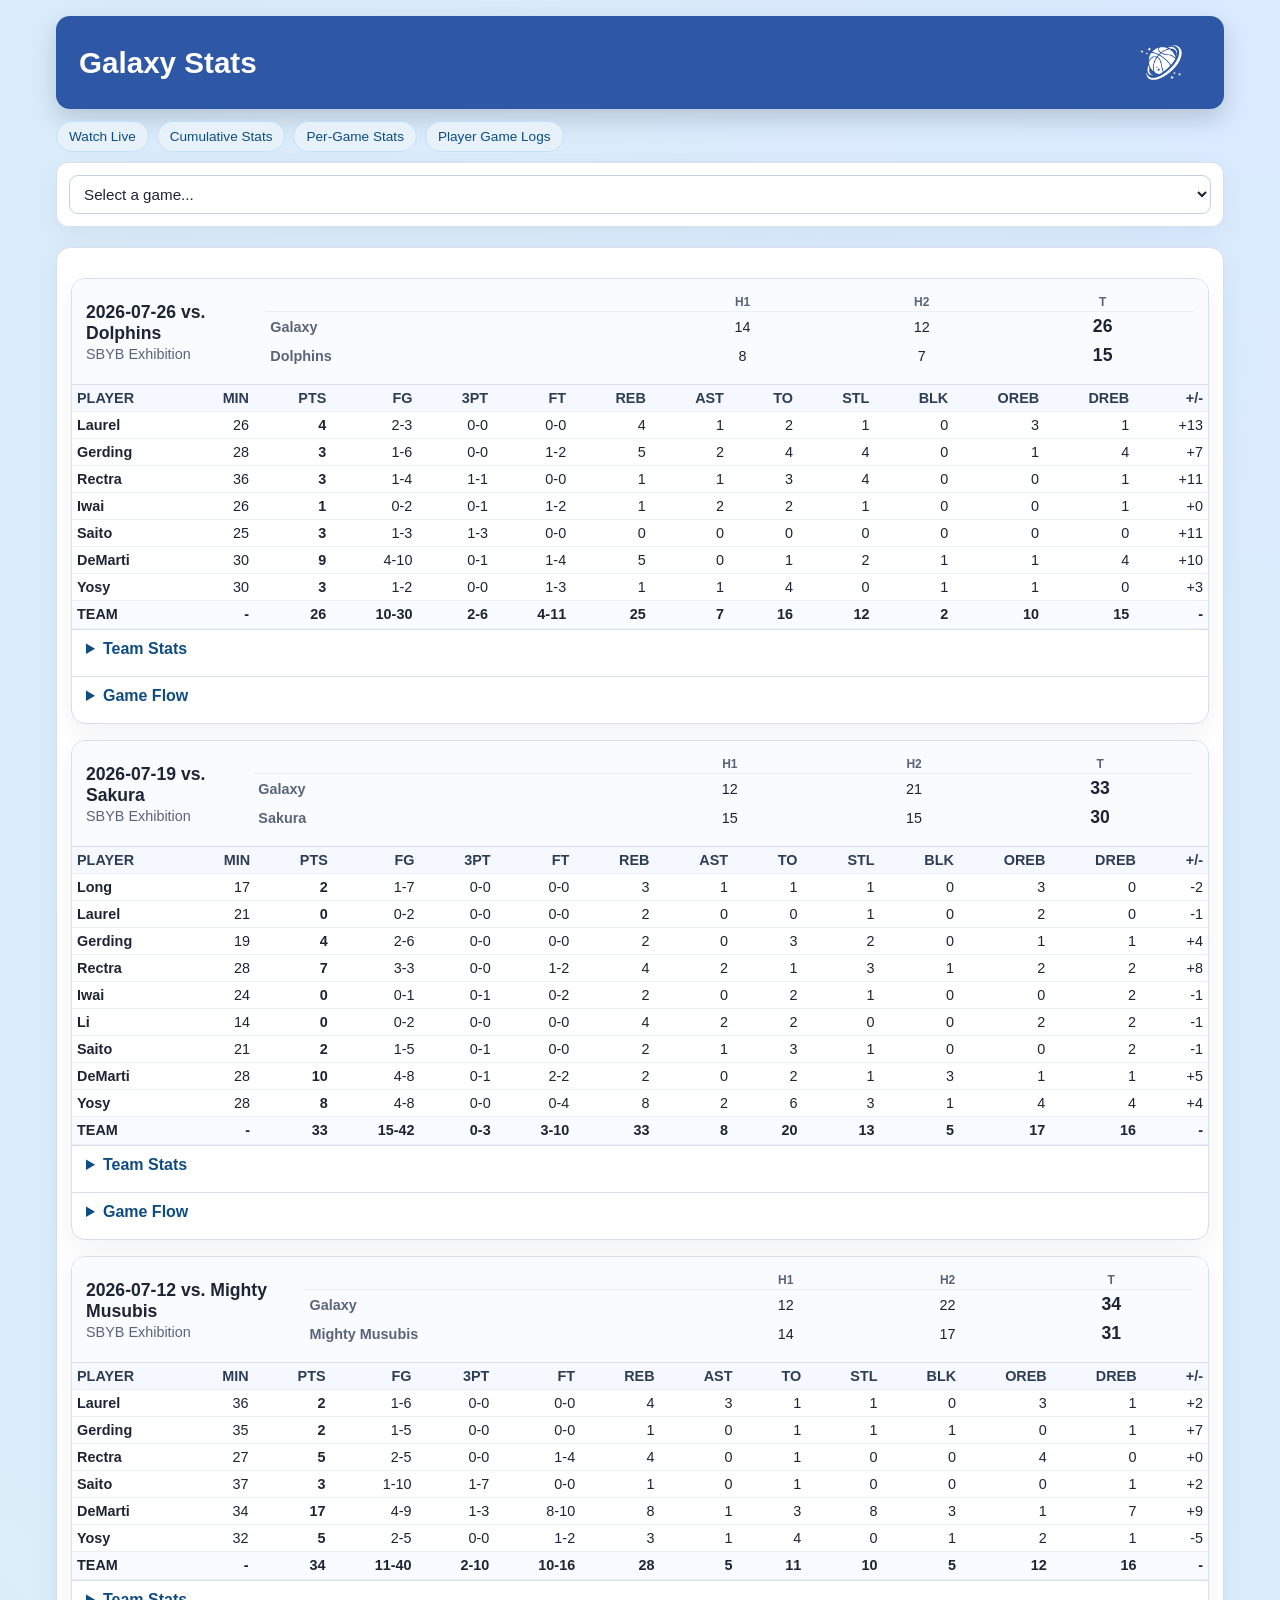
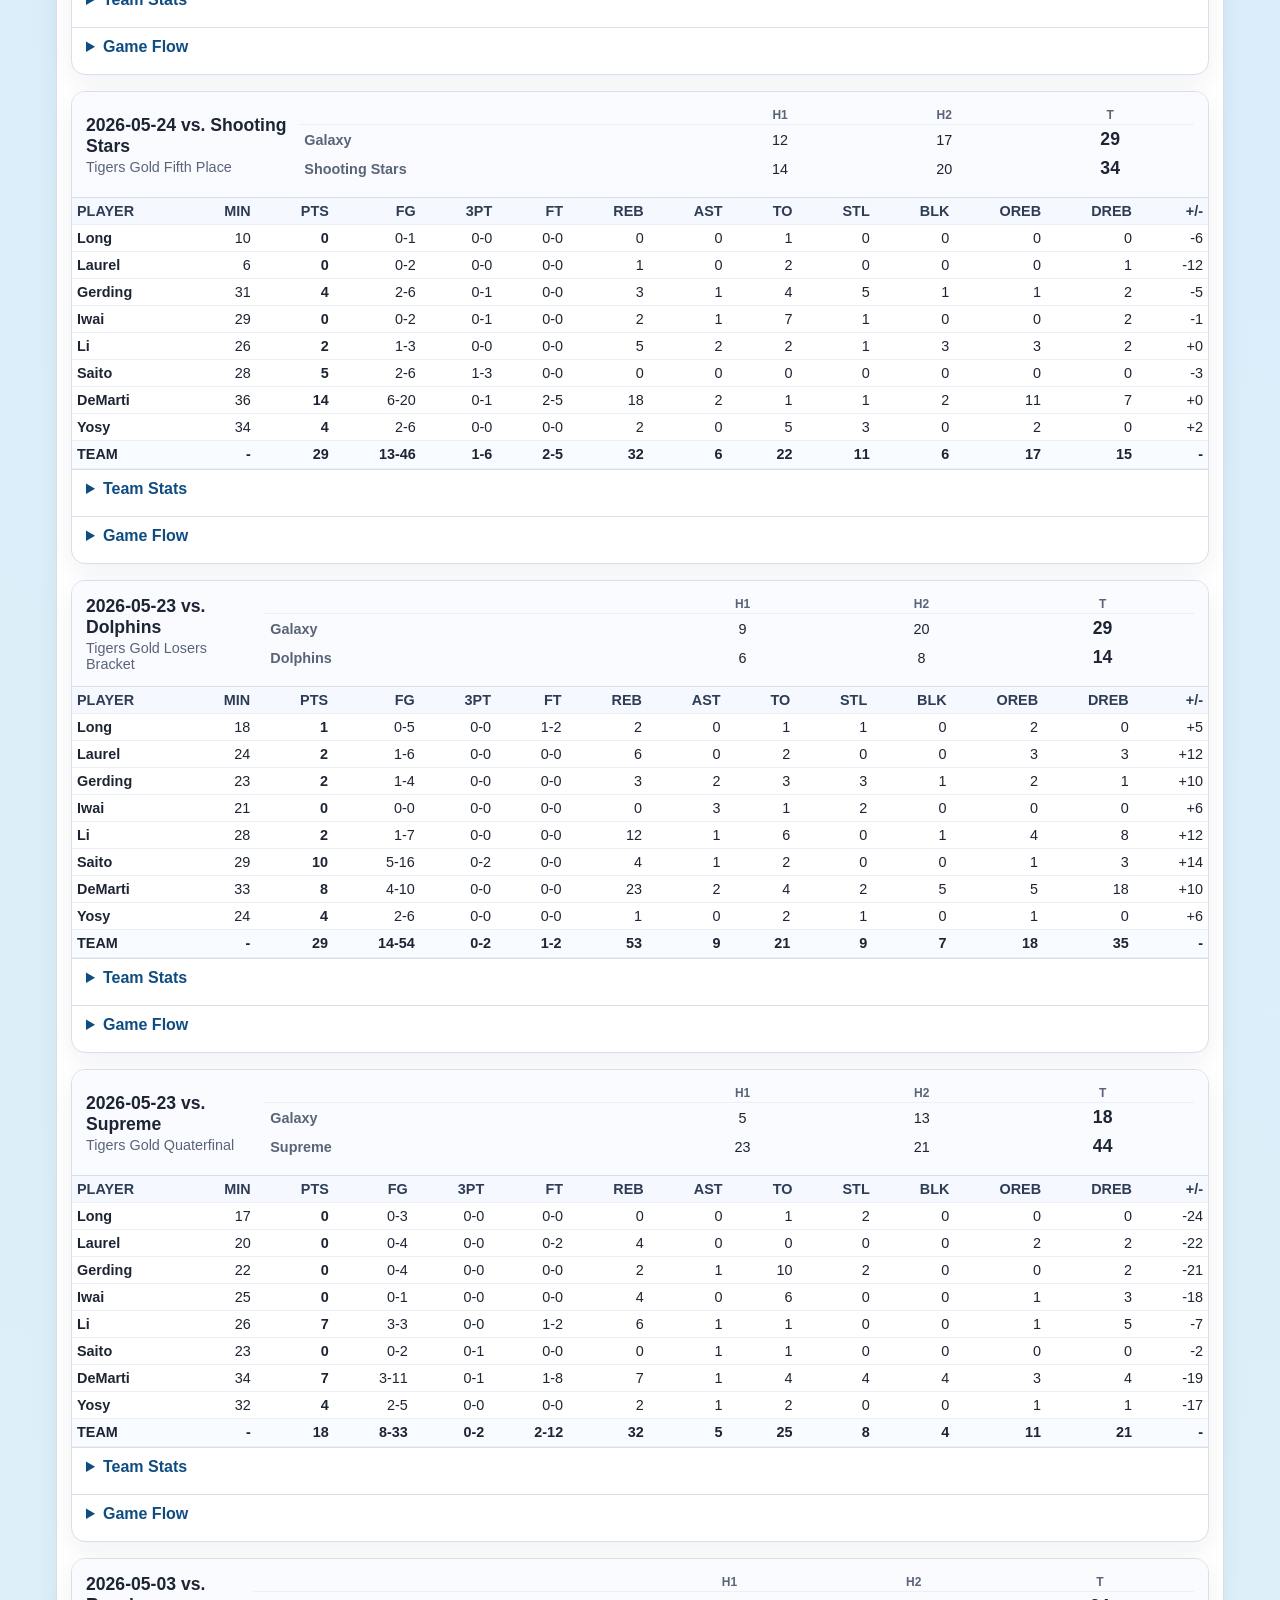
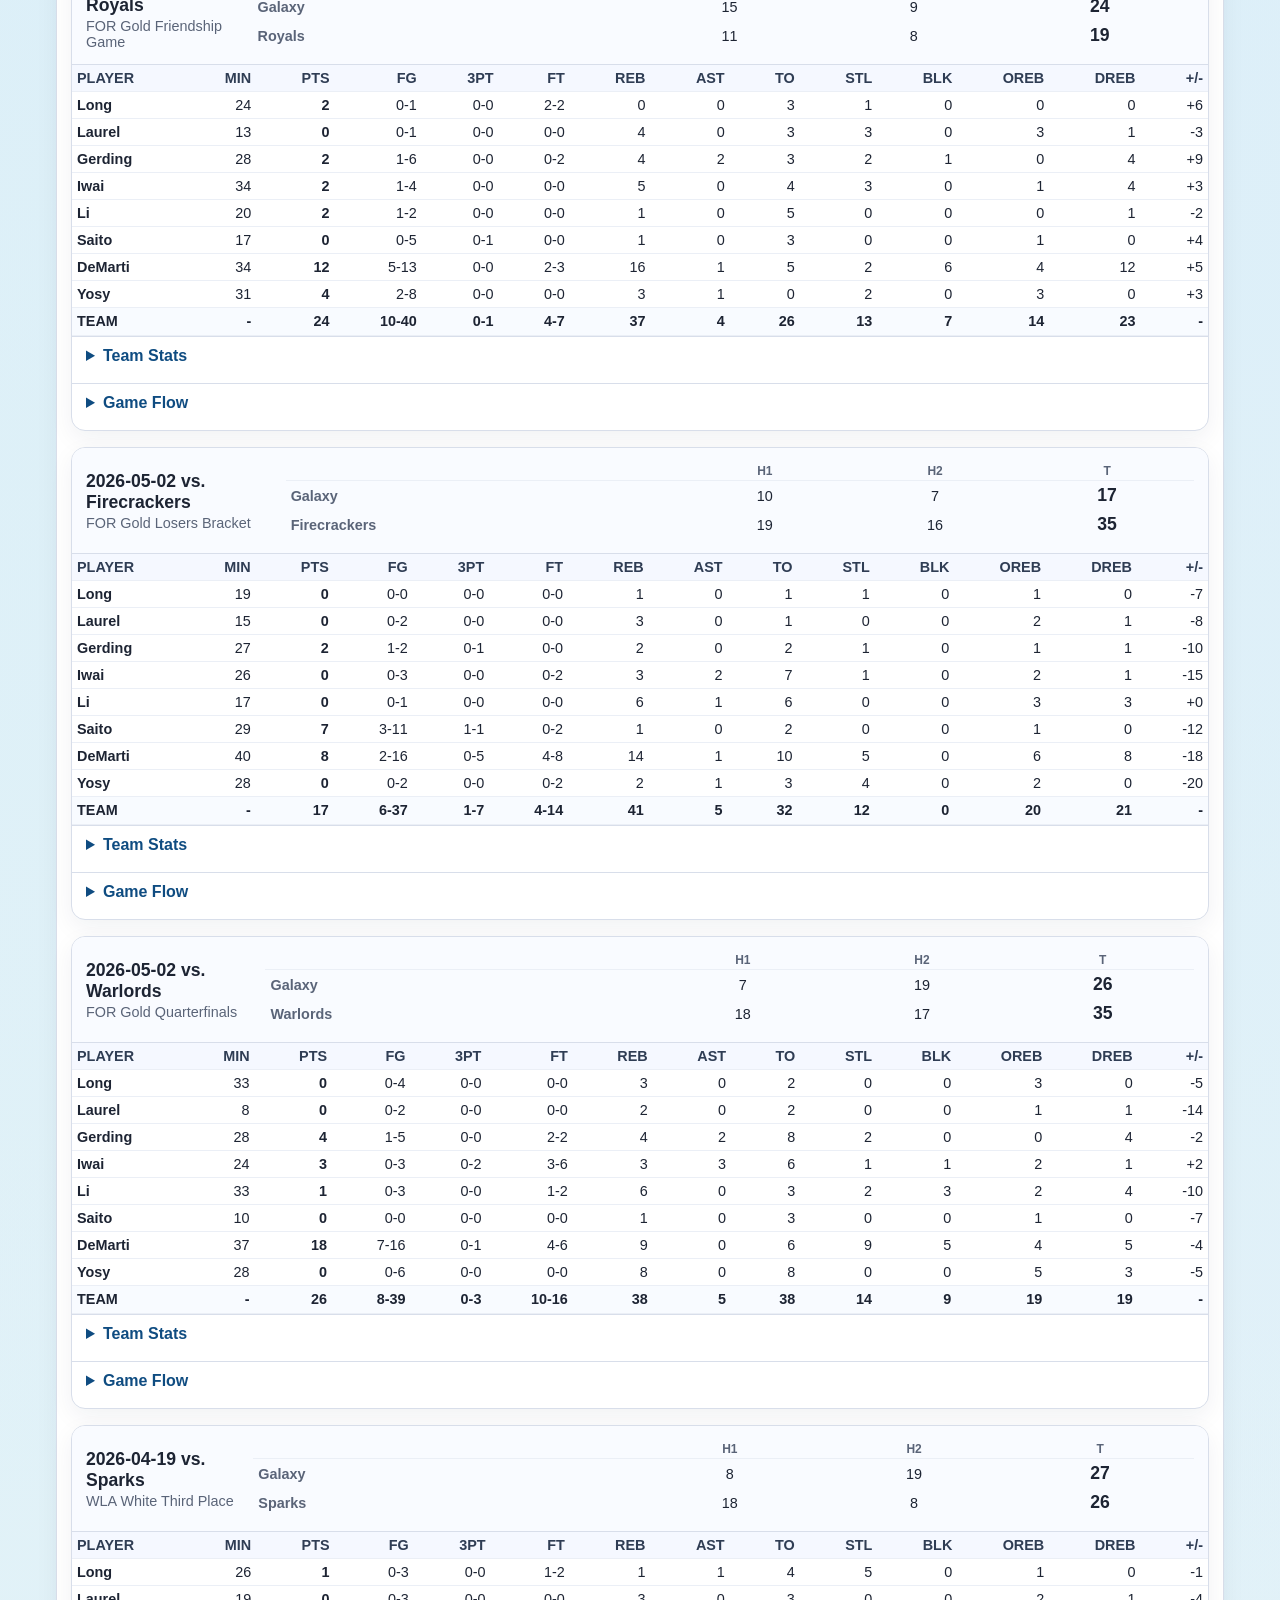
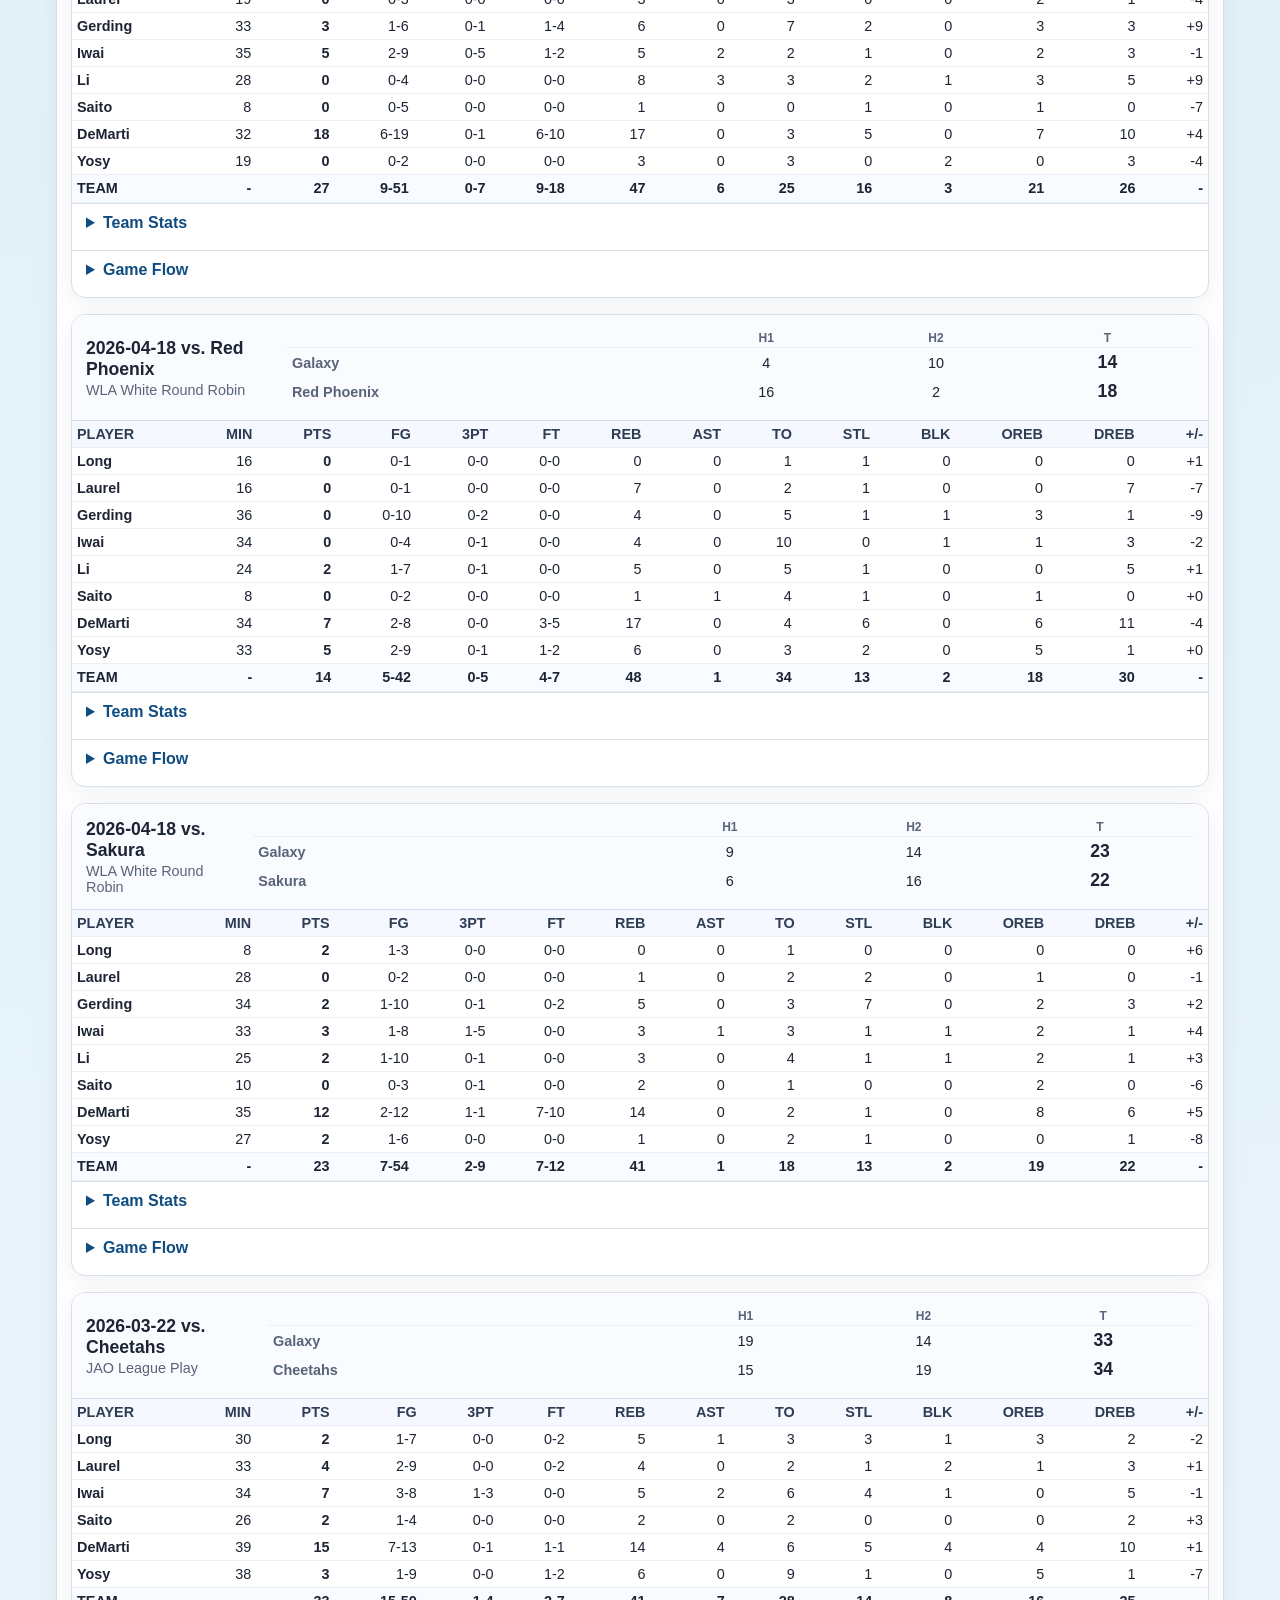
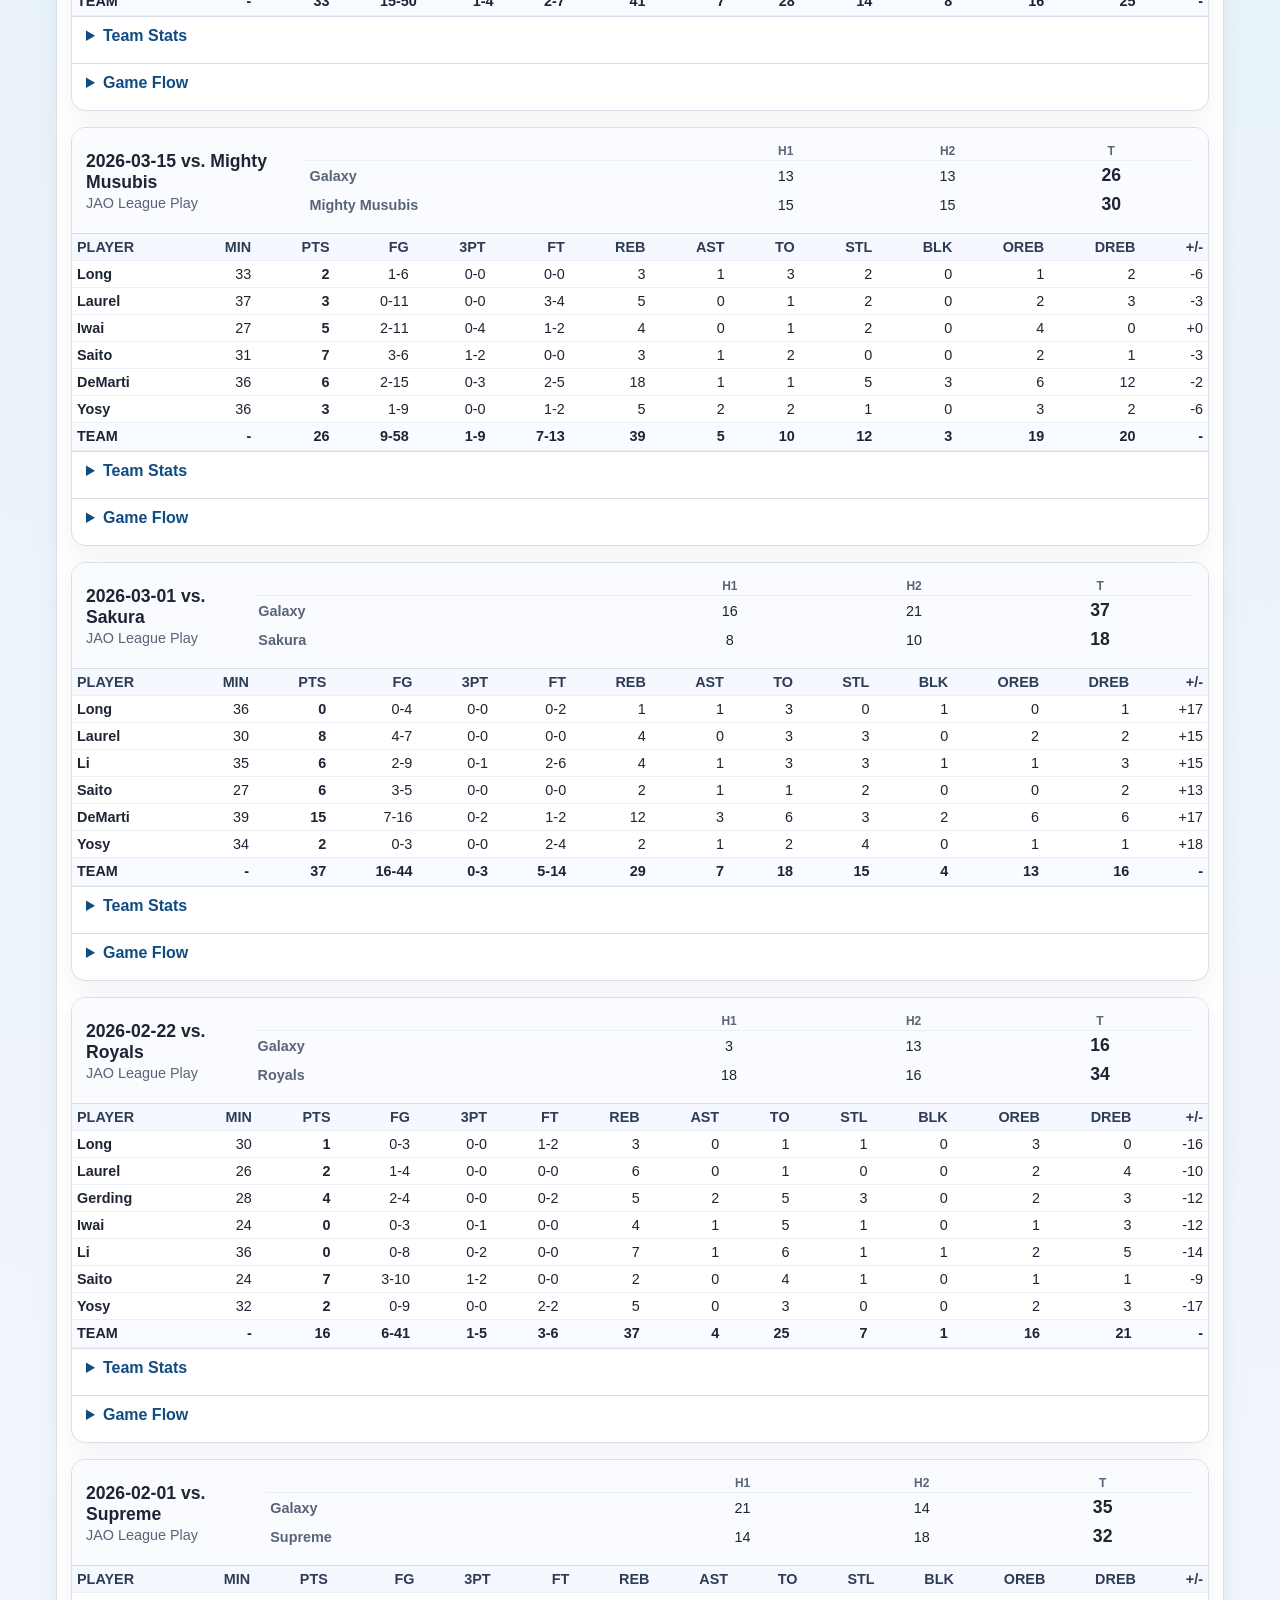
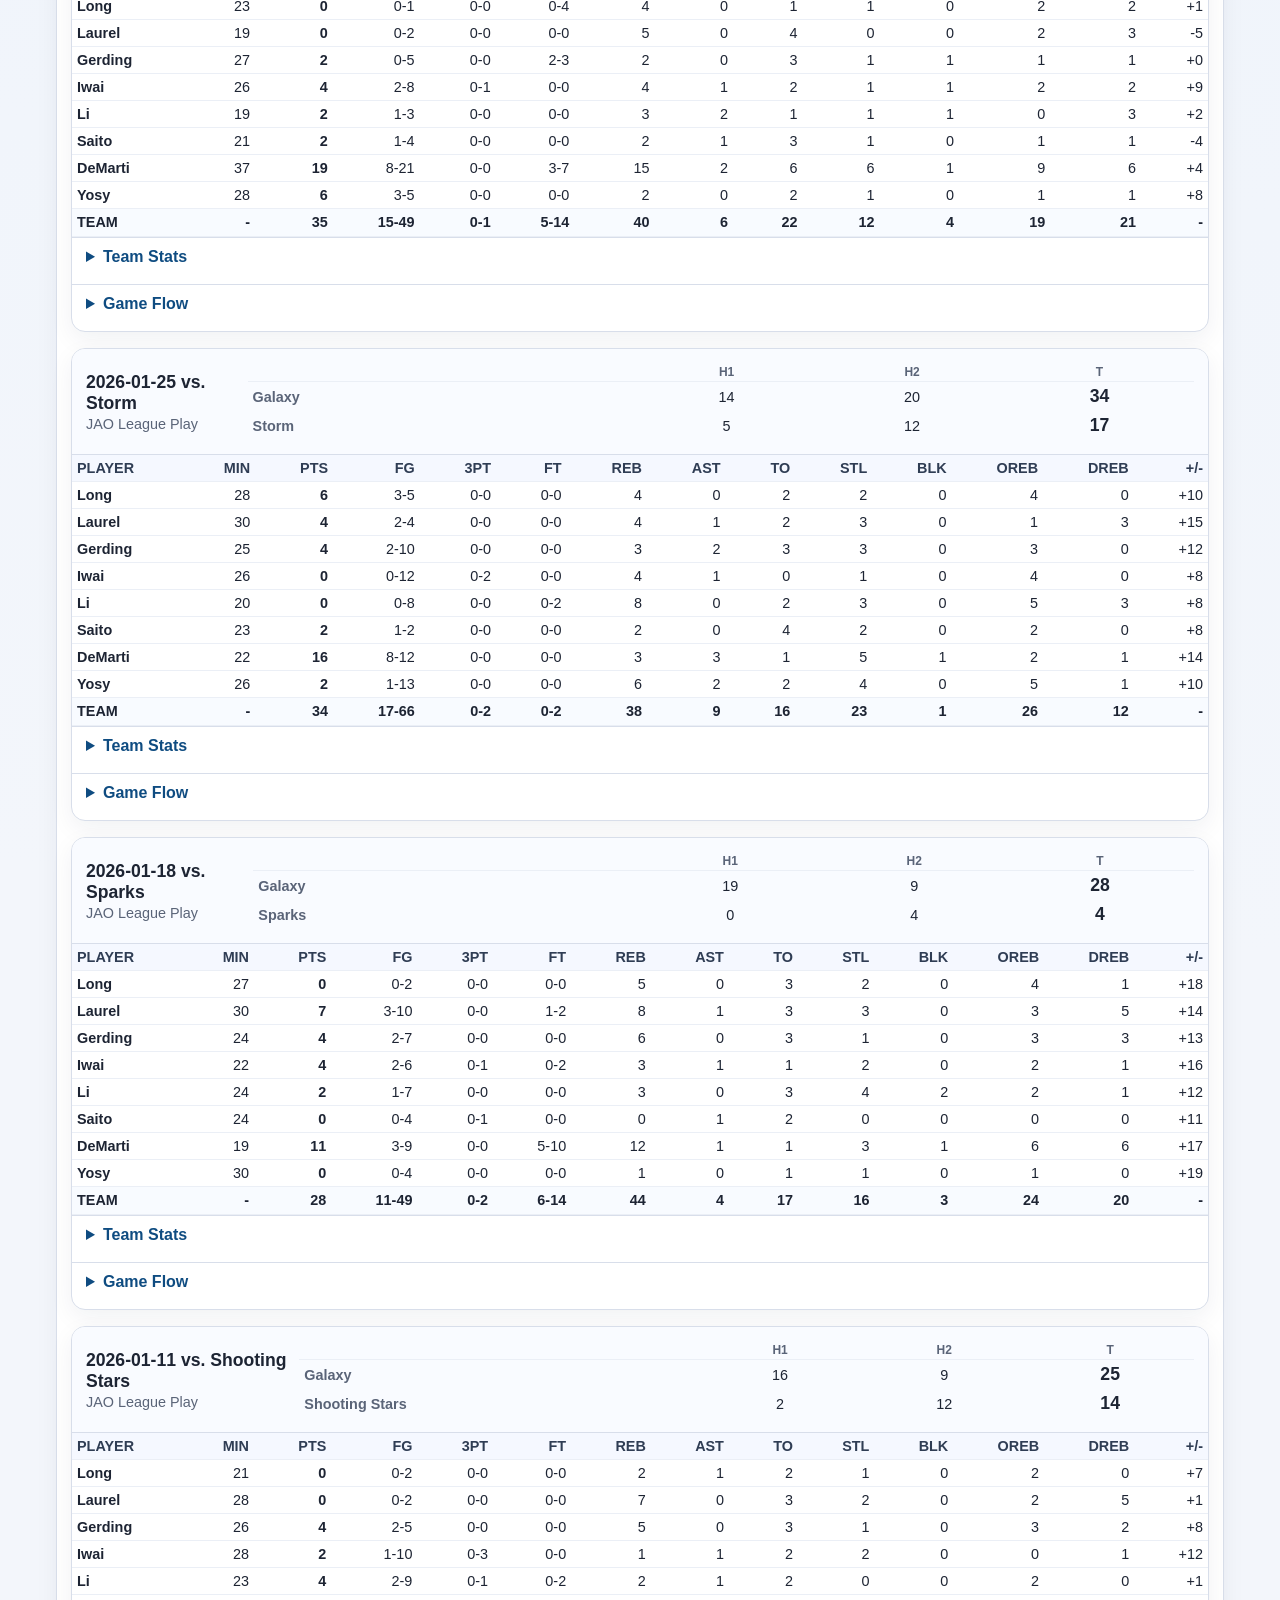
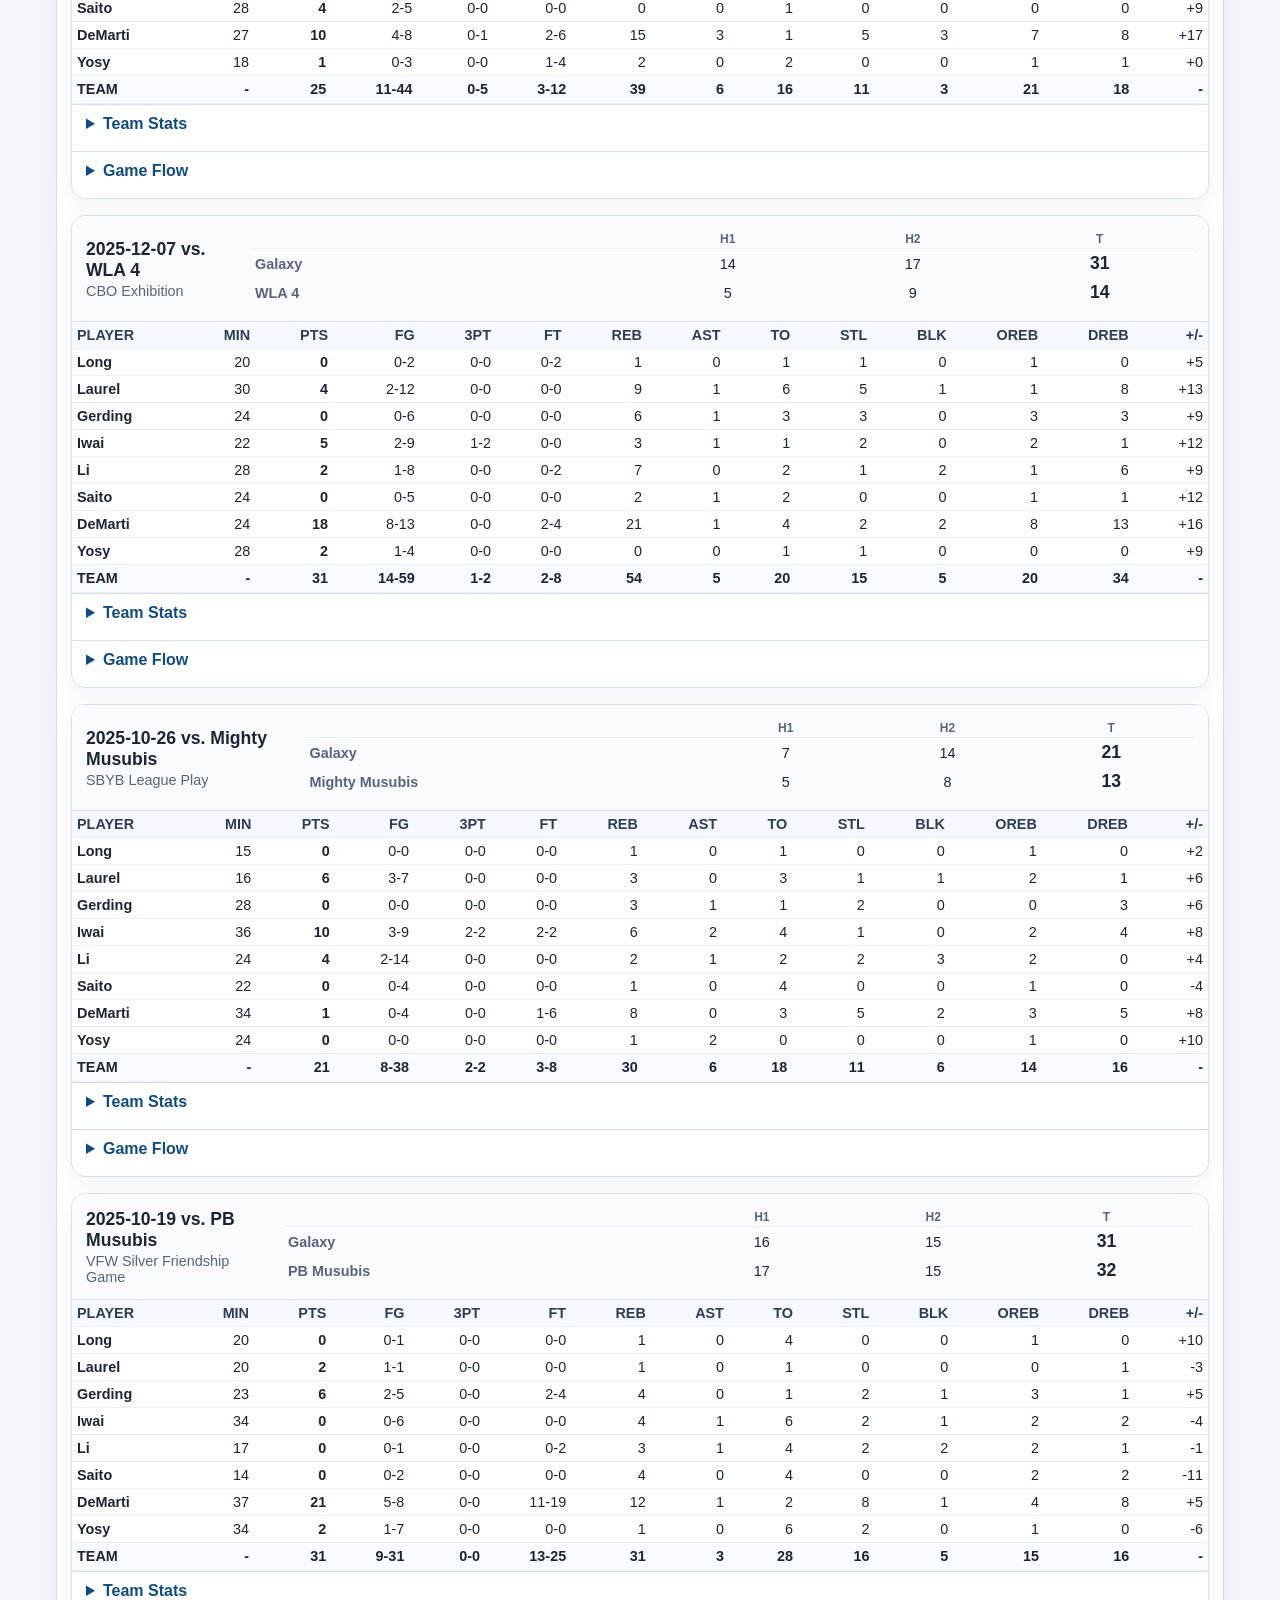
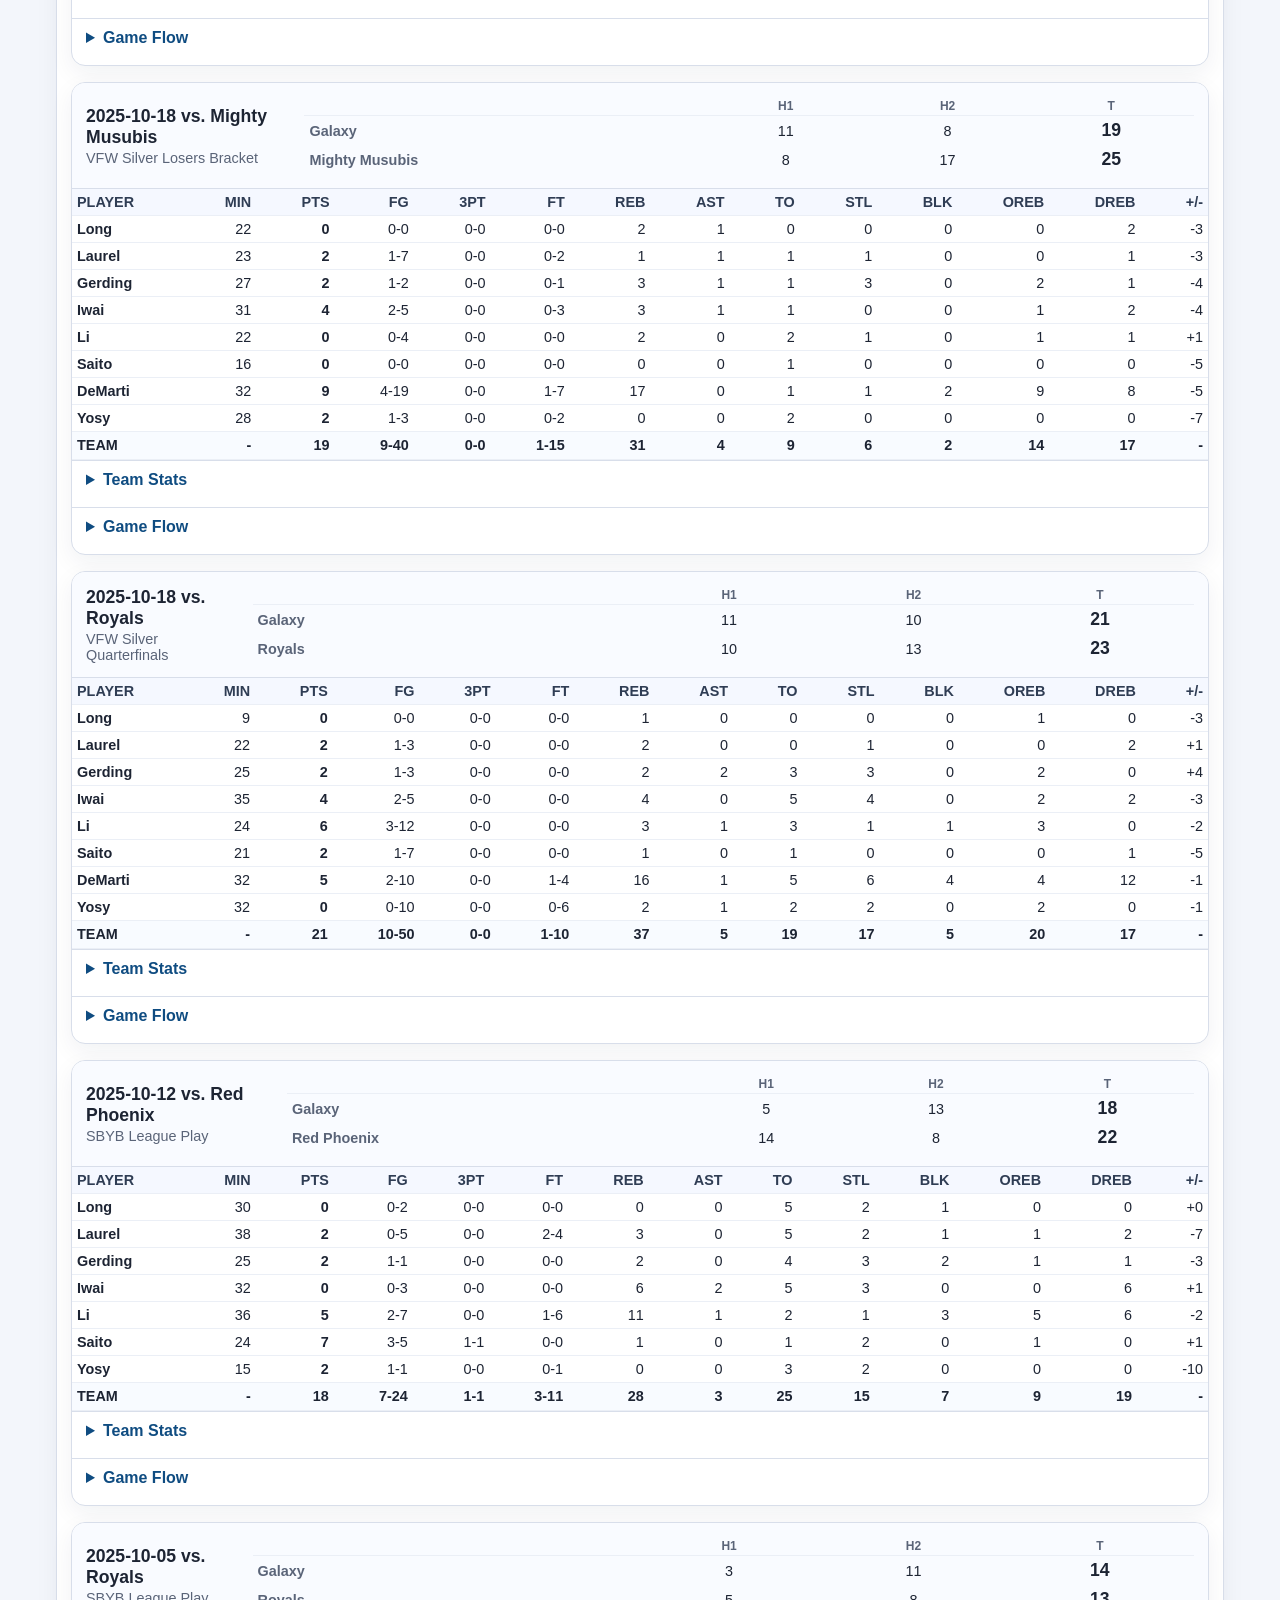
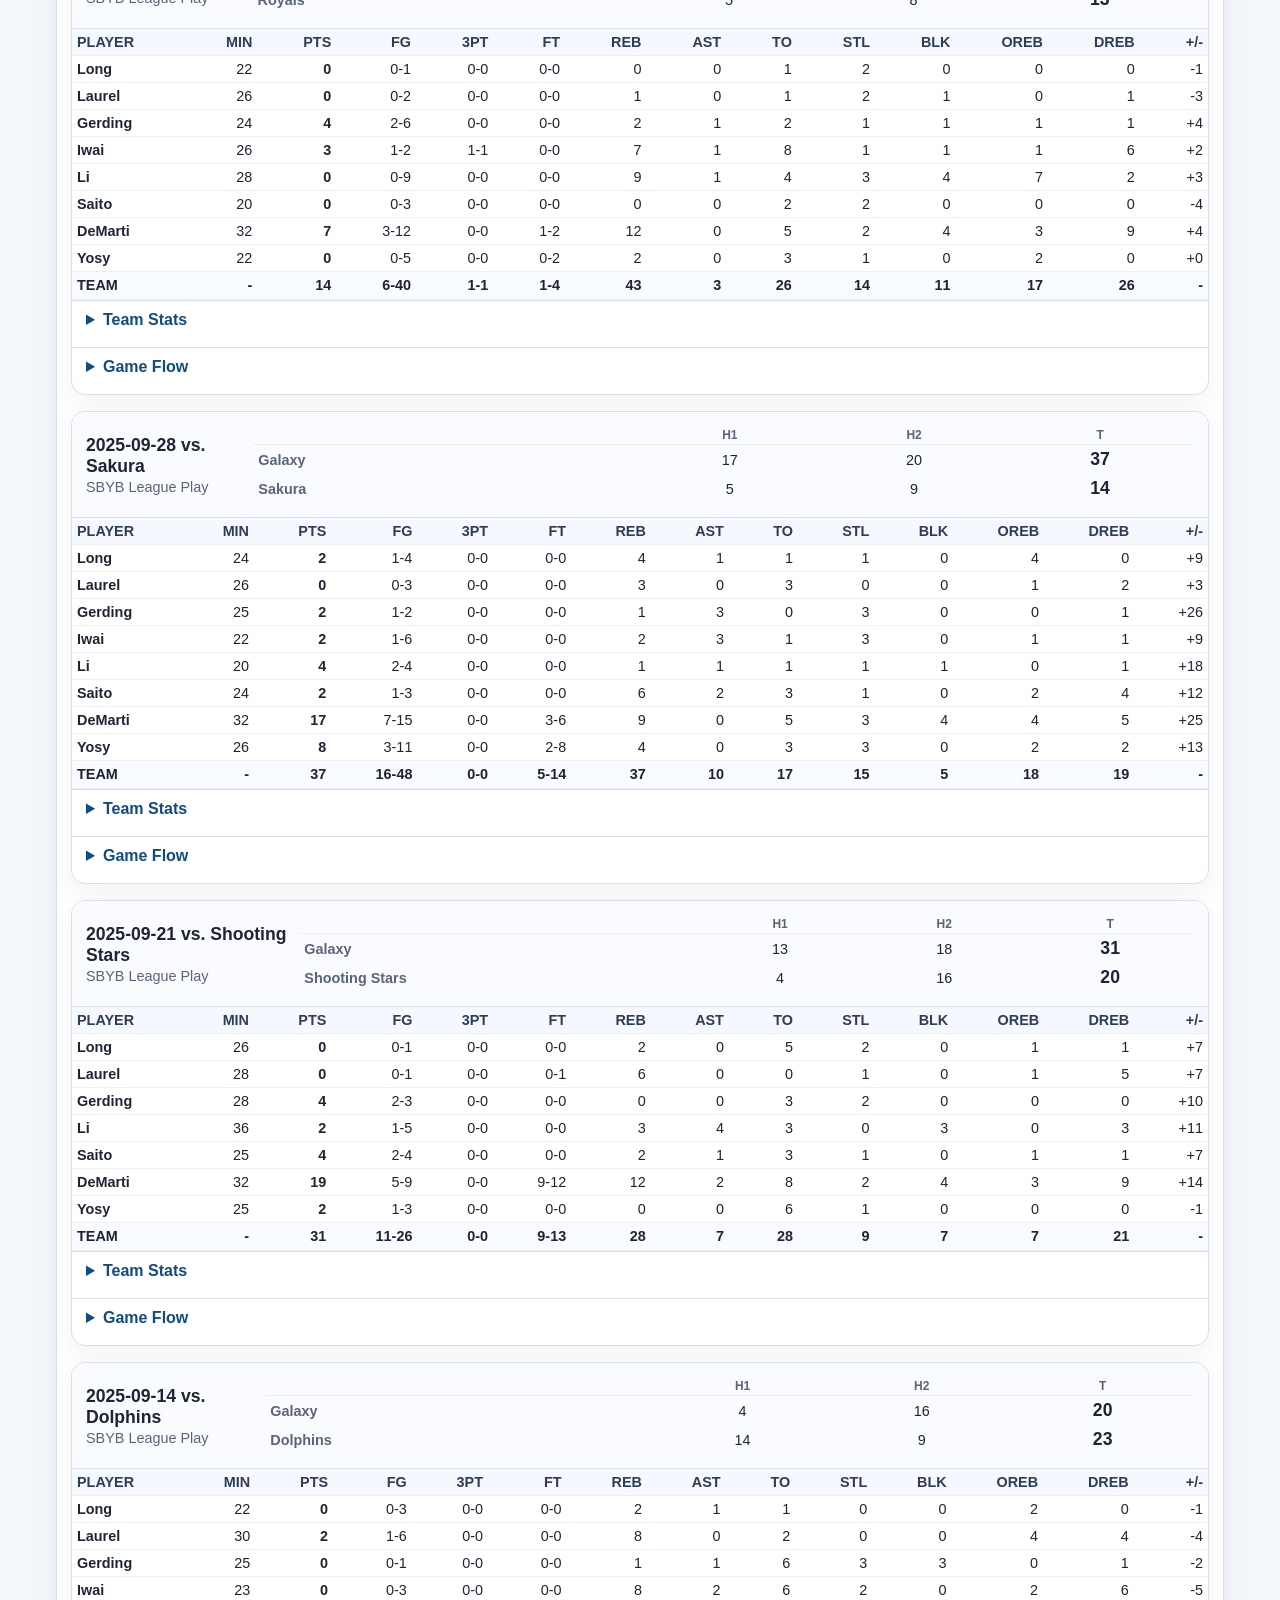
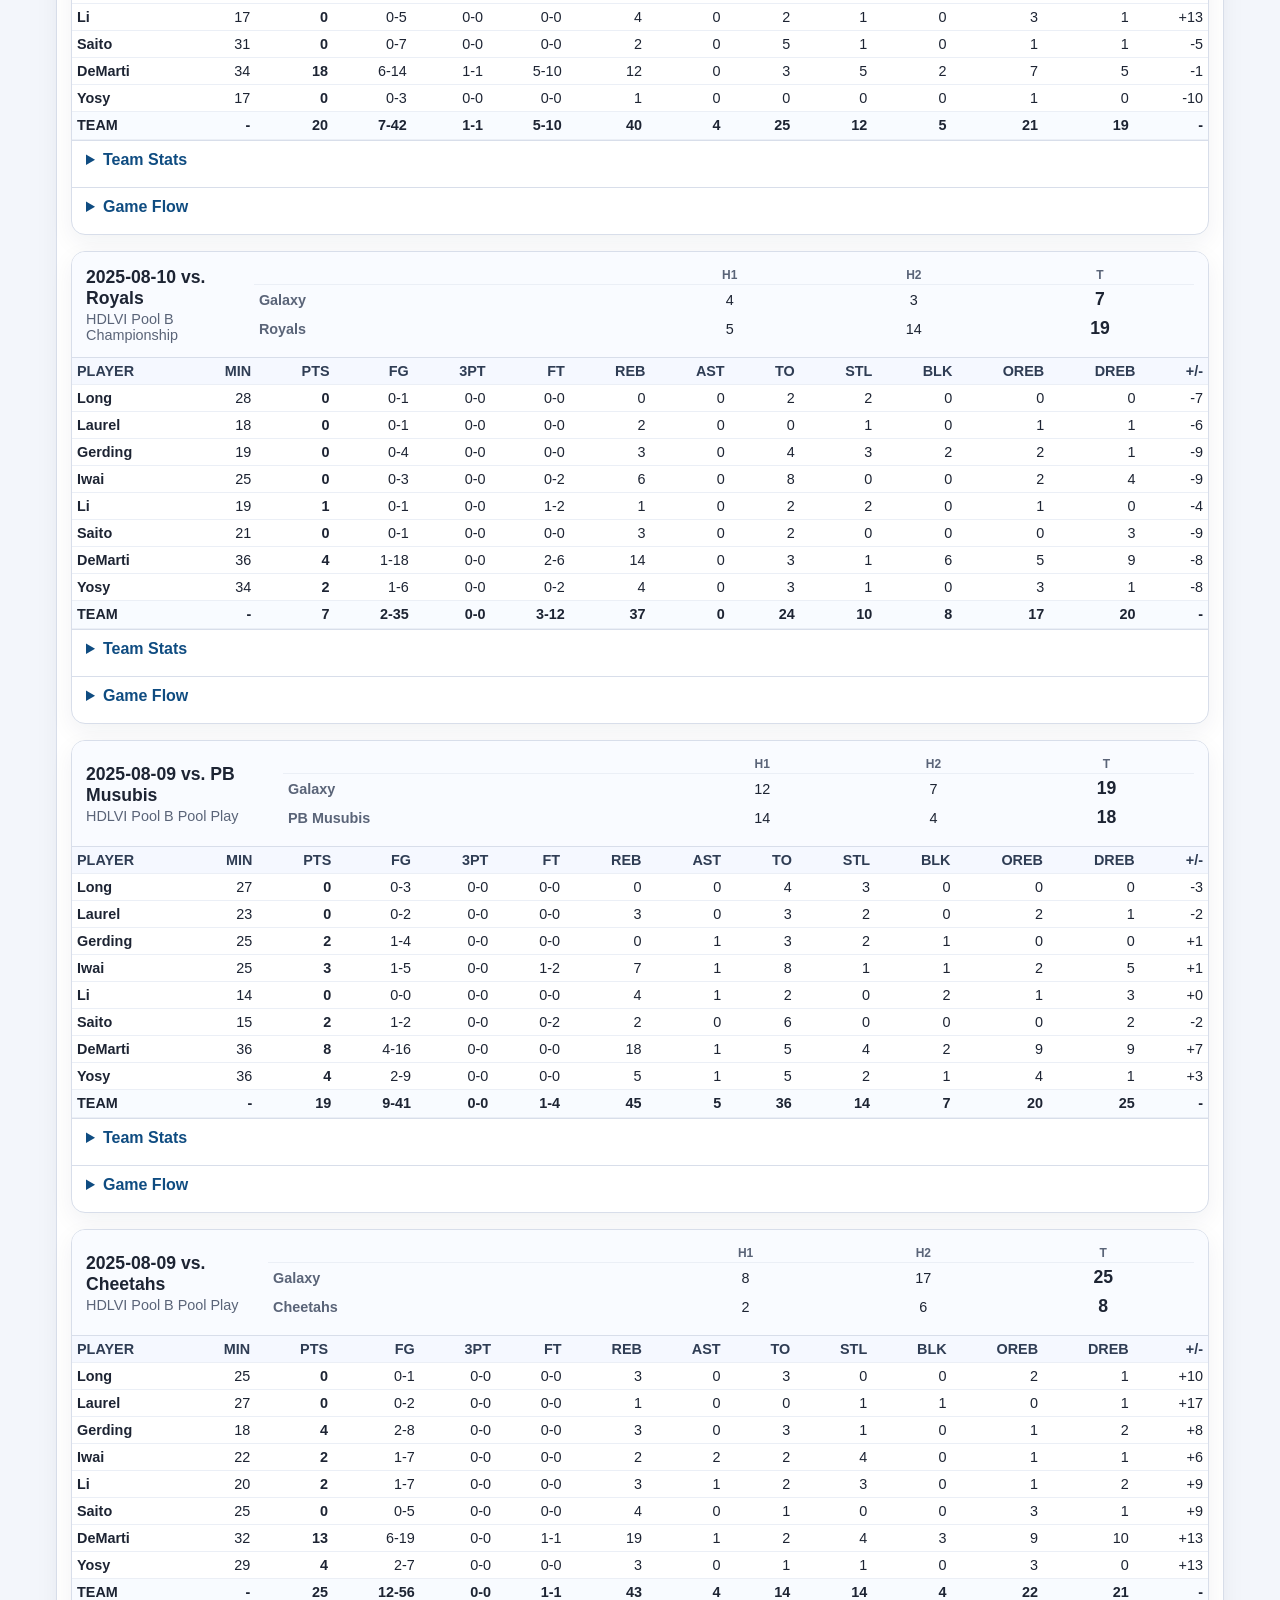
==== docs/index.html @ 072ef69c "Share the game live while it is being logged. Coaches and parents can now follow the box score as th" ====
<!doctype html>
<html lang="en">
<head>
  <!-- AUTOGENTERATED BY CODEX: edit scripts/build_site.py instead of this file. -->
  <meta charset="utf-8">
  <meta name="viewport" content="width=device-width, initial-scale=1">
  <title>Galaxy Stats</title>
  <style>
    :root {
      --bg: #f3f6fb;
      --ink: #1d2433;
      --panel: #ffffff;
      --line: #d8deea;
      --muted: #5a6478;
      --accent: #0f4c81;
      --accent-soft: #e7f1fa;
      --win: #0a7a42;
      --opp: #f7f8fb;
    }
    * { box-sizing: border-box; }
    body {
      margin: 0;
      font-family: "Avenir Next", "Segoe UI", "Helvetica Neue", sans-serif;
      color: var(--ink);
      background:
        radial-gradient(circle at top right, #dbeafe 0%, transparent 35%),
        radial-gradient(circle at top left, #d1fae5 0%, transparent 30%),
        var(--bg);
    }
    .shell {
      max-width: 1200px;
      margin: 0 auto;
      padding: 16px;
    }
    .hero {
      background: #2e57a6;
      color: #fff;
      padding: 18px 6px 18px 23px;
      border-radius: 14px;
      margin-bottom: 12px;
      box-shadow: 0 10px 24px rgba(9, 25, 42, 0.18);
      display: flex;
      align-items: center;
      justify-content: space-between;
      gap: 12px;
    }
    .hero-title {
      min-width: 0;
      display: flex;
      align-items: center;
    }
    .hero h1 {
      margin: 0;
      font-size: 1.85rem;
    }
    .hero-logo {
      width: 114px;
      height: 57px;
      object-fit: contain;
      flex: 0 0 auto;
    }
    .hero p {
      margin: 0;
      color: #dbe6f4;
    }
    .top-links {
      display: flex;
      flex-wrap: nowrap;
      gap: 8px;
      margin: 12px 0 10px 0;
      overflow-x: auto;
      -webkit-overflow-scrolling: touch;
      scrollbar-width: none;
    }
    .top-links::-webkit-scrollbar {
      display: none;
    }
    .top-links a {
      text-decoration: none;
      color: var(--accent);
      background: var(--accent-soft);
      border: 1px solid #c4dff7;
      border-radius: 999px;
      padding: 7px 12px;
      font-size: 0.85rem;
      white-space: nowrap;
    }
    .jump-control {
      display: grid;
      gap: 6px;
      margin: 0 0 20px 0;
      padding: 12px;
      background: var(--panel);
      border: 1px solid var(--line);
      border-radius: 12px;
      box-shadow: 0 8px 24px rgba(20, 36, 61, 0.05);
    }
    .jump-control select {
      border: 1px solid #c5d0e4;
      border-radius: 9px;
      font-size: 0.95rem;
      padding: 9px 10px;
      color: var(--ink);
      background: #fff;
    }
    .game {
      background: var(--panel);
      border: 1px solid var(--line);
      border-radius: 14px;
      margin: 16px 0;
      overflow: hidden;
      box-shadow: 0 8px 24px rgba(20, 36, 61, 0.06);
    }
    .game-header {
      display: flex;
      justify-content: space-between;
      align-items: center;
      gap: 12px;
      padding: 14px;
      border-bottom: 1px solid var(--line);
      background: #f9fbff;
    }
    .game-header h2 {
      margin: 0;
      font-size: 1.1rem;
    }
    .game-header p {
      margin: 2px 0 0 0;
      color: var(--muted);
      font-size: 0.9rem;
    }
    .scoreboard-table {
      border-collapse: collapse;
      min-width: 170px;
      font-size: 0.9rem;
    }
    .scoreboard-table th {
      background: none;
      color: var(--muted);
      font-weight: 600;
      font-size: 0.75rem;
      padding: 2px 5px;
      text-align: center;
      position: static;
    }
    .scoreboard-table td {
      padding: 4px 5px;
      text-align: center;
      border-bottom: none;
      white-space: nowrap;
    }
    .scoreboard-table td:first-child {
      text-align: left;
      font-weight: 600;
      color: var(--muted);
    }
    .scoreboard-table strong {
      font-size: 1.1rem;
    }
    .table-wrap {
      overflow-x: auto;
      -webkit-overflow-scrolling: touch;
      background: #fff;
    }
    table {
      border-collapse: separate;
      border-spacing: 0;
      width: 100%;
      font-size: 0.9rem;
    }
    th, td {
      border-bottom: 1px solid #ebeff6;
      padding: 5px;
      text-align: right;
      white-space: nowrap;
      width: 1%;
    }
    th {
      background: #f5f8ff;
      color: #2f3d54;
      font-weight: 700;
      position: sticky;
      top: 0;
      z-index: 2;
    }
    .sticky {
      text-align: left;
      position: sticky;
      left: 0;
      z-index: 1;
      background: #fff;
      font-weight: 600;
    }
    th.sticky {
      z-index: 3;
      background: #f5f8ff;
    }
    #player-game-logs table td:nth-child(2),
    #player-game-logs table th:nth-child(2),
    #player-game-logs table td:nth-child(3),
    #player-game-logs table th:nth-child(3) {
      text-align: left;
    }
    .totals td {
      font-weight: 700;
      background: #f8fbff;
      padding-bottom: 6px;
    }
    .totals.opponent td {
      background: var(--opp);
      color: #48546b;
    }
    section {
      background: var(--panel);
      border: 1px solid var(--line);
      border-radius: 14px;
      margin: 20px 0;
      padding: 14px;
      box-shadow: 0 8px 24px rgba(20, 36, 61, 0.05);
    }
    section h2 {
      margin: 4px 0 12px 0;
      font-size: 1.2rem;
    }
    .section-subtitle {
      margin: -6px 0 0 0;
      color: var(--muted);
      font-size: 0.9rem;
    }
    .player-log {
      border-top: 1px solid var(--line);
      padding-top: 10px;
      margin-top: 10px;
    }
    .player-log summary {
      cursor: pointer;
      font-weight: 700;
      color: var(--accent);
      margin-bottom: 8px;
    }
    .team-stats, .game-flow {
      border-top: 1px solid var(--line);
      padding: 10px 14px;
    }
    .team-stats summary, .game-flow summary {
      cursor: pointer;
      font-weight: 700;
      color: var(--accent);
      margin-bottom: 8px;
    }
    .ts-table {
      width: 100%;
      max-width: 520px;
      border-collapse: collapse;
    }
    .ts-table th,
    .ts-table td {
      border-bottom: 1px solid #ebeff6;
      padding: 6px 4px;
      white-space: nowrap;
    }
    .ts-table td:first-child,
    .ts-table th:first-child {
      text-align: left;
      font-weight: 500;
      color: var(--muted);
      width: auto;
    }
    .ts-table .ts-indent {
      padding-left: 20px;
      font-size: 0.85rem;
    }
    .ts-val {
      text-align: center;
      width: 60px;
      min-width: 60px;
    }
    .ts-bar {
      width: 100px;
      min-width: 80px;
      padding: 0 2px;
      vertical-align: middle;
    }
    .ts-bar .bar-g,
    .ts-bar .bar-o,
    .ts-bar .bar-na {
      display: inline-block;
      height: 8px;
      vertical-align: top;
    }
    .split-bar {
      display: flex;
      flex-direction: column;
      gap: 2px;
      width: 100%;
    }
    .split-row {
      display: flex;
      width: 100%;
      height: 5px;
      line-height: 0;
    }
    .split-row .bar-g,
    .split-row .bar-o,
    .split-row .bar-na {
      height: 5px;
    }
    .bar-g {
      background: var(--accent);
      border-radius: 4px 0 0 4px;
    }
    .bar-g:only-child {
      border-radius: 4px;
    }
    .bar-o {
      background: #c44040;
      border-radius: 0 4px 4px 0;
    }
    .bar-o:only-child {
      border-radius: 4px;
    }
    .bar-na {
      background: #e0e4ec;
      border-radius: 4px;
    }
    @media (max-width: 720px) {
      .shell { padding: 10px; }
      .hero { border-radius: 10px; }
      .hero { padding: 14px 5px 14px 19px; }
      .hero h1 { font-size: 1.5rem; }
      .hero-logo {
        width: 94px;
        height: 47px;
      }
      .top-links a {
        font-size: 0.8rem;
        padding: 6px 10px;
      }
      .game-header {
        flex-direction: column;
        align-items: flex-start;
      }
      table {
        font-size: 0.8rem;
      }
      th, td {
        padding: 5px;
      }
      .scoreboard-table { width: 100%; min-width: 0; }
    }
  </style>
</head>
<body>
  <main class="shell">
    <header class="hero">
      <div class="hero-title">
        <h1>Galaxy Stats</h1>
      </div>
      <img class="hero-logo" src="logo.jpg" alt="Galaxy logo" onerror="this.style.display='none'">
    </header>

    <nav class="top-links">
      <a href="live/">Watch Live</a>
      <a href="#cumulative-stats">Cumulative Stats</a>
      <a href="#per-game-stats">Per-Game Stats</a>
      <a href="#player-game-logs">Player Game Logs</a>
    </nav>

    <section class="jump-control">
      <select id="jump-to-game" aria-label="Jump to game">
        <option value="">Select a game...</option>
        <option value="20260726-sbyb_exhibition-dolphins">2026-07-26 vs Dolphins</option><option value="20260719-sbyb_exhibition-sakura">2026-07-19 vs Sakura</option><option value="20260712-sbyb_exhibition-mighty_musubis">2026-07-12 vs Mighty Musubis</option><option value="20260524-tigers_gold_fifth_place-shooting_stars">2026-05-24 vs Shooting Stars</option><option value="20260523b-tigers_gold_losers_bracket-dolphins">2026-05-23 vs Dolphins</option><option value="20260523a-tigers_gold_quaterfinal-supreme">2026-05-23 vs Supreme</option><option value="20260503-for_gold_friendship_game-royals">2026-05-03 vs Royals</option><option value="20260502b-for_gold_losers_bracket-firecrackers">2026-05-02 vs Firecrackers</option><option value="20260502a-for_gold_quarterfinals-warlords">2026-05-02 vs Warlords</option><option value="20260419-wla_white_third_place-sparks">2026-04-19 vs Sparks</option><option value="20260418b-wla_white_round_robin-red_phoenix">2026-04-18 vs Red Phoenix</option><option value="20260418a-wla_white_round_robin-sakura">2026-04-18 vs Sakura</option><option value="20260322-jao_league_play-cheetahs">2026-03-22 vs Cheetahs</option><option value="20260315-jao_league_play-mighty_musubis">2026-03-15 vs Mighty Musubis</option><option value="20260301-jao_league_play-sakura">2026-03-01 vs Sakura</option><option value="20260222-jao_league_play-royals">2026-02-22 vs Royals</option><option value="20260201-jao_league_play-supreme">2026-02-01 vs Supreme</option><option value="20260125-jao_league_play-storm">2026-01-25 vs Storm</option><option value="20260118-jao_league_play-sparks">2026-01-18 vs Sparks</option><option value="20260111-jao_league_play-shooting_stars">2026-01-11 vs Shooting Stars</option><option value="20251207-cbo_exhibition-wla_4">2025-12-07 vs WLA 4</option><option value="20251026-sbyb_league_play-mighty_musubis">2025-10-26 vs Mighty Musubis</option><option value="20251019-vfw_silver_friendship_game-pb_musubis">2025-10-19 vs PB Musubis</option><option value="20251018b-vfw_silver_losers_bracket-mighty_musubis">2025-10-18 vs Mighty Musubis</option><option value="20251018a-vfw_silver_quarterfinals-royals">2025-10-18 vs Royals</option><option value="20251012-sbyb_league_play-red_phoenix">2025-10-12 vs Red Phoenix</option><option value="20251005-sbyb_league_play-royals">2025-10-05 vs Royals</option><option value="20250928-sbyb_league_play-sakura">2025-09-28 vs Sakura</option><option value="20250921-sbyb_league_play-shooting_stars">2025-09-21 vs Shooting Stars</option><option value="20250914-sbyb_league_play-dolphins">2025-09-14 vs Dolphins</option><option value="20250810-hdlvi_pool_b_championship-royals">2025-08-10 vs Royals</option><option value="20250809b-hdlvi_pool_b_pool_play-pb_musubis">2025-08-09 vs PB Musubis</option><option value="20250809a-hdlvi_pool_b_pool_play-cheetahs">2025-08-09 vs Cheetahs</option><option value="20250525b-tigers_bronze_championship-sakura">2025-05-25 vs Sakura</option><option value="20250525a-tigers_bronze_pool_play-sparks">2025-05-25 vs Sparks</option><option value="20250524-tigers_bronze_pool_play-red_phoenix">2025-05-24 vs Red Phoenix</option><option value="20250504-for_silver_championship-mighty_musubis">2025-05-04 vs Mighty Musubis</option><option value="20250503-for_silver_pool_play-pb_musubis">2025-05-03 vs PB Musubis</option><option value="20250502-for_silver_pool_play-red_phoenix">2025-05-02 vs Red Phoenix</option><option value="20250427-wla_white_round_robin-sakura">2025-04-27 vs Sakura</option><option value="20250426b-wla_white_round_robin-red_phoenix">2025-04-26 vs Red Phoenix</option><option value="20250426a-wla_white_round_robin-pb_musubis">2025-04-26 vs PB Musubis</option><option value="20250323-jao_league_play-sparks">2025-03-23 vs Sparks</option><option value="20250316-jao_league_play-dolphins">2025-03-16 vs Dolphins</option><option value="20250309-jao_league_play-mighty_musubis">2025-03-09 vs Mighty Musubis</option><option value="20250302-jao_league_play-pb_musubis">2025-03-02 vs PB Musubis</option><option value="20250223-jao_league_play-storm">2025-02-23 vs Storm</option><option value="20250202-jao_league_play-sakura">2025-02-02 vs Sakura</option><option value="20250119b-jao_league_play-shooting_stars">2025-01-19 vs Shooting Stars</option><option value="20250119a-jao_league_play-royals">2025-01-19 vs Royals</option>
      </select>
    </section>

    <section>
      
    <article class="game" id="20260726-sbyb_exhibition-dolphins">
      <header class="game-header">
        <div>
          <h2>2026-07-26 vs. Dolphins</h2>
          <p>SBYB Exhibition</p>
        </div>
        <table class="scoreboard-table">
          <thead>
            <tr><th></th><th></th><th>H1</th><th>H2</th><th>T</th></tr>
          </thead>
          <tbody>
            <tr><td>Galaxy</td><td></td><td>14</td><td>12</td><td><strong>26</strong></td></tr>
            <tr><td>Dolphins</td><td></td><td>8</td><td>7</td><td><strong>15</strong></td></tr>
          </tbody>
        </table>
      </header>
      <div class="table-wrap">
        <table>
          <thead>
            <tr>
              <th class="sticky">PLAYER</th>
              <th>MIN</th>
              <th>PTS</th>
              <th>FG</th>
              <th>3PT</th>
              <th>FT</th>
              <th>REB</th>
              <th>AST</th>
              <th>TO</th>
              <th>STL</th>
              <th>BLK</th>
              <th>OREB</th>
              <th>DREB</th>
              <th>+/-</th>
            </tr>
          </thead>
          <tbody>
            
            <tr>
              <td class="sticky">Laurel</td>
              <td>26</td>
              <td><strong>4</strong></td>
              <td>2-3</td>
              <td>0-0</td>
              <td>0-0</td>
              <td>4</td>
              <td>1</td>
              <td>2</td>
              <td>1</td>
              <td>0</td>
              <td>3</td>
              <td>1</td>
              <td>+13</td>
            </tr>
            
            <tr>
              <td class="sticky">Gerding</td>
              <td>28</td>
              <td><strong>3</strong></td>
              <td>1-6</td>
              <td>0-0</td>
              <td>1-2</td>
              <td>5</td>
              <td>2</td>
              <td>4</td>
              <td>4</td>
              <td>0</td>
              <td>1</td>
              <td>4</td>
              <td>+7</td>
            </tr>
            
            <tr>
              <td class="sticky">Rectra</td>
              <td>36</td>
              <td><strong>3</strong></td>
              <td>1-4</td>
              <td>1-1</td>
              <td>0-0</td>
              <td>1</td>
              <td>1</td>
              <td>3</td>
              <td>4</td>
              <td>0</td>
              <td>0</td>
              <td>1</td>
              <td>+11</td>
            </tr>
            
            <tr>
              <td class="sticky">Iwai</td>
              <td>26</td>
              <td><strong>1</strong></td>
              <td>0-2</td>
              <td>0-1</td>
              <td>1-2</td>
              <td>1</td>
              <td>2</td>
              <td>2</td>
              <td>1</td>
              <td>0</td>
              <td>0</td>
              <td>1</td>
              <td>+0</td>
            </tr>
            
            <tr>
              <td class="sticky">Saito</td>
              <td>25</td>
              <td><strong>3</strong></td>
              <td>1-3</td>
              <td>1-3</td>
              <td>0-0</td>
              <td>0</td>
              <td>0</td>
              <td>0</td>
              <td>0</td>
              <td>0</td>
              <td>0</td>
              <td>0</td>
              <td>+11</td>
            </tr>
            
            <tr>
              <td class="sticky">DeMarti</td>
              <td>30</td>
              <td><strong>9</strong></td>
              <td>4-10</td>
              <td>0-1</td>
              <td>1-4</td>
              <td>5</td>
              <td>0</td>
              <td>1</td>
              <td>2</td>
              <td>1</td>
              <td>1</td>
              <td>4</td>
              <td>+10</td>
            </tr>
            
            <tr>
              <td class="sticky">Yosy</td>
              <td>30</td>
              <td><strong>3</strong></td>
              <td>1-2</td>
              <td>0-0</td>
              <td>1-3</td>
              <td>1</td>
              <td>1</td>
              <td>4</td>
              <td>0</td>
              <td>1</td>
              <td>1</td>
              <td>0</td>
              <td>+3</td>
            </tr>
            
            <tr class="totals">
              <td class="sticky">TEAM</td>
              <td>-</td>
              <td><strong>26</strong></td>
              <td>10-30</td>
              <td>2-6</td>
              <td>4-11</td>
              <td>25</td>
              <td>7</td>
              <td>16</td>
              <td>12</td>
              <td>2</td>
              <td>10</td>
              <td>15</td>
              <td>-</td>
            </tr>
          </tbody>
        </table>
      </div>
      
    <details class="team-stats">
      <summary>Team Stats</summary>
      <table class="ts-table">
        <thead>
          <tr>
            <th></th>
            <th class="ts-val">Galaxy</th>
            <th class="ts-bar"></th>
            <th class="ts-val">Dolphins</th>
          </tr>
        </thead>
        <tbody>
      <tr>
        <td>FG</td>
        <td class="ts-val"><strong>10</strong>-30</td>
        <td class="ts-bar">
          <span class="split-bar" aria-label="Made shots on top, attempts on bottom">
            <span class="split-row"><span class="bar-g" style="width:74%"></span><span class="bar-o" style="width:26%"></span></span>
            <span class="split-row"><span class="bar-g" style="width:37%"></span><span class="bar-o" style="width:63%"></span></span>
          </span></td>
        <td class="ts-val">7-<strong>36</strong></td>
      </tr>
      <tr>
        <td>Field Goal %</td>
        <td class="ts-val"><strong>33.3</strong></td>
        <td class="ts-bar"><span class="bar-g" style="width:83%"></span><span class="bar-o" style="width:17%"></span></td>
        <td class="ts-val">19.4</td>
      </tr>
      <tr>
        <td>3PT</td>
        <td class="ts-val"><strong>2</strong>-<strong>6</strong></td>
        <td class="ts-bar">
          <span class="split-bar" aria-label="Made shots on top, attempts on bottom">
            <span class="split-row"><span class="bar-g" style="width:100%"></span></span>
            <span class="split-row"><span class="bar-g" style="width:95%"></span><span class="bar-o" style="width:5%"></span></span>
          </span></td>
        <td class="ts-val">0-2</td>
      </tr>
      <tr>
        <td>Three Point %</td>
        <td class="ts-val"><strong>33.3</strong></td>
        <td class="ts-bar"><span class="bar-g" style="width:100%"></span></td>
        <td class="ts-val">0.0</td>
      </tr>
      <tr>
        <td>FT</td>
        <td class="ts-val"><strong>4</strong>-<strong>11</strong></td>
        <td class="ts-bar">
          <span class="split-bar" aria-label="Made shots on top, attempts on bottom">
            <span class="split-row"><span class="bar-g" style="width:100%"></span></span>
            <span class="split-row"><span class="bar-g" style="width:85%"></span><span class="bar-o" style="width:15%"></span></span>
          </span></td>
        <td class="ts-val">1-6</td>
      </tr>
      <tr>
        <td>Free Throw %</td>
        <td class="ts-val"><strong>36.4</strong></td>
        <td class="ts-bar"><span class="bar-g" style="width:90%"></span><span class="bar-o" style="width:10%"></span></td>
        <td class="ts-val">16.7</td>
      </tr>
      <tr>
        <td>Rebounds</td>
        <td class="ts-val">25</td>
        <td class="ts-bar"><span class="bar-g" style="width:50%"></span><span class="bar-o" style="width:50%"></span></td>
        <td class="ts-val">25</td>
      </tr>
      <tr>
        <td class="ts-indent">Offensive</td>
        <td class="ts-val">10</td>
        <td class="ts-bar"><span class="bar-g" style="width:23%"></span><span class="bar-o" style="width:77%"></span></td>
        <td class="ts-val"><strong>15</strong></td>
      </tr>
      <tr>
        <td class="ts-indent">Defensive</td>
        <td class="ts-val"><strong>15</strong></td>
        <td class="ts-bar"><span class="bar-g" style="width:77%"></span><span class="bar-o" style="width:23%"></span></td>
        <td class="ts-val">10</td>
      </tr>
      <tr>
        <td>2nd Chance Pts</td>
        <td class="ts-val"><strong>9</strong></td>
        <td class="ts-bar"><span class="bar-g" style="width:59%"></span><span class="bar-o" style="width:41%"></span></td>
        <td class="ts-val">8</td>
      </tr>
      <tr>
        <td>Assists</td>
        <td class="ts-val">7</td>
        <td class="ts-bar"><span class="bar-na" style="width:100%"></span></td>
        <td class="ts-val">-</td>
      </tr>
      <tr>
        <td>Steals</td>
        <td class="ts-val">12</td>
        <td class="ts-bar"><span class="bar-na" style="width:100%"></span></td>
        <td class="ts-val">-</td>
      </tr>
      <tr>
        <td>Blocks</td>
        <td class="ts-val">2</td>
        <td class="ts-bar"><span class="bar-na" style="width:100%"></span></td>
        <td class="ts-val">-</td>
      </tr>
      <tr>
        <td>Turnovers</td>
        <td class="ts-val"><strong>16</strong></td>
        <td class="ts-bar"><span class="bar-g" style="width:55%"></span><span class="bar-o" style="width:45%"></span></td>
        <td class="ts-val">17</td>
      </tr>
      <tr>
        <td class="ts-indent">Points Off</td>
        <td class="ts-val"><strong>8</strong></td>
        <td class="ts-bar"><span class="bar-g" style="width:60%"></span><span class="bar-o" style="width:40%"></span></td>
        <td class="ts-val">7</td>
      </tr>
        </tbody>
      </table>
    </details>
      <details class="game-flow">
        <summary>Game Flow</summary>
        <svg viewBox="0 0 600 220" xmlns="http://www.w3.org/2000/svg" style="width:100%;max-width:600px;height:auto;">
  <!-- grid -->
  <line x1="42" y1="188.0" x2="588" y2="188.0" stroke="#eee" stroke-width="0.5"/>
<line x1="42" y1="160.3" x2="588" y2="160.3" stroke="#eee" stroke-width="0.5"/>
<line x1="42" y1="132.7" x2="588" y2="132.7" stroke="#eee" stroke-width="0.5"/>
<line x1="42" y1="105.0" x2="588" y2="105.0" stroke="#eee" stroke-width="0.5"/>
<line x1="42" y1="77.3" x2="588" y2="77.3" stroke="#eee" stroke-width="0.5"/>
<line x1="42" y1="49.7" x2="588" y2="49.7" stroke="#eee" stroke-width="0.5"/>
<line x1="42" y1="22.0" x2="588" y2="22.0" stroke="#eee" stroke-width="0.5"/>

  <!-- zero line -->
  <line x1="42" y1="105.0" x2="588" y2="105.0" stroke="#ccc" stroke-width="1"/>
  <!-- half marker -->
  <line x1="315.0" y1="22" x2="315.0" y2="188" stroke="#ccc" stroke-width="1" stroke-dasharray="4,3"/>
  <text x="315.0" y="210" text-anchor="middle" font-size="16" fill="#999">Half</text>
  <!-- filled areas -->
  <path d="M131.0,105.0 L131.0,105.0 L136.6,91.2 L136.6,105.0Z M136.6,105.0 L136.6,91.2 L174.6,77.3 L174.6,105.0Z M174.6,105.0 L174.6,77.3 L191.5,56.6 L191.5,105.0Z M191.5,105.0 L191.5,56.6 L217.6,42.8 L217.6,105.0Z M217.6,105.0 L217.6,42.8 L289.2,56.6 L289.2,105.0Z M289.2,105.0 L289.2,56.6 L301.8,49.7 L301.8,105.0Z M301.8,105.0 L301.8,49.7 L311.1,63.5 L311.1,105.0Z M311.1,105.0 L311.1,63.5 L315.0,63.5 L315.0,105.0Z M315.0,105.0 L315.0,63.5 L321.8,77.3 L321.8,105.0Z M321.8,105.0 L321.8,77.3 L340.8,70.4 L340.8,105.0Z M340.8,105.0 L340.8,70.4 L358.4,77.3 L358.4,105.0Z M358.4,105.0 L358.4,77.3 L398.0,56.6 L398.0,105.0Z M398.0,105.0 L398.0,56.6 L405.8,42.8 L405.8,105.0Z M405.8,105.0 L405.8,42.8 L450.3,56.6 L450.3,105.0Z M450.3,105.0 L450.3,56.6 L476.1,42.8 L476.1,105.0Z M476.1,105.0 L476.1,42.8 L492.4,35.8 L492.4,105.0Z M492.4,105.0 L492.4,35.8 L505.5,22.0 L505.5,105.0Z M505.5,105.0 L505.5,22.0 L514.8,35.8 L514.8,105.0Z M514.8,105.0 L514.8,35.8 L565.2,28.9 L565.2,105.0Z M565.2,105.0 L565.2,28.9 L588.0,28.9 L588.0,105.0Z" fill="#0f4c81" opacity="0.3"/>
  <path d="M42.0,105.0 L42.0,105.0 L59.5,118.8 L59.5,105.0Z M59.5,105.0 L59.5,118.8 L93.5,105.0 L93.5,105.0Z M93.5,105.0 L93.5,105.0 L128.2,118.8 L128.2,105.0Z M128.2,105.0 L128.2,118.8 L131.0,105.0 L131.0,105.0Z" fill="#c44040" opacity="0.3"/>
  <!-- line -->
  <polyline points="42.0,105.0 59.5,118.8 93.5,105.0 128.2,118.8 131.0,105.0 136.6,91.2 174.6,77.3 191.5,56.6 217.6,42.8 289.2,56.6 301.8,49.7 311.1,63.5 315.0,63.5 321.8,77.3 340.8,70.4 358.4,77.3 398.0,56.6 405.8,42.8 450.3,56.6 476.1,42.8 492.4,35.8 505.5,22.0 514.8,35.8 565.2,28.9 588.0,28.9" fill="none" stroke="#333" stroke-width="1.5" stroke-linejoin="round"/>
  <!-- labels -->
  <text x="36" y="28.0" text-anchor="end" font-size="18" font-weight="bold" fill="#999">+12</text>
<text x="36" y="111.0" text-anchor="end" font-size="18" font-weight="bold" fill="#999">0</text>
<text x="36" y="194.0" text-anchor="end" font-size="18" font-weight="bold" fill="#999">-12</text>

  <!-- x-axis labels -->
</svg>
      </details>
    </article>
    
    <article class="game" id="20260719-sbyb_exhibition-sakura">
      <header class="game-header">
        <div>
          <h2>2026-07-19 vs. Sakura</h2>
          <p>SBYB Exhibition</p>
        </div>
        <table class="scoreboard-table">
          <thead>
            <tr><th></th><th></th><th>H1</th><th>H2</th><th>T</th></tr>
          </thead>
          <tbody>
            <tr><td>Galaxy</td><td></td><td>12</td><td>21</td><td><strong>33</strong></td></tr>
            <tr><td>Sakura</td><td></td><td>15</td><td>15</td><td><strong>30</strong></td></tr>
          </tbody>
        </table>
      </header>
      <div class="table-wrap">
        <table>
          <thead>
            <tr>
              <th class="sticky">PLAYER</th>
              <th>MIN</th>
              <th>PTS</th>
              <th>FG</th>
              <th>3PT</th>
              <th>FT</th>
              <th>REB</th>
              <th>AST</th>
              <th>TO</th>
              <th>STL</th>
              <th>BLK</th>
              <th>OREB</th>
              <th>DREB</th>
              <th>+/-</th>
            </tr>
          </thead>
          <tbody>
            
            <tr>
              <td class="sticky">Long</td>
              <td>17</td>
              <td><strong>2</strong></td>
              <td>1-7</td>
              <td>0-0</td>
              <td>0-0</td>
              <td>3</td>
              <td>1</td>
              <td>1</td>
              <td>1</td>
              <td>0</td>
              <td>3</td>
              <td>0</td>
              <td>-2</td>
            </tr>
            
            <tr>
              <td class="sticky">Laurel</td>
              <td>21</td>
              <td><strong>0</strong></td>
              <td>0-2</td>
              <td>0-0</td>
              <td>0-0</td>
              <td>2</td>
              <td>0</td>
              <td>0</td>
              <td>1</td>
              <td>0</td>
              <td>2</td>
              <td>0</td>
              <td>-1</td>
            </tr>
            
            <tr>
              <td class="sticky">Gerding</td>
              <td>19</td>
              <td><strong>4</strong></td>
              <td>2-6</td>
              <td>0-0</td>
              <td>0-0</td>
              <td>2</td>
              <td>0</td>
              <td>3</td>
              <td>2</td>
              <td>0</td>
              <td>1</td>
              <td>1</td>
              <td>+4</td>
            </tr>
            
            <tr>
              <td class="sticky">Rectra</td>
              <td>28</td>
              <td><strong>7</strong></td>
              <td>3-3</td>
              <td>0-0</td>
              <td>1-2</td>
              <td>4</td>
              <td>2</td>
              <td>1</td>
              <td>3</td>
              <td>1</td>
              <td>2</td>
              <td>2</td>
              <td>+8</td>
            </tr>
            
            <tr>
              <td class="sticky">Iwai</td>
              <td>24</td>
              <td><strong>0</strong></td>
              <td>0-1</td>
              <td>0-1</td>
              <td>0-2</td>
              <td>2</td>
              <td>0</td>
              <td>2</td>
              <td>1</td>
              <td>0</td>
              <td>0</td>
              <td>2</td>
              <td>-1</td>
            </tr>
            
            <tr>
              <td class="sticky">Li</td>
              <td>14</td>
              <td><strong>0</strong></td>
              <td>0-2</td>
              <td>0-0</td>
              <td>0-0</td>
              <td>4</td>
              <td>2</td>
              <td>2</td>
              <td>0</td>
              <td>0</td>
              <td>2</td>
              <td>2</td>
              <td>-1</td>
            </tr>
            
            <tr>
              <td class="sticky">Saito</td>
              <td>21</td>
              <td><strong>2</strong></td>
              <td>1-5</td>
              <td>0-1</td>
              <td>0-0</td>
              <td>2</td>
              <td>1</td>
              <td>3</td>
              <td>1</td>
              <td>0</td>
              <td>0</td>
              <td>2</td>
              <td>-1</td>
            </tr>
            
            <tr>
              <td class="sticky">DeMarti</td>
              <td>28</td>
              <td><strong>10</strong></td>
              <td>4-8</td>
              <td>0-1</td>
              <td>2-2</td>
              <td>2</td>
              <td>0</td>
              <td>2</td>
              <td>1</td>
              <td>3</td>
              <td>1</td>
              <td>1</td>
              <td>+5</td>
            </tr>
            
            <tr>
              <td class="sticky">Yosy</td>
              <td>28</td>
              <td><strong>8</strong></td>
              <td>4-8</td>
              <td>0-0</td>
              <td>0-4</td>
              <td>8</td>
              <td>2</td>
              <td>6</td>
              <td>3</td>
              <td>1</td>
              <td>4</td>
              <td>4</td>
              <td>+4</td>
            </tr>
            
            <tr class="totals">
              <td class="sticky">TEAM</td>
              <td>-</td>
              <td><strong>33</strong></td>
              <td>15-42</td>
              <td>0-3</td>
              <td>3-10</td>
              <td>33</td>
              <td>8</td>
              <td>20</td>
              <td>13</td>
              <td>5</td>
              <td>17</td>
              <td>16</td>
              <td>-</td>
            </tr>
          </tbody>
        </table>
      </div>
      
    <details class="team-stats">
      <summary>Team Stats</summary>
      <table class="ts-table">
        <thead>
          <tr>
            <th></th>
            <th class="ts-val">Galaxy</th>
            <th class="ts-bar"></th>
            <th class="ts-val">Sakura</th>
          </tr>
        </thead>
        <tbody>
      <tr>
        <td>FG</td>
        <td class="ts-val"><strong>15</strong>-<strong>42</strong></td>
        <td class="ts-bar">
          <span class="split-bar" aria-label="Made shots on top, attempts on bottom">
            <span class="split-row"><span class="bar-g" style="width:66%"></span><span class="bar-o" style="width:34%"></span></span>
            <span class="split-row"><span class="bar-g" style="width:56%"></span><span class="bar-o" style="width:44%"></span></span>
          </span></td>
        <td class="ts-val">12-39</td>
      </tr>
      <tr>
        <td>Field Goal %</td>
        <td class="ts-val"><strong>35.7</strong></td>
        <td class="ts-bar"><span class="bar-g" style="width:61%"></span><span class="bar-o" style="width:39%"></span></td>
        <td class="ts-val">30.8</td>
      </tr>
      <tr>
        <td>3PT</td>
        <td class="ts-val">0-3</td>
        <td class="ts-bar">
          <span class="split-bar" aria-label="Made shots on top, attempts on bottom">
            <span class="split-row"><span class="bar-o" style="width:100%"></span></span>
            <span class="split-row"><span class="bar-g" style="width:6%"></span><span class="bar-o" style="width:94%"></span></span>
          </span></td>
        <td class="ts-val"><strong>3</strong>-<strong>8</strong></td>
      </tr>
      <tr>
        <td>Three Point %</td>
        <td class="ts-val">0.0</td>
        <td class="ts-bar"><span class="bar-o" style="width:100%"></span></td>
        <td class="ts-val"><strong>37.5</strong></td>
      </tr>
      <tr>
        <td>FT</td>
        <td class="ts-val">3-<strong>10</strong></td>
        <td class="ts-bar">
          <span class="split-bar" aria-label="Made shots on top, attempts on bottom">
            <span class="split-row"><span class="bar-g" style="width:50%"></span><span class="bar-o" style="width:50%"></span></span>
            <span class="split-row"><span class="bar-g" style="width:74%"></span><span class="bar-o" style="width:26%"></span></span>
          </span></td>
        <td class="ts-val">3-7</td>
      </tr>
      <tr>
        <td>Free Throw %</td>
        <td class="ts-val">30.0</td>
        <td class="ts-bar"><span class="bar-g" style="width:26%"></span><span class="bar-o" style="width:74%"></span></td>
        <td class="ts-val"><strong>42.9</strong></td>
      </tr>
      <tr>
        <td>Rebounds</td>
        <td class="ts-val"><strong>33</strong></td>
        <td class="ts-bar"><span class="bar-g" style="width:72%"></span><span class="bar-o" style="width:28%"></span></td>
        <td class="ts-val">24</td>
      </tr>
      <tr>
        <td class="ts-indent">Offensive</td>
        <td class="ts-val"><strong>17</strong></td>
        <td class="ts-bar"><span class="bar-g" style="width:74%"></span><span class="bar-o" style="width:26%"></span></td>
        <td class="ts-val">12</td>
      </tr>
      <tr>
        <td class="ts-indent">Defensive</td>
        <td class="ts-val"><strong>16</strong></td>
        <td class="ts-bar"><span class="bar-g" style="width:70%"></span><span class="bar-o" style="width:30%"></span></td>
        <td class="ts-val">12</td>
      </tr>
      <tr>
        <td>2nd Chance Pts</td>
        <td class="ts-val">4</td>
        <td class="ts-bar"><span class="bar-g" style="width:34%"></span><span class="bar-o" style="width:66%"></span></td>
        <td class="ts-val"><strong>5</strong></td>
      </tr>
      <tr>
        <td>Assists</td>
        <td class="ts-val">8</td>
        <td class="ts-bar"><span class="bar-na" style="width:100%"></span></td>
        <td class="ts-val">-</td>
      </tr>
      <tr>
        <td>Steals</td>
        <td class="ts-val">13</td>
        <td class="ts-bar"><span class="bar-na" style="width:100%"></span></td>
        <td class="ts-val">-</td>
      </tr>
      <tr>
        <td>Blocks</td>
        <td class="ts-val">5</td>
        <td class="ts-bar"><span class="bar-na" style="width:100%"></span></td>
        <td class="ts-val">-</td>
      </tr>
      <tr>
        <td>Turnovers</td>
        <td class="ts-val"><strong>20</strong></td>
        <td class="ts-bar"><span class="bar-g" style="width:54%"></span><span class="bar-o" style="width:46%"></span></td>
        <td class="ts-val">21</td>
      </tr>
      <tr>
        <td class="ts-indent">Points Off</td>
        <td class="ts-val"><strong>15</strong></td>
        <td class="ts-bar"><span class="bar-g" style="width:90%"></span><span class="bar-o" style="width:10%"></span></td>
        <td class="ts-val">7</td>
      </tr>
        </tbody>
      </table>
    </details>
      <details class="game-flow">
        <summary>Game Flow</summary>
        <svg viewBox="0 0 600 220" xmlns="http://www.w3.org/2000/svg" style="width:100%;max-width:600px;height:auto;">
  <!-- grid -->
  <line x1="42" y1="188.0" x2="588" y2="188.0" stroke="#eee" stroke-width="0.5"/>
<line x1="42" y1="154.8" x2="588" y2="154.8" stroke="#eee" stroke-width="0.5"/>
<line x1="42" y1="121.6" x2="588" y2="121.6" stroke="#eee" stroke-width="0.5"/>
<line x1="42" y1="88.4" x2="588" y2="88.4" stroke="#eee" stroke-width="0.5"/>
<line x1="42" y1="55.2" x2="588" y2="55.2" stroke="#eee" stroke-width="0.5"/>
<line x1="42" y1="22.0" x2="588" y2="22.0" stroke="#eee" stroke-width="0.5"/>

  <!-- zero line -->
  <line x1="42" y1="105.0" x2="588" y2="105.0" stroke="#ccc" stroke-width="1"/>
  <!-- half marker -->
  <line x1="315.0" y1="22" x2="315.0" y2="188" stroke="#ccc" stroke-width="1" stroke-dasharray="4,3"/>
  <text x="315.0" y="210" text-anchor="middle" font-size="16" fill="#999">Half</text>
  <!-- filled areas -->
  <path d="M261.7,105.0 L261.7,105.0 L275.2,88.4 L275.2,105.0Z M275.2,105.0 L275.2,88.4 L281.2,105.0 L281.2,105.0Z M537.4,105.0 L537.4,105.0 L540.8,88.4 L540.8,105.0Z M540.8,105.0 L540.8,88.4 L566.4,55.2 L566.4,105.0Z M566.4,105.0 L566.4,55.2 L588.0,55.2 L588.0,105.0Z" fill="#0f4c81" opacity="0.3"/>
  <path d="M42.0,105.0 L42.0,105.0 L60.9,138.2 L60.9,105.0Z M60.9,105.0 L60.9,138.2 L79.1,105.0 L79.1,105.0Z M79.1,105.0 L79.1,105.0 L81.0,154.8 L81.0,105.0Z M81.0,105.0 L81.0,154.8 L87.0,138.2 L87.0,105.0Z M87.0,105.0 L87.0,138.2 L91.1,121.6 L91.1,105.0Z M91.1,105.0 L91.1,121.6 L117.6,154.8 L117.6,105.0Z M117.6,105.0 L117.6,154.8 L122.3,121.6 L122.3,105.0Z M122.3,105.0 L122.3,121.6 L134.1,154.8 L134.1,105.0Z M134.1,105.0 L134.1,154.8 L142.1,188.0 L142.1,105.0Z M142.1,105.0 L142.1,188.0 L229.3,154.8 L229.3,105.0Z M229.3,105.0 L229.3,154.8 L248.1,121.6 L248.1,105.0Z M248.1,105.0 L248.1,121.6 L261.7,105.0 L261.7,105.0Z M281.2,105.0 L281.2,105.0 L293.1,138.2 L293.1,105.0Z M293.1,105.0 L293.1,138.2 L311.0,154.8 L311.0,105.0Z M311.0,105.0 L311.0,154.8 L315.0,154.8 L315.0,105.0Z M315.0,105.0 L315.0,154.8 L330.5,188.0 L330.5,105.0Z M330.5,105.0 L330.5,188.0 L347.6,154.8 L347.6,105.0Z M347.6,105.0 L347.6,154.8 L400.3,188.0 L400.3,105.0Z M400.3,105.0 L400.3,188.0 L403.7,154.8 L403.7,105.0Z M403.7,105.0 L403.7,154.8 L413.3,188.0 L413.3,105.0Z M413.3,105.0 L413.3,188.0 L416.0,154.8 L416.0,105.0Z M416.0,105.0 L416.0,154.8 L435.3,121.6 L435.3,105.0Z M435.3,105.0 L435.3,121.6 L454.1,171.4 L454.1,105.0Z M454.1,105.0 L454.1,171.4 L456.6,138.2 L456.6,105.0Z M456.6,105.0 L456.6,138.2 L479.9,154.8 L479.9,105.0Z M479.9,105.0 L479.9,154.8 L482.2,171.4 L482.2,105.0Z M482.2,105.0 L482.2,171.4 L484.5,138.2 L484.5,105.0Z M484.5,105.0 L484.5,138.2 L490.7,171.4 L490.7,105.0Z M490.7,105.0 L490.7,171.4 L495.9,138.2 L495.9,105.0Z M495.9,105.0 L495.9,138.2 L511.2,105.0 L511.2,105.0Z M511.2,105.0 L511.2,105.0 L514.6,138.2 L514.6,105.0Z M514.6,105.0 L514.6,138.2 L534.1,121.6 L534.1,105.0Z M534.1,105.0 L534.1,121.6 L537.4,105.0 L537.4,105.0Z" fill="#c44040" opacity="0.3"/>
  <!-- line -->
  <polyline points="42.0,105.0 60.9,138.2 79.1,105.0 81.0,154.8 87.0,138.2 91.1,121.6 117.6,154.8 122.3,121.6 134.1,154.8 142.1,188.0 229.3,154.8 248.1,121.6 275.2,88.4 293.1,138.2 311.0,154.8 315.0,154.8 330.5,188.0 347.6,154.8 400.3,188.0 403.7,154.8 413.3,188.0 416.0,154.8 435.3,121.6 454.1,171.4 456.6,138.2 479.9,154.8 482.2,171.4 484.5,138.2 490.7,171.4 495.9,138.2 511.2,105.0 514.6,138.2 534.1,121.6 540.8,88.4 566.4,55.2 588.0,55.2" fill="none" stroke="#333" stroke-width="1.5" stroke-linejoin="round"/>
  <!-- labels -->
  <text x="36" y="28.0" text-anchor="end" font-size="18" font-weight="bold" fill="#999">+5</text>
<text x="36" y="111.0" text-anchor="end" font-size="18" font-weight="bold" fill="#999">0</text>
<text x="36" y="194.0" text-anchor="end" font-size="18" font-weight="bold" fill="#999">-5</text>

  <!-- x-axis labels -->
</svg>
      </details>
    </article>
    
    <article class="game" id="20260712-sbyb_exhibition-mighty_musubis">
      <header class="game-header">
        <div>
          <h2>2026-07-12 vs. Mighty Musubis</h2>
          <p>SBYB Exhibition</p>
        </div>
        <table class="scoreboard-table">
          <thead>
            <tr><th></th><th></th><th>H1</th><th>H2</th><th>T</th></tr>
          </thead>
          <tbody>
            <tr><td>Galaxy</td><td></td><td>12</td><td>22</td><td><strong>34</strong></td></tr>
            <tr><td>Mighty Musubis</td><td></td><td>14</td><td>17</td><td><strong>31</strong></td></tr>
          </tbody>
        </table>
      </header>
      <div class="table-wrap">
        <table>
          <thead>
            <tr>
              <th class="sticky">PLAYER</th>
              <th>MIN</th>
              <th>PTS</th>
              <th>FG</th>
              <th>3PT</th>
              <th>FT</th>
              <th>REB</th>
              <th>AST</th>
              <th>TO</th>
              <th>STL</th>
              <th>BLK</th>
              <th>OREB</th>
              <th>DREB</th>
              <th>+/-</th>
            </tr>
          </thead>
          <tbody>
            
            <tr>
              <td class="sticky">Laurel</td>
              <td>36</td>
              <td><strong>2</strong></td>
              <td>1-6</td>
              <td>0-0</td>
              <td>0-0</td>
              <td>4</td>
              <td>3</td>
              <td>1</td>
              <td>1</td>
              <td>0</td>
              <td>3</td>
              <td>1</td>
              <td>+2</td>
            </tr>
            
            <tr>
              <td class="sticky">Gerding</td>
              <td>35</td>
              <td><strong>2</strong></td>
              <td>1-5</td>
              <td>0-0</td>
              <td>0-0</td>
              <td>1</td>
              <td>0</td>
              <td>1</td>
              <td>1</td>
              <td>1</td>
              <td>0</td>
              <td>1</td>
              <td>+7</td>
            </tr>
            
            <tr>
              <td class="sticky">Rectra</td>
              <td>27</td>
              <td><strong>5</strong></td>
              <td>2-5</td>
              <td>0-0</td>
              <td>1-4</td>
              <td>4</td>
              <td>0</td>
              <td>1</td>
              <td>0</td>
              <td>0</td>
              <td>4</td>
              <td>0</td>
              <td>+0</td>
            </tr>
            
            <tr>
              <td class="sticky">Saito</td>
              <td>37</td>
              <td><strong>3</strong></td>
              <td>1-10</td>
              <td>1-7</td>
              <td>0-0</td>
              <td>1</td>
              <td>0</td>
              <td>1</td>
              <td>0</td>
              <td>0</td>
              <td>0</td>
              <td>1</td>
              <td>+2</td>
            </tr>
            
            <tr>
              <td class="sticky">DeMarti</td>
              <td>34</td>
              <td><strong>17</strong></td>
              <td>4-9</td>
              <td>1-3</td>
              <td>8-10</td>
              <td>8</td>
              <td>1</td>
              <td>3</td>
              <td>8</td>
              <td>3</td>
              <td>1</td>
              <td>7</td>
              <td>+9</td>
            </tr>
            
            <tr>
              <td class="sticky">Yosy</td>
              <td>32</td>
              <td><strong>5</strong></td>
              <td>2-5</td>
              <td>0-0</td>
              <td>1-2</td>
              <td>3</td>
              <td>1</td>
              <td>4</td>
              <td>0</td>
              <td>1</td>
              <td>2</td>
              <td>1</td>
              <td>-5</td>
            </tr>
            
            <tr class="totals">
              <td class="sticky">TEAM</td>
              <td>-</td>
              <td><strong>34</strong></td>
              <td>11-40</td>
              <td>2-10</td>
              <td>10-16</td>
              <td>28</td>
              <td>5</td>
              <td>11</td>
              <td>10</td>
              <td>5</td>
              <td>12</td>
              <td>16</td>
              <td>-</td>
            </tr>
          </tbody>
        </table>
      </div>
      
    <details class="team-stats">
      <summary>Team Stats</summary>
      <table class="ts-table">
        <thead>
          <tr>
            <th></th>
            <th class="ts-val">Galaxy</th>
            <th class="ts-bar"></th>
            <th class="ts-val">Mighty Musubis</th>
          </tr>
        </thead>
        <tbody>
      <tr>
        <td>FG</td>
        <td class="ts-val">11-40</td>
        <td class="ts-bar">
          <span class="split-bar" aria-label="Made shots on top, attempts on bottom">
            <span class="split-row"><span class="bar-g" style="width:33%"></span><span class="bar-o" style="width:67%"></span></span>
            <span class="split-row"><span class="bar-g" style="width:40%"></span><span class="bar-o" style="width:60%"></span></span>
          </span></td>
        <td class="ts-val"><strong>14</strong>-<strong>46</strong></td>
      </tr>
      <tr>
        <td>Field Goal %</td>
        <td class="ts-val">27.5</td>
        <td class="ts-bar"><span class="bar-g" style="width:43%"></span><span class="bar-o" style="width:57%"></span></td>
        <td class="ts-val"><strong>30.4</strong></td>
      </tr>
      <tr>
        <td>3PT</td>
        <td class="ts-val"><strong>2</strong>-<strong>10</strong></td>
        <td class="ts-bar">
          <span class="split-bar" aria-label="Made shots on top, attempts on bottom">
            <span class="split-row"><span class="bar-g" style="width:88%"></span><span class="bar-o" style="width:12%"></span></span>
            <span class="split-row"><span class="bar-g" style="width:58%"></span><span class="bar-o" style="width:42%"></span></span>
          </span></td>
        <td class="ts-val">1-9</td>
      </tr>
      <tr>
        <td>Three Point %</td>
        <td class="ts-val"><strong>20.0</strong></td>
        <td class="ts-bar"><span class="bar-g" style="width:85%"></span><span class="bar-o" style="width:15%"></span></td>
        <td class="ts-val">11.1</td>
      </tr>
      <tr>
        <td>FT</td>
        <td class="ts-val"><strong>10</strong>-<strong>16</strong></td>
        <td class="ts-bar">
          <span class="split-bar" aria-label="Made shots on top, attempts on bottom">
            <span class="split-row"><span class="bar-g" style="width:100%"></span></span>
            <span class="split-row"><span class="bar-g" style="width:100%"></span></span>
          </span></td>
        <td class="ts-val">2-2</td>
      </tr>
      <tr>
        <td>Free Throw %</td>
        <td class="ts-val">62.5</td>
        <td class="ts-bar"><span class="bar-g" style="width:20%"></span><span class="bar-o" style="width:80%"></span></td>
        <td class="ts-val"><strong>100.0</strong></td>
      </tr>
      <tr>
        <td>Rebounds</td>
        <td class="ts-val">28</td>
        <td class="ts-bar"><span class="bar-g" style="width:50%"></span><span class="bar-o" style="width:50%"></span></td>
        <td class="ts-val">28</td>
      </tr>
      <tr>
        <td class="ts-indent">Offensive</td>
        <td class="ts-val">12</td>
        <td class="ts-bar"><span class="bar-g" style="width:44%"></span><span class="bar-o" style="width:56%"></span></td>
        <td class="ts-val"><strong>13</strong></td>
      </tr>
      <tr>
        <td class="ts-indent">Defensive</td>
        <td class="ts-val"><strong>16</strong></td>
        <td class="ts-bar"><span class="bar-g" style="width:55%"></span><span class="bar-o" style="width:45%"></span></td>
        <td class="ts-val">15</td>
      </tr>
      <tr>
        <td>2nd Chance Pts</td>
        <td class="ts-val"><strong>11</strong></td>
        <td class="ts-bar"><span class="bar-g" style="width:85%"></span><span class="bar-o" style="width:15%"></span></td>
        <td class="ts-val">6</td>
      </tr>
      <tr>
        <td>Assists</td>
        <td class="ts-val">5</td>
        <td class="ts-bar"><span class="bar-na" style="width:100%"></span></td>
        <td class="ts-val">-</td>
      </tr>
      <tr>
        <td>Steals</td>
        <td class="ts-val">10</td>
        <td class="ts-bar"><span class="bar-na" style="width:100%"></span></td>
        <td class="ts-val">-</td>
      </tr>
      <tr>
        <td>Blocks</td>
        <td class="ts-val">5</td>
        <td class="ts-bar"><span class="bar-na" style="width:100%"></span></td>
        <td class="ts-val">-</td>
      </tr>
      <tr>
        <td>Turnovers</td>
        <td class="ts-val">11</td>
        <td class="ts-bar"><span class="bar-g" style="width:50%"></span><span class="bar-o" style="width:50%"></span></td>
        <td class="ts-val">11</td>
      </tr>
      <tr>
        <td class="ts-indent">Points Off</td>
        <td class="ts-val">12</td>
        <td class="ts-bar"><span class="bar-g" style="width:34%"></span><span class="bar-o" style="width:66%"></span></td>
        <td class="ts-val"><strong>15</strong></td>
      </tr>
        </tbody>
      </table>
    </details>
      <details class="game-flow">
        <summary>Game Flow</summary>
        <svg viewBox="0 0 600 220" xmlns="http://www.w3.org/2000/svg" style="width:100%;max-width:600px;height:auto;">
  <!-- grid -->
  <line x1="42" y1="188.0" x2="588" y2="188.0" stroke="#eee" stroke-width="0.5"/>
<line x1="42" y1="156.9" x2="588" y2="156.9" stroke="#eee" stroke-width="0.5"/>
<line x1="42" y1="125.8" x2="588" y2="125.8" stroke="#eee" stroke-width="0.5"/>
<line x1="42" y1="94.6" x2="588" y2="94.6" stroke="#eee" stroke-width="0.5"/>
<line x1="42" y1="63.5" x2="588" y2="63.5" stroke="#eee" stroke-width="0.5"/>
<line x1="42" y1="32.4" x2="588" y2="32.4" stroke="#eee" stroke-width="0.5"/>

  <!-- zero line -->
  <line x1="42" y1="105.0" x2="588" y2="105.0" stroke="#ccc" stroke-width="1"/>
  <!-- half marker -->
  <line x1="315.0" y1="22" x2="315.0" y2="188" stroke="#ccc" stroke-width="1" stroke-dasharray="4,3"/>
  <text x="315.0" y="210" text-anchor="middle" font-size="16" fill="#999">Half</text>
  <!-- filled areas -->
  <path d="M42.0,105.0 L42.0,105.0 L103.4,84.2 L103.4,105.0Z M103.4,105.0 L103.4,84.2 L111.2,73.9 L111.2,105.0Z M111.2,105.0 L111.2,73.9 L122.9,94.6 L122.9,105.0Z M122.9,105.0 L122.9,94.6 L126.8,63.5 L126.8,105.0Z M126.8,105.0 L126.8,63.5 L152.2,42.8 L152.2,105.0Z M152.2,105.0 L152.2,42.8 L189.2,22.0 L189.2,105.0Z M189.2,105.0 L189.2,22.0 L233.7,32.4 L233.7,105.0Z M233.7,105.0 L233.7,32.4 L243.3,42.8 L243.3,105.0Z M243.3,105.0 L243.3,42.8 L257.0,63.5 L257.0,105.0Z M257.0,105.0 L257.0,63.5 L267.2,84.2 L267.2,105.0Z M267.2,105.0 L267.2,84.2 L277.9,105.0 L277.9,105.0Z M396.9,105.0 L396.9,105.0 L434.2,73.9 L434.2,105.0Z M434.2,105.0 L434.2,73.9 L452.1,53.1 L452.1,105.0Z M452.1,105.0 L452.1,53.1 L463.0,42.8 L463.0,105.0Z M463.0,105.0 L463.0,42.8 L468.6,32.4 L468.6,105.0Z M468.6,105.0 L468.6,32.4 L478.8,53.1 L478.8,105.0Z M478.8,105.0 L478.8,53.1 L512.9,73.9 L512.9,105.0Z M512.9,105.0 L512.9,73.9 L516.3,63.5 L516.3,105.0Z M516.3,105.0 L516.3,63.5 L519.8,53.1 L519.8,105.0Z M519.8,105.0 L519.8,53.1 L543.6,42.8 L543.6,105.0Z M543.6,105.0 L543.6,42.8 L553.9,63.5 L553.9,105.0Z M553.9,105.0 L553.9,63.5 L577.8,94.6 L577.8,105.0Z M577.8,105.0 L577.8,94.6 L580.0,84.2 L580.0,105.0Z M580.0,105.0 L580.0,84.2 L585.7,73.9 L585.7,105.0Z M585.7,105.0 L585.7,73.9 L588.0,73.9 L588.0,105.0Z" fill="#0f4c81" opacity="0.3"/>
  <path d="M277.9,105.0 L277.9,105.0 L285.8,125.8 L285.8,105.0Z M285.8,105.0 L285.8,125.8 L290.0,105.0 L290.0,105.0Z M290.0,105.0 L290.0,105.0 L299.1,125.8 L299.1,105.0Z M299.1,105.0 L299.1,125.8 L315.0,125.8 L315.0,105.0Z M315.0,105.0 L315.0,125.8 L324.8,146.5 L324.8,105.0Z M324.8,105.0 L324.8,146.5 L330.6,125.8 L330.6,105.0Z M330.6,105.0 L330.6,125.8 L345.0,105.0 L345.0,105.0Z M345.0,105.0 L345.0,105.0 L347.8,125.8 L347.8,105.0Z M347.8,105.0 L347.8,125.8 L355.9,146.5 L355.9,105.0Z M355.9,105.0 L355.9,146.5 L364.1,125.8 L364.1,105.0Z M364.1,105.0 L364.1,125.8 L366.9,146.5 L366.9,105.0Z M366.9,105.0 L366.9,146.5 L377.8,136.1 L377.8,105.0Z M377.8,105.0 L377.8,136.1 L380.5,125.8 L380.5,105.0Z M380.5,105.0 L380.5,125.8 L396.9,105.0 L396.9,105.0Z" fill="#c44040" opacity="0.3"/>
  <!-- line -->
  <polyline points="42.0,105.0 103.4,84.2 111.2,73.9 122.9,94.6 126.8,63.5 152.2,42.8 189.2,22.0 233.7,32.4 243.3,42.8 257.0,63.5 267.2,84.2 277.9,105.0 285.8,125.8 290.0,105.0 299.1,125.8 315.0,125.8 324.8,146.5 330.6,125.8 345.0,105.0 347.8,125.8 355.9,146.5 364.1,125.8 366.9,146.5 377.8,136.1 380.5,125.8 396.9,105.0 434.2,73.9 452.1,53.1 463.0,42.8 468.6,32.4 478.8,53.1 512.9,73.9 516.3,63.5 519.8,53.1 543.6,42.8 553.9,63.5 577.8,94.6 580.0,84.2 585.7,73.9 588.0,73.9" fill="none" stroke="#333" stroke-width="1.5" stroke-linejoin="round"/>
  <!-- labels -->
  <text x="36" y="28.0" text-anchor="end" font-size="18" font-weight="bold" fill="#999">+8</text>
<text x="36" y="111.0" text-anchor="end" font-size="18" font-weight="bold" fill="#999">0</text>
<text x="36" y="194.0" text-anchor="end" font-size="18" font-weight="bold" fill="#999">-8</text>

  <!-- x-axis labels -->
</svg>
      </details>
    </article>
    
    <article class="game" id="20260524-tigers_gold_fifth_place-shooting_stars">
      <header class="game-header">
        <div>
          <h2>2026-05-24 vs. Shooting Stars</h2>
          <p>Tigers Gold Fifth Place</p>
        </div>
        <table class="scoreboard-table">
          <thead>
            <tr><th></th><th></th><th>H1</th><th>H2</th><th>T</th></tr>
          </thead>
          <tbody>
            <tr><td>Galaxy</td><td></td><td>12</td><td>17</td><td><strong>29</strong></td></tr>
            <tr><td>Shooting Stars</td><td></td><td>14</td><td>20</td><td><strong>34</strong></td></tr>
          </tbody>
        </table>
      </header>
      <div class="table-wrap">
        <table>
          <thead>
            <tr>
              <th class="sticky">PLAYER</th>
              <th>MIN</th>
              <th>PTS</th>
              <th>FG</th>
              <th>3PT</th>
              <th>FT</th>
              <th>REB</th>
              <th>AST</th>
              <th>TO</th>
              <th>STL</th>
              <th>BLK</th>
              <th>OREB</th>
              <th>DREB</th>
              <th>+/-</th>
            </tr>
          </thead>
          <tbody>
            
            <tr>
              <td class="sticky">Long</td>
              <td>10</td>
              <td><strong>0</strong></td>
              <td>0-1</td>
              <td>0-0</td>
              <td>0-0</td>
              <td>0</td>
              <td>0</td>
              <td>1</td>
              <td>0</td>
              <td>0</td>
              <td>0</td>
              <td>0</td>
              <td>-6</td>
            </tr>
            
            <tr>
              <td class="sticky">Laurel</td>
              <td>6</td>
              <td><strong>0</strong></td>
              <td>0-2</td>
              <td>0-0</td>
              <td>0-0</td>
              <td>1</td>
              <td>0</td>
              <td>2</td>
              <td>0</td>
              <td>0</td>
              <td>0</td>
              <td>1</td>
              <td>-12</td>
            </tr>
            
            <tr>
              <td class="sticky">Gerding</td>
              <td>31</td>
              <td><strong>4</strong></td>
              <td>2-6</td>
              <td>0-1</td>
              <td>0-0</td>
              <td>3</td>
              <td>1</td>
              <td>4</td>
              <td>5</td>
              <td>1</td>
              <td>1</td>
              <td>2</td>
              <td>-5</td>
            </tr>
            
            <tr>
              <td class="sticky">Iwai</td>
              <td>29</td>
              <td><strong>0</strong></td>
              <td>0-2</td>
              <td>0-1</td>
              <td>0-0</td>
              <td>2</td>
              <td>1</td>
              <td>7</td>
              <td>1</td>
              <td>0</td>
              <td>0</td>
              <td>2</td>
              <td>-1</td>
            </tr>
            
            <tr>
              <td class="sticky">Li</td>
              <td>26</td>
              <td><strong>2</strong></td>
              <td>1-3</td>
              <td>0-0</td>
              <td>0-0</td>
              <td>5</td>
              <td>2</td>
              <td>2</td>
              <td>1</td>
              <td>3</td>
              <td>3</td>
              <td>2</td>
              <td>+0</td>
            </tr>
            
            <tr>
              <td class="sticky">Saito</td>
              <td>28</td>
              <td><strong>5</strong></td>
              <td>2-6</td>
              <td>1-3</td>
              <td>0-0</td>
              <td>0</td>
              <td>0</td>
              <td>0</td>
              <td>0</td>
              <td>0</td>
              <td>0</td>
              <td>0</td>
              <td>-3</td>
            </tr>
            
            <tr>
              <td class="sticky">DeMarti</td>
              <td>36</td>
              <td><strong>14</strong></td>
              <td>6-20</td>
              <td>0-1</td>
              <td>2-5</td>
              <td>18</td>
              <td>2</td>
              <td>1</td>
              <td>1</td>
              <td>2</td>
              <td>11</td>
              <td>7</td>
              <td>+0</td>
            </tr>
            
            <tr>
              <td class="sticky">Yosy</td>
              <td>34</td>
              <td><strong>4</strong></td>
              <td>2-6</td>
              <td>0-0</td>
              <td>0-0</td>
              <td>2</td>
              <td>0</td>
              <td>5</td>
              <td>3</td>
              <td>0</td>
              <td>2</td>
              <td>0</td>
              <td>+2</td>
            </tr>
            
            <tr class="totals">
              <td class="sticky">TEAM</td>
              <td>-</td>
              <td><strong>29</strong></td>
              <td>13-46</td>
              <td>1-6</td>
              <td>2-5</td>
              <td>32</td>
              <td>6</td>
              <td>22</td>
              <td>11</td>
              <td>6</td>
              <td>17</td>
              <td>15</td>
              <td>-</td>
            </tr>
          </tbody>
        </table>
      </div>
      
    <details class="team-stats">
      <summary>Team Stats</summary>
      <table class="ts-table">
        <thead>
          <tr>
            <th></th>
            <th class="ts-val">Galaxy</th>
            <th class="ts-bar"></th>
            <th class="ts-val">Shooting Stars</th>
          </tr>
        </thead>
        <tbody>
      <tr>
        <td>FG</td>
        <td class="ts-val"><strong>13</strong>-<strong>46</strong></td>
        <td class="ts-bar">
          <span class="split-bar" aria-label="Made shots on top, attempts on bottom">
            <span class="split-row"><span class="bar-g" style="width:56%"></span><span class="bar-o" style="width:44%"></span></span>
            <span class="split-row"><span class="bar-g" style="width:52%"></span><span class="bar-o" style="width:48%"></span></span>
          </span></td>
        <td class="ts-val">12-45</td>
      </tr>
      <tr>
        <td>Field Goal %</td>
        <td class="ts-val"><strong>28.3</strong></td>
        <td class="ts-bar"><span class="bar-g" style="width:54%"></span><span class="bar-o" style="width:46%"></span></td>
        <td class="ts-val">26.7</td>
      </tr>
      <tr>
        <td>3PT</td>
        <td class="ts-val"><strong>1</strong>-<strong>6</strong></td>
        <td class="ts-bar">
          <span class="split-bar" aria-label="Made shots on top, attempts on bottom">
            <span class="split-row"><span class="bar-g" style="width:100%"></span></span>
            <span class="split-row"><span class="bar-g" style="width:100%"></span></span>
          </span></td>
        <td class="ts-val">0-1</td>
      </tr>
      <tr>
        <td>Three Point %</td>
        <td class="ts-val"><strong>16.7</strong></td>
        <td class="ts-bar"><span class="bar-g" style="width:100%"></span></td>
        <td class="ts-val">0.0</td>
      </tr>
      <tr>
        <td>FT</td>
        <td class="ts-val">2-5</td>
        <td class="ts-bar">
          <span class="split-bar" aria-label="Made shots on top, attempts on bottom">
            <span class="split-row"><span class="bar-o" style="width:100%"></span></span>
            <span class="split-row"><span class="bar-o" style="width:100%"></span></span>
          </span></td>
        <td class="ts-val"><strong>10</strong>-<strong>17</strong></td>
      </tr>
      <tr>
        <td>Free Throw %</td>
        <td class="ts-val">40.0</td>
        <td class="ts-bar"><span class="bar-g" style="width:24%"></span><span class="bar-o" style="width:76%"></span></td>
        <td class="ts-val"><strong>58.8</strong></td>
      </tr>
      <tr>
        <td>Rebounds</td>
        <td class="ts-val">32</td>
        <td class="ts-bar"><span class="bar-g" style="width:37%"></span><span class="bar-o" style="width:63%"></span></td>
        <td class="ts-val"><strong>38</strong></td>
      </tr>
      <tr>
        <td class="ts-indent">Offensive</td>
        <td class="ts-val">17</td>
        <td class="ts-bar"><span class="bar-g" style="width:35%"></span><span class="bar-o" style="width:65%"></span></td>
        <td class="ts-val"><strong>21</strong></td>
      </tr>
      <tr>
        <td class="ts-indent">Defensive</td>
        <td class="ts-val">15</td>
        <td class="ts-bar"><span class="bar-g" style="width:41%"></span><span class="bar-o" style="width:59%"></span></td>
        <td class="ts-val"><strong>17</strong></td>
      </tr>
      <tr>
        <td>2nd Chance Pts</td>
        <td class="ts-val"><strong>11</strong></td>
        <td class="ts-bar"><span class="bar-g" style="width:65%"></span><span class="bar-o" style="width:35%"></span></td>
        <td class="ts-val">9</td>
      </tr>
      <tr>
        <td>Assists</td>
        <td class="ts-val">6</td>
        <td class="ts-bar"><span class="bar-na" style="width:100%"></span></td>
        <td class="ts-val">-</td>
      </tr>
      <tr>
        <td>Steals</td>
        <td class="ts-val">11</td>
        <td class="ts-bar"><span class="bar-na" style="width:100%"></span></td>
        <td class="ts-val">-</td>
      </tr>
      <tr>
        <td>Blocks</td>
        <td class="ts-val">6</td>
        <td class="ts-bar"><span class="bar-na" style="width:100%"></span></td>
        <td class="ts-val">-</td>
      </tr>
      <tr>
        <td>Turnovers</td>
        <td class="ts-val">22</td>
        <td class="ts-bar"><span class="bar-g" style="width:47%"></span><span class="bar-o" style="width:53%"></span></td>
        <td class="ts-val"><strong>21</strong></td>
      </tr>
      <tr>
        <td class="ts-indent">Points Off</td>
        <td class="ts-val">16</td>
        <td class="ts-bar"><span class="bar-g" style="width:37%"></span><span class="bar-o" style="width:63%"></span></td>
        <td class="ts-val"><strong>19</strong></td>
      </tr>
        </tbody>
      </table>
    </details>
      <details class="game-flow">
        <summary>Game Flow</summary>
        <svg viewBox="0 0 600 220" xmlns="http://www.w3.org/2000/svg" style="width:100%;max-width:600px;height:auto;">
  <!-- grid -->
  <line x1="42" y1="188.0" x2="588" y2="188.0" stroke="#eee" stroke-width="0.5"/>
<line x1="42" y1="157.8" x2="588" y2="157.8" stroke="#eee" stroke-width="0.5"/>
<line x1="42" y1="127.6" x2="588" y2="127.6" stroke="#eee" stroke-width="0.5"/>
<line x1="42" y1="97.5" x2="588" y2="97.5" stroke="#eee" stroke-width="0.5"/>
<line x1="42" y1="67.3" x2="588" y2="67.3" stroke="#eee" stroke-width="0.5"/>
<line x1="42" y1="37.1" x2="588" y2="37.1" stroke="#eee" stroke-width="0.5"/>

  <!-- zero line -->
  <line x1="42" y1="105.0" x2="588" y2="105.0" stroke="#ccc" stroke-width="1"/>
  <!-- half marker -->
  <line x1="315.0" y1="22" x2="315.0" y2="188" stroke="#ccc" stroke-width="1" stroke-dasharray="4,3"/>
  <text x="315.0" y="210" text-anchor="middle" font-size="16" fill="#999">Half</text>
  <!-- filled areas -->
  <path d="M42.0,105.0 L42.0,105.0 L64.9,89.9 L64.9,105.0Z M64.9,105.0 L64.9,89.9 L78.9,105.0 L78.9,105.0Z M78.9,105.0 L78.9,105.0 L88.1,89.9 L88.1,105.0Z M88.1,105.0 L88.1,89.9 L137.6,74.8 L137.6,105.0Z M137.6,105.0 L137.6,74.8 L141.0,82.4 L141.0,105.0Z M141.0,105.0 L141.0,82.4 L152.7,89.9 L152.7,105.0Z M152.7,105.0 L152.7,89.9 L161.1,97.5 L161.1,105.0Z M161.1,105.0 L161.1,97.5 L165.2,105.0 L165.2,105.0Z M165.2,105.0 L165.2,105.0 L177.7,97.5 L177.7,105.0Z M177.7,105.0 L177.7,97.5 L205.8,105.0 L205.8,105.0Z M205.8,105.0 L205.8,105.0 L233.1,89.9 L233.1,105.0Z M233.1,105.0 L233.1,89.9 L236.5,82.4 L236.5,105.0Z M236.5,105.0 L236.5,82.4 L260.0,89.9 L260.0,105.0Z M260.0,105.0 L260.0,89.9 L269.2,105.0 L269.2,105.0Z" fill="#0f4c81" opacity="0.3"/>
  <path d="M269.2,105.0 L269.2,105.0 L281.5,120.1 L281.5,105.0Z M281.5,105.0 L281.5,120.1 L284.5,135.2 L284.5,105.0Z M284.5,105.0 L284.5,135.2 L311.1,120.1 L311.1,105.0Z M311.1,105.0 L311.1,120.1 L315.0,120.1 L315.0,105.0Z M315.0,105.0 L315.0,120.1 L320.3,135.2 L320.3,105.0Z M320.3,105.0 L320.3,135.2 L330.9,150.3 L330.9,105.0Z M330.9,105.0 L330.9,150.3 L332.7,135.2 L332.7,105.0Z M332.7,105.0 L332.7,135.2 L359.2,112.5 L359.2,105.0Z M359.2,105.0 L359.2,112.5 L409.4,120.1 L409.4,105.0Z M409.4,105.0 L409.4,120.1 L433.8,135.2 L433.8,105.0Z M433.8,105.0 L433.8,135.2 L436.5,150.3 L436.5,105.0Z M436.5,105.0 L436.5,150.3 L442.0,135.2 L442.0,105.0Z M442.0,105.0 L442.0,135.2 L478.3,150.3 L478.3,105.0Z M478.3,105.0 L478.3,150.3 L497.0,165.4 L497.0,105.0Z M497.0,105.0 L497.0,165.4 L511.4,150.3 L511.4,105.0Z M511.4,105.0 L511.4,150.3 L520.1,135.2 L520.1,105.0Z M520.1,105.0 L520.1,135.2 L527.3,150.3 L527.3,105.0Z M527.3,105.0 L527.3,150.3 L534.5,157.8 L534.5,105.0Z M534.5,105.0 L534.5,157.8 L536.9,165.4 L536.9,105.0Z M536.9,105.0 L536.9,165.4 L544.1,180.5 L544.1,105.0Z M544.1,105.0 L544.1,180.5 L546.5,188.0 L546.5,105.0Z M546.5,105.0 L546.5,188.0 L561.0,172.9 L561.0,105.0Z M561.0,105.0 L561.0,172.9 L573.0,157.8 L573.0,105.0Z M573.0,105.0 L573.0,157.8 L579.7,142.7 L579.7,105.0Z M579.7,105.0 L579.7,142.7 L588.0,142.7 L588.0,105.0Z" fill="#c44040" opacity="0.3"/>
  <!-- line -->
  <polyline points="42.0,105.0 64.9,89.9 78.9,105.0 88.1,89.9 137.6,74.8 141.0,82.4 152.7,89.9 161.1,97.5 165.2,105.0 177.7,97.5 205.8,105.0 233.1,89.9 236.5,82.4 260.0,89.9 269.2,105.0 281.5,120.1 284.5,135.2 311.1,120.1 315.0,120.1 320.3,135.2 330.9,150.3 332.7,135.2 359.2,112.5 409.4,120.1 433.8,135.2 436.5,150.3 442.0,135.2 478.3,150.3 497.0,165.4 511.4,150.3 520.1,135.2 527.3,150.3 534.5,157.8 536.9,165.4 544.1,180.5 546.5,188.0 561.0,172.9 573.0,157.8 579.7,142.7 588.0,142.7" fill="none" stroke="#333" stroke-width="1.5" stroke-linejoin="round"/>
  <!-- labels -->
  <text x="36" y="28.0" text-anchor="end" font-size="18" font-weight="bold" fill="#999">+11</text>
<text x="36" y="111.0" text-anchor="end" font-size="18" font-weight="bold" fill="#999">0</text>
<text x="36" y="194.0" text-anchor="end" font-size="18" font-weight="bold" fill="#999">-11</text>

  <!-- x-axis labels -->
</svg>
      </details>
    </article>
    
    <article class="game" id="20260523b-tigers_gold_losers_bracket-dolphins">
      <header class="game-header">
        <div>
          <h2>2026-05-23 vs. Dolphins</h2>
          <p>Tigers Gold Losers Bracket</p>
        </div>
        <table class="scoreboard-table">
          <thead>
            <tr><th></th><th></th><th>H1</th><th>H2</th><th>T</th></tr>
          </thead>
          <tbody>
            <tr><td>Galaxy</td><td></td><td>9</td><td>20</td><td><strong>29</strong></td></tr>
            <tr><td>Dolphins</td><td></td><td>6</td><td>8</td><td><strong>14</strong></td></tr>
          </tbody>
        </table>
      </header>
      <div class="table-wrap">
        <table>
          <thead>
            <tr>
              <th class="sticky">PLAYER</th>
              <th>MIN</th>
              <th>PTS</th>
              <th>FG</th>
              <th>3PT</th>
              <th>FT</th>
              <th>REB</th>
              <th>AST</th>
              <th>TO</th>
              <th>STL</th>
              <th>BLK</th>
              <th>OREB</th>
              <th>DREB</th>
              <th>+/-</th>
            </tr>
          </thead>
          <tbody>
            
            <tr>
              <td class="sticky">Long</td>
              <td>18</td>
              <td><strong>1</strong></td>
              <td>0-5</td>
              <td>0-0</td>
              <td>1-2</td>
              <td>2</td>
              <td>0</td>
              <td>1</td>
              <td>1</td>
              <td>0</td>
              <td>2</td>
              <td>0</td>
              <td>+5</td>
            </tr>
            
            <tr>
              <td class="sticky">Laurel</td>
              <td>24</td>
              <td><strong>2</strong></td>
              <td>1-6</td>
              <td>0-0</td>
              <td>0-0</td>
              <td>6</td>
              <td>0</td>
              <td>2</td>
              <td>0</td>
              <td>0</td>
              <td>3</td>
              <td>3</td>
              <td>+12</td>
            </tr>
            
            <tr>
              <td class="sticky">Gerding</td>
              <td>23</td>
              <td><strong>2</strong></td>
              <td>1-4</td>
              <td>0-0</td>
              <td>0-0</td>
              <td>3</td>
              <td>2</td>
              <td>3</td>
              <td>3</td>
              <td>1</td>
              <td>2</td>
              <td>1</td>
              <td>+10</td>
            </tr>
            
            <tr>
              <td class="sticky">Iwai</td>
              <td>21</td>
              <td><strong>0</strong></td>
              <td>0-0</td>
              <td>0-0</td>
              <td>0-0</td>
              <td>0</td>
              <td>3</td>
              <td>1</td>
              <td>2</td>
              <td>0</td>
              <td>0</td>
              <td>0</td>
              <td>+6</td>
            </tr>
            
            <tr>
              <td class="sticky">Li</td>
              <td>28</td>
              <td><strong>2</strong></td>
              <td>1-7</td>
              <td>0-0</td>
              <td>0-0</td>
              <td>12</td>
              <td>1</td>
              <td>6</td>
              <td>0</td>
              <td>1</td>
              <td>4</td>
              <td>8</td>
              <td>+12</td>
            </tr>
            
            <tr>
              <td class="sticky">Saito</td>
              <td>29</td>
              <td><strong>10</strong></td>
              <td>5-16</td>
              <td>0-2</td>
              <td>0-0</td>
              <td>4</td>
              <td>1</td>
              <td>2</td>
              <td>0</td>
              <td>0</td>
              <td>1</td>
              <td>3</td>
              <td>+14</td>
            </tr>
            
            <tr>
              <td class="sticky">DeMarti</td>
              <td>33</td>
              <td><strong>8</strong></td>
              <td>4-10</td>
              <td>0-0</td>
              <td>0-0</td>
              <td>23</td>
              <td>2</td>
              <td>4</td>
              <td>2</td>
              <td>5</td>
              <td>5</td>
              <td>18</td>
              <td>+10</td>
            </tr>
            
            <tr>
              <td class="sticky">Yosy</td>
              <td>24</td>
              <td><strong>4</strong></td>
              <td>2-6</td>
              <td>0-0</td>
              <td>0-0</td>
              <td>1</td>
              <td>0</td>
              <td>2</td>
              <td>1</td>
              <td>0</td>
              <td>1</td>
              <td>0</td>
              <td>+6</td>
            </tr>
            
            <tr class="totals">
              <td class="sticky">TEAM</td>
              <td>-</td>
              <td><strong>29</strong></td>
              <td>14-54</td>
              <td>0-2</td>
              <td>1-2</td>
              <td>53</td>
              <td>9</td>
              <td>21</td>
              <td>9</td>
              <td>7</td>
              <td>18</td>
              <td>35</td>
              <td>-</td>
            </tr>
          </tbody>
        </table>
      </div>
      
    <details class="team-stats">
      <summary>Team Stats</summary>
      <table class="ts-table">
        <thead>
          <tr>
            <th></th>
            <th class="ts-val">Galaxy</th>
            <th class="ts-bar"></th>
            <th class="ts-val">Dolphins</th>
          </tr>
        </thead>
        <tbody>
      <tr>
        <td>FG</td>
        <td class="ts-val"><strong>14</strong>-54</td>
        <td class="ts-bar">
          <span class="split-bar" aria-label="Made shots on top, attempts on bottom">
            <span class="split-row"><span class="bar-g" style="width:100%"></span></span>
            <span class="split-row"><span class="bar-g" style="width:39%"></span><span class="bar-o" style="width:61%"></span></span>
          </span></td>
        <td class="ts-val">4-<strong>63</strong></td>
      </tr>
      <tr>
        <td>Field Goal %</td>
        <td class="ts-val"><strong>25.9</strong></td>
        <td class="ts-bar"><span class="bar-g" style="width:100%"></span></td>
        <td class="ts-val">6.3</td>
      </tr>
      <tr>
        <td>3PT</td>
        <td class="ts-val">0-2</td>
        <td class="ts-bar">
          <span class="split-bar" aria-label="Made shots on top, attempts on bottom">
            <span class="split-row"><span class="bar-g" style="width:50%"></span><span class="bar-o" style="width:50%"></span></span>
            <span class="split-row"><span class="bar-o" style="width:100%"></span></span>
          </span></td>
        <td class="ts-val">0-<strong>7</strong></td>
      </tr>
      <tr>
        <td>Three Point %</td>
        <td class="ts-val">0.0</td>
        <td class="ts-bar"><span class="bar-g" style="width:50%"></span><span class="bar-o" style="width:50%"></span></td>
        <td class="ts-val">0.0</td>
      </tr>
      <tr>
        <td>FT</td>
        <td class="ts-val">1-2</td>
        <td class="ts-bar">
          <span class="split-bar" aria-label="Made shots on top, attempts on bottom">
            <span class="split-row"><span class="bar-o" style="width:100%"></span></span>
            <span class="split-row"><span class="bar-o" style="width:100%"></span></span>
          </span></td>
        <td class="ts-val"><strong>6</strong>-<strong>13</strong></td>
      </tr>
      <tr>
        <td>Free Throw %</td>
        <td class="ts-val"><strong>50.0</strong></td>
        <td class="ts-bar"><span class="bar-g" style="width:56%"></span><span class="bar-o" style="width:44%"></span></td>
        <td class="ts-val">46.2</td>
      </tr>
      <tr>
        <td>Rebounds</td>
        <td class="ts-val"><strong>53</strong></td>
        <td class="ts-bar"><span class="bar-g" style="width:65%"></span><span class="bar-o" style="width:35%"></span></td>
        <td class="ts-val">43</td>
      </tr>
      <tr>
        <td class="ts-indent">Offensive</td>
        <td class="ts-val">18</td>
        <td class="ts-bar"><span class="bar-g" style="width:25%"></span><span class="bar-o" style="width:75%"></span></td>
        <td class="ts-val"><strong>26</strong></td>
      </tr>
      <tr>
        <td class="ts-indent">Defensive</td>
        <td class="ts-val"><strong>35</strong></td>
        <td class="ts-bar"><span class="bar-g" style="width:89%"></span><span class="bar-o" style="width:11%"></span></td>
        <td class="ts-val">17</td>
      </tr>
      <tr>
        <td>2nd Chance Pts</td>
        <td class="ts-val"><strong>9</strong></td>
        <td class="ts-bar"><span class="bar-g" style="width:68%"></span><span class="bar-o" style="width:32%"></span></td>
        <td class="ts-val">7</td>
      </tr>
      <tr>
        <td>Assists</td>
        <td class="ts-val">9</td>
        <td class="ts-bar"><span class="bar-na" style="width:100%"></span></td>
        <td class="ts-val">-</td>
      </tr>
      <tr>
        <td>Steals</td>
        <td class="ts-val">9</td>
        <td class="ts-bar"><span class="bar-na" style="width:100%"></span></td>
        <td class="ts-val">-</td>
      </tr>
      <tr>
        <td>Blocks</td>
        <td class="ts-val">7</td>
        <td class="ts-bar"><span class="bar-na" style="width:100%"></span></td>
        <td class="ts-val">-</td>
      </tr>
      <tr>
        <td>Turnovers</td>
        <td class="ts-val">21</td>
        <td class="ts-bar"><span class="bar-g" style="width:20%"></span><span class="bar-o" style="width:80%"></span></td>
        <td class="ts-val"><strong>13</strong></td>
      </tr>
      <tr>
        <td class="ts-indent">Points Off</td>
        <td class="ts-val"><strong>6</strong></td>
        <td class="ts-bar"><span class="bar-g" style="width:95%"></span><span class="bar-o" style="width:5%"></span></td>
        <td class="ts-val">2</td>
      </tr>
        </tbody>
      </table>
    </details>
      <details class="game-flow">
        <summary>Game Flow</summary>
        <svg viewBox="0 0 600 220" xmlns="http://www.w3.org/2000/svg" style="width:100%;max-width:600px;height:auto;">
  <!-- grid -->
  <line x1="42" y1="188.0" x2="588" y2="188.0" stroke="#eee" stroke-width="0.5"/>
<line x1="42" y1="160.3" x2="588" y2="160.3" stroke="#eee" stroke-width="0.5"/>
<line x1="42" y1="132.7" x2="588" y2="132.7" stroke="#eee" stroke-width="0.5"/>
<line x1="42" y1="105.0" x2="588" y2="105.0" stroke="#eee" stroke-width="0.5"/>
<line x1="42" y1="77.3" x2="588" y2="77.3" stroke="#eee" stroke-width="0.5"/>
<line x1="42" y1="49.7" x2="588" y2="49.7" stroke="#eee" stroke-width="0.5"/>
<line x1="42" y1="22.0" x2="588" y2="22.0" stroke="#eee" stroke-width="0.5"/>

  <!-- zero line -->
  <line x1="42" y1="105.0" x2="588" y2="105.0" stroke="#ccc" stroke-width="1"/>
  <!-- half marker -->
  <line x1="315.0" y1="22" x2="315.0" y2="188" stroke="#ccc" stroke-width="1" stroke-dasharray="4,3"/>
  <text x="315.0" y="210" text-anchor="middle" font-size="16" fill="#999">Half</text>
  <!-- filled areas -->
  <path d="M42.0,105.0 L42.0,105.0 L52.4,93.9 L52.4,105.0Z M52.4,105.0 L52.4,93.9 L106.6,105.0 L106.6,105.0Z M182.4,105.0 L182.4,105.0 L194.9,99.5 L194.9,105.0Z M194.9,105.0 L194.9,99.5 L200.1,88.4 L200.1,105.0Z M200.1,105.0 L200.1,88.4 L230.7,99.5 L230.7,105.0Z M230.7,105.0 L230.7,99.5 L282.8,88.4 L282.8,105.0Z M282.8,105.0 L282.8,88.4 L315.0,88.4 L315.0,105.0Z M315.0,105.0 L315.0,88.4 L324.1,77.3 L324.1,105.0Z M324.1,105.0 L324.1,77.3 L350.7,82.9 L350.7,105.0Z M350.7,105.0 L350.7,82.9 L361.2,71.8 L361.2,105.0Z M361.2,105.0 L361.2,71.8 L385.5,60.7 L385.5,105.0Z M385.5,105.0 L385.5,60.7 L410.6,49.7 L410.6,105.0Z M410.6,105.0 L410.6,49.7 L445.8,38.6 L445.8,105.0Z M445.8,105.0 L445.8,38.6 L456.1,49.7 L456.1,105.0Z M456.1,105.0 L456.1,49.7 L468.6,38.6 L468.6,105.0Z M468.6,105.0 L468.6,38.6 L479.7,44.1 L479.7,105.0Z M479.7,105.0 L479.7,44.1 L484.8,49.7 L484.8,105.0Z M484.8,105.0 L484.8,49.7 L486.1,38.6 L486.1,105.0Z M486.1,105.0 L486.1,38.6 L494.0,49.7 L494.0,105.0Z M494.0,105.0 L494.0,49.7 L568.7,55.2 L568.7,105.0Z M568.7,105.0 L568.7,55.2 L572.1,44.1 L572.1,105.0Z M572.1,105.0 L572.1,44.1 L573.8,33.1 L573.8,105.0Z M573.8,105.0 L573.8,33.1 L584.6,22.0 L584.6,105.0Z M584.6,105.0 L584.6,22.0 L588.0,22.0 L588.0,105.0Z" fill="#0f4c81" opacity="0.3"/>
  <path d="M106.6,105.0 L106.6,105.0 L112.9,110.5 L112.9,105.0Z M112.9,105.0 L112.9,110.5 L115.0,116.1 L115.0,105.0Z M115.0,105.0 L115.0,116.1 L169.9,110.5 L169.9,105.0Z M169.9,105.0 L169.9,110.5 L182.4,105.0 L182.4,105.0Z" fill="#c44040" opacity="0.3"/>
  <!-- line -->
  <polyline points="42.0,105.0 52.4,93.9 106.6,105.0 112.9,110.5 115.0,116.1 169.9,110.5 194.9,99.5 200.1,88.4 230.7,99.5 282.8,88.4 315.0,88.4 324.1,77.3 350.7,82.9 361.2,71.8 385.5,60.7 410.6,49.7 445.8,38.6 456.1,49.7 468.6,38.6 479.7,44.1 484.8,49.7 486.1,38.6 494.0,49.7 568.7,55.2 572.1,44.1 573.8,33.1 584.6,22.0 588.0,22.0" fill="none" stroke="#333" stroke-width="1.5" stroke-linejoin="round"/>
  <!-- labels -->
  <text x="36" y="28.0" text-anchor="end" font-size="18" font-weight="bold" fill="#999">+15</text>
<text x="36" y="111.0" text-anchor="end" font-size="18" font-weight="bold" fill="#999">0</text>
<text x="36" y="194.0" text-anchor="end" font-size="18" font-weight="bold" fill="#999">-15</text>

  <!-- x-axis labels -->
</svg>
      </details>
    </article>
    
    <article class="game" id="20260523a-tigers_gold_quaterfinal-supreme">
      <header class="game-header">
        <div>
          <h2>2026-05-23 vs. Supreme</h2>
          <p>Tigers Gold Quaterfinal</p>
        </div>
        <table class="scoreboard-table">
          <thead>
            <tr><th></th><th></th><th>H1</th><th>H2</th><th>T</th></tr>
          </thead>
          <tbody>
            <tr><td>Galaxy</td><td></td><td>5</td><td>13</td><td><strong>18</strong></td></tr>
            <tr><td>Supreme</td><td></td><td>23</td><td>21</td><td><strong>44</strong></td></tr>
          </tbody>
        </table>
      </header>
      <div class="table-wrap">
        <table>
          <thead>
            <tr>
              <th class="sticky">PLAYER</th>
              <th>MIN</th>
              <th>PTS</th>
              <th>FG</th>
              <th>3PT</th>
              <th>FT</th>
              <th>REB</th>
              <th>AST</th>
              <th>TO</th>
              <th>STL</th>
              <th>BLK</th>
              <th>OREB</th>
              <th>DREB</th>
              <th>+/-</th>
            </tr>
          </thead>
          <tbody>
            
            <tr>
              <td class="sticky">Long</td>
              <td>17</td>
              <td><strong>0</strong></td>
              <td>0-3</td>
              <td>0-0</td>
              <td>0-0</td>
              <td>0</td>
              <td>0</td>
              <td>1</td>
              <td>2</td>
              <td>0</td>
              <td>0</td>
              <td>0</td>
              <td>-24</td>
            </tr>
            
            <tr>
              <td class="sticky">Laurel</td>
              <td>20</td>
              <td><strong>0</strong></td>
              <td>0-4</td>
              <td>0-0</td>
              <td>0-2</td>
              <td>4</td>
              <td>0</td>
              <td>0</td>
              <td>0</td>
              <td>0</td>
              <td>2</td>
              <td>2</td>
              <td>-22</td>
            </tr>
            
            <tr>
              <td class="sticky">Gerding</td>
              <td>22</td>
              <td><strong>0</strong></td>
              <td>0-4</td>
              <td>0-0</td>
              <td>0-0</td>
              <td>2</td>
              <td>1</td>
              <td>10</td>
              <td>2</td>
              <td>0</td>
              <td>0</td>
              <td>2</td>
              <td>-21</td>
            </tr>
            
            <tr>
              <td class="sticky">Iwai</td>
              <td>25</td>
              <td><strong>0</strong></td>
              <td>0-1</td>
              <td>0-0</td>
              <td>0-0</td>
              <td>4</td>
              <td>0</td>
              <td>6</td>
              <td>0</td>
              <td>0</td>
              <td>1</td>
              <td>3</td>
              <td>-18</td>
            </tr>
            
            <tr>
              <td class="sticky">Li</td>
              <td>26</td>
              <td><strong>7</strong></td>
              <td>3-3</td>
              <td>0-0</td>
              <td>1-2</td>
              <td>6</td>
              <td>1</td>
              <td>1</td>
              <td>0</td>
              <td>0</td>
              <td>1</td>
              <td>5</td>
              <td>-7</td>
            </tr>
            
            <tr>
              <td class="sticky">Saito</td>
              <td>23</td>
              <td><strong>0</strong></td>
              <td>0-2</td>
              <td>0-1</td>
              <td>0-0</td>
              <td>0</td>
              <td>1</td>
              <td>1</td>
              <td>0</td>
              <td>0</td>
              <td>0</td>
              <td>0</td>
              <td>-2</td>
            </tr>
            
            <tr>
              <td class="sticky">DeMarti</td>
              <td>34</td>
              <td><strong>7</strong></td>
              <td>3-11</td>
              <td>0-1</td>
              <td>1-8</td>
              <td>7</td>
              <td>1</td>
              <td>4</td>
              <td>4</td>
              <td>4</td>
              <td>3</td>
              <td>4</td>
              <td>-19</td>
            </tr>
            
            <tr>
              <td class="sticky">Yosy</td>
              <td>32</td>
              <td><strong>4</strong></td>
              <td>2-5</td>
              <td>0-0</td>
              <td>0-0</td>
              <td>2</td>
              <td>1</td>
              <td>2</td>
              <td>0</td>
              <td>0</td>
              <td>1</td>
              <td>1</td>
              <td>-17</td>
            </tr>
            
            <tr class="totals">
              <td class="sticky">TEAM</td>
              <td>-</td>
              <td><strong>18</strong></td>
              <td>8-33</td>
              <td>0-2</td>
              <td>2-12</td>
              <td>32</td>
              <td>5</td>
              <td>25</td>
              <td>8</td>
              <td>4</td>
              <td>11</td>
              <td>21</td>
              <td>-</td>
            </tr>
          </tbody>
        </table>
      </div>
      
    <details class="team-stats">
      <summary>Team Stats</summary>
      <table class="ts-table">
        <thead>
          <tr>
            <th></th>
            <th class="ts-val">Galaxy</th>
            <th class="ts-bar"></th>
            <th class="ts-val">Supreme</th>
          </tr>
        </thead>
        <tbody>
      <tr>
        <td>FG</td>
        <td class="ts-val">8-33</td>
        <td class="ts-bar">
          <span class="split-bar" aria-label="Made shots on top, attempts on bottom">
            <span class="split-row"><span class="bar-g" style="width:12%"></span><span class="bar-o" style="width:88%"></span></span>
            <span class="split-row"><span class="bar-g" style="width:18%"></span><span class="bar-o" style="width:82%"></span></span>
          </span></td>
        <td class="ts-val"><strong>16</strong>-<strong>55</strong></td>
      </tr>
      <tr>
        <td>Field Goal %</td>
        <td class="ts-val">24.2</td>
        <td class="ts-bar"><span class="bar-g" style="width:37%"></span><span class="bar-o" style="width:63%"></span></td>
        <td class="ts-val"><strong>29.1</strong></td>
      </tr>
      <tr>
        <td>3PT</td>
        <td class="ts-val">0-2</td>
        <td class="ts-bar">
          <span class="split-bar" aria-label="Made shots on top, attempts on bottom">
            <span class="split-row"><span class="bar-o" style="width:100%"></span></span>
            <span class="split-row"><span class="bar-o" style="width:100%"></span></span>
          </span></td>
        <td class="ts-val"><strong>4</strong>-<strong>9</strong></td>
      </tr>
      <tr>
        <td>Three Point %</td>
        <td class="ts-val">0.0</td>
        <td class="ts-bar"><span class="bar-o" style="width:100%"></span></td>
        <td class="ts-val"><strong>44.4</strong></td>
      </tr>
      <tr>
        <td>FT</td>
        <td class="ts-val">2-12</td>
        <td class="ts-bar">
          <span class="split-bar" aria-label="Made shots on top, attempts on bottom">
            <span class="split-row"><span class="bar-o" style="width:100%"></span></span>
            <span class="split-row"><span class="bar-g" style="width:39%"></span><span class="bar-o" style="width:61%"></span></span>
          </span></td>
        <td class="ts-val"><strong>8</strong>-<strong>14</strong></td>
      </tr>
      <tr>
        <td>Free Throw %</td>
        <td class="ts-val">16.7</td>
        <td class="ts-bar"><span class="bar-o" style="width:100%"></span></td>
        <td class="ts-val"><strong>57.1</strong></td>
      </tr>
      <tr>
        <td>Rebounds</td>
        <td class="ts-val">32</td>
        <td class="ts-bar"><span class="bar-g" style="width:45%"></span><span class="bar-o" style="width:55%"></span></td>
        <td class="ts-val"><strong>34</strong></td>
      </tr>
      <tr>
        <td class="ts-indent">Offensive</td>
        <td class="ts-val">11</td>
        <td class="ts-bar"><span class="bar-g" style="width:15%"></span><span class="bar-o" style="width:85%"></span></td>
        <td class="ts-val"><strong>20</strong></td>
      </tr>
      <tr>
        <td class="ts-indent">Defensive</td>
        <td class="ts-val"><strong>21</strong></td>
        <td class="ts-bar"><span class="bar-g" style="width:77%"></span><span class="bar-o" style="width:23%"></span></td>
        <td class="ts-val">14</td>
      </tr>
      <tr>
        <td>2nd Chance Pts</td>
        <td class="ts-val">5</td>
        <td class="ts-bar"><span class="bar-g" style="width:10%"></span><span class="bar-o" style="width:90%"></span></td>
        <td class="ts-val"><strong>11</strong></td>
      </tr>
      <tr>
        <td>Assists</td>
        <td class="ts-val">5</td>
        <td class="ts-bar"><span class="bar-na" style="width:100%"></span></td>
        <td class="ts-val">-</td>
      </tr>
      <tr>
        <td>Steals</td>
        <td class="ts-val">8</td>
        <td class="ts-bar"><span class="bar-na" style="width:100%"></span></td>
        <td class="ts-val">-</td>
      </tr>
      <tr>
        <td>Blocks</td>
        <td class="ts-val">4</td>
        <td class="ts-bar"><span class="bar-na" style="width:100%"></span></td>
        <td class="ts-val">-</td>
      </tr>
      <tr>
        <td>Turnovers</td>
        <td class="ts-val">25</td>
        <td class="ts-bar"><span class="bar-g" style="width:11%"></span><span class="bar-o" style="width:89%"></span></td>
        <td class="ts-val"><strong>12</strong></td>
      </tr>
      <tr>
        <td class="ts-indent">Points Off</td>
        <td class="ts-val">8</td>
        <td class="ts-bar"><span class="bar-o" style="width:100%"></span></td>
        <td class="ts-val"><strong>27</strong></td>
      </tr>
        </tbody>
      </table>
    </details>
      <details class="game-flow">
        <summary>Game Flow</summary>
        <svg viewBox="0 0 600 220" xmlns="http://www.w3.org/2000/svg" style="width:100%;max-width:600px;height:auto;">
  <!-- grid -->
  <line x1="42" y1="188.0" x2="588" y2="188.0" stroke="#eee" stroke-width="0.5"/>
<line x1="42" y1="161.3" x2="588" y2="161.3" stroke="#eee" stroke-width="0.5"/>
<line x1="42" y1="134.6" x2="588" y2="134.6" stroke="#eee" stroke-width="0.5"/>
<line x1="42" y1="108.0" x2="588" y2="108.0" stroke="#eee" stroke-width="0.5"/>
<line x1="42" y1="81.3" x2="588" y2="81.3" stroke="#eee" stroke-width="0.5"/>
<line x1="42" y1="54.6" x2="588" y2="54.6" stroke="#eee" stroke-width="0.5"/>
<line x1="42" y1="27.9" x2="588" y2="27.9" stroke="#eee" stroke-width="0.5"/>

  <!-- zero line -->
  <line x1="42" y1="105.0" x2="588" y2="105.0" stroke="#ccc" stroke-width="1"/>
  <!-- half marker -->
  <line x1="315.0" y1="22" x2="315.0" y2="188" stroke="#ccc" stroke-width="1" stroke-dasharray="4,3"/>
  <text x="315.0" y="210" text-anchor="middle" font-size="16" fill="#999">Half</text>
  <!-- filled areas -->
  <path d="" fill="#0f4c81" opacity="0.3"/>
  <path d="M42.0,105.0 L42.0,105.0 L61.1,110.9 L61.1,105.0Z M61.1,105.0 L61.1,110.9 L70.4,105.0 L70.4,105.0Z M70.4,105.0 L70.4,105.0 L80.9,108.0 L80.9,105.0Z M80.9,105.0 L80.9,108.0 L84.1,113.9 L84.1,105.0Z M84.1,105.0 L84.1,113.9 L123.9,122.8 L123.9,105.0Z M123.9,105.0 L123.9,122.8 L130.7,125.8 L130.7,105.0Z M130.7,105.0 L130.7,125.8 L134.1,128.7 L134.1,105.0Z M134.1,105.0 L134.1,128.7 L152.7,134.6 L152.7,105.0Z M152.7,105.0 L152.7,134.6 L158.8,140.6 L158.8,105.0Z M158.8,105.0 L158.8,140.6 L166.4,149.5 L166.4,105.0Z M166.4,105.0 L166.4,149.5 L200.5,155.4 L200.5,105.0Z M200.5,105.0 L200.5,155.4 L245.9,161.3 L245.9,105.0Z M245.9,105.0 L245.9,161.3 L279.0,167.2 L279.0,105.0Z M279.0,105.0 L279.0,167.2 L290.0,164.3 L290.0,105.0Z M290.0,105.0 L290.0,164.3 L305.9,158.4 L305.9,105.0Z M305.9,105.0 L305.9,158.4 L315.0,158.4 L315.0,105.0Z M315.0,105.0 L315.0,158.4 L321.8,152.4 L321.8,105.0Z M321.8,105.0 L321.8,152.4 L344.0,146.5 L344.0,105.0Z M344.0,105.0 L344.0,146.5 L349.1,149.5 L349.1,105.0Z M349.1,105.0 L349.1,149.5 L362.8,155.4 L362.8,105.0Z M362.8,105.0 L362.8,155.4 L379.0,164.3 L379.0,105.0Z M379.0,105.0 L379.0,164.3 L389.4,170.2 L389.4,105.0Z M389.4,105.0 L389.4,170.2 L418.4,164.3 L418.4,105.0Z M418.4,105.0 L418.4,164.3 L431.0,167.2 L431.0,105.0Z M431.0,105.0 L431.0,167.2 L434.4,170.2 L434.4,105.0Z M434.4,105.0 L434.4,170.2 L441.3,176.1 L441.3,105.0Z M441.3,105.0 L441.3,176.1 L467.4,179.1 L467.4,105.0Z M467.4,105.0 L467.4,179.1 L488.2,173.2 L488.2,105.0Z M488.2,105.0 L488.2,173.2 L506.1,176.1 L506.1,105.0Z M506.1,105.0 L506.1,176.1 L512.9,173.2 L512.9,105.0Z M512.9,105.0 L512.9,173.2 L516.3,179.1 L516.3,105.0Z M516.3,105.0 L516.3,179.1 L563.3,173.2 L563.3,105.0Z M563.3,105.0 L563.3,173.2 L572.8,182.1 L572.8,105.0Z M572.8,105.0 L572.8,182.1 L577.5,188.0 L577.5,105.0Z M577.5,105.0 L577.5,188.0 L580.6,182.1 L580.6,105.0Z M580.6,105.0 L580.6,182.1 L588.0,182.1 L588.0,105.0Z" fill="#c44040" opacity="0.3"/>
  <!-- line -->
  <polyline points="42.0,105.0 61.1,110.9 70.4,105.0 80.9,108.0 84.1,113.9 123.9,122.8 130.7,125.8 134.1,128.7 152.7,134.6 158.8,140.6 166.4,149.5 200.5,155.4 245.9,161.3 279.0,167.2 290.0,164.3 305.9,158.4 315.0,158.4 321.8,152.4 344.0,146.5 349.1,149.5 362.8,155.4 379.0,164.3 389.4,170.2 418.4,164.3 431.0,167.2 434.4,170.2 441.3,176.1 467.4,179.1 488.2,173.2 506.1,176.1 512.9,173.2 516.3,179.1 563.3,173.2 572.8,182.1 577.5,188.0 580.6,182.1 588.0,182.1" fill="none" stroke="#333" stroke-width="1.5" stroke-linejoin="round"/>
  <!-- labels -->
  <text x="36" y="28.0" text-anchor="end" font-size="18" font-weight="bold" fill="#999">+28</text>
<text x="36" y="111.0" text-anchor="end" font-size="18" font-weight="bold" fill="#999">0</text>
<text x="36" y="194.0" text-anchor="end" font-size="18" font-weight="bold" fill="#999">-28</text>

  <!-- x-axis labels -->
</svg>
      </details>
    </article>
    
    <article class="game" id="20260503-for_gold_friendship_game-royals">
      <header class="game-header">
        <div>
          <h2>2026-05-03 vs. Royals</h2>
          <p>FOR Gold Friendship Game</p>
        </div>
        <table class="scoreboard-table">
          <thead>
            <tr><th></th><th></th><th>H1</th><th>H2</th><th>T</th></tr>
          </thead>
          <tbody>
            <tr><td>Galaxy</td><td></td><td>15</td><td>9</td><td><strong>24</strong></td></tr>
            <tr><td>Royals</td><td></td><td>11</td><td>8</td><td><strong>19</strong></td></tr>
          </tbody>
        </table>
      </header>
      <div class="table-wrap">
        <table>
          <thead>
            <tr>
              <th class="sticky">PLAYER</th>
              <th>MIN</th>
              <th>PTS</th>
              <th>FG</th>
              <th>3PT</th>
              <th>FT</th>
              <th>REB</th>
              <th>AST</th>
              <th>TO</th>
              <th>STL</th>
              <th>BLK</th>
              <th>OREB</th>
              <th>DREB</th>
              <th>+/-</th>
            </tr>
          </thead>
          <tbody>
            
            <tr>
              <td class="sticky">Long</td>
              <td>24</td>
              <td><strong>2</strong></td>
              <td>0-1</td>
              <td>0-0</td>
              <td>2-2</td>
              <td>0</td>
              <td>0</td>
              <td>3</td>
              <td>1</td>
              <td>0</td>
              <td>0</td>
              <td>0</td>
              <td>+6</td>
            </tr>
            
            <tr>
              <td class="sticky">Laurel</td>
              <td>13</td>
              <td><strong>0</strong></td>
              <td>0-1</td>
              <td>0-0</td>
              <td>0-0</td>
              <td>4</td>
              <td>0</td>
              <td>3</td>
              <td>3</td>
              <td>0</td>
              <td>3</td>
              <td>1</td>
              <td>-3</td>
            </tr>
            
            <tr>
              <td class="sticky">Gerding</td>
              <td>28</td>
              <td><strong>2</strong></td>
              <td>1-6</td>
              <td>0-0</td>
              <td>0-2</td>
              <td>4</td>
              <td>2</td>
              <td>3</td>
              <td>2</td>
              <td>1</td>
              <td>0</td>
              <td>4</td>
              <td>+9</td>
            </tr>
            
            <tr>
              <td class="sticky">Iwai</td>
              <td>34</td>
              <td><strong>2</strong></td>
              <td>1-4</td>
              <td>0-0</td>
              <td>0-0</td>
              <td>5</td>
              <td>0</td>
              <td>4</td>
              <td>3</td>
              <td>0</td>
              <td>1</td>
              <td>4</td>
              <td>+3</td>
            </tr>
            
            <tr>
              <td class="sticky">Li</td>
              <td>20</td>
              <td><strong>2</strong></td>
              <td>1-2</td>
              <td>0-0</td>
              <td>0-0</td>
              <td>1</td>
              <td>0</td>
              <td>5</td>
              <td>0</td>
              <td>0</td>
              <td>0</td>
              <td>1</td>
              <td>-2</td>
            </tr>
            
            <tr>
              <td class="sticky">Saito</td>
              <td>17</td>
              <td><strong>0</strong></td>
              <td>0-5</td>
              <td>0-1</td>
              <td>0-0</td>
              <td>1</td>
              <td>0</td>
              <td>3</td>
              <td>0</td>
              <td>0</td>
              <td>1</td>
              <td>0</td>
              <td>+4</td>
            </tr>
            
            <tr>
              <td class="sticky">DeMarti</td>
              <td>34</td>
              <td><strong>12</strong></td>
              <td>5-13</td>
              <td>0-0</td>
              <td>2-3</td>
              <td>16</td>
              <td>1</td>
              <td>5</td>
              <td>2</td>
              <td>6</td>
              <td>4</td>
              <td>12</td>
              <td>+5</td>
            </tr>
            
            <tr>
              <td class="sticky">Yosy</td>
              <td>31</td>
              <td><strong>4</strong></td>
              <td>2-8</td>
              <td>0-0</td>
              <td>0-0</td>
              <td>3</td>
              <td>1</td>
              <td>0</td>
              <td>2</td>
              <td>0</td>
              <td>3</td>
              <td>0</td>
              <td>+3</td>
            </tr>
            
            <tr class="totals">
              <td class="sticky">TEAM</td>
              <td>-</td>
              <td><strong>24</strong></td>
              <td>10-40</td>
              <td>0-1</td>
              <td>4-7</td>
              <td>37</td>
              <td>4</td>
              <td>26</td>
              <td>13</td>
              <td>7</td>
              <td>14</td>
              <td>23</td>
              <td>-</td>
            </tr>
          </tbody>
        </table>
      </div>
      
    <details class="team-stats">
      <summary>Team Stats</summary>
      <table class="ts-table">
        <thead>
          <tr>
            <th></th>
            <th class="ts-val">Galaxy</th>
            <th class="ts-bar"></th>
            <th class="ts-val">Royals</th>
          </tr>
        </thead>
        <tbody>
      <tr>
        <td>FG</td>
        <td class="ts-val"><strong>10</strong>-40</td>
        <td class="ts-bar">
          <span class="split-bar" aria-label="Made shots on top, attempts on bottom">
            <span class="split-row"><span class="bar-g" style="width:74%"></span><span class="bar-o" style="width:26%"></span></span>
            <span class="split-row"><span class="bar-g" style="width:45%"></span><span class="bar-o" style="width:55%"></span></span>
          </span></td>
        <td class="ts-val">7-<strong>43</strong></td>
      </tr>
      <tr>
        <td>Field Goal %</td>
        <td class="ts-val"><strong>25.0</strong></td>
        <td class="ts-bar"><span class="bar-g" style="width:78%"></span><span class="bar-o" style="width:22%"></span></td>
        <td class="ts-val">16.3</td>
      </tr>
      <tr>
        <td>3PT</td>
        <td class="ts-val">0-1</td>
        <td class="ts-bar">
          <span class="split-bar" aria-label="Made shots on top, attempts on bottom">
            <span class="split-row"><span class="bar-o" style="width:100%"></span></span>
            <span class="split-row"><span class="bar-g" style="width:5%"></span><span class="bar-o" style="width:95%"></span></span>
          </span></td>
        <td class="ts-val"><strong>1</strong>-<strong>3</strong></td>
      </tr>
      <tr>
        <td>Three Point %</td>
        <td class="ts-val">0.0</td>
        <td class="ts-bar"><span class="bar-o" style="width:100%"></span></td>
        <td class="ts-val"><strong>33.3</strong></td>
      </tr>
      <tr>
        <td>FT</td>
        <td class="ts-val">4-7</td>
        <td class="ts-bar">
          <span class="split-bar" aria-label="Made shots on top, attempts on bottom">
            <span class="split-row"><span class="bar-g" style="width:50%"></span><span class="bar-o" style="width:50%"></span></span>
            <span class="split-row"><span class="bar-g" style="width:26%"></span><span class="bar-o" style="width:74%"></span></span>
          </span></td>
        <td class="ts-val">4-<strong>10</strong></td>
      </tr>
      <tr>
        <td>Free Throw %</td>
        <td class="ts-val"><strong>57.1</strong></td>
        <td class="ts-bar"><span class="bar-g" style="width:74%"></span><span class="bar-o" style="width:26%"></span></td>
        <td class="ts-val">40.0</td>
      </tr>
      <tr>
        <td>Rebounds</td>
        <td class="ts-val"><strong>37</strong></td>
        <td class="ts-bar"><span class="bar-g" style="width:72%"></span><span class="bar-o" style="width:28%"></span></td>
        <td class="ts-val">27</td>
      </tr>
      <tr>
        <td class="ts-indent">Offensive</td>
        <td class="ts-val"><strong>14</strong></td>
        <td class="ts-bar"><span class="bar-g" style="width:61%"></span><span class="bar-o" style="width:39%"></span></td>
        <td class="ts-val">12</td>
      </tr>
      <tr>
        <td class="ts-indent">Defensive</td>
        <td class="ts-val"><strong>23</strong></td>
        <td class="ts-bar"><span class="bar-g" style="width:78%"></span><span class="bar-o" style="width:22%"></span></td>
        <td class="ts-val">15</td>
      </tr>
      <tr>
        <td>2nd Chance Pts</td>
        <td class="ts-val"><strong>14</strong></td>
        <td class="ts-bar"><span class="bar-g" style="width:100%"></span></td>
        <td class="ts-val">4</td>
      </tr>
      <tr>
        <td>Assists</td>
        <td class="ts-val">4</td>
        <td class="ts-bar"><span class="bar-na" style="width:100%"></span></td>
        <td class="ts-val">-</td>
      </tr>
      <tr>
        <td>Steals</td>
        <td class="ts-val">13</td>
        <td class="ts-bar"><span class="bar-na" style="width:100%"></span></td>
        <td class="ts-val">-</td>
      </tr>
      <tr>
        <td>Blocks</td>
        <td class="ts-val">7</td>
        <td class="ts-bar"><span class="bar-na" style="width:100%"></span></td>
        <td class="ts-val">-</td>
      </tr>
      <tr>
        <td>Turnovers</td>
        <td class="ts-val">26</td>
        <td class="ts-bar"><span class="bar-g" style="width:28%"></span><span class="bar-o" style="width:72%"></span></td>
        <td class="ts-val"><strong>19</strong></td>
      </tr>
      <tr>
        <td class="ts-indent">Points Off</td>
        <td class="ts-val">7</td>
        <td class="ts-bar"><span class="bar-g" style="width:40%"></span><span class="bar-o" style="width:60%"></span></td>
        <td class="ts-val"><strong>8</strong></td>
      </tr>
        </tbody>
      </table>
    </details>
      <details class="game-flow">
        <summary>Game Flow</summary>
        <svg viewBox="0 0 600 220" xmlns="http://www.w3.org/2000/svg" style="width:100%;max-width:600px;height:auto;">
  <!-- grid -->
  <line x1="42" y1="188.0" x2="588" y2="188.0" stroke="#eee" stroke-width="0.5"/>
<line x1="42" y1="164.3" x2="588" y2="164.3" stroke="#eee" stroke-width="0.5"/>
<line x1="42" y1="140.6" x2="588" y2="140.6" stroke="#eee" stroke-width="0.5"/>
<line x1="42" y1="116.9" x2="588" y2="116.9" stroke="#eee" stroke-width="0.5"/>
<line x1="42" y1="93.1" x2="588" y2="93.1" stroke="#eee" stroke-width="0.5"/>
<line x1="42" y1="69.4" x2="588" y2="69.4" stroke="#eee" stroke-width="0.5"/>
<line x1="42" y1="45.7" x2="588" y2="45.7" stroke="#eee" stroke-width="0.5"/>
<line x1="42" y1="22.0" x2="588" y2="22.0" stroke="#eee" stroke-width="0.5"/>

  <!-- zero line -->
  <line x1="42" y1="105.0" x2="588" y2="105.0" stroke="#ccc" stroke-width="1"/>
  <!-- half marker -->
  <line x1="315.0" y1="22" x2="315.0" y2="188" stroke="#ccc" stroke-width="1" stroke-dasharray="4,3"/>
  <text x="315.0" y="210" text-anchor="middle" font-size="16" fill="#999">Half</text>
  <!-- filled areas -->
  <path d="M55.6,105.0 L55.6,105.0 L69.3,81.3 L69.3,105.0Z M69.3,105.0 L69.3,81.3 L72.7,69.4 L72.7,105.0Z M72.7,105.0 L72.7,69.4 L87.4,93.1 L87.4,105.0Z M87.4,105.0 L87.4,93.1 L132.8,105.0 L132.8,105.0Z M192.5,105.0 L192.5,105.0 L194.3,93.1 L194.3,105.0Z M194.3,105.0 L194.3,93.1 L224.2,69.4 L224.2,105.0Z M224.2,105.0 L224.2,69.4 L252.8,45.7 L252.8,105.0Z M252.8,105.0 L252.8,45.7 L267.8,22.0 L267.8,105.0Z M267.8,105.0 L267.8,22.0 L272.8,45.7 L272.8,105.0Z M272.8,105.0 L272.8,45.7 L282.6,81.3 L282.6,105.0Z M282.6,105.0 L282.6,81.3 L308.2,57.6 L308.2,105.0Z M308.2,105.0 L308.2,57.6 L315.0,57.6 L315.0,105.0Z M315.0,105.0 L315.0,57.6 L342.6,69.4 L342.6,105.0Z M342.6,105.0 L342.6,69.4 L364.8,93.1 L364.8,105.0Z M364.8,105.0 L364.8,93.1 L379.2,69.4 L379.2,105.0Z M379.2,105.0 L379.2,69.4 L403.6,81.3 L403.6,105.0Z M403.6,105.0 L403.6,81.3 L410.6,93.1 L410.6,105.0Z M410.6,105.0 L410.6,93.1 L419.3,69.4 L419.3,105.0Z M419.3,105.0 L419.3,69.4 L451.8,45.7 L451.8,105.0Z M451.8,105.0 L451.8,45.7 L483.7,33.9 L483.7,105.0Z M483.7,105.0 L483.7,33.9 L522.5,45.7 L522.5,105.0Z M522.5,105.0 L522.5,45.7 L533.4,69.4 L533.4,105.0Z M533.4,105.0 L533.4,69.4 L550.5,45.7 L550.5,105.0Z M550.5,105.0 L550.5,45.7 L588.0,45.7 L588.0,105.0Z" fill="#0f4c81" opacity="0.3"/>
  <path d="M42.0,105.0 L42.0,105.0 L52.2,128.7 L52.2,105.0Z M52.2,105.0 L52.2,128.7 L55.6,105.0 L55.6,105.0Z M132.8,105.0 L132.8,105.0 L178.3,116.9 L178.3,105.0Z M178.3,105.0 L178.3,116.9 L192.5,105.0 L192.5,105.0Z" fill="#c44040" opacity="0.3"/>
  <!-- line -->
  <polyline points="42.0,105.0 52.2,128.7 55.6,105.0 69.3,81.3 72.7,69.4 87.4,93.1 178.3,116.9 192.5,105.0 194.3,93.1 224.2,69.4 252.8,45.7 267.8,22.0 272.8,45.7 282.6,81.3 308.2,57.6 315.0,57.6 342.6,69.4 364.8,93.1 379.2,69.4 403.6,81.3 410.6,93.1 419.3,69.4 451.8,45.7 483.7,33.9 522.5,45.7 533.4,69.4 550.5,45.7 588.0,45.7" fill="none" stroke="#333" stroke-width="1.5" stroke-linejoin="round"/>
  <!-- labels -->
  <text x="36" y="28.0" text-anchor="end" font-size="18" font-weight="bold" fill="#999">+7</text>
<text x="36" y="111.0" text-anchor="end" font-size="18" font-weight="bold" fill="#999">0</text>
<text x="36" y="194.0" text-anchor="end" font-size="18" font-weight="bold" fill="#999">-7</text>

  <!-- x-axis labels -->
</svg>
      </details>
    </article>
    
    <article class="game" id="20260502b-for_gold_losers_bracket-firecrackers">
      <header class="game-header">
        <div>
          <h2>2026-05-02 vs. Firecrackers</h2>
          <p>FOR Gold Losers Bracket</p>
        </div>
        <table class="scoreboard-table">
          <thead>
            <tr><th></th><th></th><th>H1</th><th>H2</th><th>T</th></tr>
          </thead>
          <tbody>
            <tr><td>Galaxy</td><td></td><td>10</td><td>7</td><td><strong>17</strong></td></tr>
            <tr><td>Firecrackers</td><td></td><td>19</td><td>16</td><td><strong>35</strong></td></tr>
          </tbody>
        </table>
      </header>
      <div class="table-wrap">
        <table>
          <thead>
            <tr>
              <th class="sticky">PLAYER</th>
              <th>MIN</th>
              <th>PTS</th>
              <th>FG</th>
              <th>3PT</th>
              <th>FT</th>
              <th>REB</th>
              <th>AST</th>
              <th>TO</th>
              <th>STL</th>
              <th>BLK</th>
              <th>OREB</th>
              <th>DREB</th>
              <th>+/-</th>
            </tr>
          </thead>
          <tbody>
            
            <tr>
              <td class="sticky">Long</td>
              <td>19</td>
              <td><strong>0</strong></td>
              <td>0-0</td>
              <td>0-0</td>
              <td>0-0</td>
              <td>1</td>
              <td>0</td>
              <td>1</td>
              <td>1</td>
              <td>0</td>
              <td>1</td>
              <td>0</td>
              <td>-7</td>
            </tr>
            
            <tr>
              <td class="sticky">Laurel</td>
              <td>15</td>
              <td><strong>0</strong></td>
              <td>0-2</td>
              <td>0-0</td>
              <td>0-0</td>
              <td>3</td>
              <td>0</td>
              <td>1</td>
              <td>0</td>
              <td>0</td>
              <td>2</td>
              <td>1</td>
              <td>-8</td>
            </tr>
            
            <tr>
              <td class="sticky">Gerding</td>
              <td>27</td>
              <td><strong>2</strong></td>
              <td>1-2</td>
              <td>0-1</td>
              <td>0-0</td>
              <td>2</td>
              <td>0</td>
              <td>2</td>
              <td>1</td>
              <td>0</td>
              <td>1</td>
              <td>1</td>
              <td>-10</td>
            </tr>
            
            <tr>
              <td class="sticky">Iwai</td>
              <td>26</td>
              <td><strong>0</strong></td>
              <td>0-3</td>
              <td>0-0</td>
              <td>0-2</td>
              <td>3</td>
              <td>2</td>
              <td>7</td>
              <td>1</td>
              <td>0</td>
              <td>2</td>
              <td>1</td>
              <td>-15</td>
            </tr>
            
            <tr>
              <td class="sticky">Li</td>
              <td>17</td>
              <td><strong>0</strong></td>
              <td>0-1</td>
              <td>0-0</td>
              <td>0-0</td>
              <td>6</td>
              <td>1</td>
              <td>6</td>
              <td>0</td>
              <td>0</td>
              <td>3</td>
              <td>3</td>
              <td>+0</td>
            </tr>
            
            <tr>
              <td class="sticky">Saito</td>
              <td>29</td>
              <td><strong>7</strong></td>
              <td>3-11</td>
              <td>1-1</td>
              <td>0-2</td>
              <td>1</td>
              <td>0</td>
              <td>2</td>
              <td>0</td>
              <td>0</td>
              <td>1</td>
              <td>0</td>
              <td>-12</td>
            </tr>
            
            <tr>
              <td class="sticky">DeMarti</td>
              <td>40</td>
              <td><strong>8</strong></td>
              <td>2-16</td>
              <td>0-5</td>
              <td>4-8</td>
              <td>14</td>
              <td>1</td>
              <td>10</td>
              <td>5</td>
              <td>0</td>
              <td>6</td>
              <td>8</td>
              <td>-18</td>
            </tr>
            
            <tr>
              <td class="sticky">Yosy</td>
              <td>28</td>
              <td><strong>0</strong></td>
              <td>0-2</td>
              <td>0-0</td>
              <td>0-2</td>
              <td>2</td>
              <td>1</td>
              <td>3</td>
              <td>4</td>
              <td>0</td>
              <td>2</td>
              <td>0</td>
              <td>-20</td>
            </tr>
            
            <tr class="totals">
              <td class="sticky">TEAM</td>
              <td>-</td>
              <td><strong>17</strong></td>
              <td>6-37</td>
              <td>1-7</td>
              <td>4-14</td>
              <td>41</td>
              <td>5</td>
              <td>32</td>
              <td>12</td>
              <td>0</td>
              <td>20</td>
              <td>21</td>
              <td>-</td>
            </tr>
          </tbody>
        </table>
      </div>
      
    <details class="team-stats">
      <summary>Team Stats</summary>
      <table class="ts-table">
        <thead>
          <tr>
            <th></th>
            <th class="ts-val">Galaxy</th>
            <th class="ts-bar"></th>
            <th class="ts-val">Firecrackers</th>
          </tr>
        </thead>
        <tbody>
      <tr>
        <td>FG</td>
        <td class="ts-val">6-37</td>
        <td class="ts-bar">
          <span class="split-bar" aria-label="Made shots on top, attempts on bottom">
            <span class="split-row"><span class="bar-g" style="width:7%"></span><span class="bar-o" style="width:93%"></span></span>
            <span class="split-row"><span class="bar-g" style="width:19%"></span><span class="bar-o" style="width:81%"></span></span>
          </span></td>
        <td class="ts-val"><strong>15</strong>-<strong>60</strong></td>
      </tr>
      <tr>
        <td>Field Goal %</td>
        <td class="ts-val">16.2</td>
        <td class="ts-bar"><span class="bar-g" style="width:22%"></span><span class="bar-o" style="width:78%"></span></td>
        <td class="ts-val"><strong>25.0</strong></td>
      </tr>
      <tr>
        <td>3PT</td>
        <td class="ts-val">1-<strong>7</strong></td>
        <td class="ts-bar">
          <span class="split-bar" aria-label="Made shots on top, attempts on bottom">
            <span class="split-row"><span class="bar-g" style="width:12%"></span><span class="bar-o" style="width:88%"></span></span>
            <span class="split-row"><span class="bar-g" style="width:73%"></span><span class="bar-o" style="width:27%"></span></span>
          </span></td>
        <td class="ts-val"><strong>2</strong>-5</td>
      </tr>
      <tr>
        <td>Three Point %</td>
        <td class="ts-val">14.3</td>
        <td class="ts-bar"><span class="bar-g" style="width:6%"></span><span class="bar-o" style="width:94%"></span></td>
        <td class="ts-val"><strong>40.0</strong></td>
      </tr>
      <tr>
        <td>FT</td>
        <td class="ts-val"><strong>4</strong>-<strong>14</strong></td>
        <td class="ts-bar">
          <span class="split-bar" aria-label="Made shots on top, attempts on bottom">
            <span class="split-row"><span class="bar-g" style="width:70%"></span><span class="bar-o" style="width:30%"></span></span>
            <span class="split-row"><span class="bar-g" style="width:88%"></span><span class="bar-o" style="width:12%"></span></span>
          </span></td>
        <td class="ts-val">3-7</td>
      </tr>
      <tr>
        <td>Free Throw %</td>
        <td class="ts-val">28.6</td>
        <td class="ts-bar"><span class="bar-g" style="width:23%"></span><span class="bar-o" style="width:77%"></span></td>
        <td class="ts-val"><strong>42.9</strong></td>
      </tr>
      <tr>
        <td>Rebounds</td>
        <td class="ts-val"><strong>41</strong></td>
        <td class="ts-bar"><span class="bar-g" style="width:54%"></span><span class="bar-o" style="width:46%"></span></td>
        <td class="ts-val">39</td>
      </tr>
      <tr>
        <td class="ts-indent">Offensive</td>
        <td class="ts-val">20</td>
        <td class="ts-bar"><span class="bar-g" style="width:37%"></span><span class="bar-o" style="width:63%"></span></td>
        <td class="ts-val"><strong>24</strong></td>
      </tr>
      <tr>
        <td class="ts-indent">Defensive</td>
        <td class="ts-val"><strong>21</strong></td>
        <td class="ts-bar"><span class="bar-g" style="width:73%"></span><span class="bar-o" style="width:27%"></span></td>
        <td class="ts-val">15</td>
      </tr>
      <tr>
        <td>2nd Chance Pts</td>
        <td class="ts-val"><strong>9</strong></td>
        <td class="ts-bar"><span class="bar-g" style="width:59%"></span><span class="bar-o" style="width:41%"></span></td>
        <td class="ts-val">8</td>
      </tr>
      <tr>
        <td>Assists</td>
        <td class="ts-val">5</td>
        <td class="ts-bar"><span class="bar-na" style="width:100%"></span></td>
        <td class="ts-val">-</td>
      </tr>
      <tr>
        <td>Steals</td>
        <td class="ts-val">12</td>
        <td class="ts-bar"><span class="bar-na" style="width:100%"></span></td>
        <td class="ts-val">-</td>
      </tr>
      <tr>
        <td>Blocks</td>
        <td class="ts-val">0</td>
        <td class="ts-bar"><span class="bar-na" style="width:100%"></span></td>
        <td class="ts-val">-</td>
      </tr>
      <tr>
        <td>Turnovers</td>
        <td class="ts-val">32</td>
        <td class="ts-bar"><span class="bar-g" style="width:18%"></span><span class="bar-o" style="width:82%"></span></td>
        <td class="ts-val"><strong>19</strong></td>
      </tr>
      <tr>
        <td class="ts-indent">Points Off</td>
        <td class="ts-val">3</td>
        <td class="ts-bar"><span class="bar-o" style="width:100%"></span></td>
        <td class="ts-val"><strong>23</strong></td>
      </tr>
        </tbody>
      </table>
    </details>
      <details class="game-flow">
        <summary>Game Flow</summary>
        <svg viewBox="0 0 600 220" xmlns="http://www.w3.org/2000/svg" style="width:100%;max-width:600px;height:auto;">
  <!-- grid -->
  <line x1="42" y1="188.0" x2="588" y2="188.0" stroke="#eee" stroke-width="0.5"/>
<line x1="42" y1="160.3" x2="588" y2="160.3" stroke="#eee" stroke-width="0.5"/>
<line x1="42" y1="132.7" x2="588" y2="132.7" stroke="#eee" stroke-width="0.5"/>
<line x1="42" y1="105.0" x2="588" y2="105.0" stroke="#eee" stroke-width="0.5"/>
<line x1="42" y1="77.3" x2="588" y2="77.3" stroke="#eee" stroke-width="0.5"/>
<line x1="42" y1="49.7" x2="588" y2="49.7" stroke="#eee" stroke-width="0.5"/>
<line x1="42" y1="22.0" x2="588" y2="22.0" stroke="#eee" stroke-width="0.5"/>

  <!-- zero line -->
  <line x1="42" y1="105.0" x2="588" y2="105.0" stroke="#ccc" stroke-width="1"/>
  <!-- half marker -->
  <line x1="315.0" y1="22" x2="315.0" y2="188" stroke="#ccc" stroke-width="1" stroke-dasharray="4,3"/>
  <text x="315.0" y="210" text-anchor="middle" font-size="16" fill="#999">Half</text>
  <!-- filled areas -->
  <path d="" fill="#0f4c81" opacity="0.3"/>
  <path d="M42.0,105.0 L42.0,105.0 L47.1,116.9 L47.1,105.0Z M47.1,105.0 L47.1,116.9 L60.8,124.8 L60.8,105.0Z M60.8,105.0 L60.8,124.8 L69.3,132.7 L69.3,105.0Z M69.3,105.0 L69.3,132.7 L110.8,124.8 L110.8,105.0Z M110.8,105.0 L110.8,124.8 L131.2,132.7 L131.2,105.0Z M131.2,105.0 L131.2,132.7 L133.1,120.8 L133.1,105.0Z M133.1,105.0 L133.1,120.8 L164.6,128.7 L164.6,105.0Z M164.6,105.0 L164.6,128.7 L177.5,136.6 L177.5,105.0Z M177.5,105.0 L177.5,136.6 L184.5,128.7 L184.5,105.0Z M184.5,105.0 L184.5,128.7 L230.8,132.7 L230.8,105.0Z M230.8,105.0 L230.8,132.7 L243.1,140.6 L243.1,105.0Z M243.1,105.0 L243.1,140.6 L264.9,148.5 L264.9,105.0Z M264.9,105.0 L264.9,148.5 L282.2,140.6 L282.2,105.0Z M282.2,105.0 L282.2,140.6 L292.5,144.5 L292.5,105.0Z M292.5,105.0 L292.5,144.5 L314.9,140.6 L314.9,105.0Z M314.9,105.0 L314.9,140.6 L315.0,140.6 L315.0,105.0Z M315.0,105.0 L315.0,140.6 L334.7,148.5 L334.7,105.0Z M334.7,105.0 L334.7,148.5 L343.6,140.6 L343.6,105.0Z M343.6,105.0 L343.6,140.6 L360.3,148.5 L360.3,105.0Z M360.3,105.0 L360.3,148.5 L364.2,156.4 L364.2,105.0Z M364.2,105.0 L364.2,156.4 L370.7,160.3 L370.7,105.0Z M370.7,105.0 L370.7,160.3 L387.2,168.2 L387.2,105.0Z M387.2,105.0 L387.2,168.2 L389.8,176.1 L389.8,105.0Z M389.8,105.0 L389.8,176.1 L501.8,184.0 L501.8,105.0Z M501.8,105.0 L501.8,184.0 L504.4,176.1 L504.4,105.0Z M504.4,105.0 L504.4,176.1 L549.5,188.0 L549.5,105.0Z M549.5,105.0 L549.5,188.0 L564.8,184.0 L564.8,105.0Z M564.8,105.0 L564.8,184.0 L570.7,180.1 L570.7,105.0Z M570.7,105.0 L570.7,180.1 L578.5,176.1 L578.5,105.0Z M578.5,105.0 L578.5,176.1 L588.0,176.1 L588.0,105.0Z" fill="#c44040" opacity="0.3"/>
  <!-- line -->
  <polyline points="42.0,105.0 47.1,116.9 60.8,124.8 69.3,132.7 110.8,124.8 131.2,132.7 133.1,120.8 164.6,128.7 177.5,136.6 184.5,128.7 230.8,132.7 243.1,140.6 264.9,148.5 282.2,140.6 292.5,144.5 314.9,140.6 315.0,140.6 334.7,148.5 343.6,140.6 360.3,148.5 364.2,156.4 370.7,160.3 387.2,168.2 389.8,176.1 501.8,184.0 504.4,176.1 549.5,188.0 564.8,184.0 570.7,180.1 578.5,176.1 588.0,176.1" fill="none" stroke="#333" stroke-width="1.5" stroke-linejoin="round"/>
  <!-- labels -->
  <text x="36" y="28.0" text-anchor="end" font-size="18" font-weight="bold" fill="#999">+21</text>
<text x="36" y="111.0" text-anchor="end" font-size="18" font-weight="bold" fill="#999">0</text>
<text x="36" y="194.0" text-anchor="end" font-size="18" font-weight="bold" fill="#999">-21</text>

  <!-- x-axis labels -->
</svg>
      </details>
    </article>
    
    <article class="game" id="20260502a-for_gold_quarterfinals-warlords">
      <header class="game-header">
        <div>
          <h2>2026-05-02 vs. Warlords</h2>
          <p>FOR Gold Quarterfinals</p>
        </div>
        <table class="scoreboard-table">
          <thead>
            <tr><th></th><th></th><th>H1</th><th>H2</th><th>T</th></tr>
          </thead>
          <tbody>
            <tr><td>Galaxy</td><td></td><td>7</td><td>19</td><td><strong>26</strong></td></tr>
            <tr><td>Warlords</td><td></td><td>18</td><td>17</td><td><strong>35</strong></td></tr>
          </tbody>
        </table>
      </header>
      <div class="table-wrap">
        <table>
          <thead>
            <tr>
              <th class="sticky">PLAYER</th>
              <th>MIN</th>
              <th>PTS</th>
              <th>FG</th>
              <th>3PT</th>
              <th>FT</th>
              <th>REB</th>
              <th>AST</th>
              <th>TO</th>
              <th>STL</th>
              <th>BLK</th>
              <th>OREB</th>
              <th>DREB</th>
              <th>+/-</th>
            </tr>
          </thead>
          <tbody>
            
            <tr>
              <td class="sticky">Long</td>
              <td>33</td>
              <td><strong>0</strong></td>
              <td>0-4</td>
              <td>0-0</td>
              <td>0-0</td>
              <td>3</td>
              <td>0</td>
              <td>2</td>
              <td>0</td>
              <td>0</td>
              <td>3</td>
              <td>0</td>
              <td>-5</td>
            </tr>
            
            <tr>
              <td class="sticky">Laurel</td>
              <td>8</td>
              <td><strong>0</strong></td>
              <td>0-2</td>
              <td>0-0</td>
              <td>0-0</td>
              <td>2</td>
              <td>0</td>
              <td>2</td>
              <td>0</td>
              <td>0</td>
              <td>1</td>
              <td>1</td>
              <td>-14</td>
            </tr>
            
            <tr>
              <td class="sticky">Gerding</td>
              <td>28</td>
              <td><strong>4</strong></td>
              <td>1-5</td>
              <td>0-0</td>
              <td>2-2</td>
              <td>4</td>
              <td>2</td>
              <td>8</td>
              <td>2</td>
              <td>0</td>
              <td>0</td>
              <td>4</td>
              <td>-2</td>
            </tr>
            
            <tr>
              <td class="sticky">Iwai</td>
              <td>24</td>
              <td><strong>3</strong></td>
              <td>0-3</td>
              <td>0-2</td>
              <td>3-6</td>
              <td>3</td>
              <td>3</td>
              <td>6</td>
              <td>1</td>
              <td>1</td>
              <td>2</td>
              <td>1</td>
              <td>+2</td>
            </tr>
            
            <tr>
              <td class="sticky">Li</td>
              <td>33</td>
              <td><strong>1</strong></td>
              <td>0-3</td>
              <td>0-0</td>
              <td>1-2</td>
              <td>6</td>
              <td>0</td>
              <td>3</td>
              <td>2</td>
              <td>3</td>
              <td>2</td>
              <td>4</td>
              <td>-10</td>
            </tr>
            
            <tr>
              <td class="sticky">Saito</td>
              <td>10</td>
              <td><strong>0</strong></td>
              <td>0-0</td>
              <td>0-0</td>
              <td>0-0</td>
              <td>1</td>
              <td>0</td>
              <td>3</td>
              <td>0</td>
              <td>0</td>
              <td>1</td>
              <td>0</td>
              <td>-7</td>
            </tr>
            
            <tr>
              <td class="sticky">DeMarti</td>
              <td>37</td>
              <td><strong>18</strong></td>
              <td>7-16</td>
              <td>0-1</td>
              <td>4-6</td>
              <td>9</td>
              <td>0</td>
              <td>6</td>
              <td>9</td>
              <td>5</td>
              <td>4</td>
              <td>5</td>
              <td>-4</td>
            </tr>
            
            <tr>
              <td class="sticky">Yosy</td>
              <td>28</td>
              <td><strong>0</strong></td>
              <td>0-6</td>
              <td>0-0</td>
              <td>0-0</td>
              <td>8</td>
              <td>0</td>
              <td>8</td>
              <td>0</td>
              <td>0</td>
              <td>5</td>
              <td>3</td>
              <td>-5</td>
            </tr>
            
            <tr class="totals">
              <td class="sticky">TEAM</td>
              <td>-</td>
              <td><strong>26</strong></td>
              <td>8-39</td>
              <td>0-3</td>
              <td>10-16</td>
              <td>38</td>
              <td>5</td>
              <td>38</td>
              <td>14</td>
              <td>9</td>
              <td>19</td>
              <td>19</td>
              <td>-</td>
            </tr>
          </tbody>
        </table>
      </div>
      
    <details class="team-stats">
      <summary>Team Stats</summary>
      <table class="ts-table">
        <thead>
          <tr>
            <th></th>
            <th class="ts-val">Galaxy</th>
            <th class="ts-bar"></th>
            <th class="ts-val">Warlords</th>
          </tr>
        </thead>
        <tbody>
      <tr>
        <td>FG</td>
        <td class="ts-val">8-39</td>
        <td class="ts-bar">
          <span class="split-bar" aria-label="Made shots on top, attempts on bottom">
            <span class="split-row"><span class="bar-g" style="width:16%"></span><span class="bar-o" style="width:84%"></span></span>
            <span class="split-row"><span class="bar-g" style="width:31%"></span><span class="bar-o" style="width:69%"></span></span>
          </span></td>
        <td class="ts-val"><strong>14</strong>-<strong>51</strong></td>
      </tr>
      <tr>
        <td>Field Goal %</td>
        <td class="ts-val">20.5</td>
        <td class="ts-bar"><span class="bar-g" style="width:29%"></span><span class="bar-o" style="width:71%"></span></td>
        <td class="ts-val"><strong>27.5</strong></td>
      </tr>
      <tr>
        <td>3PT</td>
        <td class="ts-val">0-3</td>
        <td class="ts-bar">
          <span class="split-bar" aria-label="Made shots on top, attempts on bottom">
            <span class="split-row"><span class="bar-o" style="width:100%"></span></span>
            <span class="split-row"><span class="bar-g" style="width:50%"></span><span class="bar-o" style="width:50%"></span></span>
          </span></td>
        <td class="ts-val"><strong>1</strong>-3</td>
      </tr>
      <tr>
        <td>Three Point %</td>
        <td class="ts-val">0.0</td>
        <td class="ts-bar"><span class="bar-o" style="width:100%"></span></td>
        <td class="ts-val"><strong>33.3</strong></td>
      </tr>
      <tr>
        <td>FT</td>
        <td class="ts-val"><strong>10</strong>-<strong>16</strong></td>
        <td class="ts-bar">
          <span class="split-bar" aria-label="Made shots on top, attempts on bottom">
            <span class="split-row"><span class="bar-g" style="width:82%"></span><span class="bar-o" style="width:18%"></span></span>
            <span class="split-row"><span class="bar-g" style="width:84%"></span><span class="bar-o" style="width:16%"></span></span>
          </span></td>
        <td class="ts-val">6-9</td>
      </tr>
      <tr>
        <td>Free Throw %</td>
        <td class="ts-val">62.5</td>
        <td class="ts-bar"><span class="bar-g" style="width:45%"></span><span class="bar-o" style="width:55%"></span></td>
        <td class="ts-val"><strong>66.7</strong></td>
      </tr>
      <tr>
        <td>Rebounds</td>
        <td class="ts-val"><strong>38</strong></td>
        <td class="ts-bar"><span class="bar-g" style="width:73%"></span><span class="bar-o" style="width:27%"></span></td>
        <td class="ts-val">27</td>
      </tr>
      <tr>
        <td class="ts-indent">Offensive</td>
        <td class="ts-val"><strong>19</strong></td>
        <td class="ts-bar"><span class="bar-g" style="width:63%"></span><span class="bar-o" style="width:37%"></span></td>
        <td class="ts-val">16</td>
      </tr>
      <tr>
        <td class="ts-indent">Defensive</td>
        <td class="ts-val"><strong>19</strong></td>
        <td class="ts-bar"><span class="bar-g" style="width:83%"></span><span class="bar-o" style="width:17%"></span></td>
        <td class="ts-val">11</td>
      </tr>
      <tr>
        <td>2nd Chance Pts</td>
        <td class="ts-val"><strong>11</strong></td>
        <td class="ts-bar"><span class="bar-g" style="width:79%"></span><span class="bar-o" style="width:21%"></span></td>
        <td class="ts-val">7</td>
      </tr>
      <tr>
        <td>Assists</td>
        <td class="ts-val">5</td>
        <td class="ts-bar"><span class="bar-na" style="width:100%"></span></td>
        <td class="ts-val">-</td>
      </tr>
      <tr>
        <td>Steals</td>
        <td class="ts-val">14</td>
        <td class="ts-bar"><span class="bar-na" style="width:100%"></span></td>
        <td class="ts-val">-</td>
      </tr>
      <tr>
        <td>Blocks</td>
        <td class="ts-val">9</td>
        <td class="ts-bar"><span class="bar-na" style="width:100%"></span></td>
        <td class="ts-val">-</td>
      </tr>
      <tr>
        <td>Turnovers</td>
        <td class="ts-val">38</td>
        <td class="ts-bar"><span class="bar-g" style="width:29%"></span><span class="bar-o" style="width:71%"></span></td>
        <td class="ts-val"><strong>28</strong></td>
      </tr>
      <tr>
        <td class="ts-indent">Points Off</td>
        <td class="ts-val">14</td>
        <td class="ts-bar"><span class="bar-g" style="width:14%"></span><span class="bar-o" style="width:86%"></span></td>
        <td class="ts-val"><strong>26</strong></td>
      </tr>
        </tbody>
      </table>
    </details>
      <details class="game-flow">
        <summary>Game Flow</summary>
        <svg viewBox="0 0 600 220" xmlns="http://www.w3.org/2000/svg" style="width:100%;max-width:600px;height:auto;">
  <!-- grid -->
  <line x1="42" y1="188.0" x2="588" y2="188.0" stroke="#eee" stroke-width="0.5"/>
<line x1="42" y1="162.5" x2="588" y2="162.5" stroke="#eee" stroke-width="0.5"/>
<line x1="42" y1="136.9" x2="588" y2="136.9" stroke="#eee" stroke-width="0.5"/>
<line x1="42" y1="111.4" x2="588" y2="111.4" stroke="#eee" stroke-width="0.5"/>
<line x1="42" y1="85.8" x2="588" y2="85.8" stroke="#eee" stroke-width="0.5"/>
<line x1="42" y1="60.3" x2="588" y2="60.3" stroke="#eee" stroke-width="0.5"/>
<line x1="42" y1="34.8" x2="588" y2="34.8" stroke="#eee" stroke-width="0.5"/>

  <!-- zero line -->
  <line x1="42" y1="105.0" x2="588" y2="105.0" stroke="#ccc" stroke-width="1"/>
  <!-- half marker -->
  <line x1="315.0" y1="22" x2="315.0" y2="188" stroke="#ccc" stroke-width="1" stroke-dasharray="4,3"/>
  <text x="315.0" y="210" text-anchor="middle" font-size="16" fill="#999">Half</text>
  <!-- filled areas -->
  <path d="" fill="#0f4c81" opacity="0.3"/>
  <path d="M42.0,105.0 L42.0,105.0 L55.4,117.8 L55.4,105.0Z M55.4,105.0 L55.4,117.8 L70.0,130.5 L70.0,105.0Z M70.0,105.0 L70.0,130.5 L77.1,124.2 L77.1,105.0Z M77.1,105.0 L77.1,124.2 L111.8,111.4 L111.8,105.0Z M111.8,105.0 L111.8,111.4 L145.9,105.0 L145.9,105.0Z M145.9,105.0 L145.9,105.0 L183.1,111.4 L183.1,105.0Z M183.1,105.0 L183.1,111.4 L189.4,117.8 L189.4,105.0Z M189.4,105.0 L189.4,117.8 L211.7,124.2 L211.7,105.0Z M211.7,105.0 L211.7,124.2 L223.3,117.8 L223.3,105.0Z M223.3,105.0 L223.3,117.8 L229.7,105.0 L229.7,105.0Z M229.7,105.0 L229.7,105.0 L234.0,117.8 L234.0,105.0Z M234.0,105.0 L234.0,117.8 L254.9,130.5 L254.9,105.0Z M254.9,105.0 L254.9,130.5 L257.7,136.9 L257.7,105.0Z M257.7,105.0 L257.7,136.9 L270.6,149.7 L270.6,105.0Z M270.6,105.0 L270.6,149.7 L276.3,168.8 L276.3,105.0Z M276.3,105.0 L276.3,168.8 L303.3,175.2 L303.3,105.0Z M303.3,105.0 L303.3,175.2 L315.0,175.2 L315.0,105.0Z M315.0,105.0 L315.0,175.2 L336.1,181.6 L336.1,105.0Z M336.1,105.0 L336.1,181.6 L343.2,168.8 L343.2,105.0Z M343.2,105.0 L343.2,168.8 L376.0,162.5 L376.0,105.0Z M376.0,105.0 L376.0,162.5 L378.3,175.2 L378.3,105.0Z M378.3,105.0 L378.3,175.2 L387.7,168.8 L387.7,105.0Z M387.7,105.0 L387.7,168.8 L394.5,162.5 L394.5,105.0Z M394.5,105.0 L394.5,162.5 L396.8,175.2 L396.8,105.0Z M396.8,105.0 L396.8,175.2 L416.9,162.5 L416.9,105.0Z M416.9,105.0 L416.9,162.5 L453.9,175.2 L453.9,105.0Z M453.9,105.0 L453.9,175.2 L456.9,188.0 L456.9,105.0Z M456.9,105.0 L456.9,188.0 L497.3,175.2 L497.3,105.0Z M497.3,105.0 L497.3,175.2 L505.0,162.5 L505.0,105.0Z M505.0,105.0 L505.0,162.5 L514.0,149.7 L514.0,105.0Z M514.0,105.0 L514.0,149.7 L519.2,143.3 L519.2,105.0Z M519.2,105.0 L519.2,143.3 L543.6,156.1 L543.6,105.0Z M543.6,105.0 L543.6,156.1 L555.6,143.3 L555.6,105.0Z M555.6,105.0 L555.6,143.3 L557.3,136.9 L557.3,105.0Z M557.3,105.0 L557.3,136.9 L564.1,149.7 L564.1,105.0Z M564.1,105.0 L564.1,149.7 L581.2,162.5 L581.2,105.0Z M581.2,105.0 L581.2,162.5 L582.9,156.1 L582.9,105.0Z M582.9,105.0 L582.9,156.1 L586.3,149.7 L586.3,105.0Z M586.3,105.0 L586.3,149.7 L587.1,162.5 L587.1,105.0Z M587.1,105.0 L587.1,162.5 L588.0,162.5 L588.0,105.0Z" fill="#c44040" opacity="0.3"/>
  <!-- line -->
  <polyline points="42.0,105.0 55.4,117.8 70.0,130.5 77.1,124.2 111.8,111.4 145.9,105.0 183.1,111.4 189.4,117.8 211.7,124.2 223.3,117.8 229.7,105.0 234.0,117.8 254.9,130.5 257.7,136.9 270.6,149.7 276.3,168.8 303.3,175.2 315.0,175.2 336.1,181.6 343.2,168.8 376.0,162.5 378.3,175.2 387.7,168.8 394.5,162.5 396.8,175.2 416.9,162.5 453.9,175.2 456.9,188.0 497.3,175.2 505.0,162.5 514.0,149.7 519.2,143.3 543.6,156.1 555.6,143.3 557.3,136.9 564.1,149.7 581.2,162.5 582.9,156.1 586.3,149.7 587.1,162.5 588.0,162.5" fill="none" stroke="#333" stroke-width="1.5" stroke-linejoin="round"/>
  <!-- labels -->
  <text x="36" y="28.0" text-anchor="end" font-size="18" font-weight="bold" fill="#999">+13</text>
<text x="36" y="111.0" text-anchor="end" font-size="18" font-weight="bold" fill="#999">0</text>
<text x="36" y="194.0" text-anchor="end" font-size="18" font-weight="bold" fill="#999">-13</text>

  <!-- x-axis labels -->
</svg>
      </details>
    </article>
    
    <article class="game" id="20260419-wla_white_third_place-sparks">
      <header class="game-header">
        <div>
          <h2>2026-04-19 vs. Sparks</h2>
          <p>WLA White Third Place</p>
        </div>
        <table class="scoreboard-table">
          <thead>
            <tr><th></th><th></th><th>H1</th><th>H2</th><th>T</th></tr>
          </thead>
          <tbody>
            <tr><td>Galaxy</td><td></td><td>8</td><td>19</td><td><strong>27</strong></td></tr>
            <tr><td>Sparks</td><td></td><td>18</td><td>8</td><td><strong>26</strong></td></tr>
          </tbody>
        </table>
      </header>
      <div class="table-wrap">
        <table>
          <thead>
            <tr>
              <th class="sticky">PLAYER</th>
              <th>MIN</th>
              <th>PTS</th>
              <th>FG</th>
              <th>3PT</th>
              <th>FT</th>
              <th>REB</th>
              <th>AST</th>
              <th>TO</th>
              <th>STL</th>
              <th>BLK</th>
              <th>OREB</th>
              <th>DREB</th>
              <th>+/-</th>
            </tr>
          </thead>
          <tbody>
            
            <tr>
              <td class="sticky">Long</td>
              <td>26</td>
              <td><strong>1</strong></td>
              <td>0-3</td>
              <td>0-0</td>
              <td>1-2</td>
              <td>1</td>
              <td>1</td>
              <td>4</td>
              <td>5</td>
              <td>0</td>
              <td>1</td>
              <td>0</td>
              <td>-1</td>
            </tr>
            
            <tr>
              <td class="sticky">Laurel</td>
              <td>19</td>
              <td><strong>0</strong></td>
              <td>0-3</td>
              <td>0-0</td>
              <td>0-0</td>
              <td>3</td>
              <td>0</td>
              <td>3</td>
              <td>0</td>
              <td>0</td>
              <td>2</td>
              <td>1</td>
              <td>-4</td>
            </tr>
            
            <tr>
              <td class="sticky">Gerding</td>
              <td>33</td>
              <td><strong>3</strong></td>
              <td>1-6</td>
              <td>0-1</td>
              <td>1-4</td>
              <td>6</td>
              <td>0</td>
              <td>7</td>
              <td>2</td>
              <td>0</td>
              <td>3</td>
              <td>3</td>
              <td>+9</td>
            </tr>
            
            <tr>
              <td class="sticky">Iwai</td>
              <td>35</td>
              <td><strong>5</strong></td>
              <td>2-9</td>
              <td>0-5</td>
              <td>1-2</td>
              <td>5</td>
              <td>2</td>
              <td>2</td>
              <td>1</td>
              <td>0</td>
              <td>2</td>
              <td>3</td>
              <td>-1</td>
            </tr>
            
            <tr>
              <td class="sticky">Li</td>
              <td>28</td>
              <td><strong>0</strong></td>
              <td>0-4</td>
              <td>0-0</td>
              <td>0-0</td>
              <td>8</td>
              <td>3</td>
              <td>3</td>
              <td>2</td>
              <td>1</td>
              <td>3</td>
              <td>5</td>
              <td>+9</td>
            </tr>
            
            <tr>
              <td class="sticky">Saito</td>
              <td>8</td>
              <td><strong>0</strong></td>
              <td>0-5</td>
              <td>0-0</td>
              <td>0-0</td>
              <td>1</td>
              <td>0</td>
              <td>0</td>
              <td>1</td>
              <td>0</td>
              <td>1</td>
              <td>0</td>
              <td>-7</td>
            </tr>
            
            <tr>
              <td class="sticky">DeMarti</td>
              <td>32</td>
              <td><strong>18</strong></td>
              <td>6-19</td>
              <td>0-1</td>
              <td>6-10</td>
              <td>17</td>
              <td>0</td>
              <td>3</td>
              <td>5</td>
              <td>0</td>
              <td>7</td>
              <td>10</td>
              <td>+4</td>
            </tr>
            
            <tr>
              <td class="sticky">Yosy</td>
              <td>19</td>
              <td><strong>0</strong></td>
              <td>0-2</td>
              <td>0-0</td>
              <td>0-0</td>
              <td>3</td>
              <td>0</td>
              <td>3</td>
              <td>0</td>
              <td>2</td>
              <td>0</td>
              <td>3</td>
              <td>-4</td>
            </tr>
            
            <tr class="totals">
              <td class="sticky">TEAM</td>
              <td>-</td>
              <td><strong>27</strong></td>
              <td>9-51</td>
              <td>0-7</td>
              <td>9-18</td>
              <td>47</td>
              <td>6</td>
              <td>25</td>
              <td>16</td>
              <td>3</td>
              <td>21</td>
              <td>26</td>
              <td>-</td>
            </tr>
          </tbody>
        </table>
      </div>
      
    <details class="team-stats">
      <summary>Team Stats</summary>
      <table class="ts-table">
        <thead>
          <tr>
            <th></th>
            <th class="ts-val">Galaxy</th>
            <th class="ts-bar"></th>
            <th class="ts-val">Sparks</th>
          </tr>
        </thead>
        <tbody>
      <tr>
        <td>FG</td>
        <td class="ts-val">9-<strong>51</strong></td>
        <td class="ts-bar">
          <span class="split-bar" aria-label="Made shots on top, attempts on bottom">
            <span class="split-row"><span class="bar-g" style="width:30%"></span><span class="bar-o" style="width:70%"></span></span>
            <span class="split-row"><span class="bar-g" style="width:59%"></span><span class="bar-o" style="width:41%"></span></span>
          </span></td>
        <td class="ts-val"><strong>12</strong>-45</td>
      </tr>
      <tr>
        <td>Field Goal %</td>
        <td class="ts-val">17.6</td>
        <td class="ts-bar"><span class="bar-g" style="width:23%"></span><span class="bar-o" style="width:77%"></span></td>
        <td class="ts-val"><strong>26.7</strong></td>
      </tr>
      <tr>
        <td>3PT</td>
        <td class="ts-val">0-<strong>7</strong></td>
        <td class="ts-bar">
          <span class="split-bar" aria-label="Made shots on top, attempts on bottom">
            <span class="split-row"><span class="bar-o" style="width:100%"></span></span>
            <span class="split-row"><span class="bar-g" style="width:92%"></span><span class="bar-o" style="width:8%"></span></span>
          </span></td>
        <td class="ts-val"><strong>1</strong>-3</td>
      </tr>
      <tr>
        <td>Three Point %</td>
        <td class="ts-val">0.0</td>
        <td class="ts-bar"><span class="bar-o" style="width:100%"></span></td>
        <td class="ts-val"><strong>33.3</strong></td>
      </tr>
      <tr>
        <td>FT</td>
        <td class="ts-val"><strong>9</strong>-<strong>18</strong></td>
        <td class="ts-bar">
          <span class="split-bar" aria-label="Made shots on top, attempts on bottom">
            <span class="split-row"><span class="bar-g" style="width:100%"></span></span>
            <span class="split-row"><span class="bar-g" style="width:100%"></span></span>
          </span></td>
        <td class="ts-val">1-3</td>
      </tr>
      <tr>
        <td>Free Throw %</td>
        <td class="ts-val"><strong>50.0</strong></td>
        <td class="ts-bar"><span class="bar-g" style="width:77%"></span><span class="bar-o" style="width:23%"></span></td>
        <td class="ts-val">33.3</td>
      </tr>
      <tr>
        <td>Rebounds</td>
        <td class="ts-val"><strong>47</strong></td>
        <td class="ts-bar"><span class="bar-g" style="width:82%"></span><span class="bar-o" style="width:18%"></span></td>
        <td class="ts-val">28</td>
      </tr>
      <tr>
        <td class="ts-indent">Offensive</td>
        <td class="ts-val"><strong>21</strong></td>
        <td class="ts-bar"><span class="bar-g" style="width:94%"></span><span class="bar-o" style="width:6%"></span></td>
        <td class="ts-val">8</td>
      </tr>
      <tr>
        <td class="ts-indent">Defensive</td>
        <td class="ts-val"><strong>26</strong></td>
        <td class="ts-bar"><span class="bar-g" style="width:69%"></span><span class="bar-o" style="width:31%"></span></td>
        <td class="ts-val">20</td>
      </tr>
      <tr>
        <td>2nd Chance Pts</td>
        <td class="ts-val"><strong>12</strong></td>
        <td class="ts-bar"><span class="bar-g" style="width:100%"></span></td>
        <td class="ts-val">2</td>
      </tr>
      <tr>
        <td>Assists</td>
        <td class="ts-val">6</td>
        <td class="ts-bar"><span class="bar-na" style="width:100%"></span></td>
        <td class="ts-val">-</td>
      </tr>
      <tr>
        <td>Steals</td>
        <td class="ts-val">16</td>
        <td class="ts-bar"><span class="bar-na" style="width:100%"></span></td>
        <td class="ts-val">-</td>
      </tr>
      <tr>
        <td>Blocks</td>
        <td class="ts-val">3</td>
        <td class="ts-bar"><span class="bar-na" style="width:100%"></span></td>
        <td class="ts-val">-</td>
      </tr>
      <tr>
        <td>Turnovers</td>
        <td class="ts-val">25</td>
        <td class="ts-bar"><span class="bar-g" style="width:47%"></span><span class="bar-o" style="width:53%"></span></td>
        <td class="ts-val"><strong>24</strong></td>
      </tr>
      <tr>
        <td class="ts-indent">Points Off</td>
        <td class="ts-val"><strong>14</strong></td>
        <td class="ts-bar"><span class="bar-g" style="width:79%"></span><span class="bar-o" style="width:21%"></span></td>
        <td class="ts-val">9</td>
      </tr>
        </tbody>
      </table>
    </details>
      <details class="game-flow">
        <summary>Game Flow</summary>
        <svg viewBox="0 0 600 220" xmlns="http://www.w3.org/2000/svg" style="width:100%;max-width:600px;height:auto;">
  <!-- grid -->
  <line x1="42" y1="188.0" x2="588" y2="188.0" stroke="#eee" stroke-width="0.5"/>
<line x1="42" y1="158.4" x2="588" y2="158.4" stroke="#eee" stroke-width="0.5"/>
<line x1="42" y1="128.7" x2="588" y2="128.7" stroke="#eee" stroke-width="0.5"/>
<line x1="42" y1="99.1" x2="588" y2="99.1" stroke="#eee" stroke-width="0.5"/>
<line x1="42" y1="69.4" x2="588" y2="69.4" stroke="#eee" stroke-width="0.5"/>
<line x1="42" y1="39.8" x2="588" y2="39.8" stroke="#eee" stroke-width="0.5"/>

  <!-- zero line -->
  <line x1="42" y1="105.0" x2="588" y2="105.0" stroke="#ccc" stroke-width="1"/>
  <!-- half marker -->
  <line x1="315.0" y1="22" x2="315.0" y2="188" stroke="#ccc" stroke-width="1" stroke-dasharray="4,3"/>
  <text x="315.0" y="210" text-anchor="middle" font-size="16" fill="#999">Half</text>
  <!-- filled areas -->
  <path d="M578.1,105.0 L578.1,105.0 L579.5,99.1 L579.5,105.0Z M579.5,105.0 L579.5,99.1 L588.0,99.1 L588.0,105.0Z" fill="#0f4c81" opacity="0.3"/>
  <path d="M42.0,105.0 L42.0,105.0 L57.5,122.8 L57.5,105.0Z M57.5,105.0 L57.5,122.8 L60.6,134.6 L60.6,105.0Z M60.6,105.0 L60.6,134.6 L86.4,146.5 L86.4,105.0Z M86.4,105.0 L86.4,146.5 L119.0,158.4 L119.0,105.0Z M119.0,105.0 L119.0,158.4 L138.5,164.3 L138.5,105.0Z M138.5,105.0 L138.5,164.3 L155.9,176.1 L155.9,105.0Z M155.9,105.0 L155.9,176.1 L170.0,188.0 L170.0,105.0Z M170.0,105.0 L170.0,188.0 L182.7,176.1 L182.7,105.0Z M182.7,105.0 L182.7,176.1 L208.8,170.2 L208.8,105.0Z M208.8,105.0 L208.8,170.2 L210.3,182.1 L210.3,105.0Z M210.3,105.0 L210.3,182.1 L217.9,170.2 L217.9,105.0Z M217.9,105.0 L217.9,170.2 L226.3,158.4 L226.3,105.0Z M226.3,105.0 L226.3,158.4 L302.7,152.4 L302.7,105.0Z M302.7,105.0 L302.7,152.4 L313.0,164.3 L313.0,105.0Z M313.0,105.0 L313.0,164.3 L315.0,164.3 L315.0,105.0Z M315.0,105.0 L315.0,164.3 L337.8,176.1 L337.8,105.0Z M337.8,105.0 L337.8,176.1 L360.2,170.2 L360.2,105.0Z M360.2,105.0 L360.2,170.2 L366.2,164.3 L366.2,105.0Z M366.2,105.0 L366.2,164.3 L383.2,152.4 L383.2,105.0Z M383.2,105.0 L383.2,152.4 L412.8,164.3 L412.8,105.0Z M412.8,105.0 L412.8,164.3 L435.6,158.4 L435.6,105.0Z M435.6,105.0 L435.6,158.4 L442.4,146.5 L442.4,105.0Z M442.4,105.0 L442.4,146.5 L484.1,158.4 L484.1,105.0Z M484.1,105.0 L484.1,158.4 L490.7,152.4 L490.7,105.0Z M490.7,105.0 L490.7,152.4 L497.6,140.6 L497.6,105.0Z M497.6,105.0 L497.6,140.6 L504.1,134.6 L504.1,105.0Z M504.1,105.0 L504.1,134.6 L560.0,122.8 L560.0,105.0Z M560.0,105.0 L560.0,122.8 L562.1,134.6 L562.1,105.0Z M562.1,105.0 L562.1,134.6 L564.1,128.7 L564.1,105.0Z M564.1,105.0 L564.1,128.7 L574.8,122.8 L574.8,105.0Z M574.8,105.0 L574.8,122.8 L576.8,110.9 L576.8,105.0Z M576.8,105.0 L576.8,110.9 L578.1,105.0 L578.1,105.0Z" fill="#c44040" opacity="0.3"/>
  <!-- line -->
  <polyline points="42.0,105.0 57.5,122.8 60.6,134.6 86.4,146.5 119.0,158.4 138.5,164.3 155.9,176.1 170.0,188.0 182.7,176.1 208.8,170.2 210.3,182.1 217.9,170.2 226.3,158.4 302.7,152.4 313.0,164.3 315.0,164.3 337.8,176.1 360.2,170.2 366.2,164.3 383.2,152.4 412.8,164.3 435.6,158.4 442.4,146.5 484.1,158.4 490.7,152.4 497.6,140.6 504.1,134.6 560.0,122.8 562.1,134.6 564.1,128.7 574.8,122.8 576.8,110.9 579.5,99.1 588.0,99.1" fill="none" stroke="#333" stroke-width="1.5" stroke-linejoin="round"/>
  <!-- labels -->
  <text x="36" y="28.0" text-anchor="end" font-size="18" font-weight="bold" fill="#999">+14</text>
<text x="36" y="111.0" text-anchor="end" font-size="18" font-weight="bold" fill="#999">0</text>
<text x="36" y="194.0" text-anchor="end" font-size="18" font-weight="bold" fill="#999">-14</text>

  <!-- x-axis labels -->
</svg>
      </details>
    </article>
    
    <article class="game" id="20260418b-wla_white_round_robin-red_phoenix">
      <header class="game-header">
        <div>
          <h2>2026-04-18 vs. Red Phoenix</h2>
          <p>WLA White Round Robin</p>
        </div>
        <table class="scoreboard-table">
          <thead>
            <tr><th></th><th></th><th>H1</th><th>H2</th><th>T</th></tr>
          </thead>
          <tbody>
            <tr><td>Galaxy</td><td></td><td>4</td><td>10</td><td><strong>14</strong></td></tr>
            <tr><td>Red Phoenix</td><td></td><td>16</td><td>2</td><td><strong>18</strong></td></tr>
          </tbody>
        </table>
      </header>
      <div class="table-wrap">
        <table>
          <thead>
            <tr>
              <th class="sticky">PLAYER</th>
              <th>MIN</th>
              <th>PTS</th>
              <th>FG</th>
              <th>3PT</th>
              <th>FT</th>
              <th>REB</th>
              <th>AST</th>
              <th>TO</th>
              <th>STL</th>
              <th>BLK</th>
              <th>OREB</th>
              <th>DREB</th>
              <th>+/-</th>
            </tr>
          </thead>
          <tbody>
            
            <tr>
              <td class="sticky">Long</td>
              <td>16</td>
              <td><strong>0</strong></td>
              <td>0-1</td>
              <td>0-0</td>
              <td>0-0</td>
              <td>0</td>
              <td>0</td>
              <td>1</td>
              <td>1</td>
              <td>0</td>
              <td>0</td>
              <td>0</td>
              <td>+1</td>
            </tr>
            
            <tr>
              <td class="sticky">Laurel</td>
              <td>16</td>
              <td><strong>0</strong></td>
              <td>0-1</td>
              <td>0-0</td>
              <td>0-0</td>
              <td>7</td>
              <td>0</td>
              <td>2</td>
              <td>1</td>
              <td>0</td>
              <td>0</td>
              <td>7</td>
              <td>-7</td>
            </tr>
            
            <tr>
              <td class="sticky">Gerding</td>
              <td>36</td>
              <td><strong>0</strong></td>
              <td>0-10</td>
              <td>0-2</td>
              <td>0-0</td>
              <td>4</td>
              <td>0</td>
              <td>5</td>
              <td>1</td>
              <td>1</td>
              <td>3</td>
              <td>1</td>
              <td>-9</td>
            </tr>
            
            <tr>
              <td class="sticky">Iwai</td>
              <td>34</td>
              <td><strong>0</strong></td>
              <td>0-4</td>
              <td>0-1</td>
              <td>0-0</td>
              <td>4</td>
              <td>0</td>
              <td>10</td>
              <td>0</td>
              <td>1</td>
              <td>1</td>
              <td>3</td>
              <td>-2</td>
            </tr>
            
            <tr>
              <td class="sticky">Li</td>
              <td>24</td>
              <td><strong>2</strong></td>
              <td>1-7</td>
              <td>0-1</td>
              <td>0-0</td>
              <td>5</td>
              <td>0</td>
              <td>5</td>
              <td>1</td>
              <td>0</td>
              <td>0</td>
              <td>5</td>
              <td>+1</td>
            </tr>
            
            <tr>
              <td class="sticky">Saito</td>
              <td>8</td>
              <td><strong>0</strong></td>
              <td>0-2</td>
              <td>0-0</td>
              <td>0-0</td>
              <td>1</td>
              <td>1</td>
              <td>4</td>
              <td>1</td>
              <td>0</td>
              <td>1</td>
              <td>0</td>
              <td>+0</td>
            </tr>
            
            <tr>
              <td class="sticky">DeMarti</td>
              <td>34</td>
              <td><strong>7</strong></td>
              <td>2-8</td>
              <td>0-0</td>
              <td>3-5</td>
              <td>17</td>
              <td>0</td>
              <td>4</td>
              <td>6</td>
              <td>0</td>
              <td>6</td>
              <td>11</td>
              <td>-4</td>
            </tr>
            
            <tr>
              <td class="sticky">Yosy</td>
              <td>33</td>
              <td><strong>5</strong></td>
              <td>2-9</td>
              <td>0-1</td>
              <td>1-2</td>
              <td>6</td>
              <td>0</td>
              <td>3</td>
              <td>2</td>
              <td>0</td>
              <td>5</td>
              <td>1</td>
              <td>+0</td>
            </tr>
            
            <tr class="totals">
              <td class="sticky">TEAM</td>
              <td>-</td>
              <td><strong>14</strong></td>
              <td>5-42</td>
              <td>0-5</td>
              <td>4-7</td>
              <td>48</td>
              <td>1</td>
              <td>34</td>
              <td>13</td>
              <td>2</td>
              <td>18</td>
              <td>30</td>
              <td>-</td>
            </tr>
          </tbody>
        </table>
      </div>
      
    <details class="team-stats">
      <summary>Team Stats</summary>
      <table class="ts-table">
        <thead>
          <tr>
            <th></th>
            <th class="ts-val">Galaxy</th>
            <th class="ts-bar"></th>
            <th class="ts-val">Red Phoenix</th>
          </tr>
        </thead>
        <tbody>
      <tr>
        <td>FG</td>
        <td class="ts-val">5-42</td>
        <td class="ts-bar">
          <span class="split-bar" aria-label="Made shots on top, attempts on bottom">
            <span class="split-row"><span class="bar-g" style="width:15%"></span><span class="bar-o" style="width:85%"></span></span>
            <span class="split-row"><span class="bar-g" style="width:32%"></span><span class="bar-o" style="width:68%"></span></span>
          </span></td>
        <td class="ts-val"><strong>9</strong>-<strong>54</strong></td>
      </tr>
      <tr>
        <td>Field Goal %</td>
        <td class="ts-val">11.9</td>
        <td class="ts-bar"><span class="bar-g" style="width:27%"></span><span class="bar-o" style="width:73%"></span></td>
        <td class="ts-val"><strong>16.7</strong></td>
      </tr>
      <tr>
        <td>3PT</td>
        <td class="ts-val">0-<strong>5</strong></td>
        <td class="ts-bar">
          <span class="split-bar" aria-label="Made shots on top, attempts on bottom">
            <span class="split-row"><span class="bar-g" style="width:50%"></span><span class="bar-o" style="width:50%"></span></span>
            <span class="split-row"><span class="bar-g" style="width:93%"></span><span class="bar-o" style="width:7%"></span></span>
          </span></td>
        <td class="ts-val">0-2</td>
      </tr>
      <tr>
        <td>Three Point %</td>
        <td class="ts-val">0.0</td>
        <td class="ts-bar"><span class="bar-g" style="width:50%"></span><span class="bar-o" style="width:50%"></span></td>
        <td class="ts-val">0.0</td>
      </tr>
      <tr>
        <td>FT</td>
        <td class="ts-val"><strong>4</strong>-<strong>7</strong></td>
        <td class="ts-bar">
          <span class="split-bar" aria-label="Made shots on top, attempts on bottom">
            <span class="split-row"><span class="bar-g" style="width:100%"></span></span>
            <span class="split-row"><span class="bar-g" style="width:100%"></span></span>
          </span></td>
        <td class="ts-val">0-2</td>
      </tr>
      <tr>
        <td>Free Throw %</td>
        <td class="ts-val"><strong>57.1</strong></td>
        <td class="ts-bar"><span class="bar-g" style="width:100%"></span></td>
        <td class="ts-val">0.0</td>
      </tr>
      <tr>
        <td>Rebounds</td>
        <td class="ts-val"><strong>48</strong></td>
        <td class="ts-bar"><span class="bar-g" style="width:77%"></span><span class="bar-o" style="width:23%"></span></td>
        <td class="ts-val">32</td>
      </tr>
      <tr>
        <td class="ts-indent">Offensive</td>
        <td class="ts-val"><strong>18</strong></td>
        <td class="ts-bar"><span class="bar-g" style="width:68%"></span><span class="bar-o" style="width:32%"></span></td>
        <td class="ts-val">14</td>
      </tr>
      <tr>
        <td class="ts-indent">Defensive</td>
        <td class="ts-val"><strong>30</strong></td>
        <td class="ts-bar"><span class="bar-g" style="width:82%"></span><span class="bar-o" style="width:18%"></span></td>
        <td class="ts-val">18</td>
      </tr>
      <tr>
        <td>2nd Chance Pts</td>
        <td class="ts-val"><strong>8</strong></td>
        <td class="ts-bar"><span class="bar-g" style="width:100%"></span></td>
        <td class="ts-val">2</td>
      </tr>
      <tr>
        <td>Assists</td>
        <td class="ts-val">1</td>
        <td class="ts-bar"><span class="bar-na" style="width:100%"></span></td>
        <td class="ts-val">-</td>
      </tr>
      <tr>
        <td>Steals</td>
        <td class="ts-val">13</td>
        <td class="ts-bar"><span class="bar-na" style="width:100%"></span></td>
        <td class="ts-val">-</td>
      </tr>
      <tr>
        <td>Blocks</td>
        <td class="ts-val">2</td>
        <td class="ts-bar"><span class="bar-na" style="width:100%"></span></td>
        <td class="ts-val">-</td>
      </tr>
      <tr>
        <td>Turnovers</td>
        <td class="ts-val">34</td>
        <td class="ts-bar"><span class="bar-g" style="width:14%"></span><span class="bar-o" style="width:86%"></span></td>
        <td class="ts-val"><strong>18</strong></td>
      </tr>
      <tr>
        <td class="ts-indent">Points Off</td>
        <td class="ts-val">2</td>
        <td class="ts-bar"><span class="bar-o" style="width:100%"></span></td>
        <td class="ts-val"><strong>14</strong></td>
      </tr>
        </tbody>
      </table>
    </details>
      <details class="game-flow">
        <summary>Game Flow</summary>
        <svg viewBox="0 0 600 220" xmlns="http://www.w3.org/2000/svg" style="width:100%;max-width:600px;height:auto;">
  <!-- grid -->
  <line x1="42" y1="188.0" x2="588" y2="188.0" stroke="#eee" stroke-width="0.5"/>
<line x1="42" y1="160.3" x2="588" y2="160.3" stroke="#eee" stroke-width="0.5"/>
<line x1="42" y1="132.7" x2="588" y2="132.7" stroke="#eee" stroke-width="0.5"/>
<line x1="42" y1="105.0" x2="588" y2="105.0" stroke="#eee" stroke-width="0.5"/>
<line x1="42" y1="77.3" x2="588" y2="77.3" stroke="#eee" stroke-width="0.5"/>
<line x1="42" y1="49.7" x2="588" y2="49.7" stroke="#eee" stroke-width="0.5"/>
<line x1="42" y1="22.0" x2="588" y2="22.0" stroke="#eee" stroke-width="0.5"/>

  <!-- zero line -->
  <line x1="42" y1="105.0" x2="588" y2="105.0" stroke="#ccc" stroke-width="1"/>
  <!-- half marker -->
  <line x1="315.0" y1="22" x2="315.0" y2="188" stroke="#ccc" stroke-width="1" stroke-dasharray="4,3"/>
  <text x="315.0" y="210" text-anchor="middle" font-size="16" fill="#999">Half</text>
  <!-- filled areas -->
  <path d="" fill="#0f4c81" opacity="0.3"/>
  <path d="M42.0,105.0 L42.0,105.0 L48.8,118.8 L48.8,105.0Z M48.8,105.0 L48.8,118.8 L51.6,132.7 L51.6,105.0Z M51.6,105.0 L51.6,132.7 L61.1,146.5 L61.1,105.0Z M61.1,105.0 L61.1,146.5 L126.2,160.3 L126.2,105.0Z M126.2,105.0 L126.2,160.3 L152.9,174.2 L152.9,105.0Z M152.9,105.0 L152.9,174.2 L163.1,160.3 L163.1,105.0Z M163.1,105.0 L163.1,160.3 L194.8,146.5 L194.8,105.0Z M194.8,105.0 L194.8,146.5 L196.9,160.3 L196.9,105.0Z M196.9,105.0 L196.9,160.3 L251.8,174.2 L251.8,105.0Z M251.8,105.0 L251.8,174.2 L299.1,188.0 L299.1,105.0Z M299.1,105.0 L299.1,188.0 L315.0,188.0 L315.0,105.0Z M315.0,105.0 L315.0,188.0 L354.5,174.2 L354.5,105.0Z M354.5,105.0 L354.5,174.2 L356.7,167.2 L356.7,105.0Z M356.7,105.0 L356.7,167.2 L365.3,160.3 L365.3,105.0Z M365.3,105.0 L365.3,160.3 L367.4,153.4 L367.4,105.0Z M367.4,105.0 L367.4,153.4 L390.7,139.6 L390.7,105.0Z M390.7,105.0 L390.7,139.6 L440.2,132.7 L440.2,105.0Z M440.2,105.0 L440.2,132.7 L527.9,118.8 L527.9,105.0Z M527.9,105.0 L527.9,118.8 L554.9,132.7 L554.9,105.0Z M554.9,105.0 L554.9,132.7 L588.0,132.7 L588.0,105.0Z" fill="#c44040" opacity="0.3"/>
  <!-- line -->
  <polyline points="42.0,105.0 48.8,118.8 51.6,132.7 61.1,146.5 126.2,160.3 152.9,174.2 163.1,160.3 194.8,146.5 196.9,160.3 251.8,174.2 299.1,188.0 315.0,188.0 354.5,174.2 356.7,167.2 365.3,160.3 367.4,153.4 390.7,139.6 440.2,132.7 527.9,118.8 554.9,132.7 588.0,132.7" fill="none" stroke="#333" stroke-width="1.5" stroke-linejoin="round"/>
  <!-- labels -->
  <text x="36" y="28.0" text-anchor="end" font-size="18" font-weight="bold" fill="#999">+12</text>
<text x="36" y="111.0" text-anchor="end" font-size="18" font-weight="bold" fill="#999">0</text>
<text x="36" y="194.0" text-anchor="end" font-size="18" font-weight="bold" fill="#999">-12</text>

  <!-- x-axis labels -->
</svg>
      </details>
    </article>
    
    <article class="game" id="20260418a-wla_white_round_robin-sakura">
      <header class="game-header">
        <div>
          <h2>2026-04-18 vs. Sakura</h2>
          <p>WLA White Round Robin</p>
        </div>
        <table class="scoreboard-table">
          <thead>
            <tr><th></th><th></th><th>H1</th><th>H2</th><th>T</th></tr>
          </thead>
          <tbody>
            <tr><td>Galaxy</td><td></td><td>9</td><td>14</td><td><strong>23</strong></td></tr>
            <tr><td>Sakura</td><td></td><td>6</td><td>16</td><td><strong>22</strong></td></tr>
          </tbody>
        </table>
      </header>
      <div class="table-wrap">
        <table>
          <thead>
            <tr>
              <th class="sticky">PLAYER</th>
              <th>MIN</th>
              <th>PTS</th>
              <th>FG</th>
              <th>3PT</th>
              <th>FT</th>
              <th>REB</th>
              <th>AST</th>
              <th>TO</th>
              <th>STL</th>
              <th>BLK</th>
              <th>OREB</th>
              <th>DREB</th>
              <th>+/-</th>
            </tr>
          </thead>
          <tbody>
            
            <tr>
              <td class="sticky">Long</td>
              <td>8</td>
              <td><strong>2</strong></td>
              <td>1-3</td>
              <td>0-0</td>
              <td>0-0</td>
              <td>0</td>
              <td>0</td>
              <td>1</td>
              <td>0</td>
              <td>0</td>
              <td>0</td>
              <td>0</td>
              <td>+6</td>
            </tr>
            
            <tr>
              <td class="sticky">Laurel</td>
              <td>28</td>
              <td><strong>0</strong></td>
              <td>0-2</td>
              <td>0-0</td>
              <td>0-0</td>
              <td>1</td>
              <td>0</td>
              <td>2</td>
              <td>2</td>
              <td>0</td>
              <td>1</td>
              <td>0</td>
              <td>-1</td>
            </tr>
            
            <tr>
              <td class="sticky">Gerding</td>
              <td>34</td>
              <td><strong>2</strong></td>
              <td>1-10</td>
              <td>0-1</td>
              <td>0-2</td>
              <td>5</td>
              <td>0</td>
              <td>3</td>
              <td>7</td>
              <td>0</td>
              <td>2</td>
              <td>3</td>
              <td>+2</td>
            </tr>
            
            <tr>
              <td class="sticky">Iwai</td>
              <td>33</td>
              <td><strong>3</strong></td>
              <td>1-8</td>
              <td>1-5</td>
              <td>0-0</td>
              <td>3</td>
              <td>1</td>
              <td>3</td>
              <td>1</td>
              <td>1</td>
              <td>2</td>
              <td>1</td>
              <td>+4</td>
            </tr>
            
            <tr>
              <td class="sticky">Li</td>
              <td>25</td>
              <td><strong>2</strong></td>
              <td>1-10</td>
              <td>0-1</td>
              <td>0-0</td>
              <td>3</td>
              <td>0</td>
              <td>4</td>
              <td>1</td>
              <td>1</td>
              <td>2</td>
              <td>1</td>
              <td>+3</td>
            </tr>
            
            <tr>
              <td class="sticky">Saito</td>
              <td>10</td>
              <td><strong>0</strong></td>
              <td>0-3</td>
              <td>0-1</td>
              <td>0-0</td>
              <td>2</td>
              <td>0</td>
              <td>1</td>
              <td>0</td>
              <td>0</td>
              <td>2</td>
              <td>0</td>
              <td>-6</td>
            </tr>
            
            <tr>
              <td class="sticky">DeMarti</td>
              <td>35</td>
              <td><strong>12</strong></td>
              <td>2-12</td>
              <td>1-1</td>
              <td>7-10</td>
              <td>14</td>
              <td>0</td>
              <td>2</td>
              <td>1</td>
              <td>0</td>
              <td>8</td>
              <td>6</td>
              <td>+5</td>
            </tr>
            
            <tr>
              <td class="sticky">Yosy</td>
              <td>27</td>
              <td><strong>2</strong></td>
              <td>1-6</td>
              <td>0-0</td>
              <td>0-0</td>
              <td>1</td>
              <td>0</td>
              <td>2</td>
              <td>1</td>
              <td>0</td>
              <td>0</td>
              <td>1</td>
              <td>-8</td>
            </tr>
            
            <tr class="totals">
              <td class="sticky">TEAM</td>
              <td>-</td>
              <td><strong>23</strong></td>
              <td>7-54</td>
              <td>2-9</td>
              <td>7-12</td>
              <td>41</td>
              <td>1</td>
              <td>18</td>
              <td>13</td>
              <td>2</td>
              <td>19</td>
              <td>22</td>
              <td>-</td>
            </tr>
          </tbody>
        </table>
      </div>
      
    <details class="team-stats">
      <summary>Team Stats</summary>
      <table class="ts-table">
        <thead>
          <tr>
            <th></th>
            <th class="ts-val">Galaxy</th>
            <th class="ts-bar"></th>
            <th class="ts-val">Sakura</th>
          </tr>
        </thead>
        <tbody>
      <tr>
        <td>FG</td>
        <td class="ts-val">7-<strong>54</strong></td>
        <td class="ts-bar">
          <span class="split-bar" aria-label="Made shots on top, attempts on bottom">
            <span class="split-row"><span class="bar-g" style="width:26%"></span><span class="bar-o" style="width:74%"></span></span>
            <span class="split-row"><span class="bar-g" style="width:65%"></span><span class="bar-o" style="width:35%"></span></span>
          </span></td>
        <td class="ts-val"><strong>10</strong>-44</td>
      </tr>
      <tr>
        <td>Field Goal %</td>
        <td class="ts-val">13.0</td>
        <td class="ts-bar"><span class="bar-g" style="width:16%"></span><span class="bar-o" style="width:84%"></span></td>
        <td class="ts-val"><strong>22.7</strong></td>
      </tr>
      <tr>
        <td>3PT</td>
        <td class="ts-val"><strong>2</strong>-<strong>9</strong></td>
        <td class="ts-bar">
          <span class="split-bar" aria-label="Made shots on top, attempts on bottom">
            <span class="split-row"><span class="bar-g" style="width:100%"></span></span>
            <span class="split-row"><span class="bar-g" style="width:91%"></span><span class="bar-o" style="width:9%"></span></span>
          </span></td>
        <td class="ts-val">0-4</td>
      </tr>
      <tr>
        <td>Three Point %</td>
        <td class="ts-val"><strong>22.2</strong></td>
        <td class="ts-bar"><span class="bar-g" style="width:100%"></span></td>
        <td class="ts-val">0.0</td>
      </tr>
      <tr>
        <td>FT</td>
        <td class="ts-val"><strong>7</strong>-<strong>12</strong></td>
        <td class="ts-bar">
          <span class="split-bar" aria-label="Made shots on top, attempts on bottom">
            <span class="split-row"><span class="bar-g" style="width:100%"></span></span>
            <span class="split-row"><span class="bar-g" style="width:95%"></span><span class="bar-o" style="width:5%"></span></span>
          </span></td>
        <td class="ts-val">2-4</td>
      </tr>
      <tr>
        <td>Free Throw %</td>
        <td class="ts-val"><strong>58.3</strong></td>
        <td class="ts-bar"><span class="bar-g" style="width:61%"></span><span class="bar-o" style="width:39%"></span></td>
        <td class="ts-val">50.0</td>
      </tr>
      <tr>
        <td>Rebounds</td>
        <td class="ts-val"><strong>41</strong></td>
        <td class="ts-bar"><span class="bar-g" style="width:54%"></span><span class="bar-o" style="width:46%"></span></td>
        <td class="ts-val">39</td>
      </tr>
      <tr>
        <td class="ts-indent">Offensive</td>
        <td class="ts-val"><strong>19</strong></td>
        <td class="ts-bar"><span class="bar-g" style="width:83%"></span><span class="bar-o" style="width:17%"></span></td>
        <td class="ts-val">11</td>
      </tr>
      <tr>
        <td class="ts-indent">Defensive</td>
        <td class="ts-val">22</td>
        <td class="ts-bar"><span class="bar-g" style="width:33%"></span><span class="bar-o" style="width:67%"></span></td>
        <td class="ts-val"><strong>28</strong></td>
      </tr>
      <tr>
        <td>2nd Chance Pts</td>
        <td class="ts-val">1</td>
        <td class="ts-bar"><span class="bar-o" style="width:100%"></span></td>
        <td class="ts-val"><strong>6</strong></td>
      </tr>
      <tr>
        <td>Assists</td>
        <td class="ts-val">1</td>
        <td class="ts-bar"><span class="bar-na" style="width:100%"></span></td>
        <td class="ts-val">-</td>
      </tr>
      <tr>
        <td>Steals</td>
        <td class="ts-val">13</td>
        <td class="ts-bar"><span class="bar-na" style="width:100%"></span></td>
        <td class="ts-val">-</td>
      </tr>
      <tr>
        <td>Blocks</td>
        <td class="ts-val">2</td>
        <td class="ts-bar"><span class="bar-na" style="width:100%"></span></td>
        <td class="ts-val">-</td>
      </tr>
      <tr>
        <td>Turnovers</td>
        <td class="ts-val"><strong>18</strong></td>
        <td class="ts-bar"><span class="bar-g" style="width:70%"></span><span class="bar-o" style="width:30%"></span></td>
        <td class="ts-val">24</td>
      </tr>
      <tr>
        <td class="ts-indent">Points Off</td>
        <td class="ts-val"><strong>10</strong></td>
        <td class="ts-bar"><span class="bar-g" style="width:82%"></span><span class="bar-o" style="width:18%"></span></td>
        <td class="ts-val">6</td>
      </tr>
        </tbody>
      </table>
    </details>
      <details class="game-flow">
        <summary>Game Flow</summary>
        <svg viewBox="0 0 600 220" xmlns="http://www.w3.org/2000/svg" style="width:100%;max-width:600px;height:auto;">
  <!-- grid -->
  <line x1="42" y1="188.0" x2="588" y2="188.0" stroke="#eee" stroke-width="0.5"/>
<line x1="42" y1="164.3" x2="588" y2="164.3" stroke="#eee" stroke-width="0.5"/>
<line x1="42" y1="140.6" x2="588" y2="140.6" stroke="#eee" stroke-width="0.5"/>
<line x1="42" y1="116.9" x2="588" y2="116.9" stroke="#eee" stroke-width="0.5"/>
<line x1="42" y1="93.1" x2="588" y2="93.1" stroke="#eee" stroke-width="0.5"/>
<line x1="42" y1="69.4" x2="588" y2="69.4" stroke="#eee" stroke-width="0.5"/>
<line x1="42" y1="45.7" x2="588" y2="45.7" stroke="#eee" stroke-width="0.5"/>
<line x1="42" y1="22.0" x2="588" y2="22.0" stroke="#eee" stroke-width="0.5"/>

  <!-- zero line -->
  <line x1="42" y1="105.0" x2="588" y2="105.0" stroke="#ccc" stroke-width="1"/>
  <!-- half marker -->
  <line x1="315.0" y1="22" x2="315.0" y2="188" stroke="#ccc" stroke-width="1" stroke-dasharray="4,3"/>
  <text x="315.0" y="210" text-anchor="middle" font-size="16" fill="#999">Half</text>
  <!-- filled areas -->
  <path d="M42.0,105.0 L42.0,105.0 L67.0,69.4 L67.0,105.0Z M67.0,105.0 L67.0,69.4 L76.4,45.7 L76.4,105.0Z M76.4,105.0 L76.4,45.7 L107.7,69.4 L107.7,105.0Z M107.7,105.0 L107.7,69.4 L131.7,57.6 L131.7,105.0Z M131.7,105.0 L131.7,57.6 L160.3,81.3 L160.3,105.0Z M160.3,105.0 L160.3,81.3 L184.7,57.6 L184.7,105.0Z M184.7,105.0 L184.7,57.6 L294.5,81.3 L294.5,105.0Z M294.5,105.0 L294.5,81.3 L301.3,69.4 L301.3,105.0Z M301.3,105.0 L301.3,69.4 L315.0,69.4 L315.0,105.0Z M315.0,105.0 L315.0,69.4 L343.2,93.1 L343.2,105.0Z M343.2,105.0 L343.2,93.1 L345.2,69.4 L345.2,105.0Z M345.2,105.0 L345.2,69.4 L374.7,93.1 L374.7,105.0Z M374.7,105.0 L374.7,93.1 L395.6,69.4 L395.6,105.0Z M395.6,105.0 L395.6,69.4 L399.9,45.7 L399.9,105.0Z M399.9,105.0 L399.9,45.7 L412.8,69.4 L412.8,105.0Z M412.8,105.0 L412.8,69.4 L424.2,93.1 L424.2,105.0Z M424.2,105.0 L424.2,93.1 L441.9,105.0 L441.9,105.0Z M586.9,105.0 L586.9,105.0 L587.4,93.1 L587.4,105.0Z M587.4,105.0 L587.4,93.1 L588.0,93.1 L588.0,105.0Z" fill="#0f4c81" opacity="0.3"/>
  <path d="M441.9,105.0 L441.9,105.0 L459.6,116.9 L459.6,105.0Z M459.6,105.0 L459.6,116.9 L481.3,140.6 L481.3,105.0Z M481.3,105.0 L481.3,140.6 L507.5,152.4 L507.5,105.0Z M507.5,105.0 L507.5,152.4 L511.8,164.3 L511.8,105.0Z M511.8,105.0 L511.8,164.3 L522.0,188.0 L522.0,105.0Z M522.0,105.0 L522.0,188.0 L563.7,176.1 L563.7,105.0Z M563.7,105.0 L563.7,176.1 L565.2,164.3 L565.2,105.0Z M565.2,105.0 L565.2,164.3 L580.8,152.4 L580.8,105.0Z M580.8,105.0 L580.8,152.4 L584.0,116.9 L584.0,105.0Z M584.0,105.0 L584.0,116.9 L586.9,105.0 L586.9,105.0Z" fill="#c44040" opacity="0.3"/>
  <!-- line -->
  <polyline points="42.0,105.0 67.0,69.4 76.4,45.7 107.7,69.4 131.7,57.6 160.3,81.3 184.7,57.6 294.5,81.3 301.3,69.4 315.0,69.4 343.2,93.1 345.2,69.4 374.7,93.1 395.6,69.4 399.9,45.7 412.8,69.4 424.2,93.1 459.6,116.9 481.3,140.6 507.5,152.4 511.8,164.3 522.0,188.0 563.7,176.1 565.2,164.3 580.8,152.4 584.0,116.9 586.9,105.0 587.4,93.1 588.0,93.1" fill="none" stroke="#333" stroke-width="1.5" stroke-linejoin="round"/>
  <!-- labels -->
  <text x="36" y="28.0" text-anchor="end" font-size="18" font-weight="bold" fill="#999">+7</text>
<text x="36" y="111.0" text-anchor="end" font-size="18" font-weight="bold" fill="#999">0</text>
<text x="36" y="194.0" text-anchor="end" font-size="18" font-weight="bold" fill="#999">-7</text>

  <!-- x-axis labels -->
</svg>
      </details>
    </article>
    
    <article class="game" id="20260322-jao_league_play-cheetahs">
      <header class="game-header">
        <div>
          <h2>2026-03-22 vs. Cheetahs</h2>
          <p>JAO League Play</p>
        </div>
        <table class="scoreboard-table">
          <thead>
            <tr><th></th><th></th><th>H1</th><th>H2</th><th>T</th></tr>
          </thead>
          <tbody>
            <tr><td>Galaxy</td><td></td><td>19</td><td>14</td><td><strong>33</strong></td></tr>
            <tr><td>Cheetahs</td><td></td><td>15</td><td>19</td><td><strong>34</strong></td></tr>
          </tbody>
        </table>
      </header>
      <div class="table-wrap">
        <table>
          <thead>
            <tr>
              <th class="sticky">PLAYER</th>
              <th>MIN</th>
              <th>PTS</th>
              <th>FG</th>
              <th>3PT</th>
              <th>FT</th>
              <th>REB</th>
              <th>AST</th>
              <th>TO</th>
              <th>STL</th>
              <th>BLK</th>
              <th>OREB</th>
              <th>DREB</th>
              <th>+/-</th>
            </tr>
          </thead>
          <tbody>
            
            <tr>
              <td class="sticky">Long</td>
              <td>30</td>
              <td><strong>2</strong></td>
              <td>1-7</td>
              <td>0-0</td>
              <td>0-2</td>
              <td>5</td>
              <td>1</td>
              <td>3</td>
              <td>3</td>
              <td>1</td>
              <td>3</td>
              <td>2</td>
              <td>-2</td>
            </tr>
            
            <tr>
              <td class="sticky">Laurel</td>
              <td>33</td>
              <td><strong>4</strong></td>
              <td>2-9</td>
              <td>0-0</td>
              <td>0-2</td>
              <td>4</td>
              <td>0</td>
              <td>2</td>
              <td>1</td>
              <td>2</td>
              <td>1</td>
              <td>3</td>
              <td>+1</td>
            </tr>
            
            <tr>
              <td class="sticky">Iwai</td>
              <td>34</td>
              <td><strong>7</strong></td>
              <td>3-8</td>
              <td>1-3</td>
              <td>0-0</td>
              <td>5</td>
              <td>2</td>
              <td>6</td>
              <td>4</td>
              <td>1</td>
              <td>0</td>
              <td>5</td>
              <td>-1</td>
            </tr>
            
            <tr>
              <td class="sticky">Saito</td>
              <td>26</td>
              <td><strong>2</strong></td>
              <td>1-4</td>
              <td>0-0</td>
              <td>0-0</td>
              <td>2</td>
              <td>0</td>
              <td>2</td>
              <td>0</td>
              <td>0</td>
              <td>0</td>
              <td>2</td>
              <td>+3</td>
            </tr>
            
            <tr>
              <td class="sticky">DeMarti</td>
              <td>39</td>
              <td><strong>15</strong></td>
              <td>7-13</td>
              <td>0-1</td>
              <td>1-1</td>
              <td>14</td>
              <td>4</td>
              <td>6</td>
              <td>5</td>
              <td>4</td>
              <td>4</td>
              <td>10</td>
              <td>+1</td>
            </tr>
            
            <tr>
              <td class="sticky">Yosy</td>
              <td>38</td>
              <td><strong>3</strong></td>
              <td>1-9</td>
              <td>0-0</td>
              <td>1-2</td>
              <td>6</td>
              <td>0</td>
              <td>9</td>
              <td>1</td>
              <td>0</td>
              <td>5</td>
              <td>1</td>
              <td>-7</td>
            </tr>
            
            <tr class="totals">
              <td class="sticky">TEAM</td>
              <td>-</td>
              <td><strong>33</strong></td>
              <td>15-50</td>
              <td>1-4</td>
              <td>2-7</td>
              <td>41</td>
              <td>7</td>
              <td>28</td>
              <td>14</td>
              <td>8</td>
              <td>16</td>
              <td>25</td>
              <td>-</td>
            </tr>
          </tbody>
        </table>
      </div>
      
    <details class="team-stats">
      <summary>Team Stats</summary>
      <table class="ts-table">
        <thead>
          <tr>
            <th></th>
            <th class="ts-val">Galaxy</th>
            <th class="ts-bar"></th>
            <th class="ts-val">Cheetahs</th>
          </tr>
        </thead>
        <tbody>
      <tr>
        <td>FG</td>
        <td class="ts-val">15-50</td>
        <td class="ts-bar">
          <span class="split-bar" aria-label="Made shots on top, attempts on bottom">
            <span class="split-row"><span class="bar-g" style="width:45%"></span><span class="bar-o" style="width:55%"></span></span>
            <span class="split-row"><span class="bar-g" style="width:40%"></span><span class="bar-o" style="width:60%"></span></span>
          </span></td>
        <td class="ts-val"><strong>16</strong>-<strong>57</strong></td>
      </tr>
      <tr>
        <td>Field Goal %</td>
        <td class="ts-val"><strong>30.0</strong></td>
        <td class="ts-bar"><span class="bar-g" style="width:55%"></span><span class="bar-o" style="width:45%"></span></td>
        <td class="ts-val">28.1</td>
      </tr>
      <tr>
        <td>3PT</td>
        <td class="ts-val">1-<strong>4</strong></td>
        <td class="ts-bar">
          <span class="split-bar" aria-label="Made shots on top, attempts on bottom">
            <span class="split-row"><span class="bar-g" style="width:12%"></span><span class="bar-o" style="width:88%"></span></span>
            <span class="split-row"><span class="bar-g" style="width:70%"></span><span class="bar-o" style="width:30%"></span></span>
          </span></td>
        <td class="ts-val"><strong>2</strong>-3</td>
      </tr>
      <tr>
        <td>Three Point %</td>
        <td class="ts-val">25.0</td>
        <td class="ts-bar"><span class="bar-g" style="width:6%"></span><span class="bar-o" style="width:94%"></span></td>
        <td class="ts-val"><strong>66.7</strong></td>
      </tr>
      <tr>
        <td>FT</td>
        <td class="ts-val"><strong>2</strong>-<strong>7</strong></td>
        <td class="ts-bar">
          <span class="split-bar" aria-label="Made shots on top, attempts on bottom">
            <span class="split-row"><span class="bar-g" style="width:100%"></span></span>
            <span class="split-row"><span class="bar-g" style="width:100%"></span></span>
          </span></td>
        <td class="ts-val">0-2</td>
      </tr>
      <tr>
        <td>Free Throw %</td>
        <td class="ts-val"><strong>28.6</strong></td>
        <td class="ts-bar"><span class="bar-g" style="width:100%"></span></td>
        <td class="ts-val">0.0</td>
      </tr>
      <tr>
        <td>Rebounds</td>
        <td class="ts-val"><strong>41</strong></td>
        <td class="ts-bar"><span class="bar-g" style="width:60%"></span><span class="bar-o" style="width:40%"></span></td>
        <td class="ts-val">36</td>
      </tr>
      <tr>
        <td class="ts-indent">Offensive</td>
        <td class="ts-val">16</td>
        <td class="ts-bar"><span class="bar-g" style="width:45%"></span><span class="bar-o" style="width:55%"></span></td>
        <td class="ts-val"><strong>17</strong></td>
      </tr>
      <tr>
        <td class="ts-indent">Defensive</td>
        <td class="ts-val"><strong>25</strong></td>
        <td class="ts-bar"><span class="bar-g" style="width:69%"></span><span class="bar-o" style="width:31%"></span></td>
        <td class="ts-val">19</td>
      </tr>
      <tr>
        <td>2nd Chance Pts</td>
        <td class="ts-val">8</td>
        <td class="ts-bar"><span class="bar-g" style="width:41%"></span><span class="bar-o" style="width:59%"></span></td>
        <td class="ts-val"><strong>9</strong></td>
      </tr>
      <tr>
        <td>Assists</td>
        <td class="ts-val">7</td>
        <td class="ts-bar"><span class="bar-na" style="width:100%"></span></td>
        <td class="ts-val">-</td>
      </tr>
      <tr>
        <td>Steals</td>
        <td class="ts-val">14</td>
        <td class="ts-bar"><span class="bar-na" style="width:100%"></span></td>
        <td class="ts-val">-</td>
      </tr>
      <tr>
        <td>Blocks</td>
        <td class="ts-val">8</td>
        <td class="ts-bar"><span class="bar-na" style="width:100%"></span></td>
        <td class="ts-val">-</td>
      </tr>
      <tr>
        <td>Turnovers</td>
        <td class="ts-val">28</td>
        <td class="ts-bar"><span class="bar-g" style="width:33%"></span><span class="bar-o" style="width:67%"></span></td>
        <td class="ts-val"><strong>22</strong></td>
      </tr>
      <tr>
        <td class="ts-indent">Points Off</td>
        <td class="ts-val">9</td>
        <td class="ts-bar"><span class="bar-g" style="width:25%"></span><span class="bar-o" style="width:75%"></span></td>
        <td class="ts-val"><strong>13</strong></td>
      </tr>
        </tbody>
      </table>
    </details>
      <details class="game-flow">
        <summary>Game Flow</summary>
        <svg viewBox="0 0 600 220" xmlns="http://www.w3.org/2000/svg" style="width:100%;max-width:600px;height:auto;">
  <!-- grid -->
  <line x1="42" y1="188.0" x2="588" y2="188.0" stroke="#eee" stroke-width="0.5"/>
<line x1="42" y1="160.3" x2="588" y2="160.3" stroke="#eee" stroke-width="0.5"/>
<line x1="42" y1="132.7" x2="588" y2="132.7" stroke="#eee" stroke-width="0.5"/>
<line x1="42" y1="105.0" x2="588" y2="105.0" stroke="#eee" stroke-width="0.5"/>
<line x1="42" y1="77.3" x2="588" y2="77.3" stroke="#eee" stroke-width="0.5"/>
<line x1="42" y1="49.7" x2="588" y2="49.7" stroke="#eee" stroke-width="0.5"/>
<line x1="42" y1="22.0" x2="588" y2="22.0" stroke="#eee" stroke-width="0.5"/>

  <!-- zero line -->
  <line x1="42" y1="105.0" x2="588" y2="105.0" stroke="#ccc" stroke-width="1"/>
  <!-- half marker -->
  <line x1="315.0" y1="22" x2="315.0" y2="188" stroke="#ccc" stroke-width="1" stroke-dasharray="4,3"/>
  <text x="315.0" y="210" text-anchor="middle" font-size="16" fill="#999">Half</text>
  <!-- filled areas -->
  <path d="M42.0,105.0 L42.0,105.0 L50.7,77.3 L50.7,105.0Z M50.7,105.0 L50.7,77.3 L56.4,105.0 L56.4,105.0Z M201.5,105.0 L201.5,105.0 L208.0,91.2 L208.0,105.0Z M208.0,105.0 L208.0,91.2 L240.9,105.0 L240.9,105.0Z M276.6,105.0 L276.6,105.0 L279.5,91.2 L279.5,105.0Z M279.5,105.0 L279.5,91.2 L281.4,77.3 L281.4,105.0Z M281.4,105.0 L281.4,77.3 L294.8,49.7 L294.8,105.0Z M294.8,105.0 L294.8,49.7 L315.0,49.7 L315.0,105.0Z M315.0,105.0 L315.0,49.7 L326.5,77.3 L326.5,105.0Z M326.5,105.0 L326.5,77.3 L351.3,105.0 L351.3,105.0Z M364.7,105.0 L364.7,105.0 L366.6,77.3 L366.6,105.0Z M366.6,105.0 L366.6,77.3 L378.1,105.0 L378.1,105.0Z M559.9,105.0 L559.9,105.0 L570.9,91.2 L570.9,105.0Z M570.9,105.0 L570.9,91.2 L576.9,105.0 L576.9,105.0Z" fill="#0f4c81" opacity="0.3"/>
  <path d="M56.4,105.0 L56.4,105.0 L83.9,132.7 L83.9,105.0Z M83.9,105.0 L83.9,132.7 L89.6,105.0 L89.6,105.0Z M89.6,105.0 L89.6,105.0 L95.4,132.7 L95.4,105.0Z M95.4,105.0 L95.4,132.7 L137.1,174.2 L137.1,105.0Z M137.1,105.0 L137.1,174.2 L139.6,146.5 L139.6,105.0Z M139.6,105.0 L139.6,146.5 L142.1,174.2 L142.1,105.0Z M142.1,105.0 L142.1,174.2 L162.2,146.5 L162.2,105.0Z M162.2,105.0 L162.2,146.5 L169.8,118.8 L169.8,105.0Z M169.8,105.0 L169.8,118.8 L174.6,146.5 L174.6,105.0Z M174.6,105.0 L174.6,146.5 L194.9,118.8 L194.9,105.0Z M194.9,105.0 L194.9,118.8 L201.5,105.0 L201.5,105.0Z M240.9,105.0 L240.9,105.0 L273.8,118.8 L273.8,105.0Z M273.8,105.0 L273.8,118.8 L276.6,105.0 L276.6,105.0Z M351.3,105.0 L351.3,105.0 L363.7,118.8 L363.7,105.0Z M363.7,105.0 L363.7,118.8 L364.7,105.0 L364.7,105.0Z M378.1,105.0 L378.1,105.0 L414.6,132.7 L414.6,105.0Z M414.6,105.0 L414.6,132.7 L420.8,105.0 L420.8,105.0Z M420.8,105.0 L420.8,105.0 L439.6,132.7 L439.6,105.0Z M439.6,105.0 L439.6,132.7 L477.4,160.3 L477.4,105.0Z M477.4,105.0 L477.4,160.3 L512.5,188.0 L512.5,105.0Z M512.5,105.0 L512.5,188.0 L514.1,160.3 L514.1,105.0Z M514.1,105.0 L514.1,160.3 L532.3,146.5 L532.3,105.0Z M532.3,105.0 L532.3,146.5 L536.8,118.8 L536.8,105.0Z M536.8,105.0 L536.8,118.8 L547.4,146.5 L547.4,105.0Z M547.4,105.0 L547.4,146.5 L548.9,118.8 L548.9,105.0Z M548.9,105.0 L548.9,118.8 L559.9,105.0 L559.9,105.0Z M576.9,105.0 L576.9,105.0 L582.9,118.8 L582.9,105.0Z M582.9,105.0 L582.9,118.8 L588.0,118.8 L588.0,105.0Z" fill="#c44040" opacity="0.3"/>
  <!-- line -->
  <polyline points="42.0,105.0 50.7,77.3 56.4,105.0 83.9,132.7 89.6,105.0 95.4,132.7 137.1,174.2 139.6,146.5 142.1,174.2 162.2,146.5 169.8,118.8 174.6,146.5 194.9,118.8 208.0,91.2 273.8,118.8 279.5,91.2 281.4,77.3 294.8,49.7 315.0,49.7 326.5,77.3 363.7,118.8 366.6,77.3 378.1,105.0 414.6,132.7 420.8,105.0 439.6,132.7 477.4,160.3 512.5,188.0 514.1,160.3 532.3,146.5 536.8,118.8 547.4,146.5 548.9,118.8 570.9,91.2 582.9,118.8 588.0,118.8" fill="none" stroke="#333" stroke-width="1.5" stroke-linejoin="round"/>
  <!-- labels -->
  <text x="36" y="28.0" text-anchor="end" font-size="18" font-weight="bold" fill="#999">+6</text>
<text x="36" y="111.0" text-anchor="end" font-size="18" font-weight="bold" fill="#999">0</text>
<text x="36" y="194.0" text-anchor="end" font-size="18" font-weight="bold" fill="#999">-6</text>

  <!-- x-axis labels -->
</svg>
      </details>
    </article>
    
    <article class="game" id="20260315-jao_league_play-mighty_musubis">
      <header class="game-header">
        <div>
          <h2>2026-03-15 vs. Mighty Musubis</h2>
          <p>JAO League Play</p>
        </div>
        <table class="scoreboard-table">
          <thead>
            <tr><th></th><th></th><th>H1</th><th>H2</th><th>T</th></tr>
          </thead>
          <tbody>
            <tr><td>Galaxy</td><td></td><td>13</td><td>13</td><td><strong>26</strong></td></tr>
            <tr><td>Mighty Musubis</td><td></td><td>15</td><td>15</td><td><strong>30</strong></td></tr>
          </tbody>
        </table>
      </header>
      <div class="table-wrap">
        <table>
          <thead>
            <tr>
              <th class="sticky">PLAYER</th>
              <th>MIN</th>
              <th>PTS</th>
              <th>FG</th>
              <th>3PT</th>
              <th>FT</th>
              <th>REB</th>
              <th>AST</th>
              <th>TO</th>
              <th>STL</th>
              <th>BLK</th>
              <th>OREB</th>
              <th>DREB</th>
              <th>+/-</th>
            </tr>
          </thead>
          <tbody>
            
            <tr>
              <td class="sticky">Long</td>
              <td>33</td>
              <td><strong>2</strong></td>
              <td>1-6</td>
              <td>0-0</td>
              <td>0-0</td>
              <td>3</td>
              <td>1</td>
              <td>3</td>
              <td>2</td>
              <td>0</td>
              <td>1</td>
              <td>2</td>
              <td>-6</td>
            </tr>
            
            <tr>
              <td class="sticky">Laurel</td>
              <td>37</td>
              <td><strong>3</strong></td>
              <td>0-11</td>
              <td>0-0</td>
              <td>3-4</td>
              <td>5</td>
              <td>0</td>
              <td>1</td>
              <td>2</td>
              <td>0</td>
              <td>2</td>
              <td>3</td>
              <td>-3</td>
            </tr>
            
            <tr>
              <td class="sticky">Iwai</td>
              <td>27</td>
              <td><strong>5</strong></td>
              <td>2-11</td>
              <td>0-4</td>
              <td>1-2</td>
              <td>4</td>
              <td>0</td>
              <td>1</td>
              <td>2</td>
              <td>0</td>
              <td>4</td>
              <td>0</td>
              <td>+0</td>
            </tr>
            
            <tr>
              <td class="sticky">Saito</td>
              <td>31</td>
              <td><strong>7</strong></td>
              <td>3-6</td>
              <td>1-2</td>
              <td>0-0</td>
              <td>3</td>
              <td>1</td>
              <td>2</td>
              <td>0</td>
              <td>0</td>
              <td>2</td>
              <td>1</td>
              <td>-3</td>
            </tr>
            
            <tr>
              <td class="sticky">DeMarti</td>
              <td>36</td>
              <td><strong>6</strong></td>
              <td>2-15</td>
              <td>0-3</td>
              <td>2-5</td>
              <td>18</td>
              <td>1</td>
              <td>1</td>
              <td>5</td>
              <td>3</td>
              <td>6</td>
              <td>12</td>
              <td>-2</td>
            </tr>
            
            <tr>
              <td class="sticky">Yosy</td>
              <td>36</td>
              <td><strong>3</strong></td>
              <td>1-9</td>
              <td>0-0</td>
              <td>1-2</td>
              <td>5</td>
              <td>2</td>
              <td>2</td>
              <td>1</td>
              <td>0</td>
              <td>3</td>
              <td>2</td>
              <td>-6</td>
            </tr>
            
            <tr class="totals">
              <td class="sticky">TEAM</td>
              <td>-</td>
              <td><strong>26</strong></td>
              <td>9-58</td>
              <td>1-9</td>
              <td>7-13</td>
              <td>39</td>
              <td>5</td>
              <td>10</td>
              <td>12</td>
              <td>3</td>
              <td>19</td>
              <td>20</td>
              <td>-</td>
            </tr>
          </tbody>
        </table>
      </div>
      
    <details class="team-stats">
      <summary>Team Stats</summary>
      <table class="ts-table">
        <thead>
          <tr>
            <th></th>
            <th class="ts-val">Galaxy</th>
            <th class="ts-bar"></th>
            <th class="ts-val">Mighty Musubis</th>
          </tr>
        </thead>
        <tbody>
      <tr>
        <td>FG</td>
        <td class="ts-val">9-<strong>58</strong></td>
        <td class="ts-bar">
          <span class="split-bar" aria-label="Made shots on top, attempts on bottom">
            <span class="split-row"><span class="bar-g" style="width:35%"></span><span class="bar-o" style="width:65%"></span></span>
            <span class="split-row"><span class="bar-g" style="width:75%"></span><span class="bar-o" style="width:25%"></span></span>
          </span></td>
        <td class="ts-val"><strong>11</strong>-40</td>
      </tr>
      <tr>
        <td>Field Goal %</td>
        <td class="ts-val">15.5</td>
        <td class="ts-bar"><span class="bar-g" style="width:16%"></span><span class="bar-o" style="width:84%"></span></td>
        <td class="ts-val"><strong>27.5</strong></td>
      </tr>
      <tr>
        <td>3PT</td>
        <td class="ts-val">1-<strong>9</strong></td>
        <td class="ts-bar">
          <span class="split-bar" aria-label="Made shots on top, attempts on bottom">
            <span class="split-row"><span class="bar-g" style="width:50%"></span><span class="bar-o" style="width:50%"></span></span>
            <span class="split-row"><span class="bar-g" style="width:100%"></span></span>
          </span></td>
        <td class="ts-val">1-2</td>
      </tr>
      <tr>
        <td>Three Point %</td>
        <td class="ts-val">11.1</td>
        <td class="ts-bar"><span class="bar-o" style="width:100%"></span></td>
        <td class="ts-val"><strong>50.0</strong></td>
      </tr>
      <tr>
        <td>FT</td>
        <td class="ts-val">7-<strong>13</strong></td>
        <td class="ts-bar">
          <span class="split-bar" aria-label="Made shots on top, attempts on bottom">
            <span class="split-row"><span class="bar-g" style="width:50%"></span><span class="bar-o" style="width:50%"></span></span>
            <span class="split-row"><span class="bar-g" style="width:75%"></span><span class="bar-o" style="width:25%"></span></span>
          </span></td>
        <td class="ts-val">7-9</td>
      </tr>
      <tr>
        <td>Free Throw %</td>
        <td class="ts-val">53.8</td>
        <td class="ts-bar"><span class="bar-g" style="width:25%"></span><span class="bar-o" style="width:75%"></span></td>
        <td class="ts-val"><strong>77.8</strong></td>
      </tr>
      <tr>
        <td>Rebounds</td>
        <td class="ts-val"><strong>39</strong></td>
        <td class="ts-bar"><span class="bar-g" style="width:54%"></span><span class="bar-o" style="width:46%"></span></td>
        <td class="ts-val">37</td>
      </tr>
      <tr>
        <td class="ts-indent">Offensive</td>
        <td class="ts-val"><strong>19</strong></td>
        <td class="ts-bar"><span class="bar-g" style="width:89%"></span><span class="bar-o" style="width:11%"></span></td>
        <td class="ts-val">9</td>
      </tr>
      <tr>
        <td class="ts-indent">Defensive</td>
        <td class="ts-val">20</td>
        <td class="ts-bar"><span class="bar-g" style="width:27%"></span><span class="bar-o" style="width:73%"></span></td>
        <td class="ts-val"><strong>28</strong></td>
      </tr>
      <tr>
        <td>2nd Chance Pts</td>
        <td class="ts-val"><strong>10</strong></td>
        <td class="ts-bar"><span class="bar-g" style="width:93%"></span><span class="bar-o" style="width:7%"></span></td>
        <td class="ts-val">4</td>
      </tr>
      <tr>
        <td>Assists</td>
        <td class="ts-val">5</td>
        <td class="ts-bar"><span class="bar-na" style="width:100%"></span></td>
        <td class="ts-val">-</td>
      </tr>
      <tr>
        <td>Steals</td>
        <td class="ts-val">12</td>
        <td class="ts-bar"><span class="bar-na" style="width:100%"></span></td>
        <td class="ts-val">-</td>
      </tr>
      <tr>
        <td>Blocks</td>
        <td class="ts-val">3</td>
        <td class="ts-bar"><span class="bar-na" style="width:100%"></span></td>
        <td class="ts-val">-</td>
      </tr>
      <tr>
        <td>Turnovers</td>
        <td class="ts-val"><strong>10</strong></td>
        <td class="ts-bar"><span class="bar-g" style="width:89%"></span><span class="bar-o" style="width:11%"></span></td>
        <td class="ts-val">21</td>
      </tr>
      <tr>
        <td class="ts-indent">Points Off</td>
        <td class="ts-val"><strong>12</strong></td>
        <td class="ts-bar"><span class="bar-g" style="width:70%"></span><span class="bar-o" style="width:30%"></span></td>
        <td class="ts-val">9</td>
      </tr>
        </tbody>
      </table>
    </details>
      <details class="game-flow">
        <summary>Game Flow</summary>
        <svg viewBox="0 0 600 220" xmlns="http://www.w3.org/2000/svg" style="width:100%;max-width:600px;height:auto;">
  <!-- grid -->
  <line x1="42" y1="188.0" x2="588" y2="188.0" stroke="#eee" stroke-width="0.5"/>
<line x1="42" y1="156.9" x2="588" y2="156.9" stroke="#eee" stroke-width="0.5"/>
<line x1="42" y1="125.8" x2="588" y2="125.8" stroke="#eee" stroke-width="0.5"/>
<line x1="42" y1="94.6" x2="588" y2="94.6" stroke="#eee" stroke-width="0.5"/>
<line x1="42" y1="63.5" x2="588" y2="63.5" stroke="#eee" stroke-width="0.5"/>
<line x1="42" y1="32.4" x2="588" y2="32.4" stroke="#eee" stroke-width="0.5"/>

  <!-- zero line -->
  <line x1="42" y1="105.0" x2="588" y2="105.0" stroke="#ccc" stroke-width="1"/>
  <!-- half marker -->
  <line x1="315.0" y1="22" x2="315.0" y2="188" stroke="#ccc" stroke-width="1" stroke-dasharray="4,3"/>
  <text x="315.0" y="210" text-anchor="middle" font-size="16" fill="#999">Half</text>
  <!-- filled areas -->
  <path d="M42.0,105.0 L42.0,105.0 L49.5,84.2 L49.5,105.0Z M49.5,105.0 L49.5,84.2 L59.5,105.0 L59.5,105.0Z M197.6,105.0 L197.6,105.0 L233.7,84.2 L233.7,105.0Z M233.7,105.0 L233.7,84.2 L240.1,94.6 L240.1,105.0Z M240.1,105.0 L240.1,94.6 L254.1,84.2 L254.1,105.0Z M254.1,105.0 L254.1,84.2 L279.1,105.0 L279.1,105.0Z M352.6,105.0 L352.6,105.0 L370.5,84.2 L370.5,105.0Z M370.5,105.0 L370.5,84.2 L372.3,105.0 L372.3,105.0Z M372.3,105.0 L372.3,105.0 L377.7,84.2 L377.7,105.0Z M377.7,105.0 L377.7,84.2 L431.3,105.0 L431.3,105.0Z M431.3,105.0 L431.3,105.0 L492.4,84.2 L492.4,105.0Z M492.4,105.0 L492.4,84.2 L505.2,73.9 L505.2,105.0Z M505.2,105.0 L505.2,73.9 L507.8,94.6 L507.8,105.0Z M507.8,105.0 L507.8,94.6 L530.8,84.2 L530.8,105.0Z M530.8,105.0 L530.8,84.2 L539.8,94.6 L539.8,105.0Z M539.8,105.0 L539.8,94.6 L541.4,105.0 L541.4,105.0Z M541.4,105.0 L541.4,105.0 L549.5,94.6 L549.5,105.0Z M549.5,105.0 L549.5,94.6 L554.3,105.0 L554.3,105.0Z" fill="#0f4c81" opacity="0.3"/>
  <path d="M59.5,105.0 L59.5,105.0 L67.0,125.8 L67.0,105.0Z M67.0,105.0 L67.0,125.8 L69.5,136.1 L69.5,105.0Z M69.5,105.0 L69.5,136.1 L74.5,146.5 L74.5,105.0Z M74.5,105.0 L74.5,146.5 L99.6,167.2 L99.6,105.0Z M99.6,105.0 L99.6,167.2 L143.1,188.0 L143.1,105.0Z M143.1,105.0 L143.1,188.0 L156.2,167.2 L156.2,105.0Z M156.2,105.0 L156.2,167.2 L161.1,156.9 L161.1,105.0Z M161.1,105.0 L161.1,156.9 L173.4,136.1 L173.4,105.0Z M173.4,105.0 L173.4,136.1 L179.5,115.4 L179.5,105.0Z M179.5,105.0 L179.5,115.4 L197.6,105.0 L197.6,105.0Z M279.1,105.0 L279.1,105.0 L293.4,125.8 L293.4,105.0Z M293.4,105.0 L293.4,125.8 L315.0,125.8 L315.0,105.0Z M315.0,105.0 L315.0,125.8 L350.8,115.4 L350.8,105.0Z M350.8,105.0 L350.8,115.4 L352.6,105.0 L352.6,105.0Z M554.3,105.0 L554.3,105.0 L563.9,125.8 L563.9,105.0Z M563.9,105.0 L563.9,125.8 L573.5,146.5 L573.5,105.0Z M573.5,105.0 L573.5,146.5 L580.0,125.8 L580.0,105.0Z M580.0,105.0 L580.0,125.8 L584.8,136.1 L584.8,105.0Z M584.8,105.0 L584.8,136.1 L586.4,146.5 L586.4,105.0Z M586.4,105.0 L586.4,146.5 L588.0,146.5 L588.0,105.0Z" fill="#c44040" opacity="0.3"/>
  <!-- line -->
  <polyline points="42.0,105.0 49.5,84.2 59.5,105.0 67.0,125.8 69.5,136.1 74.5,146.5 99.6,167.2 143.1,188.0 156.2,167.2 161.1,156.9 173.4,136.1 179.5,115.4 233.7,84.2 240.1,94.6 254.1,84.2 279.1,105.0 293.4,125.8 315.0,125.8 350.8,115.4 352.6,105.0 370.5,84.2 372.3,105.0 377.7,84.2 431.3,105.0 492.4,84.2 505.2,73.9 507.8,94.6 530.8,84.2 539.8,94.6 541.4,105.0 549.5,94.6 563.9,125.8 573.5,146.5 580.0,125.8 584.8,136.1 586.4,146.5 588.0,146.5" fill="none" stroke="#333" stroke-width="1.5" stroke-linejoin="round"/>
  <!-- labels -->
  <text x="36" y="28.0" text-anchor="end" font-size="18" font-weight="bold" fill="#999">+8</text>
<text x="36" y="111.0" text-anchor="end" font-size="18" font-weight="bold" fill="#999">0</text>
<text x="36" y="194.0" text-anchor="end" font-size="18" font-weight="bold" fill="#999">-8</text>

  <!-- x-axis labels -->
</svg>
      </details>
    </article>
    
    <article class="game" id="20260301-jao_league_play-sakura">
      <header class="game-header">
        <div>
          <h2>2026-03-01 vs. Sakura</h2>
          <p>JAO League Play</p>
        </div>
        <table class="scoreboard-table">
          <thead>
            <tr><th></th><th></th><th>H1</th><th>H2</th><th>T</th></tr>
          </thead>
          <tbody>
            <tr><td>Galaxy</td><td></td><td>16</td><td>21</td><td><strong>37</strong></td></tr>
            <tr><td>Sakura</td><td></td><td>8</td><td>10</td><td><strong>18</strong></td></tr>
          </tbody>
        </table>
      </header>
      <div class="table-wrap">
        <table>
          <thead>
            <tr>
              <th class="sticky">PLAYER</th>
              <th>MIN</th>
              <th>PTS</th>
              <th>FG</th>
              <th>3PT</th>
              <th>FT</th>
              <th>REB</th>
              <th>AST</th>
              <th>TO</th>
              <th>STL</th>
              <th>BLK</th>
              <th>OREB</th>
              <th>DREB</th>
              <th>+/-</th>
            </tr>
          </thead>
          <tbody>
            
            <tr>
              <td class="sticky">Long</td>
              <td>36</td>
              <td><strong>0</strong></td>
              <td>0-4</td>
              <td>0-0</td>
              <td>0-2</td>
              <td>1</td>
              <td>1</td>
              <td>3</td>
              <td>0</td>
              <td>1</td>
              <td>0</td>
              <td>1</td>
              <td>+17</td>
            </tr>
            
            <tr>
              <td class="sticky">Laurel</td>
              <td>30</td>
              <td><strong>8</strong></td>
              <td>4-7</td>
              <td>0-0</td>
              <td>0-0</td>
              <td>4</td>
              <td>0</td>
              <td>3</td>
              <td>3</td>
              <td>0</td>
              <td>2</td>
              <td>2</td>
              <td>+15</td>
            </tr>
            
            <tr>
              <td class="sticky">Li</td>
              <td>35</td>
              <td><strong>6</strong></td>
              <td>2-9</td>
              <td>0-1</td>
              <td>2-6</td>
              <td>4</td>
              <td>1</td>
              <td>3</td>
              <td>3</td>
              <td>1</td>
              <td>1</td>
              <td>3</td>
              <td>+15</td>
            </tr>
            
            <tr>
              <td class="sticky">Saito</td>
              <td>27</td>
              <td><strong>6</strong></td>
              <td>3-5</td>
              <td>0-0</td>
              <td>0-0</td>
              <td>2</td>
              <td>1</td>
              <td>1</td>
              <td>2</td>
              <td>0</td>
              <td>0</td>
              <td>2</td>
              <td>+13</td>
            </tr>
            
            <tr>
              <td class="sticky">DeMarti</td>
              <td>39</td>
              <td><strong>15</strong></td>
              <td>7-16</td>
              <td>0-2</td>
              <td>1-2</td>
              <td>12</td>
              <td>3</td>
              <td>6</td>
              <td>3</td>
              <td>2</td>
              <td>6</td>
              <td>6</td>
              <td>+17</td>
            </tr>
            
            <tr>
              <td class="sticky">Yosy</td>
              <td>34</td>
              <td><strong>2</strong></td>
              <td>0-3</td>
              <td>0-0</td>
              <td>2-4</td>
              <td>2</td>
              <td>1</td>
              <td>2</td>
              <td>4</td>
              <td>0</td>
              <td>1</td>
              <td>1</td>
              <td>+18</td>
            </tr>
            
            <tr class="totals">
              <td class="sticky">TEAM</td>
              <td>-</td>
              <td><strong>37</strong></td>
              <td>16-44</td>
              <td>0-3</td>
              <td>5-14</td>
              <td>29</td>
              <td>7</td>
              <td>18</td>
              <td>15</td>
              <td>4</td>
              <td>13</td>
              <td>16</td>
              <td>-</td>
            </tr>
          </tbody>
        </table>
      </div>
      
    <details class="team-stats">
      <summary>Team Stats</summary>
      <table class="ts-table">
        <thead>
          <tr>
            <th></th>
            <th class="ts-val">Galaxy</th>
            <th class="ts-bar"></th>
            <th class="ts-val">Sakura</th>
          </tr>
        </thead>
        <tbody>
      <tr>
        <td>FG</td>
        <td class="ts-val"><strong>16</strong>-44</td>
        <td class="ts-bar">
          <span class="split-bar" aria-label="Made shots on top, attempts on bottom">
            <span class="split-row"><span class="bar-g" style="width:84%"></span><span class="bar-o" style="width:16%"></span></span>
            <span class="split-row"><span class="bar-g" style="width:48%"></span><span class="bar-o" style="width:52%"></span></span>
          </span></td>
        <td class="ts-val">9-<strong>45</strong></td>
      </tr>
      <tr>
        <td>Field Goal %</td>
        <td class="ts-val"><strong>36.4</strong></td>
        <td class="ts-bar"><span class="bar-g" style="width:85%"></span><span class="bar-o" style="width:15%"></span></td>
        <td class="ts-val">20.0</td>
      </tr>
      <tr>
        <td>3PT</td>
        <td class="ts-val">0-3</td>
        <td class="ts-bar">
          <span class="split-bar" aria-label="Made shots on top, attempts on bottom">
            <span class="split-row"><span class="bar-g" style="width:50%"></span><span class="bar-o" style="width:50%"></span></span>
            <span class="split-row"><span class="bar-g" style="width:30%"></span><span class="bar-o" style="width:70%"></span></span>
          </span></td>
        <td class="ts-val">0-<strong>4</strong></td>
      </tr>
      <tr>
        <td>Three Point %</td>
        <td class="ts-val">0.0</td>
        <td class="ts-bar"><span class="bar-g" style="width:50%"></span><span class="bar-o" style="width:50%"></span></td>
        <td class="ts-val">0.0</td>
      </tr>
      <tr>
        <td>FT</td>
        <td class="ts-val"><strong>5</strong>-<strong>14</strong></td>
        <td class="ts-bar">
          <span class="split-bar" aria-label="Made shots on top, attempts on bottom">
            <span class="split-row"><span class="bar-g" style="width:100%"></span></span>
            <span class="split-row"><span class="bar-g" style="width:100%"></span></span>
          </span></td>
        <td class="ts-val">0-0</td>
      </tr>
      <tr>
        <td>Free Throw %</td>
        <td class="ts-val">35.7</td>
        <td class="ts-bar"><span class="bar-na" style="width:100%"></span></td>
        <td class="ts-val">-</td>
      </tr>
      <tr>
        <td>Rebounds</td>
        <td class="ts-val">29</td>
        <td class="ts-bar"><span class="bar-g" style="width:50%"></span><span class="bar-o" style="width:50%"></span></td>
        <td class="ts-val">29</td>
      </tr>
      <tr>
        <td class="ts-indent">Offensive</td>
        <td class="ts-val">13</td>
        <td class="ts-bar"><span class="bar-g" style="width:39%"></span><span class="bar-o" style="width:61%"></span></td>
        <td class="ts-val"><strong>15</strong></td>
      </tr>
      <tr>
        <td class="ts-indent">Defensive</td>
        <td class="ts-val"><strong>16</strong></td>
        <td class="ts-bar"><span class="bar-g" style="width:60%"></span><span class="bar-o" style="width:40%"></span></td>
        <td class="ts-val">14</td>
      </tr>
      <tr>
        <td>2nd Chance Pts</td>
        <td class="ts-val"><strong>12</strong></td>
        <td class="ts-bar"><span class="bar-g" style="width:88%"></span><span class="bar-o" style="width:12%"></span></td>
        <td class="ts-val">6</td>
      </tr>
      <tr>
        <td>Assists</td>
        <td class="ts-val">7</td>
        <td class="ts-bar"><span class="bar-na" style="width:100%"></span></td>
        <td class="ts-val">-</td>
      </tr>
      <tr>
        <td>Steals</td>
        <td class="ts-val">15</td>
        <td class="ts-bar"><span class="bar-na" style="width:100%"></span></td>
        <td class="ts-val">-</td>
      </tr>
      <tr>
        <td>Blocks</td>
        <td class="ts-val">4</td>
        <td class="ts-bar"><span class="bar-na" style="width:100%"></span></td>
        <td class="ts-val">-</td>
      </tr>
      <tr>
        <td>Turnovers</td>
        <td class="ts-val"><strong>18</strong></td>
        <td class="ts-bar"><span class="bar-g" style="width:73%"></span><span class="bar-o" style="width:27%"></span></td>
        <td class="ts-val">25</td>
      </tr>
      <tr>
        <td class="ts-indent">Points Off</td>
        <td class="ts-val"><strong>19</strong></td>
        <td class="ts-bar"><span class="bar-g" style="width:100%"></span></td>
        <td class="ts-val">6</td>
      </tr>
        </tbody>
      </table>
    </details>
      <details class="game-flow">
        <summary>Game Flow</summary>
        <svg viewBox="0 0 600 220" xmlns="http://www.w3.org/2000/svg" style="width:100%;max-width:600px;height:auto;">
  <!-- grid -->
  <line x1="42" y1="188.0" x2="588" y2="188.0" stroke="#eee" stroke-width="0.5"/>
<line x1="42" y1="161.8" x2="588" y2="161.8" stroke="#eee" stroke-width="0.5"/>
<line x1="42" y1="135.6" x2="588" y2="135.6" stroke="#eee" stroke-width="0.5"/>
<line x1="42" y1="109.4" x2="588" y2="109.4" stroke="#eee" stroke-width="0.5"/>
<line x1="42" y1="83.2" x2="588" y2="83.2" stroke="#eee" stroke-width="0.5"/>
<line x1="42" y1="56.9" x2="588" y2="56.9" stroke="#eee" stroke-width="0.5"/>
<line x1="42" y1="30.7" x2="588" y2="30.7" stroke="#eee" stroke-width="0.5"/>

  <!-- zero line -->
  <line x1="42" y1="105.0" x2="588" y2="105.0" stroke="#ccc" stroke-width="1"/>
  <!-- half marker -->
  <line x1="315.0" y1="22" x2="315.0" y2="188" stroke="#ccc" stroke-width="1" stroke-dasharray="4,3"/>
  <text x="315.0" y="210" text-anchor="middle" font-size="16" fill="#999">Half</text>
  <!-- filled areas -->
  <path d="M144.4,105.0 L144.4,105.0 L152.1,96.3 L152.1,105.0Z M152.1,105.0 L152.1,96.3 L173.9,105.0 L173.9,105.0Z M173.9,105.0 L173.9,105.0 L201.8,96.3 L201.8,105.0Z M201.8,105.0 L201.8,96.3 L203.6,105.0 L203.6,105.0Z M203.6,105.0 L203.6,105.0 L205.4,96.3 L205.4,105.0Z M205.4,105.0 L205.4,96.3 L227.2,87.5 L227.2,105.0Z M227.2,105.0 L227.2,87.5 L234.5,78.8 L234.5,105.0Z M234.5,105.0 L234.5,78.8 L284.3,70.1 L284.3,105.0Z M284.3,105.0 L284.3,70.1 L315.0,70.1 L315.0,105.0Z M315.0,105.0 L315.0,70.1 L367.4,61.3 L367.4,105.0Z M367.4,105.0 L367.4,61.3 L370.1,70.1 L370.1,105.0Z M370.1,105.0 L370.1,70.1 L383.9,65.7 L383.9,105.0Z M383.9,105.0 L383.9,65.7 L393.5,74.4 L393.5,105.0Z M393.5,105.0 L393.5,74.4 L394.6,65.7 L394.6,105.0Z M394.6,105.0 L394.6,65.7 L413.7,74.4 L413.7,105.0Z M413.7,105.0 L413.7,74.4 L422.0,83.2 L422.0,105.0Z M422.0,105.0 L422.0,83.2 L433.2,78.8 L433.2,105.0Z M433.2,105.0 L433.2,78.8 L444.4,70.1 L444.4,105.0Z M444.4,105.0 L444.4,70.1 L447.2,78.8 L447.2,105.0Z M447.2,105.0 L447.2,78.8 L455.5,70.1 L455.5,105.0Z M455.5,105.0 L455.5,70.1 L475.4,61.3 L475.4,105.0Z M475.4,105.0 L475.4,61.3 L483.9,52.6 L483.9,105.0Z M483.9,105.0 L483.9,52.6 L491.6,43.8 L491.6,105.0Z M491.6,105.0 L491.6,43.8 L499.3,39.5 L499.3,105.0Z M499.3,105.0 L499.3,39.5 L541.2,30.7 L541.2,105.0Z M541.2,105.0 L541.2,30.7 L573.0,22.0 L573.0,105.0Z M573.0,105.0 L573.0,22.0 L588.0,22.0 L588.0,105.0Z" fill="#0f4c81" opacity="0.3"/>
  <path d="M42.0,105.0 L42.0,105.0 L53.3,113.7 L53.3,105.0Z M53.3,105.0 L53.3,113.7 L75.9,122.5 L75.9,105.0Z M75.9,105.0 L75.9,122.5 L78.7,118.1 L78.7,105.0Z M78.7,105.0 L78.7,118.1 L87.2,109.4 L87.2,105.0Z M87.2,105.0 L87.2,109.4 L144.4,105.0 L144.4,105.0Z" fill="#c44040" opacity="0.3"/>
  <!-- line -->
  <polyline points="42.0,105.0 53.3,113.7 75.9,122.5 78.7,118.1 87.2,109.4 144.4,105.0 152.1,96.3 173.9,105.0 201.8,96.3 203.6,105.0 205.4,96.3 227.2,87.5 234.5,78.8 284.3,70.1 315.0,70.1 367.4,61.3 370.1,70.1 383.9,65.7 393.5,74.4 394.6,65.7 413.7,74.4 422.0,83.2 433.2,78.8 444.4,70.1 447.2,78.8 455.5,70.1 475.4,61.3 483.9,52.6 491.6,43.8 499.3,39.5 541.2,30.7 573.0,22.0 588.0,22.0" fill="none" stroke="#333" stroke-width="1.5" stroke-linejoin="round"/>
  <!-- labels -->
  <text x="36" y="28.0" text-anchor="end" font-size="18" font-weight="bold" fill="#999">+19</text>
<text x="36" y="111.0" text-anchor="end" font-size="18" font-weight="bold" fill="#999">0</text>
<text x="36" y="194.0" text-anchor="end" font-size="18" font-weight="bold" fill="#999">-19</text>

  <!-- x-axis labels -->
</svg>
      </details>
    </article>
    
    <article class="game" id="20260222-jao_league_play-royals">
      <header class="game-header">
        <div>
          <h2>2026-02-22 vs. Royals</h2>
          <p>JAO League Play</p>
        </div>
        <table class="scoreboard-table">
          <thead>
            <tr><th></th><th></th><th>H1</th><th>H2</th><th>T</th></tr>
          </thead>
          <tbody>
            <tr><td>Galaxy</td><td></td><td>3</td><td>13</td><td><strong>16</strong></td></tr>
            <tr><td>Royals</td><td></td><td>18</td><td>16</td><td><strong>34</strong></td></tr>
          </tbody>
        </table>
      </header>
      <div class="table-wrap">
        <table>
          <thead>
            <tr>
              <th class="sticky">PLAYER</th>
              <th>MIN</th>
              <th>PTS</th>
              <th>FG</th>
              <th>3PT</th>
              <th>FT</th>
              <th>REB</th>
              <th>AST</th>
              <th>TO</th>
              <th>STL</th>
              <th>BLK</th>
              <th>OREB</th>
              <th>DREB</th>
              <th>+/-</th>
            </tr>
          </thead>
          <tbody>
            
            <tr>
              <td class="sticky">Long</td>
              <td>30</td>
              <td><strong>1</strong></td>
              <td>0-3</td>
              <td>0-0</td>
              <td>1-2</td>
              <td>3</td>
              <td>0</td>
              <td>1</td>
              <td>1</td>
              <td>0</td>
              <td>3</td>
              <td>0</td>
              <td>-16</td>
            </tr>
            
            <tr>
              <td class="sticky">Laurel</td>
              <td>26</td>
              <td><strong>2</strong></td>
              <td>1-4</td>
              <td>0-0</td>
              <td>0-0</td>
              <td>6</td>
              <td>0</td>
              <td>1</td>
              <td>0</td>
              <td>0</td>
              <td>2</td>
              <td>4</td>
              <td>-10</td>
            </tr>
            
            <tr>
              <td class="sticky">Gerding</td>
              <td>28</td>
              <td><strong>4</strong></td>
              <td>2-4</td>
              <td>0-0</td>
              <td>0-2</td>
              <td>5</td>
              <td>2</td>
              <td>5</td>
              <td>3</td>
              <td>0</td>
              <td>2</td>
              <td>3</td>
              <td>-12</td>
            </tr>
            
            <tr>
              <td class="sticky">Iwai</td>
              <td>24</td>
              <td><strong>0</strong></td>
              <td>0-3</td>
              <td>0-1</td>
              <td>0-0</td>
              <td>4</td>
              <td>1</td>
              <td>5</td>
              <td>1</td>
              <td>0</td>
              <td>1</td>
              <td>3</td>
              <td>-12</td>
            </tr>
            
            <tr>
              <td class="sticky">Li</td>
              <td>36</td>
              <td><strong>0</strong></td>
              <td>0-8</td>
              <td>0-2</td>
              <td>0-0</td>
              <td>7</td>
              <td>1</td>
              <td>6</td>
              <td>1</td>
              <td>1</td>
              <td>2</td>
              <td>5</td>
              <td>-14</td>
            </tr>
            
            <tr>
              <td class="sticky">Saito</td>
              <td>24</td>
              <td><strong>7</strong></td>
              <td>3-10</td>
              <td>1-2</td>
              <td>0-0</td>
              <td>2</td>
              <td>0</td>
              <td>4</td>
              <td>1</td>
              <td>0</td>
              <td>1</td>
              <td>1</td>
              <td>-9</td>
            </tr>
            
            <tr>
              <td class="sticky">Yosy</td>
              <td>32</td>
              <td><strong>2</strong></td>
              <td>0-9</td>
              <td>0-0</td>
              <td>2-2</td>
              <td>5</td>
              <td>0</td>
              <td>3</td>
              <td>0</td>
              <td>0</td>
              <td>2</td>
              <td>3</td>
              <td>-17</td>
            </tr>
            
            <tr class="totals">
              <td class="sticky">TEAM</td>
              <td>-</td>
              <td><strong>16</strong></td>
              <td>6-41</td>
              <td>1-5</td>
              <td>3-6</td>
              <td>37</td>
              <td>4</td>
              <td>25</td>
              <td>7</td>
              <td>1</td>
              <td>16</td>
              <td>21</td>
              <td>-</td>
            </tr>
          </tbody>
        </table>
      </div>
      
    <details class="team-stats">
      <summary>Team Stats</summary>
      <table class="ts-table">
        <thead>
          <tr>
            <th></th>
            <th class="ts-val">Galaxy</th>
            <th class="ts-bar"></th>
            <th class="ts-val">Royals</th>
          </tr>
        </thead>
        <tbody>
      <tr>
        <td>FG</td>
        <td class="ts-val">6-41</td>
        <td class="ts-bar">
          <span class="split-bar" aria-label="Made shots on top, attempts on bottom">
            <span class="split-row"><span class="bar-g" style="width:7%"></span><span class="bar-o" style="width:93%"></span></span>
            <span class="split-row"><span class="bar-g" style="width:22%"></span><span class="bar-o" style="width:78%"></span></span>
          </span></td>
        <td class="ts-val"><strong>15</strong>-<strong>63</strong></td>
      </tr>
      <tr>
        <td>Field Goal %</td>
        <td class="ts-val">14.6</td>
        <td class="ts-bar"><span class="bar-g" style="width:19%"></span><span class="bar-o" style="width:81%"></span></td>
        <td class="ts-val"><strong>23.8</strong></td>
      </tr>
      <tr>
        <td>3PT</td>
        <td class="ts-val"><strong>1</strong>-<strong>5</strong></td>
        <td class="ts-bar">
          <span class="split-bar" aria-label="Made shots on top, attempts on bottom">
            <span class="split-row"><span class="bar-g" style="width:100%"></span></span>
            <span class="split-row"><span class="bar-g" style="width:82%"></span><span class="bar-o" style="width:18%"></span></span>
          </span></td>
        <td class="ts-val">0-3</td>
      </tr>
      <tr>
        <td>Three Point %</td>
        <td class="ts-val"><strong>20.0</strong></td>
        <td class="ts-bar"><span class="bar-g" style="width:100%"></span></td>
        <td class="ts-val">0.0</td>
      </tr>
      <tr>
        <td>FT</td>
        <td class="ts-val">3-6</td>
        <td class="ts-bar">
          <span class="split-bar" aria-label="Made shots on top, attempts on bottom">
            <span class="split-row"><span class="bar-g" style="width:30%"></span><span class="bar-o" style="width:70%"></span></span>
            <span class="split-row"><span class="bar-g" style="width:18%"></span><span class="bar-o" style="width:82%"></span></span>
          </span></td>
        <td class="ts-val"><strong>4</strong>-<strong>10</strong></td>
      </tr>
      <tr>
        <td>Free Throw %</td>
        <td class="ts-val"><strong>50.0</strong></td>
        <td class="ts-bar"><span class="bar-g" style="width:66%"></span><span class="bar-o" style="width:34%"></span></td>
        <td class="ts-val">40.0</td>
      </tr>
      <tr>
        <td>Rebounds</td>
        <td class="ts-val">37</td>
        <td class="ts-bar"><span class="bar-g" style="width:36%"></span><span class="bar-o" style="width:64%"></span></td>
        <td class="ts-val"><strong>45</strong></td>
      </tr>
      <tr>
        <td class="ts-indent">Offensive</td>
        <td class="ts-val">16</td>
        <td class="ts-bar"><span class="bar-g" style="width:21%"></span><span class="bar-o" style="width:79%"></span></td>
        <td class="ts-val"><strong>25</strong></td>
      </tr>
      <tr>
        <td class="ts-indent">Defensive</td>
        <td class="ts-val"><strong>21</strong></td>
        <td class="ts-bar"><span class="bar-g" style="width:54%"></span><span class="bar-o" style="width:46%"></span></td>
        <td class="ts-val">20</td>
      </tr>
      <tr>
        <td>2nd Chance Pts</td>
        <td class="ts-val">3</td>
        <td class="ts-bar"><span class="bar-o" style="width:100%"></span></td>
        <td class="ts-val"><strong>15</strong></td>
      </tr>
      <tr>
        <td>Assists</td>
        <td class="ts-val">4</td>
        <td class="ts-bar"><span class="bar-na" style="width:100%"></span></td>
        <td class="ts-val">-</td>
      </tr>
      <tr>
        <td>Steals</td>
        <td class="ts-val">7</td>
        <td class="ts-bar"><span class="bar-na" style="width:100%"></span></td>
        <td class="ts-val">-</td>
      </tr>
      <tr>
        <td>Blocks</td>
        <td class="ts-val">1</td>
        <td class="ts-bar"><span class="bar-na" style="width:100%"></span></td>
        <td class="ts-val">-</td>
      </tr>
      <tr>
        <td>Turnovers</td>
        <td class="ts-val">25</td>
        <td class="ts-bar"><span class="bar-g" style="width:16%"></span><span class="bar-o" style="width:84%"></span></td>
        <td class="ts-val"><strong>14</strong></td>
      </tr>
      <tr>
        <td class="ts-indent">Points Off</td>
        <td class="ts-val">7</td>
        <td class="ts-bar"><span class="bar-g" style="width:9%"></span><span class="bar-o" style="width:91%"></span></td>
        <td class="ts-val"><strong>16</strong></td>
      </tr>
        </tbody>
      </table>
    </details>
      <details class="game-flow">
        <summary>Game Flow</summary>
        <svg viewBox="0 0 600 220" xmlns="http://www.w3.org/2000/svg" style="width:100%;max-width:600px;height:auto;">
  <!-- grid -->
  <line x1="42" y1="188.0" x2="588" y2="188.0" stroke="#eee" stroke-width="0.5"/>
<line x1="42" y1="160.3" x2="588" y2="160.3" stroke="#eee" stroke-width="0.5"/>
<line x1="42" y1="132.7" x2="588" y2="132.7" stroke="#eee" stroke-width="0.5"/>
<line x1="42" y1="105.0" x2="588" y2="105.0" stroke="#eee" stroke-width="0.5"/>
<line x1="42" y1="77.3" x2="588" y2="77.3" stroke="#eee" stroke-width="0.5"/>
<line x1="42" y1="49.7" x2="588" y2="49.7" stroke="#eee" stroke-width="0.5"/>
<line x1="42" y1="22.0" x2="588" y2="22.0" stroke="#eee" stroke-width="0.5"/>

  <!-- zero line -->
  <line x1="42" y1="105.0" x2="588" y2="105.0" stroke="#ccc" stroke-width="1"/>
  <!-- half marker -->
  <line x1="315.0" y1="22" x2="315.0" y2="188" stroke="#ccc" stroke-width="1" stroke-dasharray="4,3"/>
  <text x="315.0" y="210" text-anchor="middle" font-size="16" fill="#999">Half</text>
  <!-- filled areas -->
  <path d="" fill="#0f4c81" opacity="0.3"/>
  <path d="M42.0,105.0 L42.0,105.0 L65.0,109.0 L65.0,105.0Z M65.0,105.0 L65.0,109.0 L78.4,116.9 L78.4,105.0Z M78.4,105.0 L78.4,116.9 L97.5,112.9 L97.5,105.0Z M97.5,105.0 L97.5,112.9 L118.6,120.8 L118.6,105.0Z M118.6,105.0 L118.6,120.8 L146.1,128.7 L146.1,105.0Z M146.1,105.0 L146.1,128.7 L206.7,136.6 L206.7,105.0Z M206.7,105.0 L206.7,136.6 L220.2,144.5 L220.2,105.0Z M220.2,105.0 L220.2,144.5 L240.8,136.6 L240.8,105.0Z M240.8,105.0 L240.8,136.6 L242.8,144.5 L242.8,105.0Z M242.8,105.0 L242.8,144.5 L274.5,152.4 L274.5,105.0Z M274.5,105.0 L274.5,152.4 L278.7,156.4 L278.7,105.0Z M278.7,105.0 L278.7,156.4 L309.5,164.3 L309.5,105.0Z M309.5,105.0 L309.5,164.3 L315.0,164.3 L315.0,105.0Z M315.0,105.0 L315.0,164.3 L327.8,172.2 L327.8,105.0Z M327.8,105.0 L327.8,172.2 L386.4,180.1 L386.4,105.0Z M386.4,105.0 L386.4,180.1 L397.3,172.2 L397.3,105.0Z M397.3,105.0 L397.3,172.2 L400.9,180.1 L400.9,105.0Z M400.9,105.0 L400.9,180.1 L466.9,188.0 L466.9,105.0Z M466.9,105.0 L466.9,188.0 L469.1,180.1 L469.1,105.0Z M469.1,105.0 L469.1,180.1 L492.8,168.2 L492.8,105.0Z M492.8,105.0 L492.8,168.2 L501.4,176.1 L501.4,105.0Z M501.4,105.0 L501.4,176.1 L520.8,180.1 L520.8,105.0Z M520.8,105.0 L520.8,180.1 L523.0,184.0 L523.0,105.0Z M523.0,105.0 L523.0,184.0 L525.1,176.1 L525.1,105.0Z M525.1,105.0 L525.1,176.1 L544.8,184.0 L544.8,105.0Z M544.8,105.0 L544.8,184.0 L547.0,180.1 L547.0,105.0Z M547.0,105.0 L547.0,180.1 L549.3,176.1 L549.3,105.0Z M549.3,105.0 L549.3,176.1 L556.2,184.0 L556.2,105.0Z M556.2,105.0 L556.2,184.0 L563.0,176.1 L563.0,105.0Z M563.0,105.0 L563.0,176.1 L588.0,176.1 L588.0,105.0Z" fill="#c44040" opacity="0.3"/>
  <!-- line -->
  <polyline points="42.0,105.0 65.0,109.0 78.4,116.9 97.5,112.9 118.6,120.8 146.1,128.7 206.7,136.6 220.2,144.5 240.8,136.6 242.8,144.5 274.5,152.4 278.7,156.4 309.5,164.3 315.0,164.3 327.8,172.2 386.4,180.1 397.3,172.2 400.9,180.1 466.9,188.0 469.1,180.1 492.8,168.2 501.4,176.1 520.8,180.1 523.0,184.0 525.1,176.1 544.8,184.0 547.0,180.1 549.3,176.1 556.2,184.0 563.0,176.1 588.0,176.1" fill="none" stroke="#333" stroke-width="1.5" stroke-linejoin="round"/>
  <!-- labels -->
  <text x="36" y="28.0" text-anchor="end" font-size="18" font-weight="bold" fill="#999">+21</text>
<text x="36" y="111.0" text-anchor="end" font-size="18" font-weight="bold" fill="#999">0</text>
<text x="36" y="194.0" text-anchor="end" font-size="18" font-weight="bold" fill="#999">-21</text>

  <!-- x-axis labels -->
</svg>
      </details>
    </article>
    
    <article class="game" id="20260201-jao_league_play-supreme">
      <header class="game-header">
        <div>
          <h2>2026-02-01 vs. Supreme</h2>
          <p>JAO League Play</p>
        </div>
        <table class="scoreboard-table">
          <thead>
            <tr><th></th><th></th><th>H1</th><th>H2</th><th>T</th></tr>
          </thead>
          <tbody>
            <tr><td>Galaxy</td><td></td><td>21</td><td>14</td><td><strong>35</strong></td></tr>
            <tr><td>Supreme</td><td></td><td>14</td><td>18</td><td><strong>32</strong></td></tr>
          </tbody>
        </table>
      </header>
      <div class="table-wrap">
        <table>
          <thead>
            <tr>
              <th class="sticky">PLAYER</th>
              <th>MIN</th>
              <th>PTS</th>
              <th>FG</th>
              <th>3PT</th>
              <th>FT</th>
              <th>REB</th>
              <th>AST</th>
              <th>TO</th>
              <th>STL</th>
              <th>BLK</th>
              <th>OREB</th>
              <th>DREB</th>
              <th>+/-</th>
            </tr>
          </thead>
          <tbody>
            
            <tr>
              <td class="sticky">Long</td>
              <td>23</td>
              <td><strong>0</strong></td>
              <td>0-1</td>
              <td>0-0</td>
              <td>0-4</td>
              <td>4</td>
              <td>0</td>
              <td>1</td>
              <td>1</td>
              <td>0</td>
              <td>2</td>
              <td>2</td>
              <td>+1</td>
            </tr>
            
            <tr>
              <td class="sticky">Laurel</td>
              <td>19</td>
              <td><strong>0</strong></td>
              <td>0-2</td>
              <td>0-0</td>
              <td>0-0</td>
              <td>5</td>
              <td>0</td>
              <td>4</td>
              <td>0</td>
              <td>0</td>
              <td>2</td>
              <td>3</td>
              <td>-5</td>
            </tr>
            
            <tr>
              <td class="sticky">Gerding</td>
              <td>27</td>
              <td><strong>2</strong></td>
              <td>0-5</td>
              <td>0-0</td>
              <td>2-3</td>
              <td>2</td>
              <td>0</td>
              <td>3</td>
              <td>1</td>
              <td>1</td>
              <td>1</td>
              <td>1</td>
              <td>+0</td>
            </tr>
            
            <tr>
              <td class="sticky">Iwai</td>
              <td>26</td>
              <td><strong>4</strong></td>
              <td>2-8</td>
              <td>0-1</td>
              <td>0-0</td>
              <td>4</td>
              <td>1</td>
              <td>2</td>
              <td>1</td>
              <td>1</td>
              <td>2</td>
              <td>2</td>
              <td>+9</td>
            </tr>
            
            <tr>
              <td class="sticky">Li</td>
              <td>19</td>
              <td><strong>2</strong></td>
              <td>1-3</td>
              <td>0-0</td>
              <td>0-0</td>
              <td>3</td>
              <td>2</td>
              <td>1</td>
              <td>1</td>
              <td>1</td>
              <td>0</td>
              <td>3</td>
              <td>+2</td>
            </tr>
            
            <tr>
              <td class="sticky">Saito</td>
              <td>21</td>
              <td><strong>2</strong></td>
              <td>1-4</td>
              <td>0-0</td>
              <td>0-0</td>
              <td>2</td>
              <td>1</td>
              <td>3</td>
              <td>1</td>
              <td>0</td>
              <td>1</td>
              <td>1</td>
              <td>-4</td>
            </tr>
            
            <tr>
              <td class="sticky">DeMarti</td>
              <td>37</td>
              <td><strong>19</strong></td>
              <td>8-21</td>
              <td>0-0</td>
              <td>3-7</td>
              <td>15</td>
              <td>2</td>
              <td>6</td>
              <td>6</td>
              <td>1</td>
              <td>9</td>
              <td>6</td>
              <td>+4</td>
            </tr>
            
            <tr>
              <td class="sticky">Yosy</td>
              <td>28</td>
              <td><strong>6</strong></td>
              <td>3-5</td>
              <td>0-0</td>
              <td>0-0</td>
              <td>2</td>
              <td>0</td>
              <td>2</td>
              <td>1</td>
              <td>0</td>
              <td>1</td>
              <td>1</td>
              <td>+8</td>
            </tr>
            
            <tr class="totals">
              <td class="sticky">TEAM</td>
              <td>-</td>
              <td><strong>35</strong></td>
              <td>15-49</td>
              <td>0-1</td>
              <td>5-14</td>
              <td>40</td>
              <td>6</td>
              <td>22</td>
              <td>12</td>
              <td>4</td>
              <td>19</td>
              <td>21</td>
              <td>-</td>
            </tr>
          </tbody>
        </table>
      </div>
      
    <details class="team-stats">
      <summary>Team Stats</summary>
      <table class="ts-table">
        <thead>
          <tr>
            <th></th>
            <th class="ts-val">Galaxy</th>
            <th class="ts-bar"></th>
            <th class="ts-val">Supreme</th>
          </tr>
        </thead>
        <tbody>
      <tr>
        <td>FG</td>
        <td class="ts-val"><strong>15</strong>-<strong>49</strong></td>
        <td class="ts-bar">
          <span class="split-bar" aria-label="Made shots on top, attempts on bottom">
            <span class="split-row"><span class="bar-g" style="width:55%"></span><span class="bar-o" style="width:45%"></span></span>
            <span class="split-row"><span class="bar-g" style="width:52%"></span><span class="bar-o" style="width:48%"></span></span>
          </span></td>
        <td class="ts-val">14-48</td>
      </tr>
      <tr>
        <td>Field Goal %</td>
        <td class="ts-val"><strong>30.6</strong></td>
        <td class="ts-bar"><span class="bar-g" style="width:54%"></span><span class="bar-o" style="width:46%"></span></td>
        <td class="ts-val">29.2</td>
      </tr>
      <tr>
        <td>3PT</td>
        <td class="ts-val">0-1</td>
        <td class="ts-bar">
          <span class="split-bar" aria-label="Made shots on top, attempts on bottom">
            <span class="split-row"><span class="bar-g" style="width:50%"></span><span class="bar-o" style="width:50%"></span></span>
            <span class="split-row"><span class="bar-g" style="width:50%"></span><span class="bar-o" style="width:50%"></span></span>
          </span></td>
        <td class="ts-val">0-1</td>
      </tr>
      <tr>
        <td>Three Point %</td>
        <td class="ts-val">0.0</td>
        <td class="ts-bar"><span class="bar-g" style="width:50%"></span><span class="bar-o" style="width:50%"></span></td>
        <td class="ts-val">0.0</td>
      </tr>
      <tr>
        <td>FT</td>
        <td class="ts-val"><strong>5</strong>-<strong>14</strong></td>
        <td class="ts-bar">
          <span class="split-bar" aria-label="Made shots on top, attempts on bottom">
            <span class="split-row"><span class="bar-g" style="width:66%"></span><span class="bar-o" style="width:34%"></span></span>
            <span class="split-row"><span class="bar-g" style="width:92%"></span><span class="bar-o" style="width:8%"></span></span>
          </span></td>
        <td class="ts-val">4-6</td>
      </tr>
      <tr>
        <td>Free Throw %</td>
        <td class="ts-val">35.7</td>
        <td class="ts-bar"><span class="bar-g" style="width:14%"></span><span class="bar-o" style="width:86%"></span></td>
        <td class="ts-val"><strong>66.7</strong></td>
      </tr>
      <tr>
        <td>Rebounds</td>
        <td class="ts-val"><strong>40</strong></td>
        <td class="ts-bar"><span class="bar-g" style="width:78%"></span><span class="bar-o" style="width:22%"></span></td>
        <td class="ts-val">26</td>
      </tr>
      <tr>
        <td class="ts-indent">Offensive</td>
        <td class="ts-val"><strong>19</strong></td>
        <td class="ts-bar"><span class="bar-g" style="width:83%"></span><span class="bar-o" style="width:17%"></span></td>
        <td class="ts-val">11</td>
      </tr>
      <tr>
        <td class="ts-indent">Defensive</td>
        <td class="ts-val"><strong>21</strong></td>
        <td class="ts-bar"><span class="bar-g" style="width:73%"></span><span class="bar-o" style="width:27%"></span></td>
        <td class="ts-val">15</td>
      </tr>
      <tr>
        <td>2nd Chance Pts</td>
        <td class="ts-val"><strong>9</strong></td>
        <td class="ts-bar"><span class="bar-g" style="width:91%"></span><span class="bar-o" style="width:9%"></span></td>
        <td class="ts-val">4</td>
      </tr>
      <tr>
        <td>Assists</td>
        <td class="ts-val">6</td>
        <td class="ts-bar"><span class="bar-na" style="width:100%"></span></td>
        <td class="ts-val">-</td>
      </tr>
      <tr>
        <td>Steals</td>
        <td class="ts-val">12</td>
        <td class="ts-bar"><span class="bar-na" style="width:100%"></span></td>
        <td class="ts-val">-</td>
      </tr>
      <tr>
        <td>Blocks</td>
        <td class="ts-val">4</td>
        <td class="ts-bar"><span class="bar-na" style="width:100%"></span></td>
        <td class="ts-val">-</td>
      </tr>
      <tr>
        <td>Turnovers</td>
        <td class="ts-val">22</td>
        <td class="ts-bar"><span class="bar-g" style="width:24%"></span><span class="bar-o" style="width:76%"></span></td>
        <td class="ts-val"><strong>15</strong></td>
      </tr>
      <tr>
        <td class="ts-indent">Points Off</td>
        <td class="ts-val">9</td>
        <td class="ts-bar"><span class="bar-g" style="width:11%"></span><span class="bar-o" style="width:89%"></span></td>
        <td class="ts-val"><strong>19</strong></td>
      </tr>
        </tbody>
      </table>
    </details>
      <details class="game-flow">
        <summary>Game Flow</summary>
        <svg viewBox="0 0 600 220" xmlns="http://www.w3.org/2000/svg" style="width:100%;max-width:600px;height:auto;">
  <!-- grid -->
  <line x1="42" y1="188.0" x2="588" y2="188.0" stroke="#eee" stroke-width="0.5"/>
<line x1="42" y1="164.3" x2="588" y2="164.3" stroke="#eee" stroke-width="0.5"/>
<line x1="42" y1="140.6" x2="588" y2="140.6" stroke="#eee" stroke-width="0.5"/>
<line x1="42" y1="116.9" x2="588" y2="116.9" stroke="#eee" stroke-width="0.5"/>
<line x1="42" y1="93.1" x2="588" y2="93.1" stroke="#eee" stroke-width="0.5"/>
<line x1="42" y1="69.4" x2="588" y2="69.4" stroke="#eee" stroke-width="0.5"/>
<line x1="42" y1="45.7" x2="588" y2="45.7" stroke="#eee" stroke-width="0.5"/>
<line x1="42" y1="22.0" x2="588" y2="22.0" stroke="#eee" stroke-width="0.5"/>

  <!-- zero line -->
  <line x1="42" y1="105.0" x2="588" y2="105.0" stroke="#ccc" stroke-width="1"/>
  <!-- half marker -->
  <line x1="315.0" y1="22" x2="315.0" y2="188" stroke="#ccc" stroke-width="1" stroke-dasharray="4,3"/>
  <text x="315.0" y="210" text-anchor="middle" font-size="16" fill="#999">Half</text>
  <!-- filled areas -->
  <path d="M129.6,105.0 L129.6,105.0 L138.5,93.1 L138.5,105.0Z M138.5,105.0 L138.5,93.1 L151.0,69.4 L151.0,105.0Z M151.0,105.0 L151.0,69.4 L172.5,93.1 L172.5,105.0Z M172.5,105.0 L172.5,93.1 L201.9,69.4 L201.9,105.0Z M201.9,105.0 L201.9,69.4 L205.8,93.1 L205.8,105.0Z M205.8,105.0 L205.8,93.1 L254.4,69.4 L254.4,105.0Z M254.4,105.0 L254.4,69.4 L255.6,93.1 L255.6,105.0Z M255.6,105.0 L255.6,93.1 L280.4,69.4 L280.4,105.0Z M280.4,105.0 L280.4,69.4 L288.5,45.7 L288.5,105.0Z M288.5,105.0 L288.5,45.7 L305.7,69.4 L305.7,105.0Z M305.7,105.0 L305.7,69.4 L307.6,45.7 L307.6,105.0Z M307.6,105.0 L307.6,45.7 L313.1,22.0 L313.1,105.0Z M313.1,105.0 L313.1,22.0 L315.0,22.0 L315.0,105.0Z M315.0,105.0 L315.0,22.0 L324.0,45.7 L324.0,105.0Z M324.0,105.0 L324.0,45.7 L350.8,22.0 L350.8,105.0Z M350.8,105.0 L350.8,22.0 L373.2,45.7 L373.2,105.0Z M373.2,105.0 L373.2,45.7 L413.7,33.9 L413.7,105.0Z M413.7,105.0 L413.7,33.9 L416.7,57.6 L416.7,105.0Z M416.7,105.0 L416.7,57.6 L428.7,81.3 L428.7,105.0Z M428.7,105.0 L428.7,81.3 L446.7,57.6 L446.7,105.0Z M446.7,105.0 L446.7,57.6 L466.7,69.4 L466.7,105.0Z M466.7,105.0 L466.7,69.4 L476.6,93.1 L476.6,105.0Z M476.6,105.0 L476.6,93.1 L479.1,69.4 L479.1,105.0Z M479.1,105.0 L479.1,69.4 L493.6,93.1 L493.6,105.0Z M493.6,105.0 L493.6,93.1 L506.6,105.0 L506.6,105.0Z M557.0,105.0 L557.0,105.0 L564.7,93.1 L564.7,105.0Z M564.7,105.0 L564.7,93.1 L570.5,69.4 L570.5,105.0Z M570.5,105.0 L570.5,69.4 L582.2,93.1 L582.2,105.0Z M582.2,105.0 L582.2,93.1 L584.1,81.3 L584.1,105.0Z M584.1,105.0 L584.1,81.3 L586.1,69.4 L586.1,105.0Z M586.1,105.0 L586.1,69.4 L588.0,69.4 L588.0,105.0Z" fill="#0f4c81" opacity="0.3"/>
  <path d="M42.0,105.0 L42.0,105.0 L49.9,128.7 L49.9,105.0Z M49.9,105.0 L49.9,128.7 L83.5,152.4 L83.5,105.0Z M83.5,105.0 L83.5,152.4 L85.5,128.7 L85.5,105.0Z M85.5,105.0 L85.5,128.7 L87.4,116.9 L87.4,105.0Z M87.4,105.0 L87.4,116.9 L97.3,140.6 L97.3,105.0Z M97.3,105.0 L97.3,140.6 L120.6,116.9 L120.6,105.0Z M120.6,105.0 L120.6,116.9 L129.6,105.0 L129.6,105.0Z M506.6,105.0 L506.6,105.0 L545.3,116.9 L545.3,105.0Z M545.3,105.0 L545.3,116.9 L547.3,128.7 L547.3,105.0Z M547.3,105.0 L547.3,128.7 L549.2,116.9 L549.2,105.0Z M549.2,105.0 L549.2,116.9 L557.0,105.0 L557.0,105.0Z" fill="#c44040" opacity="0.3"/>
  <!-- line -->
  <polyline points="42.0,105.0 49.9,128.7 83.5,152.4 85.5,128.7 87.4,116.9 97.3,140.6 120.6,116.9 138.5,93.1 151.0,69.4 172.5,93.1 201.9,69.4 205.8,93.1 254.4,69.4 255.6,93.1 280.4,69.4 288.5,45.7 305.7,69.4 307.6,45.7 313.1,22.0 315.0,22.0 324.0,45.7 350.8,22.0 373.2,45.7 413.7,33.9 416.7,57.6 428.7,81.3 446.7,57.6 466.7,69.4 476.6,93.1 479.1,69.4 493.6,93.1 506.6,105.0 545.3,116.9 547.3,128.7 549.2,116.9 564.7,93.1 570.5,69.4 582.2,93.1 584.1,81.3 586.1,69.4 588.0,69.4" fill="none" stroke="#333" stroke-width="1.5" stroke-linejoin="round"/>
  <!-- labels -->
  <text x="36" y="28.0" text-anchor="end" font-size="18" font-weight="bold" fill="#999">+7</text>
<text x="36" y="111.0" text-anchor="end" font-size="18" font-weight="bold" fill="#999">0</text>
<text x="36" y="194.0" text-anchor="end" font-size="18" font-weight="bold" fill="#999">-7</text>

  <!-- x-axis labels -->
</svg>
      </details>
    </article>
    
    <article class="game" id="20260125-jao_league_play-storm">
      <header class="game-header">
        <div>
          <h2>2026-01-25 vs. Storm</h2>
          <p>JAO League Play</p>
        </div>
        <table class="scoreboard-table">
          <thead>
            <tr><th></th><th></th><th>H1</th><th>H2</th><th>T</th></tr>
          </thead>
          <tbody>
            <tr><td>Galaxy</td><td></td><td>14</td><td>20</td><td><strong>34</strong></td></tr>
            <tr><td>Storm</td><td></td><td>5</td><td>12</td><td><strong>17</strong></td></tr>
          </tbody>
        </table>
      </header>
      <div class="table-wrap">
        <table>
          <thead>
            <tr>
              <th class="sticky">PLAYER</th>
              <th>MIN</th>
              <th>PTS</th>
              <th>FG</th>
              <th>3PT</th>
              <th>FT</th>
              <th>REB</th>
              <th>AST</th>
              <th>TO</th>
              <th>STL</th>
              <th>BLK</th>
              <th>OREB</th>
              <th>DREB</th>
              <th>+/-</th>
            </tr>
          </thead>
          <tbody>
            
            <tr>
              <td class="sticky">Long</td>
              <td>28</td>
              <td><strong>6</strong></td>
              <td>3-5</td>
              <td>0-0</td>
              <td>0-0</td>
              <td>4</td>
              <td>0</td>
              <td>2</td>
              <td>2</td>
              <td>0</td>
              <td>4</td>
              <td>0</td>
              <td>+10</td>
            </tr>
            
            <tr>
              <td class="sticky">Laurel</td>
              <td>30</td>
              <td><strong>4</strong></td>
              <td>2-4</td>
              <td>0-0</td>
              <td>0-0</td>
              <td>4</td>
              <td>1</td>
              <td>2</td>
              <td>3</td>
              <td>0</td>
              <td>1</td>
              <td>3</td>
              <td>+15</td>
            </tr>
            
            <tr>
              <td class="sticky">Gerding</td>
              <td>25</td>
              <td><strong>4</strong></td>
              <td>2-10</td>
              <td>0-0</td>
              <td>0-0</td>
              <td>3</td>
              <td>2</td>
              <td>3</td>
              <td>3</td>
              <td>0</td>
              <td>3</td>
              <td>0</td>
              <td>+12</td>
            </tr>
            
            <tr>
              <td class="sticky">Iwai</td>
              <td>26</td>
              <td><strong>0</strong></td>
              <td>0-12</td>
              <td>0-2</td>
              <td>0-0</td>
              <td>4</td>
              <td>1</td>
              <td>0</td>
              <td>1</td>
              <td>0</td>
              <td>4</td>
              <td>0</td>
              <td>+8</td>
            </tr>
            
            <tr>
              <td class="sticky">Li</td>
              <td>20</td>
              <td><strong>0</strong></td>
              <td>0-8</td>
              <td>0-0</td>
              <td>0-2</td>
              <td>8</td>
              <td>0</td>
              <td>2</td>
              <td>3</td>
              <td>0</td>
              <td>5</td>
              <td>3</td>
              <td>+8</td>
            </tr>
            
            <tr>
              <td class="sticky">Saito</td>
              <td>23</td>
              <td><strong>2</strong></td>
              <td>1-2</td>
              <td>0-0</td>
              <td>0-0</td>
              <td>2</td>
              <td>0</td>
              <td>4</td>
              <td>2</td>
              <td>0</td>
              <td>2</td>
              <td>0</td>
              <td>+8</td>
            </tr>
            
            <tr>
              <td class="sticky">DeMarti</td>
              <td>22</td>
              <td><strong>16</strong></td>
              <td>8-12</td>
              <td>0-0</td>
              <td>0-0</td>
              <td>3</td>
              <td>3</td>
              <td>1</td>
              <td>5</td>
              <td>1</td>
              <td>2</td>
              <td>1</td>
              <td>+14</td>
            </tr>
            
            <tr>
              <td class="sticky">Yosy</td>
              <td>26</td>
              <td><strong>2</strong></td>
              <td>1-13</td>
              <td>0-0</td>
              <td>0-0</td>
              <td>6</td>
              <td>2</td>
              <td>2</td>
              <td>4</td>
              <td>0</td>
              <td>5</td>
              <td>1</td>
              <td>+10</td>
            </tr>
            
            <tr class="totals">
              <td class="sticky">TEAM</td>
              <td>-</td>
              <td><strong>34</strong></td>
              <td>17-66</td>
              <td>0-2</td>
              <td>0-2</td>
              <td>38</td>
              <td>9</td>
              <td>16</td>
              <td>23</td>
              <td>1</td>
              <td>26</td>
              <td>12</td>
              <td>-</td>
            </tr>
          </tbody>
        </table>
      </div>
      
    <details class="team-stats">
      <summary>Team Stats</summary>
      <table class="ts-table">
        <thead>
          <tr>
            <th></th>
            <th class="ts-val">Galaxy</th>
            <th class="ts-bar"></th>
            <th class="ts-val">Storm</th>
          </tr>
        </thead>
        <tbody>
      <tr>
        <td>FG</td>
        <td class="ts-val"><strong>17</strong>-<strong>66</strong></td>
        <td class="ts-bar">
          <span class="split-bar" aria-label="Made shots on top, attempts on bottom">
            <span class="split-row"><span class="bar-g" style="width:95%"></span><span class="bar-o" style="width:5%"></span></span>
            <span class="split-row"><span class="bar-g" style="width:93%"></span><span class="bar-o" style="width:7%"></span></span>
          </span></td>
        <td class="ts-val">6-26</td>
      </tr>
      <tr>
        <td>Field Goal %</td>
        <td class="ts-val"><strong>25.8</strong></td>
        <td class="ts-bar"><span class="bar-g" style="width:58%"></span><span class="bar-o" style="width:42%"></span></td>
        <td class="ts-val">23.1</td>
      </tr>
      <tr>
        <td>3PT</td>
        <td class="ts-val">0-<strong>2</strong></td>
        <td class="ts-bar">
          <span class="split-bar" aria-label="Made shots on top, attempts on bottom">
            <span class="split-row"><span class="bar-g" style="width:50%"></span><span class="bar-o" style="width:50%"></span></span>
            <span class="split-row"><span class="bar-g" style="width:100%"></span></span>
          </span></td>
        <td class="ts-val">0-0</td>
      </tr>
      <tr>
        <td>Three Point %</td>
        <td class="ts-val">0.0</td>
        <td class="ts-bar"><span class="bar-na" style="width:100%"></span></td>
        <td class="ts-val">-</td>
      </tr>
      <tr>
        <td>FT</td>
        <td class="ts-val">0-2</td>
        <td class="ts-bar">
          <span class="split-bar" aria-label="Made shots on top, attempts on bottom">
            <span class="split-row"><span class="bar-o" style="width:100%"></span></span>
            <span class="split-row"><span class="bar-o" style="width:100%"></span></span>
          </span></td>
        <td class="ts-val"><strong>5</strong>-<strong>8</strong></td>
      </tr>
      <tr>
        <td>Free Throw %</td>
        <td class="ts-val">0.0</td>
        <td class="ts-bar"><span class="bar-o" style="width:100%"></span></td>
        <td class="ts-val"><strong>62.5</strong></td>
      </tr>
      <tr>
        <td>Rebounds</td>
        <td class="ts-val"><strong>38</strong></td>
        <td class="ts-bar"><span class="bar-g" style="width:78%"></span><span class="bar-o" style="width:22%"></span></td>
        <td class="ts-val">25</td>
      </tr>
      <tr>
        <td class="ts-indent">Offensive</td>
        <td class="ts-val"><strong>26</strong></td>
        <td class="ts-bar"><span class="bar-g" style="width:100%"></span></td>
        <td class="ts-val">8</td>
      </tr>
      <tr>
        <td class="ts-indent">Defensive</td>
        <td class="ts-val">12</td>
        <td class="ts-bar"><span class="bar-g" style="width:26%"></span><span class="bar-o" style="width:74%"></span></td>
        <td class="ts-val"><strong>17</strong></td>
      </tr>
      <tr>
        <td>2nd Chance Pts</td>
        <td class="ts-val"><strong>12</strong></td>
        <td class="ts-bar"><span class="bar-g" style="width:83%"></span><span class="bar-o" style="width:17%"></span></td>
        <td class="ts-val">7</td>
      </tr>
      <tr>
        <td>Assists</td>
        <td class="ts-val">9</td>
        <td class="ts-bar"><span class="bar-na" style="width:100%"></span></td>
        <td class="ts-val">-</td>
      </tr>
      <tr>
        <td>Steals</td>
        <td class="ts-val">23</td>
        <td class="ts-bar"><span class="bar-na" style="width:100%"></span></td>
        <td class="ts-val">-</td>
      </tr>
      <tr>
        <td>Blocks</td>
        <td class="ts-val">1</td>
        <td class="ts-bar"><span class="bar-na" style="width:100%"></span></td>
        <td class="ts-val">-</td>
      </tr>
      <tr>
        <td>Turnovers</td>
        <td class="ts-val"><strong>16</strong></td>
        <td class="ts-bar"><span class="bar-g" style="width:88%"></span><span class="bar-o" style="width:12%"></span></td>
        <td class="ts-val">32</td>
      </tr>
      <tr>
        <td class="ts-indent">Points Off</td>
        <td class="ts-val"><strong>16</strong></td>
        <td class="ts-bar"><span class="bar-g" style="width:80%"></span><span class="bar-o" style="width:20%"></span></td>
        <td class="ts-val">10</td>
      </tr>
        </tbody>
      </table>
    </details>
      <details class="game-flow">
        <summary>Game Flow</summary>
        <svg viewBox="0 0 600 220" xmlns="http://www.w3.org/2000/svg" style="width:100%;max-width:600px;height:auto;">
  <!-- grid -->
  <line x1="42" y1="188.0" x2="588" y2="188.0" stroke="#eee" stroke-width="0.5"/>
<line x1="42" y1="161.8" x2="588" y2="161.8" stroke="#eee" stroke-width="0.5"/>
<line x1="42" y1="135.6" x2="588" y2="135.6" stroke="#eee" stroke-width="0.5"/>
<line x1="42" y1="109.4" x2="588" y2="109.4" stroke="#eee" stroke-width="0.5"/>
<line x1="42" y1="83.2" x2="588" y2="83.2" stroke="#eee" stroke-width="0.5"/>
<line x1="42" y1="56.9" x2="588" y2="56.9" stroke="#eee" stroke-width="0.5"/>
<line x1="42" y1="30.7" x2="588" y2="30.7" stroke="#eee" stroke-width="0.5"/>

  <!-- zero line -->
  <line x1="42" y1="105.0" x2="588" y2="105.0" stroke="#ccc" stroke-width="1"/>
  <!-- half marker -->
  <line x1="315.0" y1="22" x2="315.0" y2="188" stroke="#ccc" stroke-width="1" stroke-dasharray="4,3"/>
  <text x="315.0" y="210" text-anchor="middle" font-size="16" fill="#999">Half</text>
  <!-- filled areas -->
  <path d="M42.0,105.0 L42.0,105.0 L52.2,96.3 L52.2,105.0Z M52.2,105.0 L52.2,96.3 L111.6,87.5 L111.6,105.0Z M111.6,105.0 L111.6,87.5 L136.6,78.8 L136.6,105.0Z M136.6,105.0 L136.6,78.8 L182.5,83.2 L182.5,105.0Z M182.5,105.0 L182.5,83.2 L190.0,87.5 L190.0,105.0Z M190.0,105.0 L190.0,87.5 L199.2,78.8 L199.2,105.0Z M199.2,105.0 L199.2,78.8 L201.6,87.5 L201.6,105.0Z M201.6,105.0 L201.6,87.5 L203.9,78.8 L203.9,105.0Z M203.9,105.0 L203.9,78.8 L260.7,70.1 L260.7,105.0Z M260.7,105.0 L260.7,70.1 L268.2,61.3 L268.2,105.0Z M268.2,105.0 L268.2,61.3 L298.2,65.7 L298.2,105.0Z M298.2,105.0 L298.2,65.7 L315.0,65.7 L315.0,105.0Z M315.0,105.0 L315.0,65.7 L322.9,56.9 L322.9,105.0Z M322.9,105.0 L322.9,56.9 L330.9,48.2 L330.9,105.0Z M330.9,105.0 L330.9,48.2 L354.6,56.9 L354.6,105.0Z M354.6,105.0 L354.6,56.9 L362.6,65.7 L362.6,105.0Z M362.6,105.0 L362.6,65.7 L364.5,56.9 L364.5,105.0Z M364.5,105.0 L364.5,56.9 L368.5,65.7 L368.5,105.0Z M368.5,105.0 L368.5,65.7 L370.5,56.9 L370.5,105.0Z M370.5,105.0 L370.5,56.9 L381.8,61.3 L381.8,105.0Z M381.8,105.0 L381.8,61.3 L384.5,52.6 L384.5,105.0Z M384.5,105.0 L384.5,52.6 L406.0,43.8 L406.0,105.0Z M406.0,105.0 L406.0,43.8 L438.3,35.1 L438.3,105.0Z M438.3,105.0 L438.3,35.1 L476.2,39.5 L476.2,105.0Z M476.2,105.0 L476.2,39.5 L487.3,30.7 L487.3,105.0Z M487.3,105.0 L487.3,30.7 L500.3,22.0 L500.3,105.0Z M500.3,105.0 L500.3,22.0 L530.8,30.7 L530.8,105.0Z M530.8,105.0 L530.8,30.7 L539.2,22.0 L539.2,105.0Z M539.2,105.0 L539.2,22.0 L572.5,30.7 L572.5,105.0Z M572.5,105.0 L572.5,30.7 L588.0,30.7 L588.0,105.0Z" fill="#0f4c81" opacity="0.3"/>
  <path d="" fill="#c44040" opacity="0.3"/>
  <!-- line -->
  <polyline points="42.0,105.0 52.2,96.3 111.6,87.5 136.6,78.8 182.5,83.2 190.0,87.5 199.2,78.8 201.6,87.5 203.9,78.8 260.7,70.1 268.2,61.3 298.2,65.7 315.0,65.7 322.9,56.9 330.9,48.2 354.6,56.9 362.6,65.7 364.5,56.9 368.5,65.7 370.5,56.9 381.8,61.3 384.5,52.6 406.0,43.8 438.3,35.1 476.2,39.5 487.3,30.7 500.3,22.0 530.8,30.7 539.2,22.0 572.5,30.7 588.0,30.7" fill="none" stroke="#333" stroke-width="1.5" stroke-linejoin="round"/>
  <!-- labels -->
  <text x="36" y="28.0" text-anchor="end" font-size="18" font-weight="bold" fill="#999">+19</text>
<text x="36" y="111.0" text-anchor="end" font-size="18" font-weight="bold" fill="#999">0</text>
<text x="36" y="194.0" text-anchor="end" font-size="18" font-weight="bold" fill="#999">-19</text>

  <!-- x-axis labels -->
</svg>
      </details>
    </article>
    
    <article class="game" id="20260118-jao_league_play-sparks">
      <header class="game-header">
        <div>
          <h2>2026-01-18 vs. Sparks</h2>
          <p>JAO League Play</p>
        </div>
        <table class="scoreboard-table">
          <thead>
            <tr><th></th><th></th><th>H1</th><th>H2</th><th>T</th></tr>
          </thead>
          <tbody>
            <tr><td>Galaxy</td><td></td><td>19</td><td>9</td><td><strong>28</strong></td></tr>
            <tr><td>Sparks</td><td></td><td>0</td><td>4</td><td><strong>4</strong></td></tr>
          </tbody>
        </table>
      </header>
      <div class="table-wrap">
        <table>
          <thead>
            <tr>
              <th class="sticky">PLAYER</th>
              <th>MIN</th>
              <th>PTS</th>
              <th>FG</th>
              <th>3PT</th>
              <th>FT</th>
              <th>REB</th>
              <th>AST</th>
              <th>TO</th>
              <th>STL</th>
              <th>BLK</th>
              <th>OREB</th>
              <th>DREB</th>
              <th>+/-</th>
            </tr>
          </thead>
          <tbody>
            
            <tr>
              <td class="sticky">Long</td>
              <td>27</td>
              <td><strong>0</strong></td>
              <td>0-2</td>
              <td>0-0</td>
              <td>0-0</td>
              <td>5</td>
              <td>0</td>
              <td>3</td>
              <td>2</td>
              <td>0</td>
              <td>4</td>
              <td>1</td>
              <td>+18</td>
            </tr>
            
            <tr>
              <td class="sticky">Laurel</td>
              <td>30</td>
              <td><strong>7</strong></td>
              <td>3-10</td>
              <td>0-0</td>
              <td>1-2</td>
              <td>8</td>
              <td>1</td>
              <td>3</td>
              <td>3</td>
              <td>0</td>
              <td>3</td>
              <td>5</td>
              <td>+14</td>
            </tr>
            
            <tr>
              <td class="sticky">Gerding</td>
              <td>24</td>
              <td><strong>4</strong></td>
              <td>2-7</td>
              <td>0-0</td>
              <td>0-0</td>
              <td>6</td>
              <td>0</td>
              <td>3</td>
              <td>1</td>
              <td>0</td>
              <td>3</td>
              <td>3</td>
              <td>+13</td>
            </tr>
            
            <tr>
              <td class="sticky">Iwai</td>
              <td>22</td>
              <td><strong>4</strong></td>
              <td>2-6</td>
              <td>0-1</td>
              <td>0-2</td>
              <td>3</td>
              <td>1</td>
              <td>1</td>
              <td>2</td>
              <td>0</td>
              <td>2</td>
              <td>1</td>
              <td>+16</td>
            </tr>
            
            <tr>
              <td class="sticky">Li</td>
              <td>24</td>
              <td><strong>2</strong></td>
              <td>1-7</td>
              <td>0-0</td>
              <td>0-0</td>
              <td>3</td>
              <td>0</td>
              <td>3</td>
              <td>4</td>
              <td>2</td>
              <td>2</td>
              <td>1</td>
              <td>+12</td>
            </tr>
            
            <tr>
              <td class="sticky">Saito</td>
              <td>24</td>
              <td><strong>0</strong></td>
              <td>0-4</td>
              <td>0-1</td>
              <td>0-0</td>
              <td>0</td>
              <td>1</td>
              <td>2</td>
              <td>0</td>
              <td>0</td>
              <td>0</td>
              <td>0</td>
              <td>+11</td>
            </tr>
            
            <tr>
              <td class="sticky">DeMarti</td>
              <td>19</td>
              <td><strong>11</strong></td>
              <td>3-9</td>
              <td>0-0</td>
              <td>5-10</td>
              <td>12</td>
              <td>1</td>
              <td>1</td>
              <td>3</td>
              <td>1</td>
              <td>6</td>
              <td>6</td>
              <td>+17</td>
            </tr>
            
            <tr>
              <td class="sticky">Yosy</td>
              <td>30</td>
              <td><strong>0</strong></td>
              <td>0-4</td>
              <td>0-0</td>
              <td>0-0</td>
              <td>1</td>
              <td>0</td>
              <td>1</td>
              <td>1</td>
              <td>0</td>
              <td>1</td>
              <td>0</td>
              <td>+19</td>
            </tr>
            
            <tr class="totals">
              <td class="sticky">TEAM</td>
              <td>-</td>
              <td><strong>28</strong></td>
              <td>11-49</td>
              <td>0-2</td>
              <td>6-14</td>
              <td>44</td>
              <td>4</td>
              <td>17</td>
              <td>16</td>
              <td>3</td>
              <td>24</td>
              <td>20</td>
              <td>-</td>
            </tr>
          </tbody>
        </table>
      </div>
      
    <details class="team-stats">
      <summary>Team Stats</summary>
      <table class="ts-table">
        <thead>
          <tr>
            <th></th>
            <th class="ts-val">Galaxy</th>
            <th class="ts-bar"></th>
            <th class="ts-val">Sparks</th>
          </tr>
        </thead>
        <tbody>
      <tr>
        <td>FG</td>
        <td class="ts-val"><strong>11</strong>-<strong>49</strong></td>
        <td class="ts-bar">
          <span class="split-bar" aria-label="Made shots on top, attempts on bottom">
            <span class="split-row"><span class="bar-g" style="width:100%"></span></span>
            <span class="split-row"><span class="bar-g" style="width:78%"></span><span class="bar-o" style="width:22%"></span></span>
          </span></td>
        <td class="ts-val">2-32</td>
      </tr>
      <tr>
        <td>Field Goal %</td>
        <td class="ts-val"><strong>22.4</strong></td>
        <td class="ts-bar"><span class="bar-g" style="width:100%"></span></td>
        <td class="ts-val">6.2</td>
      </tr>
      <tr>
        <td>3PT</td>
        <td class="ts-val">0-2</td>
        <td class="ts-bar">
          <span class="split-bar" aria-label="Made shots on top, attempts on bottom">
            <span class="split-row"><span class="bar-g" style="width:50%"></span><span class="bar-o" style="width:50%"></span></span>
            <span class="split-row"><span class="bar-g" style="width:5%"></span><span class="bar-o" style="width:95%"></span></span>
          </span></td>
        <td class="ts-val">0-<strong>6</strong></td>
      </tr>
      <tr>
        <td>Three Point %</td>
        <td class="ts-val">0.0</td>
        <td class="ts-bar"><span class="bar-g" style="width:50%"></span><span class="bar-o" style="width:50%"></span></td>
        <td class="ts-val">0.0</td>
      </tr>
      <tr>
        <td>FT</td>
        <td class="ts-val"><strong>6</strong>-<strong>14</strong></td>
        <td class="ts-bar">
          <span class="split-bar" aria-label="Made shots on top, attempts on bottom">
            <span class="split-row"><span class="bar-g" style="width:100%"></span></span>
            <span class="split-row"><span class="bar-g" style="width:100%"></span></span>
          </span></td>
        <td class="ts-val">0-0</td>
      </tr>
      <tr>
        <td>Free Throw %</td>
        <td class="ts-val">42.9</td>
        <td class="ts-bar"><span class="bar-na" style="width:100%"></span></td>
        <td class="ts-val">-</td>
      </tr>
      <tr>
        <td>Rebounds</td>
        <td class="ts-val"><strong>44</strong></td>
        <td class="ts-bar"><span class="bar-g" style="width:84%"></span><span class="bar-o" style="width:16%"></span></td>
        <td class="ts-val">25</td>
      </tr>
      <tr>
        <td class="ts-indent">Offensive</td>
        <td class="ts-val"><strong>24</strong></td>
        <td class="ts-bar"><span class="bar-g" style="width:94%"></span><span class="bar-o" style="width:6%"></span></td>
        <td class="ts-val">9</td>
      </tr>
      <tr>
        <td class="ts-indent">Defensive</td>
        <td class="ts-val"><strong>20</strong></td>
        <td class="ts-bar"><span class="bar-g" style="width:66%"></span><span class="bar-o" style="width:34%"></span></td>
        <td class="ts-val">16</td>
      </tr>
      <tr>
        <td>2nd Chance Pts</td>
        <td class="ts-val"><strong>12</strong></td>
        <td class="ts-bar"><span class="bar-g" style="width:100%"></span></td>
        <td class="ts-val">2</td>
      </tr>
      <tr>
        <td>Assists</td>
        <td class="ts-val">4</td>
        <td class="ts-bar"><span class="bar-na" style="width:100%"></span></td>
        <td class="ts-val">-</td>
      </tr>
      <tr>
        <td>Steals</td>
        <td class="ts-val">16</td>
        <td class="ts-bar"><span class="bar-na" style="width:100%"></span></td>
        <td class="ts-val">-</td>
      </tr>
      <tr>
        <td>Blocks</td>
        <td class="ts-val">3</td>
        <td class="ts-bar"><span class="bar-na" style="width:100%"></span></td>
        <td class="ts-val">-</td>
      </tr>
      <tr>
        <td>Turnovers</td>
        <td class="ts-val"><strong>17</strong></td>
        <td class="ts-bar"><span class="bar-g" style="width:80%"></span><span class="bar-o" style="width:20%"></span></td>
        <td class="ts-val">27</td>
      </tr>
      <tr>
        <td class="ts-indent">Points Off</td>
        <td class="ts-val"><strong>15</strong></td>
        <td class="ts-bar"><span class="bar-g" style="width:100%"></span></td>
        <td class="ts-val">2</td>
      </tr>
        </tbody>
      </table>
    </details>
      <details class="game-flow">
        <summary>Game Flow</summary>
        <svg viewBox="0 0 600 220" xmlns="http://www.w3.org/2000/svg" style="width:100%;max-width:600px;height:auto;">
  <!-- grid -->
  <line x1="42" y1="188.0" x2="588" y2="188.0" stroke="#eee" stroke-width="0.5"/>
<line x1="42" y1="161.3" x2="588" y2="161.3" stroke="#eee" stroke-width="0.5"/>
<line x1="42" y1="134.6" x2="588" y2="134.6" stroke="#eee" stroke-width="0.5"/>
<line x1="42" y1="108.0" x2="588" y2="108.0" stroke="#eee" stroke-width="0.5"/>
<line x1="42" y1="81.3" x2="588" y2="81.3" stroke="#eee" stroke-width="0.5"/>
<line x1="42" y1="54.6" x2="588" y2="54.6" stroke="#eee" stroke-width="0.5"/>
<line x1="42" y1="27.9" x2="588" y2="27.9" stroke="#eee" stroke-width="0.5"/>

  <!-- zero line -->
  <line x1="42" y1="105.0" x2="588" y2="105.0" stroke="#ccc" stroke-width="1"/>
  <!-- half marker -->
  <line x1="315.0" y1="22" x2="315.0" y2="188" stroke="#ccc" stroke-width="1" stroke-dasharray="4,3"/>
  <text x="315.0" y="210" text-anchor="middle" font-size="16" fill="#999">Half</text>
  <!-- filled areas -->
  <path d="M42.0,105.0 L42.0,105.0 L48.1,99.1 L48.1,105.0Z M48.1,105.0 L48.1,99.1 L66.6,93.1 L66.6,105.0Z M66.6,105.0 L66.6,93.1 L107.5,90.2 L107.5,105.0Z M107.5,105.0 L107.5,90.2 L136.5,84.2 L136.5,105.0Z M136.5,105.0 L136.5,84.2 L140.4,78.3 L140.4,105.0Z M140.4,105.0 L140.4,78.3 L167.1,72.4 L167.1,105.0Z M167.1,105.0 L167.1,72.4 L174.7,69.4 L174.7,105.0Z M174.7,105.0 L174.7,69.4 L216.3,63.5 L216.3,105.0Z M216.3,105.0 L216.3,63.5 L256.2,57.6 L256.2,105.0Z M256.2,105.0 L256.2,57.6 L274.8,51.6 L274.8,105.0Z M274.8,105.0 L274.8,51.6 L289.1,48.7 L289.1,105.0Z M289.1,105.0 L289.1,48.7 L315.0,48.7 L315.0,105.0Z M315.0,105.0 L315.0,48.7 L331.5,42.8 L331.5,105.0Z M331.5,105.0 L331.5,42.8 L372.0,36.8 L372.0,105.0Z M372.0,105.0 L372.0,36.8 L403.7,30.9 L403.7,105.0Z M403.7,105.0 L403.7,30.9 L487.7,27.9 L487.7,105.0Z M487.7,105.0 L487.7,27.9 L517.0,25.0 L517.0,105.0Z M517.0,105.0 L517.0,25.0 L520.2,22.0 L520.2,105.0Z M520.2,105.0 L520.2,22.0 L545.3,27.9 L545.3,105.0Z M545.3,105.0 L545.3,27.9 L579.5,33.9 L579.5,105.0Z M579.5,105.0 L579.5,33.9 L588.0,33.9 L588.0,105.0Z" fill="#0f4c81" opacity="0.3"/>
  <path d="" fill="#c44040" opacity="0.3"/>
  <!-- line -->
  <polyline points="42.0,105.0 48.1,99.1 66.6,93.1 107.5,90.2 136.5,84.2 140.4,78.3 167.1,72.4 174.7,69.4 216.3,63.5 256.2,57.6 274.8,51.6 289.1,48.7 315.0,48.7 331.5,42.8 372.0,36.8 403.7,30.9 487.7,27.9 517.0,25.0 520.2,22.0 545.3,27.9 579.5,33.9 588.0,33.9" fill="none" stroke="#333" stroke-width="1.5" stroke-linejoin="round"/>
  <!-- labels -->
  <text x="36" y="28.0" text-anchor="end" font-size="18" font-weight="bold" fill="#999">+28</text>
<text x="36" y="111.0" text-anchor="end" font-size="18" font-weight="bold" fill="#999">0</text>
<text x="36" y="194.0" text-anchor="end" font-size="18" font-weight="bold" fill="#999">-28</text>

  <!-- x-axis labels -->
</svg>
      </details>
    </article>
    
    <article class="game" id="20260111-jao_league_play-shooting_stars">
      <header class="game-header">
        <div>
          <h2>2026-01-11 vs. Shooting Stars</h2>
          <p>JAO League Play</p>
        </div>
        <table class="scoreboard-table">
          <thead>
            <tr><th></th><th></th><th>H1</th><th>H2</th><th>T</th></tr>
          </thead>
          <tbody>
            <tr><td>Galaxy</td><td></td><td>16</td><td>9</td><td><strong>25</strong></td></tr>
            <tr><td>Shooting Stars</td><td></td><td>2</td><td>12</td><td><strong>14</strong></td></tr>
          </tbody>
        </table>
      </header>
      <div class="table-wrap">
        <table>
          <thead>
            <tr>
              <th class="sticky">PLAYER</th>
              <th>MIN</th>
              <th>PTS</th>
              <th>FG</th>
              <th>3PT</th>
              <th>FT</th>
              <th>REB</th>
              <th>AST</th>
              <th>TO</th>
              <th>STL</th>
              <th>BLK</th>
              <th>OREB</th>
              <th>DREB</th>
              <th>+/-</th>
            </tr>
          </thead>
          <tbody>
            
            <tr>
              <td class="sticky">Long</td>
              <td>21</td>
              <td><strong>0</strong></td>
              <td>0-2</td>
              <td>0-0</td>
              <td>0-0</td>
              <td>2</td>
              <td>1</td>
              <td>2</td>
              <td>1</td>
              <td>0</td>
              <td>2</td>
              <td>0</td>
              <td>+7</td>
            </tr>
            
            <tr>
              <td class="sticky">Laurel</td>
              <td>28</td>
              <td><strong>0</strong></td>
              <td>0-2</td>
              <td>0-0</td>
              <td>0-0</td>
              <td>7</td>
              <td>0</td>
              <td>3</td>
              <td>2</td>
              <td>0</td>
              <td>2</td>
              <td>5</td>
              <td>+1</td>
            </tr>
            
            <tr>
              <td class="sticky">Gerding</td>
              <td>26</td>
              <td><strong>4</strong></td>
              <td>2-5</td>
              <td>0-0</td>
              <td>0-0</td>
              <td>5</td>
              <td>0</td>
              <td>3</td>
              <td>1</td>
              <td>0</td>
              <td>3</td>
              <td>2</td>
              <td>+8</td>
            </tr>
            
            <tr>
              <td class="sticky">Iwai</td>
              <td>28</td>
              <td><strong>2</strong></td>
              <td>1-10</td>
              <td>0-3</td>
              <td>0-0</td>
              <td>1</td>
              <td>1</td>
              <td>2</td>
              <td>2</td>
              <td>0</td>
              <td>0</td>
              <td>1</td>
              <td>+12</td>
            </tr>
            
            <tr>
              <td class="sticky">Li</td>
              <td>23</td>
              <td><strong>4</strong></td>
              <td>2-9</td>
              <td>0-1</td>
              <td>0-2</td>
              <td>2</td>
              <td>1</td>
              <td>2</td>
              <td>0</td>
              <td>0</td>
              <td>2</td>
              <td>0</td>
              <td>+1</td>
            </tr>
            
            <tr>
              <td class="sticky">Saito</td>
              <td>28</td>
              <td><strong>4</strong></td>
              <td>2-5</td>
              <td>0-0</td>
              <td>0-0</td>
              <td>0</td>
              <td>0</td>
              <td>1</td>
              <td>0</td>
              <td>0</td>
              <td>0</td>
              <td>0</td>
              <td>+9</td>
            </tr>
            
            <tr>
              <td class="sticky">DeMarti</td>
              <td>27</td>
              <td><strong>10</strong></td>
              <td>4-8</td>
              <td>0-1</td>
              <td>2-6</td>
              <td>15</td>
              <td>3</td>
              <td>1</td>
              <td>5</td>
              <td>3</td>
              <td>7</td>
              <td>8</td>
              <td>+17</td>
            </tr>
            
            <tr>
              <td class="sticky">Yosy</td>
              <td>18</td>
              <td><strong>1</strong></td>
              <td>0-3</td>
              <td>0-0</td>
              <td>1-4</td>
              <td>2</td>
              <td>0</td>
              <td>2</td>
              <td>0</td>
              <td>0</td>
              <td>1</td>
              <td>1</td>
              <td>+0</td>
            </tr>
            
            <tr class="totals">
              <td class="sticky">TEAM</td>
              <td>-</td>
              <td><strong>25</strong></td>
              <td>11-44</td>
              <td>0-5</td>
              <td>3-12</td>
              <td>39</td>
              <td>6</td>
              <td>16</td>
              <td>11</td>
              <td>3</td>
              <td>21</td>
              <td>18</td>
              <td>-</td>
            </tr>
          </tbody>
        </table>
      </div>
      
    <details class="team-stats">
      <summary>Team Stats</summary>
      <table class="ts-table">
        <thead>
          <tr>
            <th></th>
            <th class="ts-val">Galaxy</th>
            <th class="ts-bar"></th>
            <th class="ts-val">Shooting Stars</th>
          </tr>
        </thead>
        <tbody>
      <tr>
        <td>FG</td>
        <td class="ts-val"><strong>11</strong>-44</td>
        <td class="ts-bar">
          <span class="split-bar" aria-label="Made shots on top, attempts on bottom">
            <span class="split-row"><span class="bar-g" style="width:85%"></span><span class="bar-o" style="width:15%"></span></span>
            <span class="split-row"><span class="bar-g" style="width:47%"></span><span class="bar-o" style="width:53%"></span></span>
          </span></td>
        <td class="ts-val">6-<strong>46</strong></td>
      </tr>
      <tr>
        <td>Field Goal %</td>
        <td class="ts-val"><strong>25.0</strong></td>
        <td class="ts-bar"><span class="bar-g" style="width:87%"></span><span class="bar-o" style="width:13%"></span></td>
        <td class="ts-val">13.0</td>
      </tr>
      <tr>
        <td>3PT</td>
        <td class="ts-val">0-5</td>
        <td class="ts-bar">
          <span class="split-bar" aria-label="Made shots on top, attempts on bottom">
            <span class="split-row"><span class="bar-g" style="width:50%"></span><span class="bar-o" style="width:50%"></span></span>
            <span class="split-row"><span class="bar-g" style="width:50%"></span><span class="bar-o" style="width:50%"></span></span>
          </span></td>
        <td class="ts-val">0-5</td>
      </tr>
      <tr>
        <td>Three Point %</td>
        <td class="ts-val">0.0</td>
        <td class="ts-bar"><span class="bar-g" style="width:50%"></span><span class="bar-o" style="width:50%"></span></td>
        <td class="ts-val">0.0</td>
      </tr>
      <tr>
        <td>FT</td>
        <td class="ts-val"><strong>3</strong>-<strong>12</strong></td>
        <td class="ts-bar">
          <span class="split-bar" aria-label="Made shots on top, attempts on bottom">
            <span class="split-row"><span class="bar-g" style="width:77%"></span><span class="bar-o" style="width:23%"></span></span>
            <span class="split-row"><span class="bar-g" style="width:63%"></span><span class="bar-o" style="width:37%"></span></span>
          </span></td>
        <td class="ts-val">2-10</td>
      </tr>
      <tr>
        <td>Free Throw %</td>
        <td class="ts-val"><strong>25.0</strong></td>
        <td class="ts-bar"><span class="bar-g" style="width:66%"></span><span class="bar-o" style="width:34%"></span></td>
        <td class="ts-val">20.0</td>
      </tr>
      <tr>
        <td>Rebounds</td>
        <td class="ts-val"><strong>39</strong></td>
        <td class="ts-bar"><span class="bar-g" style="width:60%"></span><span class="bar-o" style="width:40%"></span></td>
        <td class="ts-val">34</td>
      </tr>
      <tr>
        <td class="ts-indent">Offensive</td>
        <td class="ts-val"><strong>21</strong></td>
        <td class="ts-bar"><span class="bar-g" style="width:57%"></span><span class="bar-o" style="width:43%"></span></td>
        <td class="ts-val">19</td>
      </tr>
      <tr>
        <td class="ts-indent">Defensive</td>
        <td class="ts-val"><strong>18</strong></td>
        <td class="ts-bar"><span class="bar-g" style="width:63%"></span><span class="bar-o" style="width:37%"></span></td>
        <td class="ts-val">15</td>
      </tr>
      <tr>
        <td>2nd Chance Pts</td>
        <td class="ts-val"><strong>12</strong></td>
        <td class="ts-bar"><span class="bar-g" style="width:95%"></span><span class="bar-o" style="width:5%"></span></td>
        <td class="ts-val">4</td>
      </tr>
      <tr>
        <td>Assists</td>
        <td class="ts-val">6</td>
        <td class="ts-bar"><span class="bar-na" style="width:100%"></span></td>
        <td class="ts-val">-</td>
      </tr>
      <tr>
        <td>Steals</td>
        <td class="ts-val">11</td>
        <td class="ts-bar"><span class="bar-na" style="width:100%"></span></td>
        <td class="ts-val">-</td>
      </tr>
      <tr>
        <td>Blocks</td>
        <td class="ts-val">3</td>
        <td class="ts-bar"><span class="bar-na" style="width:100%"></span></td>
        <td class="ts-val">-</td>
      </tr>
      <tr>
        <td>Turnovers</td>
        <td class="ts-val">16</td>
        <td class="ts-bar"><span class="bar-g" style="width:45%"></span><span class="bar-o" style="width:55%"></span></td>
        <td class="ts-val"><strong>15</strong></td>
      </tr>
      <tr>
        <td class="ts-indent">Points Off</td>
        <td class="ts-val"><strong>14</strong></td>
        <td class="ts-bar"><span class="bar-g" style="width:94%"></span><span class="bar-o" style="width:6%"></span></td>
        <td class="ts-val">5</td>
      </tr>
        </tbody>
      </table>
    </details>
      <details class="game-flow">
        <summary>Game Flow</summary>
        <svg viewBox="0 0 600 220" xmlns="http://www.w3.org/2000/svg" style="width:100%;max-width:600px;height:auto;">
  <!-- grid -->
  <line x1="42" y1="188.0" x2="588" y2="188.0" stroke="#eee" stroke-width="0.5"/>
<line x1="42" y1="160.3" x2="588" y2="160.3" stroke="#eee" stroke-width="0.5"/>
<line x1="42" y1="132.7" x2="588" y2="132.7" stroke="#eee" stroke-width="0.5"/>
<line x1="42" y1="105.0" x2="588" y2="105.0" stroke="#eee" stroke-width="0.5"/>
<line x1="42" y1="77.3" x2="588" y2="77.3" stroke="#eee" stroke-width="0.5"/>
<line x1="42" y1="49.7" x2="588" y2="49.7" stroke="#eee" stroke-width="0.5"/>
<line x1="42" y1="22.0" x2="588" y2="22.0" stroke="#eee" stroke-width="0.5"/>

  <!-- zero line -->
  <line x1="42" y1="105.0" x2="588" y2="105.0" stroke="#ccc" stroke-width="1"/>
  <!-- half marker -->
  <line x1="315.0" y1="22" x2="315.0" y2="188" stroke="#ccc" stroke-width="1" stroke-dasharray="4,3"/>
  <text x="315.0" y="210" text-anchor="middle" font-size="16" fill="#999">Half</text>
  <!-- filled areas -->
  <path d="M42.0,105.0 L42.0,105.0 L54.9,97.1 L54.9,105.0Z M54.9,105.0 L54.9,97.1 L67.9,89.2 L67.9,105.0Z M67.9,105.0 L67.9,89.2 L89.4,85.2 L89.4,105.0Z M89.4,105.0 L89.4,85.2 L95.9,77.3 L95.9,105.0Z M95.9,105.0 L95.9,77.3 L142.7,85.2 L142.7,105.0Z M142.7,105.0 L142.7,85.2 L163.9,81.3 L163.9,105.0Z M163.9,105.0 L163.9,81.3 L185.1,73.4 L185.1,105.0Z M185.1,105.0 L185.1,73.4 L232.0,65.5 L232.0,105.0Z M232.0,105.0 L232.0,65.5 L252.4,57.6 L252.4,105.0Z M252.4,105.0 L252.4,57.6 L313.2,49.7 L313.2,105.0Z M313.2,105.0 L313.2,49.7 L315.0,49.7 L315.0,105.0Z M315.0,105.0 L315.0,49.7 L325.2,45.7 L325.2,105.0Z M325.2,105.0 L325.2,45.7 L338.0,37.8 L338.0,105.0Z M338.0,105.0 L338.0,37.8 L350.8,29.9 L350.8,105.0Z M350.8,105.0 L350.8,29.9 L355.9,33.9 L355.9,105.0Z M355.9,105.0 L355.9,33.9 L358.5,26.0 L358.5,105.0Z M358.5,105.0 L358.5,26.0 L422.8,29.9 L422.8,105.0Z M422.8,105.0 L422.8,29.9 L467.7,22.0 L467.7,105.0Z M467.7,105.0 L467.7,22.0 L518.5,29.9 L518.5,105.0Z M518.5,105.0 L518.5,29.9 L530.9,37.8 L530.9,105.0Z M530.9,105.0 L530.9,37.8 L565.8,45.7 L565.8,105.0Z M565.8,105.0 L565.8,45.7 L569.2,53.6 L569.2,105.0Z M569.2,105.0 L569.2,53.6 L582.9,61.5 L582.9,105.0Z M582.9,105.0 L582.9,61.5 L588.0,61.5 L588.0,105.0Z" fill="#0f4c81" opacity="0.3"/>
  <path d="" fill="#c44040" opacity="0.3"/>
  <!-- line -->
  <polyline points="42.0,105.0 54.9,97.1 67.9,89.2 89.4,85.2 95.9,77.3 142.7,85.2 163.9,81.3 185.1,73.4 232.0,65.5 252.4,57.6 313.2,49.7 315.0,49.7 325.2,45.7 338.0,37.8 350.8,29.9 355.9,33.9 358.5,26.0 422.8,29.9 467.7,22.0 518.5,29.9 530.9,37.8 565.8,45.7 569.2,53.6 582.9,61.5 588.0,61.5" fill="none" stroke="#333" stroke-width="1.5" stroke-linejoin="round"/>
  <!-- labels -->
  <text x="36" y="28.0" text-anchor="end" font-size="18" font-weight="bold" fill="#999">+21</text>
<text x="36" y="111.0" text-anchor="end" font-size="18" font-weight="bold" fill="#999">0</text>
<text x="36" y="194.0" text-anchor="end" font-size="18" font-weight="bold" fill="#999">-21</text>

  <!-- x-axis labels -->
</svg>
      </details>
    </article>
    
    <article class="game" id="20251207-cbo_exhibition-wla_4">
      <header class="game-header">
        <div>
          <h2>2025-12-07 vs. WLA 4</h2>
          <p>CBO Exhibition</p>
        </div>
        <table class="scoreboard-table">
          <thead>
            <tr><th></th><th></th><th>H1</th><th>H2</th><th>T</th></tr>
          </thead>
          <tbody>
            <tr><td>Galaxy</td><td></td><td>14</td><td>17</td><td><strong>31</strong></td></tr>
            <tr><td>WLA 4</td><td></td><td>5</td><td>9</td><td><strong>14</strong></td></tr>
          </tbody>
        </table>
      </header>
      <div class="table-wrap">
        <table>
          <thead>
            <tr>
              <th class="sticky">PLAYER</th>
              <th>MIN</th>
              <th>PTS</th>
              <th>FG</th>
              <th>3PT</th>
              <th>FT</th>
              <th>REB</th>
              <th>AST</th>
              <th>TO</th>
              <th>STL</th>
              <th>BLK</th>
              <th>OREB</th>
              <th>DREB</th>
              <th>+/-</th>
            </tr>
          </thead>
          <tbody>
            
            <tr>
              <td class="sticky">Long</td>
              <td>20</td>
              <td><strong>0</strong></td>
              <td>0-2</td>
              <td>0-0</td>
              <td>0-2</td>
              <td>1</td>
              <td>0</td>
              <td>1</td>
              <td>1</td>
              <td>0</td>
              <td>1</td>
              <td>0</td>
              <td>+5</td>
            </tr>
            
            <tr>
              <td class="sticky">Laurel</td>
              <td>30</td>
              <td><strong>4</strong></td>
              <td>2-12</td>
              <td>0-0</td>
              <td>0-0</td>
              <td>9</td>
              <td>1</td>
              <td>6</td>
              <td>5</td>
              <td>1</td>
              <td>1</td>
              <td>8</td>
              <td>+13</td>
            </tr>
            
            <tr>
              <td class="sticky">Gerding</td>
              <td>24</td>
              <td><strong>0</strong></td>
              <td>0-6</td>
              <td>0-0</td>
              <td>0-0</td>
              <td>6</td>
              <td>1</td>
              <td>3</td>
              <td>3</td>
              <td>0</td>
              <td>3</td>
              <td>3</td>
              <td>+9</td>
            </tr>
            
            <tr>
              <td class="sticky">Iwai</td>
              <td>22</td>
              <td><strong>5</strong></td>
              <td>2-9</td>
              <td>1-2</td>
              <td>0-0</td>
              <td>3</td>
              <td>1</td>
              <td>1</td>
              <td>2</td>
              <td>0</td>
              <td>2</td>
              <td>1</td>
              <td>+12</td>
            </tr>
            
            <tr>
              <td class="sticky">Li</td>
              <td>28</td>
              <td><strong>2</strong></td>
              <td>1-8</td>
              <td>0-0</td>
              <td>0-2</td>
              <td>7</td>
              <td>0</td>
              <td>2</td>
              <td>1</td>
              <td>2</td>
              <td>1</td>
              <td>6</td>
              <td>+9</td>
            </tr>
            
            <tr>
              <td class="sticky">Saito</td>
              <td>24</td>
              <td><strong>0</strong></td>
              <td>0-5</td>
              <td>0-0</td>
              <td>0-0</td>
              <td>2</td>
              <td>1</td>
              <td>2</td>
              <td>0</td>
              <td>0</td>
              <td>1</td>
              <td>1</td>
              <td>+12</td>
            </tr>
            
            <tr>
              <td class="sticky">DeMarti</td>
              <td>24</td>
              <td><strong>18</strong></td>
              <td>8-13</td>
              <td>0-0</td>
              <td>2-4</td>
              <td>21</td>
              <td>1</td>
              <td>4</td>
              <td>2</td>
              <td>2</td>
              <td>8</td>
              <td>13</td>
              <td>+16</td>
            </tr>
            
            <tr>
              <td class="sticky">Yosy</td>
              <td>28</td>
              <td><strong>2</strong></td>
              <td>1-4</td>
              <td>0-0</td>
              <td>0-0</td>
              <td>0</td>
              <td>0</td>
              <td>1</td>
              <td>1</td>
              <td>0</td>
              <td>0</td>
              <td>0</td>
              <td>+9</td>
            </tr>
            
            <tr class="totals">
              <td class="sticky">TEAM</td>
              <td>-</td>
              <td><strong>31</strong></td>
              <td>14-59</td>
              <td>1-2</td>
              <td>2-8</td>
              <td>54</td>
              <td>5</td>
              <td>20</td>
              <td>15</td>
              <td>5</td>
              <td>20</td>
              <td>34</td>
              <td>-</td>
            </tr>
          </tbody>
        </table>
      </div>
      
    <details class="team-stats">
      <summary>Team Stats</summary>
      <table class="ts-table">
        <thead>
          <tr>
            <th></th>
            <th class="ts-val">Galaxy</th>
            <th class="ts-bar"></th>
            <th class="ts-val">WLA 4</th>
          </tr>
        </thead>
        <tbody>
      <tr>
        <td>FG</td>
        <td class="ts-val"><strong>14</strong>-<strong>59</strong></td>
        <td class="ts-bar">
          <span class="split-bar" aria-label="Made shots on top, attempts on bottom">
            <span class="split-row"><span class="bar-g" style="width:94%"></span><span class="bar-o" style="width:6%"></span></span>
            <span class="split-row"><span class="bar-g" style="width:62%"></span><span class="bar-o" style="width:38%"></span></span>
          </span></td>
        <td class="ts-val">5-50</td>
      </tr>
      <tr>
        <td>Field Goal %</td>
        <td class="ts-val"><strong>23.7</strong></td>
        <td class="ts-bar"><span class="bar-g" style="width:92%"></span><span class="bar-o" style="width:8%"></span></td>
        <td class="ts-val">10.0</td>
      </tr>
      <tr>
        <td>3PT</td>
        <td class="ts-val">1-<strong>2</strong></td>
        <td class="ts-bar">
          <span class="split-bar" aria-label="Made shots on top, attempts on bottom">
            <span class="split-row"><span class="bar-g" style="width:50%"></span><span class="bar-o" style="width:50%"></span></span>
            <span class="split-row"><span class="bar-g" style="width:88%"></span><span class="bar-o" style="width:12%"></span></span>
          </span></td>
        <td class="ts-val">1-1</td>
      </tr>
      <tr>
        <td>Three Point %</td>
        <td class="ts-val">50.0</td>
        <td class="ts-bar"><span class="bar-g" style="width:12%"></span><span class="bar-o" style="width:88%"></span></td>
        <td class="ts-val"><strong>100.0</strong></td>
      </tr>
      <tr>
        <td>FT</td>
        <td class="ts-val">2-<strong>8</strong></td>
        <td class="ts-bar">
          <span class="split-bar" aria-label="Made shots on top, attempts on bottom">
            <span class="split-row"><span class="bar-g" style="width:23%"></span><span class="bar-o" style="width:77%"></span></span>
            <span class="split-row"><span class="bar-g" style="width:88%"></span><span class="bar-o" style="width:12%"></span></span>
          </span></td>
        <td class="ts-val"><strong>3</strong>-4</td>
      </tr>
      <tr>
        <td>Free Throw %</td>
        <td class="ts-val">25.0</td>
        <td class="ts-bar"><span class="bar-g" style="width:5%"></span><span class="bar-o" style="width:95%"></span></td>
        <td class="ts-val"><strong>75.0</strong></td>
      </tr>
      <tr>
        <td>Rebounds</td>
        <td class="ts-val"><strong>54</strong></td>
        <td class="ts-bar"><span class="bar-g" style="width:75%"></span><span class="bar-o" style="width:25%"></span></td>
        <td class="ts-val">37</td>
      </tr>
      <tr>
        <td class="ts-indent">Offensive</td>
        <td class="ts-val"><strong>20</strong></td>
        <td class="ts-bar"><span class="bar-g" style="width:82%"></span><span class="bar-o" style="width:18%"></span></td>
        <td class="ts-val">12</td>
      </tr>
      <tr>
        <td class="ts-indent">Defensive</td>
        <td class="ts-val"><strong>34</strong></td>
        <td class="ts-bar"><span class="bar-g" style="width:71%"></span><span class="bar-o" style="width:29%"></span></td>
        <td class="ts-val">25</td>
      </tr>
      <tr>
        <td>2nd Chance Pts</td>
        <td class="ts-val"><strong>19</strong></td>
        <td class="ts-bar"><span class="bar-g" style="width:100%"></span></td>
        <td class="ts-val">3</td>
      </tr>
      <tr>
        <td>Assists</td>
        <td class="ts-val">5</td>
        <td class="ts-bar"><span class="bar-na" style="width:100%"></span></td>
        <td class="ts-val">-</td>
      </tr>
      <tr>
        <td>Steals</td>
        <td class="ts-val">15</td>
        <td class="ts-bar"><span class="bar-na" style="width:100%"></span></td>
        <td class="ts-val">-</td>
      </tr>
      <tr>
        <td>Blocks</td>
        <td class="ts-val">5</td>
        <td class="ts-bar"><span class="bar-na" style="width:100%"></span></td>
        <td class="ts-val">-</td>
      </tr>
      <tr>
        <td>Turnovers</td>
        <td class="ts-val"><strong>20</strong></td>
        <td class="ts-bar"><span class="bar-g" style="width:57%"></span><span class="bar-o" style="width:43%"></span></td>
        <td class="ts-val">22</td>
      </tr>
      <tr>
        <td class="ts-indent">Points Off</td>
        <td class="ts-val"><strong>15</strong></td>
        <td class="ts-bar"><span class="bar-g" style="width:100%"></span></td>
        <td class="ts-val">4</td>
      </tr>
        </tbody>
      </table>
    </details>
      <details class="game-flow">
        <summary>Game Flow</summary>
        <svg viewBox="0 0 600 220" xmlns="http://www.w3.org/2000/svg" style="width:100%;max-width:600px;height:auto;">
  <!-- grid -->
  <line x1="42" y1="188.0" x2="588" y2="188.0" stroke="#eee" stroke-width="0.5"/>
<line x1="42" y1="158.7" x2="588" y2="158.7" stroke="#eee" stroke-width="0.5"/>
<line x1="42" y1="129.4" x2="588" y2="129.4" stroke="#eee" stroke-width="0.5"/>
<line x1="42" y1="100.1" x2="588" y2="100.1" stroke="#eee" stroke-width="0.5"/>
<line x1="42" y1="70.8" x2="588" y2="70.8" stroke="#eee" stroke-width="0.5"/>
<line x1="42" y1="41.5" x2="588" y2="41.5" stroke="#eee" stroke-width="0.5"/>

  <!-- zero line -->
  <line x1="42" y1="105.0" x2="588" y2="105.0" stroke="#ccc" stroke-width="1"/>
  <!-- half marker -->
  <line x1="315.0" y1="22" x2="315.0" y2="188" stroke="#ccc" stroke-width="1" stroke-dasharray="4,3"/>
  <text x="315.0" y="210" text-anchor="middle" font-size="16" fill="#999">Half</text>
  <!-- filled areas -->
  <path d="M42.0,105.0 L42.0,105.0 L108.8,95.2 L108.8,105.0Z M108.8,105.0 L108.8,95.2 L131.2,100.1 L131.2,105.0Z M131.2,105.0 L131.2,100.1 L185.2,90.4 L185.2,105.0Z M185.2,105.0 L185.2,90.4 L203.4,100.1 L203.4,105.0Z M203.4,105.0 L203.4,100.1 L211.1,95.2 L211.1,105.0Z M211.1,105.0 L211.1,95.2 L213.7,90.4 L213.7,105.0Z M213.7,105.0 L213.7,90.4 L280.9,80.6 L280.9,105.0Z M280.9,105.0 L280.9,80.6 L292.8,70.8 L292.8,105.0Z M292.8,105.0 L292.8,70.8 L296.2,75.7 L296.2,105.0Z M296.2,105.0 L296.2,75.7 L297.9,80.6 L297.9,105.0Z M297.9,105.0 L297.9,80.6 L303.1,70.8 L303.1,105.0Z M303.1,105.0 L303.1,70.8 L313.3,61.1 L313.3,105.0Z M313.3,105.0 L313.3,61.1 L315.0,61.1 L315.0,105.0Z M315.0,105.0 L315.0,61.1 L375.3,51.3 L375.3,105.0Z M375.3,105.0 L375.3,51.3 L406.7,41.5 L406.7,105.0Z M406.7,105.0 L406.7,41.5 L434.7,26.9 L434.7,105.0Z M434.7,105.0 L434.7,26.9 L456.5,41.5 L456.5,105.0Z M456.5,105.0 L456.5,41.5 L463.7,51.3 L463.7,105.0Z M463.7,105.0 L463.7,51.3 L478.0,61.1 L478.0,105.0Z M478.0,105.0 L478.0,61.1 L479.9,51.3 L479.9,105.0Z M479.9,105.0 L479.9,51.3 L513.6,41.5 L513.6,105.0Z M513.6,105.0 L513.6,41.5 L522.7,31.8 L522.7,105.0Z M522.7,105.0 L522.7,31.8 L543.6,22.0 L543.6,105.0Z M543.6,105.0 L543.6,22.0 L549.5,31.8 L549.5,105.0Z M549.5,105.0 L549.5,31.8 L570.7,22.0 L570.7,105.0Z M570.7,105.0 L570.7,22.0 L588.0,22.0 L588.0,105.0Z" fill="#0f4c81" opacity="0.3"/>
  <path d="" fill="#c44040" opacity="0.3"/>
  <!-- line -->
  <polyline points="42.0,105.0 108.8,95.2 131.2,100.1 185.2,90.4 203.4,100.1 211.1,95.2 213.7,90.4 280.9,80.6 292.8,70.8 296.2,75.7 297.9,80.6 303.1,70.8 313.3,61.1 315.0,61.1 375.3,51.3 406.7,41.5 434.7,26.9 456.5,41.5 463.7,51.3 478.0,61.1 479.9,51.3 513.6,41.5 522.7,31.8 543.6,22.0 549.5,31.8 570.7,22.0 588.0,22.0" fill="none" stroke="#333" stroke-width="1.5" stroke-linejoin="round"/>
  <!-- labels -->
  <text x="36" y="28.0" text-anchor="end" font-size="18" font-weight="bold" fill="#999">+17</text>
<text x="36" y="111.0" text-anchor="end" font-size="18" font-weight="bold" fill="#999">0</text>
<text x="36" y="194.0" text-anchor="end" font-size="18" font-weight="bold" fill="#999">-17</text>

  <!-- x-axis labels -->
</svg>
      </details>
    </article>
    
    <article class="game" id="20251026-sbyb_league_play-mighty_musubis">
      <header class="game-header">
        <div>
          <h2>2025-10-26 vs. Mighty Musubis</h2>
          <p>SBYB League Play</p>
        </div>
        <table class="scoreboard-table">
          <thead>
            <tr><th></th><th></th><th>H1</th><th>H2</th><th>T</th></tr>
          </thead>
          <tbody>
            <tr><td>Galaxy</td><td></td><td>7</td><td>14</td><td><strong>21</strong></td></tr>
            <tr><td>Mighty Musubis</td><td></td><td>5</td><td>8</td><td><strong>13</strong></td></tr>
          </tbody>
        </table>
      </header>
      <div class="table-wrap">
        <table>
          <thead>
            <tr>
              <th class="sticky">PLAYER</th>
              <th>MIN</th>
              <th>PTS</th>
              <th>FG</th>
              <th>3PT</th>
              <th>FT</th>
              <th>REB</th>
              <th>AST</th>
              <th>TO</th>
              <th>STL</th>
              <th>BLK</th>
              <th>OREB</th>
              <th>DREB</th>
              <th>+/-</th>
            </tr>
          </thead>
          <tbody>
            
            <tr>
              <td class="sticky">Long</td>
              <td>15</td>
              <td><strong>0</strong></td>
              <td>0-0</td>
              <td>0-0</td>
              <td>0-0</td>
              <td>1</td>
              <td>0</td>
              <td>1</td>
              <td>0</td>
              <td>0</td>
              <td>1</td>
              <td>0</td>
              <td>+2</td>
            </tr>
            
            <tr>
              <td class="sticky">Laurel</td>
              <td>16</td>
              <td><strong>6</strong></td>
              <td>3-7</td>
              <td>0-0</td>
              <td>0-0</td>
              <td>3</td>
              <td>0</td>
              <td>3</td>
              <td>1</td>
              <td>1</td>
              <td>2</td>
              <td>1</td>
              <td>+6</td>
            </tr>
            
            <tr>
              <td class="sticky">Gerding</td>
              <td>28</td>
              <td><strong>0</strong></td>
              <td>0-0</td>
              <td>0-0</td>
              <td>0-0</td>
              <td>3</td>
              <td>1</td>
              <td>1</td>
              <td>2</td>
              <td>0</td>
              <td>0</td>
              <td>3</td>
              <td>+6</td>
            </tr>
            
            <tr>
              <td class="sticky">Iwai</td>
              <td>36</td>
              <td><strong>10</strong></td>
              <td>3-9</td>
              <td>2-2</td>
              <td>2-2</td>
              <td>6</td>
              <td>2</td>
              <td>4</td>
              <td>1</td>
              <td>0</td>
              <td>2</td>
              <td>4</td>
              <td>+8</td>
            </tr>
            
            <tr>
              <td class="sticky">Li</td>
              <td>24</td>
              <td><strong>4</strong></td>
              <td>2-14</td>
              <td>0-0</td>
              <td>0-0</td>
              <td>2</td>
              <td>1</td>
              <td>2</td>
              <td>2</td>
              <td>3</td>
              <td>2</td>
              <td>0</td>
              <td>+4</td>
            </tr>
            
            <tr>
              <td class="sticky">Saito</td>
              <td>22</td>
              <td><strong>0</strong></td>
              <td>0-4</td>
              <td>0-0</td>
              <td>0-0</td>
              <td>1</td>
              <td>0</td>
              <td>4</td>
              <td>0</td>
              <td>0</td>
              <td>1</td>
              <td>0</td>
              <td>-4</td>
            </tr>
            
            <tr>
              <td class="sticky">DeMarti</td>
              <td>34</td>
              <td><strong>1</strong></td>
              <td>0-4</td>
              <td>0-0</td>
              <td>1-6</td>
              <td>8</td>
              <td>0</td>
              <td>3</td>
              <td>5</td>
              <td>2</td>
              <td>3</td>
              <td>5</td>
              <td>+8</td>
            </tr>
            
            <tr>
              <td class="sticky">Yosy</td>
              <td>24</td>
              <td><strong>0</strong></td>
              <td>0-0</td>
              <td>0-0</td>
              <td>0-0</td>
              <td>1</td>
              <td>2</td>
              <td>0</td>
              <td>0</td>
              <td>0</td>
              <td>1</td>
              <td>0</td>
              <td>+10</td>
            </tr>
            
            <tr class="totals">
              <td class="sticky">TEAM</td>
              <td>-</td>
              <td><strong>21</strong></td>
              <td>8-38</td>
              <td>2-2</td>
              <td>3-8</td>
              <td>30</td>
              <td>6</td>
              <td>18</td>
              <td>11</td>
              <td>6</td>
              <td>14</td>
              <td>16</td>
              <td>-</td>
            </tr>
          </tbody>
        </table>
      </div>
      
    <details class="team-stats">
      <summary>Team Stats</summary>
      <table class="ts-table">
        <thead>
          <tr>
            <th></th>
            <th class="ts-val">Galaxy</th>
            <th class="ts-bar"></th>
            <th class="ts-val">Mighty Musubis</th>
          </tr>
        </thead>
        <tbody>
      <tr>
        <td>FG</td>
        <td class="ts-val"><strong>8</strong>-<strong>38</strong></td>
        <td class="ts-bar">
          <span class="split-bar" aria-label="Made shots on top, attempts on bottom">
            <span class="split-row"><span class="bar-g" style="width:94%"></span><span class="bar-o" style="width:6%"></span></span>
            <span class="split-row"><span class="bar-g" style="width:58%"></span><span class="bar-o" style="width:42%"></span></span>
          </span></td>
        <td class="ts-val">3-34</td>
      </tr>
      <tr>
        <td>Field Goal %</td>
        <td class="ts-val"><strong>21.1</strong></td>
        <td class="ts-bar"><span class="bar-g" style="width:92%"></span><span class="bar-o" style="width:8%"></span></td>
        <td class="ts-val">8.8</td>
      </tr>
      <tr>
        <td>3PT</td>
        <td class="ts-val"><strong>2</strong>-<strong>2</strong></td>
        <td class="ts-bar">
          <span class="split-bar" aria-label="Made shots on top, attempts on bottom">
            <span class="split-row"><span class="bar-g" style="width:100%"></span></span>
            <span class="split-row"><span class="bar-g" style="width:100%"></span></span>
          </span></td>
        <td class="ts-val">0-0</td>
      </tr>
      <tr>
        <td>Three Point %</td>
        <td class="ts-val">100.0</td>
        <td class="ts-bar"><span class="bar-na" style="width:100%"></span></td>
        <td class="ts-val">-</td>
      </tr>
      <tr>
        <td>FT</td>
        <td class="ts-val">3-8</td>
        <td class="ts-bar">
          <span class="split-bar" aria-label="Made shots on top, attempts on bottom">
            <span class="split-row"><span class="bar-g" style="width:8%"></span><span class="bar-o" style="width:92%"></span></span>
            <span class="split-row"><span class="bar-g" style="width:9%"></span><span class="bar-o" style="width:91%"></span></span>
          </span></td>
        <td class="ts-val"><strong>7</strong>-<strong>18</strong></td>
      </tr>
      <tr>
        <td>Free Throw %</td>
        <td class="ts-val">37.5</td>
        <td class="ts-bar"><span class="bar-g" style="width:47%"></span><span class="bar-o" style="width:53%"></span></td>
        <td class="ts-val"><strong>38.9</strong></td>
      </tr>
      <tr>
        <td>Rebounds</td>
        <td class="ts-val">30</td>
        <td class="ts-bar"><span class="bar-g" style="width:37%"></span><span class="bar-o" style="width:63%"></span></td>
        <td class="ts-val"><strong>36</strong></td>
      </tr>
      <tr>
        <td class="ts-indent">Offensive</td>
        <td class="ts-val">14</td>
        <td class="ts-bar"><span class="bar-g" style="width:32%"></span><span class="bar-o" style="width:68%"></span></td>
        <td class="ts-val"><strong>18</strong></td>
      </tr>
      <tr>
        <td class="ts-indent">Defensive</td>
        <td class="ts-val">16</td>
        <td class="ts-bar"><span class="bar-g" style="width:41%"></span><span class="bar-o" style="width:59%"></span></td>
        <td class="ts-val"><strong>18</strong></td>
      </tr>
      <tr>
        <td>2nd Chance Pts</td>
        <td class="ts-val">6</td>
        <td class="ts-bar"><span class="bar-g" style="width:50%"></span><span class="bar-o" style="width:50%"></span></td>
        <td class="ts-val">6</td>
      </tr>
      <tr>
        <td>Assists</td>
        <td class="ts-val">6</td>
        <td class="ts-bar"><span class="bar-na" style="width:100%"></span></td>
        <td class="ts-val">-</td>
      </tr>
      <tr>
        <td>Steals</td>
        <td class="ts-val">11</td>
        <td class="ts-bar"><span class="bar-na" style="width:100%"></span></td>
        <td class="ts-val">-</td>
      </tr>
      <tr>
        <td>Blocks</td>
        <td class="ts-val">6</td>
        <td class="ts-bar"><span class="bar-na" style="width:100%"></span></td>
        <td class="ts-val">-</td>
      </tr>
      <tr>
        <td>Turnovers</td>
        <td class="ts-val"><strong>18</strong></td>
        <td class="ts-bar"><span class="bar-g" style="width:65%"></span><span class="bar-o" style="width:35%"></span></td>
        <td class="ts-val">22</td>
      </tr>
      <tr>
        <td class="ts-indent">Points Off</td>
        <td class="ts-val"><strong>14</strong></td>
        <td class="ts-bar"><span class="bar-g" style="width:92%"></span><span class="bar-o" style="width:8%"></span></td>
        <td class="ts-val">6</td>
      </tr>
        </tbody>
      </table>
    </details>
      <details class="game-flow">
        <summary>Game Flow</summary>
        <svg viewBox="0 0 600 220" xmlns="http://www.w3.org/2000/svg" style="width:100%;max-width:600px;height:auto;">
  <!-- grid -->
  <line x1="42" y1="188.0" x2="588" y2="188.0" stroke="#eee" stroke-width="0.5"/>
<line x1="42" y1="163.1" x2="588" y2="163.1" stroke="#eee" stroke-width="0.5"/>
<line x1="42" y1="138.2" x2="588" y2="138.2" stroke="#eee" stroke-width="0.5"/>
<line x1="42" y1="113.3" x2="588" y2="113.3" stroke="#eee" stroke-width="0.5"/>
<line x1="42" y1="88.4" x2="588" y2="88.4" stroke="#eee" stroke-width="0.5"/>
<line x1="42" y1="63.5" x2="588" y2="63.5" stroke="#eee" stroke-width="0.5"/>
<line x1="42" y1="38.6" x2="588" y2="38.6" stroke="#eee" stroke-width="0.5"/>

  <!-- zero line -->
  <line x1="42" y1="105.0" x2="588" y2="105.0" stroke="#ccc" stroke-width="1"/>
  <!-- half marker -->
  <line x1="315.0" y1="22" x2="315.0" y2="188" stroke="#ccc" stroke-width="1" stroke-dasharray="4,3"/>
  <text x="315.0" y="210" text-anchor="middle" font-size="16" fill="#999">Half</text>
  <!-- filled areas -->
  <path d="M42.0,105.0 L42.0,105.0 L69.8,88.4 L69.8,105.0Z M69.8,105.0 L69.8,88.4 L74.9,71.8 L74.9,105.0Z M74.9,105.0 L74.9,71.8 L82.4,46.9 L82.4,105.0Z M82.4,105.0 L82.4,46.9 L90.0,55.2 L90.0,105.0Z M90.0,105.0 L90.0,55.2 L201.2,71.8 L201.2,105.0Z M201.2,105.0 L201.2,71.8 L291.5,80.1 L291.5,105.0Z M291.5,105.0 L291.5,80.1 L293.0,88.4 L293.0,105.0Z M293.0,105.0 L293.0,88.4 L315.0,88.4 L315.0,105.0Z M315.0,105.0 L315.0,88.4 L330.2,80.1 L330.2,105.0Z M330.2,105.0 L330.2,80.1 L352.9,63.5 L352.9,105.0Z M352.9,105.0 L352.9,63.5 L360.5,71.8 L360.5,105.0Z M360.5,105.0 L360.5,71.8 L378.2,46.9 L378.2,105.0Z M378.2,105.0 L378.2,46.9 L394.6,55.2 L394.6,105.0Z M394.6,105.0 L394.6,55.2 L417.9,63.5 L417.9,105.0Z M417.9,105.0 L417.9,63.5 L434.4,46.9 L434.4,105.0Z M434.4,105.0 L434.4,46.9 L448.1,55.2 L448.1,105.0Z M448.1,105.0 L448.1,55.2 L506.9,71.8 L506.9,105.0Z M506.9,105.0 L506.9,71.8 L510.5,55.2 L510.5,105.0Z M510.5,105.0 L510.5,55.2 L536.5,46.9 L536.5,105.0Z M536.5,105.0 L536.5,46.9 L539.5,38.6 L539.5,105.0Z M539.5,105.0 L539.5,38.6 L569.8,22.0 L569.8,105.0Z M569.8,105.0 L569.8,22.0 L580.1,38.6 L580.1,105.0Z M580.1,105.0 L580.1,38.6 L588.0,38.6 L588.0,105.0Z" fill="#0f4c81" opacity="0.3"/>
  <path d="" fill="#c44040" opacity="0.3"/>
  <!-- line -->
  <polyline points="42.0,105.0 69.8,88.4 74.9,71.8 82.4,46.9 90.0,55.2 201.2,71.8 291.5,80.1 293.0,88.4 315.0,88.4 330.2,80.1 352.9,63.5 360.5,71.8 378.2,46.9 394.6,55.2 417.9,63.5 434.4,46.9 448.1,55.2 506.9,71.8 510.5,55.2 536.5,46.9 539.5,38.6 569.8,22.0 580.1,38.6 588.0,38.6" fill="none" stroke="#333" stroke-width="1.5" stroke-linejoin="round"/>
  <!-- labels -->
  <text x="36" y="28.0" text-anchor="end" font-size="18" font-weight="bold" fill="#999">+10</text>
<text x="36" y="111.0" text-anchor="end" font-size="18" font-weight="bold" fill="#999">0</text>
<text x="36" y="194.0" text-anchor="end" font-size="18" font-weight="bold" fill="#999">-10</text>

  <!-- x-axis labels -->
</svg>
      </details>
    </article>
    
    <article class="game" id="20251019-vfw_silver_friendship_game-pb_musubis">
      <header class="game-header">
        <div>
          <h2>2025-10-19 vs. PB Musubis</h2>
          <p>VFW Silver Friendship Game</p>
        </div>
        <table class="scoreboard-table">
          <thead>
            <tr><th></th><th></th><th>H1</th><th>H2</th><th>T</th></tr>
          </thead>
          <tbody>
            <tr><td>Galaxy</td><td></td><td>16</td><td>15</td><td><strong>31</strong></td></tr>
            <tr><td>PB Musubis</td><td></td><td>17</td><td>15</td><td><strong>32</strong></td></tr>
          </tbody>
        </table>
      </header>
      <div class="table-wrap">
        <table>
          <thead>
            <tr>
              <th class="sticky">PLAYER</th>
              <th>MIN</th>
              <th>PTS</th>
              <th>FG</th>
              <th>3PT</th>
              <th>FT</th>
              <th>REB</th>
              <th>AST</th>
              <th>TO</th>
              <th>STL</th>
              <th>BLK</th>
              <th>OREB</th>
              <th>DREB</th>
              <th>+/-</th>
            </tr>
          </thead>
          <tbody>
            
            <tr>
              <td class="sticky">Long</td>
              <td>20</td>
              <td><strong>0</strong></td>
              <td>0-1</td>
              <td>0-0</td>
              <td>0-0</td>
              <td>1</td>
              <td>0</td>
              <td>4</td>
              <td>0</td>
              <td>0</td>
              <td>1</td>
              <td>0</td>
              <td>+10</td>
            </tr>
            
            <tr>
              <td class="sticky">Laurel</td>
              <td>20</td>
              <td><strong>2</strong></td>
              <td>1-1</td>
              <td>0-0</td>
              <td>0-0</td>
              <td>1</td>
              <td>0</td>
              <td>1</td>
              <td>0</td>
              <td>0</td>
              <td>0</td>
              <td>1</td>
              <td>-3</td>
            </tr>
            
            <tr>
              <td class="sticky">Gerding</td>
              <td>23</td>
              <td><strong>6</strong></td>
              <td>2-5</td>
              <td>0-0</td>
              <td>2-4</td>
              <td>4</td>
              <td>0</td>
              <td>1</td>
              <td>2</td>
              <td>1</td>
              <td>3</td>
              <td>1</td>
              <td>+5</td>
            </tr>
            
            <tr>
              <td class="sticky">Iwai</td>
              <td>34</td>
              <td><strong>0</strong></td>
              <td>0-6</td>
              <td>0-0</td>
              <td>0-0</td>
              <td>4</td>
              <td>1</td>
              <td>6</td>
              <td>2</td>
              <td>1</td>
              <td>2</td>
              <td>2</td>
              <td>-4</td>
            </tr>
            
            <tr>
              <td class="sticky">Li</td>
              <td>17</td>
              <td><strong>0</strong></td>
              <td>0-1</td>
              <td>0-0</td>
              <td>0-2</td>
              <td>3</td>
              <td>1</td>
              <td>4</td>
              <td>2</td>
              <td>2</td>
              <td>2</td>
              <td>1</td>
              <td>-1</td>
            </tr>
            
            <tr>
              <td class="sticky">Saito</td>
              <td>14</td>
              <td><strong>0</strong></td>
              <td>0-2</td>
              <td>0-0</td>
              <td>0-0</td>
              <td>4</td>
              <td>0</td>
              <td>4</td>
              <td>0</td>
              <td>0</td>
              <td>2</td>
              <td>2</td>
              <td>-11</td>
            </tr>
            
            <tr>
              <td class="sticky">DeMarti</td>
              <td>37</td>
              <td><strong>21</strong></td>
              <td>5-8</td>
              <td>0-0</td>
              <td>11-19</td>
              <td>12</td>
              <td>1</td>
              <td>2</td>
              <td>8</td>
              <td>1</td>
              <td>4</td>
              <td>8</td>
              <td>+5</td>
            </tr>
            
            <tr>
              <td class="sticky">Yosy</td>
              <td>34</td>
              <td><strong>2</strong></td>
              <td>1-7</td>
              <td>0-0</td>
              <td>0-0</td>
              <td>1</td>
              <td>0</td>
              <td>6</td>
              <td>2</td>
              <td>0</td>
              <td>1</td>
              <td>0</td>
              <td>-6</td>
            </tr>
            
            <tr class="totals">
              <td class="sticky">TEAM</td>
              <td>-</td>
              <td><strong>31</strong></td>
              <td>9-31</td>
              <td>0-0</td>
              <td>13-25</td>
              <td>31</td>
              <td>3</td>
              <td>28</td>
              <td>16</td>
              <td>5</td>
              <td>15</td>
              <td>16</td>
              <td>-</td>
            </tr>
          </tbody>
        </table>
      </div>
      
    <details class="team-stats">
      <summary>Team Stats</summary>
      <table class="ts-table">
        <thead>
          <tr>
            <th></th>
            <th class="ts-val">Galaxy</th>
            <th class="ts-bar"></th>
            <th class="ts-val">PB Musubis</th>
          </tr>
        </thead>
        <tbody>
      <tr>
        <td>FG</td>
        <td class="ts-val">9-31</td>
        <td class="ts-bar">
          <span class="split-bar" aria-label="Made shots on top, attempts on bottom">
            <span class="split-row"><span class="bar-g" style="width:21%"></span><span class="bar-o" style="width:79%"></span></span>
            <span class="split-row"><span class="bar-g" style="width:37%"></span><span class="bar-o" style="width:63%"></span></span>
          </span></td>
        <td class="ts-val"><strong>14</strong>-<strong>37</strong></td>
      </tr>
      <tr>
        <td>Field Goal %</td>
        <td class="ts-val">29.0</td>
        <td class="ts-bar"><span class="bar-g" style="width:31%"></span><span class="bar-o" style="width:69%"></span></td>
        <td class="ts-val"><strong>37.8</strong></td>
      </tr>
      <tr>
        <td>3PT</td>
        <td class="ts-val">0-0</td>
        <td class="ts-bar">
          <span class="split-bar" aria-label="Made shots on top, attempts on bottom">
            <span class="split-row"><span class="bar-g" style="width:50%"></span><span class="bar-o" style="width:50%"></span></span>
            <span class="split-row"><span class="bar-g" style="width:50%"></span><span class="bar-o" style="width:50%"></span></span>
          </span></td>
        <td class="ts-val">0-0</td>
      </tr>
      <tr>
        <td>Three Point %</td>
        <td class="ts-val">-</td>
        <td class="ts-bar"><span class="bar-na" style="width:100%"></span></td>
        <td class="ts-val">-</td>
      </tr>
      <tr>
        <td>FT</td>
        <td class="ts-val"><strong>13</strong>-<strong>25</strong></td>
        <td class="ts-bar">
          <span class="split-bar" aria-label="Made shots on top, attempts on bottom">
            <span class="split-row"><span class="bar-g" style="width:100%"></span></span>
            <span class="split-row"><span class="bar-g" style="width:89%"></span><span class="bar-o" style="width:11%"></span></span>
          </span></td>
        <td class="ts-val">4-12</td>
      </tr>
      <tr>
        <td>Free Throw %</td>
        <td class="ts-val"><strong>52.0</strong></td>
        <td class="ts-bar"><span class="bar-g" style="width:79%"></span><span class="bar-o" style="width:21%"></span></td>
        <td class="ts-val">33.3</td>
      </tr>
      <tr>
        <td>Rebounds</td>
        <td class="ts-val"><strong>31</strong></td>
        <td class="ts-bar"><span class="bar-g" style="width:85%"></span><span class="bar-o" style="width:15%"></span></td>
        <td class="ts-val">17</td>
      </tr>
      <tr>
        <td class="ts-indent">Offensive</td>
        <td class="ts-val"><strong>15</strong></td>
        <td class="ts-bar"><span class="bar-g" style="width:86%"></span><span class="bar-o" style="width:14%"></span></td>
        <td class="ts-val">8</td>
      </tr>
      <tr>
        <td class="ts-indent">Defensive</td>
        <td class="ts-val"><strong>16</strong></td>
        <td class="ts-bar"><span class="bar-g" style="width:84%"></span><span class="bar-o" style="width:16%"></span></td>
        <td class="ts-val">9</td>
      </tr>
      <tr>
        <td>2nd Chance Pts</td>
        <td class="ts-val"><strong>9</strong></td>
        <td class="ts-bar"><span class="bar-g" style="width:59%"></span><span class="bar-o" style="width:41%"></span></td>
        <td class="ts-val">8</td>
      </tr>
      <tr>
        <td>Assists</td>
        <td class="ts-val">3</td>
        <td class="ts-bar"><span class="bar-na" style="width:100%"></span></td>
        <td class="ts-val">-</td>
      </tr>
      <tr>
        <td>Steals</td>
        <td class="ts-val">16</td>
        <td class="ts-bar"><span class="bar-na" style="width:100%"></span></td>
        <td class="ts-val">-</td>
      </tr>
      <tr>
        <td>Blocks</td>
        <td class="ts-val">5</td>
        <td class="ts-bar"><span class="bar-na" style="width:100%"></span></td>
        <td class="ts-val">-</td>
      </tr>
      <tr>
        <td>Turnovers</td>
        <td class="ts-val">28</td>
        <td class="ts-bar"><span class="bar-g" style="width:33%"></span><span class="bar-o" style="width:67%"></span></td>
        <td class="ts-val"><strong>22</strong></td>
      </tr>
      <tr>
        <td class="ts-indent">Points Off</td>
        <td class="ts-val">16</td>
        <td class="ts-bar"><span class="bar-g" style="width:50%"></span><span class="bar-o" style="width:50%"></span></td>
        <td class="ts-val">16</td>
      </tr>
        </tbody>
      </table>
    </details>
      <details class="game-flow">
        <summary>Game Flow</summary>
        <svg viewBox="0 0 600 220" xmlns="http://www.w3.org/2000/svg" style="width:100%;max-width:600px;height:auto;">
  <!-- grid -->
  <line x1="42" y1="188.0" x2="588" y2="188.0" stroke="#eee" stroke-width="0.5"/>
<line x1="42" y1="160.3" x2="588" y2="160.3" stroke="#eee" stroke-width="0.5"/>
<line x1="42" y1="132.7" x2="588" y2="132.7" stroke="#eee" stroke-width="0.5"/>
<line x1="42" y1="105.0" x2="588" y2="105.0" stroke="#eee" stroke-width="0.5"/>
<line x1="42" y1="77.3" x2="588" y2="77.3" stroke="#eee" stroke-width="0.5"/>
<line x1="42" y1="49.7" x2="588" y2="49.7" stroke="#eee" stroke-width="0.5"/>
<line x1="42" y1="22.0" x2="588" y2="22.0" stroke="#eee" stroke-width="0.5"/>

  <!-- zero line -->
  <line x1="42" y1="105.0" x2="588" y2="105.0" stroke="#ccc" stroke-width="1"/>
  <!-- half marker -->
  <line x1="315.0" y1="22" x2="315.0" y2="188" stroke="#ccc" stroke-width="1" stroke-dasharray="4,3"/>
  <text x="315.0" y="210" text-anchor="middle" font-size="16" fill="#999">Half</text>
  <!-- filled areas -->
  <path d="M42.0,105.0 L42.0,105.0 L67.2,91.2 L67.2,105.0Z M67.2,105.0 L67.2,91.2 L75.8,105.0 L75.8,105.0Z M93.9,105.0 L93.9,105.0 L103.4,91.2 L103.4,105.0Z M103.4,105.0 L103.4,91.2 L133.0,77.3 L133.0,105.0Z M133.0,105.0 L133.0,77.3 L141.9,63.5 L141.9,105.0Z M141.9,105.0 L141.9,63.5 L148.5,91.2 L148.5,105.0Z M148.5,105.0 L148.5,91.2 L165.9,63.5 L165.9,105.0Z M165.9,105.0 L165.9,63.5 L172.5,49.7 L172.5,105.0Z M172.5,105.0 L172.5,49.7 L185.6,77.3 L185.6,105.0Z M185.6,105.0 L185.6,77.3 L187.8,49.7 L187.8,105.0Z M187.8,105.0 L187.8,49.7 L194.4,22.0 L194.4,105.0Z M194.4,105.0 L194.4,22.0 L209.9,49.7 L209.9,105.0Z M209.9,105.0 L209.9,49.7 L222.6,77.3 L222.6,105.0Z M222.6,105.0 L222.6,77.3 L241.3,105.0 L241.3,105.0Z M241.3,105.0 L241.3,105.0 L257.7,77.3 L257.7,105.0Z M257.7,105.0 L257.7,77.3 L264.7,105.0 L264.7,105.0Z M264.7,105.0 L264.7,105.0 L268.9,77.3 L268.9,105.0Z M268.9,105.0 L268.9,77.3 L280.4,91.2 L280.4,105.0Z M280.4,105.0 L280.4,91.2 L290.9,105.0 L290.9,105.0Z M320.9,105.0 L320.9,105.0 L323.8,91.2 L323.8,105.0Z M323.8,105.0 L323.8,91.2 L332.6,77.3 L332.6,105.0Z M332.6,105.0 L332.6,77.3 L335.5,63.5 L335.5,105.0Z M335.5,105.0 L335.5,63.5 L350.1,49.7 L350.1,105.0Z M350.1,105.0 L350.1,49.7 L358.9,77.3 L358.9,105.0Z M358.9,105.0 L358.9,77.3 L364.7,105.0 L364.7,105.0Z M364.7,105.0 L364.7,105.0 L391.0,77.3 L391.0,105.0Z M391.0,105.0 L391.0,77.3 L406.4,105.0 L406.4,105.0Z" fill="#0f4c81" opacity="0.3"/>
  <path d="M75.8,105.0 L75.8,105.0 L84.5,118.8 L84.5,105.0Z M84.5,105.0 L84.5,118.8 L93.9,105.0 L93.9,105.0Z M290.9,105.0 L290.9,105.0 L301.3,118.8 L301.3,105.0Z M301.3,105.0 L301.3,118.8 L315.0,118.8 L315.0,105.0Z M315.0,105.0 L315.0,118.8 L320.9,105.0 L320.9,105.0Z M406.4,105.0 L406.4,105.0 L409.7,132.7 L409.7,105.0Z M409.7,105.0 L409.7,132.7 L435.7,105.0 L435.7,105.0Z M435.7,105.0 L435.7,105.0 L438.2,132.7 L438.2,105.0Z M438.2,105.0 L438.2,132.7 L445.8,146.5 L445.8,105.0Z M445.8,105.0 L445.8,146.5 L455.8,160.3 L455.8,105.0Z M455.8,105.0 L455.8,160.3 L480.7,188.0 L480.7,105.0Z M480.7,105.0 L480.7,188.0 L545.3,174.2 L545.3,105.0Z M545.3,105.0 L545.3,174.2 L547.9,160.3 L547.9,105.0Z M547.9,105.0 L547.9,160.3 L563.3,132.7 L563.3,105.0Z M563.3,105.0 L563.3,132.7 L568.4,118.8 L568.4,105.0Z M568.4,105.0 L568.4,118.8 L573.1,132.7 L573.1,105.0Z M573.1,105.0 L573.1,132.7 L581.6,118.8 L581.6,105.0Z M581.6,105.0 L581.6,118.8 L588.0,118.8 L588.0,105.0Z" fill="#c44040" opacity="0.3"/>
  <!-- line -->
  <polyline points="42.0,105.0 67.2,91.2 84.5,118.8 103.4,91.2 133.0,77.3 141.9,63.5 148.5,91.2 165.9,63.5 172.5,49.7 185.6,77.3 187.8,49.7 194.4,22.0 209.9,49.7 222.6,77.3 241.3,105.0 257.7,77.3 264.7,105.0 268.9,77.3 280.4,91.2 301.3,118.8 315.0,118.8 320.9,105.0 323.8,91.2 332.6,77.3 335.5,63.5 350.1,49.7 358.9,77.3 364.7,105.0 391.0,77.3 406.4,105.0 409.7,132.7 435.7,105.0 438.2,132.7 445.8,146.5 455.8,160.3 480.7,188.0 545.3,174.2 547.9,160.3 563.3,132.7 568.4,118.8 573.1,132.7 581.6,118.8 588.0,118.8" fill="none" stroke="#333" stroke-width="1.5" stroke-linejoin="round"/>
  <!-- labels -->
  <text x="36" y="28.0" text-anchor="end" font-size="18" font-weight="bold" fill="#999">+6</text>
<text x="36" y="111.0" text-anchor="end" font-size="18" font-weight="bold" fill="#999">0</text>
<text x="36" y="194.0" text-anchor="end" font-size="18" font-weight="bold" fill="#999">-6</text>

  <!-- x-axis labels -->
</svg>
      </details>
    </article>
    
    <article class="game" id="20251018b-vfw_silver_losers_bracket-mighty_musubis">
      <header class="game-header">
        <div>
          <h2>2025-10-18 vs. Mighty Musubis</h2>
          <p>VFW Silver Losers Bracket</p>
        </div>
        <table class="scoreboard-table">
          <thead>
            <tr><th></th><th></th><th>H1</th><th>H2</th><th>T</th></tr>
          </thead>
          <tbody>
            <tr><td>Galaxy</td><td></td><td>11</td><td>8</td><td><strong>19</strong></td></tr>
            <tr><td>Mighty Musubis</td><td></td><td>8</td><td>17</td><td><strong>25</strong></td></tr>
          </tbody>
        </table>
      </header>
      <div class="table-wrap">
        <table>
          <thead>
            <tr>
              <th class="sticky">PLAYER</th>
              <th>MIN</th>
              <th>PTS</th>
              <th>FG</th>
              <th>3PT</th>
              <th>FT</th>
              <th>REB</th>
              <th>AST</th>
              <th>TO</th>
              <th>STL</th>
              <th>BLK</th>
              <th>OREB</th>
              <th>DREB</th>
              <th>+/-</th>
            </tr>
          </thead>
          <tbody>
            
            <tr>
              <td class="sticky">Long</td>
              <td>22</td>
              <td><strong>0</strong></td>
              <td>0-0</td>
              <td>0-0</td>
              <td>0-0</td>
              <td>2</td>
              <td>1</td>
              <td>0</td>
              <td>0</td>
              <td>0</td>
              <td>0</td>
              <td>2</td>
              <td>-3</td>
            </tr>
            
            <tr>
              <td class="sticky">Laurel</td>
              <td>23</td>
              <td><strong>2</strong></td>
              <td>1-7</td>
              <td>0-0</td>
              <td>0-2</td>
              <td>1</td>
              <td>1</td>
              <td>1</td>
              <td>1</td>
              <td>0</td>
              <td>0</td>
              <td>1</td>
              <td>-3</td>
            </tr>
            
            <tr>
              <td class="sticky">Gerding</td>
              <td>27</td>
              <td><strong>2</strong></td>
              <td>1-2</td>
              <td>0-0</td>
              <td>0-1</td>
              <td>3</td>
              <td>1</td>
              <td>1</td>
              <td>3</td>
              <td>0</td>
              <td>2</td>
              <td>1</td>
              <td>-4</td>
            </tr>
            
            <tr>
              <td class="sticky">Iwai</td>
              <td>31</td>
              <td><strong>4</strong></td>
              <td>2-5</td>
              <td>0-0</td>
              <td>0-3</td>
              <td>3</td>
              <td>1</td>
              <td>1</td>
              <td>0</td>
              <td>0</td>
              <td>1</td>
              <td>2</td>
              <td>-4</td>
            </tr>
            
            <tr>
              <td class="sticky">Li</td>
              <td>22</td>
              <td><strong>0</strong></td>
              <td>0-4</td>
              <td>0-0</td>
              <td>0-0</td>
              <td>2</td>
              <td>0</td>
              <td>2</td>
              <td>1</td>
              <td>0</td>
              <td>1</td>
              <td>1</td>
              <td>+1</td>
            </tr>
            
            <tr>
              <td class="sticky">Saito</td>
              <td>16</td>
              <td><strong>0</strong></td>
              <td>0-0</td>
              <td>0-0</td>
              <td>0-0</td>
              <td>0</td>
              <td>0</td>
              <td>1</td>
              <td>0</td>
              <td>0</td>
              <td>0</td>
              <td>0</td>
              <td>-5</td>
            </tr>
            
            <tr>
              <td class="sticky">DeMarti</td>
              <td>32</td>
              <td><strong>9</strong></td>
              <td>4-19</td>
              <td>0-0</td>
              <td>1-7</td>
              <td>17</td>
              <td>0</td>
              <td>1</td>
              <td>1</td>
              <td>2</td>
              <td>9</td>
              <td>8</td>
              <td>-5</td>
            </tr>
            
            <tr>
              <td class="sticky">Yosy</td>
              <td>28</td>
              <td><strong>2</strong></td>
              <td>1-3</td>
              <td>0-0</td>
              <td>0-2</td>
              <td>0</td>
              <td>0</td>
              <td>2</td>
              <td>0</td>
              <td>0</td>
              <td>0</td>
              <td>0</td>
              <td>-7</td>
            </tr>
            
            <tr class="totals">
              <td class="sticky">TEAM</td>
              <td>-</td>
              <td><strong>19</strong></td>
              <td>9-40</td>
              <td>0-0</td>
              <td>1-15</td>
              <td>31</td>
              <td>4</td>
              <td>9</td>
              <td>6</td>
              <td>2</td>
              <td>14</td>
              <td>17</td>
              <td>-</td>
            </tr>
          </tbody>
        </table>
      </div>
      
    <details class="team-stats">
      <summary>Team Stats</summary>
      <table class="ts-table">
        <thead>
          <tr>
            <th></th>
            <th class="ts-val">Galaxy</th>
            <th class="ts-bar"></th>
            <th class="ts-val">Mighty Musubis</th>
          </tr>
        </thead>
        <tbody>
      <tr>
        <td>FG</td>
        <td class="ts-val">9-40</td>
        <td class="ts-bar">
          <span class="split-bar" aria-label="Made shots on top, attempts on bottom">
            <span class="split-row"><span class="bar-g" style="width:50%"></span><span class="bar-o" style="width:50%"></span></span>
            <span class="split-row"><span class="bar-g" style="width:24%"></span><span class="bar-o" style="width:76%"></span></span>
          </span></td>
        <td class="ts-val">9-<strong>59</strong></td>
      </tr>
      <tr>
        <td>Field Goal %</td>
        <td class="ts-val"><strong>22.5</strong></td>
        <td class="ts-bar"><span class="bar-g" style="width:76%"></span><span class="bar-o" style="width:24%"></span></td>
        <td class="ts-val">15.3</td>
      </tr>
      <tr>
        <td>3PT</td>
        <td class="ts-val">0-0</td>
        <td class="ts-bar">
          <span class="split-bar" aria-label="Made shots on top, attempts on bottom">
            <span class="split-row"><span class="bar-o" style="width:100%"></span></span>
            <span class="split-row"><span class="bar-o" style="width:100%"></span></span>
          </span></td>
        <td class="ts-val"><strong>4</strong>-<strong>4</strong></td>
      </tr>
      <tr>
        <td>Three Point %</td>
        <td class="ts-val">-</td>
        <td class="ts-bar"><span class="bar-na" style="width:100%"></span></td>
        <td class="ts-val">100.0</td>
      </tr>
      <tr>
        <td>FT</td>
        <td class="ts-val">1-<strong>15</strong></td>
        <td class="ts-bar">
          <span class="split-bar" aria-label="Made shots on top, attempts on bottom">
            <span class="split-row"><span class="bar-g" style="width:5%"></span><span class="bar-o" style="width:95%"></span></span>
            <span class="split-row"><span class="bar-g" style="width:90%"></span><span class="bar-o" style="width:10%"></span></span>
          </span></td>
        <td class="ts-val"><strong>3</strong>-7</td>
      </tr>
      <tr>
        <td>Free Throw %</td>
        <td class="ts-val">6.7</td>
        <td class="ts-bar"><span class="bar-o" style="width:100%"></span></td>
        <td class="ts-val"><strong>42.9</strong></td>
      </tr>
      <tr>
        <td>Rebounds</td>
        <td class="ts-val">31</td>
        <td class="ts-bar"><span class="bar-g" style="width:20%"></span><span class="bar-o" style="width:80%"></span></td>
        <td class="ts-val"><strong>50</strong></td>
      </tr>
      <tr>
        <td class="ts-indent">Offensive</td>
        <td class="ts-val">14</td>
        <td class="ts-bar"><span class="bar-g" style="width:12%"></span><span class="bar-o" style="width:88%"></span></td>
        <td class="ts-val"><strong>28</strong></td>
      </tr>
      <tr>
        <td class="ts-indent">Defensive</td>
        <td class="ts-val">17</td>
        <td class="ts-bar"><span class="bar-g" style="width:32%"></span><span class="bar-o" style="width:68%"></span></td>
        <td class="ts-val"><strong>22</strong></td>
      </tr>
      <tr>
        <td>2nd Chance Pts</td>
        <td class="ts-val">6</td>
        <td class="ts-bar"><span class="bar-g" style="width:8%"></span><span class="bar-o" style="width:92%"></span></td>
        <td class="ts-val"><strong>14</strong></td>
      </tr>
      <tr>
        <td>Assists</td>
        <td class="ts-val">4</td>
        <td class="ts-bar"><span class="bar-na" style="width:100%"></span></td>
        <td class="ts-val">-</td>
      </tr>
      <tr>
        <td>Steals</td>
        <td class="ts-val">6</td>
        <td class="ts-bar"><span class="bar-na" style="width:100%"></span></td>
        <td class="ts-val">-</td>
      </tr>
      <tr>
        <td>Blocks</td>
        <td class="ts-val">2</td>
        <td class="ts-bar"><span class="bar-na" style="width:100%"></span></td>
        <td class="ts-val">-</td>
      </tr>
      <tr>
        <td>Turnovers</td>
        <td class="ts-val"><strong>9</strong></td>
        <td class="ts-bar"><span class="bar-g" style="width:65%"></span><span class="bar-o" style="width:35%"></span></td>
        <td class="ts-val">11</td>
      </tr>
      <tr>
        <td class="ts-indent">Points Off</td>
        <td class="ts-val"><strong>6</strong></td>
        <td class="ts-bar"><span class="bar-g" style="width:88%"></span><span class="bar-o" style="width:12%"></span></td>
        <td class="ts-val">3</td>
      </tr>
        </tbody>
      </table>
    </details>
      <details class="game-flow">
        <summary>Game Flow</summary>
        <svg viewBox="0 0 600 220" xmlns="http://www.w3.org/2000/svg" style="width:100%;max-width:600px;height:auto;">
  <!-- grid -->
  <line x1="42" y1="188.0" x2="588" y2="188.0" stroke="#eee" stroke-width="0.5"/>
<line x1="42" y1="160.3" x2="588" y2="160.3" stroke="#eee" stroke-width="0.5"/>
<line x1="42" y1="132.7" x2="588" y2="132.7" stroke="#eee" stroke-width="0.5"/>
<line x1="42" y1="105.0" x2="588" y2="105.0" stroke="#eee" stroke-width="0.5"/>
<line x1="42" y1="77.3" x2="588" y2="77.3" stroke="#eee" stroke-width="0.5"/>
<line x1="42" y1="49.7" x2="588" y2="49.7" stroke="#eee" stroke-width="0.5"/>
<line x1="42" y1="22.0" x2="588" y2="22.0" stroke="#eee" stroke-width="0.5"/>

  <!-- zero line -->
  <line x1="42" y1="105.0" x2="588" y2="105.0" stroke="#ccc" stroke-width="1"/>
  <!-- half marker -->
  <line x1="315.0" y1="22" x2="315.0" y2="188" stroke="#ccc" stroke-width="1" stroke-dasharray="4,3"/>
  <text x="315.0" y="210" text-anchor="middle" font-size="16" fill="#999">Half</text>
  <!-- filled areas -->
  <path d="M42.0,105.0 L42.0,105.0 L66.2,77.3 L66.2,105.0Z M66.2,105.0 L66.2,77.3 L117.8,105.0 L117.8,105.0Z M117.8,105.0 L117.8,105.0 L122.5,91.2 L122.5,105.0Z M122.5,105.0 L122.5,91.2 L139.6,63.5 L139.6,105.0Z M139.6,105.0 L139.6,63.5 L152.0,35.8 L152.0,105.0Z M152.0,105.0 L152.0,35.8 L217.2,63.5 L217.2,105.0Z M217.2,105.0 L217.2,63.5 L247.6,77.3 L247.6,105.0Z M247.6,105.0 L247.6,77.3 L295.4,49.7 L295.4,105.0Z M295.4,105.0 L295.4,49.7 L306.5,22.0 L306.5,105.0Z M306.5,105.0 L306.5,22.0 L312.2,63.5 L312.2,105.0Z M312.2,105.0 L312.2,63.5 L315.0,63.5 L315.0,105.0Z M315.0,105.0 L315.0,63.5 L320.7,105.0 L320.7,105.0Z M320.7,105.0 L320.7,105.0 L322.2,77.3 L322.2,105.0Z M322.2,105.0 L322.2,77.3 L338.7,105.0 L338.7,105.0Z M347.7,105.0 L347.7,105.0 L348.5,91.2 L348.5,105.0Z M348.5,105.0 L348.5,91.2 L357.8,63.5 L357.8,105.0Z M357.8,105.0 L357.8,63.5 L374.9,105.0 L374.9,105.0Z M411.1,105.0 L411.1,105.0 L411.9,91.2 L411.9,105.0Z M411.9,105.0 L411.9,91.2 L442.9,105.0 L442.9,105.0Z" fill="#0f4c81" opacity="0.3"/>
  <path d="M338.7,105.0 L338.7,105.0 L347.0,118.8 L347.0,105.0Z M347.0,105.0 L347.0,118.8 L347.7,105.0 L347.7,105.0Z M374.9,105.0 L374.9,105.0 L410.3,118.8 L410.3,105.0Z M410.3,105.0 L410.3,118.8 L411.1,105.0 L411.1,105.0Z M442.9,105.0 L442.9,105.0 L473.9,118.8 L473.9,105.0Z M473.9,105.0 L473.9,118.8 L501.8,132.7 L501.8,105.0Z M501.8,105.0 L501.8,132.7 L524.0,160.3 L524.0,105.0Z M524.0,105.0 L524.0,160.3 L573.2,188.0 L573.2,105.0Z M573.2,105.0 L573.2,188.0 L588.0,188.0 L588.0,105.0Z" fill="#c44040" opacity="0.3"/>
  <!-- line -->
  <polyline points="42.0,105.0 66.2,77.3 117.8,105.0 122.5,91.2 139.6,63.5 152.0,35.8 217.2,63.5 247.6,77.3 295.4,49.7 306.5,22.0 312.2,63.5 315.0,63.5 320.7,105.0 322.2,77.3 347.0,118.8 348.5,91.2 357.8,63.5 374.9,105.0 410.3,118.8 411.9,91.2 473.9,118.8 501.8,132.7 524.0,160.3 573.2,188.0 588.0,188.0" fill="none" stroke="#333" stroke-width="1.5" stroke-linejoin="round"/>
  <!-- labels -->
  <text x="36" y="28.0" text-anchor="end" font-size="18" font-weight="bold" fill="#999">+6</text>
<text x="36" y="111.0" text-anchor="end" font-size="18" font-weight="bold" fill="#999">0</text>
<text x="36" y="194.0" text-anchor="end" font-size="18" font-weight="bold" fill="#999">-6</text>

  <!-- x-axis labels -->
</svg>
      </details>
    </article>
    
    <article class="game" id="20251018a-vfw_silver_quarterfinals-royals">
      <header class="game-header">
        <div>
          <h2>2025-10-18 vs. Royals</h2>
          <p>VFW Silver Quarterfinals</p>
        </div>
        <table class="scoreboard-table">
          <thead>
            <tr><th></th><th></th><th>H1</th><th>H2</th><th>T</th></tr>
          </thead>
          <tbody>
            <tr><td>Galaxy</td><td></td><td>11</td><td>10</td><td><strong>21</strong></td></tr>
            <tr><td>Royals</td><td></td><td>10</td><td>13</td><td><strong>23</strong></td></tr>
          </tbody>
        </table>
      </header>
      <div class="table-wrap">
        <table>
          <thead>
            <tr>
              <th class="sticky">PLAYER</th>
              <th>MIN</th>
              <th>PTS</th>
              <th>FG</th>
              <th>3PT</th>
              <th>FT</th>
              <th>REB</th>
              <th>AST</th>
              <th>TO</th>
              <th>STL</th>
              <th>BLK</th>
              <th>OREB</th>
              <th>DREB</th>
              <th>+/-</th>
            </tr>
          </thead>
          <tbody>
            
            <tr>
              <td class="sticky">Long</td>
              <td>9</td>
              <td><strong>0</strong></td>
              <td>0-0</td>
              <td>0-0</td>
              <td>0-0</td>
              <td>1</td>
              <td>0</td>
              <td>0</td>
              <td>0</td>
              <td>0</td>
              <td>1</td>
              <td>0</td>
              <td>-3</td>
            </tr>
            
            <tr>
              <td class="sticky">Laurel</td>
              <td>22</td>
              <td><strong>2</strong></td>
              <td>1-3</td>
              <td>0-0</td>
              <td>0-0</td>
              <td>2</td>
              <td>0</td>
              <td>0</td>
              <td>1</td>
              <td>0</td>
              <td>0</td>
              <td>2</td>
              <td>+1</td>
            </tr>
            
            <tr>
              <td class="sticky">Gerding</td>
              <td>25</td>
              <td><strong>2</strong></td>
              <td>1-3</td>
              <td>0-0</td>
              <td>0-0</td>
              <td>2</td>
              <td>2</td>
              <td>3</td>
              <td>3</td>
              <td>0</td>
              <td>2</td>
              <td>0</td>
              <td>+4</td>
            </tr>
            
            <tr>
              <td class="sticky">Iwai</td>
              <td>35</td>
              <td><strong>4</strong></td>
              <td>2-5</td>
              <td>0-0</td>
              <td>0-0</td>
              <td>4</td>
              <td>0</td>
              <td>5</td>
              <td>4</td>
              <td>0</td>
              <td>2</td>
              <td>2</td>
              <td>-3</td>
            </tr>
            
            <tr>
              <td class="sticky">Li</td>
              <td>24</td>
              <td><strong>6</strong></td>
              <td>3-12</td>
              <td>0-0</td>
              <td>0-0</td>
              <td>3</td>
              <td>1</td>
              <td>3</td>
              <td>1</td>
              <td>1</td>
              <td>3</td>
              <td>0</td>
              <td>-2</td>
            </tr>
            
            <tr>
              <td class="sticky">Saito</td>
              <td>21</td>
              <td><strong>2</strong></td>
              <td>1-7</td>
              <td>0-0</td>
              <td>0-0</td>
              <td>1</td>
              <td>0</td>
              <td>1</td>
              <td>0</td>
              <td>0</td>
              <td>0</td>
              <td>1</td>
              <td>-5</td>
            </tr>
            
            <tr>
              <td class="sticky">DeMarti</td>
              <td>32</td>
              <td><strong>5</strong></td>
              <td>2-10</td>
              <td>0-0</td>
              <td>1-4</td>
              <td>16</td>
              <td>1</td>
              <td>5</td>
              <td>6</td>
              <td>4</td>
              <td>4</td>
              <td>12</td>
              <td>-1</td>
            </tr>
            
            <tr>
              <td class="sticky">Yosy</td>
              <td>32</td>
              <td><strong>0</strong></td>
              <td>0-10</td>
              <td>0-0</td>
              <td>0-6</td>
              <td>2</td>
              <td>1</td>
              <td>2</td>
              <td>2</td>
              <td>0</td>
              <td>2</td>
              <td>0</td>
              <td>-1</td>
            </tr>
            
            <tr class="totals">
              <td class="sticky">TEAM</td>
              <td>-</td>
              <td><strong>21</strong></td>
              <td>10-50</td>
              <td>0-0</td>
              <td>1-10</td>
              <td>37</td>
              <td>5</td>
              <td>19</td>
              <td>17</td>
              <td>5</td>
              <td>20</td>
              <td>17</td>
              <td>-</td>
            </tr>
          </tbody>
        </table>
      </div>
      
    <details class="team-stats">
      <summary>Team Stats</summary>
      <table class="ts-table">
        <thead>
          <tr>
            <th></th>
            <th class="ts-val">Galaxy</th>
            <th class="ts-bar"></th>
            <th class="ts-val">Royals</th>
          </tr>
        </thead>
        <tbody>
      <tr>
        <td>FG</td>
        <td class="ts-val"><strong>10</strong>-<strong>50</strong></td>
        <td class="ts-bar">
          <span class="split-bar" aria-label="Made shots on top, attempts on bottom">
            <span class="split-row"><span class="bar-g" style="width:74%"></span><span class="bar-o" style="width:26%"></span></span>
            <span class="split-row"><span class="bar-g" style="width:63%"></span><span class="bar-o" style="width:37%"></span></span>
          </span></td>
        <td class="ts-val">7-42</td>
      </tr>
      <tr>
        <td>Field Goal %</td>
        <td class="ts-val"><strong>20.0</strong></td>
        <td class="ts-bar"><span class="bar-g" style="width:63%"></span><span class="bar-o" style="width:37%"></span></td>
        <td class="ts-val">16.7</td>
      </tr>
      <tr>
        <td>3PT</td>
        <td class="ts-val">0-0</td>
        <td class="ts-bar">
          <span class="split-bar" aria-label="Made shots on top, attempts on bottom">
            <span class="split-row"><span class="bar-g" style="width:50%"></span><span class="bar-o" style="width:50%"></span></span>
            <span class="split-row"><span class="bar-g" style="width:50%"></span><span class="bar-o" style="width:50%"></span></span>
          </span></td>
        <td class="ts-val">0-0</td>
      </tr>
      <tr>
        <td>Three Point %</td>
        <td class="ts-val">-</td>
        <td class="ts-bar"><span class="bar-na" style="width:100%"></span></td>
        <td class="ts-val">-</td>
      </tr>
      <tr>
        <td>FT</td>
        <td class="ts-val">1-10</td>
        <td class="ts-bar">
          <span class="split-bar" aria-label="Made shots on top, attempts on bottom">
            <span class="split-row"><span class="bar-o" style="width:100%"></span></span>
            <span class="split-row"><span class="bar-g" style="width:37%"></span><span class="bar-o" style="width:63%"></span></span>
          </span></td>
        <td class="ts-val"><strong>9</strong>-<strong>12</strong></td>
      </tr>
      <tr>
        <td>Free Throw %</td>
        <td class="ts-val">10.0</td>
        <td class="ts-bar"><span class="bar-o" style="width:100%"></span></td>
        <td class="ts-val"><strong>75.0</strong></td>
      </tr>
      <tr>
        <td>Rebounds</td>
        <td class="ts-val">37</td>
        <td class="ts-bar"><span class="bar-g" style="width:48%"></span><span class="bar-o" style="width:52%"></span></td>
        <td class="ts-val"><strong>38</strong></td>
      </tr>
      <tr>
        <td class="ts-indent">Offensive</td>
        <td class="ts-val"><strong>20</strong></td>
        <td class="ts-bar"><span class="bar-g" style="width:58%"></span><span class="bar-o" style="width:42%"></span></td>
        <td class="ts-val">18</td>
      </tr>
      <tr>
        <td class="ts-indent">Defensive</td>
        <td class="ts-val">17</td>
        <td class="ts-bar"><span class="bar-g" style="width:38%"></span><span class="bar-o" style="width:62%"></span></td>
        <td class="ts-val"><strong>20</strong></td>
      </tr>
      <tr>
        <td>2nd Chance Pts</td>
        <td class="ts-val">8</td>
        <td class="ts-bar"><span class="bar-g" style="width:41%"></span><span class="bar-o" style="width:59%"></span></td>
        <td class="ts-val"><strong>9</strong></td>
      </tr>
      <tr>
        <td>Assists</td>
        <td class="ts-val">5</td>
        <td class="ts-bar"><span class="bar-na" style="width:100%"></span></td>
        <td class="ts-val">-</td>
      </tr>
      <tr>
        <td>Steals</td>
        <td class="ts-val">17</td>
        <td class="ts-bar"><span class="bar-na" style="width:100%"></span></td>
        <td class="ts-val">-</td>
      </tr>
      <tr>
        <td>Blocks</td>
        <td class="ts-val">5</td>
        <td class="ts-bar"><span class="bar-na" style="width:100%"></span></td>
        <td class="ts-val">-</td>
      </tr>
      <tr>
        <td>Turnovers</td>
        <td class="ts-val"><strong>19</strong></td>
        <td class="ts-bar"><span class="bar-g" style="width:69%"></span><span class="bar-o" style="width:31%"></span></td>
        <td class="ts-val">25</td>
      </tr>
      <tr>
        <td class="ts-indent">Points Off</td>
        <td class="ts-val"><strong>12</strong></td>
        <td class="ts-bar"><span class="bar-g" style="width:77%"></span><span class="bar-o" style="width:23%"></span></td>
        <td class="ts-val">8</td>
      </tr>
        </tbody>
      </table>
    </details>
      <details class="game-flow">
        <summary>Game Flow</summary>
        <svg viewBox="0 0 600 220" xmlns="http://www.w3.org/2000/svg" style="width:100%;max-width:600px;height:auto;">
  <!-- grid -->
  <line x1="42" y1="188.0" x2="588" y2="188.0" stroke="#eee" stroke-width="0.5"/>
<line x1="42" y1="167.2" x2="588" y2="167.2" stroke="#eee" stroke-width="0.5"/>
<line x1="42" y1="146.5" x2="588" y2="146.5" stroke="#eee" stroke-width="0.5"/>
<line x1="42" y1="125.8" x2="588" y2="125.8" stroke="#eee" stroke-width="0.5"/>
<line x1="42" y1="105.0" x2="588" y2="105.0" stroke="#eee" stroke-width="0.5"/>
<line x1="42" y1="84.2" x2="588" y2="84.2" stroke="#eee" stroke-width="0.5"/>
<line x1="42" y1="63.5" x2="588" y2="63.5" stroke="#eee" stroke-width="0.5"/>
<line x1="42" y1="42.8" x2="588" y2="42.8" stroke="#eee" stroke-width="0.5"/>
<line x1="42" y1="22.0" x2="588" y2="22.0" stroke="#eee" stroke-width="0.5"/>

  <!-- zero line -->
  <line x1="42" y1="105.0" x2="588" y2="105.0" stroke="#ccc" stroke-width="1"/>
  <!-- half marker -->
  <line x1="315.0" y1="22" x2="315.0" y2="188" stroke="#ccc" stroke-width="1" stroke-dasharray="4,3"/>
  <text x="315.0" y="210" text-anchor="middle" font-size="16" fill="#999">Half</text>
  <!-- filled areas -->
  <path d="M42.0,105.0 L42.0,105.0 L54.4,63.5 L54.4,105.0Z M54.4,105.0 L54.4,63.5 L108.1,42.8 L108.1,105.0Z M108.1,105.0 L108.1,42.8 L118.4,84.2 L118.4,105.0Z M118.4,105.0 L118.4,84.2 L132.8,105.0 L132.8,105.0Z M147.9,105.0 L147.9,105.0 L148.5,84.2 L148.5,105.0Z M148.5,105.0 L148.5,84.2 L160.3,42.8 L160.3,105.0Z M160.3,105.0 L160.3,42.8 L167.1,63.5 L167.1,105.0Z M167.1,105.0 L167.1,63.5 L205.8,105.0 L205.8,105.0Z M205.8,105.0 L205.8,105.0 L257.4,63.5 L257.4,105.0Z M257.4,105.0 L257.4,63.5 L292.2,22.0 L292.2,105.0Z M292.2,105.0 L292.2,22.0 L299.1,42.8 L299.1,105.0Z M299.1,105.0 L299.1,42.8 L312.7,84.2 L312.7,105.0Z M312.7,105.0 L312.7,84.2 L315.0,84.2 L315.0,105.0Z M315.0,105.0 L315.0,84.2 L318.6,105.0 L318.6,105.0Z M477.4,105.0 L477.4,105.0 L492.4,84.2 L492.4,105.0Z M492.4,105.0 L492.4,84.2 L504.2,105.0 L504.2,105.0Z M510.9,105.0 L510.9,105.0 L512.9,84.2 L512.9,105.0Z M512.9,105.0 L512.9,84.2 L549.3,42.8 L549.3,105.0Z M549.3,105.0 L549.3,42.8 L573.4,63.5 L573.4,105.0Z M573.4,105.0 L573.4,63.5 L575.3,84.2 L575.3,105.0Z M575.3,105.0 L575.3,84.2 L578.2,105.0 L578.2,105.0Z" fill="#0f4c81" opacity="0.3"/>
  <path d="M132.8,105.0 L132.8,105.0 L147.2,125.8 L147.2,105.0Z M147.2,105.0 L147.2,125.8 L147.9,105.0 L147.9,105.0Z M318.6,105.0 L318.6,105.0 L322.3,125.8 L322.3,105.0Z M322.3,105.0 L322.3,125.8 L360.5,167.2 L360.5,105.0Z M360.5,105.0 L360.5,167.2 L376.4,125.8 L376.4,105.0Z M376.4,105.0 L376.4,125.8 L434.4,167.2 L434.4,105.0Z M434.4,105.0 L434.4,167.2 L462.4,125.8 L462.4,105.0Z M462.4,105.0 L462.4,125.8 L477.4,105.0 L477.4,105.0Z M504.2,105.0 L504.2,105.0 L508.8,125.8 L508.8,105.0Z M508.8,105.0 L508.8,125.8 L510.9,105.0 L510.9,105.0Z M578.2,105.0 L578.2,105.0 L585.1,125.8 L585.1,105.0Z M585.1,105.0 L585.1,125.8 L586.1,146.5 L586.1,105.0Z M586.1,105.0 L586.1,146.5 L588.0,146.5 L588.0,105.0Z" fill="#c44040" opacity="0.3"/>
  <!-- line -->
  <polyline points="42.0,105.0 54.4,63.5 108.1,42.8 118.4,84.2 147.2,125.8 148.5,84.2 160.3,42.8 167.1,63.5 205.8,105.0 257.4,63.5 292.2,22.0 299.1,42.8 312.7,84.2 315.0,84.2 322.3,125.8 360.5,167.2 376.4,125.8 434.4,167.2 462.4,125.8 492.4,84.2 504.2,105.0 508.8,125.8 512.9,84.2 549.3,42.8 573.4,63.5 575.3,84.2 578.2,105.0 585.1,125.8 586.1,146.5 588.0,146.5" fill="none" stroke="#333" stroke-width="1.5" stroke-linejoin="round"/>
  <!-- labels -->
  <text x="36" y="28.0" text-anchor="end" font-size="18" font-weight="bold" fill="#999">+4</text>
<text x="36" y="111.0" text-anchor="end" font-size="18" font-weight="bold" fill="#999">0</text>
<text x="36" y="194.0" text-anchor="end" font-size="18" font-weight="bold" fill="#999">-4</text>

  <!-- x-axis labels -->
</svg>
      </details>
    </article>
    
    <article class="game" id="20251012-sbyb_league_play-red_phoenix">
      <header class="game-header">
        <div>
          <h2>2025-10-12 vs. Red Phoenix</h2>
          <p>SBYB League Play</p>
        </div>
        <table class="scoreboard-table">
          <thead>
            <tr><th></th><th></th><th>H1</th><th>H2</th><th>T</th></tr>
          </thead>
          <tbody>
            <tr><td>Galaxy</td><td></td><td>5</td><td>13</td><td><strong>18</strong></td></tr>
            <tr><td>Red Phoenix</td><td></td><td>14</td><td>8</td><td><strong>22</strong></td></tr>
          </tbody>
        </table>
      </header>
      <div class="table-wrap">
        <table>
          <thead>
            <tr>
              <th class="sticky">PLAYER</th>
              <th>MIN</th>
              <th>PTS</th>
              <th>FG</th>
              <th>3PT</th>
              <th>FT</th>
              <th>REB</th>
              <th>AST</th>
              <th>TO</th>
              <th>STL</th>
              <th>BLK</th>
              <th>OREB</th>
              <th>DREB</th>
              <th>+/-</th>
            </tr>
          </thead>
          <tbody>
            
            <tr>
              <td class="sticky">Long</td>
              <td>30</td>
              <td><strong>0</strong></td>
              <td>0-2</td>
              <td>0-0</td>
              <td>0-0</td>
              <td>0</td>
              <td>0</td>
              <td>5</td>
              <td>2</td>
              <td>1</td>
              <td>0</td>
              <td>0</td>
              <td>+0</td>
            </tr>
            
            <tr>
              <td class="sticky">Laurel</td>
              <td>38</td>
              <td><strong>2</strong></td>
              <td>0-5</td>
              <td>0-0</td>
              <td>2-4</td>
              <td>3</td>
              <td>0</td>
              <td>5</td>
              <td>2</td>
              <td>1</td>
              <td>1</td>
              <td>2</td>
              <td>-7</td>
            </tr>
            
            <tr>
              <td class="sticky">Gerding</td>
              <td>25</td>
              <td><strong>2</strong></td>
              <td>1-1</td>
              <td>0-0</td>
              <td>0-0</td>
              <td>2</td>
              <td>0</td>
              <td>4</td>
              <td>3</td>
              <td>2</td>
              <td>1</td>
              <td>1</td>
              <td>-3</td>
            </tr>
            
            <tr>
              <td class="sticky">Iwai</td>
              <td>32</td>
              <td><strong>0</strong></td>
              <td>0-3</td>
              <td>0-0</td>
              <td>0-0</td>
              <td>6</td>
              <td>2</td>
              <td>5</td>
              <td>3</td>
              <td>0</td>
              <td>0</td>
              <td>6</td>
              <td>+1</td>
            </tr>
            
            <tr>
              <td class="sticky">Li</td>
              <td>36</td>
              <td><strong>5</strong></td>
              <td>2-7</td>
              <td>0-0</td>
              <td>1-6</td>
              <td>11</td>
              <td>1</td>
              <td>2</td>
              <td>1</td>
              <td>3</td>
              <td>5</td>
              <td>6</td>
              <td>-2</td>
            </tr>
            
            <tr>
              <td class="sticky">Saito</td>
              <td>24</td>
              <td><strong>7</strong></td>
              <td>3-5</td>
              <td>1-1</td>
              <td>0-0</td>
              <td>1</td>
              <td>0</td>
              <td>1</td>
              <td>2</td>
              <td>0</td>
              <td>1</td>
              <td>0</td>
              <td>+1</td>
            </tr>
            
            <tr>
              <td class="sticky">Yosy</td>
              <td>15</td>
              <td><strong>2</strong></td>
              <td>1-1</td>
              <td>0-0</td>
              <td>0-1</td>
              <td>0</td>
              <td>0</td>
              <td>3</td>
              <td>2</td>
              <td>0</td>
              <td>0</td>
              <td>0</td>
              <td>-10</td>
            </tr>
            
            <tr class="totals">
              <td class="sticky">TEAM</td>
              <td>-</td>
              <td><strong>18</strong></td>
              <td>7-24</td>
              <td>1-1</td>
              <td>3-11</td>
              <td>28</td>
              <td>3</td>
              <td>25</td>
              <td>15</td>
              <td>7</td>
              <td>9</td>
              <td>19</td>
              <td>-</td>
            </tr>
          </tbody>
        </table>
      </div>
      
    <details class="team-stats">
      <summary>Team Stats</summary>
      <table class="ts-table">
        <thead>
          <tr>
            <th></th>
            <th class="ts-val">Galaxy</th>
            <th class="ts-bar"></th>
            <th class="ts-val">Red Phoenix</th>
          </tr>
        </thead>
        <tbody>
      <tr>
        <td>FG</td>
        <td class="ts-val">7-24</td>
        <td class="ts-bar">
          <span class="split-bar" aria-label="Made shots on top, attempts on bottom">
            <span class="split-row"><span class="bar-g" style="width:21%"></span><span class="bar-o" style="width:79%"></span></span>
            <span class="split-row"><span class="bar-g" style="width:11%"></span><span class="bar-o" style="width:89%"></span></span>
          </span></td>
        <td class="ts-val"><strong>11</strong>-<strong>49</strong></td>
      </tr>
      <tr>
        <td>Field Goal %</td>
        <td class="ts-val"><strong>29.2</strong></td>
        <td class="ts-bar"><span class="bar-g" style="width:69%"></span><span class="bar-o" style="width:31%"></span></td>
        <td class="ts-val">22.4</td>
      </tr>
      <tr>
        <td>3PT</td>
        <td class="ts-val"><strong>1</strong>-<strong>1</strong></td>
        <td class="ts-bar">
          <span class="split-bar" aria-label="Made shots on top, attempts on bottom">
            <span class="split-row"><span class="bar-g" style="width:100%"></span></span>
            <span class="split-row"><span class="bar-g" style="width:100%"></span></span>
          </span></td>
        <td class="ts-val">0-0</td>
      </tr>
      <tr>
        <td>Three Point %</td>
        <td class="ts-val">100.0</td>
        <td class="ts-bar"><span class="bar-na" style="width:100%"></span></td>
        <td class="ts-val">-</td>
      </tr>
      <tr>
        <td>FT</td>
        <td class="ts-val"><strong>3</strong>-<strong>11</strong></td>
        <td class="ts-bar">
          <span class="split-bar" aria-label="Made shots on top, attempts on bottom">
            <span class="split-row"><span class="bar-g" style="width:100%"></span></span>
            <span class="split-row"><span class="bar-g" style="width:85%"></span><span class="bar-o" style="width:15%"></span></span>
          </span></td>
        <td class="ts-val">0-6</td>
      </tr>
      <tr>
        <td>Free Throw %</td>
        <td class="ts-val"><strong>27.3</strong></td>
        <td class="ts-bar"><span class="bar-g" style="width:100%"></span></td>
        <td class="ts-val">0.0</td>
      </tr>
      <tr>
        <td>Rebounds</td>
        <td class="ts-val">28</td>
        <td class="ts-bar"><span class="bar-g" style="width:47%"></span><span class="bar-o" style="width:53%"></span></td>
        <td class="ts-val"><strong>29</strong></td>
      </tr>
      <tr>
        <td class="ts-indent">Offensive</td>
        <td class="ts-val">9</td>
        <td class="ts-bar"><span class="bar-g" style="width:9%"></span><span class="bar-o" style="width:91%"></span></td>
        <td class="ts-val"><strong>20</strong></td>
      </tr>
      <tr>
        <td class="ts-indent">Defensive</td>
        <td class="ts-val"><strong>19</strong></td>
        <td class="ts-bar"><span class="bar-g" style="width:89%"></span><span class="bar-o" style="width:11%"></span></td>
        <td class="ts-val">9</td>
      </tr>
      <tr>
        <td>2nd Chance Pts</td>
        <td class="ts-val">3</td>
        <td class="ts-bar"><span class="bar-g" style="width:12%"></span><span class="bar-o" style="width:88%"></span></td>
        <td class="ts-val"><strong>6</strong></td>
      </tr>
      <tr>
        <td>Assists</td>
        <td class="ts-val">3</td>
        <td class="ts-bar"><span class="bar-na" style="width:100%"></span></td>
        <td class="ts-val">-</td>
      </tr>
      <tr>
        <td>Steals</td>
        <td class="ts-val">15</td>
        <td class="ts-bar"><span class="bar-na" style="width:100%"></span></td>
        <td class="ts-val">-</td>
      </tr>
      <tr>
        <td>Blocks</td>
        <td class="ts-val">7</td>
        <td class="ts-bar"><span class="bar-na" style="width:100%"></span></td>
        <td class="ts-val">-</td>
      </tr>
      <tr>
        <td>Turnovers</td>
        <td class="ts-val">25</td>
        <td class="ts-bar"><span class="bar-g" style="width:21%"></span><span class="bar-o" style="width:79%"></span></td>
        <td class="ts-val"><strong>16</strong></td>
      </tr>
      <tr>
        <td class="ts-indent">Points Off</td>
        <td class="ts-val">7</td>
        <td class="ts-bar"><span class="bar-g" style="width:7%"></span><span class="bar-o" style="width:93%"></span></td>
        <td class="ts-val"><strong>18</strong></td>
      </tr>
        </tbody>
      </table>
    </details>
      <details class="game-flow">
        <summary>Game Flow</summary>
        <svg viewBox="0 0 600 220" xmlns="http://www.w3.org/2000/svg" style="width:100%;max-width:600px;height:auto;">
  <!-- grid -->
  <line x1="42" y1="188.0" x2="588" y2="188.0" stroke="#eee" stroke-width="0.5"/>
<line x1="42" y1="160.3" x2="588" y2="160.3" stroke="#eee" stroke-width="0.5"/>
<line x1="42" y1="132.7" x2="588" y2="132.7" stroke="#eee" stroke-width="0.5"/>
<line x1="42" y1="105.0" x2="588" y2="105.0" stroke="#eee" stroke-width="0.5"/>
<line x1="42" y1="77.3" x2="588" y2="77.3" stroke="#eee" stroke-width="0.5"/>
<line x1="42" y1="49.7" x2="588" y2="49.7" stroke="#eee" stroke-width="0.5"/>
<line x1="42" y1="22.0" x2="588" y2="22.0" stroke="#eee" stroke-width="0.5"/>

  <!-- zero line -->
  <line x1="42" y1="105.0" x2="588" y2="105.0" stroke="#ccc" stroke-width="1"/>
  <!-- half marker -->
  <line x1="315.0" y1="22" x2="315.0" y2="188" stroke="#ccc" stroke-width="1" stroke-dasharray="4,3"/>
  <text x="315.0" y="210" text-anchor="middle" font-size="16" fill="#999">Half</text>
  <!-- filled areas -->
  <path d="" fill="#0f4c81" opacity="0.3"/>
  <path d="M42.0,105.0 L42.0,105.0 L66.6,123.4 L66.6,105.0Z M66.6,105.0 L66.6,123.4 L72.0,141.9 L72.0,105.0Z M72.0,105.0 L72.0,141.9 L116.7,160.3 L116.7,105.0Z M116.7,105.0 L116.7,160.3 L121.5,178.8 L121.5,105.0Z M121.5,105.0 L121.5,178.8 L191.3,160.3 L191.3,105.0Z M191.3,105.0 L191.3,160.3 L218.0,151.1 L218.0,105.0Z M218.0,105.0 L218.0,151.1 L263.6,169.6 L263.6,105.0Z M263.6,105.0 L263.6,169.6 L296.4,188.0 L296.4,105.0Z M296.4,105.0 L296.4,188.0 L298.9,169.6 L298.9,105.0Z M298.9,105.0 L298.9,169.6 L305.2,188.0 L305.2,105.0Z M305.2,105.0 L305.2,188.0 L315.0,188.0 L315.0,105.0Z M315.0,105.0 L315.0,188.0 L361.2,169.6 L361.2,105.0Z M361.2,105.0 L361.2,169.6 L402.8,151.1 L402.8,105.0Z M402.8,105.0 L402.8,151.1 L414.0,123.4 L414.0,105.0Z M414.0,105.0 L414.0,123.4 L429.7,141.9 L429.7,105.0Z M429.7,105.0 L429.7,141.9 L433.8,160.3 L433.8,105.0Z M433.8,105.0 L433.8,160.3 L445.0,178.8 L445.0,105.0Z M445.0,105.0 L445.0,178.8 L449.8,169.6 L449.8,105.0Z M449.8,105.0 L449.8,169.6 L486.8,188.0 L486.8,105.0Z M486.8,105.0 L486.8,188.0 L537.3,178.8 L537.3,105.0Z M537.3,105.0 L537.3,178.8 L571.2,160.3 L571.2,105.0Z M571.2,105.0 L571.2,160.3 L585.9,141.9 L585.9,105.0Z M585.9,105.0 L585.9,141.9 L588.0,141.9 L588.0,105.0Z" fill="#c44040" opacity="0.3"/>
  <!-- line -->
  <polyline points="42.0,105.0 66.6,123.4 72.0,141.9 116.7,160.3 121.5,178.8 191.3,160.3 218.0,151.1 263.6,169.6 296.4,188.0 298.9,169.6 305.2,188.0 315.0,188.0 361.2,169.6 402.8,151.1 414.0,123.4 429.7,141.9 433.8,160.3 445.0,178.8 449.8,169.6 486.8,188.0 537.3,178.8 571.2,160.3 585.9,141.9 588.0,141.9" fill="none" stroke="#333" stroke-width="1.5" stroke-linejoin="round"/>
  <!-- labels -->
  <text x="36" y="28.0" text-anchor="end" font-size="18" font-weight="bold" fill="#999">+9</text>
<text x="36" y="111.0" text-anchor="end" font-size="18" font-weight="bold" fill="#999">0</text>
<text x="36" y="194.0" text-anchor="end" font-size="18" font-weight="bold" fill="#999">-9</text>

  <!-- x-axis labels -->
</svg>
      </details>
    </article>
    
    <article class="game" id="20251005-sbyb_league_play-royals">
      <header class="game-header">
        <div>
          <h2>2025-10-05 vs. Royals</h2>
          <p>SBYB League Play</p>
        </div>
        <table class="scoreboard-table">
          <thead>
            <tr><th></th><th></th><th>H1</th><th>H2</th><th>T</th></tr>
          </thead>
          <tbody>
            <tr><td>Galaxy</td><td></td><td>3</td><td>11</td><td><strong>14</strong></td></tr>
            <tr><td>Royals</td><td></td><td>5</td><td>8</td><td><strong>13</strong></td></tr>
          </tbody>
        </table>
      </header>
      <div class="table-wrap">
        <table>
          <thead>
            <tr>
              <th class="sticky">PLAYER</th>
              <th>MIN</th>
              <th>PTS</th>
              <th>FG</th>
              <th>3PT</th>
              <th>FT</th>
              <th>REB</th>
              <th>AST</th>
              <th>TO</th>
              <th>STL</th>
              <th>BLK</th>
              <th>OREB</th>
              <th>DREB</th>
              <th>+/-</th>
            </tr>
          </thead>
          <tbody>
            
            <tr>
              <td class="sticky">Long</td>
              <td>22</td>
              <td><strong>0</strong></td>
              <td>0-1</td>
              <td>0-0</td>
              <td>0-0</td>
              <td>0</td>
              <td>0</td>
              <td>1</td>
              <td>2</td>
              <td>0</td>
              <td>0</td>
              <td>0</td>
              <td>-1</td>
            </tr>
            
            <tr>
              <td class="sticky">Laurel</td>
              <td>26</td>
              <td><strong>0</strong></td>
              <td>0-2</td>
              <td>0-0</td>
              <td>0-0</td>
              <td>1</td>
              <td>0</td>
              <td>1</td>
              <td>2</td>
              <td>1</td>
              <td>0</td>
              <td>1</td>
              <td>-3</td>
            </tr>
            
            <tr>
              <td class="sticky">Gerding</td>
              <td>24</td>
              <td><strong>4</strong></td>
              <td>2-6</td>
              <td>0-0</td>
              <td>0-0</td>
              <td>2</td>
              <td>1</td>
              <td>2</td>
              <td>1</td>
              <td>1</td>
              <td>1</td>
              <td>1</td>
              <td>+4</td>
            </tr>
            
            <tr>
              <td class="sticky">Iwai</td>
              <td>26</td>
              <td><strong>3</strong></td>
              <td>1-2</td>
              <td>1-1</td>
              <td>0-0</td>
              <td>7</td>
              <td>1</td>
              <td>8</td>
              <td>1</td>
              <td>1</td>
              <td>1</td>
              <td>6</td>
              <td>+2</td>
            </tr>
            
            <tr>
              <td class="sticky">Li</td>
              <td>28</td>
              <td><strong>0</strong></td>
              <td>0-9</td>
              <td>0-0</td>
              <td>0-0</td>
              <td>9</td>
              <td>1</td>
              <td>4</td>
              <td>3</td>
              <td>4</td>
              <td>7</td>
              <td>2</td>
              <td>+3</td>
            </tr>
            
            <tr>
              <td class="sticky">Saito</td>
              <td>20</td>
              <td><strong>0</strong></td>
              <td>0-3</td>
              <td>0-0</td>
              <td>0-0</td>
              <td>0</td>
              <td>0</td>
              <td>2</td>
              <td>2</td>
              <td>0</td>
              <td>0</td>
              <td>0</td>
              <td>-4</td>
            </tr>
            
            <tr>
              <td class="sticky">DeMarti</td>
              <td>32</td>
              <td><strong>7</strong></td>
              <td>3-12</td>
              <td>0-0</td>
              <td>1-2</td>
              <td>12</td>
              <td>0</td>
              <td>5</td>
              <td>2</td>
              <td>4</td>
              <td>3</td>
              <td>9</td>
              <td>+4</td>
            </tr>
            
            <tr>
              <td class="sticky">Yosy</td>
              <td>22</td>
              <td><strong>0</strong></td>
              <td>0-5</td>
              <td>0-0</td>
              <td>0-2</td>
              <td>2</td>
              <td>0</td>
              <td>3</td>
              <td>1</td>
              <td>0</td>
              <td>2</td>
              <td>0</td>
              <td>+0</td>
            </tr>
            
            <tr class="totals">
              <td class="sticky">TEAM</td>
              <td>-</td>
              <td><strong>14</strong></td>
              <td>6-40</td>
              <td>1-1</td>
              <td>1-4</td>
              <td>43</td>
              <td>3</td>
              <td>26</td>
              <td>14</td>
              <td>11</td>
              <td>17</td>
              <td>26</td>
              <td>-</td>
            </tr>
          </tbody>
        </table>
      </div>
      
    <details class="team-stats">
      <summary>Team Stats</summary>
      <table class="ts-table">
        <thead>
          <tr>
            <th></th>
            <th class="ts-val">Galaxy</th>
            <th class="ts-bar"></th>
            <th class="ts-val">Royals</th>
          </tr>
        </thead>
        <tbody>
      <tr>
        <td>FG</td>
        <td class="ts-val"><strong>6</strong>-40</td>
        <td class="ts-bar">
          <span class="split-bar" aria-label="Made shots on top, attempts on bottom">
            <span class="split-row"><span class="bar-g" style="width:63%"></span><span class="bar-o" style="width:37%"></span></span>
            <span class="split-row"><span class="bar-g" style="width:24%"></span><span class="bar-o" style="width:76%"></span></span>
          </span></td>
        <td class="ts-val">5-<strong>59</strong></td>
      </tr>
      <tr>
        <td>Field Goal %</td>
        <td class="ts-val"><strong>15.0</strong></td>
        <td class="ts-bar"><span class="bar-g" style="width:84%"></span><span class="bar-o" style="width:16%"></span></td>
        <td class="ts-val">8.5</td>
      </tr>
      <tr>
        <td>3PT</td>
        <td class="ts-val"><strong>1</strong>-<strong>1</strong></td>
        <td class="ts-bar">
          <span class="split-bar" aria-label="Made shots on top, attempts on bottom">
            <span class="split-row"><span class="bar-g" style="width:100%"></span></span>
            <span class="split-row"><span class="bar-g" style="width:100%"></span></span>
          </span></td>
        <td class="ts-val">0-0</td>
      </tr>
      <tr>
        <td>Three Point %</td>
        <td class="ts-val">100.0</td>
        <td class="ts-bar"><span class="bar-na" style="width:100%"></span></td>
        <td class="ts-val">-</td>
      </tr>
      <tr>
        <td>FT</td>
        <td class="ts-val">1-4</td>
        <td class="ts-bar">
          <span class="split-bar" aria-label="Made shots on top, attempts on bottom">
            <span class="split-row"><span class="bar-g" style="width:5%"></span><span class="bar-o" style="width:95%"></span></span>
            <span class="split-row"><span class="bar-g" style="width:23%"></span><span class="bar-o" style="width:77%"></span></span>
          </span></td>
        <td class="ts-val"><strong>3</strong>-<strong>6</strong></td>
      </tr>
      <tr>
        <td>Free Throw %</td>
        <td class="ts-val">25.0</td>
        <td class="ts-bar"><span class="bar-g" style="width:12%"></span><span class="bar-o" style="width:88%"></span></td>
        <td class="ts-val"><strong>50.0</strong></td>
      </tr>
      <tr>
        <td>Rebounds</td>
        <td class="ts-val">43</td>
        <td class="ts-bar"><span class="bar-g" style="width:50%"></span><span class="bar-o" style="width:50%"></span></td>
        <td class="ts-val">43</td>
      </tr>
      <tr>
        <td class="ts-indent">Offensive</td>
        <td class="ts-val">17</td>
        <td class="ts-bar"><span class="bar-g" style="width:20%"></span><span class="bar-o" style="width:80%"></span></td>
        <td class="ts-val"><strong>27</strong></td>
      </tr>
      <tr>
        <td class="ts-indent">Defensive</td>
        <td class="ts-val"><strong>26</strong></td>
        <td class="ts-bar"><span class="bar-g" style="width:81%"></span><span class="bar-o" style="width:19%"></span></td>
        <td class="ts-val">16</td>
      </tr>
      <tr>
        <td>2nd Chance Pts</td>
        <td class="ts-val"><strong>7</strong></td>
        <td class="ts-bar"><span class="bar-g" style="width:92%"></span><span class="bar-o" style="width:8%"></span></td>
        <td class="ts-val">3</td>
      </tr>
      <tr>
        <td>Assists</td>
        <td class="ts-val">3</td>
        <td class="ts-bar"><span class="bar-na" style="width:100%"></span></td>
        <td class="ts-val">-</td>
      </tr>
      <tr>
        <td>Steals</td>
        <td class="ts-val">14</td>
        <td class="ts-bar"><span class="bar-na" style="width:100%"></span></td>
        <td class="ts-val">-</td>
      </tr>
      <tr>
        <td>Blocks</td>
        <td class="ts-val">11</td>
        <td class="ts-bar"><span class="bar-na" style="width:100%"></span></td>
        <td class="ts-val">-</td>
      </tr>
      <tr>
        <td>Turnovers</td>
        <td class="ts-val">26</td>
        <td class="ts-bar"><span class="bar-g" style="width:19%"></span><span class="bar-o" style="width:81%"></span></td>
        <td class="ts-val"><strong>16</strong></td>
      </tr>
      <tr>
        <td class="ts-indent">Points Off</td>
        <td class="ts-val">5</td>
        <td class="ts-bar"><span class="bar-g" style="width:15%"></span><span class="bar-o" style="width:85%"></span></td>
        <td class="ts-val"><strong>9</strong></td>
      </tr>
        </tbody>
      </table>
    </details>
      <details class="game-flow">
        <summary>Game Flow</summary>
        <svg viewBox="0 0 600 220" xmlns="http://www.w3.org/2000/svg" style="width:100%;max-width:600px;height:auto;">
  <!-- grid -->
  <line x1="42" y1="188.0" x2="588" y2="188.0" stroke="#eee" stroke-width="0.5"/>
<line x1="42" y1="154.8" x2="588" y2="154.8" stroke="#eee" stroke-width="0.5"/>
<line x1="42" y1="121.6" x2="588" y2="121.6" stroke="#eee" stroke-width="0.5"/>
<line x1="42" y1="88.4" x2="588" y2="88.4" stroke="#eee" stroke-width="0.5"/>
<line x1="42" y1="55.2" x2="588" y2="55.2" stroke="#eee" stroke-width="0.5"/>
<line x1="42" y1="22.0" x2="588" y2="22.0" stroke="#eee" stroke-width="0.5"/>

  <!-- zero line -->
  <line x1="42" y1="105.0" x2="588" y2="105.0" stroke="#ccc" stroke-width="1"/>
  <!-- half marker -->
  <line x1="315.0" y1="22" x2="315.0" y2="188" stroke="#ccc" stroke-width="1" stroke-dasharray="4,3"/>
  <text x="315.0" y="210" text-anchor="middle" font-size="16" fill="#999">Half</text>
  <!-- filled areas -->
  <path d="M42.0,105.0 L42.0,105.0 L80.1,88.4 L80.1,105.0Z M80.1,105.0 L80.1,88.4 L132.7,105.0 L132.7,105.0Z M192.2,105.0 L192.2,105.0 L199.0,88.4 L199.0,105.0Z M199.0,105.0 L199.0,88.4 L203.4,105.0 L203.4,105.0Z M548.2,105.0 L548.2,105.0 L558.4,88.4 L558.4,105.0Z M558.4,105.0 L558.4,88.4 L588.0,88.4 L588.0,105.0Z" fill="#0f4c81" opacity="0.3"/>
  <path d="M132.7,105.0 L132.7,105.0 L185.3,121.6 L185.3,105.0Z M185.3,105.0 L185.3,121.6 L192.2,105.0 L192.2,105.0Z M203.4,105.0 L203.4,105.0 L207.8,121.6 L207.8,105.0Z M207.8,105.0 L207.8,121.6 L296.8,138.2 L296.8,105.0Z M296.8,105.0 L296.8,138.2 L315.0,138.2 L315.0,105.0Z M315.0,105.0 L315.0,138.2 L353.7,171.4 L353.7,105.0Z M353.7,105.0 L353.7,171.4 L402.6,188.0 L402.6,105.0Z M402.6,105.0 L402.6,188.0 L424.2,154.8 L424.2,105.0Z M424.2,105.0 L424.2,154.8 L435.6,121.6 L435.6,105.0Z M435.6,105.0 L435.6,121.6 L465.2,138.2 L465.2,105.0Z M465.2,105.0 L465.2,138.2 L474.2,171.4 L474.2,105.0Z M474.2,105.0 L474.2,171.4 L496.5,138.2 L496.5,105.0Z M496.5,105.0 L496.5,138.2 L535.7,171.4 L535.7,105.0Z M535.7,105.0 L535.7,171.4 L537.9,121.6 L537.9,105.0Z M537.9,105.0 L537.9,121.6 L548.2,105.0 L548.2,105.0Z" fill="#c44040" opacity="0.3"/>
  <!-- line -->
  <polyline points="42.0,105.0 80.1,88.4 185.3,121.6 199.0,88.4 207.8,121.6 296.8,138.2 315.0,138.2 353.7,171.4 402.6,188.0 424.2,154.8 435.6,121.6 465.2,138.2 474.2,171.4 496.5,138.2 535.7,171.4 537.9,121.6 558.4,88.4 588.0,88.4" fill="none" stroke="#333" stroke-width="1.5" stroke-linejoin="round"/>
  <!-- labels -->
  <text x="36" y="28.0" text-anchor="end" font-size="18" font-weight="bold" fill="#999">+5</text>
<text x="36" y="111.0" text-anchor="end" font-size="18" font-weight="bold" fill="#999">0</text>
<text x="36" y="194.0" text-anchor="end" font-size="18" font-weight="bold" fill="#999">-5</text>

  <!-- x-axis labels -->
</svg>
      </details>
    </article>
    
    <article class="game" id="20250928-sbyb_league_play-sakura">
      <header class="game-header">
        <div>
          <h2>2025-09-28 vs. Sakura</h2>
          <p>SBYB League Play</p>
        </div>
        <table class="scoreboard-table">
          <thead>
            <tr><th></th><th></th><th>H1</th><th>H2</th><th>T</th></tr>
          </thead>
          <tbody>
            <tr><td>Galaxy</td><td></td><td>17</td><td>20</td><td><strong>37</strong></td></tr>
            <tr><td>Sakura</td><td></td><td>5</td><td>9</td><td><strong>14</strong></td></tr>
          </tbody>
        </table>
      </header>
      <div class="table-wrap">
        <table>
          <thead>
            <tr>
              <th class="sticky">PLAYER</th>
              <th>MIN</th>
              <th>PTS</th>
              <th>FG</th>
              <th>3PT</th>
              <th>FT</th>
              <th>REB</th>
              <th>AST</th>
              <th>TO</th>
              <th>STL</th>
              <th>BLK</th>
              <th>OREB</th>
              <th>DREB</th>
              <th>+/-</th>
            </tr>
          </thead>
          <tbody>
            
            <tr>
              <td class="sticky">Long</td>
              <td>24</td>
              <td><strong>2</strong></td>
              <td>1-4</td>
              <td>0-0</td>
              <td>0-0</td>
              <td>4</td>
              <td>1</td>
              <td>1</td>
              <td>1</td>
              <td>0</td>
              <td>4</td>
              <td>0</td>
              <td>+9</td>
            </tr>
            
            <tr>
              <td class="sticky">Laurel</td>
              <td>26</td>
              <td><strong>0</strong></td>
              <td>0-3</td>
              <td>0-0</td>
              <td>0-0</td>
              <td>3</td>
              <td>0</td>
              <td>3</td>
              <td>0</td>
              <td>0</td>
              <td>1</td>
              <td>2</td>
              <td>+3</td>
            </tr>
            
            <tr>
              <td class="sticky">Gerding</td>
              <td>25</td>
              <td><strong>2</strong></td>
              <td>1-2</td>
              <td>0-0</td>
              <td>0-0</td>
              <td>1</td>
              <td>3</td>
              <td>0</td>
              <td>3</td>
              <td>0</td>
              <td>0</td>
              <td>1</td>
              <td>+26</td>
            </tr>
            
            <tr>
              <td class="sticky">Iwai</td>
              <td>22</td>
              <td><strong>2</strong></td>
              <td>1-6</td>
              <td>0-0</td>
              <td>0-0</td>
              <td>2</td>
              <td>3</td>
              <td>1</td>
              <td>3</td>
              <td>0</td>
              <td>1</td>
              <td>1</td>
              <td>+9</td>
            </tr>
            
            <tr>
              <td class="sticky">Li</td>
              <td>20</td>
              <td><strong>4</strong></td>
              <td>2-4</td>
              <td>0-0</td>
              <td>0-0</td>
              <td>1</td>
              <td>1</td>
              <td>1</td>
              <td>1</td>
              <td>1</td>
              <td>0</td>
              <td>1</td>
              <td>+18</td>
            </tr>
            
            <tr>
              <td class="sticky">Saito</td>
              <td>24</td>
              <td><strong>2</strong></td>
              <td>1-3</td>
              <td>0-0</td>
              <td>0-0</td>
              <td>6</td>
              <td>2</td>
              <td>3</td>
              <td>1</td>
              <td>0</td>
              <td>2</td>
              <td>4</td>
              <td>+12</td>
            </tr>
            
            <tr>
              <td class="sticky">DeMarti</td>
              <td>32</td>
              <td><strong>17</strong></td>
              <td>7-15</td>
              <td>0-0</td>
              <td>3-6</td>
              <td>9</td>
              <td>0</td>
              <td>5</td>
              <td>3</td>
              <td>4</td>
              <td>4</td>
              <td>5</td>
              <td>+25</td>
            </tr>
            
            <tr>
              <td class="sticky">Yosy</td>
              <td>26</td>
              <td><strong>8</strong></td>
              <td>3-11</td>
              <td>0-0</td>
              <td>2-8</td>
              <td>4</td>
              <td>0</td>
              <td>3</td>
              <td>3</td>
              <td>0</td>
              <td>2</td>
              <td>2</td>
              <td>+13</td>
            </tr>
            
            <tr class="totals">
              <td class="sticky">TEAM</td>
              <td>-</td>
              <td><strong>37</strong></td>
              <td>16-48</td>
              <td>0-0</td>
              <td>5-14</td>
              <td>37</td>
              <td>10</td>
              <td>17</td>
              <td>15</td>
              <td>5</td>
              <td>18</td>
              <td>19</td>
              <td>-</td>
            </tr>
          </tbody>
        </table>
      </div>
      
    <details class="team-stats">
      <summary>Team Stats</summary>
      <table class="ts-table">
        <thead>
          <tr>
            <th></th>
            <th class="ts-val">Galaxy</th>
            <th class="ts-bar"></th>
            <th class="ts-val">Sakura</th>
          </tr>
        </thead>
        <tbody>
      <tr>
        <td>FG</td>
        <td class="ts-val"><strong>16</strong>-48</td>
        <td class="ts-bar">
          <span class="split-bar" aria-label="Made shots on top, attempts on bottom">
            <span class="split-row"><span class="bar-g" style="width:94%"></span><span class="bar-o" style="width:6%"></span></span>
            <span class="split-row"><span class="bar-g" style="width:48%"></span><span class="bar-o" style="width:52%"></span></span>
          </span></td>
        <td class="ts-val">6-<strong>49</strong></td>
      </tr>
      <tr>
        <td>Field Goal %</td>
        <td class="ts-val"><strong>33.3</strong></td>
        <td class="ts-bar"><span class="bar-g" style="width:94%"></span><span class="bar-o" style="width:6%"></span></td>
        <td class="ts-val">12.2</td>
      </tr>
      <tr>
        <td>3PT</td>
        <td class="ts-val">0-0</td>
        <td class="ts-bar">
          <span class="split-bar" aria-label="Made shots on top, attempts on bottom">
            <span class="split-row"><span class="bar-g" style="width:50%"></span><span class="bar-o" style="width:50%"></span></span>
            <span class="split-row"><span class="bar-g" style="width:50%"></span><span class="bar-o" style="width:50%"></span></span>
          </span></td>
        <td class="ts-val">0-0</td>
      </tr>
      <tr>
        <td>Three Point %</td>
        <td class="ts-val">-</td>
        <td class="ts-bar"><span class="bar-na" style="width:100%"></span></td>
        <td class="ts-val">-</td>
      </tr>
      <tr>
        <td>FT</td>
        <td class="ts-val"><strong>5</strong>-<strong>14</strong></td>
        <td class="ts-bar">
          <span class="split-bar" aria-label="Made shots on top, attempts on bottom">
            <span class="split-row"><span class="bar-g" style="width:93%"></span><span class="bar-o" style="width:7%"></span></span>
            <span class="split-row"><span class="bar-g" style="width:92%"></span><span class="bar-o" style="width:8%"></span></span>
          </span></td>
        <td class="ts-val">2-6</td>
      </tr>
      <tr>
        <td>Free Throw %</td>
        <td class="ts-val"><strong>35.7</strong></td>
        <td class="ts-bar"><span class="bar-g" style="width:55%"></span><span class="bar-o" style="width:45%"></span></td>
        <td class="ts-val">33.3</td>
      </tr>
      <tr>
        <td>Rebounds</td>
        <td class="ts-val">37</td>
        <td class="ts-bar"><span class="bar-g" style="width:42%"></span><span class="bar-o" style="width:58%"></span></td>
        <td class="ts-val"><strong>41</strong></td>
      </tr>
      <tr>
        <td class="ts-indent">Offensive</td>
        <td class="ts-val">18</td>
        <td class="ts-bar"><span class="bar-g" style="width:27%"></span><span class="bar-o" style="width:73%"></span></td>
        <td class="ts-val"><strong>25</strong></td>
      </tr>
      <tr>
        <td class="ts-indent">Defensive</td>
        <td class="ts-val"><strong>19</strong></td>
        <td class="ts-bar"><span class="bar-g" style="width:63%"></span><span class="bar-o" style="width:37%"></span></td>
        <td class="ts-val">16</td>
      </tr>
      <tr>
        <td>2nd Chance Pts</td>
        <td class="ts-val"><strong>9</strong></td>
        <td class="ts-bar"><span class="bar-g" style="width:85%"></span><span class="bar-o" style="width:15%"></span></td>
        <td class="ts-val">5</td>
      </tr>
      <tr>
        <td>Assists</td>
        <td class="ts-val">10</td>
        <td class="ts-bar"><span class="bar-na" style="width:100%"></span></td>
        <td class="ts-val">-</td>
      </tr>
      <tr>
        <td>Steals</td>
        <td class="ts-val">15</td>
        <td class="ts-bar"><span class="bar-na" style="width:100%"></span></td>
        <td class="ts-val">-</td>
      </tr>
      <tr>
        <td>Blocks</td>
        <td class="ts-val">5</td>
        <td class="ts-bar"><span class="bar-na" style="width:100%"></span></td>
        <td class="ts-val">-</td>
      </tr>
      <tr>
        <td>Turnovers</td>
        <td class="ts-val"><strong>17</strong></td>
        <td class="ts-bar"><span class="bar-g" style="width:76%"></span><span class="bar-o" style="width:24%"></span></td>
        <td class="ts-val">25</td>
      </tr>
      <tr>
        <td class="ts-indent">Points Off</td>
        <td class="ts-val"><strong>17</strong></td>
        <td class="ts-bar"><span class="bar-g" style="width:95%"></span><span class="bar-o" style="width:5%"></span></td>
        <td class="ts-val">6</td>
      </tr>
        </tbody>
      </table>
    </details>
      <details class="game-flow">
        <summary>Game Flow</summary>
        <svg viewBox="0 0 600 220" xmlns="http://www.w3.org/2000/svg" style="width:100%;max-width:600px;height:auto;">
  <!-- grid -->
  <line x1="42" y1="188.0" x2="588" y2="188.0" stroke="#eee" stroke-width="0.5"/>
<line x1="42" y1="159.1" x2="588" y2="159.1" stroke="#eee" stroke-width="0.5"/>
<line x1="42" y1="130.3" x2="588" y2="130.3" stroke="#eee" stroke-width="0.5"/>
<line x1="42" y1="101.4" x2="588" y2="101.4" stroke="#eee" stroke-width="0.5"/>
<line x1="42" y1="72.5" x2="588" y2="72.5" stroke="#eee" stroke-width="0.5"/>
<line x1="42" y1="43.7" x2="588" y2="43.7" stroke="#eee" stroke-width="0.5"/>

  <!-- zero line -->
  <line x1="42" y1="105.0" x2="588" y2="105.0" stroke="#ccc" stroke-width="1"/>
  <!-- half marker -->
  <line x1="315.0" y1="22" x2="315.0" y2="188" stroke="#ccc" stroke-width="1" stroke-dasharray="4,3"/>
  <text x="315.0" y="210" text-anchor="middle" font-size="16" fill="#999">Half</text>
  <!-- filled areas -->
  <path d="M156.7,105.0 L156.7,105.0 L162.7,101.4 L162.7,105.0Z M162.7,105.0 L162.7,101.4 L176.8,94.2 L176.8,105.0Z M176.8,105.0 L176.8,94.2 L216.7,90.6 L216.7,105.0Z M216.7,105.0 L216.7,90.6 L247.4,83.3 L247.4,105.0Z M247.4,105.0 L247.4,83.3 L275.2,76.1 L275.2,105.0Z M275.2,105.0 L275.2,76.1 L301.7,68.9 L301.7,105.0Z M301.7,105.0 L301.7,68.9 L312.3,61.7 L312.3,105.0Z M312.3,105.0 L312.3,61.7 L315.0,61.7 L315.0,105.0Z M315.0,105.0 L315.0,61.7 L318.3,54.5 L318.3,105.0Z M318.3,105.0 L318.3,54.5 L337.8,47.3 L337.8,105.0Z M337.8,105.0 L337.8,47.3 L350.9,54.5 L350.9,105.0Z M350.9,105.0 L350.9,54.5 L368.9,61.7 L368.9,105.0Z M368.9,105.0 L368.9,61.7 L382.8,54.5 L382.8,105.0Z M382.8,105.0 L382.8,54.5 L394.8,58.1 L394.8,105.0Z M394.8,105.0 L394.8,58.1 L401.9,54.5 L401.9,105.0Z M401.9,105.0 L401.9,54.5 L409.1,47.3 L409.1,105.0Z M409.1,105.0 L409.1,47.3 L423.3,43.7 L423.3,105.0Z M423.3,105.0 L423.3,43.7 L425.7,40.0 L425.7,105.0Z M425.7,105.0 L425.7,40.0 L432.8,32.8 L432.8,105.0Z M432.8,105.0 L432.8,32.8 L439.9,25.6 L439.9,105.0Z M439.9,105.0 L439.9,25.6 L500.3,32.8 L500.3,105.0Z M500.3,105.0 L500.3,32.8 L534.8,25.6 L534.8,105.0Z M534.8,105.0 L534.8,25.6 L541.6,32.8 L541.6,105.0Z M541.6,105.0 L541.6,32.8 L557.6,29.2 L557.6,105.0Z M557.6,105.0 L557.6,29.2 L572.5,22.0 L572.5,105.0Z M572.5,105.0 L572.5,22.0 L588.0,22.0 L588.0,105.0Z" fill="#0f4c81" opacity="0.3"/>
  <path d="M42.0,105.0 L42.0,105.0 L64.6,112.2 L64.6,105.0Z M64.6,105.0 L64.6,112.2 L67.1,105.0 L67.1,105.0Z M67.1,105.0 L67.1,105.0 L86.8,108.6 L86.8,105.0Z M86.8,105.0 L86.8,108.6 L109.1,115.8 L109.1,105.0Z M109.1,105.0 L109.1,115.8 L150.7,108.6 L150.7,105.0Z M150.7,105.0 L150.7,108.6 L156.7,105.0 L156.7,105.0Z" fill="#c44040" opacity="0.3"/>
  <!-- line -->
  <polyline points="42.0,105.0 64.6,112.2 67.1,105.0 86.8,108.6 109.1,115.8 150.7,108.6 162.7,101.4 176.8,94.2 216.7,90.6 247.4,83.3 275.2,76.1 301.7,68.9 312.3,61.7 315.0,61.7 318.3,54.5 337.8,47.3 350.9,54.5 368.9,61.7 382.8,54.5 394.8,58.1 401.9,54.5 409.1,47.3 423.3,43.7 425.7,40.0 432.8,32.8 439.9,25.6 500.3,32.8 534.8,25.6 541.6,32.8 557.6,29.2 572.5,22.0 588.0,22.0" fill="none" stroke="#333" stroke-width="1.5" stroke-linejoin="round"/>
  <!-- labels -->
  <text x="36" y="28.0" text-anchor="end" font-size="18" font-weight="bold" fill="#999">+23</text>
<text x="36" y="111.0" text-anchor="end" font-size="18" font-weight="bold" fill="#999">0</text>
<text x="36" y="194.0" text-anchor="end" font-size="18" font-weight="bold" fill="#999">-23</text>

  <!-- x-axis labels -->
</svg>
      </details>
    </article>
    
    <article class="game" id="20250921-sbyb_league_play-shooting_stars">
      <header class="game-header">
        <div>
          <h2>2025-09-21 vs. Shooting Stars</h2>
          <p>SBYB League Play</p>
        </div>
        <table class="scoreboard-table">
          <thead>
            <tr><th></th><th></th><th>H1</th><th>H2</th><th>T</th></tr>
          </thead>
          <tbody>
            <tr><td>Galaxy</td><td></td><td>13</td><td>18</td><td><strong>31</strong></td></tr>
            <tr><td>Shooting Stars</td><td></td><td>4</td><td>16</td><td><strong>20</strong></td></tr>
          </tbody>
        </table>
      </header>
      <div class="table-wrap">
        <table>
          <thead>
            <tr>
              <th class="sticky">PLAYER</th>
              <th>MIN</th>
              <th>PTS</th>
              <th>FG</th>
              <th>3PT</th>
              <th>FT</th>
              <th>REB</th>
              <th>AST</th>
              <th>TO</th>
              <th>STL</th>
              <th>BLK</th>
              <th>OREB</th>
              <th>DREB</th>
              <th>+/-</th>
            </tr>
          </thead>
          <tbody>
            
            <tr>
              <td class="sticky">Long</td>
              <td>26</td>
              <td><strong>0</strong></td>
              <td>0-1</td>
              <td>0-0</td>
              <td>0-0</td>
              <td>2</td>
              <td>0</td>
              <td>5</td>
              <td>2</td>
              <td>0</td>
              <td>1</td>
              <td>1</td>
              <td>+7</td>
            </tr>
            
            <tr>
              <td class="sticky">Laurel</td>
              <td>28</td>
              <td><strong>0</strong></td>
              <td>0-1</td>
              <td>0-0</td>
              <td>0-1</td>
              <td>6</td>
              <td>0</td>
              <td>0</td>
              <td>1</td>
              <td>0</td>
              <td>1</td>
              <td>5</td>
              <td>+7</td>
            </tr>
            
            <tr>
              <td class="sticky">Gerding</td>
              <td>28</td>
              <td><strong>4</strong></td>
              <td>2-3</td>
              <td>0-0</td>
              <td>0-0</td>
              <td>0</td>
              <td>0</td>
              <td>3</td>
              <td>2</td>
              <td>0</td>
              <td>0</td>
              <td>0</td>
              <td>+10</td>
            </tr>
            
            <tr>
              <td class="sticky">Li</td>
              <td>36</td>
              <td><strong>2</strong></td>
              <td>1-5</td>
              <td>0-0</td>
              <td>0-0</td>
              <td>3</td>
              <td>4</td>
              <td>3</td>
              <td>0</td>
              <td>3</td>
              <td>0</td>
              <td>3</td>
              <td>+11</td>
            </tr>
            
            <tr>
              <td class="sticky">Saito</td>
              <td>25</td>
              <td><strong>4</strong></td>
              <td>2-4</td>
              <td>0-0</td>
              <td>0-0</td>
              <td>2</td>
              <td>1</td>
              <td>3</td>
              <td>1</td>
              <td>0</td>
              <td>1</td>
              <td>1</td>
              <td>+7</td>
            </tr>
            
            <tr>
              <td class="sticky">DeMarti</td>
              <td>32</td>
              <td><strong>19</strong></td>
              <td>5-9</td>
              <td>0-0</td>
              <td>9-12</td>
              <td>12</td>
              <td>2</td>
              <td>8</td>
              <td>2</td>
              <td>4</td>
              <td>3</td>
              <td>9</td>
              <td>+14</td>
            </tr>
            
            <tr>
              <td class="sticky">Yosy</td>
              <td>25</td>
              <td><strong>2</strong></td>
              <td>1-3</td>
              <td>0-0</td>
              <td>0-0</td>
              <td>0</td>
              <td>0</td>
              <td>6</td>
              <td>1</td>
              <td>0</td>
              <td>0</td>
              <td>0</td>
              <td>-1</td>
            </tr>
            
            <tr class="totals">
              <td class="sticky">TEAM</td>
              <td>-</td>
              <td><strong>31</strong></td>
              <td>11-26</td>
              <td>0-0</td>
              <td>9-13</td>
              <td>28</td>
              <td>7</td>
              <td>28</td>
              <td>9</td>
              <td>7</td>
              <td>7</td>
              <td>21</td>
              <td>-</td>
            </tr>
          </tbody>
        </table>
      </div>
      
    <details class="team-stats">
      <summary>Team Stats</summary>
      <table class="ts-table">
        <thead>
          <tr>
            <th></th>
            <th class="ts-val">Galaxy</th>
            <th class="ts-bar"></th>
            <th class="ts-val">Shooting Stars</th>
          </tr>
        </thead>
        <tbody>
      <tr>
        <td>FG</td>
        <td class="ts-val"><strong>11</strong>-26</td>
        <td class="ts-bar">
          <span class="split-bar" aria-label="Made shots on top, attempts on bottom">
            <span class="split-row"><span class="bar-g" style="width:65%"></span><span class="bar-o" style="width:35%"></span></span>
            <span class="split-row"><span class="bar-g" style="width:22%"></span><span class="bar-o" style="width:78%"></span></span>
          </span></td>
        <td class="ts-val">9-<strong>40</strong></td>
      </tr>
      <tr>
        <td>Field Goal %</td>
        <td class="ts-val"><strong>42.3</strong></td>
        <td class="ts-bar"><span class="bar-g" style="width:86%"></span><span class="bar-o" style="width:14%"></span></td>
        <td class="ts-val">22.5</td>
      </tr>
      <tr>
        <td>3PT</td>
        <td class="ts-val">0-0</td>
        <td class="ts-bar">
          <span class="split-bar" aria-label="Made shots on top, attempts on bottom">
            <span class="split-row"><span class="bar-g" style="width:50%"></span><span class="bar-o" style="width:50%"></span></span>
            <span class="split-row"><span class="bar-g" style="width:50%"></span><span class="bar-o" style="width:50%"></span></span>
          </span></td>
        <td class="ts-val">0-0</td>
      </tr>
      <tr>
        <td>Three Point %</td>
        <td class="ts-val">-</td>
        <td class="ts-bar"><span class="bar-na" style="width:100%"></span></td>
        <td class="ts-val">-</td>
      </tr>
      <tr>
        <td>FT</td>
        <td class="ts-val"><strong>9</strong>-<strong>13</strong></td>
        <td class="ts-bar">
          <span class="split-bar" aria-label="Made shots on top, attempts on bottom">
            <span class="split-row"><span class="bar-g" style="width:100%"></span></span>
            <span class="split-row"><span class="bar-g" style="width:69%"></span><span class="bar-o" style="width:31%"></span></span>
          </span></td>
        <td class="ts-val">2-10</td>
      </tr>
      <tr>
        <td>Free Throw %</td>
        <td class="ts-val"><strong>69.2</strong></td>
        <td class="ts-bar"><span class="bar-g" style="width:100%"></span></td>
        <td class="ts-val">20.0</td>
      </tr>
      <tr>
        <td>Rebounds</td>
        <td class="ts-val"><strong>28</strong></td>
        <td class="ts-bar"><span class="bar-g" style="width:79%"></span><span class="bar-o" style="width:21%"></span></td>
        <td class="ts-val">18</td>
      </tr>
      <tr>
        <td class="ts-indent">Offensive</td>
        <td class="ts-val">7</td>
        <td class="ts-bar"><span class="bar-g" style="width:21%"></span><span class="bar-o" style="width:79%"></span></td>
        <td class="ts-val"><strong>11</strong></td>
      </tr>
      <tr>
        <td class="ts-indent">Defensive</td>
        <td class="ts-val"><strong>21</strong></td>
        <td class="ts-bar"><span class="bar-g" style="width:95%"></span><span class="bar-o" style="width:5%"></span></td>
        <td class="ts-val">7</td>
      </tr>
      <tr>
        <td>2nd Chance Pts</td>
        <td class="ts-val"><strong>10</strong></td>
        <td class="ts-bar"><span class="bar-g" style="width:88%"></span><span class="bar-o" style="width:12%"></span></td>
        <td class="ts-val">5</td>
      </tr>
      <tr>
        <td>Assists</td>
        <td class="ts-val">7</td>
        <td class="ts-bar"><span class="bar-na" style="width:100%"></span></td>
        <td class="ts-val">-</td>
      </tr>
      <tr>
        <td>Steals</td>
        <td class="ts-val">9</td>
        <td class="ts-bar"><span class="bar-na" style="width:100%"></span></td>
        <td class="ts-val">-</td>
      </tr>
      <tr>
        <td>Blocks</td>
        <td class="ts-val">7</td>
        <td class="ts-bar"><span class="bar-na" style="width:100%"></span></td>
        <td class="ts-val">-</td>
      </tr>
      <tr>
        <td>Turnovers</td>
        <td class="ts-val">28</td>
        <td class="ts-bar"><span class="bar-g" style="width:21%"></span><span class="bar-o" style="width:79%"></span></td>
        <td class="ts-val"><strong>18</strong></td>
      </tr>
      <tr>
        <td class="ts-indent">Points Off</td>
        <td class="ts-val">11</td>
        <td class="ts-bar"><span class="bar-g" style="width:19%"></span><span class="bar-o" style="width:81%"></span></td>
        <td class="ts-val"><strong>18</strong></td>
      </tr>
        </tbody>
      </table>
    </details>
      <details class="game-flow">
        <summary>Game Flow</summary>
        <svg viewBox="0 0 600 220" xmlns="http://www.w3.org/2000/svg" style="width:100%;max-width:600px;height:auto;">
  <!-- grid -->
  <line x1="42" y1="188.0" x2="588" y2="188.0" stroke="#eee" stroke-width="0.5"/>
<line x1="42" y1="157.8" x2="588" y2="157.8" stroke="#eee" stroke-width="0.5"/>
<line x1="42" y1="127.6" x2="588" y2="127.6" stroke="#eee" stroke-width="0.5"/>
<line x1="42" y1="97.5" x2="588" y2="97.5" stroke="#eee" stroke-width="0.5"/>
<line x1="42" y1="67.3" x2="588" y2="67.3" stroke="#eee" stroke-width="0.5"/>
<line x1="42" y1="37.1" x2="588" y2="37.1" stroke="#eee" stroke-width="0.5"/>

  <!-- zero line -->
  <line x1="42" y1="105.0" x2="588" y2="105.0" stroke="#ccc" stroke-width="1"/>
  <!-- half marker -->
  <line x1="315.0" y1="22" x2="315.0" y2="188" stroke="#ccc" stroke-width="1" stroke-dasharray="4,3"/>
  <text x="315.0" y="210" text-anchor="middle" font-size="16" fill="#999">Half</text>
  <!-- filled areas -->
  <path d="M42.0,105.0 L42.0,105.0 L64.8,89.9 L64.8,105.0Z M64.8,105.0 L64.8,89.9 L105.7,74.8 L105.7,105.0Z M105.7,105.0 L105.7,74.8 L142.7,67.3 L142.7,105.0Z M142.7,105.0 L142.7,67.3 L146.9,59.7 L146.9,105.0Z M146.9,105.0 L146.9,59.7 L188.5,52.2 L188.5,105.0Z M188.5,105.0 L188.5,52.2 L190.3,44.6 L190.3,105.0Z M190.3,105.0 L190.3,44.6 L233.1,37.1 L233.1,105.0Z M233.1,105.0 L233.1,37.1 L270.6,52.2 L270.6,105.0Z M270.6,105.0 L270.6,52.2 L277.9,37.1 L277.9,105.0Z M277.9,105.0 L277.9,37.1 L285.6,52.2 L285.6,105.0Z M285.6,105.0 L285.6,52.2 L312.4,37.1 L312.4,105.0Z M312.4,105.0 L312.4,37.1 L315.0,37.1 L315.0,105.0Z M315.0,105.0 L315.0,37.1 L335.5,44.6 L335.5,105.0Z M335.5,105.0 L335.5,44.6 L378.7,59.7 L378.7,105.0Z M378.7,105.0 L378.7,59.7 L387.8,74.8 L387.8,105.0Z M387.8,105.0 L387.8,74.8 L396.9,89.9 L396.9,105.0Z M396.9,105.0 L396.9,89.9 L414.0,74.8 L414.0,105.0Z M414.0,105.0 L414.0,74.8 L428.5,82.4 L428.5,105.0Z M428.5,105.0 L428.5,82.4 L431.3,67.3 L431.3,105.0Z M431.3,105.0 L431.3,67.3 L442.5,52.2 L442.5,105.0Z M442.5,105.0 L442.5,52.2 L462.0,67.3 L462.0,105.0Z M462.0,105.0 L462.0,67.3 L470.4,52.2 L470.4,105.0Z M470.4,105.0 L470.4,52.2 L480.5,44.6 L480.5,105.0Z M480.5,105.0 L480.5,44.6 L512.9,29.5 L512.9,105.0Z M512.9,105.0 L512.9,29.5 L531.5,44.6 L531.5,105.0Z M531.5,105.0 L531.5,44.6 L551.6,59.7 L551.6,105.0Z M551.6,105.0 L551.6,59.7 L561.4,52.2 L561.4,105.0Z M561.4,105.0 L561.4,52.2 L562.1,44.6 L562.1,105.0Z M562.1,105.0 L562.1,44.6 L566.7,59.7 L566.7,105.0Z M566.7,105.0 L566.7,59.7 L579.2,52.2 L579.2,105.0Z M579.2,105.0 L579.2,52.2 L581.6,37.1 L581.6,105.0Z M581.6,105.0 L581.6,37.1 L586.4,22.0 L586.4,105.0Z M586.4,105.0 L586.4,22.0 L588.0,22.0 L588.0,105.0Z" fill="#0f4c81" opacity="0.3"/>
  <path d="" fill="#c44040" opacity="0.3"/>
  <!-- line -->
  <polyline points="42.0,105.0 64.8,89.9 105.7,74.8 142.7,67.3 146.9,59.7 188.5,52.2 190.3,44.6 233.1,37.1 270.6,52.2 277.9,37.1 285.6,52.2 312.4,37.1 315.0,37.1 335.5,44.6 378.7,59.7 387.8,74.8 396.9,89.9 414.0,74.8 428.5,82.4 431.3,67.3 442.5,52.2 462.0,67.3 470.4,52.2 480.5,44.6 512.9,29.5 531.5,44.6 551.6,59.7 561.4,52.2 562.1,44.6 566.7,59.7 579.2,52.2 581.6,37.1 586.4,22.0 588.0,22.0" fill="none" stroke="#333" stroke-width="1.5" stroke-linejoin="round"/>
  <!-- labels -->
  <text x="36" y="28.0" text-anchor="end" font-size="18" font-weight="bold" fill="#999">+11</text>
<text x="36" y="111.0" text-anchor="end" font-size="18" font-weight="bold" fill="#999">0</text>
<text x="36" y="194.0" text-anchor="end" font-size="18" font-weight="bold" fill="#999">-11</text>

  <!-- x-axis labels -->
</svg>
      </details>
    </article>
    
    <article class="game" id="20250914-sbyb_league_play-dolphins">
      <header class="game-header">
        <div>
          <h2>2025-09-14 vs. Dolphins</h2>
          <p>SBYB League Play</p>
        </div>
        <table class="scoreboard-table">
          <thead>
            <tr><th></th><th></th><th>H1</th><th>H2</th><th>T</th></tr>
          </thead>
          <tbody>
            <tr><td>Galaxy</td><td></td><td>4</td><td>16</td><td><strong>20</strong></td></tr>
            <tr><td>Dolphins</td><td></td><td>14</td><td>9</td><td><strong>23</strong></td></tr>
          </tbody>
        </table>
      </header>
      <div class="table-wrap">
        <table>
          <thead>
            <tr>
              <th class="sticky">PLAYER</th>
              <th>MIN</th>
              <th>PTS</th>
              <th>FG</th>
              <th>3PT</th>
              <th>FT</th>
              <th>REB</th>
              <th>AST</th>
              <th>TO</th>
              <th>STL</th>
              <th>BLK</th>
              <th>OREB</th>
              <th>DREB</th>
              <th>+/-</th>
            </tr>
          </thead>
          <tbody>
            
            <tr>
              <td class="sticky">Long</td>
              <td>22</td>
              <td><strong>0</strong></td>
              <td>0-3</td>
              <td>0-0</td>
              <td>0-0</td>
              <td>2</td>
              <td>1</td>
              <td>1</td>
              <td>0</td>
              <td>0</td>
              <td>2</td>
              <td>0</td>
              <td>-1</td>
            </tr>
            
            <tr>
              <td class="sticky">Laurel</td>
              <td>30</td>
              <td><strong>2</strong></td>
              <td>1-6</td>
              <td>0-0</td>
              <td>0-0</td>
              <td>8</td>
              <td>0</td>
              <td>2</td>
              <td>0</td>
              <td>0</td>
              <td>4</td>
              <td>4</td>
              <td>-4</td>
            </tr>
            
            <tr>
              <td class="sticky">Gerding</td>
              <td>25</td>
              <td><strong>0</strong></td>
              <td>0-1</td>
              <td>0-0</td>
              <td>0-0</td>
              <td>1</td>
              <td>1</td>
              <td>6</td>
              <td>3</td>
              <td>3</td>
              <td>0</td>
              <td>1</td>
              <td>-2</td>
            </tr>
            
            <tr>
              <td class="sticky">Iwai</td>
              <td>23</td>
              <td><strong>0</strong></td>
              <td>0-3</td>
              <td>0-0</td>
              <td>0-0</td>
              <td>8</td>
              <td>2</td>
              <td>6</td>
              <td>2</td>
              <td>0</td>
              <td>2</td>
              <td>6</td>
              <td>-5</td>
            </tr>
            
            <tr>
              <td class="sticky">Li</td>
              <td>17</td>
              <td><strong>0</strong></td>
              <td>0-5</td>
              <td>0-0</td>
              <td>0-0</td>
              <td>4</td>
              <td>0</td>
              <td>2</td>
              <td>1</td>
              <td>0</td>
              <td>3</td>
              <td>1</td>
              <td>+13</td>
            </tr>
            
            <tr>
              <td class="sticky">Saito</td>
              <td>31</td>
              <td><strong>0</strong></td>
              <td>0-7</td>
              <td>0-0</td>
              <td>0-0</td>
              <td>2</td>
              <td>0</td>
              <td>5</td>
              <td>1</td>
              <td>0</td>
              <td>1</td>
              <td>1</td>
              <td>-5</td>
            </tr>
            
            <tr>
              <td class="sticky">DeMarti</td>
              <td>34</td>
              <td><strong>18</strong></td>
              <td>6-14</td>
              <td>1-1</td>
              <td>5-10</td>
              <td>12</td>
              <td>0</td>
              <td>3</td>
              <td>5</td>
              <td>2</td>
              <td>7</td>
              <td>5</td>
              <td>-1</td>
            </tr>
            
            <tr>
              <td class="sticky">Yosy</td>
              <td>17</td>
              <td><strong>0</strong></td>
              <td>0-3</td>
              <td>0-0</td>
              <td>0-0</td>
              <td>1</td>
              <td>0</td>
              <td>0</td>
              <td>0</td>
              <td>0</td>
              <td>1</td>
              <td>0</td>
              <td>-10</td>
            </tr>
            
            <tr class="totals">
              <td class="sticky">TEAM</td>
              <td>-</td>
              <td><strong>20</strong></td>
              <td>7-42</td>
              <td>1-1</td>
              <td>5-10</td>
              <td>40</td>
              <td>4</td>
              <td>25</td>
              <td>12</td>
              <td>5</td>
              <td>21</td>
              <td>19</td>
              <td>-</td>
            </tr>
          </tbody>
        </table>
      </div>
      
    <details class="team-stats">
      <summary>Team Stats</summary>
      <table class="ts-table">
        <thead>
          <tr>
            <th></th>
            <th class="ts-val">Galaxy</th>
            <th class="ts-bar"></th>
            <th class="ts-val">Dolphins</th>
          </tr>
        </thead>
        <tbody>
      <tr>
        <td>FG</td>
        <td class="ts-val">7-42</td>
        <td class="ts-bar">
          <span class="split-bar" aria-label="Made shots on top, attempts on bottom">
            <span class="split-row"><span class="bar-g" style="width:26%"></span><span class="bar-o" style="width:74%"></span></span>
            <span class="split-row"><span class="bar-g" style="width:40%"></span><span class="bar-o" style="width:60%"></span></span>
          </span></td>
        <td class="ts-val"><strong>10</strong>-<strong>48</strong></td>
      </tr>
      <tr>
        <td>Field Goal %</td>
        <td class="ts-val">16.7</td>
        <td class="ts-bar"><span class="bar-g" style="width:34%"></span><span class="bar-o" style="width:66%"></span></td>
        <td class="ts-val"><strong>20.8</strong></td>
      </tr>
      <tr>
        <td>3PT</td>
        <td class="ts-val">1-1</td>
        <td class="ts-bar">
          <span class="split-bar" aria-label="Made shots on top, attempts on bottom">
            <span class="split-row"><span class="bar-g" style="width:50%"></span><span class="bar-o" style="width:50%"></span></span>
            <span class="split-row"><span class="bar-g" style="width:50%"></span><span class="bar-o" style="width:50%"></span></span>
          </span></td>
        <td class="ts-val">1-1</td>
      </tr>
      <tr>
        <td>Three Point %</td>
        <td class="ts-val">100.0</td>
        <td class="ts-bar"><span class="bar-g" style="width:50%"></span><span class="bar-o" style="width:50%"></span></td>
        <td class="ts-val">100.0</td>
      </tr>
      <tr>
        <td>FT</td>
        <td class="ts-val"><strong>5</strong>-<strong>10</strong></td>
        <td class="ts-bar">
          <span class="split-bar" aria-label="Made shots on top, attempts on bottom">
            <span class="split-row"><span class="bar-g" style="width:93%"></span><span class="bar-o" style="width:7%"></span></span>
            <span class="split-row"><span class="bar-g" style="width:100%"></span></span>
          </span></td>
        <td class="ts-val">2-2</td>
      </tr>
      <tr>
        <td>Free Throw %</td>
        <td class="ts-val">50.0</td>
        <td class="ts-bar"><span class="bar-g" style="width:12%"></span><span class="bar-o" style="width:88%"></span></td>
        <td class="ts-val"><strong>100.0</strong></td>
      </tr>
      <tr>
        <td>Rebounds</td>
        <td class="ts-val"><strong>40</strong></td>
        <td class="ts-bar"><span class="bar-g" style="width:72%"></span><span class="bar-o" style="width:28%"></span></td>
        <td class="ts-val">29</td>
      </tr>
      <tr>
        <td class="ts-indent">Offensive</td>
        <td class="ts-val"><strong>21</strong></td>
        <td class="ts-bar"><span class="bar-g" style="width:65%"></span><span class="bar-o" style="width:35%"></span></td>
        <td class="ts-val">17</td>
      </tr>
      <tr>
        <td class="ts-indent">Defensive</td>
        <td class="ts-val"><strong>19</strong></td>
        <td class="ts-bar"><span class="bar-g" style="width:79%"></span><span class="bar-o" style="width:21%"></span></td>
        <td class="ts-val">12</td>
      </tr>
      <tr>
        <td>2nd Chance Pts</td>
        <td class="ts-val"><strong>9</strong></td>
        <td class="ts-bar"><span class="bar-g" style="width:59%"></span><span class="bar-o" style="width:41%"></span></td>
        <td class="ts-val">8</td>
      </tr>
      <tr>
        <td>Assists</td>
        <td class="ts-val">4</td>
        <td class="ts-bar"><span class="bar-na" style="width:100%"></span></td>
        <td class="ts-val">-</td>
      </tr>
      <tr>
        <td>Steals</td>
        <td class="ts-val">12</td>
        <td class="ts-bar"><span class="bar-na" style="width:100%"></span></td>
        <td class="ts-val">-</td>
      </tr>
      <tr>
        <td>Blocks</td>
        <td class="ts-val">5</td>
        <td class="ts-bar"><span class="bar-na" style="width:100%"></span></td>
        <td class="ts-val">-</td>
      </tr>
      <tr>
        <td>Turnovers</td>
        <td class="ts-val">25</td>
        <td class="ts-bar"><span class="bar-g" style="width:24%"></span><span class="bar-o" style="width:76%"></span></td>
        <td class="ts-val"><strong>17</strong></td>
      </tr>
      <tr>
        <td class="ts-indent">Points Off</td>
        <td class="ts-val">7</td>
        <td class="ts-bar"><span class="bar-g" style="width:17%"></span><span class="bar-o" style="width:83%"></span></td>
        <td class="ts-val"><strong>12</strong></td>
      </tr>
        </tbody>
      </table>
    </details>
      <details class="game-flow">
        <summary>Game Flow</summary>
        <svg viewBox="0 0 600 220" xmlns="http://www.w3.org/2000/svg" style="width:100%;max-width:600px;height:auto;">
  <!-- grid -->
  <line x1="42" y1="188.0" x2="588" y2="188.0" stroke="#eee" stroke-width="0.5"/>
<line x1="42" y1="160.3" x2="588" y2="160.3" stroke="#eee" stroke-width="0.5"/>
<line x1="42" y1="132.7" x2="588" y2="132.7" stroke="#eee" stroke-width="0.5"/>
<line x1="42" y1="105.0" x2="588" y2="105.0" stroke="#eee" stroke-width="0.5"/>
<line x1="42" y1="77.3" x2="588" y2="77.3" stroke="#eee" stroke-width="0.5"/>
<line x1="42" y1="49.7" x2="588" y2="49.7" stroke="#eee" stroke-width="0.5"/>
<line x1="42" y1="22.0" x2="588" y2="22.0" stroke="#eee" stroke-width="0.5"/>

  <!-- zero line -->
  <line x1="42" y1="105.0" x2="588" y2="105.0" stroke="#ccc" stroke-width="1"/>
  <!-- half marker -->
  <line x1="315.0" y1="22" x2="315.0" y2="188" stroke="#ccc" stroke-width="1" stroke-dasharray="4,3"/>
  <text x="315.0" y="210" text-anchor="middle" font-size="16" fill="#999">Half</text>
  <!-- filled areas -->
  <path d="" fill="#0f4c81" opacity="0.3"/>
  <path d="M42.0,105.0 L42.0,105.0 L99.5,114.2 L99.5,105.0Z M99.5,105.0 L99.5,114.2 L122.2,123.4 L122.2,105.0Z M122.2,105.0 L122.2,123.4 L127.3,132.7 L127.3,105.0Z M127.3,105.0 L127.3,132.7 L152.8,141.9 L152.8,105.0Z M152.8,105.0 L152.8,141.9 L177.8,151.1 L177.8,105.0Z M177.8,105.0 L177.8,151.1 L241.6,141.9 L241.6,105.0Z M241.6,105.0 L241.6,141.9 L271.9,132.7 L271.9,105.0Z M271.9,105.0 L271.9,132.7 L284.5,137.3 L284.5,105.0Z M284.5,105.0 L284.5,137.3 L291.6,141.9 L291.6,105.0Z M291.6,105.0 L291.6,141.9 L309.5,151.1 L309.5,105.0Z M309.5,105.0 L309.5,151.1 L315.0,151.1 L315.0,105.0Z M315.0,105.0 L315.0,151.1 L333.4,146.5 L333.4,105.0Z M333.4,105.0 L333.4,146.5 L346.5,155.7 L346.5,105.0Z M346.5,105.0 L346.5,155.7 L360.8,164.9 L360.8,105.0Z M360.8,105.0 L360.8,164.9 L436.1,174.2 L436.1,105.0Z M436.1,105.0 L436.1,174.2 L477.7,188.0 L477.7,105.0Z M477.7,105.0 L477.7,188.0 L486.2,183.4 L486.2,105.0Z M486.2,105.0 L486.2,183.4 L492.4,178.8 L492.4,105.0Z M492.4,105.0 L492.4,178.8 L497.6,169.6 L497.6,105.0Z M497.6,105.0 L497.6,169.6 L512.9,160.3 L512.9,105.0Z M512.9,105.0 L512.9,160.3 L522.0,151.1 L522.0,105.0Z M522.0,105.0 L522.0,151.1 L561.7,141.9 L561.7,105.0Z M561.7,105.0 L561.7,141.9 L564.6,137.3 L564.6,105.0Z M564.6,105.0 L564.6,137.3 L573.4,132.7 L573.4,105.0Z M573.4,105.0 L573.4,132.7 L586.1,118.8 L586.1,105.0Z M586.1,105.0 L586.1,118.8 L588.0,118.8 L588.0,105.0Z" fill="#c44040" opacity="0.3"/>
  <!-- line -->
  <polyline points="42.0,105.0 99.5,114.2 122.2,123.4 127.3,132.7 152.8,141.9 177.8,151.1 241.6,141.9 271.9,132.7 284.5,137.3 291.6,141.9 309.5,151.1 315.0,151.1 333.4,146.5 346.5,155.7 360.8,164.9 436.1,174.2 477.7,188.0 486.2,183.4 492.4,178.8 497.6,169.6 512.9,160.3 522.0,151.1 561.7,141.9 564.6,137.3 573.4,132.7 586.1,118.8 588.0,118.8" fill="none" stroke="#333" stroke-width="1.5" stroke-linejoin="round"/>
  <!-- labels -->
  <text x="36" y="28.0" text-anchor="end" font-size="18" font-weight="bold" fill="#999">+18</text>
<text x="36" y="111.0" text-anchor="end" font-size="18" font-weight="bold" fill="#999">0</text>
<text x="36" y="194.0" text-anchor="end" font-size="18" font-weight="bold" fill="#999">-18</text>

  <!-- x-axis labels -->
</svg>
      </details>
    </article>
    
    <article class="game" id="20250810-hdlvi_pool_b_championship-royals">
      <header class="game-header">
        <div>
          <h2>2025-08-10 vs. Royals</h2>
          <p>HDLVI Pool B Championship</p>
        </div>
        <table class="scoreboard-table">
          <thead>
            <tr><th></th><th></th><th>H1</th><th>H2</th><th>T</th></tr>
          </thead>
          <tbody>
            <tr><td>Galaxy</td><td></td><td>4</td><td>3</td><td><strong>7</strong></td></tr>
            <tr><td>Royals</td><td></td><td>5</td><td>14</td><td><strong>19</strong></td></tr>
          </tbody>
        </table>
      </header>
      <div class="table-wrap">
        <table>
          <thead>
            <tr>
              <th class="sticky">PLAYER</th>
              <th>MIN</th>
              <th>PTS</th>
              <th>FG</th>
              <th>3PT</th>
              <th>FT</th>
              <th>REB</th>
              <th>AST</th>
              <th>TO</th>
              <th>STL</th>
              <th>BLK</th>
              <th>OREB</th>
              <th>DREB</th>
              <th>+/-</th>
            </tr>
          </thead>
          <tbody>
            
            <tr>
              <td class="sticky">Long</td>
              <td>28</td>
              <td><strong>0</strong></td>
              <td>0-1</td>
              <td>0-0</td>
              <td>0-0</td>
              <td>0</td>
              <td>0</td>
              <td>2</td>
              <td>2</td>
              <td>0</td>
              <td>0</td>
              <td>0</td>
              <td>-7</td>
            </tr>
            
            <tr>
              <td class="sticky">Laurel</td>
              <td>18</td>
              <td><strong>0</strong></td>
              <td>0-1</td>
              <td>0-0</td>
              <td>0-0</td>
              <td>2</td>
              <td>0</td>
              <td>0</td>
              <td>1</td>
              <td>0</td>
              <td>1</td>
              <td>1</td>
              <td>-6</td>
            </tr>
            
            <tr>
              <td class="sticky">Gerding</td>
              <td>19</td>
              <td><strong>0</strong></td>
              <td>0-4</td>
              <td>0-0</td>
              <td>0-0</td>
              <td>3</td>
              <td>0</td>
              <td>4</td>
              <td>3</td>
              <td>2</td>
              <td>2</td>
              <td>1</td>
              <td>-9</td>
            </tr>
            
            <tr>
              <td class="sticky">Iwai</td>
              <td>25</td>
              <td><strong>0</strong></td>
              <td>0-3</td>
              <td>0-0</td>
              <td>0-2</td>
              <td>6</td>
              <td>0</td>
              <td>8</td>
              <td>0</td>
              <td>0</td>
              <td>2</td>
              <td>4</td>
              <td>-9</td>
            </tr>
            
            <tr>
              <td class="sticky">Li</td>
              <td>19</td>
              <td><strong>1</strong></td>
              <td>0-1</td>
              <td>0-0</td>
              <td>1-2</td>
              <td>1</td>
              <td>0</td>
              <td>2</td>
              <td>2</td>
              <td>0</td>
              <td>1</td>
              <td>0</td>
              <td>-4</td>
            </tr>
            
            <tr>
              <td class="sticky">Saito</td>
              <td>21</td>
              <td><strong>0</strong></td>
              <td>0-1</td>
              <td>0-0</td>
              <td>0-0</td>
              <td>3</td>
              <td>0</td>
              <td>2</td>
              <td>0</td>
              <td>0</td>
              <td>0</td>
              <td>3</td>
              <td>-9</td>
            </tr>
            
            <tr>
              <td class="sticky">DeMarti</td>
              <td>36</td>
              <td><strong>4</strong></td>
              <td>1-18</td>
              <td>0-0</td>
              <td>2-6</td>
              <td>14</td>
              <td>0</td>
              <td>3</td>
              <td>1</td>
              <td>6</td>
              <td>5</td>
              <td>9</td>
              <td>-8</td>
            </tr>
            
            <tr>
              <td class="sticky">Yosy</td>
              <td>34</td>
              <td><strong>2</strong></td>
              <td>1-6</td>
              <td>0-0</td>
              <td>0-2</td>
              <td>4</td>
              <td>0</td>
              <td>3</td>
              <td>1</td>
              <td>0</td>
              <td>3</td>
              <td>1</td>
              <td>-8</td>
            </tr>
            
            <tr class="totals">
              <td class="sticky">TEAM</td>
              <td>-</td>
              <td><strong>7</strong></td>
              <td>2-35</td>
              <td>0-0</td>
              <td>3-12</td>
              <td>37</td>
              <td>0</td>
              <td>24</td>
              <td>10</td>
              <td>8</td>
              <td>17</td>
              <td>20</td>
              <td>-</td>
            </tr>
          </tbody>
        </table>
      </div>
      
    <details class="team-stats">
      <summary>Team Stats</summary>
      <table class="ts-table">
        <thead>
          <tr>
            <th></th>
            <th class="ts-val">Galaxy</th>
            <th class="ts-bar"></th>
            <th class="ts-val">Royals</th>
          </tr>
        </thead>
        <tbody>
      <tr>
        <td>FG</td>
        <td class="ts-val">2-35</td>
        <td class="ts-bar">
          <span class="split-bar" aria-label="Made shots on top, attempts on bottom">
            <span class="split-row"><span class="bar-o" style="width:100%"></span></span>
            <span class="split-row"><span class="bar-g" style="width:50%"></span><span class="bar-o" style="width:50%"></span></span>
          </span></td>
        <td class="ts-val"><strong>8</strong>-35</td>
      </tr>
      <tr>
        <td>Field Goal %</td>
        <td class="ts-val">5.7</td>
        <td class="ts-bar"><span class="bar-o" style="width:100%"></span></td>
        <td class="ts-val"><strong>22.9</strong></td>
      </tr>
      <tr>
        <td>3PT</td>
        <td class="ts-val">0-0</td>
        <td class="ts-bar">
          <span class="split-bar" aria-label="Made shots on top, attempts on bottom">
            <span class="split-row"><span class="bar-g" style="width:50%"></span><span class="bar-o" style="width:50%"></span></span>
            <span class="split-row"><span class="bar-g" style="width:50%"></span><span class="bar-o" style="width:50%"></span></span>
          </span></td>
        <td class="ts-val">0-0</td>
      </tr>
      <tr>
        <td>Three Point %</td>
        <td class="ts-val">-</td>
        <td class="ts-bar"><span class="bar-na" style="width:100%"></span></td>
        <td class="ts-val">-</td>
      </tr>
      <tr>
        <td>FT</td>
        <td class="ts-val">3-<strong>12</strong></td>
        <td class="ts-bar">
          <span class="split-bar" aria-label="Made shots on top, attempts on bottom">
            <span class="split-row"><span class="bar-g" style="width:50%"></span><span class="bar-o" style="width:50%"></span></span>
            <span class="split-row"><span class="bar-g" style="width:77%"></span><span class="bar-o" style="width:23%"></span></span>
          </span></td>
        <td class="ts-val">3-8</td>
      </tr>
      <tr>
        <td>Free Throw %</td>
        <td class="ts-val">25.0</td>
        <td class="ts-bar"><span class="bar-g" style="width:23%"></span><span class="bar-o" style="width:77%"></span></td>
        <td class="ts-val"><strong>37.5</strong></td>
      </tr>
      <tr>
        <td>Rebounds</td>
        <td class="ts-val"><strong>37</strong></td>
        <td class="ts-bar"><span class="bar-g" style="width:76%"></span><span class="bar-o" style="width:24%"></span></td>
        <td class="ts-val">25</td>
      </tr>
      <tr>
        <td class="ts-indent">Offensive</td>
        <td class="ts-val"><strong>17</strong></td>
        <td class="ts-bar"><span class="bar-g" style="width:90%"></span><span class="bar-o" style="width:10%"></span></td>
        <td class="ts-val">8</td>
      </tr>
      <tr>
        <td class="ts-indent">Defensive</td>
        <td class="ts-val"><strong>20</strong></td>
        <td class="ts-bar"><span class="bar-g" style="width:62%"></span><span class="bar-o" style="width:38%"></span></td>
        <td class="ts-val">17</td>
      </tr>
      <tr>
        <td>2nd Chance Pts</td>
        <td class="ts-val"><strong>3</strong></td>
        <td class="ts-bar"><span class="bar-g" style="width:100%"></span></td>
        <td class="ts-val">0</td>
      </tr>
      <tr>
        <td>Assists</td>
        <td class="ts-val">0</td>
        <td class="ts-bar"><span class="bar-na" style="width:100%"></span></td>
        <td class="ts-val">-</td>
      </tr>
      <tr>
        <td>Steals</td>
        <td class="ts-val">10</td>
        <td class="ts-bar"><span class="bar-na" style="width:100%"></span></td>
        <td class="ts-val">-</td>
      </tr>
      <tr>
        <td>Blocks</td>
        <td class="ts-val">8</td>
        <td class="ts-bar"><span class="bar-na" style="width:100%"></span></td>
        <td class="ts-val">-</td>
      </tr>
      <tr>
        <td>Turnovers</td>
        <td class="ts-val">24</td>
        <td class="ts-bar"><span class="bar-g" style="width:20%"></span><span class="bar-o" style="width:80%"></span></td>
        <td class="ts-val"><strong>15</strong></td>
      </tr>
      <tr>
        <td class="ts-indent">Points Off</td>
        <td class="ts-val">0</td>
        <td class="ts-bar"><span class="bar-o" style="width:100%"></span></td>
        <td class="ts-val"><strong>10</strong></td>
      </tr>
        </tbody>
      </table>
    </details>
      <details class="game-flow">
        <summary>Game Flow</summary>
        <svg viewBox="0 0 600 220" xmlns="http://www.w3.org/2000/svg" style="width:100%;max-width:600px;height:auto;">
  <!-- grid -->
  <line x1="42" y1="188.0" x2="588" y2="188.0" stroke="#eee" stroke-width="0.5"/>
<line x1="42" y1="160.3" x2="588" y2="160.3" stroke="#eee" stroke-width="0.5"/>
<line x1="42" y1="132.7" x2="588" y2="132.7" stroke="#eee" stroke-width="0.5"/>
<line x1="42" y1="105.0" x2="588" y2="105.0" stroke="#eee" stroke-width="0.5"/>
<line x1="42" y1="77.3" x2="588" y2="77.3" stroke="#eee" stroke-width="0.5"/>
<line x1="42" y1="49.7" x2="588" y2="49.7" stroke="#eee" stroke-width="0.5"/>
<line x1="42" y1="22.0" x2="588" y2="22.0" stroke="#eee" stroke-width="0.5"/>

  <!-- zero line -->
  <line x1="42" y1="105.0" x2="588" y2="105.0" stroke="#ccc" stroke-width="1"/>
  <!-- half marker -->
  <line x1="315.0" y1="22" x2="315.0" y2="188" stroke="#ccc" stroke-width="1" stroke-dasharray="4,3"/>
  <text x="315.0" y="210" text-anchor="middle" font-size="16" fill="#999">Half</text>
  <!-- filled areas -->
  <path d="M42.0,105.0 L42.0,105.0 L102.8,91.2 L102.8,105.0Z M102.8,105.0 L102.8,91.2 L141.0,98.1 L141.0,105.0Z M141.0,105.0 L141.0,98.1 L185.5,105.0 L185.5,105.0Z M230.9,105.0 L230.9,105.0 L231.9,98.1 L231.9,105.0Z M231.9,105.0 L231.9,98.1 L252.2,105.0 L252.2,105.0Z" fill="#0f4c81" opacity="0.3"/>
  <path d="M185.5,105.0 L185.5,105.0 L230.0,111.9 L230.0,105.0Z M230.0,105.0 L230.0,111.9 L230.9,105.0 L230.9,105.0Z M252.2,105.0 L252.2,105.0 L272.5,111.9 L272.5,105.0Z M272.5,105.0 L272.5,111.9 L315.0,111.9 L315.0,105.0Z M315.0,105.0 L315.0,111.9 L373.3,118.8 L373.3,105.0Z M373.3,105.0 L373.3,118.8 L386.4,132.7 L386.4,105.0Z M386.4,105.0 L386.4,132.7 L454.2,139.6 L454.2,105.0Z M454.2,105.0 L454.2,139.6 L463.8,153.4 L463.8,105.0Z M463.8,105.0 L463.8,153.4 L509.8,167.2 L509.8,105.0Z M509.8,105.0 L509.8,167.2 L528.9,160.3 L528.9,105.0Z M528.9,105.0 L528.9,160.3 L544.8,174.2 L544.8,105.0Z M544.8,105.0 L544.8,174.2 L557.3,188.0 L557.3,105.0Z M557.3,105.0 L557.3,188.0 L562.1,181.1 L562.1,105.0Z M562.1,105.0 L562.1,181.1 L568.8,174.2 L568.8,105.0Z M568.8,105.0 L568.8,174.2 L577.8,188.0 L577.8,105.0Z M577.8,105.0 L577.8,188.0 L588.0,188.0 L588.0,105.0Z" fill="#c44040" opacity="0.3"/>
  <!-- line -->
  <polyline points="42.0,105.0 102.8,91.2 141.0,98.1 230.0,111.9 231.9,98.1 272.5,111.9 315.0,111.9 373.3,118.8 386.4,132.7 454.2,139.6 463.8,153.4 509.8,167.2 528.9,160.3 544.8,174.2 557.3,188.0 562.1,181.1 568.8,174.2 577.8,188.0 588.0,188.0" fill="none" stroke="#333" stroke-width="1.5" stroke-linejoin="round"/>
  <!-- labels -->
  <text x="36" y="28.0" text-anchor="end" font-size="18" font-weight="bold" fill="#999">+12</text>
<text x="36" y="111.0" text-anchor="end" font-size="18" font-weight="bold" fill="#999">0</text>
<text x="36" y="194.0" text-anchor="end" font-size="18" font-weight="bold" fill="#999">-12</text>

  <!-- x-axis labels -->
</svg>
      </details>
    </article>
    
    <article class="game" id="20250809b-hdlvi_pool_b_pool_play-pb_musubis">
      <header class="game-header">
        <div>
          <h2>2025-08-09 vs. PB Musubis</h2>
          <p>HDLVI Pool B Pool Play</p>
        </div>
        <table class="scoreboard-table">
          <thead>
            <tr><th></th><th></th><th>H1</th><th>H2</th><th>T</th></tr>
          </thead>
          <tbody>
            <tr><td>Galaxy</td><td></td><td>12</td><td>7</td><td><strong>19</strong></td></tr>
            <tr><td>PB Musubis</td><td></td><td>14</td><td>4</td><td><strong>18</strong></td></tr>
          </tbody>
        </table>
      </header>
      <div class="table-wrap">
        <table>
          <thead>
            <tr>
              <th class="sticky">PLAYER</th>
              <th>MIN</th>
              <th>PTS</th>
              <th>FG</th>
              <th>3PT</th>
              <th>FT</th>
              <th>REB</th>
              <th>AST</th>
              <th>TO</th>
              <th>STL</th>
              <th>BLK</th>
              <th>OREB</th>
              <th>DREB</th>
              <th>+/-</th>
            </tr>
          </thead>
          <tbody>
            
            <tr>
              <td class="sticky">Long</td>
              <td>27</td>
              <td><strong>0</strong></td>
              <td>0-3</td>
              <td>0-0</td>
              <td>0-0</td>
              <td>0</td>
              <td>0</td>
              <td>4</td>
              <td>3</td>
              <td>0</td>
              <td>0</td>
              <td>0</td>
              <td>-3</td>
            </tr>
            
            <tr>
              <td class="sticky">Laurel</td>
              <td>23</td>
              <td><strong>0</strong></td>
              <td>0-2</td>
              <td>0-0</td>
              <td>0-0</td>
              <td>3</td>
              <td>0</td>
              <td>3</td>
              <td>2</td>
              <td>0</td>
              <td>2</td>
              <td>1</td>
              <td>-2</td>
            </tr>
            
            <tr>
              <td class="sticky">Gerding</td>
              <td>25</td>
              <td><strong>2</strong></td>
              <td>1-4</td>
              <td>0-0</td>
              <td>0-0</td>
              <td>0</td>
              <td>1</td>
              <td>3</td>
              <td>2</td>
              <td>1</td>
              <td>0</td>
              <td>0</td>
              <td>+1</td>
            </tr>
            
            <tr>
              <td class="sticky">Iwai</td>
              <td>25</td>
              <td><strong>3</strong></td>
              <td>1-5</td>
              <td>0-0</td>
              <td>1-2</td>
              <td>7</td>
              <td>1</td>
              <td>8</td>
              <td>1</td>
              <td>1</td>
              <td>2</td>
              <td>5</td>
              <td>+1</td>
            </tr>
            
            <tr>
              <td class="sticky">Li</td>
              <td>14</td>
              <td><strong>0</strong></td>
              <td>0-0</td>
              <td>0-0</td>
              <td>0-0</td>
              <td>4</td>
              <td>1</td>
              <td>2</td>
              <td>0</td>
              <td>2</td>
              <td>1</td>
              <td>3</td>
              <td>+0</td>
            </tr>
            
            <tr>
              <td class="sticky">Saito</td>
              <td>15</td>
              <td><strong>2</strong></td>
              <td>1-2</td>
              <td>0-0</td>
              <td>0-2</td>
              <td>2</td>
              <td>0</td>
              <td>6</td>
              <td>0</td>
              <td>0</td>
              <td>0</td>
              <td>2</td>
              <td>-2</td>
            </tr>
            
            <tr>
              <td class="sticky">DeMarti</td>
              <td>36</td>
              <td><strong>8</strong></td>
              <td>4-16</td>
              <td>0-0</td>
              <td>0-0</td>
              <td>18</td>
              <td>1</td>
              <td>5</td>
              <td>4</td>
              <td>2</td>
              <td>9</td>
              <td>9</td>
              <td>+7</td>
            </tr>
            
            <tr>
              <td class="sticky">Yosy</td>
              <td>36</td>
              <td><strong>4</strong></td>
              <td>2-9</td>
              <td>0-0</td>
              <td>0-0</td>
              <td>5</td>
              <td>1</td>
              <td>5</td>
              <td>2</td>
              <td>1</td>
              <td>4</td>
              <td>1</td>
              <td>+3</td>
            </tr>
            
            <tr class="totals">
              <td class="sticky">TEAM</td>
              <td>-</td>
              <td><strong>19</strong></td>
              <td>9-41</td>
              <td>0-0</td>
              <td>1-4</td>
              <td>45</td>
              <td>5</td>
              <td>36</td>
              <td>14</td>
              <td>7</td>
              <td>20</td>
              <td>25</td>
              <td>-</td>
            </tr>
          </tbody>
        </table>
      </div>
      
    <details class="team-stats">
      <summary>Team Stats</summary>
      <table class="ts-table">
        <thead>
          <tr>
            <th></th>
            <th class="ts-val">Galaxy</th>
            <th class="ts-bar"></th>
            <th class="ts-val">PB Musubis</th>
          </tr>
        </thead>
        <tbody>
      <tr>
        <td>FG</td>
        <td class="ts-val">9-41</td>
        <td class="ts-bar">
          <span class="split-bar" aria-label="Made shots on top, attempts on bottom">
            <span class="split-row"><span class="bar-g" style="width:50%"></span><span class="bar-o" style="width:50%"></span></span>
            <span class="split-row"><span class="bar-g" style="width:25%"></span><span class="bar-o" style="width:75%"></span></span>
          </span></td>
        <td class="ts-val">9-<strong>59</strong></td>
      </tr>
      <tr>
        <td>Field Goal %</td>
        <td class="ts-val"><strong>22.0</strong></td>
        <td class="ts-bar"><span class="bar-g" style="width:75%"></span><span class="bar-o" style="width:25%"></span></td>
        <td class="ts-val">15.3</td>
      </tr>
      <tr>
        <td>3PT</td>
        <td class="ts-val">0-0</td>
        <td class="ts-bar">
          <span class="split-bar" aria-label="Made shots on top, attempts on bottom">
            <span class="split-row"><span class="bar-g" style="width:50%"></span><span class="bar-o" style="width:50%"></span></span>
            <span class="split-row"><span class="bar-g" style="width:50%"></span><span class="bar-o" style="width:50%"></span></span>
          </span></td>
        <td class="ts-val">0-0</td>
      </tr>
      <tr>
        <td>Three Point %</td>
        <td class="ts-val">-</td>
        <td class="ts-bar"><span class="bar-na" style="width:100%"></span></td>
        <td class="ts-val">-</td>
      </tr>
      <tr>
        <td>FT</td>
        <td class="ts-val"><strong>1</strong>-<strong>4</strong></td>
        <td class="ts-bar">
          <span class="split-bar" aria-label="Made shots on top, attempts on bottom">
            <span class="split-row"><span class="bar-g" style="width:100%"></span></span>
            <span class="split-row"><span class="bar-g" style="width:100%"></span></span>
          </span></td>
        <td class="ts-val">0-0</td>
      </tr>
      <tr>
        <td>Free Throw %</td>
        <td class="ts-val">25.0</td>
        <td class="ts-bar"><span class="bar-na" style="width:100%"></span></td>
        <td class="ts-val">-</td>
      </tr>
      <tr>
        <td>Rebounds</td>
        <td class="ts-val"><strong>45</strong></td>
        <td class="ts-bar"><span class="bar-g" style="width:82%"></span><span class="bar-o" style="width:18%"></span></td>
        <td class="ts-val">27</td>
      </tr>
      <tr>
        <td class="ts-indent">Offensive</td>
        <td class="ts-val">20</td>
        <td class="ts-bar"><span class="bar-g" style="width:46%"></span><span class="bar-o" style="width:54%"></span></td>
        <td class="ts-val"><strong>21</strong></td>
      </tr>
      <tr>
        <td class="ts-indent">Defensive</td>
        <td class="ts-val"><strong>25</strong></td>
        <td class="ts-bar"><span class="bar-g" style="width:100%"></span></td>
        <td class="ts-val">6</td>
      </tr>
      <tr>
        <td>2nd Chance Pts</td>
        <td class="ts-val"><strong>10</strong></td>
        <td class="ts-bar"><span class="bar-g" style="width:100%"></span></td>
        <td class="ts-val">2</td>
      </tr>
      <tr>
        <td>Assists</td>
        <td class="ts-val">5</td>
        <td class="ts-bar"><span class="bar-na" style="width:100%"></span></td>
        <td class="ts-val">-</td>
      </tr>
      <tr>
        <td>Steals</td>
        <td class="ts-val">14</td>
        <td class="ts-bar"><span class="bar-na" style="width:100%"></span></td>
        <td class="ts-val">-</td>
      </tr>
      <tr>
        <td>Blocks</td>
        <td class="ts-val">7</td>
        <td class="ts-bar"><span class="bar-na" style="width:100%"></span></td>
        <td class="ts-val">-</td>
      </tr>
      <tr>
        <td>Turnovers</td>
        <td class="ts-val">36</td>
        <td class="ts-bar"><span class="bar-g" style="width:12%"></span><span class="bar-o" style="width:88%"></span></td>
        <td class="ts-val"><strong>18</strong></td>
      </tr>
      <tr>
        <td class="ts-indent">Points Off</td>
        <td class="ts-val">6</td>
        <td class="ts-bar"><span class="bar-g" style="width:30%"></span><span class="bar-o" style="width:70%"></span></td>
        <td class="ts-val"><strong>8</strong></td>
      </tr>
        </tbody>
      </table>
    </details>
      <details class="game-flow">
        <summary>Game Flow</summary>
        <svg viewBox="0 0 600 220" xmlns="http://www.w3.org/2000/svg" style="width:100%;max-width:600px;height:auto;">
  <!-- grid -->
  <line x1="42" y1="188.0" x2="588" y2="188.0" stroke="#eee" stroke-width="0.5"/>
<line x1="42" y1="160.3" x2="588" y2="160.3" stroke="#eee" stroke-width="0.5"/>
<line x1="42" y1="132.7" x2="588" y2="132.7" stroke="#eee" stroke-width="0.5"/>
<line x1="42" y1="105.0" x2="588" y2="105.0" stroke="#eee" stroke-width="0.5"/>
<line x1="42" y1="77.3" x2="588" y2="77.3" stroke="#eee" stroke-width="0.5"/>
<line x1="42" y1="49.7" x2="588" y2="49.7" stroke="#eee" stroke-width="0.5"/>
<line x1="42" y1="22.0" x2="588" y2="22.0" stroke="#eee" stroke-width="0.5"/>

  <!-- zero line -->
  <line x1="42" y1="105.0" x2="588" y2="105.0" stroke="#ccc" stroke-width="1"/>
  <!-- half marker -->
  <line x1="315.0" y1="22" x2="315.0" y2="188" stroke="#ccc" stroke-width="1" stroke-dasharray="4,3"/>
  <text x="315.0" y="210" text-anchor="middle" font-size="16" fill="#999">Half</text>
  <!-- filled areas -->
  <path d="M42.0,105.0 L42.0,105.0 L47.5,77.3 L47.5,105.0Z M47.5,105.0 L47.5,77.3 L67.5,49.7 L67.5,105.0Z M67.5,105.0 L67.5,49.7 L83.2,22.0 L83.2,105.0Z M83.2,105.0 L83.2,22.0 L87.2,49.7 L87.2,105.0Z M87.2,105.0 L87.2,49.7 L94.3,77.3 L94.3,105.0Z M94.3,105.0 L94.3,77.3 L103.4,105.0 L103.4,105.0Z M103.4,105.0 L103.4,105.0 L141.6,77.3 L141.6,105.0Z M141.6,105.0 L141.6,77.3 L161.6,49.7 L161.6,105.0Z M161.6,105.0 L161.6,49.7 L173.4,77.3 L173.4,105.0Z M173.4,105.0 L173.4,77.3 L189.4,49.7 L189.4,105.0Z M189.4,105.0 L189.4,49.7 L214.1,77.3 L214.1,105.0Z M214.1,105.0 L214.1,77.3 L225.8,105.0 L225.8,105.0Z M498.1,105.0 L498.1,105.0 L541.8,91.2 L541.8,105.0Z M541.8,105.0 L541.8,91.2 L557.2,105.0 L557.2,105.0Z M574.1,105.0 L574.1,105.0 L575.5,91.2 L575.5,105.0Z M575.5,105.0 L575.5,91.2 L588.0,91.2 L588.0,105.0Z" fill="#0f4c81" opacity="0.3"/>
  <path d="M225.8,105.0 L225.8,105.0 L313.0,132.7 L313.0,105.0Z M313.0,105.0 L313.0,132.7 L315.0,132.7 L315.0,105.0Z M315.0,105.0 L315.0,132.7 L350.2,105.0 L350.2,105.0Z M350.2,105.0 L350.2,105.0 L401.8,132.7 L401.8,105.0Z M401.8,105.0 L401.8,132.7 L498.1,105.0 L498.1,105.0Z M557.2,105.0 L557.2,105.0 L572.6,118.8 L572.6,105.0Z M572.6,105.0 L572.6,118.8 L574.1,105.0 L574.1,105.0Z" fill="#c44040" opacity="0.3"/>
  <!-- line -->
  <polyline points="42.0,105.0 47.5,77.3 67.5,49.7 83.2,22.0 87.2,49.7 94.3,77.3 103.4,105.0 141.6,77.3 161.6,49.7 173.4,77.3 189.4,49.7 214.1,77.3 225.8,105.0 313.0,132.7 315.0,132.7 350.2,105.0 401.8,132.7 498.1,105.0 541.8,91.2 572.6,118.8 575.5,91.2 588.0,91.2" fill="none" stroke="#333" stroke-width="1.5" stroke-linejoin="round"/>
  <!-- labels -->
  <text x="36" y="28.0" text-anchor="end" font-size="18" font-weight="bold" fill="#999">+6</text>
<text x="36" y="111.0" text-anchor="end" font-size="18" font-weight="bold" fill="#999">0</text>
<text x="36" y="194.0" text-anchor="end" font-size="18" font-weight="bold" fill="#999">-6</text>

  <!-- x-axis labels -->
</svg>
      </details>
    </article>
    
    <article class="game" id="20250809a-hdlvi_pool_b_pool_play-cheetahs">
      <header class="game-header">
        <div>
          <h2>2025-08-09 vs. Cheetahs</h2>
          <p>HDLVI Pool B Pool Play</p>
        </div>
        <table class="scoreboard-table">
          <thead>
            <tr><th></th><th></th><th>H1</th><th>H2</th><th>T</th></tr>
          </thead>
          <tbody>
            <tr><td>Galaxy</td><td></td><td>8</td><td>17</td><td><strong>25</strong></td></tr>
            <tr><td>Cheetahs</td><td></td><td>2</td><td>6</td><td><strong>8</strong></td></tr>
          </tbody>
        </table>
      </header>
      <div class="table-wrap">
        <table>
          <thead>
            <tr>
              <th class="sticky">PLAYER</th>
              <th>MIN</th>
              <th>PTS</th>
              <th>FG</th>
              <th>3PT</th>
              <th>FT</th>
              <th>REB</th>
              <th>AST</th>
              <th>TO</th>
              <th>STL</th>
              <th>BLK</th>
              <th>OREB</th>
              <th>DREB</th>
              <th>+/-</th>
            </tr>
          </thead>
          <tbody>
            
            <tr>
              <td class="sticky">Long</td>
              <td>25</td>
              <td><strong>0</strong></td>
              <td>0-1</td>
              <td>0-0</td>
              <td>0-0</td>
              <td>3</td>
              <td>0</td>
              <td>3</td>
              <td>0</td>
              <td>0</td>
              <td>2</td>
              <td>1</td>
              <td>+10</td>
            </tr>
            
            <tr>
              <td class="sticky">Laurel</td>
              <td>27</td>
              <td><strong>0</strong></td>
              <td>0-2</td>
              <td>0-0</td>
              <td>0-0</td>
              <td>1</td>
              <td>0</td>
              <td>0</td>
              <td>1</td>
              <td>1</td>
              <td>0</td>
              <td>1</td>
              <td>+17</td>
            </tr>
            
            <tr>
              <td class="sticky">Gerding</td>
              <td>18</td>
              <td><strong>4</strong></td>
              <td>2-8</td>
              <td>0-0</td>
              <td>0-0</td>
              <td>3</td>
              <td>0</td>
              <td>3</td>
              <td>1</td>
              <td>0</td>
              <td>1</td>
              <td>2</td>
              <td>+8</td>
            </tr>
            
            <tr>
              <td class="sticky">Iwai</td>
              <td>22</td>
              <td><strong>2</strong></td>
              <td>1-7</td>
              <td>0-0</td>
              <td>0-0</td>
              <td>2</td>
              <td>2</td>
              <td>2</td>
              <td>4</td>
              <td>0</td>
              <td>1</td>
              <td>1</td>
              <td>+6</td>
            </tr>
            
            <tr>
              <td class="sticky">Li</td>
              <td>20</td>
              <td><strong>2</strong></td>
              <td>1-7</td>
              <td>0-0</td>
              <td>0-0</td>
              <td>3</td>
              <td>1</td>
              <td>2</td>
              <td>3</td>
              <td>0</td>
              <td>1</td>
              <td>2</td>
              <td>+9</td>
            </tr>
            
            <tr>
              <td class="sticky">Saito</td>
              <td>25</td>
              <td><strong>0</strong></td>
              <td>0-5</td>
              <td>0-0</td>
              <td>0-0</td>
              <td>4</td>
              <td>0</td>
              <td>1</td>
              <td>0</td>
              <td>0</td>
              <td>3</td>
              <td>1</td>
              <td>+9</td>
            </tr>
            
            <tr>
              <td class="sticky">DeMarti</td>
              <td>32</td>
              <td><strong>13</strong></td>
              <td>6-19</td>
              <td>0-0</td>
              <td>1-1</td>
              <td>19</td>
              <td>1</td>
              <td>2</td>
              <td>4</td>
              <td>3</td>
              <td>9</td>
              <td>10</td>
              <td>+13</td>
            </tr>
            
            <tr>
              <td class="sticky">Yosy</td>
              <td>29</td>
              <td><strong>4</strong></td>
              <td>2-7</td>
              <td>0-0</td>
              <td>0-0</td>
              <td>3</td>
              <td>0</td>
              <td>1</td>
              <td>1</td>
              <td>0</td>
              <td>3</td>
              <td>0</td>
              <td>+13</td>
            </tr>
            
            <tr class="totals">
              <td class="sticky">TEAM</td>
              <td>-</td>
              <td><strong>25</strong></td>
              <td>12-56</td>
              <td>0-0</td>
              <td>1-1</td>
              <td>43</td>
              <td>4</td>
              <td>14</td>
              <td>14</td>
              <td>4</td>
              <td>22</td>
              <td>21</td>
              <td>-</td>
            </tr>
          </tbody>
        </table>
      </div>
      
    <details class="team-stats">
      <summary>Team Stats</summary>
      <table class="ts-table">
        <thead>
          <tr>
            <th></th>
            <th class="ts-val">Galaxy</th>
            <th class="ts-bar"></th>
            <th class="ts-val">Cheetahs</th>
          </tr>
        </thead>
        <tbody>
      <tr>
        <td>FG</td>
        <td class="ts-val"><strong>12</strong>-<strong>56</strong></td>
        <td class="ts-bar">
          <span class="split-bar" aria-label="Made shots on top, attempts on bottom">
            <span class="split-row"><span class="bar-g" style="width:95%"></span><span class="bar-o" style="width:5%"></span></span>
            <span class="split-row"><span class="bar-g" style="width:80%"></span><span class="bar-o" style="width:20%"></span></span>
          </span></td>
        <td class="ts-val">4-35</td>
      </tr>
      <tr>
        <td>Field Goal %</td>
        <td class="ts-val"><strong>21.4</strong></td>
        <td class="ts-bar"><span class="bar-g" style="width:86%"></span><span class="bar-o" style="width:14%"></span></td>
        <td class="ts-val">11.4</td>
      </tr>
      <tr>
        <td>3PT</td>
        <td class="ts-val">0-0</td>
        <td class="ts-bar">
          <span class="split-bar" aria-label="Made shots on top, attempts on bottom">
            <span class="split-row"><span class="bar-g" style="width:50%"></span><span class="bar-o" style="width:50%"></span></span>
            <span class="split-row"><span class="bar-g" style="width:50%"></span><span class="bar-o" style="width:50%"></span></span>
          </span></td>
        <td class="ts-val">0-0</td>
      </tr>
      <tr>
        <td>Three Point %</td>
        <td class="ts-val">-</td>
        <td class="ts-bar"><span class="bar-na" style="width:100%"></span></td>
        <td class="ts-val">-</td>
      </tr>
      <tr>
        <td>FT</td>
        <td class="ts-val"><strong>1</strong>-1</td>
        <td class="ts-bar">
          <span class="split-bar" aria-label="Made shots on top, attempts on bottom">
            <span class="split-row"><span class="bar-g" style="width:100%"></span></span>
            <span class="split-row"><span class="bar-o" style="width:100%"></span></span>
          </span></td>
        <td class="ts-val">0-<strong>4</strong></td>
      </tr>
      <tr>
        <td>Free Throw %</td>
        <td class="ts-val"><strong>100.0</strong></td>
        <td class="ts-bar"><span class="bar-g" style="width:100%"></span></td>
        <td class="ts-val">0.0</td>
      </tr>
      <tr>
        <td>Rebounds</td>
        <td class="ts-val"><strong>43</strong></td>
        <td class="ts-bar"><span class="bar-g" style="width:73%"></span><span class="bar-o" style="width:27%"></span></td>
        <td class="ts-val">31</td>
      </tr>
      <tr>
        <td class="ts-indent">Offensive</td>
        <td class="ts-val"><strong>22</strong></td>
        <td class="ts-bar"><span class="bar-g" style="width:88%"></span><span class="bar-o" style="width:12%"></span></td>
        <td class="ts-val">11</td>
      </tr>
      <tr>
        <td class="ts-indent">Defensive</td>
        <td class="ts-val"><strong>21</strong></td>
        <td class="ts-bar"><span class="bar-g" style="width:54%"></span><span class="bar-o" style="width:46%"></span></td>
        <td class="ts-val">20</td>
      </tr>
      <tr>
        <td>2nd Chance Pts</td>
        <td class="ts-val"><strong>12</strong></td>
        <td class="ts-bar"><span class="bar-g" style="width:100%"></span></td>
        <td class="ts-val">2</td>
      </tr>
      <tr>
        <td>Assists</td>
        <td class="ts-val">4</td>
        <td class="ts-bar"><span class="bar-na" style="width:100%"></span></td>
        <td class="ts-val">-</td>
      </tr>
      <tr>
        <td>Steals</td>
        <td class="ts-val">14</td>
        <td class="ts-bar"><span class="bar-na" style="width:100%"></span></td>
        <td class="ts-val">-</td>
      </tr>
      <tr>
        <td>Blocks</td>
        <td class="ts-val">4</td>
        <td class="ts-bar"><span class="bar-na" style="width:100%"></span></td>
        <td class="ts-val">-</td>
      </tr>
      <tr>
        <td>Turnovers</td>
        <td class="ts-val"><strong>14</strong></td>
        <td class="ts-bar"><span class="bar-g" style="width:77%"></span><span class="bar-o" style="width:23%"></span></td>
        <td class="ts-val">21</td>
      </tr>
      <tr>
        <td class="ts-indent">Points Off</td>
        <td class="ts-val"><strong>12</strong></td>
        <td class="ts-bar"><span class="bar-g" style="width:95%"></span><span class="bar-o" style="width:5%"></span></td>
        <td class="ts-val">4</td>
      </tr>
        </tbody>
      </table>
    </details>
      <details class="game-flow">
        <summary>Game Flow</summary>
        <svg viewBox="0 0 600 220" xmlns="http://www.w3.org/2000/svg" style="width:100%;max-width:600px;height:auto;">
  <!-- grid -->
  <line x1="42" y1="188.0" x2="588" y2="188.0" stroke="#eee" stroke-width="0.5"/>
<line x1="42" y1="158.7" x2="588" y2="158.7" stroke="#eee" stroke-width="0.5"/>
<line x1="42" y1="129.4" x2="588" y2="129.4" stroke="#eee" stroke-width="0.5"/>
<line x1="42" y1="100.1" x2="588" y2="100.1" stroke="#eee" stroke-width="0.5"/>
<line x1="42" y1="70.8" x2="588" y2="70.8" stroke="#eee" stroke-width="0.5"/>
<line x1="42" y1="41.5" x2="588" y2="41.5" stroke="#eee" stroke-width="0.5"/>

  <!-- zero line -->
  <line x1="42" y1="105.0" x2="588" y2="105.0" stroke="#ccc" stroke-width="1"/>
  <!-- half marker -->
  <line x1="315.0" y1="22" x2="315.0" y2="188" stroke="#ccc" stroke-width="1" stroke-dasharray="4,3"/>
  <text x="315.0" y="210" text-anchor="middle" font-size="16" fill="#999">Half</text>
  <!-- filled areas -->
  <path d="M225.9,105.0 L225.9,105.0 L231.1,95.2 L231.1,105.0Z M231.1,105.0 L231.1,95.2 L249.9,85.5 L249.9,105.0Z M249.9,105.0 L249.9,85.5 L256.2,75.7 L256.2,105.0Z M256.2,105.0 L256.2,75.7 L315.0,75.7 L315.0,105.0Z M315.0,105.0 L315.0,75.7 L320.5,65.9 L320.5,105.0Z M320.5,105.0 L320.5,65.9 L360.5,56.2 L360.5,105.0Z M360.5,105.0 L360.5,56.2 L363.3,65.9 L363.3,105.0Z M363.3,105.0 L363.3,65.9 L424.2,56.2 L424.2,105.0Z M424.2,105.0 L424.2,56.2 L452.5,65.9 L452.5,105.0Z M452.5,105.0 L452.5,65.9 L477.7,56.2 L477.7,105.0Z M477.7,105.0 L477.7,56.2 L488.4,46.4 L488.4,105.0Z M488.4,105.0 L488.4,46.4 L550.5,56.2 L550.5,105.0Z M550.5,105.0 L550.5,56.2 L553.9,46.4 L553.9,105.0Z M553.9,105.0 L553.9,46.4 L557.3,41.5 L557.3,105.0Z M557.3,105.0 L557.3,41.5 L578.9,31.8 L578.9,105.0Z M578.9,105.0 L578.9,31.8 L585.7,22.0 L585.7,105.0Z M585.7,105.0 L585.7,22.0 L588.0,22.0 L588.0,105.0Z" fill="#0f4c81" opacity="0.3"/>
  <path d="M42.0,105.0 L42.0,105.0 L106.8,114.8 L106.8,105.0Z M106.8,105.0 L106.8,114.8 L225.9,105.0 L225.9,105.0Z" fill="#c44040" opacity="0.3"/>
  <!-- line -->
  <polyline points="42.0,105.0 106.8,114.8 225.9,105.0 231.1,95.2 249.9,85.5 256.2,75.7 315.0,75.7 320.5,65.9 360.5,56.2 363.3,65.9 424.2,56.2 452.5,65.9 477.7,56.2 488.4,46.4 550.5,56.2 553.9,46.4 557.3,41.5 578.9,31.8 585.7,22.0 588.0,22.0" fill="none" stroke="#333" stroke-width="1.5" stroke-linejoin="round"/>
  <!-- labels -->
  <text x="36" y="28.0" text-anchor="end" font-size="18" font-weight="bold" fill="#999">+17</text>
<text x="36" y="111.0" text-anchor="end" font-size="18" font-weight="bold" fill="#999">0</text>
<text x="36" y="194.0" text-anchor="end" font-size="18" font-weight="bold" fill="#999">-17</text>

  <!-- x-axis labels -->
</svg>
      </details>
    </article>
    
    <article class="game" id="20250525b-tigers_bronze_championship-sakura">
      <header class="game-header">
        <div>
          <h2>2025-05-25 vs. Sakura</h2>
          <p>Tigers Bronze Championship</p>
        </div>
        <table class="scoreboard-table">
          <thead>
            <tr><th></th><th></th><th>H1</th><th>H2</th><th>T</th></tr>
          </thead>
          <tbody>
            <tr><td>Galaxy</td><td></td><td>12</td><td>19</td><td><strong>31</strong></td></tr>
            <tr><td>Sakura</td><td></td><td>7</td><td>15</td><td><strong>22</strong></td></tr>
          </tbody>
        </table>
      </header>
      <div class="table-wrap">
        <table>
          <thead>
            <tr>
              <th class="sticky">PLAYER</th>
              <th>MIN</th>
              <th>PTS</th>
              <th>FG</th>
              <th>3PT</th>
              <th>FT</th>
              <th>REB</th>
              <th>AST</th>
              <th>TO</th>
              <th>STL</th>
              <th>BLK</th>
              <th>OREB</th>
              <th>DREB</th>
              <th>+/-</th>
            </tr>
          </thead>
          <tbody>
            
            <tr>
              <td class="sticky">Long</td>
              <td>18</td>
              <td><strong>0</strong></td>
              <td>0-0</td>
              <td>0-0</td>
              <td>0-0</td>
              <td>0</td>
              <td>0</td>
              <td>1</td>
              <td>2</td>
              <td>0</td>
              <td>0</td>
              <td>0</td>
              <td>+4</td>
            </tr>
            
            <tr>
              <td class="sticky">Laurel</td>
              <td>14</td>
              <td><strong>0</strong></td>
              <td>0-0</td>
              <td>0-0</td>
              <td>0-0</td>
              <td>0</td>
              <td>1</td>
              <td>2</td>
              <td>0</td>
              <td>0</td>
              <td>0</td>
              <td>0</td>
              <td>+0</td>
            </tr>
            
            <tr>
              <td class="sticky">Gerding</td>
              <td>24</td>
              <td><strong>2</strong></td>
              <td>1-6</td>
              <td>0-0</td>
              <td>0-0</td>
              <td>3</td>
              <td>1</td>
              <td>2</td>
              <td>3</td>
              <td>0</td>
              <td>1</td>
              <td>2</td>
              <td>+6</td>
            </tr>
            
            <tr>
              <td class="sticky">Iwai</td>
              <td>28</td>
              <td><strong>3</strong></td>
              <td>1-4</td>
              <td>0-0</td>
              <td>1-2</td>
              <td>2</td>
              <td>3</td>
              <td>2</td>
              <td>2</td>
              <td>0</td>
              <td>2</td>
              <td>0</td>
              <td>+8</td>
            </tr>
            
            <tr>
              <td class="sticky">Li</td>
              <td>30</td>
              <td><strong>8</strong></td>
              <td>4-13</td>
              <td>0-0</td>
              <td>0-0</td>
              <td>1</td>
              <td>0</td>
              <td>1</td>
              <td>0</td>
              <td>1</td>
              <td>0</td>
              <td>1</td>
              <td>+12</td>
            </tr>
            
            <tr>
              <td class="sticky">Saito</td>
              <td>17</td>
              <td><strong>0</strong></td>
              <td>0-2</td>
              <td>0-0</td>
              <td>0-0</td>
              <td>1</td>
              <td>1</td>
              <td>1</td>
              <td>0</td>
              <td>0</td>
              <td>1</td>
              <td>0</td>
              <td>-3</td>
            </tr>
            
            <tr>
              <td class="sticky">DeMarti</td>
              <td>36</td>
              <td><strong>16</strong></td>
              <td>8-21</td>
              <td>0-0</td>
              <td>0-4</td>
              <td>12</td>
              <td>2</td>
              <td>1</td>
              <td>3</td>
              <td>4</td>
              <td>3</td>
              <td>9</td>
              <td>+10</td>
            </tr>
            
            <tr>
              <td class="sticky">Yosy</td>
              <td>34</td>
              <td><strong>2</strong></td>
              <td>1-6</td>
              <td>0-0</td>
              <td>0-0</td>
              <td>3</td>
              <td>1</td>
              <td>1</td>
              <td>4</td>
              <td>0</td>
              <td>0</td>
              <td>3</td>
              <td>+8</td>
            </tr>
            
            <tr class="totals">
              <td class="sticky">TEAM</td>
              <td>-</td>
              <td><strong>31</strong></td>
              <td>15-52</td>
              <td>0-0</td>
              <td>1-6</td>
              <td>28</td>
              <td>9</td>
              <td>11</td>
              <td>14</td>
              <td>5</td>
              <td>13</td>
              <td>15</td>
              <td>-</td>
            </tr>
          </tbody>
        </table>
      </div>
      
    <details class="team-stats">
      <summary>Team Stats</summary>
      <table class="ts-table">
        <thead>
          <tr>
            <th></th>
            <th class="ts-val">Galaxy</th>
            <th class="ts-bar"></th>
            <th class="ts-val">Sakura</th>
          </tr>
        </thead>
        <tbody>
      <tr>
        <td>FG</td>
        <td class="ts-val"><strong>15</strong>-<strong>52</strong></td>
        <td class="ts-bar">
          <span class="split-bar" aria-label="Made shots on top, attempts on bottom">
            <span class="split-row"><span class="bar-g" style="width:86%"></span><span class="bar-o" style="width:14%"></span></span>
            <span class="split-row"><span class="bar-g" style="width:62%"></span><span class="bar-o" style="width:38%"></span></span>
          </span></td>
        <td class="ts-val">8-44</td>
      </tr>
      <tr>
        <td>Field Goal %</td>
        <td class="ts-val"><strong>28.8</strong></td>
        <td class="ts-bar"><span class="bar-g" style="width:79%"></span><span class="bar-o" style="width:21%"></span></td>
        <td class="ts-val">18.2</td>
      </tr>
      <tr>
        <td>3PT</td>
        <td class="ts-val">0-0</td>
        <td class="ts-bar">
          <span class="split-bar" aria-label="Made shots on top, attempts on bottom">
            <span class="split-row"><span class="bar-g" style="width:50%"></span><span class="bar-o" style="width:50%"></span></span>
            <span class="split-row"><span class="bar-g" style="width:50%"></span><span class="bar-o" style="width:50%"></span></span>
          </span></td>
        <td class="ts-val">0-0</td>
      </tr>
      <tr>
        <td>Three Point %</td>
        <td class="ts-val">-</td>
        <td class="ts-bar"><span class="bar-na" style="width:100%"></span></td>
        <td class="ts-val">-</td>
      </tr>
      <tr>
        <td>FT</td>
        <td class="ts-val">1-6</td>
        <td class="ts-bar">
          <span class="split-bar" aria-label="Made shots on top, attempts on bottom">
            <span class="split-row"><span class="bar-o" style="width:100%"></span></span>
            <span class="split-row"><span class="bar-g" style="width:18%"></span><span class="bar-o" style="width:82%"></span></span>
          </span></td>
        <td class="ts-val"><strong>6</strong>-<strong>10</strong></td>
      </tr>
      <tr>
        <td>Free Throw %</td>
        <td class="ts-val">16.7</td>
        <td class="ts-bar"><span class="bar-o" style="width:100%"></span></td>
        <td class="ts-val"><strong>60.0</strong></td>
      </tr>
      <tr>
        <td>Rebounds</td>
        <td class="ts-val">28</td>
        <td class="ts-bar"><span class="bar-g" style="width:24%"></span><span class="bar-o" style="width:76%"></span></td>
        <td class="ts-val"><strong>41</strong></td>
      </tr>
      <tr>
        <td class="ts-indent">Offensive</td>
        <td class="ts-val">13</td>
        <td class="ts-bar"><span class="bar-g" style="width:22%"></span><span class="bar-o" style="width:78%"></span></td>
        <td class="ts-val"><strong>20</strong></td>
      </tr>
      <tr>
        <td class="ts-indent">Defensive</td>
        <td class="ts-val">15</td>
        <td class="ts-bar"><span class="bar-g" style="width:27%"></span><span class="bar-o" style="width:73%"></span></td>
        <td class="ts-val"><strong>21</strong></td>
      </tr>
      <tr>
        <td>2nd Chance Pts</td>
        <td class="ts-val">4</td>
        <td class="ts-bar"><span class="bar-g" style="width:6%"></span><span class="bar-o" style="width:94%"></span></td>
        <td class="ts-val"><strong>11</strong></td>
      </tr>
      <tr>
        <td>Assists</td>
        <td class="ts-val">9</td>
        <td class="ts-bar"><span class="bar-na" style="width:100%"></span></td>
        <td class="ts-val">-</td>
      </tr>
      <tr>
        <td>Steals</td>
        <td class="ts-val">14</td>
        <td class="ts-bar"><span class="bar-na" style="width:100%"></span></td>
        <td class="ts-val">-</td>
      </tr>
      <tr>
        <td>Blocks</td>
        <td class="ts-val">5</td>
        <td class="ts-bar"><span class="bar-na" style="width:100%"></span></td>
        <td class="ts-val">-</td>
      </tr>
      <tr>
        <td>Turnovers</td>
        <td class="ts-val"><strong>11</strong></td>
        <td class="ts-bar"><span class="bar-g" style="width:88%"></span><span class="bar-o" style="width:12%"></span></td>
        <td class="ts-val">22</td>
      </tr>
      <tr>
        <td class="ts-indent">Points Off</td>
        <td class="ts-val"><strong>12</strong></td>
        <td class="ts-bar"><span class="bar-g" style="width:63%"></span><span class="bar-o" style="width:37%"></span></td>
        <td class="ts-val">10</td>
      </tr>
        </tbody>
      </table>
    </details>
      <details class="game-flow">
        <summary>Game Flow</summary>
        <svg viewBox="0 0 600 220" xmlns="http://www.w3.org/2000/svg" style="width:100%;max-width:600px;height:auto;">
  <!-- grid -->
  <line x1="42" y1="188.0" x2="588" y2="188.0" stroke="#eee" stroke-width="0.5"/>
<line x1="42" y1="160.3" x2="588" y2="160.3" stroke="#eee" stroke-width="0.5"/>
<line x1="42" y1="132.7" x2="588" y2="132.7" stroke="#eee" stroke-width="0.5"/>
<line x1="42" y1="105.0" x2="588" y2="105.0" stroke="#eee" stroke-width="0.5"/>
<line x1="42" y1="77.3" x2="588" y2="77.3" stroke="#eee" stroke-width="0.5"/>
<line x1="42" y1="49.7" x2="588" y2="49.7" stroke="#eee" stroke-width="0.5"/>
<line x1="42" y1="22.0" x2="588" y2="22.0" stroke="#eee" stroke-width="0.5"/>

  <!-- zero line -->
  <line x1="42" y1="105.0" x2="588" y2="105.0" stroke="#ccc" stroke-width="1"/>
  <!-- half marker -->
  <line x1="315.0" y1="22" x2="315.0" y2="188" stroke="#ccc" stroke-width="1" stroke-dasharray="4,3"/>
  <text x="315.0" y="210" text-anchor="middle" font-size="16" fill="#999">Half</text>
  <!-- filled areas -->
  <path d="M42.0,105.0 L42.0,105.0 L58.4,86.6 L58.4,105.0Z M58.4,105.0 L58.4,86.6 L75.6,68.1 L75.6,105.0Z M75.6,105.0 L75.6,68.1 L88.2,86.6 L88.2,105.0Z M88.2,105.0 L88.2,86.6 L139.5,68.1 L139.5,105.0Z M139.5,105.0 L139.5,68.1 L167.0,77.3 L167.0,105.0Z M167.0,105.0 L167.0,77.3 L194.0,95.8 L194.0,105.0Z M194.0,105.0 L194.0,95.8 L212.2,105.0 L212.2,105.0Z M231.1,105.0 L231.1,105.0 L231.7,95.8 L231.7,105.0Z M231.7,105.0 L231.7,95.8 L257.0,77.3 L257.0,105.0Z M257.0,105.0 L257.0,77.3 L270.6,58.9 L270.6,105.0Z M270.6,105.0 L270.6,58.9 L315.0,58.9 L315.0,105.0Z M315.0,105.0 L315.0,58.9 L322.7,77.3 L322.7,105.0Z M322.7,105.0 L322.7,77.3 L334.8,58.9 L334.8,105.0Z M334.8,105.0 L334.8,58.9 L367.9,77.3 L367.9,105.0Z M367.9,105.0 L367.9,77.3 L414.0,86.6 L414.0,105.0Z M414.0,105.0 L414.0,86.6 L420.8,105.0 L420.8,105.0Z M420.8,105.0 L420.8,105.0 L443.8,95.8 L443.8,105.0Z M443.8,105.0 L443.8,95.8 L447.0,105.0 L447.0,105.0Z M458.4,105.0 L458.4,105.0 L466.5,95.8 L466.5,105.0Z M466.5,105.0 L466.5,95.8 L468.8,105.0 L468.8,105.0Z M473.3,105.0 L473.3,105.0 L475.4,95.8 L475.4,105.0Z M475.4,105.0 L475.4,95.8 L502.4,105.0 L502.4,105.0Z M502.4,105.0 L502.4,105.0 L517.3,86.6 L517.3,105.0Z M517.3,105.0 L517.3,86.6 L525.6,68.1 L525.6,105.0Z M525.6,105.0 L525.6,68.1 L533.4,49.7 L533.4,105.0Z M533.4,105.0 L533.4,49.7 L542.5,31.2 L542.5,105.0Z M542.5,105.0 L542.5,31.2 L550.1,40.4 L550.1,105.0Z M550.1,105.0 L550.1,40.4 L552.0,49.7 L552.0,105.0Z M552.0,105.0 L552.0,49.7 L569.4,31.2 L569.4,105.0Z M569.4,105.0 L569.4,31.2 L580.2,40.4 L580.2,105.0Z M580.2,105.0 L580.2,40.4 L583.5,22.0 L583.5,105.0Z M583.5,105.0 L583.5,22.0 L588.0,22.0 L588.0,105.0Z" fill="#0f4c81" opacity="0.3"/>
  <path d="M212.2,105.0 L212.2,105.0 L230.4,114.2 L230.4,105.0Z M230.4,105.0 L230.4,114.2 L231.1,105.0 L231.1,105.0Z M447.0,105.0 L447.0,105.0 L450.2,114.2 L450.2,105.0Z M450.2,105.0 L450.2,114.2 L458.4,105.0 L458.4,105.0Z M468.8,105.0 L468.8,105.0 L471.1,114.2 L471.1,105.0Z M471.1,105.0 L471.1,114.2 L473.3,105.0 L473.3,105.0Z" fill="#c44040" opacity="0.3"/>
  <!-- line -->
  <polyline points="42.0,105.0 58.4,86.6 75.6,68.1 88.2,86.6 139.5,68.1 167.0,77.3 194.0,95.8 230.4,114.2 231.7,95.8 257.0,77.3 270.6,58.9 315.0,58.9 322.7,77.3 334.8,58.9 367.9,77.3 414.0,86.6 420.8,105.0 443.8,95.8 450.2,114.2 466.5,95.8 471.1,114.2 475.4,95.8 502.4,105.0 517.3,86.6 525.6,68.1 533.4,49.7 542.5,31.2 550.1,40.4 552.0,49.7 569.4,31.2 580.2,40.4 583.5,22.0 588.0,22.0" fill="none" stroke="#333" stroke-width="1.5" stroke-linejoin="round"/>
  <!-- labels -->
  <text x="36" y="28.0" text-anchor="end" font-size="18" font-weight="bold" fill="#999">+9</text>
<text x="36" y="111.0" text-anchor="end" font-size="18" font-weight="bold" fill="#999">0</text>
<text x="36" y="194.0" text-anchor="end" font-size="18" font-weight="bold" fill="#999">-9</text>

  <!-- x-axis labels -->
</svg>
      </details>
    </article>
    
    <article class="game" id="20250525a-tigers_bronze_pool_play-sparks">
      <header class="game-header">
        <div>
          <h2>2025-05-25 vs. Sparks</h2>
          <p>Tigers Bronze Pool Play</p>
        </div>
        <table class="scoreboard-table">
          <thead>
            <tr><th></th><th></th><th>H1</th><th>H2</th><th>T</th></tr>
          </thead>
          <tbody>
            <tr><td>Galaxy</td><td></td><td>13</td><td>12</td><td><strong>25</strong></td></tr>
            <tr><td>Sparks</td><td></td><td>5</td><td>5</td><td><strong>10</strong></td></tr>
          </tbody>
        </table>
      </header>
      <div class="table-wrap">
        <table>
          <thead>
            <tr>
              <th class="sticky">PLAYER</th>
              <th>MIN</th>
              <th>PTS</th>
              <th>FG</th>
              <th>3PT</th>
              <th>FT</th>
              <th>REB</th>
              <th>AST</th>
              <th>TO</th>
              <th>STL</th>
              <th>BLK</th>
              <th>OREB</th>
              <th>DREB</th>
              <th>+/-</th>
            </tr>
          </thead>
          <tbody>
            
            <tr>
              <td class="sticky">Long</td>
              <td>17</td>
              <td><strong>0</strong></td>
              <td>0-0</td>
              <td>0-0</td>
              <td>0-0</td>
              <td>1</td>
              <td>0</td>
              <td>1</td>
              <td>0</td>
              <td>0</td>
              <td>1</td>
              <td>0</td>
              <td>+15</td>
            </tr>
            
            <tr>
              <td class="sticky">Laurel</td>
              <td>20</td>
              <td><strong>2</strong></td>
              <td>1-2</td>
              <td>0-0</td>
              <td>0-0</td>
              <td>2</td>
              <td>0</td>
              <td>1</td>
              <td>0</td>
              <td>0</td>
              <td>2</td>
              <td>0</td>
              <td>+8</td>
            </tr>
            
            <tr>
              <td class="sticky">Gerding</td>
              <td>21</td>
              <td><strong>2</strong></td>
              <td>1-2</td>
              <td>0-0</td>
              <td>0-0</td>
              <td>2</td>
              <td>2</td>
              <td>3</td>
              <td>4</td>
              <td>1</td>
              <td>0</td>
              <td>2</td>
              <td>+7</td>
            </tr>
            
            <tr>
              <td class="sticky">Iwai</td>
              <td>34</td>
              <td><strong>2</strong></td>
              <td>1-3</td>
              <td>0-0</td>
              <td>0-1</td>
              <td>5</td>
              <td>3</td>
              <td>6</td>
              <td>2</td>
              <td>2</td>
              <td>2</td>
              <td>3</td>
              <td>+9</td>
            </tr>
            
            <tr>
              <td class="sticky">Li</td>
              <td>27</td>
              <td><strong>2</strong></td>
              <td>1-5</td>
              <td>0-0</td>
              <td>0-2</td>
              <td>5</td>
              <td>1</td>
              <td>5</td>
              <td>2</td>
              <td>0</td>
              <td>1</td>
              <td>4</td>
              <td>+11</td>
            </tr>
            
            <tr>
              <td class="sticky">Saito</td>
              <td>22</td>
              <td><strong>2</strong></td>
              <td>1-5</td>
              <td>0-0</td>
              <td>0-0</td>
              <td>2</td>
              <td>0</td>
              <td>5</td>
              <td>0</td>
              <td>0</td>
              <td>1</td>
              <td>1</td>
              <td>+5</td>
            </tr>
            
            <tr>
              <td class="sticky">DeMarti</td>
              <td>36</td>
              <td><strong>15</strong></td>
              <td>7-14</td>
              <td>0-0</td>
              <td>1-6</td>
              <td>11</td>
              <td>0</td>
              <td>2</td>
              <td>7</td>
              <td>4</td>
              <td>4</td>
              <td>7</td>
              <td>+15</td>
            </tr>
            
            <tr>
              <td class="sticky">Yosy</td>
              <td>22</td>
              <td><strong>0</strong></td>
              <td>0-1</td>
              <td>0-0</td>
              <td>0-0</td>
              <td>0</td>
              <td>0</td>
              <td>1</td>
              <td>0</td>
              <td>0</td>
              <td>0</td>
              <td>0</td>
              <td>+5</td>
            </tr>
            
            <tr class="totals">
              <td class="sticky">TEAM</td>
              <td>-</td>
              <td><strong>25</strong></td>
              <td>12-32</td>
              <td>0-0</td>
              <td>1-9</td>
              <td>29</td>
              <td>6</td>
              <td>24</td>
              <td>15</td>
              <td>7</td>
              <td>12</td>
              <td>17</td>
              <td>-</td>
            </tr>
          </tbody>
        </table>
      </div>
      
    <details class="team-stats">
      <summary>Team Stats</summary>
      <table class="ts-table">
        <thead>
          <tr>
            <th></th>
            <th class="ts-val">Galaxy</th>
            <th class="ts-bar"></th>
            <th class="ts-val">Sparks</th>
          </tr>
        </thead>
        <tbody>
      <tr>
        <td>FG</td>
        <td class="ts-val"><strong>12</strong>-<strong>32</strong></td>
        <td class="ts-bar">
          <span class="split-bar" aria-label="Made shots on top, attempts on bottom">
            <span class="split-row"><span class="bar-g" style="width:95%"></span><span class="bar-o" style="width:5%"></span></span>
            <span class="split-row"><span class="bar-g" style="width:55%"></span><span class="bar-o" style="width:45%"></span></span>
          </span></td>
        <td class="ts-val">4-30</td>
      </tr>
      <tr>
        <td>Field Goal %</td>
        <td class="ts-val"><strong>37.5</strong></td>
        <td class="ts-bar"><span class="bar-g" style="width:95%"></span><span class="bar-o" style="width:5%"></span></td>
        <td class="ts-val">13.3</td>
      </tr>
      <tr>
        <td>3PT</td>
        <td class="ts-val">0-0</td>
        <td class="ts-bar">
          <span class="split-bar" aria-label="Made shots on top, attempts on bottom">
            <span class="split-row"><span class="bar-g" style="width:50%"></span><span class="bar-o" style="width:50%"></span></span>
            <span class="split-row"><span class="bar-g" style="width:50%"></span><span class="bar-o" style="width:50%"></span></span>
          </span></td>
        <td class="ts-val">0-0</td>
      </tr>
      <tr>
        <td>Three Point %</td>
        <td class="ts-val">-</td>
        <td class="ts-bar"><span class="bar-na" style="width:100%"></span></td>
        <td class="ts-val">-</td>
      </tr>
      <tr>
        <td>FT</td>
        <td class="ts-val">1-<strong>9</strong></td>
        <td class="ts-bar">
          <span class="split-bar" aria-label="Made shots on top, attempts on bottom">
            <span class="split-row"><span class="bar-g" style="width:12%"></span><span class="bar-o" style="width:88%"></span></span>
            <span class="split-row"><span class="bar-g" style="width:59%"></span><span class="bar-o" style="width:41%"></span></span>
          </span></td>
        <td class="ts-val"><strong>2</strong>-8</td>
      </tr>
      <tr>
        <td>Free Throw %</td>
        <td class="ts-val">11.1</td>
        <td class="ts-bar"><span class="bar-g" style="width:9%"></span><span class="bar-o" style="width:91%"></span></td>
        <td class="ts-val"><strong>25.0</strong></td>
      </tr>
      <tr>
        <td>Rebounds</td>
        <td class="ts-val"><strong>29</strong></td>
        <td class="ts-bar"><span class="bar-g" style="width:75%"></span><span class="bar-o" style="width:25%"></span></td>
        <td class="ts-val">20</td>
      </tr>
      <tr>
        <td class="ts-indent">Offensive</td>
        <td class="ts-val"><strong>12</strong></td>
        <td class="ts-bar"><span class="bar-g" style="width:63%"></span><span class="bar-o" style="width:37%"></span></td>
        <td class="ts-val">10</td>
      </tr>
      <tr>
        <td class="ts-indent">Defensive</td>
        <td class="ts-val"><strong>17</strong></td>
        <td class="ts-bar"><span class="bar-g" style="width:83%"></span><span class="bar-o" style="width:17%"></span></td>
        <td class="ts-val">10</td>
      </tr>
      <tr>
        <td>2nd Chance Pts</td>
        <td class="ts-val"><strong>6</strong></td>
        <td class="ts-bar"><span class="bar-g" style="width:100%"></span></td>
        <td class="ts-val">0</td>
      </tr>
      <tr>
        <td>Assists</td>
        <td class="ts-val">6</td>
        <td class="ts-bar"><span class="bar-na" style="width:100%"></span></td>
        <td class="ts-val">-</td>
      </tr>
      <tr>
        <td>Steals</td>
        <td class="ts-val">15</td>
        <td class="ts-bar"><span class="bar-na" style="width:100%"></span></td>
        <td class="ts-val">-</td>
      </tr>
      <tr>
        <td>Blocks</td>
        <td class="ts-val">7</td>
        <td class="ts-bar"><span class="bar-na" style="width:100%"></span></td>
        <td class="ts-val">-</td>
      </tr>
      <tr>
        <td>Turnovers</td>
        <td class="ts-val"><strong>24</strong></td>
        <td class="ts-bar"><span class="bar-g" style="width:53%"></span><span class="bar-o" style="width:47%"></span></td>
        <td class="ts-val">25</td>
      </tr>
      <tr>
        <td class="ts-indent">Points Off</td>
        <td class="ts-val"><strong>13</strong></td>
        <td class="ts-bar"><span class="bar-g" style="width:90%"></span><span class="bar-o" style="width:10%"></span></td>
        <td class="ts-val">6</td>
      </tr>
        </tbody>
      </table>
    </details>
      <details class="game-flow">
        <summary>Game Flow</summary>
        <svg viewBox="0 0 600 220" xmlns="http://www.w3.org/2000/svg" style="width:100%;max-width:600px;height:auto;">
  <!-- grid -->
  <line x1="42" y1="188.0" x2="588" y2="188.0" stroke="#eee" stroke-width="0.5"/>
<line x1="42" y1="160.3" x2="588" y2="160.3" stroke="#eee" stroke-width="0.5"/>
<line x1="42" y1="132.7" x2="588" y2="132.7" stroke="#eee" stroke-width="0.5"/>
<line x1="42" y1="105.0" x2="588" y2="105.0" stroke="#eee" stroke-width="0.5"/>
<line x1="42" y1="77.3" x2="588" y2="77.3" stroke="#eee" stroke-width="0.5"/>
<line x1="42" y1="49.7" x2="588" y2="49.7" stroke="#eee" stroke-width="0.5"/>
<line x1="42" y1="22.0" x2="588" y2="22.0" stroke="#eee" stroke-width="0.5"/>

  <!-- zero line -->
  <line x1="42" y1="105.0" x2="588" y2="105.0" stroke="#ccc" stroke-width="1"/>
  <!-- half marker -->
  <line x1="315.0" y1="22" x2="315.0" y2="188" stroke="#ccc" stroke-width="1" stroke-dasharray="4,3"/>
  <text x="315.0" y="210" text-anchor="middle" font-size="16" fill="#999">Half</text>
  <!-- filled areas -->
  <path d="M42.0,105.0 L42.0,105.0 L66.4,93.9 L66.4,105.0Z M66.4,105.0 L66.4,93.9 L103.4,82.9 L103.4,105.0Z M103.4,105.0 L103.4,82.9 L145.5,71.8 L145.5,105.0Z M145.5,105.0 L145.5,71.8 L150.1,66.3 L150.1,105.0Z M150.1,105.0 L150.1,66.3 L175.1,55.2 L175.1,105.0Z M175.1,105.0 L175.1,55.2 L199.5,44.1 L199.5,105.0Z M199.5,105.0 L199.5,44.1 L208.5,33.1 L208.5,105.0Z M208.5,105.0 L208.5,33.1 L253.0,44.1 L253.0,105.0Z M253.0,105.0 L253.0,44.1 L280.1,55.2 L280.1,105.0Z M280.1,105.0 L280.1,55.2 L286.2,60.7 L286.2,105.0Z M286.2,105.0 L286.2,60.7 L315.0,60.7 L315.0,105.0Z M315.0,105.0 L315.0,60.7 L363.5,49.7 L363.5,105.0Z M363.5,105.0 L363.5,49.7 L367.3,38.6 L367.3,105.0Z M367.3,105.0 L367.3,38.6 L398.9,49.7 L398.9,105.0Z M398.9,105.0 L398.9,49.7 L441.4,38.6 L441.4,105.0Z M441.4,105.0 L441.4,38.6 L483.3,27.5 L483.3,105.0Z M483.3,105.0 L483.3,27.5 L525.4,33.1 L525.4,105.0Z M525.4,105.0 L525.4,33.1 L541.1,44.1 L541.1,105.0Z M541.1,105.0 L541.1,44.1 L559.6,33.1 L559.6,105.0Z M559.6,105.0 L559.6,33.1 L582.3,22.0 L582.3,105.0Z M582.3,105.0 L582.3,22.0 L588.0,22.0 L588.0,105.0Z" fill="#0f4c81" opacity="0.3"/>
  <path d="" fill="#c44040" opacity="0.3"/>
  <!-- line -->
  <polyline points="42.0,105.0 66.4,93.9 103.4,82.9 145.5,71.8 150.1,66.3 175.1,55.2 199.5,44.1 208.5,33.1 253.0,44.1 280.1,55.2 286.2,60.7 315.0,60.7 363.5,49.7 367.3,38.6 398.9,49.7 441.4,38.6 483.3,27.5 525.4,33.1 541.1,44.1 559.6,33.1 582.3,22.0 588.0,22.0" fill="none" stroke="#333" stroke-width="1.5" stroke-linejoin="round"/>
  <!-- labels -->
  <text x="36" y="28.0" text-anchor="end" font-size="18" font-weight="bold" fill="#999">+15</text>
<text x="36" y="111.0" text-anchor="end" font-size="18" font-weight="bold" fill="#999">0</text>
<text x="36" y="194.0" text-anchor="end" font-size="18" font-weight="bold" fill="#999">-15</text>

  <!-- x-axis labels -->
</svg>
      </details>
    </article>
    
    <article class="game" id="20250524-tigers_bronze_pool_play-red_phoenix">
      <header class="game-header">
        <div>
          <h2>2025-05-24 vs. Red Phoenix</h2>
          <p>Tigers Bronze Pool Play</p>
        </div>
        <table class="scoreboard-table">
          <thead>
            <tr><th></th><th></th><th>H1</th><th>H2</th><th>T</th></tr>
          </thead>
          <tbody>
            <tr><td>Galaxy</td><td></td><td>8</td><td>15</td><td><strong>23</strong></td></tr>
            <tr><td>Red Phoenix</td><td></td><td>9</td><td>12</td><td><strong>21</strong></td></tr>
          </tbody>
        </table>
      </header>
      <div class="table-wrap">
        <table>
          <thead>
            <tr>
              <th class="sticky">PLAYER</th>
              <th>MIN</th>
              <th>PTS</th>
              <th>FG</th>
              <th>3PT</th>
              <th>FT</th>
              <th>REB</th>
              <th>AST</th>
              <th>TO</th>
              <th>STL</th>
              <th>BLK</th>
              <th>OREB</th>
              <th>DREB</th>
              <th>+/-</th>
            </tr>
          </thead>
          <tbody>
            
            <tr>
              <td class="sticky">Long</td>
              <td>12</td>
              <td><strong>0</strong></td>
              <td>0-0</td>
              <td>0-0</td>
              <td>0-0</td>
              <td>1</td>
              <td>0</td>
              <td>1</td>
              <td>0</td>
              <td>0</td>
              <td>1</td>
              <td>0</td>
              <td>-1</td>
            </tr>
            
            <tr>
              <td class="sticky">Laurel</td>
              <td>12</td>
              <td><strong>0</strong></td>
              <td>0-2</td>
              <td>0-0</td>
              <td>0-0</td>
              <td>1</td>
              <td>0</td>
              <td>0</td>
              <td>0</td>
              <td>0</td>
              <td>0</td>
              <td>1</td>
              <td>+0</td>
            </tr>
            
            <tr>
              <td class="sticky">Gerding</td>
              <td>26</td>
              <td><strong>6</strong></td>
              <td>3-6</td>
              <td>0-0</td>
              <td>0-0</td>
              <td>1</td>
              <td>1</td>
              <td>3</td>
              <td>2</td>
              <td>1</td>
              <td>0</td>
              <td>1</td>
              <td>-1</td>
            </tr>
            
            <tr>
              <td class="sticky">Iwai</td>
              <td>36</td>
              <td><strong>8</strong></td>
              <td>4-12</td>
              <td>0-0</td>
              <td>0-0</td>
              <td>2</td>
              <td>2</td>
              <td>2</td>
              <td>0</td>
              <td>2</td>
              <td>2</td>
              <td>0</td>
              <td>+2</td>
            </tr>
            
            <tr>
              <td class="sticky">Li</td>
              <td>31</td>
              <td><strong>2</strong></td>
              <td>0-5</td>
              <td>0-0</td>
              <td>2-6</td>
              <td>4</td>
              <td>1</td>
              <td>3</td>
              <td>1</td>
              <td>0</td>
              <td>4</td>
              <td>0</td>
              <td>+2</td>
            </tr>
            
            <tr>
              <td class="sticky">Saito</td>
              <td>21</td>
              <td><strong>4</strong></td>
              <td>2-4</td>
              <td>0-0</td>
              <td>0-0</td>
              <td>0</td>
              <td>0</td>
              <td>1</td>
              <td>0</td>
              <td>0</td>
              <td>0</td>
              <td>0</td>
              <td>+2</td>
            </tr>
            
            <tr>
              <td class="sticky">DeMarti</td>
              <td>36</td>
              <td><strong>3</strong></td>
              <td>1-4</td>
              <td>0-0</td>
              <td>1-8</td>
              <td>15</td>
              <td>2</td>
              <td>4</td>
              <td>6</td>
              <td>5</td>
              <td>6</td>
              <td>9</td>
              <td>+1</td>
            </tr>
            
            <tr>
              <td class="sticky">Yosy</td>
              <td>26</td>
              <td><strong>0</strong></td>
              <td>0-4</td>
              <td>0-0</td>
              <td>0-0</td>
              <td>3</td>
              <td>1</td>
              <td>3</td>
              <td>2</td>
              <td>0</td>
              <td>2</td>
              <td>1</td>
              <td>+5</td>
            </tr>
            
            <tr class="totals">
              <td class="sticky">TEAM</td>
              <td>-</td>
              <td><strong>23</strong></td>
              <td>10-37</td>
              <td>0-0</td>
              <td>3-14</td>
              <td>31</td>
              <td>7</td>
              <td>17</td>
              <td>11</td>
              <td>8</td>
              <td>17</td>
              <td>14</td>
              <td>-</td>
            </tr>
          </tbody>
        </table>
      </div>
      
    <details class="team-stats">
      <summary>Team Stats</summary>
      <table class="ts-table">
        <thead>
          <tr>
            <th></th>
            <th class="ts-val">Galaxy</th>
            <th class="ts-bar"></th>
            <th class="ts-val">Red Phoenix</th>
          </tr>
        </thead>
        <tbody>
      <tr>
        <td>FG</td>
        <td class="ts-val"><strong>10</strong>-<strong>37</strong></td>
        <td class="ts-bar">
          <span class="split-bar" aria-label="Made shots on top, attempts on bottom">
            <span class="split-row"><span class="bar-g" style="width:58%"></span><span class="bar-o" style="width:42%"></span></span>
            <span class="split-row"><span class="bar-g" style="width:56%"></span><span class="bar-o" style="width:44%"></span></span>
          </span></td>
        <td class="ts-val">9-34</td>
      </tr>
      <tr>
        <td>Field Goal %</td>
        <td class="ts-val"><strong>27.0</strong></td>
        <td class="ts-bar"><span class="bar-g" style="width:51%"></span><span class="bar-o" style="width:49%"></span></td>
        <td class="ts-val">26.5</td>
      </tr>
      <tr>
        <td>3PT</td>
        <td class="ts-val">0-0</td>
        <td class="ts-bar">
          <span class="split-bar" aria-label="Made shots on top, attempts on bottom">
            <span class="split-row"><span class="bar-o" style="width:100%"></span></span>
            <span class="split-row"><span class="bar-o" style="width:100%"></span></span>
          </span></td>
        <td class="ts-val"><strong>1</strong>-<strong>1</strong></td>
      </tr>
      <tr>
        <td>Three Point %</td>
        <td class="ts-val">-</td>
        <td class="ts-bar"><span class="bar-na" style="width:100%"></span></td>
        <td class="ts-val">100.0</td>
      </tr>
      <tr>
        <td>FT</td>
        <td class="ts-val"><strong>3</strong>-<strong>14</strong></td>
        <td class="ts-bar">
          <span class="split-bar" aria-label="Made shots on top, attempts on bottom">
            <span class="split-row"><span class="bar-g" style="width:77%"></span><span class="bar-o" style="width:23%"></span></span>
            <span class="split-row"><span class="bar-g" style="width:73%"></span><span class="bar-o" style="width:27%"></span></span>
          </span></td>
        <td class="ts-val">2-10</td>
      </tr>
      <tr>
        <td>Free Throw %</td>
        <td class="ts-val"><strong>21.4</strong></td>
        <td class="ts-bar"><span class="bar-g" style="width:55%"></span><span class="bar-o" style="width:45%"></span></td>
        <td class="ts-val">20.0</td>
      </tr>
      <tr>
        <td>Rebounds</td>
        <td class="ts-val"><strong>31</strong></td>
        <td class="ts-bar"><span class="bar-g" style="width:66%"></span><span class="bar-o" style="width:34%"></span></td>
        <td class="ts-val">25</td>
      </tr>
      <tr>
        <td class="ts-indent">Offensive</td>
        <td class="ts-val"><strong>17</strong></td>
        <td class="ts-bar"><span class="bar-g" style="width:69%"></span><span class="bar-o" style="width:31%"></span></td>
        <td class="ts-val">13</td>
      </tr>
      <tr>
        <td class="ts-indent">Defensive</td>
        <td class="ts-val"><strong>14</strong></td>
        <td class="ts-bar"><span class="bar-g" style="width:61%"></span><span class="bar-o" style="width:39%"></span></td>
        <td class="ts-val">12</td>
      </tr>
      <tr>
        <td>2nd Chance Pts</td>
        <td class="ts-val"><strong>8</strong></td>
        <td class="ts-bar"><span class="bar-g" style="width:100%"></span></td>
        <td class="ts-val">1</td>
      </tr>
      <tr>
        <td>Assists</td>
        <td class="ts-val">7</td>
        <td class="ts-bar"><span class="bar-na" style="width:100%"></span></td>
        <td class="ts-val">-</td>
      </tr>
      <tr>
        <td>Steals</td>
        <td class="ts-val">11</td>
        <td class="ts-bar"><span class="bar-na" style="width:100%"></span></td>
        <td class="ts-val">-</td>
      </tr>
      <tr>
        <td>Blocks</td>
        <td class="ts-val">8</td>
        <td class="ts-bar"><span class="bar-na" style="width:100%"></span></td>
        <td class="ts-val">-</td>
      </tr>
      <tr>
        <td>Turnovers</td>
        <td class="ts-val"><strong>17</strong></td>
        <td class="ts-bar"><span class="bar-g" style="width:58%"></span><span class="bar-o" style="width:42%"></span></td>
        <td class="ts-val">19</td>
      </tr>
      <tr>
        <td class="ts-indent">Points Off</td>
        <td class="ts-val">9</td>
        <td class="ts-bar"><span class="bar-g" style="width:30%"></span><span class="bar-o" style="width:70%"></span></td>
        <td class="ts-val"><strong>12</strong></td>
      </tr>
        </tbody>
      </table>
    </details>
      <details class="game-flow">
        <summary>Game Flow</summary>
        <svg viewBox="0 0 600 220" xmlns="http://www.w3.org/2000/svg" style="width:100%;max-width:600px;height:auto;">
  <!-- grid -->
  <line x1="42" y1="188.0" x2="588" y2="188.0" stroke="#eee" stroke-width="0.5"/>
<line x1="42" y1="167.2" x2="588" y2="167.2" stroke="#eee" stroke-width="0.5"/>
<line x1="42" y1="146.5" x2="588" y2="146.5" stroke="#eee" stroke-width="0.5"/>
<line x1="42" y1="125.8" x2="588" y2="125.8" stroke="#eee" stroke-width="0.5"/>
<line x1="42" y1="105.0" x2="588" y2="105.0" stroke="#eee" stroke-width="0.5"/>
<line x1="42" y1="84.2" x2="588" y2="84.2" stroke="#eee" stroke-width="0.5"/>
<line x1="42" y1="63.5" x2="588" y2="63.5" stroke="#eee" stroke-width="0.5"/>
<line x1="42" y1="42.8" x2="588" y2="42.8" stroke="#eee" stroke-width="0.5"/>
<line x1="42" y1="22.0" x2="588" y2="22.0" stroke="#eee" stroke-width="0.5"/>

  <!-- zero line -->
  <line x1="42" y1="105.0" x2="588" y2="105.0" stroke="#ccc" stroke-width="1"/>
  <!-- half marker -->
  <line x1="315.0" y1="22" x2="315.0" y2="188" stroke="#ccc" stroke-width="1" stroke-dasharray="4,3"/>
  <text x="315.0" y="210" text-anchor="middle" font-size="16" fill="#999">Half</text>
  <!-- filled areas -->
  <path d="M42.0,105.0 L42.0,105.0 L52.2,63.5 L52.2,105.0Z M52.2,105.0 L52.2,63.5 L110.2,105.0 L110.2,105.0Z M241.2,105.0 L241.2,105.0 L265.9,84.2 L265.9,105.0Z M265.9,105.0 L265.9,84.2 L268.6,105.0 L268.6,105.0Z M316.8,105.0 L316.8,105.0 L318.6,84.2 L318.6,105.0Z M318.6,105.0 L318.6,84.2 L325.8,42.8 L325.8,105.0Z M325.8,105.0 L325.8,42.8 L369.6,22.0 L369.6,105.0Z M369.6,105.0 L369.6,22.0 L385.0,63.5 L385.0,105.0Z M385.0,105.0 L385.0,63.5 L404.4,105.0 L404.4,105.0Z M404.4,105.0 L404.4,105.0 L434.4,63.5 L434.4,105.0Z M434.4,105.0 L434.4,63.5 L474.0,105.0 L474.0,105.0Z M474.0,105.0 L474.0,105.0 L494.0,63.5 L494.0,105.0Z M494.0,105.0 L494.0,63.5 L518.7,105.0 L518.7,105.0Z M556.5,105.0 L556.5,105.0 L563.0,84.2 L563.0,105.0Z M563.0,105.0 L563.0,84.2 L565.2,63.5 L565.2,105.0Z M565.2,105.0 L565.2,63.5 L584.6,105.0 L584.6,105.0Z M584.6,105.0 L584.6,105.0 L586.3,63.5 L586.3,105.0Z M586.3,105.0 L586.3,63.5 L588.0,63.5 L588.0,105.0Z" fill="#0f4c81" opacity="0.3"/>
  <path d="M110.2,105.0 L110.2,105.0 L131.6,146.5 L131.6,105.0Z M131.6,105.0 L131.6,146.5 L159.0,105.0 L159.0,105.0Z M159.0,105.0 L159.0,105.0 L167.1,146.5 L167.1,105.0Z M167.1,105.0 L167.1,146.5 L201.9,105.0 L201.9,105.0Z M201.9,105.0 L201.9,105.0 L216.5,125.8 L216.5,105.0Z M216.5,105.0 L216.5,125.8 L241.2,105.0 L241.2,105.0Z M268.6,105.0 L268.6,105.0 L271.3,125.8 L271.3,105.0Z M271.3,105.0 L271.3,125.8 L315.0,125.8 L315.0,105.0Z M315.0,105.0 L315.0,125.8 L316.8,105.0 L316.8,105.0Z M518.7,105.0 L518.7,105.0 L531.1,125.8 L531.1,105.0Z M531.1,105.0 L531.1,125.8 L541.8,146.5 L541.8,105.0Z M541.8,105.0 L541.8,146.5 L556.5,105.0 L556.5,105.0Z" fill="#c44040" opacity="0.3"/>
  <!-- line -->
  <polyline points="42.0,105.0 52.2,63.5 110.2,105.0 131.6,146.5 159.0,105.0 167.1,146.5 201.9,105.0 216.5,125.8 265.9,84.2 271.3,125.8 315.0,125.8 318.6,84.2 325.8,42.8 369.6,22.0 385.0,63.5 404.4,105.0 434.4,63.5 474.0,105.0 494.0,63.5 531.1,125.8 541.8,146.5 556.5,105.0 563.0,84.2 565.2,63.5 584.6,105.0 586.3,63.5 588.0,63.5" fill="none" stroke="#333" stroke-width="1.5" stroke-linejoin="round"/>
  <!-- labels -->
  <text x="36" y="28.0" text-anchor="end" font-size="18" font-weight="bold" fill="#999">+4</text>
<text x="36" y="111.0" text-anchor="end" font-size="18" font-weight="bold" fill="#999">0</text>
<text x="36" y="194.0" text-anchor="end" font-size="18" font-weight="bold" fill="#999">-4</text>

  <!-- x-axis labels -->
</svg>
      </details>
    </article>
    
    <article class="game" id="20250504-for_silver_championship-mighty_musubis">
      <header class="game-header">
        <div>
          <h2>2025-05-04 vs. Mighty Musubis</h2>
          <p>FOR Silver Championship</p>
        </div>
        <table class="scoreboard-table">
          <thead>
            <tr><th></th><th></th><th>H1</th><th>H2</th><th>T</th></tr>
          </thead>
          <tbody>
            <tr><td>Galaxy</td><td></td><td>6</td><td>8</td><td><strong>14</strong></td></tr>
            <tr><td>Mighty Musubis</td><td></td><td>6</td><td>5</td><td><strong>11</strong></td></tr>
          </tbody>
        </table>
      </header>
      <div class="table-wrap">
        <table>
          <thead>
            <tr>
              <th class="sticky">PLAYER</th>
              <th>MIN</th>
              <th>PTS</th>
              <th>FG</th>
              <th>3PT</th>
              <th>FT</th>
              <th>REB</th>
              <th>AST</th>
              <th>TO</th>
              <th>STL</th>
              <th>BLK</th>
              <th>OREB</th>
              <th>DREB</th>
              <th>+/-</th>
            </tr>
          </thead>
          <tbody>
            
            <tr>
              <td class="sticky">Laurel</td>
              <td>14</td>
              <td><strong>0</strong></td>
              <td>0-1</td>
              <td>0-0</td>
              <td>0-0</td>
              <td>0</td>
              <td>0</td>
              <td>0</td>
              <td>1</td>
              <td>0</td>
              <td>0</td>
              <td>0</td>
              <td>-5</td>
            </tr>
            
            <tr>
              <td class="sticky">Gerding</td>
              <td>30</td>
              <td><strong>0</strong></td>
              <td>0-4</td>
              <td>0-0</td>
              <td>0-0</td>
              <td>1</td>
              <td>0</td>
              <td>1</td>
              <td>3</td>
              <td>0</td>
              <td>1</td>
              <td>0</td>
              <td>+0</td>
            </tr>
            
            <tr>
              <td class="sticky">Iwai</td>
              <td>36</td>
              <td><strong>2</strong></td>
              <td>1-4</td>
              <td>0-0</td>
              <td>0-2</td>
              <td>3</td>
              <td>1</td>
              <td>3</td>
              <td>2</td>
              <td>0</td>
              <td>1</td>
              <td>2</td>
              <td>+6</td>
            </tr>
            
            <tr>
              <td class="sticky">Li</td>
              <td>25</td>
              <td><strong>2</strong></td>
              <td>0-9</td>
              <td>0-0</td>
              <td>2-8</td>
              <td>2</td>
              <td>0</td>
              <td>0</td>
              <td>1</td>
              <td>3</td>
              <td>1</td>
              <td>1</td>
              <td>+0</td>
            </tr>
            
            <tr>
              <td class="sticky">Saito</td>
              <td>31</td>
              <td><strong>0</strong></td>
              <td>0-3</td>
              <td>0-0</td>
              <td>0-0</td>
              <td>4</td>
              <td>0</td>
              <td>3</td>
              <td>1</td>
              <td>0</td>
              <td>2</td>
              <td>2</td>
              <td>+2</td>
            </tr>
            
            <tr>
              <td class="sticky">DeMarti</td>
              <td>34</td>
              <td><strong>8</strong></td>
              <td>4-14</td>
              <td>0-0</td>
              <td>0-0</td>
              <td>24</td>
              <td>0</td>
              <td>3</td>
              <td>1</td>
              <td>1</td>
              <td>12</td>
              <td>12</td>
              <td>+4</td>
            </tr>
            
            <tr>
              <td class="sticky">Yosy</td>
              <td>30</td>
              <td><strong>2</strong></td>
              <td>1-8</td>
              <td>0-0</td>
              <td>0-2</td>
              <td>1</td>
              <td>0</td>
              <td>3</td>
              <td>1</td>
              <td>0</td>
              <td>1</td>
              <td>0</td>
              <td>+8</td>
            </tr>
            
            <tr class="totals">
              <td class="sticky">TEAM</td>
              <td>-</td>
              <td><strong>14</strong></td>
              <td>6-43</td>
              <td>0-0</td>
              <td>2-12</td>
              <td>39</td>
              <td>1</td>
              <td>13</td>
              <td>10</td>
              <td>4</td>
              <td>19</td>
              <td>20</td>
              <td>-</td>
            </tr>
          </tbody>
        </table>
      </div>
      
    <details class="team-stats">
      <summary>Team Stats</summary>
      <table class="ts-table">
        <thead>
          <tr>
            <th></th>
            <th class="ts-val">Galaxy</th>
            <th class="ts-bar"></th>
            <th class="ts-val">Mighty Musubis</th>
          </tr>
        </thead>
        <tbody>
      <tr>
        <td>FG</td>
        <td class="ts-val"><strong>6</strong>-<strong>43</strong></td>
        <td class="ts-bar">
          <span class="split-bar" aria-label="Made shots on top, attempts on bottom">
            <span class="split-row"><span class="bar-g" style="width:88%"></span><span class="bar-o" style="width:12%"></span></span>
            <span class="split-row"><span class="bar-g" style="width:67%"></span><span class="bar-o" style="width:33%"></span></span>
          </span></td>
        <td class="ts-val">3-34</td>
      </tr>
      <tr>
        <td>Field Goal %</td>
        <td class="ts-val"><strong>14.0</strong></td>
        <td class="ts-bar"><span class="bar-g" style="width:80%"></span><span class="bar-o" style="width:20%"></span></td>
        <td class="ts-val">8.8</td>
      </tr>
      <tr>
        <td>3PT</td>
        <td class="ts-val">0-0</td>
        <td class="ts-bar">
          <span class="split-bar" aria-label="Made shots on top, attempts on bottom">
            <span class="split-row"><span class="bar-g" style="width:50%"></span><span class="bar-o" style="width:50%"></span></span>
            <span class="split-row"><span class="bar-g" style="width:50%"></span><span class="bar-o" style="width:50%"></span></span>
          </span></td>
        <td class="ts-val">0-0</td>
      </tr>
      <tr>
        <td>Three Point %</td>
        <td class="ts-val">-</td>
        <td class="ts-bar"><span class="bar-na" style="width:100%"></span></td>
        <td class="ts-val">-</td>
      </tr>
      <tr>
        <td>FT</td>
        <td class="ts-val">2-12</td>
        <td class="ts-bar">
          <span class="split-bar" aria-label="Made shots on top, attempts on bottom">
            <span class="split-row"><span class="bar-g" style="width:7%"></span><span class="bar-o" style="width:93%"></span></span>
            <span class="split-row"><span class="bar-g" style="width:50%"></span><span class="bar-o" style="width:50%"></span></span>
          </span></td>
        <td class="ts-val"><strong>5</strong>-12</td>
      </tr>
      <tr>
        <td>Free Throw %</td>
        <td class="ts-val">16.7</td>
        <td class="ts-bar"><span class="bar-g" style="width:7%"></span><span class="bar-o" style="width:93%"></span></td>
        <td class="ts-val"><strong>41.7</strong></td>
      </tr>
      <tr>
        <td>Rebounds</td>
        <td class="ts-val"><strong>39</strong></td>
        <td class="ts-bar"><span class="bar-g" style="width:62%"></span><span class="bar-o" style="width:38%"></span></td>
        <td class="ts-val">33</td>
      </tr>
      <tr>
        <td class="ts-indent">Offensive</td>
        <td class="ts-val"><strong>19</strong></td>
        <td class="ts-bar"><span class="bar-g" style="width:71%"></span><span class="bar-o" style="width:29%"></span></td>
        <td class="ts-val">14</td>
      </tr>
      <tr>
        <td class="ts-indent">Defensive</td>
        <td class="ts-val"><strong>20</strong></td>
        <td class="ts-bar"><span class="bar-g" style="width:54%"></span><span class="bar-o" style="width:46%"></span></td>
        <td class="ts-val">19</td>
      </tr>
      <tr>
        <td>2nd Chance Pts</td>
        <td class="ts-val"><strong>8</strong></td>
        <td class="ts-bar"><span class="bar-g" style="width:94%"></span><span class="bar-o" style="width:6%"></span></td>
        <td class="ts-val">3</td>
      </tr>
      <tr>
        <td>Assists</td>
        <td class="ts-val">1</td>
        <td class="ts-bar"><span class="bar-na" style="width:100%"></span></td>
        <td class="ts-val">-</td>
      </tr>
      <tr>
        <td>Steals</td>
        <td class="ts-val">10</td>
        <td class="ts-bar"><span class="bar-na" style="width:100%"></span></td>
        <td class="ts-val">-</td>
      </tr>
      <tr>
        <td>Blocks</td>
        <td class="ts-val">4</td>
        <td class="ts-bar"><span class="bar-na" style="width:100%"></span></td>
        <td class="ts-val">-</td>
      </tr>
      <tr>
        <td>Turnovers</td>
        <td class="ts-val"><strong>13</strong></td>
        <td class="ts-bar"><span class="bar-g" style="width:69%"></span><span class="bar-o" style="width:31%"></span></td>
        <td class="ts-val">17</td>
      </tr>
      <tr>
        <td class="ts-indent">Points Off</td>
        <td class="ts-val"><strong>4</strong></td>
        <td class="ts-bar"><span class="bar-g" style="width:70%"></span><span class="bar-o" style="width:30%"></span></td>
        <td class="ts-val">3</td>
      </tr>
        </tbody>
      </table>
    </details>
      <details class="game-flow">
        <summary>Game Flow</summary>
        <svg viewBox="0 0 600 220" xmlns="http://www.w3.org/2000/svg" style="width:100%;max-width:600px;height:auto;">
  <!-- grid -->
  <line x1="42" y1="188.0" x2="588" y2="188.0" stroke="#eee" stroke-width="0.5"/>
<line x1="42" y1="154.8" x2="588" y2="154.8" stroke="#eee" stroke-width="0.5"/>
<line x1="42" y1="121.6" x2="588" y2="121.6" stroke="#eee" stroke-width="0.5"/>
<line x1="42" y1="88.4" x2="588" y2="88.4" stroke="#eee" stroke-width="0.5"/>
<line x1="42" y1="55.2" x2="588" y2="55.2" stroke="#eee" stroke-width="0.5"/>
<line x1="42" y1="22.0" x2="588" y2="22.0" stroke="#eee" stroke-width="0.5"/>

  <!-- zero line -->
  <line x1="42" y1="105.0" x2="588" y2="105.0" stroke="#ccc" stroke-width="1"/>
  <!-- half marker -->
  <line x1="315.0" y1="22" x2="315.0" y2="188" stroke="#ccc" stroke-width="1" stroke-dasharray="4,3"/>
  <text x="315.0" y="210" text-anchor="middle" font-size="16" fill="#999">Half</text>
  <!-- filled areas -->
  <path d="M308.2,105.0 L308.2,105.0 L315.0,105.0 L315.0,105.0Z M339.7,105.0 L339.7,105.0 L354.2,88.4 L354.2,105.0Z M354.2,105.0 L354.2,88.4 L374.5,55.2 L374.5,105.0Z M374.5,105.0 L374.5,55.2 L411.4,71.8 L411.4,105.0Z M411.4,105.0 L411.4,71.8 L457.6,105.0 L457.6,105.0Z M457.6,105.0 L457.6,105.0 L531.1,71.8 L531.1,105.0Z M531.1,105.0 L531.1,71.8 L559.3,38.6 L559.3,105.0Z M559.3,105.0 L559.3,38.6 L577.8,55.2 L577.8,105.0Z M577.8,105.0 L577.8,55.2 L588.0,55.2 L588.0,105.0Z" fill="#0f4c81" opacity="0.3"/>
  <path d="M42.0,105.0 L42.0,105.0 L94.3,138.2 L94.3,105.0Z M94.3,105.0 L94.3,138.2 L146.6,121.6 L146.6,105.0Z M146.6,105.0 L146.6,121.6 L162.6,154.8 L162.6,105.0Z M162.6,105.0 L162.6,154.8 L196.7,171.4 L196.7,105.0Z M196.7,105.0 L196.7,171.4 L201.2,188.0 L201.2,105.0Z M201.2,105.0 L201.2,188.0 L216.0,154.8 L216.0,105.0Z M216.0,105.0 L216.0,154.8 L283.2,138.2 L283.2,105.0Z M283.2,105.0 L283.2,138.2 L308.2,105.0 L308.2,105.0Z M315.0,105.0 L315.0,105.0 L325.2,121.6 L325.2,105.0Z M325.2,105.0 L325.2,121.6 L339.7,105.0 L339.7,105.0Z" fill="#c44040" opacity="0.3"/>
  <!-- line -->
  <polyline points="42.0,105.0 94.3,138.2 146.6,121.6 162.6,154.8 196.7,171.4 201.2,188.0 216.0,154.8 283.2,138.2 308.2,105.0 315.0,105.0 325.2,121.6 354.2,88.4 374.5,55.2 411.4,71.8 457.6,105.0 531.1,71.8 559.3,38.6 577.8,55.2 588.0,55.2" fill="none" stroke="#333" stroke-width="1.5" stroke-linejoin="round"/>
  <!-- labels -->
  <text x="36" y="28.0" text-anchor="end" font-size="18" font-weight="bold" fill="#999">+5</text>
<text x="36" y="111.0" text-anchor="end" font-size="18" font-weight="bold" fill="#999">0</text>
<text x="36" y="194.0" text-anchor="end" font-size="18" font-weight="bold" fill="#999">-5</text>

  <!-- x-axis labels -->
</svg>
      </details>
    </article>
    
    <article class="game" id="20250503-for_silver_pool_play-pb_musubis">
      <header class="game-header">
        <div>
          <h2>2025-05-03 vs. PB Musubis</h2>
          <p>FOR Silver Pool Play</p>
        </div>
        <table class="scoreboard-table">
          <thead>
            <tr><th></th><th></th><th>H1</th><th>H2</th><th>T</th></tr>
          </thead>
          <tbody>
            <tr><td>Galaxy</td><td></td><td>24</td><td>23</td><td><strong>47</strong></td></tr>
            <tr><td>PB Musubis</td><td></td><td>11</td><td>17</td><td><strong>28</strong></td></tr>
          </tbody>
        </table>
      </header>
      <div class="table-wrap">
        <table>
          <thead>
            <tr>
              <th class="sticky">PLAYER</th>
              <th>MIN</th>
              <th>PTS</th>
              <th>FG</th>
              <th>3PT</th>
              <th>FT</th>
              <th>REB</th>
              <th>AST</th>
              <th>TO</th>
              <th>STL</th>
              <th>BLK</th>
              <th>OREB</th>
              <th>DREB</th>
              <th>+/-</th>
            </tr>
          </thead>
          <tbody>
            
            <tr>
              <td class="sticky">Laurel</td>
              <td>25</td>
              <td><strong>0</strong></td>
              <td>0-2</td>
              <td>0-0</td>
              <td>0-0</td>
              <td>4</td>
              <td>2</td>
              <td>0</td>
              <td>0</td>
              <td>0</td>
              <td>1</td>
              <td>3</td>
              <td>+4</td>
            </tr>
            
            <tr>
              <td class="sticky">Gerding</td>
              <td>31</td>
              <td><strong>2</strong></td>
              <td>1-6</td>
              <td>0-0</td>
              <td>0-0</td>
              <td>2</td>
              <td>3</td>
              <td>2</td>
              <td>2</td>
              <td>1</td>
              <td>0</td>
              <td>2</td>
              <td>+10</td>
            </tr>
            
            <tr>
              <td class="sticky">Iwai</td>
              <td>30</td>
              <td><strong>5</strong></td>
              <td>2-6</td>
              <td>0-0</td>
              <td>1-4</td>
              <td>6</td>
              <td>5</td>
              <td>5</td>
              <td>2</td>
              <td>1</td>
              <td>3</td>
              <td>3</td>
              <td>+22</td>
            </tr>
            
            <tr>
              <td class="sticky">Li</td>
              <td>28</td>
              <td><strong>4</strong></td>
              <td>2-7</td>
              <td>0-0</td>
              <td>0-2</td>
              <td>3</td>
              <td>3</td>
              <td>5</td>
              <td>3</td>
              <td>1</td>
              <td>0</td>
              <td>3</td>
              <td>+11</td>
            </tr>
            
            <tr>
              <td class="sticky">Saito</td>
              <td>24</td>
              <td><strong>2</strong></td>
              <td>1-3</td>
              <td>0-0</td>
              <td>0-0</td>
              <td>5</td>
              <td>1</td>
              <td>3</td>
              <td>1</td>
              <td>1</td>
              <td>3</td>
              <td>2</td>
              <td>+11</td>
            </tr>
            
            <tr>
              <td class="sticky">DeMarti</td>
              <td>32</td>
              <td><strong>34</strong></td>
              <td>16-30</td>
              <td>0-0</td>
              <td>2-4</td>
              <td>33</td>
              <td>0</td>
              <td>6</td>
              <td>0</td>
              <td>2</td>
              <td>18</td>
              <td>15</td>
              <td>+21</td>
            </tr>
            
            <tr>
              <td class="sticky">Yosy</td>
              <td>30</td>
              <td><strong>0</strong></td>
              <td>0-6</td>
              <td>0-0</td>
              <td>0-0</td>
              <td>3</td>
              <td>0</td>
              <td>2</td>
              <td>2</td>
              <td>0</td>
              <td>3</td>
              <td>0</td>
              <td>+16</td>
            </tr>
            
            <tr class="totals">
              <td class="sticky">TEAM</td>
              <td>-</td>
              <td><strong>47</strong></td>
              <td>22-60</td>
              <td>0-0</td>
              <td>3-10</td>
              <td>63</td>
              <td>14</td>
              <td>23</td>
              <td>10</td>
              <td>6</td>
              <td>30</td>
              <td>33</td>
              <td>-</td>
            </tr>
          </tbody>
        </table>
      </div>
      
    <details class="team-stats">
      <summary>Team Stats</summary>
      <table class="ts-table">
        <thead>
          <tr>
            <th></th>
            <th class="ts-val">Galaxy</th>
            <th class="ts-bar"></th>
            <th class="ts-val">PB Musubis</th>
          </tr>
        </thead>
        <tbody>
      <tr>
        <td>FG</td>
        <td class="ts-val"><strong>22</strong>-60</td>
        <td class="ts-bar">
          <span class="split-bar" aria-label="Made shots on top, attempts on bottom">
            <span class="split-row"><span class="bar-g" style="width:85%"></span><span class="bar-o" style="width:15%"></span></span>
            <span class="split-row"><span class="bar-g" style="width:49%"></span><span class="bar-o" style="width:51%"></span></span>
          </span></td>
        <td class="ts-val">12-<strong>61</strong></td>
      </tr>
      <tr>
        <td>Field Goal %</td>
        <td class="ts-val"><strong>36.7</strong></td>
        <td class="ts-bar"><span class="bar-g" style="width:86%"></span><span class="bar-o" style="width:14%"></span></td>
        <td class="ts-val">19.7</td>
      </tr>
      <tr>
        <td>3PT</td>
        <td class="ts-val">0-0</td>
        <td class="ts-bar">
          <span class="split-bar" aria-label="Made shots on top, attempts on bottom">
            <span class="split-row"><span class="bar-g" style="width:50%"></span><span class="bar-o" style="width:50%"></span></span>
            <span class="split-row"><span class="bar-g" style="width:50%"></span><span class="bar-o" style="width:50%"></span></span>
          </span></td>
        <td class="ts-val">0-0</td>
      </tr>
      <tr>
        <td>Three Point %</td>
        <td class="ts-val">-</td>
        <td class="ts-bar"><span class="bar-na" style="width:100%"></span></td>
        <td class="ts-val">-</td>
      </tr>
      <tr>
        <td>FT</td>
        <td class="ts-val">3-<strong>10</strong></td>
        <td class="ts-bar">
          <span class="split-bar" aria-label="Made shots on top, attempts on bottom">
            <span class="split-row"><span class="bar-g" style="width:30%"></span><span class="bar-o" style="width:70%"></span></span>
            <span class="split-row"><span class="bar-g" style="width:58%"></span><span class="bar-o" style="width:42%"></span></span>
          </span></td>
        <td class="ts-val"><strong>4</strong>-9</td>
      </tr>
      <tr>
        <td>Free Throw %</td>
        <td class="ts-val">30.0</td>
        <td class="ts-bar"><span class="bar-g" style="width:24%"></span><span class="bar-o" style="width:76%"></span></td>
        <td class="ts-val"><strong>44.4</strong></td>
      </tr>
      <tr>
        <td>Rebounds</td>
        <td class="ts-val"><strong>63</strong></td>
        <td class="ts-bar"><span class="bar-g" style="width:89%"></span><span class="bar-o" style="width:11%"></span></td>
        <td class="ts-val">30</td>
      </tr>
      <tr>
        <td class="ts-indent">Offensive</td>
        <td class="ts-val"><strong>30</strong></td>
        <td class="ts-bar"><span class="bar-g" style="width:82%"></span><span class="bar-o" style="width:18%"></span></td>
        <td class="ts-val">18</td>
      </tr>
      <tr>
        <td class="ts-indent">Defensive</td>
        <td class="ts-val"><strong>33</strong></td>
        <td class="ts-bar"><span class="bar-g" style="width:94%"></span><span class="bar-o" style="width:6%"></span></td>
        <td class="ts-val">12</td>
      </tr>
      <tr>
        <td>2nd Chance Pts</td>
        <td class="ts-val"><strong>22</strong></td>
        <td class="ts-bar"><span class="bar-g" style="width:100%"></span></td>
        <td class="ts-val">7</td>
      </tr>
      <tr>
        <td>Assists</td>
        <td class="ts-val">14</td>
        <td class="ts-bar"><span class="bar-na" style="width:100%"></span></td>
        <td class="ts-val">-</td>
      </tr>
      <tr>
        <td>Steals</td>
        <td class="ts-val">10</td>
        <td class="ts-bar"><span class="bar-na" style="width:100%"></span></td>
        <td class="ts-val">-</td>
      </tr>
      <tr>
        <td>Blocks</td>
        <td class="ts-val">6</td>
        <td class="ts-bar"><span class="bar-na" style="width:100%"></span></td>
        <td class="ts-val">-</td>
      </tr>
      <tr>
        <td>Turnovers</td>
        <td class="ts-val">23</td>
        <td class="ts-bar"><span class="bar-g" style="width:11%"></span><span class="bar-o" style="width:89%"></span></td>
        <td class="ts-val"><strong>11</strong></td>
      </tr>
      <tr>
        <td class="ts-indent">Points Off</td>
        <td class="ts-val">8</td>
        <td class="ts-bar"><span class="bar-g" style="width:16%"></span><span class="bar-o" style="width:84%"></span></td>
        <td class="ts-val"><strong>14</strong></td>
      </tr>
        </tbody>
      </table>
    </details>
      <details class="game-flow">
        <summary>Game Flow</summary>
        <svg viewBox="0 0 600 220" xmlns="http://www.w3.org/2000/svg" style="width:100%;max-width:600px;height:auto;">
  <!-- grid -->
  <line x1="42" y1="188.0" x2="588" y2="188.0" stroke="#eee" stroke-width="0.5"/>
<line x1="42" y1="160.3" x2="588" y2="160.3" stroke="#eee" stroke-width="0.5"/>
<line x1="42" y1="132.7" x2="588" y2="132.7" stroke="#eee" stroke-width="0.5"/>
<line x1="42" y1="105.0" x2="588" y2="105.0" stroke="#eee" stroke-width="0.5"/>
<line x1="42" y1="77.3" x2="588" y2="77.3" stroke="#eee" stroke-width="0.5"/>
<line x1="42" y1="49.7" x2="588" y2="49.7" stroke="#eee" stroke-width="0.5"/>
<line x1="42" y1="22.0" x2="588" y2="22.0" stroke="#eee" stroke-width="0.5"/>

  <!-- zero line -->
  <line x1="42" y1="105.0" x2="588" y2="105.0" stroke="#ccc" stroke-width="1"/>
  <!-- half marker -->
  <line x1="315.0" y1="22" x2="315.0" y2="188" stroke="#ccc" stroke-width="1" stroke-dasharray="4,3"/>
  <text x="315.0" y="210" text-anchor="middle" font-size="16" fill="#999">Half</text>
  <!-- filled areas -->
  <path d="M42.0,105.0 L42.0,105.0 L44.0,97.1 L44.0,105.0Z M44.0,105.0 L44.0,97.1 L55.2,89.2 L55.2,105.0Z M55.2,105.0 L55.2,89.2 L78.4,93.1 L78.4,105.0Z M78.4,105.0 L78.4,93.1 L85.2,85.2 L85.2,105.0Z M85.2,105.0 L85.2,85.2 L92.1,77.3 L92.1,105.0Z M92.1,105.0 L92.1,77.3 L115.5,69.4 L115.5,105.0Z M115.5,105.0 L115.5,69.4 L123.3,61.5 L123.3,105.0Z M123.3,105.0 L123.3,61.5 L146.6,53.6 L146.6,105.0Z M146.6,105.0 L146.6,53.6 L169.4,45.7 L169.4,105.0Z M169.4,105.0 L169.4,45.7 L206.3,37.8 L206.3,105.0Z M206.3,105.0 L206.3,37.8 L222.2,29.9 L222.2,105.0Z M222.2,105.0 L222.2,29.9 L224.2,37.8 L224.2,105.0Z M224.2,105.0 L224.2,37.8 L251.3,29.9 L251.3,105.0Z M251.3,105.0 L251.3,29.9 L272.3,22.0 L272.3,105.0Z M272.3,105.0 L272.3,22.0 L286.6,29.9 L286.6,105.0Z M286.6,105.0 L286.6,29.9 L294.5,37.8 L294.5,105.0Z M294.5,105.0 L294.5,37.8 L306.5,41.8 L306.5,105.0Z M306.5,105.0 L306.5,41.8 L307.3,45.7 L307.3,105.0Z M307.3,105.0 L307.3,45.7 L313.9,53.6 L313.9,105.0Z M313.9,105.0 L313.9,53.6 L315.0,53.6 L315.0,105.0Z M315.0,105.0 L315.0,53.6 L321.8,45.7 L321.8,105.0Z M321.8,105.0 L321.8,45.7 L323.5,41.8 L323.5,105.0Z M323.5,105.0 L323.5,41.8 L355.4,33.9 L355.4,105.0Z M355.4,105.0 L355.4,33.9 L365.7,41.8 L365.7,105.0Z M365.7,105.0 L365.7,41.8 L367.2,33.9 L367.2,105.0Z M367.2,105.0 L367.2,33.9 L375.3,41.8 L375.3,105.0Z M375.3,105.0 L375.3,41.8 L381.5,49.7 L381.5,105.0Z M381.5,105.0 L381.5,49.7 L415.0,41.8 L415.0,105.0Z M415.0,105.0 L415.0,41.8 L419.9,49.7 L419.9,105.0Z M419.9,105.0 L419.9,49.7 L435.1,45.7 L435.1,105.0Z M435.1,105.0 L435.1,45.7 L441.3,53.6 L441.3,105.0Z M441.3,105.0 L441.3,53.6 L461.4,57.6 L461.4,105.0Z M461.4,105.0 L461.4,57.6 L465.9,53.6 L465.9,105.0Z M465.9,105.0 L465.9,53.6 L470.5,45.7 L470.5,105.0Z M470.5,105.0 L470.5,45.7 L479.7,53.6 L479.7,105.0Z M479.7,105.0 L479.7,53.6 L496.7,45.7 L496.7,105.0Z M496.7,105.0 L496.7,45.7 L502.7,37.8 L502.7,105.0Z M502.7,105.0 L502.7,37.8 L517.3,29.9 L517.3,105.0Z M517.3,105.0 L517.3,29.9 L521.7,37.8 L521.7,105.0Z M521.7,105.0 L521.7,37.8 L545.7,29.9 L545.7,105.0Z M545.7,105.0 L545.7,29.9 L548.6,37.8 L548.6,105.0Z M548.6,105.0 L548.6,37.8 L568.2,29.9 L568.2,105.0Z M568.2,105.0 L568.2,29.9 L588.0,29.9 L588.0,105.0Z" fill="#0f4c81" opacity="0.3"/>
  <path d="" fill="#c44040" opacity="0.3"/>
  <!-- line -->
  <polyline points="42.0,105.0 44.0,97.1 55.2,89.2 78.4,93.1 85.2,85.2 92.1,77.3 115.5,69.4 123.3,61.5 146.6,53.6 169.4,45.7 206.3,37.8 222.2,29.9 224.2,37.8 251.3,29.9 272.3,22.0 286.6,29.9 294.5,37.8 306.5,41.8 307.3,45.7 313.9,53.6 315.0,53.6 321.8,45.7 323.5,41.8 355.4,33.9 365.7,41.8 367.2,33.9 375.3,41.8 381.5,49.7 415.0,41.8 419.9,49.7 435.1,45.7 441.3,53.6 461.4,57.6 465.9,53.6 470.5,45.7 479.7,53.6 496.7,45.7 502.7,37.8 517.3,29.9 521.7,37.8 545.7,29.9 548.6,37.8 568.2,29.9 588.0,29.9" fill="none" stroke="#333" stroke-width="1.5" stroke-linejoin="round"/>
  <!-- labels -->
  <text x="36" y="28.0" text-anchor="end" font-size="18" font-weight="bold" fill="#999">+21</text>
<text x="36" y="111.0" text-anchor="end" font-size="18" font-weight="bold" fill="#999">0</text>
<text x="36" y="194.0" text-anchor="end" font-size="18" font-weight="bold" fill="#999">-21</text>

  <!-- x-axis labels -->
</svg>
      </details>
    </article>
    
    <article class="game" id="20250502-for_silver_pool_play-red_phoenix">
      <header class="game-header">
        <div>
          <h2>2025-05-02 vs. Red Phoenix</h2>
          <p>FOR Silver Pool Play</p>
        </div>
        <table class="scoreboard-table">
          <thead>
            <tr><th></th><th></th><th>H1</th><th>H2</th><th>T</th></tr>
          </thead>
          <tbody>
            <tr><td>Galaxy</td><td></td><td>8</td><td>8</td><td><strong>16</strong></td></tr>
            <tr><td>Red Phoenix</td><td></td><td>6</td><td>9</td><td><strong>15</strong></td></tr>
          </tbody>
        </table>
      </header>
      <div class="table-wrap">
        <table>
          <thead>
            <tr>
              <th class="sticky">PLAYER</th>
              <th>MIN</th>
              <th>PTS</th>
              <th>FG</th>
              <th>3PT</th>
              <th>FT</th>
              <th>REB</th>
              <th>AST</th>
              <th>TO</th>
              <th>STL</th>
              <th>BLK</th>
              <th>OREB</th>
              <th>DREB</th>
              <th>+/-</th>
            </tr>
          </thead>
          <tbody>
            
            <tr>
              <td class="sticky">Long</td>
              <td>28</td>
              <td><strong>0</strong></td>
              <td>0-0</td>
              <td>0-0</td>
              <td>0-0</td>
              <td>1</td>
              <td>0</td>
              <td>2</td>
              <td>1</td>
              <td>1</td>
              <td>0</td>
              <td>1</td>
              <td>+0</td>
            </tr>
            
            <tr>
              <td class="sticky">Laurel</td>
              <td>25</td>
              <td><strong>0</strong></td>
              <td>0-3</td>
              <td>0-0</td>
              <td>0-2</td>
              <td>4</td>
              <td>0</td>
              <td>0</td>
              <td>0</td>
              <td>0</td>
              <td>2</td>
              <td>2</td>
              <td>+2</td>
            </tr>
            
            <tr>
              <td class="sticky">Gerding</td>
              <td>28</td>
              <td><strong>2</strong></td>
              <td>1-12</td>
              <td>0-0</td>
              <td>0-0</td>
              <td>1</td>
              <td>0</td>
              <td>2</td>
              <td>3</td>
              <td>0</td>
              <td>0</td>
              <td>1</td>
              <td>-2</td>
            </tr>
            
            <tr>
              <td class="sticky">Iwai</td>
              <td>27</td>
              <td><strong>2</strong></td>
              <td>1-5</td>
              <td>0-0</td>
              <td>0-0</td>
              <td>2</td>
              <td>1</td>
              <td>5</td>
              <td>0</td>
              <td>1</td>
              <td>2</td>
              <td>0</td>
              <td>+2</td>
            </tr>
            
            <tr>
              <td class="sticky">Li</td>
              <td>12</td>
              <td><strong>0</strong></td>
              <td>0-2</td>
              <td>0-0</td>
              <td>0-0</td>
              <td>0</td>
              <td>0</td>
              <td>1</td>
              <td>0</td>
              <td>0</td>
              <td>0</td>
              <td>0</td>
              <td>+1</td>
            </tr>
            
            <tr>
              <td class="sticky">Saito</td>
              <td>20</td>
              <td><strong>0</strong></td>
              <td>0-4</td>
              <td>0-0</td>
              <td>0-0</td>
              <td>1</td>
              <td>0</td>
              <td>2</td>
              <td>0</td>
              <td>0</td>
              <td>0</td>
              <td>1</td>
              <td>+2</td>
            </tr>
            
            <tr>
              <td class="sticky">DeMarti</td>
              <td>39</td>
              <td><strong>12</strong></td>
              <td>4-8</td>
              <td>0-0</td>
              <td>4-7</td>
              <td>22</td>
              <td>1</td>
              <td>5</td>
              <td>3</td>
              <td>1</td>
              <td>10</td>
              <td>12</td>
              <td>+3</td>
            </tr>
            
            <tr>
              <td class="sticky">Yosy</td>
              <td>20</td>
              <td><strong>0</strong></td>
              <td>0-6</td>
              <td>0-0</td>
              <td>0-0</td>
              <td>2</td>
              <td>0</td>
              <td>3</td>
              <td>3</td>
              <td>1</td>
              <td>1</td>
              <td>1</td>
              <td>-3</td>
            </tr>
            
            <tr class="totals">
              <td class="sticky">TEAM</td>
              <td>-</td>
              <td><strong>16</strong></td>
              <td>6-40</td>
              <td>0-0</td>
              <td>4-9</td>
              <td>39</td>
              <td>2</td>
              <td>20</td>
              <td>10</td>
              <td>4</td>
              <td>17</td>
              <td>22</td>
              <td>-</td>
            </tr>
          </tbody>
        </table>
      </div>
      
    <details class="team-stats">
      <summary>Team Stats</summary>
      <table class="ts-table">
        <thead>
          <tr>
            <th></th>
            <th class="ts-val">Galaxy</th>
            <th class="ts-bar"></th>
            <th class="ts-val">Red Phoenix</th>
          </tr>
        </thead>
        <tbody>
      <tr>
        <td>FG</td>
        <td class="ts-val"><strong>6</strong>-40</td>
        <td class="ts-bar">
          <span class="split-bar" aria-label="Made shots on top, attempts on bottom">
            <span class="split-row"><span class="bar-g" style="width:63%"></span><span class="bar-o" style="width:37%"></span></span>
            <span class="split-row"><span class="bar-g" style="width:34%"></span><span class="bar-o" style="width:66%"></span></span>
          </span></td>
        <td class="ts-val">5-<strong>50</strong></td>
      </tr>
      <tr>
        <td>Field Goal %</td>
        <td class="ts-val"><strong>15.0</strong></td>
        <td class="ts-bar"><span class="bar-g" style="width:77%"></span><span class="bar-o" style="width:23%"></span></td>
        <td class="ts-val">10.0</td>
      </tr>
      <tr>
        <td>3PT</td>
        <td class="ts-val">0-0</td>
        <td class="ts-bar">
          <span class="split-bar" aria-label="Made shots on top, attempts on bottom">
            <span class="split-row"><span class="bar-o" style="width:100%"></span></span>
            <span class="split-row"><span class="bar-o" style="width:100%"></span></span>
          </span></td>
        <td class="ts-val"><strong>1</strong>-<strong>1</strong></td>
      </tr>
      <tr>
        <td>Three Point %</td>
        <td class="ts-val">-</td>
        <td class="ts-bar"><span class="bar-na" style="width:100%"></span></td>
        <td class="ts-val">100.0</td>
      </tr>
      <tr>
        <td>FT</td>
        <td class="ts-val">4-<strong>9</strong></td>
        <td class="ts-bar">
          <span class="split-bar" aria-label="Made shots on top, attempts on bottom">
            <span class="split-row"><span class="bar-g" style="width:50%"></span><span class="bar-o" style="width:50%"></span></span>
            <span class="split-row"><span class="bar-g" style="width:59%"></span><span class="bar-o" style="width:41%"></span></span>
          </span></td>
        <td class="ts-val">4-8</td>
      </tr>
      <tr>
        <td>Free Throw %</td>
        <td class="ts-val">44.4</td>
        <td class="ts-bar"><span class="bar-g" style="width:41%"></span><span class="bar-o" style="width:59%"></span></td>
        <td class="ts-val"><strong>50.0</strong></td>
      </tr>
      <tr>
        <td>Rebounds</td>
        <td class="ts-val">39</td>
        <td class="ts-bar"><span class="bar-g" style="width:44%"></span><span class="bar-o" style="width:56%"></span></td>
        <td class="ts-val"><strong>42</strong></td>
      </tr>
      <tr>
        <td class="ts-indent">Offensive</td>
        <td class="ts-val">17</td>
        <td class="ts-bar"><span class="bar-g" style="width:32%"></span><span class="bar-o" style="width:68%"></span></td>
        <td class="ts-val"><strong>22</strong></td>
      </tr>
      <tr>
        <td class="ts-indent">Defensive</td>
        <td class="ts-val"><strong>22</strong></td>
        <td class="ts-bar"><span class="bar-g" style="width:57%"></span><span class="bar-o" style="width:43%"></span></td>
        <td class="ts-val">20</td>
      </tr>
      <tr>
        <td>2nd Chance Pts</td>
        <td class="ts-val"><strong>9</strong></td>
        <td class="ts-bar"><span class="bar-g" style="width:85%"></span><span class="bar-o" style="width:15%"></span></td>
        <td class="ts-val">5</td>
      </tr>
      <tr>
        <td>Assists</td>
        <td class="ts-val">2</td>
        <td class="ts-bar"><span class="bar-na" style="width:100%"></span></td>
        <td class="ts-val">-</td>
      </tr>
      <tr>
        <td>Steals</td>
        <td class="ts-val">10</td>
        <td class="ts-bar"><span class="bar-na" style="width:100%"></span></td>
        <td class="ts-val">-</td>
      </tr>
      <tr>
        <td>Blocks</td>
        <td class="ts-val">4</td>
        <td class="ts-bar"><span class="bar-na" style="width:100%"></span></td>
        <td class="ts-val">-</td>
      </tr>
      <tr>
        <td>Turnovers</td>
        <td class="ts-val">20</td>
        <td class="ts-bar"><span class="bar-g" style="width:38%"></span><span class="bar-o" style="width:62%"></span></td>
        <td class="ts-val"><strong>17</strong></td>
      </tr>
      <tr>
        <td class="ts-indent">Points Off</td>
        <td class="ts-val">8</td>
        <td class="ts-bar"><span class="bar-g" style="width:34%"></span><span class="bar-o" style="width:66%"></span></td>
        <td class="ts-val"><strong>10</strong></td>
      </tr>
        </tbody>
      </table>
    </details>
      <details class="game-flow">
        <summary>Game Flow</summary>
        <svg viewBox="0 0 600 220" xmlns="http://www.w3.org/2000/svg" style="width:100%;max-width:600px;height:auto;">
  <!-- grid -->
  <line x1="42" y1="188.0" x2="588" y2="188.0" stroke="#eee" stroke-width="0.5"/>
<line x1="42" y1="164.3" x2="588" y2="164.3" stroke="#eee" stroke-width="0.5"/>
<line x1="42" y1="140.6" x2="588" y2="140.6" stroke="#eee" stroke-width="0.5"/>
<line x1="42" y1="116.9" x2="588" y2="116.9" stroke="#eee" stroke-width="0.5"/>
<line x1="42" y1="93.1" x2="588" y2="93.1" stroke="#eee" stroke-width="0.5"/>
<line x1="42" y1="69.4" x2="588" y2="69.4" stroke="#eee" stroke-width="0.5"/>
<line x1="42" y1="45.7" x2="588" y2="45.7" stroke="#eee" stroke-width="0.5"/>
<line x1="42" y1="22.0" x2="588" y2="22.0" stroke="#eee" stroke-width="0.5"/>

  <!-- zero line -->
  <line x1="42" y1="105.0" x2="588" y2="105.0" stroke="#ccc" stroke-width="1"/>
  <!-- half marker -->
  <line x1="315.0" y1="22" x2="315.0" y2="188" stroke="#ccc" stroke-width="1" stroke-dasharray="4,3"/>
  <text x="315.0" y="210" text-anchor="middle" font-size="16" fill="#999">Half</text>
  <!-- filled areas -->
  <path d="M42.0,105.0 L42.0,105.0 L77.1,81.3 L77.1,105.0Z M77.1,105.0 L77.1,81.3 L147.8,69.4 L147.8,105.0Z M147.8,105.0 L147.8,69.4 L207.6,93.1 L207.6,105.0Z M207.6,105.0 L207.6,93.1 L236.0,69.4 L236.0,105.0Z M236.0,105.0 L236.0,69.4 L238.0,57.6 L238.0,105.0Z M238.0,105.0 L238.0,57.6 L252.1,33.9 L252.1,105.0Z M252.1,105.0 L252.1,33.9 L270.3,57.6 L270.3,105.0Z M270.3,105.0 L270.3,57.6 L294.5,81.3 L294.5,105.0Z M294.5,105.0 L294.5,81.3 L315.0,81.3 L315.0,105.0Z M315.0,105.0 L315.0,81.3 L395.0,57.6 L395.0,105.0Z M395.0,105.0 L395.0,57.6 L424.8,69.4 L424.8,105.0Z M424.8,105.0 L424.8,69.4 L476.4,57.6 L476.4,105.0Z M476.4,105.0 L476.4,57.6 L479.3,45.7 L479.3,105.0Z M479.3,105.0 L479.3,45.7 L487.7,22.0 L487.7,105.0Z M487.7,105.0 L487.7,22.0 L503.3,33.9 L503.3,105.0Z M503.3,105.0 L503.3,33.9 L512.2,57.6 L512.2,105.0Z M512.2,105.0 L512.2,57.6 L559.2,69.4 L559.2,105.0Z M559.2,105.0 L559.2,69.4 L559.9,81.3 L559.9,105.0Z M559.9,105.0 L559.9,81.3 L574.4,57.6 L574.4,105.0Z M574.4,105.0 L574.4,57.6 L585.7,93.1 L585.7,105.0Z M585.7,105.0 L585.7,93.1 L588.0,93.1 L588.0,105.0Z" fill="#0f4c81" opacity="0.3"/>
  <path d="" fill="#c44040" opacity="0.3"/>
  <!-- line -->
  <polyline points="42.0,105.0 77.1,81.3 147.8,69.4 207.6,93.1 236.0,69.4 238.0,57.6 252.1,33.9 270.3,57.6 294.5,81.3 315.0,81.3 395.0,57.6 424.8,69.4 476.4,57.6 479.3,45.7 487.7,22.0 503.3,33.9 512.2,57.6 559.2,69.4 559.9,81.3 574.4,57.6 585.7,93.1 588.0,93.1" fill="none" stroke="#333" stroke-width="1.5" stroke-linejoin="round"/>
  <!-- labels -->
  <text x="36" y="28.0" text-anchor="end" font-size="18" font-weight="bold" fill="#999">+7</text>
<text x="36" y="111.0" text-anchor="end" font-size="18" font-weight="bold" fill="#999">0</text>
<text x="36" y="194.0" text-anchor="end" font-size="18" font-weight="bold" fill="#999">-7</text>

  <!-- x-axis labels -->
</svg>
      </details>
    </article>
    
    <article class="game" id="20250427-wla_white_round_robin-sakura">
      <header class="game-header">
        <div>
          <h2>2025-04-27 vs. Sakura</h2>
          <p>WLA White Round Robin</p>
        </div>
        <table class="scoreboard-table">
          <thead>
            <tr><th></th><th></th><th>H1</th><th>H2</th><th>T</th></tr>
          </thead>
          <tbody>
            <tr><td>Galaxy</td><td></td><td>23</td><td>15</td><td><strong>38</strong></td></tr>
            <tr><td>Sakura</td><td></td><td>15</td><td>12</td><td><strong>27</strong></td></tr>
          </tbody>
        </table>
      </header>
      <div class="table-wrap">
        <table>
          <thead>
            <tr>
              <th class="sticky">PLAYER</th>
              <th>MIN</th>
              <th>PTS</th>
              <th>FG</th>
              <th>3PT</th>
              <th>FT</th>
              <th>REB</th>
              <th>AST</th>
              <th>TO</th>
              <th>STL</th>
              <th>BLK</th>
              <th>OREB</th>
              <th>DREB</th>
              <th>+/-</th>
            </tr>
          </thead>
          <tbody>
            
            <tr>
              <td class="sticky">Long</td>
              <td>33</td>
              <td><strong>0</strong></td>
              <td>0-1</td>
              <td>0-0</td>
              <td>0-2</td>
              <td>1</td>
              <td>0</td>
              <td>3</td>
              <td>0</td>
              <td>0</td>
              <td>1</td>
              <td>0</td>
              <td>+17</td>
            </tr>
            
            <tr>
              <td class="sticky">Laurel</td>
              <td>5</td>
              <td><strong>0</strong></td>
              <td>0-0</td>
              <td>0-0</td>
              <td>0-0</td>
              <td>0</td>
              <td>0</td>
              <td>1</td>
              <td>0</td>
              <td>0</td>
              <td>0</td>
              <td>0</td>
              <td>-6</td>
            </tr>
            
            <tr>
              <td class="sticky">Gerding</td>
              <td>33</td>
              <td><strong>2</strong></td>
              <td>0-5</td>
              <td>0-0</td>
              <td>2-2</td>
              <td>2</td>
              <td>2</td>
              <td>7</td>
              <td>1</td>
              <td>2</td>
              <td>1</td>
              <td>1</td>
              <td>+10</td>
            </tr>
            
            <tr>
              <td class="sticky">Iwai</td>
              <td>36</td>
              <td><strong>0</strong></td>
              <td>0-2</td>
              <td>0-0</td>
              <td>0-2</td>
              <td>3</td>
              <td>3</td>
              <td>1</td>
              <td>3</td>
              <td>0</td>
              <td>0</td>
              <td>3</td>
              <td>+14</td>
            </tr>
            
            <tr>
              <td class="sticky">Saito</td>
              <td>23</td>
              <td><strong>0</strong></td>
              <td>0-0</td>
              <td>0-0</td>
              <td>0-0</td>
              <td>1</td>
              <td>0</td>
              <td>3</td>
              <td>0</td>
              <td>0</td>
              <td>0</td>
              <td>1</td>
              <td>-6</td>
            </tr>
            
            <tr>
              <td class="sticky">DeMarti</td>
              <td>39</td>
              <td><strong>33</strong></td>
              <td>16-23</td>
              <td>0-0</td>
              <td>1-1</td>
              <td>21</td>
              <td>0</td>
              <td>1</td>
              <td>3</td>
              <td>5</td>
              <td>8</td>
              <td>13</td>
              <td>+11</td>
            </tr>
            
            <tr>
              <td class="sticky">Yosy</td>
              <td>31</td>
              <td><strong>3</strong></td>
              <td>1-7</td>
              <td>0-0</td>
              <td>1-3</td>
              <td>1</td>
              <td>0</td>
              <td>4</td>
              <td>1</td>
              <td>0</td>
              <td>1</td>
              <td>0</td>
              <td>+15</td>
            </tr>
            
            <tr class="totals">
              <td class="sticky">TEAM</td>
              <td>-</td>
              <td><strong>38</strong></td>
              <td>17-38</td>
              <td>0-0</td>
              <td>4-10</td>
              <td>36</td>
              <td>5</td>
              <td>20</td>
              <td>8</td>
              <td>7</td>
              <td>13</td>
              <td>23</td>
              <td>-</td>
            </tr>
          </tbody>
        </table>
      </div>
      
    <details class="team-stats">
      <summary>Team Stats</summary>
      <table class="ts-table">
        <thead>
          <tr>
            <th></th>
            <th class="ts-val">Galaxy</th>
            <th class="ts-bar"></th>
            <th class="ts-val">Sakura</th>
          </tr>
        </thead>
        <tbody>
      <tr>
        <td>FG</td>
        <td class="ts-val"><strong>17</strong>-38</td>
        <td class="ts-bar">
          <span class="split-bar" aria-label="Made shots on top, attempts on bottom">
            <span class="split-row"><span class="bar-g" style="width:78%"></span><span class="bar-o" style="width:22%"></span></span>
            <span class="split-row"><span class="bar-g" style="width:38%"></span><span class="bar-o" style="width:62%"></span></span>
          </span></td>
        <td class="ts-val">11-<strong>45</strong></td>
      </tr>
      <tr>
        <td>Field Goal %</td>
        <td class="ts-val"><strong>44.7</strong></td>
        <td class="ts-bar"><span class="bar-g" style="width:85%"></span><span class="bar-o" style="width:15%"></span></td>
        <td class="ts-val">24.4</td>
      </tr>
      <tr>
        <td>3PT</td>
        <td class="ts-val">0-0</td>
        <td class="ts-bar">
          <span class="split-bar" aria-label="Made shots on top, attempts on bottom">
            <span class="split-row"><span class="bar-g" style="width:50%"></span><span class="bar-o" style="width:50%"></span></span>
            <span class="split-row"><span class="bar-g" style="width:50%"></span><span class="bar-o" style="width:50%"></span></span>
          </span></td>
        <td class="ts-val">0-0</td>
      </tr>
      <tr>
        <td>Three Point %</td>
        <td class="ts-val">-</td>
        <td class="ts-bar"><span class="bar-na" style="width:100%"></span></td>
        <td class="ts-val">-</td>
      </tr>
      <tr>
        <td>FT</td>
        <td class="ts-val">4-10</td>
        <td class="ts-bar">
          <span class="split-bar" aria-label="Made shots on top, attempts on bottom">
            <span class="split-row"><span class="bar-g" style="width:34%"></span><span class="bar-o" style="width:66%"></span></span>
            <span class="split-row"><span class="bar-g" style="width:20%"></span><span class="bar-o" style="width:80%"></span></span>
          </span></td>
        <td class="ts-val"><strong>5</strong>-<strong>16</strong></td>
      </tr>
      <tr>
        <td>Free Throw %</td>
        <td class="ts-val"><strong>40.0</strong></td>
        <td class="ts-bar"><span class="bar-g" style="width:68%"></span><span class="bar-o" style="width:32%"></span></td>
        <td class="ts-val">31.2</td>
      </tr>
      <tr>
        <td>Rebounds</td>
        <td class="ts-val"><strong>36</strong></td>
        <td class="ts-bar"><span class="bar-g" style="width:70%"></span><span class="bar-o" style="width:30%"></span></td>
        <td class="ts-val">27</td>
      </tr>
      <tr>
        <td class="ts-indent">Offensive</td>
        <td class="ts-val">13</td>
        <td class="ts-bar"><span class="bar-g" style="width:39%"></span><span class="bar-o" style="width:61%"></span></td>
        <td class="ts-val"><strong>15</strong></td>
      </tr>
      <tr>
        <td class="ts-indent">Defensive</td>
        <td class="ts-val"><strong>23</strong></td>
        <td class="ts-bar"><span class="bar-g" style="width:87%"></span><span class="bar-o" style="width:13%"></span></td>
        <td class="ts-val">12</td>
      </tr>
      <tr>
        <td>2nd Chance Pts</td>
        <td class="ts-val"><strong>19</strong></td>
        <td class="ts-bar"><span class="bar-g" style="width:89%"></span><span class="bar-o" style="width:11%"></span></td>
        <td class="ts-val">9</td>
      </tr>
      <tr>
        <td>Assists</td>
        <td class="ts-val">5</td>
        <td class="ts-bar"><span class="bar-na" style="width:100%"></span></td>
        <td class="ts-val">-</td>
      </tr>
      <tr>
        <td>Steals</td>
        <td class="ts-val">8</td>
        <td class="ts-bar"><span class="bar-na" style="width:100%"></span></td>
        <td class="ts-val">-</td>
      </tr>
      <tr>
        <td>Blocks</td>
        <td class="ts-val">7</td>
        <td class="ts-bar"><span class="bar-na" style="width:100%"></span></td>
        <td class="ts-val">-</td>
      </tr>
      <tr>
        <td>Turnovers</td>
        <td class="ts-val">20</td>
        <td class="ts-bar"><span class="bar-g" style="width:30%"></span><span class="bar-o" style="width:70%"></span></td>
        <td class="ts-val"><strong>15</strong></td>
      </tr>
      <tr>
        <td class="ts-indent">Points Off</td>
        <td class="ts-val"><strong>17</strong></td>
        <td class="ts-bar"><span class="bar-g" style="width:90%"></span><span class="bar-o" style="width:10%"></span></td>
        <td class="ts-val">8</td>
      </tr>
        </tbody>
      </table>
    </details>
      <details class="game-flow">
        <summary>Game Flow</summary>
        <svg viewBox="0 0 600 220" xmlns="http://www.w3.org/2000/svg" style="width:100%;max-width:600px;height:auto;">
  <!-- grid -->
  <line x1="42" y1="188.0" x2="588" y2="188.0" stroke="#eee" stroke-width="0.5"/>
<line x1="42" y1="162.5" x2="588" y2="162.5" stroke="#eee" stroke-width="0.5"/>
<line x1="42" y1="136.9" x2="588" y2="136.9" stroke="#eee" stroke-width="0.5"/>
<line x1="42" y1="111.4" x2="588" y2="111.4" stroke="#eee" stroke-width="0.5"/>
<line x1="42" y1="85.8" x2="588" y2="85.8" stroke="#eee" stroke-width="0.5"/>
<line x1="42" y1="60.3" x2="588" y2="60.3" stroke="#eee" stroke-width="0.5"/>
<line x1="42" y1="34.8" x2="588" y2="34.8" stroke="#eee" stroke-width="0.5"/>

  <!-- zero line -->
  <line x1="42" y1="105.0" x2="588" y2="105.0" stroke="#ccc" stroke-width="1"/>
  <!-- half marker -->
  <line x1="315.0" y1="22" x2="315.0" y2="188" stroke="#ccc" stroke-width="1" stroke-dasharray="4,3"/>
  <text x="315.0" y="210" text-anchor="middle" font-size="16" fill="#999">Half</text>
  <!-- filled areas -->
  <path d="M174.1,105.0 L174.1,105.0 L188.5,92.2 L188.5,105.0Z M188.5,105.0 L188.5,92.2 L200.0,85.8 L200.0,105.0Z M200.0,105.0 L200.0,85.8 L202.9,79.5 L202.9,105.0Z M202.9,105.0 L202.9,79.5 L210.9,66.7 L210.9,105.0Z M210.9,105.0 L210.9,66.7 L222.9,53.9 L222.9,105.0Z M222.9,105.0 L222.9,53.9 L266.5,47.5 L266.5,105.0Z M266.5,105.0 L266.5,47.5 L281.6,34.8 L281.6,105.0Z M281.6,105.0 L281.6,34.8 L293.2,41.2 L293.2,105.0Z M293.2,105.0 L293.2,41.2 L304.1,53.9 L304.1,105.0Z M304.1,105.0 L304.1,53.9 L315.0,53.9 L315.0,105.0Z M315.0,105.0 L315.0,53.9 L329.2,41.2 L329.2,105.0Z M329.2,105.0 L329.2,41.2 L373.2,53.9 L373.2,105.0Z M373.2,105.0 L373.2,53.9 L389.6,41.2 L389.6,105.0Z M389.6,105.0 L389.6,41.2 L456.6,53.9 L456.6,105.0Z M456.6,105.0 L456.6,53.9 L459.5,60.3 L459.5,105.0Z M459.5,105.0 L459.5,60.3 L478.2,47.5 L478.2,105.0Z M478.2,105.0 L478.2,47.5 L483.3,53.9 L483.3,105.0Z M483.3,105.0 L483.3,53.9 L485.9,60.3 L485.9,105.0Z M485.9,105.0 L485.9,60.3 L493.7,47.5 L493.7,105.0Z M493.7,105.0 L493.7,47.5 L498.9,41.2 L498.9,105.0Z M498.9,105.0 L498.9,41.2 L517.2,47.5 L517.2,105.0Z M517.2,105.0 L517.2,47.5 L548.3,34.8 L548.3,105.0Z M548.3,105.0 L548.3,34.8 L562.6,22.0 L562.6,105.0Z M562.6,105.0 L562.6,22.0 L564.2,34.8 L564.2,105.0Z M564.2,105.0 L564.2,34.8 L567.4,47.5 L567.4,105.0Z M567.4,105.0 L567.4,47.5 L578.5,34.8 L578.5,105.0Z M578.5,105.0 L578.5,34.8 L588.0,34.8 L588.0,105.0Z" fill="#0f4c81" opacity="0.3"/>
  <path d="M42.0,105.0 L42.0,105.0 L51.5,117.8 L51.5,105.0Z M51.5,105.0 L51.5,117.8 L59.5,130.5 L59.5,105.0Z M59.5,105.0 L59.5,130.5 L78.5,143.3 L78.5,105.0Z M78.5,105.0 L78.5,143.3 L80.1,130.5 L80.1,105.0Z M80.1,105.0 L80.1,130.5 L88.0,117.8 L88.0,105.0Z M88.0,105.0 L88.0,117.8 L91.2,130.5 L91.2,105.0Z M91.2,105.0 L91.2,130.5 L97.6,143.3 L97.6,105.0Z M97.6,105.0 L97.6,143.3 L125.2,130.5 L125.2,105.0Z M125.2,105.0 L125.2,130.5 L145.3,117.8 L145.3,105.0Z M145.3,105.0 L145.3,117.8 L154.0,105.0 L154.0,105.0Z M154.0,105.0 L154.0,105.0 L156.9,117.8 L156.9,105.0Z M156.9,105.0 L156.9,117.8 L174.1,105.0 L174.1,105.0Z" fill="#c44040" opacity="0.3"/>
  <!-- line -->
  <polyline points="42.0,105.0 51.5,117.8 59.5,130.5 78.5,143.3 80.1,130.5 88.0,117.8 91.2,130.5 97.6,143.3 125.2,130.5 145.3,117.8 154.0,105.0 156.9,117.8 174.1,105.0 188.5,92.2 200.0,85.8 202.9,79.5 210.9,66.7 222.9,53.9 266.5,47.5 281.6,34.8 293.2,41.2 304.1,53.9 315.0,53.9 329.2,41.2 373.2,53.9 389.6,41.2 456.6,53.9 459.5,60.3 478.2,47.5 483.3,53.9 485.9,60.3 493.7,47.5 498.9,41.2 517.2,47.5 548.3,34.8 562.6,22.0 564.2,34.8 567.4,47.5 578.5,34.8 588.0,34.8" fill="none" stroke="#333" stroke-width="1.5" stroke-linejoin="round"/>
  <!-- labels -->
  <text x="36" y="28.0" text-anchor="end" font-size="18" font-weight="bold" fill="#999">+13</text>
<text x="36" y="111.0" text-anchor="end" font-size="18" font-weight="bold" fill="#999">0</text>
<text x="36" y="194.0" text-anchor="end" font-size="18" font-weight="bold" fill="#999">-13</text>

  <!-- x-axis labels -->
</svg>
      </details>
    </article>
    
    <article class="game" id="20250426b-wla_white_round_robin-red_phoenix">
      <header class="game-header">
        <div>
          <h2>2025-04-26 vs. Red Phoenix</h2>
          <p>WLA White Round Robin</p>
        </div>
        <table class="scoreboard-table">
          <thead>
            <tr><th></th><th></th><th>H1</th><th>H2</th><th>T</th></tr>
          </thead>
          <tbody>
            <tr><td>Galaxy</td><td></td><td>13</td><td>10</td><td><strong>23</strong></td></tr>
            <tr><td>Red Phoenix</td><td></td><td>0</td><td>6</td><td><strong>6</strong></td></tr>
          </tbody>
        </table>
      </header>
      <div class="table-wrap">
        <table>
          <thead>
            <tr>
              <th class="sticky">PLAYER</th>
              <th>MIN</th>
              <th>PTS</th>
              <th>FG</th>
              <th>3PT</th>
              <th>FT</th>
              <th>REB</th>
              <th>AST</th>
              <th>TO</th>
              <th>STL</th>
              <th>BLK</th>
              <th>OREB</th>
              <th>DREB</th>
              <th>+/-</th>
            </tr>
          </thead>
          <tbody>
            
            <tr>
              <td class="sticky">Long</td>
              <td>24</td>
              <td><strong>0</strong></td>
              <td>0-0</td>
              <td>0-0</td>
              <td>0-0</td>
              <td>0</td>
              <td>0</td>
              <td>1</td>
              <td>1</td>
              <td>0</td>
              <td>0</td>
              <td>0</td>
              <td>+7</td>
            </tr>
            
            <tr>
              <td class="sticky">Laurel</td>
              <td>32</td>
              <td><strong>2</strong></td>
              <td>1-6</td>
              <td>0-0</td>
              <td>0-0</td>
              <td>9</td>
              <td>1</td>
              <td>3</td>
              <td>1</td>
              <td>1</td>
              <td>1</td>
              <td>8</td>
              <td>+9</td>
            </tr>
            
            <tr>
              <td class="sticky">Gerding</td>
              <td>29</td>
              <td><strong>2</strong></td>
              <td>1-5</td>
              <td>0-0</td>
              <td>0-0</td>
              <td>2</td>
              <td>0</td>
              <td>3</td>
              <td>2</td>
              <td>1</td>
              <td>1</td>
              <td>1</td>
              <td>+10</td>
            </tr>
            
            <tr>
              <td class="sticky">Iwai</td>
              <td>30</td>
              <td><strong>2</strong></td>
              <td>1-10</td>
              <td>0-0</td>
              <td>0-0</td>
              <td>12</td>
              <td>1</td>
              <td>7</td>
              <td>1</td>
              <td>4</td>
              <td>4</td>
              <td>8</td>
              <td>+14</td>
            </tr>
            
            <tr>
              <td class="sticky">Saito</td>
              <td>26</td>
              <td><strong>1</strong></td>
              <td>0-1</td>
              <td>0-0</td>
              <td>1-2</td>
              <td>0</td>
              <td>0</td>
              <td>2</td>
              <td>0</td>
              <td>0</td>
              <td>0</td>
              <td>0</td>
              <td>+17</td>
            </tr>
            
            <tr>
              <td class="sticky">DeMarti</td>
              <td>32</td>
              <td><strong>14</strong></td>
              <td>7-23</td>
              <td>0-0</td>
              <td>0-2</td>
              <td>27</td>
              <td>3</td>
              <td>5</td>
              <td>0</td>
              <td>3</td>
              <td>14</td>
              <td>13</td>
              <td>+18</td>
            </tr>
            
            <tr>
              <td class="sticky">Yosy</td>
              <td>29</td>
              <td><strong>2</strong></td>
              <td>1-2</td>
              <td>0-0</td>
              <td>0-0</td>
              <td>1</td>
              <td>0</td>
              <td>2</td>
              <td>0</td>
              <td>0</td>
              <td>0</td>
              <td>1</td>
              <td>+10</td>
            </tr>
            
            <tr class="totals">
              <td class="sticky">TEAM</td>
              <td>-</td>
              <td><strong>23</strong></td>
              <td>11-47</td>
              <td>0-0</td>
              <td>1-4</td>
              <td>55</td>
              <td>5</td>
              <td>23</td>
              <td>5</td>
              <td>9</td>
              <td>20</td>
              <td>35</td>
              <td>-</td>
            </tr>
          </tbody>
        </table>
      </div>
      
    <details class="team-stats">
      <summary>Team Stats</summary>
      <table class="ts-table">
        <thead>
          <tr>
            <th></th>
            <th class="ts-val">Galaxy</th>
            <th class="ts-bar"></th>
            <th class="ts-val">Red Phoenix</th>
          </tr>
        </thead>
        <tbody>
      <tr>
        <td>FG</td>
        <td class="ts-val"><strong>11</strong>-47</td>
        <td class="ts-bar">
          <span class="split-bar" aria-label="Made shots on top, attempts on bottom">
            <span class="split-row"><span class="bar-g" style="width:100%"></span></span>
            <span class="split-row"><span class="bar-g" style="width:38%"></span><span class="bar-o" style="width:62%"></span></span>
          </span></td>
        <td class="ts-val">2-<strong>55</strong></td>
      </tr>
      <tr>
        <td>Field Goal %</td>
        <td class="ts-val"><strong>23.4</strong></td>
        <td class="ts-bar"><span class="bar-g" style="width:100%"></span></td>
        <td class="ts-val">3.6</td>
      </tr>
      <tr>
        <td>3PT</td>
        <td class="ts-val">0-0</td>
        <td class="ts-bar">
          <span class="split-bar" aria-label="Made shots on top, attempts on bottom">
            <span class="split-row"><span class="bar-g" style="width:50%"></span><span class="bar-o" style="width:50%"></span></span>
            <span class="split-row"><span class="bar-g" style="width:50%"></span><span class="bar-o" style="width:50%"></span></span>
          </span></td>
        <td class="ts-val">0-0</td>
      </tr>
      <tr>
        <td>Three Point %</td>
        <td class="ts-val">-</td>
        <td class="ts-bar"><span class="bar-na" style="width:100%"></span></td>
        <td class="ts-val">-</td>
      </tr>
      <tr>
        <td>FT</td>
        <td class="ts-val">1-4</td>
        <td class="ts-bar">
          <span class="split-bar" aria-label="Made shots on top, attempts on bottom">
            <span class="split-row"><span class="bar-g" style="width:12%"></span><span class="bar-o" style="width:88%"></span></span>
            <span class="split-row"><span class="bar-g" style="width:12%"></span><span class="bar-o" style="width:88%"></span></span>
          </span></td>
        <td class="ts-val"><strong>2</strong>-<strong>8</strong></td>
      </tr>
      <tr>
        <td>Free Throw %</td>
        <td class="ts-val">25.0</td>
        <td class="ts-bar"><span class="bar-g" style="width:50%"></span><span class="bar-o" style="width:50%"></span></td>
        <td class="ts-val">25.0</td>
      </tr>
      <tr>
        <td>Rebounds</td>
        <td class="ts-val"><strong>55</strong></td>
        <td class="ts-bar"><span class="bar-g" style="width:76%"></span><span class="bar-o" style="width:24%"></span></td>
        <td class="ts-val">37</td>
      </tr>
      <tr>
        <td class="ts-indent">Offensive</td>
        <td class="ts-val">20</td>
        <td class="ts-bar"><span class="bar-g" style="width:50%"></span><span class="bar-o" style="width:50%"></span></td>
        <td class="ts-val">20</td>
      </tr>
      <tr>
        <td class="ts-indent">Defensive</td>
        <td class="ts-val"><strong>35</strong></td>
        <td class="ts-bar"><span class="bar-g" style="width:89%"></span><span class="bar-o" style="width:11%"></span></td>
        <td class="ts-val">17</td>
      </tr>
      <tr>
        <td>2nd Chance Pts</td>
        <td class="ts-val"><strong>10</strong></td>
        <td class="ts-bar"><span class="bar-g" style="width:100%"></span></td>
        <td class="ts-val">2</td>
      </tr>
      <tr>
        <td>Assists</td>
        <td class="ts-val">5</td>
        <td class="ts-bar"><span class="bar-na" style="width:100%"></span></td>
        <td class="ts-val">-</td>
      </tr>
      <tr>
        <td>Steals</td>
        <td class="ts-val">5</td>
        <td class="ts-bar"><span class="bar-na" style="width:100%"></span></td>
        <td class="ts-val">-</td>
      </tr>
      <tr>
        <td>Blocks</td>
        <td class="ts-val">9</td>
        <td class="ts-bar"><span class="bar-na" style="width:100%"></span></td>
        <td class="ts-val">-</td>
      </tr>
      <tr>
        <td>Turnovers</td>
        <td class="ts-val">23</td>
        <td class="ts-bar"><span class="bar-g" style="width:16%"></span><span class="bar-o" style="width:84%"></span></td>
        <td class="ts-val"><strong>13</strong></td>
      </tr>
      <tr>
        <td class="ts-indent">Points Off</td>
        <td class="ts-val">3</td>
        <td class="ts-bar"><span class="bar-g" style="width:50%"></span><span class="bar-o" style="width:50%"></span></td>
        <td class="ts-val">3</td>
      </tr>
        </tbody>
      </table>
    </details>
      <details class="game-flow">
        <summary>Game Flow</summary>
        <svg viewBox="0 0 600 220" xmlns="http://www.w3.org/2000/svg" style="width:100%;max-width:600px;height:auto;">
  <!-- grid -->
  <line x1="42" y1="188.0" x2="588" y2="188.0" stroke="#eee" stroke-width="0.5"/>
<line x1="42" y1="161.6" x2="588" y2="161.6" stroke="#eee" stroke-width="0.5"/>
<line x1="42" y1="135.2" x2="588" y2="135.2" stroke="#eee" stroke-width="0.5"/>
<line x1="42" y1="108.8" x2="588" y2="108.8" stroke="#eee" stroke-width="0.5"/>
<line x1="42" y1="82.4" x2="588" y2="82.4" stroke="#eee" stroke-width="0.5"/>
<line x1="42" y1="56.0" x2="588" y2="56.0" stroke="#eee" stroke-width="0.5"/>
<line x1="42" y1="29.5" x2="588" y2="29.5" stroke="#eee" stroke-width="0.5"/>

  <!-- zero line -->
  <line x1="42" y1="105.0" x2="588" y2="105.0" stroke="#ccc" stroke-width="1"/>
  <!-- half marker -->
  <line x1="315.0" y1="22" x2="315.0" y2="188" stroke="#ccc" stroke-width="1" stroke-dasharray="4,3"/>
  <text x="315.0" y="210" text-anchor="middle" font-size="16" fill="#999">Half</text>
  <!-- filled areas -->
  <path d="M42.0,105.0 L42.0,105.0 L47.1,97.5 L47.1,105.0Z M47.1,105.0 L47.1,97.5 L61.6,89.9 L61.6,105.0Z M61.6,105.0 L61.6,89.9 L70.0,82.4 L70.0,105.0Z M70.0,105.0 L70.0,82.4 L95.2,74.8 L95.2,105.0Z M95.2,105.0 L95.2,74.8 L129.0,67.3 L129.0,105.0Z M129.0,105.0 L129.0,67.3 L183.6,63.5 L183.6,105.0Z M183.6,105.0 L183.6,63.5 L284.7,56.0 L284.7,105.0Z M284.7,105.0 L284.7,56.0 L315.0,56.0 L315.0,105.0Z M315.0,105.0 L315.0,56.0 L318.4,48.4 L318.4,105.0Z M318.4,105.0 L318.4,48.4 L333.8,40.9 L333.8,105.0Z M333.8,105.0 L333.8,40.9 L342.3,33.3 L342.3,105.0Z M342.3,105.0 L342.3,33.3 L354.2,25.8 L354.2,105.0Z M354.2,105.0 L354.2,25.8 L367.9,29.5 L367.9,105.0Z M367.9,105.0 L367.9,29.5 L436.4,22.0 L436.4,105.0Z M436.4,105.0 L436.4,22.0 L448.0,29.5 L448.0,105.0Z M448.0,105.0 L448.0,29.5 L494.2,33.3 L494.2,105.0Z M494.2,105.0 L494.2,33.3 L557.9,40.9 L557.9,105.0Z M557.9,105.0 L557.9,40.9 L588.0,40.9 L588.0,105.0Z" fill="#0f4c81" opacity="0.3"/>
  <path d="" fill="#c44040" opacity="0.3"/>
  <!-- line -->
  <polyline points="42.0,105.0 47.1,97.5 61.6,89.9 70.0,82.4 95.2,74.8 129.0,67.3 183.6,63.5 284.7,56.0 315.0,56.0 318.4,48.4 333.8,40.9 342.3,33.3 354.2,25.8 367.9,29.5 436.4,22.0 448.0,29.5 494.2,33.3 557.9,40.9 588.0,40.9" fill="none" stroke="#333" stroke-width="1.5" stroke-linejoin="round"/>
  <!-- labels -->
  <text x="36" y="28.0" text-anchor="end" font-size="18" font-weight="bold" fill="#999">+22</text>
<text x="36" y="111.0" text-anchor="end" font-size="18" font-weight="bold" fill="#999">0</text>
<text x="36" y="194.0" text-anchor="end" font-size="18" font-weight="bold" fill="#999">-22</text>

  <!-- x-axis labels -->
</svg>
      </details>
    </article>
    
    <article class="game" id="20250426a-wla_white_round_robin-pb_musubis">
      <header class="game-header">
        <div>
          <h2>2025-04-26 vs. PB Musubis</h2>
          <p>WLA White Round Robin</p>
        </div>
        <table class="scoreboard-table">
          <thead>
            <tr><th></th><th></th><th>H1</th><th>H2</th><th>T</th></tr>
          </thead>
          <tbody>
            <tr><td>Galaxy</td><td></td><td>6</td><td>16</td><td><strong>22</strong></td></tr>
            <tr><td>PB Musubis</td><td></td><td>10</td><td>14</td><td><strong>24</strong></td></tr>
          </tbody>
        </table>
      </header>
      <div class="table-wrap">
        <table>
          <thead>
            <tr>
              <th class="sticky">PLAYER</th>
              <th>MIN</th>
              <th>PTS</th>
              <th>FG</th>
              <th>3PT</th>
              <th>FT</th>
              <th>REB</th>
              <th>AST</th>
              <th>TO</th>
              <th>STL</th>
              <th>BLK</th>
              <th>OREB</th>
              <th>DREB</th>
              <th>+/-</th>
            </tr>
          </thead>
          <tbody>
            
            <tr>
              <td class="sticky">Long</td>
              <td>20</td>
              <td><strong>0</strong></td>
              <td>0-1</td>
              <td>0-0</td>
              <td>0-0</td>
              <td>0</td>
              <td>0</td>
              <td>3</td>
              <td>0</td>
              <td>0</td>
              <td>0</td>
              <td>0</td>
              <td>-3</td>
            </tr>
            
            <tr>
              <td class="sticky">Laurel</td>
              <td>38</td>
              <td><strong>1</strong></td>
              <td>0-9</td>
              <td>0-0</td>
              <td>1-2</td>
              <td>11</td>
              <td>0</td>
              <td>5</td>
              <td>0</td>
              <td>0</td>
              <td>5</td>
              <td>6</td>
              <td>-3</td>
            </tr>
            
            <tr>
              <td class="sticky">Gerding</td>
              <td>31</td>
              <td><strong>0</strong></td>
              <td>0-1</td>
              <td>0-0</td>
              <td>0-0</td>
              <td>5</td>
              <td>0</td>
              <td>12</td>
              <td>2</td>
              <td>1</td>
              <td>1</td>
              <td>4</td>
              <td>-3</td>
            </tr>
            
            <tr>
              <td class="sticky">Iwai</td>
              <td>38</td>
              <td><strong>0</strong></td>
              <td>0-5</td>
              <td>0-0</td>
              <td>0-0</td>
              <td>4</td>
              <td>2</td>
              <td>4</td>
              <td>1</td>
              <td>2</td>
              <td>2</td>
              <td>2</td>
              <td>+4</td>
            </tr>
            
            <tr>
              <td class="sticky">Saito</td>
              <td>11</td>
              <td><strong>0</strong></td>
              <td>0-0</td>
              <td>0-0</td>
              <td>0-0</td>
              <td>2</td>
              <td>1</td>
              <td>4</td>
              <td>0</td>
              <td>0</td>
              <td>0</td>
              <td>2</td>
              <td>+0</td>
            </tr>
            
            <tr>
              <td class="sticky">DeMarti</td>
              <td>33</td>
              <td><strong>19</strong></td>
              <td>8-16</td>
              <td>0-0</td>
              <td>3-7</td>
              <td>17</td>
              <td>1</td>
              <td>1</td>
              <td>3</td>
              <td>4</td>
              <td>11</td>
              <td>6</td>
              <td>+0</td>
            </tr>
            
            <tr>
              <td class="sticky">Yosy</td>
              <td>29</td>
              <td><strong>2</strong></td>
              <td>1-3</td>
              <td>0-0</td>
              <td>0-0</td>
              <td>0</td>
              <td>0</td>
              <td>1</td>
              <td>0</td>
              <td>0</td>
              <td>0</td>
              <td>0</td>
              <td>-5</td>
            </tr>
            
            <tr class="totals">
              <td class="sticky">TEAM</td>
              <td>-</td>
              <td><strong>22</strong></td>
              <td>9-35</td>
              <td>0-0</td>
              <td>4-9</td>
              <td>45</td>
              <td>4</td>
              <td>30</td>
              <td>6</td>
              <td>7</td>
              <td>21</td>
              <td>24</td>
              <td>-</td>
            </tr>
          </tbody>
        </table>
      </div>
      
    <details class="team-stats">
      <summary>Team Stats</summary>
      <table class="ts-table">
        <thead>
          <tr>
            <th></th>
            <th class="ts-val">Galaxy</th>
            <th class="ts-bar"></th>
            <th class="ts-val">PB Musubis</th>
          </tr>
        </thead>
        <tbody>
      <tr>
        <td>FG</td>
        <td class="ts-val">9-35</td>
        <td class="ts-bar">
          <span class="split-bar" aria-label="Made shots on top, attempts on bottom">
            <span class="split-row"><span class="bar-g" style="width:30%"></span><span class="bar-o" style="width:70%"></span></span>
            <span class="split-row"><span class="bar-g" style="width:18%"></span><span class="bar-o" style="width:82%"></span></span>
          </span></td>
        <td class="ts-val"><strong>12</strong>-<strong>59</strong></td>
      </tr>
      <tr>
        <td>Field Goal %</td>
        <td class="ts-val"><strong>25.7</strong></td>
        <td class="ts-bar"><span class="bar-g" style="width:67%"></span><span class="bar-o" style="width:33%"></span></td>
        <td class="ts-val">20.3</td>
      </tr>
      <tr>
        <td>3PT</td>
        <td class="ts-val">0-0</td>
        <td class="ts-bar">
          <span class="split-bar" aria-label="Made shots on top, attempts on bottom">
            <span class="split-row"><span class="bar-g" style="width:50%"></span><span class="bar-o" style="width:50%"></span></span>
            <span class="split-row"><span class="bar-g" style="width:50%"></span><span class="bar-o" style="width:50%"></span></span>
          </span></td>
        <td class="ts-val">0-0</td>
      </tr>
      <tr>
        <td>Three Point %</td>
        <td class="ts-val">-</td>
        <td class="ts-bar"><span class="bar-na" style="width:100%"></span></td>
        <td class="ts-val">-</td>
      </tr>
      <tr>
        <td>FT</td>
        <td class="ts-val"><strong>4</strong>-<strong>9</strong></td>
        <td class="ts-bar">
          <span class="split-bar" aria-label="Made shots on top, attempts on bottom">
            <span class="split-row"><span class="bar-g" style="width:100%"></span></span>
            <span class="split-row"><span class="bar-g" style="width:100%"></span></span>
          </span></td>
        <td class="ts-val">0-2</td>
      </tr>
      <tr>
        <td>Free Throw %</td>
        <td class="ts-val"><strong>44.4</strong></td>
        <td class="ts-bar"><span class="bar-g" style="width:100%"></span></td>
        <td class="ts-val">0.0</td>
      </tr>
      <tr>
        <td>Rebounds</td>
        <td class="ts-val"><strong>45</strong></td>
        <td class="ts-bar"><span class="bar-g" style="width:73%"></span><span class="bar-o" style="width:27%"></span></td>
        <td class="ts-val">32</td>
      </tr>
      <tr>
        <td class="ts-indent">Offensive</td>
        <td class="ts-val">21</td>
        <td class="ts-bar"><span class="bar-g" style="width:40%"></span><span class="bar-o" style="width:60%"></span></td>
        <td class="ts-val"><strong>24</strong></td>
      </tr>
      <tr>
        <td class="ts-indent">Defensive</td>
        <td class="ts-val"><strong>24</strong></td>
        <td class="ts-bar"><span class="bar-g" style="width:95%"></span><span class="bar-o" style="width:5%"></span></td>
        <td class="ts-val">8</td>
      </tr>
      <tr>
        <td>2nd Chance Pts</td>
        <td class="ts-val"><strong>17</strong></td>
        <td class="ts-bar"><span class="bar-g" style="width:90%"></span><span class="bar-o" style="width:10%"></span></td>
        <td class="ts-val">8</td>
      </tr>
      <tr>
        <td>Assists</td>
        <td class="ts-val">4</td>
        <td class="ts-bar"><span class="bar-na" style="width:100%"></span></td>
        <td class="ts-val">-</td>
      </tr>
      <tr>
        <td>Steals</td>
        <td class="ts-val">6</td>
        <td class="ts-bar"><span class="bar-na" style="width:100%"></span></td>
        <td class="ts-val">-</td>
      </tr>
      <tr>
        <td>Blocks</td>
        <td class="ts-val">7</td>
        <td class="ts-bar"><span class="bar-na" style="width:100%"></span></td>
        <td class="ts-val">-</td>
      </tr>
      <tr>
        <td>Turnovers</td>
        <td class="ts-val">30</td>
        <td class="ts-bar"><span class="bar-g" style="width:10%"></span><span class="bar-o" style="width:90%"></span></td>
        <td class="ts-val"><strong>14</strong></td>
      </tr>
      <tr>
        <td class="ts-indent">Points Off</td>
        <td class="ts-val">5</td>
        <td class="ts-bar"><span class="bar-o" style="width:100%"></span></td>
        <td class="ts-val"><strong>16</strong></td>
      </tr>
        </tbody>
      </table>
    </details>
      <details class="game-flow">
        <summary>Game Flow</summary>
        <svg viewBox="0 0 600 220" xmlns="http://www.w3.org/2000/svg" style="width:100%;max-width:600px;height:auto;">
  <!-- grid -->
  <line x1="42" y1="188.0" x2="588" y2="188.0" stroke="#eee" stroke-width="0.5"/>
<line x1="42" y1="160.3" x2="588" y2="160.3" stroke="#eee" stroke-width="0.5"/>
<line x1="42" y1="132.7" x2="588" y2="132.7" stroke="#eee" stroke-width="0.5"/>
<line x1="42" y1="105.0" x2="588" y2="105.0" stroke="#eee" stroke-width="0.5"/>
<line x1="42" y1="77.3" x2="588" y2="77.3" stroke="#eee" stroke-width="0.5"/>
<line x1="42" y1="49.7" x2="588" y2="49.7" stroke="#eee" stroke-width="0.5"/>
<line x1="42" y1="22.0" x2="588" y2="22.0" stroke="#eee" stroke-width="0.5"/>

  <!-- zero line -->
  <line x1="42" y1="105.0" x2="588" y2="105.0" stroke="#ccc" stroke-width="1"/>
  <!-- half marker -->
  <line x1="315.0" y1="22" x2="315.0" y2="188" stroke="#ccc" stroke-width="1" stroke-dasharray="4,3"/>
  <text x="315.0" y="210" text-anchor="middle" font-size="16" fill="#999">Half</text>
  <!-- filled areas -->
  <path d="M42.0,105.0 L42.0,105.0 L57.4,86.6 L57.4,105.0Z M57.4,105.0 L57.4,86.6 L67.0,68.1 L67.0,105.0Z M67.0,105.0 L67.0,68.1 L74.6,86.6 L74.6,105.0Z M74.6,105.0 L74.6,86.6 L125.4,77.3 L125.4,105.0Z M125.4,105.0 L125.4,77.3 L149.5,68.1 L149.5,105.0Z M149.5,105.0 L149.5,68.1 L152.1,86.6 L152.1,105.0Z M152.1,105.0 L152.1,86.6 L220.3,105.0 L220.3,105.0Z M371.4,105.0 L371.4,105.0 L380.5,95.8 L380.5,105.0Z M380.5,105.0 L380.5,95.8 L392.2,105.0 L392.2,105.0Z M404.7,105.0 L404.7,105.0 L405.4,95.8 L405.4,105.0Z M405.4,105.0 L405.4,95.8 L410.3,105.0 L410.3,105.0Z M417.4,105.0 L417.4,105.0 L419.5,95.8 L419.5,105.0Z M419.5,105.0 L419.5,95.8 L431.2,105.0 L431.2,105.0Z" fill="#0f4c81" opacity="0.3"/>
  <path d="M220.3,105.0 L220.3,105.0 L244.3,123.4 L244.3,105.0Z M244.3,105.0 L244.3,123.4 L308.2,141.9 L308.2,105.0Z M308.2,105.0 L308.2,141.9 L315.0,141.9 L315.0,105.0Z M315.0,105.0 L315.0,141.9 L333.8,132.7 L333.8,105.0Z M333.8,105.0 L333.8,132.7 L362.3,114.2 L362.3,105.0Z M362.3,105.0 L362.3,114.2 L371.4,105.0 L371.4,105.0Z M392.2,105.0 L392.2,105.0 L404.0,114.2 L404.0,105.0Z M404.0,105.0 L404.0,114.2 L404.7,105.0 L404.7,105.0Z M410.3,105.0 L410.3,105.0 L415.3,114.2 L415.3,105.0Z M415.3,105.0 L415.3,114.2 L417.4,105.0 L417.4,105.0Z M431.2,105.0 L431.2,105.0 L443.0,114.2 L443.0,105.0Z M443.0,105.0 L443.0,114.2 L456.6,132.7 L456.6,105.0Z M456.6,105.0 L456.6,132.7 L464.5,151.1 L464.5,105.0Z M464.5,105.0 L464.5,151.1 L494.3,169.6 L494.3,105.0Z M494.3,105.0 L494.3,169.6 L510.6,188.0 L510.6,105.0Z M510.6,105.0 L510.6,188.0 L547.3,169.6 L547.3,105.0Z M547.3,105.0 L547.3,169.6 L561.3,151.1 L561.3,105.0Z M561.3,105.0 L561.3,151.1 L567.8,141.9 L567.8,105.0Z M567.8,105.0 L567.8,141.9 L580.6,123.4 L580.6,105.0Z M580.6,105.0 L580.6,123.4 L588.0,123.4 L588.0,105.0Z" fill="#c44040" opacity="0.3"/>
  <!-- line -->
  <polyline points="42.0,105.0 57.4,86.6 67.0,68.1 74.6,86.6 125.4,77.3 149.5,68.1 152.1,86.6 220.3,105.0 244.3,123.4 308.2,141.9 315.0,141.9 333.8,132.7 362.3,114.2 380.5,95.8 404.0,114.2 405.4,95.8 415.3,114.2 419.5,95.8 443.0,114.2 456.6,132.7 464.5,151.1 494.3,169.6 510.6,188.0 547.3,169.6 561.3,151.1 567.8,141.9 580.6,123.4 588.0,123.4" fill="none" stroke="#333" stroke-width="1.5" stroke-linejoin="round"/>
  <!-- labels -->
  <text x="36" y="28.0" text-anchor="end" font-size="18" font-weight="bold" fill="#999">+9</text>
<text x="36" y="111.0" text-anchor="end" font-size="18" font-weight="bold" fill="#999">0</text>
<text x="36" y="194.0" text-anchor="end" font-size="18" font-weight="bold" fill="#999">-9</text>

  <!-- x-axis labels -->
</svg>
      </details>
    </article>
    
    <article class="game" id="20250323-jao_league_play-sparks">
      <header class="game-header">
        <div>
          <h2>2025-03-23 vs. Sparks</h2>
          <p>JAO League Play</p>
        </div>
        <table class="scoreboard-table">
          <thead>
            <tr><th></th><th></th><th>H1</th><th>H2</th><th>T</th></tr>
          </thead>
          <tbody>
            <tr><td>Galaxy</td><td></td><td>5</td><td>12</td><td><strong>17</strong></td></tr>
            <tr><td>Sparks</td><td></td><td>15</td><td>8</td><td><strong>23</strong></td></tr>
          </tbody>
        </table>
      </header>
      <div class="table-wrap">
        <table>
          <thead>
            <tr>
              <th class="sticky">PLAYER</th>
              <th>MIN</th>
              <th>PTS</th>
              <th>FG</th>
              <th>3PT</th>
              <th>FT</th>
              <th>REB</th>
              <th>AST</th>
              <th>TO</th>
              <th>STL</th>
              <th>BLK</th>
              <th>OREB</th>
              <th>DREB</th>
              <th>+/-</th>
            </tr>
          </thead>
          <tbody>
            
            <tr>
              <td class="sticky">Long</td>
              <td>22</td>
              <td><strong>0</strong></td>
              <td>0-3</td>
              <td>0-0</td>
              <td>0-0</td>
              <td>1</td>
              <td>1</td>
              <td>4</td>
              <td>1</td>
              <td>0</td>
              <td>0</td>
              <td>1</td>
              <td>-11</td>
            </tr>
            
            <tr>
              <td class="sticky">Laurel</td>
              <td>32</td>
              <td><strong>1</strong></td>
              <td>0-2</td>
              <td>0-0</td>
              <td>1-2</td>
              <td>4</td>
              <td>0</td>
              <td>2</td>
              <td>0</td>
              <td>1</td>
              <td>3</td>
              <td>1</td>
              <td>-4</td>
            </tr>
            
            <tr>
              <td class="sticky">Gerding</td>
              <td>27</td>
              <td><strong>0</strong></td>
              <td>0-8</td>
              <td>0-0</td>
              <td>0-0</td>
              <td>6</td>
              <td>1</td>
              <td>6</td>
              <td>6</td>
              <td>0</td>
              <td>4</td>
              <td>2</td>
              <td>+3</td>
            </tr>
            
            <tr>
              <td class="sticky">Iwai</td>
              <td>30</td>
              <td><strong>1</strong></td>
              <td>0-2</td>
              <td>0-0</td>
              <td>1-2</td>
              <td>7</td>
              <td>1</td>
              <td>6</td>
              <td>4</td>
              <td>0</td>
              <td>2</td>
              <td>5</td>
              <td>-12</td>
            </tr>
            
            <tr>
              <td class="sticky">Li</td>
              <td>30</td>
              <td><strong>0</strong></td>
              <td>0-1</td>
              <td>0-0</td>
              <td>0-0</td>
              <td>4</td>
              <td>0</td>
              <td>3</td>
              <td>1</td>
              <td>3</td>
              <td>2</td>
              <td>2</td>
              <td>-6</td>
            </tr>
            
            <tr>
              <td class="sticky">Saito</td>
              <td>22</td>
              <td><strong>2</strong></td>
              <td>1-3</td>
              <td>0-0</td>
              <td>0-0</td>
              <td>1</td>
              <td>1</td>
              <td>3</td>
              <td>0</td>
              <td>0</td>
              <td>1</td>
              <td>0</td>
              <td>+6</td>
            </tr>
            
            <tr>
              <td class="sticky">DeMarti</td>
              <td>37</td>
              <td><strong>13</strong></td>
              <td>5-24</td>
              <td>0-0</td>
              <td>3-8</td>
              <td>15</td>
              <td>0</td>
              <td>3</td>
              <td>3</td>
              <td>4</td>
              <td>6</td>
              <td>9</td>
              <td>-6</td>
            </tr>
            
            <tr class="totals">
              <td class="sticky">TEAM</td>
              <td>-</td>
              <td><strong>17</strong></td>
              <td>6-43</td>
              <td>0-0</td>
              <td>5-12</td>
              <td>42</td>
              <td>4</td>
              <td>27</td>
              <td>15</td>
              <td>8</td>
              <td>21</td>
              <td>21</td>
              <td>-</td>
            </tr>
          </tbody>
        </table>
      </div>
      
    <details class="team-stats">
      <summary>Team Stats</summary>
      <table class="ts-table">
        <thead>
          <tr>
            <th></th>
            <th class="ts-val">Galaxy</th>
            <th class="ts-bar"></th>
            <th class="ts-val">Sparks</th>
          </tr>
        </thead>
        <tbody>
      <tr>
        <td>FG</td>
        <td class="ts-val">6-43</td>
        <td class="ts-bar">
          <span class="split-bar" aria-label="Made shots on top, attempts on bottom">
            <span class="split-row"><span class="bar-g" style="width:18%"></span><span class="bar-o" style="width:82%"></span></span>
            <span class="split-row"><span class="bar-g" style="width:47%"></span><span class="bar-o" style="width:53%"></span></span>
          </span></td>
        <td class="ts-val"><strong>10</strong>-<strong>45</strong></td>
      </tr>
      <tr>
        <td>Field Goal %</td>
        <td class="ts-val">14.0</td>
        <td class="ts-bar"><span class="bar-g" style="width:20%"></span><span class="bar-o" style="width:80%"></span></td>
        <td class="ts-val"><strong>22.2</strong></td>
      </tr>
      <tr>
        <td>3PT</td>
        <td class="ts-val">0-0</td>
        <td class="ts-bar">
          <span class="split-bar" aria-label="Made shots on top, attempts on bottom">
            <span class="split-row"><span class="bar-o" style="width:100%"></span></span>
            <span class="split-row"><span class="bar-o" style="width:100%"></span></span>
          </span></td>
        <td class="ts-val"><strong>1</strong>-<strong>1</strong></td>
      </tr>
      <tr>
        <td>Three Point %</td>
        <td class="ts-val">-</td>
        <td class="ts-bar"><span class="bar-na" style="width:100%"></span></td>
        <td class="ts-val">100.0</td>
      </tr>
      <tr>
        <td>FT</td>
        <td class="ts-val"><strong>5</strong>-<strong>12</strong></td>
        <td class="ts-bar">
          <span class="split-bar" aria-label="Made shots on top, attempts on bottom">
            <span class="split-row"><span class="bar-g" style="width:93%"></span><span class="bar-o" style="width:7%"></span></span>
            <span class="split-row"><span class="bar-g" style="width:95%"></span><span class="bar-o" style="width:5%"></span></span>
          </span></td>
        <td class="ts-val">2-4</td>
      </tr>
      <tr>
        <td>Free Throw %</td>
        <td class="ts-val">41.7</td>
        <td class="ts-bar"><span class="bar-g" style="width:37%"></span><span class="bar-o" style="width:63%"></span></td>
        <td class="ts-val"><strong>50.0</strong></td>
      </tr>
      <tr>
        <td>Rebounds</td>
        <td class="ts-val"><strong>42</strong></td>
        <td class="ts-bar"><span class="bar-g" style="width:65%"></span><span class="bar-o" style="width:35%"></span></td>
        <td class="ts-val">34</td>
      </tr>
      <tr>
        <td class="ts-indent">Offensive</td>
        <td class="ts-val"><strong>21</strong></td>
        <td class="ts-bar"><span class="bar-g" style="width:77%"></span><span class="bar-o" style="width:23%"></span></td>
        <td class="ts-val">14</td>
      </tr>
      <tr>
        <td class="ts-indent">Defensive</td>
        <td class="ts-val"><strong>21</strong></td>
        <td class="ts-bar"><span class="bar-g" style="width:54%"></span><span class="bar-o" style="width:46%"></span></td>
        <td class="ts-val">20</td>
      </tr>
      <tr>
        <td>2nd Chance Pts</td>
        <td class="ts-val"><strong>5</strong></td>
        <td class="ts-bar"><span class="bar-g" style="width:93%"></span><span class="bar-o" style="width:7%"></span></td>
        <td class="ts-val">2</td>
      </tr>
      <tr>
        <td>Assists</td>
        <td class="ts-val">4</td>
        <td class="ts-bar"><span class="bar-na" style="width:100%"></span></td>
        <td class="ts-val">-</td>
      </tr>
      <tr>
        <td>Steals</td>
        <td class="ts-val">15</td>
        <td class="ts-bar"><span class="bar-na" style="width:100%"></span></td>
        <td class="ts-val">-</td>
      </tr>
      <tr>
        <td>Blocks</td>
        <td class="ts-val">8</td>
        <td class="ts-bar"><span class="bar-na" style="width:100%"></span></td>
        <td class="ts-val">-</td>
      </tr>
      <tr>
        <td>Turnovers</td>
        <td class="ts-val">27</td>
        <td class="ts-bar"><span class="bar-g" style="width:38%"></span><span class="bar-o" style="width:62%"></span></td>
        <td class="ts-val"><strong>23</strong></td>
      </tr>
      <tr>
        <td class="ts-indent">Points Off</td>
        <td class="ts-val">7</td>
        <td class="ts-bar"><span class="bar-g" style="width:14%"></span><span class="bar-o" style="width:86%"></span></td>
        <td class="ts-val"><strong>13</strong></td>
      </tr>
        </tbody>
      </table>
    </details>
      <details class="game-flow">
        <summary>Game Flow</summary>
        <svg viewBox="0 0 600 220" xmlns="http://www.w3.org/2000/svg" style="width:100%;max-width:600px;height:auto;">
  <!-- grid -->
  <line x1="42" y1="188.0" x2="588" y2="188.0" stroke="#eee" stroke-width="0.5"/>
<line x1="42" y1="157.8" x2="588" y2="157.8" stroke="#eee" stroke-width="0.5"/>
<line x1="42" y1="127.6" x2="588" y2="127.6" stroke="#eee" stroke-width="0.5"/>
<line x1="42" y1="97.5" x2="588" y2="97.5" stroke="#eee" stroke-width="0.5"/>
<line x1="42" y1="67.3" x2="588" y2="67.3" stroke="#eee" stroke-width="0.5"/>
<line x1="42" y1="37.1" x2="588" y2="37.1" stroke="#eee" stroke-width="0.5"/>

  <!-- zero line -->
  <line x1="42" y1="105.0" x2="588" y2="105.0" stroke="#ccc" stroke-width="1"/>
  <!-- half marker -->
  <line x1="315.0" y1="22" x2="315.0" y2="188" stroke="#ccc" stroke-width="1" stroke-dasharray="4,3"/>
  <text x="315.0" y="210" text-anchor="middle" font-size="16" fill="#999">Half</text>
  <!-- filled areas -->
  <path d="" fill="#0f4c81" opacity="0.3"/>
  <path d="M42.0,105.0 L42.0,105.0 L47.9,120.1 L47.9,105.0Z M47.9,105.0 L47.9,120.1 L51.8,135.2 L51.8,105.0Z M51.8,105.0 L51.8,135.2 L74.6,127.6 L74.6,105.0Z M74.6,105.0 L74.6,127.6 L106.5,112.5 L106.5,105.0Z M106.5,105.0 L106.5,112.5 L122.4,127.6 L122.4,105.0Z M122.4,105.0 L122.4,127.6 L178.5,150.3 L178.5,105.0Z M178.5,105.0 L178.5,150.3 L273.2,142.7 L273.2,105.0Z M273.2,105.0 L273.2,142.7 L278.8,157.8 L278.8,105.0Z M278.8,105.0 L278.8,157.8 L282.6,172.9 L282.6,105.0Z M282.6,105.0 L282.6,172.9 L292.0,188.0 L292.0,105.0Z M292.0,105.0 L292.0,188.0 L310.4,180.5 L310.4,105.0Z M310.4,105.0 L310.4,180.5 L315.0,180.5 L315.0,105.0Z M315.0,105.0 L315.0,180.5 L321.2,165.4 L321.2,105.0Z M321.2,105.0 L321.2,165.4 L330.4,150.3 L330.4,105.0Z M330.4,105.0 L330.4,150.3 L373.7,135.2 L373.7,105.0Z M373.7,105.0 L373.7,135.2 L376.7,150.3 L376.7,105.0Z M376.7,105.0 L376.7,150.3 L391.2,135.2 L391.2,105.0Z M391.2,105.0 L391.2,135.2 L451.0,120.1 L451.0,105.0Z M451.0,105.0 L451.0,120.1 L455.9,135.2 L455.9,105.0Z M455.9,105.0 L455.9,135.2 L464.6,150.3 L464.6,105.0Z M464.6,105.0 L464.6,150.3 L521.0,157.8 L521.0,105.0Z M521.0,105.0 L521.0,157.8 L523.8,165.4 L523.8,105.0Z M523.8,105.0 L523.8,165.4 L539.4,157.8 L539.4,105.0Z M539.4,105.0 L539.4,157.8 L554.6,150.3 L554.6,105.0Z M554.6,105.0 L554.6,150.3 L588.0,150.3 L588.0,105.0Z" fill="#c44040" opacity="0.3"/>
  <!-- line -->
  <polyline points="42.0,105.0 47.9,120.1 51.8,135.2 74.6,127.6 106.5,112.5 122.4,127.6 178.5,150.3 273.2,142.7 278.8,157.8 282.6,172.9 292.0,188.0 310.4,180.5 315.0,180.5 321.2,165.4 330.4,150.3 373.7,135.2 376.7,150.3 391.2,135.2 451.0,120.1 455.9,135.2 464.6,150.3 521.0,157.8 523.8,165.4 539.4,157.8 554.6,150.3 588.0,150.3" fill="none" stroke="#333" stroke-width="1.5" stroke-linejoin="round"/>
  <!-- labels -->
  <text x="36" y="28.0" text-anchor="end" font-size="18" font-weight="bold" fill="#999">+11</text>
<text x="36" y="111.0" text-anchor="end" font-size="18" font-weight="bold" fill="#999">0</text>
<text x="36" y="194.0" text-anchor="end" font-size="18" font-weight="bold" fill="#999">-11</text>

  <!-- x-axis labels -->
</svg>
      </details>
    </article>
    
    <article class="game" id="20250316-jao_league_play-dolphins">
      <header class="game-header">
        <div>
          <h2>2025-03-16 vs. Dolphins</h2>
          <p>JAO League Play</p>
        </div>
        <table class="scoreboard-table">
          <thead>
            <tr><th></th><th></th><th>H1</th><th>H2</th><th>T</th></tr>
          </thead>
          <tbody>
            <tr><td>Galaxy</td><td></td><td>8</td><td>7</td><td><strong>15</strong></td></tr>
            <tr><td>Dolphins</td><td></td><td>6</td><td>17</td><td><strong>23</strong></td></tr>
          </tbody>
        </table>
      </header>
      <div class="table-wrap">
        <table>
          <thead>
            <tr>
              <th class="sticky">PLAYER</th>
              <th>MIN</th>
              <th>PTS</th>
              <th>FG</th>
              <th>3PT</th>
              <th>FT</th>
              <th>REB</th>
              <th>AST</th>
              <th>TO</th>
              <th>STL</th>
              <th>BLK</th>
              <th>OREB</th>
              <th>DREB</th>
              <th>+/-</th>
            </tr>
          </thead>
          <tbody>
            
            <tr>
              <td class="sticky">Long</td>
              <td>24</td>
              <td><strong>0</strong></td>
              <td>0-1</td>
              <td>0-0</td>
              <td>0-0</td>
              <td>0</td>
              <td>0</td>
              <td>3</td>
              <td>0</td>
              <td>0</td>
              <td>0</td>
              <td>0</td>
              <td>-5</td>
            </tr>
            
            <tr>
              <td class="sticky">Laurel</td>
              <td>31</td>
              <td><strong>0</strong></td>
              <td>0-0</td>
              <td>0-0</td>
              <td>0-0</td>
              <td>6</td>
              <td>0</td>
              <td>5</td>
              <td>1</td>
              <td>0</td>
              <td>2</td>
              <td>4</td>
              <td>-10</td>
            </tr>
            
            <tr>
              <td class="sticky">Gerding</td>
              <td>30</td>
              <td><strong>0</strong></td>
              <td>0-1</td>
              <td>0-0</td>
              <td>0-0</td>
              <td>10</td>
              <td>2</td>
              <td>11</td>
              <td>3</td>
              <td>0</td>
              <td>1</td>
              <td>9</td>
              <td>-7</td>
            </tr>
            
            <tr>
              <td class="sticky">Iwai</td>
              <td>28</td>
              <td><strong>2</strong></td>
              <td>1-7</td>
              <td>0-0</td>
              <td>0-0</td>
              <td>5</td>
              <td>0</td>
              <td>5</td>
              <td>1</td>
              <td>0</td>
              <td>1</td>
              <td>4</td>
              <td>-1</td>
            </tr>
            
            <tr>
              <td class="sticky">Saito</td>
              <td>22</td>
              <td><strong>2</strong></td>
              <td>1-2</td>
              <td>0-0</td>
              <td>0-0</td>
              <td>0</td>
              <td>0</td>
              <td>6</td>
              <td>2</td>
              <td>0</td>
              <td>0</td>
              <td>0</td>
              <td>-1</td>
            </tr>
            
            <tr>
              <td class="sticky">DeMarti</td>
              <td>36</td>
              <td><strong>9</strong></td>
              <td>4-15</td>
              <td>0-0</td>
              <td>1-2</td>
              <td>13</td>
              <td>0</td>
              <td>4</td>
              <td>1</td>
              <td>7</td>
              <td>5</td>
              <td>8</td>
              <td>-8</td>
            </tr>
            
            <tr>
              <td class="sticky">Yosy</td>
              <td>29</td>
              <td><strong>2</strong></td>
              <td>1-1</td>
              <td>0-0</td>
              <td>0-0</td>
              <td>1</td>
              <td>0</td>
              <td>4</td>
              <td>1</td>
              <td>0</td>
              <td>1</td>
              <td>0</td>
              <td>-8</td>
            </tr>
            
            <tr class="totals">
              <td class="sticky">TEAM</td>
              <td>-</td>
              <td><strong>15</strong></td>
              <td>7-27</td>
              <td>0-0</td>
              <td>1-2</td>
              <td>36</td>
              <td>2</td>
              <td>38</td>
              <td>9</td>
              <td>7</td>
              <td>11</td>
              <td>25</td>
              <td>-</td>
            </tr>
          </tbody>
        </table>
      </div>
      
    <details class="team-stats">
      <summary>Team Stats</summary>
      <table class="ts-table">
        <thead>
          <tr>
            <th></th>
            <th class="ts-val">Galaxy</th>
            <th class="ts-bar"></th>
            <th class="ts-val">Dolphins</th>
          </tr>
        </thead>
        <tbody>
      <tr>
        <td>FG</td>
        <td class="ts-val">7-27</td>
        <td class="ts-bar">
          <span class="split-bar" aria-label="Made shots on top, attempts on bottom">
            <span class="split-row"><span class="bar-g" style="width:21%"></span><span class="bar-o" style="width:79%"></span></span>
            <span class="split-row"><span class="bar-g" style="width:7%"></span><span class="bar-o" style="width:93%"></span></span>
          </span></td>
        <td class="ts-val"><strong>11</strong>-<strong>70</strong></td>
      </tr>
      <tr>
        <td>Field Goal %</td>
        <td class="ts-val"><strong>25.9</strong></td>
        <td class="ts-bar"><span class="bar-g" style="width:81%"></span><span class="bar-o" style="width:19%"></span></td>
        <td class="ts-val">15.7</td>
      </tr>
      <tr>
        <td>3PT</td>
        <td class="ts-val">0-0</td>
        <td class="ts-bar">
          <span class="split-bar" aria-label="Made shots on top, attempts on bottom">
            <span class="split-row"><span class="bar-g" style="width:50%"></span><span class="bar-o" style="width:50%"></span></span>
            <span class="split-row"><span class="bar-g" style="width:50%"></span><span class="bar-o" style="width:50%"></span></span>
          </span></td>
        <td class="ts-val">0-0</td>
      </tr>
      <tr>
        <td>Three Point %</td>
        <td class="ts-val">-</td>
        <td class="ts-bar"><span class="bar-na" style="width:100%"></span></td>
        <td class="ts-val">-</td>
      </tr>
      <tr>
        <td>FT</td>
        <td class="ts-val">1-<strong>2</strong></td>
        <td class="ts-bar">
          <span class="split-bar" aria-label="Made shots on top, attempts on bottom">
            <span class="split-row"><span class="bar-g" style="width:50%"></span><span class="bar-o" style="width:50%"></span></span>
            <span class="split-row"><span class="bar-g" style="width:88%"></span><span class="bar-o" style="width:12%"></span></span>
          </span></td>
        <td class="ts-val">1-1</td>
      </tr>
      <tr>
        <td>Free Throw %</td>
        <td class="ts-val">50.0</td>
        <td class="ts-bar"><span class="bar-g" style="width:12%"></span><span class="bar-o" style="width:88%"></span></td>
        <td class="ts-val"><strong>100.0</strong></td>
      </tr>
      <tr>
        <td>Rebounds</td>
        <td class="ts-val">36</td>
        <td class="ts-bar"><span class="bar-g" style="width:39%"></span><span class="bar-o" style="width:61%"></span></td>
        <td class="ts-val"><strong>42</strong></td>
      </tr>
      <tr>
        <td class="ts-indent">Offensive</td>
        <td class="ts-val">11</td>
        <td class="ts-bar"><span class="bar-g" style="width:5%"></span><span class="bar-o" style="width:95%"></span></td>
        <td class="ts-val"><strong>33</strong></td>
      </tr>
      <tr>
        <td class="ts-indent">Defensive</td>
        <td class="ts-val"><strong>25</strong></td>
        <td class="ts-bar"><span class="bar-g" style="width:94%"></span><span class="bar-o" style="width:6%"></span></td>
        <td class="ts-val">9</td>
      </tr>
      <tr>
        <td>2nd Chance Pts</td>
        <td class="ts-val">6</td>
        <td class="ts-bar"><span class="bar-g" style="width:50%"></span><span class="bar-o" style="width:50%"></span></td>
        <td class="ts-val">6</td>
      </tr>
      <tr>
        <td>Assists</td>
        <td class="ts-val">2</td>
        <td class="ts-bar"><span class="bar-na" style="width:100%"></span></td>
        <td class="ts-val">-</td>
      </tr>
      <tr>
        <td>Steals</td>
        <td class="ts-val">9</td>
        <td class="ts-bar"><span class="bar-na" style="width:100%"></span></td>
        <td class="ts-val">-</td>
      </tr>
      <tr>
        <td>Blocks</td>
        <td class="ts-val">7</td>
        <td class="ts-bar"><span class="bar-na" style="width:100%"></span></td>
        <td class="ts-val">-</td>
      </tr>
      <tr>
        <td>Turnovers</td>
        <td class="ts-val">38</td>
        <td class="ts-bar"><span class="bar-g" style="width:7%"></span><span class="bar-o" style="width:93%"></span></td>
        <td class="ts-val"><strong>15</strong></td>
      </tr>
      <tr>
        <td class="ts-indent">Points Off</td>
        <td class="ts-val">4</td>
        <td class="ts-bar"><span class="bar-o" style="width:100%"></span></td>
        <td class="ts-val"><strong>23</strong></td>
      </tr>
        </tbody>
      </table>
    </details>
      <details class="game-flow">
        <summary>Game Flow</summary>
        <svg viewBox="0 0 600 220" xmlns="http://www.w3.org/2000/svg" style="width:100%;max-width:600px;height:auto;">
  <!-- grid -->
  <line x1="42" y1="188.0" x2="588" y2="188.0" stroke="#eee" stroke-width="0.5"/>
<line x1="42" y1="162.5" x2="588" y2="162.5" stroke="#eee" stroke-width="0.5"/>
<line x1="42" y1="136.9" x2="588" y2="136.9" stroke="#eee" stroke-width="0.5"/>
<line x1="42" y1="111.4" x2="588" y2="111.4" stroke="#eee" stroke-width="0.5"/>
<line x1="42" y1="85.8" x2="588" y2="85.8" stroke="#eee" stroke-width="0.5"/>
<line x1="42" y1="60.3" x2="588" y2="60.3" stroke="#eee" stroke-width="0.5"/>
<line x1="42" y1="34.8" x2="588" y2="34.8" stroke="#eee" stroke-width="0.5"/>

  <!-- zero line -->
  <line x1="42" y1="105.0" x2="588" y2="105.0" stroke="#ccc" stroke-width="1"/>
  <!-- half marker -->
  <line x1="315.0" y1="22" x2="315.0" y2="188" stroke="#ccc" stroke-width="1" stroke-dasharray="4,3"/>
  <text x="315.0" y="210" text-anchor="middle" font-size="16" fill="#999">Half</text>
  <!-- filled areas -->
  <path d="M202.4,105.0 L202.4,105.0 L300.2,92.2 L300.2,105.0Z M300.2,105.0 L300.2,92.2 L315.0,92.2 L315.0,105.0Z M315.0,105.0 L315.0,92.2 L339.4,105.0 L339.4,105.0Z" fill="#0f4c81" opacity="0.3"/>
  <path d="M42.0,105.0 L42.0,105.0 L63.3,117.8 L63.3,105.0Z M63.3,105.0 L63.3,117.8 L81.2,105.0 L81.2,105.0Z M81.2,105.0 L81.2,105.0 L120.5,117.8 L120.5,105.0Z M120.5,105.0 L120.5,117.8 L126.2,105.0 L126.2,105.0Z M126.2,105.0 L126.2,105.0 L197.3,117.8 L197.3,105.0Z M197.3,105.0 L197.3,117.8 L202.4,105.0 L202.4,105.0Z M339.4,105.0 L339.4,105.0 L341.3,117.8 L341.3,105.0Z M341.3,105.0 L341.3,117.8 L361.9,130.5 L361.9,105.0Z M361.9,105.0 L361.9,130.5 L364.5,136.9 L364.5,105.0Z M364.5,105.0 L364.5,136.9 L395.2,149.7 L395.2,105.0Z M395.2,105.0 L395.2,149.7 L400.3,136.9 L400.3,105.0Z M400.3,105.0 L400.3,136.9 L412.8,149.7 L412.8,105.0Z M412.8,105.0 L412.8,149.7 L421.9,162.5 L421.9,105.0Z M421.9,105.0 L421.9,162.5 L463.2,175.2 L463.2,105.0Z M463.2,105.0 L463.2,175.2 L523.2,188.0 L523.2,105.0Z M523.2,105.0 L523.2,188.0 L551.9,175.2 L551.9,105.0Z M551.9,105.0 L551.9,175.2 L575.3,168.8 L575.3,105.0Z M575.3,105.0 L575.3,168.8 L586.0,156.1 L586.0,105.0Z M586.0,105.0 L586.0,156.1 L588.0,156.1 L588.0,105.0Z" fill="#c44040" opacity="0.3"/>
  <!-- line -->
  <polyline points="42.0,105.0 63.3,117.8 81.2,105.0 120.5,117.8 126.2,105.0 197.3,117.8 202.4,105.0 300.2,92.2 315.0,92.2 339.4,105.0 341.3,117.8 361.9,130.5 364.5,136.9 395.2,149.7 400.3,136.9 412.8,149.7 421.9,162.5 463.2,175.2 523.2,188.0 551.9,175.2 575.3,168.8 586.0,156.1 588.0,156.1" fill="none" stroke="#333" stroke-width="1.5" stroke-linejoin="round"/>
  <!-- labels -->
  <text x="36" y="28.0" text-anchor="end" font-size="18" font-weight="bold" fill="#999">+13</text>
<text x="36" y="111.0" text-anchor="end" font-size="18" font-weight="bold" fill="#999">0</text>
<text x="36" y="194.0" text-anchor="end" font-size="18" font-weight="bold" fill="#999">-13</text>

  <!-- x-axis labels -->
</svg>
      </details>
    </article>
    
    <article class="game" id="20250309-jao_league_play-mighty_musubis">
      <header class="game-header">
        <div>
          <h2>2025-03-09 vs. Mighty Musubis</h2>
          <p>JAO League Play</p>
        </div>
        <table class="scoreboard-table">
          <thead>
            <tr><th></th><th></th><th>H1</th><th>H2</th><th>T</th></tr>
          </thead>
          <tbody>
            <tr><td>Galaxy</td><td></td><td>6</td><td>5</td><td><strong>11</strong></td></tr>
            <tr><td>Mighty Musubis</td><td></td><td>15</td><td>5</td><td><strong>20</strong></td></tr>
          </tbody>
        </table>
      </header>
      <div class="table-wrap">
        <table>
          <thead>
            <tr>
              <th class="sticky">PLAYER</th>
              <th>MIN</th>
              <th>PTS</th>
              <th>FG</th>
              <th>3PT</th>
              <th>FT</th>
              <th>REB</th>
              <th>AST</th>
              <th>TO</th>
              <th>STL</th>
              <th>BLK</th>
              <th>OREB</th>
              <th>DREB</th>
              <th>+/-</th>
            </tr>
          </thead>
          <tbody>
            
            <tr>
              <td class="sticky">Long</td>
              <td>23</td>
              <td><strong>1</strong></td>
              <td>0-0</td>
              <td>0-0</td>
              <td>1-1</td>
              <td>4</td>
              <td>0</td>
              <td>1</td>
              <td>1</td>
              <td>0</td>
              <td>3</td>
              <td>1</td>
              <td>+4</td>
            </tr>
            
            <tr>
              <td class="sticky">Laurel</td>
              <td>33</td>
              <td><strong>2</strong></td>
              <td>1-2</td>
              <td>0-0</td>
              <td>0-0</td>
              <td>2</td>
              <td>0</td>
              <td>2</td>
              <td>1</td>
              <td>2</td>
              <td>2</td>
              <td>0</td>
              <td>-5</td>
            </tr>
            
            <tr>
              <td class="sticky">Gerding</td>
              <td>23</td>
              <td><strong>0</strong></td>
              <td>0-6</td>
              <td>0-0</td>
              <td>0-0</td>
              <td>1</td>
              <td>0</td>
              <td>1</td>
              <td>3</td>
              <td>0</td>
              <td>1</td>
              <td>0</td>
              <td>-11</td>
            </tr>
            
            <tr>
              <td class="sticky">Iwai</td>
              <td>33</td>
              <td><strong>4</strong></td>
              <td>2-12</td>
              <td>0-0</td>
              <td>0-0</td>
              <td>6</td>
              <td>0</td>
              <td>4</td>
              <td>0</td>
              <td>2</td>
              <td>2</td>
              <td>4</td>
              <td>-12</td>
            </tr>
            
            <tr>
              <td class="sticky">Saito</td>
              <td>26</td>
              <td><strong>2</strong></td>
              <td>1-4</td>
              <td>0-0</td>
              <td>0-0</td>
              <td>1</td>
              <td>0</td>
              <td>2</td>
              <td>0</td>
              <td>0</td>
              <td>0</td>
              <td>1</td>
              <td>-5</td>
            </tr>
            
            <tr>
              <td class="sticky">DeMarti</td>
              <td>33</td>
              <td><strong>2</strong></td>
              <td>1-5</td>
              <td>0-0</td>
              <td>0-6</td>
              <td>4</td>
              <td>0</td>
              <td>0</td>
              <td>2</td>
              <td>4</td>
              <td>0</td>
              <td>4</td>
              <td>-5</td>
            </tr>
            
            <tr>
              <td class="sticky">Yosy</td>
              <td>29</td>
              <td><strong>0</strong></td>
              <td>0-5</td>
              <td>0-0</td>
              <td>0-2</td>
              <td>3</td>
              <td>0</td>
              <td>2</td>
              <td>2</td>
              <td>0</td>
              <td>2</td>
              <td>1</td>
              <td>-11</td>
            </tr>
            
            <tr class="totals">
              <td class="sticky">TEAM</td>
              <td>-</td>
              <td><strong>11</strong></td>
              <td>5-34</td>
              <td>0-0</td>
              <td>1-9</td>
              <td>26</td>
              <td>0</td>
              <td>12</td>
              <td>9</td>
              <td>8</td>
              <td>12</td>
              <td>14</td>
              <td>-</td>
            </tr>
          </tbody>
        </table>
      </div>
      
    <details class="team-stats">
      <summary>Team Stats</summary>
      <table class="ts-table">
        <thead>
          <tr>
            <th></th>
            <th class="ts-val">Galaxy</th>
            <th class="ts-bar"></th>
            <th class="ts-val">Mighty Musubis</th>
          </tr>
        </thead>
        <tbody>
      <tr>
        <td>FG</td>
        <td class="ts-val">5-34</td>
        <td class="ts-bar">
          <span class="split-bar" aria-label="Made shots on top, attempts on bottom">
            <span class="split-row"><span class="bar-g" style="width:15%"></span><span class="bar-o" style="width:85%"></span></span>
            <span class="split-row"><span class="bar-g" style="width:32%"></span><span class="bar-o" style="width:68%"></span></span>
          </span></td>
        <td class="ts-val"><strong>9</strong>-<strong>44</strong></td>
      </tr>
      <tr>
        <td>Field Goal %</td>
        <td class="ts-val">14.7</td>
        <td class="ts-bar"><span class="bar-g" style="width:27%"></span><span class="bar-o" style="width:73%"></span></td>
        <td class="ts-val"><strong>20.5</strong></td>
      </tr>
      <tr>
        <td>3PT</td>
        <td class="ts-val">0-0</td>
        <td class="ts-bar">
          <span class="split-bar" aria-label="Made shots on top, attempts on bottom">
            <span class="split-row"><span class="bar-g" style="width:50%"></span><span class="bar-o" style="width:50%"></span></span>
            <span class="split-row"><span class="bar-g" style="width:50%"></span><span class="bar-o" style="width:50%"></span></span>
          </span></td>
        <td class="ts-val">0-0</td>
      </tr>
      <tr>
        <td>Three Point %</td>
        <td class="ts-val">-</td>
        <td class="ts-bar"><span class="bar-na" style="width:100%"></span></td>
        <td class="ts-val">-</td>
      </tr>
      <tr>
        <td>FT</td>
        <td class="ts-val">1-<strong>9</strong></td>
        <td class="ts-bar">
          <span class="split-bar" aria-label="Made shots on top, attempts on bottom">
            <span class="split-row"><span class="bar-g" style="width:12%"></span><span class="bar-o" style="width:88%"></span></span>
            <span class="split-row"><span class="bar-g" style="width:77%"></span><span class="bar-o" style="width:23%"></span></span>
          </span></td>
        <td class="ts-val"><strong>2</strong>-6</td>
      </tr>
      <tr>
        <td>Free Throw %</td>
        <td class="ts-val">11.1</td>
        <td class="ts-bar"><span class="bar-g" style="width:5%"></span><span class="bar-o" style="width:95%"></span></td>
        <td class="ts-val"><strong>33.3</strong></td>
      </tr>
      <tr>
        <td>Rebounds</td>
        <td class="ts-val">26</td>
        <td class="ts-bar"><span class="bar-g" style="width:26%"></span><span class="bar-o" style="width:74%"></span></td>
        <td class="ts-val"><strong>37</strong></td>
      </tr>
      <tr>
        <td class="ts-indent">Offensive</td>
        <td class="ts-val">12</td>
        <td class="ts-bar"><span class="bar-g" style="width:18%"></span><span class="bar-o" style="width:82%"></span></td>
        <td class="ts-val"><strong>20</strong></td>
      </tr>
      <tr>
        <td class="ts-indent">Defensive</td>
        <td class="ts-val">14</td>
        <td class="ts-bar"><span class="bar-g" style="width:36%"></span><span class="bar-o" style="width:64%"></span></td>
        <td class="ts-val"><strong>17</strong></td>
      </tr>
      <tr>
        <td>2nd Chance Pts</td>
        <td class="ts-val">1</td>
        <td class="ts-bar"><span class="bar-g" style="width:12%"></span><span class="bar-o" style="width:88%"></span></td>
        <td class="ts-val"><strong>2</strong></td>
      </tr>
      <tr>
        <td>Assists</td>
        <td class="ts-val">0</td>
        <td class="ts-bar"><span class="bar-na" style="width:100%"></span></td>
        <td class="ts-val">-</td>
      </tr>
      <tr>
        <td>Steals</td>
        <td class="ts-val">9</td>
        <td class="ts-bar"><span class="bar-na" style="width:100%"></span></td>
        <td class="ts-val">-</td>
      </tr>
      <tr>
        <td>Blocks</td>
        <td class="ts-val">8</td>
        <td class="ts-bar"><span class="bar-na" style="width:100%"></span></td>
        <td class="ts-val">-</td>
      </tr>
      <tr>
        <td>Turnovers</td>
        <td class="ts-val"><strong>12</strong></td>
        <td class="ts-bar"><span class="bar-g" style="width:61%"></span><span class="bar-o" style="width:39%"></span></td>
        <td class="ts-val">14</td>
      </tr>
      <tr>
        <td class="ts-indent">Points Off</td>
        <td class="ts-val"><strong>7</strong></td>
        <td class="ts-bar"><span class="bar-g" style="width:61%"></span><span class="bar-o" style="width:39%"></span></td>
        <td class="ts-val">6</td>
      </tr>
        </tbody>
      </table>
    </details>
      <details class="game-flow">
        <summary>Game Flow</summary>
        <svg viewBox="0 0 600 220" xmlns="http://www.w3.org/2000/svg" style="width:100%;max-width:600px;height:auto;">
  <!-- grid -->
  <line x1="42" y1="188.0" x2="588" y2="188.0" stroke="#eee" stroke-width="0.5"/>
<line x1="42" y1="157.8" x2="588" y2="157.8" stroke="#eee" stroke-width="0.5"/>
<line x1="42" y1="127.6" x2="588" y2="127.6" stroke="#eee" stroke-width="0.5"/>
<line x1="42" y1="97.5" x2="588" y2="97.5" stroke="#eee" stroke-width="0.5"/>
<line x1="42" y1="67.3" x2="588" y2="67.3" stroke="#eee" stroke-width="0.5"/>
<line x1="42" y1="37.1" x2="588" y2="37.1" stroke="#eee" stroke-width="0.5"/>

  <!-- zero line -->
  <line x1="42" y1="105.0" x2="588" y2="105.0" stroke="#ccc" stroke-width="1"/>
  <!-- half marker -->
  <line x1="315.0" y1="22" x2="315.0" y2="188" stroke="#ccc" stroke-width="1" stroke-dasharray="4,3"/>
  <text x="315.0" y="210" text-anchor="middle" font-size="16" fill="#999">Half</text>
  <!-- filled areas -->
  <path d="" fill="#0f4c81" opacity="0.3"/>
  <path d="M42.0,105.0 L42.0,105.0 L64.1,120.1 L64.1,105.0Z M64.1,105.0 L64.1,120.1 L87.9,135.2 L87.9,105.0Z M87.9,105.0 L87.9,135.2 L120.5,150.3 L120.5,105.0Z M120.5,105.0 L120.5,150.3 L146.1,135.2 L146.1,105.0Z M146.1,105.0 L146.1,135.2 L170.2,120.1 L170.2,105.0Z M170.2,105.0 L170.2,120.1 L192.2,127.6 L192.2,105.0Z M192.2,105.0 L192.2,127.6 L208.5,142.7 L208.5,105.0Z M208.5,105.0 L208.5,142.7 L215.4,157.8 L215.4,105.0Z M215.4,105.0 L215.4,157.8 L233.1,172.9 L233.1,105.0Z M233.1,105.0 L233.1,172.9 L238.2,188.0 L238.2,105.0Z M238.2,105.0 L238.2,188.0 L286.3,172.9 L286.3,105.0Z M286.3,105.0 L286.3,172.9 L315.0,172.9 L315.0,105.0Z M315.0,105.0 L315.0,172.9 L344.3,188.0 L344.3,105.0Z M344.3,105.0 L344.3,188.0 L354.2,172.9 L354.2,105.0Z M354.2,105.0 L354.2,172.9 L523.6,165.4 L523.6,105.0Z M523.6,105.0 L523.6,165.4 L533.4,150.3 L533.4,105.0Z M533.4,105.0 L533.4,150.3 L536.8,157.8 L536.8,105.0Z M536.8,105.0 L536.8,157.8 L586.3,172.9 L586.3,105.0Z M586.3,105.0 L586.3,172.9 L588.0,172.9 L588.0,105.0Z" fill="#c44040" opacity="0.3"/>
  <!-- line -->
  <polyline points="42.0,105.0 64.1,120.1 87.9,135.2 120.5,150.3 146.1,135.2 170.2,120.1 192.2,127.6 208.5,142.7 215.4,157.8 233.1,172.9 238.2,188.0 286.3,172.9 315.0,172.9 344.3,188.0 354.2,172.9 523.6,165.4 533.4,150.3 536.8,157.8 586.3,172.9 588.0,172.9" fill="none" stroke="#333" stroke-width="1.5" stroke-linejoin="round"/>
  <!-- labels -->
  <text x="36" y="28.0" text-anchor="end" font-size="18" font-weight="bold" fill="#999">+11</text>
<text x="36" y="111.0" text-anchor="end" font-size="18" font-weight="bold" fill="#999">0</text>
<text x="36" y="194.0" text-anchor="end" font-size="18" font-weight="bold" fill="#999">-11</text>

  <!-- x-axis labels -->
</svg>
      </details>
    </article>
    
    <article class="game" id="20250302-jao_league_play-pb_musubis">
      <header class="game-header">
        <div>
          <h2>2025-03-02 vs. PB Musubis</h2>
          <p>JAO League Play</p>
        </div>
        <table class="scoreboard-table">
          <thead>
            <tr><th></th><th></th><th>H1</th><th>H2</th><th>T</th></tr>
          </thead>
          <tbody>
            <tr><td>Galaxy</td><td></td><td>4</td><td>10</td><td><strong>14</strong></td></tr>
            <tr><td>PB Musubis</td><td></td><td>4</td><td>12</td><td><strong>16</strong></td></tr>
          </tbody>
        </table>
      </header>
      <div class="table-wrap">
        <table>
          <thead>
            <tr>
              <th class="sticky">PLAYER</th>
              <th>MIN</th>
              <th>PTS</th>
              <th>FG</th>
              <th>3PT</th>
              <th>FT</th>
              <th>REB</th>
              <th>AST</th>
              <th>TO</th>
              <th>STL</th>
              <th>BLK</th>
              <th>OREB</th>
              <th>DREB</th>
              <th>+/-</th>
            </tr>
          </thead>
          <tbody>
            
            <tr>
              <td class="sticky">Long</td>
              <td>12</td>
              <td><strong>0</strong></td>
              <td>0-0</td>
              <td>0-0</td>
              <td>0-0</td>
              <td>1</td>
              <td>1</td>
              <td>3</td>
              <td>1</td>
              <td>0</td>
              <td>0</td>
              <td>1</td>
              <td>+2</td>
            </tr>
            
            <tr>
              <td class="sticky">Laurel</td>
              <td>34</td>
              <td><strong>0</strong></td>
              <td>0-5</td>
              <td>0-0</td>
              <td>0-0</td>
              <td>4</td>
              <td>0</td>
              <td>4</td>
              <td>2</td>
              <td>0</td>
              <td>1</td>
              <td>3</td>
              <td>-2</td>
            </tr>
            
            <tr>
              <td class="sticky">Gerding</td>
              <td>26</td>
              <td><strong>0</strong></td>
              <td>0-4</td>
              <td>0-0</td>
              <td>0-0</td>
              <td>8</td>
              <td>1</td>
              <td>7</td>
              <td>2</td>
              <td>0</td>
              <td>6</td>
              <td>2</td>
              <td>+2</td>
            </tr>
            
            <tr>
              <td class="sticky">Iwai</td>
              <td>34</td>
              <td><strong>2</strong></td>
              <td>0-4</td>
              <td>0-0</td>
              <td>2-2</td>
              <td>5</td>
              <td>2</td>
              <td>8</td>
              <td>1</td>
              <td>0</td>
              <td>2</td>
              <td>3</td>
              <td>-2</td>
            </tr>
            
            <tr>
              <td class="sticky">Li</td>
              <td>22</td>
              <td><strong>0</strong></td>
              <td>0-1</td>
              <td>0-0</td>
              <td>0-0</td>
              <td>4</td>
              <td>0</td>
              <td>7</td>
              <td>0</td>
              <td>1</td>
              <td>1</td>
              <td>3</td>
              <td>-6</td>
            </tr>
            
            <tr>
              <td class="sticky">Saito</td>
              <td>22</td>
              <td><strong>0</strong></td>
              <td>0-2</td>
              <td>0-0</td>
              <td>0-0</td>
              <td>2</td>
              <td>0</td>
              <td>5</td>
              <td>1</td>
              <td>0</td>
              <td>0</td>
              <td>2</td>
              <td>+2</td>
            </tr>
            
            <tr>
              <td class="sticky">DeMarti</td>
              <td>31</td>
              <td><strong>12</strong></td>
              <td>6-14</td>
              <td>0-0</td>
              <td>0-2</td>
              <td>11</td>
              <td>0</td>
              <td>4</td>
              <td>1</td>
              <td>6</td>
              <td>3</td>
              <td>8</td>
              <td>+0</td>
            </tr>
            
            <tr>
              <td class="sticky">Yosy</td>
              <td>20</td>
              <td><strong>0</strong></td>
              <td>0-2</td>
              <td>0-0</td>
              <td>0-2</td>
              <td>2</td>
              <td>0</td>
              <td>3</td>
              <td>0</td>
              <td>0</td>
              <td>1</td>
              <td>1</td>
              <td>-6</td>
            </tr>
            
            <tr class="totals">
              <td class="sticky">TEAM</td>
              <td>-</td>
              <td><strong>14</strong></td>
              <td>6-32</td>
              <td>0-0</td>
              <td>2-6</td>
              <td>47</td>
              <td>4</td>
              <td>41</td>
              <td>8</td>
              <td>7</td>
              <td>17</td>
              <td>30</td>
              <td>-</td>
            </tr>
          </tbody>
        </table>
      </div>
      
    <details class="team-stats">
      <summary>Team Stats</summary>
      <table class="ts-table">
        <thead>
          <tr>
            <th></th>
            <th class="ts-val">Galaxy</th>
            <th class="ts-bar"></th>
            <th class="ts-val">PB Musubis</th>
          </tr>
        </thead>
        <tbody>
      <tr>
        <td>FG</td>
        <td class="ts-val">6-32</td>
        <td class="ts-bar">
          <span class="split-bar" aria-label="Made shots on top, attempts on bottom">
            <span class="split-row"><span class="bar-g" style="width:30%"></span><span class="bar-o" style="width:70%"></span></span>
            <span class="split-row"><span class="bar-g" style="width:11%"></span><span class="bar-o" style="width:89%"></span></span>
          </span></td>
        <td class="ts-val"><strong>8</strong>-<strong>67</strong></td>
      </tr>
      <tr>
        <td>Field Goal %</td>
        <td class="ts-val"><strong>18.8</strong></td>
        <td class="ts-bar"><span class="bar-g" style="width:79%"></span><span class="bar-o" style="width:21%"></span></td>
        <td class="ts-val">11.9</td>
      </tr>
      <tr>
        <td>3PT</td>
        <td class="ts-val">0-0</td>
        <td class="ts-bar">
          <span class="split-bar" aria-label="Made shots on top, attempts on bottom">
            <span class="split-row"><span class="bar-g" style="width:50%"></span><span class="bar-o" style="width:50%"></span></span>
            <span class="split-row"><span class="bar-g" style="width:50%"></span><span class="bar-o" style="width:50%"></span></span>
          </span></td>
        <td class="ts-val">0-0</td>
      </tr>
      <tr>
        <td>Three Point %</td>
        <td class="ts-val">-</td>
        <td class="ts-bar"><span class="bar-na" style="width:100%"></span></td>
        <td class="ts-val">-</td>
      </tr>
      <tr>
        <td>FT</td>
        <td class="ts-val"><strong>2</strong>-<strong>6</strong></td>
        <td class="ts-bar">
          <span class="split-bar" aria-label="Made shots on top, attempts on bottom">
            <span class="split-row"><span class="bar-g" style="width:100%"></span></span>
            <span class="split-row"><span class="bar-g" style="width:95%"></span><span class="bar-o" style="width:5%"></span></span>
          </span></td>
        <td class="ts-val">0-2</td>
      </tr>
      <tr>
        <td>Free Throw %</td>
        <td class="ts-val"><strong>33.3</strong></td>
        <td class="ts-bar"><span class="bar-g" style="width:100%"></span></td>
        <td class="ts-val">0.0</td>
      </tr>
      <tr>
        <td>Rebounds</td>
        <td class="ts-val"><strong>47</strong></td>
        <td class="ts-bar"><span class="bar-g" style="width:72%"></span><span class="bar-o" style="width:28%"></span></td>
        <td class="ts-val">34</td>
      </tr>
      <tr>
        <td class="ts-indent">Offensive</td>
        <td class="ts-val">17</td>
        <td class="ts-bar"><span class="bar-g" style="width:26%"></span><span class="bar-o" style="width:74%"></span></td>
        <td class="ts-val"><strong>24</strong></td>
      </tr>
      <tr>
        <td class="ts-indent">Defensive</td>
        <td class="ts-val"><strong>30</strong></td>
        <td class="ts-bar"><span class="bar-g" style="width:95%"></span><span class="bar-o" style="width:5%"></span></td>
        <td class="ts-val">10</td>
      </tr>
      <tr>
        <td>2nd Chance Pts</td>
        <td class="ts-val">2</td>
        <td class="ts-bar"><span class="bar-g" style="width:12%"></span><span class="bar-o" style="width:88%"></span></td>
        <td class="ts-val"><strong>4</strong></td>
      </tr>
      <tr>
        <td>Assists</td>
        <td class="ts-val">4</td>
        <td class="ts-bar"><span class="bar-na" style="width:100%"></span></td>
        <td class="ts-val">-</td>
      </tr>
      <tr>
        <td>Steals</td>
        <td class="ts-val">8</td>
        <td class="ts-bar"><span class="bar-na" style="width:100%"></span></td>
        <td class="ts-val">-</td>
      </tr>
      <tr>
        <td>Blocks</td>
        <td class="ts-val">7</td>
        <td class="ts-bar"><span class="bar-na" style="width:100%"></span></td>
        <td class="ts-val">-</td>
      </tr>
      <tr>
        <td>Turnovers</td>
        <td class="ts-val">41</td>
        <td class="ts-bar"><span class="bar-g" style="width:8%"></span><span class="bar-o" style="width:92%"></span></td>
        <td class="ts-val"><strong>17</strong></td>
      </tr>
      <tr>
        <td class="ts-indent">Points Off</td>
        <td class="ts-val">4</td>
        <td class="ts-bar"><span class="bar-o" style="width:100%"></span></td>
        <td class="ts-val"><strong>14</strong></td>
      </tr>
        </tbody>
      </table>
    </details>
      <details class="game-flow">
        <summary>Game Flow</summary>
        <svg viewBox="0 0 600 220" xmlns="http://www.w3.org/2000/svg" style="width:100%;max-width:600px;height:auto;">
  <!-- grid -->
  <line x1="42" y1="188.0" x2="588" y2="188.0" stroke="#eee" stroke-width="0.5"/>
<line x1="42" y1="160.3" x2="588" y2="160.3" stroke="#eee" stroke-width="0.5"/>
<line x1="42" y1="132.7" x2="588" y2="132.7" stroke="#eee" stroke-width="0.5"/>
<line x1="42" y1="105.0" x2="588" y2="105.0" stroke="#eee" stroke-width="0.5"/>
<line x1="42" y1="77.3" x2="588" y2="77.3" stroke="#eee" stroke-width="0.5"/>
<line x1="42" y1="49.7" x2="588" y2="49.7" stroke="#eee" stroke-width="0.5"/>
<line x1="42" y1="22.0" x2="588" y2="22.0" stroke="#eee" stroke-width="0.5"/>

  <!-- zero line -->
  <line x1="42" y1="105.0" x2="588" y2="105.0" stroke="#ccc" stroke-width="1"/>
  <!-- half marker -->
  <line x1="315.0" y1="22" x2="315.0" y2="188" stroke="#ccc" stroke-width="1" stroke-dasharray="4,3"/>
  <text x="315.0" y="210" text-anchor="middle" font-size="16" fill="#999">Half</text>
  <!-- filled areas -->
  <path d="M42.0,105.0 L42.0,105.0 L75.2,77.3 L75.2,105.0Z M75.2,105.0 L75.2,77.3 L110.2,105.0 L110.2,105.0Z M110.2,105.0 L110.2,105.0 L159.7,91.2 L159.7,105.0Z M159.7,105.0 L159.7,91.2 L162.6,77.3 L162.6,105.0Z M162.6,105.0 L162.6,77.3 L281.4,105.0 L281.4,105.0Z M281.4,105.0 L281.4,105.0 L315.0,105.0 L315.0,105.0Z M315.0,105.0 L315.0,105.0 L317.9,77.3 L317.9,105.0Z M317.9,105.0 L317.9,77.3 L357.5,49.7 L357.5,105.0Z M357.5,105.0 L357.5,49.7 L405.3,22.0 L405.3,105.0Z M405.3,105.0 L405.3,22.0 L438.8,49.7 L438.8,105.0Z M438.8,105.0 L438.8,49.7 L463.4,22.0 L463.4,105.0Z M463.4,105.0 L463.4,22.0 L466.9,49.7 L466.9,105.0Z M466.9,105.0 L466.9,49.7 L490.7,22.0 L490.7,105.0Z M490.7,105.0 L490.7,22.0 L522.5,49.7 L522.5,105.0Z M522.5,105.0 L522.5,49.7 L535.1,77.3 L535.1,105.0Z M535.1,105.0 L535.1,77.3 L566.3,105.0 L566.3,105.0Z" fill="#0f4c81" opacity="0.3"/>
  <path d="M566.3,105.0 L566.3,105.0 L572.1,132.7 L572.1,105.0Z M572.1,105.0 L572.1,132.7 L588.0,132.7 L588.0,105.0Z" fill="#c44040" opacity="0.3"/>
  <!-- line -->
  <polyline points="42.0,105.0 75.2,77.3 110.2,105.0 159.7,91.2 162.6,77.3 281.4,105.0 315.0,105.0 317.9,77.3 357.5,49.7 405.3,22.0 438.8,49.7 463.4,22.0 466.9,49.7 490.7,22.0 522.5,49.7 535.1,77.3 566.3,105.0 572.1,132.7 588.0,132.7" fill="none" stroke="#333" stroke-width="1.5" stroke-linejoin="round"/>
  <!-- labels -->
  <text x="36" y="28.0" text-anchor="end" font-size="18" font-weight="bold" fill="#999">+6</text>
<text x="36" y="111.0" text-anchor="end" font-size="18" font-weight="bold" fill="#999">0</text>
<text x="36" y="194.0" text-anchor="end" font-size="18" font-weight="bold" fill="#999">-6</text>

  <!-- x-axis labels -->
</svg>
      </details>
    </article>
    
    <article class="game" id="20250223-jao_league_play-storm">
      <header class="game-header">
        <div>
          <h2>2025-02-23 vs. Storm</h2>
          <p>JAO League Play</p>
        </div>
        <table class="scoreboard-table">
          <thead>
            <tr><th></th><th></th><th>H1</th><th>H2</th><th>T</th></tr>
          </thead>
          <tbody>
            <tr><td>Galaxy</td><td></td><td>7</td><td>12</td><td><strong>19</strong></td></tr>
            <tr><td>Storm</td><td></td><td>4</td><td>4</td><td><strong>8</strong></td></tr>
          </tbody>
        </table>
      </header>
      <div class="table-wrap">
        <table>
          <thead>
            <tr>
              <th class="sticky">PLAYER</th>
              <th>MIN</th>
              <th>PTS</th>
              <th>FG</th>
              <th>3PT</th>
              <th>FT</th>
              <th>REB</th>
              <th>AST</th>
              <th>TO</th>
              <th>STL</th>
              <th>BLK</th>
              <th>OREB</th>
              <th>DREB</th>
              <th>+/-</th>
            </tr>
          </thead>
          <tbody>
            
            <tr>
              <td class="sticky">Long</td>
              <td>24</td>
              <td><strong>0</strong></td>
              <td>0-1</td>
              <td>0-0</td>
              <td>0-0</td>
              <td>5</td>
              <td>1</td>
              <td>2</td>
              <td>1</td>
              <td>0</td>
              <td>4</td>
              <td>1</td>
              <td>+11</td>
            </tr>
            
            <tr>
              <td class="sticky">Laurel</td>
              <td>22</td>
              <td><strong>0</strong></td>
              <td>0-1</td>
              <td>0-0</td>
              <td>0-0</td>
              <td>1</td>
              <td>0</td>
              <td>0</td>
              <td>0</td>
              <td>0</td>
              <td>0</td>
              <td>1</td>
              <td>-2</td>
            </tr>
            
            <tr>
              <td class="sticky">Gerding</td>
              <td>36</td>
              <td><strong>2</strong></td>
              <td>1-10</td>
              <td>0-0</td>
              <td>0-0</td>
              <td>6</td>
              <td>0</td>
              <td>4</td>
              <td>6</td>
              <td>1</td>
              <td>3</td>
              <td>3</td>
              <td>+11</td>
            </tr>
            
            <tr>
              <td class="sticky">Iwai</td>
              <td>32</td>
              <td><strong>1</strong></td>
              <td>0-5</td>
              <td>0-0</td>
              <td>1-2</td>
              <td>3</td>
              <td>1</td>
              <td>4</td>
              <td>0</td>
              <td>0</td>
              <td>1</td>
              <td>2</td>
              <td>+9</td>
            </tr>
            
            <tr>
              <td class="sticky">Li</td>
              <td>31</td>
              <td><strong>4</strong></td>
              <td>1-8</td>
              <td>0-0</td>
              <td>2-4</td>
              <td>9</td>
              <td>0</td>
              <td>9</td>
              <td>2</td>
              <td>1</td>
              <td>3</td>
              <td>6</td>
              <td>+14</td>
            </tr>
            
            <tr>
              <td class="sticky">DeMarti</td>
              <td>30</td>
              <td><strong>12</strong></td>
              <td>5-12</td>
              <td>0-0</td>
              <td>2-4</td>
              <td>10</td>
              <td>0</td>
              <td>4</td>
              <td>3</td>
              <td>4</td>
              <td>5</td>
              <td>5</td>
              <td>+12</td>
            </tr>
            
            <tr>
              <td class="sticky">Yosy</td>
              <td>24</td>
              <td><strong>0</strong></td>
              <td>0-0</td>
              <td>0-0</td>
              <td>0-2</td>
              <td>2</td>
              <td>0</td>
              <td>1</td>
              <td>2</td>
              <td>0</td>
              <td>1</td>
              <td>1</td>
              <td>+0</td>
            </tr>
            
            <tr class="totals">
              <td class="sticky">TEAM</td>
              <td>-</td>
              <td><strong>19</strong></td>
              <td>7-37</td>
              <td>0-0</td>
              <td>5-12</td>
              <td>43</td>
              <td>2</td>
              <td>24</td>
              <td>14</td>
              <td>6</td>
              <td>19</td>
              <td>24</td>
              <td>-</td>
            </tr>
          </tbody>
        </table>
      </div>
      
    <details class="team-stats">
      <summary>Team Stats</summary>
      <table class="ts-table">
        <thead>
          <tr>
            <th></th>
            <th class="ts-val">Galaxy</th>
            <th class="ts-bar"></th>
            <th class="ts-val">Storm</th>
          </tr>
        </thead>
        <tbody>
      <tr>
        <td>FG</td>
        <td class="ts-val"><strong>7</strong>-37</td>
        <td class="ts-bar">
          <span class="split-bar" aria-label="Made shots on top, attempts on bottom">
            <span class="split-row"><span class="bar-g" style="width:84%"></span><span class="bar-o" style="width:16%"></span></span>
            <span class="split-row"><span class="bar-g" style="width:37%"></span><span class="bar-o" style="width:63%"></span></span>
          </span></td>
        <td class="ts-val">4-<strong>44</strong></td>
      </tr>
      <tr>
        <td>Field Goal %</td>
        <td class="ts-val"><strong>18.9</strong></td>
        <td class="ts-bar"><span class="bar-g" style="width:89%"></span><span class="bar-o" style="width:11%"></span></td>
        <td class="ts-val">9.1</td>
      </tr>
      <tr>
        <td>3PT</td>
        <td class="ts-val">0-0</td>
        <td class="ts-bar">
          <span class="split-bar" aria-label="Made shots on top, attempts on bottom">
            <span class="split-row"><span class="bar-g" style="width:50%"></span><span class="bar-o" style="width:50%"></span></span>
            <span class="split-row"><span class="bar-g" style="width:50%"></span><span class="bar-o" style="width:50%"></span></span>
          </span></td>
        <td class="ts-val">0-0</td>
      </tr>
      <tr>
        <td>Three Point %</td>
        <td class="ts-val">-</td>
        <td class="ts-bar"><span class="bar-na" style="width:100%"></span></td>
        <td class="ts-val">-</td>
      </tr>
      <tr>
        <td>FT</td>
        <td class="ts-val"><strong>5</strong>-<strong>12</strong></td>
        <td class="ts-bar">
          <span class="split-bar" aria-label="Made shots on top, attempts on bottom">
            <span class="split-row"><span class="bar-g" style="width:100%"></span></span>
            <span class="split-row"><span class="bar-g" style="width:83%"></span><span class="bar-o" style="width:17%"></span></span>
          </span></td>
        <td class="ts-val">0-7</td>
      </tr>
      <tr>
        <td>Free Throw %</td>
        <td class="ts-val"><strong>41.7</strong></td>
        <td class="ts-bar"><span class="bar-g" style="width:100%"></span></td>
        <td class="ts-val">0.0</td>
      </tr>
      <tr>
        <td>Rebounds</td>
        <td class="ts-val"><strong>43</strong></td>
        <td class="ts-bar"><span class="bar-g" style="width:73%"></span><span class="bar-o" style="width:27%"></span></td>
        <td class="ts-val">31</td>
      </tr>
      <tr>
        <td class="ts-indent">Offensive</td>
        <td class="ts-val">19</td>
        <td class="ts-bar"><span class="bar-g" style="width:50%"></span><span class="bar-o" style="width:50%"></span></td>
        <td class="ts-val">19</td>
      </tr>
      <tr>
        <td class="ts-indent">Defensive</td>
        <td class="ts-val"><strong>24</strong></td>
        <td class="ts-bar"><span class="bar-g" style="width:88%"></span><span class="bar-o" style="width:12%"></span></td>
        <td class="ts-val">12</td>
      </tr>
      <tr>
        <td>2nd Chance Pts</td>
        <td class="ts-val"><strong>8</strong></td>
        <td class="ts-bar"><span class="bar-g" style="width:88%"></span><span class="bar-o" style="width:12%"></span></td>
        <td class="ts-val">4</td>
      </tr>
      <tr>
        <td>Assists</td>
        <td class="ts-val">2</td>
        <td class="ts-bar"><span class="bar-na" style="width:100%"></span></td>
        <td class="ts-val">-</td>
      </tr>
      <tr>
        <td>Steals</td>
        <td class="ts-val">14</td>
        <td class="ts-bar"><span class="bar-na" style="width:100%"></span></td>
        <td class="ts-val">-</td>
      </tr>
      <tr>
        <td>Blocks</td>
        <td class="ts-val">6</td>
        <td class="ts-bar"><span class="bar-na" style="width:100%"></span></td>
        <td class="ts-val">-</td>
      </tr>
      <tr>
        <td>Turnovers</td>
        <td class="ts-val">24</td>
        <td class="ts-bar"><span class="bar-g" style="width:37%"></span><span class="bar-o" style="width:63%"></span></td>
        <td class="ts-val"><strong>20</strong></td>
      </tr>
      <tr>
        <td class="ts-indent">Points Off</td>
        <td class="ts-val"><strong>6</strong></td>
        <td class="ts-bar"><span class="bar-g" style="width:77%"></span><span class="bar-o" style="width:23%"></span></td>
        <td class="ts-val">4</td>
      </tr>
        </tbody>
      </table>
    </details>
      <details class="game-flow">
        <summary>Game Flow</summary>
        <svg viewBox="0 0 600 220" xmlns="http://www.w3.org/2000/svg" style="width:100%;max-width:600px;height:auto;">
  <!-- grid -->
  <line x1="42" y1="188.0" x2="588" y2="188.0" stroke="#eee" stroke-width="0.5"/>
<line x1="42" y1="162.5" x2="588" y2="162.5" stroke="#eee" stroke-width="0.5"/>
<line x1="42" y1="136.9" x2="588" y2="136.9" stroke="#eee" stroke-width="0.5"/>
<line x1="42" y1="111.4" x2="588" y2="111.4" stroke="#eee" stroke-width="0.5"/>
<line x1="42" y1="85.8" x2="588" y2="85.8" stroke="#eee" stroke-width="0.5"/>
<line x1="42" y1="60.3" x2="588" y2="60.3" stroke="#eee" stroke-width="0.5"/>
<line x1="42" y1="34.8" x2="588" y2="34.8" stroke="#eee" stroke-width="0.5"/>

  <!-- zero line -->
  <line x1="42" y1="105.0" x2="588" y2="105.0" stroke="#ccc" stroke-width="1"/>
  <!-- half marker -->
  <line x1="315.0" y1="22" x2="315.0" y2="188" stroke="#ccc" stroke-width="1" stroke-dasharray="4,3"/>
  <text x="315.0" y="210" text-anchor="middle" font-size="16" fill="#999">Half</text>
  <!-- filled areas -->
  <path d="M42.0,105.0 L42.0,105.0 L70.9,92.2 L70.9,105.0Z M70.9,105.0 L70.9,92.2 L77.6,79.5 L77.6,105.0Z M77.6,105.0 L77.6,79.5 L115.3,66.7 L115.3,105.0Z M115.3,105.0 L115.3,66.7 L129.0,79.5 L129.0,105.0Z M129.0,105.0 L129.0,79.5 L158.0,92.2 L158.0,105.0Z M158.0,105.0 L158.0,92.2 L313.2,85.8 L313.2,105.0Z M313.2,105.0 L313.2,85.8 L315.0,85.8 L315.0,105.0Z M315.0,105.0 L315.0,85.8 L343.3,79.5 L343.3,105.0Z M343.3,105.0 L343.3,79.5 L360.8,73.1 L360.8,105.0Z M360.8,105.0 L360.8,73.1 L382.3,60.3 L382.3,105.0Z M382.3,105.0 L382.3,60.3 L462.9,47.5 L462.9,105.0Z M462.9,105.0 L462.9,47.5 L475.1,60.3 L475.1,105.0Z M475.1,105.0 L475.1,60.3 L487.0,47.5 L487.0,105.0Z M487.0,105.0 L487.0,47.5 L498.4,34.8 L498.4,105.0Z M498.4,105.0 L498.4,34.8 L532.4,28.4 L532.4,105.0Z M532.4,105.0 L532.4,28.4 L567.9,22.0 L567.9,105.0Z M567.9,105.0 L567.9,22.0 L578.2,34.8 L578.2,105.0Z M578.2,105.0 L578.2,34.8 L588.0,34.8 L588.0,105.0Z" fill="#0f4c81" opacity="0.3"/>
  <path d="" fill="#c44040" opacity="0.3"/>
  <!-- line -->
  <polyline points="42.0,105.0 70.9,92.2 77.6,79.5 115.3,66.7 129.0,79.5 158.0,92.2 313.2,85.8 315.0,85.8 343.3,79.5 360.8,73.1 382.3,60.3 462.9,47.5 475.1,60.3 487.0,47.5 498.4,34.8 532.4,28.4 567.9,22.0 578.2,34.8 588.0,34.8" fill="none" stroke="#333" stroke-width="1.5" stroke-linejoin="round"/>
  <!-- labels -->
  <text x="36" y="28.0" text-anchor="end" font-size="18" font-weight="bold" fill="#999">+13</text>
<text x="36" y="111.0" text-anchor="end" font-size="18" font-weight="bold" fill="#999">0</text>
<text x="36" y="194.0" text-anchor="end" font-size="18" font-weight="bold" fill="#999">-13</text>

  <!-- x-axis labels -->
</svg>
      </details>
    </article>
    
    <article class="game" id="20250202-jao_league_play-sakura">
      <header class="game-header">
        <div>
          <h2>2025-02-02 vs. Sakura</h2>
          <p>JAO League Play</p>
        </div>
        <table class="scoreboard-table">
          <thead>
            <tr><th></th><th></th><th>H1</th><th>H2</th><th>T</th></tr>
          </thead>
          <tbody>
            <tr><td>Galaxy</td><td></td><td>2</td><td>11</td><td><strong>13</strong></td></tr>
            <tr><td>Sakura</td><td></td><td>6</td><td>11</td><td><strong>17</strong></td></tr>
          </tbody>
        </table>
      </header>
      <div class="table-wrap">
        <table>
          <thead>
            <tr>
              <th class="sticky">PLAYER</th>
              <th>MIN</th>
              <th>PTS</th>
              <th>FG</th>
              <th>3PT</th>
              <th>FT</th>
              <th>REB</th>
              <th>AST</th>
              <th>TO</th>
              <th>STL</th>
              <th>BLK</th>
              <th>OREB</th>
              <th>DREB</th>
              <th>+/-</th>
            </tr>
          </thead>
          <tbody>
            
            <tr>
              <td class="sticky">Long</td>
              <td>20</td>
              <td><strong>0</strong></td>
              <td>0-0</td>
              <td>0-0</td>
              <td>0-0</td>
              <td>0</td>
              <td>0</td>
              <td>0</td>
              <td>0</td>
              <td>0</td>
              <td>0</td>
              <td>0</td>
              <td>-3</td>
            </tr>
            
            <tr>
              <td class="sticky">Laurel</td>
              <td>29</td>
              <td><strong>0</strong></td>
              <td>0-1</td>
              <td>0-0</td>
              <td>0-0</td>
              <td>1</td>
              <td>0</td>
              <td>1</td>
              <td>0</td>
              <td>0</td>
              <td>1</td>
              <td>0</td>
              <td>-5</td>
            </tr>
            
            <tr>
              <td class="sticky">Gerding</td>
              <td>27</td>
              <td><strong>2</strong></td>
              <td>1-5</td>
              <td>0-0</td>
              <td>0-0</td>
              <td>3</td>
              <td>1</td>
              <td>6</td>
              <td>2</td>
              <td>0</td>
              <td>2</td>
              <td>1</td>
              <td>-1</td>
            </tr>
            
            <tr>
              <td class="sticky">Li</td>
              <td>35</td>
              <td><strong>0</strong></td>
              <td>0-6</td>
              <td>0-0</td>
              <td>0-0</td>
              <td>3</td>
              <td>0</td>
              <td>2</td>
              <td>0</td>
              <td>0</td>
              <td>0</td>
              <td>3</td>
              <td>-4</td>
            </tr>
            
            <tr>
              <td class="sticky">Saito</td>
              <td>25</td>
              <td><strong>2</strong></td>
              <td>1-2</td>
              <td>0-0</td>
              <td>0-2</td>
              <td>1</td>
              <td>0</td>
              <td>2</td>
              <td>1</td>
              <td>0</td>
              <td>1</td>
              <td>0</td>
              <td>-4</td>
            </tr>
            
            <tr>
              <td class="sticky">DeMarti</td>
              <td>40</td>
              <td><strong>9</strong></td>
              <td>4-18</td>
              <td>0-0</td>
              <td>1-12</td>
              <td>19</td>
              <td>1</td>
              <td>3</td>
              <td>7</td>
              <td>5</td>
              <td>12</td>
              <td>7</td>
              <td>-4</td>
            </tr>
            
            <tr>
              <td class="sticky">Yosy</td>
              <td>23</td>
              <td><strong>0</strong></td>
              <td>0-1</td>
              <td>0-0</td>
              <td>0-0</td>
              <td>0</td>
              <td>0</td>
              <td>2</td>
              <td>0</td>
              <td>0</td>
              <td>0</td>
              <td>0</td>
              <td>+1</td>
            </tr>
            
            <tr class="totals">
              <td class="sticky">TEAM</td>
              <td>-</td>
              <td><strong>13</strong></td>
              <td>6-33</td>
              <td>0-0</td>
              <td>1-14</td>
              <td>27</td>
              <td>2</td>
              <td>16</td>
              <td>10</td>
              <td>5</td>
              <td>16</td>
              <td>11</td>
              <td>-</td>
            </tr>
          </tbody>
        </table>
      </div>
      
    <details class="team-stats">
      <summary>Team Stats</summary>
      <table class="ts-table">
        <thead>
          <tr>
            <th></th>
            <th class="ts-val">Galaxy</th>
            <th class="ts-bar"></th>
            <th class="ts-val">Sakura</th>
          </tr>
        </thead>
        <tbody>
      <tr>
        <td>FG</td>
        <td class="ts-val">6-33</td>
        <td class="ts-bar">
          <span class="split-bar" aria-label="Made shots on top, attempts on bottom">
            <span class="split-row"><span class="bar-g" style="width:30%"></span><span class="bar-o" style="width:70%"></span></span>
            <span class="split-row"><span class="bar-g" style="width:34%"></span><span class="bar-o" style="width:66%"></span></span>
          </span></td>
        <td class="ts-val"><strong>8</strong>-<strong>41</strong></td>
      </tr>
      <tr>
        <td>Field Goal %</td>
        <td class="ts-val">18.2</td>
        <td class="ts-bar"><span class="bar-g" style="width:45%"></span><span class="bar-o" style="width:55%"></span></td>
        <td class="ts-val"><strong>19.5</strong></td>
      </tr>
      <tr>
        <td>3PT</td>
        <td class="ts-val">0-0</td>
        <td class="ts-bar">
          <span class="split-bar" aria-label="Made shots on top, attempts on bottom">
            <span class="split-row"><span class="bar-g" style="width:50%"></span><span class="bar-o" style="width:50%"></span></span>
            <span class="split-row"><span class="bar-g" style="width:50%"></span><span class="bar-o" style="width:50%"></span></span>
          </span></td>
        <td class="ts-val">0-0</td>
      </tr>
      <tr>
        <td>Three Point %</td>
        <td class="ts-val">-</td>
        <td class="ts-bar"><span class="bar-na" style="width:100%"></span></td>
        <td class="ts-val">-</td>
      </tr>
      <tr>
        <td>FT</td>
        <td class="ts-val">1-<strong>14</strong></td>
        <td class="ts-bar">
          <span class="split-bar" aria-label="Made shots on top, attempts on bottom">
            <span class="split-row"><span class="bar-g" style="width:50%"></span><span class="bar-o" style="width:50%"></span></span>
            <span class="split-row"><span class="bar-g" style="width:100%"></span></span>
          </span></td>
        <td class="ts-val">1-3</td>
      </tr>
      <tr>
        <td>Free Throw %</td>
        <td class="ts-val">7.1</td>
        <td class="ts-bar"><span class="bar-o" style="width:100%"></span></td>
        <td class="ts-val"><strong>33.3</strong></td>
      </tr>
      <tr>
        <td>Rebounds</td>
        <td class="ts-val">27</td>
        <td class="ts-bar"><span class="bar-g" style="width:40%"></span><span class="bar-o" style="width:60%"></span></td>
        <td class="ts-val"><strong>31</strong></td>
      </tr>
      <tr>
        <td class="ts-indent">Offensive</td>
        <td class="ts-val">16</td>
        <td class="ts-bar"><span class="bar-g" style="width:41%"></span><span class="bar-o" style="width:59%"></span></td>
        <td class="ts-val"><strong>18</strong></td>
      </tr>
      <tr>
        <td class="ts-indent">Defensive</td>
        <td class="ts-val">11</td>
        <td class="ts-bar"><span class="bar-g" style="width:38%"></span><span class="bar-o" style="width:62%"></span></td>
        <td class="ts-val"><strong>13</strong></td>
      </tr>
      <tr>
        <td>2nd Chance Pts</td>
        <td class="ts-val">7</td>
        <td class="ts-bar"><span class="bar-g" style="width:17%"></span><span class="bar-o" style="width:83%"></span></td>
        <td class="ts-val"><strong>12</strong></td>
      </tr>
      <tr>
        <td>Assists</td>
        <td class="ts-val">2</td>
        <td class="ts-bar"><span class="bar-na" style="width:100%"></span></td>
        <td class="ts-val">-</td>
      </tr>
      <tr>
        <td>Steals</td>
        <td class="ts-val">10</td>
        <td class="ts-bar"><span class="bar-na" style="width:100%"></span></td>
        <td class="ts-val">-</td>
      </tr>
      <tr>
        <td>Blocks</td>
        <td class="ts-val">5</td>
        <td class="ts-bar"><span class="bar-na" style="width:100%"></span></td>
        <td class="ts-val">-</td>
      </tr>
      <tr>
        <td>Turnovers</td>
        <td class="ts-val"><strong>16</strong></td>
        <td class="ts-bar"><span class="bar-g" style="width:59%"></span><span class="bar-o" style="width:41%"></span></td>
        <td class="ts-val">18</td>
      </tr>
      <tr>
        <td class="ts-indent">Points Off</td>
        <td class="ts-val"><strong>6</strong></td>
        <td class="ts-bar"><span class="bar-g" style="width:77%"></span><span class="bar-o" style="width:23%"></span></td>
        <td class="ts-val">4</td>
      </tr>
        </tbody>
      </table>
    </details>
      <details class="game-flow">
        <summary>Game Flow</summary>
        <svg viewBox="0 0 600 220" xmlns="http://www.w3.org/2000/svg" style="width:100%;max-width:600px;height:auto;">
  <!-- grid -->
  <line x1="42" y1="188.0" x2="588" y2="188.0" stroke="#eee" stroke-width="0.5"/>
<line x1="42" y1="160.3" x2="588" y2="160.3" stroke="#eee" stroke-width="0.5"/>
<line x1="42" y1="132.7" x2="588" y2="132.7" stroke="#eee" stroke-width="0.5"/>
<line x1="42" y1="105.0" x2="588" y2="105.0" stroke="#eee" stroke-width="0.5"/>
<line x1="42" y1="77.3" x2="588" y2="77.3" stroke="#eee" stroke-width="0.5"/>
<line x1="42" y1="49.7" x2="588" y2="49.7" stroke="#eee" stroke-width="0.5"/>
<line x1="42" y1="22.0" x2="588" y2="22.0" stroke="#eee" stroke-width="0.5"/>

  <!-- zero line -->
  <line x1="42" y1="105.0" x2="588" y2="105.0" stroke="#ccc" stroke-width="1"/>
  <!-- half marker -->
  <line x1="315.0" y1="22" x2="315.0" y2="188" stroke="#ccc" stroke-width="1" stroke-dasharray="4,3"/>
  <text x="315.0" y="210" text-anchor="middle" font-size="16" fill="#999">Half</text>
  <!-- filled areas -->
  <path d="" fill="#0f4c81" opacity="0.3"/>
  <path d="M42.0,105.0 L42.0,105.0 L99.2,132.7 L99.2,105.0Z M99.2,105.0 L99.2,132.7 L204.7,160.3 L204.7,105.0Z M204.7,105.0 L204.7,160.3 L264.5,132.7 L264.5,105.0Z M264.5,105.0 L264.5,132.7 L278.9,160.3 L278.9,105.0Z M278.9,105.0 L278.9,160.3 L315.0,160.3 L315.0,105.0Z M315.0,105.0 L315.0,160.3 L335.5,132.7 L335.5,105.0Z M335.5,105.0 L335.5,132.7 L355.9,146.5 L355.9,105.0Z M355.9,105.0 L355.9,146.5 L364.1,118.8 L364.1,105.0Z M364.1,105.0 L364.1,118.8 L384.6,146.5 L384.6,105.0Z M384.6,105.0 L384.6,146.5 L426.3,174.2 L426.3,105.0Z M426.3,105.0 L426.3,174.2 L440.9,146.5 L440.9,105.0Z M440.9,105.0 L440.9,146.5 L443.5,174.2 L443.5,105.0Z M443.5,105.0 L443.5,174.2 L473.0,160.3 L473.0,105.0Z M473.0,105.0 L473.0,160.3 L489.0,188.0 L489.0,105.0Z M489.0,105.0 L489.0,188.0 L508.4,160.3 L508.4,105.0Z M508.4,105.0 L508.4,160.3 L582.9,132.7 L582.9,105.0Z M582.9,105.0 L582.9,132.7 L586.7,160.3 L586.7,105.0Z M586.7,105.0 L586.7,160.3 L588.0,160.3 L588.0,105.0Z" fill="#c44040" opacity="0.3"/>
  <!-- line -->
  <polyline points="42.0,105.0 99.2,132.7 204.7,160.3 264.5,132.7 278.9,160.3 315.0,160.3 335.5,132.7 355.9,146.5 364.1,118.8 384.6,146.5 426.3,174.2 440.9,146.5 443.5,174.2 473.0,160.3 489.0,188.0 508.4,160.3 582.9,132.7 586.7,160.3 588.0,160.3" fill="none" stroke="#333" stroke-width="1.5" stroke-linejoin="round"/>
  <!-- labels -->
  <text x="36" y="28.0" text-anchor="end" font-size="18" font-weight="bold" fill="#999">+6</text>
<text x="36" y="111.0" text-anchor="end" font-size="18" font-weight="bold" fill="#999">0</text>
<text x="36" y="194.0" text-anchor="end" font-size="18" font-weight="bold" fill="#999">-6</text>

  <!-- x-axis labels -->
</svg>
      </details>
    </article>
    
    <article class="game" id="20250119b-jao_league_play-shooting_stars">
      <header class="game-header">
        <div>
          <h2>2025-01-19 vs. Shooting Stars</h2>
          <p>JAO League Play</p>
        </div>
        <table class="scoreboard-table">
          <thead>
            <tr><th></th><th></th><th>H1</th><th>H2</th><th>T</th></tr>
          </thead>
          <tbody>
            <tr><td>Galaxy</td><td></td><td>2</td><td>10</td><td><strong>12</strong></td></tr>
            <tr><td>Shooting Stars</td><td></td><td>6</td><td>25</td><td><strong>31</strong></td></tr>
          </tbody>
        </table>
      </header>
      <div class="table-wrap">
        <table>
          <thead>
            <tr>
              <th class="sticky">PLAYER</th>
              <th>MIN</th>
              <th>PTS</th>
              <th>FG</th>
              <th>3PT</th>
              <th>FT</th>
              <th>REB</th>
              <th>AST</th>
              <th>TO</th>
              <th>STL</th>
              <th>BLK</th>
              <th>OREB</th>
              <th>DREB</th>
              <th>+/-</th>
            </tr>
          </thead>
          <tbody>
            
            <tr>
              <td class="sticky">Long</td>
              <td>23</td>
              <td><strong>2</strong></td>
              <td>1-1</td>
              <td>0-0</td>
              <td>0-0</td>
              <td>1</td>
              <td>1</td>
              <td>2</td>
              <td>0</td>
              <td>0</td>
              <td>0</td>
              <td>1</td>
              <td>-4</td>
            </tr>
            
            <tr>
              <td class="sticky">Laurel</td>
              <td>19</td>
              <td><strong>0</strong></td>
              <td>0-0</td>
              <td>0-0</td>
              <td>0-0</td>
              <td>0</td>
              <td>1</td>
              <td>0</td>
              <td>0</td>
              <td>0</td>
              <td>0</td>
              <td>0</td>
              <td>-14</td>
            </tr>
            
            <tr>
              <td class="sticky">Gerding</td>
              <td>31</td>
              <td><strong>4</strong></td>
              <td>2-3</td>
              <td>0-0</td>
              <td>0-0</td>
              <td>5</td>
              <td>1</td>
              <td>3</td>
              <td>2</td>
              <td>0</td>
              <td>1</td>
              <td>4</td>
              <td>-9</td>
            </tr>
            
            <tr>
              <td class="sticky">Iwai</td>
              <td>26</td>
              <td><strong>0</strong></td>
              <td>0-3</td>
              <td>0-0</td>
              <td>0-0</td>
              <td>0</td>
              <td>0</td>
              <td>0</td>
              <td>0</td>
              <td>0</td>
              <td>0</td>
              <td>0</td>
              <td>-3</td>
            </tr>
            
            <tr>
              <td class="sticky">Li</td>
              <td>22</td>
              <td><strong>1</strong></td>
              <td>0-5</td>
              <td>0-0</td>
              <td>1-2</td>
              <td>0</td>
              <td>0</td>
              <td>4</td>
              <td>0</td>
              <td>1</td>
              <td>0</td>
              <td>0</td>
              <td>-21</td>
            </tr>
            
            <tr>
              <td class="sticky">Saito</td>
              <td>29</td>
              <td><strong>0</strong></td>
              <td>0-1</td>
              <td>0-0</td>
              <td>0-0</td>
              <td>2</td>
              <td>0</td>
              <td>6</td>
              <td>2</td>
              <td>0</td>
              <td>0</td>
              <td>2</td>
              <td>-14</td>
            </tr>
            
            <tr>
              <td class="sticky">DeMarti</td>
              <td>31</td>
              <td><strong>5</strong></td>
              <td>1-9</td>
              <td>0-0</td>
              <td>3-5</td>
              <td>5</td>
              <td>1</td>
              <td>5</td>
              <td>0</td>
              <td>4</td>
              <td>0</td>
              <td>5</td>
              <td>-13</td>
            </tr>
            
            <tr>
              <td class="sticky">Yosy</td>
              <td>19</td>
              <td><strong>0</strong></td>
              <td>0-0</td>
              <td>0-0</td>
              <td>0-0</td>
              <td>2</td>
              <td>0</td>
              <td>7</td>
              <td>0</td>
              <td>0</td>
              <td>2</td>
              <td>0</td>
              <td>-17</td>
            </tr>
            
            <tr class="totals">
              <td class="sticky">TEAM</td>
              <td>-</td>
              <td><strong>12</strong></td>
              <td>4-22</td>
              <td>0-0</td>
              <td>4-7</td>
              <td>21</td>
              <td>4</td>
              <td>27</td>
              <td>4</td>
              <td>5</td>
              <td>3</td>
              <td>18</td>
              <td>-</td>
            </tr>
          </tbody>
        </table>
      </div>
      
    <details class="team-stats">
      <summary>Team Stats</summary>
      <table class="ts-table">
        <thead>
          <tr>
            <th></th>
            <th class="ts-val">Galaxy</th>
            <th class="ts-bar"></th>
            <th class="ts-val">Shooting Stars</th>
          </tr>
        </thead>
        <tbody>
      <tr>
        <td>FG</td>
        <td class="ts-val">4-22</td>
        <td class="ts-bar">
          <span class="split-bar" aria-label="Made shots on top, attempts on bottom">
            <span class="split-row"><span class="bar-o" style="width:100%"></span></span>
            <span class="split-row"><span class="bar-g" style="width:8%"></span><span class="bar-o" style="width:92%"></span></span>
          </span></td>
        <td class="ts-val"><strong>14</strong>-<strong>52</strong></td>
      </tr>
      <tr>
        <td>Field Goal %</td>
        <td class="ts-val">18.2</td>
        <td class="ts-bar"><span class="bar-g" style="width:24%"></span><span class="bar-o" style="width:76%"></span></td>
        <td class="ts-val"><strong>26.9</strong></td>
      </tr>
      <tr>
        <td>3PT</td>
        <td class="ts-val">0-0</td>
        <td class="ts-bar">
          <span class="split-bar" aria-label="Made shots on top, attempts on bottom">
            <span class="split-row"><span class="bar-g" style="width:50%"></span><span class="bar-o" style="width:50%"></span></span>
            <span class="split-row"><span class="bar-g" style="width:50%"></span><span class="bar-o" style="width:50%"></span></span>
          </span></td>
        <td class="ts-val">0-0</td>
      </tr>
      <tr>
        <td>Three Point %</td>
        <td class="ts-val">-</td>
        <td class="ts-bar"><span class="bar-na" style="width:100%"></span></td>
        <td class="ts-val">-</td>
      </tr>
      <tr>
        <td>FT</td>
        <td class="ts-val"><strong>4</strong>-7</td>
        <td class="ts-bar">
          <span class="split-bar" aria-label="Made shots on top, attempts on bottom">
            <span class="split-row"><span class="bar-g" style="width:70%"></span><span class="bar-o" style="width:30%"></span></span>
            <span class="split-row"><span class="bar-g" style="width:9%"></span><span class="bar-o" style="width:91%"></span></span>
          </span></td>
        <td class="ts-val">3-<strong>16</strong></td>
      </tr>
      <tr>
        <td>Free Throw %</td>
        <td class="ts-val"><strong>57.1</strong></td>
        <td class="ts-bar"><span class="bar-g" style="width:95%"></span><span class="bar-o" style="width:5%"></span></td>
        <td class="ts-val">18.8</td>
      </tr>
      <tr>
        <td>Rebounds</td>
        <td class="ts-val">21</td>
        <td class="ts-bar"><span class="bar-g" style="width:21%"></span><span class="bar-o" style="width:79%"></span></td>
        <td class="ts-val"><strong>33</strong></td>
      </tr>
      <tr>
        <td class="ts-indent">Offensive</td>
        <td class="ts-val">3</td>
        <td class="ts-bar"><span class="bar-o" style="width:100%"></span></td>
        <td class="ts-val"><strong>20</strong></td>
      </tr>
      <tr>
        <td class="ts-indent">Defensive</td>
        <td class="ts-val"><strong>18</strong></td>
        <td class="ts-bar"><span class="bar-g" style="width:72%"></span><span class="bar-o" style="width:28%"></span></td>
        <td class="ts-val">13</td>
      </tr>
      <tr>
        <td>2nd Chance Pts</td>
        <td class="ts-val">2</td>
        <td class="ts-bar"><span class="bar-o" style="width:100%"></span></td>
        <td class="ts-val"><strong>8</strong></td>
      </tr>
      <tr>
        <td>Assists</td>
        <td class="ts-val">4</td>
        <td class="ts-bar"><span class="bar-na" style="width:100%"></span></td>
        <td class="ts-val">-</td>
      </tr>
      <tr>
        <td>Steals</td>
        <td class="ts-val">4</td>
        <td class="ts-bar"><span class="bar-na" style="width:100%"></span></td>
        <td class="ts-val">-</td>
      </tr>
      <tr>
        <td>Blocks</td>
        <td class="ts-val">5</td>
        <td class="ts-bar"><span class="bar-na" style="width:100%"></span></td>
        <td class="ts-val">-</td>
      </tr>
      <tr>
        <td>Turnovers</td>
        <td class="ts-val">27</td>
        <td class="ts-bar"><span class="bar-g" style="width:7%"></span><span class="bar-o" style="width:93%"></span></td>
        <td class="ts-val"><strong>11</strong></td>
      </tr>
      <tr>
        <td class="ts-indent">Points Off</td>
        <td class="ts-val">4</td>
        <td class="ts-bar"><span class="bar-o" style="width:100%"></span></td>
        <td class="ts-val"><strong>21</strong></td>
      </tr>
        </tbody>
      </table>
    </details>
      <details class="game-flow">
        <summary>Game Flow</summary>
        <svg viewBox="0 0 600 220" xmlns="http://www.w3.org/2000/svg" style="width:100%;max-width:600px;height:auto;">
  <!-- grid -->
  <line x1="42" y1="188.0" x2="588" y2="188.0" stroke="#eee" stroke-width="0.5"/>
<line x1="42" y1="161.8" x2="588" y2="161.8" stroke="#eee" stroke-width="0.5"/>
<line x1="42" y1="135.6" x2="588" y2="135.6" stroke="#eee" stroke-width="0.5"/>
<line x1="42" y1="109.4" x2="588" y2="109.4" stroke="#eee" stroke-width="0.5"/>
<line x1="42" y1="83.2" x2="588" y2="83.2" stroke="#eee" stroke-width="0.5"/>
<line x1="42" y1="56.9" x2="588" y2="56.9" stroke="#eee" stroke-width="0.5"/>
<line x1="42" y1="30.7" x2="588" y2="30.7" stroke="#eee" stroke-width="0.5"/>

  <!-- zero line -->
  <line x1="42" y1="105.0" x2="588" y2="105.0" stroke="#ccc" stroke-width="1"/>
  <!-- half marker -->
  <line x1="315.0" y1="22" x2="315.0" y2="188" stroke="#ccc" stroke-width="1" stroke-dasharray="4,3"/>
  <text x="315.0" y="210" text-anchor="middle" font-size="16" fill="#999">Half</text>
  <!-- filled areas -->
  <path d="" fill="#0f4c81" opacity="0.3"/>
  <path d="M42.0,105.0 L42.0,105.0 L89.3,109.4 L89.3,105.0Z M89.3,105.0 L89.3,109.4 L162.3,113.7 L162.3,105.0Z M162.3,105.0 L162.3,113.7 L203.4,122.5 L203.4,105.0Z M203.4,105.0 L203.4,122.5 L281.8,131.2 L281.8,105.0Z M281.8,105.0 L281.8,131.2 L296.0,126.8 L296.0,105.0Z M296.0,105.0 L296.0,126.8 L300.8,122.5 L300.8,105.0Z M300.8,105.0 L300.8,122.5 L315.0,122.5 L315.0,105.0Z M315.0,105.0 L315.0,122.5 L320.2,131.2 L320.2,105.0Z M320.2,105.0 L320.2,131.2 L330.6,139.9 L330.6,105.0Z M330.6,105.0 L330.6,139.9 L348.8,144.3 L348.8,105.0Z M348.8,105.0 L348.8,144.3 L387.8,153.1 L387.8,105.0Z M387.8,105.0 L387.8,153.1 L392.3,161.8 L392.3,105.0Z M392.3,105.0 L392.3,161.8 L402.8,157.4 L402.8,105.0Z M402.8,105.0 L402.8,157.4 L405.7,148.7 L405.7,105.0Z M405.7,105.0 L405.7,148.7 L452.5,139.9 L452.5,105.0Z M452.5,105.0 L452.5,139.9 L461.2,148.7 L461.2,105.0Z M461.2,105.0 L461.2,148.7 L486.8,157.4 L486.8,105.0Z M486.8,105.0 L486.8,157.4 L490.7,148.7 L490.7,105.0Z M490.7,105.0 L490.7,148.7 L510.6,157.4 L510.6,105.0Z M510.6,105.0 L510.6,157.4 L518.6,166.2 L518.6,105.0Z M518.6,105.0 L518.6,166.2 L529.8,161.8 L529.8,105.0Z M529.8,105.0 L529.8,161.8 L531.4,170.5 L531.4,105.0Z M531.4,105.0 L531.4,170.5 L534.7,179.3 L534.7,105.0Z M534.7,105.0 L534.7,179.3 L550.8,170.5 L550.8,105.0Z M550.8,105.0 L550.8,170.5 L579.9,179.3 L579.9,105.0Z M579.9,105.0 L579.9,179.3 L584.8,188.0 L584.8,105.0Z M584.8,105.0 L584.8,188.0 L588.0,188.0 L588.0,105.0Z" fill="#c44040" opacity="0.3"/>
  <!-- line -->
  <polyline points="42.0,105.0 89.3,109.4 162.3,113.7 203.4,122.5 281.8,131.2 296.0,126.8 300.8,122.5 315.0,122.5 320.2,131.2 330.6,139.9 348.8,144.3 387.8,153.1 392.3,161.8 402.8,157.4 405.7,148.7 452.5,139.9 461.2,148.7 486.8,157.4 490.7,148.7 510.6,157.4 518.6,166.2 529.8,161.8 531.4,170.5 534.7,179.3 550.8,170.5 579.9,179.3 584.8,188.0 588.0,188.0" fill="none" stroke="#333" stroke-width="1.5" stroke-linejoin="round"/>
  <!-- labels -->
  <text x="36" y="28.0" text-anchor="end" font-size="18" font-weight="bold" fill="#999">+19</text>
<text x="36" y="111.0" text-anchor="end" font-size="18" font-weight="bold" fill="#999">0</text>
<text x="36" y="194.0" text-anchor="end" font-size="18" font-weight="bold" fill="#999">-19</text>

  <!-- x-axis labels -->
</svg>
      </details>
    </article>
    
    <article class="game" id="20250119a-jao_league_play-royals">
      <header class="game-header">
        <div>
          <h2>2025-01-19 vs. Royals</h2>
          <p>JAO League Play</p>
        </div>
        <table class="scoreboard-table">
          <thead>
            <tr><th></th><th></th><th>H1</th><th>H2</th><th>T</th></tr>
          </thead>
          <tbody>
            <tr><td>Galaxy</td><td></td><td>2</td><td>0</td><td><strong>2</strong></td></tr>
            <tr><td>Royals</td><td></td><td>4</td><td>5</td><td><strong>9</strong></td></tr>
          </tbody>
        </table>
      </header>
      <div class="table-wrap">
        <table>
          <thead>
            <tr>
              <th class="sticky">PLAYER</th>
              <th>MIN</th>
              <th>PTS</th>
              <th>FG</th>
              <th>3PT</th>
              <th>FT</th>
              <th>REB</th>
              <th>AST</th>
              <th>TO</th>
              <th>STL</th>
              <th>BLK</th>
              <th>OREB</th>
              <th>DREB</th>
              <th>+/-</th>
            </tr>
          </thead>
          <tbody>
            
            <tr>
              <td class="sticky">Long</td>
              <td>14</td>
              <td><strong>0</strong></td>
              <td>0-0</td>
              <td>0-0</td>
              <td>0-0</td>
              <td>2</td>
              <td>0</td>
              <td>0</td>
              <td>0</td>
              <td>0</td>
              <td>0</td>
              <td>2</td>
              <td>-2</td>
            </tr>
            
            <tr>
              <td class="sticky">Laurel</td>
              <td>17</td>
              <td><strong>0</strong></td>
              <td>0-0</td>
              <td>0-0</td>
              <td>0-0</td>
              <td>1</td>
              <td>0</td>
              <td>1</td>
              <td>0</td>
              <td>0</td>
              <td>0</td>
              <td>1</td>
              <td>-3</td>
            </tr>
            
            <tr>
              <td class="sticky">Gerding</td>
              <td>26</td>
              <td><strong>0</strong></td>
              <td>0-2</td>
              <td>0-0</td>
              <td>0-0</td>
              <td>8</td>
              <td>0</td>
              <td>6</td>
              <td>2</td>
              <td>0</td>
              <td>1</td>
              <td>7</td>
              <td>-5</td>
            </tr>
            
            <tr>
              <td class="sticky">Iwai</td>
              <td>36</td>
              <td><strong>0</strong></td>
              <td>0-5</td>
              <td>0-0</td>
              <td>0-0</td>
              <td>1</td>
              <td>0</td>
              <td>4</td>
              <td>0</td>
              <td>0</td>
              <td>0</td>
              <td>1</td>
              <td>-7</td>
            </tr>
            
            <tr>
              <td class="sticky">Li</td>
              <td>22</td>
              <td><strong>0</strong></td>
              <td>0-4</td>
              <td>0-0</td>
              <td>0-0</td>
              <td>1</td>
              <td>0</td>
              <td>5</td>
              <td>1</td>
              <td>2</td>
              <td>0</td>
              <td>1</td>
              <td>-5</td>
            </tr>
            
            <tr>
              <td class="sticky">Saito</td>
              <td>26</td>
              <td><strong>0</strong></td>
              <td>0-0</td>
              <td>0-0</td>
              <td>0-0</td>
              <td>0</td>
              <td>0</td>
              <td>6</td>
              <td>0</td>
              <td>0</td>
              <td>0</td>
              <td>0</td>
              <td>-6</td>
            </tr>
            
            <tr>
              <td class="sticky">DeMarti</td>
              <td>32</td>
              <td><strong>2</strong></td>
              <td>0-3</td>
              <td>0-0</td>
              <td>2-4</td>
              <td>9</td>
              <td>0</td>
              <td>2</td>
              <td>2</td>
              <td>2</td>
              <td>4</td>
              <td>5</td>
              <td>-2</td>
            </tr>
            
            <tr>
              <td class="sticky">Yosy</td>
              <td>26</td>
              <td><strong>0</strong></td>
              <td>0-2</td>
              <td>0-0</td>
              <td>0-0</td>
              <td>1</td>
              <td>0</td>
              <td>7</td>
              <td>1</td>
              <td>0</td>
              <td>0</td>
              <td>1</td>
              <td>-5</td>
            </tr>
            
            <tr class="totals">
              <td class="sticky">TEAM</td>
              <td>-</td>
              <td><strong>2</strong></td>
              <td>0-16</td>
              <td>0-0</td>
              <td>2-4</td>
              <td>28</td>
              <td>0</td>
              <td>31</td>
              <td>6</td>
              <td>4</td>
              <td>7</td>
              <td>21</td>
              <td>-</td>
            </tr>
          </tbody>
        </table>
      </div>
      
    <details class="team-stats">
      <summary>Team Stats</summary>
      <table class="ts-table">
        <thead>
          <tr>
            <th></th>
            <th class="ts-val">Galaxy</th>
            <th class="ts-bar"></th>
            <th class="ts-val">Royals</th>
          </tr>
        </thead>
        <tbody>
      <tr>
        <td>FG</td>
        <td class="ts-val">0-16</td>
        <td class="ts-bar">
          <span class="split-bar" aria-label="Made shots on top, attempts on bottom">
            <span class="split-row"><span class="bar-o" style="width:100%"></span></span>
            <span class="split-row"><span class="bar-g" style="width:10%"></span><span class="bar-o" style="width:90%"></span></span>
          </span></td>
        <td class="ts-val"><strong>2</strong>-<strong>35</strong></td>
      </tr>
      <tr>
        <td>Field Goal %</td>
        <td class="ts-val">0.0</td>
        <td class="ts-bar"><span class="bar-o" style="width:100%"></span></td>
        <td class="ts-val"><strong>5.7</strong></td>
      </tr>
      <tr>
        <td>3PT</td>
        <td class="ts-val">0-0</td>
        <td class="ts-bar">
          <span class="split-bar" aria-label="Made shots on top, attempts on bottom">
            <span class="split-row"><span class="bar-g" style="width:50%"></span><span class="bar-o" style="width:50%"></span></span>
            <span class="split-row"><span class="bar-g" style="width:50%"></span><span class="bar-o" style="width:50%"></span></span>
          </span></td>
        <td class="ts-val">0-0</td>
      </tr>
      <tr>
        <td>Three Point %</td>
        <td class="ts-val">-</td>
        <td class="ts-bar"><span class="bar-na" style="width:100%"></span></td>
        <td class="ts-val">-</td>
      </tr>
      <tr>
        <td>FT</td>
        <td class="ts-val">2-4</td>
        <td class="ts-bar">
          <span class="split-bar" aria-label="Made shots on top, attempts on bottom">
            <span class="split-row"><span class="bar-g" style="width:7%"></span><span class="bar-o" style="width:93%"></span></span>
            <span class="split-row"><span class="bar-o" style="width:100%"></span></span>
          </span></td>
        <td class="ts-val"><strong>5</strong>-<strong>22</strong></td>
      </tr>
      <tr>
        <td>Free Throw %</td>
        <td class="ts-val"><strong>50.0</strong></td>
        <td class="ts-bar"><span class="bar-g" style="width:90%"></span><span class="bar-o" style="width:10%"></span></td>
        <td class="ts-val">22.7</td>
      </tr>
      <tr>
        <td>Rebounds</td>
        <td class="ts-val">28</td>
        <td class="ts-bar"><span class="bar-g" style="width:47%"></span><span class="bar-o" style="width:53%"></span></td>
        <td class="ts-val"><strong>29</strong></td>
      </tr>
      <tr>
        <td class="ts-indent">Offensive</td>
        <td class="ts-val">7</td>
        <td class="ts-bar"><span class="bar-g" style="width:6%"></span><span class="bar-o" style="width:94%"></span></td>
        <td class="ts-val"><strong>19</strong></td>
      </tr>
      <tr>
        <td class="ts-indent">Defensive</td>
        <td class="ts-val"><strong>21</strong></td>
        <td class="ts-bar"><span class="bar-g" style="width:89%"></span><span class="bar-o" style="width:11%"></span></td>
        <td class="ts-val">10</td>
      </tr>
      <tr>
        <td>2nd Chance Pts</td>
        <td class="ts-val">2</td>
        <td class="ts-bar"><span class="bar-g" style="width:23%"></span><span class="bar-o" style="width:77%"></span></td>
        <td class="ts-val"><strong>3</strong></td>
      </tr>
      <tr>
        <td>Assists</td>
        <td class="ts-val">0</td>
        <td class="ts-bar"><span class="bar-na" style="width:100%"></span></td>
        <td class="ts-val">-</td>
      </tr>
      <tr>
        <td>Steals</td>
        <td class="ts-val">6</td>
        <td class="ts-bar"><span class="bar-na" style="width:100%"></span></td>
        <td class="ts-val">-</td>
      </tr>
      <tr>
        <td>Blocks</td>
        <td class="ts-val">4</td>
        <td class="ts-bar"><span class="bar-na" style="width:100%"></span></td>
        <td class="ts-val">-</td>
      </tr>
      <tr>
        <td>Turnovers</td>
        <td class="ts-val">31</td>
        <td class="ts-bar"><span class="bar-g" style="width:9%"></span><span class="bar-o" style="width:91%"></span></td>
        <td class="ts-val"><strong>14</strong></td>
      </tr>
      <tr>
        <td class="ts-indent">Points Off</td>
        <td class="ts-val">0</td>
        <td class="ts-bar"><span class="bar-o" style="width:100%"></span></td>
        <td class="ts-val"><strong>5</strong></td>
      </tr>
        </tbody>
      </table>
    </details>
      <details class="game-flow">
        <summary>Game Flow</summary>
        <svg viewBox="0 0 600 220" xmlns="http://www.w3.org/2000/svg" style="width:100%;max-width:600px;height:auto;">
  <!-- grid -->
  <line x1="42" y1="188.0" x2="588" y2="188.0" stroke="#eee" stroke-width="0.5"/>
<line x1="42" y1="164.3" x2="588" y2="164.3" stroke="#eee" stroke-width="0.5"/>
<line x1="42" y1="140.6" x2="588" y2="140.6" stroke="#eee" stroke-width="0.5"/>
<line x1="42" y1="116.9" x2="588" y2="116.9" stroke="#eee" stroke-width="0.5"/>
<line x1="42" y1="93.1" x2="588" y2="93.1" stroke="#eee" stroke-width="0.5"/>
<line x1="42" y1="69.4" x2="588" y2="69.4" stroke="#eee" stroke-width="0.5"/>
<line x1="42" y1="45.7" x2="588" y2="45.7" stroke="#eee" stroke-width="0.5"/>
<line x1="42" y1="22.0" x2="588" y2="22.0" stroke="#eee" stroke-width="0.5"/>

  <!-- zero line -->
  <line x1="42" y1="105.0" x2="588" y2="105.0" stroke="#ccc" stroke-width="1"/>
  <!-- half marker -->
  <line x1="315.0" y1="22" x2="315.0" y2="188" stroke="#ccc" stroke-width="1" stroke-dasharray="4,3"/>
  <text x="315.0" y="210" text-anchor="middle" font-size="16" fill="#999">Half</text>
  <!-- filled areas -->
  <path d="M42.0,105.0 L42.0,105.0 L85.0,93.1 L85.0,105.0Z M85.0,105.0 L85.0,93.1 L111.9,105.0 L111.9,105.0Z" fill="#0f4c81" opacity="0.3"/>
  <path d="M111.9,105.0 L111.9,105.0 L193.9,116.9 L193.9,105.0Z M193.9,105.0 L193.9,116.9 L250.2,105.0 L250.2,105.0Z M250.2,105.0 L250.2,105.0 L274.0,116.9 L274.0,105.0Z M274.0,105.0 L274.0,116.9 L304.4,128.7 L304.4,105.0Z M304.4,105.0 L304.4,128.7 L315.0,128.7 L315.0,105.0Z M315.0,105.0 L315.0,128.7 L427.2,140.6 L427.2,105.0Z M427.2,105.0 L427.2,140.6 L488.7,164.3 L488.7,105.0Z M488.7,105.0 L488.7,164.3 L575.2,188.0 L575.2,105.0Z M575.2,105.0 L575.2,188.0 L588.0,188.0 L588.0,105.0Z" fill="#c44040" opacity="0.3"/>
  <!-- line -->
  <polyline points="42.0,105.0 85.0,93.1 111.9,105.0 193.9,116.9 250.2,105.0 274.0,116.9 304.4,128.7 315.0,128.7 427.2,140.6 488.7,164.3 575.2,188.0 588.0,188.0" fill="none" stroke="#333" stroke-width="1.5" stroke-linejoin="round"/>
  <!-- labels -->
  <text x="36" y="28.0" text-anchor="end" font-size="18" font-weight="bold" fill="#999">+7</text>
<text x="36" y="111.0" text-anchor="end" font-size="18" font-weight="bold" fill="#999">0</text>
<text x="36" y="194.0" text-anchor="end" font-size="18" font-weight="bold" fill="#999">-7</text>

  <!-- x-axis labels -->
</svg>
      </details>
    </article>
    
    </section>

    
    <section id="cumulative-stats">
      <h2>Cumulative Stats</h2>
      <div class="table-wrap">
        <table>
          <thead>
            <tr>
              <th class="sticky">PLAYER</th>
              <th>GP</th>
              <th>MIN</th>
              <th>PTS</th>
              <th>FGM</th>
              <th>FGA</th>
              <th>FG%</th>
              <th>3PTM</th>
              <th>3PTA</th>
              <th>3PT%</th>
              <th>FTM</th>
              <th>FTA</th>
              <th>FT%</th>
              <th>REB</th>
              <th>AST</th>
              <th>STL</th>
              <th>BLK</th>
              <th>TO</th>
              <th>A/TO</th>
            </tr>
          </thead>
          <tbody>
            
            <tr>
              <td class="sticky">Long</td>
              <td>46</td>
              <td>1020</td>
              <td>24</td>
              <td>9</td>
              <td>85</td>
              <td>10.6</td>
              <td>0</td>
              <td>0</td>
              <td>0</td>
              <td>6</td>
              <td>21</td>
              <td>28.6</td>
              <td>72</td>
              <td>13</td>
              <td>45</td>
              <td>4</td>
              <td>89</td>
              <td>0.15</td>
            </tr>
            
            <tr>
              <td class="sticky">Laurel</td>
              <td>50</td>
              <td>1194</td>
              <td>64</td>
              <td>28</td>
              <td>171</td>
              <td>16.4</td>
              <td>0</td>
              <td>0</td>
              <td>0</td>
              <td>8</td>
              <td>23</td>
              <td>34.8</td>
              <td>177</td>
              <td>13</td>
              <td>46</td>
              <td>11</td>
              <td>91</td>
              <td>0.14</td>
            </tr>
            
            <tr>
              <td class="sticky">Gerding</td>
              <td>47</td>
              <td>1269</td>
              <td>100</td>
              <td>45</td>
              <td>232</td>
              <td>19.4</td>
              <td>0</td>
              <td>6</td>
              <td>0.0</td>
              <td>10</td>
              <td>24</td>
              <td>41.7</td>
              <td>158</td>
              <td>40</td>
              <td>120</td>
              <td>24</td>
              <td>183</td>
              <td>0.22</td>
            </tr>
            
            <tr>
              <td class="sticky">Rectra</td>
              <td>3</td>
              <td>91</td>
              <td>15</td>
              <td>6</td>
              <td>12</td>
              <td>50.0</td>
              <td>1</td>
              <td>1</td>
              <td>100.0</td>
              <td>2</td>
              <td>6</td>
              <td>33.3</td>
              <td>9</td>
              <td>3</td>
              <td>7</td>
              <td>1</td>
              <td>5</td>
              <td>0.60</td>
            </tr>
            
            <tr>
              <td class="sticky">Iwai</td>
              <td>46</td>
              <td>1345</td>
              <td>103</td>
              <td>41</td>
              <td>247</td>
              <td>16.6</td>
              <td>6</td>
              <td>36</td>
              <td>16.7</td>
              <td>15</td>
              <td>44</td>
              <td>34.1</td>
              <td>181</td>
              <td>62</td>
              <td>67</td>
              <td>22</td>
              <td>188</td>
              <td>0.33</td>
            </tr>
            
            <tr>
              <td class="sticky">Li</td>
              <td>41</td>
              <td>1018</td>
              <td>81</td>
              <td>34</td>
              <td>229</td>
              <td>14.8</td>
              <td>0</td>
              <td>6</td>
              <td>0.0</td>
              <td>13</td>
              <td>50</td>
              <td>26.0</td>
              <td>172</td>
              <td>32</td>
              <td>48</td>
              <td>48</td>
              <td>130</td>
              <td>0.25</td>
            </tr>
            
            <tr>
              <td class="sticky">Saito</td>
              <td>49</td>
              <td>1098</td>
              <td>94</td>
              <td>43</td>
              <td>192</td>
              <td>22.4</td>
              <td>7</td>
              <td>26</td>
              <td>26.9</td>
              <td>1</td>
              <td>8</td>
              <td>12.5</td>
              <td>78</td>
              <td>16</td>
              <td>24</td>
              <td>1</td>
              <td>128</td>
              <td>0.12</td>
            </tr>
            
            <tr>
              <td class="sticky">DeMarti</td>
              <td>48</td>
              <td>1606</td>
              <td>590</td>
              <td>236</td>
              <td>656</td>
              <td>36.0</td>
              <td>3</td>
              <td>23</td>
              <td>13.0</td>
              <td>115</td>
              <td>261</td>
              <td>44.1</td>
              <td>677</td>
              <td>43</td>
              <td>166</td>
              <td>145</td>
              <td>166</td>
              <td>0.26</td>
            </tr>
            
            <tr>
              <td class="sticky">Yosy</td>
              <td>49</td>
              <td>1359</td>
              <td>99</td>
              <td>43</td>
              <td>243</td>
              <td>17.7</td>
              <td>0</td>
              <td>1</td>
              <td>0.0</td>
              <td>13</td>
              <td>59</td>
              <td>22.0</td>
              <td>117</td>
              <td>18</td>
              <td>63</td>
              <td>7</td>
              <td>146</td>
              <td>0.12</td>
            </tr>
            
            <tr class="totals">
              <td class="sticky">Galaxy</td>
              <td>50</td>
              <td>-</td>
              <td>1170</td>
              <td>485</td>
              <td>2067</td>
              <td>23.5</td>
              <td>17</td>
              <td>99</td>
              <td>17.2</td>
              <td>183</td>
              <td>496</td>
              <td>36.9</td>
              <td>1881</td>
              <td>240</td>
              <td>586</td>
              <td>263</td>
              <td>1126</td>
              <td>0.21</td>
            </tr>
            <tr class="totals opponent">
              <td class="sticky">Opponent</td>
              <td>50</td>
              <td>-</td>
              <td>1061</td>
              <td>443</td>
              <td>2344</td>
              <td>18.9</td>
              <td>25</td>
              <td>89</td>
              <td>28.1</td>
              <td>150</td>
              <td>378</td>
              <td>39.7</td>
              <td>1620</td>
              <td>-</td>
              <td>-</td>
              <td>-</td>
              <td>931</td>
              <td>-</td>
            </tr>
          </tbody>
        </table>
      </div>
    </section>
    
    
    <section id="per-game-stats">
      <h2>Per-Game Stats</h2>
      <div class="table-wrap">
        <table>
          <thead>
            <tr>
              <th class="sticky">PLAYER</th>
              <th>GP</th>
              <th>MIN</th>
              <th>PTS</th>
              <th>FGM</th>
              <th>FGA</th>
              <th>FG%</th>
              <th>3PTM</th>
              <th>3PTA</th>
              <th>3PT%</th>
              <th>FTM</th>
              <th>FTA</th>
              <th>FT%</th>
              <th>REB</th>
              <th>AST</th>
              <th>STL</th>
              <th>BLK</th>
              <th>TO</th>
              <th>A/TO</th>
            </tr>
          </thead>
          <tbody>
            
            <tr>
              <td class="sticky">Long</td>
              <td>46</td>
              <td>22.2</td>
              <td>0.5</td>
              <td>0.2</td>
              <td>1.8</td>
              <td>10.6</td>
              <td>0.0</td>
              <td>0.0</td>
              <td>0</td>
              <td>0.1</td>
              <td>0.5</td>
              <td>28.6</td>
              <td>1.6</td>
              <td>0.3</td>
              <td>1.0</td>
              <td>0.1</td>
              <td>1.9</td>
              <td>0.15</td>
            </tr>
            
            <tr>
              <td class="sticky">Laurel</td>
              <td>50</td>
              <td>23.9</td>
              <td>1.3</td>
              <td>0.6</td>
              <td>3.4</td>
              <td>16.4</td>
              <td>0.0</td>
              <td>0.0</td>
              <td>0</td>
              <td>0.2</td>
              <td>0.5</td>
              <td>34.8</td>
              <td>3.5</td>
              <td>0.3</td>
              <td>0.9</td>
              <td>0.2</td>
              <td>1.8</td>
              <td>0.14</td>
            </tr>
            
            <tr>
              <td class="sticky">Gerding</td>
              <td>47</td>
              <td>27.0</td>
              <td>2.1</td>
              <td>1.0</td>
              <td>4.9</td>
              <td>19.4</td>
              <td>0.0</td>
              <td>0.1</td>
              <td>0.0</td>
              <td>0.2</td>
              <td>0.5</td>
              <td>41.7</td>
              <td>3.4</td>
              <td>0.9</td>
              <td>2.6</td>
              <td>0.5</td>
              <td>3.9</td>
              <td>0.22</td>
            </tr>
            
            <tr>
              <td class="sticky">Rectra</td>
              <td>3</td>
              <td>30.3</td>
              <td>5.0</td>
              <td>2.0</td>
              <td>4.0</td>
              <td>50.0</td>
              <td>0.3</td>
              <td>0.3</td>
              <td>100.0</td>
              <td>0.7</td>
              <td>2.0</td>
              <td>33.3</td>
              <td>3.0</td>
              <td>1.0</td>
              <td>2.3</td>
              <td>0.3</td>
              <td>1.7</td>
              <td>0.60</td>
            </tr>
            
            <tr>
              <td class="sticky">Iwai</td>
              <td>46</td>
              <td>29.2</td>
              <td>2.2</td>
              <td>0.9</td>
              <td>5.4</td>
              <td>16.6</td>
              <td>0.1</td>
              <td>0.8</td>
              <td>16.7</td>
              <td>0.3</td>
              <td>1.0</td>
              <td>34.1</td>
              <td>3.9</td>
              <td>1.3</td>
              <td>1.5</td>
              <td>0.5</td>
              <td>4.1</td>
              <td>0.33</td>
            </tr>
            
            <tr>
              <td class="sticky">Li</td>
              <td>41</td>
              <td>24.8</td>
              <td>2.0</td>
              <td>0.8</td>
              <td>5.6</td>
              <td>14.8</td>
              <td>0.0</td>
              <td>0.1</td>
              <td>0.0</td>
              <td>0.3</td>
              <td>1.2</td>
              <td>26.0</td>
              <td>4.2</td>
              <td>0.8</td>
              <td>1.2</td>
              <td>1.2</td>
              <td>3.2</td>
              <td>0.25</td>
            </tr>
            
            <tr>
              <td class="sticky">Saito</td>
              <td>49</td>
              <td>22.4</td>
              <td>1.9</td>
              <td>0.9</td>
              <td>3.9</td>
              <td>22.4</td>
              <td>0.1</td>
              <td>0.5</td>
              <td>26.9</td>
              <td>0.0</td>
              <td>0.2</td>
              <td>12.5</td>
              <td>1.6</td>
              <td>0.3</td>
              <td>0.5</td>
              <td>0.0</td>
              <td>2.6</td>
              <td>0.12</td>
            </tr>
            
            <tr>
              <td class="sticky">DeMarti</td>
              <td>48</td>
              <td>33.5</td>
              <td>12.3</td>
              <td>4.9</td>
              <td>13.7</td>
              <td>36.0</td>
              <td>0.1</td>
              <td>0.5</td>
              <td>13.0</td>
              <td>2.4</td>
              <td>5.4</td>
              <td>44.1</td>
              <td>14.1</td>
              <td>0.9</td>
              <td>3.5</td>
              <td>3.0</td>
              <td>3.5</td>
              <td>0.26</td>
            </tr>
            
            <tr>
              <td class="sticky">Yosy</td>
              <td>49</td>
              <td>27.7</td>
              <td>2.0</td>
              <td>0.9</td>
              <td>5.0</td>
              <td>17.7</td>
              <td>0.0</td>
              <td>0.0</td>
              <td>0.0</td>
              <td>0.3</td>
              <td>1.2</td>
              <td>22.0</td>
              <td>2.4</td>
              <td>0.4</td>
              <td>1.3</td>
              <td>0.1</td>
              <td>3.0</td>
              <td>0.12</td>
            </tr>
            
            <tr class="totals">
              <td class="sticky">Galaxy</td>
              <td>50</td>
              <td>-</td>
              <td>23.4</td>
              <td>9.7</td>
              <td>41.3</td>
              <td>23.5</td>
              <td>0.3</td>
              <td>2.0</td>
              <td>17.2</td>
              <td>3.7</td>
              <td>9.9</td>
              <td>36.9</td>
              <td>37.6</td>
              <td>4.8</td>
              <td>11.7</td>
              <td>5.3</td>
              <td>22.5</td>
              <td>0.21</td>
            </tr>
            <tr class="totals opponent">
              <td class="sticky">Opponent</td>
              <td>50</td>
              <td>-</td>
              <td>21.2</td>
              <td>8.9</td>
              <td>46.9</td>
              <td>18.9</td>
              <td>0.5</td>
              <td>1.8</td>
              <td>28.1</td>
              <td>3.0</td>
              <td>7.6</td>
              <td>39.7</td>
              <td>32.4</td>
              <td>-</td>
              <td>-</td>
              <td>-</td>
              <td>18.6</td>
              <td>-</td>
            </tr>
          </tbody>
        </table>
      </div>
    </section>
    

    <section id="player-game-logs">
      <h2>Player Game Logs</h2>
      
    <details class="player-log">
      <summary>Galaxy</summary>
      <div class="table-wrap">
        <table>
          <thead>
            <tr>
              <th class="sticky">Opponent</th>
              <th>Date</th>
              <th>Result</th>
              <th>MIN</th>
              <th>PTS</th>
              <th>FG</th>
              <th>3PT</th>
              <th>FT</th>
              <th>REB</th>
              <th>AST</th>
              <th>TO</th>
              <th>STL</th>
              <th>BLK</th>
              <th>OREB</th>
              <th>DREB</th>
              <th>+/-</th>
            </tr>
          </thead>
          <tbody>
    <tr>
      <td class="sticky">Dolphins</td>
      <td>2026-07-26</td>
      <td>W 26-15</td>
      <td>-</td>
      <td>26</td>
      <td>10-30</td>
      <td>2-6</td>
      <td>4-11</td>
      <td>25</td>
      <td>7</td>
      <td>16</td>
      <td>12</td>
      <td>2</td>
      <td>10</td>
      <td>15</td>
      <td>-</td>
    </tr>
    
    <tr>
      <td class="sticky">Sakura</td>
      <td>2026-07-19</td>
      <td>W 33-30</td>
      <td>-</td>
      <td>33</td>
      <td>15-42</td>
      <td>0-3</td>
      <td>3-10</td>
      <td>33</td>
      <td>8</td>
      <td>20</td>
      <td>13</td>
      <td>5</td>
      <td>17</td>
      <td>16</td>
      <td>-</td>
    </tr>
    
    <tr>
      <td class="sticky">Mighty Musubis</td>
      <td>2026-07-12</td>
      <td>W 34-31</td>
      <td>-</td>
      <td>34</td>
      <td>11-40</td>
      <td>2-10</td>
      <td>10-16</td>
      <td>28</td>
      <td>5</td>
      <td>11</td>
      <td>10</td>
      <td>5</td>
      <td>12</td>
      <td>16</td>
      <td>-</td>
    </tr>
    
    <tr>
      <td class="sticky">Shooting Stars</td>
      <td>2026-05-24</td>
      <td>L 29-34</td>
      <td>-</td>
      <td>29</td>
      <td>13-46</td>
      <td>1-6</td>
      <td>2-5</td>
      <td>32</td>
      <td>6</td>
      <td>22</td>
      <td>11</td>
      <td>6</td>
      <td>17</td>
      <td>15</td>
      <td>-</td>
    </tr>
    
    <tr>
      <td class="sticky">Dolphins</td>
      <td>2026-05-23</td>
      <td>W 29-14</td>
      <td>-</td>
      <td>29</td>
      <td>14-54</td>
      <td>0-2</td>
      <td>1-2</td>
      <td>53</td>
      <td>9</td>
      <td>21</td>
      <td>9</td>
      <td>7</td>
      <td>18</td>
      <td>35</td>
      <td>-</td>
    </tr>
    
    <tr>
      <td class="sticky">Supreme</td>
      <td>2026-05-23</td>
      <td>L 18-44</td>
      <td>-</td>
      <td>18</td>
      <td>8-33</td>
      <td>0-2</td>
      <td>2-12</td>
      <td>32</td>
      <td>5</td>
      <td>25</td>
      <td>8</td>
      <td>4</td>
      <td>11</td>
      <td>21</td>
      <td>-</td>
    </tr>
    
    <tr>
      <td class="sticky">Royals</td>
      <td>2026-05-03</td>
      <td>W 24-19</td>
      <td>-</td>
      <td>24</td>
      <td>10-40</td>
      <td>0-1</td>
      <td>4-7</td>
      <td>37</td>
      <td>4</td>
      <td>26</td>
      <td>13</td>
      <td>7</td>
      <td>14</td>
      <td>23</td>
      <td>-</td>
    </tr>
    
    <tr>
      <td class="sticky">Firecrackers</td>
      <td>2026-05-02</td>
      <td>L 17-35</td>
      <td>-</td>
      <td>17</td>
      <td>6-37</td>
      <td>1-7</td>
      <td>4-14</td>
      <td>41</td>
      <td>5</td>
      <td>32</td>
      <td>12</td>
      <td>0</td>
      <td>20</td>
      <td>21</td>
      <td>-</td>
    </tr>
    
    <tr>
      <td class="sticky">Warlords</td>
      <td>2026-05-02</td>
      <td>L 26-35</td>
      <td>-</td>
      <td>26</td>
      <td>8-39</td>
      <td>0-3</td>
      <td>10-16</td>
      <td>38</td>
      <td>5</td>
      <td>38</td>
      <td>14</td>
      <td>9</td>
      <td>19</td>
      <td>19</td>
      <td>-</td>
    </tr>
    
    <tr>
      <td class="sticky">Sparks</td>
      <td>2026-04-19</td>
      <td>W 27-26</td>
      <td>-</td>
      <td>27</td>
      <td>9-51</td>
      <td>0-7</td>
      <td>9-18</td>
      <td>47</td>
      <td>6</td>
      <td>25</td>
      <td>16</td>
      <td>3</td>
      <td>21</td>
      <td>26</td>
      <td>-</td>
    </tr>
    
    <tr>
      <td class="sticky">Red Phoenix</td>
      <td>2026-04-18</td>
      <td>L 14-18</td>
      <td>-</td>
      <td>14</td>
      <td>5-42</td>
      <td>0-5</td>
      <td>4-7</td>
      <td>48</td>
      <td>1</td>
      <td>34</td>
      <td>13</td>
      <td>2</td>
      <td>18</td>
      <td>30</td>
      <td>-</td>
    </tr>
    
    <tr>
      <td class="sticky">Sakura</td>
      <td>2026-04-18</td>
      <td>W 23-22</td>
      <td>-</td>
      <td>23</td>
      <td>7-54</td>
      <td>2-9</td>
      <td>7-12</td>
      <td>41</td>
      <td>1</td>
      <td>18</td>
      <td>13</td>
      <td>2</td>
      <td>19</td>
      <td>22</td>
      <td>-</td>
    </tr>
    
    <tr>
      <td class="sticky">Cheetahs</td>
      <td>2026-03-22</td>
      <td>L 33-34</td>
      <td>-</td>
      <td>33</td>
      <td>15-50</td>
      <td>1-4</td>
      <td>2-7</td>
      <td>41</td>
      <td>7</td>
      <td>28</td>
      <td>14</td>
      <td>8</td>
      <td>16</td>
      <td>25</td>
      <td>-</td>
    </tr>
    
    <tr>
      <td class="sticky">Mighty Musubis</td>
      <td>2026-03-15</td>
      <td>L 26-30</td>
      <td>-</td>
      <td>26</td>
      <td>9-58</td>
      <td>1-9</td>
      <td>7-13</td>
      <td>39</td>
      <td>5</td>
      <td>10</td>
      <td>12</td>
      <td>3</td>
      <td>19</td>
      <td>20</td>
      <td>-</td>
    </tr>
    
    <tr>
      <td class="sticky">Sakura</td>
      <td>2026-03-01</td>
      <td>W 37-18</td>
      <td>-</td>
      <td>37</td>
      <td>16-44</td>
      <td>0-3</td>
      <td>5-14</td>
      <td>29</td>
      <td>7</td>
      <td>18</td>
      <td>15</td>
      <td>4</td>
      <td>13</td>
      <td>16</td>
      <td>-</td>
    </tr>
    
    <tr>
      <td class="sticky">Royals</td>
      <td>2026-02-22</td>
      <td>L 16-34</td>
      <td>-</td>
      <td>16</td>
      <td>6-41</td>
      <td>1-5</td>
      <td>3-6</td>
      <td>37</td>
      <td>4</td>
      <td>25</td>
      <td>7</td>
      <td>1</td>
      <td>16</td>
      <td>21</td>
      <td>-</td>
    </tr>
    
    <tr>
      <td class="sticky">Supreme</td>
      <td>2026-02-01</td>
      <td>W 35-32</td>
      <td>-</td>
      <td>35</td>
      <td>15-49</td>
      <td>0-1</td>
      <td>5-14</td>
      <td>40</td>
      <td>6</td>
      <td>22</td>
      <td>12</td>
      <td>4</td>
      <td>19</td>
      <td>21</td>
      <td>-</td>
    </tr>
    
    <tr>
      <td class="sticky">Storm</td>
      <td>2026-01-25</td>
      <td>W 34-17</td>
      <td>-</td>
      <td>34</td>
      <td>17-66</td>
      <td>0-2</td>
      <td>0-2</td>
      <td>38</td>
      <td>9</td>
      <td>16</td>
      <td>23</td>
      <td>1</td>
      <td>26</td>
      <td>12</td>
      <td>-</td>
    </tr>
    
    <tr>
      <td class="sticky">Sparks</td>
      <td>2026-01-18</td>
      <td>W 28-4</td>
      <td>-</td>
      <td>28</td>
      <td>11-49</td>
      <td>0-2</td>
      <td>6-14</td>
      <td>44</td>
      <td>4</td>
      <td>17</td>
      <td>16</td>
      <td>3</td>
      <td>24</td>
      <td>20</td>
      <td>-</td>
    </tr>
    
    <tr>
      <td class="sticky">Shooting Stars</td>
      <td>2026-01-11</td>
      <td>W 25-14</td>
      <td>-</td>
      <td>25</td>
      <td>11-44</td>
      <td>0-5</td>
      <td>3-12</td>
      <td>39</td>
      <td>6</td>
      <td>16</td>
      <td>11</td>
      <td>3</td>
      <td>21</td>
      <td>18</td>
      <td>-</td>
    </tr>
    
    <tr>
      <td class="sticky">WLA 4</td>
      <td>2025-12-07</td>
      <td>W 31-14</td>
      <td>-</td>
      <td>31</td>
      <td>14-59</td>
      <td>1-2</td>
      <td>2-8</td>
      <td>54</td>
      <td>5</td>
      <td>20</td>
      <td>15</td>
      <td>5</td>
      <td>20</td>
      <td>34</td>
      <td>-</td>
    </tr>
    
    <tr>
      <td class="sticky">Mighty Musubis</td>
      <td>2025-10-26</td>
      <td>W 21-13</td>
      <td>-</td>
      <td>21</td>
      <td>8-38</td>
      <td>2-2</td>
      <td>3-8</td>
      <td>30</td>
      <td>6</td>
      <td>18</td>
      <td>11</td>
      <td>6</td>
      <td>14</td>
      <td>16</td>
      <td>-</td>
    </tr>
    
    <tr>
      <td class="sticky">PB Musubis</td>
      <td>2025-10-19</td>
      <td>L 31-32</td>
      <td>-</td>
      <td>31</td>
      <td>9-31</td>
      <td>0-0</td>
      <td>13-25</td>
      <td>31</td>
      <td>3</td>
      <td>28</td>
      <td>16</td>
      <td>5</td>
      <td>15</td>
      <td>16</td>
      <td>-</td>
    </tr>
    
    <tr>
      <td class="sticky">Mighty Musubis</td>
      <td>2025-10-18</td>
      <td>L 19-25</td>
      <td>-</td>
      <td>19</td>
      <td>9-40</td>
      <td>0-0</td>
      <td>1-15</td>
      <td>31</td>
      <td>4</td>
      <td>9</td>
      <td>6</td>
      <td>2</td>
      <td>14</td>
      <td>17</td>
      <td>-</td>
    </tr>
    
    <tr>
      <td class="sticky">Royals</td>
      <td>2025-10-18</td>
      <td>L 21-23</td>
      <td>-</td>
      <td>21</td>
      <td>10-50</td>
      <td>0-0</td>
      <td>1-10</td>
      <td>37</td>
      <td>5</td>
      <td>19</td>
      <td>17</td>
      <td>5</td>
      <td>20</td>
      <td>17</td>
      <td>-</td>
    </tr>
    
    <tr>
      <td class="sticky">Red Phoenix</td>
      <td>2025-10-12</td>
      <td>L 18-22</td>
      <td>-</td>
      <td>18</td>
      <td>7-24</td>
      <td>1-1</td>
      <td>3-11</td>
      <td>28</td>
      <td>3</td>
      <td>25</td>
      <td>15</td>
      <td>7</td>
      <td>9</td>
      <td>19</td>
      <td>-</td>
    </tr>
    
    <tr>
      <td class="sticky">Royals</td>
      <td>2025-10-05</td>
      <td>W 14-13</td>
      <td>-</td>
      <td>14</td>
      <td>6-40</td>
      <td>1-1</td>
      <td>1-4</td>
      <td>43</td>
      <td>3</td>
      <td>26</td>
      <td>14</td>
      <td>11</td>
      <td>17</td>
      <td>26</td>
      <td>-</td>
    </tr>
    
    <tr>
      <td class="sticky">Sakura</td>
      <td>2025-09-28</td>
      <td>W 37-14</td>
      <td>-</td>
      <td>37</td>
      <td>16-48</td>
      <td>0-0</td>
      <td>5-14</td>
      <td>37</td>
      <td>10</td>
      <td>17</td>
      <td>15</td>
      <td>5</td>
      <td>18</td>
      <td>19</td>
      <td>-</td>
    </tr>
    
    <tr>
      <td class="sticky">Shooting Stars</td>
      <td>2025-09-21</td>
      <td>W 31-20</td>
      <td>-</td>
      <td>31</td>
      <td>11-26</td>
      <td>0-0</td>
      <td>9-13</td>
      <td>28</td>
      <td>7</td>
      <td>28</td>
      <td>9</td>
      <td>7</td>
      <td>7</td>
      <td>21</td>
      <td>-</td>
    </tr>
    
    <tr>
      <td class="sticky">Dolphins</td>
      <td>2025-09-14</td>
      <td>L 20-23</td>
      <td>-</td>
      <td>20</td>
      <td>7-42</td>
      <td>1-1</td>
      <td>5-10</td>
      <td>40</td>
      <td>4</td>
      <td>25</td>
      <td>12</td>
      <td>5</td>
      <td>21</td>
      <td>19</td>
      <td>-</td>
    </tr>
    
    <tr>
      <td class="sticky">Royals</td>
      <td>2025-08-10</td>
      <td>L 7-19</td>
      <td>-</td>
      <td>7</td>
      <td>2-35</td>
      <td>0-0</td>
      <td>3-12</td>
      <td>37</td>
      <td>0</td>
      <td>24</td>
      <td>10</td>
      <td>8</td>
      <td>17</td>
      <td>20</td>
      <td>-</td>
    </tr>
    
    <tr>
      <td class="sticky">PB Musubis</td>
      <td>2025-08-09</td>
      <td>W 19-18</td>
      <td>-</td>
      <td>19</td>
      <td>9-41</td>
      <td>0-0</td>
      <td>1-4</td>
      <td>45</td>
      <td>5</td>
      <td>36</td>
      <td>14</td>
      <td>7</td>
      <td>20</td>
      <td>25</td>
      <td>-</td>
    </tr>
    
    <tr>
      <td class="sticky">Cheetahs</td>
      <td>2025-08-09</td>
      <td>W 25-8</td>
      <td>-</td>
      <td>25</td>
      <td>12-56</td>
      <td>0-0</td>
      <td>1-1</td>
      <td>43</td>
      <td>4</td>
      <td>14</td>
      <td>14</td>
      <td>4</td>
      <td>22</td>
      <td>21</td>
      <td>-</td>
    </tr>
    
    <tr>
      <td class="sticky">Sakura</td>
      <td>2025-05-25</td>
      <td>W 31-22</td>
      <td>-</td>
      <td>31</td>
      <td>15-52</td>
      <td>0-0</td>
      <td>1-6</td>
      <td>28</td>
      <td>9</td>
      <td>11</td>
      <td>14</td>
      <td>5</td>
      <td>13</td>
      <td>15</td>
      <td>-</td>
    </tr>
    
    <tr>
      <td class="sticky">Sparks</td>
      <td>2025-05-25</td>
      <td>W 25-10</td>
      <td>-</td>
      <td>25</td>
      <td>12-32</td>
      <td>0-0</td>
      <td>1-9</td>
      <td>29</td>
      <td>6</td>
      <td>24</td>
      <td>15</td>
      <td>7</td>
      <td>12</td>
      <td>17</td>
      <td>-</td>
    </tr>
    
    <tr>
      <td class="sticky">Red Phoenix</td>
      <td>2025-05-24</td>
      <td>W 23-21</td>
      <td>-</td>
      <td>23</td>
      <td>10-37</td>
      <td>0-0</td>
      <td>3-14</td>
      <td>31</td>
      <td>7</td>
      <td>17</td>
      <td>11</td>
      <td>8</td>
      <td>17</td>
      <td>14</td>
      <td>-</td>
    </tr>
    
    <tr>
      <td class="sticky">Mighty Musubis</td>
      <td>2025-05-04</td>
      <td>W 14-11</td>
      <td>-</td>
      <td>14</td>
      <td>6-43</td>
      <td>0-0</td>
      <td>2-12</td>
      <td>39</td>
      <td>1</td>
      <td>13</td>
      <td>10</td>
      <td>4</td>
      <td>19</td>
      <td>20</td>
      <td>-</td>
    </tr>
    
    <tr>
      <td class="sticky">PB Musubis</td>
      <td>2025-05-03</td>
      <td>W 47-28</td>
      <td>-</td>
      <td>47</td>
      <td>22-60</td>
      <td>0-0</td>
      <td>3-10</td>
      <td>63</td>
      <td>14</td>
      <td>23</td>
      <td>10</td>
      <td>6</td>
      <td>30</td>
      <td>33</td>
      <td>-</td>
    </tr>
    
    <tr>
      <td class="sticky">Red Phoenix</td>
      <td>2025-05-02</td>
      <td>W 16-15</td>
      <td>-</td>
      <td>16</td>
      <td>6-40</td>
      <td>0-0</td>
      <td>4-9</td>
      <td>39</td>
      <td>2</td>
      <td>20</td>
      <td>10</td>
      <td>4</td>
      <td>17</td>
      <td>22</td>
      <td>-</td>
    </tr>
    
    <tr>
      <td class="sticky">Sakura</td>
      <td>2025-04-27</td>
      <td>W 38-27</td>
      <td>-</td>
      <td>38</td>
      <td>17-38</td>
      <td>0-0</td>
      <td>4-10</td>
      <td>36</td>
      <td>5</td>
      <td>20</td>
      <td>8</td>
      <td>7</td>
      <td>13</td>
      <td>23</td>
      <td>-</td>
    </tr>
    
    <tr>
      <td class="sticky">Red Phoenix</td>
      <td>2025-04-26</td>
      <td>W 23-6</td>
      <td>-</td>
      <td>23</td>
      <td>11-47</td>
      <td>0-0</td>
      <td>1-4</td>
      <td>55</td>
      <td>5</td>
      <td>23</td>
      <td>5</td>
      <td>9</td>
      <td>20</td>
      <td>35</td>
      <td>-</td>
    </tr>
    
    <tr>
      <td class="sticky">PB Musubis</td>
      <td>2025-04-26</td>
      <td>L 22-24</td>
      <td>-</td>
      <td>22</td>
      <td>9-35</td>
      <td>0-0</td>
      <td>4-9</td>
      <td>45</td>
      <td>4</td>
      <td>30</td>
      <td>6</td>
      <td>7</td>
      <td>21</td>
      <td>24</td>
      <td>-</td>
    </tr>
    
    <tr>
      <td class="sticky">Sparks</td>
      <td>2025-03-23</td>
      <td>L 17-23</td>
      <td>-</td>
      <td>17</td>
      <td>6-43</td>
      <td>0-0</td>
      <td>5-12</td>
      <td>42</td>
      <td>4</td>
      <td>27</td>
      <td>15</td>
      <td>8</td>
      <td>21</td>
      <td>21</td>
      <td>-</td>
    </tr>
    
    <tr>
      <td class="sticky">Dolphins</td>
      <td>2025-03-16</td>
      <td>L 15-23</td>
      <td>-</td>
      <td>15</td>
      <td>7-27</td>
      <td>0-0</td>
      <td>1-2</td>
      <td>36</td>
      <td>2</td>
      <td>38</td>
      <td>9</td>
      <td>7</td>
      <td>11</td>
      <td>25</td>
      <td>-</td>
    </tr>
    
    <tr>
      <td class="sticky">Mighty Musubis</td>
      <td>2025-03-09</td>
      <td>L 11-20</td>
      <td>-</td>
      <td>11</td>
      <td>5-34</td>
      <td>0-0</td>
      <td>1-9</td>
      <td>26</td>
      <td>0</td>
      <td>12</td>
      <td>9</td>
      <td>8</td>
      <td>12</td>
      <td>14</td>
      <td>-</td>
    </tr>
    
    <tr>
      <td class="sticky">PB Musubis</td>
      <td>2025-03-02</td>
      <td>L 14-16</td>
      <td>-</td>
      <td>14</td>
      <td>6-32</td>
      <td>0-0</td>
      <td>2-6</td>
      <td>47</td>
      <td>4</td>
      <td>41</td>
      <td>8</td>
      <td>7</td>
      <td>17</td>
      <td>30</td>
      <td>-</td>
    </tr>
    
    <tr>
      <td class="sticky">Storm</td>
      <td>2025-02-23</td>
      <td>W 19-8</td>
      <td>-</td>
      <td>19</td>
      <td>7-37</td>
      <td>0-0</td>
      <td>5-12</td>
      <td>43</td>
      <td>2</td>
      <td>24</td>
      <td>14</td>
      <td>6</td>
      <td>19</td>
      <td>24</td>
      <td>-</td>
    </tr>
    
    <tr>
      <td class="sticky">Sakura</td>
      <td>2025-02-02</td>
      <td>L 13-17</td>
      <td>-</td>
      <td>13</td>
      <td>6-33</td>
      <td>0-0</td>
      <td>1-14</td>
      <td>27</td>
      <td>2</td>
      <td>16</td>
      <td>10</td>
      <td>5</td>
      <td>16</td>
      <td>11</td>
      <td>-</td>
    </tr>
    
    <tr>
      <td class="sticky">Shooting Stars</td>
      <td>2025-01-19</td>
      <td>L 12-31</td>
      <td>-</td>
      <td>12</td>
      <td>4-22</td>
      <td>0-0</td>
      <td>4-7</td>
      <td>21</td>
      <td>4</td>
      <td>27</td>
      <td>4</td>
      <td>5</td>
      <td>3</td>
      <td>18</td>
      <td>-</td>
    </tr>
    
    <tr>
      <td class="sticky">Royals</td>
      <td>2025-01-19</td>
      <td>L 2-9</td>
      <td>-</td>
      <td>2</td>
      <td>0-16</td>
      <td>0-0</td>
      <td>2-4</td>
      <td>28</td>
      <td>0</td>
      <td>31</td>
      <td>6</td>
      <td>4</td>
      <td>7</td>
      <td>21</td>
      <td>-</td>
    </tr>
    </tbody>
        </table>
      </div>
    </details>
    
    <details class="player-log">
      <summary>Long</summary>
      <div class="table-wrap">
        <table>
          <thead>
            <tr>
              <th class="sticky">Opponent</th>
              <th>Date</th>
              <th>Result</th>
              <th>MIN</th>
              <th>PTS</th>
              <th>FG</th>
              <th>3PT</th>
              <th>FT</th>
              <th>REB</th>
              <th>AST</th>
              <th>TO</th>
              <th>STL</th>
              <th>BLK</th>
              <th>OREB</th>
              <th>DREB</th>
              <th>+/-</th>
            </tr>
          </thead>
          <tbody>
    <tr>
      <td class="sticky">Sakura</td>
      <td>2026-07-19</td>
      <td>W 33-30</td>
      <td>17</td>
      <td>2</td>
      <td>1-7</td>
      <td>0-0</td>
      <td>0-0</td>
      <td>3</td>
      <td>1</td>
      <td>1</td>
      <td>1</td>
      <td>0</td>
      <td>3</td>
      <td>0</td>
      <td>-2</td>
    </tr>
    
    <tr>
      <td class="sticky">Shooting Stars</td>
      <td>2026-05-24</td>
      <td>L 29-34</td>
      <td>10</td>
      <td>0</td>
      <td>0-1</td>
      <td>0-0</td>
      <td>0-0</td>
      <td>0</td>
      <td>0</td>
      <td>1</td>
      <td>0</td>
      <td>0</td>
      <td>0</td>
      <td>0</td>
      <td>-6</td>
    </tr>
    
    <tr>
      <td class="sticky">Dolphins</td>
      <td>2026-05-23</td>
      <td>W 29-14</td>
      <td>18</td>
      <td>1</td>
      <td>0-5</td>
      <td>0-0</td>
      <td>1-2</td>
      <td>2</td>
      <td>0</td>
      <td>1</td>
      <td>1</td>
      <td>0</td>
      <td>2</td>
      <td>0</td>
      <td>+5</td>
    </tr>
    
    <tr>
      <td class="sticky">Supreme</td>
      <td>2026-05-23</td>
      <td>L 18-44</td>
      <td>17</td>
      <td>0</td>
      <td>0-3</td>
      <td>0-0</td>
      <td>0-0</td>
      <td>0</td>
      <td>0</td>
      <td>1</td>
      <td>2</td>
      <td>0</td>
      <td>0</td>
      <td>0</td>
      <td>-24</td>
    </tr>
    
    <tr>
      <td class="sticky">Royals</td>
      <td>2026-05-03</td>
      <td>W 24-19</td>
      <td>24</td>
      <td>2</td>
      <td>0-1</td>
      <td>0-0</td>
      <td>2-2</td>
      <td>0</td>
      <td>0</td>
      <td>3</td>
      <td>1</td>
      <td>0</td>
      <td>0</td>
      <td>0</td>
      <td>+6</td>
    </tr>
    
    <tr>
      <td class="sticky">Firecrackers</td>
      <td>2026-05-02</td>
      <td>L 17-35</td>
      <td>19</td>
      <td>0</td>
      <td>0-0</td>
      <td>0-0</td>
      <td>0-0</td>
      <td>1</td>
      <td>0</td>
      <td>1</td>
      <td>1</td>
      <td>0</td>
      <td>1</td>
      <td>0</td>
      <td>-7</td>
    </tr>
    
    <tr>
      <td class="sticky">Warlords</td>
      <td>2026-05-02</td>
      <td>L 26-35</td>
      <td>33</td>
      <td>0</td>
      <td>0-4</td>
      <td>0-0</td>
      <td>0-0</td>
      <td>3</td>
      <td>0</td>
      <td>2</td>
      <td>0</td>
      <td>0</td>
      <td>3</td>
      <td>0</td>
      <td>-5</td>
    </tr>
    
    <tr>
      <td class="sticky">Sparks</td>
      <td>2026-04-19</td>
      <td>W 27-26</td>
      <td>26</td>
      <td>1</td>
      <td>0-3</td>
      <td>0-0</td>
      <td>1-2</td>
      <td>1</td>
      <td>1</td>
      <td>4</td>
      <td>5</td>
      <td>0</td>
      <td>1</td>
      <td>0</td>
      <td>-1</td>
    </tr>
    
    <tr>
      <td class="sticky">Red Phoenix</td>
      <td>2026-04-18</td>
      <td>L 14-18</td>
      <td>16</td>
      <td>0</td>
      <td>0-1</td>
      <td>0-0</td>
      <td>0-0</td>
      <td>0</td>
      <td>0</td>
      <td>1</td>
      <td>1</td>
      <td>0</td>
      <td>0</td>
      <td>0</td>
      <td>+1</td>
    </tr>
    
    <tr>
      <td class="sticky">Sakura</td>
      <td>2026-04-18</td>
      <td>W 23-22</td>
      <td>8</td>
      <td>2</td>
      <td>1-3</td>
      <td>0-0</td>
      <td>0-0</td>
      <td>0</td>
      <td>0</td>
      <td>1</td>
      <td>0</td>
      <td>0</td>
      <td>0</td>
      <td>0</td>
      <td>+6</td>
    </tr>
    
    <tr>
      <td class="sticky">Cheetahs</td>
      <td>2026-03-22</td>
      <td>L 33-34</td>
      <td>30</td>
      <td>2</td>
      <td>1-7</td>
      <td>0-0</td>
      <td>0-2</td>
      <td>5</td>
      <td>1</td>
      <td>3</td>
      <td>3</td>
      <td>1</td>
      <td>3</td>
      <td>2</td>
      <td>-2</td>
    </tr>
    
    <tr>
      <td class="sticky">Mighty Musubis</td>
      <td>2026-03-15</td>
      <td>L 26-30</td>
      <td>33</td>
      <td>2</td>
      <td>1-6</td>
      <td>0-0</td>
      <td>0-0</td>
      <td>3</td>
      <td>1</td>
      <td>3</td>
      <td>2</td>
      <td>0</td>
      <td>1</td>
      <td>2</td>
      <td>-6</td>
    </tr>
    
    <tr>
      <td class="sticky">Sakura</td>
      <td>2026-03-01</td>
      <td>W 37-18</td>
      <td>36</td>
      <td>0</td>
      <td>0-4</td>
      <td>0-0</td>
      <td>0-2</td>
      <td>1</td>
      <td>1</td>
      <td>3</td>
      <td>0</td>
      <td>1</td>
      <td>0</td>
      <td>1</td>
      <td>+17</td>
    </tr>
    
    <tr>
      <td class="sticky">Royals</td>
      <td>2026-02-22</td>
      <td>L 16-34</td>
      <td>30</td>
      <td>1</td>
      <td>0-3</td>
      <td>0-0</td>
      <td>1-2</td>
      <td>3</td>
      <td>0</td>
      <td>1</td>
      <td>1</td>
      <td>0</td>
      <td>3</td>
      <td>0</td>
      <td>-16</td>
    </tr>
    
    <tr>
      <td class="sticky">Supreme</td>
      <td>2026-02-01</td>
      <td>W 35-32</td>
      <td>23</td>
      <td>0</td>
      <td>0-1</td>
      <td>0-0</td>
      <td>0-4</td>
      <td>4</td>
      <td>0</td>
      <td>1</td>
      <td>1</td>
      <td>0</td>
      <td>2</td>
      <td>2</td>
      <td>+1</td>
    </tr>
    
    <tr>
      <td class="sticky">Storm</td>
      <td>2026-01-25</td>
      <td>W 34-17</td>
      <td>28</td>
      <td>6</td>
      <td>3-5</td>
      <td>0-0</td>
      <td>0-0</td>
      <td>4</td>
      <td>0</td>
      <td>2</td>
      <td>2</td>
      <td>0</td>
      <td>4</td>
      <td>0</td>
      <td>+10</td>
    </tr>
    
    <tr>
      <td class="sticky">Sparks</td>
      <td>2026-01-18</td>
      <td>W 28-4</td>
      <td>27</td>
      <td>0</td>
      <td>0-2</td>
      <td>0-0</td>
      <td>0-0</td>
      <td>5</td>
      <td>0</td>
      <td>3</td>
      <td>2</td>
      <td>0</td>
      <td>4</td>
      <td>1</td>
      <td>+18</td>
    </tr>
    
    <tr>
      <td class="sticky">Shooting Stars</td>
      <td>2026-01-11</td>
      <td>W 25-14</td>
      <td>21</td>
      <td>0</td>
      <td>0-2</td>
      <td>0-0</td>
      <td>0-0</td>
      <td>2</td>
      <td>1</td>
      <td>2</td>
      <td>1</td>
      <td>0</td>
      <td>2</td>
      <td>0</td>
      <td>+7</td>
    </tr>
    
    <tr>
      <td class="sticky">WLA 4</td>
      <td>2025-12-07</td>
      <td>W 31-14</td>
      <td>20</td>
      <td>0</td>
      <td>0-2</td>
      <td>0-0</td>
      <td>0-2</td>
      <td>1</td>
      <td>0</td>
      <td>1</td>
      <td>1</td>
      <td>0</td>
      <td>1</td>
      <td>0</td>
      <td>+5</td>
    </tr>
    
    <tr>
      <td class="sticky">Mighty Musubis</td>
      <td>2025-10-26</td>
      <td>W 21-13</td>
      <td>15</td>
      <td>0</td>
      <td>0-0</td>
      <td>0-0</td>
      <td>0-0</td>
      <td>1</td>
      <td>0</td>
      <td>1</td>
      <td>0</td>
      <td>0</td>
      <td>1</td>
      <td>0</td>
      <td>+2</td>
    </tr>
    
    <tr>
      <td class="sticky">PB Musubis</td>
      <td>2025-10-19</td>
      <td>L 31-32</td>
      <td>20</td>
      <td>0</td>
      <td>0-1</td>
      <td>0-0</td>
      <td>0-0</td>
      <td>1</td>
      <td>0</td>
      <td>4</td>
      <td>0</td>
      <td>0</td>
      <td>1</td>
      <td>0</td>
      <td>+10</td>
    </tr>
    
    <tr>
      <td class="sticky">Mighty Musubis</td>
      <td>2025-10-18</td>
      <td>L 19-25</td>
      <td>22</td>
      <td>0</td>
      <td>0-0</td>
      <td>0-0</td>
      <td>0-0</td>
      <td>2</td>
      <td>1</td>
      <td>0</td>
      <td>0</td>
      <td>0</td>
      <td>0</td>
      <td>2</td>
      <td>-3</td>
    </tr>
    
    <tr>
      <td class="sticky">Royals</td>
      <td>2025-10-18</td>
      <td>L 21-23</td>
      <td>9</td>
      <td>0</td>
      <td>0-0</td>
      <td>0-0</td>
      <td>0-0</td>
      <td>1</td>
      <td>0</td>
      <td>0</td>
      <td>0</td>
      <td>0</td>
      <td>1</td>
      <td>0</td>
      <td>-3</td>
    </tr>
    
    <tr>
      <td class="sticky">Red Phoenix</td>
      <td>2025-10-12</td>
      <td>L 18-22</td>
      <td>30</td>
      <td>0</td>
      <td>0-2</td>
      <td>0-0</td>
      <td>0-0</td>
      <td>0</td>
      <td>0</td>
      <td>5</td>
      <td>2</td>
      <td>1</td>
      <td>0</td>
      <td>0</td>
      <td>+0</td>
    </tr>
    
    <tr>
      <td class="sticky">Royals</td>
      <td>2025-10-05</td>
      <td>W 14-13</td>
      <td>22</td>
      <td>0</td>
      <td>0-1</td>
      <td>0-0</td>
      <td>0-0</td>
      <td>0</td>
      <td>0</td>
      <td>1</td>
      <td>2</td>
      <td>0</td>
      <td>0</td>
      <td>0</td>
      <td>-1</td>
    </tr>
    
    <tr>
      <td class="sticky">Sakura</td>
      <td>2025-09-28</td>
      <td>W 37-14</td>
      <td>24</td>
      <td>2</td>
      <td>1-4</td>
      <td>0-0</td>
      <td>0-0</td>
      <td>4</td>
      <td>1</td>
      <td>1</td>
      <td>1</td>
      <td>0</td>
      <td>4</td>
      <td>0</td>
      <td>+9</td>
    </tr>
    
    <tr>
      <td class="sticky">Shooting Stars</td>
      <td>2025-09-21</td>
      <td>W 31-20</td>
      <td>26</td>
      <td>0</td>
      <td>0-1</td>
      <td>0-0</td>
      <td>0-0</td>
      <td>2</td>
      <td>0</td>
      <td>5</td>
      <td>2</td>
      <td>0</td>
      <td>1</td>
      <td>1</td>
      <td>+7</td>
    </tr>
    
    <tr>
      <td class="sticky">Dolphins</td>
      <td>2025-09-14</td>
      <td>L 20-23</td>
      <td>22</td>
      <td>0</td>
      <td>0-3</td>
      <td>0-0</td>
      <td>0-0</td>
      <td>2</td>
      <td>1</td>
      <td>1</td>
      <td>0</td>
      <td>0</td>
      <td>2</td>
      <td>0</td>
      <td>-1</td>
    </tr>
    
    <tr>
      <td class="sticky">Royals</td>
      <td>2025-08-10</td>
      <td>L 7-19</td>
      <td>28</td>
      <td>0</td>
      <td>0-1</td>
      <td>0-0</td>
      <td>0-0</td>
      <td>0</td>
      <td>0</td>
      <td>2</td>
      <td>2</td>
      <td>0</td>
      <td>0</td>
      <td>0</td>
      <td>-7</td>
    </tr>
    
    <tr>
      <td class="sticky">PB Musubis</td>
      <td>2025-08-09</td>
      <td>W 19-18</td>
      <td>27</td>
      <td>0</td>
      <td>0-3</td>
      <td>0-0</td>
      <td>0-0</td>
      <td>0</td>
      <td>0</td>
      <td>4</td>
      <td>3</td>
      <td>0</td>
      <td>0</td>
      <td>0</td>
      <td>-3</td>
    </tr>
    
    <tr>
      <td class="sticky">Cheetahs</td>
      <td>2025-08-09</td>
      <td>W 25-8</td>
      <td>25</td>
      <td>0</td>
      <td>0-1</td>
      <td>0-0</td>
      <td>0-0</td>
      <td>3</td>
      <td>0</td>
      <td>3</td>
      <td>0</td>
      <td>0</td>
      <td>2</td>
      <td>1</td>
      <td>+10</td>
    </tr>
    
    <tr>
      <td class="sticky">Sakura</td>
      <td>2025-05-25</td>
      <td>W 31-22</td>
      <td>18</td>
      <td>0</td>
      <td>0-0</td>
      <td>0-0</td>
      <td>0-0</td>
      <td>0</td>
      <td>0</td>
      <td>1</td>
      <td>2</td>
      <td>0</td>
      <td>0</td>
      <td>0</td>
      <td>+4</td>
    </tr>
    
    <tr>
      <td class="sticky">Sparks</td>
      <td>2025-05-25</td>
      <td>W 25-10</td>
      <td>17</td>
      <td>0</td>
      <td>0-0</td>
      <td>0-0</td>
      <td>0-0</td>
      <td>1</td>
      <td>0</td>
      <td>1</td>
      <td>0</td>
      <td>0</td>
      <td>1</td>
      <td>0</td>
      <td>+15</td>
    </tr>
    
    <tr>
      <td class="sticky">Red Phoenix</td>
      <td>2025-05-24</td>
      <td>W 23-21</td>
      <td>12</td>
      <td>0</td>
      <td>0-0</td>
      <td>0-0</td>
      <td>0-0</td>
      <td>1</td>
      <td>0</td>
      <td>1</td>
      <td>0</td>
      <td>0</td>
      <td>1</td>
      <td>0</td>
      <td>-1</td>
    </tr>
    
    <tr>
      <td class="sticky">Red Phoenix</td>
      <td>2025-05-02</td>
      <td>W 16-15</td>
      <td>28</td>
      <td>0</td>
      <td>0-0</td>
      <td>0-0</td>
      <td>0-0</td>
      <td>1</td>
      <td>0</td>
      <td>2</td>
      <td>1</td>
      <td>1</td>
      <td>0</td>
      <td>1</td>
      <td>+0</td>
    </tr>
    
    <tr>
      <td class="sticky">Sakura</td>
      <td>2025-04-27</td>
      <td>W 38-27</td>
      <td>33</td>
      <td>0</td>
      <td>0-1</td>
      <td>0-0</td>
      <td>0-2</td>
      <td>1</td>
      <td>0</td>
      <td>3</td>
      <td>0</td>
      <td>0</td>
      <td>1</td>
      <td>0</td>
      <td>+17</td>
    </tr>
    
    <tr>
      <td class="sticky">Red Phoenix</td>
      <td>2025-04-26</td>
      <td>W 23-6</td>
      <td>24</td>
      <td>0</td>
      <td>0-0</td>
      <td>0-0</td>
      <td>0-0</td>
      <td>0</td>
      <td>0</td>
      <td>1</td>
      <td>1</td>
      <td>0</td>
      <td>0</td>
      <td>0</td>
      <td>+7</td>
    </tr>
    
    <tr>
      <td class="sticky">PB Musubis</td>
      <td>2025-04-26</td>
      <td>L 22-24</td>
      <td>20</td>
      <td>0</td>
      <td>0-1</td>
      <td>0-0</td>
      <td>0-0</td>
      <td>0</td>
      <td>0</td>
      <td>3</td>
      <td>0</td>
      <td>0</td>
      <td>0</td>
      <td>0</td>
      <td>-3</td>
    </tr>
    
    <tr>
      <td class="sticky">Sparks</td>
      <td>2025-03-23</td>
      <td>L 17-23</td>
      <td>22</td>
      <td>0</td>
      <td>0-3</td>
      <td>0-0</td>
      <td>0-0</td>
      <td>1</td>
      <td>1</td>
      <td>4</td>
      <td>1</td>
      <td>0</td>
      <td>0</td>
      <td>1</td>
      <td>-11</td>
    </tr>
    
    <tr>
      <td class="sticky">Dolphins</td>
      <td>2025-03-16</td>
      <td>L 15-23</td>
      <td>24</td>
      <td>0</td>
      <td>0-1</td>
      <td>0-0</td>
      <td>0-0</td>
      <td>0</td>
      <td>0</td>
      <td>3</td>
      <td>0</td>
      <td>0</td>
      <td>0</td>
      <td>0</td>
      <td>-5</td>
    </tr>
    
    <tr>
      <td class="sticky">Mighty Musubis</td>
      <td>2025-03-09</td>
      <td>L 11-20</td>
      <td>23</td>
      <td>1</td>
      <td>0-0</td>
      <td>0-0</td>
      <td>1-1</td>
      <td>4</td>
      <td>0</td>
      <td>1</td>
      <td>1</td>
      <td>0</td>
      <td>3</td>
      <td>1</td>
      <td>+4</td>
    </tr>
    
    <tr>
      <td class="sticky">PB Musubis</td>
      <td>2025-03-02</td>
      <td>L 14-16</td>
      <td>12</td>
      <td>0</td>
      <td>0-0</td>
      <td>0-0</td>
      <td>0-0</td>
      <td>1</td>
      <td>1</td>
      <td>3</td>
      <td>1</td>
      <td>0</td>
      <td>0</td>
      <td>1</td>
      <td>+2</td>
    </tr>
    
    <tr>
      <td class="sticky">Storm</td>
      <td>2025-02-23</td>
      <td>W 19-8</td>
      <td>24</td>
      <td>0</td>
      <td>0-1</td>
      <td>0-0</td>
      <td>0-0</td>
      <td>5</td>
      <td>1</td>
      <td>2</td>
      <td>1</td>
      <td>0</td>
      <td>4</td>
      <td>1</td>
      <td>+11</td>
    </tr>
    
    <tr>
      <td class="sticky">Sakura</td>
      <td>2025-02-02</td>
      <td>L 13-17</td>
      <td>20</td>
      <td>0</td>
      <td>0-0</td>
      <td>0-0</td>
      <td>0-0</td>
      <td>0</td>
      <td>0</td>
      <td>0</td>
      <td>0</td>
      <td>0</td>
      <td>0</td>
      <td>0</td>
      <td>-3</td>
    </tr>
    
    <tr>
      <td class="sticky">Shooting Stars</td>
      <td>2025-01-19</td>
      <td>L 12-31</td>
      <td>23</td>
      <td>2</td>
      <td>1-1</td>
      <td>0-0</td>
      <td>0-0</td>
      <td>1</td>
      <td>1</td>
      <td>2</td>
      <td>0</td>
      <td>0</td>
      <td>0</td>
      <td>1</td>
      <td>-4</td>
    </tr>
    
    <tr>
      <td class="sticky">Royals</td>
      <td>2025-01-19</td>
      <td>L 2-9</td>
      <td>14</td>
      <td>0</td>
      <td>0-0</td>
      <td>0-0</td>
      <td>0-0</td>
      <td>2</td>
      <td>0</td>
      <td>0</td>
      <td>0</td>
      <td>0</td>
      <td>0</td>
      <td>2</td>
      <td>-2</td>
    </tr>
    </tbody>
        </table>
      </div>
    </details>
    
    <details class="player-log">
      <summary>Laurel</summary>
      <div class="table-wrap">
        <table>
          <thead>
            <tr>
              <th class="sticky">Opponent</th>
              <th>Date</th>
              <th>Result</th>
              <th>MIN</th>
              <th>PTS</th>
              <th>FG</th>
              <th>3PT</th>
              <th>FT</th>
              <th>REB</th>
              <th>AST</th>
              <th>TO</th>
              <th>STL</th>
              <th>BLK</th>
              <th>OREB</th>
              <th>DREB</th>
              <th>+/-</th>
            </tr>
          </thead>
          <tbody>
    <tr>
      <td class="sticky">Dolphins</td>
      <td>2026-07-26</td>
      <td>W 26-15</td>
      <td>26</td>
      <td>4</td>
      <td>2-3</td>
      <td>0-0</td>
      <td>0-0</td>
      <td>4</td>
      <td>1</td>
      <td>2</td>
      <td>1</td>
      <td>0</td>
      <td>3</td>
      <td>1</td>
      <td>+13</td>
    </tr>
    
    <tr>
      <td class="sticky">Sakura</td>
      <td>2026-07-19</td>
      <td>W 33-30</td>
      <td>21</td>
      <td>0</td>
      <td>0-2</td>
      <td>0-0</td>
      <td>0-0</td>
      <td>2</td>
      <td>0</td>
      <td>0</td>
      <td>1</td>
      <td>0</td>
      <td>2</td>
      <td>0</td>
      <td>-1</td>
    </tr>
    
    <tr>
      <td class="sticky">Mighty Musubis</td>
      <td>2026-07-12</td>
      <td>W 34-31</td>
      <td>36</td>
      <td>2</td>
      <td>1-6</td>
      <td>0-0</td>
      <td>0-0</td>
      <td>4</td>
      <td>3</td>
      <td>1</td>
      <td>1</td>
      <td>0</td>
      <td>3</td>
      <td>1</td>
      <td>+2</td>
    </tr>
    
    <tr>
      <td class="sticky">Shooting Stars</td>
      <td>2026-05-24</td>
      <td>L 29-34</td>
      <td>6</td>
      <td>0</td>
      <td>0-2</td>
      <td>0-0</td>
      <td>0-0</td>
      <td>1</td>
      <td>0</td>
      <td>2</td>
      <td>0</td>
      <td>0</td>
      <td>0</td>
      <td>1</td>
      <td>-12</td>
    </tr>
    
    <tr>
      <td class="sticky">Dolphins</td>
      <td>2026-05-23</td>
      <td>W 29-14</td>
      <td>24</td>
      <td>2</td>
      <td>1-6</td>
      <td>0-0</td>
      <td>0-0</td>
      <td>6</td>
      <td>0</td>
      <td>2</td>
      <td>0</td>
      <td>0</td>
      <td>3</td>
      <td>3</td>
      <td>+12</td>
    </tr>
    
    <tr>
      <td class="sticky">Supreme</td>
      <td>2026-05-23</td>
      <td>L 18-44</td>
      <td>20</td>
      <td>0</td>
      <td>0-4</td>
      <td>0-0</td>
      <td>0-2</td>
      <td>4</td>
      <td>0</td>
      <td>0</td>
      <td>0</td>
      <td>0</td>
      <td>2</td>
      <td>2</td>
      <td>-22</td>
    </tr>
    
    <tr>
      <td class="sticky">Royals</td>
      <td>2026-05-03</td>
      <td>W 24-19</td>
      <td>13</td>
      <td>0</td>
      <td>0-1</td>
      <td>0-0</td>
      <td>0-0</td>
      <td>4</td>
      <td>0</td>
      <td>3</td>
      <td>3</td>
      <td>0</td>
      <td>3</td>
      <td>1</td>
      <td>-3</td>
    </tr>
    
    <tr>
      <td class="sticky">Firecrackers</td>
      <td>2026-05-02</td>
      <td>L 17-35</td>
      <td>15</td>
      <td>0</td>
      <td>0-2</td>
      <td>0-0</td>
      <td>0-0</td>
      <td>3</td>
      <td>0</td>
      <td>1</td>
      <td>0</td>
      <td>0</td>
      <td>2</td>
      <td>1</td>
      <td>-8</td>
    </tr>
    
    <tr>
      <td class="sticky">Warlords</td>
      <td>2026-05-02</td>
      <td>L 26-35</td>
      <td>8</td>
      <td>0</td>
      <td>0-2</td>
      <td>0-0</td>
      <td>0-0</td>
      <td>2</td>
      <td>0</td>
      <td>2</td>
      <td>0</td>
      <td>0</td>
      <td>1</td>
      <td>1</td>
      <td>-14</td>
    </tr>
    
    <tr>
      <td class="sticky">Sparks</td>
      <td>2026-04-19</td>
      <td>W 27-26</td>
      <td>19</td>
      <td>0</td>
      <td>0-3</td>
      <td>0-0</td>
      <td>0-0</td>
      <td>3</td>
      <td>0</td>
      <td>3</td>
      <td>0</td>
      <td>0</td>
      <td>2</td>
      <td>1</td>
      <td>-4</td>
    </tr>
    
    <tr>
      <td class="sticky">Red Phoenix</td>
      <td>2026-04-18</td>
      <td>L 14-18</td>
      <td>16</td>
      <td>0</td>
      <td>0-1</td>
      <td>0-0</td>
      <td>0-0</td>
      <td>7</td>
      <td>0</td>
      <td>2</td>
      <td>1</td>
      <td>0</td>
      <td>0</td>
      <td>7</td>
      <td>-7</td>
    </tr>
    
    <tr>
      <td class="sticky">Sakura</td>
      <td>2026-04-18</td>
      <td>W 23-22</td>
      <td>28</td>
      <td>0</td>
      <td>0-2</td>
      <td>0-0</td>
      <td>0-0</td>
      <td>1</td>
      <td>0</td>
      <td>2</td>
      <td>2</td>
      <td>0</td>
      <td>1</td>
      <td>0</td>
      <td>-1</td>
    </tr>
    
    <tr>
      <td class="sticky">Cheetahs</td>
      <td>2026-03-22</td>
      <td>L 33-34</td>
      <td>33</td>
      <td>4</td>
      <td>2-9</td>
      <td>0-0</td>
      <td>0-2</td>
      <td>4</td>
      <td>0</td>
      <td>2</td>
      <td>1</td>
      <td>2</td>
      <td>1</td>
      <td>3</td>
      <td>+1</td>
    </tr>
    
    <tr>
      <td class="sticky">Mighty Musubis</td>
      <td>2026-03-15</td>
      <td>L 26-30</td>
      <td>37</td>
      <td>3</td>
      <td>0-11</td>
      <td>0-0</td>
      <td>3-4</td>
      <td>5</td>
      <td>0</td>
      <td>1</td>
      <td>2</td>
      <td>0</td>
      <td>2</td>
      <td>3</td>
      <td>-3</td>
    </tr>
    
    <tr>
      <td class="sticky">Sakura</td>
      <td>2026-03-01</td>
      <td>W 37-18</td>
      <td>30</td>
      <td>8</td>
      <td>4-7</td>
      <td>0-0</td>
      <td>0-0</td>
      <td>4</td>
      <td>0</td>
      <td>3</td>
      <td>3</td>
      <td>0</td>
      <td>2</td>
      <td>2</td>
      <td>+15</td>
    </tr>
    
    <tr>
      <td class="sticky">Royals</td>
      <td>2026-02-22</td>
      <td>L 16-34</td>
      <td>26</td>
      <td>2</td>
      <td>1-4</td>
      <td>0-0</td>
      <td>0-0</td>
      <td>6</td>
      <td>0</td>
      <td>1</td>
      <td>0</td>
      <td>0</td>
      <td>2</td>
      <td>4</td>
      <td>-10</td>
    </tr>
    
    <tr>
      <td class="sticky">Supreme</td>
      <td>2026-02-01</td>
      <td>W 35-32</td>
      <td>19</td>
      <td>0</td>
      <td>0-2</td>
      <td>0-0</td>
      <td>0-0</td>
      <td>5</td>
      <td>0</td>
      <td>4</td>
      <td>0</td>
      <td>0</td>
      <td>2</td>
      <td>3</td>
      <td>-5</td>
    </tr>
    
    <tr>
      <td class="sticky">Storm</td>
      <td>2026-01-25</td>
      <td>W 34-17</td>
      <td>30</td>
      <td>4</td>
      <td>2-4</td>
      <td>0-0</td>
      <td>0-0</td>
      <td>4</td>
      <td>1</td>
      <td>2</td>
      <td>3</td>
      <td>0</td>
      <td>1</td>
      <td>3</td>
      <td>+15</td>
    </tr>
    
    <tr>
      <td class="sticky">Sparks</td>
      <td>2026-01-18</td>
      <td>W 28-4</td>
      <td>30</td>
      <td>7</td>
      <td>3-10</td>
      <td>0-0</td>
      <td>1-2</td>
      <td>8</td>
      <td>1</td>
      <td>3</td>
      <td>3</td>
      <td>0</td>
      <td>3</td>
      <td>5</td>
      <td>+14</td>
    </tr>
    
    <tr>
      <td class="sticky">Shooting Stars</td>
      <td>2026-01-11</td>
      <td>W 25-14</td>
      <td>28</td>
      <td>0</td>
      <td>0-2</td>
      <td>0-0</td>
      <td>0-0</td>
      <td>7</td>
      <td>0</td>
      <td>3</td>
      <td>2</td>
      <td>0</td>
      <td>2</td>
      <td>5</td>
      <td>+1</td>
    </tr>
    
    <tr>
      <td class="sticky">WLA 4</td>
      <td>2025-12-07</td>
      <td>W 31-14</td>
      <td>30</td>
      <td>4</td>
      <td>2-12</td>
      <td>0-0</td>
      <td>0-0</td>
      <td>9</td>
      <td>1</td>
      <td>6</td>
      <td>5</td>
      <td>1</td>
      <td>1</td>
      <td>8</td>
      <td>+13</td>
    </tr>
    
    <tr>
      <td class="sticky">Mighty Musubis</td>
      <td>2025-10-26</td>
      <td>W 21-13</td>
      <td>16</td>
      <td>6</td>
      <td>3-7</td>
      <td>0-0</td>
      <td>0-0</td>
      <td>3</td>
      <td>0</td>
      <td>3</td>
      <td>1</td>
      <td>1</td>
      <td>2</td>
      <td>1</td>
      <td>+6</td>
    </tr>
    
    <tr>
      <td class="sticky">PB Musubis</td>
      <td>2025-10-19</td>
      <td>L 31-32</td>
      <td>20</td>
      <td>2</td>
      <td>1-1</td>
      <td>0-0</td>
      <td>0-0</td>
      <td>1</td>
      <td>0</td>
      <td>1</td>
      <td>0</td>
      <td>0</td>
      <td>0</td>
      <td>1</td>
      <td>-3</td>
    </tr>
    
    <tr>
      <td class="sticky">Mighty Musubis</td>
      <td>2025-10-18</td>
      <td>L 19-25</td>
      <td>23</td>
      <td>2</td>
      <td>1-7</td>
      <td>0-0</td>
      <td>0-2</td>
      <td>1</td>
      <td>1</td>
      <td>1</td>
      <td>1</td>
      <td>0</td>
      <td>0</td>
      <td>1</td>
      <td>-3</td>
    </tr>
    
    <tr>
      <td class="sticky">Royals</td>
      <td>2025-10-18</td>
      <td>L 21-23</td>
      <td>22</td>
      <td>2</td>
      <td>1-3</td>
      <td>0-0</td>
      <td>0-0</td>
      <td>2</td>
      <td>0</td>
      <td>0</td>
      <td>1</td>
      <td>0</td>
      <td>0</td>
      <td>2</td>
      <td>+1</td>
    </tr>
    
    <tr>
      <td class="sticky">Red Phoenix</td>
      <td>2025-10-12</td>
      <td>L 18-22</td>
      <td>38</td>
      <td>2</td>
      <td>0-5</td>
      <td>0-0</td>
      <td>2-4</td>
      <td>3</td>
      <td>0</td>
      <td>5</td>
      <td>2</td>
      <td>1</td>
      <td>1</td>
      <td>2</td>
      <td>-7</td>
    </tr>
    
    <tr>
      <td class="sticky">Royals</td>
      <td>2025-10-05</td>
      <td>W 14-13</td>
      <td>26</td>
      <td>0</td>
      <td>0-2</td>
      <td>0-0</td>
      <td>0-0</td>
      <td>1</td>
      <td>0</td>
      <td>1</td>
      <td>2</td>
      <td>1</td>
      <td>0</td>
      <td>1</td>
      <td>-3</td>
    </tr>
    
    <tr>
      <td class="sticky">Sakura</td>
      <td>2025-09-28</td>
      <td>W 37-14</td>
      <td>26</td>
      <td>0</td>
      <td>0-3</td>
      <td>0-0</td>
      <td>0-0</td>
      <td>3</td>
      <td>0</td>
      <td>3</td>
      <td>0</td>
      <td>0</td>
      <td>1</td>
      <td>2</td>
      <td>+3</td>
    </tr>
    
    <tr>
      <td class="sticky">Shooting Stars</td>
      <td>2025-09-21</td>
      <td>W 31-20</td>
      <td>28</td>
      <td>0</td>
      <td>0-1</td>
      <td>0-0</td>
      <td>0-1</td>
      <td>6</td>
      <td>0</td>
      <td>0</td>
      <td>1</td>
      <td>0</td>
      <td>1</td>
      <td>5</td>
      <td>+7</td>
    </tr>
    
    <tr>
      <td class="sticky">Dolphins</td>
      <td>2025-09-14</td>
      <td>L 20-23</td>
      <td>30</td>
      <td>2</td>
      <td>1-6</td>
      <td>0-0</td>
      <td>0-0</td>
      <td>8</td>
      <td>0</td>
      <td>2</td>
      <td>0</td>
      <td>0</td>
      <td>4</td>
      <td>4</td>
      <td>-4</td>
    </tr>
    
    <tr>
      <td class="sticky">Royals</td>
      <td>2025-08-10</td>
      <td>L 7-19</td>
      <td>18</td>
      <td>0</td>
      <td>0-1</td>
      <td>0-0</td>
      <td>0-0</td>
      <td>2</td>
      <td>0</td>
      <td>0</td>
      <td>1</td>
      <td>0</td>
      <td>1</td>
      <td>1</td>
      <td>-6</td>
    </tr>
    
    <tr>
      <td class="sticky">PB Musubis</td>
      <td>2025-08-09</td>
      <td>W 19-18</td>
      <td>23</td>
      <td>0</td>
      <td>0-2</td>
      <td>0-0</td>
      <td>0-0</td>
      <td>3</td>
      <td>0</td>
      <td>3</td>
      <td>2</td>
      <td>0</td>
      <td>2</td>
      <td>1</td>
      <td>-2</td>
    </tr>
    
    <tr>
      <td class="sticky">Cheetahs</td>
      <td>2025-08-09</td>
      <td>W 25-8</td>
      <td>27</td>
      <td>0</td>
      <td>0-2</td>
      <td>0-0</td>
      <td>0-0</td>
      <td>1</td>
      <td>0</td>
      <td>0</td>
      <td>1</td>
      <td>1</td>
      <td>0</td>
      <td>1</td>
      <td>+17</td>
    </tr>
    
    <tr>
      <td class="sticky">Sakura</td>
      <td>2025-05-25</td>
      <td>W 31-22</td>
      <td>14</td>
      <td>0</td>
      <td>0-0</td>
      <td>0-0</td>
      <td>0-0</td>
      <td>0</td>
      <td>1</td>
      <td>2</td>
      <td>0</td>
      <td>0</td>
      <td>0</td>
      <td>0</td>
      <td>+0</td>
    </tr>
    
    <tr>
      <td class="sticky">Sparks</td>
      <td>2025-05-25</td>
      <td>W 25-10</td>
      <td>20</td>
      <td>2</td>
      <td>1-2</td>
      <td>0-0</td>
      <td>0-0</td>
      <td>2</td>
      <td>0</td>
      <td>1</td>
      <td>0</td>
      <td>0</td>
      <td>2</td>
      <td>0</td>
      <td>+8</td>
    </tr>
    
    <tr>
      <td class="sticky">Red Phoenix</td>
      <td>2025-05-24</td>
      <td>W 23-21</td>
      <td>12</td>
      <td>0</td>
      <td>0-2</td>
      <td>0-0</td>
      <td>0-0</td>
      <td>1</td>
      <td>0</td>
      <td>0</td>
      <td>0</td>
      <td>0</td>
      <td>0</td>
      <td>1</td>
      <td>+0</td>
    </tr>
    
    <tr>
      <td class="sticky">Mighty Musubis</td>
      <td>2025-05-04</td>
      <td>W 14-11</td>
      <td>14</td>
      <td>0</td>
      <td>0-1</td>
      <td>0-0</td>
      <td>0-0</td>
      <td>0</td>
      <td>0</td>
      <td>0</td>
      <td>1</td>
      <td>0</td>
      <td>0</td>
      <td>0</td>
      <td>-5</td>
    </tr>
    
    <tr>
      <td class="sticky">PB Musubis</td>
      <td>2025-05-03</td>
      <td>W 47-28</td>
      <td>25</td>
      <td>0</td>
      <td>0-2</td>
      <td>0-0</td>
      <td>0-0</td>
      <td>4</td>
      <td>2</td>
      <td>0</td>
      <td>0</td>
      <td>0</td>
      <td>1</td>
      <td>3</td>
      <td>+4</td>
    </tr>
    
    <tr>
      <td class="sticky">Red Phoenix</td>
      <td>2025-05-02</td>
      <td>W 16-15</td>
      <td>25</td>
      <td>0</td>
      <td>0-3</td>
      <td>0-0</td>
      <td>0-2</td>
      <td>4</td>
      <td>0</td>
      <td>0</td>
      <td>0</td>
      <td>0</td>
      <td>2</td>
      <td>2</td>
      <td>+2</td>
    </tr>
    
    <tr>
      <td class="sticky">Sakura</td>
      <td>2025-04-27</td>
      <td>W 38-27</td>
      <td>5</td>
      <td>0</td>
      <td>0-0</td>
      <td>0-0</td>
      <td>0-0</td>
      <td>0</td>
      <td>0</td>
      <td>1</td>
      <td>0</td>
      <td>0</td>
      <td>0</td>
      <td>0</td>
      <td>-6</td>
    </tr>
    
    <tr>
      <td class="sticky">Red Phoenix</td>
      <td>2025-04-26</td>
      <td>W 23-6</td>
      <td>32</td>
      <td>2</td>
      <td>1-6</td>
      <td>0-0</td>
      <td>0-0</td>
      <td>9</td>
      <td>1</td>
      <td>3</td>
      <td>1</td>
      <td>1</td>
      <td>1</td>
      <td>8</td>
      <td>+9</td>
    </tr>
    
    <tr>
      <td class="sticky">PB Musubis</td>
      <td>2025-04-26</td>
      <td>L 22-24</td>
      <td>38</td>
      <td>1</td>
      <td>0-9</td>
      <td>0-0</td>
      <td>1-2</td>
      <td>11</td>
      <td>0</td>
      <td>5</td>
      <td>0</td>
      <td>0</td>
      <td>5</td>
      <td>6</td>
      <td>-3</td>
    </tr>
    
    <tr>
      <td class="sticky">Sparks</td>
      <td>2025-03-23</td>
      <td>L 17-23</td>
      <td>32</td>
      <td>1</td>
      <td>0-2</td>
      <td>0-0</td>
      <td>1-2</td>
      <td>4</td>
      <td>0</td>
      <td>2</td>
      <td>0</td>
      <td>1</td>
      <td>3</td>
      <td>1</td>
      <td>-4</td>
    </tr>
    
    <tr>
      <td class="sticky">Dolphins</td>
      <td>2025-03-16</td>
      <td>L 15-23</td>
      <td>31</td>
      <td>0</td>
      <td>0-0</td>
      <td>0-0</td>
      <td>0-0</td>
      <td>6</td>
      <td>0</td>
      <td>5</td>
      <td>1</td>
      <td>0</td>
      <td>2</td>
      <td>4</td>
      <td>-10</td>
    </tr>
    
    <tr>
      <td class="sticky">Mighty Musubis</td>
      <td>2025-03-09</td>
      <td>L 11-20</td>
      <td>33</td>
      <td>2</td>
      <td>1-2</td>
      <td>0-0</td>
      <td>0-0</td>
      <td>2</td>
      <td>0</td>
      <td>2</td>
      <td>1</td>
      <td>2</td>
      <td>2</td>
      <td>0</td>
      <td>-5</td>
    </tr>
    
    <tr>
      <td class="sticky">PB Musubis</td>
      <td>2025-03-02</td>
      <td>L 14-16</td>
      <td>34</td>
      <td>0</td>
      <td>0-5</td>
      <td>0-0</td>
      <td>0-0</td>
      <td>4</td>
      <td>0</td>
      <td>4</td>
      <td>2</td>
      <td>0</td>
      <td>1</td>
      <td>3</td>
      <td>-2</td>
    </tr>
    
    <tr>
      <td class="sticky">Storm</td>
      <td>2025-02-23</td>
      <td>W 19-8</td>
      <td>22</td>
      <td>0</td>
      <td>0-1</td>
      <td>0-0</td>
      <td>0-0</td>
      <td>1</td>
      <td>0</td>
      <td>0</td>
      <td>0</td>
      <td>0</td>
      <td>0</td>
      <td>1</td>
      <td>-2</td>
    </tr>
    
    <tr>
      <td class="sticky">Sakura</td>
      <td>2025-02-02</td>
      <td>L 13-17</td>
      <td>29</td>
      <td>0</td>
      <td>0-1</td>
      <td>0-0</td>
      <td>0-0</td>
      <td>1</td>
      <td>0</td>
      <td>1</td>
      <td>0</td>
      <td>0</td>
      <td>1</td>
      <td>0</td>
      <td>-5</td>
    </tr>
    
    <tr>
      <td class="sticky">Shooting Stars</td>
      <td>2025-01-19</td>
      <td>L 12-31</td>
      <td>19</td>
      <td>0</td>
      <td>0-0</td>
      <td>0-0</td>
      <td>0-0</td>
      <td>0</td>
      <td>1</td>
      <td>0</td>
      <td>0</td>
      <td>0</td>
      <td>0</td>
      <td>0</td>
      <td>-14</td>
    </tr>
    
    <tr>
      <td class="sticky">Royals</td>
      <td>2025-01-19</td>
      <td>L 2-9</td>
      <td>17</td>
      <td>0</td>
      <td>0-0</td>
      <td>0-0</td>
      <td>0-0</td>
      <td>1</td>
      <td>0</td>
      <td>1</td>
      <td>0</td>
      <td>0</td>
      <td>0</td>
      <td>1</td>
      <td>-3</td>
    </tr>
    </tbody>
        </table>
      </div>
    </details>
    
    <details class="player-log">
      <summary>Gerding</summary>
      <div class="table-wrap">
        <table>
          <thead>
            <tr>
              <th class="sticky">Opponent</th>
              <th>Date</th>
              <th>Result</th>
              <th>MIN</th>
              <th>PTS</th>
              <th>FG</th>
              <th>3PT</th>
              <th>FT</th>
              <th>REB</th>
              <th>AST</th>
              <th>TO</th>
              <th>STL</th>
              <th>BLK</th>
              <th>OREB</th>
              <th>DREB</th>
              <th>+/-</th>
            </tr>
          </thead>
          <tbody>
    <tr>
      <td class="sticky">Dolphins</td>
      <td>2026-07-26</td>
      <td>W 26-15</td>
      <td>28</td>
      <td>3</td>
      <td>1-6</td>
      <td>0-0</td>
      <td>1-2</td>
      <td>5</td>
      <td>2</td>
      <td>4</td>
      <td>4</td>
      <td>0</td>
      <td>1</td>
      <td>4</td>
      <td>+7</td>
    </tr>
    
    <tr>
      <td class="sticky">Sakura</td>
      <td>2026-07-19</td>
      <td>W 33-30</td>
      <td>19</td>
      <td>4</td>
      <td>2-6</td>
      <td>0-0</td>
      <td>0-0</td>
      <td>2</td>
      <td>0</td>
      <td>3</td>
      <td>2</td>
      <td>0</td>
      <td>1</td>
      <td>1</td>
      <td>+4</td>
    </tr>
    
    <tr>
      <td class="sticky">Mighty Musubis</td>
      <td>2026-07-12</td>
      <td>W 34-31</td>
      <td>35</td>
      <td>2</td>
      <td>1-5</td>
      <td>0-0</td>
      <td>0-0</td>
      <td>1</td>
      <td>0</td>
      <td>1</td>
      <td>1</td>
      <td>1</td>
      <td>0</td>
      <td>1</td>
      <td>+7</td>
    </tr>
    
    <tr>
      <td class="sticky">Shooting Stars</td>
      <td>2026-05-24</td>
      <td>L 29-34</td>
      <td>31</td>
      <td>4</td>
      <td>2-6</td>
      <td>0-1</td>
      <td>0-0</td>
      <td>3</td>
      <td>1</td>
      <td>4</td>
      <td>5</td>
      <td>1</td>
      <td>1</td>
      <td>2</td>
      <td>-5</td>
    </tr>
    
    <tr>
      <td class="sticky">Dolphins</td>
      <td>2026-05-23</td>
      <td>W 29-14</td>
      <td>23</td>
      <td>2</td>
      <td>1-4</td>
      <td>0-0</td>
      <td>0-0</td>
      <td>3</td>
      <td>2</td>
      <td>3</td>
      <td>3</td>
      <td>1</td>
      <td>2</td>
      <td>1</td>
      <td>+10</td>
    </tr>
    
    <tr>
      <td class="sticky">Supreme</td>
      <td>2026-05-23</td>
      <td>L 18-44</td>
      <td>22</td>
      <td>0</td>
      <td>0-4</td>
      <td>0-0</td>
      <td>0-0</td>
      <td>2</td>
      <td>1</td>
      <td>10</td>
      <td>2</td>
      <td>0</td>
      <td>0</td>
      <td>2</td>
      <td>-21</td>
    </tr>
    
    <tr>
      <td class="sticky">Royals</td>
      <td>2026-05-03</td>
      <td>W 24-19</td>
      <td>28</td>
      <td>2</td>
      <td>1-6</td>
      <td>0-0</td>
      <td>0-2</td>
      <td>4</td>
      <td>2</td>
      <td>3</td>
      <td>2</td>
      <td>1</td>
      <td>0</td>
      <td>4</td>
      <td>+9</td>
    </tr>
    
    <tr>
      <td class="sticky">Firecrackers</td>
      <td>2026-05-02</td>
      <td>L 17-35</td>
      <td>27</td>
      <td>2</td>
      <td>1-2</td>
      <td>0-1</td>
      <td>0-0</td>
      <td>2</td>
      <td>0</td>
      <td>2</td>
      <td>1</td>
      <td>0</td>
      <td>1</td>
      <td>1</td>
      <td>-10</td>
    </tr>
    
    <tr>
      <td class="sticky">Warlords</td>
      <td>2026-05-02</td>
      <td>L 26-35</td>
      <td>28</td>
      <td>4</td>
      <td>1-5</td>
      <td>0-0</td>
      <td>2-2</td>
      <td>4</td>
      <td>2</td>
      <td>8</td>
      <td>2</td>
      <td>0</td>
      <td>0</td>
      <td>4</td>
      <td>-2</td>
    </tr>
    
    <tr>
      <td class="sticky">Sparks</td>
      <td>2026-04-19</td>
      <td>W 27-26</td>
      <td>33</td>
      <td>3</td>
      <td>1-6</td>
      <td>0-1</td>
      <td>1-4</td>
      <td>6</td>
      <td>0</td>
      <td>7</td>
      <td>2</td>
      <td>0</td>
      <td>3</td>
      <td>3</td>
      <td>+9</td>
    </tr>
    
    <tr>
      <td class="sticky">Red Phoenix</td>
      <td>2026-04-18</td>
      <td>L 14-18</td>
      <td>36</td>
      <td>0</td>
      <td>0-10</td>
      <td>0-2</td>
      <td>0-0</td>
      <td>4</td>
      <td>0</td>
      <td>5</td>
      <td>1</td>
      <td>1</td>
      <td>3</td>
      <td>1</td>
      <td>-9</td>
    </tr>
    
    <tr>
      <td class="sticky">Sakura</td>
      <td>2026-04-18</td>
      <td>W 23-22</td>
      <td>34</td>
      <td>2</td>
      <td>1-10</td>
      <td>0-1</td>
      <td>0-2</td>
      <td>5</td>
      <td>0</td>
      <td>3</td>
      <td>7</td>
      <td>0</td>
      <td>2</td>
      <td>3</td>
      <td>+2</td>
    </tr>
    
    <tr>
      <td class="sticky">Royals</td>
      <td>2026-02-22</td>
      <td>L 16-34</td>
      <td>28</td>
      <td>4</td>
      <td>2-4</td>
      <td>0-0</td>
      <td>0-2</td>
      <td>5</td>
      <td>2</td>
      <td>5</td>
      <td>3</td>
      <td>0</td>
      <td>2</td>
      <td>3</td>
      <td>-12</td>
    </tr>
    
    <tr>
      <td class="sticky">Supreme</td>
      <td>2026-02-01</td>
      <td>W 35-32</td>
      <td>27</td>
      <td>2</td>
      <td>0-5</td>
      <td>0-0</td>
      <td>2-3</td>
      <td>2</td>
      <td>0</td>
      <td>3</td>
      <td>1</td>
      <td>1</td>
      <td>1</td>
      <td>1</td>
      <td>+0</td>
    </tr>
    
    <tr>
      <td class="sticky">Storm</td>
      <td>2026-01-25</td>
      <td>W 34-17</td>
      <td>25</td>
      <td>4</td>
      <td>2-10</td>
      <td>0-0</td>
      <td>0-0</td>
      <td>3</td>
      <td>2</td>
      <td>3</td>
      <td>3</td>
      <td>0</td>
      <td>3</td>
      <td>0</td>
      <td>+12</td>
    </tr>
    
    <tr>
      <td class="sticky">Sparks</td>
      <td>2026-01-18</td>
      <td>W 28-4</td>
      <td>24</td>
      <td>4</td>
      <td>2-7</td>
      <td>0-0</td>
      <td>0-0</td>
      <td>6</td>
      <td>0</td>
      <td>3</td>
      <td>1</td>
      <td>0</td>
      <td>3</td>
      <td>3</td>
      <td>+13</td>
    </tr>
    
    <tr>
      <td class="sticky">Shooting Stars</td>
      <td>2026-01-11</td>
      <td>W 25-14</td>
      <td>26</td>
      <td>4</td>
      <td>2-5</td>
      <td>0-0</td>
      <td>0-0</td>
      <td>5</td>
      <td>0</td>
      <td>3</td>
      <td>1</td>
      <td>0</td>
      <td>3</td>
      <td>2</td>
      <td>+8</td>
    </tr>
    
    <tr>
      <td class="sticky">WLA 4</td>
      <td>2025-12-07</td>
      <td>W 31-14</td>
      <td>24</td>
      <td>0</td>
      <td>0-6</td>
      <td>0-0</td>
      <td>0-0</td>
      <td>6</td>
      <td>1</td>
      <td>3</td>
      <td>3</td>
      <td>0</td>
      <td>3</td>
      <td>3</td>
      <td>+9</td>
    </tr>
    
    <tr>
      <td class="sticky">Mighty Musubis</td>
      <td>2025-10-26</td>
      <td>W 21-13</td>
      <td>28</td>
      <td>0</td>
      <td>0-0</td>
      <td>0-0</td>
      <td>0-0</td>
      <td>3</td>
      <td>1</td>
      <td>1</td>
      <td>2</td>
      <td>0</td>
      <td>0</td>
      <td>3</td>
      <td>+6</td>
    </tr>
    
    <tr>
      <td class="sticky">PB Musubis</td>
      <td>2025-10-19</td>
      <td>L 31-32</td>
      <td>23</td>
      <td>6</td>
      <td>2-5</td>
      <td>0-0</td>
      <td>2-4</td>
      <td>4</td>
      <td>0</td>
      <td>1</td>
      <td>2</td>
      <td>1</td>
      <td>3</td>
      <td>1</td>
      <td>+5</td>
    </tr>
    
    <tr>
      <td class="sticky">Mighty Musubis</td>
      <td>2025-10-18</td>
      <td>L 19-25</td>
      <td>27</td>
      <td>2</td>
      <td>1-2</td>
      <td>0-0</td>
      <td>0-1</td>
      <td>3</td>
      <td>1</td>
      <td>1</td>
      <td>3</td>
      <td>0</td>
      <td>2</td>
      <td>1</td>
      <td>-4</td>
    </tr>
    
    <tr>
      <td class="sticky">Royals</td>
      <td>2025-10-18</td>
      <td>L 21-23</td>
      <td>25</td>
      <td>2</td>
      <td>1-3</td>
      <td>0-0</td>
      <td>0-0</td>
      <td>2</td>
      <td>2</td>
      <td>3</td>
      <td>3</td>
      <td>0</td>
      <td>2</td>
      <td>0</td>
      <td>+4</td>
    </tr>
    
    <tr>
      <td class="sticky">Red Phoenix</td>
      <td>2025-10-12</td>
      <td>L 18-22</td>
      <td>25</td>
      <td>2</td>
      <td>1-1</td>
      <td>0-0</td>
      <td>0-0</td>
      <td>2</td>
      <td>0</td>
      <td>4</td>
      <td>3</td>
      <td>2</td>
      <td>1</td>
      <td>1</td>
      <td>-3</td>
    </tr>
    
    <tr>
      <td class="sticky">Royals</td>
      <td>2025-10-05</td>
      <td>W 14-13</td>
      <td>24</td>
      <td>4</td>
      <td>2-6</td>
      <td>0-0</td>
      <td>0-0</td>
      <td>2</td>
      <td>1</td>
      <td>2</td>
      <td>1</td>
      <td>1</td>
      <td>1</td>
      <td>1</td>
      <td>+4</td>
    </tr>
    
    <tr>
      <td class="sticky">Sakura</td>
      <td>2025-09-28</td>
      <td>W 37-14</td>
      <td>25</td>
      <td>2</td>
      <td>1-2</td>
      <td>0-0</td>
      <td>0-0</td>
      <td>1</td>
      <td>3</td>
      <td>0</td>
      <td>3</td>
      <td>0</td>
      <td>0</td>
      <td>1</td>
      <td>+26</td>
    </tr>
    
    <tr>
      <td class="sticky">Shooting Stars</td>
      <td>2025-09-21</td>
      <td>W 31-20</td>
      <td>28</td>
      <td>4</td>
      <td>2-3</td>
      <td>0-0</td>
      <td>0-0</td>
      <td>0</td>
      <td>0</td>
      <td>3</td>
      <td>2</td>
      <td>0</td>
      <td>0</td>
      <td>0</td>
      <td>+10</td>
    </tr>
    
    <tr>
      <td class="sticky">Dolphins</td>
      <td>2025-09-14</td>
      <td>L 20-23</td>
      <td>25</td>
      <td>0</td>
      <td>0-1</td>
      <td>0-0</td>
      <td>0-0</td>
      <td>1</td>
      <td>1</td>
      <td>6</td>
      <td>3</td>
      <td>3</td>
      <td>0</td>
      <td>1</td>
      <td>-2</td>
    </tr>
    
    <tr>
      <td class="sticky">Royals</td>
      <td>2025-08-10</td>
      <td>L 7-19</td>
      <td>19</td>
      <td>0</td>
      <td>0-4</td>
      <td>0-0</td>
      <td>0-0</td>
      <td>3</td>
      <td>0</td>
      <td>4</td>
      <td>3</td>
      <td>2</td>
      <td>2</td>
      <td>1</td>
      <td>-9</td>
    </tr>
    
    <tr>
      <td class="sticky">PB Musubis</td>
      <td>2025-08-09</td>
      <td>W 19-18</td>
      <td>25</td>
      <td>2</td>
      <td>1-4</td>
      <td>0-0</td>
      <td>0-0</td>
      <td>0</td>
      <td>1</td>
      <td>3</td>
      <td>2</td>
      <td>1</td>
      <td>0</td>
      <td>0</td>
      <td>+1</td>
    </tr>
    
    <tr>
      <td class="sticky">Cheetahs</td>
      <td>2025-08-09</td>
      <td>W 25-8</td>
      <td>18</td>
      <td>4</td>
      <td>2-8</td>
      <td>0-0</td>
      <td>0-0</td>
      <td>3</td>
      <td>0</td>
      <td>3</td>
      <td>1</td>
      <td>0</td>
      <td>1</td>
      <td>2</td>
      <td>+8</td>
    </tr>
    
    <tr>
      <td class="sticky">Sakura</td>
      <td>2025-05-25</td>
      <td>W 31-22</td>
      <td>24</td>
      <td>2</td>
      <td>1-6</td>
      <td>0-0</td>
      <td>0-0</td>
      <td>3</td>
      <td>1</td>
      <td>2</td>
      <td>3</td>
      <td>0</td>
      <td>1</td>
      <td>2</td>
      <td>+6</td>
    </tr>
    
    <tr>
      <td class="sticky">Sparks</td>
      <td>2025-05-25</td>
      <td>W 25-10</td>
      <td>21</td>
      <td>2</td>
      <td>1-2</td>
      <td>0-0</td>
      <td>0-0</td>
      <td>2</td>
      <td>2</td>
      <td>3</td>
      <td>4</td>
      <td>1</td>
      <td>0</td>
      <td>2</td>
      <td>+7</td>
    </tr>
    
    <tr>
      <td class="sticky">Red Phoenix</td>
      <td>2025-05-24</td>
      <td>W 23-21</td>
      <td>26</td>
      <td>6</td>
      <td>3-6</td>
      <td>0-0</td>
      <td>0-0</td>
      <td>1</td>
      <td>1</td>
      <td>3</td>
      <td>2</td>
      <td>1</td>
      <td>0</td>
      <td>1</td>
      <td>-1</td>
    </tr>
    
    <tr>
      <td class="sticky">Mighty Musubis</td>
      <td>2025-05-04</td>
      <td>W 14-11</td>
      <td>30</td>
      <td>0</td>
      <td>0-4</td>
      <td>0-0</td>
      <td>0-0</td>
      <td>1</td>
      <td>0</td>
      <td>1</td>
      <td>3</td>
      <td>0</td>
      <td>1</td>
      <td>0</td>
      <td>+0</td>
    </tr>
    
    <tr>
      <td class="sticky">PB Musubis</td>
      <td>2025-05-03</td>
      <td>W 47-28</td>
      <td>31</td>
      <td>2</td>
      <td>1-6</td>
      <td>0-0</td>
      <td>0-0</td>
      <td>2</td>
      <td>3</td>
      <td>2</td>
      <td>2</td>
      <td>1</td>
      <td>0</td>
      <td>2</td>
      <td>+10</td>
    </tr>
    
    <tr>
      <td class="sticky">Red Phoenix</td>
      <td>2025-05-02</td>
      <td>W 16-15</td>
      <td>28</td>
      <td>2</td>
      <td>1-12</td>
      <td>0-0</td>
      <td>0-0</td>
      <td>1</td>
      <td>0</td>
      <td>2</td>
      <td>3</td>
      <td>0</td>
      <td>0</td>
      <td>1</td>
      <td>-2</td>
    </tr>
    
    <tr>
      <td class="sticky">Sakura</td>
      <td>2025-04-27</td>
      <td>W 38-27</td>
      <td>33</td>
      <td>2</td>
      <td>0-5</td>
      <td>0-0</td>
      <td>2-2</td>
      <td>2</td>
      <td>2</td>
      <td>7</td>
      <td>1</td>
      <td>2</td>
      <td>1</td>
      <td>1</td>
      <td>+10</td>
    </tr>
    
    <tr>
      <td class="sticky">Red Phoenix</td>
      <td>2025-04-26</td>
      <td>W 23-6</td>
      <td>29</td>
      <td>2</td>
      <td>1-5</td>
      <td>0-0</td>
      <td>0-0</td>
      <td>2</td>
      <td>0</td>
      <td>3</td>
      <td>2</td>
      <td>1</td>
      <td>1</td>
      <td>1</td>
      <td>+10</td>
    </tr>
    
    <tr>
      <td class="sticky">PB Musubis</td>
      <td>2025-04-26</td>
      <td>L 22-24</td>
      <td>31</td>
      <td>0</td>
      <td>0-1</td>
      <td>0-0</td>
      <td>0-0</td>
      <td>5</td>
      <td>0</td>
      <td>12</td>
      <td>2</td>
      <td>1</td>
      <td>1</td>
      <td>4</td>
      <td>-3</td>
    </tr>
    
    <tr>
      <td class="sticky">Sparks</td>
      <td>2025-03-23</td>
      <td>L 17-23</td>
      <td>27</td>
      <td>0</td>
      <td>0-8</td>
      <td>0-0</td>
      <td>0-0</td>
      <td>6</td>
      <td>1</td>
      <td>6</td>
      <td>6</td>
      <td>0</td>
      <td>4</td>
      <td>2</td>
      <td>+3</td>
    </tr>
    
    <tr>
      <td class="sticky">Dolphins</td>
      <td>2025-03-16</td>
      <td>L 15-23</td>
      <td>30</td>
      <td>0</td>
      <td>0-1</td>
      <td>0-0</td>
      <td>0-0</td>
      <td>10</td>
      <td>2</td>
      <td>11</td>
      <td>3</td>
      <td>0</td>
      <td>1</td>
      <td>9</td>
      <td>-7</td>
    </tr>
    
    <tr>
      <td class="sticky">Mighty Musubis</td>
      <td>2025-03-09</td>
      <td>L 11-20</td>
      <td>23</td>
      <td>0</td>
      <td>0-6</td>
      <td>0-0</td>
      <td>0-0</td>
      <td>1</td>
      <td>0</td>
      <td>1</td>
      <td>3</td>
      <td>0</td>
      <td>1</td>
      <td>0</td>
      <td>-11</td>
    </tr>
    
    <tr>
      <td class="sticky">PB Musubis</td>
      <td>2025-03-02</td>
      <td>L 14-16</td>
      <td>26</td>
      <td>0</td>
      <td>0-4</td>
      <td>0-0</td>
      <td>0-0</td>
      <td>8</td>
      <td>1</td>
      <td>7</td>
      <td>2</td>
      <td>0</td>
      <td>6</td>
      <td>2</td>
      <td>+2</td>
    </tr>
    
    <tr>
      <td class="sticky">Storm</td>
      <td>2025-02-23</td>
      <td>W 19-8</td>
      <td>36</td>
      <td>2</td>
      <td>1-10</td>
      <td>0-0</td>
      <td>0-0</td>
      <td>6</td>
      <td>0</td>
      <td>4</td>
      <td>6</td>
      <td>1</td>
      <td>3</td>
      <td>3</td>
      <td>+11</td>
    </tr>
    
    <tr>
      <td class="sticky">Sakura</td>
      <td>2025-02-02</td>
      <td>L 13-17</td>
      <td>27</td>
      <td>2</td>
      <td>1-5</td>
      <td>0-0</td>
      <td>0-0</td>
      <td>3</td>
      <td>1</td>
      <td>6</td>
      <td>2</td>
      <td>0</td>
      <td>2</td>
      <td>1</td>
      <td>-1</td>
    </tr>
    
    <tr>
      <td class="sticky">Shooting Stars</td>
      <td>2025-01-19</td>
      <td>L 12-31</td>
      <td>31</td>
      <td>4</td>
      <td>2-3</td>
      <td>0-0</td>
      <td>0-0</td>
      <td>5</td>
      <td>1</td>
      <td>3</td>
      <td>2</td>
      <td>0</td>
      <td>1</td>
      <td>4</td>
      <td>-9</td>
    </tr>
    
    <tr>
      <td class="sticky">Royals</td>
      <td>2025-01-19</td>
      <td>L 2-9</td>
      <td>26</td>
      <td>0</td>
      <td>0-2</td>
      <td>0-0</td>
      <td>0-0</td>
      <td>8</td>
      <td>0</td>
      <td>6</td>
      <td>2</td>
      <td>0</td>
      <td>1</td>
      <td>7</td>
      <td>-5</td>
    </tr>
    </tbody>
        </table>
      </div>
    </details>
    
    <details class="player-log">
      <summary>Rectra</summary>
      <div class="table-wrap">
        <table>
          <thead>
            <tr>
              <th class="sticky">Opponent</th>
              <th>Date</th>
              <th>Result</th>
              <th>MIN</th>
              <th>PTS</th>
              <th>FG</th>
              <th>3PT</th>
              <th>FT</th>
              <th>REB</th>
              <th>AST</th>
              <th>TO</th>
              <th>STL</th>
              <th>BLK</th>
              <th>OREB</th>
              <th>DREB</th>
              <th>+/-</th>
            </tr>
          </thead>
          <tbody>
    <tr>
      <td class="sticky">Dolphins</td>
      <td>2026-07-26</td>
      <td>W 26-15</td>
      <td>36</td>
      <td>3</td>
      <td>1-4</td>
      <td>1-1</td>
      <td>0-0</td>
      <td>1</td>
      <td>1</td>
      <td>3</td>
      <td>4</td>
      <td>0</td>
      <td>0</td>
      <td>1</td>
      <td>+11</td>
    </tr>
    
    <tr>
      <td class="sticky">Sakura</td>
      <td>2026-07-19</td>
      <td>W 33-30</td>
      <td>28</td>
      <td>7</td>
      <td>3-3</td>
      <td>0-0</td>
      <td>1-2</td>
      <td>4</td>
      <td>2</td>
      <td>1</td>
      <td>3</td>
      <td>1</td>
      <td>2</td>
      <td>2</td>
      <td>+8</td>
    </tr>
    
    <tr>
      <td class="sticky">Mighty Musubis</td>
      <td>2026-07-12</td>
      <td>W 34-31</td>
      <td>27</td>
      <td>5</td>
      <td>2-5</td>
      <td>0-0</td>
      <td>1-4</td>
      <td>4</td>
      <td>0</td>
      <td>1</td>
      <td>0</td>
      <td>0</td>
      <td>4</td>
      <td>0</td>
      <td>+0</td>
    </tr>
    </tbody>
        </table>
      </div>
    </details>
    
    <details class="player-log">
      <summary>Iwai</summary>
      <div class="table-wrap">
        <table>
          <thead>
            <tr>
              <th class="sticky">Opponent</th>
              <th>Date</th>
              <th>Result</th>
              <th>MIN</th>
              <th>PTS</th>
              <th>FG</th>
              <th>3PT</th>
              <th>FT</th>
              <th>REB</th>
              <th>AST</th>
              <th>TO</th>
              <th>STL</th>
              <th>BLK</th>
              <th>OREB</th>
              <th>DREB</th>
              <th>+/-</th>
            </tr>
          </thead>
          <tbody>
    <tr>
      <td class="sticky">Dolphins</td>
      <td>2026-07-26</td>
      <td>W 26-15</td>
      <td>26</td>
      <td>1</td>
      <td>0-2</td>
      <td>0-1</td>
      <td>1-2</td>
      <td>1</td>
      <td>2</td>
      <td>2</td>
      <td>1</td>
      <td>0</td>
      <td>0</td>
      <td>1</td>
      <td>+0</td>
    </tr>
    
    <tr>
      <td class="sticky">Sakura</td>
      <td>2026-07-19</td>
      <td>W 33-30</td>
      <td>24</td>
      <td>0</td>
      <td>0-1</td>
      <td>0-1</td>
      <td>0-2</td>
      <td>2</td>
      <td>0</td>
      <td>2</td>
      <td>1</td>
      <td>0</td>
      <td>0</td>
      <td>2</td>
      <td>-1</td>
    </tr>
    
    <tr>
      <td class="sticky">Shooting Stars</td>
      <td>2026-05-24</td>
      <td>L 29-34</td>
      <td>29</td>
      <td>0</td>
      <td>0-2</td>
      <td>0-1</td>
      <td>0-0</td>
      <td>2</td>
      <td>1</td>
      <td>7</td>
      <td>1</td>
      <td>0</td>
      <td>0</td>
      <td>2</td>
      <td>-1</td>
    </tr>
    
    <tr>
      <td class="sticky">Dolphins</td>
      <td>2026-05-23</td>
      <td>W 29-14</td>
      <td>21</td>
      <td>0</td>
      <td>0-0</td>
      <td>0-0</td>
      <td>0-0</td>
      <td>0</td>
      <td>3</td>
      <td>1</td>
      <td>2</td>
      <td>0</td>
      <td>0</td>
      <td>0</td>
      <td>+6</td>
    </tr>
    
    <tr>
      <td class="sticky">Supreme</td>
      <td>2026-05-23</td>
      <td>L 18-44</td>
      <td>25</td>
      <td>0</td>
      <td>0-1</td>
      <td>0-0</td>
      <td>0-0</td>
      <td>4</td>
      <td>0</td>
      <td>6</td>
      <td>0</td>
      <td>0</td>
      <td>1</td>
      <td>3</td>
      <td>-18</td>
    </tr>
    
    <tr>
      <td class="sticky">Royals</td>
      <td>2026-05-03</td>
      <td>W 24-19</td>
      <td>34</td>
      <td>2</td>
      <td>1-4</td>
      <td>0-0</td>
      <td>0-0</td>
      <td>5</td>
      <td>0</td>
      <td>4</td>
      <td>3</td>
      <td>0</td>
      <td>1</td>
      <td>4</td>
      <td>+3</td>
    </tr>
    
    <tr>
      <td class="sticky">Firecrackers</td>
      <td>2026-05-02</td>
      <td>L 17-35</td>
      <td>26</td>
      <td>0</td>
      <td>0-3</td>
      <td>0-0</td>
      <td>0-2</td>
      <td>3</td>
      <td>2</td>
      <td>7</td>
      <td>1</td>
      <td>0</td>
      <td>2</td>
      <td>1</td>
      <td>-15</td>
    </tr>
    
    <tr>
      <td class="sticky">Warlords</td>
      <td>2026-05-02</td>
      <td>L 26-35</td>
      <td>24</td>
      <td>3</td>
      <td>0-3</td>
      <td>0-2</td>
      <td>3-6</td>
      <td>3</td>
      <td>3</td>
      <td>6</td>
      <td>1</td>
      <td>1</td>
      <td>2</td>
      <td>1</td>
      <td>+2</td>
    </tr>
    
    <tr>
      <td class="sticky">Sparks</td>
      <td>2026-04-19</td>
      <td>W 27-26</td>
      <td>35</td>
      <td>5</td>
      <td>2-9</td>
      <td>0-5</td>
      <td>1-2</td>
      <td>5</td>
      <td>2</td>
      <td>2</td>
      <td>1</td>
      <td>0</td>
      <td>2</td>
      <td>3</td>
      <td>-1</td>
    </tr>
    
    <tr>
      <td class="sticky">Red Phoenix</td>
      <td>2026-04-18</td>
      <td>L 14-18</td>
      <td>34</td>
      <td>0</td>
      <td>0-4</td>
      <td>0-1</td>
      <td>0-0</td>
      <td>4</td>
      <td>0</td>
      <td>10</td>
      <td>0</td>
      <td>1</td>
      <td>1</td>
      <td>3</td>
      <td>-2</td>
    </tr>
    
    <tr>
      <td class="sticky">Sakura</td>
      <td>2026-04-18</td>
      <td>W 23-22</td>
      <td>33</td>
      <td>3</td>
      <td>1-8</td>
      <td>1-5</td>
      <td>0-0</td>
      <td>3</td>
      <td>1</td>
      <td>3</td>
      <td>1</td>
      <td>1</td>
      <td>2</td>
      <td>1</td>
      <td>+4</td>
    </tr>
    
    <tr>
      <td class="sticky">Cheetahs</td>
      <td>2026-03-22</td>
      <td>L 33-34</td>
      <td>34</td>
      <td>7</td>
      <td>3-8</td>
      <td>1-3</td>
      <td>0-0</td>
      <td>5</td>
      <td>2</td>
      <td>6</td>
      <td>4</td>
      <td>1</td>
      <td>0</td>
      <td>5</td>
      <td>-1</td>
    </tr>
    
    <tr>
      <td class="sticky">Mighty Musubis</td>
      <td>2026-03-15</td>
      <td>L 26-30</td>
      <td>27</td>
      <td>5</td>
      <td>2-11</td>
      <td>0-4</td>
      <td>1-2</td>
      <td>4</td>
      <td>0</td>
      <td>1</td>
      <td>2</td>
      <td>0</td>
      <td>4</td>
      <td>0</td>
      <td>+0</td>
    </tr>
    
    <tr>
      <td class="sticky">Royals</td>
      <td>2026-02-22</td>
      <td>L 16-34</td>
      <td>24</td>
      <td>0</td>
      <td>0-3</td>
      <td>0-1</td>
      <td>0-0</td>
      <td>4</td>
      <td>1</td>
      <td>5</td>
      <td>1</td>
      <td>0</td>
      <td>1</td>
      <td>3</td>
      <td>-12</td>
    </tr>
    
    <tr>
      <td class="sticky">Supreme</td>
      <td>2026-02-01</td>
      <td>W 35-32</td>
      <td>26</td>
      <td>4</td>
      <td>2-8</td>
      <td>0-1</td>
      <td>0-0</td>
      <td>4</td>
      <td>1</td>
      <td>2</td>
      <td>1</td>
      <td>1</td>
      <td>2</td>
      <td>2</td>
      <td>+9</td>
    </tr>
    
    <tr>
      <td class="sticky">Storm</td>
      <td>2026-01-25</td>
      <td>W 34-17</td>
      <td>26</td>
      <td>0</td>
      <td>0-12</td>
      <td>0-2</td>
      <td>0-0</td>
      <td>4</td>
      <td>1</td>
      <td>0</td>
      <td>1</td>
      <td>0</td>
      <td>4</td>
      <td>0</td>
      <td>+8</td>
    </tr>
    
    <tr>
      <td class="sticky">Sparks</td>
      <td>2026-01-18</td>
      <td>W 28-4</td>
      <td>22</td>
      <td>4</td>
      <td>2-6</td>
      <td>0-1</td>
      <td>0-2</td>
      <td>3</td>
      <td>1</td>
      <td>1</td>
      <td>2</td>
      <td>0</td>
      <td>2</td>
      <td>1</td>
      <td>+16</td>
    </tr>
    
    <tr>
      <td class="sticky">Shooting Stars</td>
      <td>2026-01-11</td>
      <td>W 25-14</td>
      <td>28</td>
      <td>2</td>
      <td>1-10</td>
      <td>0-3</td>
      <td>0-0</td>
      <td>1</td>
      <td>1</td>
      <td>2</td>
      <td>2</td>
      <td>0</td>
      <td>0</td>
      <td>1</td>
      <td>+12</td>
    </tr>
    
    <tr>
      <td class="sticky">WLA 4</td>
      <td>2025-12-07</td>
      <td>W 31-14</td>
      <td>22</td>
      <td>5</td>
      <td>2-9</td>
      <td>1-2</td>
      <td>0-0</td>
      <td>3</td>
      <td>1</td>
      <td>1</td>
      <td>2</td>
      <td>0</td>
      <td>2</td>
      <td>1</td>
      <td>+12</td>
    </tr>
    
    <tr>
      <td class="sticky">Mighty Musubis</td>
      <td>2025-10-26</td>
      <td>W 21-13</td>
      <td>36</td>
      <td>10</td>
      <td>3-9</td>
      <td>2-2</td>
      <td>2-2</td>
      <td>6</td>
      <td>2</td>
      <td>4</td>
      <td>1</td>
      <td>0</td>
      <td>2</td>
      <td>4</td>
      <td>+8</td>
    </tr>
    
    <tr>
      <td class="sticky">PB Musubis</td>
      <td>2025-10-19</td>
      <td>L 31-32</td>
      <td>34</td>
      <td>0</td>
      <td>0-6</td>
      <td>0-0</td>
      <td>0-0</td>
      <td>4</td>
      <td>1</td>
      <td>6</td>
      <td>2</td>
      <td>1</td>
      <td>2</td>
      <td>2</td>
      <td>-4</td>
    </tr>
    
    <tr>
      <td class="sticky">Mighty Musubis</td>
      <td>2025-10-18</td>
      <td>L 19-25</td>
      <td>31</td>
      <td>4</td>
      <td>2-5</td>
      <td>0-0</td>
      <td>0-3</td>
      <td>3</td>
      <td>1</td>
      <td>1</td>
      <td>0</td>
      <td>0</td>
      <td>1</td>
      <td>2</td>
      <td>-4</td>
    </tr>
    
    <tr>
      <td class="sticky">Royals</td>
      <td>2025-10-18</td>
      <td>L 21-23</td>
      <td>35</td>
      <td>4</td>
      <td>2-5</td>
      <td>0-0</td>
      <td>0-0</td>
      <td>4</td>
      <td>0</td>
      <td>5</td>
      <td>4</td>
      <td>0</td>
      <td>2</td>
      <td>2</td>
      <td>-3</td>
    </tr>
    
    <tr>
      <td class="sticky">Red Phoenix</td>
      <td>2025-10-12</td>
      <td>L 18-22</td>
      <td>32</td>
      <td>0</td>
      <td>0-3</td>
      <td>0-0</td>
      <td>0-0</td>
      <td>6</td>
      <td>2</td>
      <td>5</td>
      <td>3</td>
      <td>0</td>
      <td>0</td>
      <td>6</td>
      <td>+1</td>
    </tr>
    
    <tr>
      <td class="sticky">Royals</td>
      <td>2025-10-05</td>
      <td>W 14-13</td>
      <td>26</td>
      <td>3</td>
      <td>1-2</td>
      <td>1-1</td>
      <td>0-0</td>
      <td>7</td>
      <td>1</td>
      <td>8</td>
      <td>1</td>
      <td>1</td>
      <td>1</td>
      <td>6</td>
      <td>+2</td>
    </tr>
    
    <tr>
      <td class="sticky">Sakura</td>
      <td>2025-09-28</td>
      <td>W 37-14</td>
      <td>22</td>
      <td>2</td>
      <td>1-6</td>
      <td>0-0</td>
      <td>0-0</td>
      <td>2</td>
      <td>3</td>
      <td>1</td>
      <td>3</td>
      <td>0</td>
      <td>1</td>
      <td>1</td>
      <td>+9</td>
    </tr>
    
    <tr>
      <td class="sticky">Dolphins</td>
      <td>2025-09-14</td>
      <td>L 20-23</td>
      <td>23</td>
      <td>0</td>
      <td>0-3</td>
      <td>0-0</td>
      <td>0-0</td>
      <td>8</td>
      <td>2</td>
      <td>6</td>
      <td>2</td>
      <td>0</td>
      <td>2</td>
      <td>6</td>
      <td>-5</td>
    </tr>
    
    <tr>
      <td class="sticky">Royals</td>
      <td>2025-08-10</td>
      <td>L 7-19</td>
      <td>25</td>
      <td>0</td>
      <td>0-3</td>
      <td>0-0</td>
      <td>0-2</td>
      <td>6</td>
      <td>0</td>
      <td>8</td>
      <td>0</td>
      <td>0</td>
      <td>2</td>
      <td>4</td>
      <td>-9</td>
    </tr>
    
    <tr>
      <td class="sticky">PB Musubis</td>
      <td>2025-08-09</td>
      <td>W 19-18</td>
      <td>25</td>
      <td>3</td>
      <td>1-5</td>
      <td>0-0</td>
      <td>1-2</td>
      <td>7</td>
      <td>1</td>
      <td>8</td>
      <td>1</td>
      <td>1</td>
      <td>2</td>
      <td>5</td>
      <td>+1</td>
    </tr>
    
    <tr>
      <td class="sticky">Cheetahs</td>
      <td>2025-08-09</td>
      <td>W 25-8</td>
      <td>22</td>
      <td>2</td>
      <td>1-7</td>
      <td>0-0</td>
      <td>0-0</td>
      <td>2</td>
      <td>2</td>
      <td>2</td>
      <td>4</td>
      <td>0</td>
      <td>1</td>
      <td>1</td>
      <td>+6</td>
    </tr>
    
    <tr>
      <td class="sticky">Sakura</td>
      <td>2025-05-25</td>
      <td>W 31-22</td>
      <td>28</td>
      <td>3</td>
      <td>1-4</td>
      <td>0-0</td>
      <td>1-2</td>
      <td>2</td>
      <td>3</td>
      <td>2</td>
      <td>2</td>
      <td>0</td>
      <td>2</td>
      <td>0</td>
      <td>+8</td>
    </tr>
    
    <tr>
      <td class="sticky">Sparks</td>
      <td>2025-05-25</td>
      <td>W 25-10</td>
      <td>34</td>
      <td>2</td>
      <td>1-3</td>
      <td>0-0</td>
      <td>0-1</td>
      <td>5</td>
      <td>3</td>
      <td>6</td>
      <td>2</td>
      <td>2</td>
      <td>2</td>
      <td>3</td>
      <td>+9</td>
    </tr>
    
    <tr>
      <td class="sticky">Red Phoenix</td>
      <td>2025-05-24</td>
      <td>W 23-21</td>
      <td>36</td>
      <td>8</td>
      <td>4-12</td>
      <td>0-0</td>
      <td>0-0</td>
      <td>2</td>
      <td>2</td>
      <td>2</td>
      <td>0</td>
      <td>2</td>
      <td>2</td>
      <td>0</td>
      <td>+2</td>
    </tr>
    
    <tr>
      <td class="sticky">Mighty Musubis</td>
      <td>2025-05-04</td>
      <td>W 14-11</td>
      <td>36</td>
      <td>2</td>
      <td>1-4</td>
      <td>0-0</td>
      <td>0-2</td>
      <td>3</td>
      <td>1</td>
      <td>3</td>
      <td>2</td>
      <td>0</td>
      <td>1</td>
      <td>2</td>
      <td>+6</td>
    </tr>
    
    <tr>
      <td class="sticky">PB Musubis</td>
      <td>2025-05-03</td>
      <td>W 47-28</td>
      <td>30</td>
      <td>5</td>
      <td>2-6</td>
      <td>0-0</td>
      <td>1-4</td>
      <td>6</td>
      <td>5</td>
      <td>5</td>
      <td>2</td>
      <td>1</td>
      <td>3</td>
      <td>3</td>
      <td>+22</td>
    </tr>
    
    <tr>
      <td class="sticky">Red Phoenix</td>
      <td>2025-05-02</td>
      <td>W 16-15</td>
      <td>27</td>
      <td>2</td>
      <td>1-5</td>
      <td>0-0</td>
      <td>0-0</td>
      <td>2</td>
      <td>1</td>
      <td>5</td>
      <td>0</td>
      <td>1</td>
      <td>2</td>
      <td>0</td>
      <td>+2</td>
    </tr>
    
    <tr>
      <td class="sticky">Sakura</td>
      <td>2025-04-27</td>
      <td>W 38-27</td>
      <td>36</td>
      <td>0</td>
      <td>0-2</td>
      <td>0-0</td>
      <td>0-2</td>
      <td>3</td>
      <td>3</td>
      <td>1</td>
      <td>3</td>
      <td>0</td>
      <td>0</td>
      <td>3</td>
      <td>+14</td>
    </tr>
    
    <tr>
      <td class="sticky">Red Phoenix</td>
      <td>2025-04-26</td>
      <td>W 23-6</td>
      <td>30</td>
      <td>2</td>
      <td>1-10</td>
      <td>0-0</td>
      <td>0-0</td>
      <td>12</td>
      <td>1</td>
      <td>7</td>
      <td>1</td>
      <td>4</td>
      <td>4</td>
      <td>8</td>
      <td>+14</td>
    </tr>
    
    <tr>
      <td class="sticky">PB Musubis</td>
      <td>2025-04-26</td>
      <td>L 22-24</td>
      <td>38</td>
      <td>0</td>
      <td>0-5</td>
      <td>0-0</td>
      <td>0-0</td>
      <td>4</td>
      <td>2</td>
      <td>4</td>
      <td>1</td>
      <td>2</td>
      <td>2</td>
      <td>2</td>
      <td>+4</td>
    </tr>
    
    <tr>
      <td class="sticky">Sparks</td>
      <td>2025-03-23</td>
      <td>L 17-23</td>
      <td>30</td>
      <td>1</td>
      <td>0-2</td>
      <td>0-0</td>
      <td>1-2</td>
      <td>7</td>
      <td>1</td>
      <td>6</td>
      <td>4</td>
      <td>0</td>
      <td>2</td>
      <td>5</td>
      <td>-12</td>
    </tr>
    
    <tr>
      <td class="sticky">Dolphins</td>
      <td>2025-03-16</td>
      <td>L 15-23</td>
      <td>28</td>
      <td>2</td>
      <td>1-7</td>
      <td>0-0</td>
      <td>0-0</td>
      <td>5</td>
      <td>0</td>
      <td>5</td>
      <td>1</td>
      <td>0</td>
      <td>1</td>
      <td>4</td>
      <td>-1</td>
    </tr>
    
    <tr>
      <td class="sticky">Mighty Musubis</td>
      <td>2025-03-09</td>
      <td>L 11-20</td>
      <td>33</td>
      <td>4</td>
      <td>2-12</td>
      <td>0-0</td>
      <td>0-0</td>
      <td>6</td>
      <td>0</td>
      <td>4</td>
      <td>0</td>
      <td>2</td>
      <td>2</td>
      <td>4</td>
      <td>-12</td>
    </tr>
    
    <tr>
      <td class="sticky">PB Musubis</td>
      <td>2025-03-02</td>
      <td>L 14-16</td>
      <td>34</td>
      <td>2</td>
      <td>0-4</td>
      <td>0-0</td>
      <td>2-2</td>
      <td>5</td>
      <td>2</td>
      <td>8</td>
      <td>1</td>
      <td>0</td>
      <td>2</td>
      <td>3</td>
      <td>-2</td>
    </tr>
    
    <tr>
      <td class="sticky">Storm</td>
      <td>2025-02-23</td>
      <td>W 19-8</td>
      <td>32</td>
      <td>1</td>
      <td>0-5</td>
      <td>0-0</td>
      <td>1-2</td>
      <td>3</td>
      <td>1</td>
      <td>4</td>
      <td>0</td>
      <td>0</td>
      <td>1</td>
      <td>2</td>
      <td>+9</td>
    </tr>
    
    <tr>
      <td class="sticky">Shooting Stars</td>
      <td>2025-01-19</td>
      <td>L 12-31</td>
      <td>26</td>
      <td>0</td>
      <td>0-3</td>
      <td>0-0</td>
      <td>0-0</td>
      <td>0</td>
      <td>0</td>
      <td>0</td>
      <td>0</td>
      <td>0</td>
      <td>0</td>
      <td>0</td>
      <td>-3</td>
    </tr>
    
    <tr>
      <td class="sticky">Royals</td>
      <td>2025-01-19</td>
      <td>L 2-9</td>
      <td>36</td>
      <td>0</td>
      <td>0-5</td>
      <td>0-0</td>
      <td>0-0</td>
      <td>1</td>
      <td>0</td>
      <td>4</td>
      <td>0</td>
      <td>0</td>
      <td>0</td>
      <td>1</td>
      <td>-7</td>
    </tr>
    </tbody>
        </table>
      </div>
    </details>
    
    <details class="player-log">
      <summary>Li</summary>
      <div class="table-wrap">
        <table>
          <thead>
            <tr>
              <th class="sticky">Opponent</th>
              <th>Date</th>
              <th>Result</th>
              <th>MIN</th>
              <th>PTS</th>
              <th>FG</th>
              <th>3PT</th>
              <th>FT</th>
              <th>REB</th>
              <th>AST</th>
              <th>TO</th>
              <th>STL</th>
              <th>BLK</th>
              <th>OREB</th>
              <th>DREB</th>
              <th>+/-</th>
            </tr>
          </thead>
          <tbody>
    <tr>
      <td class="sticky">Sakura</td>
      <td>2026-07-19</td>
      <td>W 33-30</td>
      <td>14</td>
      <td>0</td>
      <td>0-2</td>
      <td>0-0</td>
      <td>0-0</td>
      <td>4</td>
      <td>2</td>
      <td>2</td>
      <td>0</td>
      <td>0</td>
      <td>2</td>
      <td>2</td>
      <td>-1</td>
    </tr>
    
    <tr>
      <td class="sticky">Shooting Stars</td>
      <td>2026-05-24</td>
      <td>L 29-34</td>
      <td>26</td>
      <td>2</td>
      <td>1-3</td>
      <td>0-0</td>
      <td>0-0</td>
      <td>5</td>
      <td>2</td>
      <td>2</td>
      <td>1</td>
      <td>3</td>
      <td>3</td>
      <td>2</td>
      <td>+0</td>
    </tr>
    
    <tr>
      <td class="sticky">Dolphins</td>
      <td>2026-05-23</td>
      <td>W 29-14</td>
      <td>28</td>
      <td>2</td>
      <td>1-7</td>
      <td>0-0</td>
      <td>0-0</td>
      <td>12</td>
      <td>1</td>
      <td>6</td>
      <td>0</td>
      <td>1</td>
      <td>4</td>
      <td>8</td>
      <td>+12</td>
    </tr>
    
    <tr>
      <td class="sticky">Supreme</td>
      <td>2026-05-23</td>
      <td>L 18-44</td>
      <td>26</td>
      <td>7</td>
      <td>3-3</td>
      <td>0-0</td>
      <td>1-2</td>
      <td>6</td>
      <td>1</td>
      <td>1</td>
      <td>0</td>
      <td>0</td>
      <td>1</td>
      <td>5</td>
      <td>-7</td>
    </tr>
    
    <tr>
      <td class="sticky">Royals</td>
      <td>2026-05-03</td>
      <td>W 24-19</td>
      <td>20</td>
      <td>2</td>
      <td>1-2</td>
      <td>0-0</td>
      <td>0-0</td>
      <td>1</td>
      <td>0</td>
      <td>5</td>
      <td>0</td>
      <td>0</td>
      <td>0</td>
      <td>1</td>
      <td>-2</td>
    </tr>
    
    <tr>
      <td class="sticky">Firecrackers</td>
      <td>2026-05-02</td>
      <td>L 17-35</td>
      <td>17</td>
      <td>0</td>
      <td>0-1</td>
      <td>0-0</td>
      <td>0-0</td>
      <td>6</td>
      <td>1</td>
      <td>6</td>
      <td>0</td>
      <td>0</td>
      <td>3</td>
      <td>3</td>
      <td>+0</td>
    </tr>
    
    <tr>
      <td class="sticky">Warlords</td>
      <td>2026-05-02</td>
      <td>L 26-35</td>
      <td>33</td>
      <td>1</td>
      <td>0-3</td>
      <td>0-0</td>
      <td>1-2</td>
      <td>6</td>
      <td>0</td>
      <td>3</td>
      <td>2</td>
      <td>3</td>
      <td>2</td>
      <td>4</td>
      <td>-10</td>
    </tr>
    
    <tr>
      <td class="sticky">Sparks</td>
      <td>2026-04-19</td>
      <td>W 27-26</td>
      <td>28</td>
      <td>0</td>
      <td>0-4</td>
      <td>0-0</td>
      <td>0-0</td>
      <td>8</td>
      <td>3</td>
      <td>3</td>
      <td>2</td>
      <td>1</td>
      <td>3</td>
      <td>5</td>
      <td>+9</td>
    </tr>
    
    <tr>
      <td class="sticky">Red Phoenix</td>
      <td>2026-04-18</td>
      <td>L 14-18</td>
      <td>24</td>
      <td>2</td>
      <td>1-7</td>
      <td>0-1</td>
      <td>0-0</td>
      <td>5</td>
      <td>0</td>
      <td>5</td>
      <td>1</td>
      <td>0</td>
      <td>0</td>
      <td>5</td>
      <td>+1</td>
    </tr>
    
    <tr>
      <td class="sticky">Sakura</td>
      <td>2026-04-18</td>
      <td>W 23-22</td>
      <td>25</td>
      <td>2</td>
      <td>1-10</td>
      <td>0-1</td>
      <td>0-0</td>
      <td>3</td>
      <td>0</td>
      <td>4</td>
      <td>1</td>
      <td>1</td>
      <td>2</td>
      <td>1</td>
      <td>+3</td>
    </tr>
    
    <tr>
      <td class="sticky">Sakura</td>
      <td>2026-03-01</td>
      <td>W 37-18</td>
      <td>35</td>
      <td>6</td>
      <td>2-9</td>
      <td>0-1</td>
      <td>2-6</td>
      <td>4</td>
      <td>1</td>
      <td>3</td>
      <td>3</td>
      <td>1</td>
      <td>1</td>
      <td>3</td>
      <td>+15</td>
    </tr>
    
    <tr>
      <td class="sticky">Royals</td>
      <td>2026-02-22</td>
      <td>L 16-34</td>
      <td>36</td>
      <td>0</td>
      <td>0-8</td>
      <td>0-2</td>
      <td>0-0</td>
      <td>7</td>
      <td>1</td>
      <td>6</td>
      <td>1</td>
      <td>1</td>
      <td>2</td>
      <td>5</td>
      <td>-14</td>
    </tr>
    
    <tr>
      <td class="sticky">Supreme</td>
      <td>2026-02-01</td>
      <td>W 35-32</td>
      <td>19</td>
      <td>2</td>
      <td>1-3</td>
      <td>0-0</td>
      <td>0-0</td>
      <td>3</td>
      <td>2</td>
      <td>1</td>
      <td>1</td>
      <td>1</td>
      <td>0</td>
      <td>3</td>
      <td>+2</td>
    </tr>
    
    <tr>
      <td class="sticky">Storm</td>
      <td>2026-01-25</td>
      <td>W 34-17</td>
      <td>20</td>
      <td>0</td>
      <td>0-8</td>
      <td>0-0</td>
      <td>0-2</td>
      <td>8</td>
      <td>0</td>
      <td>2</td>
      <td>3</td>
      <td>0</td>
      <td>5</td>
      <td>3</td>
      <td>+8</td>
    </tr>
    
    <tr>
      <td class="sticky">Sparks</td>
      <td>2026-01-18</td>
      <td>W 28-4</td>
      <td>24</td>
      <td>2</td>
      <td>1-7</td>
      <td>0-0</td>
      <td>0-0</td>
      <td>3</td>
      <td>0</td>
      <td>3</td>
      <td>4</td>
      <td>2</td>
      <td>2</td>
      <td>1</td>
      <td>+12</td>
    </tr>
    
    <tr>
      <td class="sticky">Shooting Stars</td>
      <td>2026-01-11</td>
      <td>W 25-14</td>
      <td>23</td>
      <td>4</td>
      <td>2-9</td>
      <td>0-1</td>
      <td>0-2</td>
      <td>2</td>
      <td>1</td>
      <td>2</td>
      <td>0</td>
      <td>0</td>
      <td>2</td>
      <td>0</td>
      <td>+1</td>
    </tr>
    
    <tr>
      <td class="sticky">WLA 4</td>
      <td>2025-12-07</td>
      <td>W 31-14</td>
      <td>28</td>
      <td>2</td>
      <td>1-8</td>
      <td>0-0</td>
      <td>0-2</td>
      <td>7</td>
      <td>0</td>
      <td>2</td>
      <td>1</td>
      <td>2</td>
      <td>1</td>
      <td>6</td>
      <td>+9</td>
    </tr>
    
    <tr>
      <td class="sticky">Mighty Musubis</td>
      <td>2025-10-26</td>
      <td>W 21-13</td>
      <td>24</td>
      <td>4</td>
      <td>2-14</td>
      <td>0-0</td>
      <td>0-0</td>
      <td>2</td>
      <td>1</td>
      <td>2</td>
      <td>2</td>
      <td>3</td>
      <td>2</td>
      <td>0</td>
      <td>+4</td>
    </tr>
    
    <tr>
      <td class="sticky">PB Musubis</td>
      <td>2025-10-19</td>
      <td>L 31-32</td>
      <td>17</td>
      <td>0</td>
      <td>0-1</td>
      <td>0-0</td>
      <td>0-2</td>
      <td>3</td>
      <td>1</td>
      <td>4</td>
      <td>2</td>
      <td>2</td>
      <td>2</td>
      <td>1</td>
      <td>-1</td>
    </tr>
    
    <tr>
      <td class="sticky">Mighty Musubis</td>
      <td>2025-10-18</td>
      <td>L 19-25</td>
      <td>22</td>
      <td>0</td>
      <td>0-4</td>
      <td>0-0</td>
      <td>0-0</td>
      <td>2</td>
      <td>0</td>
      <td>2</td>
      <td>1</td>
      <td>0</td>
      <td>1</td>
      <td>1</td>
      <td>+1</td>
    </tr>
    
    <tr>
      <td class="sticky">Royals</td>
      <td>2025-10-18</td>
      <td>L 21-23</td>
      <td>24</td>
      <td>6</td>
      <td>3-12</td>
      <td>0-0</td>
      <td>0-0</td>
      <td>3</td>
      <td>1</td>
      <td>3</td>
      <td>1</td>
      <td>1</td>
      <td>3</td>
      <td>0</td>
      <td>-2</td>
    </tr>
    
    <tr>
      <td class="sticky">Red Phoenix</td>
      <td>2025-10-12</td>
      <td>L 18-22</td>
      <td>36</td>
      <td>5</td>
      <td>2-7</td>
      <td>0-0</td>
      <td>1-6</td>
      <td>11</td>
      <td>1</td>
      <td>2</td>
      <td>1</td>
      <td>3</td>
      <td>5</td>
      <td>6</td>
      <td>-2</td>
    </tr>
    
    <tr>
      <td class="sticky">Royals</td>
      <td>2025-10-05</td>
      <td>W 14-13</td>
      <td>28</td>
      <td>0</td>
      <td>0-9</td>
      <td>0-0</td>
      <td>0-0</td>
      <td>9</td>
      <td>1</td>
      <td>4</td>
      <td>3</td>
      <td>4</td>
      <td>7</td>
      <td>2</td>
      <td>+3</td>
    </tr>
    
    <tr>
      <td class="sticky">Sakura</td>
      <td>2025-09-28</td>
      <td>W 37-14</td>
      <td>20</td>
      <td>4</td>
      <td>2-4</td>
      <td>0-0</td>
      <td>0-0</td>
      <td>1</td>
      <td>1</td>
      <td>1</td>
      <td>1</td>
      <td>1</td>
      <td>0</td>
      <td>1</td>
      <td>+18</td>
    </tr>
    
    <tr>
      <td class="sticky">Shooting Stars</td>
      <td>2025-09-21</td>
      <td>W 31-20</td>
      <td>36</td>
      <td>2</td>
      <td>1-5</td>
      <td>0-0</td>
      <td>0-0</td>
      <td>3</td>
      <td>4</td>
      <td>3</td>
      <td>0</td>
      <td>3</td>
      <td>0</td>
      <td>3</td>
      <td>+11</td>
    </tr>
    
    <tr>
      <td class="sticky">Dolphins</td>
      <td>2025-09-14</td>
      <td>L 20-23</td>
      <td>17</td>
      <td>0</td>
      <td>0-5</td>
      <td>0-0</td>
      <td>0-0</td>
      <td>4</td>
      <td>0</td>
      <td>2</td>
      <td>1</td>
      <td>0</td>
      <td>3</td>
      <td>1</td>
      <td>+13</td>
    </tr>
    
    <tr>
      <td class="sticky">Royals</td>
      <td>2025-08-10</td>
      <td>L 7-19</td>
      <td>19</td>
      <td>1</td>
      <td>0-1</td>
      <td>0-0</td>
      <td>1-2</td>
      <td>1</td>
      <td>0</td>
      <td>2</td>
      <td>2</td>
      <td>0</td>
      <td>1</td>
      <td>0</td>
      <td>-4</td>
    </tr>
    
    <tr>
      <td class="sticky">PB Musubis</td>
      <td>2025-08-09</td>
      <td>W 19-18</td>
      <td>14</td>
      <td>0</td>
      <td>0-0</td>
      <td>0-0</td>
      <td>0-0</td>
      <td>4</td>
      <td>1</td>
      <td>2</td>
      <td>0</td>
      <td>2</td>
      <td>1</td>
      <td>3</td>
      <td>+0</td>
    </tr>
    
    <tr>
      <td class="sticky">Cheetahs</td>
      <td>2025-08-09</td>
      <td>W 25-8</td>
      <td>20</td>
      <td>2</td>
      <td>1-7</td>
      <td>0-0</td>
      <td>0-0</td>
      <td>3</td>
      <td>1</td>
      <td>2</td>
      <td>3</td>
      <td>0</td>
      <td>1</td>
      <td>2</td>
      <td>+9</td>
    </tr>
    
    <tr>
      <td class="sticky">Sakura</td>
      <td>2025-05-25</td>
      <td>W 31-22</td>
      <td>30</td>
      <td>8</td>
      <td>4-13</td>
      <td>0-0</td>
      <td>0-0</td>
      <td>1</td>
      <td>0</td>
      <td>1</td>
      <td>0</td>
      <td>1</td>
      <td>0</td>
      <td>1</td>
      <td>+12</td>
    </tr>
    
    <tr>
      <td class="sticky">Sparks</td>
      <td>2025-05-25</td>
      <td>W 25-10</td>
      <td>27</td>
      <td>2</td>
      <td>1-5</td>
      <td>0-0</td>
      <td>0-2</td>
      <td>5</td>
      <td>1</td>
      <td>5</td>
      <td>2</td>
      <td>0</td>
      <td>1</td>
      <td>4</td>
      <td>+11</td>
    </tr>
    
    <tr>
      <td class="sticky">Red Phoenix</td>
      <td>2025-05-24</td>
      <td>W 23-21</td>
      <td>31</td>
      <td>2</td>
      <td>0-5</td>
      <td>0-0</td>
      <td>2-6</td>
      <td>4</td>
      <td>1</td>
      <td>3</td>
      <td>1</td>
      <td>0</td>
      <td>4</td>
      <td>0</td>
      <td>+2</td>
    </tr>
    
    <tr>
      <td class="sticky">Mighty Musubis</td>
      <td>2025-05-04</td>
      <td>W 14-11</td>
      <td>25</td>
      <td>2</td>
      <td>0-9</td>
      <td>0-0</td>
      <td>2-8</td>
      <td>2</td>
      <td>0</td>
      <td>0</td>
      <td>1</td>
      <td>3</td>
      <td>1</td>
      <td>1</td>
      <td>+0</td>
    </tr>
    
    <tr>
      <td class="sticky">PB Musubis</td>
      <td>2025-05-03</td>
      <td>W 47-28</td>
      <td>28</td>
      <td>4</td>
      <td>2-7</td>
      <td>0-0</td>
      <td>0-2</td>
      <td>3</td>
      <td>3</td>
      <td>5</td>
      <td>3</td>
      <td>1</td>
      <td>0</td>
      <td>3</td>
      <td>+11</td>
    </tr>
    
    <tr>
      <td class="sticky">Red Phoenix</td>
      <td>2025-05-02</td>
      <td>W 16-15</td>
      <td>12</td>
      <td>0</td>
      <td>0-2</td>
      <td>0-0</td>
      <td>0-0</td>
      <td>0</td>
      <td>0</td>
      <td>1</td>
      <td>0</td>
      <td>0</td>
      <td>0</td>
      <td>0</td>
      <td>+1</td>
    </tr>
    
    <tr>
      <td class="sticky">Sparks</td>
      <td>2025-03-23</td>
      <td>L 17-23</td>
      <td>30</td>
      <td>0</td>
      <td>0-1</td>
      <td>0-0</td>
      <td>0-0</td>
      <td>4</td>
      <td>0</td>
      <td>3</td>
      <td>1</td>
      <td>3</td>
      <td>2</td>
      <td>2</td>
      <td>-6</td>
    </tr>
    
    <tr>
      <td class="sticky">PB Musubis</td>
      <td>2025-03-02</td>
      <td>L 14-16</td>
      <td>22</td>
      <td>0</td>
      <td>0-1</td>
      <td>0-0</td>
      <td>0-0</td>
      <td>4</td>
      <td>0</td>
      <td>7</td>
      <td>0</td>
      <td>1</td>
      <td>1</td>
      <td>3</td>
      <td>-6</td>
    </tr>
    
    <tr>
      <td class="sticky">Storm</td>
      <td>2025-02-23</td>
      <td>W 19-8</td>
      <td>31</td>
      <td>4</td>
      <td>1-8</td>
      <td>0-0</td>
      <td>2-4</td>
      <td>9</td>
      <td>0</td>
      <td>9</td>
      <td>2</td>
      <td>1</td>
      <td>3</td>
      <td>6</td>
      <td>+14</td>
    </tr>
    
    <tr>
      <td class="sticky">Sakura</td>
      <td>2025-02-02</td>
      <td>L 13-17</td>
      <td>35</td>
      <td>0</td>
      <td>0-6</td>
      <td>0-0</td>
      <td>0-0</td>
      <td>3</td>
      <td>0</td>
      <td>2</td>
      <td>0</td>
      <td>0</td>
      <td>0</td>
      <td>3</td>
      <td>-4</td>
    </tr>
    
    <tr>
      <td class="sticky">Shooting Stars</td>
      <td>2025-01-19</td>
      <td>L 12-31</td>
      <td>22</td>
      <td>1</td>
      <td>0-5</td>
      <td>0-0</td>
      <td>1-2</td>
      <td>0</td>
      <td>0</td>
      <td>4</td>
      <td>0</td>
      <td>1</td>
      <td>0</td>
      <td>0</td>
      <td>-21</td>
    </tr>
    
    <tr>
      <td class="sticky">Royals</td>
      <td>2025-01-19</td>
      <td>L 2-9</td>
      <td>22</td>
      <td>0</td>
      <td>0-4</td>
      <td>0-0</td>
      <td>0-0</td>
      <td>1</td>
      <td>0</td>
      <td>5</td>
      <td>1</td>
      <td>2</td>
      <td>0</td>
      <td>1</td>
      <td>-5</td>
    </tr>
    </tbody>
        </table>
      </div>
    </details>
    
    <details class="player-log">
      <summary>Saito</summary>
      <div class="table-wrap">
        <table>
          <thead>
            <tr>
              <th class="sticky">Opponent</th>
              <th>Date</th>
              <th>Result</th>
              <th>MIN</th>
              <th>PTS</th>
              <th>FG</th>
              <th>3PT</th>
              <th>FT</th>
              <th>REB</th>
              <th>AST</th>
              <th>TO</th>
              <th>STL</th>
              <th>BLK</th>
              <th>OREB</th>
              <th>DREB</th>
              <th>+/-</th>
            </tr>
          </thead>
          <tbody>
    <tr>
      <td class="sticky">Dolphins</td>
      <td>2026-07-26</td>
      <td>W 26-15</td>
      <td>25</td>
      <td>3</td>
      <td>1-3</td>
      <td>1-3</td>
      <td>0-0</td>
      <td>0</td>
      <td>0</td>
      <td>0</td>
      <td>0</td>
      <td>0</td>
      <td>0</td>
      <td>0</td>
      <td>+11</td>
    </tr>
    
    <tr>
      <td class="sticky">Sakura</td>
      <td>2026-07-19</td>
      <td>W 33-30</td>
      <td>21</td>
      <td>2</td>
      <td>1-5</td>
      <td>0-1</td>
      <td>0-0</td>
      <td>2</td>
      <td>1</td>
      <td>3</td>
      <td>1</td>
      <td>0</td>
      <td>0</td>
      <td>2</td>
      <td>-1</td>
    </tr>
    
    <tr>
      <td class="sticky">Mighty Musubis</td>
      <td>2026-07-12</td>
      <td>W 34-31</td>
      <td>37</td>
      <td>3</td>
      <td>1-10</td>
      <td>1-7</td>
      <td>0-0</td>
      <td>1</td>
      <td>0</td>
      <td>1</td>
      <td>0</td>
      <td>0</td>
      <td>0</td>
      <td>1</td>
      <td>+2</td>
    </tr>
    
    <tr>
      <td class="sticky">Shooting Stars</td>
      <td>2026-05-24</td>
      <td>L 29-34</td>
      <td>28</td>
      <td>5</td>
      <td>2-6</td>
      <td>1-3</td>
      <td>0-0</td>
      <td>0</td>
      <td>0</td>
      <td>0</td>
      <td>0</td>
      <td>0</td>
      <td>0</td>
      <td>0</td>
      <td>-3</td>
    </tr>
    
    <tr>
      <td class="sticky">Dolphins</td>
      <td>2026-05-23</td>
      <td>W 29-14</td>
      <td>29</td>
      <td>10</td>
      <td>5-16</td>
      <td>0-2</td>
      <td>0-0</td>
      <td>4</td>
      <td>1</td>
      <td>2</td>
      <td>0</td>
      <td>0</td>
      <td>1</td>
      <td>3</td>
      <td>+14</td>
    </tr>
    
    <tr>
      <td class="sticky">Supreme</td>
      <td>2026-05-23</td>
      <td>L 18-44</td>
      <td>23</td>
      <td>0</td>
      <td>0-2</td>
      <td>0-1</td>
      <td>0-0</td>
      <td>0</td>
      <td>1</td>
      <td>1</td>
      <td>0</td>
      <td>0</td>
      <td>0</td>
      <td>0</td>
      <td>-2</td>
    </tr>
    
    <tr>
      <td class="sticky">Royals</td>
      <td>2026-05-03</td>
      <td>W 24-19</td>
      <td>17</td>
      <td>0</td>
      <td>0-5</td>
      <td>0-1</td>
      <td>0-0</td>
      <td>1</td>
      <td>0</td>
      <td>3</td>
      <td>0</td>
      <td>0</td>
      <td>1</td>
      <td>0</td>
      <td>+4</td>
    </tr>
    
    <tr>
      <td class="sticky">Firecrackers</td>
      <td>2026-05-02</td>
      <td>L 17-35</td>
      <td>29</td>
      <td>7</td>
      <td>3-11</td>
      <td>1-1</td>
      <td>0-2</td>
      <td>1</td>
      <td>0</td>
      <td>2</td>
      <td>0</td>
      <td>0</td>
      <td>1</td>
      <td>0</td>
      <td>-12</td>
    </tr>
    
    <tr>
      <td class="sticky">Warlords</td>
      <td>2026-05-02</td>
      <td>L 26-35</td>
      <td>10</td>
      <td>0</td>
      <td>0-0</td>
      <td>0-0</td>
      <td>0-0</td>
      <td>1</td>
      <td>0</td>
      <td>3</td>
      <td>0</td>
      <td>0</td>
      <td>1</td>
      <td>0</td>
      <td>-7</td>
    </tr>
    
    <tr>
      <td class="sticky">Sparks</td>
      <td>2026-04-19</td>
      <td>W 27-26</td>
      <td>8</td>
      <td>0</td>
      <td>0-5</td>
      <td>0-0</td>
      <td>0-0</td>
      <td>1</td>
      <td>0</td>
      <td>0</td>
      <td>1</td>
      <td>0</td>
      <td>1</td>
      <td>0</td>
      <td>-7</td>
    </tr>
    
    <tr>
      <td class="sticky">Red Phoenix</td>
      <td>2026-04-18</td>
      <td>L 14-18</td>
      <td>8</td>
      <td>0</td>
      <td>0-2</td>
      <td>0-0</td>
      <td>0-0</td>
      <td>1</td>
      <td>1</td>
      <td>4</td>
      <td>1</td>
      <td>0</td>
      <td>1</td>
      <td>0</td>
      <td>+0</td>
    </tr>
    
    <tr>
      <td class="sticky">Sakura</td>
      <td>2026-04-18</td>
      <td>W 23-22</td>
      <td>10</td>
      <td>0</td>
      <td>0-3</td>
      <td>0-1</td>
      <td>0-0</td>
      <td>2</td>
      <td>0</td>
      <td>1</td>
      <td>0</td>
      <td>0</td>
      <td>2</td>
      <td>0</td>
      <td>-6</td>
    </tr>
    
    <tr>
      <td class="sticky">Cheetahs</td>
      <td>2026-03-22</td>
      <td>L 33-34</td>
      <td>26</td>
      <td>2</td>
      <td>1-4</td>
      <td>0-0</td>
      <td>0-0</td>
      <td>2</td>
      <td>0</td>
      <td>2</td>
      <td>0</td>
      <td>0</td>
      <td>0</td>
      <td>2</td>
      <td>+3</td>
    </tr>
    
    <tr>
      <td class="sticky">Mighty Musubis</td>
      <td>2026-03-15</td>
      <td>L 26-30</td>
      <td>31</td>
      <td>7</td>
      <td>3-6</td>
      <td>1-2</td>
      <td>0-0</td>
      <td>3</td>
      <td>1</td>
      <td>2</td>
      <td>0</td>
      <td>0</td>
      <td>2</td>
      <td>1</td>
      <td>-3</td>
    </tr>
    
    <tr>
      <td class="sticky">Sakura</td>
      <td>2026-03-01</td>
      <td>W 37-18</td>
      <td>27</td>
      <td>6</td>
      <td>3-5</td>
      <td>0-0</td>
      <td>0-0</td>
      <td>2</td>
      <td>1</td>
      <td>1</td>
      <td>2</td>
      <td>0</td>
      <td>0</td>
      <td>2</td>
      <td>+13</td>
    </tr>
    
    <tr>
      <td class="sticky">Royals</td>
      <td>2026-02-22</td>
      <td>L 16-34</td>
      <td>24</td>
      <td>7</td>
      <td>3-10</td>
      <td>1-2</td>
      <td>0-0</td>
      <td>2</td>
      <td>0</td>
      <td>4</td>
      <td>1</td>
      <td>0</td>
      <td>1</td>
      <td>1</td>
      <td>-9</td>
    </tr>
    
    <tr>
      <td class="sticky">Supreme</td>
      <td>2026-02-01</td>
      <td>W 35-32</td>
      <td>21</td>
      <td>2</td>
      <td>1-4</td>
      <td>0-0</td>
      <td>0-0</td>
      <td>2</td>
      <td>1</td>
      <td>3</td>
      <td>1</td>
      <td>0</td>
      <td>1</td>
      <td>1</td>
      <td>-4</td>
    </tr>
    
    <tr>
      <td class="sticky">Storm</td>
      <td>2026-01-25</td>
      <td>W 34-17</td>
      <td>23</td>
      <td>2</td>
      <td>1-2</td>
      <td>0-0</td>
      <td>0-0</td>
      <td>2</td>
      <td>0</td>
      <td>4</td>
      <td>2</td>
      <td>0</td>
      <td>2</td>
      <td>0</td>
      <td>+8</td>
    </tr>
    
    <tr>
      <td class="sticky">Sparks</td>
      <td>2026-01-18</td>
      <td>W 28-4</td>
      <td>24</td>
      <td>0</td>
      <td>0-4</td>
      <td>0-1</td>
      <td>0-0</td>
      <td>0</td>
      <td>1</td>
      <td>2</td>
      <td>0</td>
      <td>0</td>
      <td>0</td>
      <td>0</td>
      <td>+11</td>
    </tr>
    
    <tr>
      <td class="sticky">Shooting Stars</td>
      <td>2026-01-11</td>
      <td>W 25-14</td>
      <td>28</td>
      <td>4</td>
      <td>2-5</td>
      <td>0-0</td>
      <td>0-0</td>
      <td>0</td>
      <td>0</td>
      <td>1</td>
      <td>0</td>
      <td>0</td>
      <td>0</td>
      <td>0</td>
      <td>+9</td>
    </tr>
    
    <tr>
      <td class="sticky">WLA 4</td>
      <td>2025-12-07</td>
      <td>W 31-14</td>
      <td>24</td>
      <td>0</td>
      <td>0-5</td>
      <td>0-0</td>
      <td>0-0</td>
      <td>2</td>
      <td>1</td>
      <td>2</td>
      <td>0</td>
      <td>0</td>
      <td>1</td>
      <td>1</td>
      <td>+12</td>
    </tr>
    
    <tr>
      <td class="sticky">Mighty Musubis</td>
      <td>2025-10-26</td>
      <td>W 21-13</td>
      <td>22</td>
      <td>0</td>
      <td>0-4</td>
      <td>0-0</td>
      <td>0-0</td>
      <td>1</td>
      <td>0</td>
      <td>4</td>
      <td>0</td>
      <td>0</td>
      <td>1</td>
      <td>0</td>
      <td>-4</td>
    </tr>
    
    <tr>
      <td class="sticky">PB Musubis</td>
      <td>2025-10-19</td>
      <td>L 31-32</td>
      <td>14</td>
      <td>0</td>
      <td>0-2</td>
      <td>0-0</td>
      <td>0-0</td>
      <td>4</td>
      <td>0</td>
      <td>4</td>
      <td>0</td>
      <td>0</td>
      <td>2</td>
      <td>2</td>
      <td>-11</td>
    </tr>
    
    <tr>
      <td class="sticky">Mighty Musubis</td>
      <td>2025-10-18</td>
      <td>L 19-25</td>
      <td>16</td>
      <td>0</td>
      <td>0-0</td>
      <td>0-0</td>
      <td>0-0</td>
      <td>0</td>
      <td>0</td>
      <td>1</td>
      <td>0</td>
      <td>0</td>
      <td>0</td>
      <td>0</td>
      <td>-5</td>
    </tr>
    
    <tr>
      <td class="sticky">Royals</td>
      <td>2025-10-18</td>
      <td>L 21-23</td>
      <td>21</td>
      <td>2</td>
      <td>1-7</td>
      <td>0-0</td>
      <td>0-0</td>
      <td>1</td>
      <td>0</td>
      <td>1</td>
      <td>0</td>
      <td>0</td>
      <td>0</td>
      <td>1</td>
      <td>-5</td>
    </tr>
    
    <tr>
      <td class="sticky">Red Phoenix</td>
      <td>2025-10-12</td>
      <td>L 18-22</td>
      <td>24</td>
      <td>7</td>
      <td>3-5</td>
      <td>1-1</td>
      <td>0-0</td>
      <td>1</td>
      <td>0</td>
      <td>1</td>
      <td>2</td>
      <td>0</td>
      <td>1</td>
      <td>0</td>
      <td>+1</td>
    </tr>
    
    <tr>
      <td class="sticky">Royals</td>
      <td>2025-10-05</td>
      <td>W 14-13</td>
      <td>20</td>
      <td>0</td>
      <td>0-3</td>
      <td>0-0</td>
      <td>0-0</td>
      <td>0</td>
      <td>0</td>
      <td>2</td>
      <td>2</td>
      <td>0</td>
      <td>0</td>
      <td>0</td>
      <td>-4</td>
    </tr>
    
    <tr>
      <td class="sticky">Sakura</td>
      <td>2025-09-28</td>
      <td>W 37-14</td>
      <td>24</td>
      <td>2</td>
      <td>1-3</td>
      <td>0-0</td>
      <td>0-0</td>
      <td>6</td>
      <td>2</td>
      <td>3</td>
      <td>1</td>
      <td>0</td>
      <td>2</td>
      <td>4</td>
      <td>+12</td>
    </tr>
    
    <tr>
      <td class="sticky">Shooting Stars</td>
      <td>2025-09-21</td>
      <td>W 31-20</td>
      <td>25</td>
      <td>4</td>
      <td>2-4</td>
      <td>0-0</td>
      <td>0-0</td>
      <td>2</td>
      <td>1</td>
      <td>3</td>
      <td>1</td>
      <td>0</td>
      <td>1</td>
      <td>1</td>
      <td>+7</td>
    </tr>
    
    <tr>
      <td class="sticky">Dolphins</td>
      <td>2025-09-14</td>
      <td>L 20-23</td>
      <td>31</td>
      <td>0</td>
      <td>0-7</td>
      <td>0-0</td>
      <td>0-0</td>
      <td>2</td>
      <td>0</td>
      <td>5</td>
      <td>1</td>
      <td>0</td>
      <td>1</td>
      <td>1</td>
      <td>-5</td>
    </tr>
    
    <tr>
      <td class="sticky">Royals</td>
      <td>2025-08-10</td>
      <td>L 7-19</td>
      <td>21</td>
      <td>0</td>
      <td>0-1</td>
      <td>0-0</td>
      <td>0-0</td>
      <td>3</td>
      <td>0</td>
      <td>2</td>
      <td>0</td>
      <td>0</td>
      <td>0</td>
      <td>3</td>
      <td>-9</td>
    </tr>
    
    <tr>
      <td class="sticky">PB Musubis</td>
      <td>2025-08-09</td>
      <td>W 19-18</td>
      <td>15</td>
      <td>2</td>
      <td>1-2</td>
      <td>0-0</td>
      <td>0-2</td>
      <td>2</td>
      <td>0</td>
      <td>6</td>
      <td>0</td>
      <td>0</td>
      <td>0</td>
      <td>2</td>
      <td>-2</td>
    </tr>
    
    <tr>
      <td class="sticky">Cheetahs</td>
      <td>2025-08-09</td>
      <td>W 25-8</td>
      <td>25</td>
      <td>0</td>
      <td>0-5</td>
      <td>0-0</td>
      <td>0-0</td>
      <td>4</td>
      <td>0</td>
      <td>1</td>
      <td>0</td>
      <td>0</td>
      <td>3</td>
      <td>1</td>
      <td>+9</td>
    </tr>
    
    <tr>
      <td class="sticky">Sakura</td>
      <td>2025-05-25</td>
      <td>W 31-22</td>
      <td>17</td>
      <td>0</td>
      <td>0-2</td>
      <td>0-0</td>
      <td>0-0</td>
      <td>1</td>
      <td>1</td>
      <td>1</td>
      <td>0</td>
      <td>0</td>
      <td>1</td>
      <td>0</td>
      <td>-3</td>
    </tr>
    
    <tr>
      <td class="sticky">Sparks</td>
      <td>2025-05-25</td>
      <td>W 25-10</td>
      <td>22</td>
      <td>2</td>
      <td>1-5</td>
      <td>0-0</td>
      <td>0-0</td>
      <td>2</td>
      <td>0</td>
      <td>5</td>
      <td>0</td>
      <td>0</td>
      <td>1</td>
      <td>1</td>
      <td>+5</td>
    </tr>
    
    <tr>
      <td class="sticky">Red Phoenix</td>
      <td>2025-05-24</td>
      <td>W 23-21</td>
      <td>21</td>
      <td>4</td>
      <td>2-4</td>
      <td>0-0</td>
      <td>0-0</td>
      <td>0</td>
      <td>0</td>
      <td>1</td>
      <td>0</td>
      <td>0</td>
      <td>0</td>
      <td>0</td>
      <td>+2</td>
    </tr>
    
    <tr>
      <td class="sticky">Mighty Musubis</td>
      <td>2025-05-04</td>
      <td>W 14-11</td>
      <td>31</td>
      <td>0</td>
      <td>0-3</td>
      <td>0-0</td>
      <td>0-0</td>
      <td>4</td>
      <td>0</td>
      <td>3</td>
      <td>1</td>
      <td>0</td>
      <td>2</td>
      <td>2</td>
      <td>+2</td>
    </tr>
    
    <tr>
      <td class="sticky">PB Musubis</td>
      <td>2025-05-03</td>
      <td>W 47-28</td>
      <td>24</td>
      <td>2</td>
      <td>1-3</td>
      <td>0-0</td>
      <td>0-0</td>
      <td>5</td>
      <td>1</td>
      <td>3</td>
      <td>1</td>
      <td>1</td>
      <td>3</td>
      <td>2</td>
      <td>+11</td>
    </tr>
    
    <tr>
      <td class="sticky">Red Phoenix</td>
      <td>2025-05-02</td>
      <td>W 16-15</td>
      <td>20</td>
      <td>0</td>
      <td>0-4</td>
      <td>0-0</td>
      <td>0-0</td>
      <td>1</td>
      <td>0</td>
      <td>2</td>
      <td>0</td>
      <td>0</td>
      <td>0</td>
      <td>1</td>
      <td>+2</td>
    </tr>
    
    <tr>
      <td class="sticky">Sakura</td>
      <td>2025-04-27</td>
      <td>W 38-27</td>
      <td>23</td>
      <td>0</td>
      <td>0-0</td>
      <td>0-0</td>
      <td>0-0</td>
      <td>1</td>
      <td>0</td>
      <td>3</td>
      <td>0</td>
      <td>0</td>
      <td>0</td>
      <td>1</td>
      <td>-6</td>
    </tr>
    
    <tr>
      <td class="sticky">Red Phoenix</td>
      <td>2025-04-26</td>
      <td>W 23-6</td>
      <td>26</td>
      <td>1</td>
      <td>0-1</td>
      <td>0-0</td>
      <td>1-2</td>
      <td>0</td>
      <td>0</td>
      <td>2</td>
      <td>0</td>
      <td>0</td>
      <td>0</td>
      <td>0</td>
      <td>+17</td>
    </tr>
    
    <tr>
      <td class="sticky">PB Musubis</td>
      <td>2025-04-26</td>
      <td>L 22-24</td>
      <td>11</td>
      <td>0</td>
      <td>0-0</td>
      <td>0-0</td>
      <td>0-0</td>
      <td>2</td>
      <td>1</td>
      <td>4</td>
      <td>0</td>
      <td>0</td>
      <td>0</td>
      <td>2</td>
      <td>+0</td>
    </tr>
    
    <tr>
      <td class="sticky">Sparks</td>
      <td>2025-03-23</td>
      <td>L 17-23</td>
      <td>22</td>
      <td>2</td>
      <td>1-3</td>
      <td>0-0</td>
      <td>0-0</td>
      <td>1</td>
      <td>1</td>
      <td>3</td>
      <td>0</td>
      <td>0</td>
      <td>1</td>
      <td>0</td>
      <td>+6</td>
    </tr>
    
    <tr>
      <td class="sticky">Dolphins</td>
      <td>2025-03-16</td>
      <td>L 15-23</td>
      <td>22</td>
      <td>2</td>
      <td>1-2</td>
      <td>0-0</td>
      <td>0-0</td>
      <td>0</td>
      <td>0</td>
      <td>6</td>
      <td>2</td>
      <td>0</td>
      <td>0</td>
      <td>0</td>
      <td>-1</td>
    </tr>
    
    <tr>
      <td class="sticky">Mighty Musubis</td>
      <td>2025-03-09</td>
      <td>L 11-20</td>
      <td>26</td>
      <td>2</td>
      <td>1-4</td>
      <td>0-0</td>
      <td>0-0</td>
      <td>1</td>
      <td>0</td>
      <td>2</td>
      <td>0</td>
      <td>0</td>
      <td>0</td>
      <td>1</td>
      <td>-5</td>
    </tr>
    
    <tr>
      <td class="sticky">PB Musubis</td>
      <td>2025-03-02</td>
      <td>L 14-16</td>
      <td>22</td>
      <td>0</td>
      <td>0-2</td>
      <td>0-0</td>
      <td>0-0</td>
      <td>2</td>
      <td>0</td>
      <td>5</td>
      <td>1</td>
      <td>0</td>
      <td>0</td>
      <td>2</td>
      <td>+2</td>
    </tr>
    
    <tr>
      <td class="sticky">Sakura</td>
      <td>2025-02-02</td>
      <td>L 13-17</td>
      <td>25</td>
      <td>2</td>
      <td>1-2</td>
      <td>0-0</td>
      <td>0-2</td>
      <td>1</td>
      <td>0</td>
      <td>2</td>
      <td>1</td>
      <td>0</td>
      <td>1</td>
      <td>0</td>
      <td>-4</td>
    </tr>
    
    <tr>
      <td class="sticky">Shooting Stars</td>
      <td>2025-01-19</td>
      <td>L 12-31</td>
      <td>29</td>
      <td>0</td>
      <td>0-1</td>
      <td>0-0</td>
      <td>0-0</td>
      <td>2</td>
      <td>0</td>
      <td>6</td>
      <td>2</td>
      <td>0</td>
      <td>0</td>
      <td>2</td>
      <td>-14</td>
    </tr>
    
    <tr>
      <td class="sticky">Royals</td>
      <td>2025-01-19</td>
      <td>L 2-9</td>
      <td>26</td>
      <td>0</td>
      <td>0-0</td>
      <td>0-0</td>
      <td>0-0</td>
      <td>0</td>
      <td>0</td>
      <td>6</td>
      <td>0</td>
      <td>0</td>
      <td>0</td>
      <td>0</td>
      <td>-6</td>
    </tr>
    </tbody>
        </table>
      </div>
    </details>
    
    <details class="player-log">
      <summary>DeMarti</summary>
      <div class="table-wrap">
        <table>
          <thead>
            <tr>
              <th class="sticky">Opponent</th>
              <th>Date</th>
              <th>Result</th>
              <th>MIN</th>
              <th>PTS</th>
              <th>FG</th>
              <th>3PT</th>
              <th>FT</th>
              <th>REB</th>
              <th>AST</th>
              <th>TO</th>
              <th>STL</th>
              <th>BLK</th>
              <th>OREB</th>
              <th>DREB</th>
              <th>+/-</th>
            </tr>
          </thead>
          <tbody>
    <tr>
      <td class="sticky">Dolphins</td>
      <td>2026-07-26</td>
      <td>W 26-15</td>
      <td>30</td>
      <td>9</td>
      <td>4-10</td>
      <td>0-1</td>
      <td>1-4</td>
      <td>5</td>
      <td>0</td>
      <td>1</td>
      <td>2</td>
      <td>1</td>
      <td>1</td>
      <td>4</td>
      <td>+10</td>
    </tr>
    
    <tr>
      <td class="sticky">Sakura</td>
      <td>2026-07-19</td>
      <td>W 33-30</td>
      <td>28</td>
      <td>10</td>
      <td>4-8</td>
      <td>0-1</td>
      <td>2-2</td>
      <td>2</td>
      <td>0</td>
      <td>2</td>
      <td>1</td>
      <td>3</td>
      <td>1</td>
      <td>1</td>
      <td>+5</td>
    </tr>
    
    <tr>
      <td class="sticky">Mighty Musubis</td>
      <td>2026-07-12</td>
      <td>W 34-31</td>
      <td>34</td>
      <td>17</td>
      <td>4-9</td>
      <td>1-3</td>
      <td>8-10</td>
      <td>8</td>
      <td>1</td>
      <td>3</td>
      <td>8</td>
      <td>3</td>
      <td>1</td>
      <td>7</td>
      <td>+9</td>
    </tr>
    
    <tr>
      <td class="sticky">Shooting Stars</td>
      <td>2026-05-24</td>
      <td>L 29-34</td>
      <td>36</td>
      <td>14</td>
      <td>6-20</td>
      <td>0-1</td>
      <td>2-5</td>
      <td>18</td>
      <td>2</td>
      <td>1</td>
      <td>1</td>
      <td>2</td>
      <td>11</td>
      <td>7</td>
      <td>+0</td>
    </tr>
    
    <tr>
      <td class="sticky">Dolphins</td>
      <td>2026-05-23</td>
      <td>W 29-14</td>
      <td>33</td>
      <td>8</td>
      <td>4-10</td>
      <td>0-0</td>
      <td>0-0</td>
      <td>23</td>
      <td>2</td>
      <td>4</td>
      <td>2</td>
      <td>5</td>
      <td>5</td>
      <td>18</td>
      <td>+10</td>
    </tr>
    
    <tr>
      <td class="sticky">Supreme</td>
      <td>2026-05-23</td>
      <td>L 18-44</td>
      <td>34</td>
      <td>7</td>
      <td>3-11</td>
      <td>0-1</td>
      <td>1-8</td>
      <td>7</td>
      <td>1</td>
      <td>4</td>
      <td>4</td>
      <td>4</td>
      <td>3</td>
      <td>4</td>
      <td>-19</td>
    </tr>
    
    <tr>
      <td class="sticky">Royals</td>
      <td>2026-05-03</td>
      <td>W 24-19</td>
      <td>34</td>
      <td>12</td>
      <td>5-13</td>
      <td>0-0</td>
      <td>2-3</td>
      <td>16</td>
      <td>1</td>
      <td>5</td>
      <td>2</td>
      <td>6</td>
      <td>4</td>
      <td>12</td>
      <td>+5</td>
    </tr>
    
    <tr>
      <td class="sticky">Firecrackers</td>
      <td>2026-05-02</td>
      <td>L 17-35</td>
      <td>40</td>
      <td>8</td>
      <td>2-16</td>
      <td>0-5</td>
      <td>4-8</td>
      <td>14</td>
      <td>1</td>
      <td>10</td>
      <td>5</td>
      <td>0</td>
      <td>6</td>
      <td>8</td>
      <td>-18</td>
    </tr>
    
    <tr>
      <td class="sticky">Warlords</td>
      <td>2026-05-02</td>
      <td>L 26-35</td>
      <td>37</td>
      <td>18</td>
      <td>7-16</td>
      <td>0-1</td>
      <td>4-6</td>
      <td>9</td>
      <td>0</td>
      <td>6</td>
      <td>9</td>
      <td>5</td>
      <td>4</td>
      <td>5</td>
      <td>-4</td>
    </tr>
    
    <tr>
      <td class="sticky">Sparks</td>
      <td>2026-04-19</td>
      <td>W 27-26</td>
      <td>32</td>
      <td>18</td>
      <td>6-19</td>
      <td>0-1</td>
      <td>6-10</td>
      <td>17</td>
      <td>0</td>
      <td>3</td>
      <td>5</td>
      <td>0</td>
      <td>7</td>
      <td>10</td>
      <td>+4</td>
    </tr>
    
    <tr>
      <td class="sticky">Red Phoenix</td>
      <td>2026-04-18</td>
      <td>L 14-18</td>
      <td>34</td>
      <td>7</td>
      <td>2-8</td>
      <td>0-0</td>
      <td>3-5</td>
      <td>17</td>
      <td>0</td>
      <td>4</td>
      <td>6</td>
      <td>0</td>
      <td>6</td>
      <td>11</td>
      <td>-4</td>
    </tr>
    
    <tr>
      <td class="sticky">Sakura</td>
      <td>2026-04-18</td>
      <td>W 23-22</td>
      <td>35</td>
      <td>12</td>
      <td>2-12</td>
      <td>1-1</td>
      <td>7-10</td>
      <td>14</td>
      <td>0</td>
      <td>2</td>
      <td>1</td>
      <td>0</td>
      <td>8</td>
      <td>6</td>
      <td>+5</td>
    </tr>
    
    <tr>
      <td class="sticky">Cheetahs</td>
      <td>2026-03-22</td>
      <td>L 33-34</td>
      <td>39</td>
      <td>15</td>
      <td>7-13</td>
      <td>0-1</td>
      <td>1-1</td>
      <td>14</td>
      <td>4</td>
      <td>6</td>
      <td>5</td>
      <td>4</td>
      <td>4</td>
      <td>10</td>
      <td>+1</td>
    </tr>
    
    <tr>
      <td class="sticky">Mighty Musubis</td>
      <td>2026-03-15</td>
      <td>L 26-30</td>
      <td>36</td>
      <td>6</td>
      <td>2-15</td>
      <td>0-3</td>
      <td>2-5</td>
      <td>18</td>
      <td>1</td>
      <td>1</td>
      <td>5</td>
      <td>3</td>
      <td>6</td>
      <td>12</td>
      <td>-2</td>
    </tr>
    
    <tr>
      <td class="sticky">Sakura</td>
      <td>2026-03-01</td>
      <td>W 37-18</td>
      <td>39</td>
      <td>15</td>
      <td>7-16</td>
      <td>0-2</td>
      <td>1-2</td>
      <td>12</td>
      <td>3</td>
      <td>6</td>
      <td>3</td>
      <td>2</td>
      <td>6</td>
      <td>6</td>
      <td>+17</td>
    </tr>
    
    <tr>
      <td class="sticky">Supreme</td>
      <td>2026-02-01</td>
      <td>W 35-32</td>
      <td>37</td>
      <td>19</td>
      <td>8-21</td>
      <td>0-0</td>
      <td>3-7</td>
      <td>15</td>
      <td>2</td>
      <td>6</td>
      <td>6</td>
      <td>1</td>
      <td>9</td>
      <td>6</td>
      <td>+4</td>
    </tr>
    
    <tr>
      <td class="sticky">Storm</td>
      <td>2026-01-25</td>
      <td>W 34-17</td>
      <td>22</td>
      <td>16</td>
      <td>8-12</td>
      <td>0-0</td>
      <td>0-0</td>
      <td>3</td>
      <td>3</td>
      <td>1</td>
      <td>5</td>
      <td>1</td>
      <td>2</td>
      <td>1</td>
      <td>+14</td>
    </tr>
    
    <tr>
      <td class="sticky">Sparks</td>
      <td>2026-01-18</td>
      <td>W 28-4</td>
      <td>19</td>
      <td>11</td>
      <td>3-9</td>
      <td>0-0</td>
      <td>5-10</td>
      <td>12</td>
      <td>1</td>
      <td>1</td>
      <td>3</td>
      <td>1</td>
      <td>6</td>
      <td>6</td>
      <td>+17</td>
    </tr>
    
    <tr>
      <td class="sticky">Shooting Stars</td>
      <td>2026-01-11</td>
      <td>W 25-14</td>
      <td>27</td>
      <td>10</td>
      <td>4-8</td>
      <td>0-1</td>
      <td>2-6</td>
      <td>15</td>
      <td>3</td>
      <td>1</td>
      <td>5</td>
      <td>3</td>
      <td>7</td>
      <td>8</td>
      <td>+17</td>
    </tr>
    
    <tr>
      <td class="sticky">WLA 4</td>
      <td>2025-12-07</td>
      <td>W 31-14</td>
      <td>24</td>
      <td>18</td>
      <td>8-13</td>
      <td>0-0</td>
      <td>2-4</td>
      <td>21</td>
      <td>1</td>
      <td>4</td>
      <td>2</td>
      <td>2</td>
      <td>8</td>
      <td>13</td>
      <td>+16</td>
    </tr>
    
    <tr>
      <td class="sticky">Mighty Musubis</td>
      <td>2025-10-26</td>
      <td>W 21-13</td>
      <td>34</td>
      <td>1</td>
      <td>0-4</td>
      <td>0-0</td>
      <td>1-6</td>
      <td>8</td>
      <td>0</td>
      <td>3</td>
      <td>5</td>
      <td>2</td>
      <td>3</td>
      <td>5</td>
      <td>+8</td>
    </tr>
    
    <tr>
      <td class="sticky">PB Musubis</td>
      <td>2025-10-19</td>
      <td>L 31-32</td>
      <td>37</td>
      <td>21</td>
      <td>5-8</td>
      <td>0-0</td>
      <td>11-19</td>
      <td>12</td>
      <td>1</td>
      <td>2</td>
      <td>8</td>
      <td>1</td>
      <td>4</td>
      <td>8</td>
      <td>+5</td>
    </tr>
    
    <tr>
      <td class="sticky">Mighty Musubis</td>
      <td>2025-10-18</td>
      <td>L 19-25</td>
      <td>32</td>
      <td>9</td>
      <td>4-19</td>
      <td>0-0</td>
      <td>1-7</td>
      <td>17</td>
      <td>0</td>
      <td>1</td>
      <td>1</td>
      <td>2</td>
      <td>9</td>
      <td>8</td>
      <td>-5</td>
    </tr>
    
    <tr>
      <td class="sticky">Royals</td>
      <td>2025-10-18</td>
      <td>L 21-23</td>
      <td>32</td>
      <td>5</td>
      <td>2-10</td>
      <td>0-0</td>
      <td>1-4</td>
      <td>16</td>
      <td>1</td>
      <td>5</td>
      <td>6</td>
      <td>4</td>
      <td>4</td>
      <td>12</td>
      <td>-1</td>
    </tr>
    
    <tr>
      <td class="sticky">Royals</td>
      <td>2025-10-05</td>
      <td>W 14-13</td>
      <td>32</td>
      <td>7</td>
      <td>3-12</td>
      <td>0-0</td>
      <td>1-2</td>
      <td>12</td>
      <td>0</td>
      <td>5</td>
      <td>2</td>
      <td>4</td>
      <td>3</td>
      <td>9</td>
      <td>+4</td>
    </tr>
    
    <tr>
      <td class="sticky">Sakura</td>
      <td>2025-09-28</td>
      <td>W 37-14</td>
      <td>32</td>
      <td>17</td>
      <td>7-15</td>
      <td>0-0</td>
      <td>3-6</td>
      <td>9</td>
      <td>0</td>
      <td>5</td>
      <td>3</td>
      <td>4</td>
      <td>4</td>
      <td>5</td>
      <td>+25</td>
    </tr>
    
    <tr>
      <td class="sticky">Shooting Stars</td>
      <td>2025-09-21</td>
      <td>W 31-20</td>
      <td>32</td>
      <td>19</td>
      <td>5-9</td>
      <td>0-0</td>
      <td>9-12</td>
      <td>12</td>
      <td>2</td>
      <td>8</td>
      <td>2</td>
      <td>4</td>
      <td>3</td>
      <td>9</td>
      <td>+14</td>
    </tr>
    
    <tr>
      <td class="sticky">Dolphins</td>
      <td>2025-09-14</td>
      <td>L 20-23</td>
      <td>34</td>
      <td>18</td>
      <td>6-14</td>
      <td>1-1</td>
      <td>5-10</td>
      <td>12</td>
      <td>0</td>
      <td>3</td>
      <td>5</td>
      <td>2</td>
      <td>7</td>
      <td>5</td>
      <td>-1</td>
    </tr>
    
    <tr>
      <td class="sticky">Royals</td>
      <td>2025-08-10</td>
      <td>L 7-19</td>
      <td>36</td>
      <td>4</td>
      <td>1-18</td>
      <td>0-0</td>
      <td>2-6</td>
      <td>14</td>
      <td>0</td>
      <td>3</td>
      <td>1</td>
      <td>6</td>
      <td>5</td>
      <td>9</td>
      <td>-8</td>
    </tr>
    
    <tr>
      <td class="sticky">PB Musubis</td>
      <td>2025-08-09</td>
      <td>W 19-18</td>
      <td>36</td>
      <td>8</td>
      <td>4-16</td>
      <td>0-0</td>
      <td>0-0</td>
      <td>18</td>
      <td>1</td>
      <td>5</td>
      <td>4</td>
      <td>2</td>
      <td>9</td>
      <td>9</td>
      <td>+7</td>
    </tr>
    
    <tr>
      <td class="sticky">Cheetahs</td>
      <td>2025-08-09</td>
      <td>W 25-8</td>
      <td>32</td>
      <td>13</td>
      <td>6-19</td>
      <td>0-0</td>
      <td>1-1</td>
      <td>19</td>
      <td>1</td>
      <td>2</td>
      <td>4</td>
      <td>3</td>
      <td>9</td>
      <td>10</td>
      <td>+13</td>
    </tr>
    
    <tr>
      <td class="sticky">Sakura</td>
      <td>2025-05-25</td>
      <td>W 31-22</td>
      <td>36</td>
      <td>16</td>
      <td>8-21</td>
      <td>0-0</td>
      <td>0-4</td>
      <td>12</td>
      <td>2</td>
      <td>1</td>
      <td>3</td>
      <td>4</td>
      <td>3</td>
      <td>9</td>
      <td>+10</td>
    </tr>
    
    <tr>
      <td class="sticky">Sparks</td>
      <td>2025-05-25</td>
      <td>W 25-10</td>
      <td>36</td>
      <td>15</td>
      <td>7-14</td>
      <td>0-0</td>
      <td>1-6</td>
      <td>11</td>
      <td>0</td>
      <td>2</td>
      <td>7</td>
      <td>4</td>
      <td>4</td>
      <td>7</td>
      <td>+15</td>
    </tr>
    
    <tr>
      <td class="sticky">Red Phoenix</td>
      <td>2025-05-24</td>
      <td>W 23-21</td>
      <td>36</td>
      <td>3</td>
      <td>1-4</td>
      <td>0-0</td>
      <td>1-8</td>
      <td>15</td>
      <td>2</td>
      <td>4</td>
      <td>6</td>
      <td>5</td>
      <td>6</td>
      <td>9</td>
      <td>+1</td>
    </tr>
    
    <tr>
      <td class="sticky">Mighty Musubis</td>
      <td>2025-05-04</td>
      <td>W 14-11</td>
      <td>34</td>
      <td>8</td>
      <td>4-14</td>
      <td>0-0</td>
      <td>0-0</td>
      <td>24</td>
      <td>0</td>
      <td>3</td>
      <td>1</td>
      <td>1</td>
      <td>12</td>
      <td>12</td>
      <td>+4</td>
    </tr>
    
    <tr>
      <td class="sticky">PB Musubis</td>
      <td>2025-05-03</td>
      <td>W 47-28</td>
      <td>32</td>
      <td>34</td>
      <td>16-30</td>
      <td>0-0</td>
      <td>2-4</td>
      <td>33</td>
      <td>0</td>
      <td>6</td>
      <td>0</td>
      <td>2</td>
      <td>18</td>
      <td>15</td>
      <td>+21</td>
    </tr>
    
    <tr>
      <td class="sticky">Red Phoenix</td>
      <td>2025-05-02</td>
      <td>W 16-15</td>
      <td>39</td>
      <td>12</td>
      <td>4-8</td>
      <td>0-0</td>
      <td>4-7</td>
      <td>22</td>
      <td>1</td>
      <td>5</td>
      <td>3</td>
      <td>1</td>
      <td>10</td>
      <td>12</td>
      <td>+3</td>
    </tr>
    
    <tr>
      <td class="sticky">Sakura</td>
      <td>2025-04-27</td>
      <td>W 38-27</td>
      <td>39</td>
      <td>33</td>
      <td>16-23</td>
      <td>0-0</td>
      <td>1-1</td>
      <td>21</td>
      <td>0</td>
      <td>1</td>
      <td>3</td>
      <td>5</td>
      <td>8</td>
      <td>13</td>
      <td>+11</td>
    </tr>
    
    <tr>
      <td class="sticky">Red Phoenix</td>
      <td>2025-04-26</td>
      <td>W 23-6</td>
      <td>32</td>
      <td>14</td>
      <td>7-23</td>
      <td>0-0</td>
      <td>0-2</td>
      <td>27</td>
      <td>3</td>
      <td>5</td>
      <td>0</td>
      <td>3</td>
      <td>14</td>
      <td>13</td>
      <td>+18</td>
    </tr>
    
    <tr>
      <td class="sticky">PB Musubis</td>
      <td>2025-04-26</td>
      <td>L 22-24</td>
      <td>33</td>
      <td>19</td>
      <td>8-16</td>
      <td>0-0</td>
      <td>3-7</td>
      <td>17</td>
      <td>1</td>
      <td>1</td>
      <td>3</td>
      <td>4</td>
      <td>11</td>
      <td>6</td>
      <td>+0</td>
    </tr>
    
    <tr>
      <td class="sticky">Sparks</td>
      <td>2025-03-23</td>
      <td>L 17-23</td>
      <td>37</td>
      <td>13</td>
      <td>5-24</td>
      <td>0-0</td>
      <td>3-8</td>
      <td>15</td>
      <td>0</td>
      <td>3</td>
      <td>3</td>
      <td>4</td>
      <td>6</td>
      <td>9</td>
      <td>-6</td>
    </tr>
    
    <tr>
      <td class="sticky">Dolphins</td>
      <td>2025-03-16</td>
      <td>L 15-23</td>
      <td>36</td>
      <td>9</td>
      <td>4-15</td>
      <td>0-0</td>
      <td>1-2</td>
      <td>13</td>
      <td>0</td>
      <td>4</td>
      <td>1</td>
      <td>7</td>
      <td>5</td>
      <td>8</td>
      <td>-8</td>
    </tr>
    
    <tr>
      <td class="sticky">Mighty Musubis</td>
      <td>2025-03-09</td>
      <td>L 11-20</td>
      <td>33</td>
      <td>2</td>
      <td>1-5</td>
      <td>0-0</td>
      <td>0-6</td>
      <td>4</td>
      <td>0</td>
      <td>0</td>
      <td>2</td>
      <td>4</td>
      <td>0</td>
      <td>4</td>
      <td>-5</td>
    </tr>
    
    <tr>
      <td class="sticky">PB Musubis</td>
      <td>2025-03-02</td>
      <td>L 14-16</td>
      <td>31</td>
      <td>12</td>
      <td>6-14</td>
      <td>0-0</td>
      <td>0-2</td>
      <td>11</td>
      <td>0</td>
      <td>4</td>
      <td>1</td>
      <td>6</td>
      <td>3</td>
      <td>8</td>
      <td>+0</td>
    </tr>
    
    <tr>
      <td class="sticky">Storm</td>
      <td>2025-02-23</td>
      <td>W 19-8</td>
      <td>30</td>
      <td>12</td>
      <td>5-12</td>
      <td>0-0</td>
      <td>2-4</td>
      <td>10</td>
      <td>0</td>
      <td>4</td>
      <td>3</td>
      <td>4</td>
      <td>5</td>
      <td>5</td>
      <td>+12</td>
    </tr>
    
    <tr>
      <td class="sticky">Sakura</td>
      <td>2025-02-02</td>
      <td>L 13-17</td>
      <td>40</td>
      <td>9</td>
      <td>4-18</td>
      <td>0-0</td>
      <td>1-12</td>
      <td>19</td>
      <td>1</td>
      <td>3</td>
      <td>7</td>
      <td>5</td>
      <td>12</td>
      <td>7</td>
      <td>-4</td>
    </tr>
    
    <tr>
      <td class="sticky">Shooting Stars</td>
      <td>2025-01-19</td>
      <td>L 12-31</td>
      <td>31</td>
      <td>5</td>
      <td>1-9</td>
      <td>0-0</td>
      <td>3-5</td>
      <td>5</td>
      <td>1</td>
      <td>5</td>
      <td>0</td>
      <td>4</td>
      <td>0</td>
      <td>5</td>
      <td>-13</td>
    </tr>
    
    <tr>
      <td class="sticky">Royals</td>
      <td>2025-01-19</td>
      <td>L 2-9</td>
      <td>32</td>
      <td>2</td>
      <td>0-3</td>
      <td>0-0</td>
      <td>2-4</td>
      <td>9</td>
      <td>0</td>
      <td>2</td>
      <td>2</td>
      <td>2</td>
      <td>4</td>
      <td>5</td>
      <td>-2</td>
    </tr>
    </tbody>
        </table>
      </div>
    </details>
    
    <details class="player-log">
      <summary>Yosy</summary>
      <div class="table-wrap">
        <table>
          <thead>
            <tr>
              <th class="sticky">Opponent</th>
              <th>Date</th>
              <th>Result</th>
              <th>MIN</th>
              <th>PTS</th>
              <th>FG</th>
              <th>3PT</th>
              <th>FT</th>
              <th>REB</th>
              <th>AST</th>
              <th>TO</th>
              <th>STL</th>
              <th>BLK</th>
              <th>OREB</th>
              <th>DREB</th>
              <th>+/-</th>
            </tr>
          </thead>
          <tbody>
    <tr>
      <td class="sticky">Dolphins</td>
      <td>2026-07-26</td>
      <td>W 26-15</td>
      <td>30</td>
      <td>3</td>
      <td>1-2</td>
      <td>0-0</td>
      <td>1-3</td>
      <td>1</td>
      <td>1</td>
      <td>4</td>
      <td>0</td>
      <td>1</td>
      <td>1</td>
      <td>0</td>
      <td>+3</td>
    </tr>
    
    <tr>
      <td class="sticky">Sakura</td>
      <td>2026-07-19</td>
      <td>W 33-30</td>
      <td>28</td>
      <td>8</td>
      <td>4-8</td>
      <td>0-0</td>
      <td>0-4</td>
      <td>8</td>
      <td>2</td>
      <td>6</td>
      <td>3</td>
      <td>1</td>
      <td>4</td>
      <td>4</td>
      <td>+4</td>
    </tr>
    
    <tr>
      <td class="sticky">Mighty Musubis</td>
      <td>2026-07-12</td>
      <td>W 34-31</td>
      <td>32</td>
      <td>5</td>
      <td>2-5</td>
      <td>0-0</td>
      <td>1-2</td>
      <td>3</td>
      <td>1</td>
      <td>4</td>
      <td>0</td>
      <td>1</td>
      <td>2</td>
      <td>1</td>
      <td>-5</td>
    </tr>
    
    <tr>
      <td class="sticky">Shooting Stars</td>
      <td>2026-05-24</td>
      <td>L 29-34</td>
      <td>34</td>
      <td>4</td>
      <td>2-6</td>
      <td>0-0</td>
      <td>0-0</td>
      <td>2</td>
      <td>0</td>
      <td>5</td>
      <td>3</td>
      <td>0</td>
      <td>2</td>
      <td>0</td>
      <td>+2</td>
    </tr>
    
    <tr>
      <td class="sticky">Dolphins</td>
      <td>2026-05-23</td>
      <td>W 29-14</td>
      <td>24</td>
      <td>4</td>
      <td>2-6</td>
      <td>0-0</td>
      <td>0-0</td>
      <td>1</td>
      <td>0</td>
      <td>2</td>
      <td>1</td>
      <td>0</td>
      <td>1</td>
      <td>0</td>
      <td>+6</td>
    </tr>
    
    <tr>
      <td class="sticky">Supreme</td>
      <td>2026-05-23</td>
      <td>L 18-44</td>
      <td>32</td>
      <td>4</td>
      <td>2-5</td>
      <td>0-0</td>
      <td>0-0</td>
      <td>2</td>
      <td>1</td>
      <td>2</td>
      <td>0</td>
      <td>0</td>
      <td>1</td>
      <td>1</td>
      <td>-17</td>
    </tr>
    
    <tr>
      <td class="sticky">Royals</td>
      <td>2026-05-03</td>
      <td>W 24-19</td>
      <td>31</td>
      <td>4</td>
      <td>2-8</td>
      <td>0-0</td>
      <td>0-0</td>
      <td>3</td>
      <td>1</td>
      <td>0</td>
      <td>2</td>
      <td>0</td>
      <td>3</td>
      <td>0</td>
      <td>+3</td>
    </tr>
    
    <tr>
      <td class="sticky">Firecrackers</td>
      <td>2026-05-02</td>
      <td>L 17-35</td>
      <td>28</td>
      <td>0</td>
      <td>0-2</td>
      <td>0-0</td>
      <td>0-2</td>
      <td>2</td>
      <td>1</td>
      <td>3</td>
      <td>4</td>
      <td>0</td>
      <td>2</td>
      <td>0</td>
      <td>-20</td>
    </tr>
    
    <tr>
      <td class="sticky">Warlords</td>
      <td>2026-05-02</td>
      <td>L 26-35</td>
      <td>28</td>
      <td>0</td>
      <td>0-6</td>
      <td>0-0</td>
      <td>0-0</td>
      <td>8</td>
      <td>0</td>
      <td>8</td>
      <td>0</td>
      <td>0</td>
      <td>5</td>
      <td>3</td>
      <td>-5</td>
    </tr>
    
    <tr>
      <td class="sticky">Sparks</td>
      <td>2026-04-19</td>
      <td>W 27-26</td>
      <td>19</td>
      <td>0</td>
      <td>0-2</td>
      <td>0-0</td>
      <td>0-0</td>
      <td>3</td>
      <td>0</td>
      <td>3</td>
      <td>0</td>
      <td>2</td>
      <td>0</td>
      <td>3</td>
      <td>-4</td>
    </tr>
    
    <tr>
      <td class="sticky">Red Phoenix</td>
      <td>2026-04-18</td>
      <td>L 14-18</td>
      <td>33</td>
      <td>5</td>
      <td>2-9</td>
      <td>0-1</td>
      <td>1-2</td>
      <td>6</td>
      <td>0</td>
      <td>3</td>
      <td>2</td>
      <td>0</td>
      <td>5</td>
      <td>1</td>
      <td>+0</td>
    </tr>
    
    <tr>
      <td class="sticky">Sakura</td>
      <td>2026-04-18</td>
      <td>W 23-22</td>
      <td>27</td>
      <td>2</td>
      <td>1-6</td>
      <td>0-0</td>
      <td>0-0</td>
      <td>1</td>
      <td>0</td>
      <td>2</td>
      <td>1</td>
      <td>0</td>
      <td>0</td>
      <td>1</td>
      <td>-8</td>
    </tr>
    
    <tr>
      <td class="sticky">Cheetahs</td>
      <td>2026-03-22</td>
      <td>L 33-34</td>
      <td>38</td>
      <td>3</td>
      <td>1-9</td>
      <td>0-0</td>
      <td>1-2</td>
      <td>6</td>
      <td>0</td>
      <td>9</td>
      <td>1</td>
      <td>0</td>
      <td>5</td>
      <td>1</td>
      <td>-7</td>
    </tr>
    
    <tr>
      <td class="sticky">Mighty Musubis</td>
      <td>2026-03-15</td>
      <td>L 26-30</td>
      <td>36</td>
      <td>3</td>
      <td>1-9</td>
      <td>0-0</td>
      <td>1-2</td>
      <td>5</td>
      <td>2</td>
      <td>2</td>
      <td>1</td>
      <td>0</td>
      <td>3</td>
      <td>2</td>
      <td>-6</td>
    </tr>
    
    <tr>
      <td class="sticky">Sakura</td>
      <td>2026-03-01</td>
      <td>W 37-18</td>
      <td>34</td>
      <td>2</td>
      <td>0-3</td>
      <td>0-0</td>
      <td>2-4</td>
      <td>2</td>
      <td>1</td>
      <td>2</td>
      <td>4</td>
      <td>0</td>
      <td>1</td>
      <td>1</td>
      <td>+18</td>
    </tr>
    
    <tr>
      <td class="sticky">Royals</td>
      <td>2026-02-22</td>
      <td>L 16-34</td>
      <td>32</td>
      <td>2</td>
      <td>0-9</td>
      <td>0-0</td>
      <td>2-2</td>
      <td>5</td>
      <td>0</td>
      <td>3</td>
      <td>0</td>
      <td>0</td>
      <td>2</td>
      <td>3</td>
      <td>-17</td>
    </tr>
    
    <tr>
      <td class="sticky">Supreme</td>
      <td>2026-02-01</td>
      <td>W 35-32</td>
      <td>28</td>
      <td>6</td>
      <td>3-5</td>
      <td>0-0</td>
      <td>0-0</td>
      <td>2</td>
      <td>0</td>
      <td>2</td>
      <td>1</td>
      <td>0</td>
      <td>1</td>
      <td>1</td>
      <td>+8</td>
    </tr>
    
    <tr>
      <td class="sticky">Storm</td>
      <td>2026-01-25</td>
      <td>W 34-17</td>
      <td>26</td>
      <td>2</td>
      <td>1-13</td>
      <td>0-0</td>
      <td>0-0</td>
      <td>6</td>
      <td>2</td>
      <td>2</td>
      <td>4</td>
      <td>0</td>
      <td>5</td>
      <td>1</td>
      <td>+10</td>
    </tr>
    
    <tr>
      <td class="sticky">Sparks</td>
      <td>2026-01-18</td>
      <td>W 28-4</td>
      <td>30</td>
      <td>0</td>
      <td>0-4</td>
      <td>0-0</td>
      <td>0-0</td>
      <td>1</td>
      <td>0</td>
      <td>1</td>
      <td>1</td>
      <td>0</td>
      <td>1</td>
      <td>0</td>
      <td>+19</td>
    </tr>
    
    <tr>
      <td class="sticky">Shooting Stars</td>
      <td>2026-01-11</td>
      <td>W 25-14</td>
      <td>18</td>
      <td>1</td>
      <td>0-3</td>
      <td>0-0</td>
      <td>1-4</td>
      <td>2</td>
      <td>0</td>
      <td>2</td>
      <td>0</td>
      <td>0</td>
      <td>1</td>
      <td>1</td>
      <td>+0</td>
    </tr>
    
    <tr>
      <td class="sticky">WLA 4</td>
      <td>2025-12-07</td>
      <td>W 31-14</td>
      <td>28</td>
      <td>2</td>
      <td>1-4</td>
      <td>0-0</td>
      <td>0-0</td>
      <td>0</td>
      <td>0</td>
      <td>1</td>
      <td>1</td>
      <td>0</td>
      <td>0</td>
      <td>0</td>
      <td>+9</td>
    </tr>
    
    <tr>
      <td class="sticky">Mighty Musubis</td>
      <td>2025-10-26</td>
      <td>W 21-13</td>
      <td>24</td>
      <td>0</td>
      <td>0-0</td>
      <td>0-0</td>
      <td>0-0</td>
      <td>1</td>
      <td>2</td>
      <td>0</td>
      <td>0</td>
      <td>0</td>
      <td>1</td>
      <td>0</td>
      <td>+10</td>
    </tr>
    
    <tr>
      <td class="sticky">PB Musubis</td>
      <td>2025-10-19</td>
      <td>L 31-32</td>
      <td>34</td>
      <td>2</td>
      <td>1-7</td>
      <td>0-0</td>
      <td>0-0</td>
      <td>1</td>
      <td>0</td>
      <td>6</td>
      <td>2</td>
      <td>0</td>
      <td>1</td>
      <td>0</td>
      <td>-6</td>
    </tr>
    
    <tr>
      <td class="sticky">Mighty Musubis</td>
      <td>2025-10-18</td>
      <td>L 19-25</td>
      <td>28</td>
      <td>2</td>
      <td>1-3</td>
      <td>0-0</td>
      <td>0-2</td>
      <td>0</td>
      <td>0</td>
      <td>2</td>
      <td>0</td>
      <td>0</td>
      <td>0</td>
      <td>0</td>
      <td>-7</td>
    </tr>
    
    <tr>
      <td class="sticky">Royals</td>
      <td>2025-10-18</td>
      <td>L 21-23</td>
      <td>32</td>
      <td>0</td>
      <td>0-10</td>
      <td>0-0</td>
      <td>0-6</td>
      <td>2</td>
      <td>1</td>
      <td>2</td>
      <td>2</td>
      <td>0</td>
      <td>2</td>
      <td>0</td>
      <td>-1</td>
    </tr>
    
    <tr>
      <td class="sticky">Red Phoenix</td>
      <td>2025-10-12</td>
      <td>L 18-22</td>
      <td>15</td>
      <td>2</td>
      <td>1-1</td>
      <td>0-0</td>
      <td>0-1</td>
      <td>0</td>
      <td>0</td>
      <td>3</td>
      <td>2</td>
      <td>0</td>
      <td>0</td>
      <td>0</td>
      <td>-10</td>
    </tr>
    
    <tr>
      <td class="sticky">Royals</td>
      <td>2025-10-05</td>
      <td>W 14-13</td>
      <td>22</td>
      <td>0</td>
      <td>0-5</td>
      <td>0-0</td>
      <td>0-2</td>
      <td>2</td>
      <td>0</td>
      <td>3</td>
      <td>1</td>
      <td>0</td>
      <td>2</td>
      <td>0</td>
      <td>+0</td>
    </tr>
    
    <tr>
      <td class="sticky">Sakura</td>
      <td>2025-09-28</td>
      <td>W 37-14</td>
      <td>26</td>
      <td>8</td>
      <td>3-11</td>
      <td>0-0</td>
      <td>2-8</td>
      <td>4</td>
      <td>0</td>
      <td>3</td>
      <td>3</td>
      <td>0</td>
      <td>2</td>
      <td>2</td>
      <td>+13</td>
    </tr>
    
    <tr>
      <td class="sticky">Shooting Stars</td>
      <td>2025-09-21</td>
      <td>W 31-20</td>
      <td>25</td>
      <td>2</td>
      <td>1-3</td>
      <td>0-0</td>
      <td>0-0</td>
      <td>0</td>
      <td>0</td>
      <td>6</td>
      <td>1</td>
      <td>0</td>
      <td>0</td>
      <td>0</td>
      <td>-1</td>
    </tr>
    
    <tr>
      <td class="sticky">Dolphins</td>
      <td>2025-09-14</td>
      <td>L 20-23</td>
      <td>17</td>
      <td>0</td>
      <td>0-3</td>
      <td>0-0</td>
      <td>0-0</td>
      <td>1</td>
      <td>0</td>
      <td>0</td>
      <td>0</td>
      <td>0</td>
      <td>1</td>
      <td>0</td>
      <td>-10</td>
    </tr>
    
    <tr>
      <td class="sticky">Royals</td>
      <td>2025-08-10</td>
      <td>L 7-19</td>
      <td>34</td>
      <td>2</td>
      <td>1-6</td>
      <td>0-0</td>
      <td>0-2</td>
      <td>4</td>
      <td>0</td>
      <td>3</td>
      <td>1</td>
      <td>0</td>
      <td>3</td>
      <td>1</td>
      <td>-8</td>
    </tr>
    
    <tr>
      <td class="sticky">PB Musubis</td>
      <td>2025-08-09</td>
      <td>W 19-18</td>
      <td>36</td>
      <td>4</td>
      <td>2-9</td>
      <td>0-0</td>
      <td>0-0</td>
      <td>5</td>
      <td>1</td>
      <td>5</td>
      <td>2</td>
      <td>1</td>
      <td>4</td>
      <td>1</td>
      <td>+3</td>
    </tr>
    
    <tr>
      <td class="sticky">Cheetahs</td>
      <td>2025-08-09</td>
      <td>W 25-8</td>
      <td>29</td>
      <td>4</td>
      <td>2-7</td>
      <td>0-0</td>
      <td>0-0</td>
      <td>3</td>
      <td>0</td>
      <td>1</td>
      <td>1</td>
      <td>0</td>
      <td>3</td>
      <td>0</td>
      <td>+13</td>
    </tr>
    
    <tr>
      <td class="sticky">Sakura</td>
      <td>2025-05-25</td>
      <td>W 31-22</td>
      <td>34</td>
      <td>2</td>
      <td>1-6</td>
      <td>0-0</td>
      <td>0-0</td>
      <td>3</td>
      <td>1</td>
      <td>1</td>
      <td>4</td>
      <td>0</td>
      <td>0</td>
      <td>3</td>
      <td>+8</td>
    </tr>
    
    <tr>
      <td class="sticky">Sparks</td>
      <td>2025-05-25</td>
      <td>W 25-10</td>
      <td>22</td>
      <td>0</td>
      <td>0-1</td>
      <td>0-0</td>
      <td>0-0</td>
      <td>0</td>
      <td>0</td>
      <td>1</td>
      <td>0</td>
      <td>0</td>
      <td>0</td>
      <td>0</td>
      <td>+5</td>
    </tr>
    
    <tr>
      <td class="sticky">Red Phoenix</td>
      <td>2025-05-24</td>
      <td>W 23-21</td>
      <td>26</td>
      <td>0</td>
      <td>0-4</td>
      <td>0-0</td>
      <td>0-0</td>
      <td>3</td>
      <td>1</td>
      <td>3</td>
      <td>2</td>
      <td>0</td>
      <td>2</td>
      <td>1</td>
      <td>+5</td>
    </tr>
    
    <tr>
      <td class="sticky">Mighty Musubis</td>
      <td>2025-05-04</td>
      <td>W 14-11</td>
      <td>30</td>
      <td>2</td>
      <td>1-8</td>
      <td>0-0</td>
      <td>0-2</td>
      <td>1</td>
      <td>0</td>
      <td>3</td>
      <td>1</td>
      <td>0</td>
      <td>1</td>
      <td>0</td>
      <td>+8</td>
    </tr>
    
    <tr>
      <td class="sticky">PB Musubis</td>
      <td>2025-05-03</td>
      <td>W 47-28</td>
      <td>30</td>
      <td>0</td>
      <td>0-6</td>
      <td>0-0</td>
      <td>0-0</td>
      <td>3</td>
      <td>0</td>
      <td>2</td>
      <td>2</td>
      <td>0</td>
      <td>3</td>
      <td>0</td>
      <td>+16</td>
    </tr>
    
    <tr>
      <td class="sticky">Red Phoenix</td>
      <td>2025-05-02</td>
      <td>W 16-15</td>
      <td>20</td>
      <td>0</td>
      <td>0-6</td>
      <td>0-0</td>
      <td>0-0</td>
      <td>2</td>
      <td>0</td>
      <td>3</td>
      <td>3</td>
      <td>1</td>
      <td>1</td>
      <td>1</td>
      <td>-3</td>
    </tr>
    
    <tr>
      <td class="sticky">Sakura</td>
      <td>2025-04-27</td>
      <td>W 38-27</td>
      <td>31</td>
      <td>3</td>
      <td>1-7</td>
      <td>0-0</td>
      <td>1-3</td>
      <td>1</td>
      <td>0</td>
      <td>4</td>
      <td>1</td>
      <td>0</td>
      <td>1</td>
      <td>0</td>
      <td>+15</td>
    </tr>
    
    <tr>
      <td class="sticky">Red Phoenix</td>
      <td>2025-04-26</td>
      <td>W 23-6</td>
      <td>29</td>
      <td>2</td>
      <td>1-2</td>
      <td>0-0</td>
      <td>0-0</td>
      <td>1</td>
      <td>0</td>
      <td>2</td>
      <td>0</td>
      <td>0</td>
      <td>0</td>
      <td>1</td>
      <td>+10</td>
    </tr>
    
    <tr>
      <td class="sticky">PB Musubis</td>
      <td>2025-04-26</td>
      <td>L 22-24</td>
      <td>29</td>
      <td>2</td>
      <td>1-3</td>
      <td>0-0</td>
      <td>0-0</td>
      <td>0</td>
      <td>0</td>
      <td>1</td>
      <td>0</td>
      <td>0</td>
      <td>0</td>
      <td>0</td>
      <td>-5</td>
    </tr>
    
    <tr>
      <td class="sticky">Dolphins</td>
      <td>2025-03-16</td>
      <td>L 15-23</td>
      <td>29</td>
      <td>2</td>
      <td>1-1</td>
      <td>0-0</td>
      <td>0-0</td>
      <td>1</td>
      <td>0</td>
      <td>4</td>
      <td>1</td>
      <td>0</td>
      <td>1</td>
      <td>0</td>
      <td>-8</td>
    </tr>
    
    <tr>
      <td class="sticky">Mighty Musubis</td>
      <td>2025-03-09</td>
      <td>L 11-20</td>
      <td>29</td>
      <td>0</td>
      <td>0-5</td>
      <td>0-0</td>
      <td>0-2</td>
      <td>3</td>
      <td>0</td>
      <td>2</td>
      <td>2</td>
      <td>0</td>
      <td>2</td>
      <td>1</td>
      <td>-11</td>
    </tr>
    
    <tr>
      <td class="sticky">PB Musubis</td>
      <td>2025-03-02</td>
      <td>L 14-16</td>
      <td>20</td>
      <td>0</td>
      <td>0-2</td>
      <td>0-0</td>
      <td>0-2</td>
      <td>2</td>
      <td>0</td>
      <td>3</td>
      <td>0</td>
      <td>0</td>
      <td>1</td>
      <td>1</td>
      <td>-6</td>
    </tr>
    
    <tr>
      <td class="sticky">Storm</td>
      <td>2025-02-23</td>
      <td>W 19-8</td>
      <td>24</td>
      <td>0</td>
      <td>0-0</td>
      <td>0-0</td>
      <td>0-2</td>
      <td>2</td>
      <td>0</td>
      <td>1</td>
      <td>2</td>
      <td>0</td>
      <td>1</td>
      <td>1</td>
      <td>+0</td>
    </tr>
    
    <tr>
      <td class="sticky">Sakura</td>
      <td>2025-02-02</td>
      <td>L 13-17</td>
      <td>23</td>
      <td>0</td>
      <td>0-1</td>
      <td>0-0</td>
      <td>0-0</td>
      <td>0</td>
      <td>0</td>
      <td>2</td>
      <td>0</td>
      <td>0</td>
      <td>0</td>
      <td>0</td>
      <td>+1</td>
    </tr>
    
    <tr>
      <td class="sticky">Shooting Stars</td>
      <td>2025-01-19</td>
      <td>L 12-31</td>
      <td>19</td>
      <td>0</td>
      <td>0-0</td>
      <td>0-0</td>
      <td>0-0</td>
      <td>2</td>
      <td>0</td>
      <td>7</td>
      <td>0</td>
      <td>0</td>
      <td>2</td>
      <td>0</td>
      <td>-17</td>
    </tr>
    
    <tr>
      <td class="sticky">Royals</td>
      <td>2025-01-19</td>
      <td>L 2-9</td>
      <td>26</td>
      <td>0</td>
      <td>0-2</td>
      <td>0-0</td>
      <td>0-0</td>
      <td>1</td>
      <td>0</td>
      <td>7</td>
      <td>1</td>
      <td>0</td>
      <td>0</td>
      <td>1</td>
      <td>-5</td>
    </tr>
    </tbody>
        </table>
      </div>
    </details>
    
    </section>
  </main>
  <script>
    (function () {
      var select = document.getElementById("jump-to-game");
      if (!select) return;
      select.addEventListener("change", function () {
        if (!select.value) return;
        var target = document.getElementById(select.value);
        if (target) {
          target.scrollIntoView({ behavior: "smooth", block: "start" });
        }
      });
    })();
  </script>
</body>
</html>
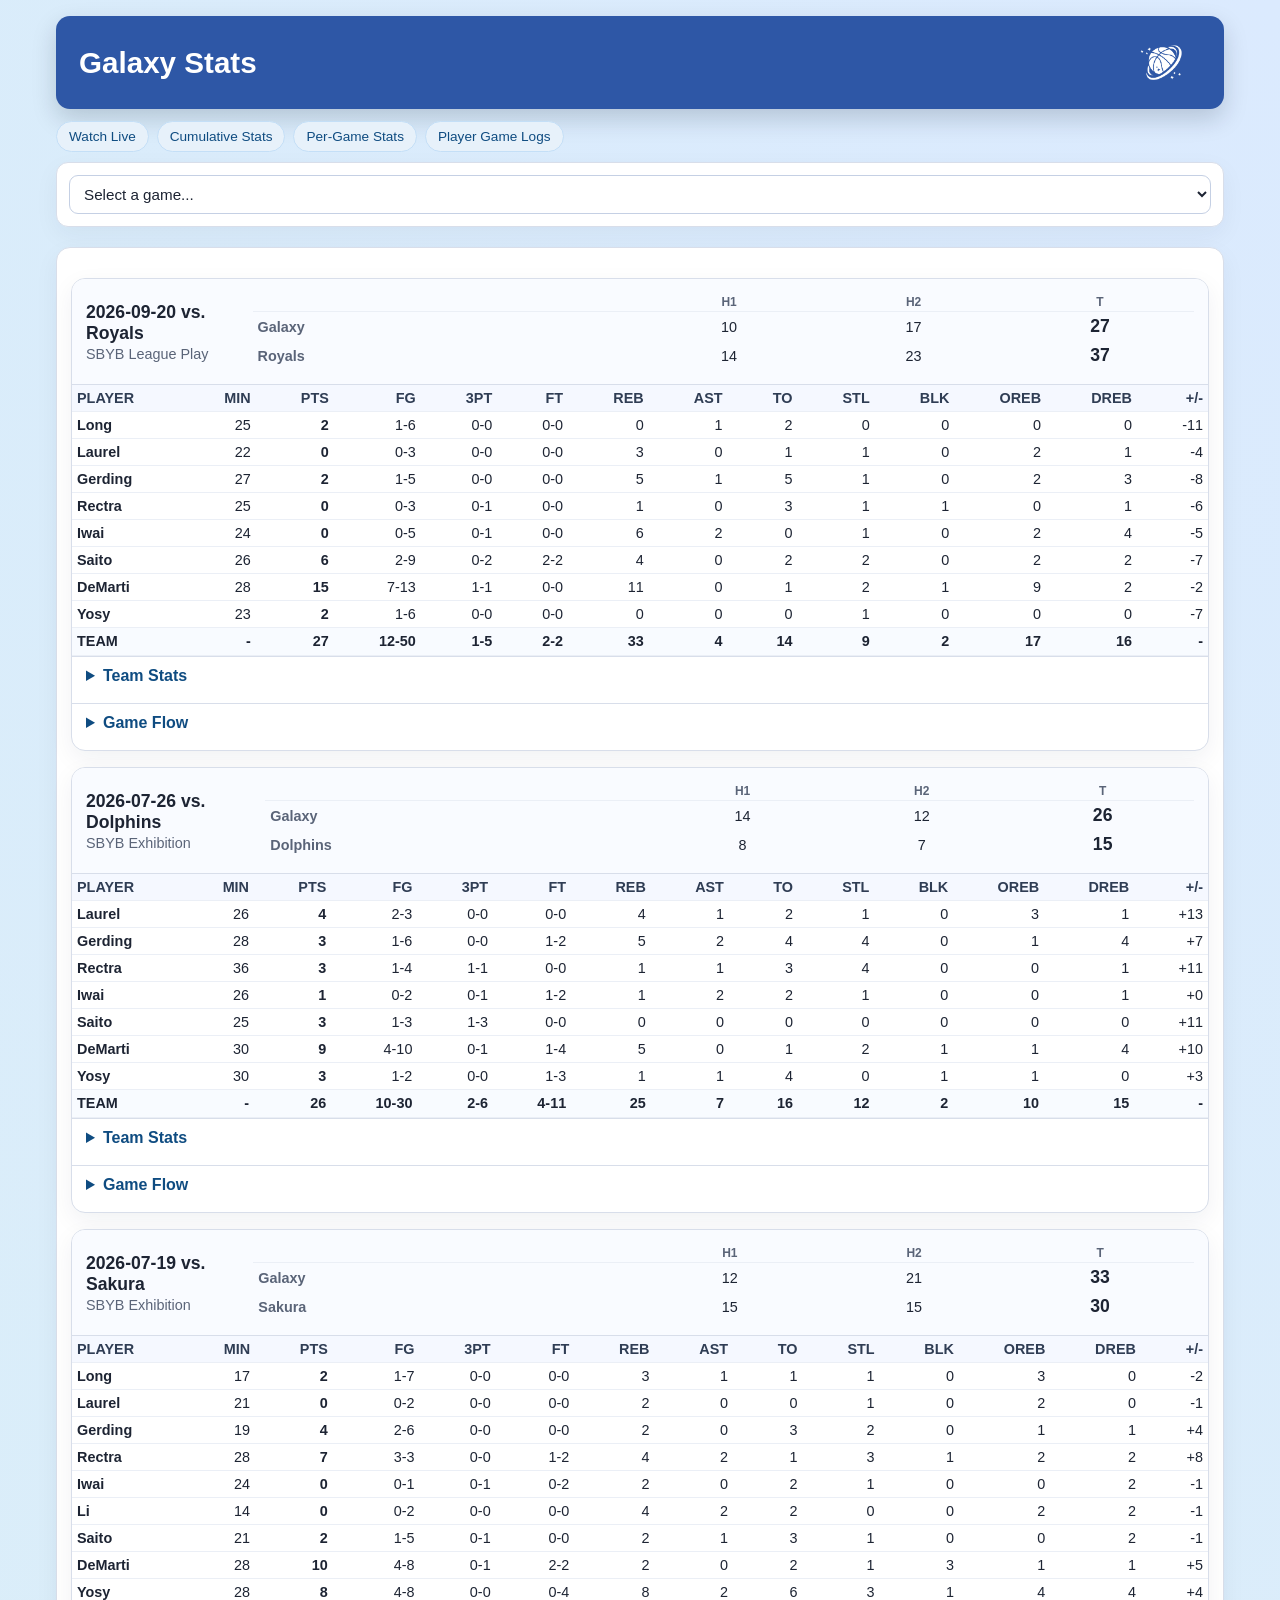
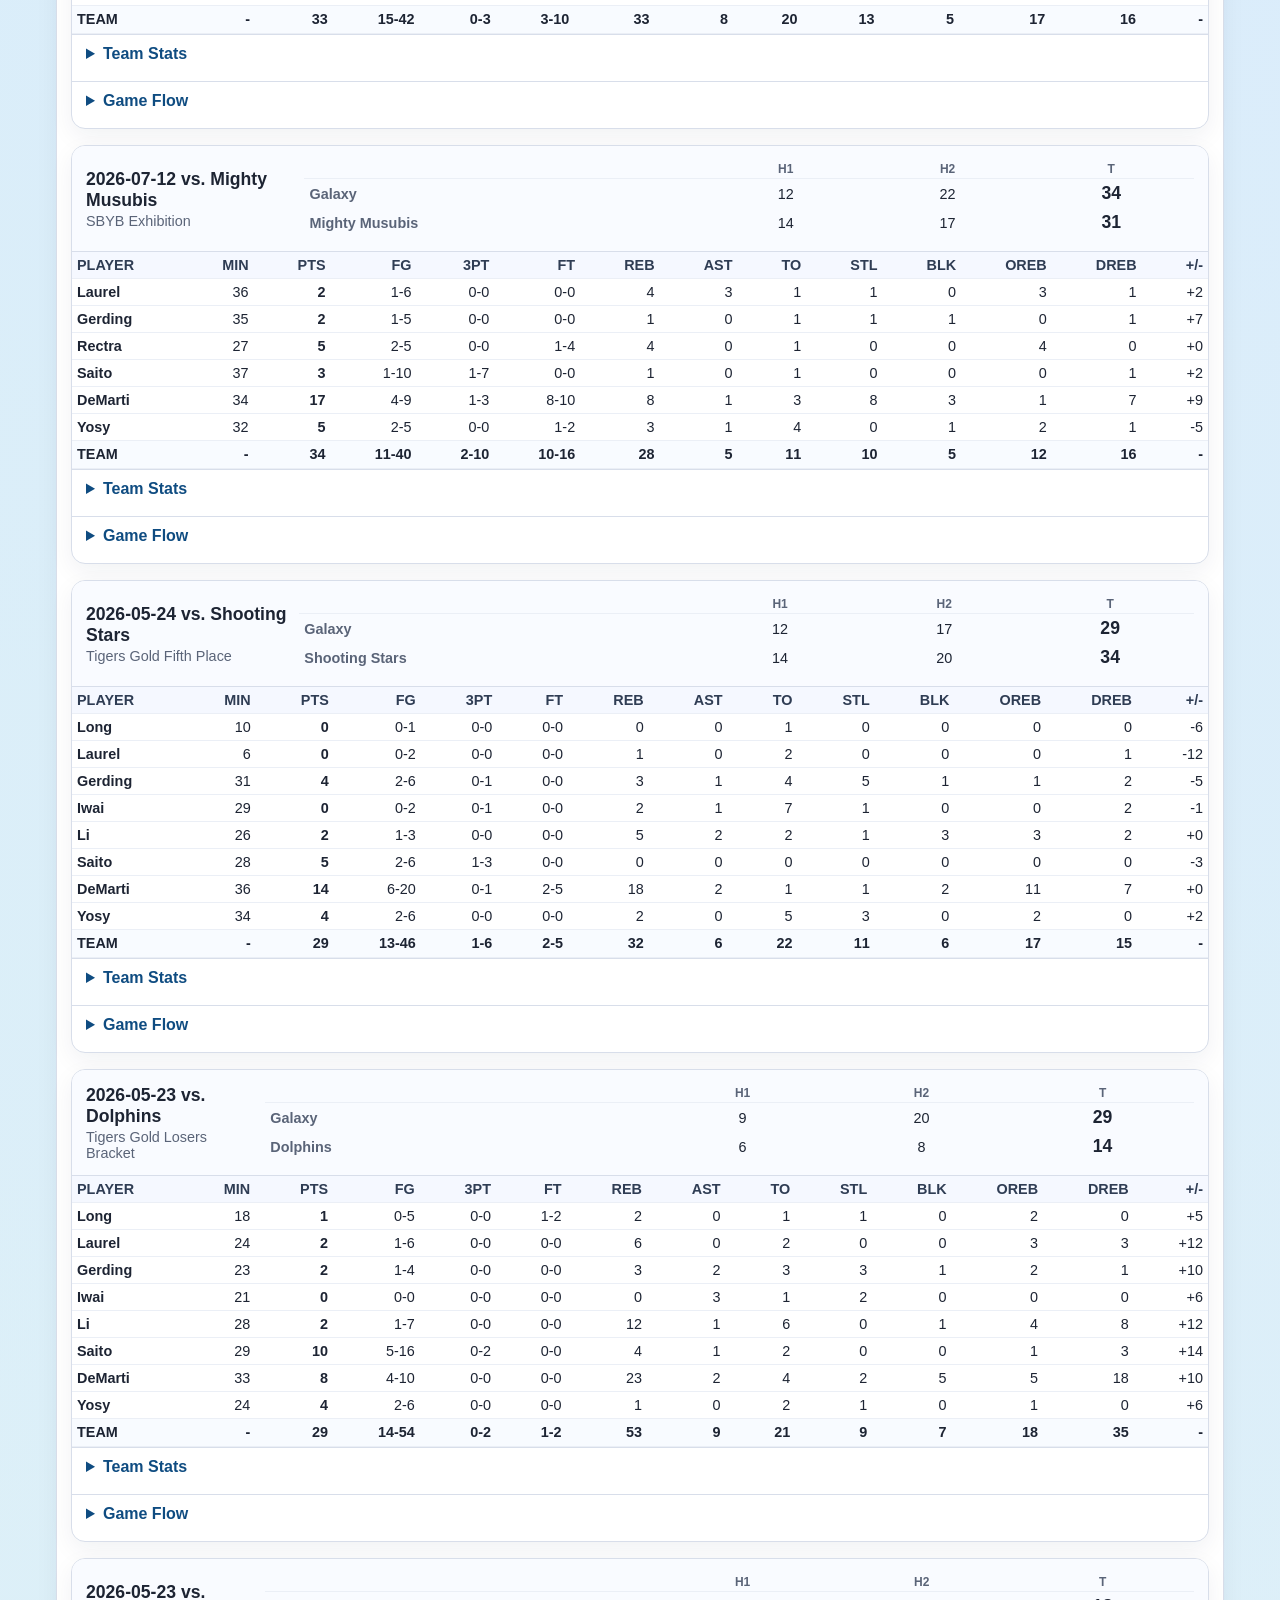
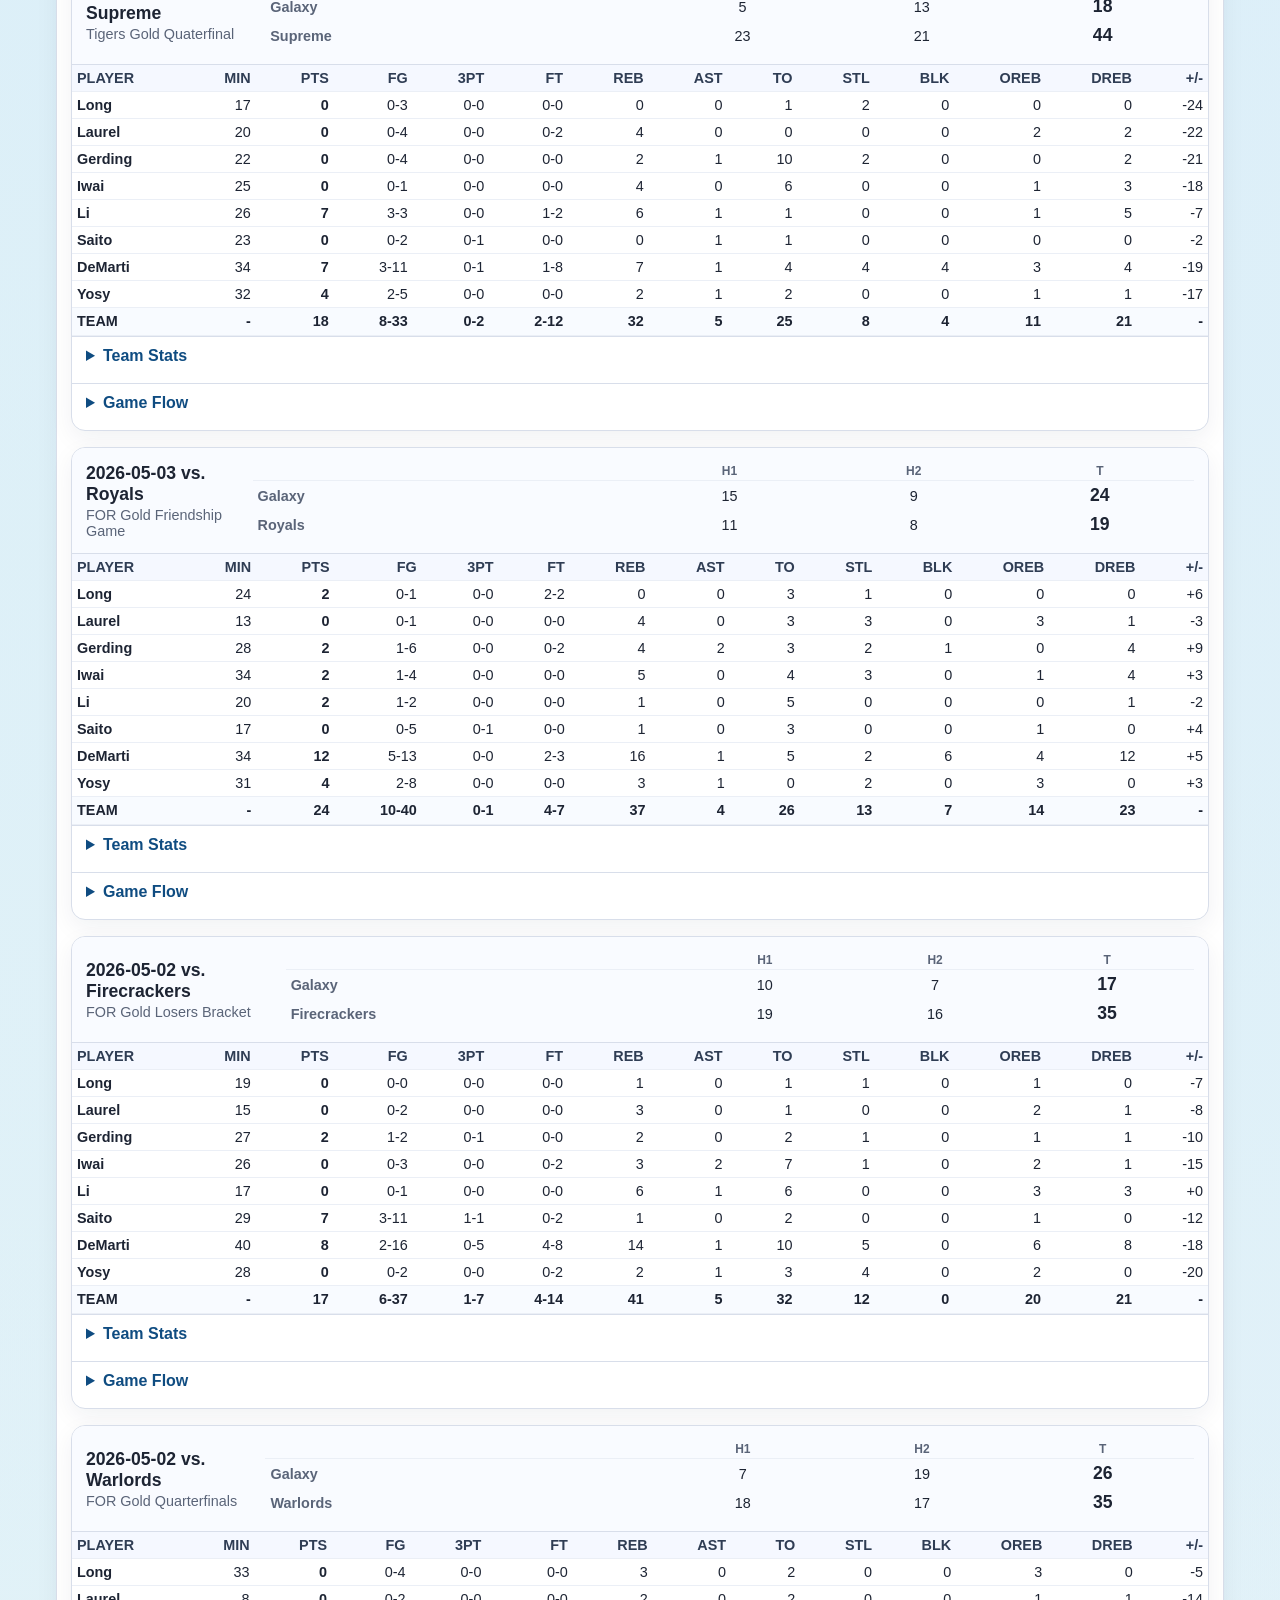
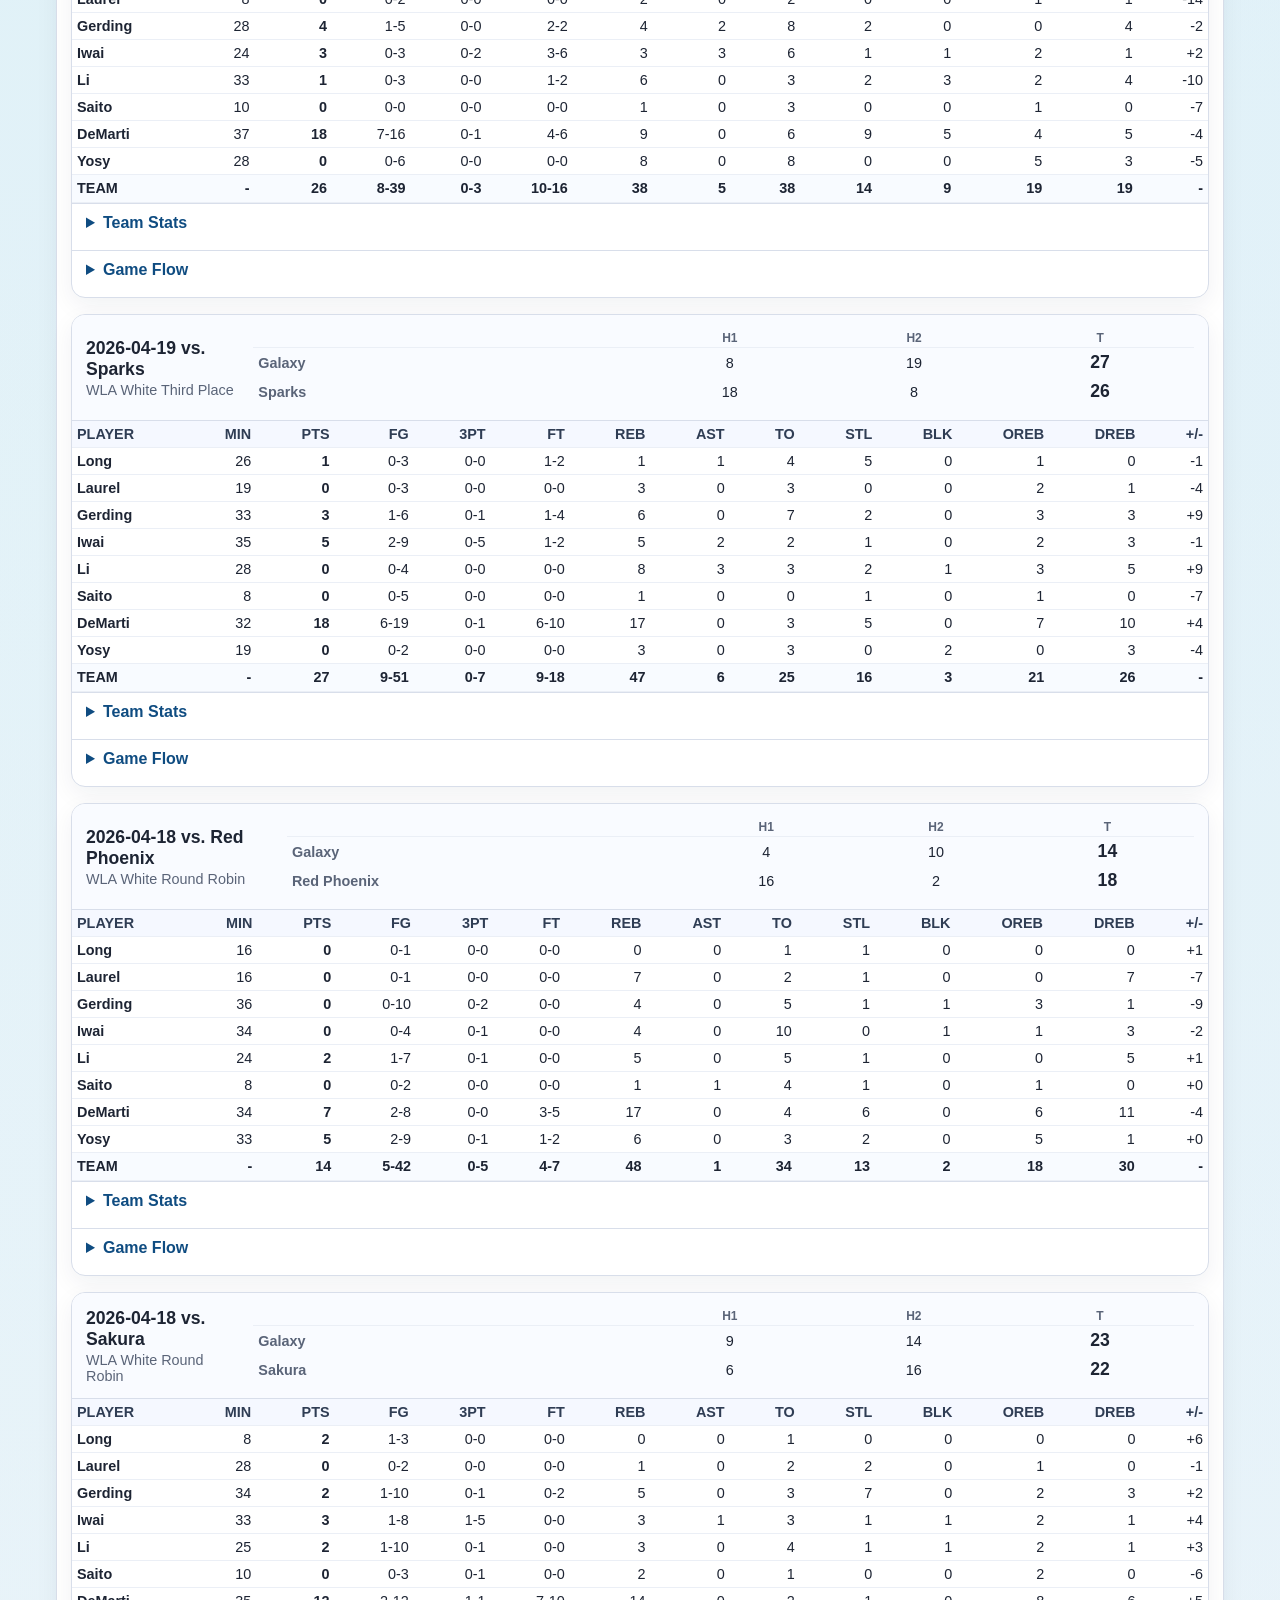
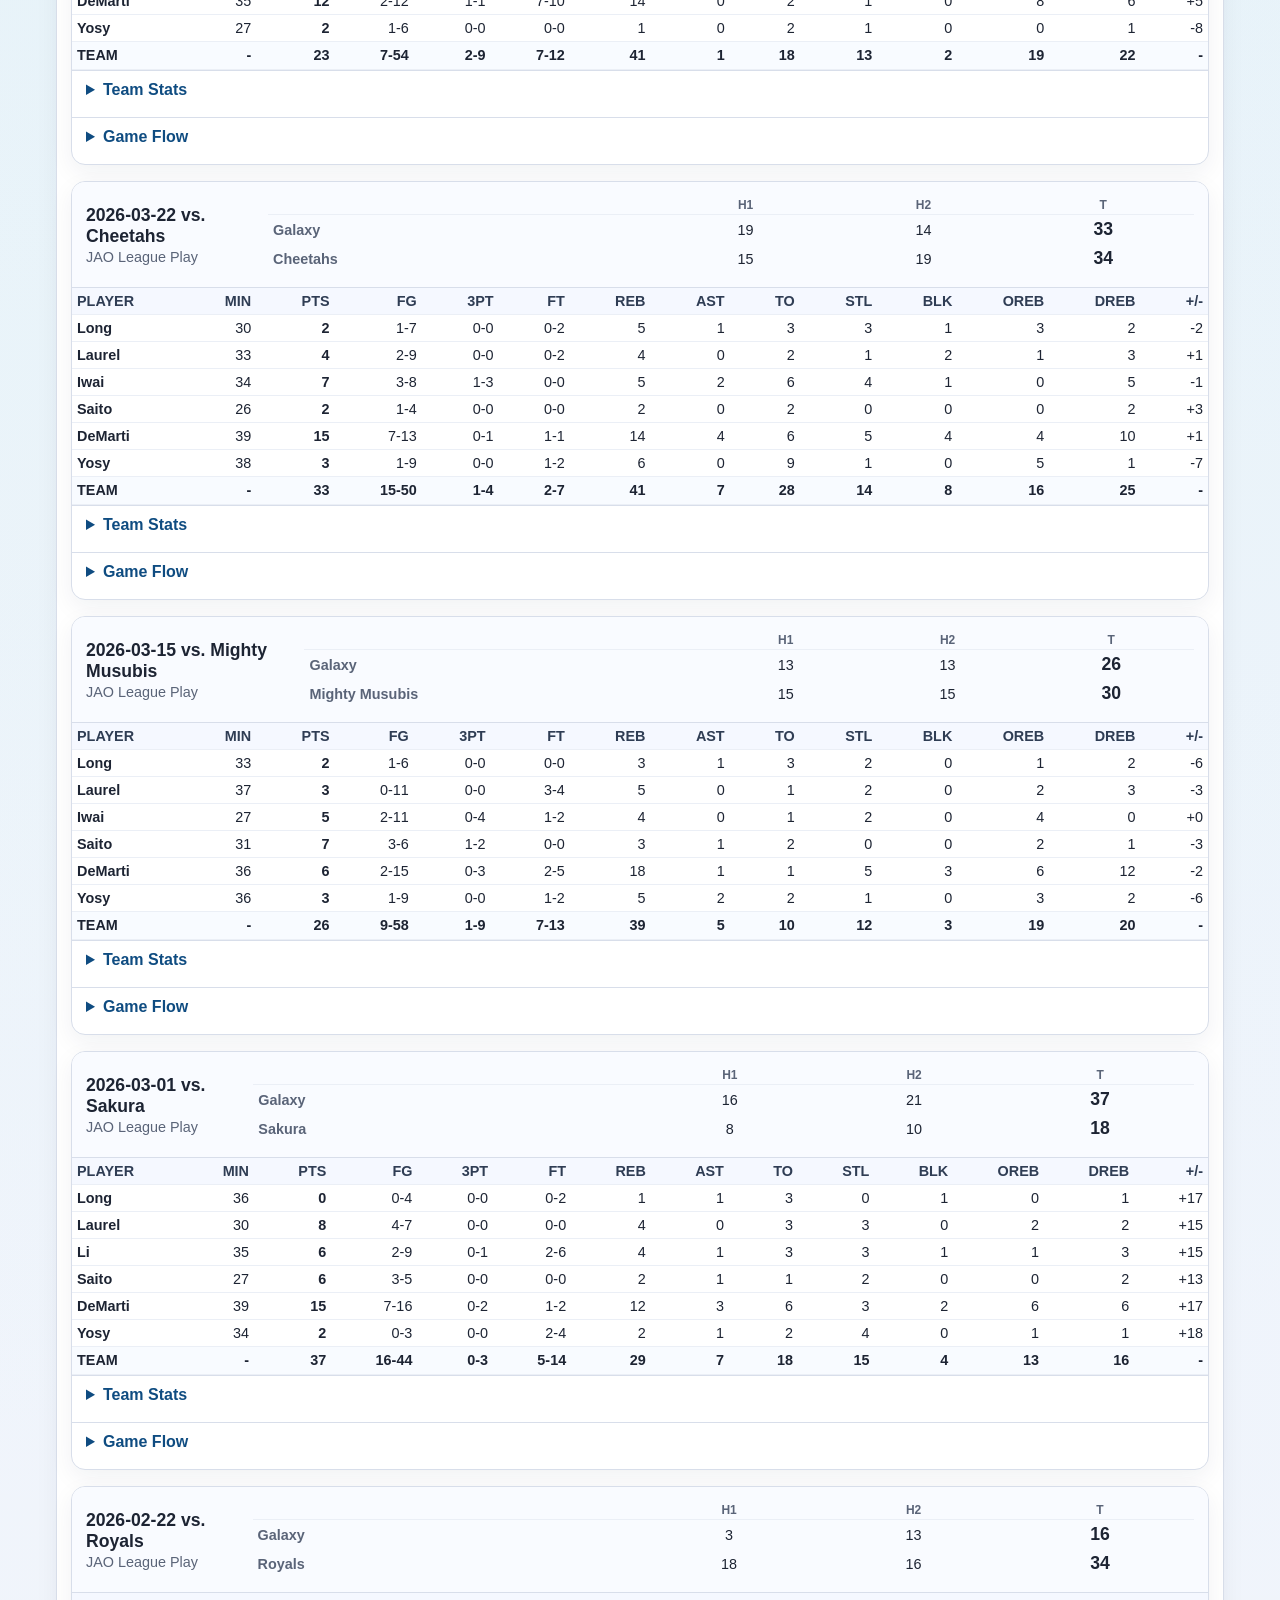
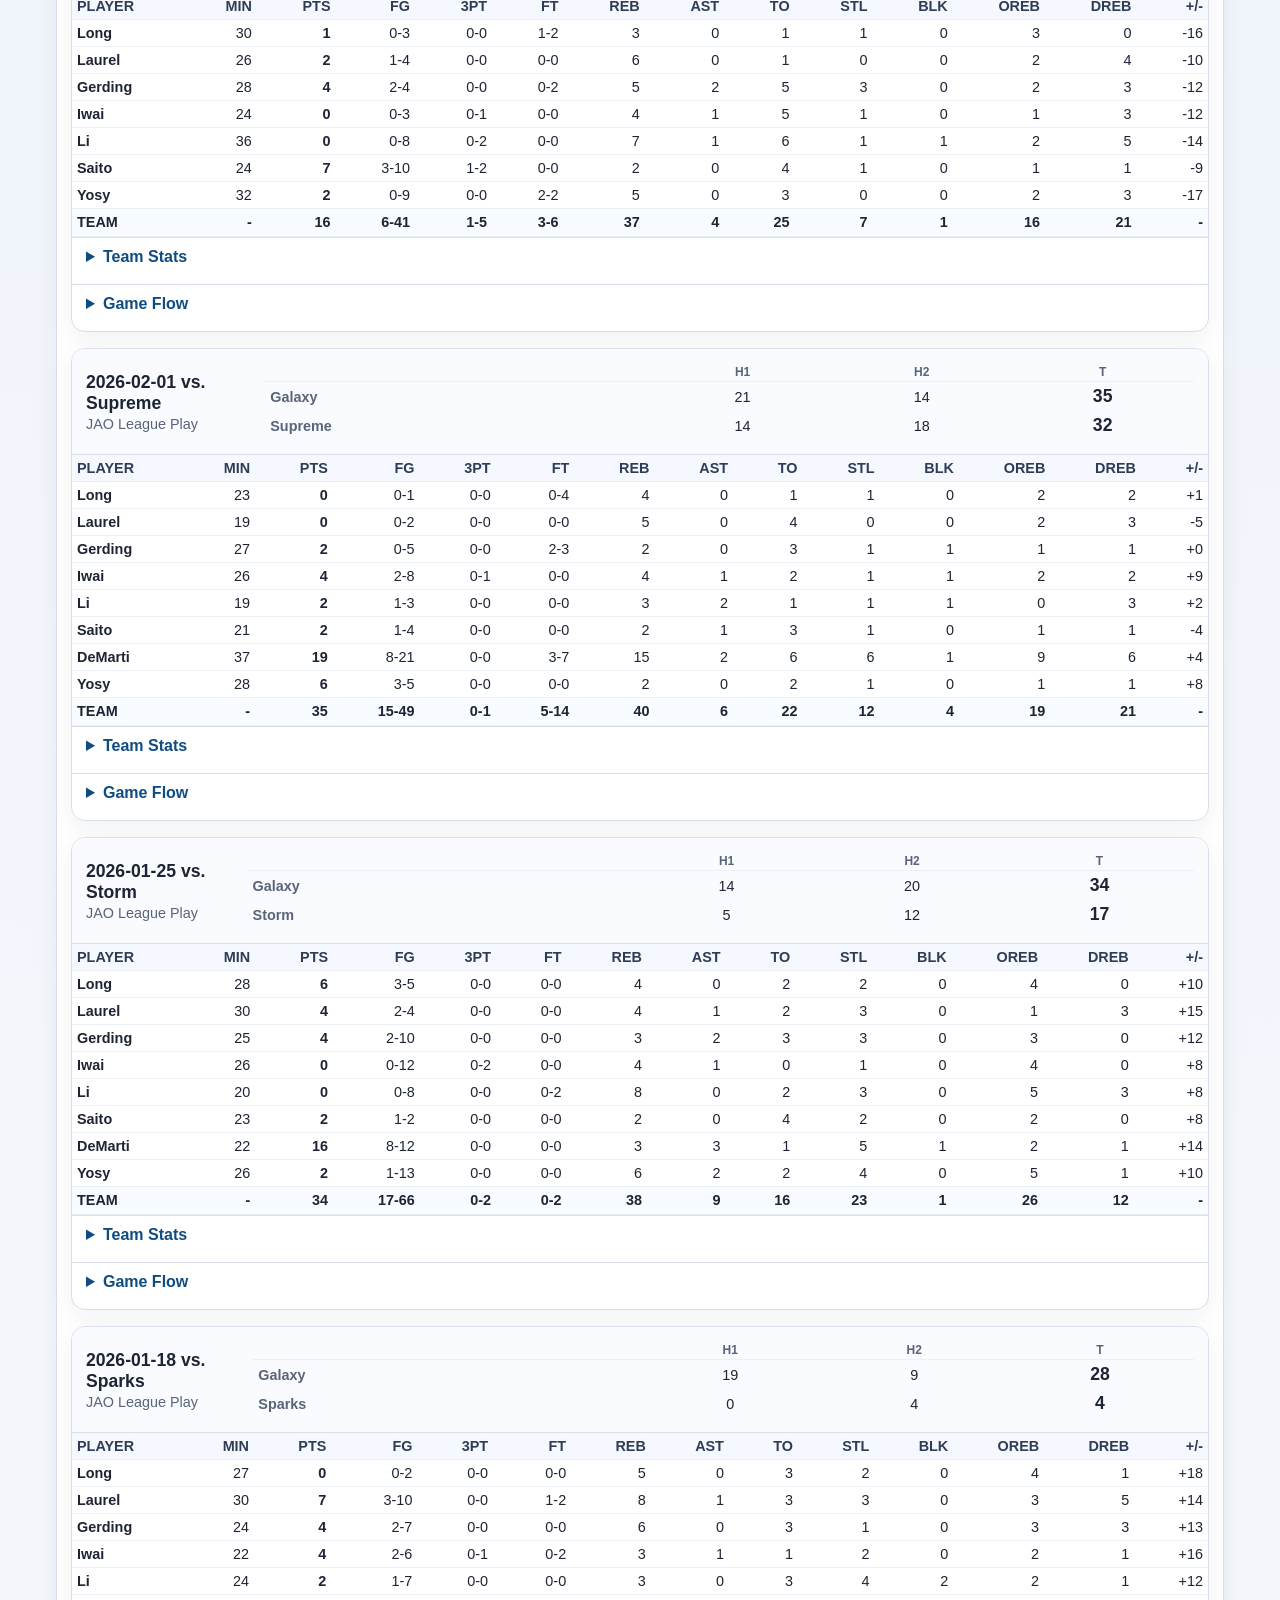
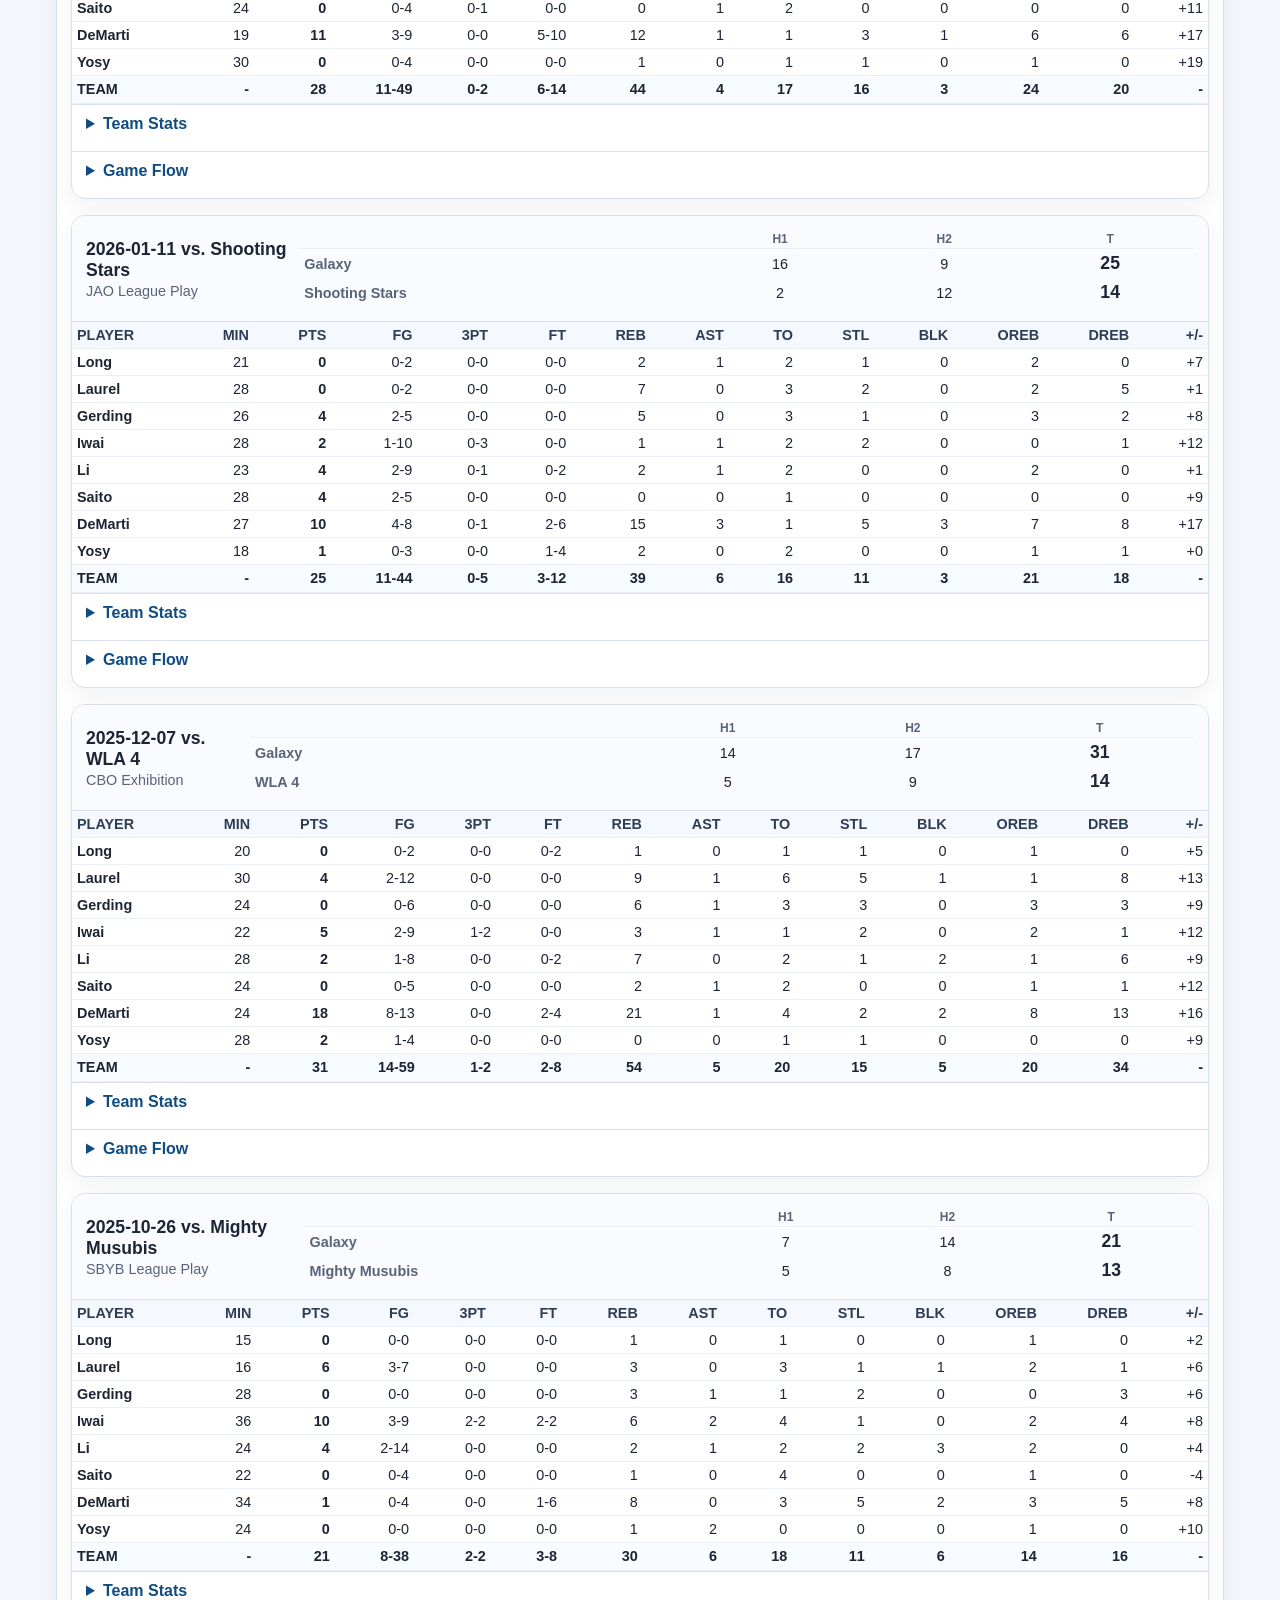
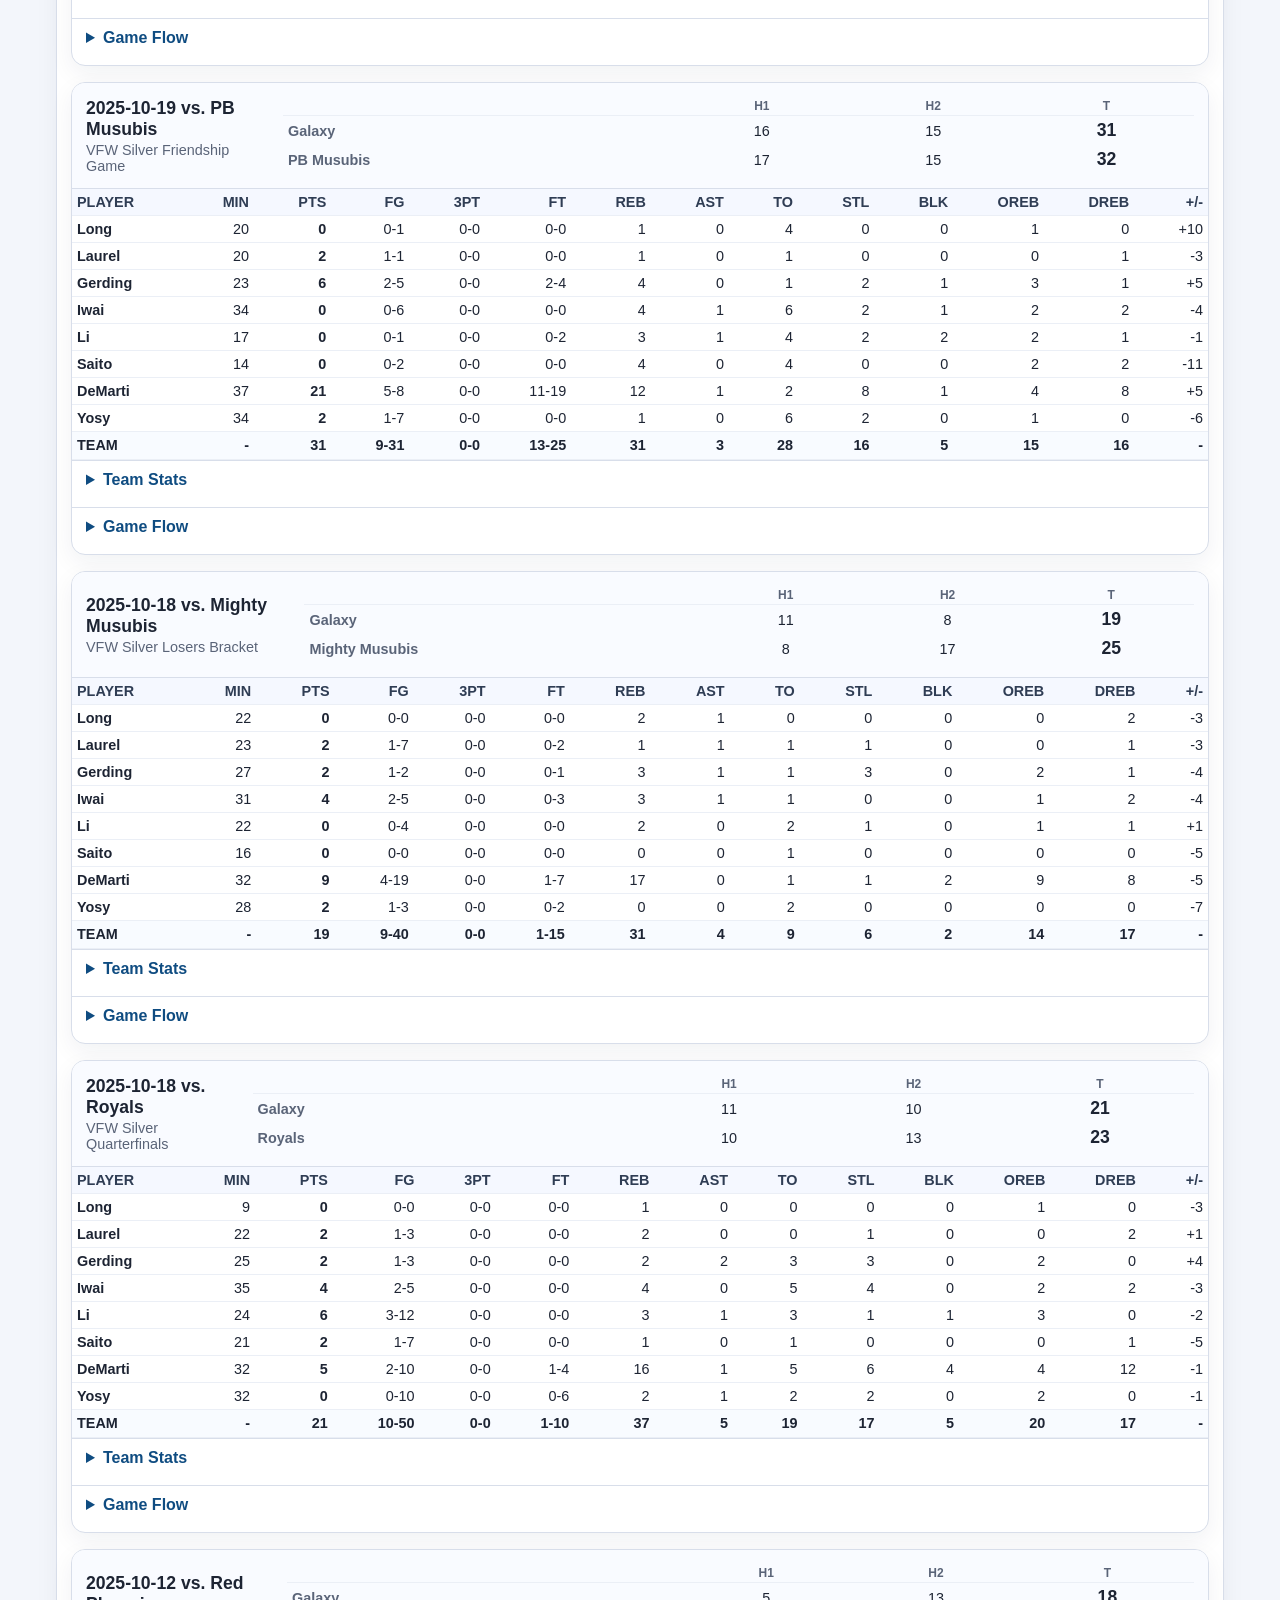
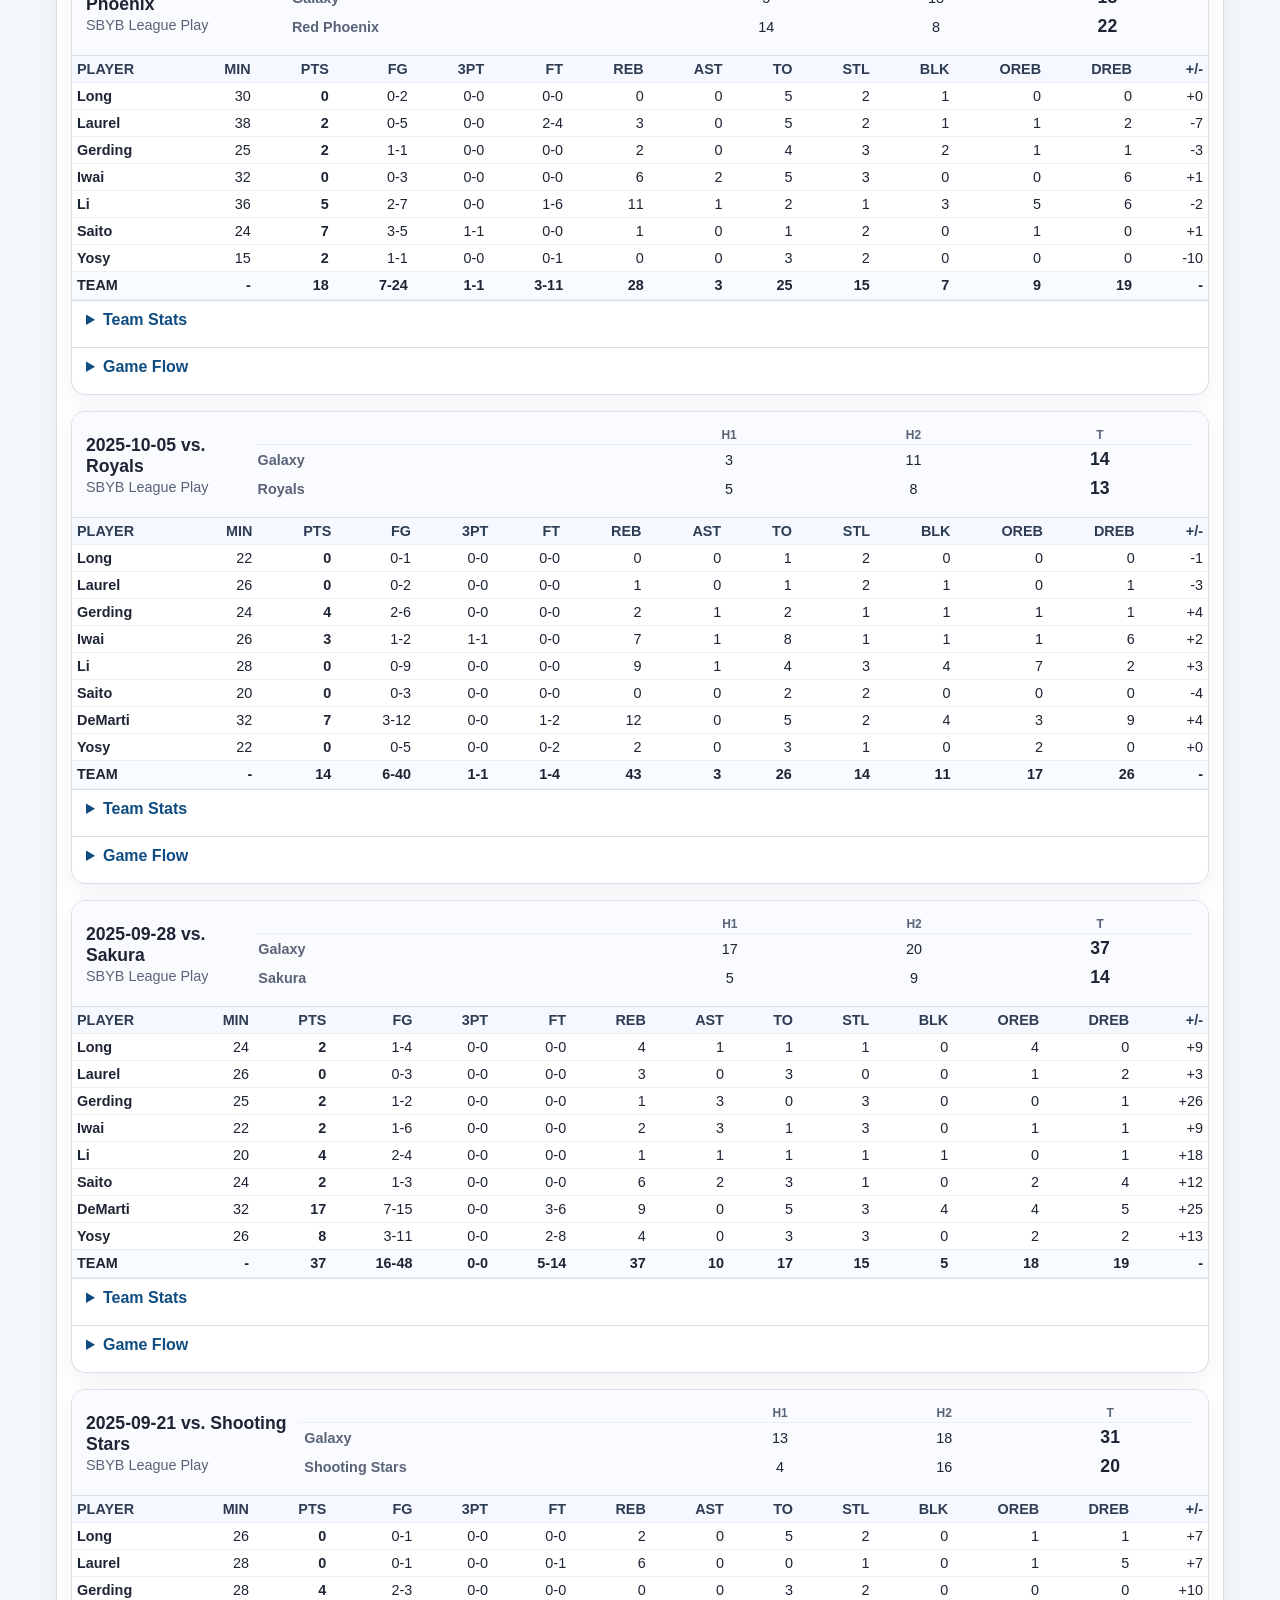
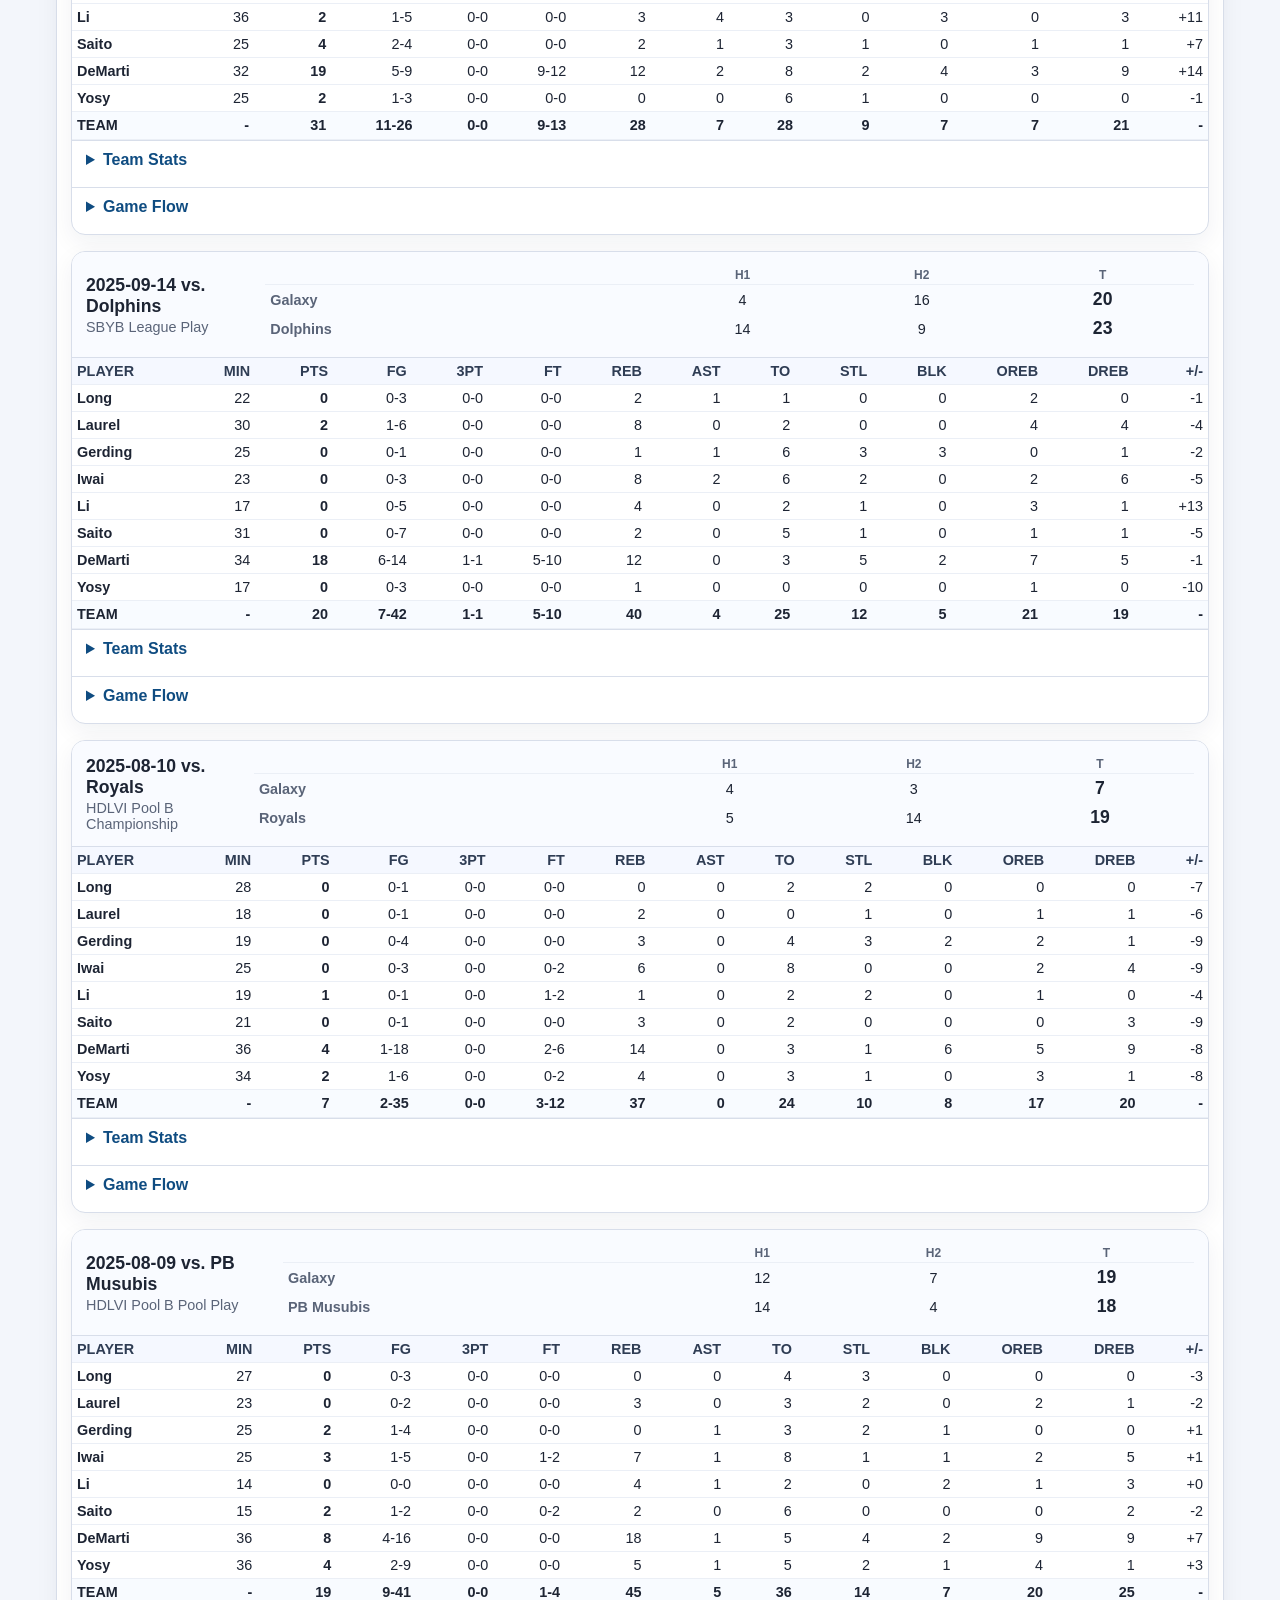
==== commit 8c86af0d: "Add the 2026-09-20 game log." ====
--- a/docs/index.html
+++ b/docs/index.html
@@ -369,12 +369,355 @@
     <section class="jump-control">
       <select id="jump-to-game" aria-label="Jump to game">
         <option value="">Select a game...</option>
-        <option value="20260726-sbyb_exhibition-dolphins">2026-07-26 vs Dolphins</option><option value="20260719-sbyb_exhibition-sakura">2026-07-19 vs Sakura</option><option value="20260712-sbyb_exhibition-mighty_musubis">2026-07-12 vs Mighty Musubis</option><option value="20260524-tigers_gold_fifth_place-shooting_stars">2026-05-24 vs Shooting Stars</option><option value="20260523b-tigers_gold_losers_bracket-dolphins">2026-05-23 vs Dolphins</option><option value="20260523a-tigers_gold_quaterfinal-supreme">2026-05-23 vs Supreme</option><option value="20260503-for_gold_friendship_game-royals">2026-05-03 vs Royals</option><option value="20260502b-for_gold_losers_bracket-firecrackers">2026-05-02 vs Firecrackers</option><option value="20260502a-for_gold_quarterfinals-warlords">2026-05-02 vs Warlords</option><option value="20260419-wla_white_third_place-sparks">2026-04-19 vs Sparks</option><option value="20260418b-wla_white_round_robin-red_phoenix">2026-04-18 vs Red Phoenix</option><option value="20260418a-wla_white_round_robin-sakura">2026-04-18 vs Sakura</option><option value="20260322-jao_league_play-cheetahs">2026-03-22 vs Cheetahs</option><option value="20260315-jao_league_play-mighty_musubis">2026-03-15 vs Mighty Musubis</option><option value="20260301-jao_league_play-sakura">2026-03-01 vs Sakura</option><option value="20260222-jao_league_play-royals">2026-02-22 vs Royals</option><option value="20260201-jao_league_play-supreme">2026-02-01 vs Supreme</option><option value="20260125-jao_league_play-storm">2026-01-25 vs Storm</option><option value="20260118-jao_league_play-sparks">2026-01-18 vs Sparks</option><option value="20260111-jao_league_play-shooting_stars">2026-01-11 vs Shooting Stars</option><option value="20251207-cbo_exhibition-wla_4">2025-12-07 vs WLA 4</option><option value="20251026-sbyb_league_play-mighty_musubis">2025-10-26 vs Mighty Musubis</option><option value="20251019-vfw_silver_friendship_game-pb_musubis">2025-10-19 vs PB Musubis</option><option value="20251018b-vfw_silver_losers_bracket-mighty_musubis">2025-10-18 vs Mighty Musubis</option><option value="20251018a-vfw_silver_quarterfinals-royals">2025-10-18 vs Royals</option><option value="20251012-sbyb_league_play-red_phoenix">2025-10-12 vs Red Phoenix</option><option value="20251005-sbyb_league_play-royals">2025-10-05 vs Royals</option><option value="20250928-sbyb_league_play-sakura">2025-09-28 vs Sakura</option><option value="20250921-sbyb_league_play-shooting_stars">2025-09-21 vs Shooting Stars</option><option value="20250914-sbyb_league_play-dolphins">2025-09-14 vs Dolphins</option><option value="20250810-hdlvi_pool_b_championship-royals">2025-08-10 vs Royals</option><option value="20250809b-hdlvi_pool_b_pool_play-pb_musubis">2025-08-09 vs PB Musubis</option><option value="20250809a-hdlvi_pool_b_pool_play-cheetahs">2025-08-09 vs Cheetahs</option><option value="20250525b-tigers_bronze_championship-sakura">2025-05-25 vs Sakura</option><option value="20250525a-tigers_bronze_pool_play-sparks">2025-05-25 vs Sparks</option><option value="20250524-tigers_bronze_pool_play-red_phoenix">2025-05-24 vs Red Phoenix</option><option value="20250504-for_silver_championship-mighty_musubis">2025-05-04 vs Mighty Musubis</option><option value="20250503-for_silver_pool_play-pb_musubis">2025-05-03 vs PB Musubis</option><option value="20250502-for_silver_pool_play-red_phoenix">2025-05-02 vs Red Phoenix</option><option value="20250427-wla_white_round_robin-sakura">2025-04-27 vs Sakura</option><option value="20250426b-wla_white_round_robin-red_phoenix">2025-04-26 vs Red Phoenix</option><option value="20250426a-wla_white_round_robin-pb_musubis">2025-04-26 vs PB Musubis</option><option value="20250323-jao_league_play-sparks">2025-03-23 vs Sparks</option><option value="20250316-jao_league_play-dolphins">2025-03-16 vs Dolphins</option><option value="20250309-jao_league_play-mighty_musubis">2025-03-09 vs Mighty Musubis</option><option value="20250302-jao_league_play-pb_musubis">2025-03-02 vs PB Musubis</option><option value="20250223-jao_league_play-storm">2025-02-23 vs Storm</option><option value="20250202-jao_league_play-sakura">2025-02-02 vs Sakura</option><option value="20250119b-jao_league_play-shooting_stars">2025-01-19 vs Shooting Stars</option><option value="20250119a-jao_league_play-royals">2025-01-19 vs Royals</option>
+        <option value="20260920-sbyb_league_play-royals">2026-09-20 vs Royals</option><option value="20260726-sbyb_exhibition-dolphins">2026-07-26 vs Dolphins</option><option value="20260719-sbyb_exhibition-sakura">2026-07-19 vs Sakura</option><option value="20260712-sbyb_exhibition-mighty_musubis">2026-07-12 vs Mighty Musubis</option><option value="20260524-tigers_gold_fifth_place-shooting_stars">2026-05-24 vs Shooting Stars</option><option value="20260523b-tigers_gold_losers_bracket-dolphins">2026-05-23 vs Dolphins</option><option value="20260523a-tigers_gold_quaterfinal-supreme">2026-05-23 vs Supreme</option><option value="20260503-for_gold_friendship_game-royals">2026-05-03 vs Royals</option><option value="20260502b-for_gold_losers_bracket-firecrackers">2026-05-02 vs Firecrackers</option><option value="20260502a-for_gold_quarterfinals-warlords">2026-05-02 vs Warlords</option><option value="20260419-wla_white_third_place-sparks">2026-04-19 vs Sparks</option><option value="20260418b-wla_white_round_robin-red_phoenix">2026-04-18 vs Red Phoenix</option><option value="20260418a-wla_white_round_robin-sakura">2026-04-18 vs Sakura</option><option value="20260322-jao_league_play-cheetahs">2026-03-22 vs Cheetahs</option><option value="20260315-jao_league_play-mighty_musubis">2026-03-15 vs Mighty Musubis</option><option value="20260301-jao_league_play-sakura">2026-03-01 vs Sakura</option><option value="20260222-jao_league_play-royals">2026-02-22 vs Royals</option><option value="20260201-jao_league_play-supreme">2026-02-01 vs Supreme</option><option value="20260125-jao_league_play-storm">2026-01-25 vs Storm</option><option value="20260118-jao_league_play-sparks">2026-01-18 vs Sparks</option><option value="20260111-jao_league_play-shooting_stars">2026-01-11 vs Shooting Stars</option><option value="20251207-cbo_exhibition-wla_4">2025-12-07 vs WLA 4</option><option value="20251026-sbyb_league_play-mighty_musubis">2025-10-26 vs Mighty Musubis</option><option value="20251019-vfw_silver_friendship_game-pb_musubis">2025-10-19 vs PB Musubis</option><option value="20251018b-vfw_silver_losers_bracket-mighty_musubis">2025-10-18 vs Mighty Musubis</option><option value="20251018a-vfw_silver_quarterfinals-royals">2025-10-18 vs Royals</option><option value="20251012-sbyb_league_play-red_phoenix">2025-10-12 vs Red Phoenix</option><option value="20251005-sbyb_league_play-royals">2025-10-05 vs Royals</option><option value="20250928-sbyb_league_play-sakura">2025-09-28 vs Sakura</option><option value="20250921-sbyb_league_play-shooting_stars">2025-09-21 vs Shooting Stars</option><option value="20250914-sbyb_league_play-dolphins">2025-09-14 vs Dolphins</option><option value="20250810-hdlvi_pool_b_championship-royals">2025-08-10 vs Royals</option><option value="20250809b-hdlvi_pool_b_pool_play-pb_musubis">2025-08-09 vs PB Musubis</option><option value="20250809a-hdlvi_pool_b_pool_play-cheetahs">2025-08-09 vs Cheetahs</option><option value="20250525b-tigers_bronze_championship-sakura">2025-05-25 vs Sakura</option><option value="20250525a-tigers_bronze_pool_play-sparks">2025-05-25 vs Sparks</option><option value="20250524-tigers_bronze_pool_play-red_phoenix">2025-05-24 vs Red Phoenix</option><option value="20250504-for_silver_championship-mighty_musubis">2025-05-04 vs Mighty Musubis</option><option value="20250503-for_silver_pool_play-pb_musubis">2025-05-03 vs PB Musubis</option><option value="20250502-for_silver_pool_play-red_phoenix">2025-05-02 vs Red Phoenix</option><option value="20250427-wla_white_round_robin-sakura">2025-04-27 vs Sakura</option><option value="20250426b-wla_white_round_robin-red_phoenix">2025-04-26 vs Red Phoenix</option><option value="20250426a-wla_white_round_robin-pb_musubis">2025-04-26 vs PB Musubis</option><option value="20250323-jao_league_play-sparks">2025-03-23 vs Sparks</option><option value="20250316-jao_league_play-dolphins">2025-03-16 vs Dolphins</option><option value="20250309-jao_league_play-mighty_musubis">2025-03-09 vs Mighty Musubis</option><option value="20250302-jao_league_play-pb_musubis">2025-03-02 vs PB Musubis</option><option value="20250223-jao_league_play-storm">2025-02-23 vs Storm</option><option value="20250202-jao_league_play-sakura">2025-02-02 vs Sakura</option><option value="20250119b-jao_league_play-shooting_stars">2025-01-19 vs Shooting Stars</option><option value="20250119a-jao_league_play-royals">2025-01-19 vs Royals</option>
       </select>
     </section>
 
     <section>
       
+    <article class="game" id="20260920-sbyb_league_play-royals">
+      <header class="game-header">
+        <div>
+          <h2>2026-09-20 vs. Royals</h2>
+          <p>SBYB League Play</p>
+        </div>
+        <table class="scoreboard-table">
+          <thead>
+            <tr><th></th><th></th><th>H1</th><th>H2</th><th>T</th></tr>
+          </thead>
+          <tbody>
+            <tr><td>Galaxy</td><td></td><td>10</td><td>17</td><td><strong>27</strong></td></tr>
+            <tr><td>Royals</td><td></td><td>14</td><td>23</td><td><strong>37</strong></td></tr>
+          </tbody>
+        </table>
+      </header>
+      <div class="table-wrap">
+        <table>
+          <thead>
+            <tr>
+              <th class="sticky">PLAYER</th>
+              <th>MIN</th>
+              <th>PTS</th>
+              <th>FG</th>
+              <th>3PT</th>
+              <th>FT</th>
+              <th>REB</th>
+              <th>AST</th>
+              <th>TO</th>
+              <th>STL</th>
+              <th>BLK</th>
+              <th>OREB</th>
+              <th>DREB</th>
+              <th>+/-</th>
+            </tr>
+          </thead>
+          <tbody>
+            
+            <tr>
+              <td class="sticky">Long</td>
+              <td>25</td>
+              <td><strong>2</strong></td>
+              <td>1-6</td>
+              <td>0-0</td>
+              <td>0-0</td>
+              <td>0</td>
+              <td>1</td>
+              <td>2</td>
+              <td>0</td>
+              <td>0</td>
+              <td>0</td>
+              <td>0</td>
+              <td>-11</td>
+            </tr>
+            
+            <tr>
+              <td class="sticky">Laurel</td>
+              <td>22</td>
+              <td><strong>0</strong></td>
+              <td>0-3</td>
+              <td>0-0</td>
+              <td>0-0</td>
+              <td>3</td>
+              <td>0</td>
+              <td>1</td>
+              <td>1</td>
+              <td>0</td>
+              <td>2</td>
+              <td>1</td>
+              <td>-4</td>
+            </tr>
+            
+            <tr>
+              <td class="sticky">Gerding</td>
+              <td>27</td>
+              <td><strong>2</strong></td>
+              <td>1-5</td>
+              <td>0-0</td>
+              <td>0-0</td>
+              <td>5</td>
+              <td>1</td>
+              <td>5</td>
+              <td>1</td>
+              <td>0</td>
+              <td>2</td>
+              <td>3</td>
+              <td>-8</td>
+            </tr>
+            
+            <tr>
+              <td class="sticky">Rectra</td>
+              <td>25</td>
+              <td><strong>0</strong></td>
+              <td>0-3</td>
+              <td>0-1</td>
+              <td>0-0</td>
+              <td>1</td>
+              <td>0</td>
+              <td>3</td>
+              <td>1</td>
+              <td>1</td>
+              <td>0</td>
+              <td>1</td>
+              <td>-6</td>
+            </tr>
+            
+            <tr>
+              <td class="sticky">Iwai</td>
+              <td>24</td>
+              <td><strong>0</strong></td>
+              <td>0-5</td>
+              <td>0-1</td>
+              <td>0-0</td>
+              <td>6</td>
+              <td>2</td>
+              <td>0</td>
+              <td>1</td>
+              <td>0</td>
+              <td>2</td>
+              <td>4</td>
+              <td>-5</td>
+            </tr>
+            
+            <tr>
+              <td class="sticky">Saito</td>
+              <td>26</td>
+              <td><strong>6</strong></td>
+              <td>2-9</td>
+              <td>0-2</td>
+              <td>2-2</td>
+              <td>4</td>
+              <td>0</td>
+              <td>2</td>
+              <td>2</td>
+              <td>0</td>
+              <td>2</td>
+              <td>2</td>
+              <td>-7</td>
+            </tr>
+            
+            <tr>
+              <td class="sticky">DeMarti</td>
+              <td>28</td>
+              <td><strong>15</strong></td>
+              <td>7-13</td>
+              <td>1-1</td>
+              <td>0-0</td>
+              <td>11</td>
+              <td>0</td>
+              <td>1</td>
+              <td>2</td>
+              <td>1</td>
+              <td>9</td>
+              <td>2</td>
+              <td>-2</td>
+            </tr>
+            
+            <tr>
+              <td class="sticky">Yosy</td>
+              <td>23</td>
+              <td><strong>2</strong></td>
+              <td>1-6</td>
+              <td>0-0</td>
+              <td>0-0</td>
+              <td>0</td>
+              <td>0</td>
+              <td>0</td>
+              <td>1</td>
+              <td>0</td>
+              <td>0</td>
+              <td>0</td>
+              <td>-7</td>
+            </tr>
+            
+            <tr class="totals">
+              <td class="sticky">TEAM</td>
+              <td>-</td>
+              <td><strong>27</strong></td>
+              <td>12-50</td>
+              <td>1-5</td>
+              <td>2-2</td>
+              <td>33</td>
+              <td>4</td>
+              <td>14</td>
+              <td>9</td>
+              <td>2</td>
+              <td>17</td>
+              <td>16</td>
+              <td>-</td>
+            </tr>
+          </tbody>
+        </table>
+      </div>
+      
+    <details class="team-stats">
+      <summary>Team Stats</summary>
+      <table class="ts-table">
+        <thead>
+          <tr>
+            <th></th>
+            <th class="ts-val">Galaxy</th>
+            <th class="ts-bar"></th>
+            <th class="ts-val">Royals</th>
+          </tr>
+        </thead>
+        <tbody>
+      <tr>
+        <td>FG</td>
+        <td class="ts-val">12-<strong>50</strong></td>
+        <td class="ts-bar">
+          <span class="split-bar" aria-label="Made shots on top, attempts on bottom">
+            <span class="split-row"><span class="bar-g" style="width:23%"></span><span class="bar-o" style="width:77%"></span></span>
+            <span class="split-row"><span class="bar-g" style="width:71%"></span><span class="bar-o" style="width:29%"></span></span>
+          </span></td>
+        <td class="ts-val"><strong>18</strong>-37</td>
+      </tr>
+      <tr>
+        <td>Field Goal %</td>
+        <td class="ts-val">24.0</td>
+        <td class="ts-bar"><span class="bar-g" style="width:12%"></span><span class="bar-o" style="width:88%"></span></td>
+        <td class="ts-val"><strong>48.6</strong></td>
+      </tr>
+      <tr>
+        <td>3PT</td>
+        <td class="ts-val"><strong>1</strong>-<strong>5</strong></td>
+        <td class="ts-bar">
+          <span class="split-bar" aria-label="Made shots on top, attempts on bottom">
+            <span class="split-row"><span class="bar-g" style="width:100%"></span></span>
+            <span class="split-row"><span class="bar-g" style="width:100%"></span></span>
+          </span></td>
+        <td class="ts-val">0-1</td>
+      </tr>
+      <tr>
+        <td>Three Point %</td>
+        <td class="ts-val"><strong>20.0</strong></td>
+        <td class="ts-bar"><span class="bar-g" style="width:100%"></span></td>
+        <td class="ts-val">0.0</td>
+      </tr>
+      <tr>
+        <td>FT</td>
+        <td class="ts-val"><strong>2</strong>-2</td>
+        <td class="ts-bar">
+          <span class="split-bar" aria-label="Made shots on top, attempts on bottom">
+            <span class="split-row"><span class="bar-g" style="width:88%"></span><span class="bar-o" style="width:12%"></span></span>
+            <span class="split-row"><span class="bar-g" style="width:23%"></span><span class="bar-o" style="width:77%"></span></span>
+          </span></td>
+        <td class="ts-val">1-<strong>3</strong></td>
+      </tr>
+      <tr>
+        <td>Free Throw %</td>
+        <td class="ts-val"><strong>100.0</strong></td>
+        <td class="ts-bar"><span class="bar-g" style="width:95%"></span><span class="bar-o" style="width:5%"></span></td>
+        <td class="ts-val">33.3</td>
+      </tr>
+      <tr>
+        <td>Rebounds</td>
+        <td class="ts-val"><strong>33</strong></td>
+        <td class="ts-bar"><span class="bar-g" style="width:77%"></span><span class="bar-o" style="width:23%"></span></td>
+        <td class="ts-val">22</td>
+      </tr>
+      <tr>
+        <td class="ts-indent">Offensive</td>
+        <td class="ts-val"><strong>17</strong></td>
+        <td class="ts-bar"><span class="bar-g" style="width:100%"></span></td>
+        <td class="ts-val">3</td>
+      </tr>
+      <tr>
+        <td class="ts-indent">Defensive</td>
+        <td class="ts-val">16</td>
+        <td class="ts-bar"><span class="bar-g" style="width:37%"></span><span class="bar-o" style="width:63%"></span></td>
+        <td class="ts-val"><strong>19</strong></td>
+      </tr>
+      <tr>
+        <td>2nd Chance Pts</td>
+        <td class="ts-val"><strong>8</strong></td>
+        <td class="ts-bar"><span class="bar-g" style="width:80%"></span><span class="bar-o" style="width:20%"></span></td>
+        <td class="ts-val">5</td>
+      </tr>
+      <tr>
+        <td>Assists</td>
+        <td class="ts-val">4</td>
+        <td class="ts-bar"><span class="bar-na" style="width:100%"></span></td>
+        <td class="ts-val">-</td>
+      </tr>
+      <tr>
+        <td>Steals</td>
+        <td class="ts-val">9</td>
+        <td class="ts-bar"><span class="bar-na" style="width:100%"></span></td>
+        <td class="ts-val">-</td>
+      </tr>
+      <tr>
+        <td>Blocks</td>
+        <td class="ts-val">2</td>
+        <td class="ts-bar"><span class="bar-na" style="width:100%"></span></td>
+        <td class="ts-val">-</td>
+      </tr>
+      <tr>
+        <td>Turnovers</td>
+        <td class="ts-val">14</td>
+        <td class="ts-bar"><span class="bar-g" style="width:33%"></span><span class="bar-o" style="width:67%"></span></td>
+        <td class="ts-val"><strong>11</strong></td>
+      </tr>
+      <tr>
+        <td class="ts-indent">Points Off</td>
+        <td class="ts-val">6</td>
+        <td class="ts-bar"><span class="bar-g" style="width:18%"></span><span class="bar-o" style="width:82%"></span></td>
+        <td class="ts-val"><strong>10</strong></td>
+      </tr>
+        </tbody>
+      </table>
+    </details>
+      <details class="game-flow">
+        <summary>Game Flow</summary>
+        <svg viewBox="0 0 600 220" xmlns="http://www.w3.org/2000/svg" style="width:100%;max-width:600px;height:auto;">
+  <!-- grid -->
+  <line x1="42" y1="188.0" x2="588" y2="188.0" stroke="#eee" stroke-width="0.5"/>
+<line x1="42" y1="163.1" x2="588" y2="163.1" stroke="#eee" stroke-width="0.5"/>
+<line x1="42" y1="138.2" x2="588" y2="138.2" stroke="#eee" stroke-width="0.5"/>
+<line x1="42" y1="113.3" x2="588" y2="113.3" stroke="#eee" stroke-width="0.5"/>
+<line x1="42" y1="88.4" x2="588" y2="88.4" stroke="#eee" stroke-width="0.5"/>
+<line x1="42" y1="63.5" x2="588" y2="63.5" stroke="#eee" stroke-width="0.5"/>
+<line x1="42" y1="38.6" x2="588" y2="38.6" stroke="#eee" stroke-width="0.5"/>
+
+  <!-- zero line -->
+  <line x1="42" y1="105.0" x2="588" y2="105.0" stroke="#ccc" stroke-width="1"/>
+  <!-- half marker -->
+  <line x1="315.0" y1="22" x2="315.0" y2="188" stroke="#ccc" stroke-width="1" stroke-dasharray="4,3"/>
+  <text x="315.0" y="210" text-anchor="middle" font-size="16" fill="#999">Half</text>
+  <!-- filled areas -->
+  <path d="" fill="#0f4c81" opacity="0.3"/>
+  <path d="M42.0,105.0 L42.0,105.0 L67.3,121.6 L67.3,105.0Z M67.3,105.0 L67.3,121.6 L79.1,138.2 L79.1,105.0Z M79.1,105.0 L79.1,138.2 L125.2,154.8 L125.2,105.0Z M125.2,105.0 L125.2,154.8 L144.9,171.4 L144.9,105.0Z M144.9,105.0 L144.9,171.4 L152.9,154.8 L152.9,105.0Z M152.9,105.0 L152.9,154.8 L157.9,171.4 L157.9,105.0Z M157.9,105.0 L157.9,171.4 L186.3,188.0 L186.3,105.0Z M186.3,105.0 L186.3,188.0 L197.6,171.4 L197.6,105.0Z M197.6,105.0 L197.6,171.4 L215.0,188.0 L215.0,105.0Z M215.0,105.0 L215.0,188.0 L225.1,171.4 L225.1,105.0Z M225.1,105.0 L225.1,171.4 L270.5,154.8 L270.5,105.0Z M270.5,105.0 L270.5,154.8 L292.8,138.2 L292.8,105.0Z M292.8,105.0 L292.8,138.2 L315.0,138.2 L315.0,105.0Z M315.0,105.0 L315.0,138.2 L335.8,154.8 L335.8,105.0Z M335.8,105.0 L335.8,154.8 L381.7,171.4 L381.7,105.0Z M381.7,105.0 L381.7,171.4 L383.0,179.7 L383.0,105.0Z M383.0,105.0 L383.0,179.7 L390.0,163.1 L390.0,105.0Z M390.0,105.0 L390.0,163.1 L393.3,179.7 L393.3,105.0Z M393.3,105.0 L393.3,179.7 L396.6,163.1 L396.6,105.0Z M396.6,105.0 L396.6,163.1 L420.2,179.7 L420.2,105.0Z M420.2,105.0 L420.2,179.7 L494.2,163.1 L494.2,105.0Z M494.2,105.0 L494.2,163.1 L503.6,138.2 L503.6,105.0Z M503.6,105.0 L503.6,138.2 L506.3,154.8 L506.3,105.0Z M506.3,105.0 L506.3,154.8 L516.5,138.2 L516.5,105.0Z M516.5,105.0 L516.5,138.2 L518.0,154.8 L518.0,105.0Z M518.0,105.0 L518.0,154.8 L527.8,138.2 L527.8,105.0Z M527.8,105.0 L527.8,138.2 L532.0,154.8 L532.0,105.0Z M532.0,105.0 L532.0,154.8 L541.3,171.4 L541.3,105.0Z M541.3,105.0 L541.3,171.4 L544.9,163.1 L544.9,105.0Z M544.9,105.0 L544.9,163.1 L548.5,154.8 L548.5,105.0Z M548.5,105.0 L548.5,154.8 L567.6,138.2 L567.6,105.0Z M567.6,105.0 L567.6,138.2 L571.4,154.8 L571.4,105.0Z M571.4,105.0 L571.4,154.8 L574.5,171.4 L574.5,105.0Z M574.5,105.0 L574.5,171.4 L577.6,188.0 L577.6,105.0Z M577.6,105.0 L577.6,188.0 L588.0,188.0 L588.0,105.0Z" fill="#c44040" opacity="0.3"/>
+  <!-- line -->
+  <polyline points="42.0,105.0 67.3,121.6 79.1,138.2 125.2,154.8 144.9,171.4 152.9,154.8 157.9,171.4 186.3,188.0 197.6,171.4 215.0,188.0 225.1,171.4 270.5,154.8 292.8,138.2 315.0,138.2 335.8,154.8 381.7,171.4 383.0,179.7 390.0,163.1 393.3,179.7 396.6,163.1 420.2,179.7 494.2,163.1 503.6,138.2 506.3,154.8 516.5,138.2 518.0,154.8 527.8,138.2 532.0,154.8 541.3,171.4 544.9,163.1 548.5,154.8 567.6,138.2 571.4,154.8 574.5,171.4 577.6,188.0 588.0,188.0" fill="none" stroke="#333" stroke-width="1.5" stroke-linejoin="round"/>
+  <!-- labels -->
+  <text x="36" y="28.0" text-anchor="end" font-size="18" font-weight="bold" fill="#999">+10</text>
+<text x="36" y="111.0" text-anchor="end" font-size="18" font-weight="bold" fill="#999">0</text>
+<text x="36" y="194.0" text-anchor="end" font-size="18" font-weight="bold" fill="#999">-10</text>
+
+  <!-- x-axis labels -->
+</svg>
+      </details>
+    </article>
+    
     <article class="game" id="20260726-sbyb_exhibition-dolphins">
       <header class="game-header">
         <div>
@@ -17198,12 +17541,12 @@
             
             <tr>
               <td class="sticky">Long</td>
-              <td>46</td>
-              <td>1020</td>
-              <td>24</td>
-              <td>9</td>
-              <td>85</td>
-              <td>10.6</td>
+              <td>47</td>
+              <td>1045</td>
+              <td>26</td>
+              <td>10</td>
+              <td>91</td>
+              <td>11.0</td>
               <td>0</td>
               <td>0</td>
               <td>0</td>
@@ -17211,42 +17554,42 @@
               <td>21</td>
               <td>28.6</td>
               <td>72</td>
-              <td>13</td>
+              <td>14</td>
               <td>45</td>
               <td>4</td>
-              <td>89</td>
+              <td>91</td>
               <td>0.15</td>
             </tr>
             
             <tr>
               <td class="sticky">Laurel</td>
-              <td>50</td>
-              <td>1194</td>
+              <td>51</td>
+              <td>1216</td>
               <td>64</td>
               <td>28</td>
-              <td>171</td>
-              <td>16.4</td>
+              <td>174</td>
+              <td>16.1</td>
               <td>0</td>
               <td>0</td>
               <td>0</td>
               <td>8</td>
               <td>23</td>
               <td>34.8</td>
-              <td>177</td>
+              <td>180</td>
               <td>13</td>
+              <td>47</td>
+              <td>11</td>
+              <td>92</td>
+              <td>0.14</td>
+            </tr>
+            
+            <tr>
+              <td class="sticky">Gerding</td>
+              <td>48</td>
+              <td>1296</td>
+              <td>102</td>
               <td>46</td>
-              <td>11</td>
-              <td>91</td>
-              <td>0.14</td>
-            </tr>
-            
-            <tr>
-              <td class="sticky">Gerding</td>
-              <td>47</td>
-              <td>1269</td>
-              <td>100</td>
-              <td>45</td>
-              <td>232</td>
+              <td>237</td>
               <td>19.4</td>
               <td>0</td>
               <td>6</td>
@@ -17254,56 +17597,56 @@
               <td>10</td>
               <td>24</td>
               <td>41.7</td>
-              <td>158</td>
-              <td>40</td>
-              <td>120</td>
+              <td>163</td>
+              <td>41</td>
+              <td>121</td>
               <td>24</td>
-              <td>183</td>
+              <td>188</td>
               <td>0.22</td>
             </tr>
             
             <tr>
               <td class="sticky">Rectra</td>
-              <td>3</td>
-              <td>91</td>
+              <td>4</td>
+              <td>116</td>
               <td>15</td>
               <td>6</td>
-              <td>12</td>
+              <td>15</td>
+              <td>40.0</td>
+              <td>1</td>
+              <td>2</td>
               <td>50.0</td>
-              <td>1</td>
-              <td>1</td>
-              <td>100.0</td>
               <td>2</td>
               <td>6</td>
               <td>33.3</td>
-              <td>9</td>
-              <td>3</td>
-              <td>7</td>
-              <td>1</td>
-              <td>5</td>
-              <td>0.60</td>
+              <td>10</td>
+              <td>3</td>
+              <td>8</td>
+              <td>2</td>
+              <td>8</td>
+              <td>0.38</td>
             </tr>
             
             <tr>
               <td class="sticky">Iwai</td>
-              <td>46</td>
-              <td>1345</td>
+              <td>47</td>
+              <td>1369</td>
               <td>103</td>
               <td>41</td>
-              <td>247</td>
-              <td>16.6</td>
+              <td>252</td>
+              <td>16.3</td>
               <td>6</td>
-              <td>36</td>
-              <td>16.7</td>
+              <td>37</td>
+              <td>16.2</td>
               <td>15</td>
               <td>44</td>
               <td>34.1</td>
-              <td>181</td>
-              <td>62</td>
-              <td>67</td>
+              <td>187</td>
+              <td>64</td>
+              <td>68</td>
               <td>22</td>
               <td>188</td>
-              <td>0.33</td>
+              <td>0.34</td>
             </tr>
             
             <tr>
@@ -17330,55 +17673,55 @@
             
             <tr>
               <td class="sticky">Saito</td>
-              <td>49</td>
-              <td>1098</td>
-              <td>94</td>
-              <td>43</td>
-              <td>192</td>
+              <td>50</td>
+              <td>1124</td>
+              <td>100</td>
+              <td>45</td>
+              <td>201</td>
               <td>22.4</td>
               <td>7</td>
+              <td>28</td>
+              <td>25.0</td>
+              <td>3</td>
+              <td>10</td>
+              <td>30.0</td>
+              <td>82</td>
+              <td>16</td>
               <td>26</td>
-              <td>26.9</td>
-              <td>1</td>
-              <td>8</td>
-              <td>12.5</td>
-              <td>78</td>
-              <td>16</td>
+              <td>1</td>
+              <td>130</td>
+              <td>0.12</td>
+            </tr>
+            
+            <tr>
+              <td class="sticky">DeMarti</td>
+              <td>49</td>
+              <td>1634</td>
+              <td>605</td>
+              <td>243</td>
+              <td>669</td>
+              <td>36.3</td>
+              <td>4</td>
               <td>24</td>
-              <td>1</td>
-              <td>128</td>
-              <td>0.12</td>
-            </tr>
-            
-            <tr>
-              <td class="sticky">DeMarti</td>
-              <td>48</td>
-              <td>1606</td>
-              <td>590</td>
-              <td>236</td>
-              <td>656</td>
-              <td>36.0</td>
-              <td>3</td>
-              <td>23</td>
-              <td>13.0</td>
+              <td>16.7</td>
               <td>115</td>
               <td>261</td>
               <td>44.1</td>
-              <td>677</td>
+              <td>688</td>
               <td>43</td>
-              <td>166</td>
-              <td>145</td>
-              <td>166</td>
+              <td>168</td>
+              <td>146</td>
+              <td>167</td>
               <td>0.26</td>
             </tr>
             
             <tr>
               <td class="sticky">Yosy</td>
-              <td>49</td>
-              <td>1359</td>
-              <td>99</td>
-              <td>43</td>
-              <td>243</td>
+              <td>50</td>
+              <td>1382</td>
+              <td>101</td>
+              <td>44</td>
+              <td>249</td>
               <td>17.7</td>
               <td>0</td>
               <td>1</td>
@@ -17388,7 +17731,7 @@
               <td>22.0</td>
               <td>117</td>
               <td>18</td>
-              <td>63</td>
+              <td>64</td>
               <td>7</td>
               <td>146</td>
               <td>0.12</td>
@@ -17396,44 +17739,44 @@
             
             <tr class="totals">
               <td class="sticky">Galaxy</td>
-              <td>50</td>
+              <td>51</td>
               <td>-</td>
-              <td>1170</td>
-              <td>485</td>
-              <td>2067</td>
+              <td>1197</td>
+              <td>497</td>
+              <td>2117</td>
               <td>23.5</td>
-              <td>17</td>
-              <td>99</td>
-              <td>17.2</td>
-              <td>183</td>
-              <td>496</td>
-              <td>36.9</td>
-              <td>1881</td>
-              <td>240</td>
-              <td>586</td>
-              <td>263</td>
-              <td>1126</td>
+              <td>18</td>
+              <td>104</td>
+              <td>17.3</td>
+              <td>185</td>
+              <td>498</td>
+              <td>37.1</td>
+              <td>1914</td>
+              <td>244</td>
+              <td>595</td>
+              <td>265</td>
+              <td>1140</td>
               <td>0.21</td>
             </tr>
             <tr class="totals opponent">
               <td class="sticky">Opponent</td>
-              <td>50</td>
+              <td>51</td>
               <td>-</td>
-              <td>1061</td>
-              <td>443</td>
-              <td>2344</td>
-              <td>18.9</td>
+              <td>1098</td>
+              <td>461</td>
+              <td>2381</td>
+              <td>19.4</td>
               <td>25</td>
-              <td>89</td>
-              <td>28.1</td>
-              <td>150</td>
-              <td>378</td>
-              <td>39.7</td>
-              <td>1620</td>
+              <td>90</td>
+              <td>27.8</td>
+              <td>151</td>
+              <td>381</td>
+              <td>39.6</td>
+              <td>1642</td>
               <td>-</td>
               <td>-</td>
               <td>-</td>
-              <td>931</td>
+              <td>942</td>
               <td>-</td>
             </tr>
           </tbody>
@@ -17473,19 +17816,19 @@
             
             <tr>
               <td class="sticky">Long</td>
-              <td>46</td>
+              <td>47</td>
               <td>22.2</td>
-              <td>0.5</td>
+              <td>0.6</td>
               <td>0.2</td>
-              <td>1.8</td>
-              <td>10.6</td>
+              <td>1.9</td>
+              <td>11.0</td>
               <td>0.0</td>
               <td>0.0</td>
               <td>0</td>
               <td>0.1</td>
-              <td>0.5</td>
+              <td>0.4</td>
               <td>28.6</td>
-              <td>1.6</td>
+              <td>1.5</td>
               <td>0.3</td>
               <td>1.0</td>
               <td>0.1</td>
@@ -17495,12 +17838,12 @@
             
             <tr>
               <td class="sticky">Laurel</td>
-              <td>50</td>
-              <td>23.9</td>
+              <td>51</td>
+              <td>23.8</td>
               <td>1.3</td>
-              <td>0.6</td>
+              <td>0.5</td>
               <td>3.4</td>
-              <td>16.4</td>
+              <td>16.1</td>
               <td>0.0</td>
               <td>0.0</td>
               <td>0</td>
@@ -17517,7 +17860,7 @@
             
             <tr>
               <td class="sticky">Gerding</td>
-              <td>47</td>
+              <td>48</td>
               <td>27.0</td>
               <td>2.1</td>
               <td>1.0</td>
@@ -17531,7 +17874,7 @@
               <td>41.7</td>
               <td>3.4</td>
               <td>0.9</td>
-              <td>2.6</td>
+              <td>2.5</td>
               <td>0.5</td>
               <td>3.9</td>
               <td>0.22</td>
@@ -17539,46 +17882,46 @@
             
             <tr>
               <td class="sticky">Rectra</td>
-              <td>3</td>
-              <td>30.3</td>
-              <td>5.0</td>
+              <td>4</td>
+              <td>29.0</td>
+              <td>3.8</td>
+              <td>1.5</td>
+              <td>3.8</td>
+              <td>40.0</td>
+              <td>0.2</td>
+              <td>0.5</td>
+              <td>50.0</td>
+              <td>0.5</td>
+              <td>1.5</td>
+              <td>33.3</td>
+              <td>2.5</td>
+              <td>0.8</td>
               <td>2.0</td>
-              <td>4.0</td>
-              <td>50.0</td>
-              <td>0.3</td>
-              <td>0.3</td>
-              <td>100.0</td>
-              <td>0.7</td>
+              <td>0.5</td>
               <td>2.0</td>
-              <td>33.3</td>
-              <td>3.0</td>
-              <td>1.0</td>
-              <td>2.3</td>
-              <td>0.3</td>
-              <td>1.7</td>
-              <td>0.60</td>
+              <td>0.38</td>
             </tr>
             
             <tr>
               <td class="sticky">Iwai</td>
-              <td>46</td>
-              <td>29.2</td>
+              <td>47</td>
+              <td>29.1</td>
               <td>2.2</td>
               <td>0.9</td>
               <td>5.4</td>
-              <td>16.6</td>
+              <td>16.3</td>
               <td>0.1</td>
               <td>0.8</td>
-              <td>16.7</td>
+              <td>16.2</td>
               <td>0.3</td>
-              <td>1.0</td>
+              <td>0.9</td>
               <td>34.1</td>
-              <td>3.9</td>
-              <td>1.3</td>
-              <td>1.5</td>
+              <td>4.0</td>
+              <td>1.4</td>
+              <td>1.4</td>
               <td>0.5</td>
-              <td>4.1</td>
-              <td>0.33</td>
+              <td>4.0</td>
+              <td>0.34</td>
             </tr>
             
             <tr>
@@ -17605,18 +17948,18 @@
             
             <tr>
               <td class="sticky">Saito</td>
-              <td>49</td>
-              <td>22.4</td>
-              <td>1.9</td>
+              <td>50</td>
+              <td>22.5</td>
+              <td>2.0</td>
               <td>0.9</td>
-              <td>3.9</td>
+              <td>4.0</td>
               <td>22.4</td>
               <td>0.1</td>
-              <td>0.5</td>
-              <td>26.9</td>
-              <td>0.0</td>
+              <td>0.6</td>
+              <td>25.0</td>
+              <td>0.1</td>
               <td>0.2</td>
-              <td>12.5</td>
+              <td>30.0</td>
               <td>1.6</td>
               <td>0.3</td>
               <td>0.5</td>
@@ -17627,30 +17970,30 @@
             
             <tr>
               <td class="sticky">DeMarti</td>
-              <td>48</td>
-              <td>33.5</td>
+              <td>49</td>
+              <td>33.3</td>
               <td>12.3</td>
-              <td>4.9</td>
+              <td>5.0</td>
               <td>13.7</td>
-              <td>36.0</td>
+              <td>36.3</td>
               <td>0.1</td>
               <td>0.5</td>
-              <td>13.0</td>
-              <td>2.4</td>
-              <td>5.4</td>
+              <td>16.7</td>
+              <td>2.3</td>
+              <td>5.3</td>
               <td>44.1</td>
-              <td>14.1</td>
+              <td>14.0</td>
               <td>0.9</td>
-              <td>3.5</td>
+              <td>3.4</td>
               <td>3.0</td>
-              <td>3.5</td>
+              <td>3.4</td>
               <td>0.26</td>
             </tr>
             
             <tr>
               <td class="sticky">Yosy</td>
-              <td>49</td>
-              <td>27.7</td>
+              <td>50</td>
+              <td>27.6</td>
               <td>2.0</td>
               <td>0.9</td>
               <td>5.0</td>
@@ -17661,54 +18004,54 @@
               <td>0.3</td>
               <td>1.2</td>
               <td>22.0</td>
-              <td>2.4</td>
+              <td>2.3</td>
               <td>0.4</td>
               <td>1.3</td>
               <td>0.1</td>
-              <td>3.0</td>
+              <td>2.9</td>
               <td>0.12</td>
             </tr>
             
             <tr class="totals">
               <td class="sticky">Galaxy</td>
-              <td>50</td>
+              <td>51</td>
               <td>-</td>
-              <td>23.4</td>
+              <td>23.5</td>
               <td>9.7</td>
-              <td>41.3</td>
+              <td>41.5</td>
               <td>23.5</td>
-              <td>0.3</td>
+              <td>0.4</td>
               <td>2.0</td>
-              <td>17.2</td>
-              <td>3.7</td>
-              <td>9.9</td>
-              <td>36.9</td>
-              <td>37.6</td>
+              <td>17.3</td>
+              <td>3.6</td>
+              <td>9.8</td>
+              <td>37.1</td>
+              <td>37.5</td>
               <td>4.8</td>
               <td>11.7</td>
-              <td>5.3</td>
-              <td>22.5</td>
+              <td>5.2</td>
+              <td>22.4</td>
               <td>0.21</td>
             </tr>
             <tr class="totals opponent">
               <td class="sticky">Opponent</td>
-              <td>50</td>
+              <td>51</td>
               <td>-</td>
-              <td>21.2</td>
-              <td>8.9</td>
-              <td>46.9</td>
-              <td>18.9</td>
+              <td>21.5</td>
+              <td>9.0</td>
+              <td>46.7</td>
+              <td>19.4</td>
               <td>0.5</td>
               <td>1.8</td>
-              <td>28.1</td>
+              <td>27.8</td>
               <td>3.0</td>
-              <td>7.6</td>
-              <td>39.7</td>
-              <td>32.4</td>
+              <td>7.5</td>
+              <td>39.6</td>
+              <td>32.2</td>
               <td>-</td>
               <td>-</td>
               <td>-</td>
-              <td>18.6</td>
+              <td>18.5</td>
               <td>-</td>
             </tr>
           </tbody>
@@ -17746,6 +18089,25 @@
           </thead>
           <tbody>
     <tr>
+      <td class="sticky">Royals</td>
+      <td>2026-09-20</td>
+      <td>L 27-37</td>
+      <td>-</td>
+      <td>27</td>
+      <td>12-50</td>
+      <td>1-5</td>
+      <td>2-2</td>
+      <td>33</td>
+      <td>4</td>
+      <td>14</td>
+      <td>9</td>
+      <td>2</td>
+      <td>17</td>
+      <td>16</td>
+      <td>-</td>
+    </tr>
+    
+    <tr>
       <td class="sticky">Dolphins</td>
       <td>2026-07-26</td>
       <td>W 26-15</td>
@@ -18725,6 +19087,25 @@
           </thead>
           <tbody>
     <tr>
+      <td class="sticky">Royals</td>
+      <td>2026-09-20</td>
+      <td>L 27-37</td>
+      <td>25</td>
+      <td>2</td>
+      <td>1-6</td>
+      <td>0-0</td>
+      <td>0-0</td>
+      <td>0</td>
+      <td>1</td>
+      <td>2</td>
+      <td>0</td>
+      <td>0</td>
+      <td>0</td>
+      <td>0</td>
+      <td>-11</td>
+    </tr>
+    
+    <tr>
       <td class="sticky">Sakura</td>
       <td>2026-07-19</td>
       <td>W 33-30</td>
@@ -19628,6 +20009,25 @@
           </thead>
           <tbody>
     <tr>
+      <td class="sticky">Royals</td>
+      <td>2026-09-20</td>
+      <td>L 27-37</td>
+      <td>22</td>
+      <td>0</td>
+      <td>0-3</td>
+      <td>0-0</td>
+      <td>0-0</td>
+      <td>3</td>
+      <td>0</td>
+      <td>1</td>
+      <td>1</td>
+      <td>0</td>
+      <td>2</td>
+      <td>1</td>
+      <td>-4</td>
+    </tr>
+    
+    <tr>
       <td class="sticky">Dolphins</td>
       <td>2026-07-26</td>
       <td>W 26-15</td>
@@ -20607,6 +21007,25 @@
           </thead>
           <tbody>
     <tr>
+      <td class="sticky">Royals</td>
+      <td>2026-09-20</td>
+      <td>L 27-37</td>
+      <td>27</td>
+      <td>2</td>
+      <td>1-5</td>
+      <td>0-0</td>
+      <td>0-0</td>
+      <td>5</td>
+      <td>1</td>
+      <td>5</td>
+      <td>1</td>
+      <td>0</td>
+      <td>2</td>
+      <td>3</td>
+      <td>-8</td>
+    </tr>
+    
+    <tr>
       <td class="sticky">Dolphins</td>
       <td>2026-07-26</td>
       <td>W 26-15</td>
@@ -21529,6 +21948,25 @@
           </thead>
           <tbody>
     <tr>
+      <td class="sticky">Royals</td>
+      <td>2026-09-20</td>
+      <td>L 27-37</td>
+      <td>25</td>
+      <td>0</td>
+      <td>0-3</td>
+      <td>0-1</td>
+      <td>0-0</td>
+      <td>1</td>
+      <td>0</td>
+      <td>3</td>
+      <td>1</td>
+      <td>1</td>
+      <td>0</td>
+      <td>1</td>
+      <td>-6</td>
+    </tr>
+    
+    <tr>
       <td class="sticky">Dolphins</td>
       <td>2026-07-26</td>
       <td>W 26-15</td>
@@ -21615,6 +22053,25 @@
           </thead>
           <tbody>
     <tr>
+      <td class="sticky">Royals</td>
+      <td>2026-09-20</td>
+      <td>L 27-37</td>
+      <td>24</td>
+      <td>0</td>
+      <td>0-5</td>
+      <td>0-1</td>
+      <td>0-0</td>
+      <td>6</td>
+      <td>2</td>
+      <td>0</td>
+      <td>1</td>
+      <td>0</td>
+      <td>2</td>
+      <td>4</td>
+      <td>-5</td>
+    </tr>
+    
+    <tr>
       <td class="sticky">Dolphins</td>
       <td>2026-07-26</td>
       <td>W 26-15</td>
@@ -23326,6 +23783,25 @@
           </thead>
           <tbody>
     <tr>
+      <td class="sticky">Royals</td>
+      <td>2026-09-20</td>
+      <td>L 27-37</td>
+      <td>26</td>
+      <td>6</td>
+      <td>2-9</td>
+      <td>0-2</td>
+      <td>2-2</td>
+      <td>4</td>
+      <td>0</td>
+      <td>2</td>
+      <td>2</td>
+      <td>0</td>
+      <td>2</td>
+      <td>2</td>
+      <td>-7</td>
+    </tr>
+    
+    <tr>
       <td class="sticky">Dolphins</td>
       <td>2026-07-26</td>
       <td>W 26-15</td>
@@ -24286,6 +24762,25 @@
           </thead>
           <tbody>
     <tr>
+      <td class="sticky">Royals</td>
+      <td>2026-09-20</td>
+      <td>L 27-37</td>
+      <td>28</td>
+      <td>15</td>
+      <td>7-13</td>
+      <td>1-1</td>
+      <td>0-0</td>
+      <td>11</td>
+      <td>0</td>
+      <td>1</td>
+      <td>2</td>
+      <td>1</td>
+      <td>9</td>
+      <td>2</td>
+      <td>-2</td>
+    </tr>
+    
+    <tr>
       <td class="sticky">Dolphins</td>
       <td>2026-07-26</td>
       <td>W 26-15</td>
@@ -25226,6 +25721,25 @@
             </tr>
           </thead>
           <tbody>
+    <tr>
+      <td class="sticky">Royals</td>
+      <td>2026-09-20</td>
+      <td>L 27-37</td>
+      <td>23</td>
+      <td>2</td>
+      <td>1-6</td>
+      <td>0-0</td>
+      <td>0-0</td>
+      <td>0</td>
+      <td>0</td>
+      <td>0</td>
+      <td>1</td>
+      <td>0</td>
+      <td>0</td>
+      <td>0</td>
+      <td>-7</td>
+    </tr>
+    
     <tr>
       <td class="sticky">Dolphins</td>
       <td>2026-07-26</td>
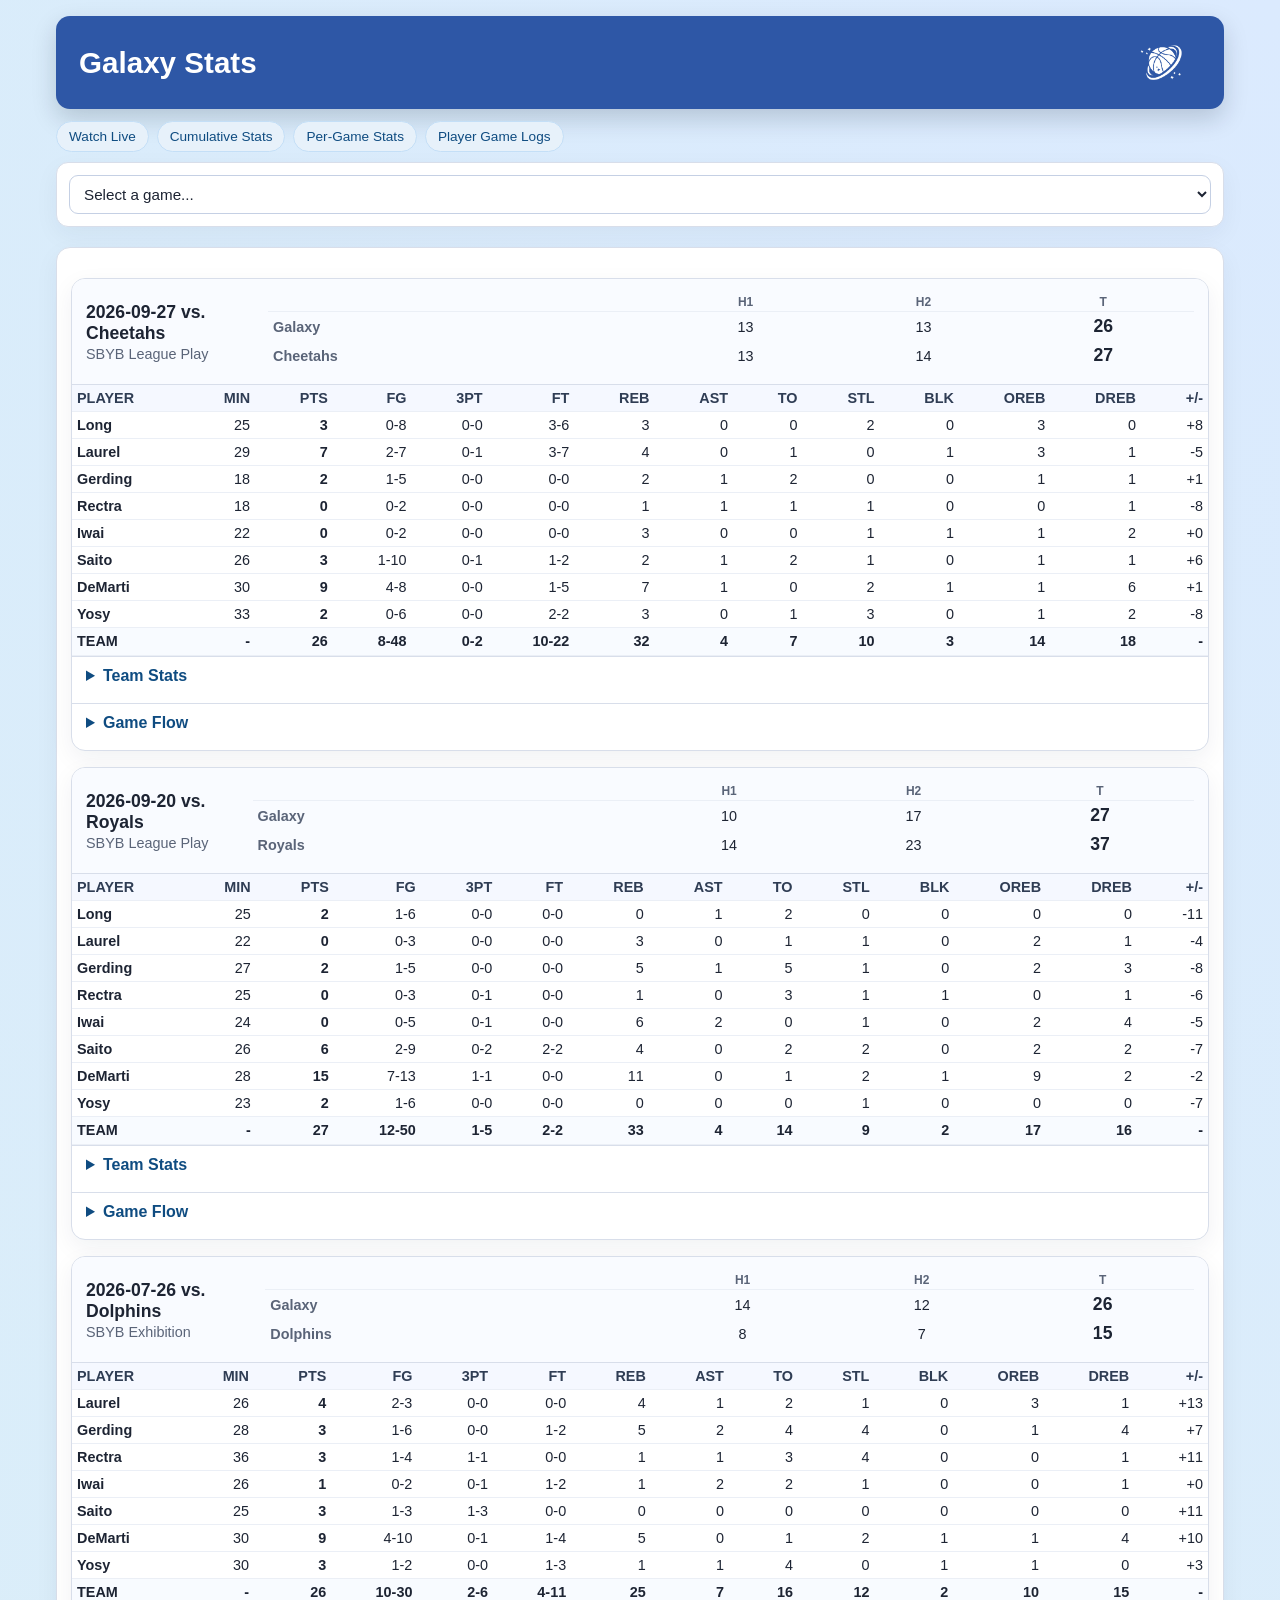
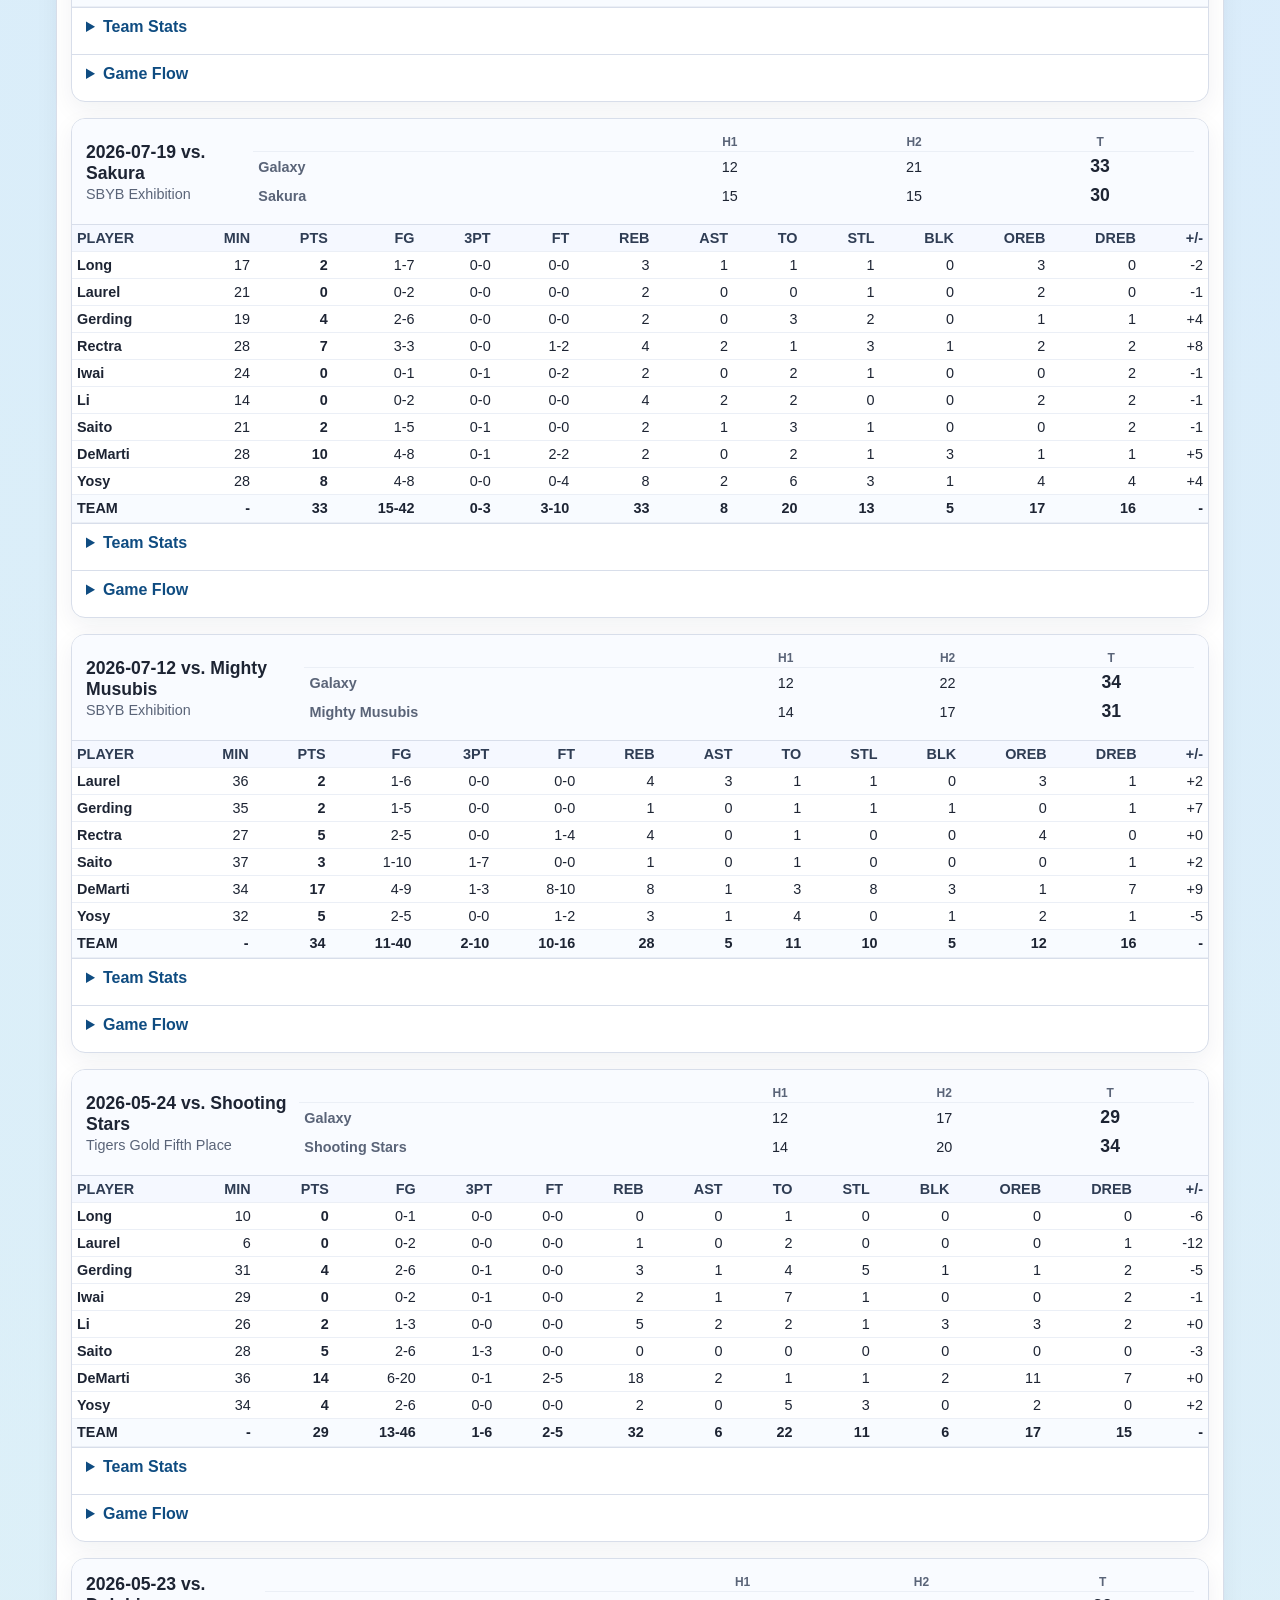
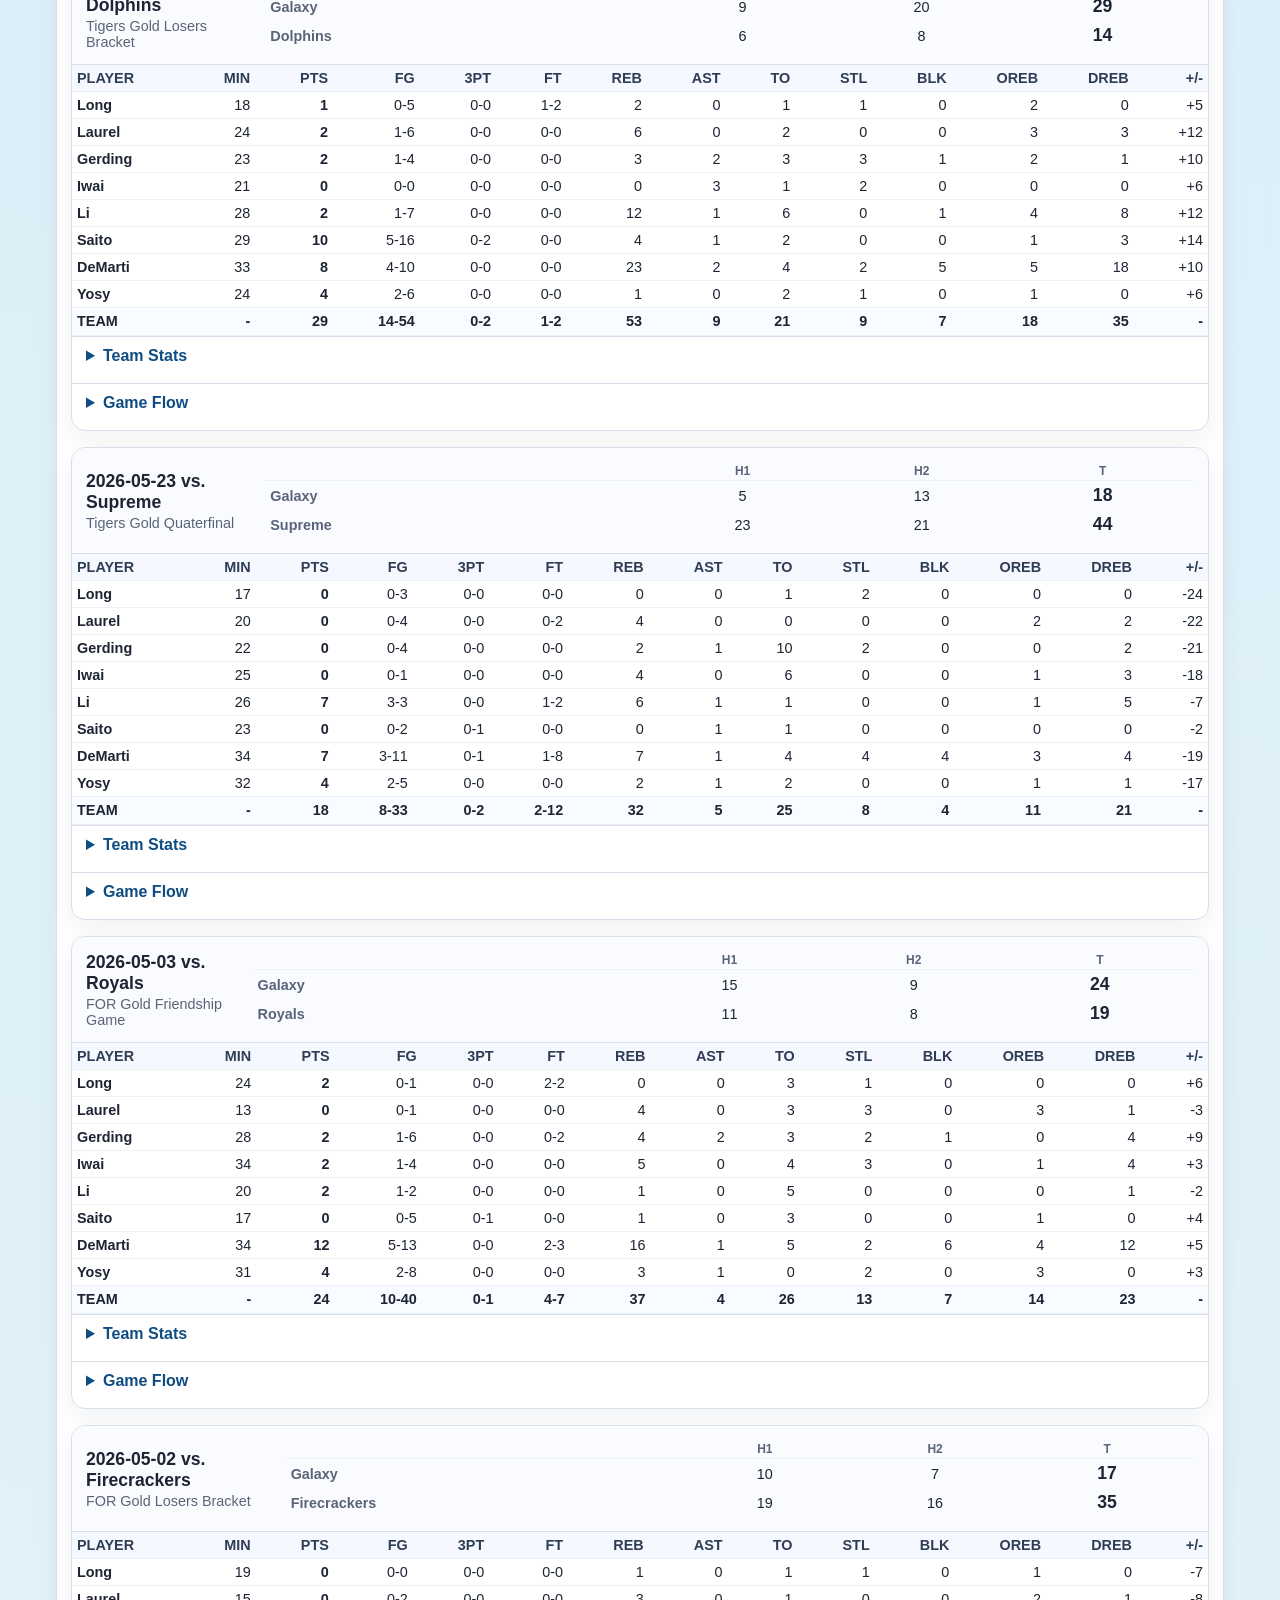
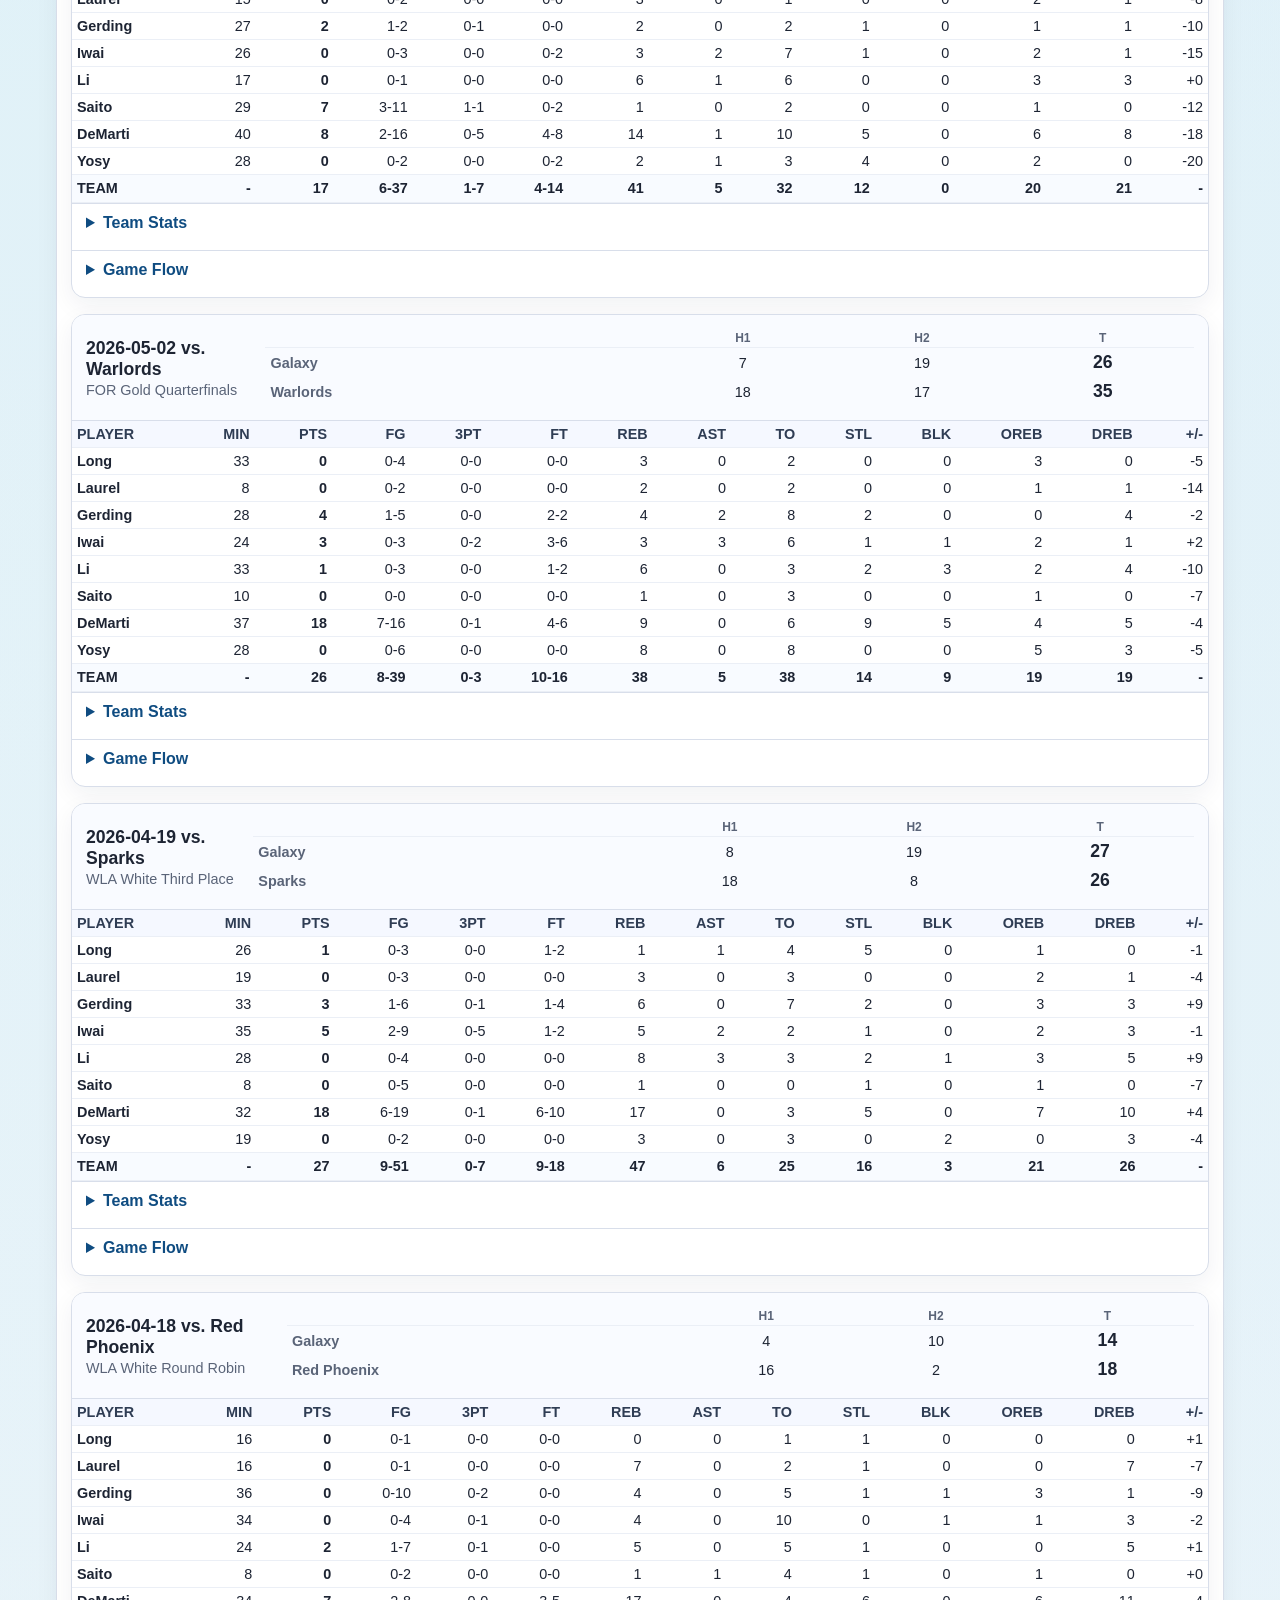
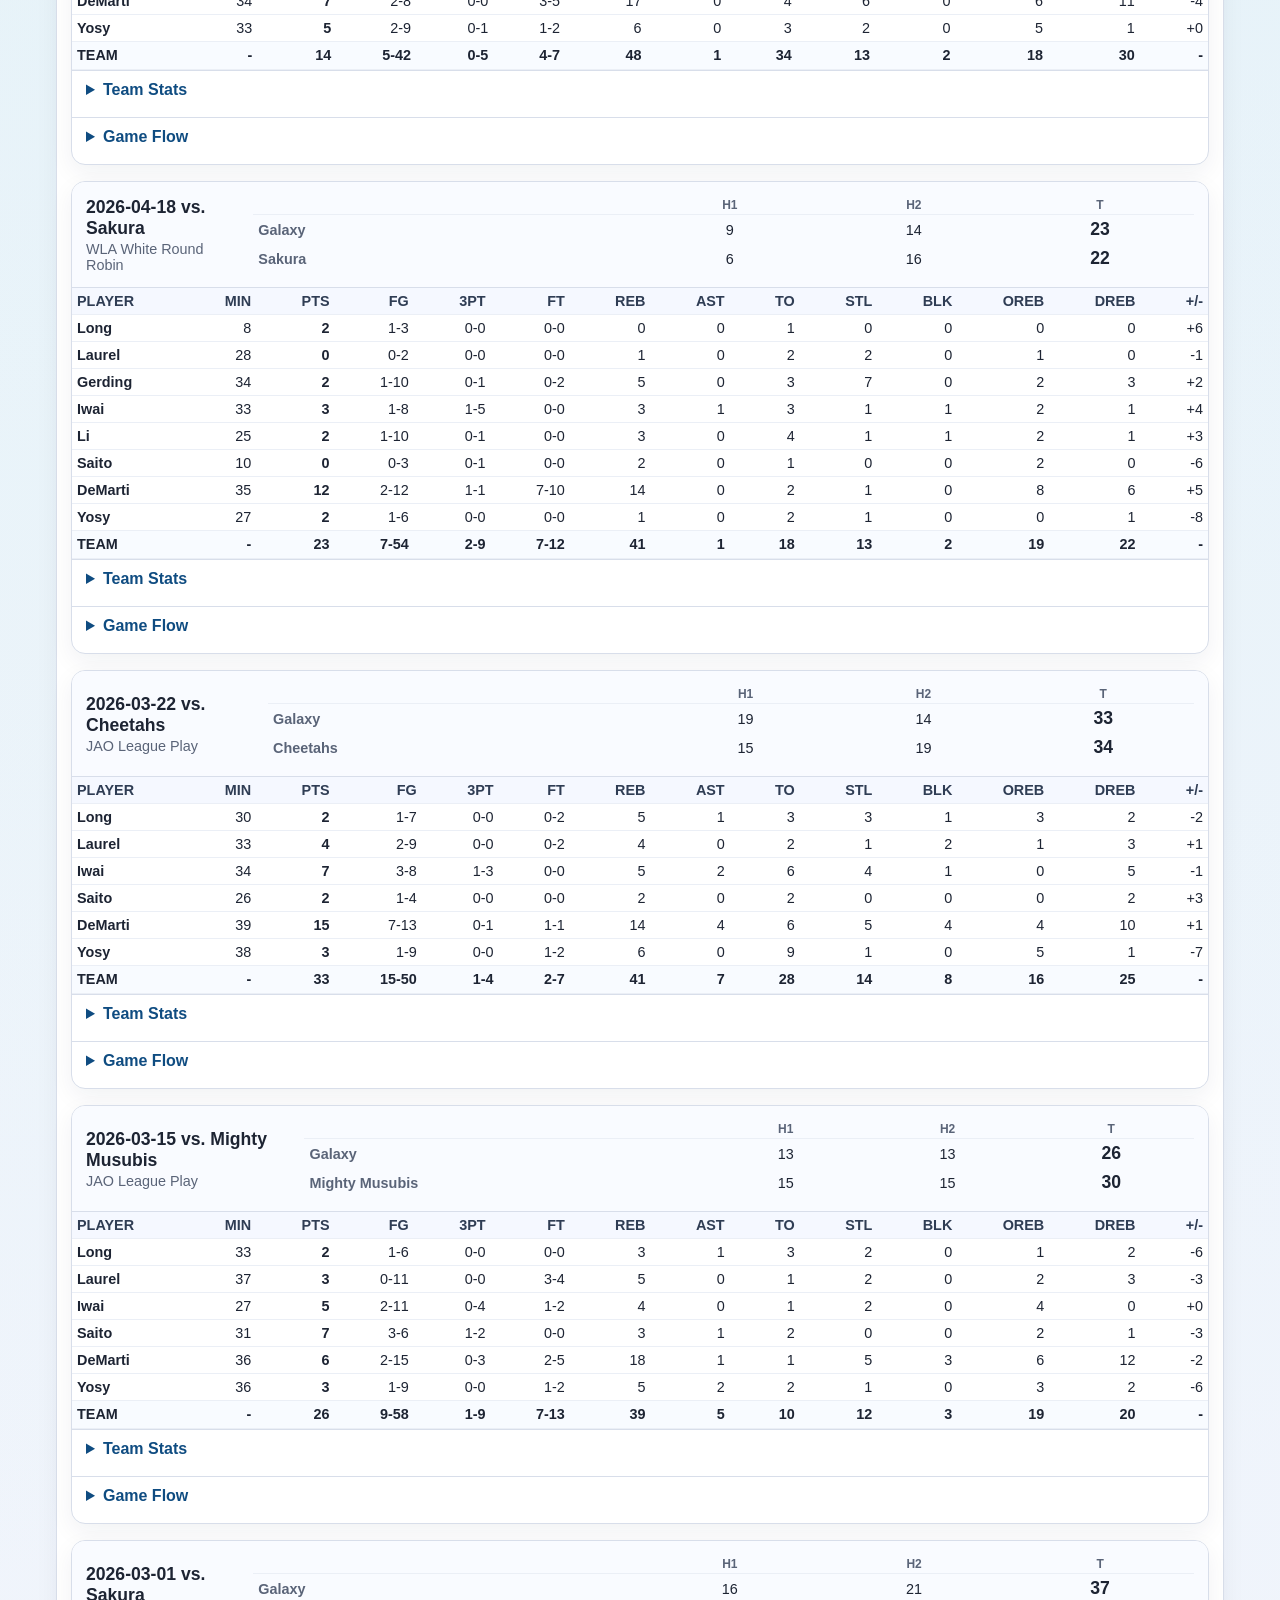
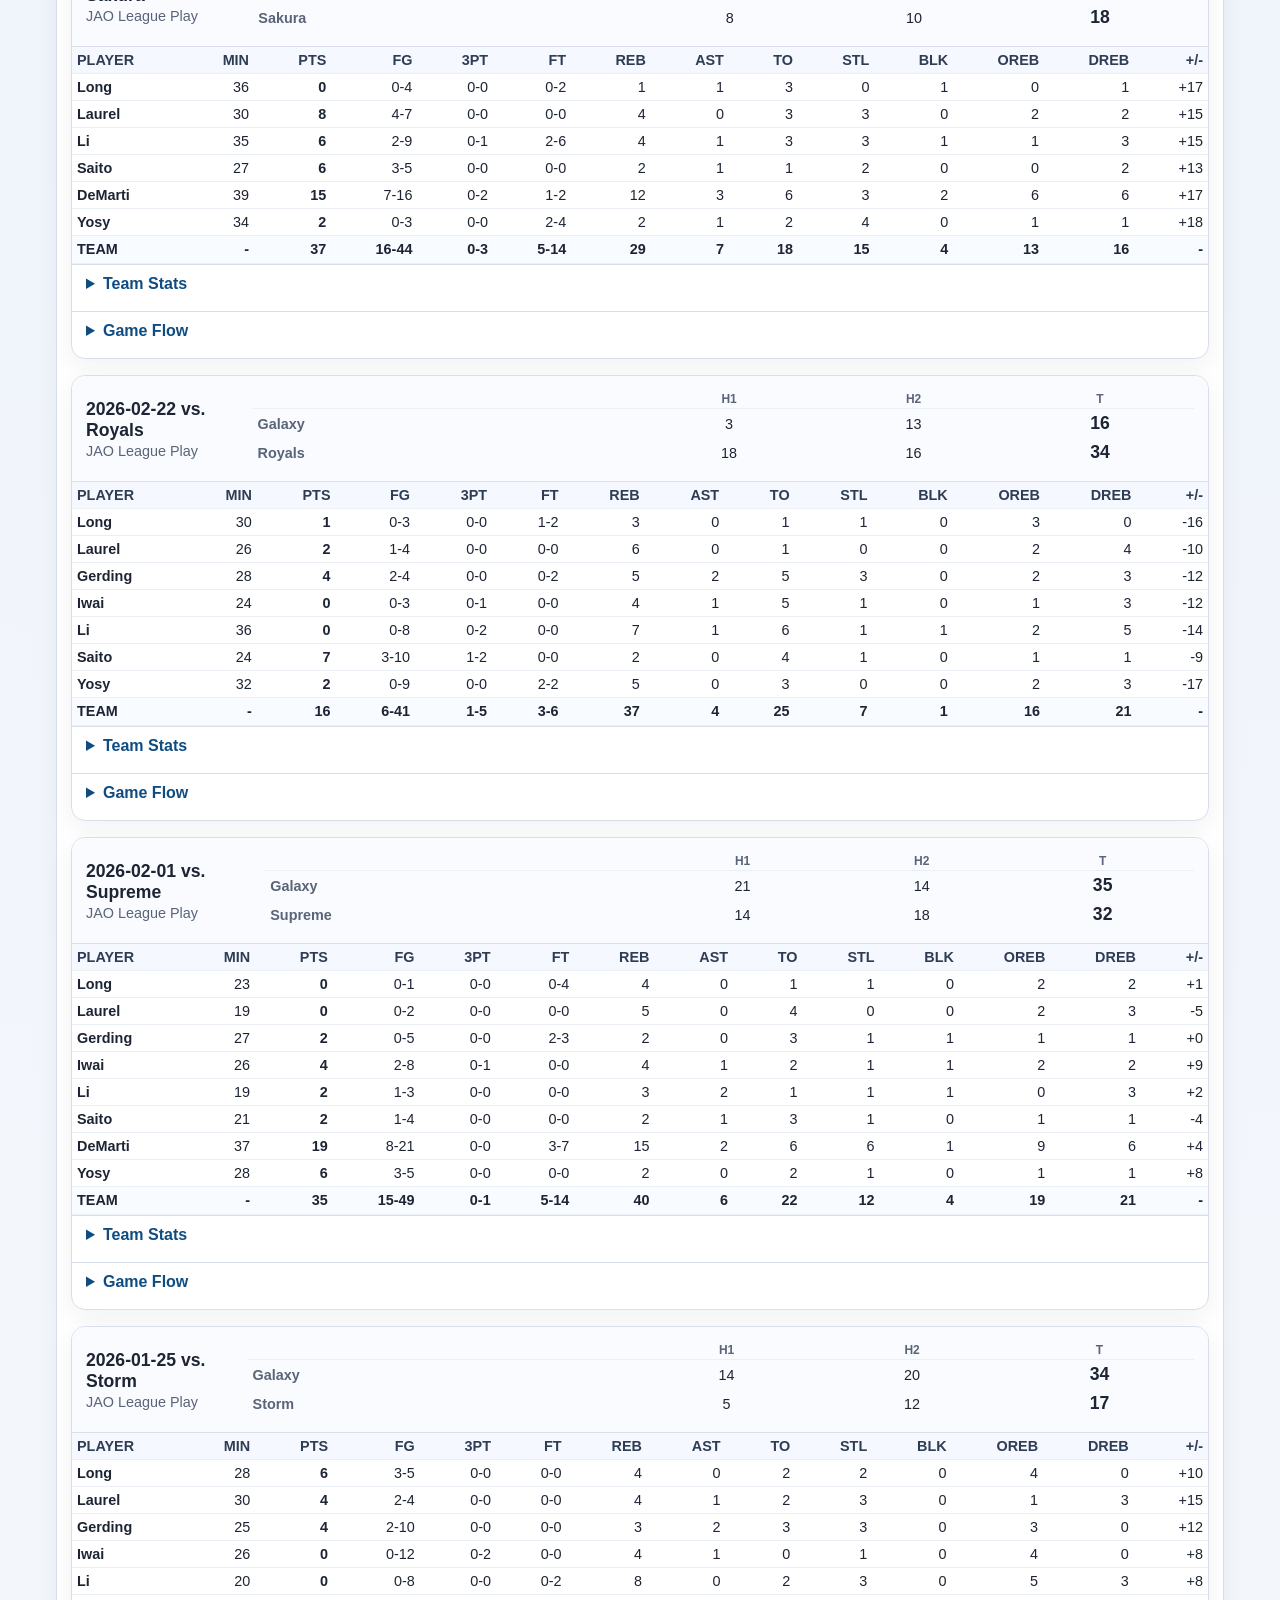
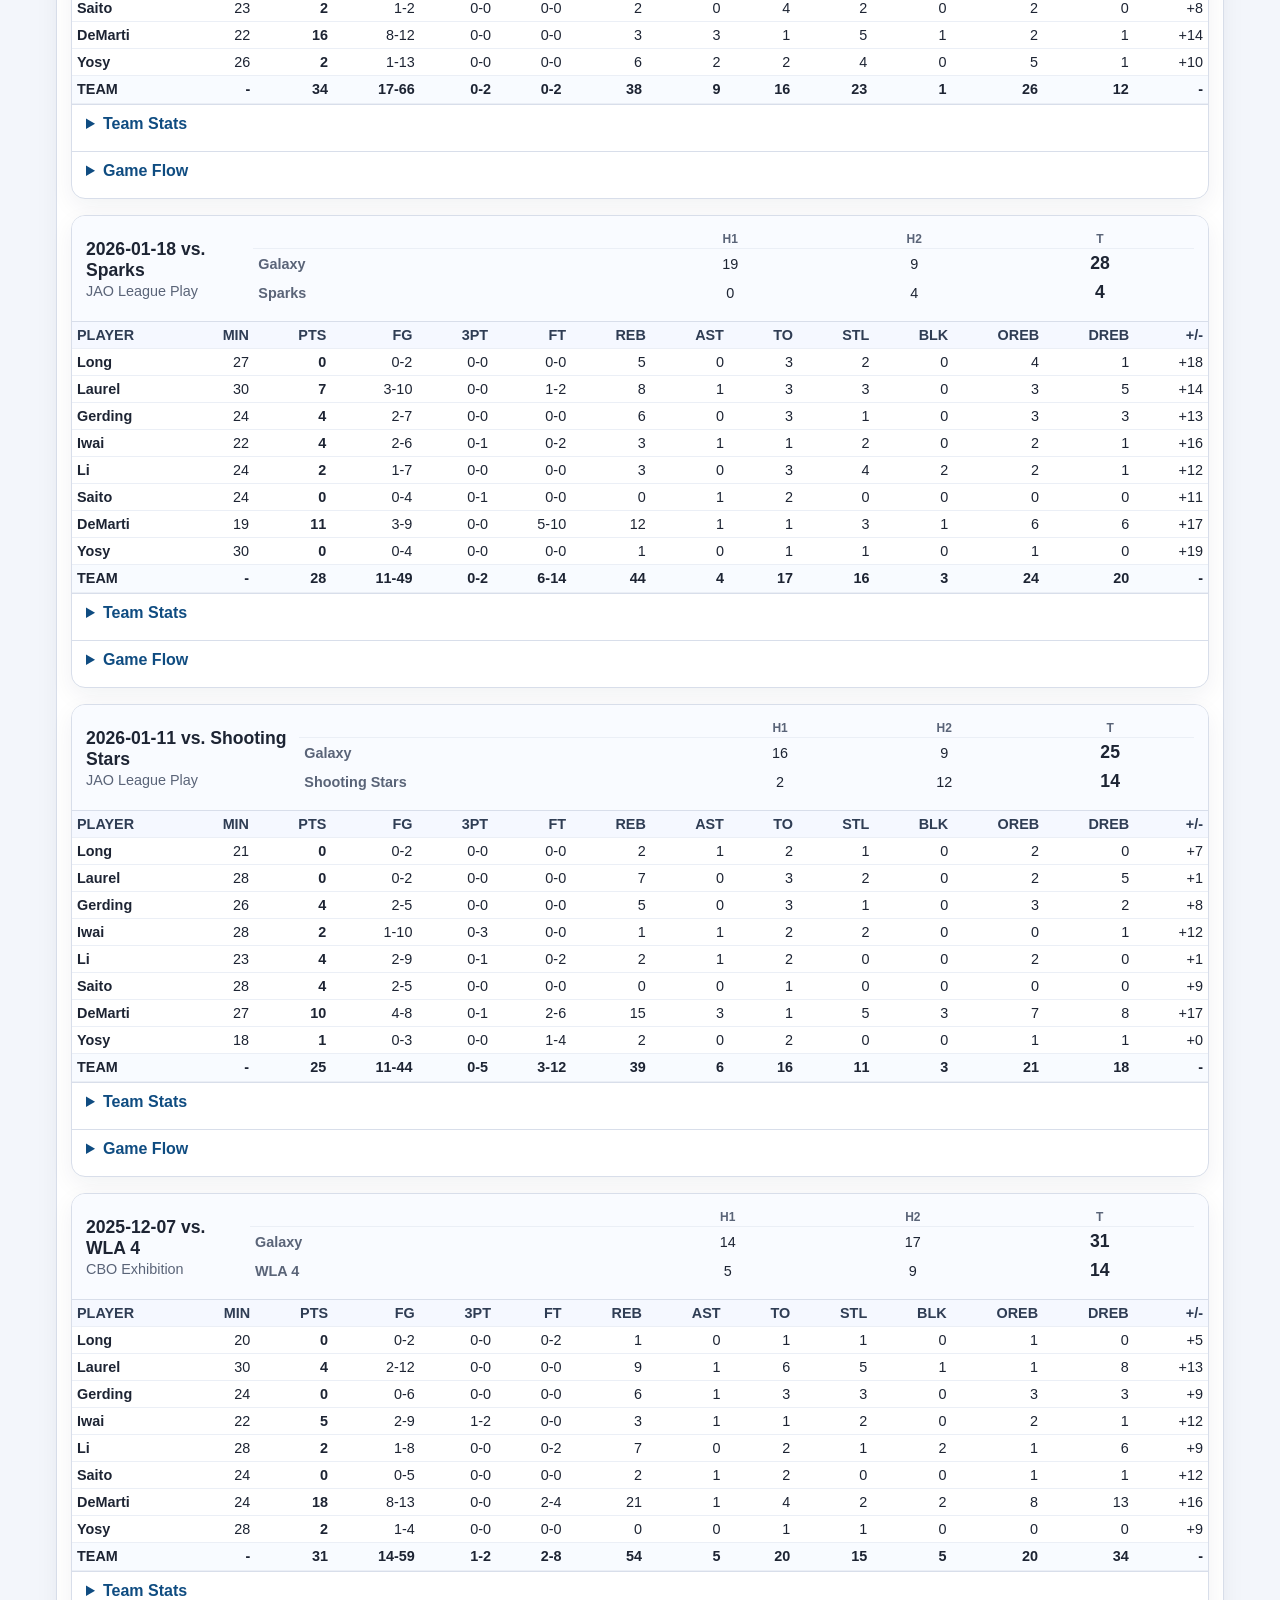
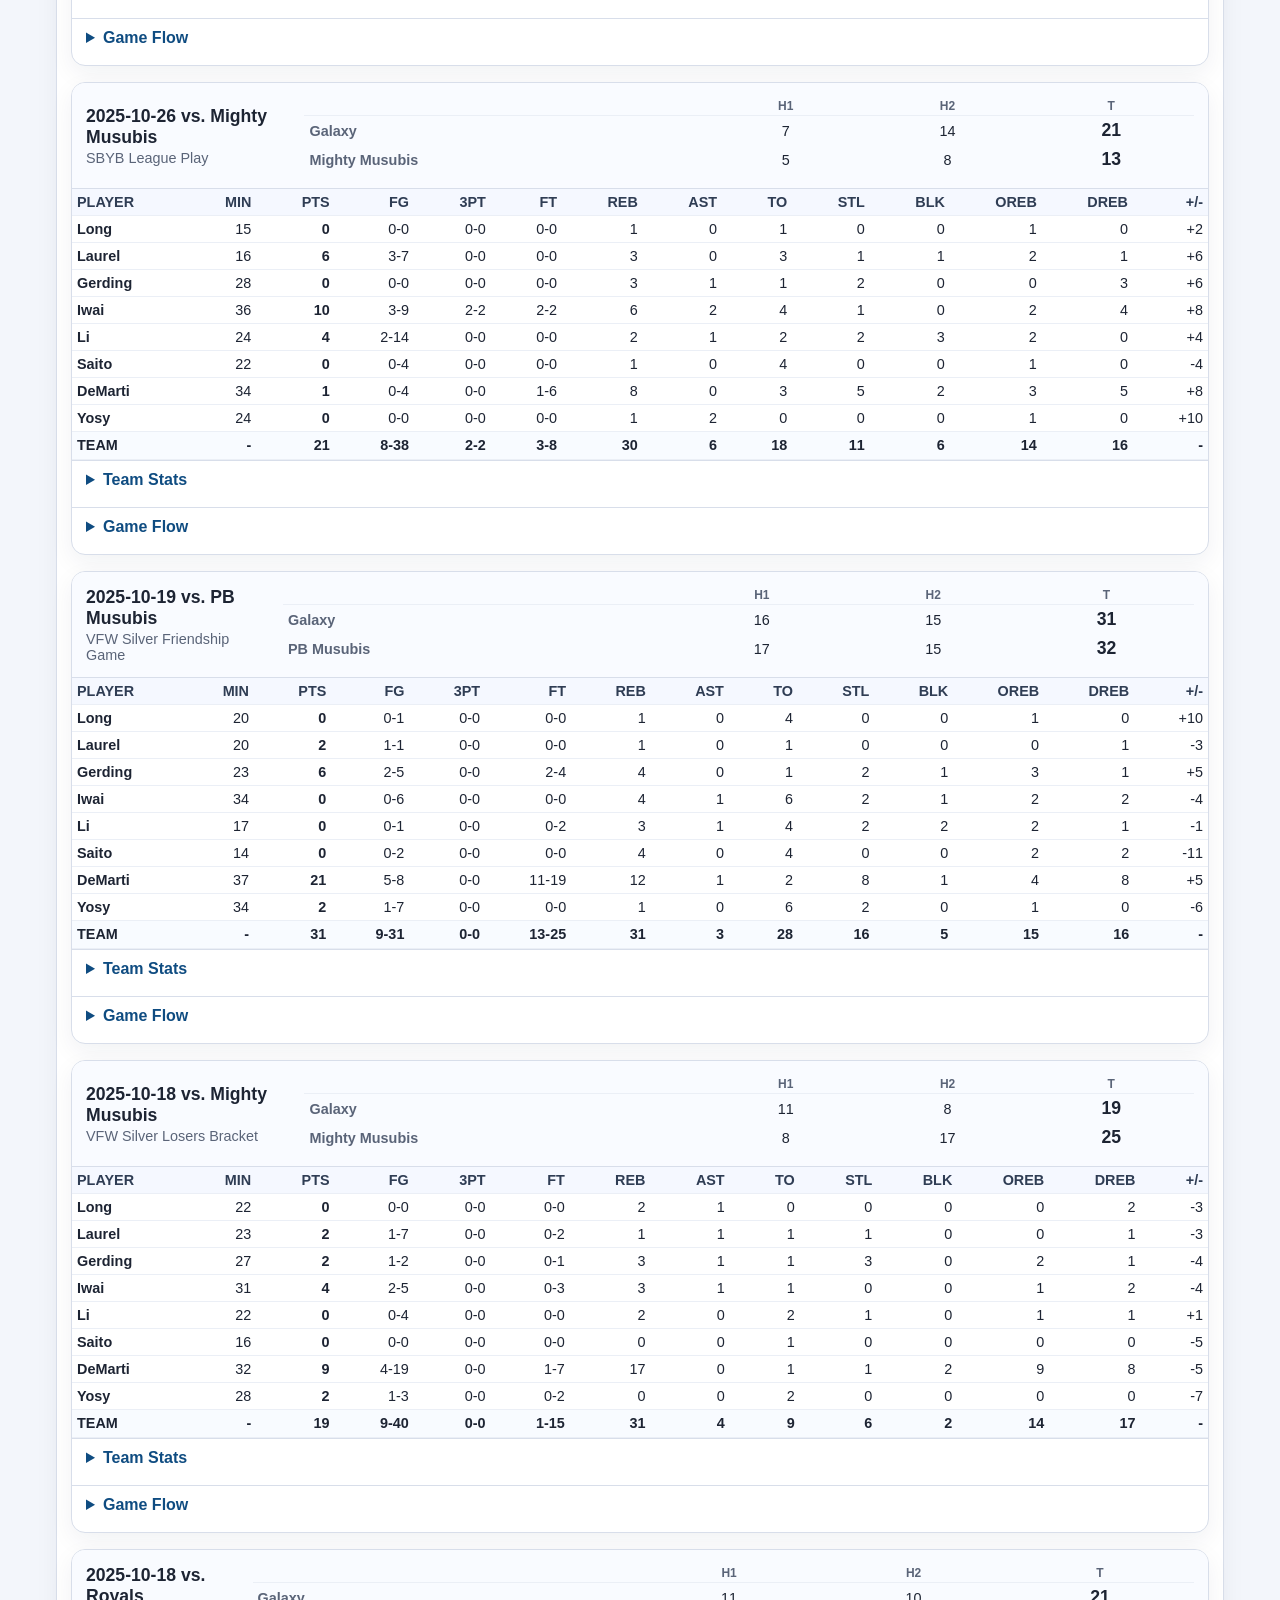
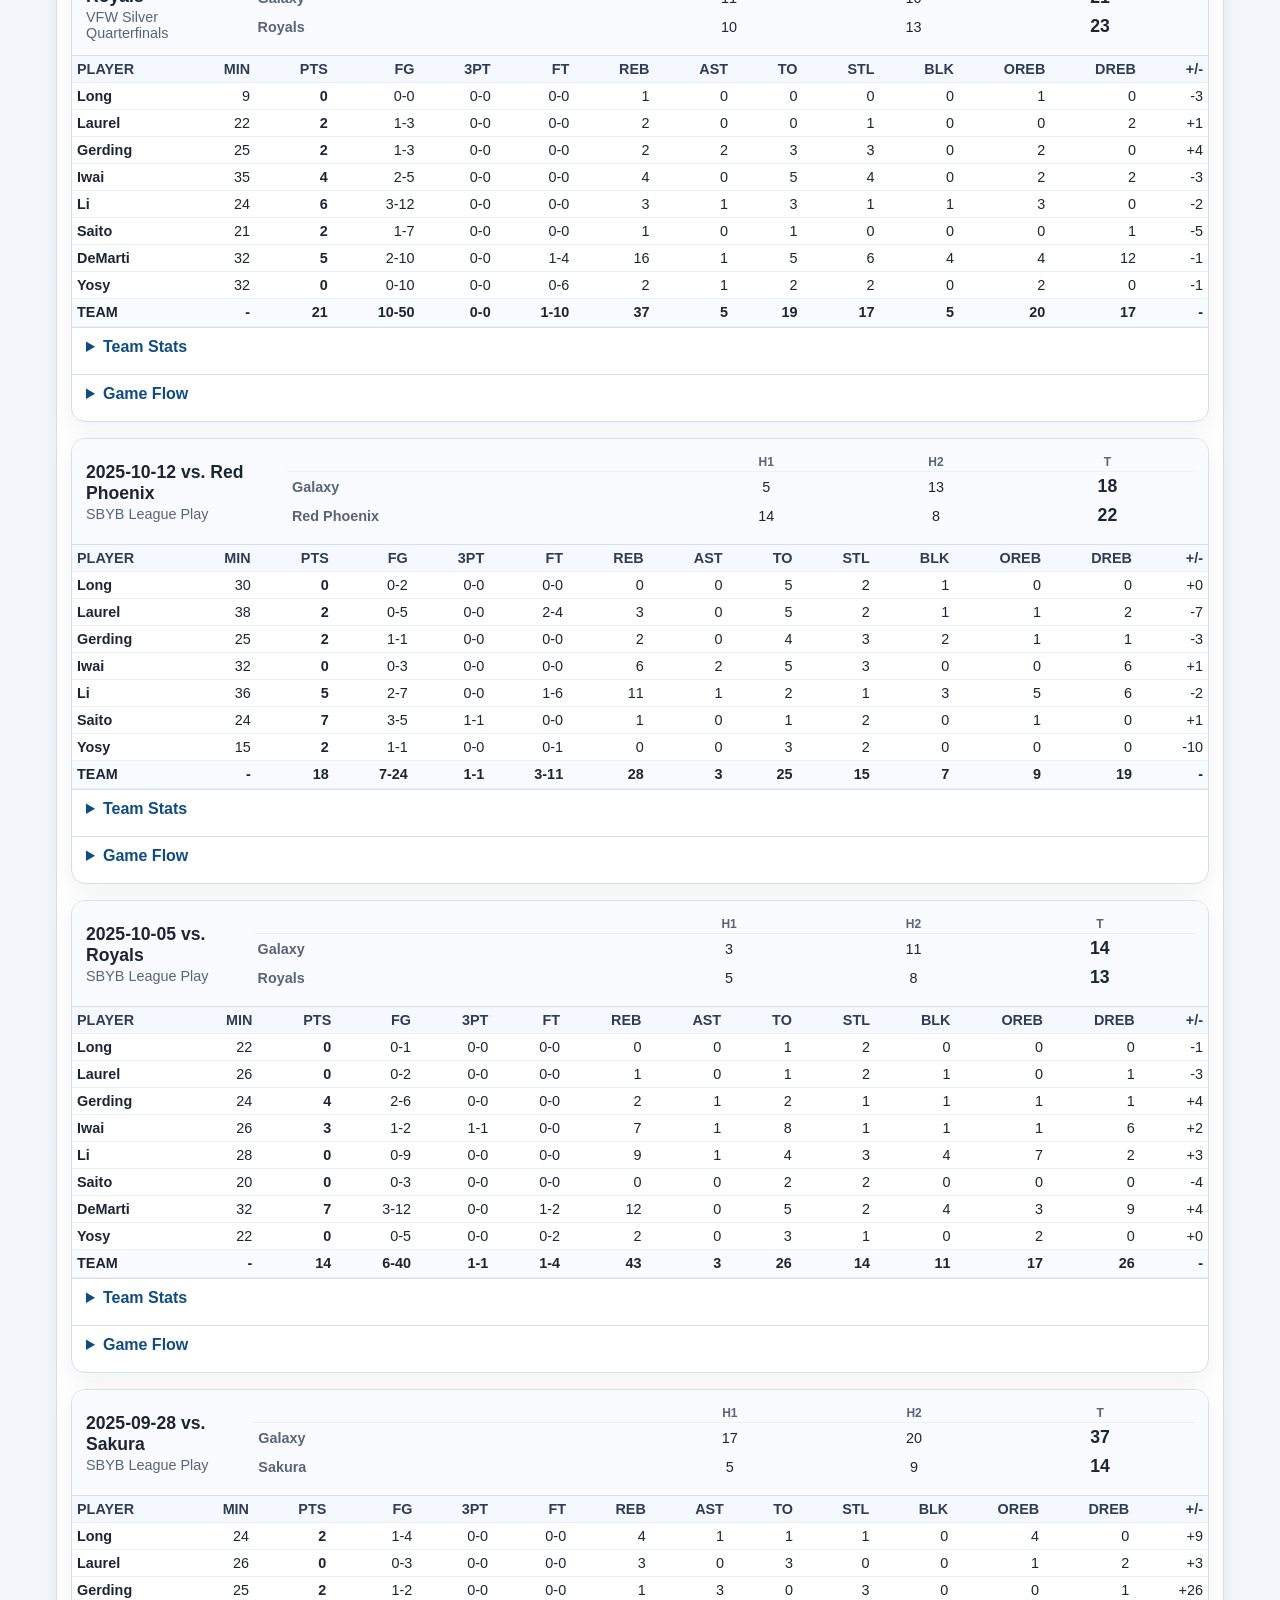
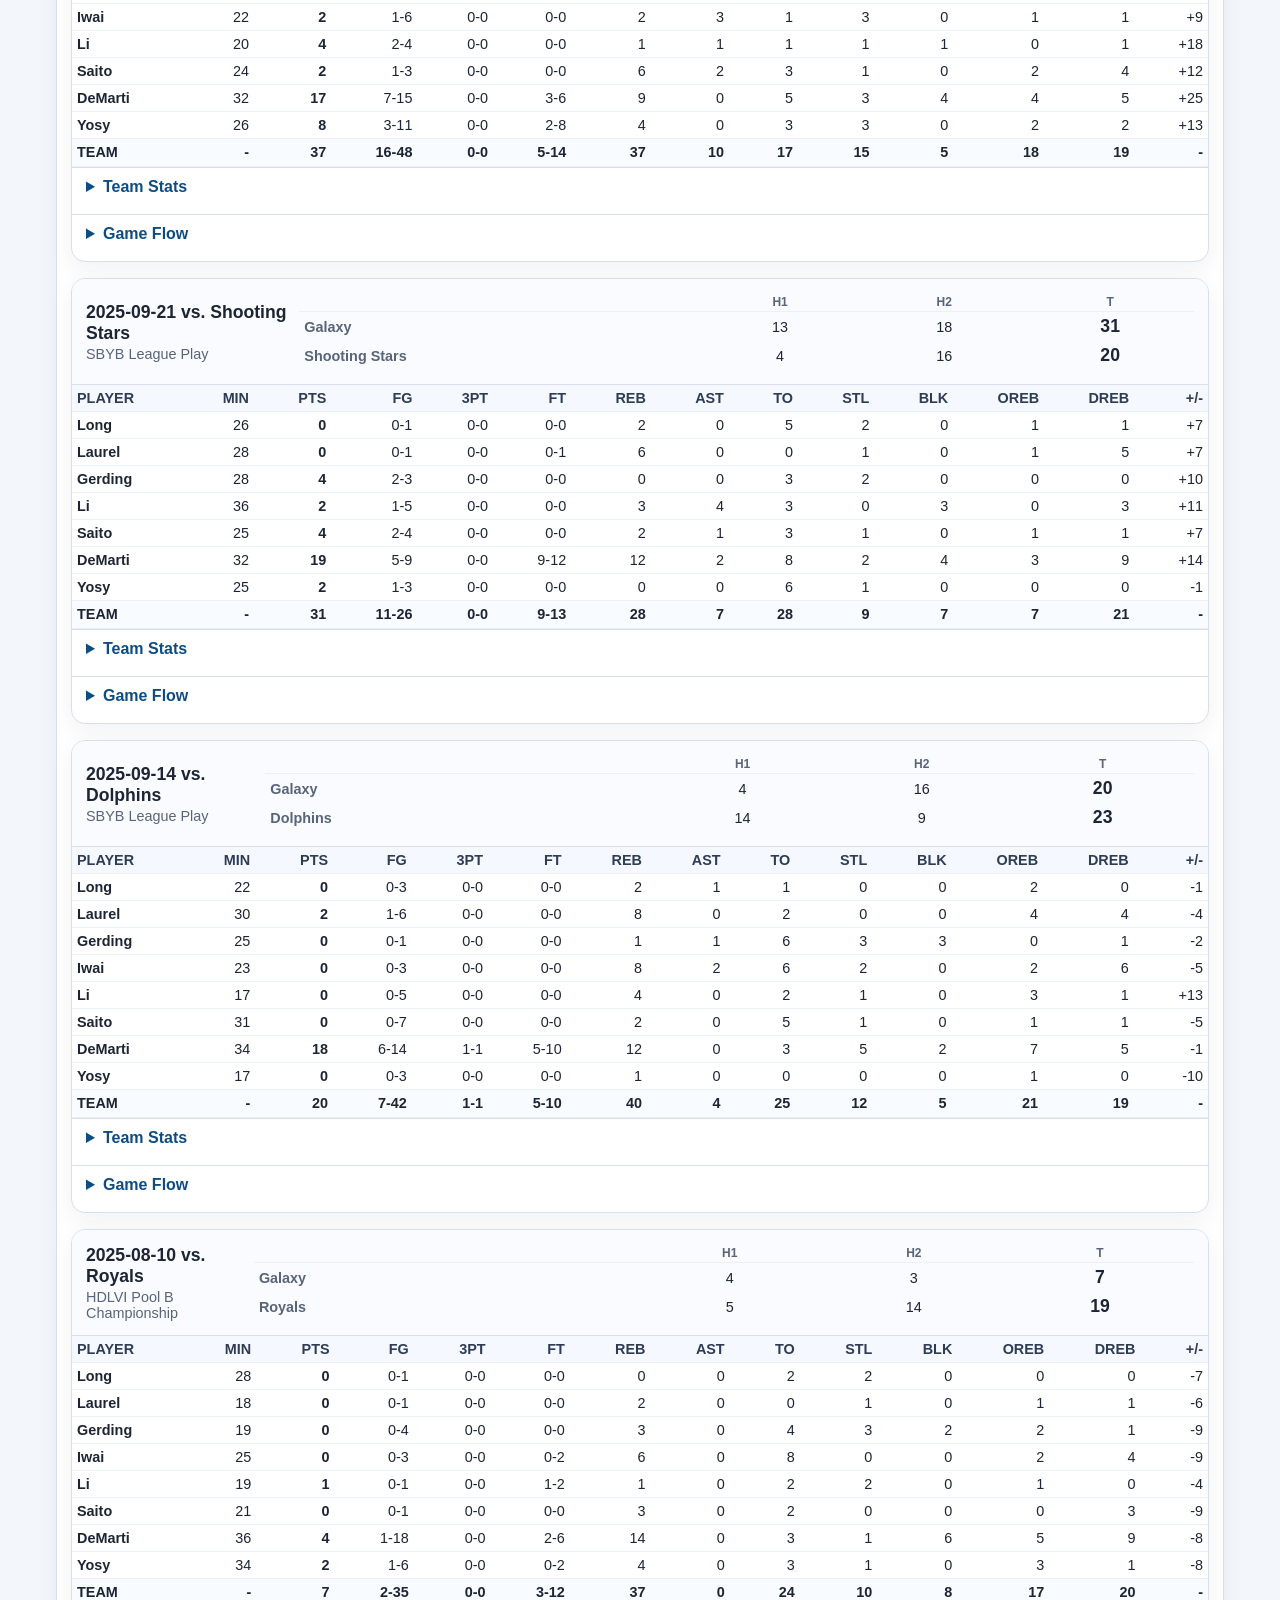
==== commit 8af990be: "Add the 2026-09-27 game log." ====
--- a/docs/index.html
+++ b/docs/index.html
@@ -369,12 +369,355 @@
     <section class="jump-control">
       <select id="jump-to-game" aria-label="Jump to game">
         <option value="">Select a game...</option>
-        <option value="20260920-sbyb_league_play-royals">2026-09-20 vs Royals</option><option value="20260726-sbyb_exhibition-dolphins">2026-07-26 vs Dolphins</option><option value="20260719-sbyb_exhibition-sakura">2026-07-19 vs Sakura</option><option value="20260712-sbyb_exhibition-mighty_musubis">2026-07-12 vs Mighty Musubis</option><option value="20260524-tigers_gold_fifth_place-shooting_stars">2026-05-24 vs Shooting Stars</option><option value="20260523b-tigers_gold_losers_bracket-dolphins">2026-05-23 vs Dolphins</option><option value="20260523a-tigers_gold_quaterfinal-supreme">2026-05-23 vs Supreme</option><option value="20260503-for_gold_friendship_game-royals">2026-05-03 vs Royals</option><option value="20260502b-for_gold_losers_bracket-firecrackers">2026-05-02 vs Firecrackers</option><option value="20260502a-for_gold_quarterfinals-warlords">2026-05-02 vs Warlords</option><option value="20260419-wla_white_third_place-sparks">2026-04-19 vs Sparks</option><option value="20260418b-wla_white_round_robin-red_phoenix">2026-04-18 vs Red Phoenix</option><option value="20260418a-wla_white_round_robin-sakura">2026-04-18 vs Sakura</option><option value="20260322-jao_league_play-cheetahs">2026-03-22 vs Cheetahs</option><option value="20260315-jao_league_play-mighty_musubis">2026-03-15 vs Mighty Musubis</option><option value="20260301-jao_league_play-sakura">2026-03-01 vs Sakura</option><option value="20260222-jao_league_play-royals">2026-02-22 vs Royals</option><option value="20260201-jao_league_play-supreme">2026-02-01 vs Supreme</option><option value="20260125-jao_league_play-storm">2026-01-25 vs Storm</option><option value="20260118-jao_league_play-sparks">2026-01-18 vs Sparks</option><option value="20260111-jao_league_play-shooting_stars">2026-01-11 vs Shooting Stars</option><option value="20251207-cbo_exhibition-wla_4">2025-12-07 vs WLA 4</option><option value="20251026-sbyb_league_play-mighty_musubis">2025-10-26 vs Mighty Musubis</option><option value="20251019-vfw_silver_friendship_game-pb_musubis">2025-10-19 vs PB Musubis</option><option value="20251018b-vfw_silver_losers_bracket-mighty_musubis">2025-10-18 vs Mighty Musubis</option><option value="20251018a-vfw_silver_quarterfinals-royals">2025-10-18 vs Royals</option><option value="20251012-sbyb_league_play-red_phoenix">2025-10-12 vs Red Phoenix</option><option value="20251005-sbyb_league_play-royals">2025-10-05 vs Royals</option><option value="20250928-sbyb_league_play-sakura">2025-09-28 vs Sakura</option><option value="20250921-sbyb_league_play-shooting_stars">2025-09-21 vs Shooting Stars</option><option value="20250914-sbyb_league_play-dolphins">2025-09-14 vs Dolphins</option><option value="20250810-hdlvi_pool_b_championship-royals">2025-08-10 vs Royals</option><option value="20250809b-hdlvi_pool_b_pool_play-pb_musubis">2025-08-09 vs PB Musubis</option><option value="20250809a-hdlvi_pool_b_pool_play-cheetahs">2025-08-09 vs Cheetahs</option><option value="20250525b-tigers_bronze_championship-sakura">2025-05-25 vs Sakura</option><option value="20250525a-tigers_bronze_pool_play-sparks">2025-05-25 vs Sparks</option><option value="20250524-tigers_bronze_pool_play-red_phoenix">2025-05-24 vs Red Phoenix</option><option value="20250504-for_silver_championship-mighty_musubis">2025-05-04 vs Mighty Musubis</option><option value="20250503-for_silver_pool_play-pb_musubis">2025-05-03 vs PB Musubis</option><option value="20250502-for_silver_pool_play-red_phoenix">2025-05-02 vs Red Phoenix</option><option value="20250427-wla_white_round_robin-sakura">2025-04-27 vs Sakura</option><option value="20250426b-wla_white_round_robin-red_phoenix">2025-04-26 vs Red Phoenix</option><option value="20250426a-wla_white_round_robin-pb_musubis">2025-04-26 vs PB Musubis</option><option value="20250323-jao_league_play-sparks">2025-03-23 vs Sparks</option><option value="20250316-jao_league_play-dolphins">2025-03-16 vs Dolphins</option><option value="20250309-jao_league_play-mighty_musubis">2025-03-09 vs Mighty Musubis</option><option value="20250302-jao_league_play-pb_musubis">2025-03-02 vs PB Musubis</option><option value="20250223-jao_league_play-storm">2025-02-23 vs Storm</option><option value="20250202-jao_league_play-sakura">2025-02-02 vs Sakura</option><option value="20250119b-jao_league_play-shooting_stars">2025-01-19 vs Shooting Stars</option><option value="20250119a-jao_league_play-royals">2025-01-19 vs Royals</option>
+        <option value="20260927-sbyb_league_play-cheetahs">2026-09-27 vs Cheetahs</option><option value="20260920-sbyb_league_play-royals">2026-09-20 vs Royals</option><option value="20260726-sbyb_exhibition-dolphins">2026-07-26 vs Dolphins</option><option value="20260719-sbyb_exhibition-sakura">2026-07-19 vs Sakura</option><option value="20260712-sbyb_exhibition-mighty_musubis">2026-07-12 vs Mighty Musubis</option><option value="20260524-tigers_gold_fifth_place-shooting_stars">2026-05-24 vs Shooting Stars</option><option value="20260523b-tigers_gold_losers_bracket-dolphins">2026-05-23 vs Dolphins</option><option value="20260523a-tigers_gold_quaterfinal-supreme">2026-05-23 vs Supreme</option><option value="20260503-for_gold_friendship_game-royals">2026-05-03 vs Royals</option><option value="20260502b-for_gold_losers_bracket-firecrackers">2026-05-02 vs Firecrackers</option><option value="20260502a-for_gold_quarterfinals-warlords">2026-05-02 vs Warlords</option><option value="20260419-wla_white_third_place-sparks">2026-04-19 vs Sparks</option><option value="20260418b-wla_white_round_robin-red_phoenix">2026-04-18 vs Red Phoenix</option><option value="20260418a-wla_white_round_robin-sakura">2026-04-18 vs Sakura</option><option value="20260322-jao_league_play-cheetahs">2026-03-22 vs Cheetahs</option><option value="20260315-jao_league_play-mighty_musubis">2026-03-15 vs Mighty Musubis</option><option value="20260301-jao_league_play-sakura">2026-03-01 vs Sakura</option><option value="20260222-jao_league_play-royals">2026-02-22 vs Royals</option><option value="20260201-jao_league_play-supreme">2026-02-01 vs Supreme</option><option value="20260125-jao_league_play-storm">2026-01-25 vs Storm</option><option value="20260118-jao_league_play-sparks">2026-01-18 vs Sparks</option><option value="20260111-jao_league_play-shooting_stars">2026-01-11 vs Shooting Stars</option><option value="20251207-cbo_exhibition-wla_4">2025-12-07 vs WLA 4</option><option value="20251026-sbyb_league_play-mighty_musubis">2025-10-26 vs Mighty Musubis</option><option value="20251019-vfw_silver_friendship_game-pb_musubis">2025-10-19 vs PB Musubis</option><option value="20251018b-vfw_silver_losers_bracket-mighty_musubis">2025-10-18 vs Mighty Musubis</option><option value="20251018a-vfw_silver_quarterfinals-royals">2025-10-18 vs Royals</option><option value="20251012-sbyb_league_play-red_phoenix">2025-10-12 vs Red Phoenix</option><option value="20251005-sbyb_league_play-royals">2025-10-05 vs Royals</option><option value="20250928-sbyb_league_play-sakura">2025-09-28 vs Sakura</option><option value="20250921-sbyb_league_play-shooting_stars">2025-09-21 vs Shooting Stars</option><option value="20250914-sbyb_league_play-dolphins">2025-09-14 vs Dolphins</option><option value="20250810-hdlvi_pool_b_championship-royals">2025-08-10 vs Royals</option><option value="20250809b-hdlvi_pool_b_pool_play-pb_musubis">2025-08-09 vs PB Musubis</option><option value="20250809a-hdlvi_pool_b_pool_play-cheetahs">2025-08-09 vs Cheetahs</option><option value="20250525b-tigers_bronze_championship-sakura">2025-05-25 vs Sakura</option><option value="20250525a-tigers_bronze_pool_play-sparks">2025-05-25 vs Sparks</option><option value="20250524-tigers_bronze_pool_play-red_phoenix">2025-05-24 vs Red Phoenix</option><option value="20250504-for_silver_championship-mighty_musubis">2025-05-04 vs Mighty Musubis</option><option value="20250503-for_silver_pool_play-pb_musubis">2025-05-03 vs PB Musubis</option><option value="20250502-for_silver_pool_play-red_phoenix">2025-05-02 vs Red Phoenix</option><option value="20250427-wla_white_round_robin-sakura">2025-04-27 vs Sakura</option><option value="20250426b-wla_white_round_robin-red_phoenix">2025-04-26 vs Red Phoenix</option><option value="20250426a-wla_white_round_robin-pb_musubis">2025-04-26 vs PB Musubis</option><option value="20250323-jao_league_play-sparks">2025-03-23 vs Sparks</option><option value="20250316-jao_league_play-dolphins">2025-03-16 vs Dolphins</option><option value="20250309-jao_league_play-mighty_musubis">2025-03-09 vs Mighty Musubis</option><option value="20250302-jao_league_play-pb_musubis">2025-03-02 vs PB Musubis</option><option value="20250223-jao_league_play-storm">2025-02-23 vs Storm</option><option value="20250202-jao_league_play-sakura">2025-02-02 vs Sakura</option><option value="20250119b-jao_league_play-shooting_stars">2025-01-19 vs Shooting Stars</option><option value="20250119a-jao_league_play-royals">2025-01-19 vs Royals</option>
       </select>
     </section>
 
     <section>
       
+    <article class="game" id="20260927-sbyb_league_play-cheetahs">
+      <header class="game-header">
+        <div>
+          <h2>2026-09-27 vs. Cheetahs</h2>
+          <p>SBYB League Play</p>
+        </div>
+        <table class="scoreboard-table">
+          <thead>
+            <tr><th></th><th></th><th>H1</th><th>H2</th><th>T</th></tr>
+          </thead>
+          <tbody>
+            <tr><td>Galaxy</td><td></td><td>13</td><td>13</td><td><strong>26</strong></td></tr>
+            <tr><td>Cheetahs</td><td></td><td>13</td><td>14</td><td><strong>27</strong></td></tr>
+          </tbody>
+        </table>
+      </header>
+      <div class="table-wrap">
+        <table>
+          <thead>
+            <tr>
+              <th class="sticky">PLAYER</th>
+              <th>MIN</th>
+              <th>PTS</th>
+              <th>FG</th>
+              <th>3PT</th>
+              <th>FT</th>
+              <th>REB</th>
+              <th>AST</th>
+              <th>TO</th>
+              <th>STL</th>
+              <th>BLK</th>
+              <th>OREB</th>
+              <th>DREB</th>
+              <th>+/-</th>
+            </tr>
+          </thead>
+          <tbody>
+            
+            <tr>
+              <td class="sticky">Long</td>
+              <td>25</td>
+              <td><strong>3</strong></td>
+              <td>0-8</td>
+              <td>0-0</td>
+              <td>3-6</td>
+              <td>3</td>
+              <td>0</td>
+              <td>0</td>
+              <td>2</td>
+              <td>0</td>
+              <td>3</td>
+              <td>0</td>
+              <td>+8</td>
+            </tr>
+            
+            <tr>
+              <td class="sticky">Laurel</td>
+              <td>29</td>
+              <td><strong>7</strong></td>
+              <td>2-7</td>
+              <td>0-1</td>
+              <td>3-7</td>
+              <td>4</td>
+              <td>0</td>
+              <td>1</td>
+              <td>0</td>
+              <td>1</td>
+              <td>3</td>
+              <td>1</td>
+              <td>-5</td>
+            </tr>
+            
+            <tr>
+              <td class="sticky">Gerding</td>
+              <td>18</td>
+              <td><strong>2</strong></td>
+              <td>1-5</td>
+              <td>0-0</td>
+              <td>0-0</td>
+              <td>2</td>
+              <td>1</td>
+              <td>2</td>
+              <td>0</td>
+              <td>0</td>
+              <td>1</td>
+              <td>1</td>
+              <td>+1</td>
+            </tr>
+            
+            <tr>
+              <td class="sticky">Rectra</td>
+              <td>18</td>
+              <td><strong>0</strong></td>
+              <td>0-2</td>
+              <td>0-0</td>
+              <td>0-0</td>
+              <td>1</td>
+              <td>1</td>
+              <td>1</td>
+              <td>1</td>
+              <td>0</td>
+              <td>0</td>
+              <td>1</td>
+              <td>-8</td>
+            </tr>
+            
+            <tr>
+              <td class="sticky">Iwai</td>
+              <td>22</td>
+              <td><strong>0</strong></td>
+              <td>0-2</td>
+              <td>0-0</td>
+              <td>0-0</td>
+              <td>3</td>
+              <td>0</td>
+              <td>0</td>
+              <td>1</td>
+              <td>1</td>
+              <td>1</td>
+              <td>2</td>
+              <td>+0</td>
+            </tr>
+            
+            <tr>
+              <td class="sticky">Saito</td>
+              <td>26</td>
+              <td><strong>3</strong></td>
+              <td>1-10</td>
+              <td>0-1</td>
+              <td>1-2</td>
+              <td>2</td>
+              <td>1</td>
+              <td>2</td>
+              <td>1</td>
+              <td>0</td>
+              <td>1</td>
+              <td>1</td>
+              <td>+6</td>
+            </tr>
+            
+            <tr>
+              <td class="sticky">DeMarti</td>
+              <td>30</td>
+              <td><strong>9</strong></td>
+              <td>4-8</td>
+              <td>0-0</td>
+              <td>1-5</td>
+              <td>7</td>
+              <td>1</td>
+              <td>0</td>
+              <td>2</td>
+              <td>1</td>
+              <td>1</td>
+              <td>6</td>
+              <td>+1</td>
+            </tr>
+            
+            <tr>
+              <td class="sticky">Yosy</td>
+              <td>33</td>
+              <td><strong>2</strong></td>
+              <td>0-6</td>
+              <td>0-0</td>
+              <td>2-2</td>
+              <td>3</td>
+              <td>0</td>
+              <td>1</td>
+              <td>3</td>
+              <td>0</td>
+              <td>1</td>
+              <td>2</td>
+              <td>-8</td>
+            </tr>
+            
+            <tr class="totals">
+              <td class="sticky">TEAM</td>
+              <td>-</td>
+              <td><strong>26</strong></td>
+              <td>8-48</td>
+              <td>0-2</td>
+              <td>10-22</td>
+              <td>32</td>
+              <td>4</td>
+              <td>7</td>
+              <td>10</td>
+              <td>3</td>
+              <td>14</td>
+              <td>18</td>
+              <td>-</td>
+            </tr>
+          </tbody>
+        </table>
+      </div>
+      
+    <details class="team-stats">
+      <summary>Team Stats</summary>
+      <table class="ts-table">
+        <thead>
+          <tr>
+            <th></th>
+            <th class="ts-val">Galaxy</th>
+            <th class="ts-bar"></th>
+            <th class="ts-val">Cheetahs</th>
+          </tr>
+        </thead>
+        <tbody>
+      <tr>
+        <td>FG</td>
+        <td class="ts-val">8-<strong>48</strong></td>
+        <td class="ts-bar">
+          <span class="split-bar" aria-label="Made shots on top, attempts on bottom">
+            <span class="split-row"><span class="bar-g" style="width:23%"></span><span class="bar-o" style="width:77%"></span></span>
+            <span class="split-row"><span class="bar-g" style="width:65%"></span><span class="bar-o" style="width:35%"></span></span>
+          </span></td>
+        <td class="ts-val"><strong>12</strong>-39</td>
+      </tr>
+      <tr>
+        <td>Field Goal %</td>
+        <td class="ts-val">16.7</td>
+        <td class="ts-bar"><span class="bar-g" style="width:14%"></span><span class="bar-o" style="width:86%"></span></td>
+        <td class="ts-val"><strong>30.8</strong></td>
+      </tr>
+      <tr>
+        <td>3PT</td>
+        <td class="ts-val">0-2</td>
+        <td class="ts-bar">
+          <span class="split-bar" aria-label="Made shots on top, attempts on bottom">
+            <span class="split-row"><span class="bar-o" style="width:100%"></span></span>
+            <span class="split-row"><span class="bar-g" style="width:12%"></span><span class="bar-o" style="width:88%"></span></span>
+          </span></td>
+        <td class="ts-val"><strong>1</strong>-<strong>4</strong></td>
+      </tr>
+      <tr>
+        <td>Three Point %</td>
+        <td class="ts-val">0.0</td>
+        <td class="ts-bar"><span class="bar-o" style="width:100%"></span></td>
+        <td class="ts-val"><strong>25.0</strong></td>
+      </tr>
+      <tr>
+        <td>FT</td>
+        <td class="ts-val"><strong>10</strong>-<strong>22</strong></td>
+        <td class="ts-bar">
+          <span class="split-bar" aria-label="Made shots on top, attempts on bottom">
+            <span class="split-row"><span class="bar-g" style="width:100%"></span></span>
+            <span class="split-row"><span class="bar-g" style="width:85%"></span><span class="bar-o" style="width:15%"></span></span>
+          </span></td>
+        <td class="ts-val">2-12</td>
+      </tr>
+      <tr>
+        <td>Free Throw %</td>
+        <td class="ts-val"><strong>45.5</strong></td>
+        <td class="ts-bar"><span class="bar-g" style="width:94%"></span><span class="bar-o" style="width:6%"></span></td>
+        <td class="ts-val">16.7</td>
+      </tr>
+      <tr>
+        <td>Rebounds</td>
+        <td class="ts-val">32</td>
+        <td class="ts-bar"><span class="bar-g" style="width:39%"></span><span class="bar-o" style="width:61%"></span></td>
+        <td class="ts-val"><strong>37</strong></td>
+      </tr>
+      <tr>
+        <td class="ts-indent">Offensive</td>
+        <td class="ts-val"><strong>14</strong></td>
+        <td class="ts-bar"><span class="bar-g" style="width:73%"></span><span class="bar-o" style="width:27%"></span></td>
+        <td class="ts-val">10</td>
+      </tr>
+      <tr>
+        <td class="ts-indent">Defensive</td>
+        <td class="ts-val">18</td>
+        <td class="ts-bar"><span class="bar-g" style="width:23%"></span><span class="bar-o" style="width:77%"></span></td>
+        <td class="ts-val"><strong>27</strong></td>
+      </tr>
+      <tr>
+        <td>2nd Chance Pts</td>
+        <td class="ts-val"><strong>8</strong></td>
+        <td class="ts-bar"><span class="bar-g" style="width:70%"></span><span class="bar-o" style="width:30%"></span></td>
+        <td class="ts-val">6</td>
+      </tr>
+      <tr>
+        <td>Assists</td>
+        <td class="ts-val">4</td>
+        <td class="ts-bar"><span class="bar-na" style="width:100%"></span></td>
+        <td class="ts-val">-</td>
+      </tr>
+      <tr>
+        <td>Steals</td>
+        <td class="ts-val">10</td>
+        <td class="ts-bar"><span class="bar-na" style="width:100%"></span></td>
+        <td class="ts-val">-</td>
+      </tr>
+      <tr>
+        <td>Blocks</td>
+        <td class="ts-val">3</td>
+        <td class="ts-bar"><span class="bar-na" style="width:100%"></span></td>
+        <td class="ts-val">-</td>
+      </tr>
+      <tr>
+        <td>Turnovers</td>
+        <td class="ts-val"><strong>7</strong></td>
+        <td class="ts-bar"><span class="bar-g" style="width:90%"></span><span class="bar-o" style="width:10%"></span></td>
+        <td class="ts-val">15</td>
+      </tr>
+      <tr>
+        <td class="ts-indent">Points Off</td>
+        <td class="ts-val"><strong>11</strong></td>
+        <td class="ts-bar"><span class="bar-g" style="width:85%"></span><span class="bar-o" style="width:15%"></span></td>
+        <td class="ts-val">6</td>
+      </tr>
+        </tbody>
+      </table>
+    </details>
+      <details class="game-flow">
+        <summary>Game Flow</summary>
+        <svg viewBox="0 0 600 220" xmlns="http://www.w3.org/2000/svg" style="width:100%;max-width:600px;height:auto;">
+  <!-- grid -->
+  <line x1="42" y1="188.0" x2="588" y2="188.0" stroke="#eee" stroke-width="0.5"/>
+<line x1="42" y1="160.3" x2="588" y2="160.3" stroke="#eee" stroke-width="0.5"/>
+<line x1="42" y1="132.7" x2="588" y2="132.7" stroke="#eee" stroke-width="0.5"/>
+<line x1="42" y1="105.0" x2="588" y2="105.0" stroke="#eee" stroke-width="0.5"/>
+<line x1="42" y1="77.3" x2="588" y2="77.3" stroke="#eee" stroke-width="0.5"/>
+<line x1="42" y1="49.7" x2="588" y2="49.7" stroke="#eee" stroke-width="0.5"/>
+<line x1="42" y1="22.0" x2="588" y2="22.0" stroke="#eee" stroke-width="0.5"/>
+
+  <!-- zero line -->
+  <line x1="42" y1="105.0" x2="588" y2="105.0" stroke="#ccc" stroke-width="1"/>
+  <!-- half marker -->
+  <line x1="315.0" y1="22" x2="315.0" y2="188" stroke="#ccc" stroke-width="1" stroke-dasharray="4,3"/>
+  <text x="315.0" y="210" text-anchor="middle" font-size="16" fill="#999">Half</text>
+  <!-- filled areas -->
+  <path d="M106.5,105.0 L106.5,105.0 L119.0,91.2 L119.0,105.0Z M119.0,105.0 L119.0,91.2 L134.3,63.5 L134.3,105.0Z M134.3,105.0 L134.3,63.5 L137.4,105.0 L137.4,105.0Z M137.4,105.0 L137.4,105.0 L140.5,77.3 L140.5,105.0Z M140.5,105.0 L140.5,77.3 L171.0,63.5 L171.0,105.0Z M171.0,105.0 L171.0,63.5 L191.4,91.2 L191.4,105.0Z M191.4,105.0 L191.4,91.2 L208.4,63.5 L208.4,105.0Z M208.4,105.0 L208.4,63.5 L210.5,49.7 L210.5,105.0Z M210.5,105.0 L210.5,49.7 L246.9,77.3 L246.9,105.0Z M246.9,105.0 L246.9,77.3 L286.0,49.7 L286.0,105.0Z M286.0,105.0 L286.0,49.7 L295.4,77.3 L295.4,105.0Z M295.4,105.0 L295.4,77.3 L298.6,105.0 L298.6,105.0Z M298.6,105.0 L298.6,105.0 L315.0,105.0 L315.0,105.0Z M315.0,105.0 L315.0,105.0 L324.1,91.2 L324.1,105.0Z M324.1,105.0 L324.1,91.2 L326.4,77.3 L326.4,105.0Z M326.4,105.0 L326.4,77.3 L346.9,91.2 L346.9,105.0Z M346.9,105.0 L346.9,91.2 L353.8,63.5 L353.8,105.0Z M353.8,105.0 L353.8,63.5 L423.0,91.2 L423.0,105.0Z M423.0,105.0 L423.0,91.2 L429.7,77.3 L429.7,105.0Z M429.7,105.0 L429.7,77.3 L456.6,105.0 L456.6,105.0Z M456.6,105.0 L456.6,105.0 L469.5,91.2 L469.5,105.0Z M469.5,105.0 L469.5,91.2 L472.6,105.0 L472.6,105.0Z M583.4,105.0 L583.4,105.0 L586.9,91.2 L586.9,105.0Z M586.9,105.0 L586.9,91.2 L587.1,105.0 L587.1,105.0Z" fill="#0f4c81" opacity="0.3"/>
+  <path d="M42.0,105.0 L42.0,105.0 L68.0,132.7 L68.0,105.0Z M68.0,105.0 L68.0,132.7 L94.0,118.8 L94.0,105.0Z M94.0,105.0 L94.0,118.8 L106.5,105.0 L106.5,105.0Z M472.6,105.0 L472.6,105.0 L475.7,118.8 L475.7,105.0Z M475.7,105.0 L475.7,118.8 L500.3,146.5 L500.3,105.0Z M500.3,105.0 L500.3,146.5 L508.8,174.2 L508.8,105.0Z M508.8,105.0 L508.8,174.2 L514.7,188.0 L514.7,105.0Z M514.7,105.0 L514.7,188.0 L559.2,174.2 L559.2,105.0Z M559.2,105.0 L559.2,174.2 L570.0,160.3 L570.0,105.0Z M570.0,105.0 L570.0,160.3 L578.6,132.7 L578.6,105.0Z M578.6,105.0 L578.6,132.7 L583.4,105.0 L583.4,105.0Z M587.1,105.0 L587.1,105.0 L587.4,118.8 L587.4,105.0Z M587.4,105.0 L587.4,118.8 L588.0,118.8 L588.0,105.0Z" fill="#c44040" opacity="0.3"/>
+  <!-- line -->
+  <polyline points="42.0,105.0 68.0,132.7 94.0,118.8 119.0,91.2 134.3,63.5 137.4,105.0 140.5,77.3 171.0,63.5 191.4,91.2 208.4,63.5 210.5,49.7 246.9,77.3 286.0,49.7 295.4,77.3 298.6,105.0 315.0,105.0 324.1,91.2 326.4,77.3 346.9,91.2 353.8,63.5 423.0,91.2 429.7,77.3 456.6,105.0 469.5,91.2 475.7,118.8 500.3,146.5 508.8,174.2 514.7,188.0 559.2,174.2 570.0,160.3 578.6,132.7 583.4,105.0 586.9,91.2 587.4,118.8 588.0,118.8" fill="none" stroke="#333" stroke-width="1.5" stroke-linejoin="round"/>
+  <!-- labels -->
+  <text x="36" y="28.0" text-anchor="end" font-size="18" font-weight="bold" fill="#999">+6</text>
+<text x="36" y="111.0" text-anchor="end" font-size="18" font-weight="bold" fill="#999">0</text>
+<text x="36" y="194.0" text-anchor="end" font-size="18" font-weight="bold" fill="#999">-6</text>
+
+  <!-- x-axis labels -->
+</svg>
+      </details>
+    </article>
+    
     <article class="game" id="20260920-sbyb_league_play-royals">
       <header class="game-header">
         <div>
@@ -17541,21 +17884,21 @@
             
             <tr>
               <td class="sticky">Long</td>
+              <td>48</td>
+              <td>1070</td>
+              <td>29</td>
+              <td>10</td>
+              <td>99</td>
+              <td>10.1</td>
+              <td>0</td>
+              <td>0</td>
+              <td>0</td>
+              <td>9</td>
+              <td>27</td>
+              <td>33.3</td>
+              <td>75</td>
+              <td>14</td>
               <td>47</td>
-              <td>1045</td>
-              <td>26</td>
-              <td>10</td>
-              <td>91</td>
-              <td>11.0</td>
-              <td>0</td>
-              <td>0</td>
-              <td>0</td>
-              <td>6</td>
-              <td>21</td>
-              <td>28.6</td>
-              <td>72</td>
-              <td>14</td>
-              <td>45</td>
               <td>4</td>
               <td>91</td>
               <td>0.15</td>
@@ -17563,33 +17906,33 @@
             
             <tr>
               <td class="sticky">Laurel</td>
-              <td>51</td>
-              <td>1216</td>
-              <td>64</td>
-              <td>28</td>
-              <td>174</td>
-              <td>16.1</td>
-              <td>0</td>
-              <td>0</td>
-              <td>0</td>
-              <td>8</td>
-              <td>23</td>
-              <td>34.8</td>
-              <td>180</td>
+              <td>52</td>
+              <td>1245</td>
+              <td>71</td>
+              <td>30</td>
+              <td>181</td>
+              <td>16.6</td>
+              <td>0</td>
+              <td>1</td>
+              <td>0.0</td>
+              <td>11</td>
+              <td>30</td>
+              <td>36.7</td>
+              <td>184</td>
               <td>13</td>
               <td>47</td>
-              <td>11</td>
-              <td>92</td>
+              <td>12</td>
+              <td>93</td>
               <td>0.14</td>
             </tr>
             
             <tr>
               <td class="sticky">Gerding</td>
-              <td>48</td>
-              <td>1296</td>
-              <td>102</td>
-              <td>46</td>
-              <td>237</td>
+              <td>49</td>
+              <td>1314</td>
+              <td>104</td>
+              <td>47</td>
+              <td>242</td>
               <td>19.4</td>
               <td>0</td>
               <td>6</td>
@@ -17597,54 +17940,54 @@
               <td>10</td>
               <td>24</td>
               <td>41.7</td>
-              <td>163</td>
-              <td>41</td>
+              <td>165</td>
+              <td>42</td>
               <td>121</td>
               <td>24</td>
-              <td>188</td>
+              <td>190</td>
               <td>0.22</td>
             </tr>
             
             <tr>
               <td class="sticky">Rectra</td>
-              <td>4</td>
-              <td>116</td>
+              <td>5</td>
+              <td>134</td>
               <td>15</td>
               <td>6</td>
-              <td>15</td>
-              <td>40.0</td>
+              <td>17</td>
+              <td>35.3</td>
               <td>1</td>
               <td>2</td>
               <td>50.0</td>
               <td>2</td>
               <td>6</td>
               <td>33.3</td>
-              <td>10</td>
-              <td>3</td>
-              <td>8</td>
-              <td>2</td>
-              <td>8</td>
-              <td>0.38</td>
+              <td>11</td>
+              <td>4</td>
+              <td>9</td>
+              <td>2</td>
+              <td>9</td>
+              <td>0.44</td>
             </tr>
             
             <tr>
               <td class="sticky">Iwai</td>
-              <td>47</td>
-              <td>1369</td>
+              <td>48</td>
+              <td>1391</td>
               <td>103</td>
               <td>41</td>
-              <td>252</td>
-              <td>16.3</td>
+              <td>254</td>
+              <td>16.1</td>
               <td>6</td>
               <td>37</td>
               <td>16.2</td>
               <td>15</td>
               <td>44</td>
               <td>34.1</td>
-              <td>187</td>
+              <td>190</td>
               <td>64</td>
-              <td>68</td>
-              <td>22</td>
+              <td>69</td>
+              <td>23</td>
               <td>188</td>
               <td>0.34</td>
             </tr>
@@ -17673,110 +18016,110 @@
             
             <tr>
               <td class="sticky">Saito</td>
+              <td>51</td>
+              <td>1150</td>
+              <td>103</td>
+              <td>46</td>
+              <td>211</td>
+              <td>21.8</td>
+              <td>7</td>
+              <td>29</td>
+              <td>24.1</td>
+              <td>4</td>
+              <td>12</td>
+              <td>33.3</td>
+              <td>84</td>
+              <td>17</td>
+              <td>27</td>
+              <td>1</td>
+              <td>132</td>
+              <td>0.13</td>
+            </tr>
+            
+            <tr>
+              <td class="sticky">DeMarti</td>
               <td>50</td>
-              <td>1124</td>
-              <td>100</td>
-              <td>45</td>
-              <td>201</td>
-              <td>22.4</td>
-              <td>7</td>
-              <td>28</td>
-              <td>25.0</td>
-              <td>3</td>
-              <td>10</td>
-              <td>30.0</td>
-              <td>82</td>
-              <td>16</td>
-              <td>26</td>
-              <td>1</td>
-              <td>130</td>
-              <td>0.12</td>
-            </tr>
-            
-            <tr>
-              <td class="sticky">DeMarti</td>
-              <td>49</td>
-              <td>1634</td>
-              <td>605</td>
-              <td>243</td>
-              <td>669</td>
-              <td>36.3</td>
+              <td>1664</td>
+              <td>614</td>
+              <td>247</td>
+              <td>677</td>
+              <td>36.5</td>
               <td>4</td>
               <td>24</td>
               <td>16.7</td>
-              <td>115</td>
-              <td>261</td>
-              <td>44.1</td>
-              <td>688</td>
-              <td>43</td>
-              <td>168</td>
-              <td>146</td>
+              <td>116</td>
+              <td>266</td>
+              <td>43.6</td>
+              <td>695</td>
+              <td>44</td>
+              <td>170</td>
+              <td>147</td>
               <td>167</td>
               <td>0.26</td>
             </tr>
             
             <tr>
               <td class="sticky">Yosy</td>
-              <td>50</td>
-              <td>1382</td>
-              <td>101</td>
+              <td>51</td>
+              <td>1415</td>
+              <td>103</td>
               <td>44</td>
-              <td>249</td>
-              <td>17.7</td>
+              <td>255</td>
+              <td>17.3</td>
               <td>0</td>
               <td>1</td>
               <td>0.0</td>
-              <td>13</td>
-              <td>59</td>
-              <td>22.0</td>
-              <td>117</td>
+              <td>15</td>
+              <td>61</td>
+              <td>24.6</td>
+              <td>120</td>
               <td>18</td>
-              <td>64</td>
+              <td>67</td>
               <td>7</td>
-              <td>146</td>
+              <td>147</td>
               <td>0.12</td>
             </tr>
             
             <tr class="totals">
               <td class="sticky">Galaxy</td>
-              <td>51</td>
+              <td>52</td>
               <td>-</td>
-              <td>1197</td>
-              <td>497</td>
-              <td>2117</td>
-              <td>23.5</td>
+              <td>1223</td>
+              <td>505</td>
+              <td>2165</td>
+              <td>23.3</td>
               <td>18</td>
-              <td>104</td>
-              <td>17.3</td>
-              <td>185</td>
-              <td>498</td>
-              <td>37.1</td>
-              <td>1914</td>
-              <td>244</td>
-              <td>595</td>
-              <td>265</td>
-              <td>1140</td>
-              <td>0.21</td>
+              <td>106</td>
+              <td>17.0</td>
+              <td>195</td>
+              <td>520</td>
+              <td>37.5</td>
+              <td>1946</td>
+              <td>248</td>
+              <td>605</td>
+              <td>268</td>
+              <td>1147</td>
+              <td>0.22</td>
             </tr>
             <tr class="totals opponent">
               <td class="sticky">Opponent</td>
-              <td>51</td>
+              <td>52</td>
               <td>-</td>
-              <td>1098</td>
-              <td>461</td>
-              <td>2381</td>
-              <td>19.4</td>
-              <td>25</td>
-              <td>90</td>
-              <td>27.8</td>
-              <td>151</td>
-              <td>381</td>
-              <td>39.6</td>
-              <td>1642</td>
+              <td>1125</td>
+              <td>473</td>
+              <td>2420</td>
+              <td>19.5</td>
+              <td>26</td>
+              <td>94</td>
+              <td>27.7</td>
+              <td>153</td>
+              <td>393</td>
+              <td>38.9</td>
+              <td>1679</td>
               <td>-</td>
               <td>-</td>
               <td>-</td>
-              <td>942</td>
+              <td>957</td>
               <td>-</td>
             </tr>
           </tbody>
@@ -17816,19 +18159,19 @@
             
             <tr>
               <td class="sticky">Long</td>
-              <td>47</td>
-              <td>22.2</td>
+              <td>48</td>
+              <td>22.3</td>
               <td>0.6</td>
               <td>0.2</td>
-              <td>1.9</td>
-              <td>11.0</td>
+              <td>2.1</td>
+              <td>10.1</td>
               <td>0.0</td>
               <td>0.0</td>
               <td>0</td>
-              <td>0.1</td>
-              <td>0.4</td>
-              <td>28.6</td>
-              <td>1.5</td>
+              <td>0.2</td>
+              <td>0.6</td>
+              <td>33.3</td>
+              <td>1.6</td>
               <td>0.3</td>
               <td>1.0</td>
               <td>0.1</td>
@@ -17838,20 +18181,20 @@
             
             <tr>
               <td class="sticky">Laurel</td>
-              <td>51</td>
-              <td>23.8</td>
-              <td>1.3</td>
-              <td>0.5</td>
-              <td>3.4</td>
-              <td>16.1</td>
+              <td>52</td>
+              <td>23.9</td>
+              <td>1.4</td>
+              <td>0.6</td>
+              <td>3.5</td>
+              <td>16.6</td>
               <td>0.0</td>
               <td>0.0</td>
-              <td>0</td>
+              <td>0.0</td>
               <td>0.2</td>
-              <td>0.5</td>
-              <td>34.8</td>
+              <td>0.6</td>
+              <td>36.7</td>
               <td>3.5</td>
-              <td>0.3</td>
+              <td>0.2</td>
               <td>0.9</td>
               <td>0.2</td>
               <td>1.8</td>
@@ -17860,8 +18203,8 @@
             
             <tr>
               <td class="sticky">Gerding</td>
-              <td>48</td>
-              <td>27.0</td>
+              <td>49</td>
+              <td>26.8</td>
               <td>2.1</td>
               <td>1.0</td>
               <td>4.9</td>
@@ -17882,34 +18225,34 @@
             
             <tr>
               <td class="sticky">Rectra</td>
-              <td>4</td>
+              <td>5</td>
+              <td>26.8</td>
+              <td>3.0</td>
+              <td>1.2</td>
+              <td>3.4</td>
+              <td>35.3</td>
+              <td>0.2</td>
+              <td>0.4</td>
+              <td>50.0</td>
+              <td>0.4</td>
+              <td>1.2</td>
+              <td>33.3</td>
+              <td>2.2</td>
+              <td>0.8</td>
+              <td>1.8</td>
+              <td>0.4</td>
+              <td>1.8</td>
+              <td>0.44</td>
+            </tr>
+            
+            <tr>
+              <td class="sticky">Iwai</td>
+              <td>48</td>
               <td>29.0</td>
-              <td>3.8</td>
-              <td>1.5</td>
-              <td>3.8</td>
-              <td>40.0</td>
-              <td>0.2</td>
-              <td>0.5</td>
-              <td>50.0</td>
-              <td>0.5</td>
-              <td>1.5</td>
-              <td>33.3</td>
-              <td>2.5</td>
-              <td>0.8</td>
-              <td>2.0</td>
-              <td>0.5</td>
-              <td>2.0</td>
-              <td>0.38</td>
-            </tr>
-            
-            <tr>
-              <td class="sticky">Iwai</td>
-              <td>47</td>
-              <td>29.1</td>
-              <td>2.2</td>
+              <td>2.1</td>
               <td>0.9</td>
-              <td>5.4</td>
-              <td>16.3</td>
+              <td>5.3</td>
+              <td>16.1</td>
               <td>0.1</td>
               <td>0.8</td>
               <td>16.2</td>
@@ -17917,10 +18260,10 @@
               <td>0.9</td>
               <td>34.1</td>
               <td>4.0</td>
-              <td>1.4</td>
+              <td>1.3</td>
               <td>1.4</td>
               <td>0.5</td>
-              <td>4.0</td>
+              <td>3.9</td>
               <td>0.34</td>
             </tr>
             
@@ -17948,63 +18291,63 @@
             
             <tr>
               <td class="sticky">Saito</td>
-              <td>50</td>
+              <td>51</td>
               <td>22.5</td>
               <td>2.0</td>
               <td>0.9</td>
-              <td>4.0</td>
-              <td>22.4</td>
+              <td>4.1</td>
+              <td>21.8</td>
               <td>0.1</td>
               <td>0.6</td>
-              <td>25.0</td>
+              <td>24.1</td>
               <td>0.1</td>
               <td>0.2</td>
-              <td>30.0</td>
+              <td>33.3</td>
               <td>1.6</td>
               <td>0.3</td>
               <td>0.5</td>
               <td>0.0</td>
               <td>2.6</td>
-              <td>0.12</td>
+              <td>0.13</td>
             </tr>
             
             <tr>
               <td class="sticky">DeMarti</td>
-              <td>49</td>
+              <td>50</td>
               <td>33.3</td>
               <td>12.3</td>
-              <td>5.0</td>
-              <td>13.7</td>
-              <td>36.3</td>
+              <td>4.9</td>
+              <td>13.5</td>
+              <td>36.5</td>
               <td>0.1</td>
               <td>0.5</td>
               <td>16.7</td>
               <td>2.3</td>
               <td>5.3</td>
-              <td>44.1</td>
-              <td>14.0</td>
+              <td>43.6</td>
+              <td>13.9</td>
               <td>0.9</td>
               <td>3.4</td>
-              <td>3.0</td>
-              <td>3.4</td>
+              <td>2.9</td>
+              <td>3.3</td>
               <td>0.26</td>
             </tr>
             
             <tr>
               <td class="sticky">Yosy</td>
-              <td>50</td>
-              <td>27.6</td>
+              <td>51</td>
+              <td>27.7</td>
               <td>2.0</td>
               <td>0.9</td>
               <td>5.0</td>
-              <td>17.7</td>
+              <td>17.3</td>
               <td>0.0</td>
               <td>0.0</td>
               <td>0.0</td>
               <td>0.3</td>
               <td>1.2</td>
-              <td>22.0</td>
-              <td>2.3</td>
+              <td>24.6</td>
+              <td>2.4</td>
               <td>0.4</td>
               <td>1.3</td>
               <td>0.1</td>
@@ -18014,44 +18357,44 @@
             
             <tr class="totals">
               <td class="sticky">Galaxy</td>
-              <td>51</td>
+              <td>52</td>
               <td>-</td>
               <td>23.5</td>
               <td>9.7</td>
-              <td>41.5</td>
-              <td>23.5</td>
-              <td>0.4</td>
+              <td>41.6</td>
+              <td>23.3</td>
+              <td>0.3</td>
               <td>2.0</td>
-              <td>17.3</td>
-              <td>3.6</td>
-              <td>9.8</td>
-              <td>37.1</td>
+              <td>17.0</td>
+              <td>3.8</td>
+              <td>10.0</td>
               <td>37.5</td>
+              <td>37.4</td>
               <td>4.8</td>
-              <td>11.7</td>
+              <td>11.6</td>
               <td>5.2</td>
-              <td>22.4</td>
-              <td>0.21</td>
+              <td>22.1</td>
+              <td>0.22</td>
             </tr>
             <tr class="totals opponent">
               <td class="sticky">Opponent</td>
-              <td>51</td>
+              <td>52</td>
               <td>-</td>
-              <td>21.5</td>
-              <td>9.0</td>
-              <td>46.7</td>
-              <td>19.4</td>
+              <td>21.6</td>
+              <td>9.1</td>
+              <td>46.5</td>
+              <td>19.5</td>
               <td>0.5</td>
               <td>1.8</td>
-              <td>27.8</td>
-              <td>3.0</td>
-              <td>7.5</td>
-              <td>39.6</td>
-              <td>32.2</td>
+              <td>27.7</td>
+              <td>2.9</td>
+              <td>7.6</td>
+              <td>38.9</td>
+              <td>32.3</td>
               <td>-</td>
               <td>-</td>
               <td>-</td>
-              <td>18.5</td>
+              <td>18.4</td>
               <td>-</td>
             </tr>
           </tbody>
@@ -18089,6 +18432,25 @@
           </thead>
           <tbody>
     <tr>
+      <td class="sticky">Cheetahs</td>
+      <td>2026-09-27</td>
+      <td>L 26-27</td>
+      <td>-</td>
+      <td>26</td>
+      <td>8-48</td>
+      <td>0-2</td>
+      <td>10-22</td>
+      <td>32</td>
+      <td>4</td>
+      <td>7</td>
+      <td>10</td>
+      <td>3</td>
+      <td>14</td>
+      <td>18</td>
+      <td>-</td>
+    </tr>
+    
+    <tr>
       <td class="sticky">Royals</td>
       <td>2026-09-20</td>
       <td>L 27-37</td>
@@ -19087,6 +19449,25 @@
           </thead>
           <tbody>
     <tr>
+      <td class="sticky">Cheetahs</td>
+      <td>2026-09-27</td>
+      <td>L 26-27</td>
+      <td>25</td>
+      <td>3</td>
+      <td>0-8</td>
+      <td>0-0</td>
+      <td>3-6</td>
+      <td>3</td>
+      <td>0</td>
+      <td>0</td>
+      <td>2</td>
+      <td>0</td>
+      <td>3</td>
+      <td>0</td>
+      <td>+8</td>
+    </tr>
+    
+    <tr>
       <td class="sticky">Royals</td>
       <td>2026-09-20</td>
       <td>L 27-37</td>
@@ -20009,6 +20390,25 @@
           </thead>
           <tbody>
     <tr>
+      <td class="sticky">Cheetahs</td>
+      <td>2026-09-27</td>
+      <td>L 26-27</td>
+      <td>29</td>
+      <td>7</td>
+      <td>2-7</td>
+      <td>0-1</td>
+      <td>3-7</td>
+      <td>4</td>
+      <td>0</td>
+      <td>1</td>
+      <td>0</td>
+      <td>1</td>
+      <td>3</td>
+      <td>1</td>
+      <td>-5</td>
+    </tr>
+    
+    <tr>
       <td class="sticky">Royals</td>
       <td>2026-09-20</td>
       <td>L 27-37</td>
@@ -21007,6 +21407,25 @@
           </thead>
           <tbody>
     <tr>
+      <td class="sticky">Cheetahs</td>
+      <td>2026-09-27</td>
+      <td>L 26-27</td>
+      <td>18</td>
+      <td>2</td>
+      <td>1-5</td>
+      <td>0-0</td>
+      <td>0-0</td>
+      <td>2</td>
+      <td>1</td>
+      <td>2</td>
+      <td>0</td>
+      <td>0</td>
+      <td>1</td>
+      <td>1</td>
+      <td>+1</td>
+    </tr>
+    
+    <tr>
       <td class="sticky">Royals</td>
       <td>2026-09-20</td>
       <td>L 27-37</td>
@@ -21948,6 +22367,25 @@
           </thead>
           <tbody>
     <tr>
+      <td class="sticky">Cheetahs</td>
+      <td>2026-09-27</td>
+      <td>L 26-27</td>
+      <td>18</td>
+      <td>0</td>
+      <td>0-2</td>
+      <td>0-0</td>
+      <td>0-0</td>
+      <td>1</td>
+      <td>1</td>
+      <td>1</td>
+      <td>1</td>
+      <td>0</td>
+      <td>0</td>
+      <td>1</td>
+      <td>-8</td>
+    </tr>
+    
+    <tr>
       <td class="sticky">Royals</td>
       <td>2026-09-20</td>
       <td>L 27-37</td>
@@ -22053,6 +22491,25 @@
           </thead>
           <tbody>
     <tr>
+      <td class="sticky">Cheetahs</td>
+      <td>2026-09-27</td>
+      <td>L 26-27</td>
+      <td>22</td>
+      <td>0</td>
+      <td>0-2</td>
+      <td>0-0</td>
+      <td>0-0</td>
+      <td>3</td>
+      <td>0</td>
+      <td>0</td>
+      <td>1</td>
+      <td>1</td>
+      <td>1</td>
+      <td>2</td>
+      <td>+0</td>
+    </tr>
+    
+    <tr>
       <td class="sticky">Royals</td>
       <td>2026-09-20</td>
       <td>L 27-37</td>
@@ -23783,6 +24240,25 @@
           </thead>
           <tbody>
     <tr>
+      <td class="sticky">Cheetahs</td>
+      <td>2026-09-27</td>
+      <td>L 26-27</td>
+      <td>26</td>
+      <td>3</td>
+      <td>1-10</td>
+      <td>0-1</td>
+      <td>1-2</td>
+      <td>2</td>
+      <td>1</td>
+      <td>2</td>
+      <td>1</td>
+      <td>0</td>
+      <td>1</td>
+      <td>1</td>
+      <td>+6</td>
+    </tr>
+    
+    <tr>
       <td class="sticky">Royals</td>
       <td>2026-09-20</td>
       <td>L 27-37</td>
@@ -24762,6 +25238,25 @@
           </thead>
           <tbody>
     <tr>
+      <td class="sticky">Cheetahs</td>
+      <td>2026-09-27</td>
+      <td>L 26-27</td>
+      <td>30</td>
+      <td>9</td>
+      <td>4-8</td>
+      <td>0-0</td>
+      <td>1-5</td>
+      <td>7</td>
+      <td>1</td>
+      <td>0</td>
+      <td>2</td>
+      <td>1</td>
+      <td>1</td>
+      <td>6</td>
+      <td>+1</td>
+    </tr>
+    
+    <tr>
       <td class="sticky">Royals</td>
       <td>2026-09-20</td>
       <td>L 27-37</td>
@@ -25721,6 +26216,25 @@
             </tr>
           </thead>
           <tbody>
+    <tr>
+      <td class="sticky">Cheetahs</td>
+      <td>2026-09-27</td>
+      <td>L 26-27</td>
+      <td>33</td>
+      <td>2</td>
+      <td>0-6</td>
+      <td>0-0</td>
+      <td>2-2</td>
+      <td>3</td>
+      <td>0</td>
+      <td>1</td>
+      <td>3</td>
+      <td>0</td>
+      <td>1</td>
+      <td>2</td>
+      <td>-8</td>
+    </tr>
+    
     <tr>
       <td class="sticky">Royals</td>
       <td>2026-09-20</td>
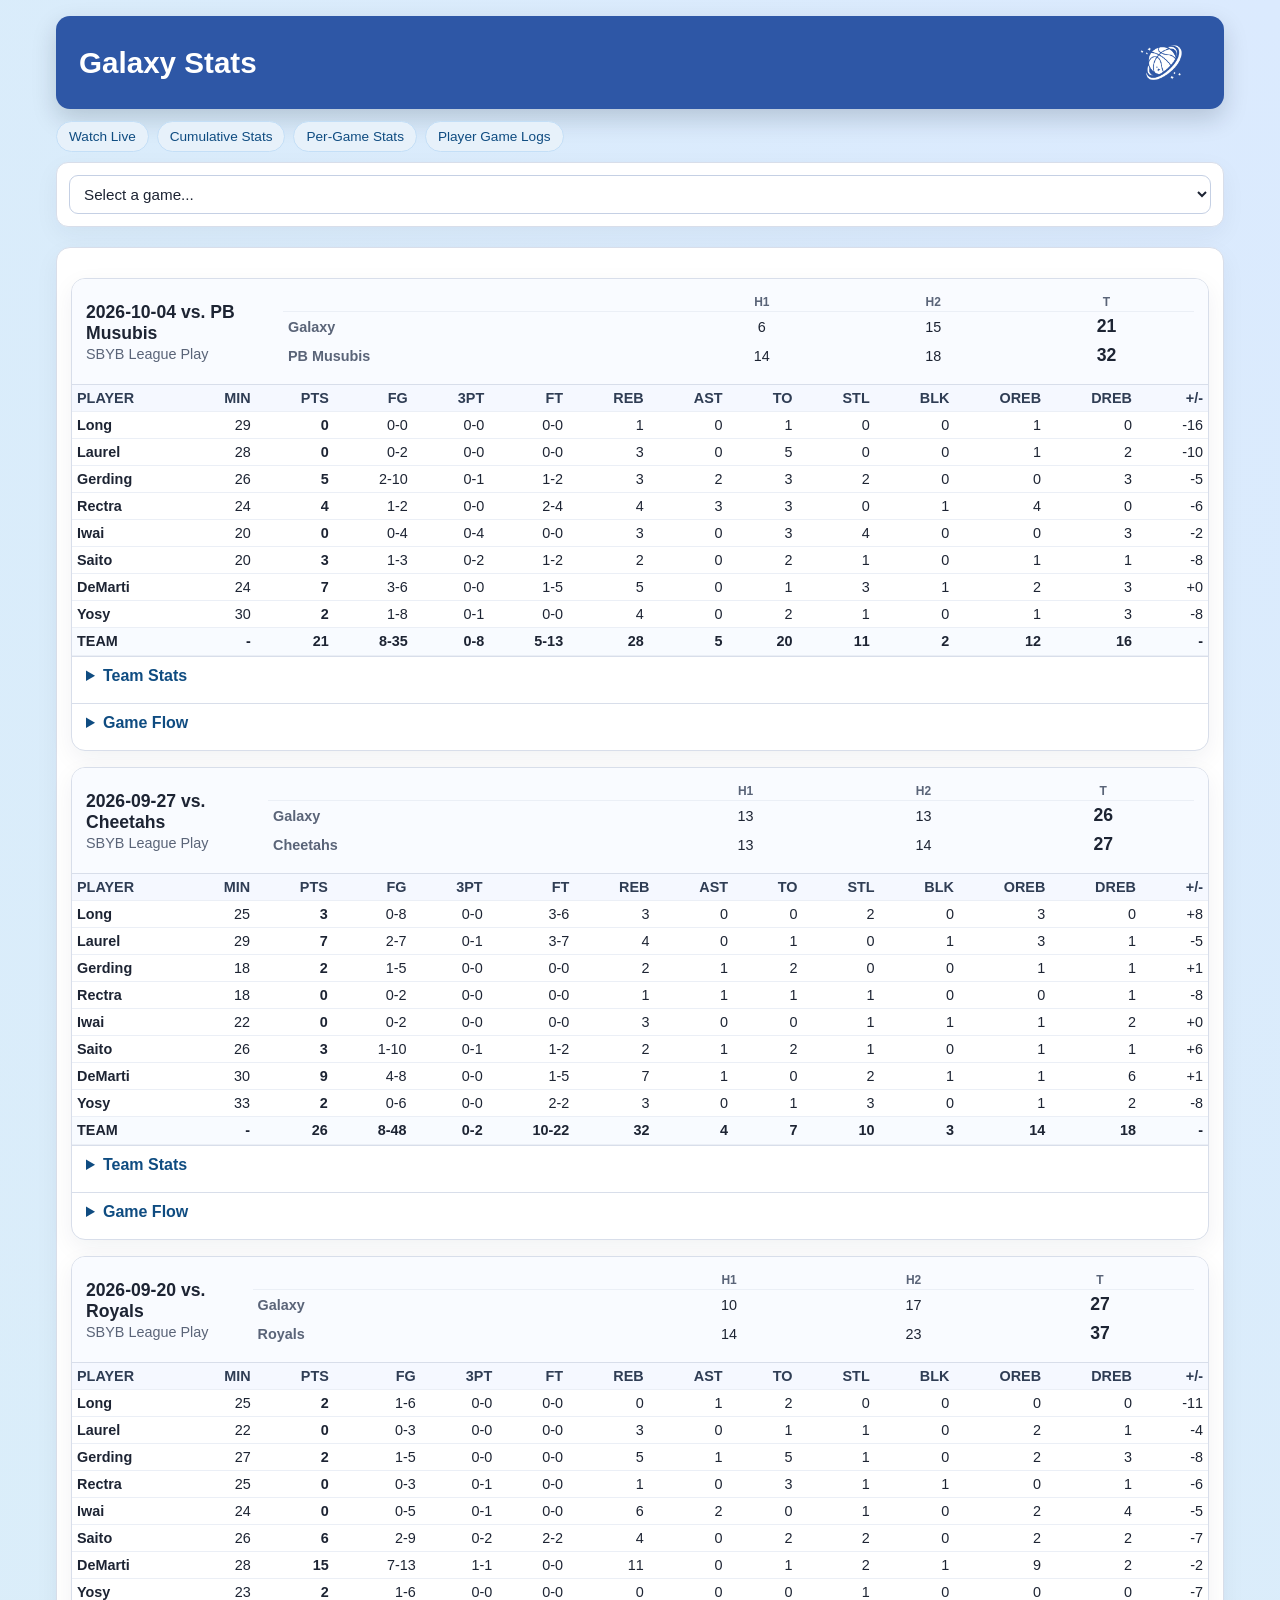
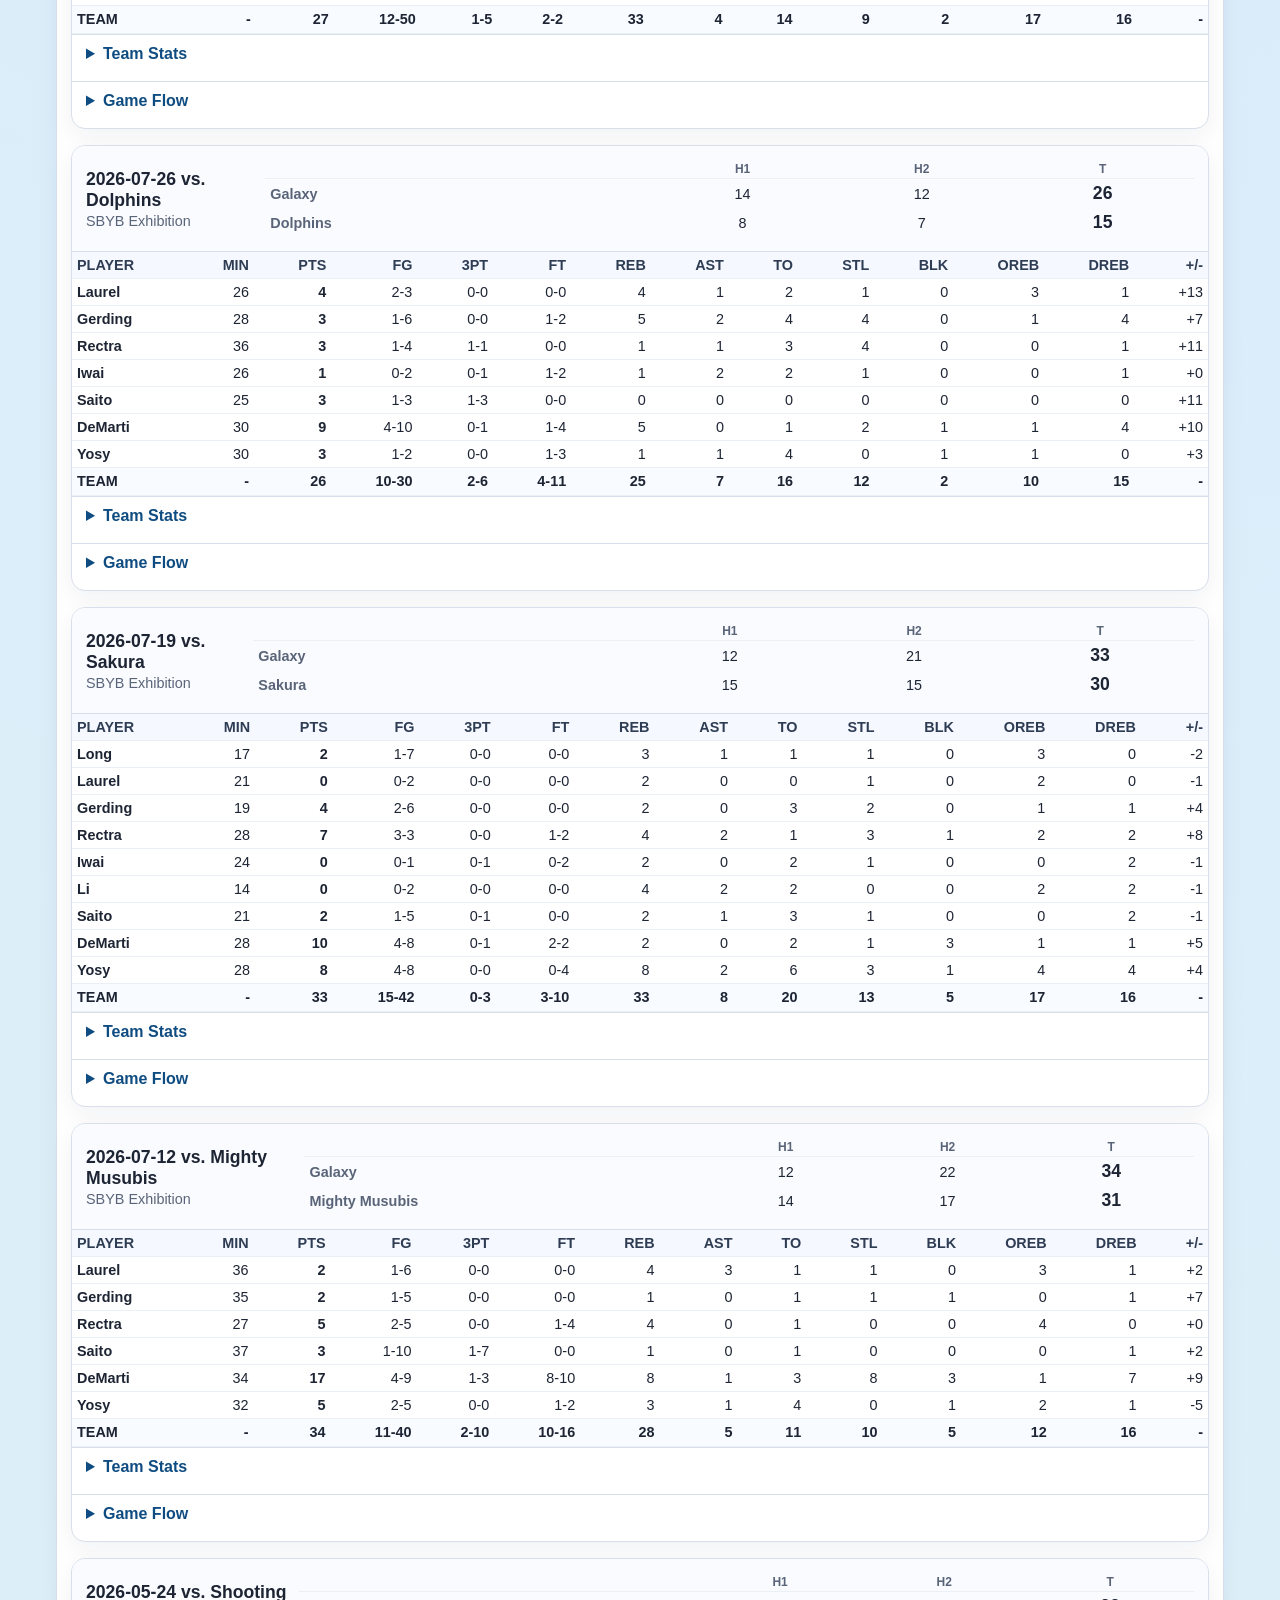
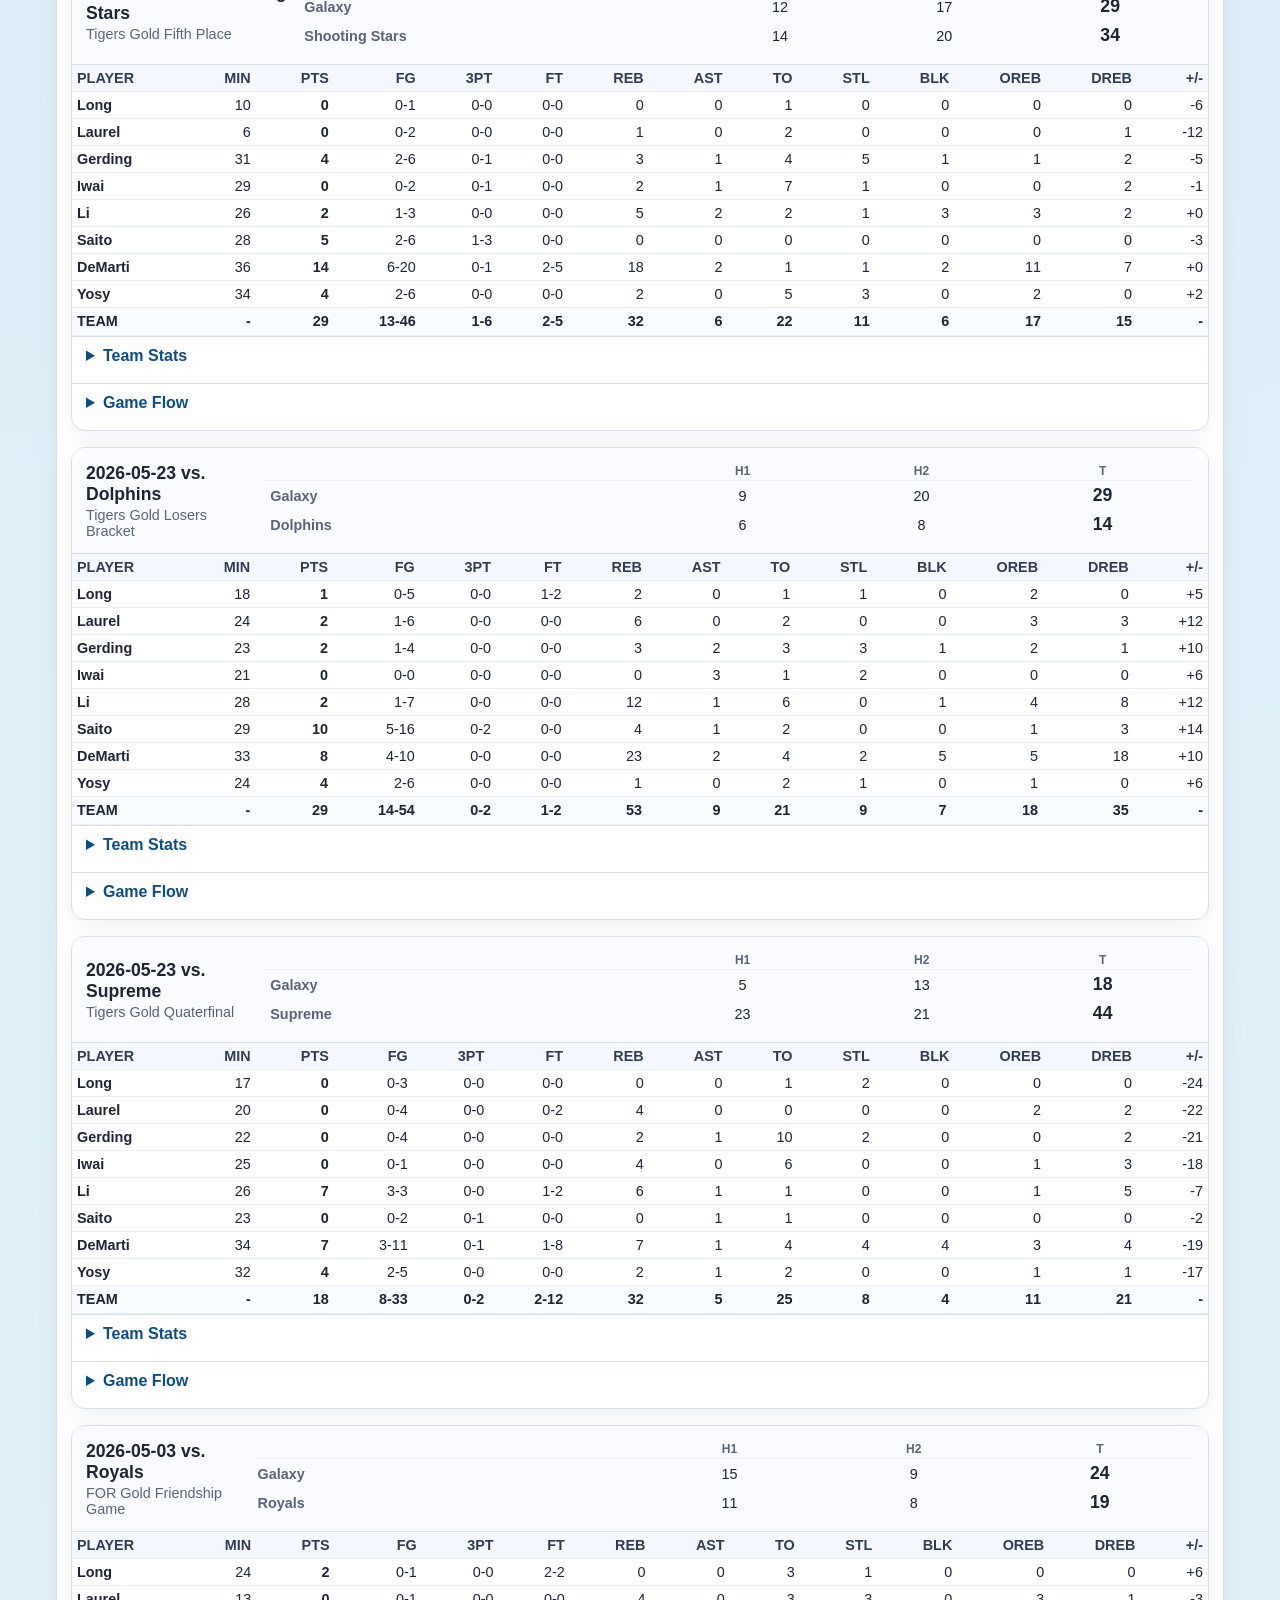
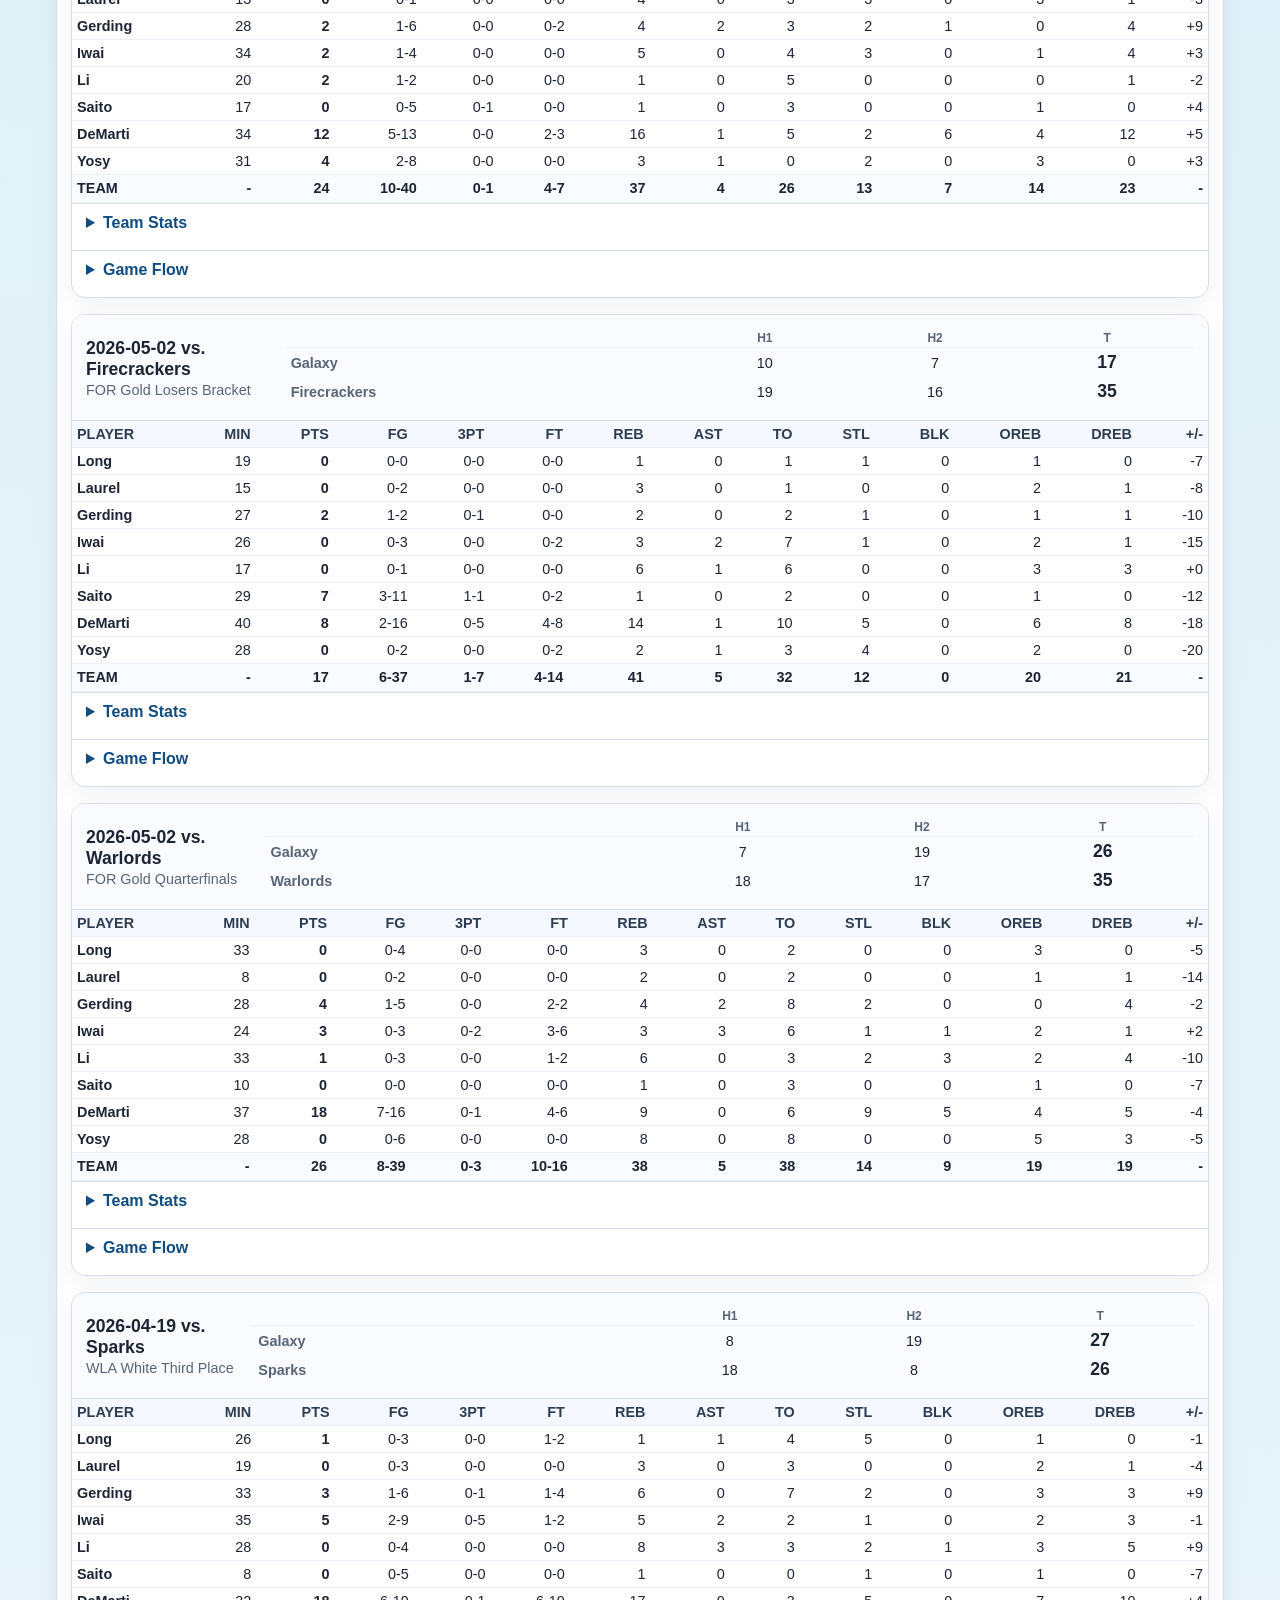
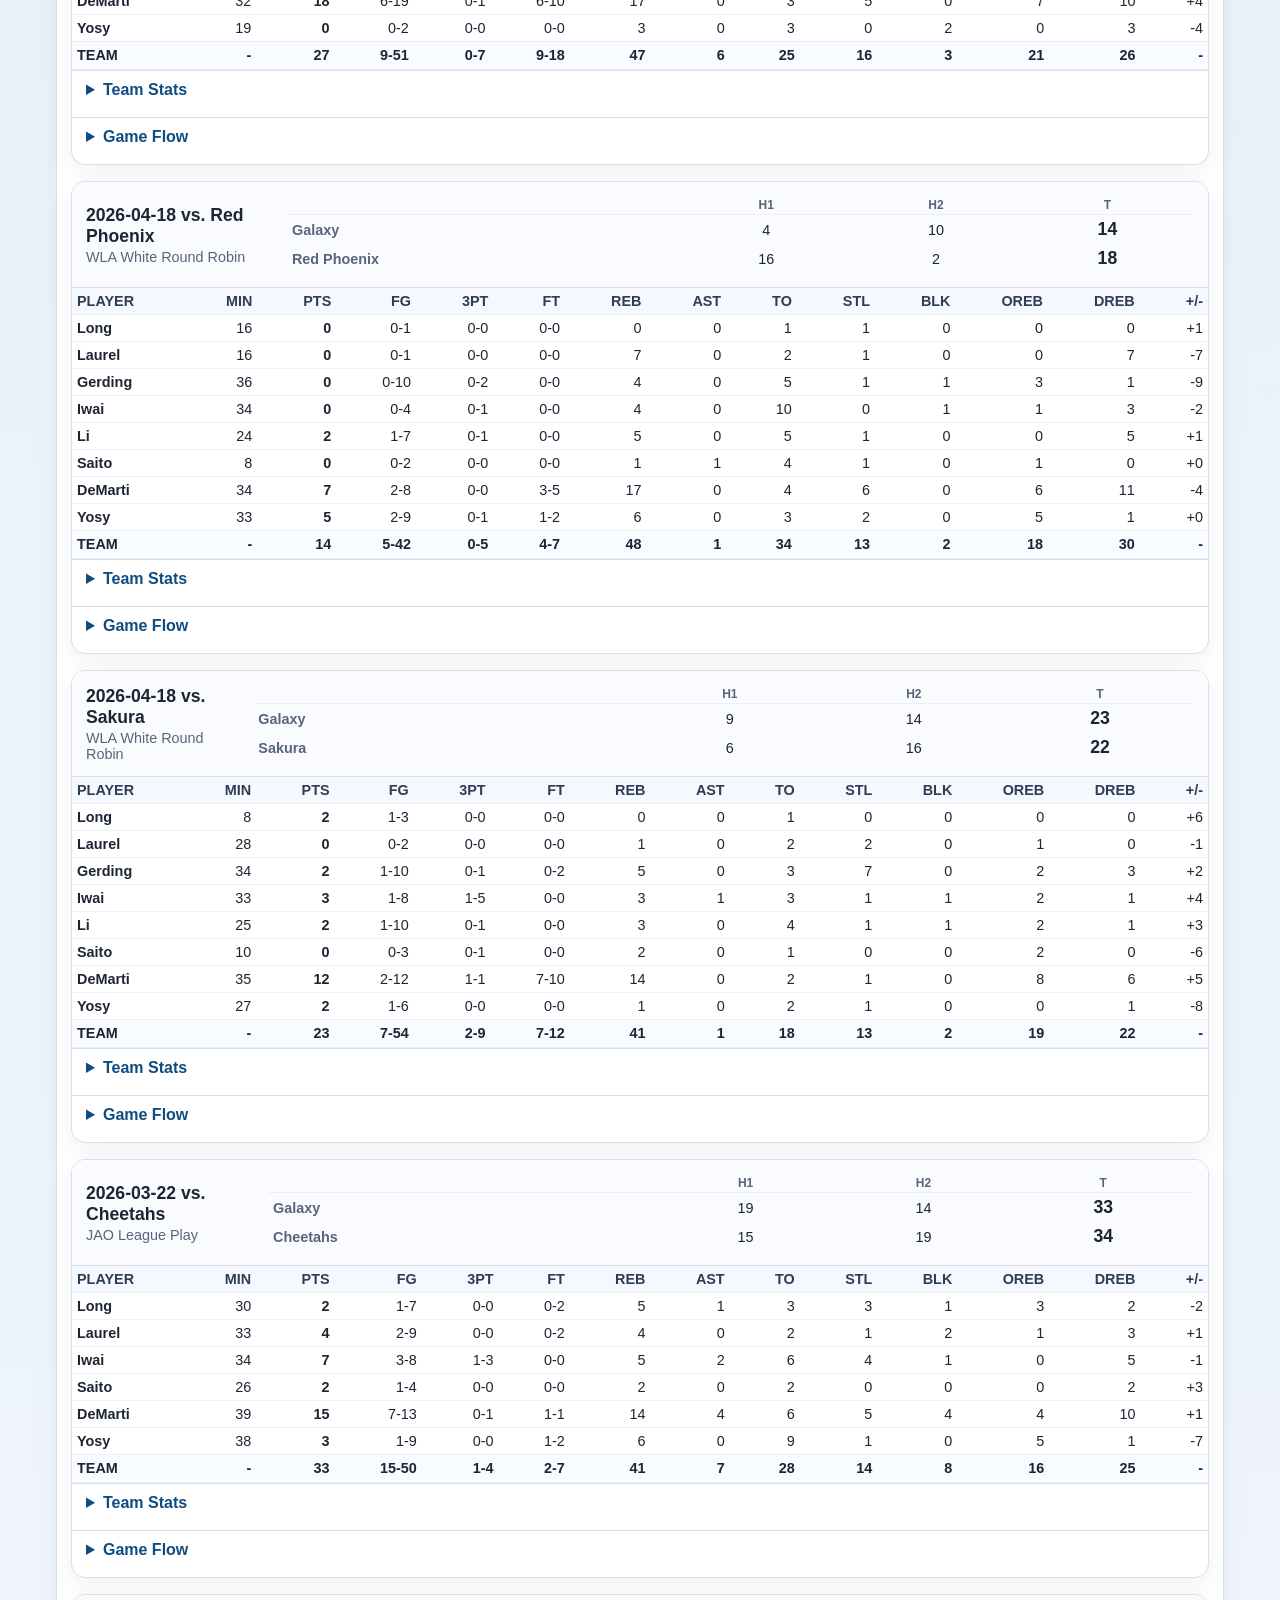
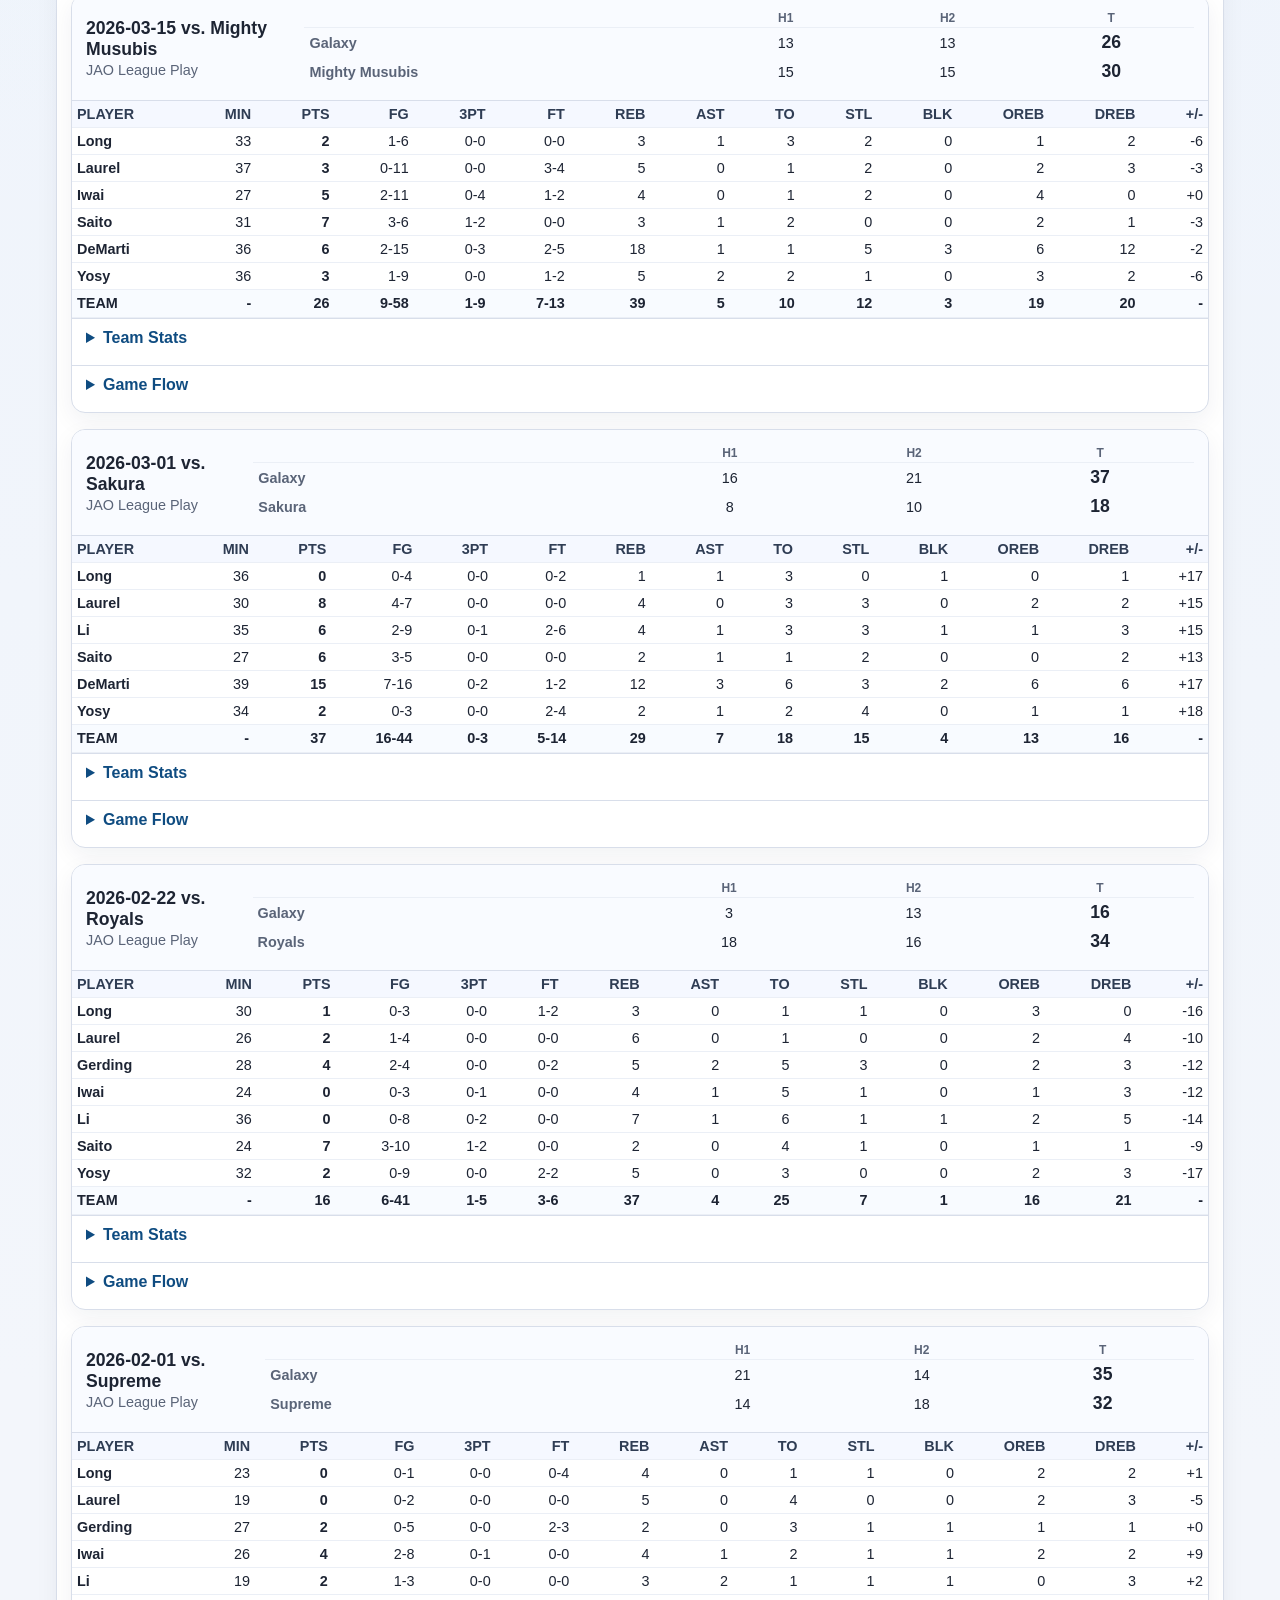
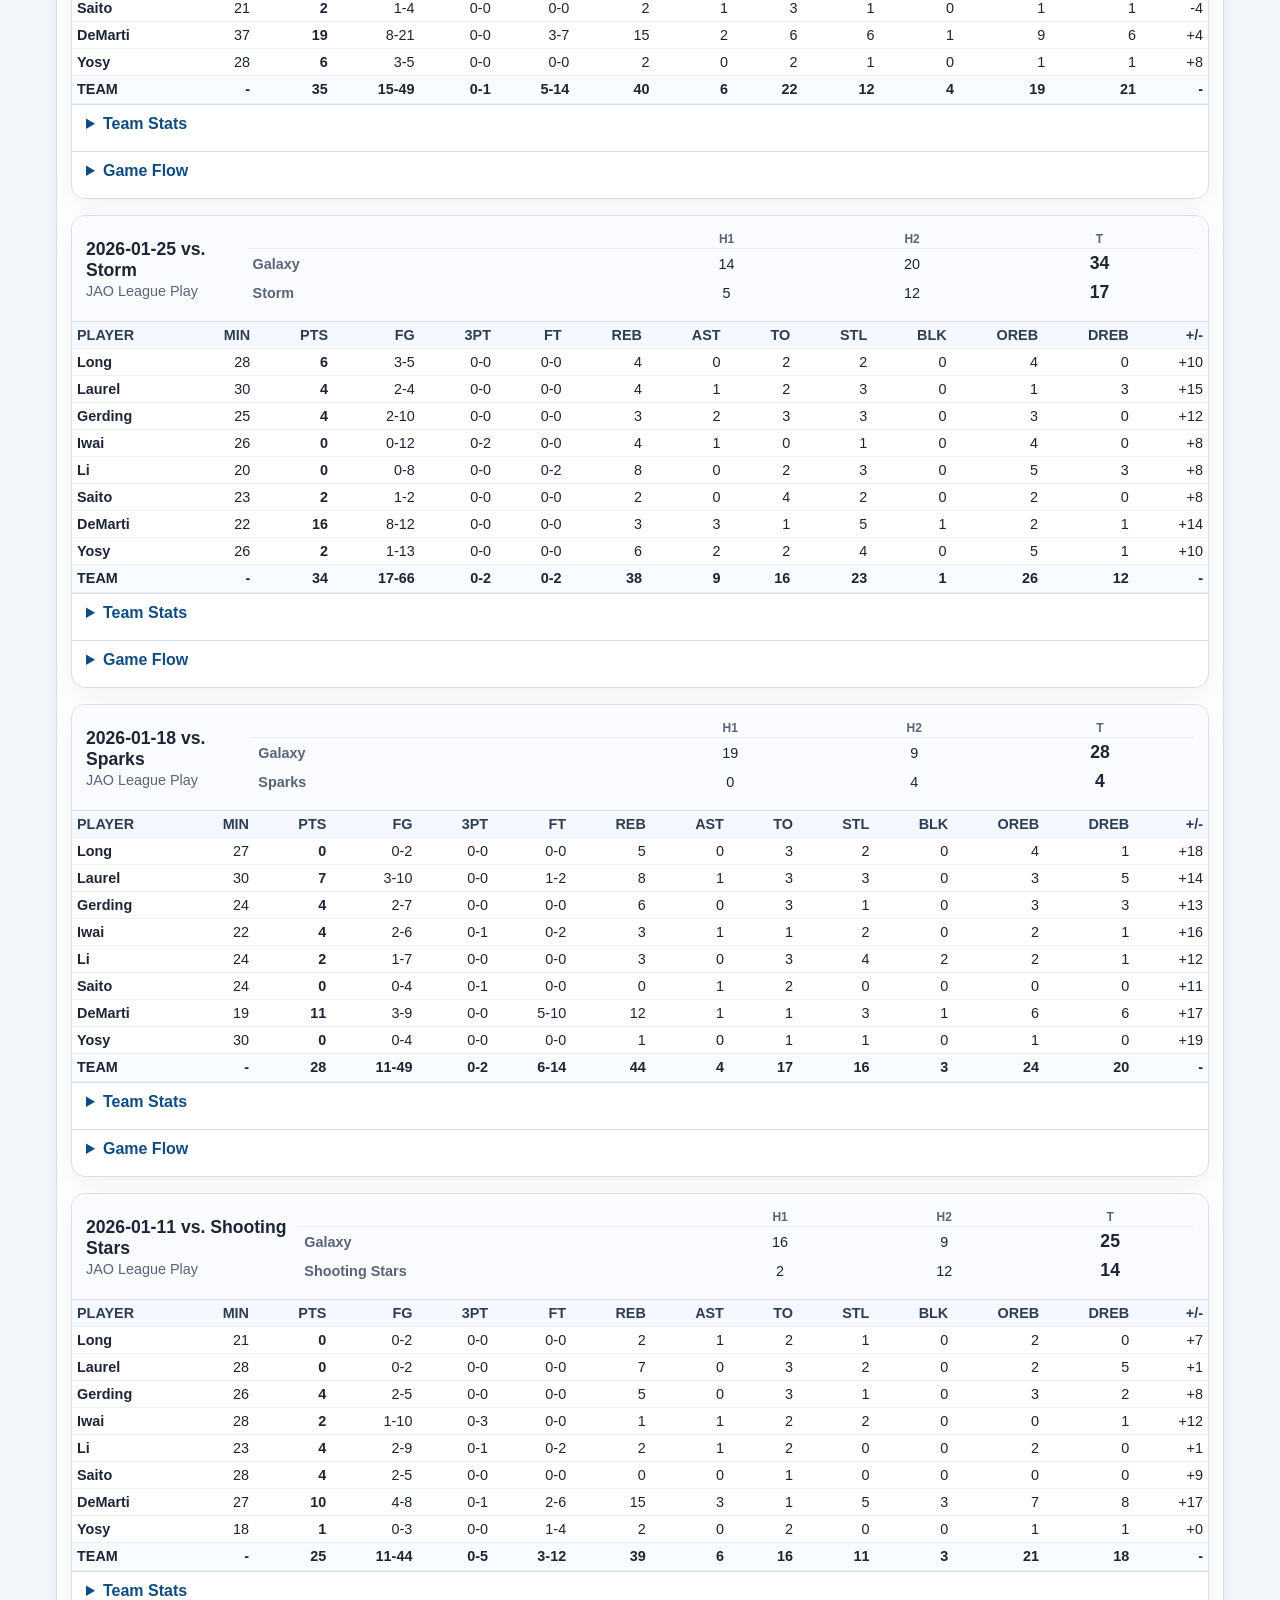
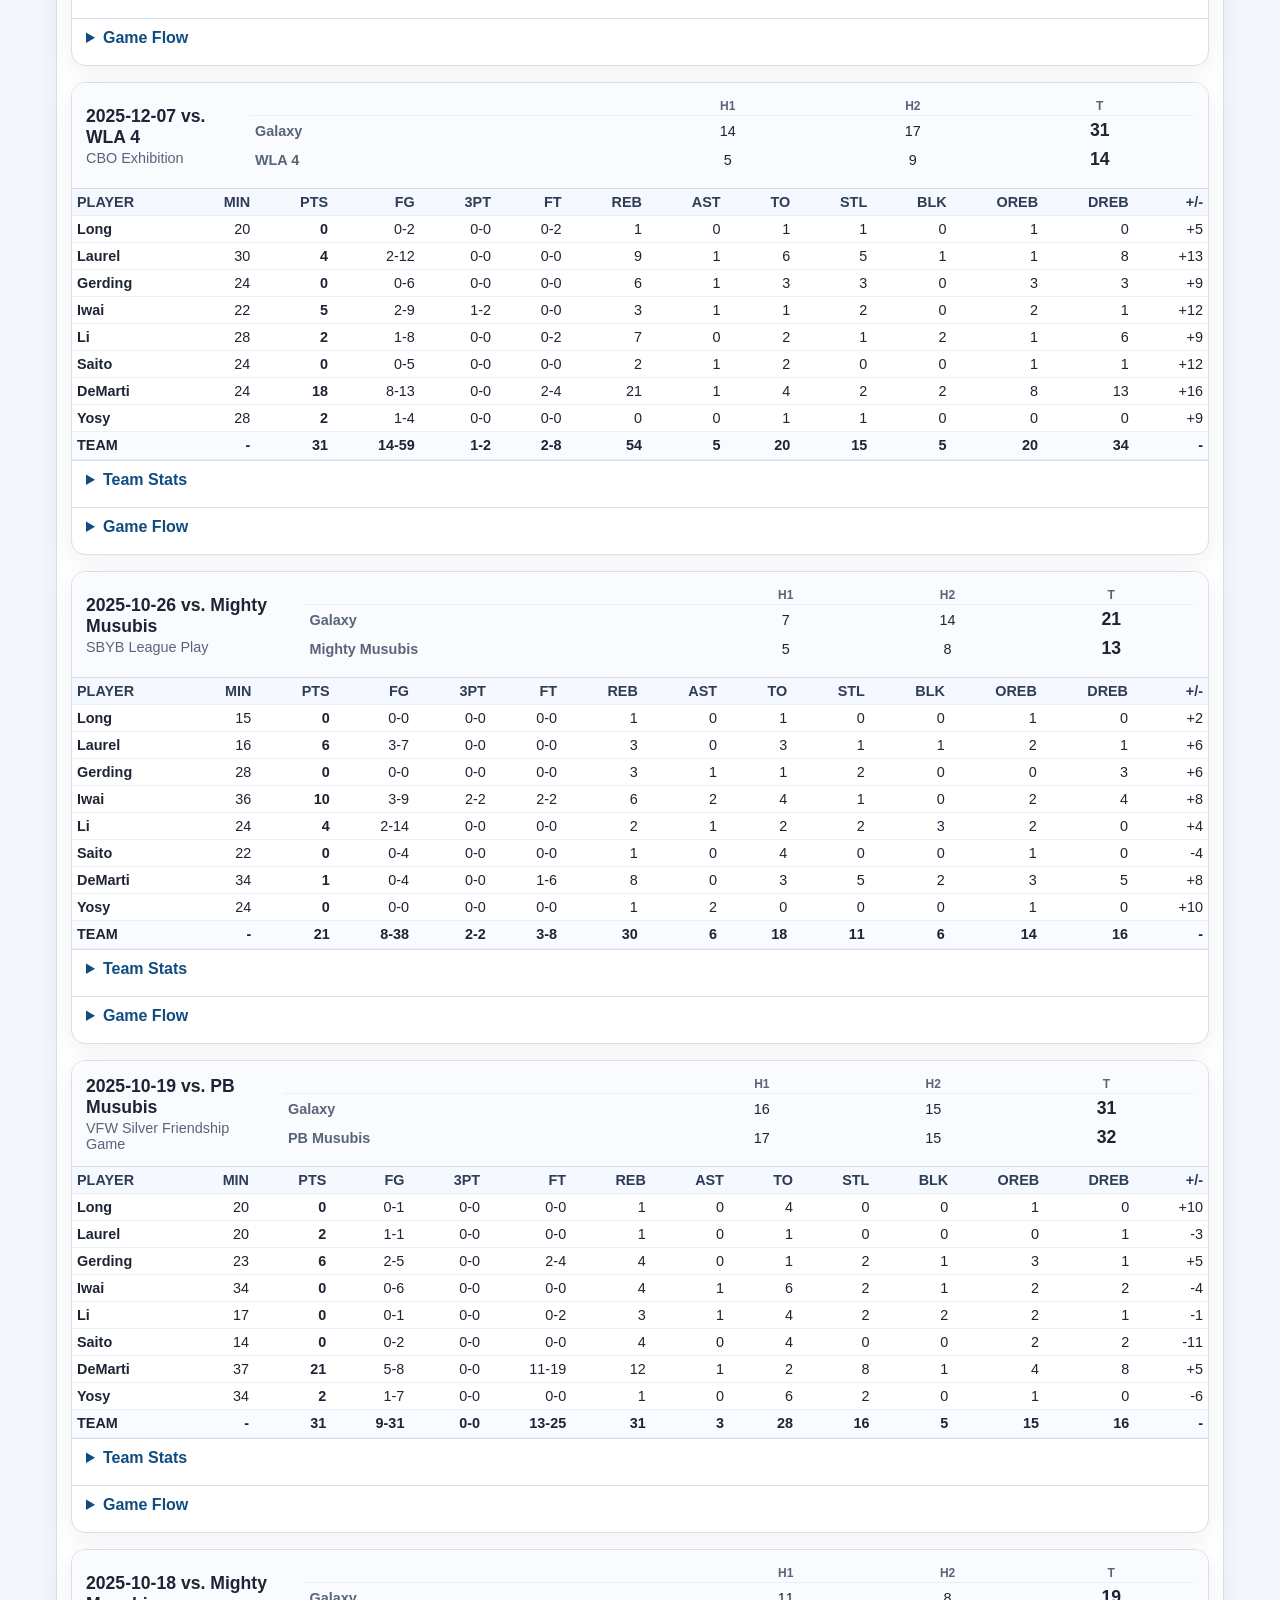
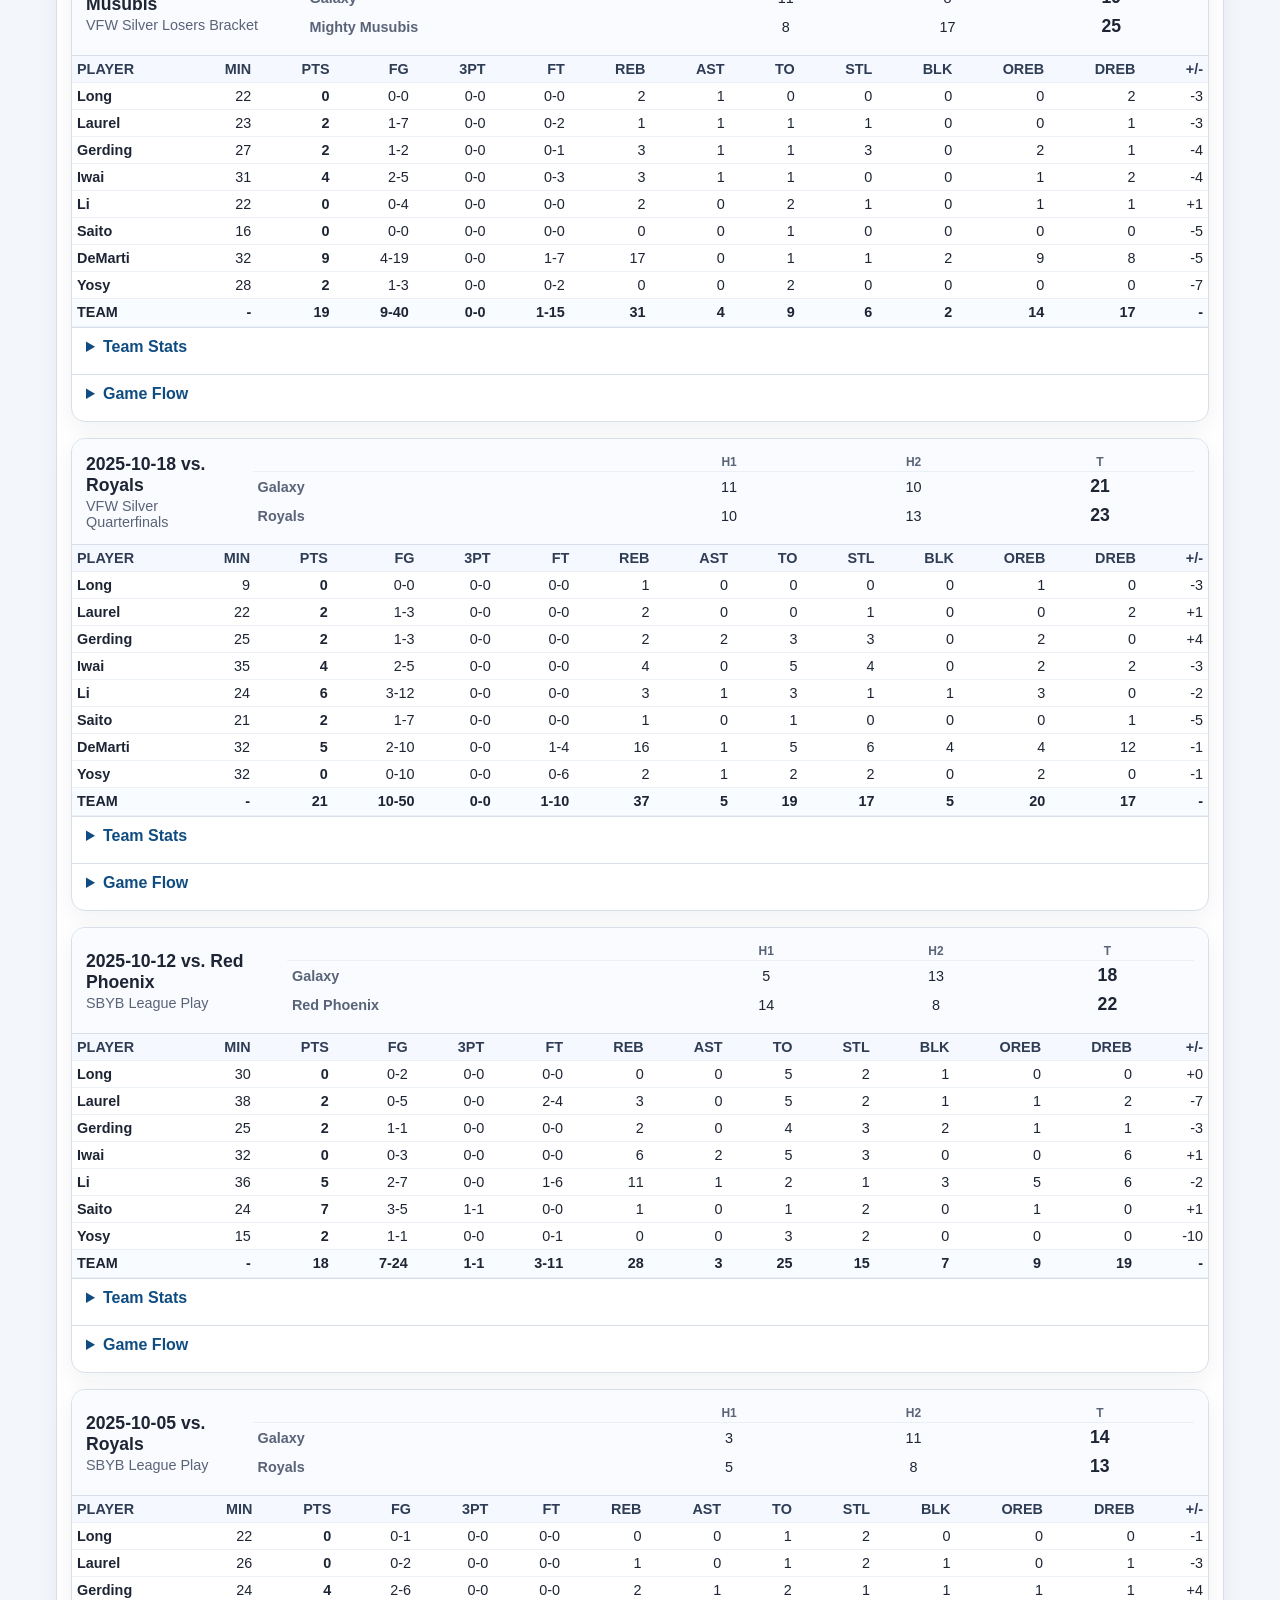
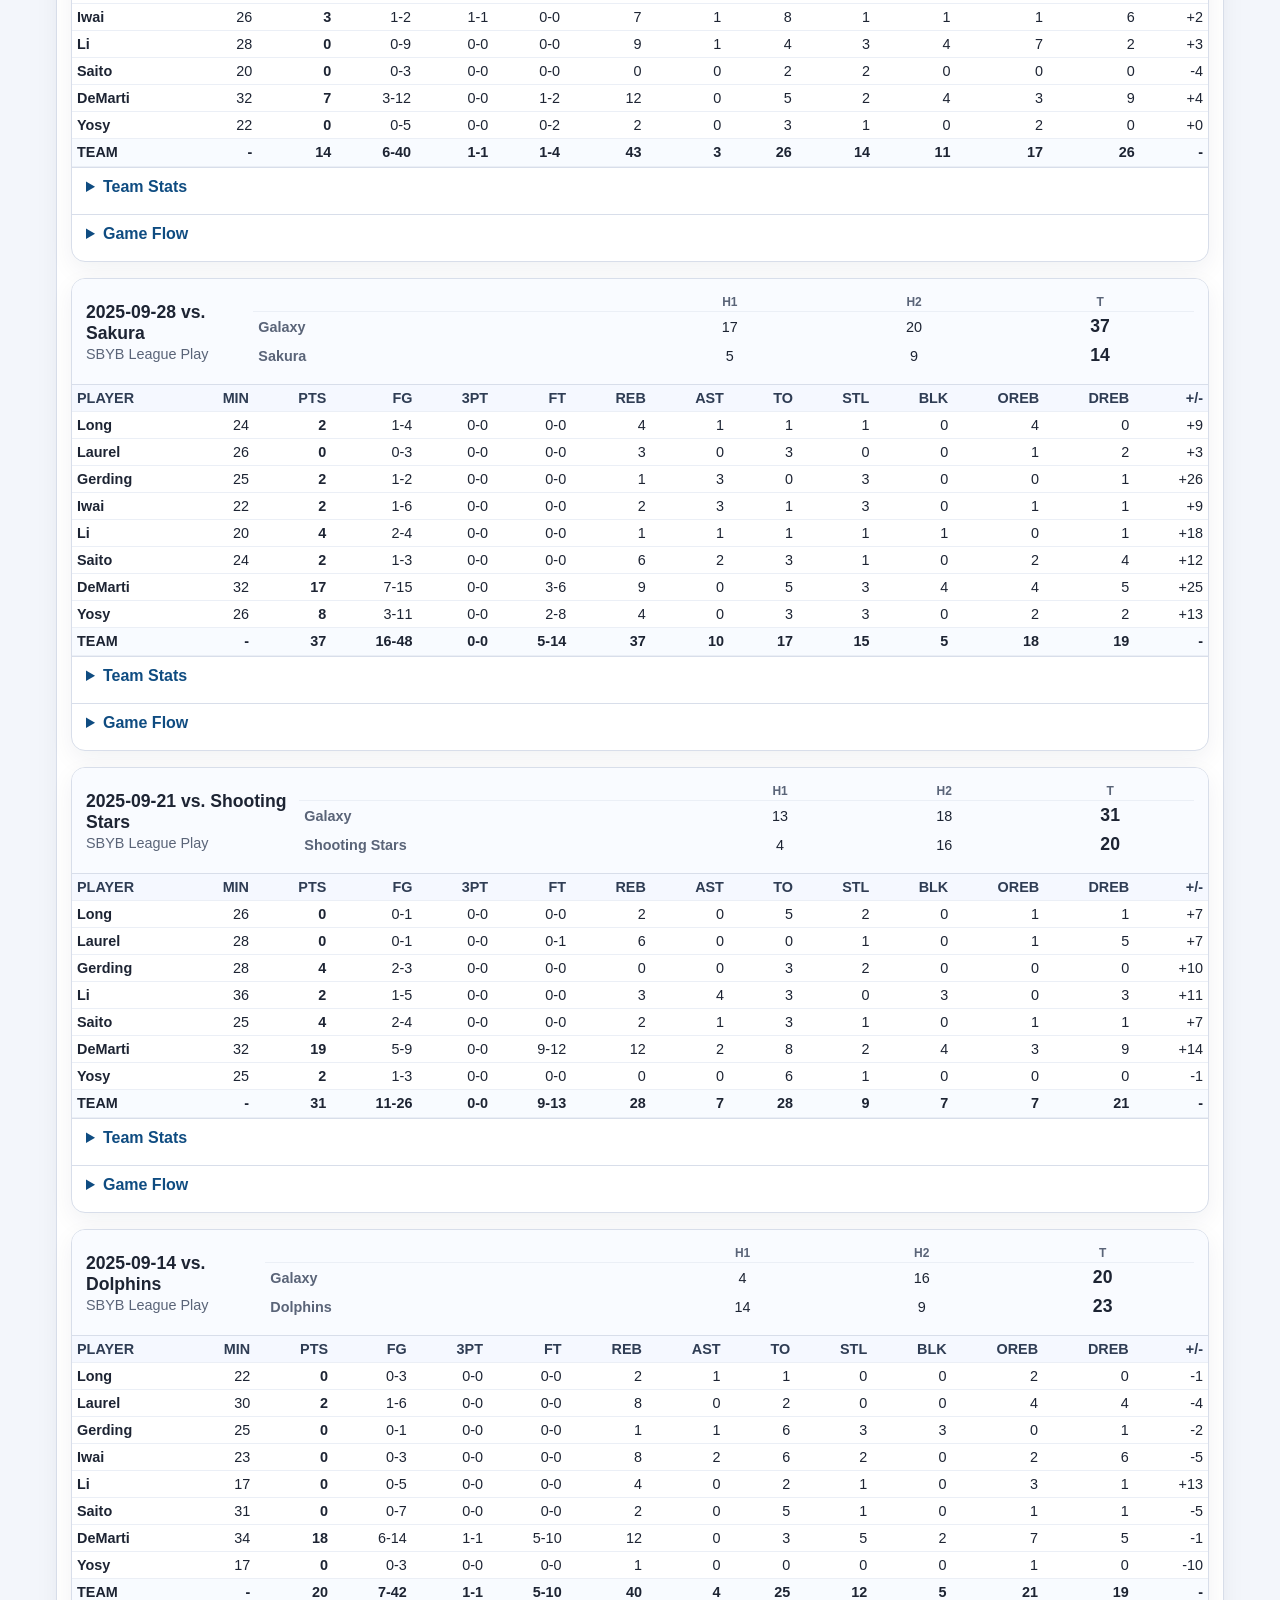
==== commit 1d4033a5: "Add the 2026-10-04 game log." ====
--- a/docs/index.html
+++ b/docs/index.html
@@ -369,12 +369,354 @@
     <section class="jump-control">
       <select id="jump-to-game" aria-label="Jump to game">
         <option value="">Select a game...</option>
-        <option value="20260927-sbyb_league_play-cheetahs">2026-09-27 vs Cheetahs</option><option value="20260920-sbyb_league_play-royals">2026-09-20 vs Royals</option><option value="20260726-sbyb_exhibition-dolphins">2026-07-26 vs Dolphins</option><option value="20260719-sbyb_exhibition-sakura">2026-07-19 vs Sakura</option><option value="20260712-sbyb_exhibition-mighty_musubis">2026-07-12 vs Mighty Musubis</option><option value="20260524-tigers_gold_fifth_place-shooting_stars">2026-05-24 vs Shooting Stars</option><option value="20260523b-tigers_gold_losers_bracket-dolphins">2026-05-23 vs Dolphins</option><option value="20260523a-tigers_gold_quaterfinal-supreme">2026-05-23 vs Supreme</option><option value="20260503-for_gold_friendship_game-royals">2026-05-03 vs Royals</option><option value="20260502b-for_gold_losers_bracket-firecrackers">2026-05-02 vs Firecrackers</option><option value="20260502a-for_gold_quarterfinals-warlords">2026-05-02 vs Warlords</option><option value="20260419-wla_white_third_place-sparks">2026-04-19 vs Sparks</option><option value="20260418b-wla_white_round_robin-red_phoenix">2026-04-18 vs Red Phoenix</option><option value="20260418a-wla_white_round_robin-sakura">2026-04-18 vs Sakura</option><option value="20260322-jao_league_play-cheetahs">2026-03-22 vs Cheetahs</option><option value="20260315-jao_league_play-mighty_musubis">2026-03-15 vs Mighty Musubis</option><option value="20260301-jao_league_play-sakura">2026-03-01 vs Sakura</option><option value="20260222-jao_league_play-royals">2026-02-22 vs Royals</option><option value="20260201-jao_league_play-supreme">2026-02-01 vs Supreme</option><option value="20260125-jao_league_play-storm">2026-01-25 vs Storm</option><option value="20260118-jao_league_play-sparks">2026-01-18 vs Sparks</option><option value="20260111-jao_league_play-shooting_stars">2026-01-11 vs Shooting Stars</option><option value="20251207-cbo_exhibition-wla_4">2025-12-07 vs WLA 4</option><option value="20251026-sbyb_league_play-mighty_musubis">2025-10-26 vs Mighty Musubis</option><option value="20251019-vfw_silver_friendship_game-pb_musubis">2025-10-19 vs PB Musubis</option><option value="20251018b-vfw_silver_losers_bracket-mighty_musubis">2025-10-18 vs Mighty Musubis</option><option value="20251018a-vfw_silver_quarterfinals-royals">2025-10-18 vs Royals</option><option value="20251012-sbyb_league_play-red_phoenix">2025-10-12 vs Red Phoenix</option><option value="20251005-sbyb_league_play-royals">2025-10-05 vs Royals</option><option value="20250928-sbyb_league_play-sakura">2025-09-28 vs Sakura</option><option value="20250921-sbyb_league_play-shooting_stars">2025-09-21 vs Shooting Stars</option><option value="20250914-sbyb_league_play-dolphins">2025-09-14 vs Dolphins</option><option value="20250810-hdlvi_pool_b_championship-royals">2025-08-10 vs Royals</option><option value="20250809b-hdlvi_pool_b_pool_play-pb_musubis">2025-08-09 vs PB Musubis</option><option value="20250809a-hdlvi_pool_b_pool_play-cheetahs">2025-08-09 vs Cheetahs</option><option value="20250525b-tigers_bronze_championship-sakura">2025-05-25 vs Sakura</option><option value="20250525a-tigers_bronze_pool_play-sparks">2025-05-25 vs Sparks</option><option value="20250524-tigers_bronze_pool_play-red_phoenix">2025-05-24 vs Red Phoenix</option><option value="20250504-for_silver_championship-mighty_musubis">2025-05-04 vs Mighty Musubis</option><option value="20250503-for_silver_pool_play-pb_musubis">2025-05-03 vs PB Musubis</option><option value="20250502-for_silver_pool_play-red_phoenix">2025-05-02 vs Red Phoenix</option><option value="20250427-wla_white_round_robin-sakura">2025-04-27 vs Sakura</option><option value="20250426b-wla_white_round_robin-red_phoenix">2025-04-26 vs Red Phoenix</option><option value="20250426a-wla_white_round_robin-pb_musubis">2025-04-26 vs PB Musubis</option><option value="20250323-jao_league_play-sparks">2025-03-23 vs Sparks</option><option value="20250316-jao_league_play-dolphins">2025-03-16 vs Dolphins</option><option value="20250309-jao_league_play-mighty_musubis">2025-03-09 vs Mighty Musubis</option><option value="20250302-jao_league_play-pb_musubis">2025-03-02 vs PB Musubis</option><option value="20250223-jao_league_play-storm">2025-02-23 vs Storm</option><option value="20250202-jao_league_play-sakura">2025-02-02 vs Sakura</option><option value="20250119b-jao_league_play-shooting_stars">2025-01-19 vs Shooting Stars</option><option value="20250119a-jao_league_play-royals">2025-01-19 vs Royals</option>
+        <option value="20261004-sbyb_league_play-pb_musubis">2026-10-04 vs PB Musubis</option><option value="20260927-sbyb_league_play-cheetahs">2026-09-27 vs Cheetahs</option><option value="20260920-sbyb_league_play-royals">2026-09-20 vs Royals</option><option value="20260726-sbyb_exhibition-dolphins">2026-07-26 vs Dolphins</option><option value="20260719-sbyb_exhibition-sakura">2026-07-19 vs Sakura</option><option value="20260712-sbyb_exhibition-mighty_musubis">2026-07-12 vs Mighty Musubis</option><option value="20260524-tigers_gold_fifth_place-shooting_stars">2026-05-24 vs Shooting Stars</option><option value="20260523b-tigers_gold_losers_bracket-dolphins">2026-05-23 vs Dolphins</option><option value="20260523a-tigers_gold_quaterfinal-supreme">2026-05-23 vs Supreme</option><option value="20260503-for_gold_friendship_game-royals">2026-05-03 vs Royals</option><option value="20260502b-for_gold_losers_bracket-firecrackers">2026-05-02 vs Firecrackers</option><option value="20260502a-for_gold_quarterfinals-warlords">2026-05-02 vs Warlords</option><option value="20260419-wla_white_third_place-sparks">2026-04-19 vs Sparks</option><option value="20260418b-wla_white_round_robin-red_phoenix">2026-04-18 vs Red Phoenix</option><option value="20260418a-wla_white_round_robin-sakura">2026-04-18 vs Sakura</option><option value="20260322-jao_league_play-cheetahs">2026-03-22 vs Cheetahs</option><option value="20260315-jao_league_play-mighty_musubis">2026-03-15 vs Mighty Musubis</option><option value="20260301-jao_league_play-sakura">2026-03-01 vs Sakura</option><option value="20260222-jao_league_play-royals">2026-02-22 vs Royals</option><option value="20260201-jao_league_play-supreme">2026-02-01 vs Supreme</option><option value="20260125-jao_league_play-storm">2026-01-25 vs Storm</option><option value="20260118-jao_league_play-sparks">2026-01-18 vs Sparks</option><option value="20260111-jao_league_play-shooting_stars">2026-01-11 vs Shooting Stars</option><option value="20251207-cbo_exhibition-wla_4">2025-12-07 vs WLA 4</option><option value="20251026-sbyb_league_play-mighty_musubis">2025-10-26 vs Mighty Musubis</option><option value="20251019-vfw_silver_friendship_game-pb_musubis">2025-10-19 vs PB Musubis</option><option value="20251018b-vfw_silver_losers_bracket-mighty_musubis">2025-10-18 vs Mighty Musubis</option><option value="20251018a-vfw_silver_quarterfinals-royals">2025-10-18 vs Royals</option><option value="20251012-sbyb_league_play-red_phoenix">2025-10-12 vs Red Phoenix</option><option value="20251005-sbyb_league_play-royals">2025-10-05 vs Royals</option><option value="20250928-sbyb_league_play-sakura">2025-09-28 vs Sakura</option><option value="20250921-sbyb_league_play-shooting_stars">2025-09-21 vs Shooting Stars</option><option value="20250914-sbyb_league_play-dolphins">2025-09-14 vs Dolphins</option><option value="20250810-hdlvi_pool_b_championship-royals">2025-08-10 vs Royals</option><option value="20250809b-hdlvi_pool_b_pool_play-pb_musubis">2025-08-09 vs PB Musubis</option><option value="20250809a-hdlvi_pool_b_pool_play-cheetahs">2025-08-09 vs Cheetahs</option><option value="20250525b-tigers_bronze_championship-sakura">2025-05-25 vs Sakura</option><option value="20250525a-tigers_bronze_pool_play-sparks">2025-05-25 vs Sparks</option><option value="20250524-tigers_bronze_pool_play-red_phoenix">2025-05-24 vs Red Phoenix</option><option value="20250504-for_silver_championship-mighty_musubis">2025-05-04 vs Mighty Musubis</option><option value="20250503-for_silver_pool_play-pb_musubis">2025-05-03 vs PB Musubis</option><option value="20250502-for_silver_pool_play-red_phoenix">2025-05-02 vs Red Phoenix</option><option value="20250427-wla_white_round_robin-sakura">2025-04-27 vs Sakura</option><option value="20250426b-wla_white_round_robin-red_phoenix">2025-04-26 vs Red Phoenix</option><option value="20250426a-wla_white_round_robin-pb_musubis">2025-04-26 vs PB Musubis</option><option value="20250323-jao_league_play-sparks">2025-03-23 vs Sparks</option><option value="20250316-jao_league_play-dolphins">2025-03-16 vs Dolphins</option><option value="20250309-jao_league_play-mighty_musubis">2025-03-09 vs Mighty Musubis</option><option value="20250302-jao_league_play-pb_musubis">2025-03-02 vs PB Musubis</option><option value="20250223-jao_league_play-storm">2025-02-23 vs Storm</option><option value="20250202-jao_league_play-sakura">2025-02-02 vs Sakura</option><option value="20250119b-jao_league_play-shooting_stars">2025-01-19 vs Shooting Stars</option><option value="20250119a-jao_league_play-royals">2025-01-19 vs Royals</option>
       </select>
     </section>
 
     <section>
       
+    <article class="game" id="20261004-sbyb_league_play-pb_musubis">
+      <header class="game-header">
+        <div>
+          <h2>2026-10-04 vs. PB Musubis</h2>
+          <p>SBYB League Play</p>
+        </div>
+        <table class="scoreboard-table">
+          <thead>
+            <tr><th></th><th></th><th>H1</th><th>H2</th><th>T</th></tr>
+          </thead>
+          <tbody>
+            <tr><td>Galaxy</td><td></td><td>6</td><td>15</td><td><strong>21</strong></td></tr>
+            <tr><td>PB Musubis</td><td></td><td>14</td><td>18</td><td><strong>32</strong></td></tr>
+          </tbody>
+        </table>
+      </header>
+      <div class="table-wrap">
+        <table>
+          <thead>
+            <tr>
+              <th class="sticky">PLAYER</th>
+              <th>MIN</th>
+              <th>PTS</th>
+              <th>FG</th>
+              <th>3PT</th>
+              <th>FT</th>
+              <th>REB</th>
+              <th>AST</th>
+              <th>TO</th>
+              <th>STL</th>
+              <th>BLK</th>
+              <th>OREB</th>
+              <th>DREB</th>
+              <th>+/-</th>
+            </tr>
+          </thead>
+          <tbody>
+            
+            <tr>
+              <td class="sticky">Long</td>
+              <td>29</td>
+              <td><strong>0</strong></td>
+              <td>0-0</td>
+              <td>0-0</td>
+              <td>0-0</td>
+              <td>1</td>
+              <td>0</td>
+              <td>1</td>
+              <td>0</td>
+              <td>0</td>
+              <td>1</td>
+              <td>0</td>
+              <td>-16</td>
+            </tr>
+            
+            <tr>
+              <td class="sticky">Laurel</td>
+              <td>28</td>
+              <td><strong>0</strong></td>
+              <td>0-2</td>
+              <td>0-0</td>
+              <td>0-0</td>
+              <td>3</td>
+              <td>0</td>
+              <td>5</td>
+              <td>0</td>
+              <td>0</td>
+              <td>1</td>
+              <td>2</td>
+              <td>-10</td>
+            </tr>
+            
+            <tr>
+              <td class="sticky">Gerding</td>
+              <td>26</td>
+              <td><strong>5</strong></td>
+              <td>2-10</td>
+              <td>0-1</td>
+              <td>1-2</td>
+              <td>3</td>
+              <td>2</td>
+              <td>3</td>
+              <td>2</td>
+              <td>0</td>
+              <td>0</td>
+              <td>3</td>
+              <td>-5</td>
+            </tr>
+            
+            <tr>
+              <td class="sticky">Rectra</td>
+              <td>24</td>
+              <td><strong>4</strong></td>
+              <td>1-2</td>
+              <td>0-0</td>
+              <td>2-4</td>
+              <td>4</td>
+              <td>3</td>
+              <td>3</td>
+              <td>0</td>
+              <td>1</td>
+              <td>4</td>
+              <td>0</td>
+              <td>-6</td>
+            </tr>
+            
+            <tr>
+              <td class="sticky">Iwai</td>
+              <td>20</td>
+              <td><strong>0</strong></td>
+              <td>0-4</td>
+              <td>0-4</td>
+              <td>0-0</td>
+              <td>3</td>
+              <td>0</td>
+              <td>3</td>
+              <td>4</td>
+              <td>0</td>
+              <td>0</td>
+              <td>3</td>
+              <td>-2</td>
+            </tr>
+            
+            <tr>
+              <td class="sticky">Saito</td>
+              <td>20</td>
+              <td><strong>3</strong></td>
+              <td>1-3</td>
+              <td>0-2</td>
+              <td>1-2</td>
+              <td>2</td>
+              <td>0</td>
+              <td>2</td>
+              <td>1</td>
+              <td>0</td>
+              <td>1</td>
+              <td>1</td>
+              <td>-8</td>
+            </tr>
+            
+            <tr>
+              <td class="sticky">DeMarti</td>
+              <td>24</td>
+              <td><strong>7</strong></td>
+              <td>3-6</td>
+              <td>0-0</td>
+              <td>1-5</td>
+              <td>5</td>
+              <td>0</td>
+              <td>1</td>
+              <td>3</td>
+              <td>1</td>
+              <td>2</td>
+              <td>3</td>
+              <td>+0</td>
+            </tr>
+            
+            <tr>
+              <td class="sticky">Yosy</td>
+              <td>30</td>
+              <td><strong>2</strong></td>
+              <td>1-8</td>
+              <td>0-1</td>
+              <td>0-0</td>
+              <td>4</td>
+              <td>0</td>
+              <td>2</td>
+              <td>1</td>
+              <td>0</td>
+              <td>1</td>
+              <td>3</td>
+              <td>-8</td>
+            </tr>
+            
+            <tr class="totals">
+              <td class="sticky">TEAM</td>
+              <td>-</td>
+              <td><strong>21</strong></td>
+              <td>8-35</td>
+              <td>0-8</td>
+              <td>5-13</td>
+              <td>28</td>
+              <td>5</td>
+              <td>20</td>
+              <td>11</td>
+              <td>2</td>
+              <td>12</td>
+              <td>16</td>
+              <td>-</td>
+            </tr>
+          </tbody>
+        </table>
+      </div>
+      
+    <details class="team-stats">
+      <summary>Team Stats</summary>
+      <table class="ts-table">
+        <thead>
+          <tr>
+            <th></th>
+            <th class="ts-val">Galaxy</th>
+            <th class="ts-bar"></th>
+            <th class="ts-val">PB Musubis</th>
+          </tr>
+        </thead>
+        <tbody>
+      <tr>
+        <td>FG</td>
+        <td class="ts-val">8-35</td>
+        <td class="ts-bar">
+          <span class="split-bar" aria-label="Made shots on top, attempts on bottom">
+            <span class="split-row"><span class="bar-g" style="width:16%"></span><span class="bar-o" style="width:84%"></span></span>
+            <span class="split-row"><span class="bar-g" style="width:19%"></span><span class="bar-o" style="width:81%"></span></span>
+          </span></td>
+        <td class="ts-val"><strong>14</strong>-<strong>57</strong></td>
+      </tr>
+      <tr>
+        <td>Field Goal %</td>
+        <td class="ts-val">22.9</td>
+        <td class="ts-bar"><span class="bar-g" style="width:45%"></span><span class="bar-o" style="width:55%"></span></td>
+        <td class="ts-val"><strong>24.6</strong></td>
+      </tr>
+      <tr>
+        <td>3PT</td>
+        <td class="ts-val">0-8</td>
+        <td class="ts-bar">
+          <span class="split-bar" aria-label="Made shots on top, attempts on bottom">
+            <span class="split-row"><span class="bar-o" style="width:100%"></span></span>
+            <span class="split-row"><span class="bar-g" style="width:28%"></span><span class="bar-o" style="width:72%"></span></span>
+          </span></td>
+        <td class="ts-val"><strong>3</strong>-<strong>11</strong></td>
+      </tr>
+      <tr>
+        <td>Three Point %</td>
+        <td class="ts-val">0.0</td>
+        <td class="ts-bar"><span class="bar-o" style="width:100%"></span></td>
+        <td class="ts-val"><strong>27.3</strong></td>
+      </tr>
+      <tr>
+        <td>FT</td>
+        <td class="ts-val"><strong>5</strong>-<strong>13</strong></td>
+        <td class="ts-bar">
+          <span class="split-bar" aria-label="Made shots on top, attempts on bottom">
+            <span class="split-row"><span class="bar-g" style="width:100%"></span></span>
+            <span class="split-row"><span class="bar-g" style="width:100%"></span></span>
+          </span></td>
+        <td class="ts-val">1-2</td>
+      </tr>
+      <tr>
+        <td>Free Throw %</td>
+        <td class="ts-val">38.5</td>
+        <td class="ts-bar"><span class="bar-g" style="width:31%"></span><span class="bar-o" style="width:69%"></span></td>
+        <td class="ts-val"><strong>50.0</strong></td>
+      </tr>
+      <tr>
+        <td>Rebounds</td>
+        <td class="ts-val">28</td>
+        <td class="ts-bar"><span class="bar-g" style="width:23%"></span><span class="bar-o" style="width:77%"></span></td>
+        <td class="ts-val"><strong>42</strong></td>
+      </tr>
+      <tr>
+        <td class="ts-indent">Offensive</td>
+        <td class="ts-val">12</td>
+        <td class="ts-bar"><span class="bar-g" style="width:12%"></span><span class="bar-o" style="width:88%"></span></td>
+        <td class="ts-val"><strong>24</strong></td>
+      </tr>
+      <tr>
+        <td class="ts-indent">Defensive</td>
+        <td class="ts-val">16</td>
+        <td class="ts-bar"><span class="bar-g" style="width:41%"></span><span class="bar-o" style="width:59%"></span></td>
+        <td class="ts-val"><strong>18</strong></td>
+      </tr>
+      <tr>
+        <td>2nd Chance Pts</td>
+        <td class="ts-val">11</td>
+        <td class="ts-bar"><span class="bar-g" style="width:50%"></span><span class="bar-o" style="width:50%"></span></td>
+        <td class="ts-val">11</td>
+      </tr>
+      <tr>
+        <td>Assists</td>
+        <td class="ts-val">5</td>
+        <td class="ts-bar"><span class="bar-na" style="width:100%"></span></td>
+        <td class="ts-val">-</td>
+      </tr>
+      <tr>
+        <td>Steals</td>
+        <td class="ts-val">11</td>
+        <td class="ts-bar"><span class="bar-na" style="width:100%"></span></td>
+        <td class="ts-val">-</td>
+      </tr>
+      <tr>
+        <td>Blocks</td>
+        <td class="ts-val">2</td>
+        <td class="ts-bar"><span class="bar-na" style="width:100%"></span></td>
+        <td class="ts-val">-</td>
+      </tr>
+      <tr>
+        <td>Turnovers</td>
+        <td class="ts-val">20</td>
+        <td class="ts-bar"><span class="bar-g" style="width:30%"></span><span class="bar-o" style="width:70%"></span></td>
+        <td class="ts-val"><strong>15</strong></td>
+      </tr>
+      <tr>
+        <td class="ts-indent">Points Off</td>
+        <td class="ts-val">5</td>
+        <td class="ts-bar"><span class="bar-o" style="width:100%"></span></td>
+        <td class="ts-val"><strong>21</strong></td>
+      </tr>
+        </tbody>
+      </table>
+    </details>
+      <details class="game-flow">
+        <summary>Game Flow</summary>
+        <svg viewBox="0 0 600 220" xmlns="http://www.w3.org/2000/svg" style="width:100%;max-width:600px;height:auto;">
+  <!-- grid -->
+  <line x1="42" y1="188.0" x2="588" y2="188.0" stroke="#eee" stroke-width="0.5"/>
+<line x1="42" y1="158.4" x2="588" y2="158.4" stroke="#eee" stroke-width="0.5"/>
+<line x1="42" y1="128.7" x2="588" y2="128.7" stroke="#eee" stroke-width="0.5"/>
+<line x1="42" y1="99.1" x2="588" y2="99.1" stroke="#eee" stroke-width="0.5"/>
+<line x1="42" y1="69.4" x2="588" y2="69.4" stroke="#eee" stroke-width="0.5"/>
+<line x1="42" y1="39.8" x2="588" y2="39.8" stroke="#eee" stroke-width="0.5"/>
+
+  <!-- zero line -->
+  <line x1="42" y1="105.0" x2="588" y2="105.0" stroke="#ccc" stroke-width="1"/>
+  <!-- half marker -->
+  <line x1="315.0" y1="22" x2="315.0" y2="188" stroke="#ccc" stroke-width="1" stroke-dasharray="4,3"/>
+  <text x="315.0" y="210" text-anchor="middle" font-size="16" fill="#999">Half</text>
+  <!-- filled areas -->
+  <path d="M108.3,105.0 L108.3,105.0 L150.1,93.1 L150.1,105.0Z M150.1,105.0 L150.1,93.1 L152.3,105.0 L152.3,105.0Z M152.3,105.0 L152.3,105.0 L238.7,93.1 L238.7,105.0Z M238.7,105.0 L238.7,93.1 L241.8,105.0 L241.8,105.0Z" fill="#0f4c81" opacity="0.3"/>
+  <path d="M42.0,105.0 L42.0,105.0 L99.5,116.9 L99.5,105.0Z M99.5,105.0 L99.5,116.9 L108.3,105.0 L108.3,105.0Z M241.8,105.0 L241.8,105.0 L267.7,122.8 L267.7,105.0Z M267.7,105.0 L267.7,122.8 L290.7,134.6 L290.7,105.0Z M290.7,105.0 L290.7,134.6 L305.9,140.6 L305.9,105.0Z M305.9,105.0 L305.9,140.6 L312.0,152.4 L312.0,105.0Z M312.0,105.0 L312.0,152.4 L315.0,152.4 L315.0,105.0Z M315.0,105.0 L315.0,152.4 L346.3,164.3 L346.3,105.0Z M346.3,105.0 L346.3,164.3 L352.5,176.1 L352.5,105.0Z M352.5,105.0 L352.5,176.1 L355.9,188.0 L355.9,105.0Z M355.9,105.0 L355.9,188.0 L367.9,176.1 L367.9,105.0Z M367.9,105.0 L367.9,176.1 L372.7,170.2 L372.7,105.0Z M372.7,105.0 L372.7,170.2 L411.0,188.0 L411.0,105.0Z M411.0,105.0 L411.0,188.0 L421.8,176.1 L421.8,105.0Z M421.8,105.0 L421.8,176.1 L448.8,170.2 L448.8,105.0Z M448.8,105.0 L448.8,170.2 L466.4,158.4 L466.4,105.0Z M466.4,105.0 L466.4,158.4 L491.0,170.2 L491.0,105.0Z M491.0,105.0 L491.0,170.2 L492.9,164.3 L492.9,105.0Z M492.9,105.0 L492.9,164.3 L514.5,182.1 L514.5,105.0Z M514.5,105.0 L514.5,182.1 L518.9,170.2 L518.9,105.0Z M518.9,105.0 L518.9,170.2 L531.5,164.3 L531.5,105.0Z M531.5,105.0 L531.5,164.3 L561.0,176.1 L561.0,105.0Z M561.0,105.0 L561.0,176.1 L566.2,188.0 L566.2,105.0Z M566.2,105.0 L566.2,188.0 L572.1,182.1 L572.1,105.0Z M572.1,105.0 L572.1,182.1 L583.5,170.2 L583.5,105.0Z M583.5,105.0 L583.5,170.2 L588.0,170.2 L588.0,105.0Z" fill="#c44040" opacity="0.3"/>
+  <!-- line -->
+  <polyline points="42.0,105.0 99.5,116.9 108.3,105.0 150.1,93.1 152.3,105.0 238.7,93.1 241.8,105.0 267.7,122.8 290.7,134.6 305.9,140.6 312.0,152.4 315.0,152.4 346.3,164.3 352.5,176.1 355.9,188.0 367.9,176.1 372.7,170.2 411.0,188.0 421.8,176.1 448.8,170.2 466.4,158.4 491.0,170.2 492.9,164.3 514.5,182.1 518.9,170.2 531.5,164.3 561.0,176.1 566.2,188.0 572.1,182.1 583.5,170.2 588.0,170.2" fill="none" stroke="#333" stroke-width="1.5" stroke-linejoin="round"/>
+  <!-- labels -->
+  <text x="36" y="28.0" text-anchor="end" font-size="18" font-weight="bold" fill="#999">+14</text>
+<text x="36" y="111.0" text-anchor="end" font-size="18" font-weight="bold" fill="#999">0</text>
+<text x="36" y="194.0" text-anchor="end" font-size="18" font-weight="bold" fill="#999">-14</text>
+
+  <!-- x-axis labels -->
+</svg>
+      </details>
+    </article>
+    
     <article class="game" id="20260927-sbyb_league_play-cheetahs">
       <header class="game-header">
         <div>
@@ -17884,8 +18226,8 @@
             
             <tr>
               <td class="sticky">Long</td>
-              <td>48</td>
-              <td>1070</td>
+              <td>49</td>
+              <td>1099</td>
               <td>29</td>
               <td>10</td>
               <td>99</td>
@@ -17896,99 +18238,99 @@
               <td>9</td>
               <td>27</td>
               <td>33.3</td>
-              <td>75</td>
+              <td>76</td>
               <td>14</td>
               <td>47</td>
               <td>4</td>
-              <td>91</td>
+              <td>92</td>
               <td>0.15</td>
             </tr>
             
             <tr>
               <td class="sticky">Laurel</td>
-              <td>52</td>
-              <td>1245</td>
+              <td>53</td>
+              <td>1273</td>
               <td>71</td>
               <td>30</td>
-              <td>181</td>
-              <td>16.6</td>
+              <td>183</td>
+              <td>16.4</td>
               <td>0</td>
               <td>1</td>
               <td>0.0</td>
               <td>11</td>
               <td>30</td>
               <td>36.7</td>
-              <td>184</td>
+              <td>187</td>
               <td>13</td>
               <td>47</td>
               <td>12</td>
-              <td>93</td>
-              <td>0.14</td>
+              <td>98</td>
+              <td>0.13</td>
             </tr>
             
             <tr>
               <td class="sticky">Gerding</td>
+              <td>50</td>
+              <td>1340</td>
+              <td>109</td>
               <td>49</td>
-              <td>1314</td>
-              <td>104</td>
-              <td>47</td>
-              <td>242</td>
+              <td>252</td>
               <td>19.4</td>
               <td>0</td>
+              <td>7</td>
+              <td>0.0</td>
+              <td>11</td>
+              <td>26</td>
+              <td>42.3</td>
+              <td>168</td>
+              <td>44</td>
+              <td>123</td>
+              <td>24</td>
+              <td>193</td>
+              <td>0.23</td>
+            </tr>
+            
+            <tr>
+              <td class="sticky">Rectra</td>
               <td>6</td>
-              <td>0.0</td>
+              <td>158</td>
+              <td>19</td>
+              <td>7</td>
+              <td>19</td>
+              <td>36.8</td>
+              <td>1</td>
+              <td>2</td>
+              <td>50.0</td>
+              <td>4</td>
               <td>10</td>
-              <td>24</td>
-              <td>41.7</td>
-              <td>165</td>
-              <td>42</td>
-              <td>121</td>
-              <td>24</td>
-              <td>190</td>
-              <td>0.22</td>
-            </tr>
-            
-            <tr>
-              <td class="sticky">Rectra</td>
-              <td>5</td>
-              <td>134</td>
+              <td>40.0</td>
               <td>15</td>
-              <td>6</td>
-              <td>17</td>
-              <td>35.3</td>
-              <td>1</td>
-              <td>2</td>
-              <td>50.0</td>
-              <td>2</td>
-              <td>6</td>
-              <td>33.3</td>
-              <td>11</td>
-              <td>4</td>
+              <td>7</td>
               <td>9</td>
-              <td>2</td>
-              <td>9</td>
-              <td>0.44</td>
+              <td>3</td>
+              <td>12</td>
+              <td>0.58</td>
             </tr>
             
             <tr>
               <td class="sticky">Iwai</td>
-              <td>48</td>
-              <td>1391</td>
+              <td>49</td>
+              <td>1411</td>
               <td>103</td>
               <td>41</td>
-              <td>254</td>
-              <td>16.1</td>
+              <td>258</td>
+              <td>15.9</td>
               <td>6</td>
-              <td>37</td>
-              <td>16.2</td>
+              <td>41</td>
+              <td>14.6</td>
               <td>15</td>
               <td>44</td>
               <td>34.1</td>
-              <td>190</td>
+              <td>193</td>
               <td>64</td>
-              <td>69</td>
+              <td>73</td>
               <td>23</td>
-              <td>188</td>
+              <td>191</td>
               <td>0.34</td>
             </tr>
             
@@ -18016,110 +18358,110 @@
             
             <tr>
               <td class="sticky">Saito</td>
+              <td>52</td>
+              <td>1170</td>
+              <td>106</td>
+              <td>47</td>
+              <td>214</td>
+              <td>22.0</td>
+              <td>7</td>
+              <td>31</td>
+              <td>22.6</td>
+              <td>5</td>
+              <td>14</td>
+              <td>35.7</td>
+              <td>86</td>
+              <td>17</td>
+              <td>28</td>
+              <td>1</td>
+              <td>134</td>
+              <td>0.13</td>
+            </tr>
+            
+            <tr>
+              <td class="sticky">DeMarti</td>
               <td>51</td>
-              <td>1150</td>
-              <td>103</td>
-              <td>46</td>
-              <td>211</td>
-              <td>21.8</td>
-              <td>7</td>
-              <td>29</td>
-              <td>24.1</td>
-              <td>4</td>
-              <td>12</td>
-              <td>33.3</td>
-              <td>84</td>
-              <td>17</td>
-              <td>27</td>
-              <td>1</td>
-              <td>132</td>
-              <td>0.13</td>
-            </tr>
-            
-            <tr>
-              <td class="sticky">DeMarti</td>
-              <td>50</td>
-              <td>1664</td>
-              <td>614</td>
-              <td>247</td>
-              <td>677</td>
-              <td>36.5</td>
+              <td>1688</td>
+              <td>621</td>
+              <td>250</td>
+              <td>683</td>
+              <td>36.6</td>
               <td>4</td>
               <td>24</td>
               <td>16.7</td>
-              <td>116</td>
-              <td>266</td>
-              <td>43.6</td>
-              <td>695</td>
+              <td>117</td>
+              <td>271</td>
+              <td>43.2</td>
+              <td>700</td>
               <td>44</td>
-              <td>170</td>
-              <td>147</td>
-              <td>167</td>
+              <td>173</td>
+              <td>148</td>
+              <td>168</td>
               <td>0.26</td>
             </tr>
             
             <tr>
               <td class="sticky">Yosy</td>
-              <td>51</td>
-              <td>1415</td>
-              <td>103</td>
-              <td>44</td>
-              <td>255</td>
-              <td>17.3</td>
-              <td>0</td>
-              <td>1</td>
+              <td>52</td>
+              <td>1445</td>
+              <td>105</td>
+              <td>45</td>
+              <td>263</td>
+              <td>17.1</td>
+              <td>0</td>
+              <td>2</td>
               <td>0.0</td>
               <td>15</td>
               <td>61</td>
               <td>24.6</td>
-              <td>120</td>
+              <td>124</td>
               <td>18</td>
-              <td>67</td>
+              <td>68</td>
               <td>7</td>
-              <td>147</td>
+              <td>149</td>
               <td>0.12</td>
             </tr>
             
             <tr class="totals">
               <td class="sticky">Galaxy</td>
-              <td>52</td>
+              <td>53</td>
               <td>-</td>
-              <td>1223</td>
-              <td>505</td>
-              <td>2165</td>
+              <td>1244</td>
+              <td>513</td>
+              <td>2200</td>
               <td>23.3</td>
               <td>18</td>
-              <td>106</td>
-              <td>17.0</td>
-              <td>195</td>
-              <td>520</td>
+              <td>114</td>
+              <td>15.8</td>
+              <td>200</td>
+              <td>533</td>
               <td>37.5</td>
-              <td>1946</td>
-              <td>248</td>
-              <td>605</td>
-              <td>268</td>
-              <td>1147</td>
+              <td>1974</td>
+              <td>253</td>
+              <td>616</td>
+              <td>270</td>
+              <td>1167</td>
               <td>0.22</td>
             </tr>
             <tr class="totals opponent">
               <td class="sticky">Opponent</td>
-              <td>52</td>
+              <td>53</td>
               <td>-</td>
-              <td>1125</td>
-              <td>473</td>
-              <td>2420</td>
-              <td>19.5</td>
-              <td>26</td>
-              <td>94</td>
-              <td>27.7</td>
-              <td>153</td>
-              <td>393</td>
-              <td>38.9</td>
-              <td>1679</td>
+              <td>1157</td>
+              <td>487</td>
+              <td>2477</td>
+              <td>19.7</td>
+              <td>29</td>
+              <td>105</td>
+              <td>27.6</td>
+              <td>154</td>
+              <td>395</td>
+              <td>39.0</td>
+              <td>1721</td>
               <td>-</td>
               <td>-</td>
               <td>-</td>
-              <td>957</td>
+              <td>972</td>
               <td>-</td>
             </tr>
           </tbody>
@@ -18159,11 +18501,11 @@
             
             <tr>
               <td class="sticky">Long</td>
-              <td>48</td>
-              <td>22.3</td>
+              <td>49</td>
+              <td>22.4</td>
               <td>0.6</td>
               <td>0.2</td>
-              <td>2.1</td>
+              <td>2.0</td>
               <td>10.1</td>
               <td>0.0</td>
               <td>0.0</td>
@@ -18181,12 +18523,12 @@
             
             <tr>
               <td class="sticky">Laurel</td>
-              <td>52</td>
-              <td>23.9</td>
-              <td>1.4</td>
+              <td>53</td>
+              <td>24.0</td>
+              <td>1.3</td>
               <td>0.6</td>
               <td>3.5</td>
-              <td>16.6</td>
+              <td>16.4</td>
               <td>0.0</td>
               <td>0.0</td>
               <td>0.0</td>
@@ -18198,70 +18540,70 @@
               <td>0.9</td>
               <td>0.2</td>
               <td>1.8</td>
-              <td>0.14</td>
+              <td>0.13</td>
             </tr>
             
             <tr>
               <td class="sticky">Gerding</td>
-              <td>49</td>
+              <td>50</td>
               <td>26.8</td>
-              <td>2.1</td>
+              <td>2.2</td>
               <td>1.0</td>
-              <td>4.9</td>
+              <td>5.0</td>
               <td>19.4</td>
               <td>0.0</td>
               <td>0.1</td>
               <td>0.0</td>
               <td>0.2</td>
               <td>0.5</td>
-              <td>41.7</td>
+              <td>42.3</td>
               <td>3.4</td>
               <td>0.9</td>
               <td>2.5</td>
               <td>0.5</td>
               <td>3.9</td>
-              <td>0.22</td>
+              <td>0.23</td>
             </tr>
             
             <tr>
               <td class="sticky">Rectra</td>
-              <td>5</td>
-              <td>26.8</td>
-              <td>3.0</td>
+              <td>6</td>
+              <td>26.3</td>
+              <td>3.2</td>
               <td>1.2</td>
-              <td>3.4</td>
-              <td>35.3</td>
+              <td>3.2</td>
+              <td>36.8</td>
               <td>0.2</td>
-              <td>0.4</td>
+              <td>0.3</td>
               <td>50.0</td>
-              <td>0.4</td>
+              <td>0.7</td>
+              <td>1.7</td>
+              <td>40.0</td>
+              <td>2.5</td>
               <td>1.2</td>
-              <td>33.3</td>
-              <td>2.2</td>
+              <td>1.5</td>
+              <td>0.5</td>
+              <td>2.0</td>
+              <td>0.58</td>
+            </tr>
+            
+            <tr>
+              <td class="sticky">Iwai</td>
+              <td>49</td>
+              <td>28.8</td>
+              <td>2.1</td>
               <td>0.8</td>
-              <td>1.8</td>
-              <td>0.4</td>
-              <td>1.8</td>
-              <td>0.44</td>
-            </tr>
-            
-            <tr>
-              <td class="sticky">Iwai</td>
-              <td>48</td>
-              <td>29.0</td>
-              <td>2.1</td>
-              <td>0.9</td>
               <td>5.3</td>
-              <td>16.1</td>
+              <td>15.9</td>
               <td>0.1</td>
               <td>0.8</td>
-              <td>16.2</td>
+              <td>14.6</td>
               <td>0.3</td>
               <td>0.9</td>
               <td>34.1</td>
-              <td>4.0</td>
+              <td>3.9</td>
               <td>1.3</td>
-              <td>1.4</td>
+              <td>1.5</td>
               <td>0.5</td>
               <td>3.9</td>
               <td>0.34</td>
@@ -18291,19 +18633,19 @@
             
             <tr>
               <td class="sticky">Saito</td>
-              <td>51</td>
+              <td>52</td>
               <td>22.5</td>
               <td>2.0</td>
               <td>0.9</td>
               <td>4.1</td>
-              <td>21.8</td>
+              <td>22.0</td>
               <td>0.1</td>
               <td>0.6</td>
-              <td>24.1</td>
+              <td>22.6</td>
               <td>0.1</td>
-              <td>0.2</td>
-              <td>33.3</td>
-              <td>1.6</td>
+              <td>0.3</td>
+              <td>35.7</td>
+              <td>1.7</td>
               <td>0.3</td>
               <td>0.5</td>
               <td>0.0</td>
@@ -18313,19 +18655,19 @@
             
             <tr>
               <td class="sticky">DeMarti</td>
-              <td>50</td>
-              <td>33.3</td>
-              <td>12.3</td>
+              <td>51</td>
+              <td>33.1</td>
+              <td>12.2</td>
               <td>4.9</td>
-              <td>13.5</td>
-              <td>36.5</td>
+              <td>13.4</td>
+              <td>36.6</td>
               <td>0.1</td>
               <td>0.5</td>
               <td>16.7</td>
               <td>2.3</td>
               <td>5.3</td>
-              <td>43.6</td>
-              <td>13.9</td>
+              <td>43.2</td>
+              <td>13.7</td>
               <td>0.9</td>
               <td>3.4</td>
               <td>2.9</td>
@@ -18335,12 +18677,12 @@
             
             <tr>
               <td class="sticky">Yosy</td>
-              <td>51</td>
-              <td>27.7</td>
+              <td>52</td>
+              <td>27.8</td>
               <td>2.0</td>
               <td>0.9</td>
-              <td>5.0</td>
-              <td>17.3</td>
+              <td>5.1</td>
+              <td>17.1</td>
               <td>0.0</td>
               <td>0.0</td>
               <td>0.0</td>
@@ -18348,7 +18690,7 @@
               <td>1.2</td>
               <td>24.6</td>
               <td>2.4</td>
-              <td>0.4</td>
+              <td>0.3</td>
               <td>1.3</td>
               <td>0.1</td>
               <td>2.9</td>
@@ -18357,44 +18699,44 @@
             
             <tr class="totals">
               <td class="sticky">Galaxy</td>
-              <td>52</td>
+              <td>53</td>
               <td>-</td>
               <td>23.5</td>
               <td>9.7</td>
-              <td>41.6</td>
+              <td>41.5</td>
               <td>23.3</td>
               <td>0.3</td>
-              <td>2.0</td>
-              <td>17.0</td>
+              <td>2.2</td>
+              <td>15.8</td>
               <td>3.8</td>
-              <td>10.0</td>
+              <td>10.1</td>
               <td>37.5</td>
-              <td>37.4</td>
+              <td>37.2</td>
               <td>4.8</td>
               <td>11.6</td>
-              <td>5.2</td>
-              <td>22.1</td>
+              <td>5.1</td>
+              <td>22.0</td>
               <td>0.22</td>
             </tr>
             <tr class="totals opponent">
               <td class="sticky">Opponent</td>
-              <td>52</td>
+              <td>53</td>
               <td>-</td>
-              <td>21.6</td>
-              <td>9.1</td>
-              <td>46.5</td>
-              <td>19.5</td>
+              <td>21.8</td>
+              <td>9.2</td>
+              <td>46.7</td>
+              <td>19.7</td>
               <td>0.5</td>
-              <td>1.8</td>
-              <td>27.7</td>
+              <td>2.0</td>
+              <td>27.6</td>
               <td>2.9</td>
-              <td>7.6</td>
-              <td>38.9</td>
-              <td>32.3</td>
+              <td>7.5</td>
+              <td>39.0</td>
+              <td>32.5</td>
               <td>-</td>
               <td>-</td>
               <td>-</td>
-              <td>18.4</td>
+              <td>18.3</td>
               <td>-</td>
             </tr>
           </tbody>
@@ -18432,6 +18774,25 @@
           </thead>
           <tbody>
     <tr>
+      <td class="sticky">PB Musubis</td>
+      <td>2026-10-04</td>
+      <td>L 21-32</td>
+      <td>-</td>
+      <td>21</td>
+      <td>8-35</td>
+      <td>0-8</td>
+      <td>5-13</td>
+      <td>28</td>
+      <td>5</td>
+      <td>20</td>
+      <td>11</td>
+      <td>2</td>
+      <td>12</td>
+      <td>16</td>
+      <td>-</td>
+    </tr>
+    
+    <tr>
       <td class="sticky">Cheetahs</td>
       <td>2026-09-27</td>
       <td>L 26-27</td>
@@ -19449,6 +19810,25 @@
           </thead>
           <tbody>
     <tr>
+      <td class="sticky">PB Musubis</td>
+      <td>2026-10-04</td>
+      <td>L 21-32</td>
+      <td>29</td>
+      <td>0</td>
+      <td>0-0</td>
+      <td>0-0</td>
+      <td>0-0</td>
+      <td>1</td>
+      <td>0</td>
+      <td>1</td>
+      <td>0</td>
+      <td>0</td>
+      <td>1</td>
+      <td>0</td>
+      <td>-16</td>
+    </tr>
+    
+    <tr>
       <td class="sticky">Cheetahs</td>
       <td>2026-09-27</td>
       <td>L 26-27</td>
@@ -20390,6 +20770,25 @@
           </thead>
           <tbody>
     <tr>
+      <td class="sticky">PB Musubis</td>
+      <td>2026-10-04</td>
+      <td>L 21-32</td>
+      <td>28</td>
+      <td>0</td>
+      <td>0-2</td>
+      <td>0-0</td>
+      <td>0-0</td>
+      <td>3</td>
+      <td>0</td>
+      <td>5</td>
+      <td>0</td>
+      <td>0</td>
+      <td>1</td>
+      <td>2</td>
+      <td>-10</td>
+    </tr>
+    
+    <tr>
       <td class="sticky">Cheetahs</td>
       <td>2026-09-27</td>
       <td>L 26-27</td>
@@ -21407,6 +21806,25 @@
           </thead>
           <tbody>
     <tr>
+      <td class="sticky">PB Musubis</td>
+      <td>2026-10-04</td>
+      <td>L 21-32</td>
+      <td>26</td>
+      <td>5</td>
+      <td>2-10</td>
+      <td>0-1</td>
+      <td>1-2</td>
+      <td>3</td>
+      <td>2</td>
+      <td>3</td>
+      <td>2</td>
+      <td>0</td>
+      <td>0</td>
+      <td>3</td>
+      <td>-5</td>
+    </tr>
+    
+    <tr>
       <td class="sticky">Cheetahs</td>
       <td>2026-09-27</td>
       <td>L 26-27</td>
@@ -22367,6 +22785,25 @@
           </thead>
           <tbody>
     <tr>
+      <td class="sticky">PB Musubis</td>
+      <td>2026-10-04</td>
+      <td>L 21-32</td>
+      <td>24</td>
+      <td>4</td>
+      <td>1-2</td>
+      <td>0-0</td>
+      <td>2-4</td>
+      <td>4</td>
+      <td>3</td>
+      <td>3</td>
+      <td>0</td>
+      <td>1</td>
+      <td>4</td>
+      <td>0</td>
+      <td>-6</td>
+    </tr>
+    
+    <tr>
       <td class="sticky">Cheetahs</td>
       <td>2026-09-27</td>
       <td>L 26-27</td>
@@ -22491,6 +22928,25 @@
           </thead>
           <tbody>
     <tr>
+      <td class="sticky">PB Musubis</td>
+      <td>2026-10-04</td>
+      <td>L 21-32</td>
+      <td>20</td>
+      <td>0</td>
+      <td>0-4</td>
+      <td>0-4</td>
+      <td>0-0</td>
+      <td>3</td>
+      <td>0</td>
+      <td>3</td>
+      <td>4</td>
+      <td>0</td>
+      <td>0</td>
+      <td>3</td>
+      <td>-2</td>
+    </tr>
+    
+    <tr>
       <td class="sticky">Cheetahs</td>
       <td>2026-09-27</td>
       <td>L 26-27</td>
@@ -24240,6 +24696,25 @@
           </thead>
           <tbody>
     <tr>
+      <td class="sticky">PB Musubis</td>
+      <td>2026-10-04</td>
+      <td>L 21-32</td>
+      <td>20</td>
+      <td>3</td>
+      <td>1-3</td>
+      <td>0-2</td>
+      <td>1-2</td>
+      <td>2</td>
+      <td>0</td>
+      <td>2</td>
+      <td>1</td>
+      <td>0</td>
+      <td>1</td>
+      <td>1</td>
+      <td>-8</td>
+    </tr>
+    
+    <tr>
       <td class="sticky">Cheetahs</td>
       <td>2026-09-27</td>
       <td>L 26-27</td>
@@ -25238,6 +25713,25 @@
           </thead>
           <tbody>
     <tr>
+      <td class="sticky">PB Musubis</td>
+      <td>2026-10-04</td>
+      <td>L 21-32</td>
+      <td>24</td>
+      <td>7</td>
+      <td>3-6</td>
+      <td>0-0</td>
+      <td>1-5</td>
+      <td>5</td>
+      <td>0</td>
+      <td>1</td>
+      <td>3</td>
+      <td>1</td>
+      <td>2</td>
+      <td>3</td>
+      <td>+0</td>
+    </tr>
+    
+    <tr>
       <td class="sticky">Cheetahs</td>
       <td>2026-09-27</td>
       <td>L 26-27</td>
@@ -26216,6 +26710,25 @@
             </tr>
           </thead>
           <tbody>
+    <tr>
+      <td class="sticky">PB Musubis</td>
+      <td>2026-10-04</td>
+      <td>L 21-32</td>
+      <td>30</td>
+      <td>2</td>
+      <td>1-8</td>
+      <td>0-1</td>
+      <td>0-0</td>
+      <td>4</td>
+      <td>0</td>
+      <td>2</td>
+      <td>1</td>
+      <td>0</td>
+      <td>1</td>
+      <td>3</td>
+      <td>-8</td>
+    </tr>
+    
     <tr>
       <td class="sticky">Cheetahs</td>
       <td>2026-09-27</td>
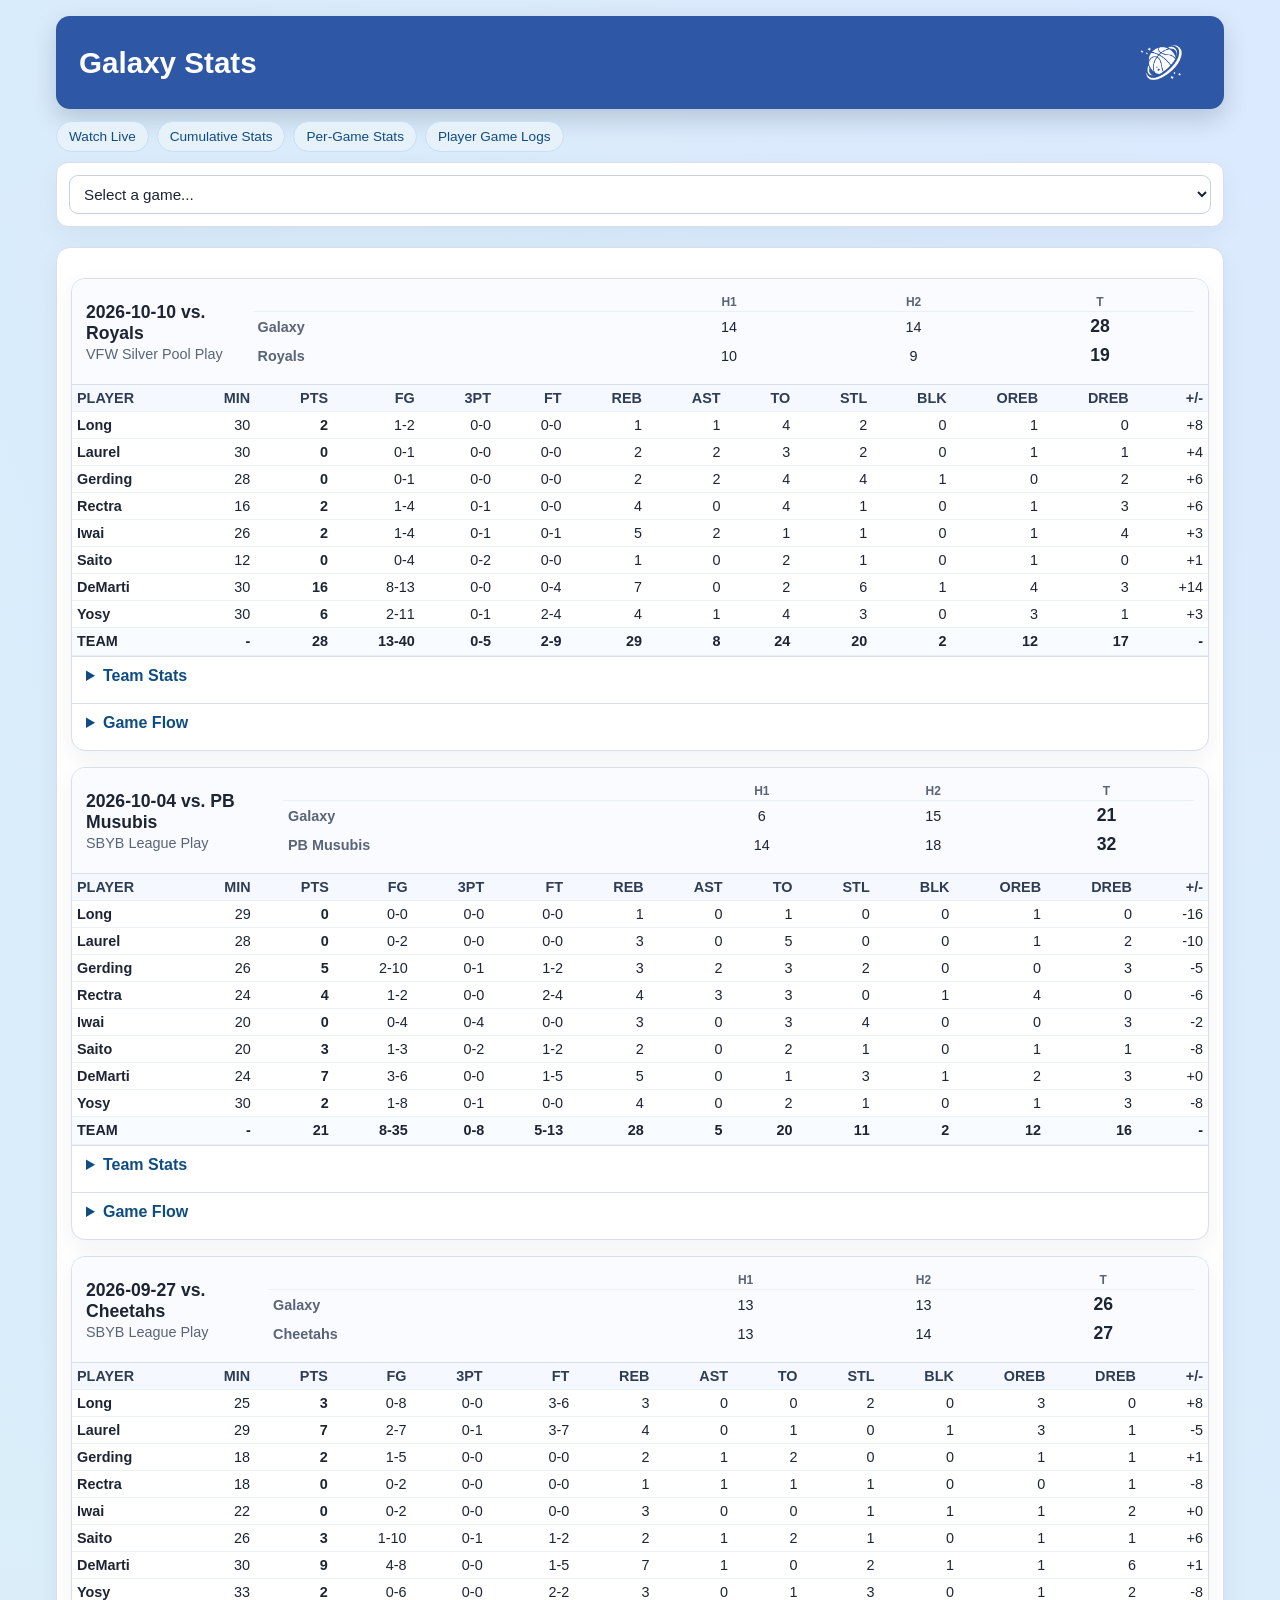
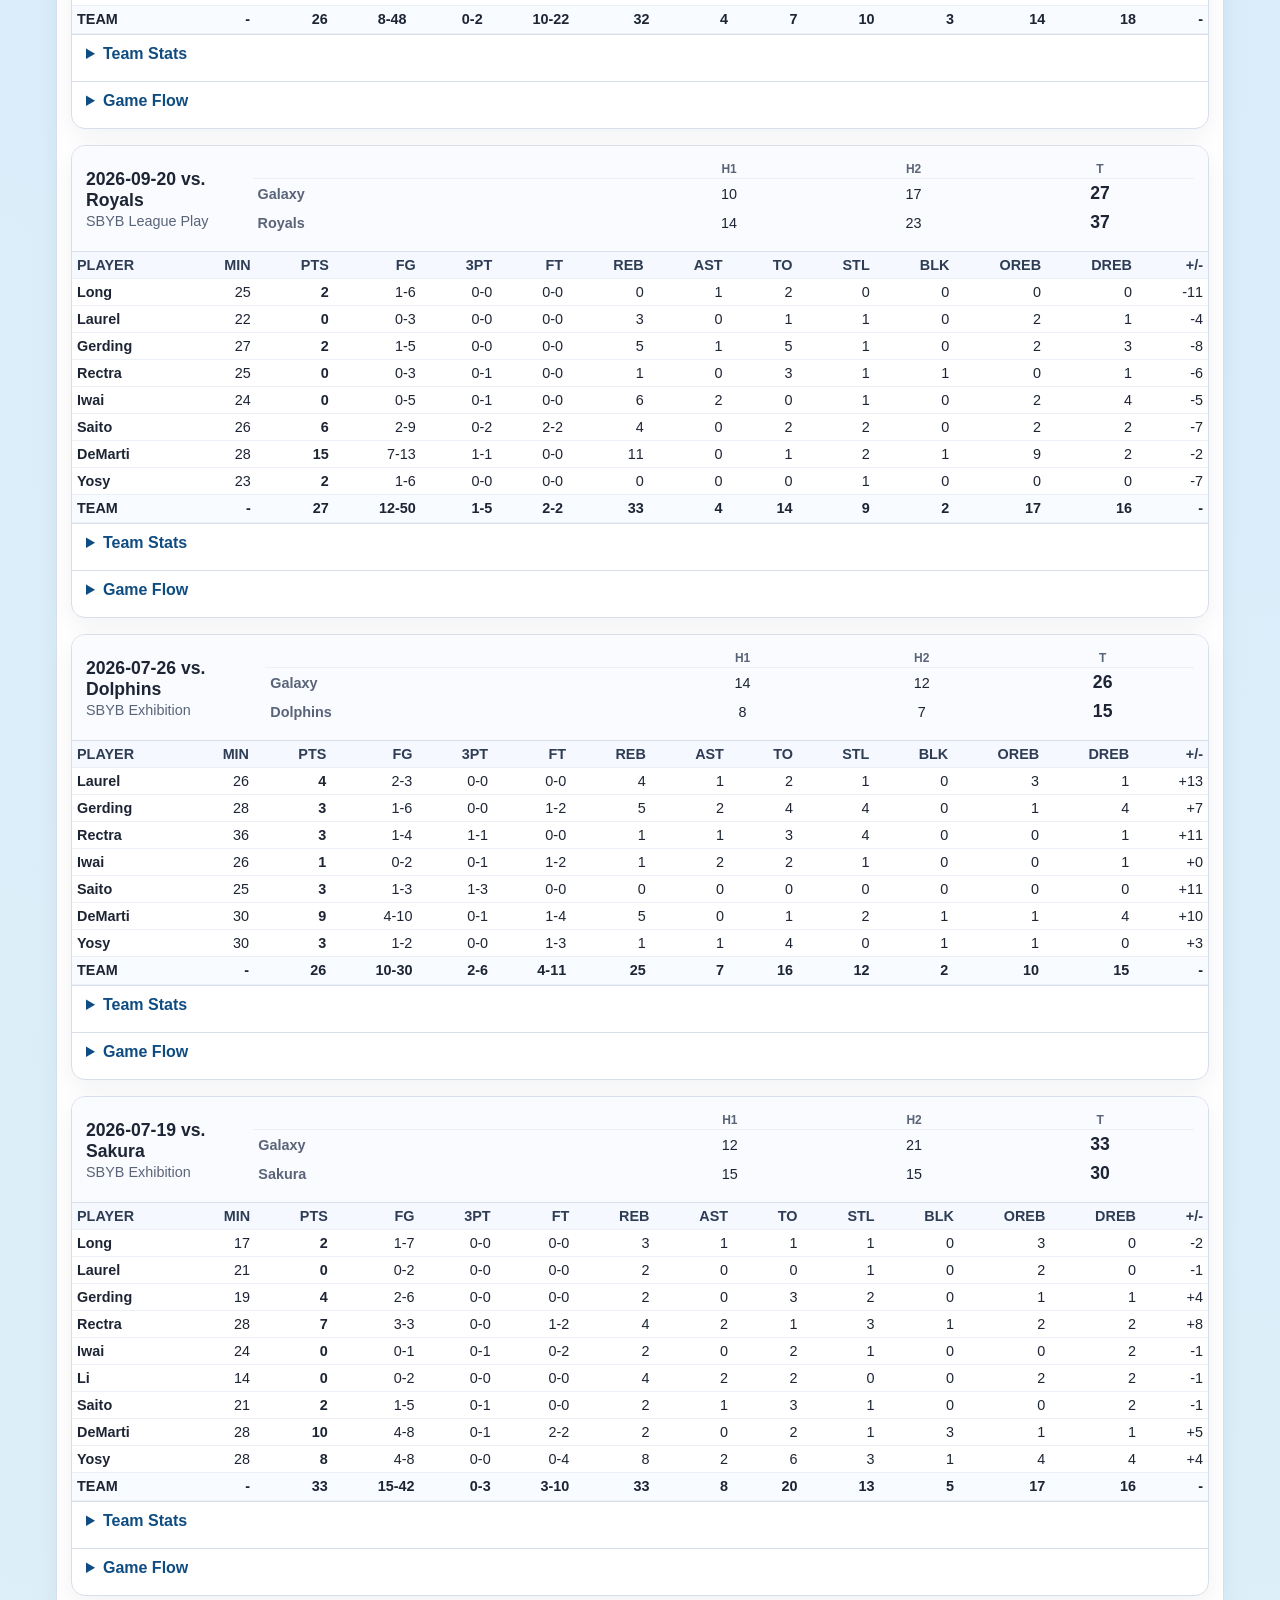
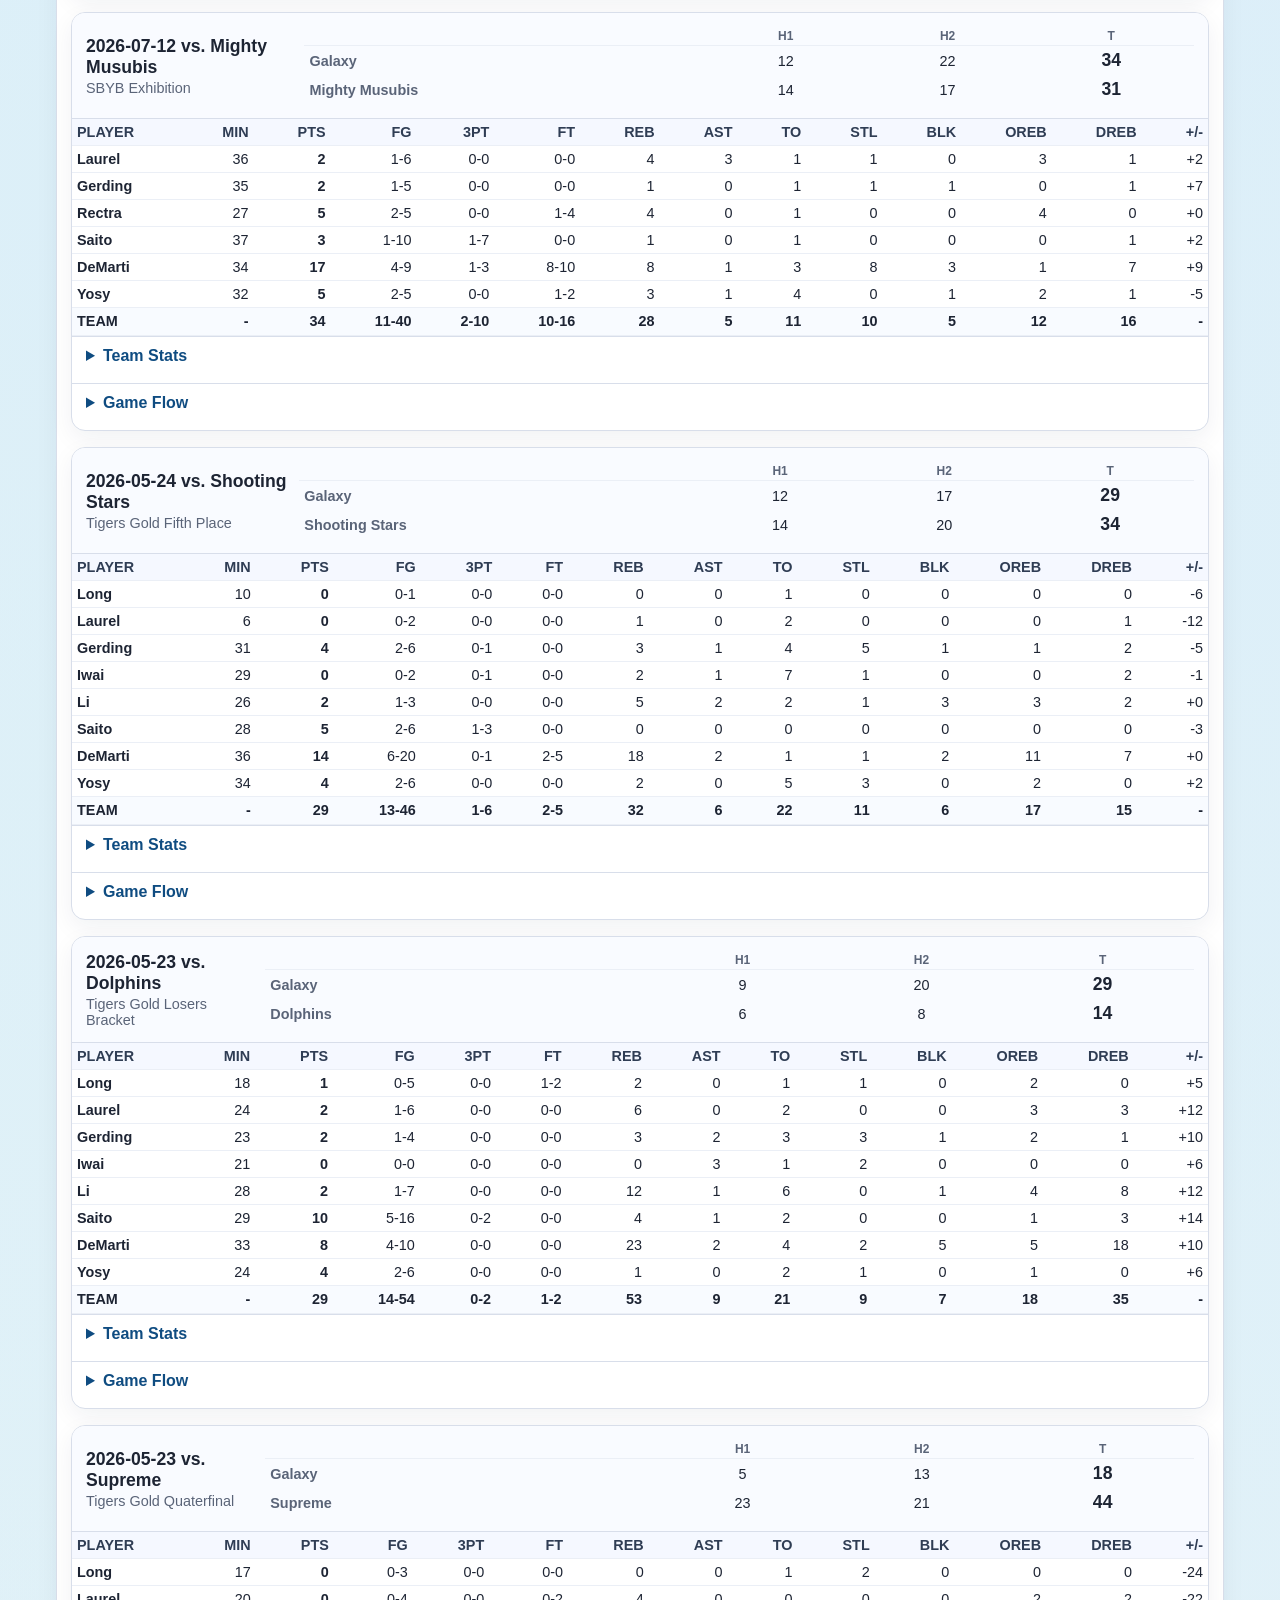
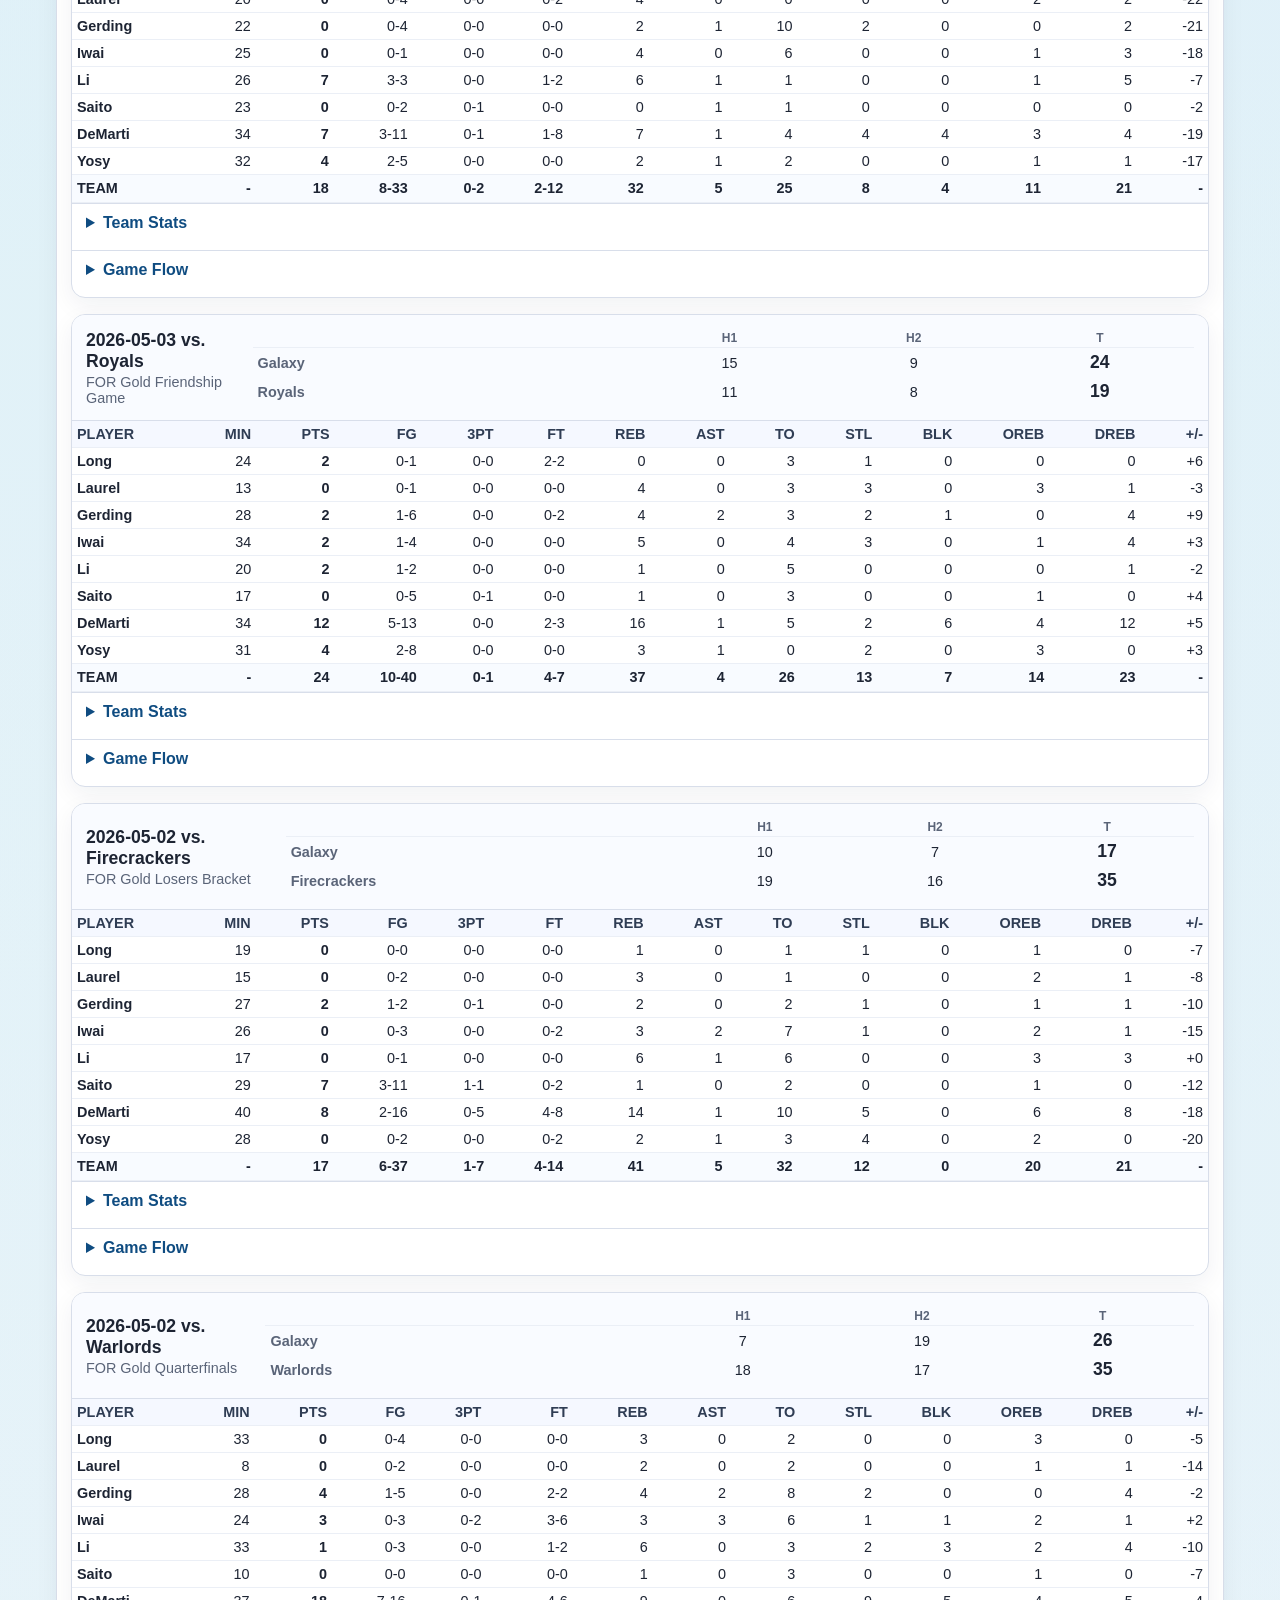
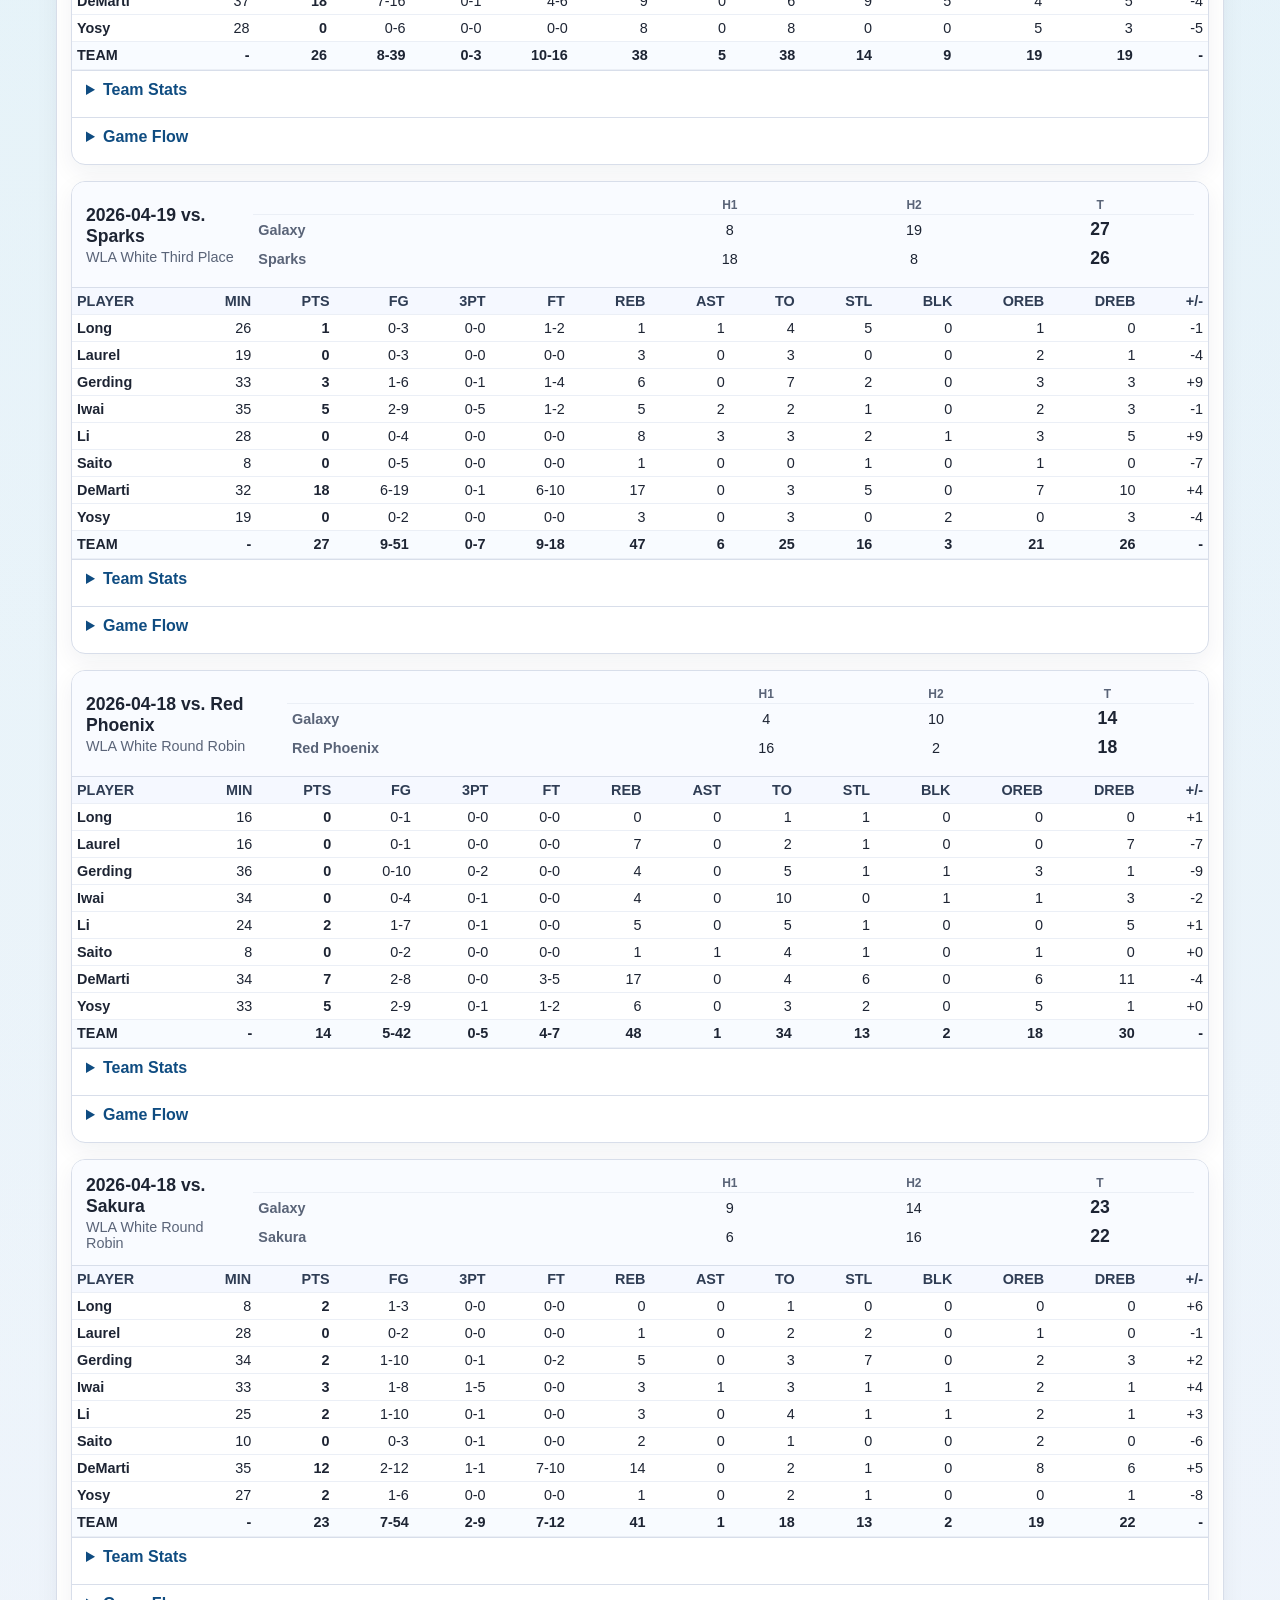
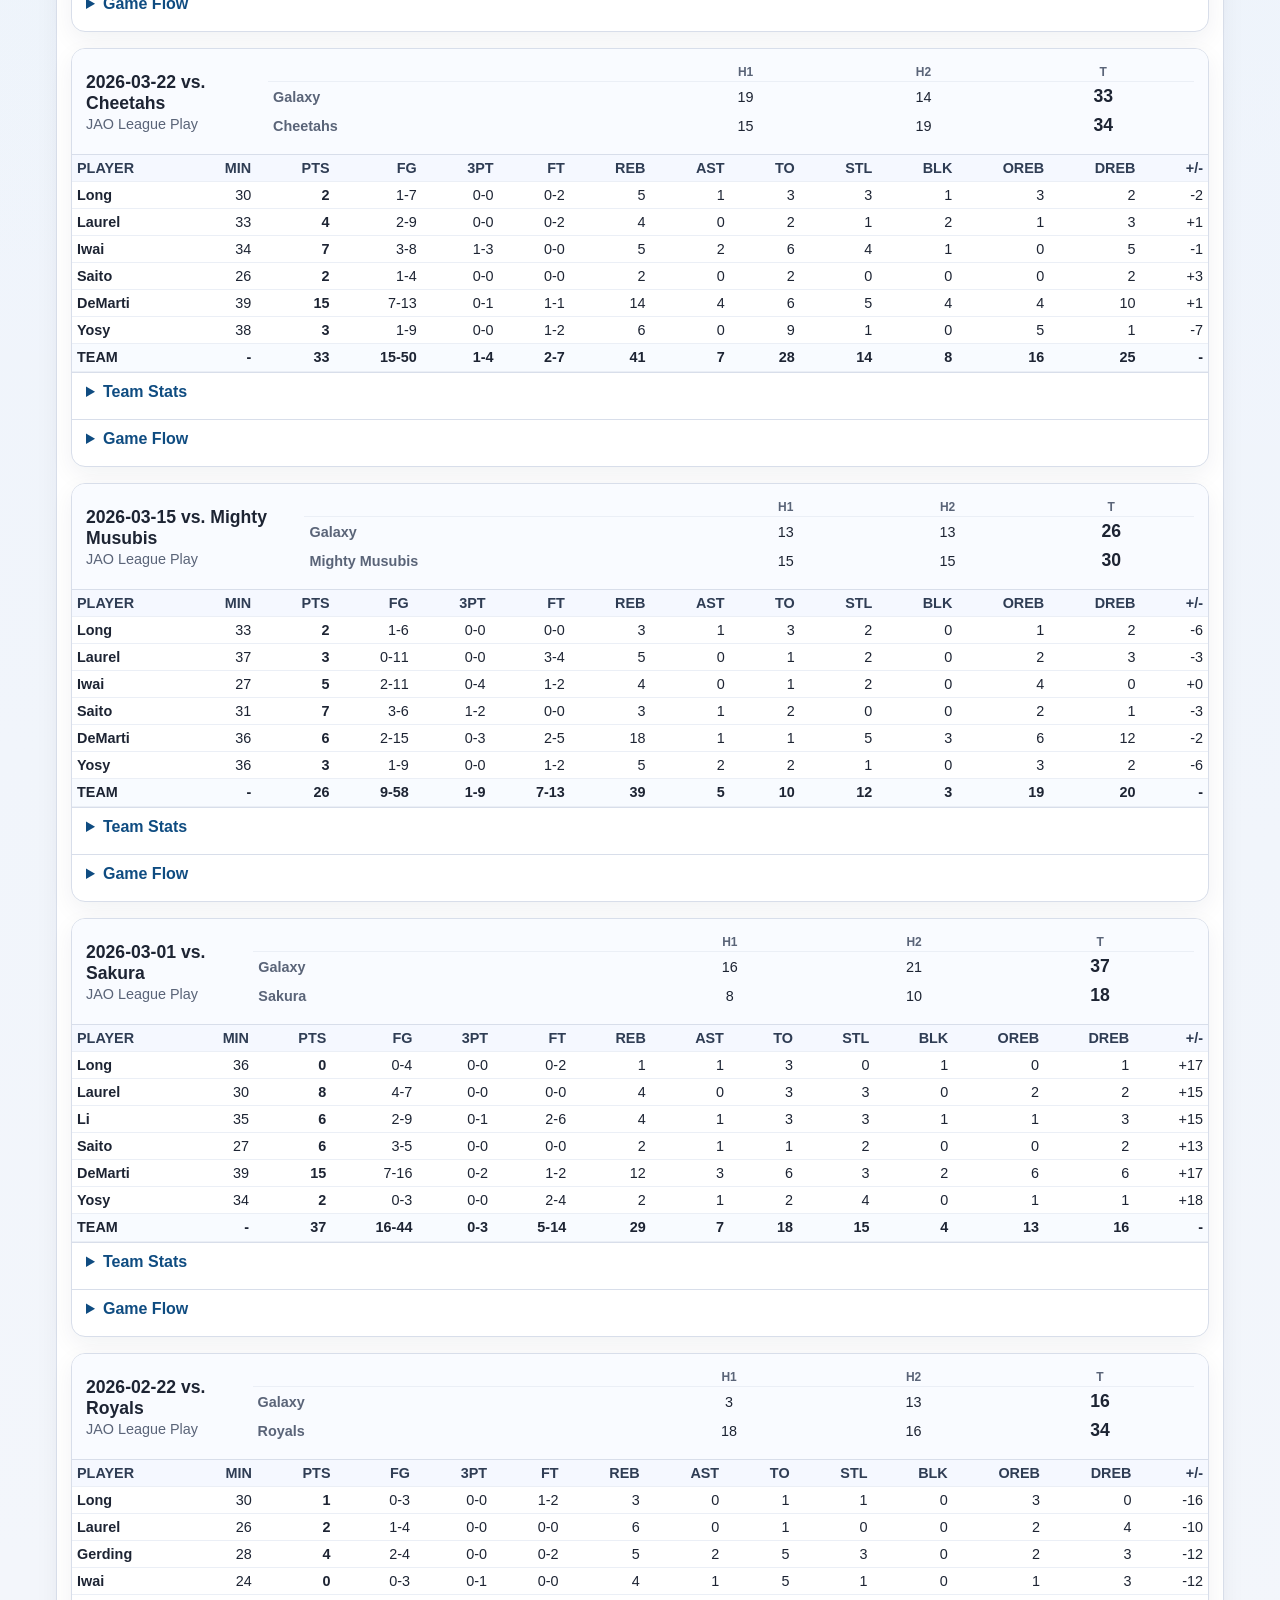
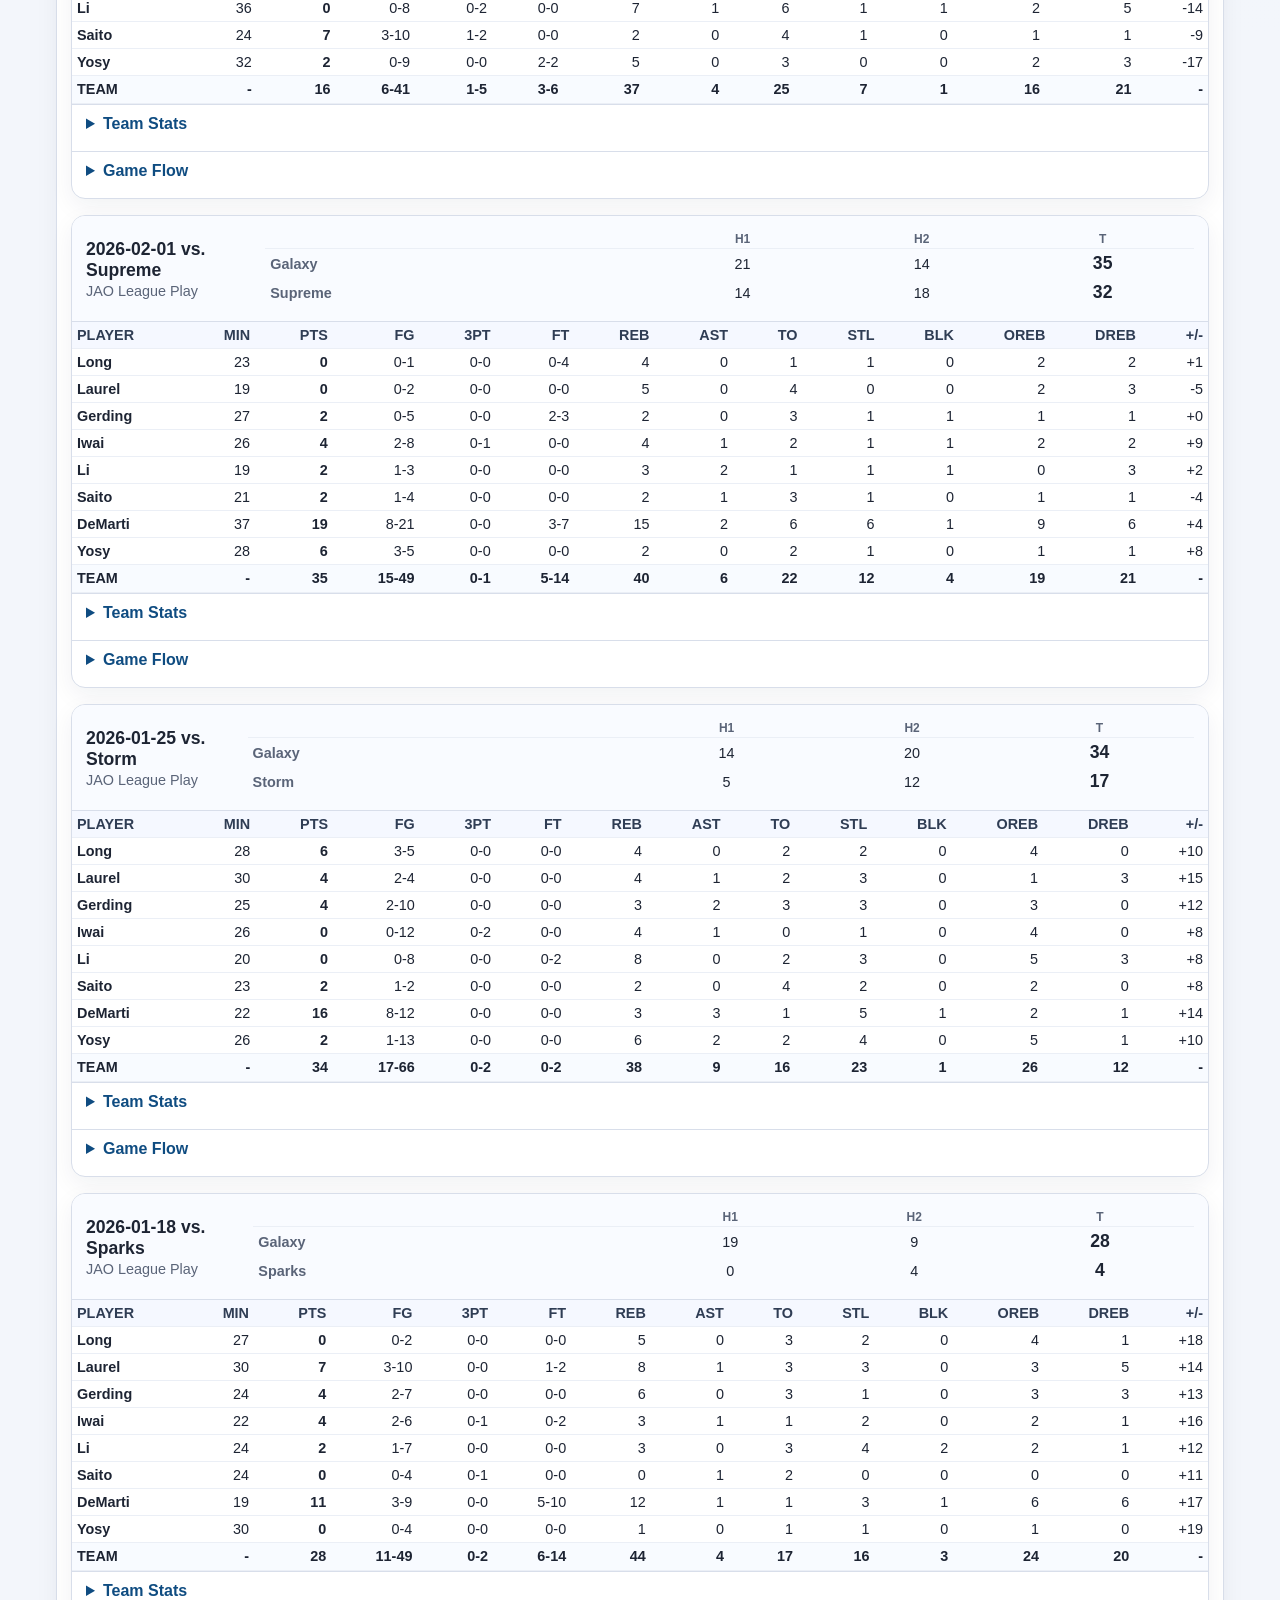
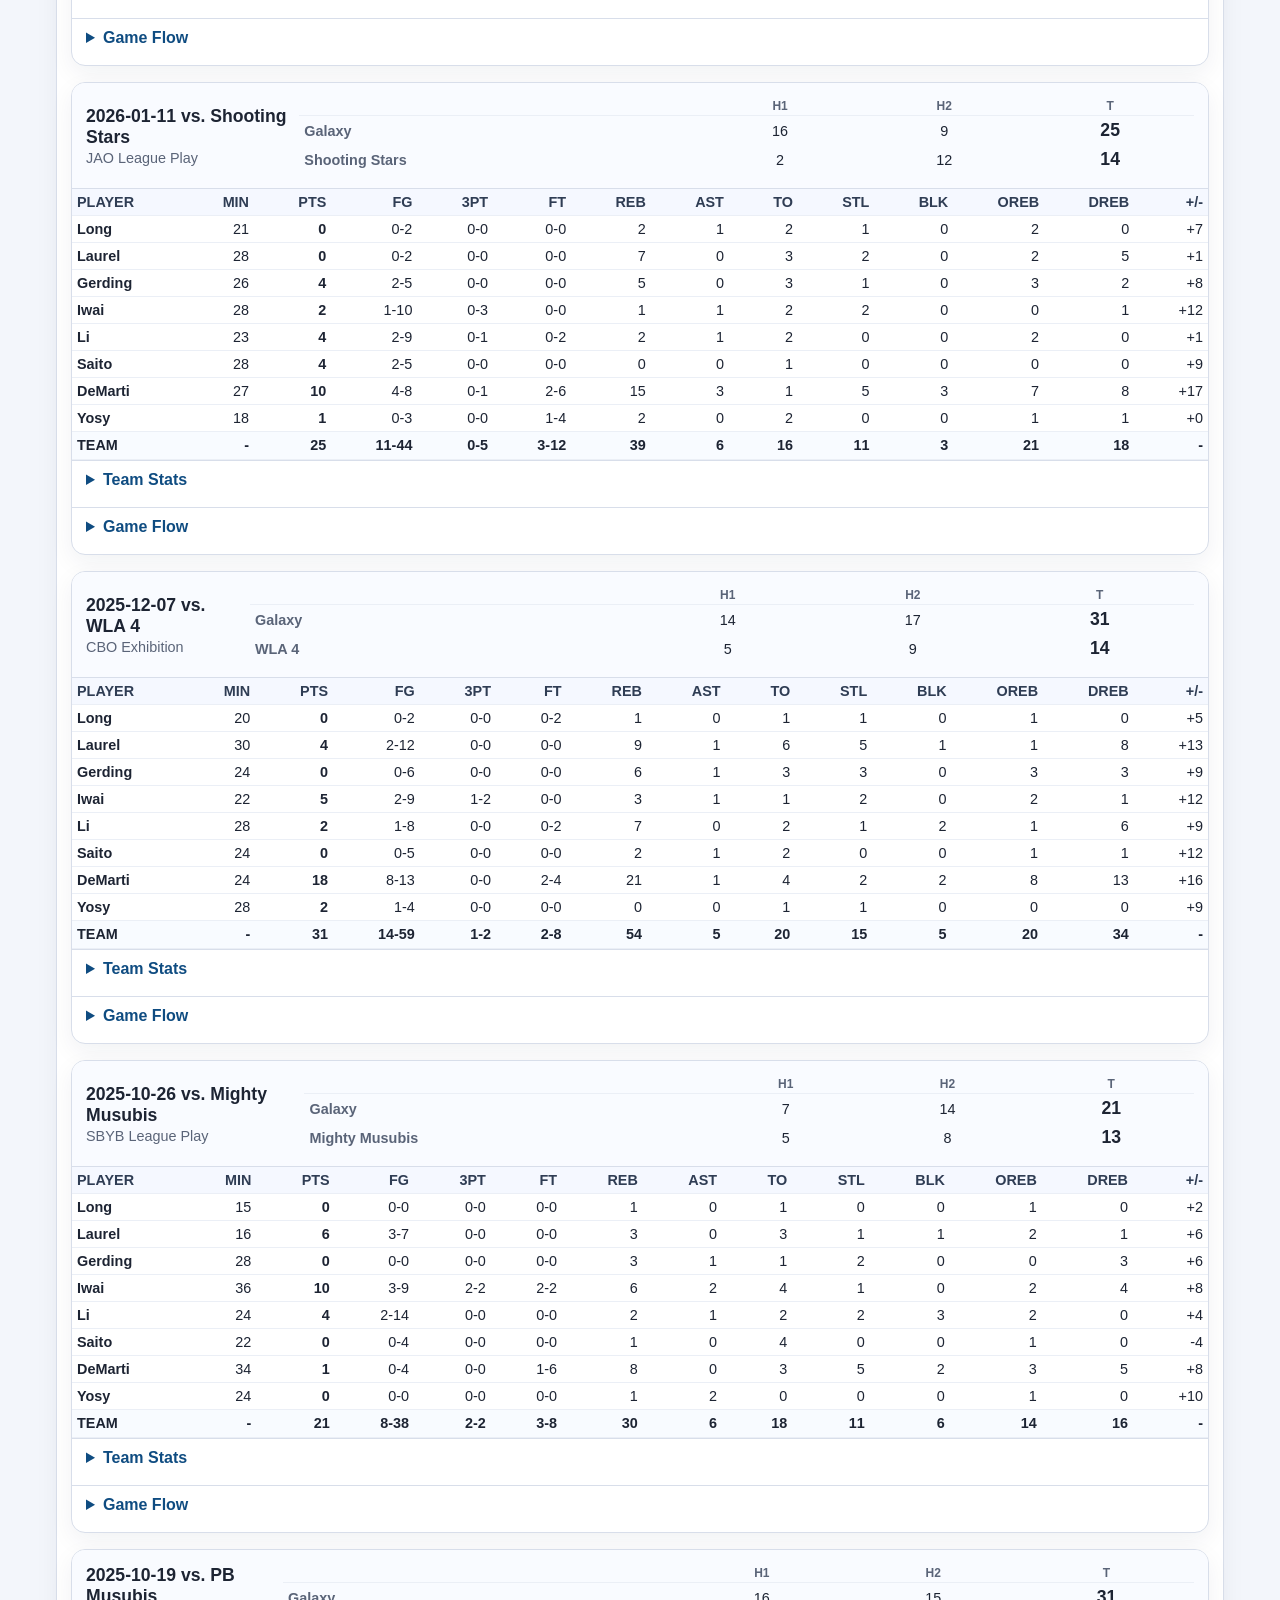
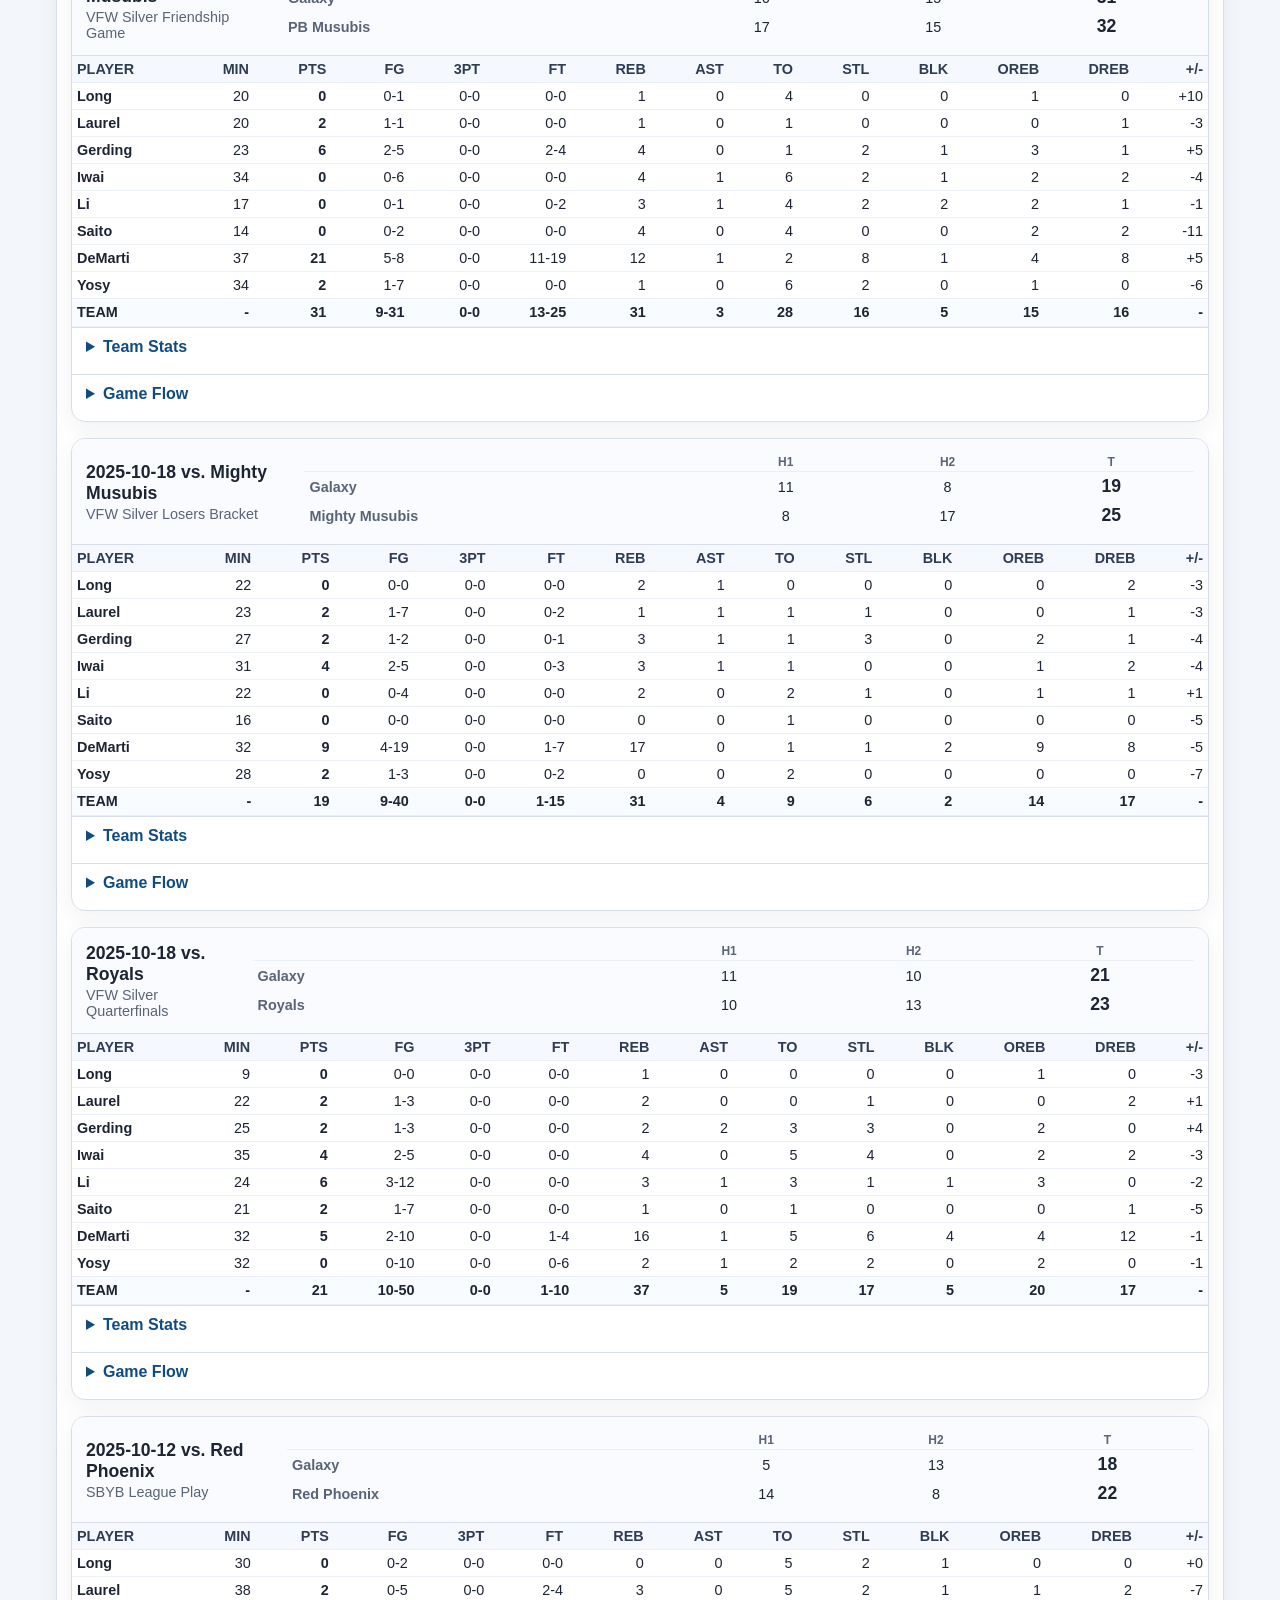
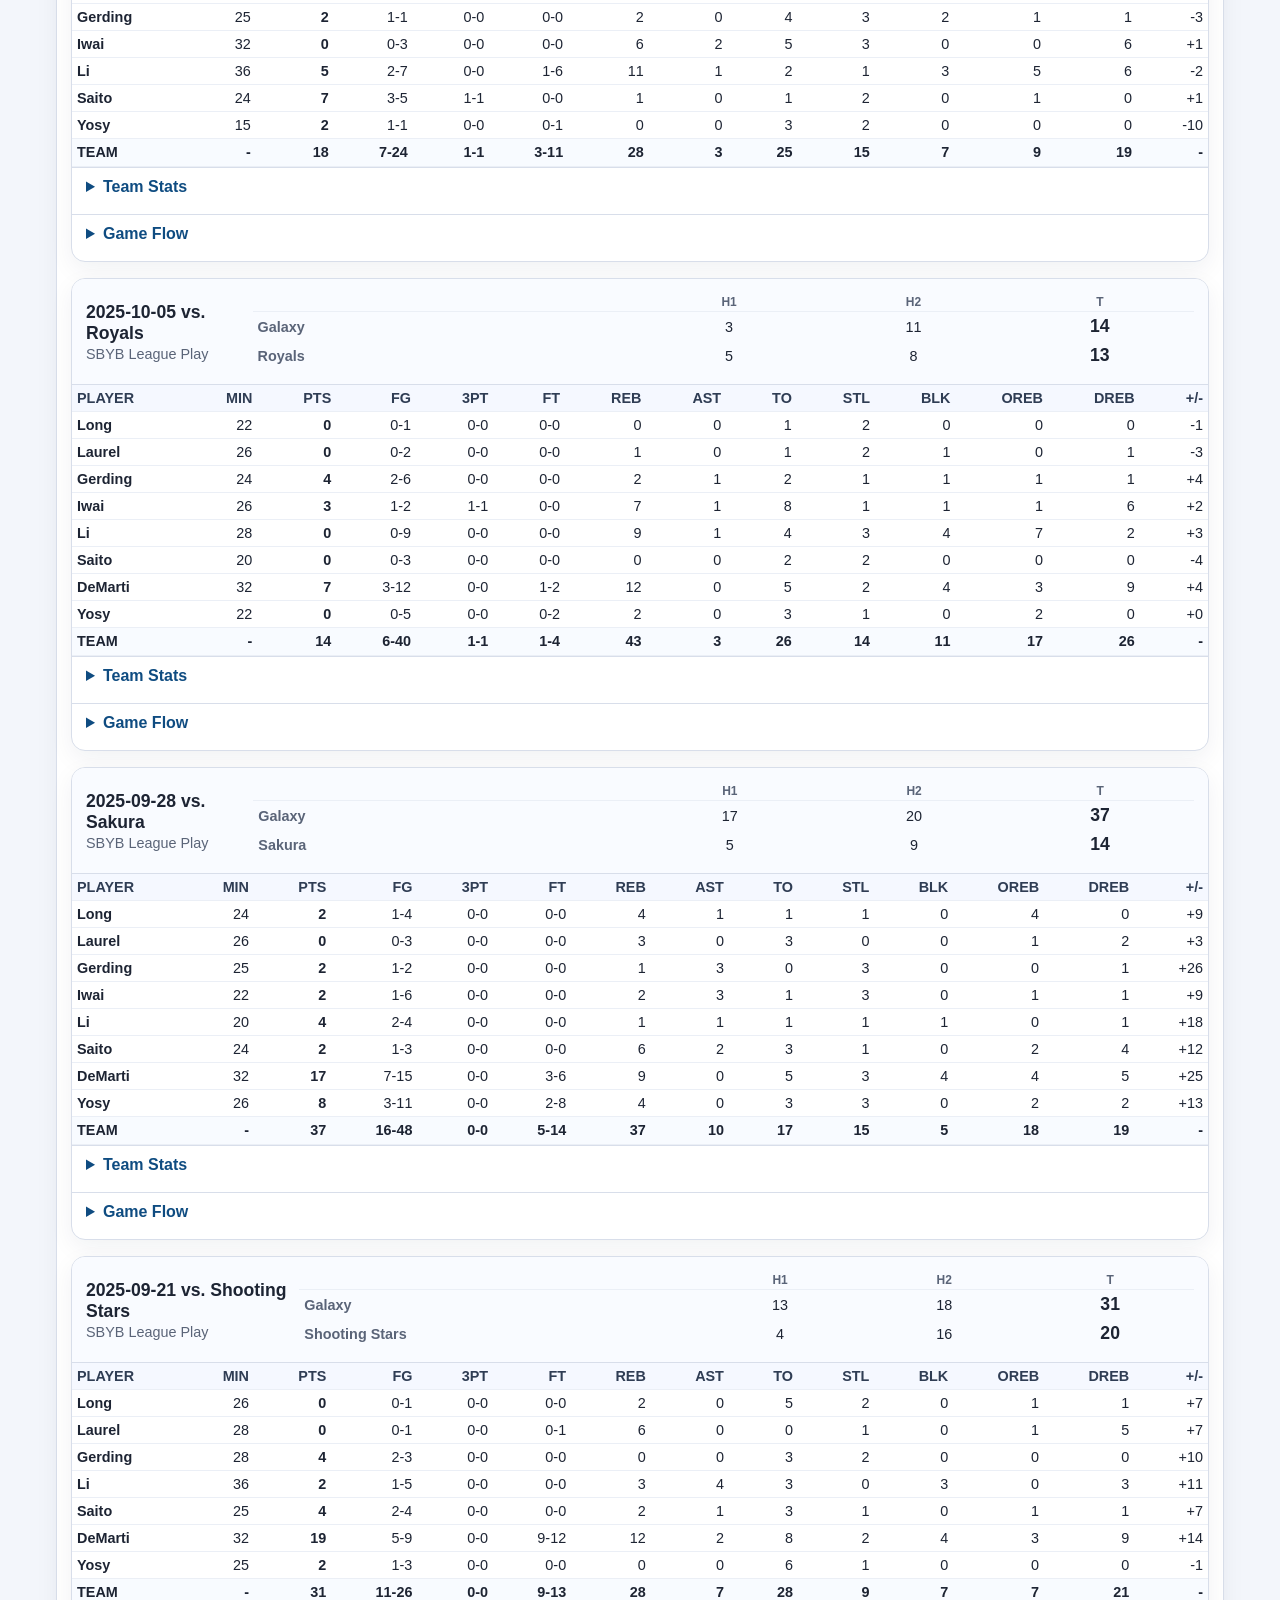
==== commit 73d2d68d: "Add the 2026-10-10 Royals game log." ====
--- a/docs/index.html
+++ b/docs/index.html
@@ -369,12 +369,355 @@
     <section class="jump-control">
       <select id="jump-to-game" aria-label="Jump to game">
         <option value="">Select a game...</option>
-        <option value="20261004-sbyb_league_play-pb_musubis">2026-10-04 vs PB Musubis</option><option value="20260927-sbyb_league_play-cheetahs">2026-09-27 vs Cheetahs</option><option value="20260920-sbyb_league_play-royals">2026-09-20 vs Royals</option><option value="20260726-sbyb_exhibition-dolphins">2026-07-26 vs Dolphins</option><option value="20260719-sbyb_exhibition-sakura">2026-07-19 vs Sakura</option><option value="20260712-sbyb_exhibition-mighty_musubis">2026-07-12 vs Mighty Musubis</option><option value="20260524-tigers_gold_fifth_place-shooting_stars">2026-05-24 vs Shooting Stars</option><option value="20260523b-tigers_gold_losers_bracket-dolphins">2026-05-23 vs Dolphins</option><option value="20260523a-tigers_gold_quaterfinal-supreme">2026-05-23 vs Supreme</option><option value="20260503-for_gold_friendship_game-royals">2026-05-03 vs Royals</option><option value="20260502b-for_gold_losers_bracket-firecrackers">2026-05-02 vs Firecrackers</option><option value="20260502a-for_gold_quarterfinals-warlords">2026-05-02 vs Warlords</option><option value="20260419-wla_white_third_place-sparks">2026-04-19 vs Sparks</option><option value="20260418b-wla_white_round_robin-red_phoenix">2026-04-18 vs Red Phoenix</option><option value="20260418a-wla_white_round_robin-sakura">2026-04-18 vs Sakura</option><option value="20260322-jao_league_play-cheetahs">2026-03-22 vs Cheetahs</option><option value="20260315-jao_league_play-mighty_musubis">2026-03-15 vs Mighty Musubis</option><option value="20260301-jao_league_play-sakura">2026-03-01 vs Sakura</option><option value="20260222-jao_league_play-royals">2026-02-22 vs Royals</option><option value="20260201-jao_league_play-supreme">2026-02-01 vs Supreme</option><option value="20260125-jao_league_play-storm">2026-01-25 vs Storm</option><option value="20260118-jao_league_play-sparks">2026-01-18 vs Sparks</option><option value="20260111-jao_league_play-shooting_stars">2026-01-11 vs Shooting Stars</option><option value="20251207-cbo_exhibition-wla_4">2025-12-07 vs WLA 4</option><option value="20251026-sbyb_league_play-mighty_musubis">2025-10-26 vs Mighty Musubis</option><option value="20251019-vfw_silver_friendship_game-pb_musubis">2025-10-19 vs PB Musubis</option><option value="20251018b-vfw_silver_losers_bracket-mighty_musubis">2025-10-18 vs Mighty Musubis</option><option value="20251018a-vfw_silver_quarterfinals-royals">2025-10-18 vs Royals</option><option value="20251012-sbyb_league_play-red_phoenix">2025-10-12 vs Red Phoenix</option><option value="20251005-sbyb_league_play-royals">2025-10-05 vs Royals</option><option value="20250928-sbyb_league_play-sakura">2025-09-28 vs Sakura</option><option value="20250921-sbyb_league_play-shooting_stars">2025-09-21 vs Shooting Stars</option><option value="20250914-sbyb_league_play-dolphins">2025-09-14 vs Dolphins</option><option value="20250810-hdlvi_pool_b_championship-royals">2025-08-10 vs Royals</option><option value="20250809b-hdlvi_pool_b_pool_play-pb_musubis">2025-08-09 vs PB Musubis</option><option value="20250809a-hdlvi_pool_b_pool_play-cheetahs">2025-08-09 vs Cheetahs</option><option value="20250525b-tigers_bronze_championship-sakura">2025-05-25 vs Sakura</option><option value="20250525a-tigers_bronze_pool_play-sparks">2025-05-25 vs Sparks</option><option value="20250524-tigers_bronze_pool_play-red_phoenix">2025-05-24 vs Red Phoenix</option><option value="20250504-for_silver_championship-mighty_musubis">2025-05-04 vs Mighty Musubis</option><option value="20250503-for_silver_pool_play-pb_musubis">2025-05-03 vs PB Musubis</option><option value="20250502-for_silver_pool_play-red_phoenix">2025-05-02 vs Red Phoenix</option><option value="20250427-wla_white_round_robin-sakura">2025-04-27 vs Sakura</option><option value="20250426b-wla_white_round_robin-red_phoenix">2025-04-26 vs Red Phoenix</option><option value="20250426a-wla_white_round_robin-pb_musubis">2025-04-26 vs PB Musubis</option><option value="20250323-jao_league_play-sparks">2025-03-23 vs Sparks</option><option value="20250316-jao_league_play-dolphins">2025-03-16 vs Dolphins</option><option value="20250309-jao_league_play-mighty_musubis">2025-03-09 vs Mighty Musubis</option><option value="20250302-jao_league_play-pb_musubis">2025-03-02 vs PB Musubis</option><option value="20250223-jao_league_play-storm">2025-02-23 vs Storm</option><option value="20250202-jao_league_play-sakura">2025-02-02 vs Sakura</option><option value="20250119b-jao_league_play-shooting_stars">2025-01-19 vs Shooting Stars</option><option value="20250119a-jao_league_play-royals">2025-01-19 vs Royals</option>
+        <option value="20261010a-vfw_silver_pool_play-royals">2026-10-10 vs Royals</option><option value="20261004-sbyb_league_play-pb_musubis">2026-10-04 vs PB Musubis</option><option value="20260927-sbyb_league_play-cheetahs">2026-09-27 vs Cheetahs</option><option value="20260920-sbyb_league_play-royals">2026-09-20 vs Royals</option><option value="20260726-sbyb_exhibition-dolphins">2026-07-26 vs Dolphins</option><option value="20260719-sbyb_exhibition-sakura">2026-07-19 vs Sakura</option><option value="20260712-sbyb_exhibition-mighty_musubis">2026-07-12 vs Mighty Musubis</option><option value="20260524-tigers_gold_fifth_place-shooting_stars">2026-05-24 vs Shooting Stars</option><option value="20260523b-tigers_gold_losers_bracket-dolphins">2026-05-23 vs Dolphins</option><option value="20260523a-tigers_gold_quaterfinal-supreme">2026-05-23 vs Supreme</option><option value="20260503-for_gold_friendship_game-royals">2026-05-03 vs Royals</option><option value="20260502b-for_gold_losers_bracket-firecrackers">2026-05-02 vs Firecrackers</option><option value="20260502a-for_gold_quarterfinals-warlords">2026-05-02 vs Warlords</option><option value="20260419-wla_white_third_place-sparks">2026-04-19 vs Sparks</option><option value="20260418b-wla_white_round_robin-red_phoenix">2026-04-18 vs Red Phoenix</option><option value="20260418a-wla_white_round_robin-sakura">2026-04-18 vs Sakura</option><option value="20260322-jao_league_play-cheetahs">2026-03-22 vs Cheetahs</option><option value="20260315-jao_league_play-mighty_musubis">2026-03-15 vs Mighty Musubis</option><option value="20260301-jao_league_play-sakura">2026-03-01 vs Sakura</option><option value="20260222-jao_league_play-royals">2026-02-22 vs Royals</option><option value="20260201-jao_league_play-supreme">2026-02-01 vs Supreme</option><option value="20260125-jao_league_play-storm">2026-01-25 vs Storm</option><option value="20260118-jao_league_play-sparks">2026-01-18 vs Sparks</option><option value="20260111-jao_league_play-shooting_stars">2026-01-11 vs Shooting Stars</option><option value="20251207-cbo_exhibition-wla_4">2025-12-07 vs WLA 4</option><option value="20251026-sbyb_league_play-mighty_musubis">2025-10-26 vs Mighty Musubis</option><option value="20251019-vfw_silver_friendship_game-pb_musubis">2025-10-19 vs PB Musubis</option><option value="20251018b-vfw_silver_losers_bracket-mighty_musubis">2025-10-18 vs Mighty Musubis</option><option value="20251018a-vfw_silver_quarterfinals-royals">2025-10-18 vs Royals</option><option value="20251012-sbyb_league_play-red_phoenix">2025-10-12 vs Red Phoenix</option><option value="20251005-sbyb_league_play-royals">2025-10-05 vs Royals</option><option value="20250928-sbyb_league_play-sakura">2025-09-28 vs Sakura</option><option value="20250921-sbyb_league_play-shooting_stars">2025-09-21 vs Shooting Stars</option><option value="20250914-sbyb_league_play-dolphins">2025-09-14 vs Dolphins</option><option value="20250810-hdlvi_pool_b_championship-royals">2025-08-10 vs Royals</option><option value="20250809b-hdlvi_pool_b_pool_play-pb_musubis">2025-08-09 vs PB Musubis</option><option value="20250809a-hdlvi_pool_b_pool_play-cheetahs">2025-08-09 vs Cheetahs</option><option value="20250525b-tigers_bronze_championship-sakura">2025-05-25 vs Sakura</option><option value="20250525a-tigers_bronze_pool_play-sparks">2025-05-25 vs Sparks</option><option value="20250524-tigers_bronze_pool_play-red_phoenix">2025-05-24 vs Red Phoenix</option><option value="20250504-for_silver_championship-mighty_musubis">2025-05-04 vs Mighty Musubis</option><option value="20250503-for_silver_pool_play-pb_musubis">2025-05-03 vs PB Musubis</option><option value="20250502-for_silver_pool_play-red_phoenix">2025-05-02 vs Red Phoenix</option><option value="20250427-wla_white_round_robin-sakura">2025-04-27 vs Sakura</option><option value="20250426b-wla_white_round_robin-red_phoenix">2025-04-26 vs Red Phoenix</option><option value="20250426a-wla_white_round_robin-pb_musubis">2025-04-26 vs PB Musubis</option><option value="20250323-jao_league_play-sparks">2025-03-23 vs Sparks</option><option value="20250316-jao_league_play-dolphins">2025-03-16 vs Dolphins</option><option value="20250309-jao_league_play-mighty_musubis">2025-03-09 vs Mighty Musubis</option><option value="20250302-jao_league_play-pb_musubis">2025-03-02 vs PB Musubis</option><option value="20250223-jao_league_play-storm">2025-02-23 vs Storm</option><option value="20250202-jao_league_play-sakura">2025-02-02 vs Sakura</option><option value="20250119b-jao_league_play-shooting_stars">2025-01-19 vs Shooting Stars</option><option value="20250119a-jao_league_play-royals">2025-01-19 vs Royals</option>
       </select>
     </section>
 
     <section>
       
+    <article class="game" id="20261010a-vfw_silver_pool_play-royals">
+      <header class="game-header">
+        <div>
+          <h2>2026-10-10 vs. Royals</h2>
+          <p>VFW Silver Pool Play</p>
+        </div>
+        <table class="scoreboard-table">
+          <thead>
+            <tr><th></th><th></th><th>H1</th><th>H2</th><th>T</th></tr>
+          </thead>
+          <tbody>
+            <tr><td>Galaxy</td><td></td><td>14</td><td>14</td><td><strong>28</strong></td></tr>
+            <tr><td>Royals</td><td></td><td>10</td><td>9</td><td><strong>19</strong></td></tr>
+          </tbody>
+        </table>
+      </header>
+      <div class="table-wrap">
+        <table>
+          <thead>
+            <tr>
+              <th class="sticky">PLAYER</th>
+              <th>MIN</th>
+              <th>PTS</th>
+              <th>FG</th>
+              <th>3PT</th>
+              <th>FT</th>
+              <th>REB</th>
+              <th>AST</th>
+              <th>TO</th>
+              <th>STL</th>
+              <th>BLK</th>
+              <th>OREB</th>
+              <th>DREB</th>
+              <th>+/-</th>
+            </tr>
+          </thead>
+          <tbody>
+            
+            <tr>
+              <td class="sticky">Long</td>
+              <td>30</td>
+              <td><strong>2</strong></td>
+              <td>1-2</td>
+              <td>0-0</td>
+              <td>0-0</td>
+              <td>1</td>
+              <td>1</td>
+              <td>4</td>
+              <td>2</td>
+              <td>0</td>
+              <td>1</td>
+              <td>0</td>
+              <td>+8</td>
+            </tr>
+            
+            <tr>
+              <td class="sticky">Laurel</td>
+              <td>30</td>
+              <td><strong>0</strong></td>
+              <td>0-1</td>
+              <td>0-0</td>
+              <td>0-0</td>
+              <td>2</td>
+              <td>2</td>
+              <td>3</td>
+              <td>2</td>
+              <td>0</td>
+              <td>1</td>
+              <td>1</td>
+              <td>+4</td>
+            </tr>
+            
+            <tr>
+              <td class="sticky">Gerding</td>
+              <td>28</td>
+              <td><strong>0</strong></td>
+              <td>0-1</td>
+              <td>0-0</td>
+              <td>0-0</td>
+              <td>2</td>
+              <td>2</td>
+              <td>4</td>
+              <td>4</td>
+              <td>1</td>
+              <td>0</td>
+              <td>2</td>
+              <td>+6</td>
+            </tr>
+            
+            <tr>
+              <td class="sticky">Rectra</td>
+              <td>16</td>
+              <td><strong>2</strong></td>
+              <td>1-4</td>
+              <td>0-1</td>
+              <td>0-0</td>
+              <td>4</td>
+              <td>0</td>
+              <td>4</td>
+              <td>1</td>
+              <td>0</td>
+              <td>1</td>
+              <td>3</td>
+              <td>+6</td>
+            </tr>
+            
+            <tr>
+              <td class="sticky">Iwai</td>
+              <td>26</td>
+              <td><strong>2</strong></td>
+              <td>1-4</td>
+              <td>0-1</td>
+              <td>0-1</td>
+              <td>5</td>
+              <td>2</td>
+              <td>1</td>
+              <td>1</td>
+              <td>0</td>
+              <td>1</td>
+              <td>4</td>
+              <td>+3</td>
+            </tr>
+            
+            <tr>
+              <td class="sticky">Saito</td>
+              <td>12</td>
+              <td><strong>0</strong></td>
+              <td>0-4</td>
+              <td>0-2</td>
+              <td>0-0</td>
+              <td>1</td>
+              <td>0</td>
+              <td>2</td>
+              <td>1</td>
+              <td>0</td>
+              <td>1</td>
+              <td>0</td>
+              <td>+1</td>
+            </tr>
+            
+            <tr>
+              <td class="sticky">DeMarti</td>
+              <td>30</td>
+              <td><strong>16</strong></td>
+              <td>8-13</td>
+              <td>0-0</td>
+              <td>0-4</td>
+              <td>7</td>
+              <td>0</td>
+              <td>2</td>
+              <td>6</td>
+              <td>1</td>
+              <td>4</td>
+              <td>3</td>
+              <td>+14</td>
+            </tr>
+            
+            <tr>
+              <td class="sticky">Yosy</td>
+              <td>30</td>
+              <td><strong>6</strong></td>
+              <td>2-11</td>
+              <td>0-1</td>
+              <td>2-4</td>
+              <td>4</td>
+              <td>1</td>
+              <td>4</td>
+              <td>3</td>
+              <td>0</td>
+              <td>3</td>
+              <td>1</td>
+              <td>+3</td>
+            </tr>
+            
+            <tr class="totals">
+              <td class="sticky">TEAM</td>
+              <td>-</td>
+              <td><strong>28</strong></td>
+              <td>13-40</td>
+              <td>0-5</td>
+              <td>2-9</td>
+              <td>29</td>
+              <td>8</td>
+              <td>24</td>
+              <td>20</td>
+              <td>2</td>
+              <td>12</td>
+              <td>17</td>
+              <td>-</td>
+            </tr>
+          </tbody>
+        </table>
+      </div>
+      
+    <details class="team-stats">
+      <summary>Team Stats</summary>
+      <table class="ts-table">
+        <thead>
+          <tr>
+            <th></th>
+            <th class="ts-val">Galaxy</th>
+            <th class="ts-bar"></th>
+            <th class="ts-val">Royals</th>
+          </tr>
+        </thead>
+        <tbody>
+      <tr>
+        <td>FG</td>
+        <td class="ts-val"><strong>13</strong>-<strong>40</strong></td>
+        <td class="ts-bar">
+          <span class="split-bar" aria-label="Made shots on top, attempts on bottom">
+            <span class="split-row"><span class="bar-g" style="width:86%"></span><span class="bar-o" style="width:14%"></span></span>
+            <span class="split-row"><span class="bar-g" style="width:56%"></span><span class="bar-o" style="width:44%"></span></span>
+          </span></td>
+        <td class="ts-val">7-37</td>
+      </tr>
+      <tr>
+        <td>Field Goal %</td>
+        <td class="ts-val"><strong>32.5</strong></td>
+        <td class="ts-bar"><span class="bar-g" style="width:83%"></span><span class="bar-o" style="width:17%"></span></td>
+        <td class="ts-val">18.9</td>
+      </tr>
+      <tr>
+        <td>3PT</td>
+        <td class="ts-val">0-5</td>
+        <td class="ts-bar">
+          <span class="split-bar" aria-label="Made shots on top, attempts on bottom">
+            <span class="split-row"><span class="bar-g" style="width:50%"></span><span class="bar-o" style="width:50%"></span></span>
+            <span class="split-row"><span class="bar-g" style="width:50%"></span><span class="bar-o" style="width:50%"></span></span>
+          </span></td>
+        <td class="ts-val">0-5</td>
+      </tr>
+      <tr>
+        <td>Three Point %</td>
+        <td class="ts-val">0.0</td>
+        <td class="ts-bar"><span class="bar-g" style="width:50%"></span><span class="bar-o" style="width:50%"></span></td>
+        <td class="ts-val">0.0</td>
+      </tr>
+      <tr>
+        <td>FT</td>
+        <td class="ts-val">2-9</td>
+        <td class="ts-bar">
+          <span class="split-bar" aria-label="Made shots on top, attempts on bottom">
+            <span class="split-row"><span class="bar-g" style="width:7%"></span><span class="bar-o" style="width:93%"></span></span>
+            <span class="split-row"><span class="bar-g" style="width:35%"></span><span class="bar-o" style="width:65%"></span></span>
+          </span></td>
+        <td class="ts-val"><strong>5</strong>-<strong>11</strong></td>
+      </tr>
+      <tr>
+        <td>Free Throw %</td>
+        <td class="ts-val">22.2</td>
+        <td class="ts-bar"><span class="bar-g" style="width:11%"></span><span class="bar-o" style="width:89%"></span></td>
+        <td class="ts-val"><strong>45.5</strong></td>
+      </tr>
+      <tr>
+        <td>Rebounds</td>
+        <td class="ts-val"><strong>29</strong></td>
+        <td class="ts-bar"><span class="bar-g" style="width:53%"></span><span class="bar-o" style="width:47%"></span></td>
+        <td class="ts-val">28</td>
+      </tr>
+      <tr>
+        <td class="ts-indent">Offensive</td>
+        <td class="ts-val"><strong>12</strong></td>
+        <td class="ts-bar"><span class="bar-g" style="width:56%"></span><span class="bar-o" style="width:44%"></span></td>
+        <td class="ts-val">11</td>
+      </tr>
+      <tr>
+        <td class="ts-indent">Defensive</td>
+        <td class="ts-val">17</td>
+        <td class="ts-bar"><span class="bar-g" style="width:50%"></span><span class="bar-o" style="width:50%"></span></td>
+        <td class="ts-val">17</td>
+      </tr>
+      <tr>
+        <td>2nd Chance Pts</td>
+        <td class="ts-val">4</td>
+        <td class="ts-bar"><span class="bar-g" style="width:50%"></span><span class="bar-o" style="width:50%"></span></td>
+        <td class="ts-val">4</td>
+      </tr>
+      <tr>
+        <td>Assists</td>
+        <td class="ts-val">8</td>
+        <td class="ts-bar"><span class="bar-na" style="width:100%"></span></td>
+        <td class="ts-val">-</td>
+      </tr>
+      <tr>
+        <td>Steals</td>
+        <td class="ts-val">20</td>
+        <td class="ts-bar"><span class="bar-na" style="width:100%"></span></td>
+        <td class="ts-val">-</td>
+      </tr>
+      <tr>
+        <td>Blocks</td>
+        <td class="ts-val">2</td>
+        <td class="ts-bar"><span class="bar-na" style="width:100%"></span></td>
+        <td class="ts-val">-</td>
+      </tr>
+      <tr>
+        <td>Turnovers</td>
+        <td class="ts-val"><strong>24</strong></td>
+        <td class="ts-bar"><span class="bar-g" style="width:53%"></span><span class="bar-o" style="width:47%"></span></td>
+        <td class="ts-val">25</td>
+      </tr>
+      <tr>
+        <td class="ts-indent">Points Off</td>
+        <td class="ts-val"><strong>18</strong></td>
+        <td class="ts-bar"><span class="bar-g" style="width:81%"></span><span class="bar-o" style="width:19%"></span></td>
+        <td class="ts-val">11</td>
+      </tr>
+        </tbody>
+      </table>
+    </details>
+      <details class="game-flow">
+        <summary>Game Flow</summary>
+        <svg viewBox="0 0 600 220" xmlns="http://www.w3.org/2000/svg" style="width:100%;max-width:600px;height:auto;">
+  <!-- grid -->
+  <line x1="42" y1="188.0" x2="588" y2="188.0" stroke="#eee" stroke-width="0.5"/>
+<line x1="42" y1="162.5" x2="588" y2="162.5" stroke="#eee" stroke-width="0.5"/>
+<line x1="42" y1="136.9" x2="588" y2="136.9" stroke="#eee" stroke-width="0.5"/>
+<line x1="42" y1="111.4" x2="588" y2="111.4" stroke="#eee" stroke-width="0.5"/>
+<line x1="42" y1="85.8" x2="588" y2="85.8" stroke="#eee" stroke-width="0.5"/>
+<line x1="42" y1="60.3" x2="588" y2="60.3" stroke="#eee" stroke-width="0.5"/>
+<line x1="42" y1="34.8" x2="588" y2="34.8" stroke="#eee" stroke-width="0.5"/>
+
+  <!-- zero line -->
+  <line x1="42" y1="105.0" x2="588" y2="105.0" stroke="#ccc" stroke-width="1"/>
+  <!-- half marker -->
+  <line x1="315.0" y1="22" x2="315.0" y2="188" stroke="#ccc" stroke-width="1" stroke-dasharray="4,3"/>
+  <text x="315.0" y="210" text-anchor="middle" font-size="16" fill="#999">Half</text>
+  <!-- filled areas -->
+  <path d="M42.0,105.0 L42.0,105.0 L53.9,92.2 L53.9,105.0Z M53.9,105.0 L53.9,92.2 L67.6,105.0 L67.6,105.0Z M219.8,105.0 L219.8,105.0 L222.9,98.6 L222.9,105.0Z M222.9,105.0 L222.9,98.6 L233.1,85.8 L233.1,105.0Z M233.1,105.0 L233.1,85.8 L264.0,73.1 L264.0,105.0Z M264.0,105.0 L264.0,73.1 L267.6,85.8 L267.6,105.0Z M267.6,105.0 L267.6,85.8 L285.5,79.5 L285.5,105.0Z M285.5,105.0 L285.5,79.5 L315.0,79.5 L315.0,105.0Z M315.0,105.0 L315.0,79.5 L337.8,85.8 L337.8,105.0Z M337.8,105.0 L337.8,85.8 L346.9,98.6 L346.9,105.0Z M346.9,105.0 L346.9,98.6 L360.7,85.8 L360.7,105.0Z M360.7,105.0 L360.7,85.8 L365.4,73.1 L365.4,105.0Z M365.4,105.0 L365.4,73.1 L401.9,60.3 L401.9,105.0Z M401.9,105.0 L401.9,60.3 L414.6,47.5 L414.6,105.0Z M414.6,105.0 L414.6,47.5 L443.0,53.9 L443.0,105.0Z M443.0,105.0 L443.0,53.9 L484.8,41.2 L484.8,105.0Z M484.8,105.0 L484.8,41.2 L491.0,47.5 L491.0,105.0Z M491.0,105.0 L491.0,47.5 L499.1,34.8 L499.1,105.0Z M499.1,105.0 L499.1,34.8 L509.0,22.0 L509.0,105.0Z M509.0,105.0 L509.0,22.0 L517.8,34.8 L517.8,105.0Z M517.8,105.0 L517.8,34.8 L538.5,47.5 L538.5,105.0Z M538.5,105.0 L538.5,47.5 L588.0,47.5 L588.0,105.0Z" fill="#0f4c81" opacity="0.3"/>
+  <path d="M67.6,105.0 L67.6,105.0 L138.9,117.8 L138.9,105.0Z M138.9,105.0 L138.9,117.8 L157.4,130.5 L157.4,105.0Z M157.4,105.0 L157.4,130.5 L182.2,136.9 L182.2,105.0Z M182.2,105.0 L182.2,136.9 L189.0,143.3 L189.0,105.0Z M189.0,105.0 L189.0,143.3 L200.2,130.5 L200.2,105.0Z M200.2,105.0 L200.2,130.5 L214.0,117.8 L214.0,105.0Z M214.0,105.0 L214.0,117.8 L216.7,111.4 L216.7,105.0Z M216.7,105.0 L216.7,111.4 L219.8,105.0 L219.8,105.0Z" fill="#c44040" opacity="0.3"/>
+  <!-- line -->
+  <polyline points="42.0,105.0 53.9,92.2 67.6,105.0 138.9,117.8 157.4,130.5 182.2,136.9 189.0,143.3 200.2,130.5 214.0,117.8 216.7,111.4 222.9,98.6 233.1,85.8 264.0,73.1 267.6,85.8 285.5,79.5 315.0,79.5 337.8,85.8 346.9,98.6 360.7,85.8 365.4,73.1 401.9,60.3 414.6,47.5 443.0,53.9 484.8,41.2 491.0,47.5 499.1,34.8 509.0,22.0 517.8,34.8 538.5,47.5 588.0,47.5" fill="none" stroke="#333" stroke-width="1.5" stroke-linejoin="round"/>
+  <!-- labels -->
+  <text x="36" y="28.0" text-anchor="end" font-size="18" font-weight="bold" fill="#999">+13</text>
+<text x="36" y="111.0" text-anchor="end" font-size="18" font-weight="bold" fill="#999">0</text>
+<text x="36" y="194.0" text-anchor="end" font-size="18" font-weight="bold" fill="#999">-13</text>
+
+  <!-- x-axis labels -->
+</svg>
+      </details>
+    </article>
+    
     <article class="game" id="20261004-sbyb_league_play-pb_musubis">
       <header class="game-header">
         <div>
@@ -18226,55 +18569,55 @@
             
             <tr>
               <td class="sticky">Long</td>
-              <td>49</td>
-              <td>1099</td>
-              <td>29</td>
-              <td>10</td>
-              <td>99</td>
-              <td>10.1</td>
+              <td>50</td>
+              <td>1129</td>
+              <td>31</td>
+              <td>11</td>
+              <td>101</td>
+              <td>10.9</td>
               <td>0</td>
               <td>0</td>
               <td>0</td>
               <td>9</td>
               <td>27</td>
               <td>33.3</td>
-              <td>76</td>
-              <td>14</td>
-              <td>47</td>
+              <td>77</td>
+              <td>15</td>
+              <td>49</td>
               <td>4</td>
-              <td>92</td>
-              <td>0.15</td>
+              <td>96</td>
+              <td>0.16</td>
             </tr>
             
             <tr>
               <td class="sticky">Laurel</td>
-              <td>53</td>
-              <td>1273</td>
+              <td>54</td>
+              <td>1303</td>
               <td>71</td>
               <td>30</td>
-              <td>183</td>
-              <td>16.4</td>
+              <td>184</td>
+              <td>16.3</td>
               <td>0</td>
               <td>1</td>
               <td>0.0</td>
               <td>11</td>
               <td>30</td>
               <td>36.7</td>
-              <td>187</td>
-              <td>13</td>
-              <td>47</td>
+              <td>189</td>
+              <td>15</td>
+              <td>49</td>
               <td>12</td>
-              <td>98</td>
-              <td>0.13</td>
+              <td>101</td>
+              <td>0.15</td>
             </tr>
             
             <tr>
               <td class="sticky">Gerding</td>
-              <td>50</td>
-              <td>1340</td>
+              <td>51</td>
+              <td>1368</td>
               <td>109</td>
               <td>49</td>
-              <td>252</td>
+              <td>253</td>
               <td>19.4</td>
               <td>0</td>
               <td>7</td>
@@ -18282,55 +18625,55 @@
               <td>11</td>
               <td>26</td>
               <td>42.3</td>
-              <td>168</td>
-              <td>44</td>
-              <td>123</td>
-              <td>24</td>
-              <td>193</td>
+              <td>170</td>
+              <td>46</td>
+              <td>127</td>
+              <td>25</td>
+              <td>197</td>
               <td>0.23</td>
             </tr>
             
             <tr>
               <td class="sticky">Rectra</td>
-              <td>6</td>
-              <td>158</td>
-              <td>19</td>
               <td>7</td>
-              <td>19</td>
-              <td>36.8</td>
-              <td>1</td>
-              <td>2</td>
-              <td>50.0</td>
+              <td>174</td>
+              <td>21</td>
+              <td>8</td>
+              <td>23</td>
+              <td>34.8</td>
+              <td>1</td>
+              <td>3</td>
+              <td>33.3</td>
               <td>4</td>
               <td>10</td>
               <td>40.0</td>
+              <td>19</td>
+              <td>7</td>
+              <td>10</td>
+              <td>3</td>
+              <td>16</td>
+              <td>0.44</td>
+            </tr>
+            
+            <tr>
+              <td class="sticky">Iwai</td>
+              <td>50</td>
+              <td>1437</td>
+              <td>105</td>
+              <td>42</td>
+              <td>262</td>
+              <td>16.0</td>
+              <td>6</td>
+              <td>42</td>
+              <td>14.3</td>
               <td>15</td>
-              <td>7</td>
-              <td>9</td>
-              <td>3</td>
-              <td>12</td>
-              <td>0.58</td>
-            </tr>
-            
-            <tr>
-              <td class="sticky">Iwai</td>
-              <td>49</td>
-              <td>1411</td>
-              <td>103</td>
-              <td>41</td>
-              <td>258</td>
-              <td>15.9</td>
-              <td>6</td>
-              <td>41</td>
-              <td>14.6</td>
-              <td>15</td>
-              <td>44</td>
-              <td>34.1</td>
-              <td>193</td>
-              <td>64</td>
-              <td>73</td>
+              <td>45</td>
+              <td>33.3</td>
+              <td>198</td>
+              <td>66</td>
+              <td>74</td>
               <td>23</td>
-              <td>191</td>
+              <td>192</td>
               <td>0.34</td>
             </tr>
             
@@ -18358,110 +18701,110 @@
             
             <tr>
               <td class="sticky">Saito</td>
-              <td>52</td>
-              <td>1170</td>
+              <td>53</td>
+              <td>1182</td>
               <td>106</td>
               <td>47</td>
-              <td>214</td>
-              <td>22.0</td>
+              <td>218</td>
+              <td>21.6</td>
               <td>7</td>
-              <td>31</td>
-              <td>22.6</td>
+              <td>33</td>
+              <td>21.2</td>
               <td>5</td>
               <td>14</td>
               <td>35.7</td>
-              <td>86</td>
+              <td>87</td>
               <td>17</td>
-              <td>28</td>
-              <td>1</td>
-              <td>134</td>
-              <td>0.13</td>
+              <td>29</td>
+              <td>1</td>
+              <td>136</td>
+              <td>0.12</td>
             </tr>
             
             <tr>
               <td class="sticky">DeMarti</td>
-              <td>51</td>
-              <td>1688</td>
-              <td>621</td>
-              <td>250</td>
-              <td>683</td>
-              <td>36.6</td>
+              <td>52</td>
+              <td>1718</td>
+              <td>637</td>
+              <td>258</td>
+              <td>696</td>
+              <td>37.1</td>
               <td>4</td>
               <td>24</td>
               <td>16.7</td>
               <td>117</td>
-              <td>271</td>
-              <td>43.2</td>
-              <td>700</td>
+              <td>275</td>
+              <td>42.5</td>
+              <td>707</td>
               <td>44</td>
-              <td>173</td>
-              <td>148</td>
-              <td>168</td>
+              <td>179</td>
+              <td>149</td>
+              <td>170</td>
               <td>0.26</td>
             </tr>
             
             <tr>
               <td class="sticky">Yosy</td>
-              <td>52</td>
-              <td>1445</td>
-              <td>105</td>
-              <td>45</td>
-              <td>263</td>
-              <td>17.1</td>
-              <td>0</td>
-              <td>2</td>
+              <td>53</td>
+              <td>1475</td>
+              <td>111</td>
+              <td>47</td>
+              <td>274</td>
+              <td>17.2</td>
+              <td>0</td>
+              <td>3</td>
               <td>0.0</td>
-              <td>15</td>
-              <td>61</td>
-              <td>24.6</td>
-              <td>124</td>
-              <td>18</td>
-              <td>68</td>
+              <td>17</td>
+              <td>65</td>
+              <td>26.2</td>
+              <td>128</td>
+              <td>19</td>
+              <td>71</td>
               <td>7</td>
-              <td>149</td>
+              <td>153</td>
               <td>0.12</td>
             </tr>
             
             <tr class="totals">
               <td class="sticky">Galaxy</td>
-              <td>53</td>
+              <td>54</td>
               <td>-</td>
-              <td>1244</td>
-              <td>513</td>
-              <td>2200</td>
-              <td>23.3</td>
+              <td>1272</td>
+              <td>526</td>
+              <td>2240</td>
+              <td>23.5</td>
               <td>18</td>
-              <td>114</td>
-              <td>15.8</td>
-              <td>200</td>
-              <td>533</td>
-              <td>37.5</td>
-              <td>1974</td>
-              <td>253</td>
-              <td>616</td>
-              <td>270</td>
-              <td>1167</td>
+              <td>119</td>
+              <td>15.1</td>
+              <td>202</td>
+              <td>542</td>
+              <td>37.3</td>
+              <td>2003</td>
+              <td>261</td>
+              <td>636</td>
+              <td>272</td>
+              <td>1191</td>
               <td>0.22</td>
             </tr>
             <tr class="totals opponent">
               <td class="sticky">Opponent</td>
-              <td>53</td>
+              <td>54</td>
               <td>-</td>
-              <td>1157</td>
-              <td>487</td>
-              <td>2477</td>
-              <td>19.7</td>
+              <td>1176</td>
+              <td>494</td>
+              <td>2514</td>
+              <td>19.6</td>
               <td>29</td>
-              <td>105</td>
-              <td>27.6</td>
-              <td>154</td>
-              <td>395</td>
-              <td>39.0</td>
-              <td>1721</td>
+              <td>110</td>
+              <td>26.4</td>
+              <td>159</td>
+              <td>406</td>
+              <td>39.2</td>
+              <td>1749</td>
               <td>-</td>
               <td>-</td>
               <td>-</td>
-              <td>972</td>
+              <td>997</td>
               <td>-</td>
             </tr>
           </tbody>
@@ -18501,34 +18844,34 @@
             
             <tr>
               <td class="sticky">Long</td>
-              <td>49</td>
-              <td>22.4</td>
+              <td>50</td>
+              <td>22.6</td>
               <td>0.6</td>
               <td>0.2</td>
               <td>2.0</td>
-              <td>10.1</td>
+              <td>10.9</td>
               <td>0.0</td>
               <td>0.0</td>
               <td>0</td>
               <td>0.2</td>
-              <td>0.6</td>
+              <td>0.5</td>
               <td>33.3</td>
-              <td>1.6</td>
+              <td>1.5</td>
               <td>0.3</td>
               <td>1.0</td>
               <td>0.1</td>
               <td>1.9</td>
-              <td>0.15</td>
+              <td>0.16</td>
             </tr>
             
             <tr>
               <td class="sticky">Laurel</td>
-              <td>53</td>
-              <td>24.0</td>
+              <td>54</td>
+              <td>24.1</td>
               <td>1.3</td>
               <td>0.6</td>
-              <td>3.5</td>
-              <td>16.4</td>
+              <td>3.4</td>
+              <td>16.3</td>
               <td>0.0</td>
               <td>0.0</td>
               <td>0.0</td>
@@ -18536,18 +18879,18 @@
               <td>0.6</td>
               <td>36.7</td>
               <td>3.5</td>
-              <td>0.2</td>
+              <td>0.3</td>
               <td>0.9</td>
               <td>0.2</td>
-              <td>1.8</td>
-              <td>0.13</td>
+              <td>1.9</td>
+              <td>0.15</td>
             </tr>
             
             <tr>
               <td class="sticky">Gerding</td>
-              <td>50</td>
+              <td>51</td>
               <td>26.8</td>
-              <td>2.2</td>
+              <td>2.1</td>
               <td>1.0</td>
               <td>5.0</td>
               <td>19.4</td>
@@ -18557,7 +18900,7 @@
               <td>0.2</td>
               <td>0.5</td>
               <td>42.3</td>
-              <td>3.4</td>
+              <td>3.3</td>
               <td>0.9</td>
               <td>2.5</td>
               <td>0.5</td>
@@ -18567,45 +18910,45 @@
             
             <tr>
               <td class="sticky">Rectra</td>
-              <td>6</td>
-              <td>26.3</td>
-              <td>3.2</td>
-              <td>1.2</td>
-              <td>3.2</td>
-              <td>36.8</td>
-              <td>0.2</td>
-              <td>0.3</td>
-              <td>50.0</td>
-              <td>0.7</td>
-              <td>1.7</td>
+              <td>7</td>
+              <td>24.9</td>
+              <td>3.0</td>
+              <td>1.1</td>
+              <td>3.3</td>
+              <td>34.8</td>
+              <td>0.1</td>
+              <td>0.4</td>
+              <td>33.3</td>
+              <td>0.6</td>
+              <td>1.4</td>
               <td>40.0</td>
-              <td>2.5</td>
-              <td>1.2</td>
-              <td>1.5</td>
-              <td>0.5</td>
-              <td>2.0</td>
-              <td>0.58</td>
+              <td>2.7</td>
+              <td>1.0</td>
+              <td>1.4</td>
+              <td>0.4</td>
+              <td>2.3</td>
+              <td>0.44</td>
             </tr>
             
             <tr>
               <td class="sticky">Iwai</td>
-              <td>49</td>
-              <td>28.8</td>
+              <td>50</td>
+              <td>28.7</td>
               <td>2.1</td>
               <td>0.8</td>
-              <td>5.3</td>
-              <td>15.9</td>
+              <td>5.2</td>
+              <td>16.0</td>
               <td>0.1</td>
               <td>0.8</td>
-              <td>14.6</td>
+              <td>14.3</td>
               <td>0.3</td>
               <td>0.9</td>
-              <td>34.1</td>
-              <td>3.9</td>
+              <td>33.3</td>
+              <td>4.0</td>
               <td>1.3</td>
               <td>1.5</td>
               <td>0.5</td>
-              <td>3.9</td>
+              <td>3.8</td>
               <td>0.34</td>
             </tr>
             
@@ -18633,42 +18976,42 @@
             
             <tr>
               <td class="sticky">Saito</td>
-              <td>52</td>
-              <td>22.5</td>
+              <td>53</td>
+              <td>22.3</td>
               <td>2.0</td>
               <td>0.9</td>
               <td>4.1</td>
-              <td>22.0</td>
+              <td>21.6</td>
               <td>0.1</td>
               <td>0.6</td>
-              <td>22.6</td>
+              <td>21.2</td>
               <td>0.1</td>
               <td>0.3</td>
               <td>35.7</td>
-              <td>1.7</td>
+              <td>1.6</td>
               <td>0.3</td>
               <td>0.5</td>
               <td>0.0</td>
               <td>2.6</td>
-              <td>0.13</td>
+              <td>0.12</td>
             </tr>
             
             <tr>
               <td class="sticky">DeMarti</td>
-              <td>51</td>
-              <td>33.1</td>
+              <td>52</td>
+              <td>33.0</td>
               <td>12.2</td>
-              <td>4.9</td>
+              <td>5.0</td>
               <td>13.4</td>
-              <td>36.6</td>
+              <td>37.1</td>
               <td>0.1</td>
               <td>0.5</td>
               <td>16.7</td>
-              <td>2.3</td>
+              <td>2.2</td>
               <td>5.3</td>
-              <td>43.2</td>
-              <td>13.7</td>
-              <td>0.9</td>
+              <td>42.5</td>
+              <td>13.6</td>
+              <td>0.8</td>
               <td>3.4</td>
               <td>2.9</td>
               <td>3.3</td>
@@ -18677,20 +19020,20 @@
             
             <tr>
               <td class="sticky">Yosy</td>
-              <td>52</td>
+              <td>53</td>
               <td>27.8</td>
-              <td>2.0</td>
+              <td>2.1</td>
               <td>0.9</td>
-              <td>5.1</td>
-              <td>17.1</td>
+              <td>5.2</td>
+              <td>17.2</td>
               <td>0.0</td>
-              <td>0.0</td>
+              <td>0.1</td>
               <td>0.0</td>
               <td>0.3</td>
               <td>1.2</td>
-              <td>24.6</td>
+              <td>26.2</td>
               <td>2.4</td>
-              <td>0.3</td>
+              <td>0.4</td>
               <td>1.3</td>
               <td>0.1</td>
               <td>2.9</td>
@@ -18699,44 +19042,44 @@
             
             <tr class="totals">
               <td class="sticky">Galaxy</td>
-              <td>53</td>
+              <td>54</td>
               <td>-</td>
-              <td>23.5</td>
+              <td>23.6</td>
               <td>9.7</td>
               <td>41.5</td>
-              <td>23.3</td>
+              <td>23.5</td>
               <td>0.3</td>
               <td>2.2</td>
-              <td>15.8</td>
-              <td>3.8</td>
-              <td>10.1</td>
-              <td>37.5</td>
-              <td>37.2</td>
+              <td>15.1</td>
+              <td>3.7</td>
+              <td>10.0</td>
+              <td>37.3</td>
+              <td>37.1</td>
               <td>4.8</td>
-              <td>11.6</td>
-              <td>5.1</td>
-              <td>22.0</td>
+              <td>11.8</td>
+              <td>5.0</td>
+              <td>22.1</td>
               <td>0.22</td>
             </tr>
             <tr class="totals opponent">
               <td class="sticky">Opponent</td>
-              <td>53</td>
+              <td>54</td>
               <td>-</td>
               <td>21.8</td>
-              <td>9.2</td>
-              <td>46.7</td>
-              <td>19.7</td>
+              <td>9.1</td>
+              <td>46.6</td>
+              <td>19.6</td>
               <td>0.5</td>
               <td>2.0</td>
-              <td>27.6</td>
+              <td>26.4</td>
               <td>2.9</td>
               <td>7.5</td>
-              <td>39.0</td>
-              <td>32.5</td>
+              <td>39.2</td>
+              <td>32.4</td>
               <td>-</td>
               <td>-</td>
               <td>-</td>
-              <td>18.3</td>
+              <td>18.5</td>
               <td>-</td>
             </tr>
           </tbody>
@@ -18774,6 +19117,25 @@
           </thead>
           <tbody>
     <tr>
+      <td class="sticky">Royals</td>
+      <td>2026-10-10</td>
+      <td>W 28-19</td>
+      <td>-</td>
+      <td>28</td>
+      <td>13-40</td>
+      <td>0-5</td>
+      <td>2-9</td>
+      <td>29</td>
+      <td>8</td>
+      <td>24</td>
+      <td>20</td>
+      <td>2</td>
+      <td>12</td>
+      <td>17</td>
+      <td>-</td>
+    </tr>
+    
+    <tr>
       <td class="sticky">PB Musubis</td>
       <td>2026-10-04</td>
       <td>L 21-32</td>
@@ -19810,6 +20172,25 @@
           </thead>
           <tbody>
     <tr>
+      <td class="sticky">Royals</td>
+      <td>2026-10-10</td>
+      <td>W 28-19</td>
+      <td>30</td>
+      <td>2</td>
+      <td>1-2</td>
+      <td>0-0</td>
+      <td>0-0</td>
+      <td>1</td>
+      <td>1</td>
+      <td>4</td>
+      <td>2</td>
+      <td>0</td>
+      <td>1</td>
+      <td>0</td>
+      <td>+8</td>
+    </tr>
+    
+    <tr>
       <td class="sticky">PB Musubis</td>
       <td>2026-10-04</td>
       <td>L 21-32</td>
@@ -20770,6 +21151,25 @@
           </thead>
           <tbody>
     <tr>
+      <td class="sticky">Royals</td>
+      <td>2026-10-10</td>
+      <td>W 28-19</td>
+      <td>30</td>
+      <td>0</td>
+      <td>0-1</td>
+      <td>0-0</td>
+      <td>0-0</td>
+      <td>2</td>
+      <td>2</td>
+      <td>3</td>
+      <td>2</td>
+      <td>0</td>
+      <td>1</td>
+      <td>1</td>
+      <td>+4</td>
+    </tr>
+    
+    <tr>
       <td class="sticky">PB Musubis</td>
       <td>2026-10-04</td>
       <td>L 21-32</td>
@@ -21806,6 +22206,25 @@
           </thead>
           <tbody>
     <tr>
+      <td class="sticky">Royals</td>
+      <td>2026-10-10</td>
+      <td>W 28-19</td>
+      <td>28</td>
+      <td>0</td>
+      <td>0-1</td>
+      <td>0-0</td>
+      <td>0-0</td>
+      <td>2</td>
+      <td>2</td>
+      <td>4</td>
+      <td>4</td>
+      <td>1</td>
+      <td>0</td>
+      <td>2</td>
+      <td>+6</td>
+    </tr>
+    
+    <tr>
       <td class="sticky">PB Musubis</td>
       <td>2026-10-04</td>
       <td>L 21-32</td>
@@ -22785,6 +23204,25 @@
           </thead>
           <tbody>
     <tr>
+      <td class="sticky">Royals</td>
+      <td>2026-10-10</td>
+      <td>W 28-19</td>
+      <td>16</td>
+      <td>2</td>
+      <td>1-4</td>
+      <td>0-1</td>
+      <td>0-0</td>
+      <td>4</td>
+      <td>0</td>
+      <td>4</td>
+      <td>1</td>
+      <td>0</td>
+      <td>1</td>
+      <td>3</td>
+      <td>+6</td>
+    </tr>
+    
+    <tr>
       <td class="sticky">PB Musubis</td>
       <td>2026-10-04</td>
       <td>L 21-32</td>
@@ -22928,6 +23366,25 @@
           </thead>
           <tbody>
     <tr>
+      <td class="sticky">Royals</td>
+      <td>2026-10-10</td>
+      <td>W 28-19</td>
+      <td>26</td>
+      <td>2</td>
+      <td>1-4</td>
+      <td>0-1</td>
+      <td>0-1</td>
+      <td>5</td>
+      <td>2</td>
+      <td>1</td>
+      <td>1</td>
+      <td>0</td>
+      <td>1</td>
+      <td>4</td>
+      <td>+3</td>
+    </tr>
+    
+    <tr>
       <td class="sticky">PB Musubis</td>
       <td>2026-10-04</td>
       <td>L 21-32</td>
@@ -24696,6 +25153,25 @@
           </thead>
           <tbody>
     <tr>
+      <td class="sticky">Royals</td>
+      <td>2026-10-10</td>
+      <td>W 28-19</td>
+      <td>12</td>
+      <td>0</td>
+      <td>0-4</td>
+      <td>0-2</td>
+      <td>0-0</td>
+      <td>1</td>
+      <td>0</td>
+      <td>2</td>
+      <td>1</td>
+      <td>0</td>
+      <td>1</td>
+      <td>0</td>
+      <td>+1</td>
+    </tr>
+    
+    <tr>
       <td class="sticky">PB Musubis</td>
       <td>2026-10-04</td>
       <td>L 21-32</td>
@@ -25713,6 +26189,25 @@
           </thead>
           <tbody>
     <tr>
+      <td class="sticky">Royals</td>
+      <td>2026-10-10</td>
+      <td>W 28-19</td>
+      <td>30</td>
+      <td>16</td>
+      <td>8-13</td>
+      <td>0-0</td>
+      <td>0-4</td>
+      <td>7</td>
+      <td>0</td>
+      <td>2</td>
+      <td>6</td>
+      <td>1</td>
+      <td>4</td>
+      <td>3</td>
+      <td>+14</td>
+    </tr>
+    
+    <tr>
       <td class="sticky">PB Musubis</td>
       <td>2026-10-04</td>
       <td>L 21-32</td>
@@ -26710,6 +27205,25 @@
             </tr>
           </thead>
           <tbody>
+    <tr>
+      <td class="sticky">Royals</td>
+      <td>2026-10-10</td>
+      <td>W 28-19</td>
+      <td>30</td>
+      <td>6</td>
+      <td>2-11</td>
+      <td>0-1</td>
+      <td>2-4</td>
+      <td>4</td>
+      <td>1</td>
+      <td>4</td>
+      <td>3</td>
+      <td>0</td>
+      <td>3</td>
+      <td>1</td>
+      <td>+3</td>
+    </tr>
+    
     <tr>
       <td class="sticky">PB Musubis</td>
       <td>2026-10-04</td>
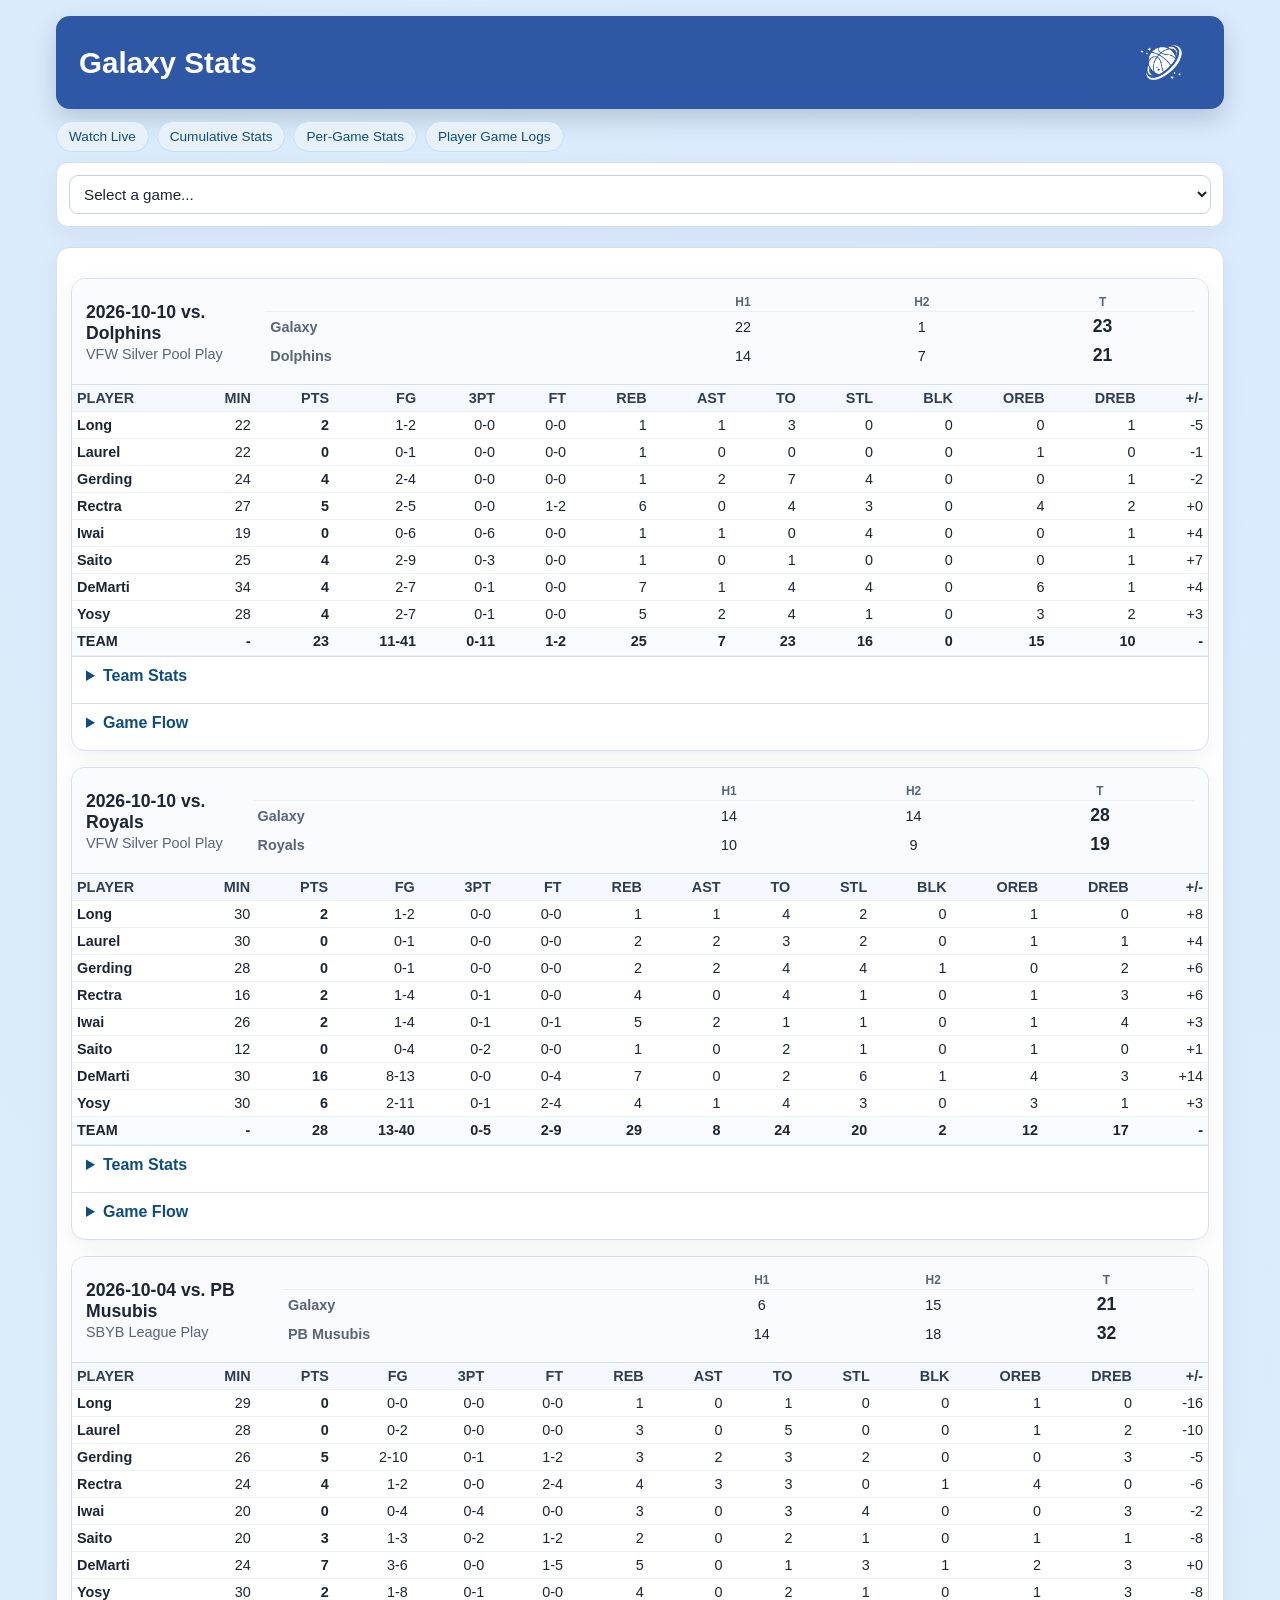
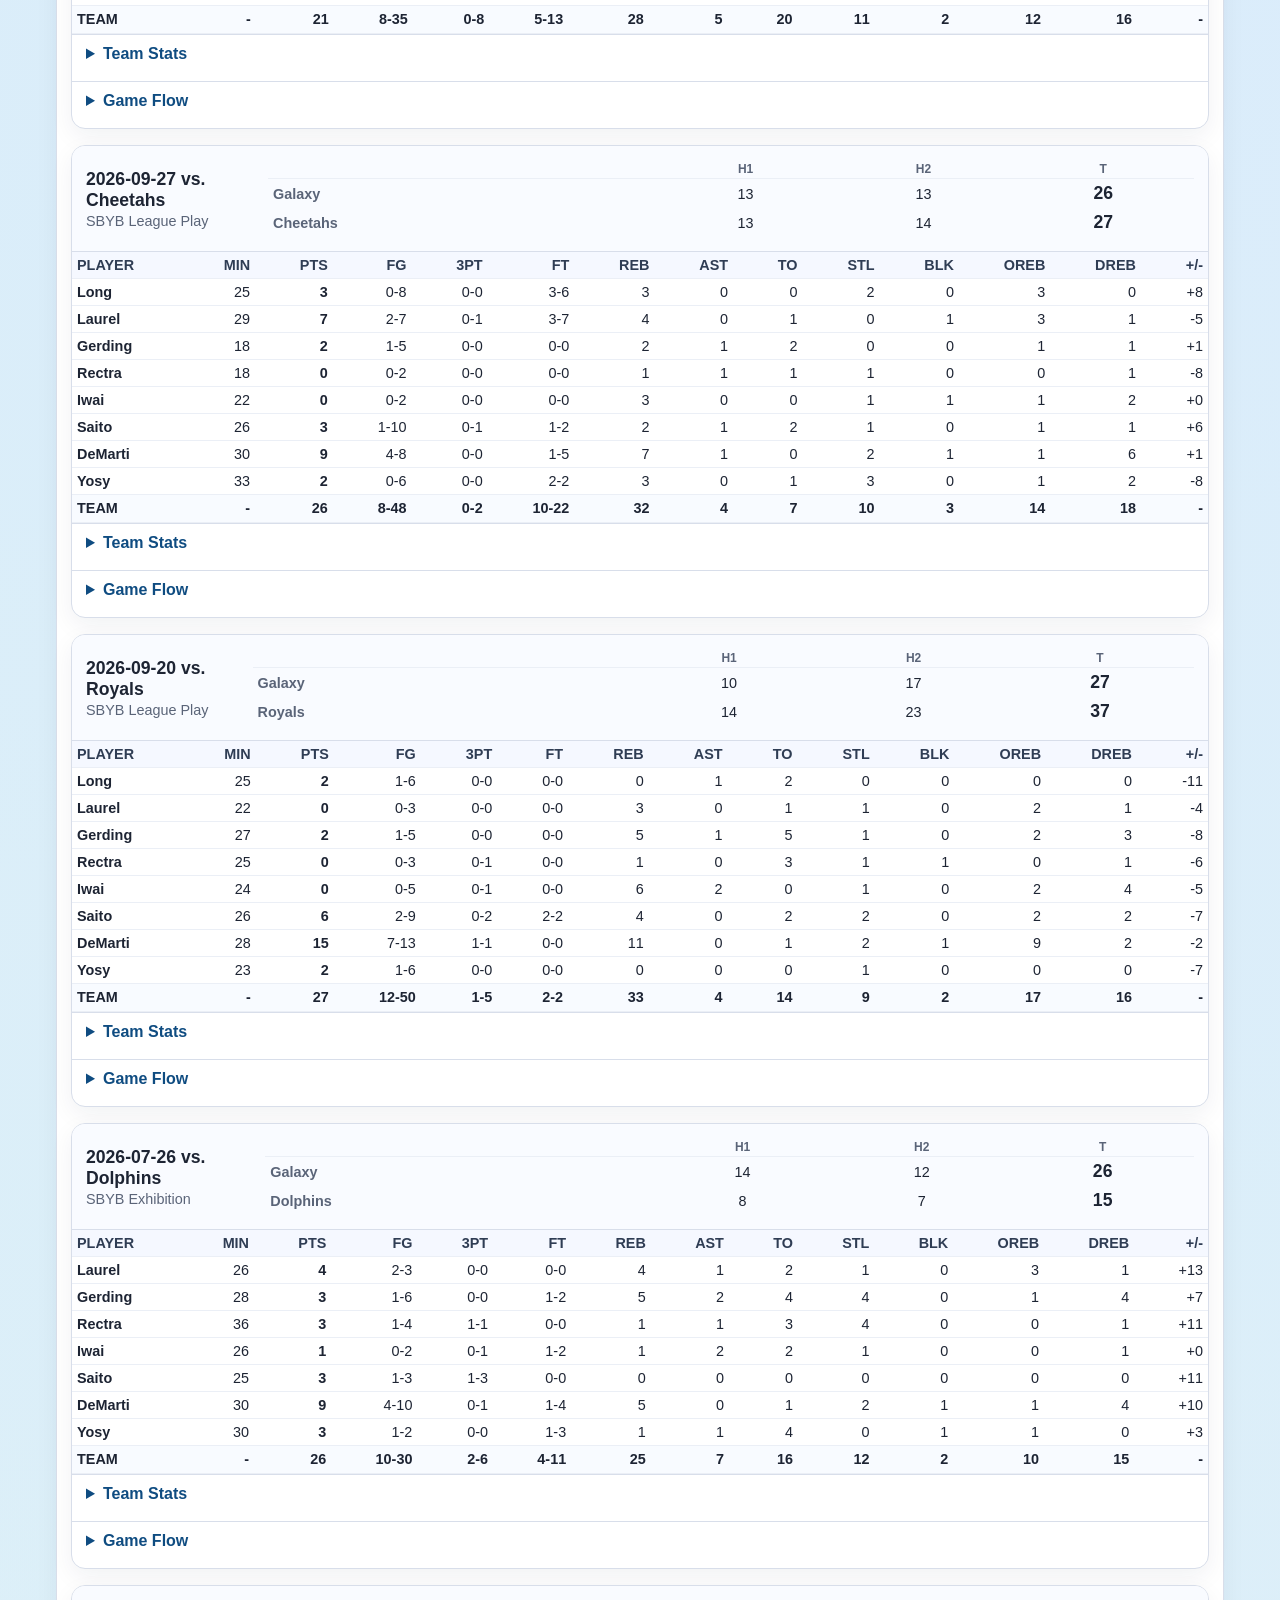
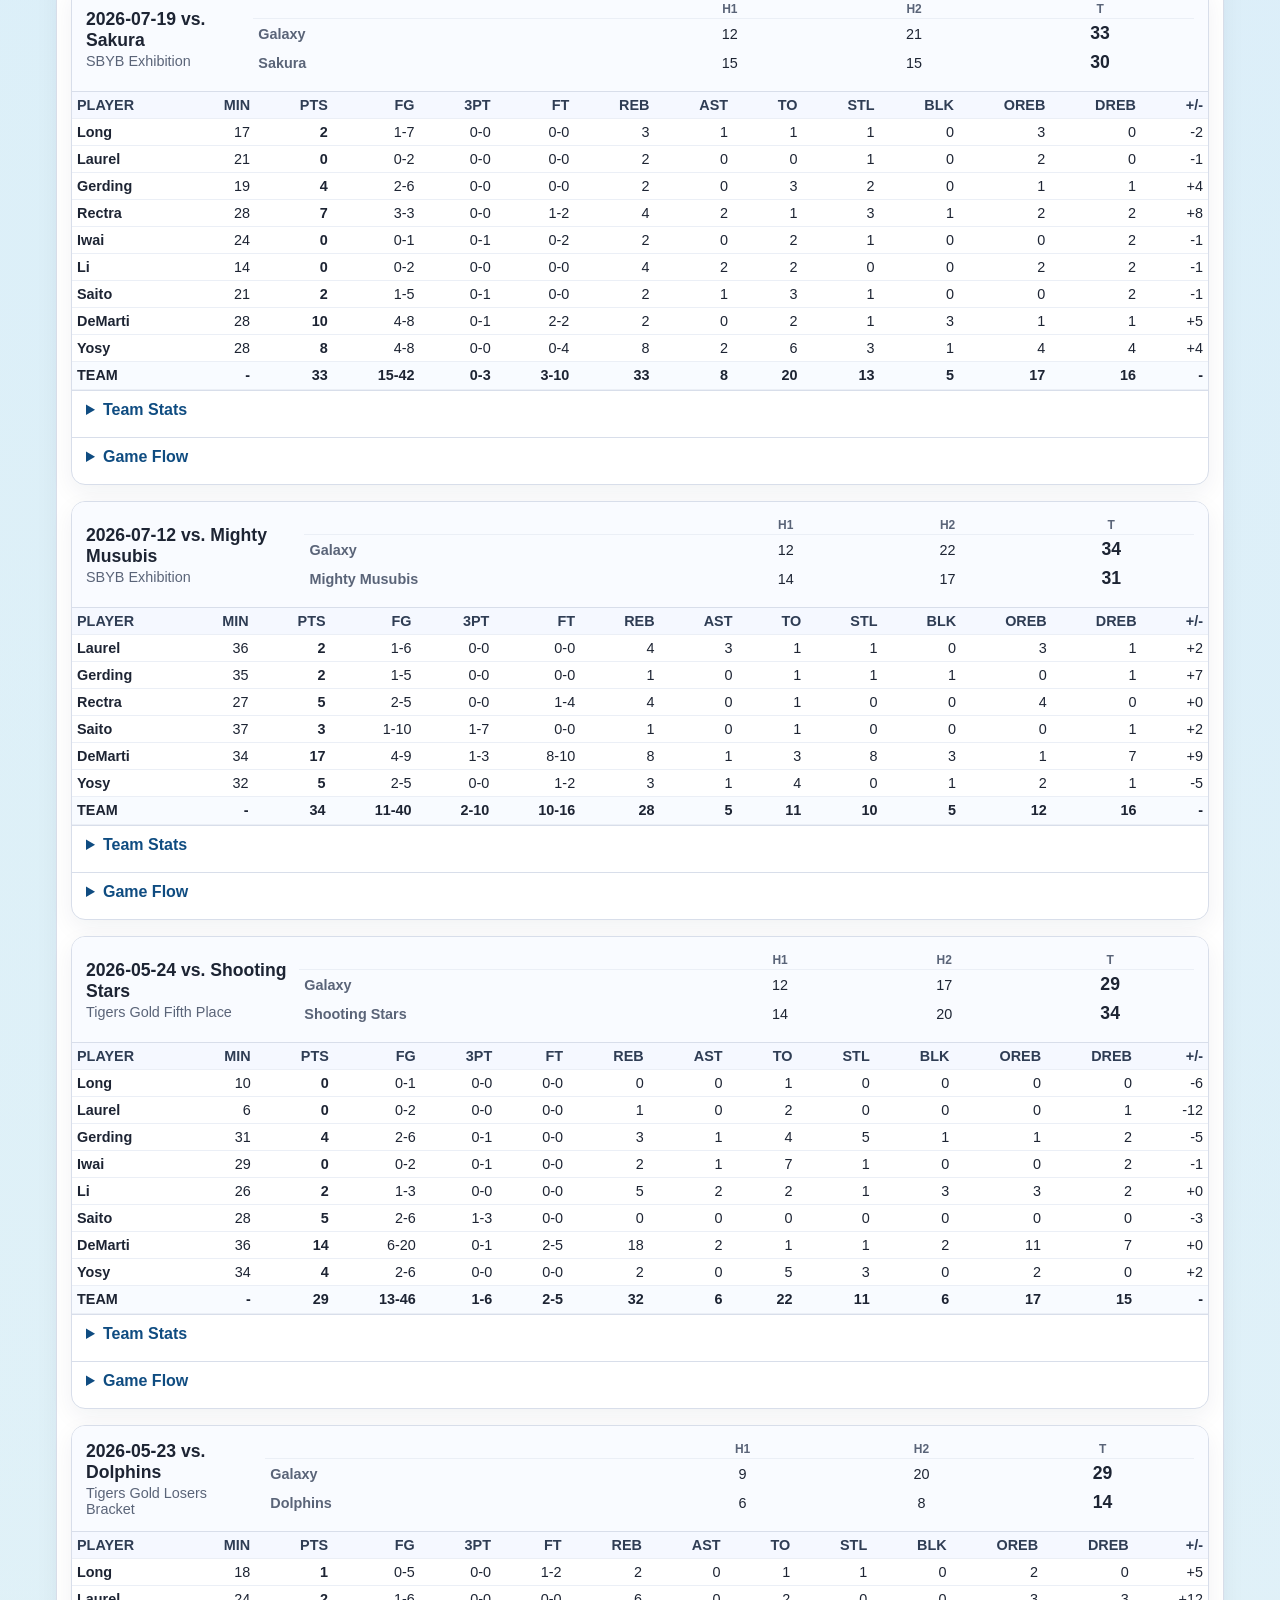
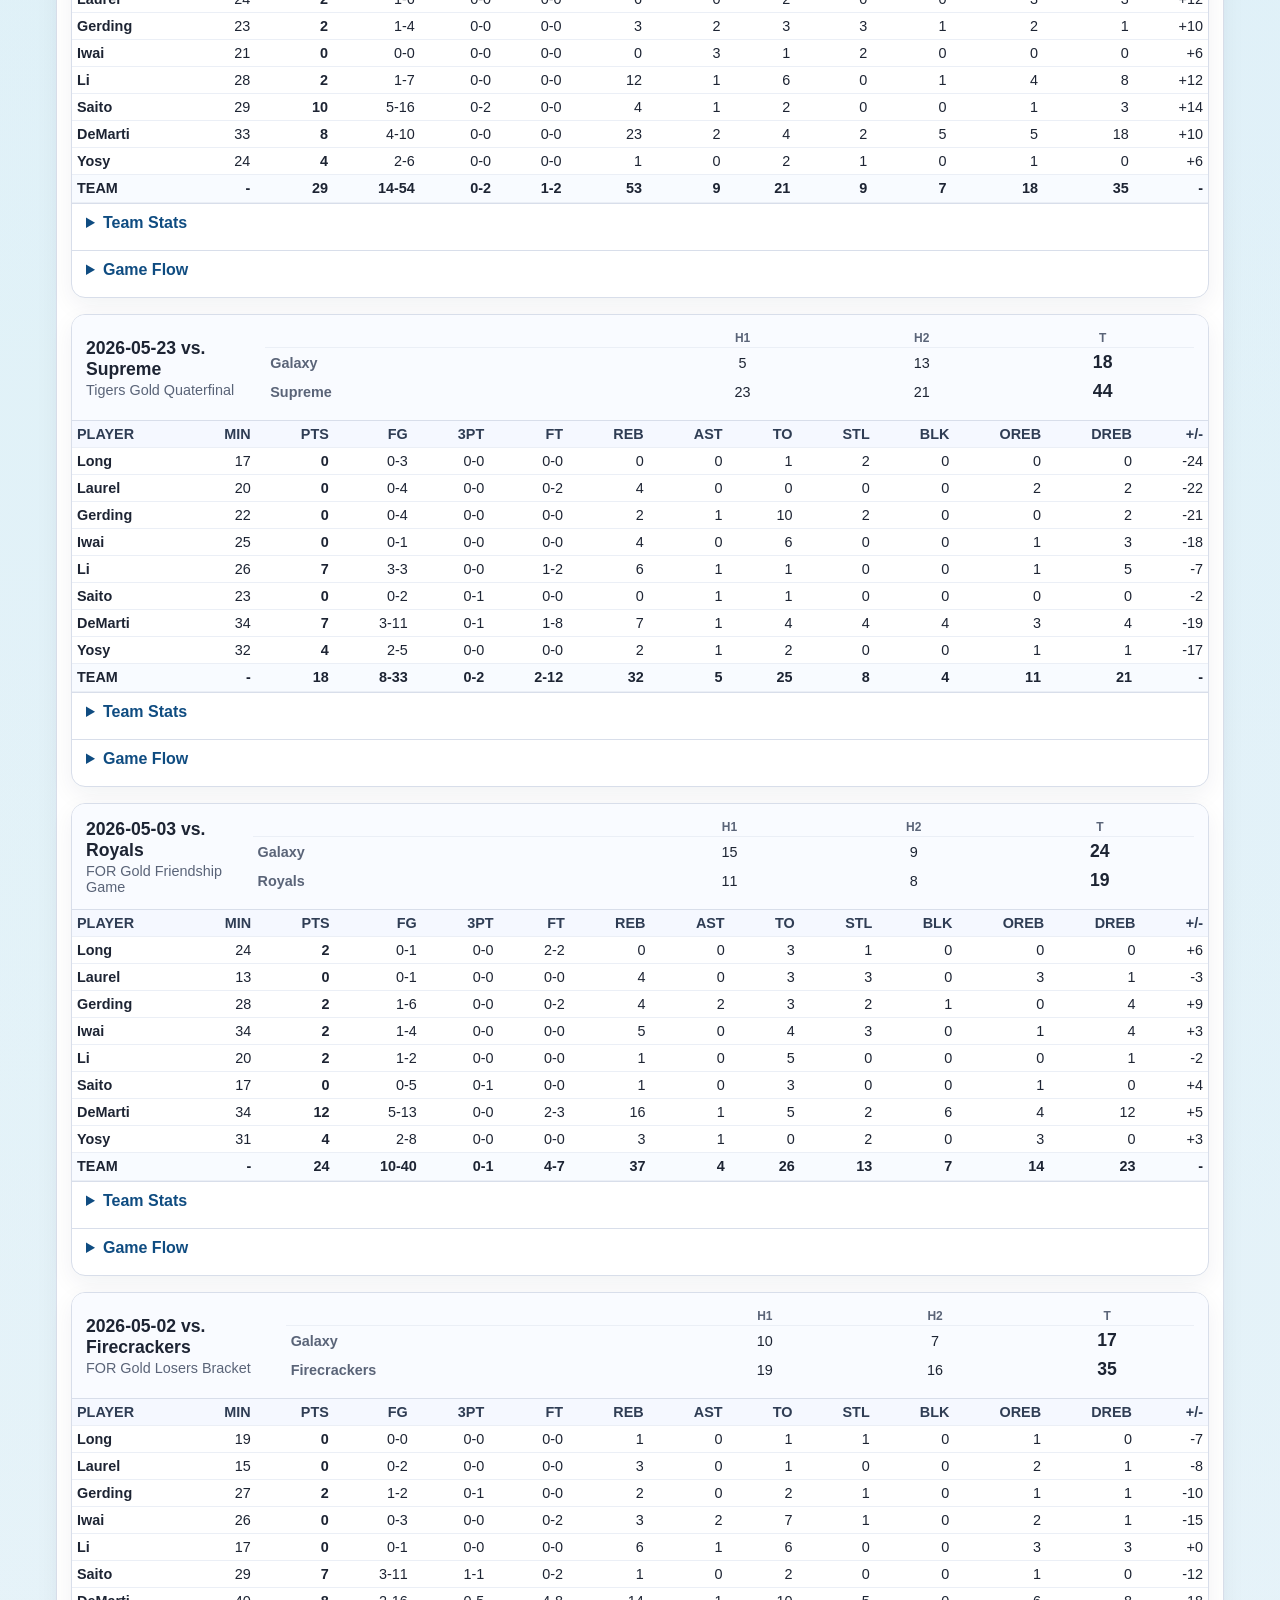
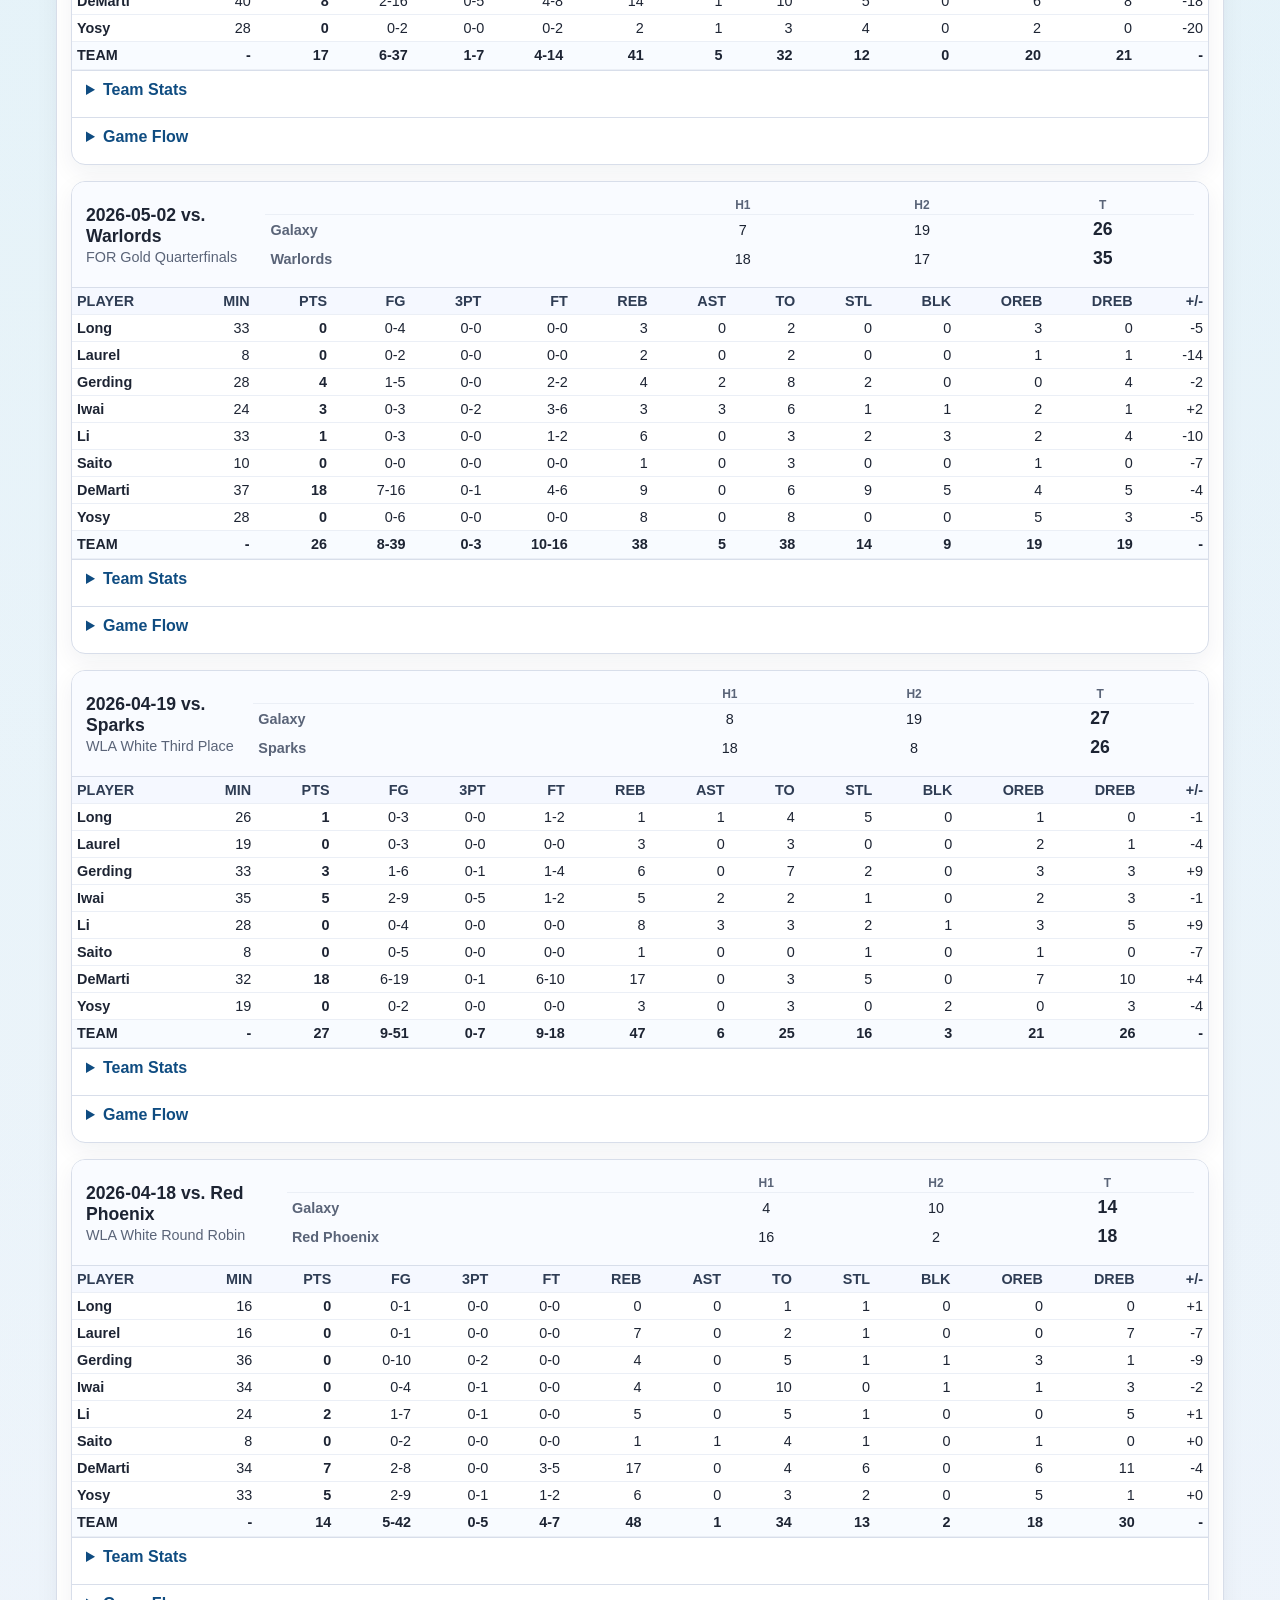
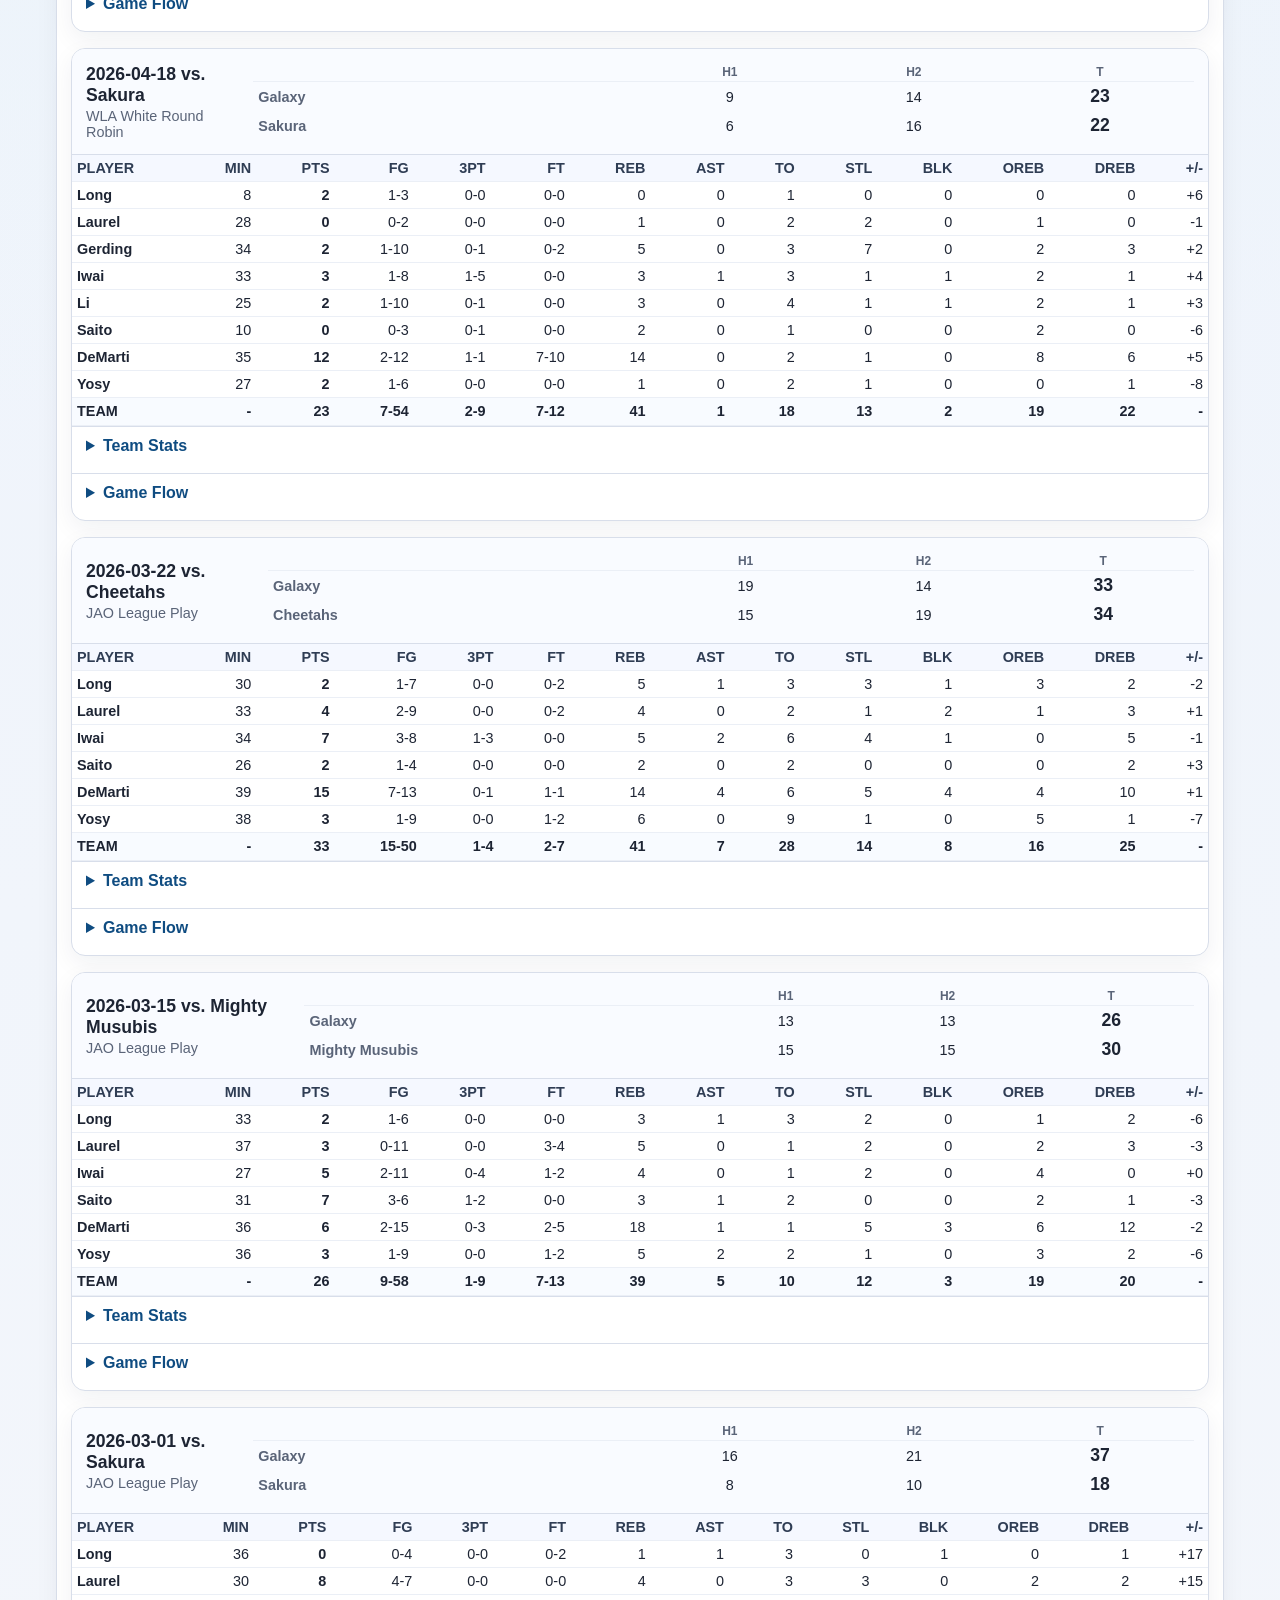
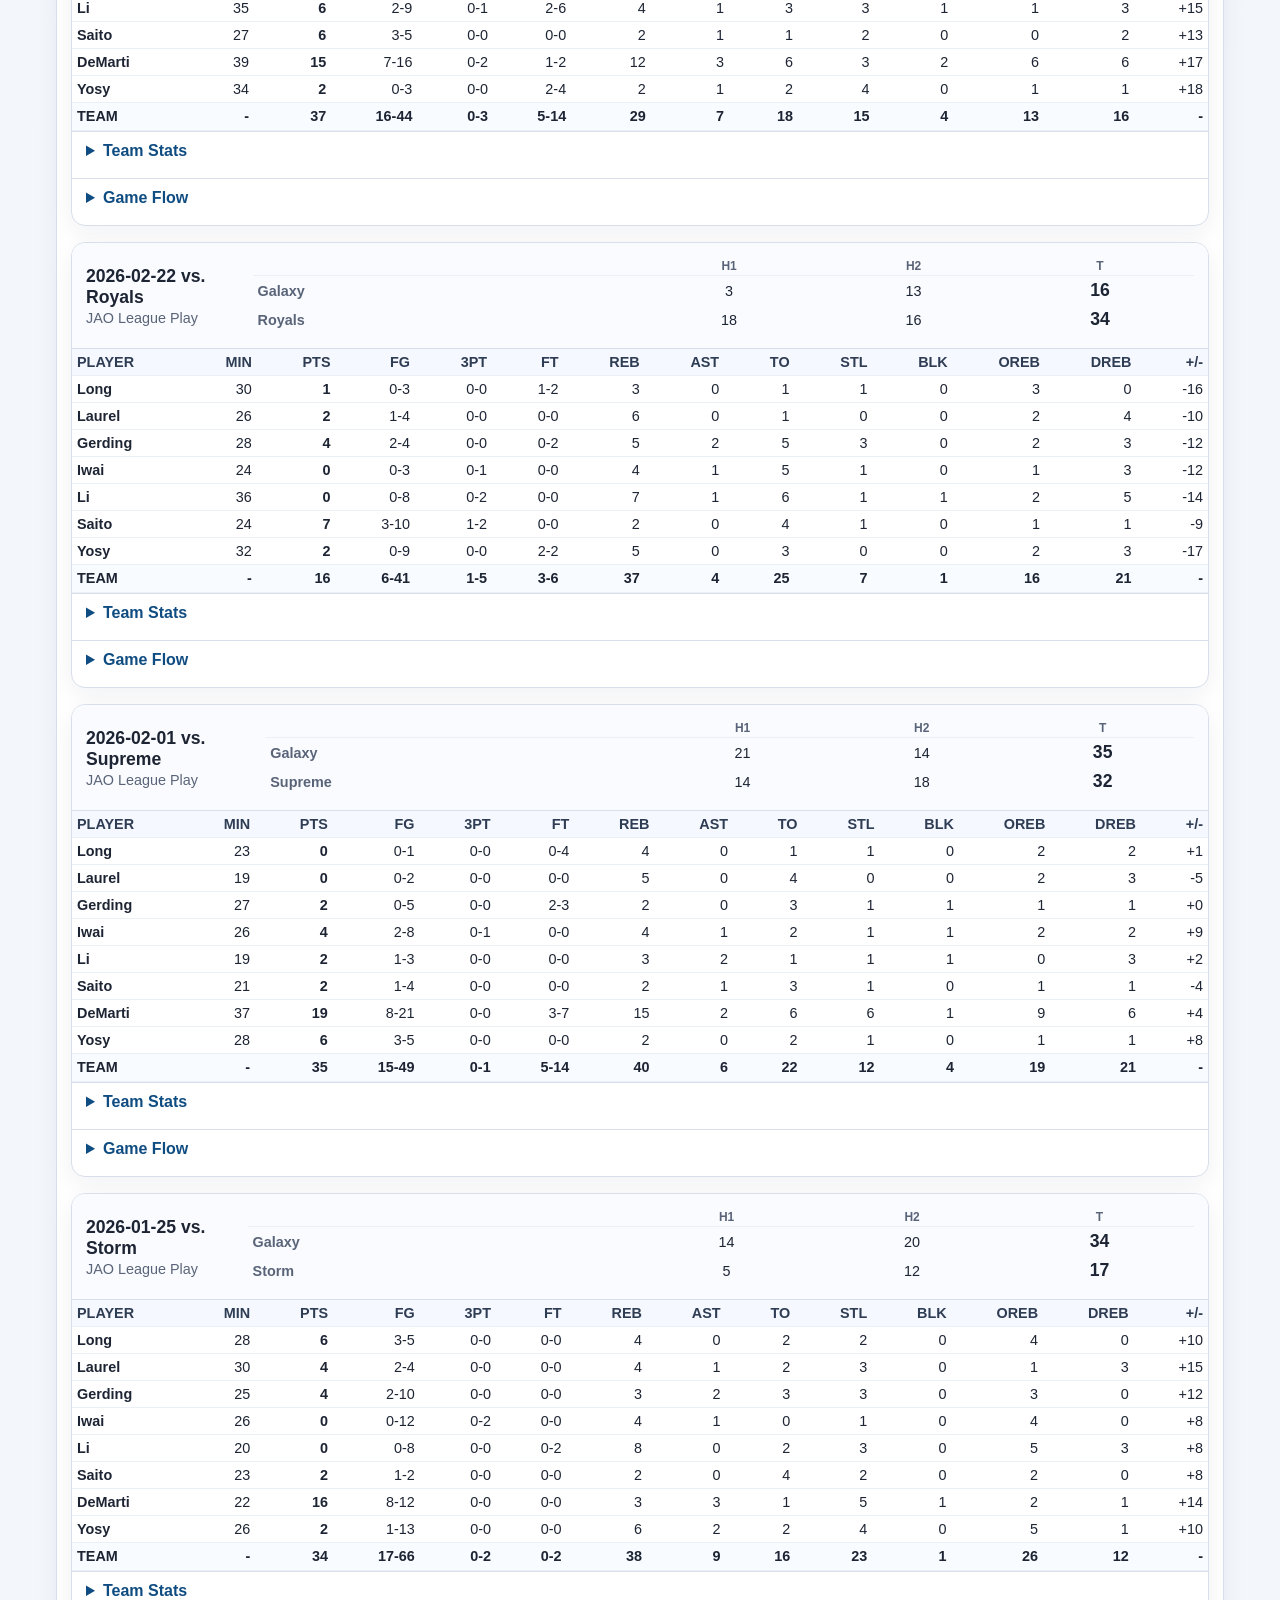
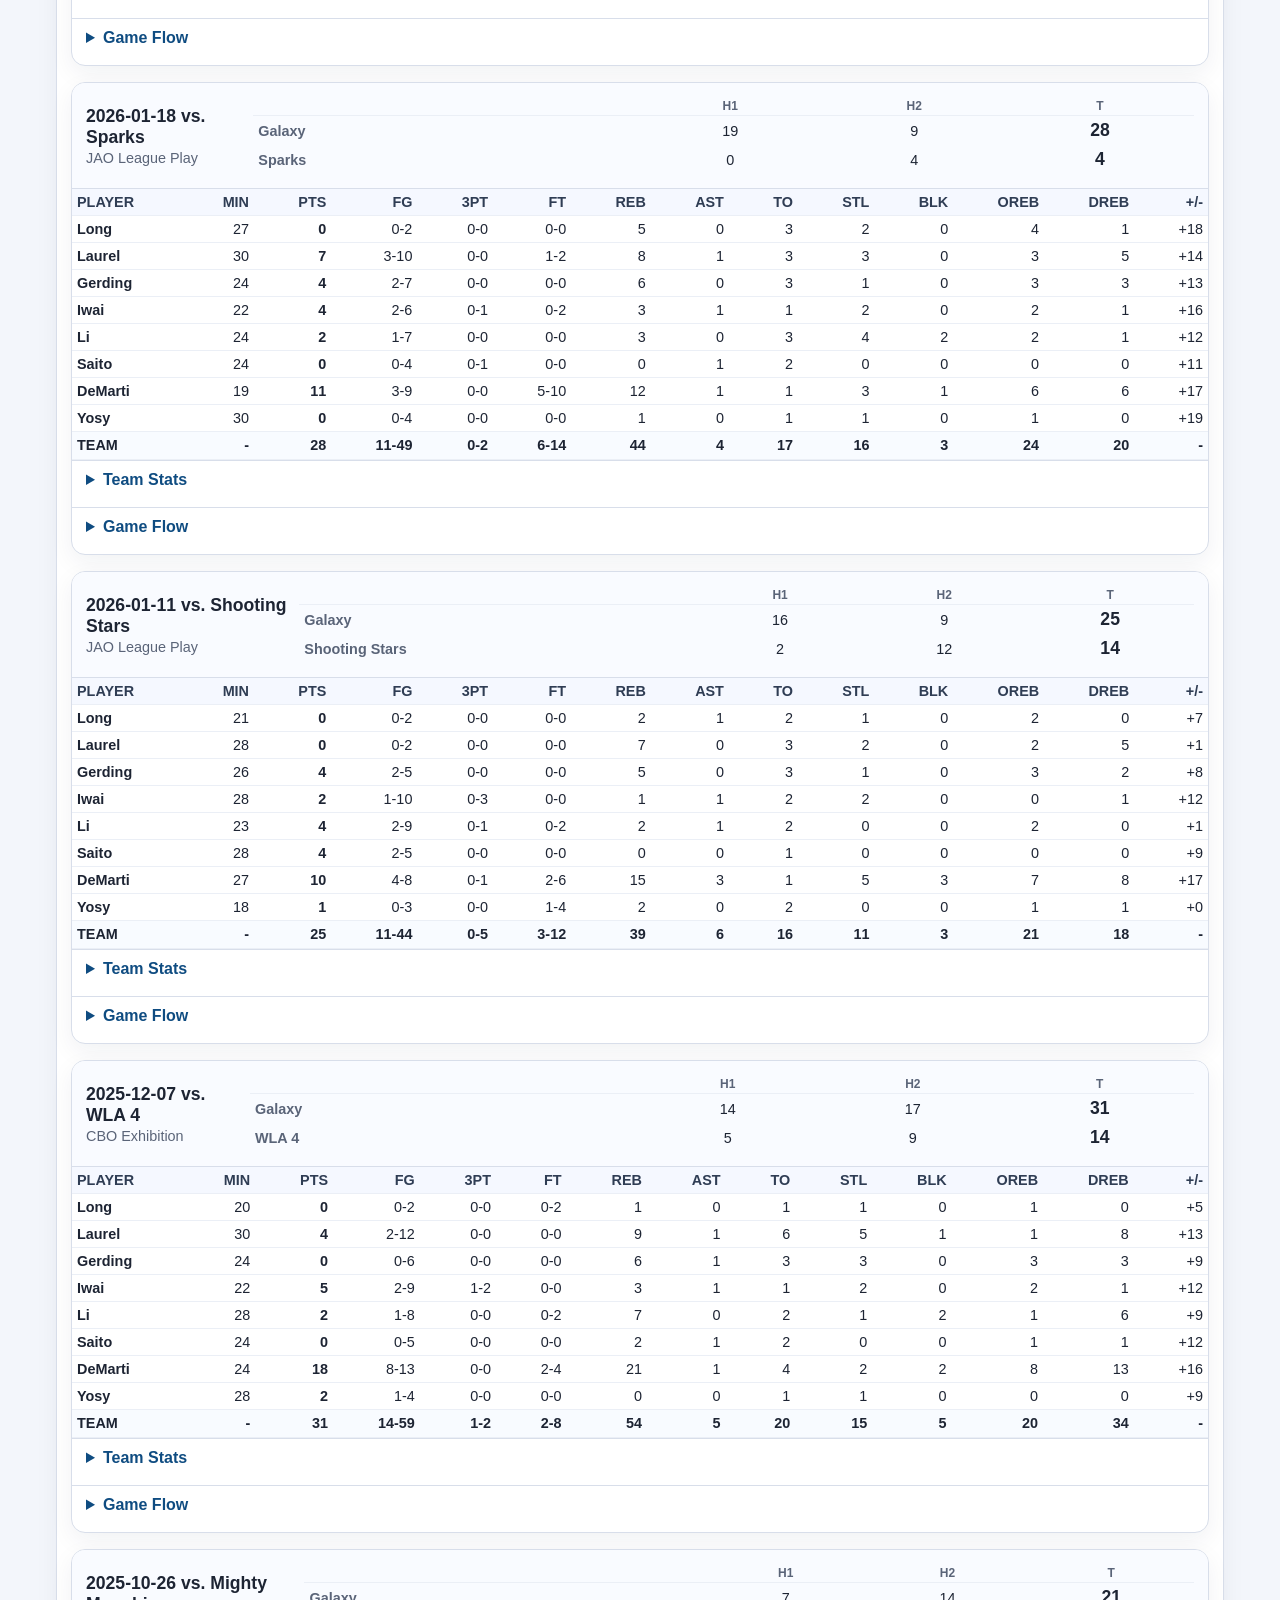
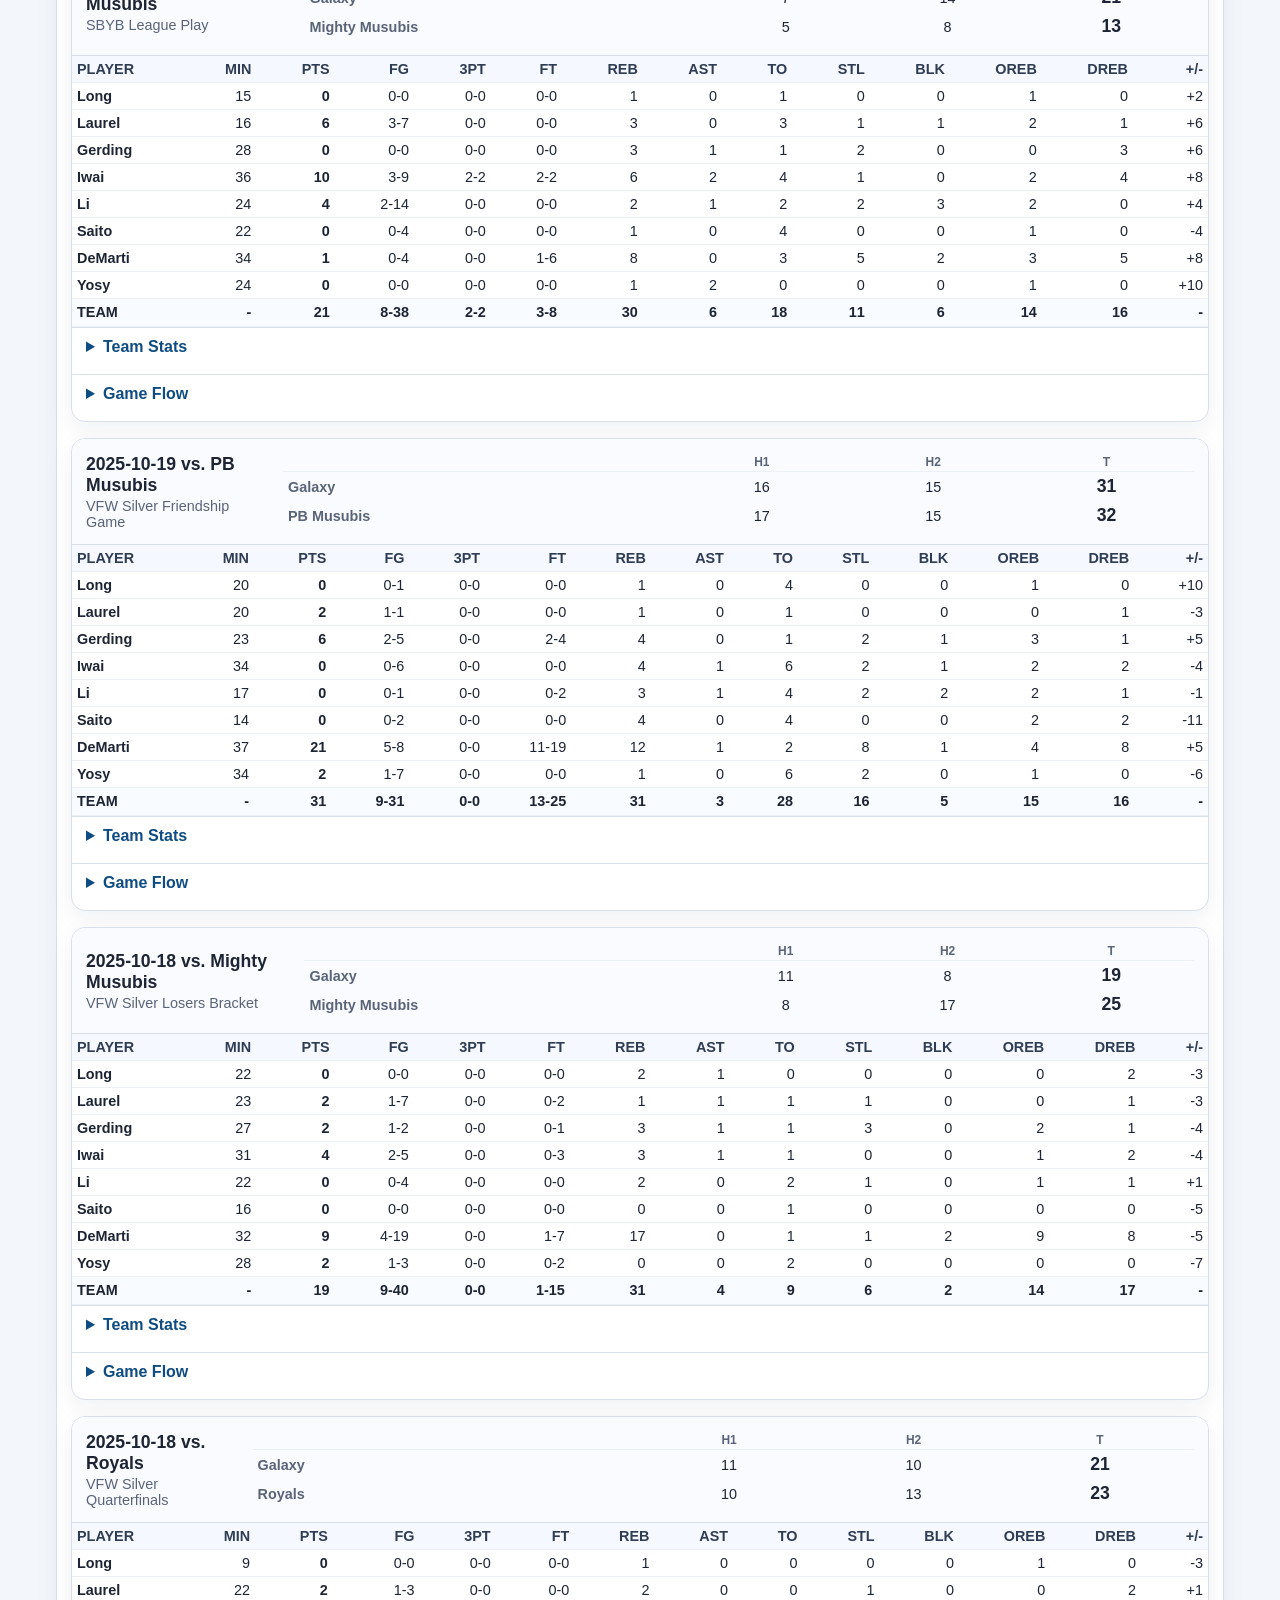
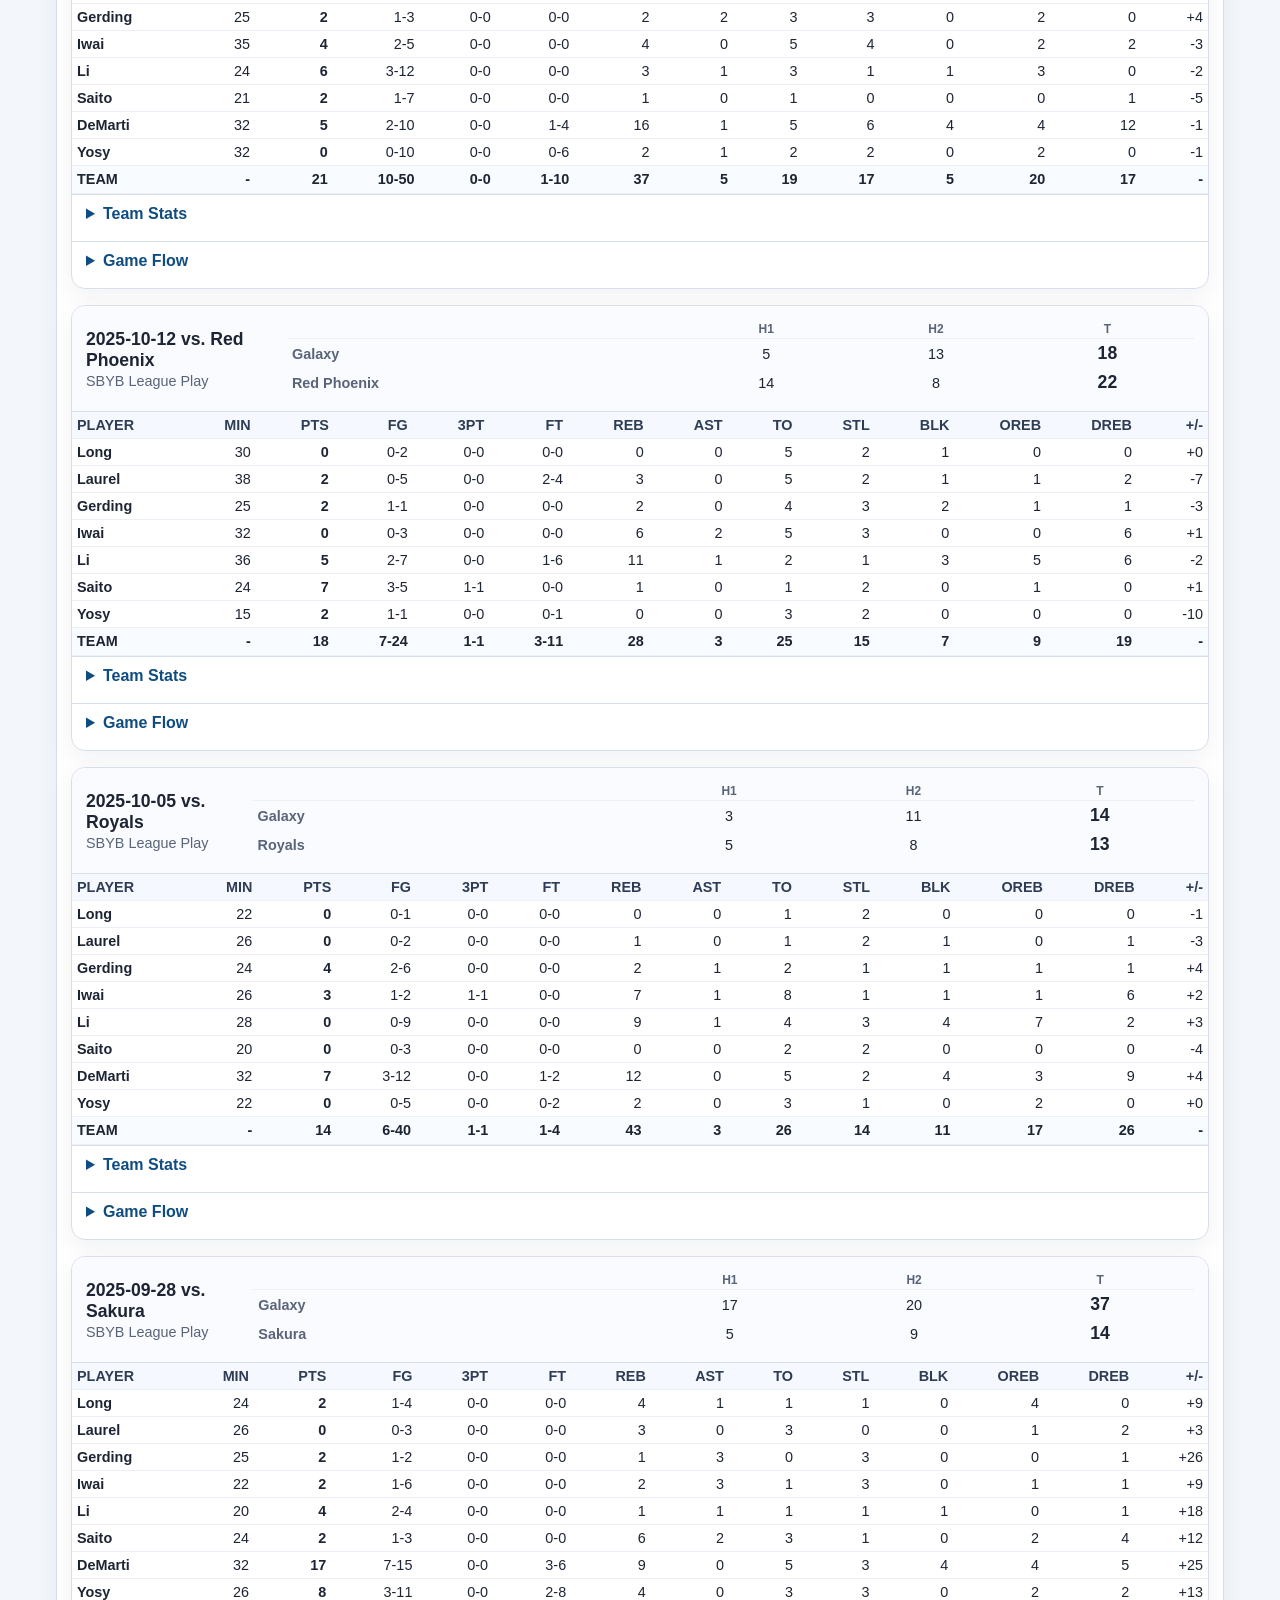
==== commit 92291318: "Add the 2026-10-10 Dolphins game log." ====
--- a/docs/index.html
+++ b/docs/index.html
@@ -369,12 +369,355 @@
     <section class="jump-control">
       <select id="jump-to-game" aria-label="Jump to game">
         <option value="">Select a game...</option>
-        <option value="20261010a-vfw_silver_pool_play-royals">2026-10-10 vs Royals</option><option value="20261004-sbyb_league_play-pb_musubis">2026-10-04 vs PB Musubis</option><option value="20260927-sbyb_league_play-cheetahs">2026-09-27 vs Cheetahs</option><option value="20260920-sbyb_league_play-royals">2026-09-20 vs Royals</option><option value="20260726-sbyb_exhibition-dolphins">2026-07-26 vs Dolphins</option><option value="20260719-sbyb_exhibition-sakura">2026-07-19 vs Sakura</option><option value="20260712-sbyb_exhibition-mighty_musubis">2026-07-12 vs Mighty Musubis</option><option value="20260524-tigers_gold_fifth_place-shooting_stars">2026-05-24 vs Shooting Stars</option><option value="20260523b-tigers_gold_losers_bracket-dolphins">2026-05-23 vs Dolphins</option><option value="20260523a-tigers_gold_quaterfinal-supreme">2026-05-23 vs Supreme</option><option value="20260503-for_gold_friendship_game-royals">2026-05-03 vs Royals</option><option value="20260502b-for_gold_losers_bracket-firecrackers">2026-05-02 vs Firecrackers</option><option value="20260502a-for_gold_quarterfinals-warlords">2026-05-02 vs Warlords</option><option value="20260419-wla_white_third_place-sparks">2026-04-19 vs Sparks</option><option value="20260418b-wla_white_round_robin-red_phoenix">2026-04-18 vs Red Phoenix</option><option value="20260418a-wla_white_round_robin-sakura">2026-04-18 vs Sakura</option><option value="20260322-jao_league_play-cheetahs">2026-03-22 vs Cheetahs</option><option value="20260315-jao_league_play-mighty_musubis">2026-03-15 vs Mighty Musubis</option><option value="20260301-jao_league_play-sakura">2026-03-01 vs Sakura</option><option value="20260222-jao_league_play-royals">2026-02-22 vs Royals</option><option value="20260201-jao_league_play-supreme">2026-02-01 vs Supreme</option><option value="20260125-jao_league_play-storm">2026-01-25 vs Storm</option><option value="20260118-jao_league_play-sparks">2026-01-18 vs Sparks</option><option value="20260111-jao_league_play-shooting_stars">2026-01-11 vs Shooting Stars</option><option value="20251207-cbo_exhibition-wla_4">2025-12-07 vs WLA 4</option><option value="20251026-sbyb_league_play-mighty_musubis">2025-10-26 vs Mighty Musubis</option><option value="20251019-vfw_silver_friendship_game-pb_musubis">2025-10-19 vs PB Musubis</option><option value="20251018b-vfw_silver_losers_bracket-mighty_musubis">2025-10-18 vs Mighty Musubis</option><option value="20251018a-vfw_silver_quarterfinals-royals">2025-10-18 vs Royals</option><option value="20251012-sbyb_league_play-red_phoenix">2025-10-12 vs Red Phoenix</option><option value="20251005-sbyb_league_play-royals">2025-10-05 vs Royals</option><option value="20250928-sbyb_league_play-sakura">2025-09-28 vs Sakura</option><option value="20250921-sbyb_league_play-shooting_stars">2025-09-21 vs Shooting Stars</option><option value="20250914-sbyb_league_play-dolphins">2025-09-14 vs Dolphins</option><option value="20250810-hdlvi_pool_b_championship-royals">2025-08-10 vs Royals</option><option value="20250809b-hdlvi_pool_b_pool_play-pb_musubis">2025-08-09 vs PB Musubis</option><option value="20250809a-hdlvi_pool_b_pool_play-cheetahs">2025-08-09 vs Cheetahs</option><option value="20250525b-tigers_bronze_championship-sakura">2025-05-25 vs Sakura</option><option value="20250525a-tigers_bronze_pool_play-sparks">2025-05-25 vs Sparks</option><option value="20250524-tigers_bronze_pool_play-red_phoenix">2025-05-24 vs Red Phoenix</option><option value="20250504-for_silver_championship-mighty_musubis">2025-05-04 vs Mighty Musubis</option><option value="20250503-for_silver_pool_play-pb_musubis">2025-05-03 vs PB Musubis</option><option value="20250502-for_silver_pool_play-red_phoenix">2025-05-02 vs Red Phoenix</option><option value="20250427-wla_white_round_robin-sakura">2025-04-27 vs Sakura</option><option value="20250426b-wla_white_round_robin-red_phoenix">2025-04-26 vs Red Phoenix</option><option value="20250426a-wla_white_round_robin-pb_musubis">2025-04-26 vs PB Musubis</option><option value="20250323-jao_league_play-sparks">2025-03-23 vs Sparks</option><option value="20250316-jao_league_play-dolphins">2025-03-16 vs Dolphins</option><option value="20250309-jao_league_play-mighty_musubis">2025-03-09 vs Mighty Musubis</option><option value="20250302-jao_league_play-pb_musubis">2025-03-02 vs PB Musubis</option><option value="20250223-jao_league_play-storm">2025-02-23 vs Storm</option><option value="20250202-jao_league_play-sakura">2025-02-02 vs Sakura</option><option value="20250119b-jao_league_play-shooting_stars">2025-01-19 vs Shooting Stars</option><option value="20250119a-jao_league_play-royals">2025-01-19 vs Royals</option>
+        <option value="20261010b-vfw_silver_pool_play-dolphins">2026-10-10 vs Dolphins</option><option value="20261010a-vfw_silver_pool_play-royals">2026-10-10 vs Royals</option><option value="20261004-sbyb_league_play-pb_musubis">2026-10-04 vs PB Musubis</option><option value="20260927-sbyb_league_play-cheetahs">2026-09-27 vs Cheetahs</option><option value="20260920-sbyb_league_play-royals">2026-09-20 vs Royals</option><option value="20260726-sbyb_exhibition-dolphins">2026-07-26 vs Dolphins</option><option value="20260719-sbyb_exhibition-sakura">2026-07-19 vs Sakura</option><option value="20260712-sbyb_exhibition-mighty_musubis">2026-07-12 vs Mighty Musubis</option><option value="20260524-tigers_gold_fifth_place-shooting_stars">2026-05-24 vs Shooting Stars</option><option value="20260523b-tigers_gold_losers_bracket-dolphins">2026-05-23 vs Dolphins</option><option value="20260523a-tigers_gold_quaterfinal-supreme">2026-05-23 vs Supreme</option><option value="20260503-for_gold_friendship_game-royals">2026-05-03 vs Royals</option><option value="20260502b-for_gold_losers_bracket-firecrackers">2026-05-02 vs Firecrackers</option><option value="20260502a-for_gold_quarterfinals-warlords">2026-05-02 vs Warlords</option><option value="20260419-wla_white_third_place-sparks">2026-04-19 vs Sparks</option><option value="20260418b-wla_white_round_robin-red_phoenix">2026-04-18 vs Red Phoenix</option><option value="20260418a-wla_white_round_robin-sakura">2026-04-18 vs Sakura</option><option value="20260322-jao_league_play-cheetahs">2026-03-22 vs Cheetahs</option><option value="20260315-jao_league_play-mighty_musubis">2026-03-15 vs Mighty Musubis</option><option value="20260301-jao_league_play-sakura">2026-03-01 vs Sakura</option><option value="20260222-jao_league_play-royals">2026-02-22 vs Royals</option><option value="20260201-jao_league_play-supreme">2026-02-01 vs Supreme</option><option value="20260125-jao_league_play-storm">2026-01-25 vs Storm</option><option value="20260118-jao_league_play-sparks">2026-01-18 vs Sparks</option><option value="20260111-jao_league_play-shooting_stars">2026-01-11 vs Shooting Stars</option><option value="20251207-cbo_exhibition-wla_4">2025-12-07 vs WLA 4</option><option value="20251026-sbyb_league_play-mighty_musubis">2025-10-26 vs Mighty Musubis</option><option value="20251019-vfw_silver_friendship_game-pb_musubis">2025-10-19 vs PB Musubis</option><option value="20251018b-vfw_silver_losers_bracket-mighty_musubis">2025-10-18 vs Mighty Musubis</option><option value="20251018a-vfw_silver_quarterfinals-royals">2025-10-18 vs Royals</option><option value="20251012-sbyb_league_play-red_phoenix">2025-10-12 vs Red Phoenix</option><option value="20251005-sbyb_league_play-royals">2025-10-05 vs Royals</option><option value="20250928-sbyb_league_play-sakura">2025-09-28 vs Sakura</option><option value="20250921-sbyb_league_play-shooting_stars">2025-09-21 vs Shooting Stars</option><option value="20250914-sbyb_league_play-dolphins">2025-09-14 vs Dolphins</option><option value="20250810-hdlvi_pool_b_championship-royals">2025-08-10 vs Royals</option><option value="20250809b-hdlvi_pool_b_pool_play-pb_musubis">2025-08-09 vs PB Musubis</option><option value="20250809a-hdlvi_pool_b_pool_play-cheetahs">2025-08-09 vs Cheetahs</option><option value="20250525b-tigers_bronze_championship-sakura">2025-05-25 vs Sakura</option><option value="20250525a-tigers_bronze_pool_play-sparks">2025-05-25 vs Sparks</option><option value="20250524-tigers_bronze_pool_play-red_phoenix">2025-05-24 vs Red Phoenix</option><option value="20250504-for_silver_championship-mighty_musubis">2025-05-04 vs Mighty Musubis</option><option value="20250503-for_silver_pool_play-pb_musubis">2025-05-03 vs PB Musubis</option><option value="20250502-for_silver_pool_play-red_phoenix">2025-05-02 vs Red Phoenix</option><option value="20250427-wla_white_round_robin-sakura">2025-04-27 vs Sakura</option><option value="20250426b-wla_white_round_robin-red_phoenix">2025-04-26 vs Red Phoenix</option><option value="20250426a-wla_white_round_robin-pb_musubis">2025-04-26 vs PB Musubis</option><option value="20250323-jao_league_play-sparks">2025-03-23 vs Sparks</option><option value="20250316-jao_league_play-dolphins">2025-03-16 vs Dolphins</option><option value="20250309-jao_league_play-mighty_musubis">2025-03-09 vs Mighty Musubis</option><option value="20250302-jao_league_play-pb_musubis">2025-03-02 vs PB Musubis</option><option value="20250223-jao_league_play-storm">2025-02-23 vs Storm</option><option value="20250202-jao_league_play-sakura">2025-02-02 vs Sakura</option><option value="20250119b-jao_league_play-shooting_stars">2025-01-19 vs Shooting Stars</option><option value="20250119a-jao_league_play-royals">2025-01-19 vs Royals</option>
       </select>
     </section>
 
     <section>
       
+    <article class="game" id="20261010b-vfw_silver_pool_play-dolphins">
+      <header class="game-header">
+        <div>
+          <h2>2026-10-10 vs. Dolphins</h2>
+          <p>VFW Silver Pool Play</p>
+        </div>
+        <table class="scoreboard-table">
+          <thead>
+            <tr><th></th><th></th><th>H1</th><th>H2</th><th>T</th></tr>
+          </thead>
+          <tbody>
+            <tr><td>Galaxy</td><td></td><td>22</td><td>1</td><td><strong>23</strong></td></tr>
+            <tr><td>Dolphins</td><td></td><td>14</td><td>7</td><td><strong>21</strong></td></tr>
+          </tbody>
+        </table>
+      </header>
+      <div class="table-wrap">
+        <table>
+          <thead>
+            <tr>
+              <th class="sticky">PLAYER</th>
+              <th>MIN</th>
+              <th>PTS</th>
+              <th>FG</th>
+              <th>3PT</th>
+              <th>FT</th>
+              <th>REB</th>
+              <th>AST</th>
+              <th>TO</th>
+              <th>STL</th>
+              <th>BLK</th>
+              <th>OREB</th>
+              <th>DREB</th>
+              <th>+/-</th>
+            </tr>
+          </thead>
+          <tbody>
+            
+            <tr>
+              <td class="sticky">Long</td>
+              <td>22</td>
+              <td><strong>2</strong></td>
+              <td>1-2</td>
+              <td>0-0</td>
+              <td>0-0</td>
+              <td>1</td>
+              <td>1</td>
+              <td>3</td>
+              <td>0</td>
+              <td>0</td>
+              <td>0</td>
+              <td>1</td>
+              <td>-5</td>
+            </tr>
+            
+            <tr>
+              <td class="sticky">Laurel</td>
+              <td>22</td>
+              <td><strong>0</strong></td>
+              <td>0-1</td>
+              <td>0-0</td>
+              <td>0-0</td>
+              <td>1</td>
+              <td>0</td>
+              <td>0</td>
+              <td>0</td>
+              <td>0</td>
+              <td>1</td>
+              <td>0</td>
+              <td>-1</td>
+            </tr>
+            
+            <tr>
+              <td class="sticky">Gerding</td>
+              <td>24</td>
+              <td><strong>4</strong></td>
+              <td>2-4</td>
+              <td>0-0</td>
+              <td>0-0</td>
+              <td>1</td>
+              <td>2</td>
+              <td>7</td>
+              <td>4</td>
+              <td>0</td>
+              <td>0</td>
+              <td>1</td>
+              <td>-2</td>
+            </tr>
+            
+            <tr>
+              <td class="sticky">Rectra</td>
+              <td>27</td>
+              <td><strong>5</strong></td>
+              <td>2-5</td>
+              <td>0-0</td>
+              <td>1-2</td>
+              <td>6</td>
+              <td>0</td>
+              <td>4</td>
+              <td>3</td>
+              <td>0</td>
+              <td>4</td>
+              <td>2</td>
+              <td>+0</td>
+            </tr>
+            
+            <tr>
+              <td class="sticky">Iwai</td>
+              <td>19</td>
+              <td><strong>0</strong></td>
+              <td>0-6</td>
+              <td>0-6</td>
+              <td>0-0</td>
+              <td>1</td>
+              <td>1</td>
+              <td>0</td>
+              <td>4</td>
+              <td>0</td>
+              <td>0</td>
+              <td>1</td>
+              <td>+4</td>
+            </tr>
+            
+            <tr>
+              <td class="sticky">Saito</td>
+              <td>25</td>
+              <td><strong>4</strong></td>
+              <td>2-9</td>
+              <td>0-3</td>
+              <td>0-0</td>
+              <td>1</td>
+              <td>0</td>
+              <td>1</td>
+              <td>0</td>
+              <td>0</td>
+              <td>0</td>
+              <td>1</td>
+              <td>+7</td>
+            </tr>
+            
+            <tr>
+              <td class="sticky">DeMarti</td>
+              <td>34</td>
+              <td><strong>4</strong></td>
+              <td>2-7</td>
+              <td>0-1</td>
+              <td>0-0</td>
+              <td>7</td>
+              <td>1</td>
+              <td>4</td>
+              <td>4</td>
+              <td>0</td>
+              <td>6</td>
+              <td>1</td>
+              <td>+4</td>
+            </tr>
+            
+            <tr>
+              <td class="sticky">Yosy</td>
+              <td>28</td>
+              <td><strong>4</strong></td>
+              <td>2-7</td>
+              <td>0-1</td>
+              <td>0-0</td>
+              <td>5</td>
+              <td>2</td>
+              <td>4</td>
+              <td>1</td>
+              <td>0</td>
+              <td>3</td>
+              <td>2</td>
+              <td>+3</td>
+            </tr>
+            
+            <tr class="totals">
+              <td class="sticky">TEAM</td>
+              <td>-</td>
+              <td><strong>23</strong></td>
+              <td>11-41</td>
+              <td>0-11</td>
+              <td>1-2</td>
+              <td>25</td>
+              <td>7</td>
+              <td>23</td>
+              <td>16</td>
+              <td>0</td>
+              <td>15</td>
+              <td>10</td>
+              <td>-</td>
+            </tr>
+          </tbody>
+        </table>
+      </div>
+      
+    <details class="team-stats">
+      <summary>Team Stats</summary>
+      <table class="ts-table">
+        <thead>
+          <tr>
+            <th></th>
+            <th class="ts-val">Galaxy</th>
+            <th class="ts-bar"></th>
+            <th class="ts-val">Dolphins</th>
+          </tr>
+        </thead>
+        <tbody>
+      <tr>
+        <td>FG</td>
+        <td class="ts-val"><strong>11</strong>-<strong>41</strong></td>
+        <td class="ts-bar">
+          <span class="split-bar" aria-label="Made shots on top, attempts on bottom">
+            <span class="split-row"><span class="bar-g" style="width:65%"></span><span class="bar-o" style="width:35%"></span></span>
+            <span class="split-row"><span class="bar-g" style="width:74%"></span><span class="bar-o" style="width:26%"></span></span>
+          </span></td>
+        <td class="ts-val">9-29</td>
+      </tr>
+      <tr>
+        <td>Field Goal %</td>
+        <td class="ts-val">26.8</td>
+        <td class="ts-bar"><span class="bar-g" style="width:39%"></span><span class="bar-o" style="width:61%"></span></td>
+        <td class="ts-val"><strong>31.0</strong></td>
+      </tr>
+      <tr>
+        <td>3PT</td>
+        <td class="ts-val">0-<strong>11</strong></td>
+        <td class="ts-bar">
+          <span class="split-bar" aria-label="Made shots on top, attempts on bottom">
+            <span class="split-row"><span class="bar-g" style="width:50%"></span><span class="bar-o" style="width:50%"></span></span>
+            <span class="split-row"><span class="bar-g" style="width:100%"></span></span>
+          </span></td>
+        <td class="ts-val">0-2</td>
+      </tr>
+      <tr>
+        <td>Three Point %</td>
+        <td class="ts-val">0.0</td>
+        <td class="ts-bar"><span class="bar-g" style="width:50%"></span><span class="bar-o" style="width:50%"></span></td>
+        <td class="ts-val">0.0</td>
+      </tr>
+      <tr>
+        <td>FT</td>
+        <td class="ts-val">1-2</td>
+        <td class="ts-bar">
+          <span class="split-bar" aria-label="Made shots on top, attempts on bottom">
+            <span class="split-row"><span class="bar-g" style="width:5%"></span><span class="bar-o" style="width:95%"></span></span>
+            <span class="split-row"><span class="bar-o" style="width:100%"></span></span>
+          </span></td>
+        <td class="ts-val"><strong>3</strong>-<strong>8</strong></td>
+      </tr>
+      <tr>
+        <td>Free Throw %</td>
+        <td class="ts-val"><strong>50.0</strong></td>
+        <td class="ts-bar"><span class="bar-g" style="width:70%"></span><span class="bar-o" style="width:30%"></span></td>
+        <td class="ts-val">37.5</td>
+      </tr>
+      <tr>
+        <td>Rebounds</td>
+        <td class="ts-val"><strong>25</strong></td>
+        <td class="ts-bar"><span class="bar-g" style="width:63%"></span><span class="bar-o" style="width:37%"></span></td>
+        <td class="ts-val">21</td>
+      </tr>
+      <tr>
+        <td class="ts-indent">Offensive</td>
+        <td class="ts-val"><strong>15</strong></td>
+        <td class="ts-bar"><span class="bar-g" style="width:86%"></span><span class="bar-o" style="width:14%"></span></td>
+        <td class="ts-val">8</td>
+      </tr>
+      <tr>
+        <td class="ts-indent">Defensive</td>
+        <td class="ts-val">10</td>
+        <td class="ts-bar"><span class="bar-g" style="width:31%"></span><span class="bar-o" style="width:69%"></span></td>
+        <td class="ts-val"><strong>13</strong></td>
+      </tr>
+      <tr>
+        <td>2nd Chance Pts</td>
+        <td class="ts-val"><strong>12</strong></td>
+        <td class="ts-bar"><span class="bar-g" style="width:95%"></span><span class="bar-o" style="width:5%"></span></td>
+        <td class="ts-val">4</td>
+      </tr>
+      <tr>
+        <td>Assists</td>
+        <td class="ts-val">7</td>
+        <td class="ts-bar"><span class="bar-na" style="width:100%"></span></td>
+        <td class="ts-val">-</td>
+      </tr>
+      <tr>
+        <td>Steals</td>
+        <td class="ts-val">16</td>
+        <td class="ts-bar"><span class="bar-na" style="width:100%"></span></td>
+        <td class="ts-val">-</td>
+      </tr>
+      <tr>
+        <td>Blocks</td>
+        <td class="ts-val">0</td>
+        <td class="ts-bar"><span class="bar-na" style="width:100%"></span></td>
+        <td class="ts-val">-</td>
+      </tr>
+      <tr>
+        <td>Turnovers</td>
+        <td class="ts-val"><strong>23</strong></td>
+        <td class="ts-bar"><span class="bar-g" style="width:56%"></span><span class="bar-o" style="width:44%"></span></td>
+        <td class="ts-val">25</td>
+      </tr>
+      <tr>
+        <td class="ts-indent">Points Off</td>
+        <td class="ts-val"><strong>11</strong></td>
+        <td class="ts-bar"><span class="bar-g" style="width:94%"></span><span class="bar-o" style="width:6%"></span></td>
+        <td class="ts-val">4</td>
+      </tr>
+        </tbody>
+      </table>
+    </details>
+      <details class="game-flow">
+        <summary>Game Flow</summary>
+        <svg viewBox="0 0 600 220" xmlns="http://www.w3.org/2000/svg" style="width:100%;max-width:600px;height:auto;">
+  <!-- grid -->
+  <line x1="42" y1="188.0" x2="588" y2="188.0" stroke="#eee" stroke-width="0.5"/>
+<line x1="42" y1="163.1" x2="588" y2="163.1" stroke="#eee" stroke-width="0.5"/>
+<line x1="42" y1="138.2" x2="588" y2="138.2" stroke="#eee" stroke-width="0.5"/>
+<line x1="42" y1="113.3" x2="588" y2="113.3" stroke="#eee" stroke-width="0.5"/>
+<line x1="42" y1="88.4" x2="588" y2="88.4" stroke="#eee" stroke-width="0.5"/>
+<line x1="42" y1="63.5" x2="588" y2="63.5" stroke="#eee" stroke-width="0.5"/>
+<line x1="42" y1="38.6" x2="588" y2="38.6" stroke="#eee" stroke-width="0.5"/>
+
+  <!-- zero line -->
+  <line x1="42" y1="105.0" x2="588" y2="105.0" stroke="#ccc" stroke-width="1"/>
+  <!-- half marker -->
+  <line x1="315.0" y1="22" x2="315.0" y2="188" stroke="#ccc" stroke-width="1" stroke-dasharray="4,3"/>
+  <text x="315.0" y="210" text-anchor="middle" font-size="16" fill="#999">Half</text>
+  <!-- filled areas -->
+  <path d="M42.0,105.0 L42.0,105.0 L54.5,88.4 L54.5,105.0Z M54.5,105.0 L54.5,88.4 L67.0,105.0 L67.0,105.0Z M67.0,105.0 L67.0,105.0 L83.7,88.4 L83.7,105.0Z M83.7,105.0 L83.7,88.4 L108.7,105.0 L108.7,105.0Z M108.7,105.0 L108.7,105.0 L120.5,88.4 L120.5,105.0Z M120.5,105.0 L120.5,88.4 L133.0,71.8 L133.0,105.0Z M133.0,105.0 L133.0,71.8 L135.3,88.4 L135.3,105.0Z M135.3,105.0 L135.3,88.4 L157.9,71.8 L157.9,105.0Z M157.9,105.0 L157.9,71.8 L174.8,55.2 L174.8,105.0Z M174.8,105.0 L174.8,55.2 L188.0,38.6 L188.0,105.0Z M188.0,105.0 L188.0,38.6 L193.6,55.2 L193.6,105.0Z M193.6,105.0 L193.6,55.2 L249.6,63.5 L249.6,105.0Z M249.6,105.0 L249.6,63.5 L251.7,71.8 L251.7,105.0Z M251.7,105.0 L251.7,71.8 L253.8,55.2 L253.8,105.0Z M253.8,105.0 L253.8,55.2 L270.3,38.6 L270.3,105.0Z M270.3,105.0 L270.3,38.6 L274.5,55.2 L274.5,105.0Z M274.5,105.0 L274.5,55.2 L280.0,38.6 L280.0,105.0Z M280.0,105.0 L280.0,38.6 L285.1,22.0 L285.1,105.0Z M285.1,105.0 L285.1,22.0 L306.6,38.6 L306.6,105.0Z M306.6,105.0 L306.6,38.6 L315.0,38.6 L315.0,105.0Z M315.0,105.0 L315.0,38.6 L353.7,30.3 L353.7,105.0Z M353.7,105.0 L353.7,30.3 L373.4,46.9 L373.4,105.0Z M373.4,105.0 L373.4,46.9 L405.4,63.5 L405.4,105.0Z M405.4,105.0 L405.4,63.5 L449.9,80.1 L449.9,105.0Z M449.9,105.0 L449.9,80.1 L469.4,88.4 L469.4,105.0Z M469.4,105.0 L469.4,88.4 L588.0,88.4 L588.0,105.0Z" fill="#0f4c81" opacity="0.3"/>
+  <path d="" fill="#c44040" opacity="0.3"/>
+  <!-- line -->
+  <polyline points="42.0,105.0 54.5,88.4 67.0,105.0 83.7,88.4 108.7,105.0 120.5,88.4 133.0,71.8 135.3,88.4 157.9,71.8 174.8,55.2 188.0,38.6 193.6,55.2 249.6,63.5 251.7,71.8 253.8,55.2 270.3,38.6 274.5,55.2 280.0,38.6 285.1,22.0 306.6,38.6 315.0,38.6 353.7,30.3 373.4,46.9 405.4,63.5 449.9,80.1 469.4,88.4 588.0,88.4" fill="none" stroke="#333" stroke-width="1.5" stroke-linejoin="round"/>
+  <!-- labels -->
+  <text x="36" y="28.0" text-anchor="end" font-size="18" font-weight="bold" fill="#999">+10</text>
+<text x="36" y="111.0" text-anchor="end" font-size="18" font-weight="bold" fill="#999">0</text>
+<text x="36" y="194.0" text-anchor="end" font-size="18" font-weight="bold" fill="#999">-10</text>
+
+  <!-- x-axis labels -->
+</svg>
+      </details>
+    </article>
+    
     <article class="game" id="20261010a-vfw_silver_pool_play-royals">
       <header class="game-header">
         <div>
@@ -18569,41 +18912,41 @@
             
             <tr>
               <td class="sticky">Long</td>
-              <td>50</td>
-              <td>1129</td>
-              <td>31</td>
-              <td>11</td>
-              <td>101</td>
-              <td>10.9</td>
+              <td>51</td>
+              <td>1151</td>
+              <td>33</td>
+              <td>12</td>
+              <td>103</td>
+              <td>11.7</td>
               <td>0</td>
               <td>0</td>
               <td>0</td>
               <td>9</td>
               <td>27</td>
               <td>33.3</td>
-              <td>77</td>
-              <td>15</td>
+              <td>78</td>
+              <td>16</td>
               <td>49</td>
               <td>4</td>
-              <td>96</td>
+              <td>99</td>
               <td>0.16</td>
             </tr>
             
             <tr>
               <td class="sticky">Laurel</td>
-              <td>54</td>
-              <td>1303</td>
+              <td>55</td>
+              <td>1325</td>
               <td>71</td>
               <td>30</td>
-              <td>184</td>
-              <td>16.3</td>
+              <td>185</td>
+              <td>16.2</td>
               <td>0</td>
               <td>1</td>
               <td>0.0</td>
               <td>11</td>
               <td>30</td>
               <td>36.7</td>
-              <td>189</td>
+              <td>190</td>
               <td>15</td>
               <td>49</td>
               <td>12</td>
@@ -18613,68 +18956,68 @@
             
             <tr>
               <td class="sticky">Gerding</td>
+              <td>52</td>
+              <td>1392</td>
+              <td>113</td>
               <td>51</td>
-              <td>1368</td>
-              <td>109</td>
-              <td>49</td>
-              <td>253</td>
-              <td>19.4</td>
+              <td>257</td>
+              <td>19.8</td>
               <td>0</td>
               <td>7</td>
               <td>0.0</td>
               <td>11</td>
               <td>26</td>
               <td>42.3</td>
-              <td>170</td>
-              <td>46</td>
-              <td>127</td>
+              <td>171</td>
+              <td>48</td>
+              <td>131</td>
               <td>25</td>
-              <td>197</td>
-              <td>0.23</td>
+              <td>204</td>
+              <td>0.24</td>
             </tr>
             
             <tr>
               <td class="sticky">Rectra</td>
+              <td>8</td>
+              <td>201</td>
+              <td>26</td>
+              <td>10</td>
+              <td>28</td>
+              <td>35.7</td>
+              <td>1</td>
+              <td>3</td>
+              <td>33.3</td>
+              <td>5</td>
+              <td>12</td>
+              <td>41.7</td>
+              <td>25</td>
               <td>7</td>
-              <td>174</td>
-              <td>21</td>
-              <td>8</td>
-              <td>23</td>
-              <td>34.8</td>
-              <td>1</td>
-              <td>3</td>
-              <td>33.3</td>
-              <td>4</td>
-              <td>10</td>
-              <td>40.0</td>
-              <td>19</td>
-              <td>7</td>
-              <td>10</td>
-              <td>3</td>
-              <td>16</td>
-              <td>0.44</td>
+              <td>13</td>
+              <td>3</td>
+              <td>20</td>
+              <td>0.35</td>
             </tr>
             
             <tr>
               <td class="sticky">Iwai</td>
-              <td>50</td>
-              <td>1437</td>
+              <td>51</td>
+              <td>1456</td>
               <td>105</td>
               <td>42</td>
-              <td>262</td>
-              <td>16.0</td>
+              <td>268</td>
+              <td>15.7</td>
               <td>6</td>
-              <td>42</td>
-              <td>14.3</td>
+              <td>48</td>
+              <td>12.5</td>
               <td>15</td>
               <td>45</td>
               <td>33.3</td>
-              <td>198</td>
-              <td>66</td>
-              <td>74</td>
+              <td>199</td>
+              <td>67</td>
+              <td>78</td>
               <td>23</td>
               <td>192</td>
-              <td>0.34</td>
+              <td>0.35</td>
             </tr>
             
             <tr>
@@ -18701,110 +19044,110 @@
             
             <tr>
               <td class="sticky">Saito</td>
-              <td>53</td>
-              <td>1182</td>
-              <td>106</td>
-              <td>47</td>
-              <td>218</td>
+              <td>54</td>
+              <td>1207</td>
+              <td>110</td>
+              <td>49</td>
+              <td>227</td>
               <td>21.6</td>
               <td>7</td>
-              <td>33</td>
-              <td>21.2</td>
+              <td>36</td>
+              <td>19.4</td>
               <td>5</td>
               <td>14</td>
               <td>35.7</td>
-              <td>87</td>
+              <td>88</td>
               <td>17</td>
               <td>29</td>
               <td>1</td>
-              <td>136</td>
+              <td>137</td>
               <td>0.12</td>
             </tr>
             
             <tr>
               <td class="sticky">DeMarti</td>
-              <td>52</td>
-              <td>1718</td>
-              <td>637</td>
-              <td>258</td>
-              <td>696</td>
-              <td>37.1</td>
+              <td>53</td>
+              <td>1752</td>
+              <td>641</td>
+              <td>260</td>
+              <td>703</td>
+              <td>37.0</td>
               <td>4</td>
-              <td>24</td>
-              <td>16.7</td>
+              <td>25</td>
+              <td>16.0</td>
               <td>117</td>
               <td>275</td>
               <td>42.5</td>
-              <td>707</td>
-              <td>44</td>
-              <td>179</td>
+              <td>714</td>
+              <td>45</td>
+              <td>183</td>
               <td>149</td>
-              <td>170</td>
+              <td>174</td>
               <td>0.26</td>
             </tr>
             
             <tr>
               <td class="sticky">Yosy</td>
-              <td>53</td>
-              <td>1475</td>
-              <td>111</td>
-              <td>47</td>
-              <td>274</td>
-              <td>17.2</td>
-              <td>0</td>
-              <td>3</td>
+              <td>54</td>
+              <td>1503</td>
+              <td>115</td>
+              <td>49</td>
+              <td>281</td>
+              <td>17.4</td>
+              <td>0</td>
+              <td>4</td>
               <td>0.0</td>
               <td>17</td>
               <td>65</td>
               <td>26.2</td>
-              <td>128</td>
-              <td>19</td>
-              <td>71</td>
+              <td>133</td>
+              <td>21</td>
+              <td>72</td>
               <td>7</td>
-              <td>153</td>
-              <td>0.12</td>
+              <td>157</td>
+              <td>0.13</td>
             </tr>
             
             <tr class="totals">
               <td class="sticky">Galaxy</td>
-              <td>54</td>
+              <td>55</td>
               <td>-</td>
-              <td>1272</td>
-              <td>526</td>
-              <td>2240</td>
+              <td>1295</td>
+              <td>537</td>
+              <td>2281</td>
               <td>23.5</td>
               <td>18</td>
-              <td>119</td>
-              <td>15.1</td>
-              <td>202</td>
-              <td>542</td>
+              <td>130</td>
+              <td>13.8</td>
+              <td>203</td>
+              <td>544</td>
               <td>37.3</td>
-              <td>2003</td>
-              <td>261</td>
-              <td>636</td>
+              <td>2028</td>
+              <td>268</td>
+              <td>652</td>
               <td>272</td>
-              <td>1191</td>
+              <td>1214</td>
               <td>0.22</td>
             </tr>
             <tr class="totals opponent">
               <td class="sticky">Opponent</td>
-              <td>54</td>
+              <td>55</td>
               <td>-</td>
-              <td>1176</td>
-              <td>494</td>
-              <td>2514</td>
-              <td>19.6</td>
+              <td>1197</td>
+              <td>503</td>
+              <td>2543</td>
+              <td>19.8</td>
               <td>29</td>
-              <td>110</td>
-              <td>26.4</td>
-              <td>159</td>
-              <td>406</td>
-              <td>39.2</td>
-              <td>1749</td>
+              <td>112</td>
+              <td>25.9</td>
+              <td>162</td>
+              <td>414</td>
+              <td>39.1</td>
+              <td>1770</td>
               <td>-</td>
               <td>-</td>
               <td>-</td>
-              <td>997</td>
+              <td>1022</td>
               <td>-</td>
             </tr>
           </tbody>
@@ -18844,12 +19187,12 @@
             
             <tr>
               <td class="sticky">Long</td>
-              <td>50</td>
+              <td>51</td>
               <td>22.6</td>
               <td>0.6</td>
               <td>0.2</td>
               <td>2.0</td>
-              <td>10.9</td>
+              <td>11.7</td>
               <td>0.0</td>
               <td>0.0</td>
               <td>0</td>
@@ -18866,34 +19209,34 @@
             
             <tr>
               <td class="sticky">Laurel</td>
-              <td>54</td>
+              <td>55</td>
               <td>24.1</td>
               <td>1.3</td>
-              <td>0.6</td>
+              <td>0.5</td>
               <td>3.4</td>
-              <td>16.3</td>
+              <td>16.2</td>
               <td>0.0</td>
               <td>0.0</td>
               <td>0.0</td>
               <td>0.2</td>
-              <td>0.6</td>
+              <td>0.5</td>
               <td>36.7</td>
               <td>3.5</td>
               <td>0.3</td>
               <td>0.9</td>
               <td>0.2</td>
-              <td>1.9</td>
+              <td>1.8</td>
               <td>0.15</td>
             </tr>
             
             <tr>
               <td class="sticky">Gerding</td>
-              <td>51</td>
+              <td>52</td>
               <td>26.8</td>
-              <td>2.1</td>
+              <td>2.2</td>
               <td>1.0</td>
-              <td>5.0</td>
-              <td>19.4</td>
+              <td>4.9</td>
+              <td>19.8</td>
               <td>0.0</td>
               <td>0.1</td>
               <td>0.0</td>
@@ -18905,51 +19248,51 @@
               <td>2.5</td>
               <td>0.5</td>
               <td>3.9</td>
-              <td>0.23</td>
+              <td>0.24</td>
             </tr>
             
             <tr>
               <td class="sticky">Rectra</td>
-              <td>7</td>
-              <td>24.9</td>
-              <td>3.0</td>
-              <td>1.1</td>
-              <td>3.3</td>
-              <td>34.8</td>
+              <td>8</td>
+              <td>25.1</td>
+              <td>3.2</td>
+              <td>1.2</td>
+              <td>3.5</td>
+              <td>35.7</td>
               <td>0.1</td>
               <td>0.4</td>
               <td>33.3</td>
               <td>0.6</td>
-              <td>1.4</td>
-              <td>40.0</td>
-              <td>2.7</td>
-              <td>1.0</td>
-              <td>1.4</td>
+              <td>1.5</td>
+              <td>41.7</td>
+              <td>3.1</td>
+              <td>0.9</td>
+              <td>1.6</td>
               <td>0.4</td>
-              <td>2.3</td>
-              <td>0.44</td>
+              <td>2.5</td>
+              <td>0.35</td>
             </tr>
             
             <tr>
               <td class="sticky">Iwai</td>
-              <td>50</td>
-              <td>28.7</td>
+              <td>51</td>
+              <td>28.5</td>
               <td>2.1</td>
               <td>0.8</td>
-              <td>5.2</td>
-              <td>16.0</td>
+              <td>5.3</td>
+              <td>15.7</td>
               <td>0.1</td>
-              <td>0.8</td>
-              <td>14.3</td>
+              <td>0.9</td>
+              <td>12.5</td>
               <td>0.3</td>
               <td>0.9</td>
               <td>33.3</td>
-              <td>4.0</td>
+              <td>3.9</td>
               <td>1.3</td>
               <td>1.5</td>
               <td>0.5</td>
               <td>3.8</td>
-              <td>0.34</td>
+              <td>0.35</td>
             </tr>
             
             <tr>
@@ -18976,15 +19319,15 @@
             
             <tr>
               <td class="sticky">Saito</td>
-              <td>53</td>
-              <td>22.3</td>
+              <td>54</td>
+              <td>22.4</td>
               <td>2.0</td>
               <td>0.9</td>
-              <td>4.1</td>
+              <td>4.2</td>
               <td>21.6</td>
               <td>0.1</td>
-              <td>0.6</td>
-              <td>21.2</td>
+              <td>0.7</td>
+              <td>19.4</td>
               <td>0.1</td>
               <td>0.3</td>
               <td>35.7</td>
@@ -18992,94 +19335,94 @@
               <td>0.3</td>
               <td>0.5</td>
               <td>0.0</td>
-              <td>2.6</td>
+              <td>2.5</td>
               <td>0.12</td>
             </tr>
             
             <tr>
               <td class="sticky">DeMarti</td>
-              <td>52</td>
-              <td>33.0</td>
-              <td>12.2</td>
-              <td>5.0</td>
-              <td>13.4</td>
-              <td>37.1</td>
+              <td>53</td>
+              <td>33.1</td>
+              <td>12.1</td>
+              <td>4.9</td>
+              <td>13.3</td>
+              <td>37.0</td>
               <td>0.1</td>
               <td>0.5</td>
-              <td>16.7</td>
+              <td>16.0</td>
               <td>2.2</td>
-              <td>5.3</td>
+              <td>5.2</td>
               <td>42.5</td>
-              <td>13.6</td>
+              <td>13.5</td>
               <td>0.8</td>
-              <td>3.4</td>
-              <td>2.9</td>
+              <td>3.5</td>
+              <td>2.8</td>
               <td>3.3</td>
               <td>0.26</td>
             </tr>
             
             <tr>
               <td class="sticky">Yosy</td>
-              <td>53</td>
+              <td>54</td>
               <td>27.8</td>
               <td>2.1</td>
               <td>0.9</td>
               <td>5.2</td>
-              <td>17.2</td>
+              <td>17.4</td>
               <td>0.0</td>
               <td>0.1</td>
               <td>0.0</td>
               <td>0.3</td>
               <td>1.2</td>
               <td>26.2</td>
-              <td>2.4</td>
+              <td>2.5</td>
               <td>0.4</td>
               <td>1.3</td>
               <td>0.1</td>
               <td>2.9</td>
-              <td>0.12</td>
+              <td>0.13</td>
             </tr>
             
             <tr class="totals">
               <td class="sticky">Galaxy</td>
-              <td>54</td>
+              <td>55</td>
               <td>-</td>
-              <td>23.6</td>
-              <td>9.7</td>
+              <td>23.5</td>
+              <td>9.8</td>
               <td>41.5</td>
               <td>23.5</td>
               <td>0.3</td>
-              <td>2.2</td>
-              <td>15.1</td>
+              <td>2.4</td>
+              <td>13.8</td>
               <td>3.7</td>
-              <td>10.0</td>
+              <td>9.9</td>
               <td>37.3</td>
-              <td>37.1</td>
-              <td>4.8</td>
-              <td>11.8</td>
-              <td>5.0</td>
+              <td>36.9</td>
+              <td>4.9</td>
+              <td>11.9</td>
+              <td>4.9</td>
               <td>22.1</td>
               <td>0.22</td>
             </tr>
             <tr class="totals opponent">
               <td class="sticky">Opponent</td>
-              <td>54</td>
+              <td>55</td>
               <td>-</td>
               <td>21.8</td>
               <td>9.1</td>
-              <td>46.6</td>
-              <td>19.6</td>
+              <td>46.2</td>
+              <td>19.8</td>
               <td>0.5</td>
               <td>2.0</td>
-              <td>26.4</td>
+              <td>25.9</td>
               <td>2.9</td>
               <td>7.5</td>
-              <td>39.2</td>
-              <td>32.4</td>
+              <td>39.1</td>
+              <td>32.2</td>
               <td>-</td>
               <td>-</td>
               <td>-</td>
-              <td>18.5</td>
+              <td>18.6</td>
               <td>-</td>
             </tr>
           </tbody>
@@ -19117,6 +19460,25 @@
           </thead>
           <tbody>
     <tr>
+      <td class="sticky">Dolphins</td>
+      <td>2026-10-10</td>
+      <td>W 23-21</td>
+      <td>-</td>
+      <td>23</td>
+      <td>11-41</td>
+      <td>0-11</td>
+      <td>1-2</td>
+      <td>25</td>
+      <td>7</td>
+      <td>23</td>
+      <td>16</td>
+      <td>0</td>
+      <td>15</td>
+      <td>10</td>
+      <td>-</td>
+    </tr>
+    
+    <tr>
       <td class="sticky">Royals</td>
       <td>2026-10-10</td>
       <td>W 28-19</td>
@@ -20172,6 +20534,25 @@
           </thead>
           <tbody>
     <tr>
+      <td class="sticky">Dolphins</td>
+      <td>2026-10-10</td>
+      <td>W 23-21</td>
+      <td>22</td>
+      <td>2</td>
+      <td>1-2</td>
+      <td>0-0</td>
+      <td>0-0</td>
+      <td>1</td>
+      <td>1</td>
+      <td>3</td>
+      <td>0</td>
+      <td>0</td>
+      <td>0</td>
+      <td>1</td>
+      <td>-5</td>
+    </tr>
+    
+    <tr>
       <td class="sticky">Royals</td>
       <td>2026-10-10</td>
       <td>W 28-19</td>
@@ -21151,6 +21532,25 @@
           </thead>
           <tbody>
     <tr>
+      <td class="sticky">Dolphins</td>
+      <td>2026-10-10</td>
+      <td>W 23-21</td>
+      <td>22</td>
+      <td>0</td>
+      <td>0-1</td>
+      <td>0-0</td>
+      <td>0-0</td>
+      <td>1</td>
+      <td>0</td>
+      <td>0</td>
+      <td>0</td>
+      <td>0</td>
+      <td>1</td>
+      <td>0</td>
+      <td>-1</td>
+    </tr>
+    
+    <tr>
       <td class="sticky">Royals</td>
       <td>2026-10-10</td>
       <td>W 28-19</td>
@@ -22206,6 +22606,25 @@
           </thead>
           <tbody>
     <tr>
+      <td class="sticky">Dolphins</td>
+      <td>2026-10-10</td>
+      <td>W 23-21</td>
+      <td>24</td>
+      <td>4</td>
+      <td>2-4</td>
+      <td>0-0</td>
+      <td>0-0</td>
+      <td>1</td>
+      <td>2</td>
+      <td>7</td>
+      <td>4</td>
+      <td>0</td>
+      <td>0</td>
+      <td>1</td>
+      <td>-2</td>
+    </tr>
+    
+    <tr>
       <td class="sticky">Royals</td>
       <td>2026-10-10</td>
       <td>W 28-19</td>
@@ -23204,6 +23623,25 @@
           </thead>
           <tbody>
     <tr>
+      <td class="sticky">Dolphins</td>
+      <td>2026-10-10</td>
+      <td>W 23-21</td>
+      <td>27</td>
+      <td>5</td>
+      <td>2-5</td>
+      <td>0-0</td>
+      <td>1-2</td>
+      <td>6</td>
+      <td>0</td>
+      <td>4</td>
+      <td>3</td>
+      <td>0</td>
+      <td>4</td>
+      <td>2</td>
+      <td>+0</td>
+    </tr>
+    
+    <tr>
       <td class="sticky">Royals</td>
       <td>2026-10-10</td>
       <td>W 28-19</td>
@@ -23366,6 +23804,25 @@
           </thead>
           <tbody>
     <tr>
+      <td class="sticky">Dolphins</td>
+      <td>2026-10-10</td>
+      <td>W 23-21</td>
+      <td>19</td>
+      <td>0</td>
+      <td>0-6</td>
+      <td>0-6</td>
+      <td>0-0</td>
+      <td>1</td>
+      <td>1</td>
+      <td>0</td>
+      <td>4</td>
+      <td>0</td>
+      <td>0</td>
+      <td>1</td>
+      <td>+4</td>
+    </tr>
+    
+    <tr>
       <td class="sticky">Royals</td>
       <td>2026-10-10</td>
       <td>W 28-19</td>
@@ -25153,6 +25610,25 @@
           </thead>
           <tbody>
     <tr>
+      <td class="sticky">Dolphins</td>
+      <td>2026-10-10</td>
+      <td>W 23-21</td>
+      <td>25</td>
+      <td>4</td>
+      <td>2-9</td>
+      <td>0-3</td>
+      <td>0-0</td>
+      <td>1</td>
+      <td>0</td>
+      <td>1</td>
+      <td>0</td>
+      <td>0</td>
+      <td>0</td>
+      <td>1</td>
+      <td>+7</td>
+    </tr>
+    
+    <tr>
       <td class="sticky">Royals</td>
       <td>2026-10-10</td>
       <td>W 28-19</td>
@@ -26189,6 +26665,25 @@
           </thead>
           <tbody>
     <tr>
+      <td class="sticky">Dolphins</td>
+      <td>2026-10-10</td>
+      <td>W 23-21</td>
+      <td>34</td>
+      <td>4</td>
+      <td>2-7</td>
+      <td>0-1</td>
+      <td>0-0</td>
+      <td>7</td>
+      <td>1</td>
+      <td>4</td>
+      <td>4</td>
+      <td>0</td>
+      <td>6</td>
+      <td>1</td>
+      <td>+4</td>
+    </tr>
+    
+    <tr>
       <td class="sticky">Royals</td>
       <td>2026-10-10</td>
       <td>W 28-19</td>
@@ -27205,6 +27700,25 @@
             </tr>
           </thead>
           <tbody>
+    <tr>
+      <td class="sticky">Dolphins</td>
+      <td>2026-10-10</td>
+      <td>W 23-21</td>
+      <td>28</td>
+      <td>4</td>
+      <td>2-7</td>
+      <td>0-1</td>
+      <td>0-0</td>
+      <td>5</td>
+      <td>2</td>
+      <td>4</td>
+      <td>1</td>
+      <td>0</td>
+      <td>3</td>
+      <td>2</td>
+      <td>+3</td>
+    </tr>
+    
     <tr>
       <td class="sticky">Royals</td>
       <td>2026-10-10</td>
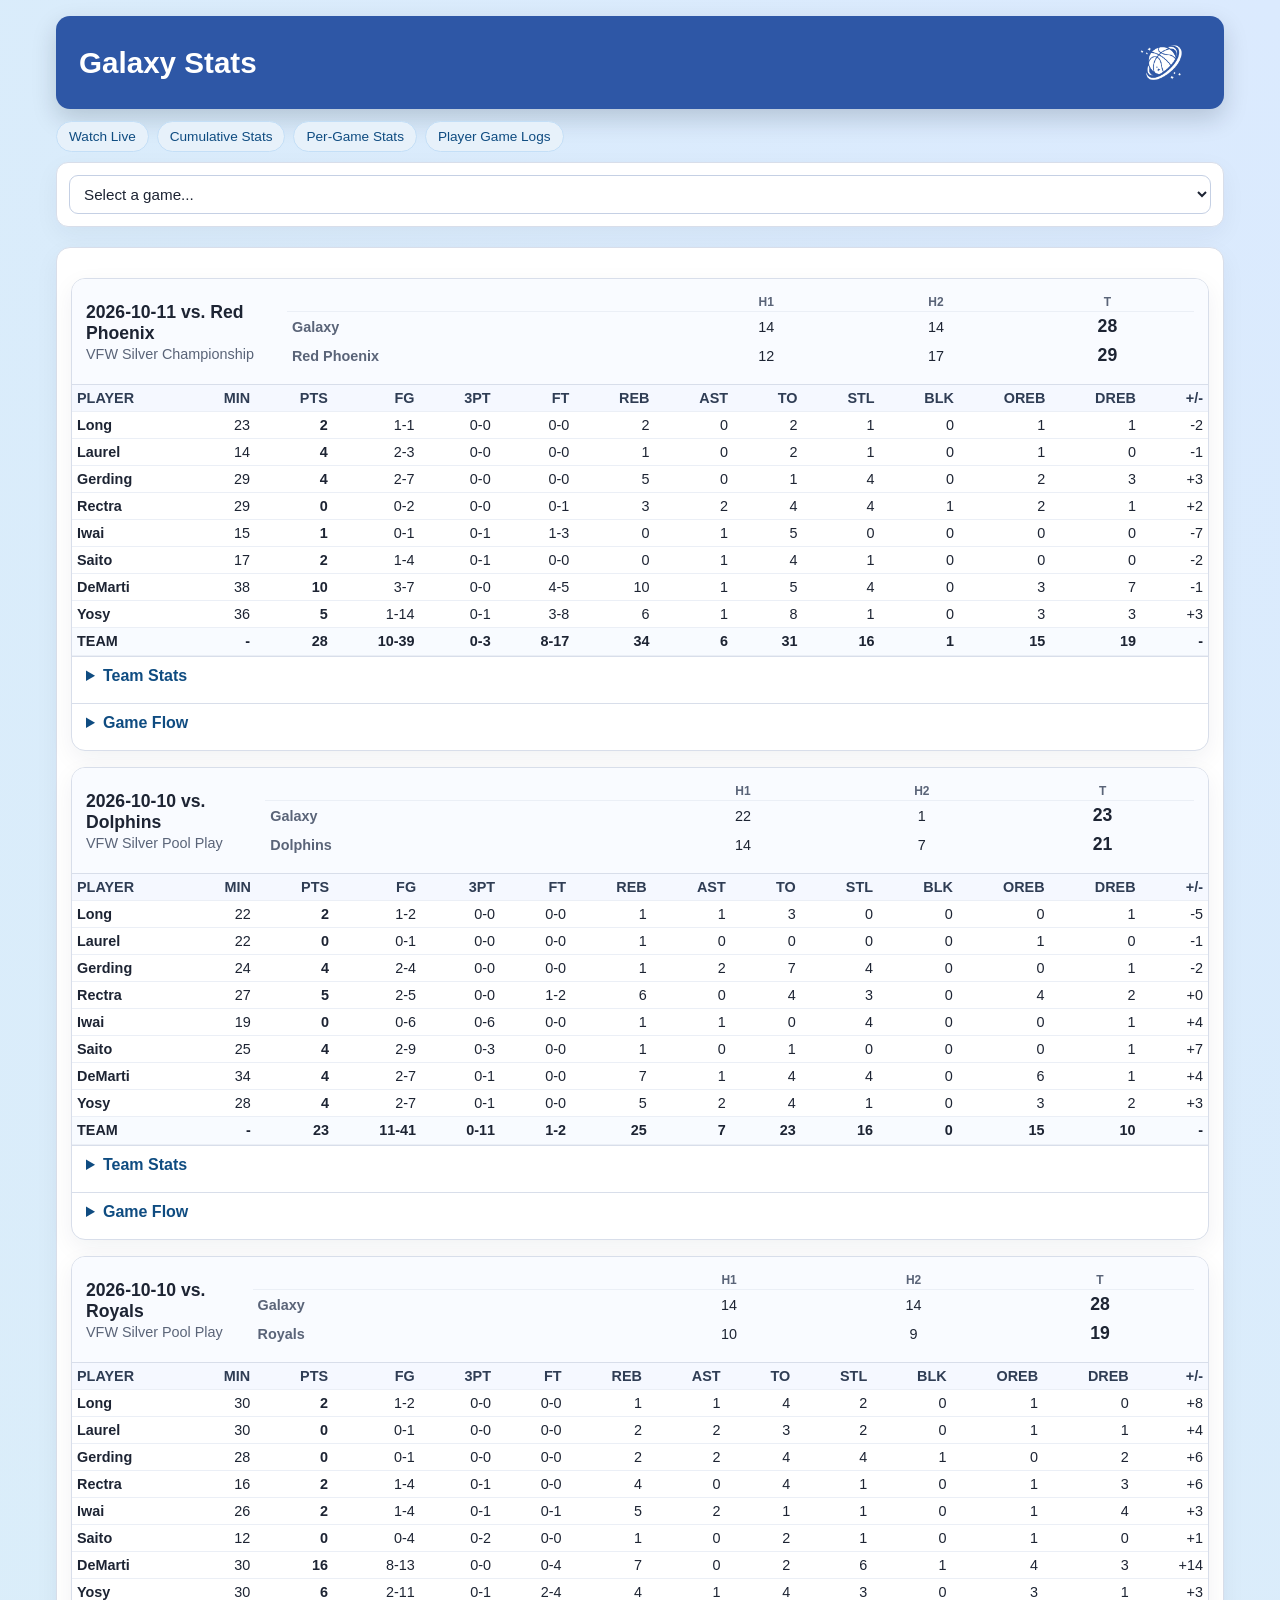
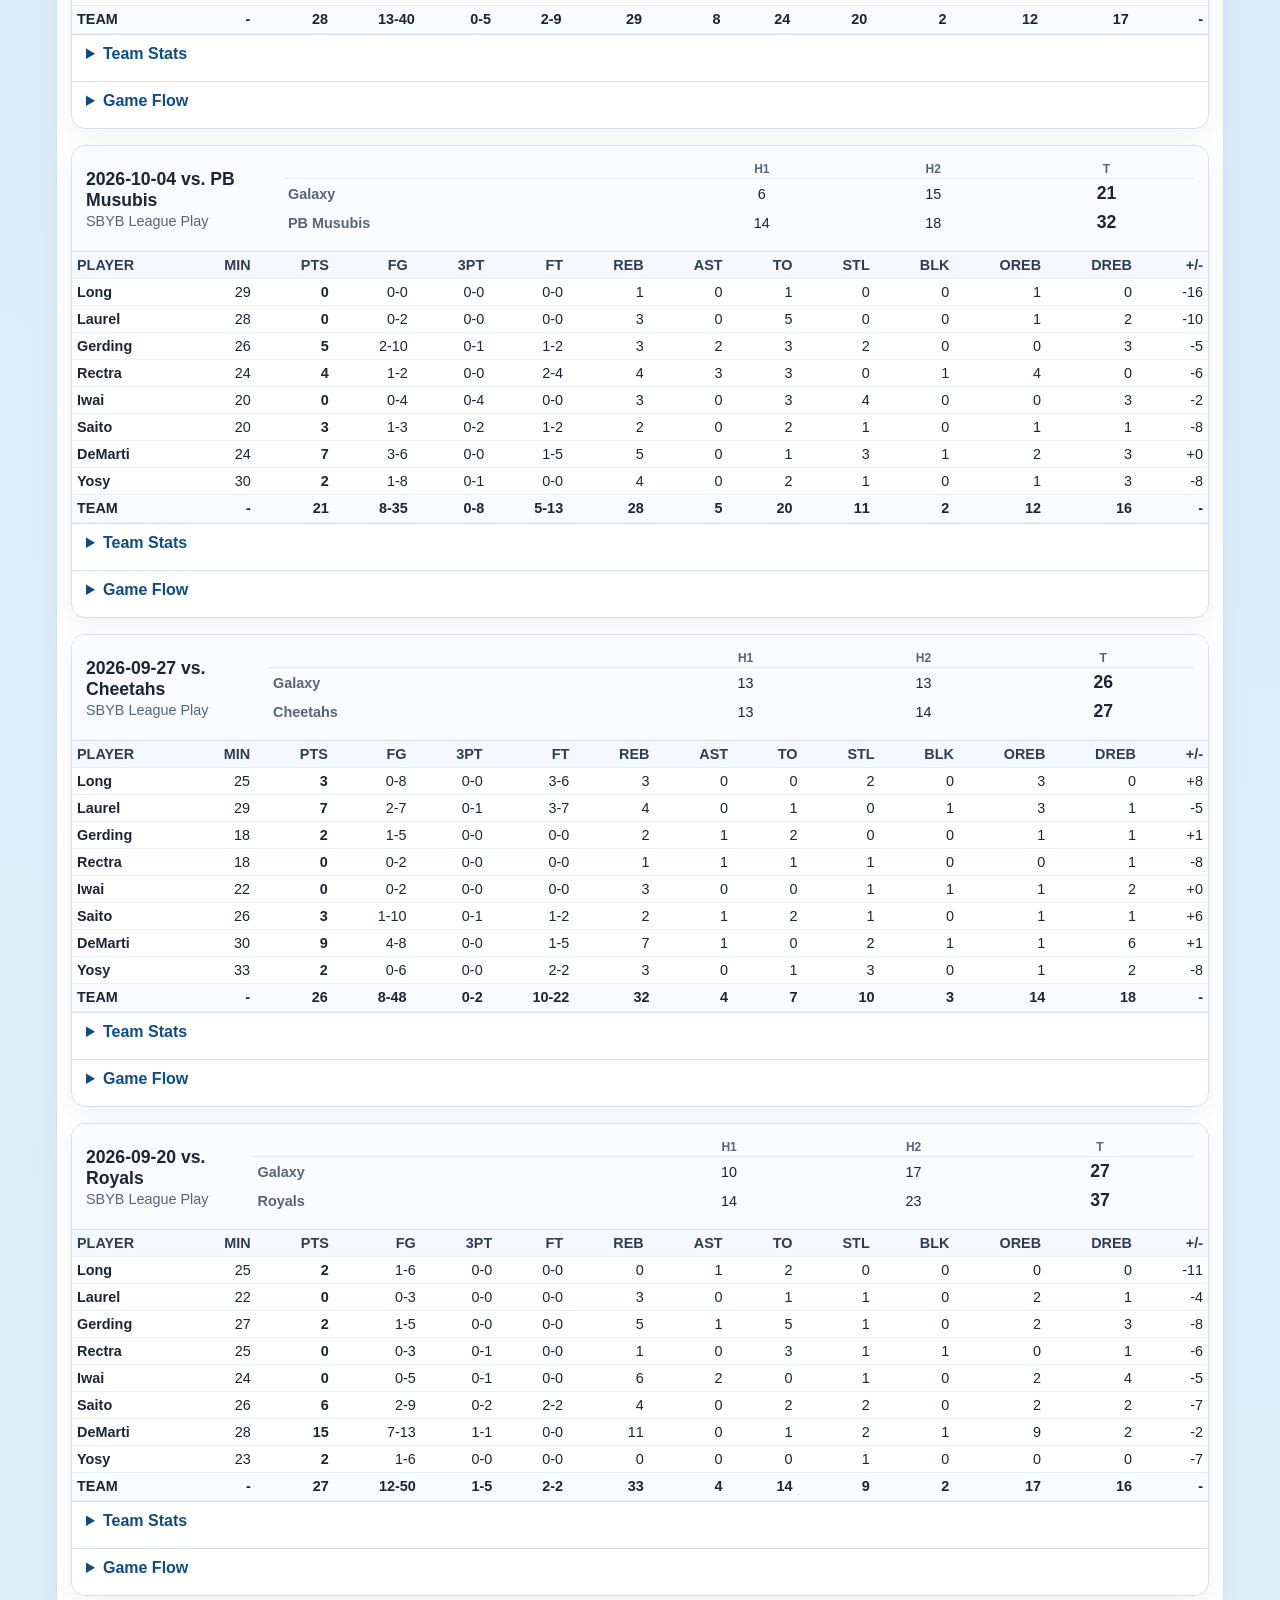
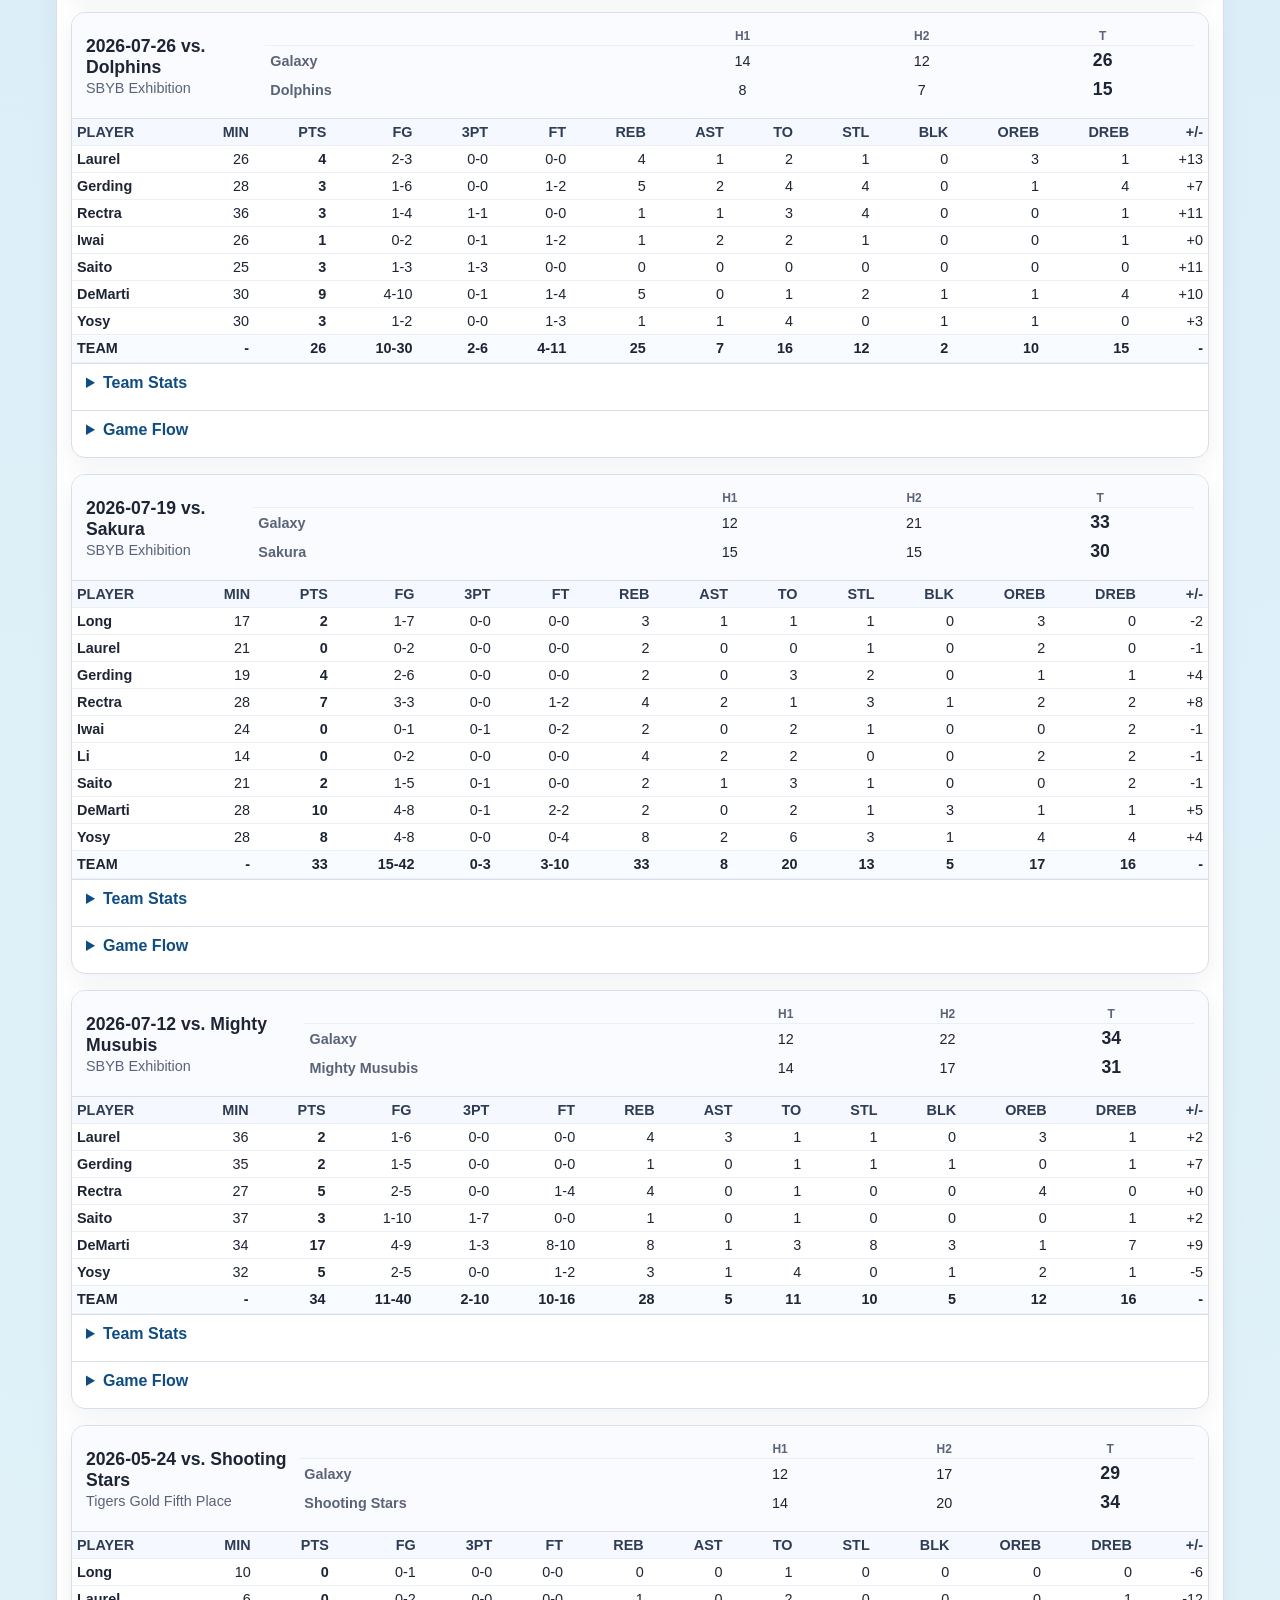
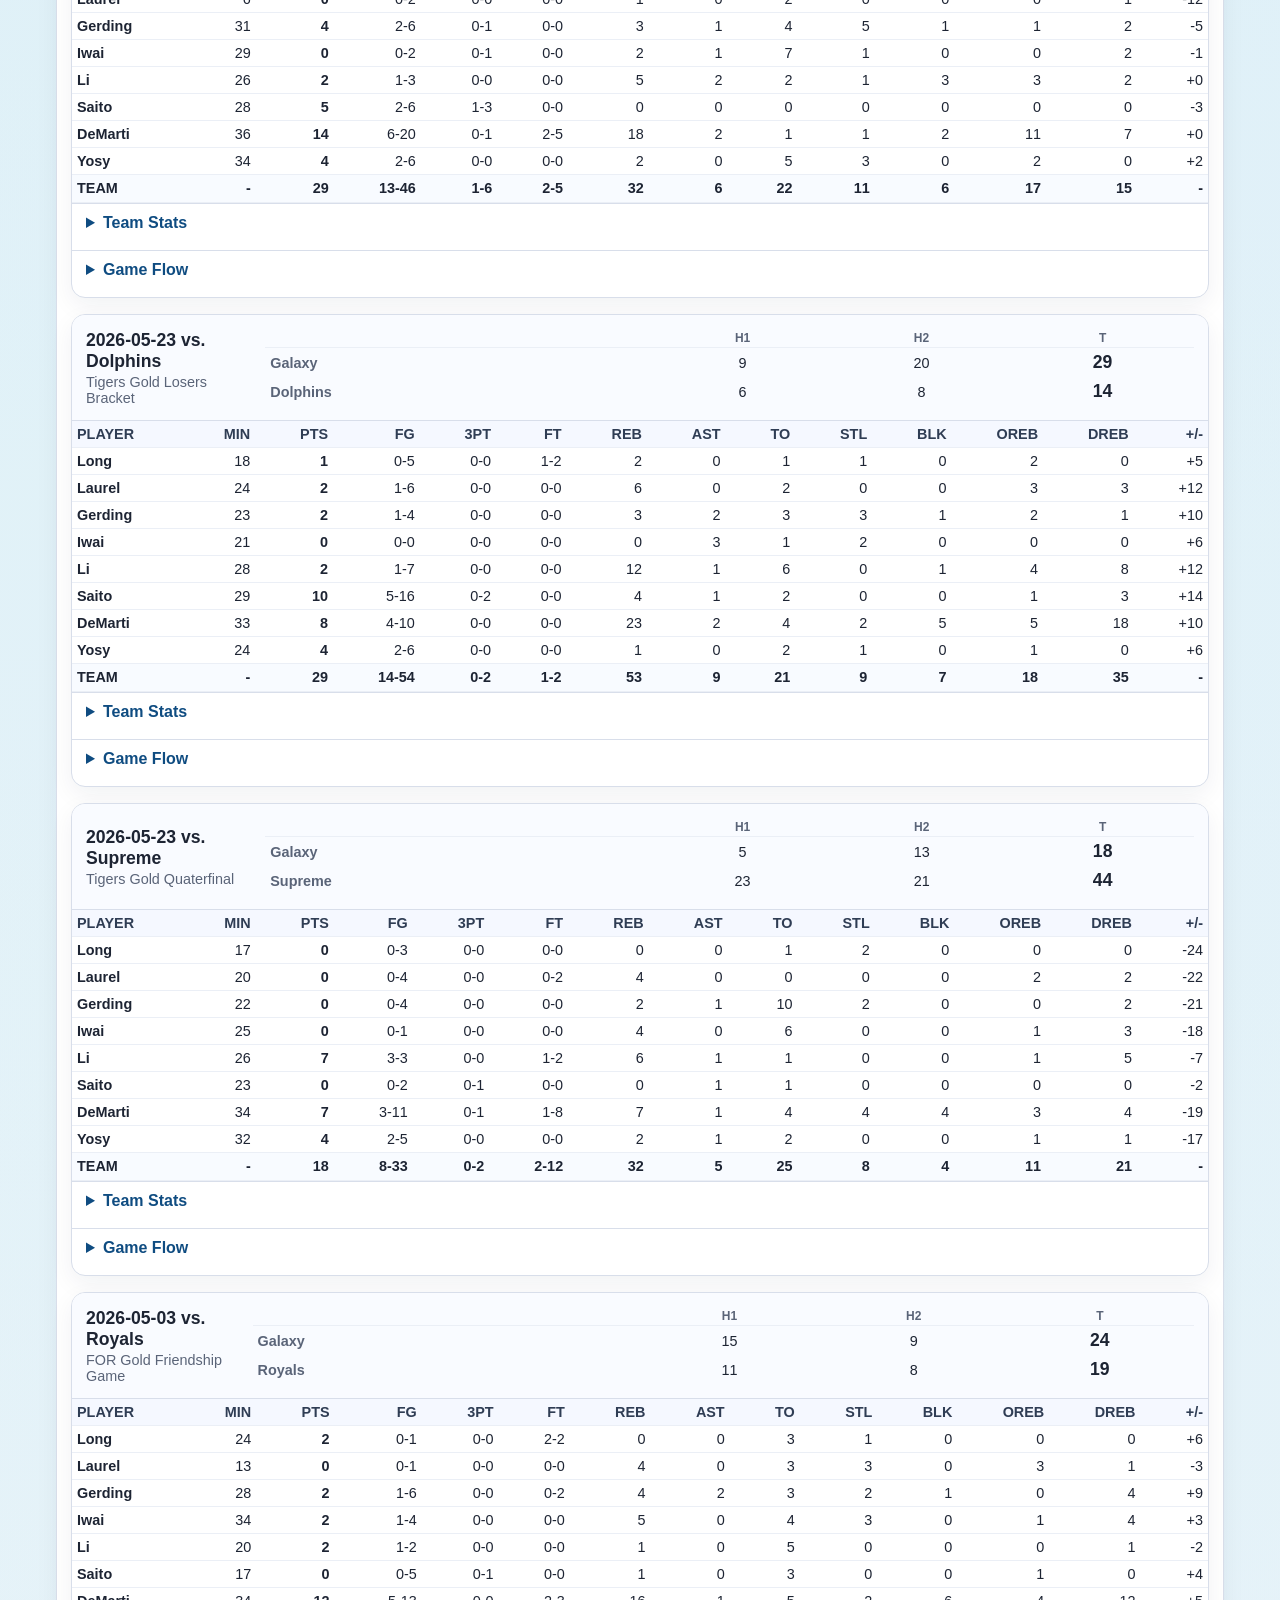
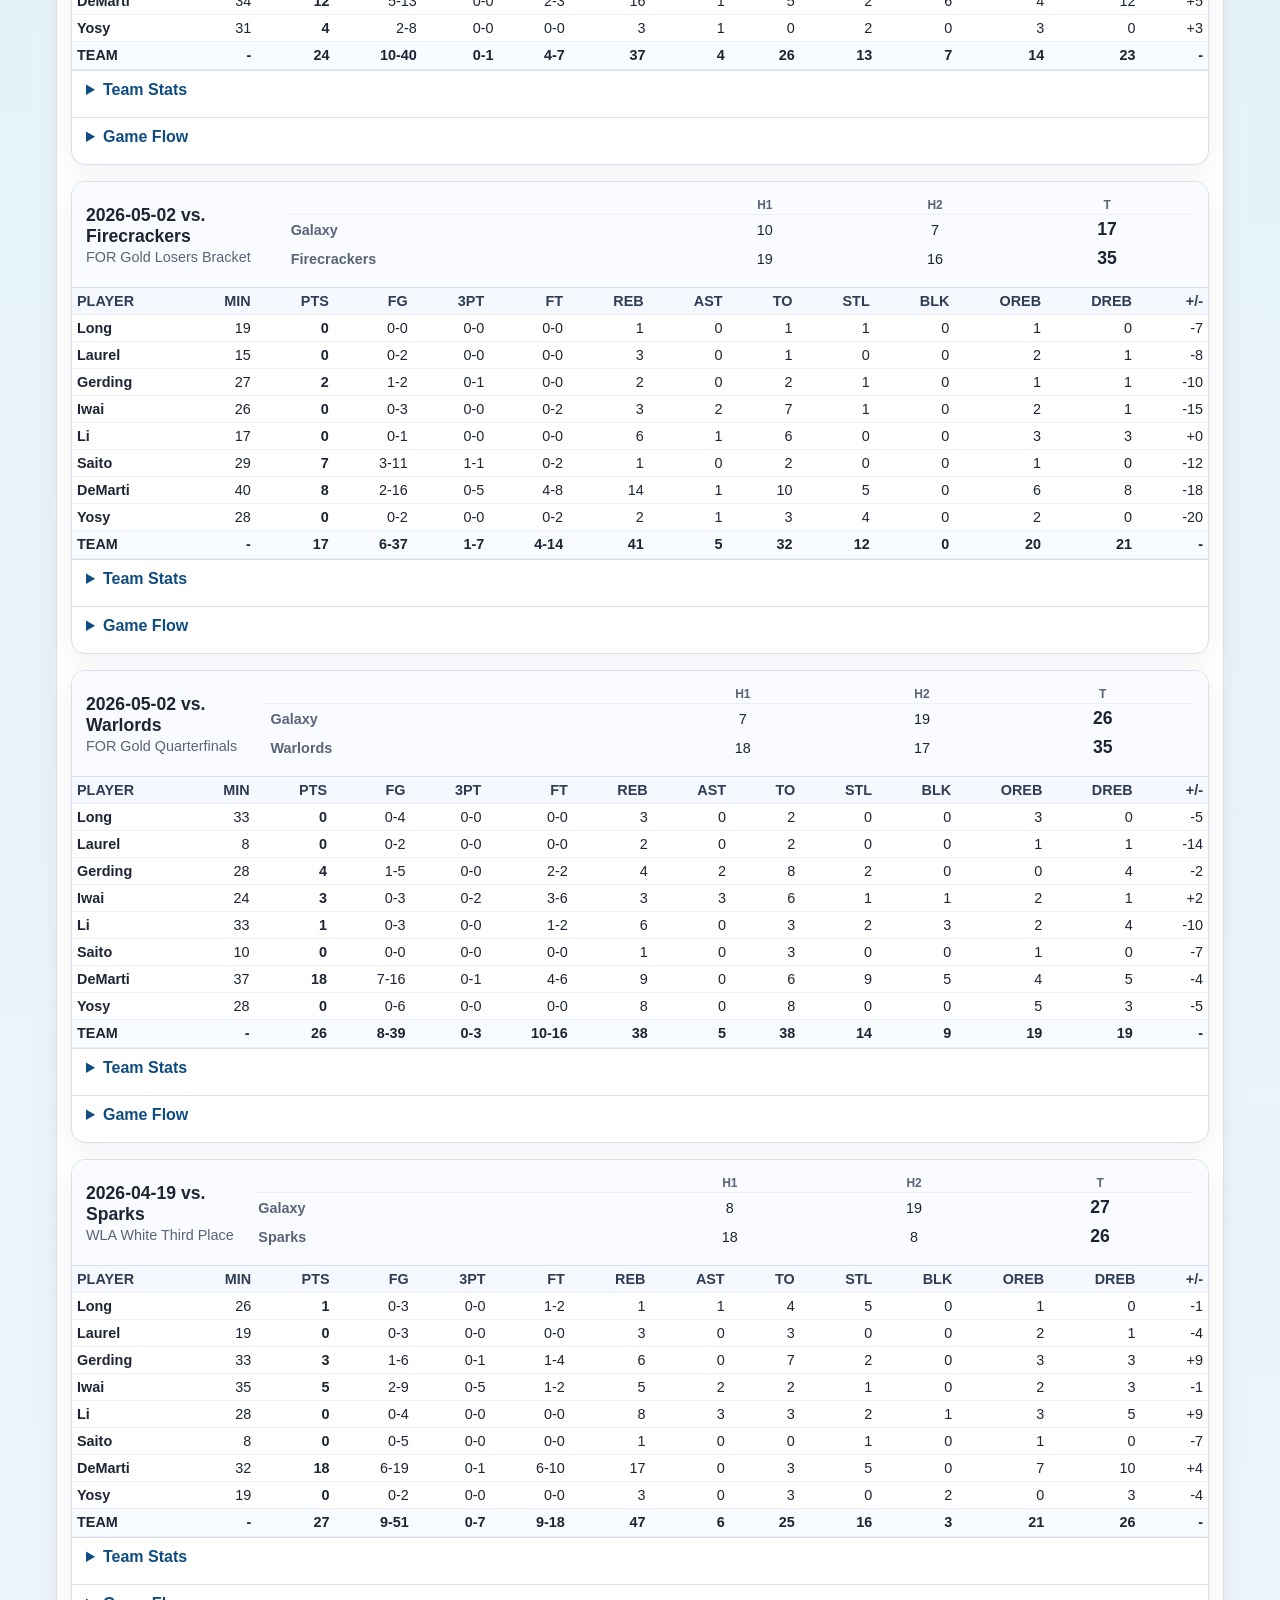
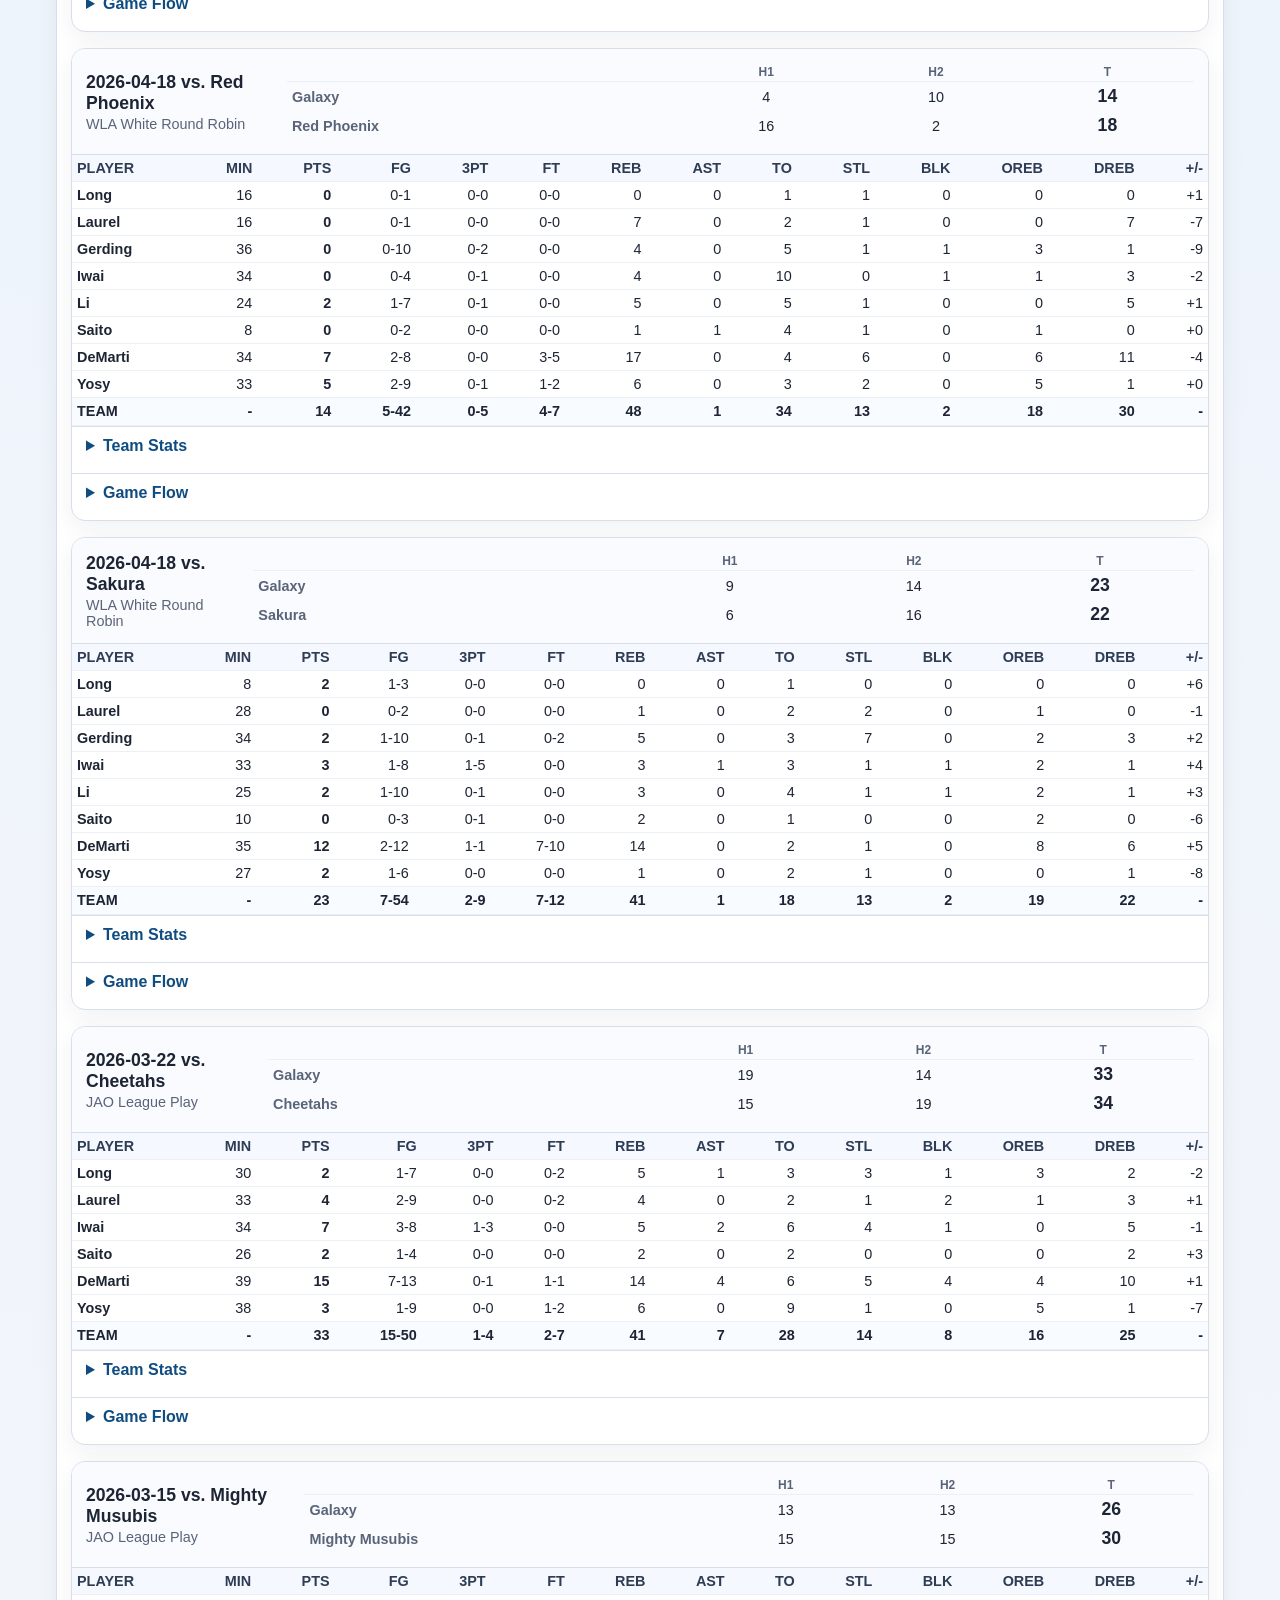
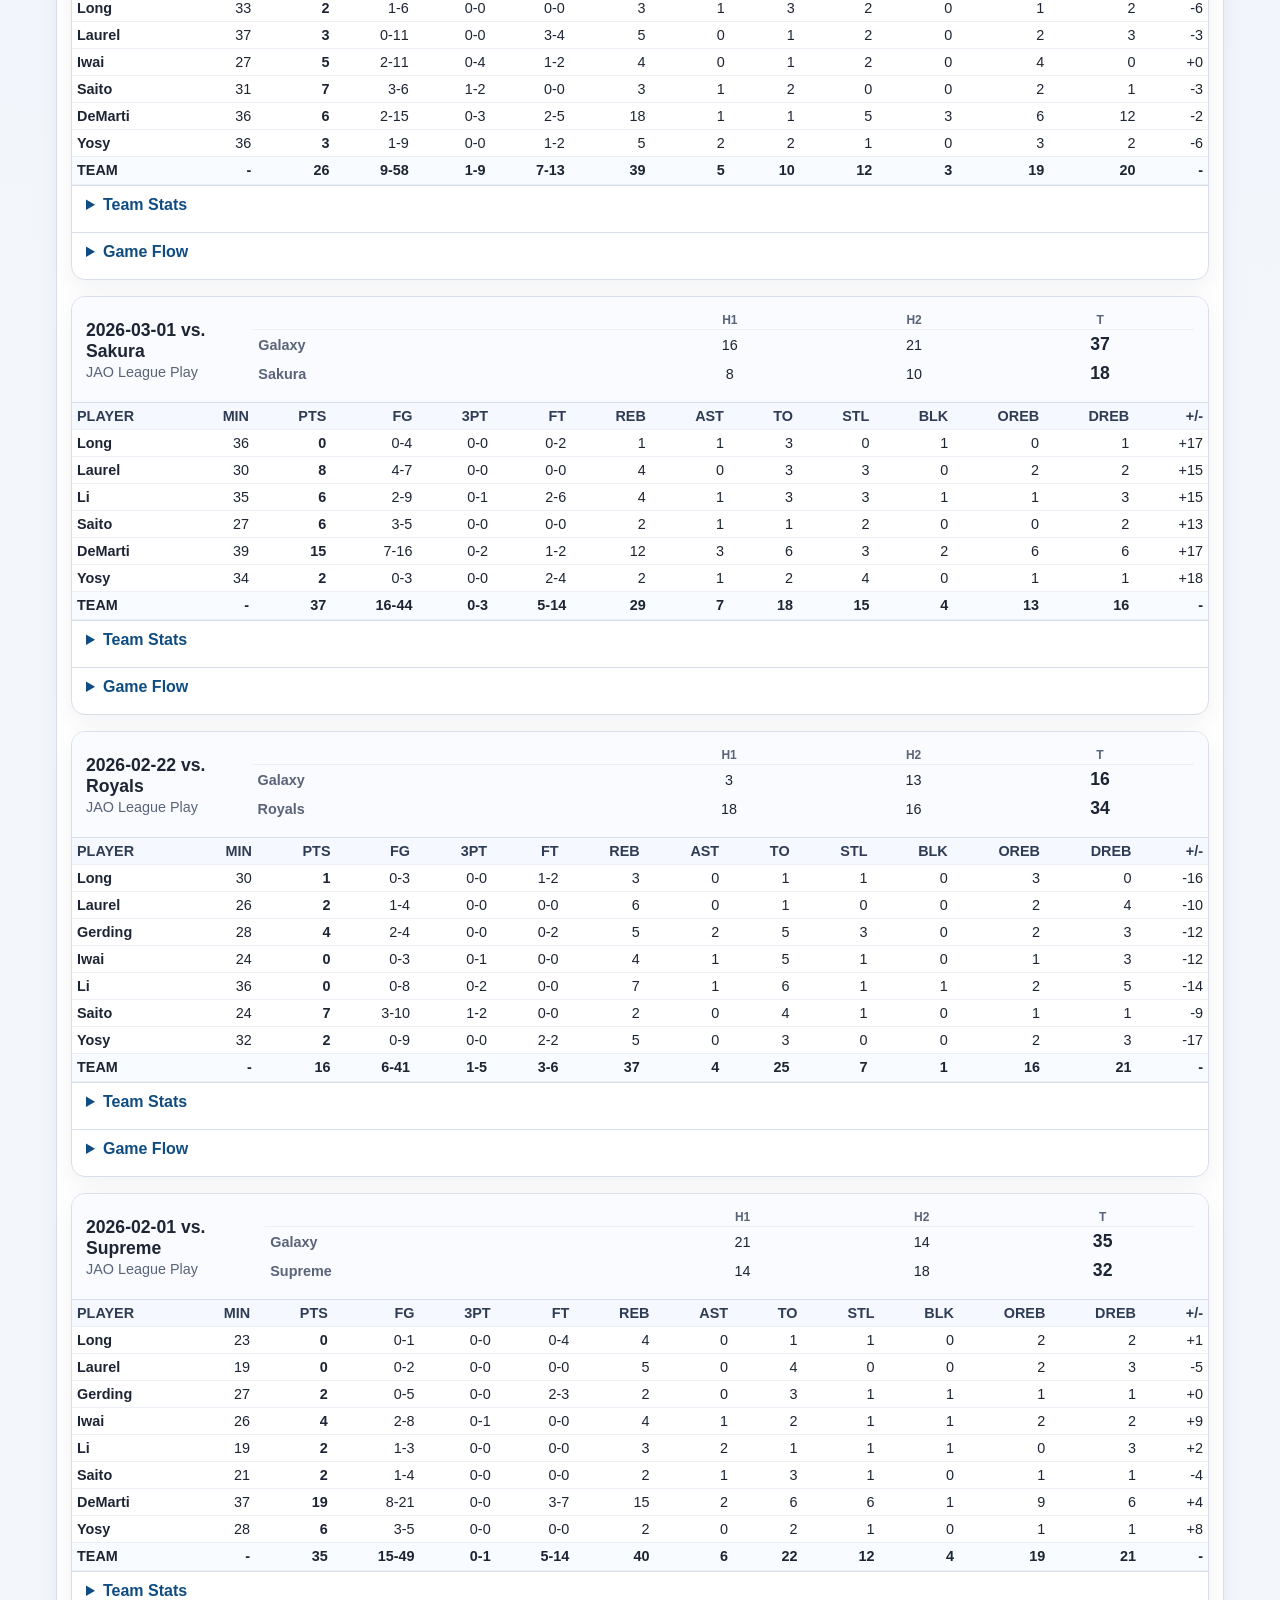
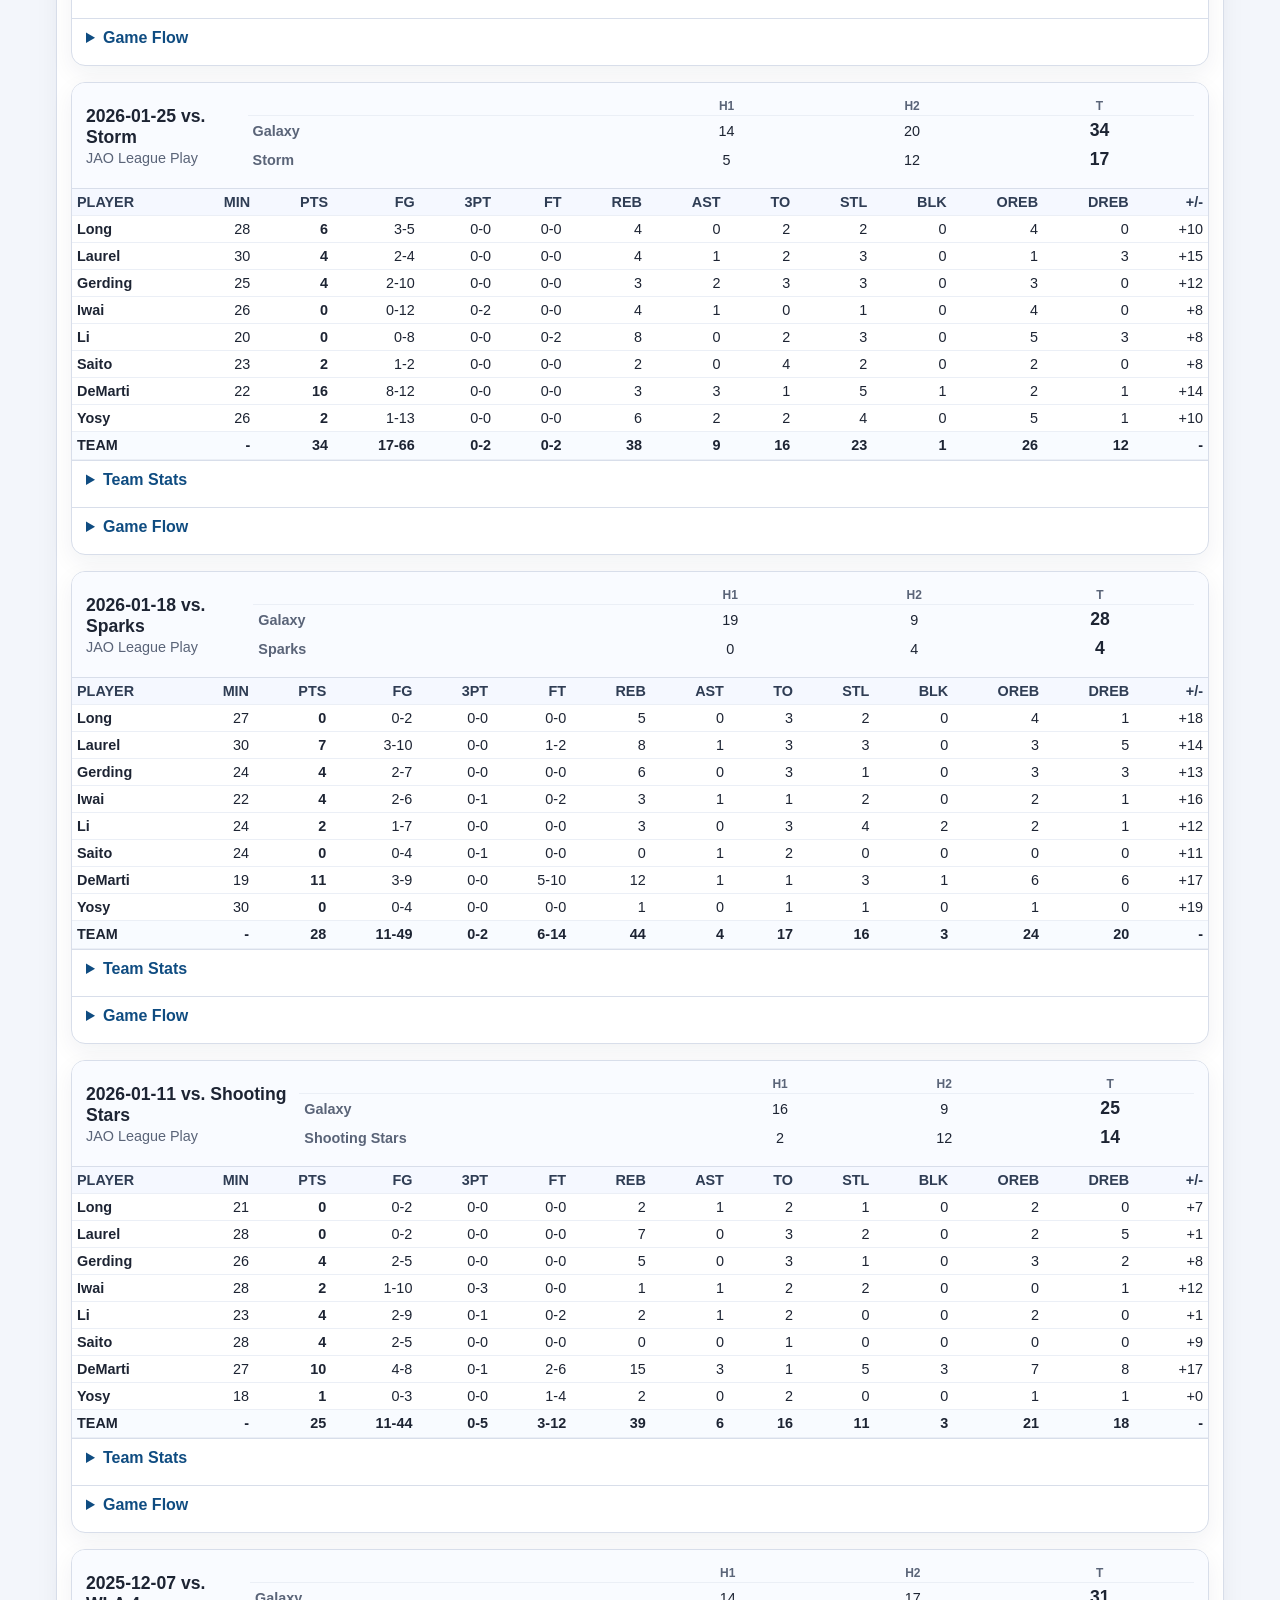
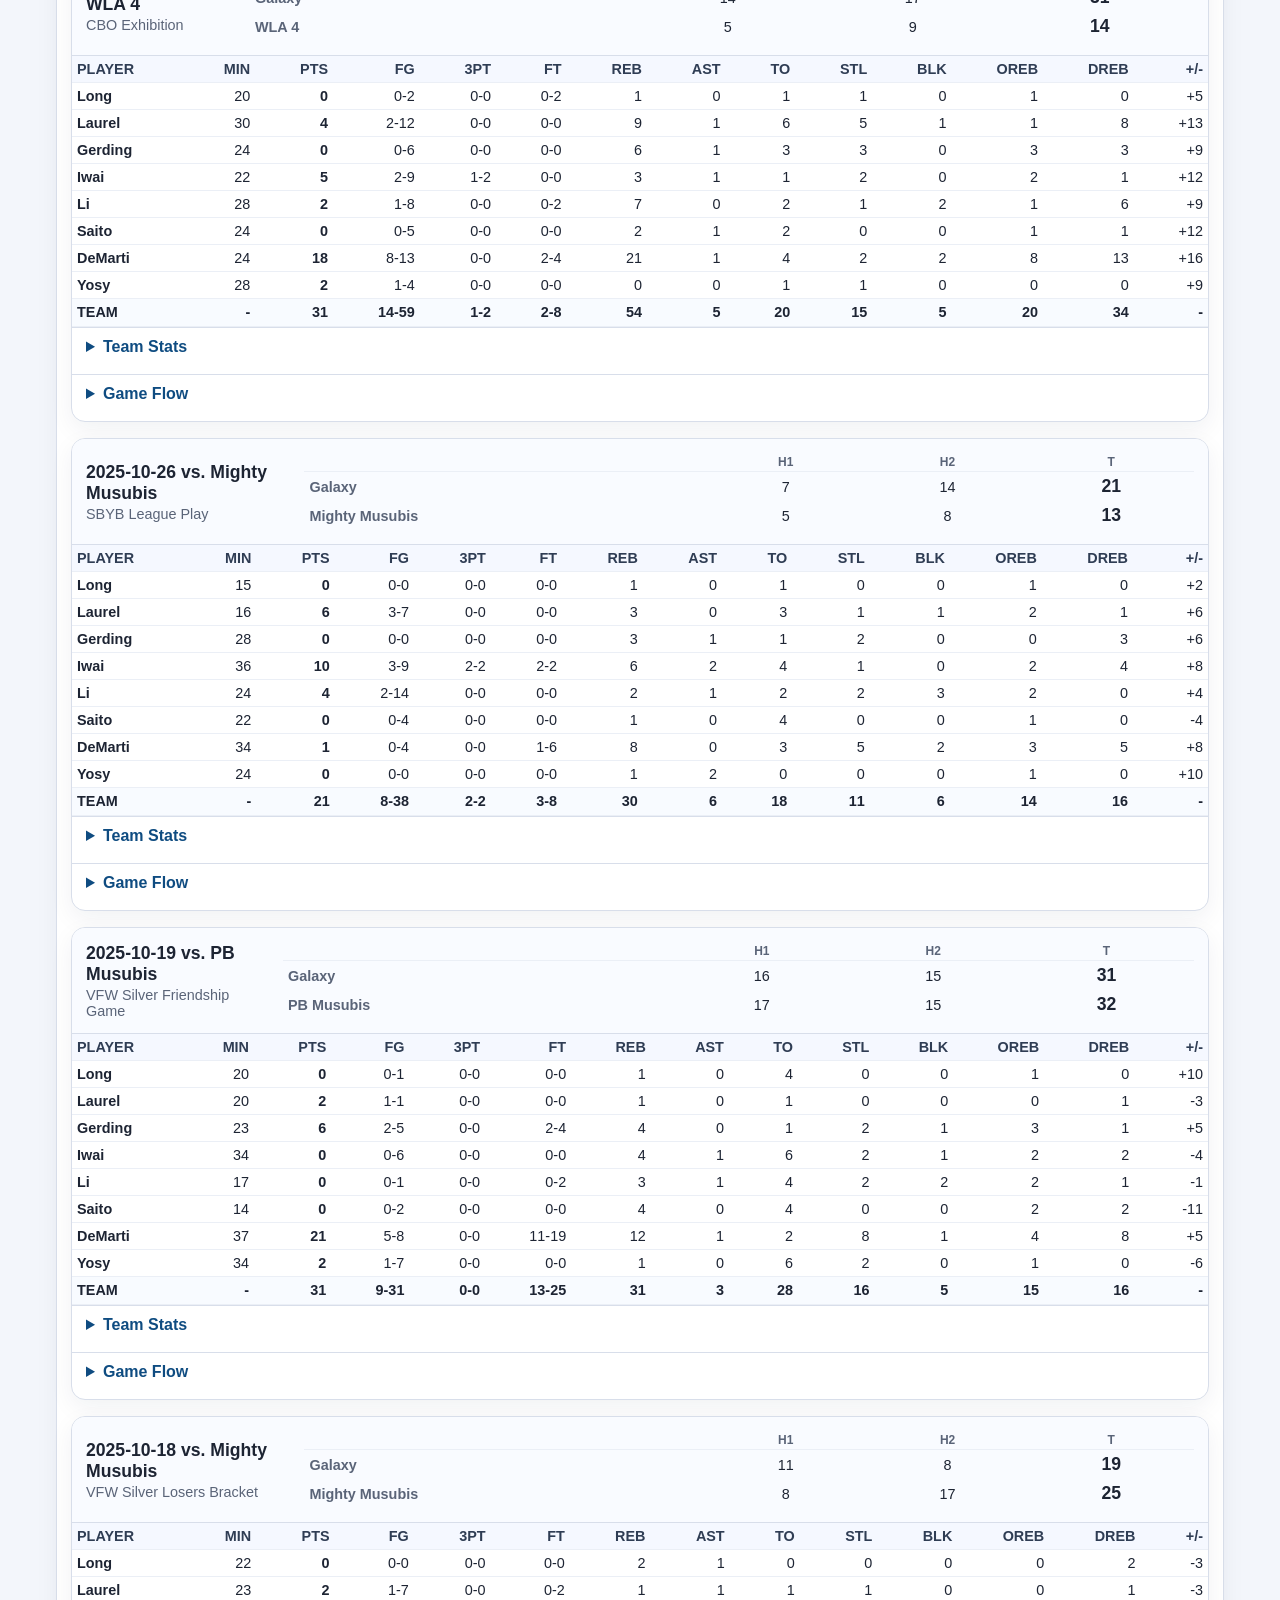
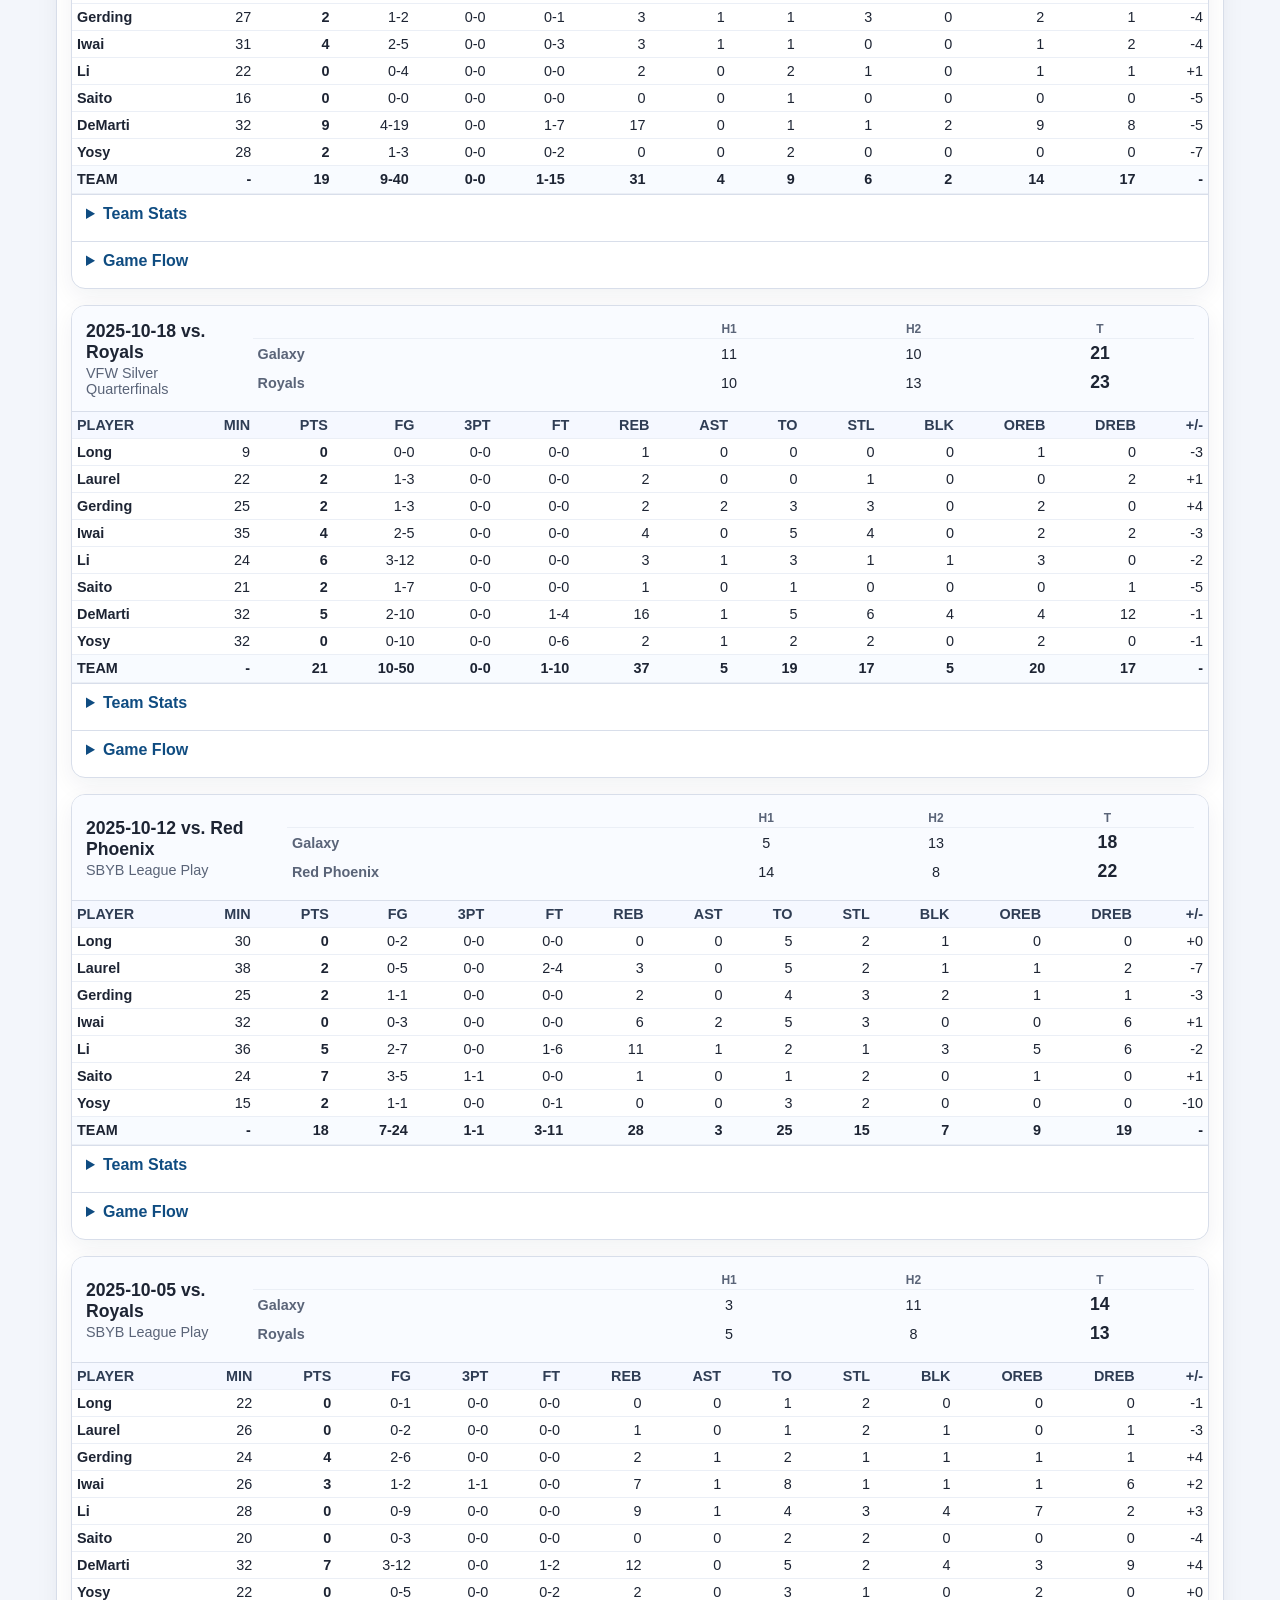
==== commit 65fbb1a7: "Add the 2026-10-11 game log." ====
--- a/docs/index.html
+++ b/docs/index.html
@@ -369,12 +369,356 @@
     <section class="jump-control">
       <select id="jump-to-game" aria-label="Jump to game">
         <option value="">Select a game...</option>
-        <option value="20261010b-vfw_silver_pool_play-dolphins">2026-10-10 vs Dolphins</option><option value="20261010a-vfw_silver_pool_play-royals">2026-10-10 vs Royals</option><option value="20261004-sbyb_league_play-pb_musubis">2026-10-04 vs PB Musubis</option><option value="20260927-sbyb_league_play-cheetahs">2026-09-27 vs Cheetahs</option><option value="20260920-sbyb_league_play-royals">2026-09-20 vs Royals</option><option value="20260726-sbyb_exhibition-dolphins">2026-07-26 vs Dolphins</option><option value="20260719-sbyb_exhibition-sakura">2026-07-19 vs Sakura</option><option value="20260712-sbyb_exhibition-mighty_musubis">2026-07-12 vs Mighty Musubis</option><option value="20260524-tigers_gold_fifth_place-shooting_stars">2026-05-24 vs Shooting Stars</option><option value="20260523b-tigers_gold_losers_bracket-dolphins">2026-05-23 vs Dolphins</option><option value="20260523a-tigers_gold_quaterfinal-supreme">2026-05-23 vs Supreme</option><option value="20260503-for_gold_friendship_game-royals">2026-05-03 vs Royals</option><option value="20260502b-for_gold_losers_bracket-firecrackers">2026-05-02 vs Firecrackers</option><option value="20260502a-for_gold_quarterfinals-warlords">2026-05-02 vs Warlords</option><option value="20260419-wla_white_third_place-sparks">2026-04-19 vs Sparks</option><option value="20260418b-wla_white_round_robin-red_phoenix">2026-04-18 vs Red Phoenix</option><option value="20260418a-wla_white_round_robin-sakura">2026-04-18 vs Sakura</option><option value="20260322-jao_league_play-cheetahs">2026-03-22 vs Cheetahs</option><option value="20260315-jao_league_play-mighty_musubis">2026-03-15 vs Mighty Musubis</option><option value="20260301-jao_league_play-sakura">2026-03-01 vs Sakura</option><option value="20260222-jao_league_play-royals">2026-02-22 vs Royals</option><option value="20260201-jao_league_play-supreme">2026-02-01 vs Supreme</option><option value="20260125-jao_league_play-storm">2026-01-25 vs Storm</option><option value="20260118-jao_league_play-sparks">2026-01-18 vs Sparks</option><option value="20260111-jao_league_play-shooting_stars">2026-01-11 vs Shooting Stars</option><option value="20251207-cbo_exhibition-wla_4">2025-12-07 vs WLA 4</option><option value="20251026-sbyb_league_play-mighty_musubis">2025-10-26 vs Mighty Musubis</option><option value="20251019-vfw_silver_friendship_game-pb_musubis">2025-10-19 vs PB Musubis</option><option value="20251018b-vfw_silver_losers_bracket-mighty_musubis">2025-10-18 vs Mighty Musubis</option><option value="20251018a-vfw_silver_quarterfinals-royals">2025-10-18 vs Royals</option><option value="20251012-sbyb_league_play-red_phoenix">2025-10-12 vs Red Phoenix</option><option value="20251005-sbyb_league_play-royals">2025-10-05 vs Royals</option><option value="20250928-sbyb_league_play-sakura">2025-09-28 vs Sakura</option><option value="20250921-sbyb_league_play-shooting_stars">2025-09-21 vs Shooting Stars</option><option value="20250914-sbyb_league_play-dolphins">2025-09-14 vs Dolphins</option><option value="20250810-hdlvi_pool_b_championship-royals">2025-08-10 vs Royals</option><option value="20250809b-hdlvi_pool_b_pool_play-pb_musubis">2025-08-09 vs PB Musubis</option><option value="20250809a-hdlvi_pool_b_pool_play-cheetahs">2025-08-09 vs Cheetahs</option><option value="20250525b-tigers_bronze_championship-sakura">2025-05-25 vs Sakura</option><option value="20250525a-tigers_bronze_pool_play-sparks">2025-05-25 vs Sparks</option><option value="20250524-tigers_bronze_pool_play-red_phoenix">2025-05-24 vs Red Phoenix</option><option value="20250504-for_silver_championship-mighty_musubis">2025-05-04 vs Mighty Musubis</option><option value="20250503-for_silver_pool_play-pb_musubis">2025-05-03 vs PB Musubis</option><option value="20250502-for_silver_pool_play-red_phoenix">2025-05-02 vs Red Phoenix</option><option value="20250427-wla_white_round_robin-sakura">2025-04-27 vs Sakura</option><option value="20250426b-wla_white_round_robin-red_phoenix">2025-04-26 vs Red Phoenix</option><option value="20250426a-wla_white_round_robin-pb_musubis">2025-04-26 vs PB Musubis</option><option value="20250323-jao_league_play-sparks">2025-03-23 vs Sparks</option><option value="20250316-jao_league_play-dolphins">2025-03-16 vs Dolphins</option><option value="20250309-jao_league_play-mighty_musubis">2025-03-09 vs Mighty Musubis</option><option value="20250302-jao_league_play-pb_musubis">2025-03-02 vs PB Musubis</option><option value="20250223-jao_league_play-storm">2025-02-23 vs Storm</option><option value="20250202-jao_league_play-sakura">2025-02-02 vs Sakura</option><option value="20250119b-jao_league_play-shooting_stars">2025-01-19 vs Shooting Stars</option><option value="20250119a-jao_league_play-royals">2025-01-19 vs Royals</option>
+        <option value="20261011-vfw_silver_championship-red_phoenix">2026-10-11 vs Red Phoenix</option><option value="20261010b-vfw_silver_pool_play-dolphins">2026-10-10 vs Dolphins</option><option value="20261010a-vfw_silver_pool_play-royals">2026-10-10 vs Royals</option><option value="20261004-sbyb_league_play-pb_musubis">2026-10-04 vs PB Musubis</option><option value="20260927-sbyb_league_play-cheetahs">2026-09-27 vs Cheetahs</option><option value="20260920-sbyb_league_play-royals">2026-09-20 vs Royals</option><option value="20260726-sbyb_exhibition-dolphins">2026-07-26 vs Dolphins</option><option value="20260719-sbyb_exhibition-sakura">2026-07-19 vs Sakura</option><option value="20260712-sbyb_exhibition-mighty_musubis">2026-07-12 vs Mighty Musubis</option><option value="20260524-tigers_gold_fifth_place-shooting_stars">2026-05-24 vs Shooting Stars</option><option value="20260523b-tigers_gold_losers_bracket-dolphins">2026-05-23 vs Dolphins</option><option value="20260523a-tigers_gold_quaterfinal-supreme">2026-05-23 vs Supreme</option><option value="20260503-for_gold_friendship_game-royals">2026-05-03 vs Royals</option><option value="20260502b-for_gold_losers_bracket-firecrackers">2026-05-02 vs Firecrackers</option><option value="20260502a-for_gold_quarterfinals-warlords">2026-05-02 vs Warlords</option><option value="20260419-wla_white_third_place-sparks">2026-04-19 vs Sparks</option><option value="20260418b-wla_white_round_robin-red_phoenix">2026-04-18 vs Red Phoenix</option><option value="20260418a-wla_white_round_robin-sakura">2026-04-18 vs Sakura</option><option value="20260322-jao_league_play-cheetahs">2026-03-22 vs Cheetahs</option><option value="20260315-jao_league_play-mighty_musubis">2026-03-15 vs Mighty Musubis</option><option value="20260301-jao_league_play-sakura">2026-03-01 vs Sakura</option><option value="20260222-jao_league_play-royals">2026-02-22 vs Royals</option><option value="20260201-jao_league_play-supreme">2026-02-01 vs Supreme</option><option value="20260125-jao_league_play-storm">2026-01-25 vs Storm</option><option value="20260118-jao_league_play-sparks">2026-01-18 vs Sparks</option><option value="20260111-jao_league_play-shooting_stars">2026-01-11 vs Shooting Stars</option><option value="20251207-cbo_exhibition-wla_4">2025-12-07 vs WLA 4</option><option value="20251026-sbyb_league_play-mighty_musubis">2025-10-26 vs Mighty Musubis</option><option value="20251019-vfw_silver_friendship_game-pb_musubis">2025-10-19 vs PB Musubis</option><option value="20251018b-vfw_silver_losers_bracket-mighty_musubis">2025-10-18 vs Mighty Musubis</option><option value="20251018a-vfw_silver_quarterfinals-royals">2025-10-18 vs Royals</option><option value="20251012-sbyb_league_play-red_phoenix">2025-10-12 vs Red Phoenix</option><option value="20251005-sbyb_league_play-royals">2025-10-05 vs Royals</option><option value="20250928-sbyb_league_play-sakura">2025-09-28 vs Sakura</option><option value="20250921-sbyb_league_play-shooting_stars">2025-09-21 vs Shooting Stars</option><option value="20250914-sbyb_league_play-dolphins">2025-09-14 vs Dolphins</option><option value="20250810-hdlvi_pool_b_championship-royals">2025-08-10 vs Royals</option><option value="20250809b-hdlvi_pool_b_pool_play-pb_musubis">2025-08-09 vs PB Musubis</option><option value="20250809a-hdlvi_pool_b_pool_play-cheetahs">2025-08-09 vs Cheetahs</option><option value="20250525b-tigers_bronze_championship-sakura">2025-05-25 vs Sakura</option><option value="20250525a-tigers_bronze_pool_play-sparks">2025-05-25 vs Sparks</option><option value="20250524-tigers_bronze_pool_play-red_phoenix">2025-05-24 vs Red Phoenix</option><option value="20250504-for_silver_championship-mighty_musubis">2025-05-04 vs Mighty Musubis</option><option value="20250503-for_silver_pool_play-pb_musubis">2025-05-03 vs PB Musubis</option><option value="20250502-for_silver_pool_play-red_phoenix">2025-05-02 vs Red Phoenix</option><option value="20250427-wla_white_round_robin-sakura">2025-04-27 vs Sakura</option><option value="20250426b-wla_white_round_robin-red_phoenix">2025-04-26 vs Red Phoenix</option><option value="20250426a-wla_white_round_robin-pb_musubis">2025-04-26 vs PB Musubis</option><option value="20250323-jao_league_play-sparks">2025-03-23 vs Sparks</option><option value="20250316-jao_league_play-dolphins">2025-03-16 vs Dolphins</option><option value="20250309-jao_league_play-mighty_musubis">2025-03-09 vs Mighty Musubis</option><option value="20250302-jao_league_play-pb_musubis">2025-03-02 vs PB Musubis</option><option value="20250223-jao_league_play-storm">2025-02-23 vs Storm</option><option value="20250202-jao_league_play-sakura">2025-02-02 vs Sakura</option><option value="20250119b-jao_league_play-shooting_stars">2025-01-19 vs Shooting Stars</option><option value="20250119a-jao_league_play-royals">2025-01-19 vs Royals</option>
       </select>
     </section>
 
     <section>
       
+    <article class="game" id="20261011-vfw_silver_championship-red_phoenix">
+      <header class="game-header">
+        <div>
+          <h2>2026-10-11 vs. Red Phoenix</h2>
+          <p>VFW Silver Championship</p>
+        </div>
+        <table class="scoreboard-table">
+          <thead>
+            <tr><th></th><th></th><th>H1</th><th>H2</th><th>T</th></tr>
+          </thead>
+          <tbody>
+            <tr><td>Galaxy</td><td></td><td>14</td><td>14</td><td><strong>28</strong></td></tr>
+            <tr><td>Red Phoenix</td><td></td><td>12</td><td>17</td><td><strong>29</strong></td></tr>
+          </tbody>
+        </table>
+      </header>
+      <div class="table-wrap">
+        <table>
+          <thead>
+            <tr>
+              <th class="sticky">PLAYER</th>
+              <th>MIN</th>
+              <th>PTS</th>
+              <th>FG</th>
+              <th>3PT</th>
+              <th>FT</th>
+              <th>REB</th>
+              <th>AST</th>
+              <th>TO</th>
+              <th>STL</th>
+              <th>BLK</th>
+              <th>OREB</th>
+              <th>DREB</th>
+              <th>+/-</th>
+            </tr>
+          </thead>
+          <tbody>
+            
+            <tr>
+              <td class="sticky">Long</td>
+              <td>23</td>
+              <td><strong>2</strong></td>
+              <td>1-1</td>
+              <td>0-0</td>
+              <td>0-0</td>
+              <td>2</td>
+              <td>0</td>
+              <td>2</td>
+              <td>1</td>
+              <td>0</td>
+              <td>1</td>
+              <td>1</td>
+              <td>-2</td>
+            </tr>
+            
+            <tr>
+              <td class="sticky">Laurel</td>
+              <td>14</td>
+              <td><strong>4</strong></td>
+              <td>2-3</td>
+              <td>0-0</td>
+              <td>0-0</td>
+              <td>1</td>
+              <td>0</td>
+              <td>2</td>
+              <td>1</td>
+              <td>0</td>
+              <td>1</td>
+              <td>0</td>
+              <td>-1</td>
+            </tr>
+            
+            <tr>
+              <td class="sticky">Gerding</td>
+              <td>29</td>
+              <td><strong>4</strong></td>
+              <td>2-7</td>
+              <td>0-0</td>
+              <td>0-0</td>
+              <td>5</td>
+              <td>0</td>
+              <td>1</td>
+              <td>4</td>
+              <td>0</td>
+              <td>2</td>
+              <td>3</td>
+              <td>+3</td>
+            </tr>
+            
+            <tr>
+              <td class="sticky">Rectra</td>
+              <td>29</td>
+              <td><strong>0</strong></td>
+              <td>0-2</td>
+              <td>0-0</td>
+              <td>0-1</td>
+              <td>3</td>
+              <td>2</td>
+              <td>4</td>
+              <td>4</td>
+              <td>1</td>
+              <td>2</td>
+              <td>1</td>
+              <td>+2</td>
+            </tr>
+            
+            <tr>
+              <td class="sticky">Iwai</td>
+              <td>15</td>
+              <td><strong>1</strong></td>
+              <td>0-1</td>
+              <td>0-1</td>
+              <td>1-3</td>
+              <td>0</td>
+              <td>1</td>
+              <td>5</td>
+              <td>0</td>
+              <td>0</td>
+              <td>0</td>
+              <td>0</td>
+              <td>-7</td>
+            </tr>
+            
+            <tr>
+              <td class="sticky">Saito</td>
+              <td>17</td>
+              <td><strong>2</strong></td>
+              <td>1-4</td>
+              <td>0-1</td>
+              <td>0-0</td>
+              <td>0</td>
+              <td>1</td>
+              <td>4</td>
+              <td>1</td>
+              <td>0</td>
+              <td>0</td>
+              <td>0</td>
+              <td>-2</td>
+            </tr>
+            
+            <tr>
+              <td class="sticky">DeMarti</td>
+              <td>38</td>
+              <td><strong>10</strong></td>
+              <td>3-7</td>
+              <td>0-0</td>
+              <td>4-5</td>
+              <td>10</td>
+              <td>1</td>
+              <td>5</td>
+              <td>4</td>
+              <td>0</td>
+              <td>3</td>
+              <td>7</td>
+              <td>-1</td>
+            </tr>
+            
+            <tr>
+              <td class="sticky">Yosy</td>
+              <td>36</td>
+              <td><strong>5</strong></td>
+              <td>1-14</td>
+              <td>0-1</td>
+              <td>3-8</td>
+              <td>6</td>
+              <td>1</td>
+              <td>8</td>
+              <td>1</td>
+              <td>0</td>
+              <td>3</td>
+              <td>3</td>
+              <td>+3</td>
+            </tr>
+            
+            <tr class="totals">
+              <td class="sticky">TEAM</td>
+              <td>-</td>
+              <td><strong>28</strong></td>
+              <td>10-39</td>
+              <td>0-3</td>
+              <td>8-17</td>
+              <td>34</td>
+              <td>6</td>
+              <td>31</td>
+              <td>16</td>
+              <td>1</td>
+              <td>15</td>
+              <td>19</td>
+              <td>-</td>
+            </tr>
+          </tbody>
+        </table>
+      </div>
+      
+    <details class="team-stats">
+      <summary>Team Stats</summary>
+      <table class="ts-table">
+        <thead>
+          <tr>
+            <th></th>
+            <th class="ts-val">Galaxy</th>
+            <th class="ts-bar"></th>
+            <th class="ts-val">Red Phoenix</th>
+          </tr>
+        </thead>
+        <tbody>
+      <tr>
+        <td>FG</td>
+        <td class="ts-val">10-39</td>
+        <td class="ts-bar">
+          <span class="split-bar" aria-label="Made shots on top, attempts on bottom">
+            <span class="split-row"><span class="bar-g" style="width:37%"></span><span class="bar-o" style="width:63%"></span></span>
+            <span class="split-row"><span class="bar-g" style="width:43%"></span><span class="bar-o" style="width:57%"></span></span>
+          </span></td>
+        <td class="ts-val"><strong>12</strong>-<strong>43</strong></td>
+      </tr>
+      <tr>
+        <td>Field Goal %</td>
+        <td class="ts-val">25.6</td>
+        <td class="ts-bar"><span class="bar-g" style="width:44%"></span><span class="bar-o" style="width:56%"></span></td>
+        <td class="ts-val"><strong>27.9</strong></td>
+      </tr>
+      <tr>
+        <td>3PT</td>
+        <td class="ts-val">0-3</td>
+        <td class="ts-bar">
+          <span class="split-bar" aria-label="Made shots on top, attempts on bottom">
+            <span class="split-row"><span class="bar-o" style="width:100%"></span></span>
+            <span class="split-row"><span class="bar-g" style="width:12%"></span><span class="bar-o" style="width:88%"></span></span>
+          </span></td>
+        <td class="ts-val"><strong>1</strong>-<strong>6</strong></td>
+      </tr>
+      <tr>
+        <td>Three Point %</td>
+        <td class="ts-val">0.0</td>
+        <td class="ts-bar"><span class="bar-o" style="width:100%"></span></td>
+        <td class="ts-val"><strong>16.7</strong></td>
+      </tr>
+      <tr>
+        <td>FT</td>
+        <td class="ts-val"><strong>8</strong>-<strong>17</strong></td>
+        <td class="ts-bar">
+          <span class="split-bar" aria-label="Made shots on top, attempts on bottom">
+            <span class="split-row"><span class="bar-g" style="width:88%"></span><span class="bar-o" style="width:12%"></span></span>
+            <span class="split-row"><span class="bar-g" style="width:90%"></span><span class="bar-o" style="width:10%"></span></span>
+          </span></td>
+        <td class="ts-val">4-8</td>
+      </tr>
+      <tr>
+        <td>Free Throw %</td>
+        <td class="ts-val">47.1</td>
+        <td class="ts-bar"><span class="bar-g" style="width:46%"></span><span class="bar-o" style="width:54%"></span></td>
+        <td class="ts-val"><strong>50.0</strong></td>
+      </tr>
+      <tr>
+        <td>Rebounds</td>
+        <td class="ts-val"><strong>34</strong></td>
+        <td class="ts-bar"><span class="bar-g" style="width:69%"></span><span class="bar-o" style="width:31%"></span></td>
+        <td class="ts-val">26</td>
+      </tr>
+      <tr>
+        <td class="ts-indent">Offensive</td>
+        <td class="ts-val"><strong>15</strong></td>
+        <td class="ts-bar"><span class="bar-g" style="width:61%"></span><span class="bar-o" style="width:39%"></span></td>
+        <td class="ts-val">13</td>
+      </tr>
+      <tr>
+        <td class="ts-indent">Defensive</td>
+        <td class="ts-val"><strong>19</strong></td>
+        <td class="ts-bar"><span class="bar-g" style="width:75%"></span><span class="bar-o" style="width:25%"></span></td>
+        <td class="ts-val">13</td>
+      </tr>
+      <tr>
+        <td>2nd Chance Pts</td>
+        <td class="ts-val"><strong>14</strong></td>
+        <td class="ts-bar"><span class="bar-g" style="width:100%"></span></td>
+        <td class="ts-val">2</td>
+      </tr>
+      <tr>
+        <td>Assists</td>
+        <td class="ts-val">6</td>
+        <td class="ts-bar"><span class="bar-na" style="width:100%"></span></td>
+        <td class="ts-val">-</td>
+      </tr>
+      <tr>
+        <td>Steals</td>
+        <td class="ts-val">16</td>
+        <td class="ts-bar"><span class="bar-na" style="width:100%"></span></td>
+        <td class="ts-val">-</td>
+      </tr>
+      <tr>
+        <td>Blocks</td>
+        <td class="ts-val">1</td>
+        <td class="ts-bar"><span class="bar-na" style="width:100%"></span></td>
+        <td class="ts-val">-</td>
+      </tr>
+      <tr>
+        <td>Turnovers</td>
+        <td class="ts-val">31</td>
+        <td class="ts-bar"><span class="bar-g" style="width:40%"></span><span class="bar-o" style="width:60%"></span></td>
+        <td class="ts-val"><strong>27</strong></td>
+      </tr>
+      <tr>
+        <td class="ts-indent">Points Off</td>
+        <td class="ts-val">14</td>
+        <td class="ts-bar"><span class="bar-g" style="width:29%"></span><span class="bar-o" style="width:71%"></span></td>
+        <td class="ts-val"><strong>19</strong></td>
+      </tr>
+        </tbody>
+      </table>
+    </details>
+      <details class="game-flow">
+        <summary>Game Flow</summary>
+        <svg viewBox="0 0 600 220" xmlns="http://www.w3.org/2000/svg" style="width:100%;max-width:600px;height:auto;">
+  <!-- grid -->
+  <line x1="42" y1="188.0" x2="588" y2="188.0" stroke="#eee" stroke-width="0.5"/>
+<line x1="42" y1="164.3" x2="588" y2="164.3" stroke="#eee" stroke-width="0.5"/>
+<line x1="42" y1="140.6" x2="588" y2="140.6" stroke="#eee" stroke-width="0.5"/>
+<line x1="42" y1="116.9" x2="588" y2="116.9" stroke="#eee" stroke-width="0.5"/>
+<line x1="42" y1="93.1" x2="588" y2="93.1" stroke="#eee" stroke-width="0.5"/>
+<line x1="42" y1="69.4" x2="588" y2="69.4" stroke="#eee" stroke-width="0.5"/>
+<line x1="42" y1="45.7" x2="588" y2="45.7" stroke="#eee" stroke-width="0.5"/>
+<line x1="42" y1="22.0" x2="588" y2="22.0" stroke="#eee" stroke-width="0.5"/>
+
+  <!-- zero line -->
+  <line x1="42" y1="105.0" x2="588" y2="105.0" stroke="#ccc" stroke-width="1"/>
+  <!-- half marker -->
+  <line x1="315.0" y1="22" x2="315.0" y2="188" stroke="#ccc" stroke-width="1" stroke-dasharray="4,3"/>
+  <text x="315.0" y="210" text-anchor="middle" font-size="16" fill="#999">Half</text>
+  <!-- filled areas -->
+  <path d="M251.9,105.0 L251.9,105.0 L281.4,81.3 L281.4,105.0Z M281.4,105.0 L281.4,81.3 L285.6,105.0 L285.6,105.0Z M285.6,105.0 L285.6,105.0 L306.6,81.3 L306.6,105.0Z M306.6,105.0 L306.6,81.3 L315.0,81.3 L315.0,105.0Z M315.0,105.0 L315.0,81.3 L322.0,105.0 L322.0,105.0Z M345.5,105.0 L345.5,105.0 L357.3,93.1 L357.3,105.0Z M357.3,105.0 L357.3,93.1 L359.6,81.3 L359.6,105.0Z M359.6,105.0 L359.6,81.3 L376.1,105.0 L376.1,105.0Z M424.0,105.0 L424.0,105.0 L455.5,93.1 L455.5,105.0Z M455.5,105.0 L455.5,93.1 L456.7,105.0 L456.7,105.0Z M471.9,105.0 L471.9,105.0 L474.2,93.1 L474.2,105.0Z M474.2,105.0 L474.2,93.1 L500.6,105.0 L500.6,105.0Z M563.8,105.0 L563.8,105.0 L573.9,93.1 L573.9,105.0Z M573.9,105.0 L573.9,93.1 L575.6,105.0 L575.6,105.0Z" fill="#0f4c81" opacity="0.3"/>
+  <path d="M42.0,105.0 L42.0,105.0 L73.3,140.6 L73.3,105.0Z M73.3,105.0 L73.3,140.6 L81.1,164.3 L81.1,105.0Z M81.1,105.0 L81.1,164.3 L85.0,188.0 L85.0,105.0Z M85.0,105.0 L85.0,188.0 L92.9,164.3 L92.9,105.0Z M92.9,105.0 L92.9,164.3 L113.7,152.4 L113.7,105.0Z M113.7,105.0 L113.7,152.4 L133.1,140.6 L133.1,105.0Z M133.1,105.0 L133.1,140.6 L146.1,164.3 L146.1,105.0Z M146.1,105.0 L146.1,164.3 L172.0,176.1 L172.0,105.0Z M172.0,105.0 L172.0,176.1 L196.2,152.4 L196.2,105.0Z M196.2,105.0 L196.2,152.4 L228.8,128.7 L228.8,105.0Z M228.8,105.0 L228.8,128.7 L249.8,116.9 L249.8,105.0Z M249.8,105.0 L249.8,116.9 L251.9,105.0 L251.9,105.0Z M322.0,105.0 L322.0,105.0 L326.7,128.7 L326.7,105.0Z M326.7,105.0 L326.7,128.7 L329.1,105.0 L329.1,105.0Z M329.1,105.0 L329.1,105.0 L338.5,128.7 L338.5,105.0Z M338.5,105.0 L338.5,128.7 L345.5,105.0 L345.5,105.0Z M376.1,105.0 L376.1,105.0 L392.4,116.9 L392.4,105.0Z M392.4,105.0 L392.4,116.9 L424.0,105.0 L424.0,105.0Z M456.7,105.0 L456.7,105.0 L457.8,116.9 L457.8,105.0Z M457.8,105.0 L457.8,116.9 L471.9,105.0 L471.9,105.0Z M500.6,105.0 L500.6,105.0 L527.1,116.9 L527.1,105.0Z M527.1,105.0 L527.1,116.9 L531.3,140.6 L531.3,105.0Z M531.3,105.0 L531.3,140.6 L553.7,116.9 L553.7,105.0Z M553.7,105.0 L553.7,116.9 L563.8,105.0 L563.8,105.0Z M575.6,105.0 L575.6,105.0 L577.3,116.9 L577.3,105.0Z M577.3,105.0 L577.3,116.9 L588.0,116.9 L588.0,105.0Z" fill="#c44040" opacity="0.3"/>
+  <!-- line -->
+  <polyline points="42.0,105.0 73.3,140.6 81.1,164.3 85.0,188.0 92.9,164.3 113.7,152.4 133.1,140.6 146.1,164.3 172.0,176.1 196.2,152.4 228.8,128.7 249.8,116.9 251.9,105.0 281.4,81.3 285.6,105.0 306.6,81.3 315.0,81.3 322.0,105.0 326.7,128.7 329.1,105.0 338.5,128.7 345.5,105.0 357.3,93.1 359.6,81.3 376.1,105.0 392.4,116.9 455.5,93.1 457.8,116.9 471.9,105.0 474.2,93.1 527.1,116.9 531.3,140.6 553.7,116.9 573.9,93.1 575.6,105.0 577.3,116.9 588.0,116.9" fill="none" stroke="#333" stroke-width="1.5" stroke-linejoin="round"/>
+  <!-- labels -->
+  <text x="36" y="28.0" text-anchor="end" font-size="18" font-weight="bold" fill="#999">+7</text>
+<text x="36" y="111.0" text-anchor="end" font-size="18" font-weight="bold" fill="#999">0</text>
+<text x="36" y="194.0" text-anchor="end" font-size="18" font-weight="bold" fill="#999">-7</text>
+
+  <!-- x-axis labels -->
+</svg>
+      </details>
+    </article>
+    
     <article class="game" id="20261010b-vfw_silver_pool_play-dolphins">
       <header class="game-header">
         <div>
@@ -18912,111 +19256,111 @@
             
             <tr>
               <td class="sticky">Long</td>
-              <td>51</td>
-              <td>1151</td>
-              <td>33</td>
-              <td>12</td>
-              <td>103</td>
-              <td>11.7</td>
+              <td>52</td>
+              <td>1174</td>
+              <td>35</td>
+              <td>13</td>
+              <td>104</td>
+              <td>12.5</td>
               <td>0</td>
               <td>0</td>
               <td>0</td>
               <td>9</td>
               <td>27</td>
               <td>33.3</td>
-              <td>78</td>
+              <td>80</td>
               <td>16</td>
-              <td>49</td>
+              <td>50</td>
               <td>4</td>
-              <td>99</td>
+              <td>101</td>
               <td>0.16</td>
             </tr>
             
             <tr>
               <td class="sticky">Laurel</td>
-              <td>55</td>
-              <td>1325</td>
-              <td>71</td>
-              <td>30</td>
-              <td>185</td>
-              <td>16.2</td>
+              <td>56</td>
+              <td>1339</td>
+              <td>75</td>
+              <td>32</td>
+              <td>188</td>
+              <td>17.0</td>
               <td>0</td>
               <td>1</td>
               <td>0.0</td>
               <td>11</td>
               <td>30</td>
               <td>36.7</td>
-              <td>190</td>
+              <td>191</td>
               <td>15</td>
-              <td>49</td>
+              <td>50</td>
               <td>12</td>
-              <td>101</td>
+              <td>103</td>
               <td>0.15</td>
             </tr>
             
             <tr>
               <td class="sticky">Gerding</td>
-              <td>52</td>
-              <td>1392</td>
-              <td>113</td>
-              <td>51</td>
-              <td>257</td>
-              <td>19.8</td>
+              <td>53</td>
+              <td>1421</td>
+              <td>117</td>
+              <td>53</td>
+              <td>264</td>
+              <td>20.1</td>
               <td>0</td>
               <td>7</td>
               <td>0.0</td>
               <td>11</td>
               <td>26</td>
               <td>42.3</td>
-              <td>171</td>
+              <td>176</td>
               <td>48</td>
-              <td>131</td>
+              <td>135</td>
               <td>25</td>
-              <td>204</td>
-              <td>0.24</td>
+              <td>205</td>
+              <td>0.23</td>
             </tr>
             
             <tr>
               <td class="sticky">Rectra</td>
-              <td>8</td>
-              <td>201</td>
+              <td>9</td>
+              <td>230</td>
               <td>26</td>
               <td>10</td>
-              <td>28</td>
-              <td>35.7</td>
+              <td>30</td>
+              <td>33.3</td>
               <td>1</td>
               <td>3</td>
               <td>33.3</td>
               <td>5</td>
-              <td>12</td>
-              <td>41.7</td>
-              <td>25</td>
-              <td>7</td>
               <td>13</td>
-              <td>3</td>
-              <td>20</td>
-              <td>0.35</td>
+              <td>38.5</td>
+              <td>28</td>
+              <td>9</td>
+              <td>17</td>
+              <td>4</td>
+              <td>24</td>
+              <td>0.38</td>
             </tr>
             
             <tr>
               <td class="sticky">Iwai</td>
-              <td>51</td>
-              <td>1456</td>
-              <td>105</td>
+              <td>52</td>
+              <td>1471</td>
+              <td>106</td>
               <td>42</td>
-              <td>268</td>
-              <td>15.7</td>
+              <td>269</td>
+              <td>15.6</td>
               <td>6</td>
+              <td>49</td>
+              <td>12.2</td>
+              <td>16</td>
               <td>48</td>
-              <td>12.5</td>
-              <td>15</td>
-              <td>45</td>
               <td>33.3</td>
               <td>199</td>
-              <td>67</td>
+              <td>68</td>
               <td>78</td>
               <td>23</td>
-              <td>192</td>
+              <td>197</td>
               <td>0.35</td>
             </tr>
             
@@ -19044,110 +19388,110 @@
             
             <tr>
               <td class="sticky">Saito</td>
-              <td>54</td>
-              <td>1207</td>
-              <td>110</td>
-              <td>49</td>
-              <td>227</td>
+              <td>55</td>
+              <td>1224</td>
+              <td>112</td>
+              <td>50</td>
+              <td>231</td>
               <td>21.6</td>
               <td>7</td>
-              <td>36</td>
-              <td>19.4</td>
+              <td>37</td>
+              <td>18.9</td>
               <td>5</td>
               <td>14</td>
               <td>35.7</td>
               <td>88</td>
-              <td>17</td>
-              <td>29</td>
-              <td>1</td>
-              <td>137</td>
-              <td>0.12</td>
+              <td>18</td>
+              <td>30</td>
+              <td>1</td>
+              <td>141</td>
+              <td>0.13</td>
             </tr>
             
             <tr>
               <td class="sticky">DeMarti</td>
-              <td>53</td>
-              <td>1752</td>
-              <td>641</td>
-              <td>260</td>
-              <td>703</td>
+              <td>54</td>
+              <td>1790</td>
+              <td>651</td>
+              <td>263</td>
+              <td>710</td>
               <td>37.0</td>
               <td>4</td>
               <td>25</td>
               <td>16.0</td>
-              <td>117</td>
-              <td>275</td>
-              <td>42.5</td>
-              <td>714</td>
-              <td>45</td>
-              <td>183</td>
+              <td>121</td>
+              <td>280</td>
+              <td>43.2</td>
+              <td>724</td>
+              <td>46</td>
+              <td>187</td>
               <td>149</td>
-              <td>174</td>
+              <td>179</td>
               <td>0.26</td>
             </tr>
             
             <tr>
               <td class="sticky">Yosy</td>
-              <td>54</td>
-              <td>1503</td>
-              <td>115</td>
-              <td>49</td>
-              <td>281</td>
-              <td>17.4</td>
-              <td>0</td>
-              <td>4</td>
+              <td>55</td>
+              <td>1539</td>
+              <td>120</td>
+              <td>50</td>
+              <td>295</td>
+              <td>16.9</td>
+              <td>0</td>
+              <td>5</td>
               <td>0.0</td>
-              <td>17</td>
-              <td>65</td>
-              <td>26.2</td>
-              <td>133</td>
-              <td>21</td>
-              <td>72</td>
+              <td>20</td>
+              <td>73</td>
+              <td>27.4</td>
+              <td>139</td>
+              <td>22</td>
+              <td>73</td>
               <td>7</td>
-              <td>157</td>
+              <td>165</td>
               <td>0.13</td>
             </tr>
             
             <tr class="totals">
               <td class="sticky">Galaxy</td>
-              <td>55</td>
+              <td>56</td>
               <td>-</td>
-              <td>1295</td>
-              <td>537</td>
-              <td>2281</td>
-              <td>23.5</td>
+              <td>1323</td>
+              <td>547</td>
+              <td>2320</td>
+              <td>23.6</td>
               <td>18</td>
-              <td>130</td>
-              <td>13.8</td>
-              <td>203</td>
-              <td>544</td>
-              <td>37.3</td>
-              <td>2028</td>
-              <td>268</td>
-              <td>652</td>
-              <td>272</td>
-              <td>1214</td>
+              <td>133</td>
+              <td>13.5</td>
+              <td>211</td>
+              <td>561</td>
+              <td>37.6</td>
+              <td>2062</td>
+              <td>274</td>
+              <td>668</td>
+              <td>273</td>
+              <td>1245</td>
               <td>0.22</td>
             </tr>
             <tr class="totals opponent">
               <td class="sticky">Opponent</td>
-              <td>55</td>
+              <td>56</td>
               <td>-</td>
-              <td>1197</td>
-              <td>503</td>
-              <td>2543</td>
-              <td>19.8</td>
-              <td>29</td>
-              <td>112</td>
-              <td>25.9</td>
-              <td>162</td>
-              <td>414</td>
-              <td>39.1</td>
-              <td>1770</td>
+              <td>1226</td>
+              <td>515</td>
+              <td>2586</td>
+              <td>19.9</td>
+              <td>30</td>
+              <td>118</td>
+              <td>25.4</td>
+              <td>166</td>
+              <td>422</td>
+              <td>39.3</td>
+              <td>1796</td>
               <td>-</td>
               <td>-</td>
               <td>-</td>
-              <td>1022</td>
+              <td>1049</td>
               <td>-</td>
             </tr>
           </tbody>
@@ -19187,12 +19531,12 @@
             
             <tr>
               <td class="sticky">Long</td>
-              <td>51</td>
+              <td>52</td>
               <td>22.6</td>
-              <td>0.6</td>
+              <td>0.7</td>
               <td>0.2</td>
               <td>2.0</td>
-              <td>11.7</td>
+              <td>12.5</td>
               <td>0.0</td>
               <td>0.0</td>
               <td>0</td>
@@ -19209,19 +19553,19 @@
             
             <tr>
               <td class="sticky">Laurel</td>
-              <td>55</td>
-              <td>24.1</td>
+              <td>56</td>
+              <td>23.9</td>
               <td>1.3</td>
-              <td>0.5</td>
+              <td>0.6</td>
               <td>3.4</td>
-              <td>16.2</td>
+              <td>17.0</td>
               <td>0.0</td>
               <td>0.0</td>
               <td>0.0</td>
               <td>0.2</td>
               <td>0.5</td>
               <td>36.7</td>
-              <td>3.5</td>
+              <td>3.4</td>
               <td>0.3</td>
               <td>0.9</td>
               <td>0.2</td>
@@ -19231,12 +19575,12 @@
             
             <tr>
               <td class="sticky">Gerding</td>
-              <td>52</td>
+              <td>53</td>
               <td>26.8</td>
               <td>2.2</td>
               <td>1.0</td>
-              <td>4.9</td>
-              <td>19.8</td>
+              <td>5.0</td>
+              <td>20.1</td>
               <td>0.0</td>
               <td>0.1</td>
               <td>0.0</td>
@@ -19248,49 +19592,49 @@
               <td>2.5</td>
               <td>0.5</td>
               <td>3.9</td>
-              <td>0.24</td>
+              <td>0.23</td>
             </tr>
             
             <tr>
               <td class="sticky">Rectra</td>
-              <td>8</td>
-              <td>25.1</td>
-              <td>3.2</td>
-              <td>1.2</td>
-              <td>3.5</td>
-              <td>35.7</td>
+              <td>9</td>
+              <td>25.6</td>
+              <td>2.9</td>
+              <td>1.1</td>
+              <td>3.3</td>
+              <td>33.3</td>
               <td>0.1</td>
-              <td>0.4</td>
+              <td>0.3</td>
               <td>33.3</td>
               <td>0.6</td>
-              <td>1.5</td>
-              <td>41.7</td>
+              <td>1.4</td>
+              <td>38.5</td>
               <td>3.1</td>
-              <td>0.9</td>
-              <td>1.6</td>
+              <td>1.0</td>
+              <td>1.9</td>
               <td>0.4</td>
-              <td>2.5</td>
-              <td>0.35</td>
+              <td>2.7</td>
+              <td>0.38</td>
             </tr>
             
             <tr>
               <td class="sticky">Iwai</td>
-              <td>51</td>
-              <td>28.5</td>
-              <td>2.1</td>
+              <td>52</td>
+              <td>28.3</td>
+              <td>2.0</td>
               <td>0.8</td>
-              <td>5.3</td>
-              <td>15.7</td>
+              <td>5.2</td>
+              <td>15.6</td>
               <td>0.1</td>
               <td>0.9</td>
-              <td>12.5</td>
+              <td>12.2</td>
               <td>0.3</td>
               <td>0.9</td>
               <td>33.3</td>
-              <td>3.9</td>
+              <td>3.8</td>
               <td>1.3</td>
               <td>1.5</td>
-              <td>0.5</td>
+              <td>0.4</td>
               <td>3.8</td>
               <td>0.35</td>
             </tr>
@@ -19319,15 +19663,15 @@
             
             <tr>
               <td class="sticky">Saito</td>
-              <td>54</td>
-              <td>22.4</td>
+              <td>55</td>
+              <td>22.3</td>
               <td>2.0</td>
               <td>0.9</td>
               <td>4.2</td>
               <td>21.6</td>
               <td>0.1</td>
               <td>0.7</td>
-              <td>19.4</td>
+              <td>18.9</td>
               <td>0.1</td>
               <td>0.3</td>
               <td>35.7</td>
@@ -19335,26 +19679,26 @@
               <td>0.3</td>
               <td>0.5</td>
               <td>0.0</td>
-              <td>2.5</td>
-              <td>0.12</td>
+              <td>2.6</td>
+              <td>0.13</td>
             </tr>
             
             <tr>
               <td class="sticky">DeMarti</td>
-              <td>53</td>
+              <td>54</td>
               <td>33.1</td>
               <td>12.1</td>
               <td>4.9</td>
-              <td>13.3</td>
+              <td>13.1</td>
               <td>37.0</td>
               <td>0.1</td>
               <td>0.5</td>
               <td>16.0</td>
               <td>2.2</td>
               <td>5.2</td>
-              <td>42.5</td>
-              <td>13.5</td>
-              <td>0.8</td>
+              <td>43.2</td>
+              <td>13.4</td>
+              <td>0.9</td>
               <td>3.5</td>
               <td>2.8</td>
               <td>3.3</td>
@@ -19363,66 +19707,66 @@
             
             <tr>
               <td class="sticky">Yosy</td>
-              <td>54</td>
-              <td>27.8</td>
-              <td>2.1</td>
+              <td>55</td>
+              <td>28.0</td>
+              <td>2.2</td>
               <td>0.9</td>
-              <td>5.2</td>
-              <td>17.4</td>
+              <td>5.4</td>
+              <td>16.9</td>
               <td>0.0</td>
               <td>0.1</td>
               <td>0.0</td>
-              <td>0.3</td>
-              <td>1.2</td>
-              <td>26.2</td>
+              <td>0.4</td>
+              <td>1.3</td>
+              <td>27.4</td>
               <td>2.5</td>
               <td>0.4</td>
               <td>1.3</td>
               <td>0.1</td>
-              <td>2.9</td>
+              <td>3.0</td>
               <td>0.13</td>
             </tr>
             
             <tr class="totals">
               <td class="sticky">Galaxy</td>
-              <td>55</td>
+              <td>56</td>
               <td>-</td>
-              <td>23.5</td>
+              <td>23.6</td>
               <td>9.8</td>
-              <td>41.5</td>
-              <td>23.5</td>
+              <td>41.4</td>
+              <td>23.6</td>
               <td>0.3</td>
               <td>2.4</td>
-              <td>13.8</td>
-              <td>3.7</td>
-              <td>9.9</td>
-              <td>37.3</td>
-              <td>36.9</td>
+              <td>13.5</td>
+              <td>3.8</td>
+              <td>10.0</td>
+              <td>37.6</td>
+              <td>36.8</td>
               <td>4.9</td>
               <td>11.9</td>
               <td>4.9</td>
-              <td>22.1</td>
+              <td>22.2</td>
               <td>0.22</td>
             </tr>
             <tr class="totals opponent">
               <td class="sticky">Opponent</td>
-              <td>55</td>
+              <td>56</td>
               <td>-</td>
-              <td>21.8</td>
-              <td>9.1</td>
+              <td>21.9</td>
+              <td>9.2</td>
               <td>46.2</td>
-              <td>19.8</td>
+              <td>19.9</td>
               <td>0.5</td>
-              <td>2.0</td>
-              <td>25.9</td>
-              <td>2.9</td>
+              <td>2.1</td>
+              <td>25.4</td>
+              <td>3.0</td>
               <td>7.5</td>
-              <td>39.1</td>
-              <td>32.2</td>
+              <td>39.3</td>
+              <td>32.1</td>
               <td>-</td>
               <td>-</td>
               <td>-</td>
-              <td>18.6</td>
+              <td>18.7</td>
               <td>-</td>
             </tr>
           </tbody>
@@ -19460,6 +19804,25 @@
           </thead>
           <tbody>
     <tr>
+      <td class="sticky">Red Phoenix</td>
+      <td>2026-10-11</td>
+      <td>L 28-29</td>
+      <td>-</td>
+      <td>28</td>
+      <td>10-39</td>
+      <td>0-3</td>
+      <td>8-17</td>
+      <td>34</td>
+      <td>6</td>
+      <td>31</td>
+      <td>16</td>
+      <td>1</td>
+      <td>15</td>
+      <td>19</td>
+      <td>-</td>
+    </tr>
+    
+    <tr>
       <td class="sticky">Dolphins</td>
       <td>2026-10-10</td>
       <td>W 23-21</td>
@@ -20534,6 +20897,25 @@
           </thead>
           <tbody>
     <tr>
+      <td class="sticky">Red Phoenix</td>
+      <td>2026-10-11</td>
+      <td>L 28-29</td>
+      <td>23</td>
+      <td>2</td>
+      <td>1-1</td>
+      <td>0-0</td>
+      <td>0-0</td>
+      <td>2</td>
+      <td>0</td>
+      <td>2</td>
+      <td>1</td>
+      <td>0</td>
+      <td>1</td>
+      <td>1</td>
+      <td>-2</td>
+    </tr>
+    
+    <tr>
       <td class="sticky">Dolphins</td>
       <td>2026-10-10</td>
       <td>W 23-21</td>
@@ -21532,6 +21914,25 @@
           </thead>
           <tbody>
     <tr>
+      <td class="sticky">Red Phoenix</td>
+      <td>2026-10-11</td>
+      <td>L 28-29</td>
+      <td>14</td>
+      <td>4</td>
+      <td>2-3</td>
+      <td>0-0</td>
+      <td>0-0</td>
+      <td>1</td>
+      <td>0</td>
+      <td>2</td>
+      <td>1</td>
+      <td>0</td>
+      <td>1</td>
+      <td>0</td>
+      <td>-1</td>
+    </tr>
+    
+    <tr>
       <td class="sticky">Dolphins</td>
       <td>2026-10-10</td>
       <td>W 23-21</td>
@@ -22606,6 +23007,25 @@
           </thead>
           <tbody>
     <tr>
+      <td class="sticky">Red Phoenix</td>
+      <td>2026-10-11</td>
+      <td>L 28-29</td>
+      <td>29</td>
+      <td>4</td>
+      <td>2-7</td>
+      <td>0-0</td>
+      <td>0-0</td>
+      <td>5</td>
+      <td>0</td>
+      <td>1</td>
+      <td>4</td>
+      <td>0</td>
+      <td>2</td>
+      <td>3</td>
+      <td>+3</td>
+    </tr>
+    
+    <tr>
       <td class="sticky">Dolphins</td>
       <td>2026-10-10</td>
       <td>W 23-21</td>
@@ -23623,6 +24043,25 @@
           </thead>
           <tbody>
     <tr>
+      <td class="sticky">Red Phoenix</td>
+      <td>2026-10-11</td>
+      <td>L 28-29</td>
+      <td>29</td>
+      <td>0</td>
+      <td>0-2</td>
+      <td>0-0</td>
+      <td>0-1</td>
+      <td>3</td>
+      <td>2</td>
+      <td>4</td>
+      <td>4</td>
+      <td>1</td>
+      <td>2</td>
+      <td>1</td>
+      <td>+2</td>
+    </tr>
+    
+    <tr>
       <td class="sticky">Dolphins</td>
       <td>2026-10-10</td>
       <td>W 23-21</td>
@@ -23804,6 +24243,25 @@
           </thead>
           <tbody>
     <tr>
+      <td class="sticky">Red Phoenix</td>
+      <td>2026-10-11</td>
+      <td>L 28-29</td>
+      <td>15</td>
+      <td>1</td>
+      <td>0-1</td>
+      <td>0-1</td>
+      <td>1-3</td>
+      <td>0</td>
+      <td>1</td>
+      <td>5</td>
+      <td>0</td>
+      <td>0</td>
+      <td>0</td>
+      <td>0</td>
+      <td>-7</td>
+    </tr>
+    
+    <tr>
       <td class="sticky">Dolphins</td>
       <td>2026-10-10</td>
       <td>W 23-21</td>
@@ -25610,6 +26068,25 @@
           </thead>
           <tbody>
     <tr>
+      <td class="sticky">Red Phoenix</td>
+      <td>2026-10-11</td>
+      <td>L 28-29</td>
+      <td>17</td>
+      <td>2</td>
+      <td>1-4</td>
+      <td>0-1</td>
+      <td>0-0</td>
+      <td>0</td>
+      <td>1</td>
+      <td>4</td>
+      <td>1</td>
+      <td>0</td>
+      <td>0</td>
+      <td>0</td>
+      <td>-2</td>
+    </tr>
+    
+    <tr>
       <td class="sticky">Dolphins</td>
       <td>2026-10-10</td>
       <td>W 23-21</td>
@@ -26665,6 +27142,25 @@
           </thead>
           <tbody>
     <tr>
+      <td class="sticky">Red Phoenix</td>
+      <td>2026-10-11</td>
+      <td>L 28-29</td>
+      <td>38</td>
+      <td>10</td>
+      <td>3-7</td>
+      <td>0-0</td>
+      <td>4-5</td>
+      <td>10</td>
+      <td>1</td>
+      <td>5</td>
+      <td>4</td>
+      <td>0</td>
+      <td>3</td>
+      <td>7</td>
+      <td>-1</td>
+    </tr>
+    
+    <tr>
       <td class="sticky">Dolphins</td>
       <td>2026-10-10</td>
       <td>W 23-21</td>
@@ -27700,6 +28196,25 @@
             </tr>
           </thead>
           <tbody>
+    <tr>
+      <td class="sticky">Red Phoenix</td>
+      <td>2026-10-11</td>
+      <td>L 28-29</td>
+      <td>36</td>
+      <td>5</td>
+      <td>1-14</td>
+      <td>0-1</td>
+      <td>3-8</td>
+      <td>6</td>
+      <td>1</td>
+      <td>8</td>
+      <td>1</td>
+      <td>0</td>
+      <td>3</td>
+      <td>3</td>
+      <td>+3</td>
+    </tr>
+    
     <tr>
       <td class="sticky">Dolphins</td>
       <td>2026-10-10</td>
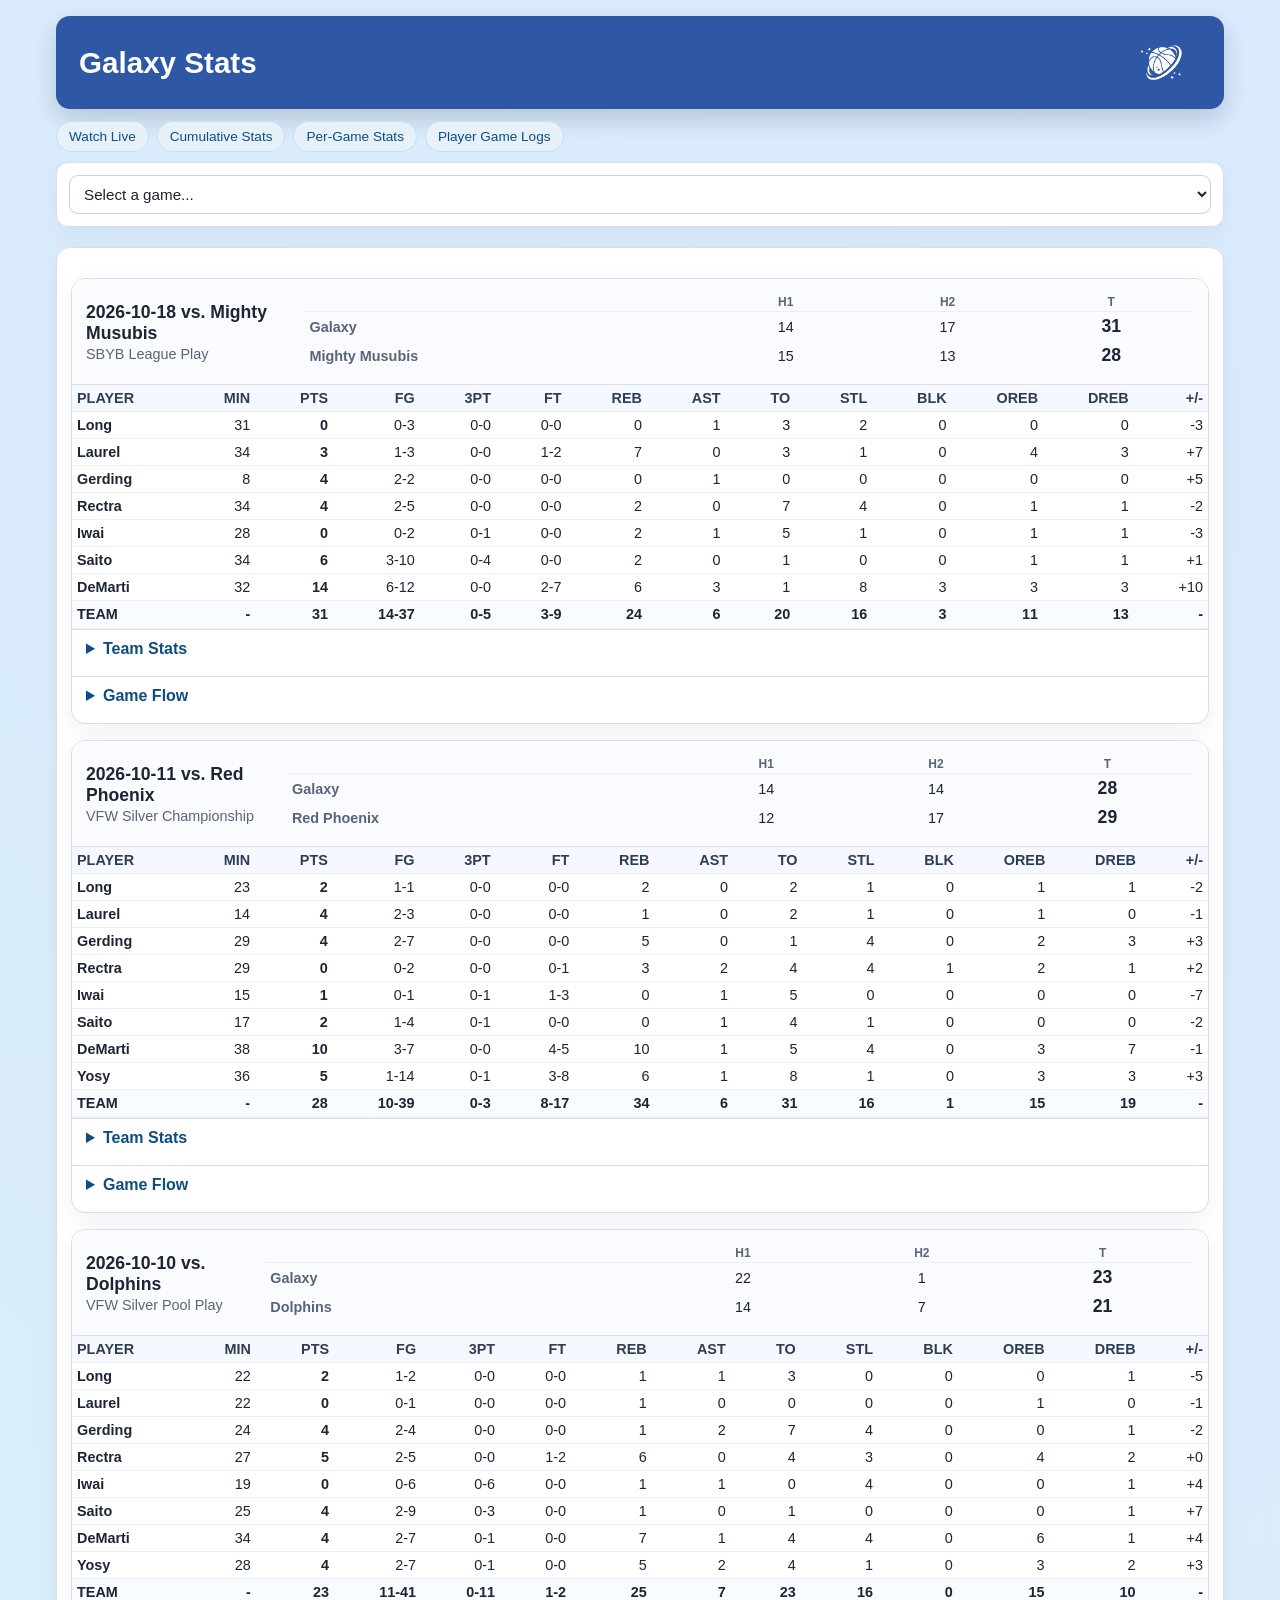
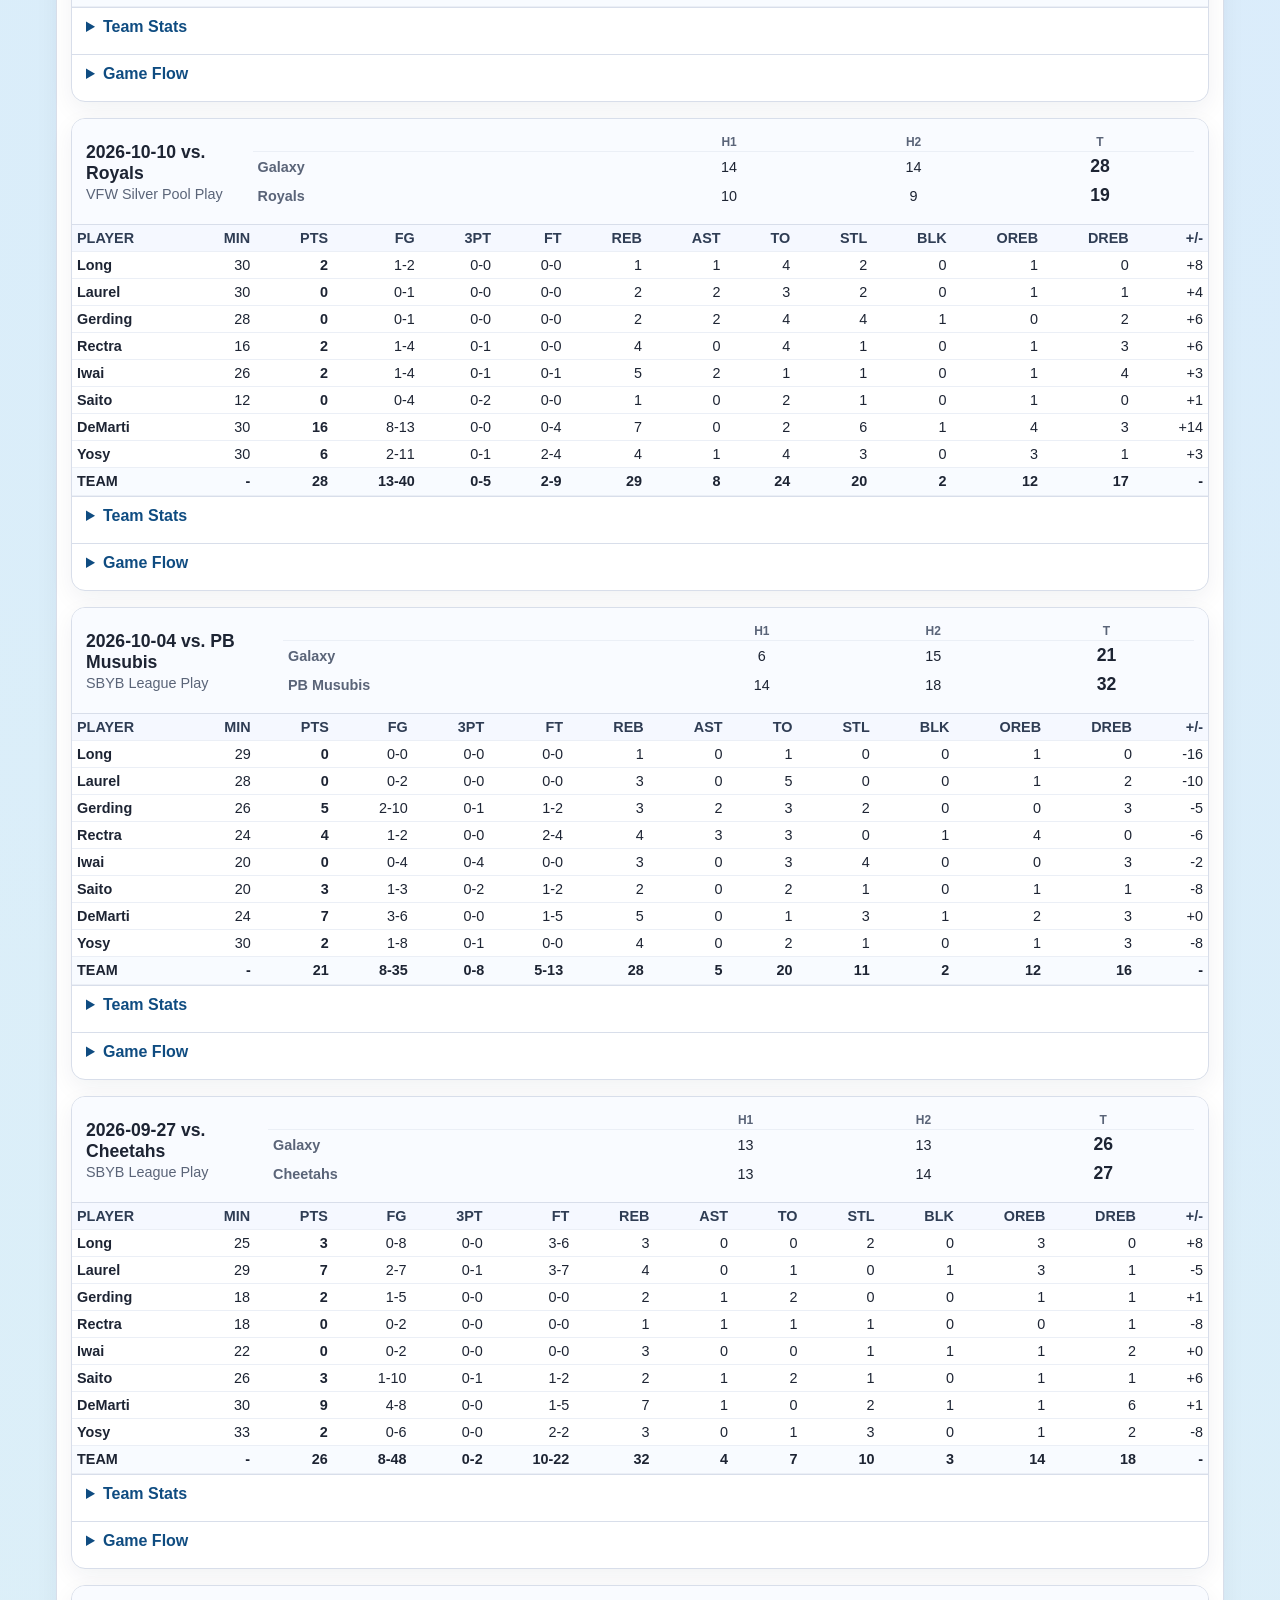
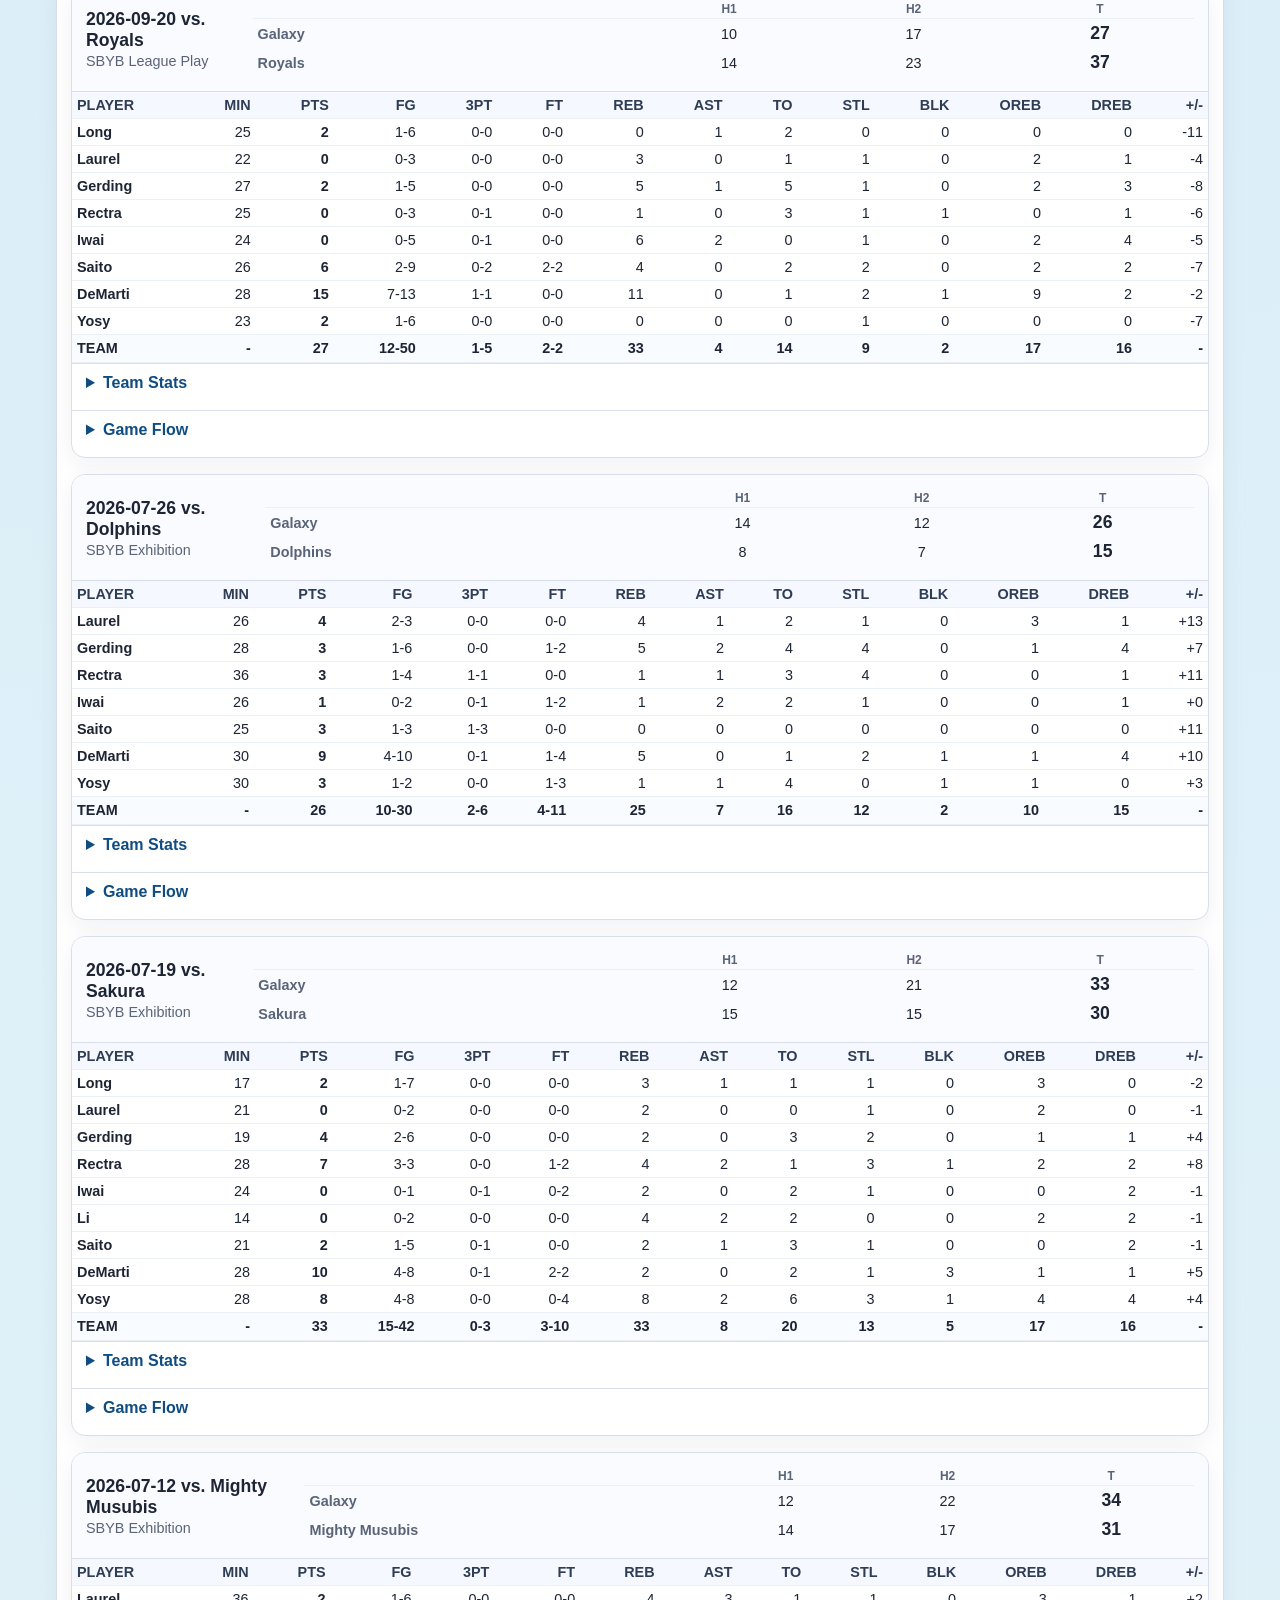
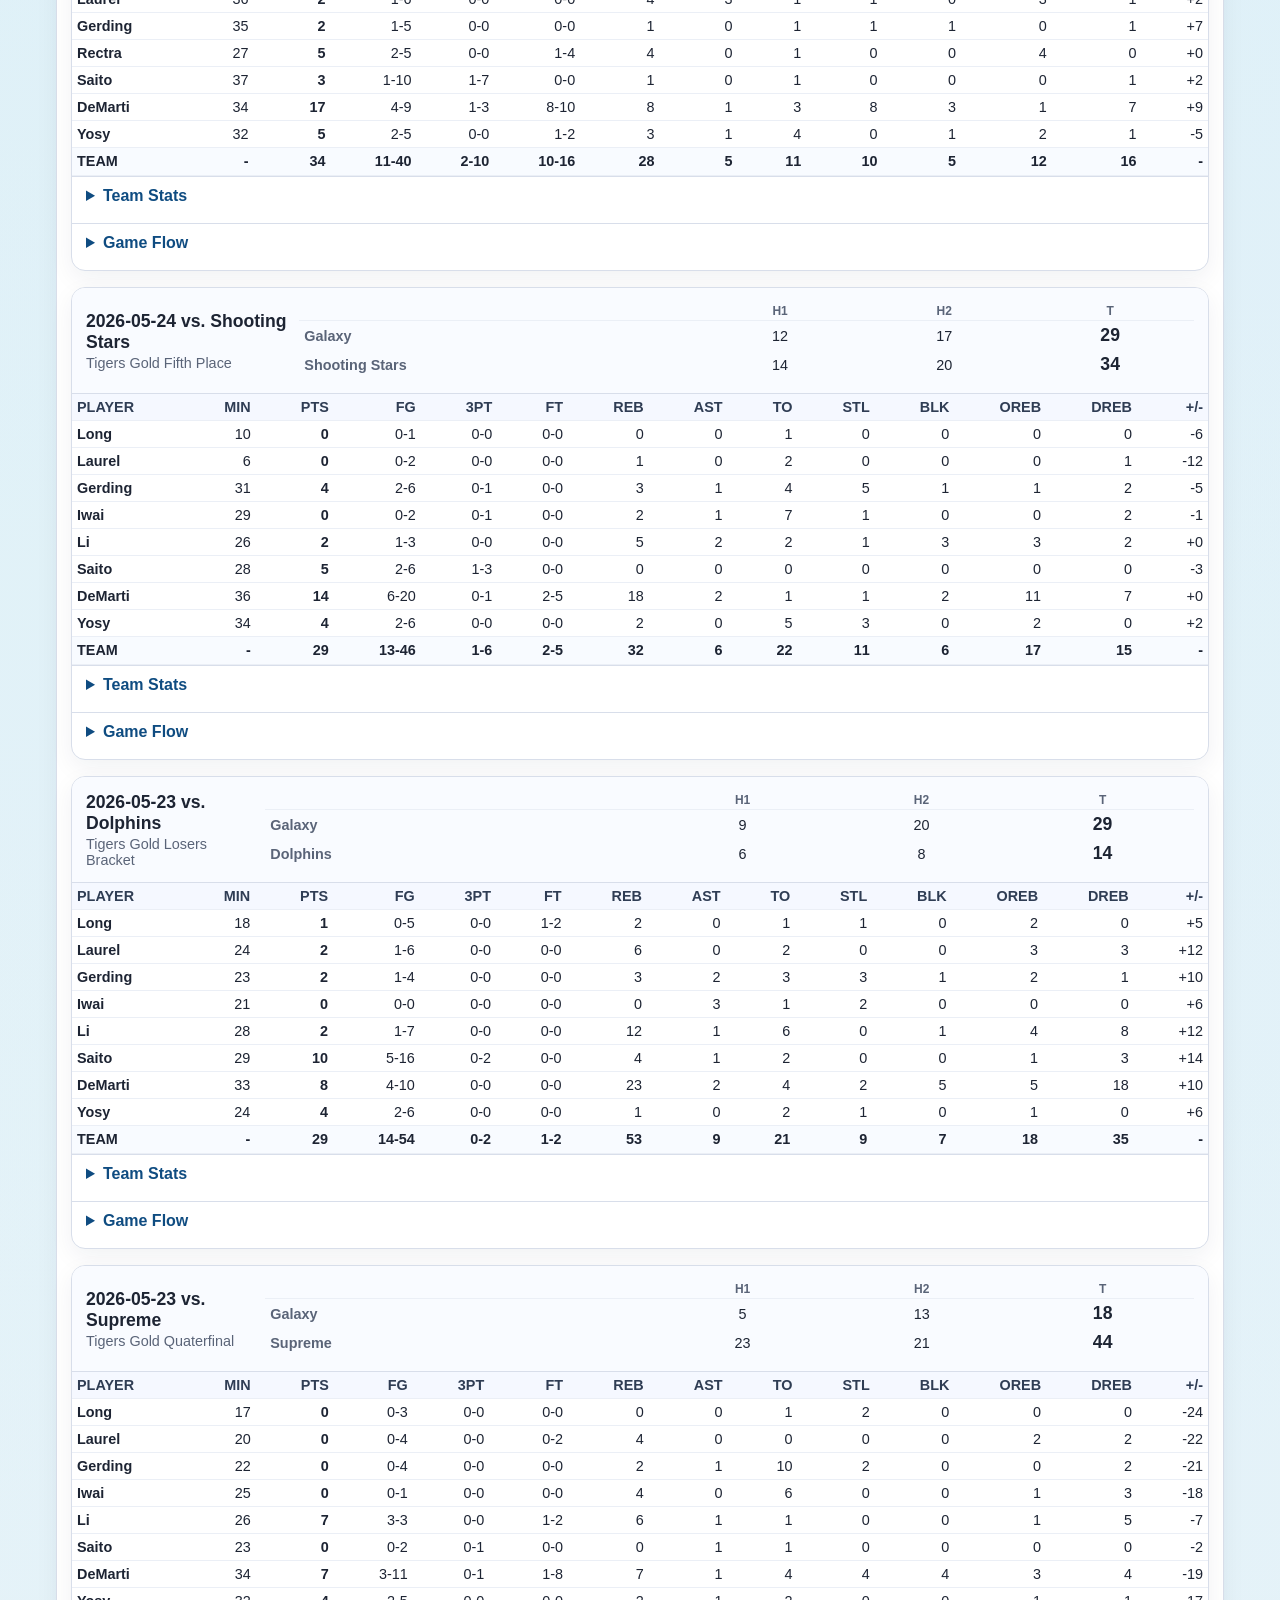
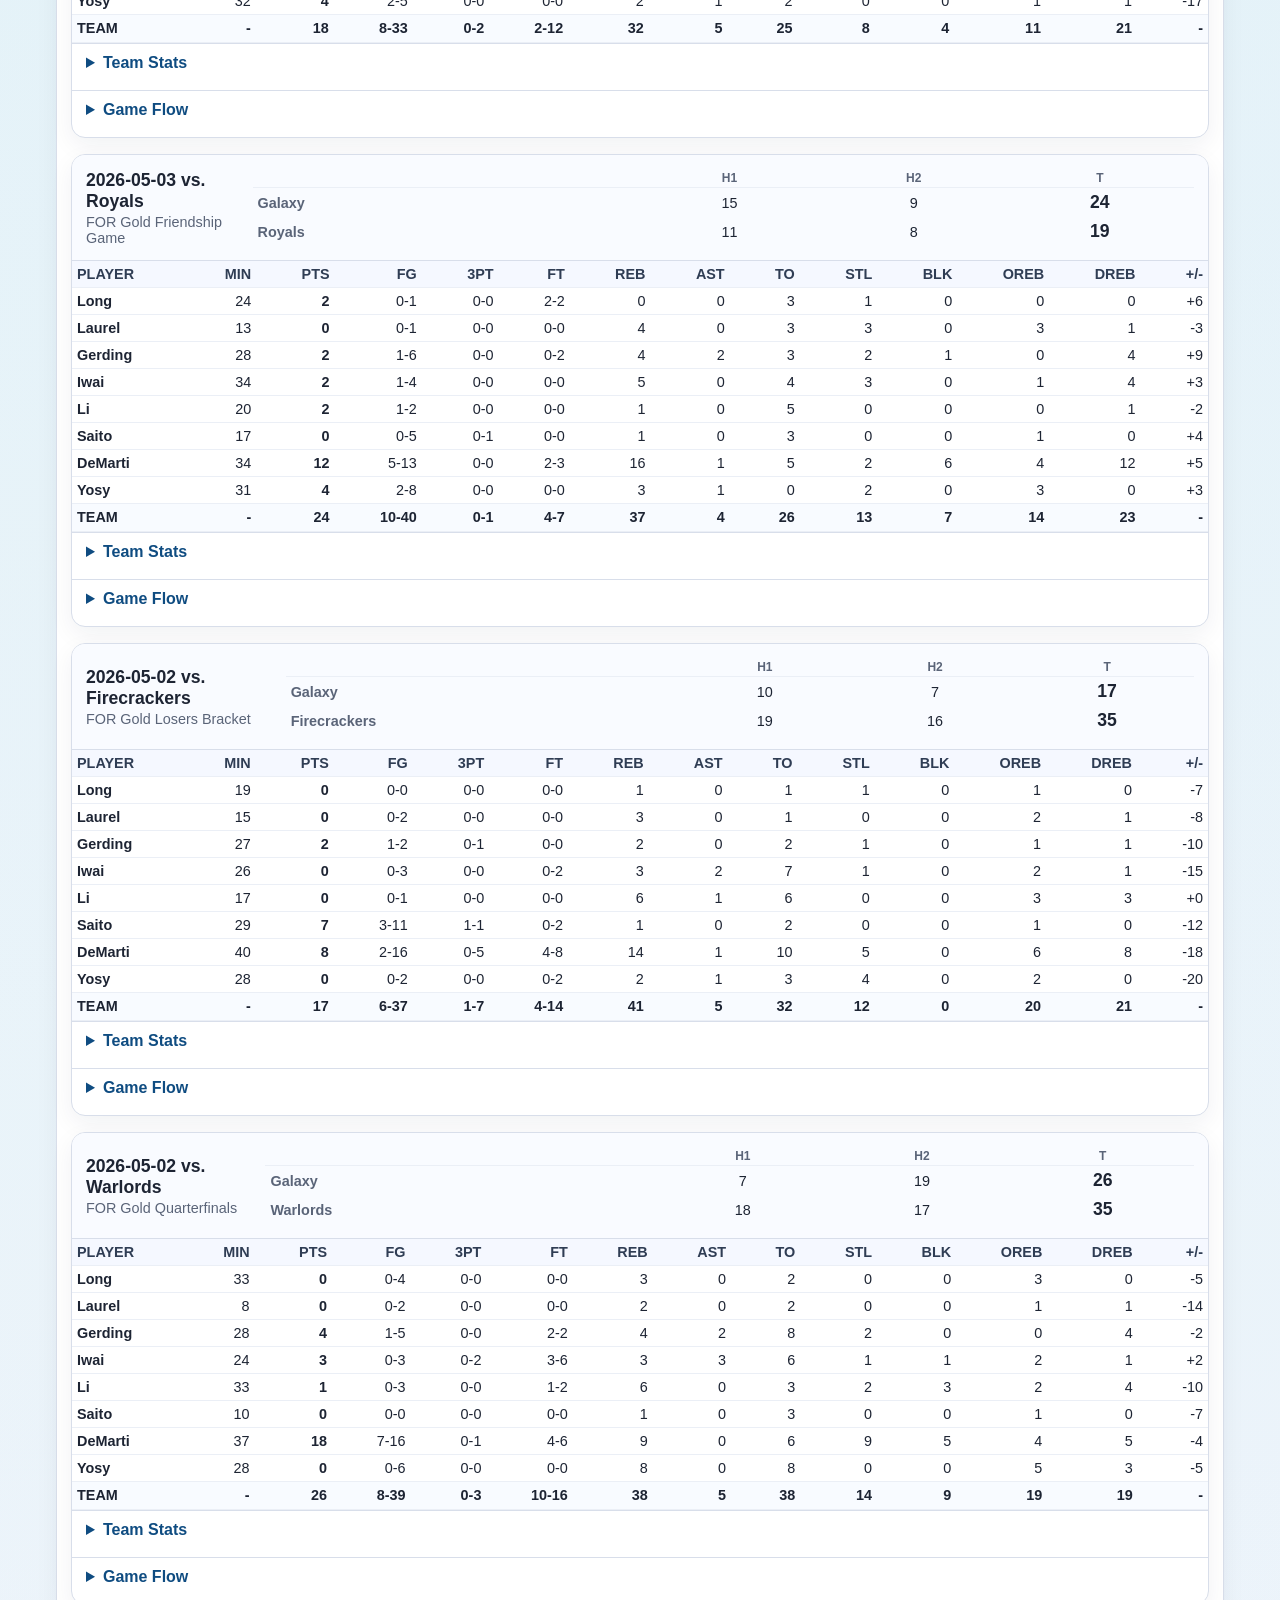
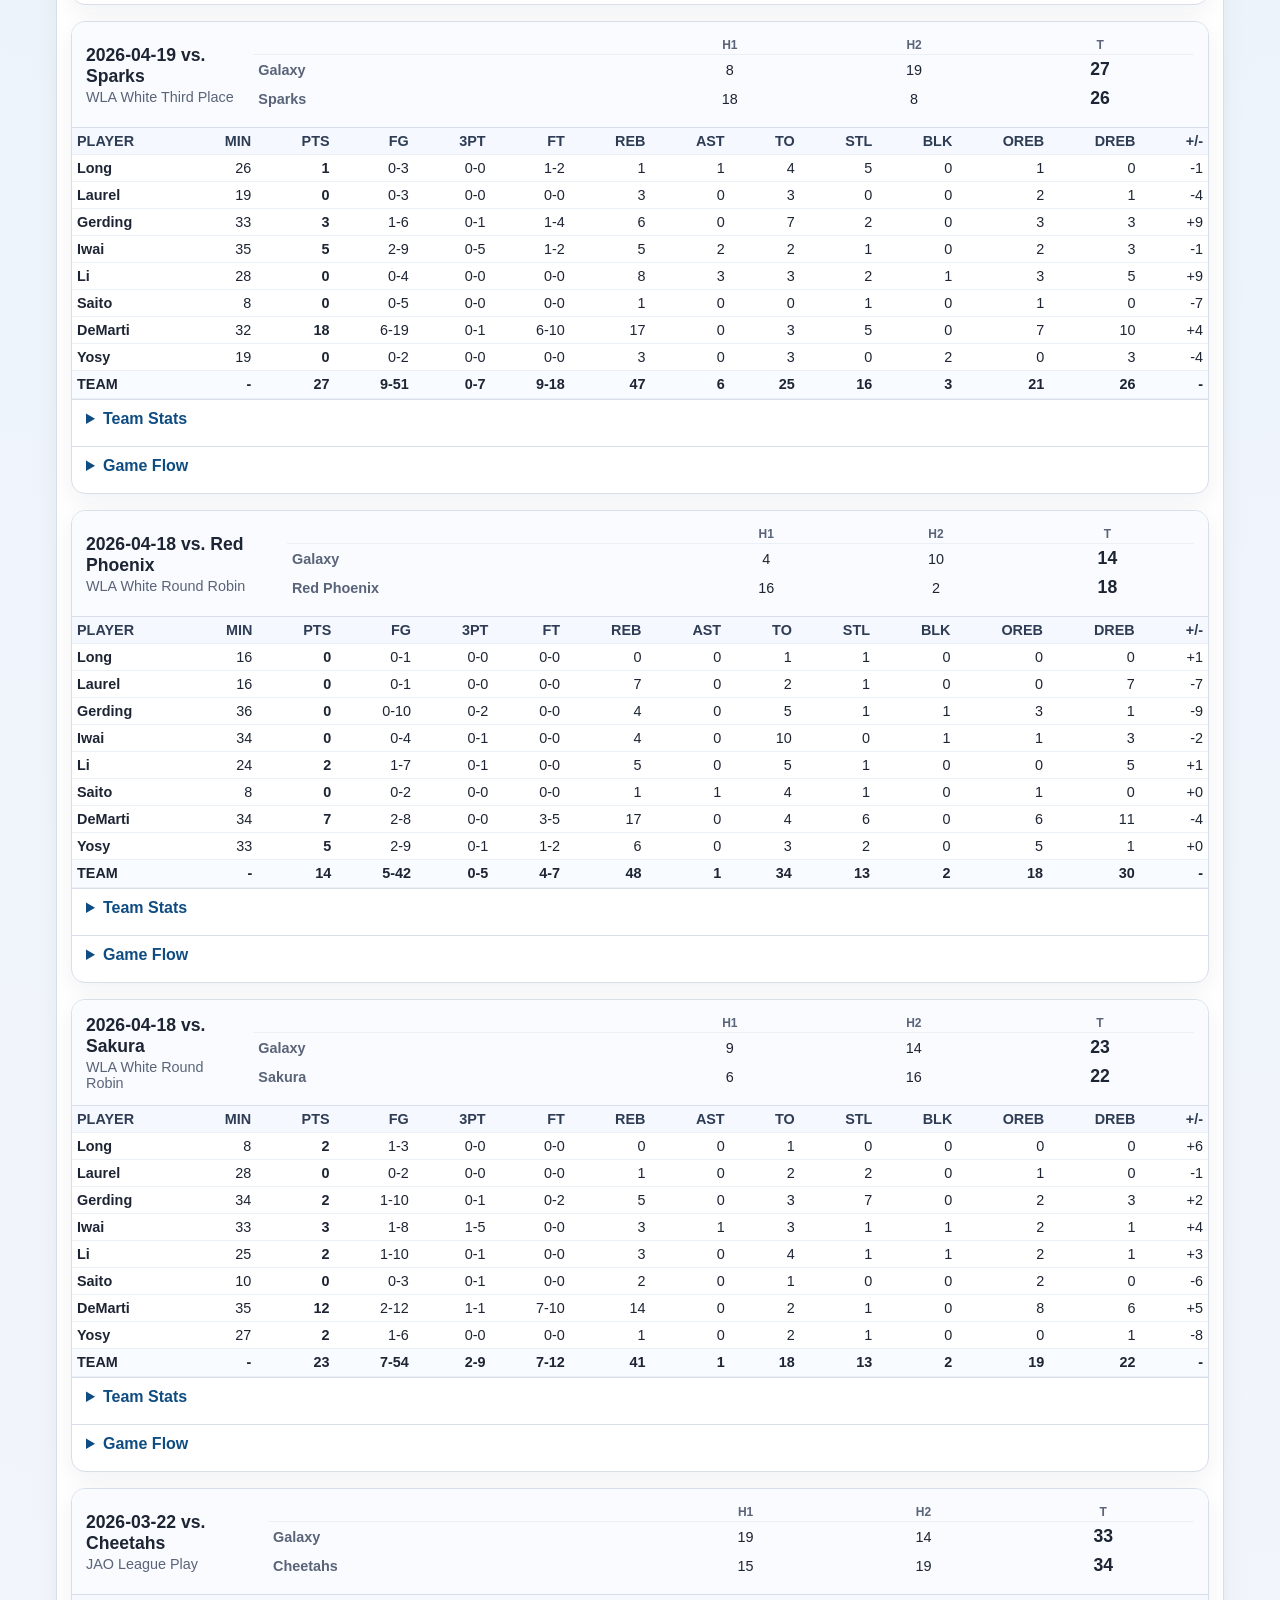
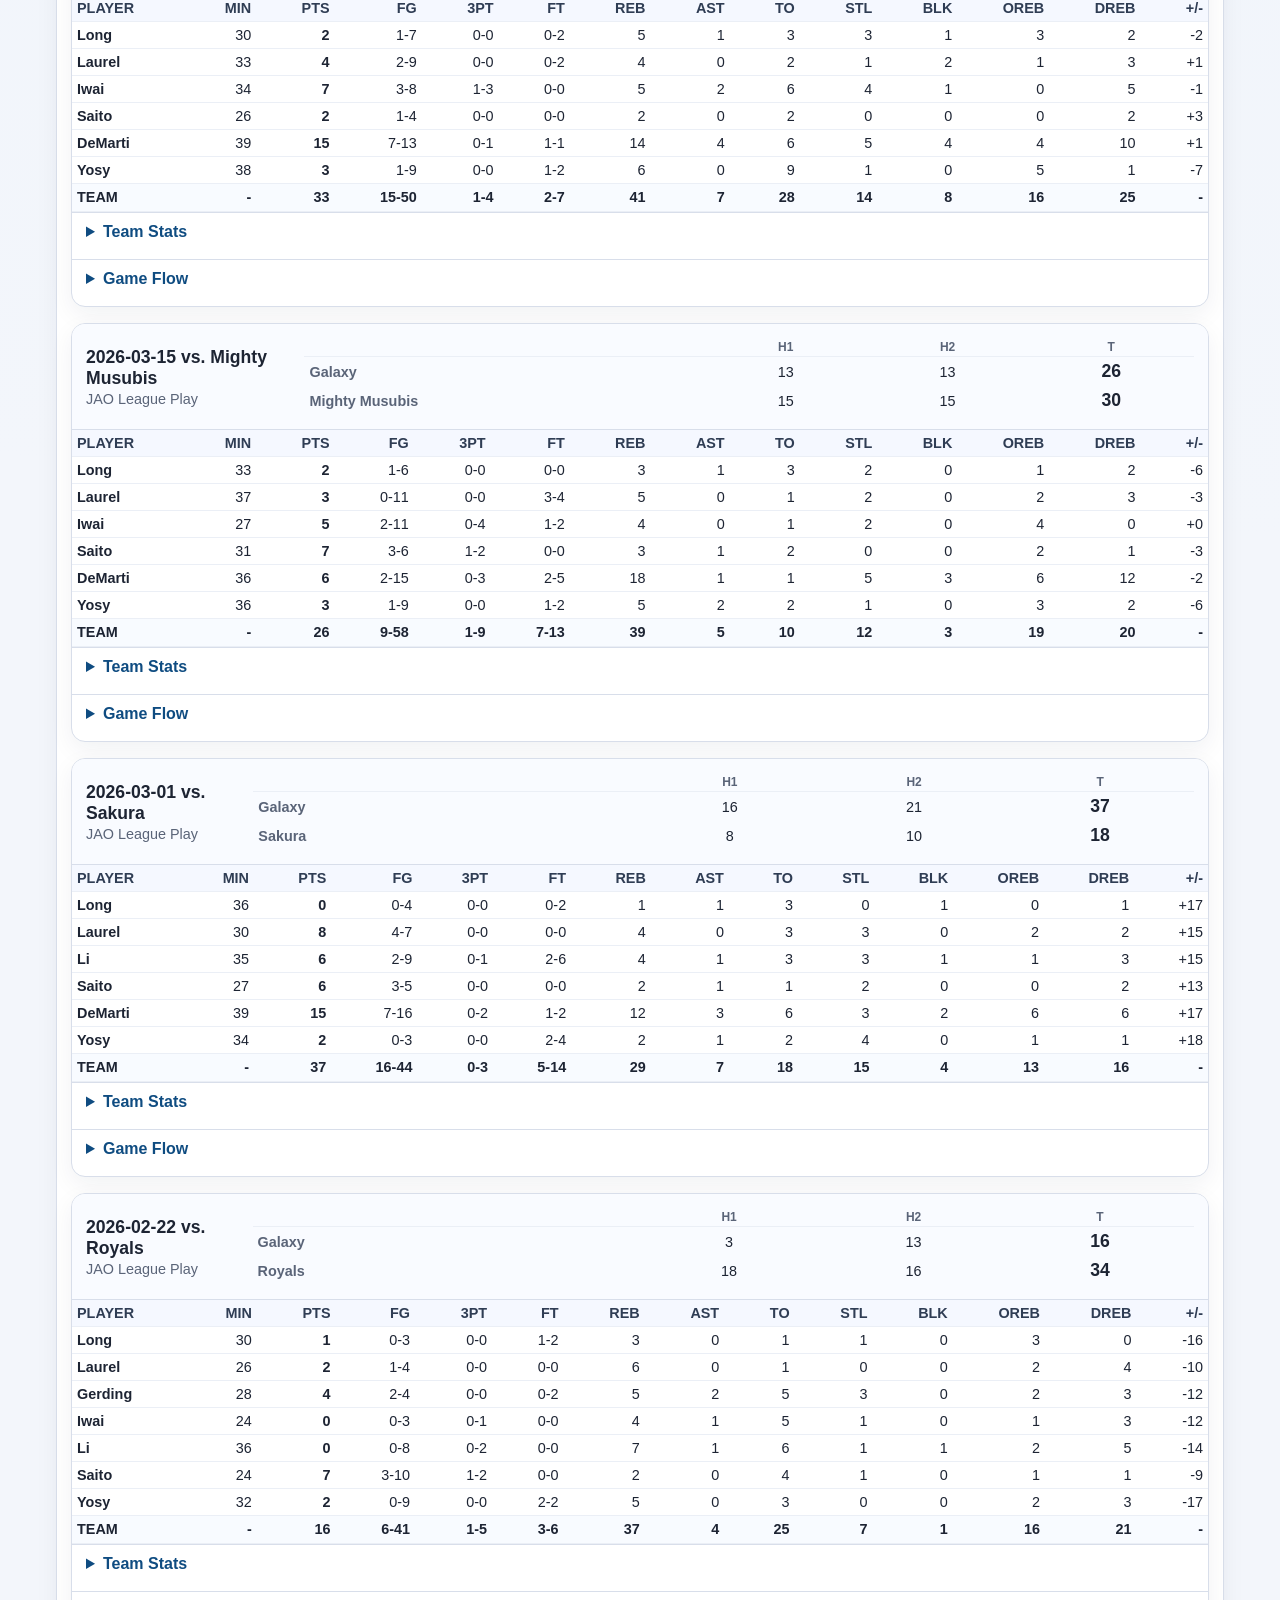
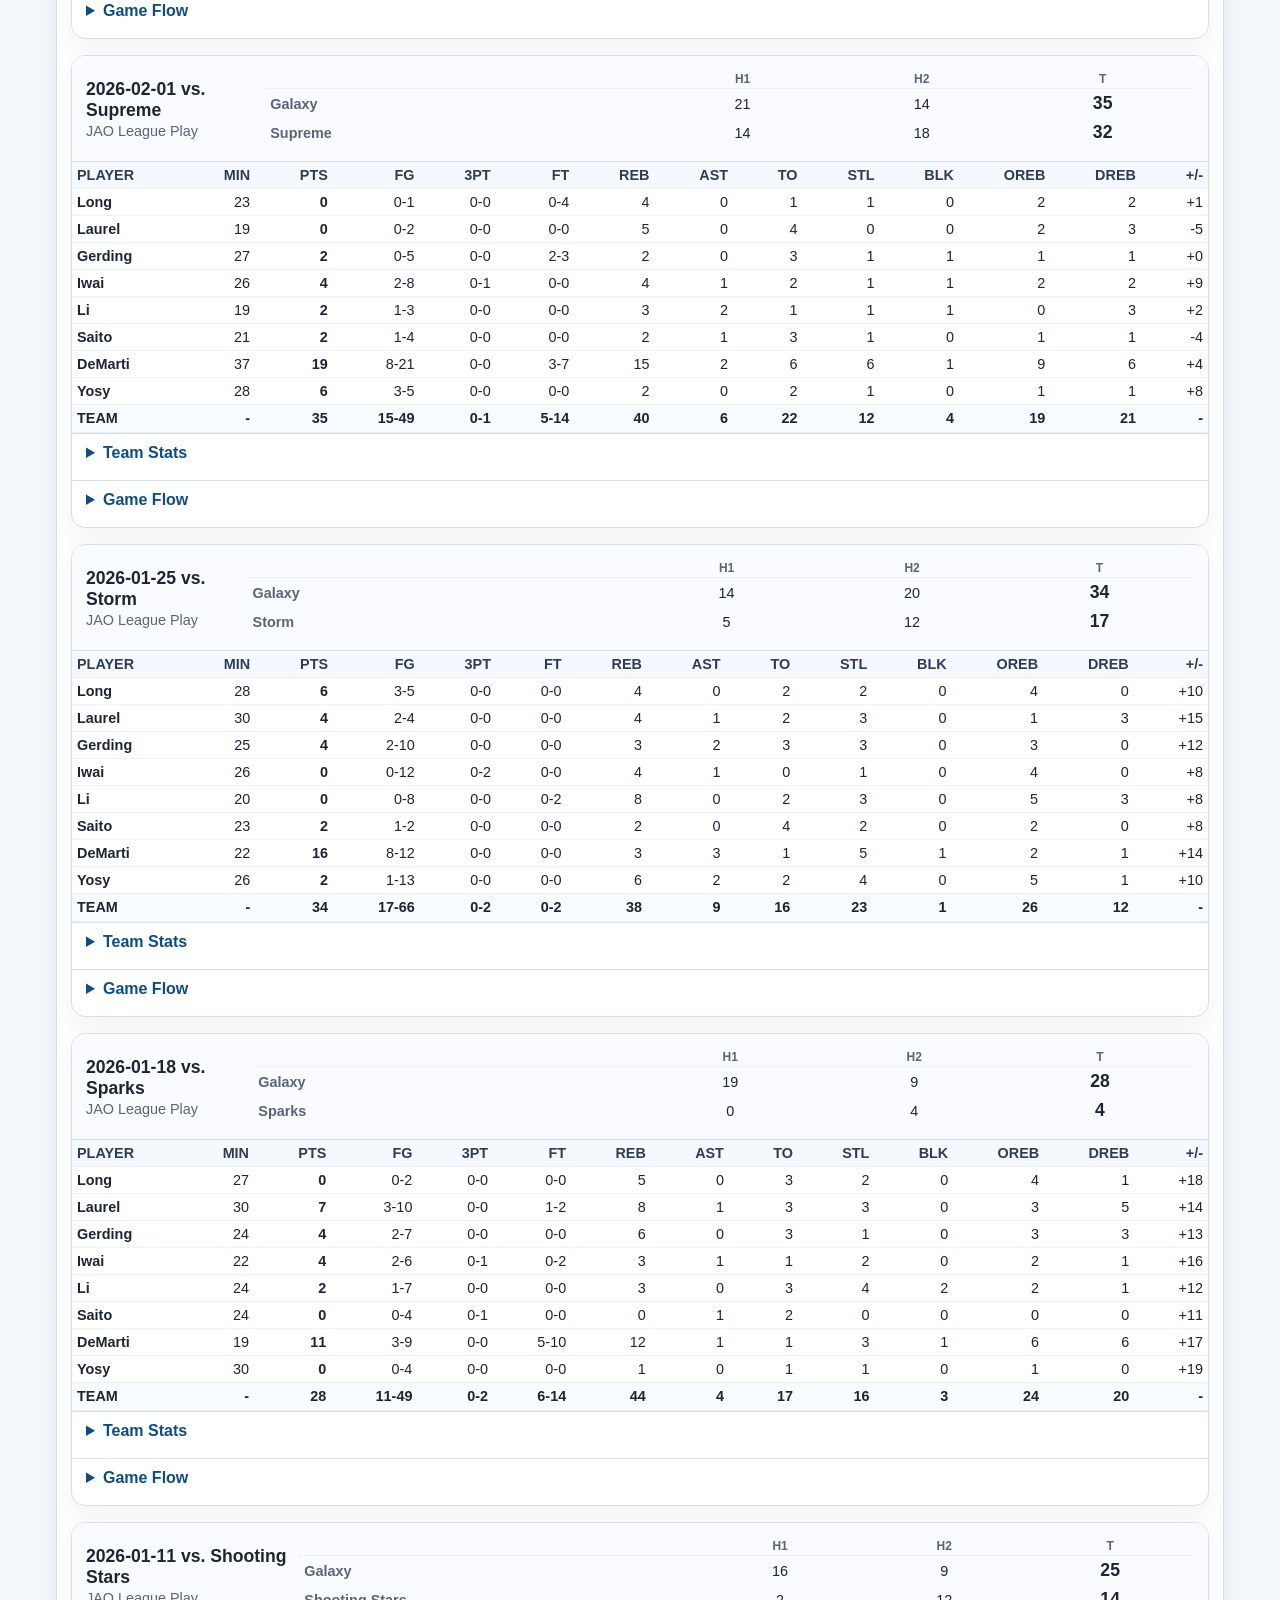
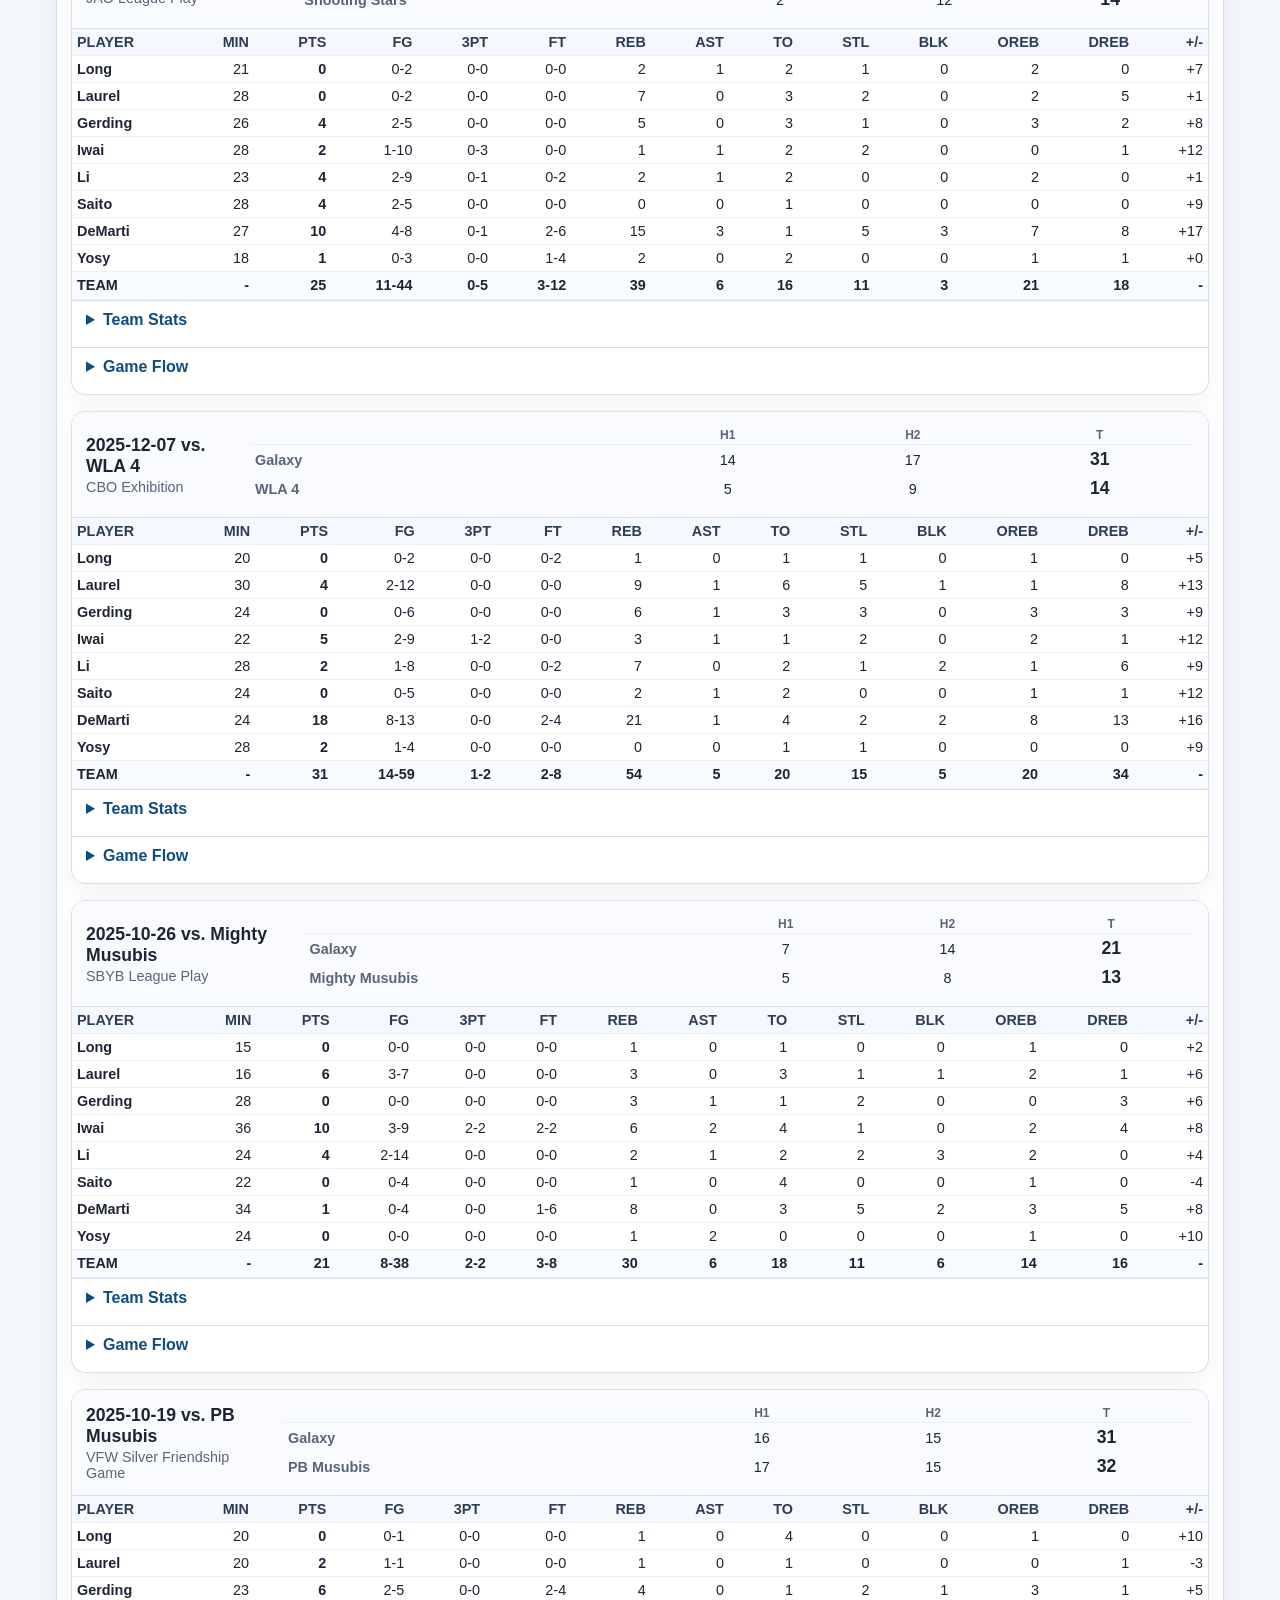
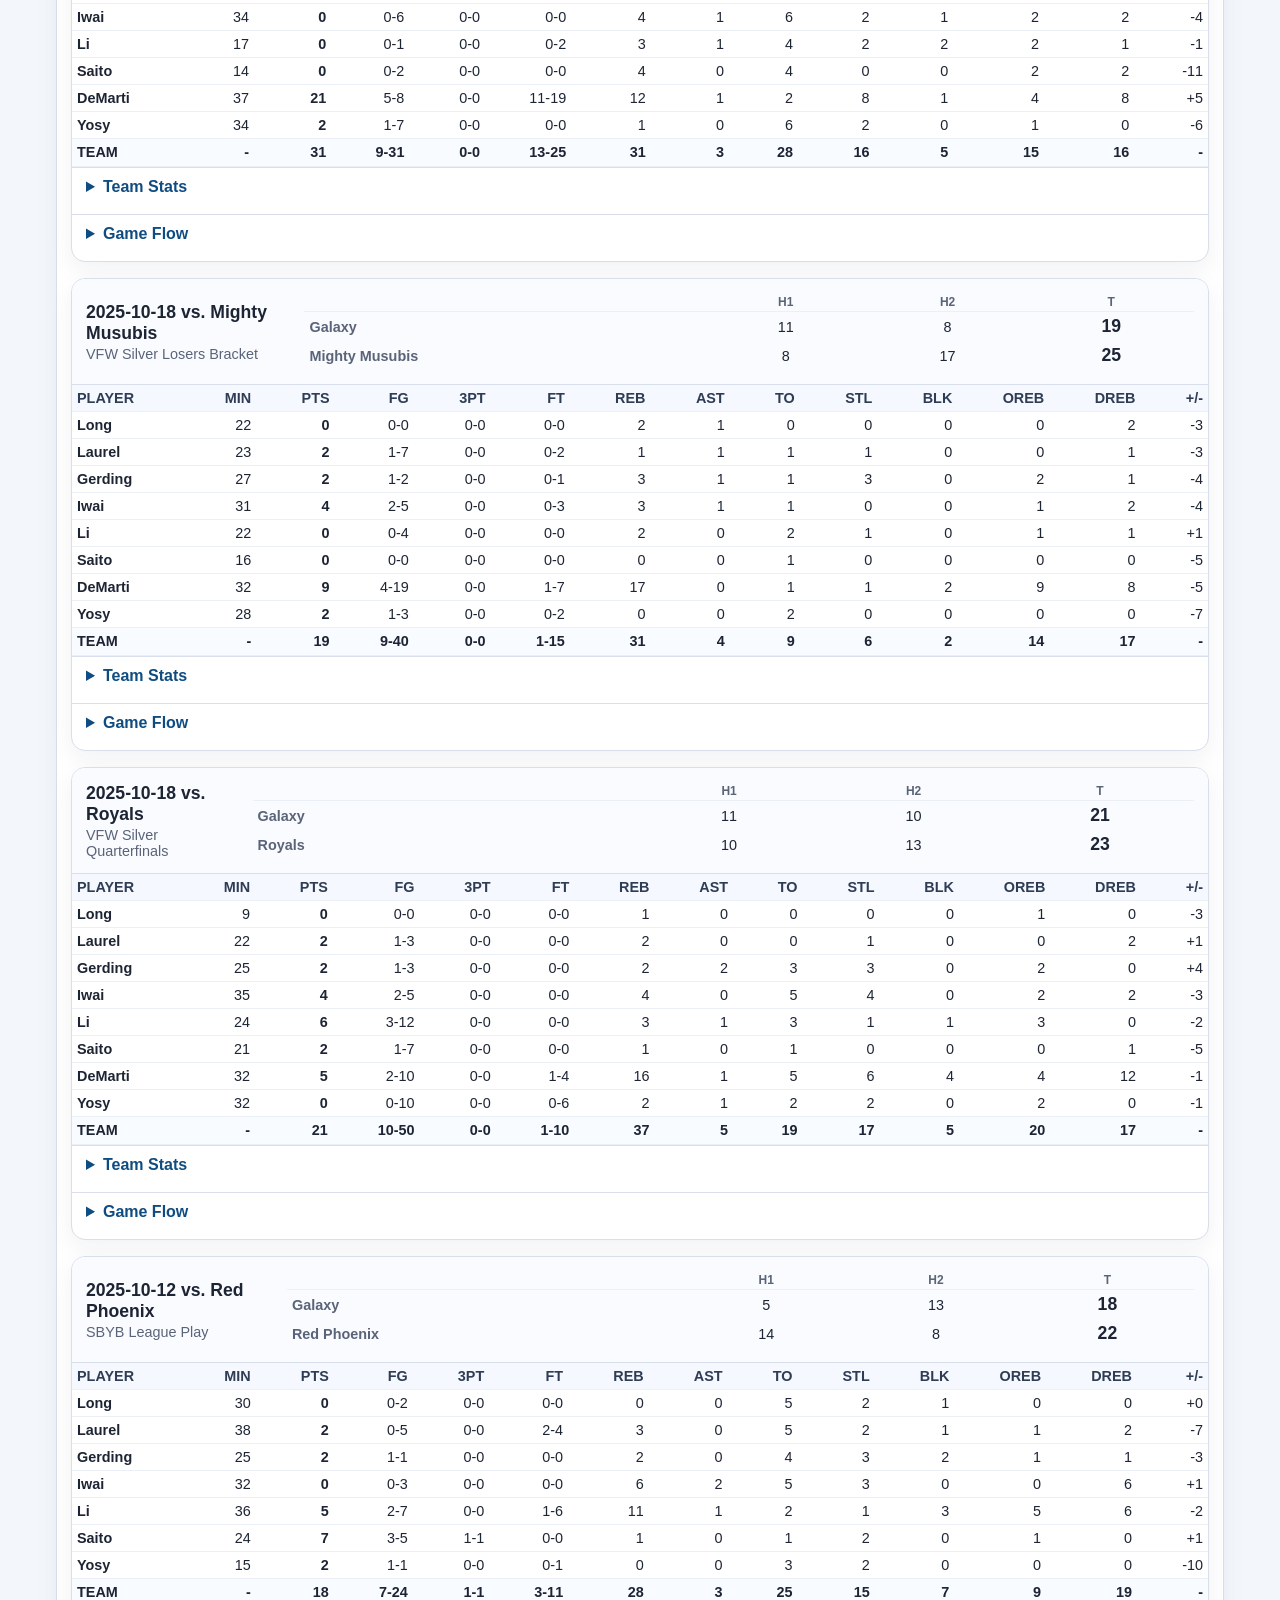
==== commit 0f074660: "Add the 2026-10-18 game log." ====
--- a/docs/index.html
+++ b/docs/index.html
@@ -369,12 +369,338 @@
     <section class="jump-control">
       <select id="jump-to-game" aria-label="Jump to game">
         <option value="">Select a game...</option>
-        <option value="20261011-vfw_silver_championship-red_phoenix">2026-10-11 vs Red Phoenix</option><option value="20261010b-vfw_silver_pool_play-dolphins">2026-10-10 vs Dolphins</option><option value="20261010a-vfw_silver_pool_play-royals">2026-10-10 vs Royals</option><option value="20261004-sbyb_league_play-pb_musubis">2026-10-04 vs PB Musubis</option><option value="20260927-sbyb_league_play-cheetahs">2026-09-27 vs Cheetahs</option><option value="20260920-sbyb_league_play-royals">2026-09-20 vs Royals</option><option value="20260726-sbyb_exhibition-dolphins">2026-07-26 vs Dolphins</option><option value="20260719-sbyb_exhibition-sakura">2026-07-19 vs Sakura</option><option value="20260712-sbyb_exhibition-mighty_musubis">2026-07-12 vs Mighty Musubis</option><option value="20260524-tigers_gold_fifth_place-shooting_stars">2026-05-24 vs Shooting Stars</option><option value="20260523b-tigers_gold_losers_bracket-dolphins">2026-05-23 vs Dolphins</option><option value="20260523a-tigers_gold_quaterfinal-supreme">2026-05-23 vs Supreme</option><option value="20260503-for_gold_friendship_game-royals">2026-05-03 vs Royals</option><option value="20260502b-for_gold_losers_bracket-firecrackers">2026-05-02 vs Firecrackers</option><option value="20260502a-for_gold_quarterfinals-warlords">2026-05-02 vs Warlords</option><option value="20260419-wla_white_third_place-sparks">2026-04-19 vs Sparks</option><option value="20260418b-wla_white_round_robin-red_phoenix">2026-04-18 vs Red Phoenix</option><option value="20260418a-wla_white_round_robin-sakura">2026-04-18 vs Sakura</option><option value="20260322-jao_league_play-cheetahs">2026-03-22 vs Cheetahs</option><option value="20260315-jao_league_play-mighty_musubis">2026-03-15 vs Mighty Musubis</option><option value="20260301-jao_league_play-sakura">2026-03-01 vs Sakura</option><option value="20260222-jao_league_play-royals">2026-02-22 vs Royals</option><option value="20260201-jao_league_play-supreme">2026-02-01 vs Supreme</option><option value="20260125-jao_league_play-storm">2026-01-25 vs Storm</option><option value="20260118-jao_league_play-sparks">2026-01-18 vs Sparks</option><option value="20260111-jao_league_play-shooting_stars">2026-01-11 vs Shooting Stars</option><option value="20251207-cbo_exhibition-wla_4">2025-12-07 vs WLA 4</option><option value="20251026-sbyb_league_play-mighty_musubis">2025-10-26 vs Mighty Musubis</option><option value="20251019-vfw_silver_friendship_game-pb_musubis">2025-10-19 vs PB Musubis</option><option value="20251018b-vfw_silver_losers_bracket-mighty_musubis">2025-10-18 vs Mighty Musubis</option><option value="20251018a-vfw_silver_quarterfinals-royals">2025-10-18 vs Royals</option><option value="20251012-sbyb_league_play-red_phoenix">2025-10-12 vs Red Phoenix</option><option value="20251005-sbyb_league_play-royals">2025-10-05 vs Royals</option><option value="20250928-sbyb_league_play-sakura">2025-09-28 vs Sakura</option><option value="20250921-sbyb_league_play-shooting_stars">2025-09-21 vs Shooting Stars</option><option value="20250914-sbyb_league_play-dolphins">2025-09-14 vs Dolphins</option><option value="20250810-hdlvi_pool_b_championship-royals">2025-08-10 vs Royals</option><option value="20250809b-hdlvi_pool_b_pool_play-pb_musubis">2025-08-09 vs PB Musubis</option><option value="20250809a-hdlvi_pool_b_pool_play-cheetahs">2025-08-09 vs Cheetahs</option><option value="20250525b-tigers_bronze_championship-sakura">2025-05-25 vs Sakura</option><option value="20250525a-tigers_bronze_pool_play-sparks">2025-05-25 vs Sparks</option><option value="20250524-tigers_bronze_pool_play-red_phoenix">2025-05-24 vs Red Phoenix</option><option value="20250504-for_silver_championship-mighty_musubis">2025-05-04 vs Mighty Musubis</option><option value="20250503-for_silver_pool_play-pb_musubis">2025-05-03 vs PB Musubis</option><option value="20250502-for_silver_pool_play-red_phoenix">2025-05-02 vs Red Phoenix</option><option value="20250427-wla_white_round_robin-sakura">2025-04-27 vs Sakura</option><option value="20250426b-wla_white_round_robin-red_phoenix">2025-04-26 vs Red Phoenix</option><option value="20250426a-wla_white_round_robin-pb_musubis">2025-04-26 vs PB Musubis</option><option value="20250323-jao_league_play-sparks">2025-03-23 vs Sparks</option><option value="20250316-jao_league_play-dolphins">2025-03-16 vs Dolphins</option><option value="20250309-jao_league_play-mighty_musubis">2025-03-09 vs Mighty Musubis</option><option value="20250302-jao_league_play-pb_musubis">2025-03-02 vs PB Musubis</option><option value="20250223-jao_league_play-storm">2025-02-23 vs Storm</option><option value="20250202-jao_league_play-sakura">2025-02-02 vs Sakura</option><option value="20250119b-jao_league_play-shooting_stars">2025-01-19 vs Shooting Stars</option><option value="20250119a-jao_league_play-royals">2025-01-19 vs Royals</option>
+        <option value="20261018-sbyb_league_play-mighty_musubis">2026-10-18 vs Mighty Musubis</option><option value="20261011-vfw_silver_championship-red_phoenix">2026-10-11 vs Red Phoenix</option><option value="20261010b-vfw_silver_pool_play-dolphins">2026-10-10 vs Dolphins</option><option value="20261010a-vfw_silver_pool_play-royals">2026-10-10 vs Royals</option><option value="20261004-sbyb_league_play-pb_musubis">2026-10-04 vs PB Musubis</option><option value="20260927-sbyb_league_play-cheetahs">2026-09-27 vs Cheetahs</option><option value="20260920-sbyb_league_play-royals">2026-09-20 vs Royals</option><option value="20260726-sbyb_exhibition-dolphins">2026-07-26 vs Dolphins</option><option value="20260719-sbyb_exhibition-sakura">2026-07-19 vs Sakura</option><option value="20260712-sbyb_exhibition-mighty_musubis">2026-07-12 vs Mighty Musubis</option><option value="20260524-tigers_gold_fifth_place-shooting_stars">2026-05-24 vs Shooting Stars</option><option value="20260523b-tigers_gold_losers_bracket-dolphins">2026-05-23 vs Dolphins</option><option value="20260523a-tigers_gold_quaterfinal-supreme">2026-05-23 vs Supreme</option><option value="20260503-for_gold_friendship_game-royals">2026-05-03 vs Royals</option><option value="20260502b-for_gold_losers_bracket-firecrackers">2026-05-02 vs Firecrackers</option><option value="20260502a-for_gold_quarterfinals-warlords">2026-05-02 vs Warlords</option><option value="20260419-wla_white_third_place-sparks">2026-04-19 vs Sparks</option><option value="20260418b-wla_white_round_robin-red_phoenix">2026-04-18 vs Red Phoenix</option><option value="20260418a-wla_white_round_robin-sakura">2026-04-18 vs Sakura</option><option value="20260322-jao_league_play-cheetahs">2026-03-22 vs Cheetahs</option><option value="20260315-jao_league_play-mighty_musubis">2026-03-15 vs Mighty Musubis</option><option value="20260301-jao_league_play-sakura">2026-03-01 vs Sakura</option><option value="20260222-jao_league_play-royals">2026-02-22 vs Royals</option><option value="20260201-jao_league_play-supreme">2026-02-01 vs Supreme</option><option value="20260125-jao_league_play-storm">2026-01-25 vs Storm</option><option value="20260118-jao_league_play-sparks">2026-01-18 vs Sparks</option><option value="20260111-jao_league_play-shooting_stars">2026-01-11 vs Shooting Stars</option><option value="20251207-cbo_exhibition-wla_4">2025-12-07 vs WLA 4</option><option value="20251026-sbyb_league_play-mighty_musubis">2025-10-26 vs Mighty Musubis</option><option value="20251019-vfw_silver_friendship_game-pb_musubis">2025-10-19 vs PB Musubis</option><option value="20251018b-vfw_silver_losers_bracket-mighty_musubis">2025-10-18 vs Mighty Musubis</option><option value="20251018a-vfw_silver_quarterfinals-royals">2025-10-18 vs Royals</option><option value="20251012-sbyb_league_play-red_phoenix">2025-10-12 vs Red Phoenix</option><option value="20251005-sbyb_league_play-royals">2025-10-05 vs Royals</option><option value="20250928-sbyb_league_play-sakura">2025-09-28 vs Sakura</option><option value="20250921-sbyb_league_play-shooting_stars">2025-09-21 vs Shooting Stars</option><option value="20250914-sbyb_league_play-dolphins">2025-09-14 vs Dolphins</option><option value="20250810-hdlvi_pool_b_championship-royals">2025-08-10 vs Royals</option><option value="20250809b-hdlvi_pool_b_pool_play-pb_musubis">2025-08-09 vs PB Musubis</option><option value="20250809a-hdlvi_pool_b_pool_play-cheetahs">2025-08-09 vs Cheetahs</option><option value="20250525b-tigers_bronze_championship-sakura">2025-05-25 vs Sakura</option><option value="20250525a-tigers_bronze_pool_play-sparks">2025-05-25 vs Sparks</option><option value="20250524-tigers_bronze_pool_play-red_phoenix">2025-05-24 vs Red Phoenix</option><option value="20250504-for_silver_championship-mighty_musubis">2025-05-04 vs Mighty Musubis</option><option value="20250503-for_silver_pool_play-pb_musubis">2025-05-03 vs PB Musubis</option><option value="20250502-for_silver_pool_play-red_phoenix">2025-05-02 vs Red Phoenix</option><option value="20250427-wla_white_round_robin-sakura">2025-04-27 vs Sakura</option><option value="20250426b-wla_white_round_robin-red_phoenix">2025-04-26 vs Red Phoenix</option><option value="20250426a-wla_white_round_robin-pb_musubis">2025-04-26 vs PB Musubis</option><option value="20250323-jao_league_play-sparks">2025-03-23 vs Sparks</option><option value="20250316-jao_league_play-dolphins">2025-03-16 vs Dolphins</option><option value="20250309-jao_league_play-mighty_musubis">2025-03-09 vs Mighty Musubis</option><option value="20250302-jao_league_play-pb_musubis">2025-03-02 vs PB Musubis</option><option value="20250223-jao_league_play-storm">2025-02-23 vs Storm</option><option value="20250202-jao_league_play-sakura">2025-02-02 vs Sakura</option><option value="20250119b-jao_league_play-shooting_stars">2025-01-19 vs Shooting Stars</option><option value="20250119a-jao_league_play-royals">2025-01-19 vs Royals</option>
       </select>
     </section>
 
     <section>
       
+    <article class="game" id="20261018-sbyb_league_play-mighty_musubis">
+      <header class="game-header">
+        <div>
+          <h2>2026-10-18 vs. Mighty Musubis</h2>
+          <p>SBYB League Play</p>
+        </div>
+        <table class="scoreboard-table">
+          <thead>
+            <tr><th></th><th></th><th>H1</th><th>H2</th><th>T</th></tr>
+          </thead>
+          <tbody>
+            <tr><td>Galaxy</td><td></td><td>14</td><td>17</td><td><strong>31</strong></td></tr>
+            <tr><td>Mighty Musubis</td><td></td><td>15</td><td>13</td><td><strong>28</strong></td></tr>
+          </tbody>
+        </table>
+      </header>
+      <div class="table-wrap">
+        <table>
+          <thead>
+            <tr>
+              <th class="sticky">PLAYER</th>
+              <th>MIN</th>
+              <th>PTS</th>
+              <th>FG</th>
+              <th>3PT</th>
+              <th>FT</th>
+              <th>REB</th>
+              <th>AST</th>
+              <th>TO</th>
+              <th>STL</th>
+              <th>BLK</th>
+              <th>OREB</th>
+              <th>DREB</th>
+              <th>+/-</th>
+            </tr>
+          </thead>
+          <tbody>
+            
+            <tr>
+              <td class="sticky">Long</td>
+              <td>31</td>
+              <td><strong>0</strong></td>
+              <td>0-3</td>
+              <td>0-0</td>
+              <td>0-0</td>
+              <td>0</td>
+              <td>1</td>
+              <td>3</td>
+              <td>2</td>
+              <td>0</td>
+              <td>0</td>
+              <td>0</td>
+              <td>-3</td>
+            </tr>
+            
+            <tr>
+              <td class="sticky">Laurel</td>
+              <td>34</td>
+              <td><strong>3</strong></td>
+              <td>1-3</td>
+              <td>0-0</td>
+              <td>1-2</td>
+              <td>7</td>
+              <td>0</td>
+              <td>3</td>
+              <td>1</td>
+              <td>0</td>
+              <td>4</td>
+              <td>3</td>
+              <td>+7</td>
+            </tr>
+            
+            <tr>
+              <td class="sticky">Gerding</td>
+              <td>8</td>
+              <td><strong>4</strong></td>
+              <td>2-2</td>
+              <td>0-0</td>
+              <td>0-0</td>
+              <td>0</td>
+              <td>1</td>
+              <td>0</td>
+              <td>0</td>
+              <td>0</td>
+              <td>0</td>
+              <td>0</td>
+              <td>+5</td>
+            </tr>
+            
+            <tr>
+              <td class="sticky">Rectra</td>
+              <td>34</td>
+              <td><strong>4</strong></td>
+              <td>2-5</td>
+              <td>0-0</td>
+              <td>0-0</td>
+              <td>2</td>
+              <td>0</td>
+              <td>7</td>
+              <td>4</td>
+              <td>0</td>
+              <td>1</td>
+              <td>1</td>
+              <td>-2</td>
+            </tr>
+            
+            <tr>
+              <td class="sticky">Iwai</td>
+              <td>28</td>
+              <td><strong>0</strong></td>
+              <td>0-2</td>
+              <td>0-1</td>
+              <td>0-0</td>
+              <td>2</td>
+              <td>1</td>
+              <td>5</td>
+              <td>1</td>
+              <td>0</td>
+              <td>1</td>
+              <td>1</td>
+              <td>-3</td>
+            </tr>
+            
+            <tr>
+              <td class="sticky">Saito</td>
+              <td>34</td>
+              <td><strong>6</strong></td>
+              <td>3-10</td>
+              <td>0-4</td>
+              <td>0-0</td>
+              <td>2</td>
+              <td>0</td>
+              <td>1</td>
+              <td>0</td>
+              <td>0</td>
+              <td>1</td>
+              <td>1</td>
+              <td>+1</td>
+            </tr>
+            
+            <tr>
+              <td class="sticky">DeMarti</td>
+              <td>32</td>
+              <td><strong>14</strong></td>
+              <td>6-12</td>
+              <td>0-0</td>
+              <td>2-7</td>
+              <td>6</td>
+              <td>3</td>
+              <td>1</td>
+              <td>8</td>
+              <td>3</td>
+              <td>3</td>
+              <td>3</td>
+              <td>+10</td>
+            </tr>
+            
+            <tr class="totals">
+              <td class="sticky">TEAM</td>
+              <td>-</td>
+              <td><strong>31</strong></td>
+              <td>14-37</td>
+              <td>0-5</td>
+              <td>3-9</td>
+              <td>24</td>
+              <td>6</td>
+              <td>20</td>
+              <td>16</td>
+              <td>3</td>
+              <td>11</td>
+              <td>13</td>
+              <td>-</td>
+            </tr>
+          </tbody>
+        </table>
+      </div>
+      
+    <details class="team-stats">
+      <summary>Team Stats</summary>
+      <table class="ts-table">
+        <thead>
+          <tr>
+            <th></th>
+            <th class="ts-val">Galaxy</th>
+            <th class="ts-bar"></th>
+            <th class="ts-val">Mighty Musubis</th>
+          </tr>
+        </thead>
+        <tbody>
+      <tr>
+        <td>FG</td>
+        <td class="ts-val"><strong>14</strong>-<strong>37</strong></td>
+        <td class="ts-bar">
+          <span class="split-bar" aria-label="Made shots on top, attempts on bottom">
+            <span class="split-row"><span class="bar-g" style="width:73%"></span><span class="bar-o" style="width:27%"></span></span>
+            <span class="split-row"><span class="bar-g" style="width:67%"></span><span class="bar-o" style="width:33%"></span></span>
+          </span></td>
+        <td class="ts-val">10-29</td>
+      </tr>
+      <tr>
+        <td>Field Goal %</td>
+        <td class="ts-val"><strong>37.8</strong></td>
+        <td class="ts-bar"><span class="bar-g" style="width:57%"></span><span class="bar-o" style="width:43%"></span></td>
+        <td class="ts-val">34.5</td>
+      </tr>
+      <tr>
+        <td>3PT</td>
+        <td class="ts-val">0-<strong>5</strong></td>
+        <td class="ts-bar">
+          <span class="split-bar" aria-label="Made shots on top, attempts on bottom">
+            <span class="split-row"><span class="bar-o" style="width:100%"></span></span>
+            <span class="split-row"><span class="bar-g" style="width:66%"></span><span class="bar-o" style="width:34%"></span></span>
+          </span></td>
+        <td class="ts-val"><strong>2</strong>-4</td>
+      </tr>
+      <tr>
+        <td>Three Point %</td>
+        <td class="ts-val">0.0</td>
+        <td class="ts-bar"><span class="bar-o" style="width:100%"></span></td>
+        <td class="ts-val"><strong>50.0</strong></td>
+      </tr>
+      <tr>
+        <td>FT</td>
+        <td class="ts-val">3-<strong>9</strong></td>
+        <td class="ts-bar">
+          <span class="split-bar" aria-label="Made shots on top, attempts on bottom">
+            <span class="split-row"><span class="bar-g" style="width:12%"></span><span class="bar-o" style="width:88%"></span></span>
+            <span class="split-row"><span class="bar-g" style="width:59%"></span><span class="bar-o" style="width:41%"></span></span>
+          </span></td>
+        <td class="ts-val"><strong>6</strong>-8</td>
+      </tr>
+      <tr>
+        <td>Free Throw %</td>
+        <td class="ts-val">33.3</td>
+        <td class="ts-bar"><span class="bar-g" style="width:9%"></span><span class="bar-o" style="width:91%"></span></td>
+        <td class="ts-val"><strong>75.0</strong></td>
+      </tr>
+      <tr>
+        <td>Rebounds</td>
+        <td class="ts-val"><strong>24</strong></td>
+        <td class="ts-bar"><span class="bar-g" style="width:67%"></span><span class="bar-o" style="width:33%"></span></td>
+        <td class="ts-val">19</td>
+      </tr>
+      <tr>
+        <td class="ts-indent">Offensive</td>
+        <td class="ts-val"><strong>11</strong></td>
+        <td class="ts-bar"><span class="bar-g" style="width:90%"></span><span class="bar-o" style="width:10%"></span></td>
+        <td class="ts-val">5</td>
+      </tr>
+      <tr>
+        <td class="ts-indent">Defensive</td>
+        <td class="ts-val">13</td>
+        <td class="ts-bar"><span class="bar-g" style="width:44%"></span><span class="bar-o" style="width:56%"></span></td>
+        <td class="ts-val"><strong>14</strong></td>
+      </tr>
+      <tr>
+        <td>2nd Chance Pts</td>
+        <td class="ts-val"><strong>10</strong></td>
+        <td class="ts-bar"><span class="bar-g" style="width:100%"></span></td>
+        <td class="ts-val">1</td>
+      </tr>
+      <tr>
+        <td>Assists</td>
+        <td class="ts-val">6</td>
+        <td class="ts-bar"><span class="bar-na" style="width:100%"></span></td>
+        <td class="ts-val">-</td>
+      </tr>
+      <tr>
+        <td>Steals</td>
+        <td class="ts-val">16</td>
+        <td class="ts-bar"><span class="bar-na" style="width:100%"></span></td>
+        <td class="ts-val">-</td>
+      </tr>
+      <tr>
+        <td>Blocks</td>
+        <td class="ts-val">3</td>
+        <td class="ts-bar"><span class="bar-na" style="width:100%"></span></td>
+        <td class="ts-val">-</td>
+      </tr>
+      <tr>
+        <td>Turnovers</td>
+        <td class="ts-val"><strong>20</strong></td>
+        <td class="ts-bar"><span class="bar-g" style="width:57%"></span><span class="bar-o" style="width:43%"></span></td>
+        <td class="ts-val">22</td>
+      </tr>
+      <tr>
+        <td class="ts-indent">Points Off</td>
+        <td class="ts-val"><strong>14</strong></td>
+        <td class="ts-bar"><span class="bar-g" style="width:84%"></span><span class="bar-o" style="width:16%"></span></td>
+        <td class="ts-val">8</td>
+      </tr>
+        </tbody>
+      </table>
+    </details>
+      <details class="game-flow">
+        <summary>Game Flow</summary>
+        <svg viewBox="0 0 600 220" xmlns="http://www.w3.org/2000/svg" style="width:100%;max-width:600px;height:auto;">
+  <!-- grid -->
+  <line x1="42" y1="188.0" x2="588" y2="188.0" stroke="#eee" stroke-width="0.5"/>
+<line x1="42" y1="163.1" x2="588" y2="163.1" stroke="#eee" stroke-width="0.5"/>
+<line x1="42" y1="138.2" x2="588" y2="138.2" stroke="#eee" stroke-width="0.5"/>
+<line x1="42" y1="113.3" x2="588" y2="113.3" stroke="#eee" stroke-width="0.5"/>
+<line x1="42" y1="88.4" x2="588" y2="88.4" stroke="#eee" stroke-width="0.5"/>
+<line x1="42" y1="63.5" x2="588" y2="63.5" stroke="#eee" stroke-width="0.5"/>
+<line x1="42" y1="38.6" x2="588" y2="38.6" stroke="#eee" stroke-width="0.5"/>
+
+  <!-- zero line -->
+  <line x1="42" y1="105.0" x2="588" y2="105.0" stroke="#ccc" stroke-width="1"/>
+  <!-- half marker -->
+  <line x1="315.0" y1="22" x2="315.0" y2="188" stroke="#ccc" stroke-width="1" stroke-dasharray="4,3"/>
+  <text x="315.0" y="210" text-anchor="middle" font-size="16" fill="#999">Half</text>
+  <!-- filled areas -->
+  <path d="M42.0,105.0 L42.0,105.0 L50.6,88.4 L50.6,105.0Z M50.6,105.0 L50.6,88.4 L67.8,71.8 L67.8,105.0Z M67.8,105.0 L67.8,71.8 L118.2,63.5 L118.2,105.0Z M118.2,105.0 L118.2,63.5 L125.0,46.9 L125.0,105.0Z M125.0,105.0 L125.0,46.9 L130.2,63.5 L130.2,105.0Z M130.2,105.0 L130.2,63.5 L154.6,71.8 L154.6,105.0Z M154.6,105.0 L154.6,71.8 L161.4,88.4 L161.4,105.0Z M161.4,105.0 L161.4,88.4 L164.9,80.1 L164.9,105.0Z M164.9,105.0 L164.9,80.1 L234.2,88.4 L234.2,105.0Z M234.2,105.0 L234.2,88.4 L238.8,96.7 L238.8,105.0Z M238.8,105.0 L238.8,96.7 L245.9,80.1 L245.9,105.0Z M245.9,105.0 L245.9,80.1 L250.2,96.7 L250.2,105.0Z M250.2,105.0 L250.2,96.7 L256.2,105.0 L256.2,105.0Z M373.9,105.0 L373.9,105.0 L399.2,88.4 L399.2,105.0Z M399.2,105.0 L399.2,88.4 L405.4,71.8 L405.4,105.0Z M405.4,105.0 L405.4,71.8 L444.7,55.2 L444.7,105.0Z M444.7,105.0 L444.7,55.2 L464.3,38.6 L464.3,105.0Z M464.3,105.0 L464.3,38.6 L467.1,22.0 L467.1,105.0Z M467.1,105.0 L467.1,22.0 L479.9,38.6 L479.9,105.0Z M479.9,105.0 L479.9,38.6 L504.1,63.5 L504.1,105.0Z M504.1,105.0 L504.1,63.5 L540.2,46.9 L540.2,105.0Z M540.2,105.0 L540.2,46.9 L544.8,63.5 L544.8,105.0Z M544.8,105.0 L544.8,63.5 L556.2,80.1 L556.2,105.0Z M556.2,105.0 L556.2,80.1 L588.0,80.1 L588.0,105.0Z" fill="#0f4c81" opacity="0.3"/>
+  <path d="M256.2,105.0 L256.2,105.0 L268.4,121.6 L268.4,105.0Z M268.4,105.0 L268.4,121.6 L272.9,105.0 L272.9,105.0Z M272.9,105.0 L272.9,105.0 L282.6,113.3 L282.6,105.0Z M282.6,105.0 L282.6,113.3 L290.9,121.6 L290.9,105.0Z M290.9,105.0 L290.9,121.6 L311.6,105.0 L311.6,105.0Z M311.6,105.0 L311.6,105.0 L313.9,113.3 L313.9,105.0Z M313.9,105.0 L313.9,113.3 L315.0,113.3 L315.0,105.0Z M315.0,105.0 L315.0,113.3 L353.2,105.0 L353.2,105.0Z M353.2,105.0 L353.2,105.0 L357.3,121.6 L357.3,105.0Z M357.3,105.0 L357.3,121.6 L358.7,105.0 L358.7,105.0Z M358.7,105.0 L358.7,105.0 L372.7,121.6 L372.7,105.0Z M372.7,105.0 L372.7,121.6 L373.9,105.0 L373.9,105.0Z" fill="#c44040" opacity="0.3"/>
+  <!-- line -->
+  <polyline points="42.0,105.0 50.6,88.4 67.8,71.8 118.2,63.5 125.0,46.9 130.2,63.5 154.6,71.8 161.4,88.4 164.9,80.1 234.2,88.4 238.8,96.7 245.9,80.1 250.2,96.7 268.4,121.6 272.9,105.0 282.6,113.3 290.9,121.6 311.6,105.0 313.9,113.3 315.0,113.3 353.2,105.0 357.3,121.6 358.7,105.0 372.7,121.6 373.9,105.0 399.2,88.4 405.4,71.8 444.7,55.2 464.3,38.6 467.1,22.0 479.9,38.6 504.1,63.5 540.2,46.9 544.8,63.5 556.2,80.1 588.0,80.1" fill="none" stroke="#333" stroke-width="1.5" stroke-linejoin="round"/>
+  <!-- labels -->
+  <text x="36" y="28.0" text-anchor="end" font-size="18" font-weight="bold" fill="#999">+10</text>
+<text x="36" y="111.0" text-anchor="end" font-size="18" font-weight="bold" fill="#999">0</text>
+<text x="36" y="194.0" text-anchor="end" font-size="18" font-weight="bold" fill="#999">-10</text>
+
+  <!-- x-axis labels -->
+</svg>
+      </details>
+    </article>
+    
     <article class="game" id="20261011-vfw_silver_championship-red_phoenix">
       <header class="game-header">
         <div>
@@ -19256,12 +19582,12 @@
             
             <tr>
               <td class="sticky">Long</td>
-              <td>52</td>
-              <td>1174</td>
+              <td>53</td>
+              <td>1205</td>
               <td>35</td>
               <td>13</td>
-              <td>104</td>
-              <td>12.5</td>
+              <td>107</td>
+              <td>12.1</td>
               <td>0</td>
               <td>0</td>
               <td>0</td>
@@ -19269,43 +19595,43 @@
               <td>27</td>
               <td>33.3</td>
               <td>80</td>
-              <td>16</td>
-              <td>50</td>
+              <td>17</td>
+              <td>52</td>
               <td>4</td>
-              <td>101</td>
+              <td>104</td>
               <td>0.16</td>
             </tr>
             
             <tr>
               <td class="sticky">Laurel</td>
-              <td>56</td>
-              <td>1339</td>
-              <td>75</td>
+              <td>57</td>
+              <td>1373</td>
+              <td>78</td>
+              <td>33</td>
+              <td>191</td>
+              <td>17.3</td>
+              <td>0</td>
+              <td>1</td>
+              <td>0.0</td>
+              <td>12</td>
               <td>32</td>
-              <td>188</td>
-              <td>17.0</td>
-              <td>0</td>
-              <td>1</td>
-              <td>0.0</td>
-              <td>11</td>
-              <td>30</td>
-              <td>36.7</td>
-              <td>191</td>
+              <td>37.5</td>
+              <td>198</td>
               <td>15</td>
-              <td>50</td>
+              <td>51</td>
               <td>12</td>
-              <td>103</td>
-              <td>0.15</td>
+              <td>106</td>
+              <td>0.14</td>
             </tr>
             
             <tr>
               <td class="sticky">Gerding</td>
-              <td>53</td>
-              <td>1421</td>
-              <td>117</td>
-              <td>53</td>
-              <td>264</td>
-              <td>20.1</td>
+              <td>54</td>
+              <td>1429</td>
+              <td>121</td>
+              <td>55</td>
+              <td>266</td>
+              <td>20.7</td>
               <td>0</td>
               <td>7</td>
               <td>0.0</td>
@@ -19313,55 +19639,55 @@
               <td>26</td>
               <td>42.3</td>
               <td>176</td>
-              <td>48</td>
+              <td>49</td>
               <td>135</td>
               <td>25</td>
               <td>205</td>
-              <td>0.23</td>
+              <td>0.24</td>
             </tr>
             
             <tr>
               <td class="sticky">Rectra</td>
-              <td>9</td>
-              <td>230</td>
-              <td>26</td>
               <td>10</td>
+              <td>264</td>
               <td>30</td>
-              <td>33.3</td>
+              <td>12</td>
+              <td>35</td>
+              <td>34.3</td>
               <td>1</td>
               <td>3</td>
               <td>33.3</td>
               <td>5</td>
               <td>13</td>
               <td>38.5</td>
-              <td>28</td>
+              <td>30</td>
               <td>9</td>
-              <td>17</td>
+              <td>21</td>
               <td>4</td>
-              <td>24</td>
-              <td>0.38</td>
+              <td>31</td>
+              <td>0.29</td>
             </tr>
             
             <tr>
               <td class="sticky">Iwai</td>
-              <td>52</td>
-              <td>1471</td>
+              <td>53</td>
+              <td>1499</td>
               <td>106</td>
               <td>42</td>
-              <td>269</td>
-              <td>15.6</td>
+              <td>271</td>
+              <td>15.5</td>
               <td>6</td>
-              <td>49</td>
-              <td>12.2</td>
+              <td>50</td>
+              <td>12.0</td>
               <td>16</td>
               <td>48</td>
               <td>33.3</td>
-              <td>199</td>
-              <td>68</td>
-              <td>78</td>
+              <td>201</td>
+              <td>69</td>
+              <td>79</td>
               <td>23</td>
-              <td>197</td>
-              <td>0.35</td>
+              <td>202</td>
+              <td>0.34</td>
             </tr>
             
             <tr>
@@ -19388,46 +19714,46 @@
             
             <tr>
               <td class="sticky">Saito</td>
-              <td>55</td>
-              <td>1224</td>
-              <td>112</td>
-              <td>50</td>
-              <td>231</td>
-              <td>21.6</td>
+              <td>56</td>
+              <td>1258</td>
+              <td>118</td>
+              <td>53</td>
+              <td>241</td>
+              <td>22.0</td>
               <td>7</td>
-              <td>37</td>
-              <td>18.9</td>
+              <td>41</td>
+              <td>17.1</td>
               <td>5</td>
               <td>14</td>
               <td>35.7</td>
-              <td>88</td>
+              <td>90</td>
               <td>18</td>
               <td>30</td>
               <td>1</td>
-              <td>141</td>
+              <td>142</td>
               <td>0.13</td>
             </tr>
             
             <tr>
               <td class="sticky">DeMarti</td>
-              <td>54</td>
-              <td>1790</td>
-              <td>651</td>
-              <td>263</td>
-              <td>710</td>
-              <td>37.0</td>
+              <td>55</td>
+              <td>1822</td>
+              <td>665</td>
+              <td>269</td>
+              <td>722</td>
+              <td>37.3</td>
               <td>4</td>
               <td>25</td>
               <td>16.0</td>
-              <td>121</td>
-              <td>280</td>
-              <td>43.2</td>
-              <td>724</td>
-              <td>46</td>
-              <td>187</td>
-              <td>149</td>
-              <td>179</td>
-              <td>0.26</td>
+              <td>123</td>
+              <td>287</td>
+              <td>42.9</td>
+              <td>730</td>
+              <td>49</td>
+              <td>195</td>
+              <td>152</td>
+              <td>180</td>
+              <td>0.27</td>
             </tr>
             
             <tr>
@@ -19454,44 +19780,44 @@
             
             <tr class="totals">
               <td class="sticky">Galaxy</td>
-              <td>56</td>
+              <td>57</td>
               <td>-</td>
-              <td>1323</td>
-              <td>547</td>
-              <td>2320</td>
-              <td>23.6</td>
+              <td>1354</td>
+              <td>561</td>
+              <td>2357</td>
+              <td>23.8</td>
               <td>18</td>
-              <td>133</td>
-              <td>13.5</td>
-              <td>211</td>
-              <td>561</td>
-              <td>37.6</td>
-              <td>2062</td>
-              <td>274</td>
-              <td>668</td>
-              <td>273</td>
-              <td>1245</td>
+              <td>138</td>
+              <td>13.0</td>
+              <td>214</td>
+              <td>570</td>
+              <td>37.5</td>
+              <td>2086</td>
+              <td>280</td>
+              <td>684</td>
+              <td>276</td>
+              <td>1265</td>
               <td>0.22</td>
             </tr>
             <tr class="totals opponent">
               <td class="sticky">Opponent</td>
-              <td>56</td>
+              <td>57</td>
               <td>-</td>
-              <td>1226</td>
-              <td>515</td>
-              <td>2586</td>
-              <td>19.9</td>
-              <td>30</td>
-              <td>118</td>
-              <td>25.4</td>
-              <td>166</td>
-              <td>422</td>
-              <td>39.3</td>
-              <td>1796</td>
+              <td>1254</td>
+              <td>525</td>
+              <td>2615</td>
+              <td>20.1</td>
+              <td>32</td>
+              <td>122</td>
+              <td>26.2</td>
+              <td>172</td>
+              <td>430</td>
+              <td>40.0</td>
+              <td>1815</td>
               <td>-</td>
               <td>-</td>
               <td>-</td>
-              <td>1049</td>
+              <td>1071</td>
               <td>-</td>
             </tr>
           </tbody>
@@ -19531,12 +19857,12 @@
             
             <tr>
               <td class="sticky">Long</td>
-              <td>52</td>
-              <td>22.6</td>
+              <td>53</td>
+              <td>22.7</td>
               <td>0.7</td>
               <td>0.2</td>
               <td>2.0</td>
-              <td>12.5</td>
+              <td>12.1</td>
               <td>0.0</td>
               <td>0.0</td>
               <td>0</td>
@@ -19547,40 +19873,40 @@
               <td>0.3</td>
               <td>1.0</td>
               <td>0.1</td>
-              <td>1.9</td>
+              <td>2.0</td>
               <td>0.16</td>
             </tr>
             
             <tr>
               <td class="sticky">Laurel</td>
-              <td>56</td>
-              <td>23.9</td>
-              <td>1.3</td>
+              <td>57</td>
+              <td>24.1</td>
+              <td>1.4</td>
               <td>0.6</td>
               <td>3.4</td>
-              <td>17.0</td>
+              <td>17.3</td>
               <td>0.0</td>
               <td>0.0</td>
               <td>0.0</td>
               <td>0.2</td>
-              <td>0.5</td>
-              <td>36.7</td>
-              <td>3.4</td>
+              <td>0.6</td>
+              <td>37.5</td>
+              <td>3.5</td>
               <td>0.3</td>
               <td>0.9</td>
               <td>0.2</td>
-              <td>1.8</td>
-              <td>0.15</td>
+              <td>1.9</td>
+              <td>0.14</td>
             </tr>
             
             <tr>
               <td class="sticky">Gerding</td>
-              <td>53</td>
-              <td>26.8</td>
+              <td>54</td>
+              <td>26.5</td>
               <td>2.2</td>
               <td>1.0</td>
-              <td>5.0</td>
-              <td>20.1</td>
+              <td>4.9</td>
+              <td>20.7</td>
               <td>0.0</td>
               <td>0.1</td>
               <td>0.0</td>
@@ -19591,43 +19917,43 @@
               <td>0.9</td>
               <td>2.5</td>
               <td>0.5</td>
-              <td>3.9</td>
-              <td>0.23</td>
+              <td>3.8</td>
+              <td>0.24</td>
             </tr>
             
             <tr>
               <td class="sticky">Rectra</td>
-              <td>9</td>
-              <td>25.6</td>
-              <td>2.9</td>
-              <td>1.1</td>
-              <td>3.3</td>
-              <td>33.3</td>
+              <td>10</td>
+              <td>26.4</td>
+              <td>3.0</td>
+              <td>1.2</td>
+              <td>3.5</td>
+              <td>34.3</td>
               <td>0.1</td>
               <td>0.3</td>
               <td>33.3</td>
-              <td>0.6</td>
-              <td>1.4</td>
+              <td>0.5</td>
+              <td>1.3</td>
               <td>38.5</td>
+              <td>3.0</td>
+              <td>0.9</td>
+              <td>2.1</td>
+              <td>0.4</td>
               <td>3.1</td>
-              <td>1.0</td>
-              <td>1.9</td>
-              <td>0.4</td>
-              <td>2.7</td>
-              <td>0.38</td>
+              <td>0.29</td>
             </tr>
             
             <tr>
               <td class="sticky">Iwai</td>
-              <td>52</td>
+              <td>53</td>
               <td>28.3</td>
               <td>2.0</td>
               <td>0.8</td>
-              <td>5.2</td>
-              <td>15.6</td>
+              <td>5.1</td>
+              <td>15.5</td>
               <td>0.1</td>
               <td>0.9</td>
-              <td>12.2</td>
+              <td>12.0</td>
               <td>0.3</td>
               <td>0.9</td>
               <td>33.3</td>
@@ -19636,7 +19962,7 @@
               <td>1.5</td>
               <td>0.4</td>
               <td>3.8</td>
-              <td>0.35</td>
+              <td>0.34</td>
             </tr>
             
             <tr>
@@ -19663,46 +19989,46 @@
             
             <tr>
               <td class="sticky">Saito</td>
-              <td>55</td>
-              <td>22.3</td>
-              <td>2.0</td>
+              <td>56</td>
+              <td>22.5</td>
+              <td>2.1</td>
               <td>0.9</td>
-              <td>4.2</td>
-              <td>21.6</td>
+              <td>4.3</td>
+              <td>22.0</td>
               <td>0.1</td>
               <td>0.7</td>
-              <td>18.9</td>
+              <td>17.1</td>
               <td>0.1</td>
-              <td>0.3</td>
+              <td>0.2</td>
               <td>35.7</td>
               <td>1.6</td>
               <td>0.3</td>
               <td>0.5</td>
               <td>0.0</td>
-              <td>2.6</td>
+              <td>2.5</td>
               <td>0.13</td>
             </tr>
             
             <tr>
               <td class="sticky">DeMarti</td>
-              <td>54</td>
+              <td>55</td>
               <td>33.1</td>
               <td>12.1</td>
               <td>4.9</td>
               <td>13.1</td>
-              <td>37.0</td>
+              <td>37.3</td>
               <td>0.1</td>
               <td>0.5</td>
               <td>16.0</td>
               <td>2.2</td>
               <td>5.2</td>
-              <td>43.2</td>
-              <td>13.4</td>
+              <td>42.9</td>
+              <td>13.3</td>
               <td>0.9</td>
               <td>3.5</td>
               <td>2.8</td>
               <td>3.3</td>
-              <td>0.26</td>
+              <td>0.27</td>
             </tr>
             
             <tr>
@@ -19729,44 +20055,44 @@
             
             <tr class="totals">
               <td class="sticky">Galaxy</td>
-              <td>56</td>
+              <td>57</td>
               <td>-</td>
-              <td>23.6</td>
+              <td>23.8</td>
               <td>9.8</td>
               <td>41.4</td>
-              <td>23.6</td>
+              <td>23.8</td>
               <td>0.3</td>
               <td>2.4</td>
-              <td>13.5</td>
+              <td>13.0</td>
               <td>3.8</td>
               <td>10.0</td>
-              <td>37.6</td>
-              <td>36.8</td>
+              <td>37.5</td>
+              <td>36.6</td>
               <td>4.9</td>
-              <td>11.9</td>
-              <td>4.9</td>
+              <td>12.0</td>
+              <td>4.8</td>
               <td>22.2</td>
               <td>0.22</td>
             </tr>
             <tr class="totals opponent">
               <td class="sticky">Opponent</td>
-              <td>56</td>
+              <td>57</td>
               <td>-</td>
-              <td>21.9</td>
+              <td>22.0</td>
               <td>9.2</td>
-              <td>46.2</td>
-              <td>19.9</td>
-              <td>0.5</td>
+              <td>45.9</td>
+              <td>20.1</td>
+              <td>0.6</td>
               <td>2.1</td>
-              <td>25.4</td>
+              <td>26.2</td>
               <td>3.0</td>
               <td>7.5</td>
-              <td>39.3</td>
-              <td>32.1</td>
+              <td>40.0</td>
+              <td>31.8</td>
               <td>-</td>
               <td>-</td>
               <td>-</td>
-              <td>18.7</td>
+              <td>18.8</td>
               <td>-</td>
             </tr>
           </tbody>
@@ -19804,6 +20130,25 @@
           </thead>
           <tbody>
     <tr>
+      <td class="sticky">Mighty Musubis</td>
+      <td>2026-10-18</td>
+      <td>W 31-28</td>
+      <td>-</td>
+      <td>31</td>
+      <td>14-37</td>
+      <td>0-5</td>
+      <td>3-9</td>
+      <td>24</td>
+      <td>6</td>
+      <td>20</td>
+      <td>16</td>
+      <td>3</td>
+      <td>11</td>
+      <td>13</td>
+      <td>-</td>
+    </tr>
+    
+    <tr>
       <td class="sticky">Red Phoenix</td>
       <td>2026-10-11</td>
       <td>L 28-29</td>
@@ -20897,6 +21242,25 @@
           </thead>
           <tbody>
     <tr>
+      <td class="sticky">Mighty Musubis</td>
+      <td>2026-10-18</td>
+      <td>W 31-28</td>
+      <td>31</td>
+      <td>0</td>
+      <td>0-3</td>
+      <td>0-0</td>
+      <td>0-0</td>
+      <td>0</td>
+      <td>1</td>
+      <td>3</td>
+      <td>2</td>
+      <td>0</td>
+      <td>0</td>
+      <td>0</td>
+      <td>-3</td>
+    </tr>
+    
+    <tr>
       <td class="sticky">Red Phoenix</td>
       <td>2026-10-11</td>
       <td>L 28-29</td>
@@ -21914,6 +22278,25 @@
           </thead>
           <tbody>
     <tr>
+      <td class="sticky">Mighty Musubis</td>
+      <td>2026-10-18</td>
+      <td>W 31-28</td>
+      <td>34</td>
+      <td>3</td>
+      <td>1-3</td>
+      <td>0-0</td>
+      <td>1-2</td>
+      <td>7</td>
+      <td>0</td>
+      <td>3</td>
+      <td>1</td>
+      <td>0</td>
+      <td>4</td>
+      <td>3</td>
+      <td>+7</td>
+    </tr>
+    
+    <tr>
       <td class="sticky">Red Phoenix</td>
       <td>2026-10-11</td>
       <td>L 28-29</td>
@@ -23007,6 +23390,25 @@
           </thead>
           <tbody>
     <tr>
+      <td class="sticky">Mighty Musubis</td>
+      <td>2026-10-18</td>
+      <td>W 31-28</td>
+      <td>8</td>
+      <td>4</td>
+      <td>2-2</td>
+      <td>0-0</td>
+      <td>0-0</td>
+      <td>0</td>
+      <td>1</td>
+      <td>0</td>
+      <td>0</td>
+      <td>0</td>
+      <td>0</td>
+      <td>0</td>
+      <td>+5</td>
+    </tr>
+    
+    <tr>
       <td class="sticky">Red Phoenix</td>
       <td>2026-10-11</td>
       <td>L 28-29</td>
@@ -24043,6 +24445,25 @@
           </thead>
           <tbody>
     <tr>
+      <td class="sticky">Mighty Musubis</td>
+      <td>2026-10-18</td>
+      <td>W 31-28</td>
+      <td>34</td>
+      <td>4</td>
+      <td>2-5</td>
+      <td>0-0</td>
+      <td>0-0</td>
+      <td>2</td>
+      <td>0</td>
+      <td>7</td>
+      <td>4</td>
+      <td>0</td>
+      <td>1</td>
+      <td>1</td>
+      <td>-2</td>
+    </tr>
+    
+    <tr>
       <td class="sticky">Red Phoenix</td>
       <td>2026-10-11</td>
       <td>L 28-29</td>
@@ -24243,6 +24664,25 @@
           </thead>
           <tbody>
     <tr>
+      <td class="sticky">Mighty Musubis</td>
+      <td>2026-10-18</td>
+      <td>W 31-28</td>
+      <td>28</td>
+      <td>0</td>
+      <td>0-2</td>
+      <td>0-1</td>
+      <td>0-0</td>
+      <td>2</td>
+      <td>1</td>
+      <td>5</td>
+      <td>1</td>
+      <td>0</td>
+      <td>1</td>
+      <td>1</td>
+      <td>-3</td>
+    </tr>
+    
+    <tr>
       <td class="sticky">Red Phoenix</td>
       <td>2026-10-11</td>
       <td>L 28-29</td>
@@ -26068,6 +26508,25 @@
           </thead>
           <tbody>
     <tr>
+      <td class="sticky">Mighty Musubis</td>
+      <td>2026-10-18</td>
+      <td>W 31-28</td>
+      <td>34</td>
+      <td>6</td>
+      <td>3-10</td>
+      <td>0-4</td>
+      <td>0-0</td>
+      <td>2</td>
+      <td>0</td>
+      <td>1</td>
+      <td>0</td>
+      <td>0</td>
+      <td>1</td>
+      <td>1</td>
+      <td>+1</td>
+    </tr>
+    
+    <tr>
       <td class="sticky">Red Phoenix</td>
       <td>2026-10-11</td>
       <td>L 28-29</td>
@@ -27141,6 +27600,25 @@
             </tr>
           </thead>
           <tbody>
+    <tr>
+      <td class="sticky">Mighty Musubis</td>
+      <td>2026-10-18</td>
+      <td>W 31-28</td>
+      <td>32</td>
+      <td>14</td>
+      <td>6-12</td>
+      <td>0-0</td>
+      <td>2-7</td>
+      <td>6</td>
+      <td>3</td>
+      <td>1</td>
+      <td>8</td>
+      <td>3</td>
+      <td>3</td>
+      <td>3</td>
+      <td>+10</td>
+    </tr>
+    
     <tr>
       <td class="sticky">Red Phoenix</td>
       <td>2026-10-11</td>
